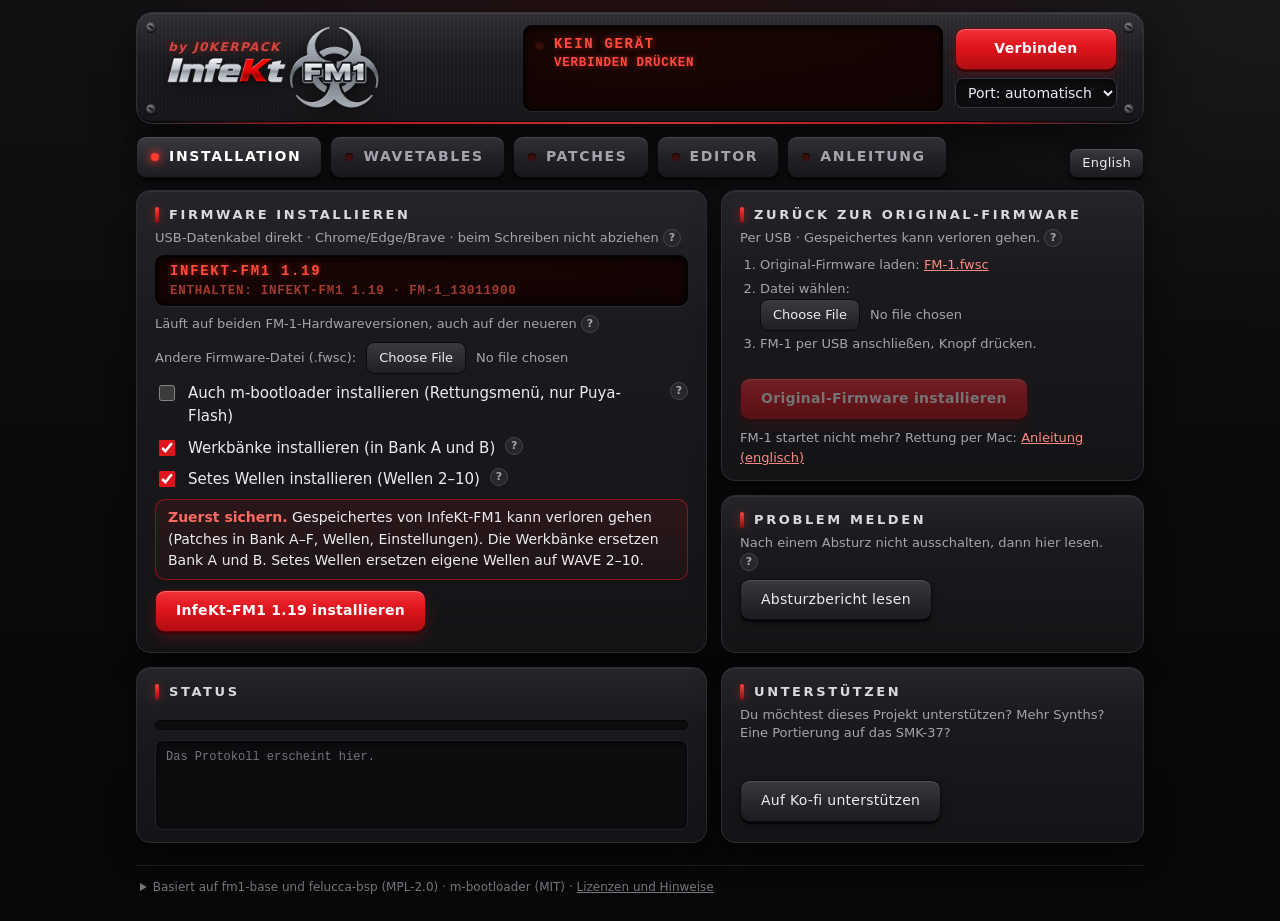
==== app.html @ 23f05fb0 "InfeKt-FM1 1.19: website, installer, firmware and guide Home, Guide and Install pages, the web insta" ====
<!doctype html>
<!-- SPDX-License-Identifier: MPL-2.0
     Copyright (C) 2026 Charles Vestal
     Copyright (C) 2026 Leo Kuroshita (@kurogedelic), Hügelton Instruments
     Copyright (C) 2026 Chris Farrell (checkUfw, the port names, the Open firmware's identities: from fm-static,
       github.com/seajaysec/fm-static, MPL-2.0 by his permission, seajaysec/fm-static#1)

     InfeKt-FM1: one self-contained page for the FM-1 running InfeKt-FM1 (formerly Viral-FM1): the firmware installer,
     the oscillator waves 2-63 (Wavetables) and the patch / bank upload (Patches), over Web MIDI with SysEx. It works
     opened by a double-click (file://) in a Chromium browser; Web MIDI does not work inside iframes. No network needed.

     The scripts:
       fwcore     the installer's package and update protocol (no DOM; from fm1-base's fm1pkg.js and fm1ota.js)
       bankcore   single dumps, the 512-byte singles' conversion, the preview's notes (no DOM)
       wavecore   the wave format, WAV files, the harmonic analysis (no DOM)
       fwdata     the firmware package embedded by make_page.py (JSON; null: none, a file can be chosen)
       the last   the page: languages, tabs, the device (one MIDI access, the port, the identity), the three tabs
     The cores are tested under Node (test_*.mjs), the page under jsdom with a simulated FM-1 (test_ui.mjs). -->
<html lang="de">
<head>
<meta charset="utf-8">
<meta name="viewport" content="width=device-width, initial-scale=1">
<meta name="color-scheme" content="dark">
<title>InfeKt-FM1</title>
<style>
  :root {
    --bg: #08080a; --fg: #ececf0; --dim: #a4a4ad; --mute: #74747d;
    --panel-a: #1d1d21; --panel-b: #141417; --edge: #2c2c33; --edge-hi: #44444d; --well: #0d0d10;
    --red: #e0141c; --red-hi: #ff4038; --red-lo: #8e0a10; --on-red: #fff;
    --good: #52d68f; --bad: #ff5d52; --focus: #ff7a70;
    --lcd-a: #1c0605; --lcd-b: #110303; --lcd-fg: #ff4a3c; --lcd-dim: #a23a30;
    --radius: 14px;
    color-scheme: dark;
  }
  * { box-sizing: border-box; }
  [hidden] { display: none !important; }   /* (whatever the element's own display: hidden is hidden) */
  html { background: var(--bg); }
  body { margin: 0; min-height: 100vh; color: var(--fg); background:
           radial-gradient(900px 420px at 50% -160px, rgba(200, 16, 24, .22), transparent 70%),
           radial-gradient(700px 500px at 100% 0, rgba(255, 255, 255, .035), transparent 70%),
           linear-gradient(180deg, #111114 0%, #0a0a0c 55%, #070708 100%) fixed;
         font: 15px/1.55 system-ui, -apple-system, "Segoe UI", Roboto, "Helvetica Neue", Arial, sans-serif; }
  a { color: #ff8a80; }
  a:hover { color: #ffb3ab; }
  :focus-visible { outline: 2px solid var(--focus); outline-offset: 2px; }
  .sr { position: absolute; width: 1px; height: 1px; overflow: hidden; clip: rect(0 0 0 0); white-space: nowrap; }
  .wrap { max-width: 1040px; margin: 0 auto; padding: 12px 16px 24px; }
  .mono, code, kbd { font-family: ui-monospace, "SFMono-Regular", "Cascadia Mono", Menlo, Consolas, monospace; }
  kbd { font-size: .85em; padding: 1px 6px; border-radius: 5px; background: linear-gradient(#34343b, #222227);
        border: 1px solid #45454e; border-bottom-width: 2px; color: var(--fg); }
  p { margin: 0 0 10px; }
  .small { font-size: 13px; color: var(--dim); }
  .ok { color: var(--good); } .err { color: var(--bad); }

  /* ---- the front panel: the header ---- */
  .rack { position: relative; display: flex; align-items: center; gap: 12px 24px; flex-wrap: wrap;
          padding: 10px 26px; border-radius: 16px; border: 1px solid #303037;
          background: linear-gradient(180deg, rgba(255, 255, 255, .06), rgba(255, 255, 255, 0) 38%),
                      repeating-linear-gradient(90deg, rgba(255, 255, 255, .012) 0 2px, rgba(0, 0, 0, .02) 2px 4px),
                      linear-gradient(180deg, #232328, #151518);
          box-shadow: inset 0 1px 0 rgba(255, 255, 255, .09), inset 0 -2px 0 rgba(0, 0, 0, .5), 0 18px 40px rgba(0, 0, 0, .55); }
  .rack::after { content: ""; position: absolute; left: 22px; right: 22px; bottom: -1px; height: 2px; border-radius: 2px;
                 background: linear-gradient(90deg, transparent, var(--red) 20%, var(--red-hi) 50%, var(--red) 80%, transparent);
                 opacity: .75; }
  .screw { position: absolute; width: 10px; height: 10px; border-radius: 50%;
           background: radial-gradient(circle at 35% 30%, #8d8d96, #3b3b42 60%, #1d1d21);
           box-shadow: 0 1px 1px rgba(0, 0, 0, .8), inset 0 0 0 1px rgba(0, 0, 0, .35); }
  .screw::after { content: ""; position: absolute; left: 2px; right: 2px; top: 4px; height: 2px; background: #1a1a1d;
                  transform: rotate(35deg); border-radius: 1px; }
  .screw.tl { left: 9px; top: 9px; } .screw.tr { right: 9px; top: 9px; }
  .screw.bl { left: 9px; bottom: 9px; } .screw.br { right: 9px; bottom: 9px; }
  /* the byline: above "InfeKt", left-aligned with its I, in the picture's empty space just over the letters (the letters
     start at 2 % of the logo's width, their top at 39 % of its height) */
  .logobox { position: relative; width: 220px; max-width: 100%; }
  .byline { position: absolute; left: 2.4%; bottom: 66.5%; width: max-content; margin: 0;
            font: italic 600 12px/1 system-ui, sans-serif; letter-spacing: .12em; white-space: nowrap; color: #d4473f;
            text-shadow: 0 0 6px rgba(224, 20, 28, .45); }
  .logo { display: block; width: 100%; height: auto; filter: drop-shadow(0 4px 10px rgba(0, 0, 0, .55)); }
  .brand { flex: 0 1 220px; min-width: 180px; }
  .device { flex: 1 1 360px; display: flex; gap: 12px; align-items: stretch; flex-wrap: wrap; justify-content: flex-end; }
  .lcd { position: relative; flex: 1 1 250px; max-width: 420px; min-height: 86px; padding: 8px 14px 8px 30px;
         border-radius: 9px; color: var(--lcd-fg); overflow: hidden;
         font: 600 12.5px/1.45 ui-monospace, "SFMono-Regular", "Cascadia Mono", Menlo, Consolas, monospace;
         letter-spacing: .06em; text-transform: uppercase; text-shadow: 0 0 6px rgba(255, 64, 48, .55);
         background: repeating-linear-gradient(0deg, rgba(0, 0, 0, .18) 0 1px, transparent 1px 3px),
                     radial-gradient(120% 140% at 30% 0, var(--lcd-a), var(--lcd-b));
         box-shadow: inset 0 2px 10px rgba(0, 0, 0, .9), inset 0 0 0 1px rgba(0, 0, 0, .9), 0 1px 0 rgba(255, 255, 255, .07);
         border: 1px solid #050505; }
  .lcd .l { display: block; white-space: nowrap; overflow: hidden; text-overflow: ellipsis; }
  .lcd .l1 { font-size: 14px; letter-spacing: .12em; }
  .lcd .l3, .lcd .l4 { color: var(--lcd-dim); text-shadow: none; }
  .lcd .l4 { font-size: 11px; }
  .led { position: absolute; left: 11px; top: 15px; width: 9px; height: 9px; border-radius: 50%; background: #3a0d0b;
         box-shadow: inset 0 1px 1px rgba(0, 0, 0, .7); transition: background .25s, box-shadow .25s; }
  .led.on { background: #ff3b30; box-shadow: 0 0 8px 2px rgba(255, 50, 40, .65), inset 0 -1px 1px rgba(0, 0, 0, .3); }
  .led.ok { background: #49e08b; box-shadow: 0 0 8px 2px rgba(60, 220, 130, .55); }
  .led.blink { animation: blink 1s steps(2, start) infinite; }
  @keyframes blink { to { visibility: hidden; } }
  .devctl { display: flex; flex-direction: column; gap: 8px; justify-content: center; min-width: 150px; }
  .devctl select { width: 100%; }

  /* ---- buttons, fields ---- */
  button, .btn { font: inherit; font-weight: 600; font-size: 14px; letter-spacing: .02em; cursor: pointer;
           color: var(--on-red); border: 1px solid #5a080c; border-radius: 10px; padding: 9px 20px;
           background: linear-gradient(180deg, #f2333a 0%, var(--red) 45%, #b30d14 100%);
           box-shadow: inset 0 1px 0 rgba(255, 255, 255, .28), 0 2px 0 #3c0407, 0 6px 14px rgba(200, 10, 20, .25);
           transition: transform .08s, filter .15s, box-shadow .15s, opacity .15s; }
  button:hover { filter: brightness(1.08); }
  button:active { transform: translateY(1px); box-shadow: inset 0 1px 0 rgba(255, 255, 255, .2), 0 1px 0 #3c0407; }
  button:disabled { opacity: .4; cursor: default; filter: none; transform: none; }
  button.plain { color: var(--fg); border-color: #0b0b0d; font-weight: 500;
                 background: linear-gradient(180deg, #393940, #26262b 55%, #1d1d21);
                 box-shadow: inset 0 1px 0 rgba(255, 255, 255, .12), 0 2px 0 #050506, 0 4px 10px rgba(0, 0, 0, .35); }
  button.small, button.plain.small { padding: 4px 12px; font-size: 13px; border-radius: 8px; }
  button.link { background: none; border: 0; box-shadow: none; padding: 2px 4px; color: var(--dim); font-weight: 500;
                text-decoration: underline; }
  select, input[type=number], input[type=text], textarea {
    font: inherit; font-size: 14px; color: var(--fg); background: var(--well); border: 1px solid #34343c; border-radius: 8px;
    padding: 5px 8px; box-shadow: inset 0 2px 5px rgba(0, 0, 0, .55); }
  select:focus, input:focus, textarea:focus { border-color: #6b1a1a; }
  input[type=number] { width: 4.8em; }
  input[type=checkbox], input[type=radio] { accent-color: var(--red); width: 16px; height: 16px; vertical-align: -3px; }
  input[type=file] { font: inherit; font-size: 13px; color: var(--dim); max-width: 100%; }
  input[type=file]::file-selector-button { font: inherit; font-size: 13px; color: var(--fg); margin-right: 10px; cursor: pointer;
    border: 1px solid #0b0b0d; border-radius: 8px; padding: 5px 12px; background: linear-gradient(180deg, #393940, #1f1f23); }
  label { color: var(--dim); }
  .row { display: flex; flex-wrap: wrap; gap: 10px 14px; align-items: center; margin: 0 0 12px; }
  .row label { white-space: nowrap; }

  /* ---- tabs: panel buttons with a light ---- */
  .tabbar { position: relative; display: flex; align-items: flex-end; gap: 10px; margin: 12px 0 12px; flex-wrap: wrap; }
  .tabs { display: flex; gap: 8px; flex-wrap: wrap; }
  .tab { position: relative; padding: 9px 20px 9px 32px; font-size: 14px; letter-spacing: .12em; text-transform: uppercase;
         color: var(--dim); border-color: #0b0b0d; border-radius: 10px;
         background: linear-gradient(180deg, #303036, #1f1f23 60%, #19191c);
         box-shadow: inset 0 1px 0 rgba(255, 255, 255, .1), 0 2px 0 #050506, 0 6px 14px rgba(0, 0, 0, .4); }
  .tab::before { content: ""; position: absolute; left: 14px; top: 50%; width: 8px; height: 8px; margin-top: -4px;
                 border-radius: 50%; background: #3c0e0c; box-shadow: inset 0 1px 1px rgba(0, 0, 0, .8); transition: all .25s; }
  .tab[aria-selected="true"] { color: #fff; background: linear-gradient(180deg, #3a3a41, #26262b 60%, #1f1f23); }
  .tab[aria-selected="true"]::before { background: #ff3b30; box-shadow: 0 0 9px 2px rgba(255, 50, 40, .7); }
  .tab:hover { filter: brightness(1.12); }
  .lang { margin-left: auto; }

  /* ---- the guide: the quickstart in its own shadow root (its styles and the page's stay apart) ---- */
  .guidepdf { margin: 0 0 8px; }
  .guide { border: 1px solid var(--edge); border-radius: var(--radius); overflow: hidden; background: #16171a;
           box-shadow: inset 0 1px 0 rgba(255, 255, 255, .06), 0 12px 28px rgba(0, 0, 0, .45); }

  /* ---- panels ---- */
  .grid { display: grid; gap: 16px; grid-template-columns: minmax(0, 1fr); }
  @media (min-width: 900px) {
    .grid.two { grid-template-columns: minmax(0, 1.35fr) minmax(0, 1fr); align-items: start; }
    .grid.halves { grid-template-columns: minmax(0, 1fr) minmax(0, 1fr); align-items: start; }
    .span2 { grid-column: 1 / -1; }
  }
  .col { display: grid; gap: 16px; min-width: 0; }
  .panel { position: relative; min-width: 0; padding: 18px 20px 16px; border-radius: var(--radius); border: 1px solid var(--edge);
           background: linear-gradient(180deg, rgba(255, 255, 255, .035), transparent 30%), linear-gradient(180deg, var(--panel-a), var(--panel-b));
           box-shadow: inset 0 1px 0 rgba(255, 255, 255, .06), 0 12px 28px rgba(0, 0, 0, .45); }
  .panel h2 { display: flex; align-items: center; gap: 10px; margin: 0 0 12px; font-size: 13px; font-weight: 700;
              letter-spacing: .2em; text-transform: uppercase; color: #d9d9de; }
  .panel h2::before { content: ""; width: 4px; height: 16px; border-radius: 2px; background: linear-gradient(var(--red-hi), var(--red-lo));
                      box-shadow: 0 0 8px rgba(255, 40, 40, .45); }
  .panel h2 .num { font: 700 11px/1 ui-monospace, Menlo, Consolas, monospace; color: var(--lcd-fg); padding: 3px 6px;
                   border-radius: 5px; background: var(--lcd-b); box-shadow: inset 0 1px 3px rgba(0, 0, 0, .8); letter-spacing: .05em; }
  .panel h3 { font-size: 14px; margin: 16px 0 8px; color: #d9d9de; }
  .tabpanel[hidden] { display: none; }
  .tabpanel { animation: fade .25s ease-out; }
  @keyframes fade { from { opacity: 0; transform: translateY(4px); } to { opacity: 1; transform: none; } }

  .note { border: 1px solid rgba(224, 20, 28, .55); border-radius: 10px; padding: 10px 13px; margin: 0 0 12px;
          background: linear-gradient(180deg, rgba(224, 20, 28, .1), rgba(224, 20, 28, .04)); }
  .note strong { color: #ff6a60; }
  .fwlcd { max-width: none; min-height: 0; margin: 0 0 12px; padding-left: 14px; }
  .opt { display: flex; gap: 10px; align-items: flex-start; margin: 0 0 8px; }
  .opt input { margin-top: 3px; flex: none; }
  .opt label { color: var(--fg); }
  details.more { margin: 6px 0 10px; }
  details.more summary { cursor: pointer; color: var(--dim); font-size: 13px; }
  ol { margin: 0 0 12px; padding-left: 20px; }
  ol li { margin: 0 0 6px; }

  /* ---- the status: the progress bar, a line, the log ---- */
  progress { -webkit-appearance: none; appearance: none; display: block; width: 100%; height: 10px; margin: 12px 0 6px;
             border: 1px solid #050505; border-radius: 6px; overflow: hidden; background: var(--well);
             box-shadow: inset 0 1px 3px rgba(0, 0, 0, .8); }
  progress[hidden] { display: none; }
  progress::-webkit-progress-bar { background: var(--well); }
  progress::-webkit-progress-value { background: linear-gradient(180deg, #ff5148, var(--red) 50%, #a50c12);
                                     box-shadow: 0 0 10px rgba(255, 40, 40, .6); transition: width .2s; }
  progress::-moz-progress-bar { background: linear-gradient(180deg, #ff5148, var(--red) 50%, #a50c12); }
  .status { min-height: 1.55em; margin: 6px 0 0; font-weight: 600; }
  .status.err, .alert { color: var(--bad); }
  .alert { font-weight: 600; margin: 4px 0 0; }
  .alert:empty { display: none; }
  .log { margin: 10px 0 0; max-height: 14em; overflow: auto; overscroll-behavior: contain; padding: 8px 10px;
         border-radius: 8px; background: var(--well); border: 1px solid #222228; color: var(--dim);
         font: 12px/1.45 ui-monospace, Menlo, Consolas, monospace; white-space: pre-wrap; word-break: break-word;
         box-shadow: inset 0 2px 6px rgba(0, 0, 0, .6); }
  .log:empty { display: none; }
  #i-portlist { list-style: none; padding: 0; margin: 0 0 8px; }
  #i-portlist li { display: flex; gap: 10px; align-items: center; justify-content: space-between; margin: 0 0 6px; }
  textarea { width: 100%; font: 12px/1.4 ui-monospace, Menlo, Consolas, monospace; }

  /* ---- drop zones ---- */
  .drop { border: 1.5px dashed #45454f; border-radius: 12px; padding: 22px 16px; text-align: center; cursor: pointer;
          color: var(--fg); background: repeating-linear-gradient(135deg, rgba(255, 255, 255, .012) 0 8px, transparent 8px 16px), var(--well);
          transition: border-color .2s, background-color .2s, box-shadow .2s; }
  .drop:hover, .drop.over { border-color: var(--red-hi); box-shadow: 0 0 0 3px rgba(224, 20, 28, .15), inset 0 0 30px rgba(224, 20, 28, .08); }
  .drop .big { font-size: 15px; font-weight: 600; }
  .drop .small { margin-top: 4px; }

  /* ---- the patch list ---- */
  .scroll { max-height: 26em; overflow: auto; border: 1px solid #26262c; border-radius: 10px; background: var(--well); margin: 0 0 6px; }
  .scroll:empty { display: none; }
  .rowin { display: inline-flex; flex-wrap: wrap; gap: 10px 14px; align-items: center; }   /* (a row's second group, wraps as one) */
  /* a card's head: its title, its short description (or its state) after it on the same line, wrapped below only when
     the width does not suffice */
  .panel h2 .hsub { font-size: 13px; font-weight: 400; letter-spacing: 0; text-transform: none; color: var(--dim); line-height: 1.4; }
  .panel h2:has(.hsub) { flex-wrap: wrap; row-gap: 4px; }
  .chead { display: flex; flex-wrap: wrap; align-items: center; gap: 4px 14px; margin: 0 0 8px; min-width: 0; }
  .panel .chead > h2 { margin: 0; }
  .chead > .status, .chead > .small { flex: 1 1 14em; min-width: 0; margin: 0; font-size: 13.5px; line-height: 1.4; }
  .chead > .status:empty, .chead > .small:empty { display: none; }
  #x-panel p.small:empty { display: none; }
  #b-grid .row.rowr { gap: 2px 14px; }
  #b-grid .panel > .row, #panel-waves .panel > .row { margin-bottom: 8px; }
  @media (min-width: 900px) { #b-grid.grid.halves { align-items: stretch; } }   /* (a row's cards end flush; the upload's
                                          * is the taller by its radio choices' second line, a few px) */
  #b-grid .panel > p.small { margin: 0 0 8px; }
  .panel h2 .hwarn, .row .hwarn { color: #e8b04a; }
  .wgrid { display: grid; grid-template-columns: auto minmax(0, 1fr) minmax(0, 1fr); gap: 8px 10px; align-items: center; margin: 0; }
  .wgrid button { width: 100%; min-height: 32px; align-self: stretch; }
  /* "Send": its primary action and Sete's install under it, on the rows of the card beside it (flush) */
  .wsend { display: grid; grid-template-columns: max-content max-content; gap: 8px 10px; align-items: center; }
  .wsend > button, .wsend > span > button { width: 100%; min-height: 32px; padding: 4px 16px; font-size: 13px; }
  #w-seterow { grid-column: 1; }
  /* a drop zone with its options beside it (narrow: below) */
  .droprow { display: flex; flex-wrap: wrap; gap: 10px 16px; align-items: center; margin: 0 0 8px; }
  .droprow .drop { flex: 1 1 340px; min-width: 0; padding: 14px 16px; }
  .droprow > .dropside { flex: 0 1 auto; }
  .dropside { display: flex; flex-wrap: wrap; gap: 8px 12px; align-items: center; }
  .dropside > p, .dropside > .row { margin: 0; }
  #b-side { flex-direction: column; align-items: flex-start; max-width: 420px; }
  #b-side:not(:has(#b-found:not(:empty))):not(:has(#b-selrow:not([hidden]))) { display: none; }

  .wgrid .wlab { color: var(--dim); white-space: nowrap; }
  .wgrid .wdanger { color: #f0a08e; }   /* (back to the factory waves: destructive, set apart in the last column) */
  #w-seterow[hidden] { display: none; }
  @media (max-width: 560px) { .wgrid { grid-template-columns: minmax(0, 1fr) minmax(0, 1fr); } .wgrid label, .wgrid .wlab { grid-column: 1 / -1; } }
  @media (min-width: 900px) { #panel-waves .grid.halves { align-items: stretch; } }   /* (the upload's overwrite warning: visible beside the title) */
  #b-grid .panel > .row:last-child, #panel-waves .panel > .row:last-child { margin-bottom: 0; }
  table.plist { width: 100%; border-collapse: collapse; font-size: 13.5px; }
  table.plist th { position: sticky; top: 0; z-index: 1; text-align: left; font-weight: 600; font-size: 11px; letter-spacing: .14em;
               text-transform: uppercase; color: var(--mute); background: #141417; border-bottom: 1px solid #2a2a30; padding: 7px 6px; }
  table.plist td { padding: 4px 6px; border-bottom: 1px solid #1f1f24; }
  table.plist tr.bad td { color: var(--bad); }
  .lsbox { margin-top: 14px; }
  .lsbox h2 { margin: 0 0 4px; font-size: 14px; letter-spacing: .12em; text-transform: uppercase; }
  .lsbtn { display: flex; gap: 8px; flex-wrap: wrap; margin: 8px 0; }
  table.lstab td.ls-a { color: #ff7b52; } table.lstab td.ls-b { color: #6eff8c; } table.lstab tr.empty td { color: var(--dim); }
  table.lstab td:last-child { white-space: nowrap; text-align: right; }
  table.plist td.st { width: 6.5em; }
  table.plist td.pv { width: 2.4em; padding: 2px 2px 2px 4px; }
  table.plist td.num, table.plist td.to { font-family: ui-monospace, Menlo, Consolas, monospace; color: var(--dim); }
  table.plist tbody tr:not(.notes):hover td { background: rgba(255, 255, 255, .025); }
  table.plist tr.cur td { background: rgba(224, 20, 28, .12) !important; }
  table.plist tr.cur:not(.notes) td:first-child { box-shadow: inset 3px 0 0 var(--red-hi); }
  table.plist tr.notes td { padding: 0 6px 6px; font-size: 12px; color: var(--dim); }
  table.plist tr.hasnotes td { border-bottom: 0; }
  table.plist details summary { cursor: pointer; }
  table.plist details ul { margin: 2px 0 4px; padding-left: 18px; }
  button.play { padding: 0 7px; font-size: 12px; line-height: 1.75; border-radius: 6px; color: #ff6a60; font-weight: 600;
                background: linear-gradient(180deg, #2b2b31, #1b1b1f); border: 1px solid #0a0a0c;
                box-shadow: inset 0 1px 0 rgba(255, 255, 255, .08); }
  button.play.on { color: #fff; background: linear-gradient(180deg, #f2333a, #b30d14); box-shadow: 0 0 10px rgba(255, 40, 40, .55); }
  .tag.drop { color: var(--mute); border-color: #3a3a40; text-decoration: line-through; }
  .tag { font-size: 10.5px; letter-spacing: .04em; border: 1px solid #5a2a28; border-radius: 4px; padding: 0 5px; margin-left: 6px;
         color: #ff8a80; white-space: nowrap; }
  @media (max-width: 620px) { table.plist .file, table.plist .num { display: none; } table.plist td.st { width: auto; } table.plist td { padding: 4px 4px; } }

  /* ---- the wave list ---- */
  .wave { display: grid; grid-template-columns: 200px minmax(0, 1fr); gap: 8px 16px; padding: 12px 0; border-bottom: 1px solid #24242a; }
  .wave:last-child { border-bottom: 0; }
  .wave canvas { width: 200px; height: 90px; border-radius: 8px; border: 1px solid #050505;
                 background: linear-gradient(rgba(255, 255, 255, .04) 1px, transparent 1px) 0 50% / 100% 50%, radial-gradient(120% 140% at 30% 0, #1a0605, #0e0303);
                 box-shadow: inset 0 2px 8px rgba(0, 0, 0, .8); }
  .wave .meta { font-size: 14px; min-width: 0; }
  .wave .meta .mono { word-break: break-all; }
  .wave .st { font-weight: 600; }
  .legend .sw { display: inline-block; width: 16px; height: 3px; border-radius: 2px; vertical-align: middle; margin: 0 5px 0 12px; }
  .bankinfo { margin: 0 0 10px; }
  @media (max-width: 560px) { .wave { grid-template-columns: minmax(0, 1fr); } .wave canvas { width: 100%; } }

  /* ---- dialogs ---- */
  dialog { max-width: min(460px, calc(100vw - 32px)); border: 1px solid var(--edge-hi); border-radius: 16px; padding: 22px;
           color: var(--fg); background: linear-gradient(180deg, #232328, #17171a);
           box-shadow: 0 30px 80px rgba(0, 0, 0, .7), inset 0 1px 0 rgba(255, 255, 255, .08); }
  dialog::backdrop { background: rgba(0, 0, 0, .6); backdrop-filter: blur(3px); }
  dialog h2 { margin: 0 0 12px; font-size: 18px; }
  dialog .btns { display: flex; gap: 12px; justify-content: flex-end; flex-wrap: wrap; margin: 20px 0 0; }

  /* ---- the editor: one screen (a Full HD window, 1920 x 900 and up; a 1536 x 730 one too): its head in one row (LCD,
          the status line in the LCD's second line, name, part, UNDO, connect, "USB only", the sound and the keyboard),
          six panels with sub-tabs (their titles turned on their left edge), the matrix's nine slots in a column on the
          right. The panels' rows share the height left (at least their content: no scrollbars inside a panel; the page
          scrolls when the window is too low). Wider than 1840 px: the editor stays 1840 px wide, centred ---- */
  body.wide .wrap { max-width: 1840px; }
  @media (min-width: 821px) {               /* (the page's head in one row with the tabs; the device's own LCD aside) */
    body.wide .wrap { display: grid; grid-template-columns: auto minmax(0, 1fr); column-gap: 14px; align-items: center;
                      padding: 6px 12px 12px; }
    body.wide .wrap > * { grid-column: 1 / -1; }
    body.wide .rack { grid-column: 1; padding: 4px 12px; border-radius: 10px; gap: 0; }
    body.wide .rack .screw, body.wide .device { display: none; }
    body.wide .brand { flex: none; min-width: 0; }
    body.wide .logobox { width: 100px; }
    body.wide .logo { filter: none; }
    body.wide .byline { font-size: 8px; letter-spacing: .08em; }
    body.wide .tabbar { grid-column: 2; margin: 0; flex-wrap: nowrap; align-items: center; }
    body.wide .tab { padding: 7px 14px 7px 28px; font-size: 12px; }
    body.wide .tab::before { left: 12px; width: 7px; height: 7px; margin-top: -3.5px; }
    body.wide .tabpanel { margin-top: 6px; }
  }
  @media (min-width: 1100px) {              /* (one screen: no footer under the editor; it stays on the other tabs) */
    body.wide footer { display: none; }
    body.wide .wrap { padding-bottom: 0; }
  }
  .edhead { position: relative; display: grid; gap: 6px 10px; grid-template-columns: minmax(220px, 1fr) auto;
            grid-template-areas: "lcd ctl"; align-items: center; margin: 0 0 6px; }
  /* the LCD: the state and the name, the control touched and its value; under them, small, the MIDI CC line on the
     right and (laid over the LCD, not inside it) the editor's status line on the left */
  .edlcd { grid-area: lcd; max-width: none; min-height: 0; height: 42px; padding: 3px 12px 3px 28px; display: grid; column-gap: 16px;
           grid-template-columns: minmax(0, 1fr) auto; grid-template-areas: "a b" "c d"; align-content: center; }
  .edlcd .led { top: 9px; }
  .edlcd .l1 { grid-area: a; display: flex; gap: 12px; align-items: baseline; font-size: 14px; letter-spacing: .1em; min-width: 0; line-height: 1.3; }
  .edlcd .l1 #e-l1 { overflow: hidden; text-overflow: ellipsis; }
  .edlcd .l1 #e-l1r { font-size: 11px; color: var(--lcd-dim); flex: none; }
  .edlcd .big { grid-area: b; display: flex; gap: 12px; font-size: 14px; letter-spacing: .08em; white-space: nowrap; min-width: 0;
                max-width: 46ch; overflow: hidden; line-height: 1.3; }
  .edlcd .big span:first-child { overflow: hidden; text-overflow: ellipsis; }
  .edlcd .l4 { grid-area: d; font-size: 11px; line-height: 1.3; min-height: 1.3em; max-width: 30ch; }
  .edhead > #e-status { grid-area: lcd; align-self: end; justify-self: start; position: relative; z-index: 1; max-width: calc(100% - 40px - 30ch);
                        margin: 0 0 4px 28px; min-height: 0; font-size: 11.5px; line-height: 1.3; text-align: left; color: #c9a19c; }
  .edhead > #e-status.err { color: #ff8a80; }
  .edctl { grid-area: ctl; display: flex; flex-wrap: wrap; gap: 4px 6px; align-items: center; justify-content: flex-end; }
  .edctl button.small { padding: 5px 11px; font-size: 12.5px; }
  .edctl .edport { width: auto; max-width: 13em; padding: 4px 6px; font-size: 12px; text-overflow: ellipsis; }
  .edname { display: inline-flex; align-items: center; gap: 6px; font-size: 11px; font-weight: 700; letter-spacing: .1em; text-transform: uppercase; }
  .edname input { width: 8.6em; padding: 4px 6px; font-size: 13px; font-family: ui-monospace, Menlo, Consolas, monospace; text-transform: none; }
  .seg { display: inline-flex; gap: 2px; padding: 2px; border-radius: 8px; background: #0b0b0d; box-shadow: inset 0 1px 3px rgba(0, 0, 0, .8); }
  .seg .ledbtn { padding: 4px 9px 4px 7px; font-size: 11px; box-shadow: none; }
  .usbonly { padding: 3px 7px; border-radius: 5px; border: 1px solid #3a3a42; font-size: 10px; font-weight: 800; letter-spacing: .1em;
             text-transform: uppercase; color: var(--dim); white-space: nowrap; cursor: help; }
  #e-status { margin: 0; white-space: nowrap; overflow: hidden; text-overflow: ellipsis; }
  #e-status.err { color: var(--bad); }
  .edmain { display: grid; gap: 8px; grid-template-columns: minmax(0, 1fr); }
  .edgrid { display: grid; gap: 8px; grid-template-columns: minmax(0, 1fr); min-height: 0; }
  @media (min-width: 821px) { .edgrid { grid-template-columns: repeat(2, minmax(0, 1fr)); } }
  @media (min-width: 1100px) {             /* (the rows: at least their content, else an equal share of the window) */
    .edmain { grid-template-columns: minmax(0, 1fr) clamp(300px, 21vw, 360px);
              min-height: min(880px, calc(100vh - var(--edtop, 110px) - 8px)); }
    .edgrid { grid-template-columns: repeat(3, minmax(0, 1fr)); grid-template-rows: repeat(2, minmax(min-content, 1fr)); }
    .edpan { overflow: visible; }
  }
  .edpan { display: grid; grid-template-columns: 14px minmax(0, 1fr); gap: 6px; padding: 6px 8px 7px 5px; border-radius: 10px;
           min-height: 0; overflow: auto; scrollbar-width: thin; }
  .edpan > h2.vt { margin: 0; writing-mode: vertical-rl; transform: rotate(180deg); justify-content: center; align-self: stretch;
                   font-size: 11px; letter-spacing: .22em; color: #f0f0f3; white-space: nowrap; padding: 0 2px 0 0;
                   border-left: 2px solid var(--red); }
  .edpan > h2.vt::before { display: none; }
  .pc { min-width: 0; display: flex; flex-direction: column; gap: 6px; }
  .subtabs { display: flex; flex-wrap: wrap; gap: 3px; }
  .subtab { position: relative; padding: 3px 7px; border-radius: 5px; border: 0; font-size: 11px; font-weight: 700; letter-spacing: .06em;
            color: var(--dim); background: #0e0e11; box-shadow: inset 0 1px 2px rgba(0, 0, 0, .7); white-space: nowrap; }
  .subtab:hover { color: var(--fg); }
  .subtab[aria-selected="true"] { color: #fff; background: linear-gradient(180deg, #34343a, #26262b);
                                  box-shadow: inset 0 -2px 0 var(--red-hi), inset 0 1px 0 rgba(255, 255, 255, .08); }
  .subtab.hot::after { content: ""; position: absolute; right: 2px; top: 2px; width: 4px; height: 4px; border-radius: 50%; background: var(--red-hi); }
  .subpanel { display: flex; flex-direction: column; gap: 5px; min-width: 0; }
  .subpanel[hidden] { display: none; }
  .subpanel:focus-visible { outline-offset: 4px; }
  .edpan .halves { display: grid; grid-template-columns: minmax(0, 1fr) minmax(0, 1fr); gap: 10px; }   /* (the editor's own:
                                          * the cards' .grid.halves are two columns from 900 px only) */
  .edpan .halves .ctls { grid-template-columns: repeat(auto-fill, minmax(48px, 1fr)); }
  .edgrp { min-width: 0; }
  .edgrp > h3 { margin: 0 0 2px; font-size: 10px; letter-spacing: .14em; text-transform: uppercase; color: var(--mute); font-weight: 800; }
  .ctls { display: grid; grid-template-columns: repeat(auto-fill, minmax(48px, 1fr)); grid-auto-flow: row dense; gap: 4px 2px; align-items: start; }
  .ctl { display: flex; flex-direction: column; align-items: center; gap: 0; text-align: center; min-width: 0; }
  .ctl.sel, .ctl.two, .ctl.wide { grid-column: span 2; }
  .ctl.sel { align-items: stretch; text-align: left; padding: 0 2px; }
  .ctl .lb { order: 2; font-size: 10px; font-weight: 700; letter-spacing: .02em; color: var(--dim); white-space: nowrap; overflow: hidden;
             text-overflow: ellipsis; max-width: 100%; text-transform: uppercase; line-height: 1.25; }
  .ctl.sel .lb { order: 0; }
  .ctl .val { order: 3; font: 600 10.5px/1.25 ui-monospace, Menlo, Consolas, monospace; color: #b9b9c0; white-space: nowrap; overflow: hidden;
              text-overflow: ellipsis; max-width: 100%; min-height: 1.25em; }
  .ctl.hot .val, .ctl.hot .lb { color: var(--lcd-fg); }
  .knob { width: 36px; height: 36px; border-radius: 50%; cursor: ns-resize; touch-action: none; outline-offset: 2px; }
  .knob svg { display: block; width: 36px; height: 36px; pointer-events: none; }
  .knob.sm, .knob.sm svg { width: 28px; height: 28px; }
  .ctl select { width: 100%; padding: 2px 5px; font-size: 12px; margin: 1px 0 0; border-radius: 6px; }
  .ledbtn { display: inline-flex; align-items: center; gap: 7px; padding: 5px 10px 5px 8px; font-size: 11.5px; letter-spacing: .08em;
            font-weight: 700; color: var(--dim); border-radius: 7px; border-color: #0b0b0d;
            background: linear-gradient(180deg, #303036, #1f1f23 60%, #19191c);
            box-shadow: inset 0 1px 0 rgba(255, 255, 255, .1), 0 2px 0 #050506; }
  .ledbtn::before { content: ""; width: 8px; height: 8px; border-radius: 50%; background: #3c0e0c; flex: none;
                    box-shadow: inset 0 1px 1px rgba(0, 0, 0, .8); transition: all .15s; }
  .ledbtn[aria-pressed="true"] { color: #fff; }
  .ledbtn[aria-pressed="true"]::before { background: #ff3b30; box-shadow: 0 0 8px 2px rgba(255, 50, 40, .7); }
  .ctl .ledbtn { order: 1; margin: 6px 0 6px; padding: 4px 6px 4px 5px; font-size: 10.5px; gap: 4px; }
  .ctl .ledbtn::before { width: 7px; height: 7px; }
  .ctl .pair { order: 1; display: flex; gap: 3px; margin: 6px 0 6px; }
  .ctl .pair .ledbtn { margin: 0; }
  .ed-off .ctl, .ed-off .mxrow { opacity: .45; }
  .ctl.idle { opacity: .5; }
  /* part B edited: the editor green, as the FM-1's screen turns green for part B (hue turn of the red theme) */
  #panel-editor.partb { filter: hue-rotate(118deg) saturate(1.1); }
  .envlcd { display: block; width: 100%; height: 30px; margin: 0 0 4px; border-radius: 5px; border: 1px solid #050505;
            background: repeating-linear-gradient(0deg, rgba(0, 0, 0, .18) 0 1px, transparent 1px 3px), radial-gradient(120% 140% at 30% 0, var(--lcd-a), var(--lcd-b));
            box-shadow: inset 0 2px 6px rgba(0, 0, 0, .8); }
  .edmx .pc { gap: 4px; }
  .mxgrid { display: grid; gap: 4px; grid-template-columns: minmax(0, 1fr); grid-auto-rows: minmax(auto, 44px); align-content: start; flex: 1; }
  .mxrow { display: grid; grid-template-columns: 9px 34px minmax(0, 1fr) minmax(0, 1fr) 28px 30px; gap: 5px; align-items: center;
           padding: 3px 6px; border-radius: 7px; background: rgba(255, 255, 255, .02); border: 1px solid #222228; }
  .mxrow.on { border-color: rgba(224, 20, 28, .45); background: linear-gradient(90deg, rgba(224, 20, 28, .12), rgba(224, 20, 28, .02) 70%); }
  .mxrow .dot { width: 9px; height: 9px; border-radius: 50%; background: #3a0d0b; box-shadow: inset 0 1px 1px rgba(0, 0, 0, .7); }
  .mxrow.on .dot { --g: 0; background: rgba(255, 59, 48, calc(.4 + .6 * var(--g)));
                   box-shadow: 0 0 calc(2px + 10px * var(--g)) calc(3px * var(--g)) rgba(255, 50, 40, calc(.2 + .65 * var(--g))); }
  .mxrow .nm { font: 700 11px/1.15 ui-monospace, Menlo, Consolas, monospace; color: var(--fg); letter-spacing: .02em; white-space: nowrap; }
  .mxrow .nm small { display: block; font-size: 9.5px; letter-spacing: 0; color: var(--mute); font-weight: 500; }
  .mxrow select { width: 100%; min-width: 0; font-size: 11.5px; padding: 3px 14px 3px 5px; border-radius: 6px; appearance: none;
                  background: var(--well) url("data:image/svg+xml,%3Csvg xmlns='http://www.w3.org/2000/svg' width='8' height='5'%3E%3Cpath d='M0 0h8L4 5z' fill='%23a4a4ad'/%3E%3C/svg%3E") no-repeat right 5px center; }
  .mxrow .val { font: 600 10.5px ui-monospace, Menlo, Consolas, monospace; color: var(--lcd-dim); text-align: right; white-space: nowrap; }
  .mxrow.on .val { color: var(--lcd-fg); }
  .mxhead { display: grid; grid-template-columns: 9px 34px minmax(0, 1fr) minmax(0, 1fr) 63px; gap: 5px; padding: 0 7px;
            font-size: 10px; letter-spacing: .08em; text-transform: uppercase; color: var(--mute); font-weight: 800; }
  .mxhead span { min-width: 0; overflow: hidden; text-overflow: ellipsis; white-space: nowrap; }
  .mxhead span:last-child { text-align: right; }
  @media (max-width: 1099px) {
    .edhead { grid-template-columns: minmax(0, 1fr); grid-template-areas: "lcd" "ctl"; }
    .edctl { justify-content: flex-start; }
    #e-status { text-align: left; }
  }
  @media (min-width: 821px) and (max-width: 1099px) {
    .mxgrid { grid-template-columns: repeat(2, minmax(0, 1fr)); grid-template-rows: repeat(5, auto); grid-auto-flow: column; column-gap: 12px; }
    .mxhead { display: none; }
  }
  @media (max-width: 560px) {
    .edlcd { height: auto; min-height: 56px; padding-bottom: 20px; grid-template-columns: minmax(0, 1fr); grid-template-areas: "a" "b" "d"; }
    .edhead > #e-status { max-width: calc(100% - 40px); }
    .edlcd .big { max-width: none; }
  }

  /* ---- the Installation tab: five compact cards; on a wide window the install card beside "Back to the stock firmware"
     and "Report a problem" (its top flush with the one, its bottom with the other), the status card beside the Ko-fi
     card (flush; its log fills the height) ---- */
  .igrid { gap: 14px; }
  #panel-install .panel { padding: 14px 18px 12px; display: flex; flex-direction: column; }
  #panel-install .panel h2 { margin: 0 0 8px; }
  #panel-install .panel > p, #panel-install .panel > div > p { margin: 0 0 8px; }
  #panel-install .fwlcd { flex: none; margin: 0 0 8px; padding-top: 5px; padding-bottom: 5px; display: flex; flex-wrap: wrap;
                          align-items: baseline; column-gap: 14px; }
  #panel-install .fwlcd .l3 { max-width: 100%; }
  #panel-install .opt label { flex: 0 1 auto; }
  #panel-install .note { padding: 7px 12px; font-size: 14px; }
  #panel-install .row.tight { gap: 4px 10px; }
  #panel-install .row.tight label { white-space: normal; }
  #panel-install .panel > p.igo { margin: auto 0 8px; padding-top: 2px; }
  #panel-install .panel > :last-child { margin-bottom: 0; }
  #panel-install .panel p.small:empty { margin: 0; }
  #panel-install ol.steps { margin: 0 0 8px; }
  #panel-install ol.steps li { margin: 0 0 3px; }
  #panel-install progress { margin: 2px 0 4px; }
  #panel-install .status { margin: 0; }
  #panel-install #i-portpick h3 { margin: 10px 0 6px; }
  .ic-stat .log { margin: 6px 0 0; max-height: none; min-height: 9em; height: 9em; }
  @media (min-width: 900px) {
    .igrid { grid-template-columns: minmax(0, 1.35fr) minmax(0, 1fr); align-items: stretch;
             grid-template-areas: "inst stock" "inst rep" "stat kofi"; }
    .ic-inst { grid-area: inst; } .ic-stock { grid-area: stock; } .ic-stat { grid-area: stat; }
    .ic-rep { grid-area: rep; } .ic-kofi { grid-area: kofi; }
    /* (the log takes the height left: contain keeps its lines from growing the rows) */
    .ic-stat .log { flex: 1 1 0; height: auto; min-height: 7.5em; contain: size; }
    .ic-stat .log:empty { display: block; }
    .ic-stat .log:empty::before { content: attr(data-ph); color: var(--mute); }
  }
  a.btn { display: inline-block; text-decoration: none; }
  a.btn.plain { color: var(--fg); border-color: #0b0b0d; font-weight: 500;
                background: linear-gradient(180deg, #393940, #26262b 55%, #1d1d21);
                box-shadow: inset 0 1px 0 rgba(255, 255, 255, .12), 0 2px 0 #050506, 0 4px 10px rgba(0, 0, 0, .35); }
  a.btn:hover { filter: brightness(1.08); color: var(--fg); }

  /* ---- "?": an explanation shown on hover, a click or a tap (Enter / Space), closed by Esc or a click outside; fixed
     over the page (placed by the script), so nothing moves ---- */
  .tip { display: inline-block; vertical-align: 1px; line-height: 1; }
  .tipb { width: 18px; height: 18px; padding: 0; border-radius: 50%; font: 700 11px/16px system-ui, sans-serif;
          letter-spacing: 0; color: var(--dim); background: #26262b; border: 1px solid #45454e; box-shadow: none; }
  .tipb:hover, .tipb[aria-expanded="true"] { color: var(--fg); border-color: var(--red-hi); filter: none; }
  .tipb:active { transform: none; box-shadow: none; }
  .tipt { position: fixed; z-index: 60; left: 8px; top: 8px; width: max-content; max-width: min(370px, calc(100vw - 24px));
          padding: 10px 14px 11px; border-radius: 10px; border: 1px solid var(--edge-hi); background: #202025; color: var(--fg);
          box-shadow: 0 10px 28px rgba(0, 0, 0, .65); font: 400 13px/1.5 system-ui, -apple-system, "Segoe UI", Roboto, sans-serif;
          letter-spacing: normal; text-transform: none; text-align: left; white-space: normal; overflow-wrap: break-word; }
  .tipt[hidden] { display: none; }
  /* (the text's layout: a bold title where it helps, the facts as a list of short items, a thin line before a second
     section, the thanks as their own section (title, one line, the people as a list), the destructive fact in the warning
     colour; texts with " · " between their facts become such a list by themselves: TIP's listify) */
  .tipt .tp { display: block; margin: 0 0 8px; }
  .tipt .tp:last-child { margin: 0; }
  .tipt .tp.sep { padding-top: 8px; border-top: 1px solid #3a3a42; }
  .tipt .th, .tipt .th2 { display: block; margin: 0 0 3px; font-weight: 700; color: #f4f4f6; }
  .tipt .th2 { font-size: 11.5px; letter-spacing: .12em; text-transform: uppercase; color: var(--dim); }
  .tipt .tl { display: block; margin: 0 0 4px; }
  .tipt ul { margin: 0; padding: 0 0 0 16px; }
  .tipt li { margin: 0 0 2px; }
  .tipt li::marker { color: var(--mute); }
  .tipt ul.people { list-style: none; padding: 0; }
  .tipt ul.people li { margin: 0 0 3px; }
  .tipt .tw, .tipt .tp.warn { color: #e8b04a; }
  .tipt a { white-space: nowrap; }
  .tipt .tp > a:last-child:not(:first-child) { display: inline-block; margin-top: 5px; }   /* (a closing link on its own line) */
  .tipt ul.people li { padding-left: 12px; text-indent: -12px; }
  @media (max-width: 600px) { .tipt { width: calc(100vw - 24px); max-width: none; } }

  footer { margin: 22px 0 0; padding: 12px 4px 0; border-top: 1px solid #1f1f24; color: var(--mute); font-size: 12px; }
  footer p { margin: 0 0 6px; }
  footer pre { white-space: pre-wrap; font-size: 11px; }
  #f-lic > summary { cursor: pointer; }
  #f-lic > summary .u { text-decoration: underline; }
  #f-lic[open] > summary { margin: 0 0 8px; }

  @media (max-width: 700px) {
    .rack { padding: 10px 14px 12px; gap: 8px; }
    .rack .screw { display: none; }
    .brand { flex: 1 1 100%; display: flex; flex-direction: column; align-items: center; }
    .logobox { width: 190px; }
    .lcd { min-height: 0; }
    .device { justify-content: stretch; }
    .lcd { max-width: none; }
    .devctl { flex: 1 1 100%; flex-direction: row; flex-wrap: wrap; }
    .devctl > * { flex: 1 1 140px; }
    .tabbar { gap: 8px; }
    .tabs { flex: 1 1 100%; display: grid; grid-template-columns: repeat(5, minmax(0, 1fr)); }
    .tab { padding: 17px 4px 6px; letter-spacing: .04em; font-size: 12px; min-height: 40px; }
    .tab::before { left: 50%; top: 8px; margin: 0 0 0 -4px; }
    .lang { order: -1; margin-left: auto; }
    .panel { padding: 16px 14px 14px; }
    .row label { white-space: normal; }
  }
  @media (max-width: 600px) {              /* (five tabs in three columns: the language button in the sixth cell) */
    .tabs { grid-template-columns: repeat(3, minmax(0, 1fr)); }
    .lang { position: absolute; right: 0; bottom: 0; width: calc((100% - 16px) / 3); min-height: 40px; }
  }
  /* a touch screen: every control at least ~36 px high (the "?" keeps its look, its touch area grows round it) */
  @media (pointer: coarse) {
    button:not(.tipb), a.btn, select, input[type=number], input[type=text], .subtab, .ledbtn { min-height: 36px; }
    .tipb { position: relative; }
    .tipb::after { content: ""; position: absolute; inset: -10px; }
    .orow { min-height: 40px; }
  }
  @media (prefers-reduced-motion: reduce) { * { transition: none !important; animation: none !important; } }
  /* ---- the patch manager (Patches tab) ---- */
  .orgbar { display: flex; flex-wrap: wrap; gap: 8px 14px; align-items: center; margin: 0 0 12px; }
  .org-head .row { margin: 0; }
  .org-head .row .status { flex: 1 1 14em; min-width: 0; margin: 0; }
  .obgrp { display: inline-flex; flex-wrap: wrap; gap: 6px; }
  /* a column's actions on a grid of three equal columns: the primary one first (two columns), the destructive one
     last in its row; the rest in rows of three */
  .ogrid { display: grid; grid-template-columns: repeat(3, minmax(0, 1fr)); gap: 8px; margin: 0; }
  .ogrid button { width: 100%; min-height: 32px; padding-left: 8px; padding-right: 8px; }
  .ogrid .span2 { grid-column: span 2; }
  .ogrid .odanger { color: #f0a08e; }
  .ogrid [hidden] { display: none; }
  .org { display: grid; gap: 16px; }
  .org[hidden], #b-grid[hidden], #org-prog[hidden] { display: none; }
  .org-cols { display: grid; gap: 16px; grid-template-columns: minmax(0, 1fr); }
  .org-col { display: flex; flex-direction: column; }
  .org-col > h2 { margin-bottom: 10px; }
  .org-col > .row { margin-bottom: 8px; }
  .org-col.active { border-color: #5a2a28; }
  .org-mid { display: flex; flex-wrap: wrap; gap: 8px; align-content: flex-start; }
  .org-mid p { margin: 4px 0 0; flex-basis: 100%; }
  @media (min-width: 900px) {
    body.orgwide .wrap { max-width: 1320px; }
    .org-cols { grid-template-columns: minmax(0, 1fr) 150px minmax(0, 1fr); align-items: stretch; }
    .org-col .olist { flex: 1 0 auto; }   /* (the two columns end flush: the shorter one's list takes the rest) */
    .org-mid { flex-direction: column; flex-wrap: nowrap; position: sticky; top: 12px; padding-top: 96px; align-self: start; }
    .org-mid button { width: 100%; }
  }
  .olist { height: min(62vh, 36em); overflow: auto; overscroll-behavior: contain; border: 1px solid #26262c; border-radius: 10px;
           background: var(--well); margin: 0 0 12px; }
  .olist.over, .orow.over { outline: 2px dashed var(--red-hi); outline-offset: -2px; }
  .oempty { padding: 14px; }
  .orow-head { display: flex; flex-wrap: wrap; gap: 4px 14px; align-items: center; margin: 0 0 6px; }
  .orow-head label { margin-left: auto; }
  .orow-head .otools { display: flex; flex: 1 1 auto; flex-wrap: wrap; gap: 4px 14px; align-items: center; }
  .orow-head .osel { display: inline-flex; gap: 4px; }
  .orow-head > span.small:empty { display: none; }
  .orow-head .osel button { padding: 2px 9px; font-size: 12px; }
  .orow { display: grid; grid-template-columns: 20px 3.6em minmax(0, 1fr) auto; gap: 6px; align-items: center; min-height: 30px;
          padding: 2px 8px; border-bottom: 1px solid #1f1f24; font-size: 13.5px; cursor: pointer; user-select: none; }
  .orow:hover { background: rgba(255, 255, 255, .03); }
  .orow .onum { font-family: ui-monospace, Menlo, Consolas, monospace; color: var(--dim); font-size: 12.5px; }
  .orow .oname { overflow: hidden; text-overflow: ellipsis; white-space: pre; }
  .orow.empty .oname { color: var(--mute); font-style: italic; }
  .orow.sel { background: rgba(224, 20, 28, .16); }
  .orow.sel .onum { color: #ff8a80; }
  .orow.pend { box-shadow: inset 3px 0 0 #ffb020; }
  .orow.pend .oname { color: #ffd27a; }
  .orow.del .oname { text-decoration: line-through; color: var(--mute); font-style: normal; }
  .orow input.oedit { width: 100%; padding: 2px 6px; font-family: ui-monospace, Menlo, Consolas, monospace; }
  .tag.pendtag { color: #ffd27a; border-color: #6a4a10; }
  .ounsaved { color: #ffd27a; font-weight: 600; }
  .btabs { display: inline-flex; gap: 4px; flex-wrap: wrap; }
  .btabs button { position: relative; min-width: 2.4em; padding: 4px 10px; }
  .btabs button[aria-pressed="true"] { color: #fff; background: linear-gradient(180deg, #f2333a, #b30d14); }
  .btabs button.pend::after { content: attr(data-n); position: absolute; top: -7px; right: -6px; min-width: 16px; padding: 0 4px;
                              border-radius: 8px; font-size: 10.5px; line-height: 16px; color: #1a1300; background: #ffb020; }
  button.hot { box-shadow: 0 0 0 2px rgba(255, 176, 32, .55), 0 6px 14px rgba(200, 10, 20, .25); }
  #org-confirmlist { max-height: 40vh; overflow: auto; margin: 6px 0 0; padding-left: 20px; font-size: 13.5px; }
</style>
</head>
<body>
<div class="wrap">
<header class="rack">
  <span class="screw tl" aria-hidden="true"></span><span class="screw tr" aria-hidden="true"></span>
  <span class="screw bl" aria-hidden="true"></span><span class="screw br" aria-hidden="true"></span>
  <div class="brand">
    <h1 class="sr">InfeKt-FM1</h1>
    <div class="logobox">
      <img class="logo" width="560" height="230" alt="InfeKt-FM1" src="[data-uri]">
      <span class="byline" aria-hidden="true">by J0KERPACK</span>
    </div>
  </div>
  <div class="device">
    <div class="lcd" id="d-lcd" role="status" aria-live="polite" aria-atomic="true">
      <span class="led" id="d-led" aria-hidden="true"></span>
      <span class="l l1" id="d-l1"></span>
      <span class="l l2" id="d-l2"></span>
      <span class="l l3" id="d-l3"></span>
      <span class="l l4" id="d-l4"></span>
    </div>
    <div class="devctl">
      <button type="button" id="d-connect" data-t="connect">Verbinden</button>
      <label class="sr" for="d-port" data-t="portlabel">MIDI-Port</label>
      <select id="d-port"></select>
    </div>
  </div>
</header>

<div class="tabbar">
  <div class="tabs" role="tablist" aria-label="InfeKt-FM1" data-tl="tablist">
    <button type="button" role="tab" class="tab" id="tab-install" aria-controls="panel-install" data-t="tab_install">Installation</button>
    <button type="button" role="tab" class="tab" id="tab-waves" aria-controls="panel-waves" data-t="tab_waves">Wavetables</button>
    <button type="button" role="tab" class="tab" id="tab-patches" aria-controls="panel-patches" data-t="tab_patches">Patches</button>
    <button type="button" role="tab" class="tab" id="tab-editor" aria-controls="panel-editor" data-t="tab_editor">Editor</button>
    <button type="button" role="tab" class="tab" id="tab-guide" aria-controls="panel-guide" data-t="tab_guide">Anleitung</button>
  </div>
  <button type="button" class="plain small lang" id="lang" lang="en">English</button>
</div>

<!-- ================= Installation ================= -->
<section class="tabpanel" role="tabpanel" id="panel-install" aria-labelledby="tab-install" tabindex="0">
  <!-- five cards: on a wide window the status card lines up with "Report a problem" and the Ko-fi card, the install
       card with "Back to the stock firmware"; the explanations behind the "?" (.tip: hover, click or tap, Esc) -->
  <div class="grid igrid">
    <div class="panel ic-inst">
      <h2><span data-t="i_h">Firmware installieren</span><span class="hsub"><span data-t="introshort"></span>
        <span class="tip"><button type="button" class="tipb" data-tl="moreinfo">?</button><span class="tipt" hidden>
          <span class="tp" data-t="intro"></span><span class="tp warn" data-t="warn"></span></span></span></span></h2>
      <div class="lcd fwlcd" id="i-fw"><span class="l l1" id="i-fw1"></span><span class="l l3" id="i-fw2"></span></div>
      <p class="small"><span data-t="hwshort"></span>
        <span class="tip"><button type="button" class="tipb" data-tl="moreinfo">?</button><span class="tipt" hidden><span class="tp" data-th="hwwhy"></span></span></span></p>
      <p class="note" id="i-updmode" hidden data-t="updmode"></p>
      <div id="i-fwpick">
        <p class="small" id="i-fwnone" hidden data-t="fwnone"></p>
        <p class="row tight"><label for="i-fwfile" class="small" data-t="fwfile"></label><input type="file" id="i-fwfile" accept=".fwsc"></p>
      </div>
      <div id="i-mbootopt" hidden>
        <p class="opt"><input type="checkbox" id="i-mboot"><label for="i-mboot" data-t="mbootshort"></label>
          <span class="tip"><button type="button" class="tipb" data-tl="moreinfo">?</button><span class="tipt" hidden>
            <span class="tp" data-th="mboot"></span><span class="tp sep" data-th="mbootwhy"></span></span></span></p>
      </div>
      <div id="i-factopt" hidden>
        <p class="opt"><input type="checkbox" id="i-fact" checked><label for="i-fact" data-t="factshort"></label>
          <span class="tip"><button type="button" class="tipb" data-tl="moreinfo">?</button><span class="tipt" hidden>
            <span class="tp" data-th="factwhy"></span><span class="tp sep" data-th="factthanks"></span></span></span></p>
      </div>
      <div id="i-wavesopt" hidden>
        <p class="opt"><input type="checkbox" id="i-waves" checked><label for="i-waves" data-t="seteshort"></label>
          <span class="tip"><button type="button" class="tipb" data-tl="moreinfo">?</button><span class="tipt" hidden>
            <span class="tp" id="i-setewhy"></span></span></span></p>
      </div>
      <p class="note"><strong data-t="bakh"></strong> <span data-t="confirmbak"></span><span class="factwarn" hidden> <span data-t="factwarn"></span><span class="facthas"></span></span><span class="setewarn" hidden> <span class="setewarnt"></span><span class="setehas"></span></span></p>
      <p class="igo"><button type="button" id="i-go" disabled data-t="install">Installieren</button></p>
    </div>
    <div class="panel ic-stat">
      <div class="chead"><h2 data-t="status_h"></h2><p id="i-status" class="status" role="status"></p></div>
      <label class="sr" for="i-bar" data-t="progress"></label>
      <progress id="i-bar" max="100" value="0"></progress>
      <p id="i-alert" class="alert" role="alert"></p>
      <p id="i-factrow" hidden><button type="button" class="plain small" id="i-factgo" data-t="factgo"></button></p>
      <p id="i-wavesrow" hidden><button type="button" class="plain small" id="i-wavesgo" data-t="setego"></button></p>
      <pre id="i-log" class="log"></pre>
      <div id="i-portpick" hidden>
        <h3><span data-t="pickh"></span>
          <span class="tip"><button type="button" class="tipb" data-tl="moreinfo">?</button><span class="tipt" hidden>
            <span class="tp" data-t="pickwhy"></span></span></span></h3>
        <ul id="i-portlist" class="small"></ul>
        <p id="i-pickstatus" class="small" role="status"></p>
      </div>
    </div>
    <div class="panel ic-stock">
      <h2><span data-t="stockh"></span><span class="hsub"><span data-t="stockshort"></span>
        <span class="tip"><button type="button" class="tipb" data-tl="moreinfo">?</button><span class="tipt" hidden>
          <span class="tp" data-t="stockwhy"></span>
          <span class="tp sep"><span data-t="back"></span>
            <a href="https://www.m-vave.com/download" target="_blank" rel="noopener"><span data-t="makerdl"></span><span class="sr" data-t="newtab"></span></a></span></span></span></span></h2>
      <ol class="small steps">
        <li><span data-t="stock1"></span> <a id="i-stocklink" href="https://yms-file-store.oss-cn-hongkong.aliyuncs.com/software/firmware/FM-1.fwsc">FM-1.fwsc</a></li>
        <li><label for="i-stockfile" data-t="stock2"></label> <input type="file" id="i-stockfile" accept=".fwsc"></li>
        <li data-t="stock3"></li>
      </ol>
      <p class="igo"><button type="button" id="i-stockgo" disabled data-t="stockinstall"></button></p>
      <p class="small"><span data-t="brick"></span>
        <a href="https://github.com/hugelton/felucca-bsp/tree/main/tools" target="_blank" rel="noopener"><span data-t="bricklink"></span><span class="sr" data-t="newtab"></span></a></p>
    </div>
    <div class="panel ic-rep">
      <h2><span data-t="reporth"></span><span class="hsub"><span data-t="reportshort"></span>
        <span class="tip"><button type="button" class="tipb" data-tl="moreinfo">?</button><span class="tipt" hidden>
          <span class="tp" data-t="reportwhy"></span></span></span></span></h2>
      <p class="row"><button type="button" class="plain" id="i-reportgo" data-t="reportread"></button>
        <button type="button" class="plain" id="i-reportcopy" hidden data-t="reportcopy"></button></p>
      <p id="i-reportstatus" class="small" role="status"></p>
      <label class="sr" for="i-report" data-t="reportlabel"></label>
      <textarea id="i-report" readonly hidden rows="12"></textarea>
    </div>
    <div class="panel ic-kofi">
      <h2><span data-t="kofih"></span><span class="hsub" data-t="kofiwhy"></span></h2>
      <p class="igo"><a class="btn plain" href="https://ko-fi.com/j0kerpack" target="_blank" rel="noopener"><span data-t="kofigo"></span><span class="sr" data-t="newtab"></span></a></p>
    </div>
  </div>
</section>

<!-- ================= Wavetables ================= -->
<section class="tabpanel" role="tabpanel" id="panel-waves" aria-labelledby="tab-waves" tabindex="0" hidden>
  <div class="grid halves">
    <div class="panel span2">
      <h2><span class="num">1</span><span data-t="w_files_h"></span><span class="hsub"><span data-t="w_introshort"></span>
        <span class="tip"><button type="button" class="tipb" data-tl="moreinfo">?</button><span class="tipt" hidden><span class="tp" data-t="w_intro"></span><span class="tp" id="w-drophelp" data-th="w_drophelp"></span></span></span></span></h2>
      <div class="droprow">
        <div id="w-drop" class="drop" tabindex="0" role="button" aria-describedby="w-drophelp">
          <div class="big" data-th="w_drop"></div>
        </div>
        <div class="dropside">
          <label><span data-t="w_start"></span> <input id="w-start" type="number" min="2" max="63" value="2"></label>
          <button type="button" class="plain small" id="w-clearlist" hidden data-t="clearlist"></button>
        </div>
      </div>
      <input id="w-file" type="file" accept=".wav,audio/wav" multiple hidden>
      <p class="legend small" id="w-legend" hidden><span data-t="w_legend0"></span><span class="sw" style="background:#8d8d96"></span><span data-t="w_legend1"></span>
        <span class="sw" style="background:#ff4a3c"></span><span data-t="w_legend2"></span></p>
      <div id="w-list"></div>
    </div>
    <div class="panel">
      <h2><span class="num">2</span><span data-t="w_send_h"></span><span class="hsub hwarn" data-t="w_sendnote"></span></h2>
      <div class="wsend">
        <button type="button" id="w-send" disabled data-t="w_send"></button>
        <button type="button" class="plain small" id="w-stop" hidden data-t="stop"></button>
        <span id="w-seterow" hidden><button type="button" class="plain small" id="w-setego" data-t="setego"></button></span>
      </div>
    </div>
    <div class="panel">
      <h2><span class="num">3</span><span data-t="w_bank_h"></span><span class="hsub mono" id="w-bank"></span></h2>
      <div class="wgrid">
        <label><span data-t="w_slot"></span> <input id="w-slot" type="number" min="2" max="63" value="2"></label>
        <button type="button" class="plain small" id="w-dump1" disabled data-t="w_dump1"></button>
        <button type="button" class="plain small wdanger" id="w-clear1" disabled data-t="w_clear1"></button>
        <span class="wlab" data-t="w_allh"></span>
        <button type="button" class="plain small" id="w-dumpall" disabled data-t="w_dumpall"></button>
        <button type="button" class="plain small wdanger" id="w-clearall" disabled data-t="w_clearall"></button>
      </div>
    </div>
    <div class="panel span2">
      <div class="chead"><h2 data-t="status_h"></h2><p id="w-status" class="status" role="status" aria-live="polite"></p></div>
      <progress id="w-prog" value="0" max="1" hidden></progress>
      <div id="w-log" class="log"></div>
    </div>
  </div>
</section>

<!-- ================= Patches ================= -->
<section class="tabpanel" role="tabpanel" id="panel-patches" aria-labelledby="tab-patches" tabindex="0" hidden>
  <div class="orgbar">
    <button type="button" class="plain" id="org-open" aria-controls="org-box" data-t="org_open"></button>
    <span class="small"><span data-t="org_barshort"></span>
      <span class="tip"><button type="button" class="tipb" data-tl="moreinfo">?</button><span class="tipt" hidden><span class="tp" data-t="org_bar"></span></span></span></span>
  </div>
  <section id="org-box" class="org" aria-labelledby="org-h" hidden>
    <div class="panel org-head">
      <h2><span id="org-h" data-t="org_h"></span><span class="hsub"><span data-th="org_introshort"></span>
        <span class="tip"><button type="button" class="tipb" data-tl="moreinfo">?</button><span class="tipt" hidden><span class="tp" data-th="org_intro"></span></span></span></span></h2>
      <div class="row">
        <label><span data-t="x_fmt"></span> <select id="org-fmt"><option value="syx">.syx</option><option value="mid">.mid</option></select></label>
        <label><input type="checkbox" id="org-compat"> <span data-t="x_compat"></span></label>
        <button type="button" class="plain small" id="org-undo" data-t="org_undo"></button>
        <p id="org-status" class="status" role="status" aria-live="polite"></p>
      </div>
      <progress id="org-prog" value="0" max="1" hidden></progress>
    </div>
    <div class="org-cols">
      <div class="panel org-col" id="org-colL">
        <h2><span data-t="org_local"></span><span class="hsub"><span id="org-lstate" class="small"></span></span></h2>
        <div class="row">
          <select id="org-lbank" data-tl="org_lbank_lbl"></select>
          <span class="obgrp"><button type="button" class="plain small" id="org-lnew" data-t="org_lnew_s" data-tl="org_lnew"></button><button type="button" class="plain small" id="org-lopen" data-t="org_lopen_s" data-tl="org_lopen"></button><button type="button" class="plain small" id="org-lren" data-t="org_lren_s" data-tl="org_lren"></button><button type="button" class="plain small" id="org-lclose" data-t="org_lclose_s" data-tl="org_lclose"></button></span>
          <input id="org-lfile" type="file" accept=".syx,.mid,.midi,.bin,.raw" multiple hidden>
        </div>
        <div class="orow-head"><span id="org-lcount" class="small"></span>
          <span class="otools"><span class="osel"><button type="button" class="plain small" id="org-lall" data-t="selall"></button><button type="button" class="plain small" id="org-lnone" data-t="selnone"></button></span>
          <label class="small"><input type="checkbox" id="org-lempty"> <span data-t="org_showempty"></span></label></span></div>
        <div class="olist" id="org-llist" role="listbox" aria-multiselectable="true" tabindex="0" data-tl="org_local"></div>
        <div class="ogrid">
          <button type="button" class="span2" id="org-lsave" data-t="org_lsave"></button>
          <button type="button" class="plain small" id="org-lexp" data-t="org_exp"></button>
        </div>
      </div>
      <div class="org-mid" role="group" data-tl="org_mid">
        <button type="button" class="plain small" id="org-toR" data-t="org_toR"></button>
        <button type="button" class="plain small" id="org-mvR" data-t="org_mvR"></button>
        <button type="button" class="plain small" id="org-toL" data-t="org_toL"></button>
        <button type="button" class="plain small" id="org-mvL" data-t="org_mvL"></button>
        <button type="button" class="plain small" id="org-swap" data-t="org_swap"></button>
        <button type="button" class="plain small" id="org-ren" data-t="org_ren"></button>
        <button type="button" class="plain small" id="org-clear"></button>
        <p class="small"><span data-t="org_hintshort"></span>
          <span class="tip"><button type="button" class="tipb" data-tl="moreinfo">?</button><span class="tipt" hidden><span class="tp" data-t="org_hint"></span></span></span></p>
      </div>
      <div class="panel org-col" id="org-colD">
        <h2><span data-t="org_dev"></span><span class="hsub"><span id="org-dstate" class="small"></span></span></h2>
        <div class="row">
          <span class="btabs" id="org-dtabs" role="group" data-tl="org_dbanks"></span>
          <button type="button" class="plain small" id="org-dread"></button>
          <button type="button" class="plain small" id="org-dstop" hidden data-t="stop"></button>
        </div>
        <div class="orow-head"><span id="org-dcount" class="small"></span>
          <span class="otools"><span class="osel"><button type="button" class="plain small" id="org-dall" data-t="selall"></button><button type="button" class="plain small" id="org-dnone" data-t="selnone"></button></span>
          <label class="small"><input type="checkbox" id="org-dempty"> <span data-t="org_showempty"></span></label></span></div>
        <div class="olist" id="org-dlist" role="listbox" aria-multiselectable="true" tabindex="0" data-tl="org_dev"></div>
        <div class="ogrid">
          <button type="button" class="span2" id="org-dwrite"></button>
          <button type="button" class="plain small odanger" id="org-ddiscard" data-t="org_ddiscard_s" data-tl="org_ddiscard"></button>
          <button type="button" class="plain small" id="org-dexp" data-t="org_exp"></button>
          <button type="button" class="plain small" id="org-dbak" data-t="org_dbak"></button>
          <button type="button" class="plain small" id="org-dbakall" data-t="org_dbakall"></button>
          <button type="button" class="plain small" id="org-editget" data-t="org_editget"></button>
          <button type="button" class="plain small" id="org-factgo" hidden data-t="factgo"></button>
        </div>
      </div>
    </div>
    <details class="more panel"><summary data-t="org_log_h"></summary><div id="org-log" class="log"></div></details>
  </section>
  <div class="grid halves" id="b-grid">
    <div class="panel span2">
      <h2><span class="num">1</span><span data-t="b_files_h"></span><span class="hsub"><span data-th="b_introshort"></span>
        <span class="tip"><button type="button" class="tipb" data-tl="moreinfo">?</button><span class="tipt" hidden><span class="tp" data-th="b_intro"></span><span class="tp" id="b-drophelp" data-t="b_drophelp"></span></span></span></span></h2>
      <div class="droprow">
        <div id="b-drop" class="drop" tabindex="0" role="button" aria-describedby="b-drophelp">
          <div class="big" data-th="b_drop"></div>
        </div>
        <div class="dropside" id="b-side">
          <p id="b-found" class="small"></p>
          <div class="row" id="b-selrow" hidden>
            <button type="button" class="plain small" id="b-all" data-t="selall"></button>
            <button type="button" class="plain small" id="b-none" data-t="selnone"></button>
            <span class="small" id="b-selcount"></span>
            <button type="button" class="plain small" id="b-clear" data-t="clearlist"></button>
          </div>
        </div>
      </div>
      <input id="b-file" type="file" accept=".syx,.mid,.midi,.bin,.raw" multiple hidden>
      <div class="scroll" id="b-listbox"></div>
    </div>
    <div class="panel">
      <h2><span class="num">2</span><span data-t="b_pv_h"></span><span class="hsub"><span data-t="b_pvshort"></span>
        <span class="tip"><button type="button" class="tipb" data-tl="moreinfo">?</button><span class="tipt" hidden><span class="tp" data-th="b_pvhelp"></span><span class="tp" data-t="b_pvnote"></span></span></span></span></h2>
      <div class="row">
        <label><span data-t="b_play"></span> <select id="b-pvmode"><option value="off" data-t="b_off"></option>
          <option value="note" data-t="b_note1"></option><option value="chord" data-t="b_chord"></option></select></label>
        <label><span data-t="b_notelbl"></span> <select id="b-pvnote"></select></label>
        <label><span data-t="b_len"></span> <input id="b-pvlen" type="number" min="0.1" max="10" step="0.1" value="1.5"> s</label>
        <label><span data-t="b_wait"></span> <input id="b-pvwait" type="number" min="0" max="10" step="0.1" value="1"> s</label>
        <label><span data-t="b_ch"></span> <select id="b-pvch"></select></label>
      </div>
    </div>
    <div class="panel">
      <h2><span class="num">3</span><span data-t="b_up_h"></span><span class="hsub hwarn" data-t="b_overwrite"></span></h2>
      <div class="row">
        <label><span data-t="b_into"></span> <select id="b-bank"><option value="0">A</option><option value="1">B</option><option value="2">C</option><option value="3">D</option><option value="4">E</option><option value="5">F</option></select></label>
        <button type="button" id="b-upload" disabled data-t="upload"></button>
        <button type="button" class="plain" id="b-cancel" hidden data-t="stop"></button>
      </div>
      <div class="row rowr">
        <label><input type="radio" name="b-slots" value="keep"> <span data-t="b_keep"></span></label>
        <label><input type="radio" name="b-slots" value="seq" checked> <span data-t="b_seq"></span>
          <input id="b-start" type="number" min="1" max="128" value="1" data-tl="b_startlbl"></label>
      </div>
    </div>
    <div class="panel span2" id="x-panel">
      <h2><span class="num">4</span><span data-t="x_h"></span><span class="hsub"><span data-t="x_introshort"></span>
        <span class="tip"><button type="button" class="tipb" data-tl="moreinfo">?</button><span class="tipt" hidden><span class="tp" data-th="x_intro"></span></span></span></span></h2>
      <div class="row">
        <label><span data-t="x_from"></span> <select id="x-bank"><option value="0">A</option><option value="1">B</option>
          <option value="2">C</option><option value="3">D</option><option value="4">E</option><option value="5">F</option>
          <option value="127" data-t="x_edit"></option></select></label>
        <label><span data-t="x_slots"></span> <input id="x-range" type="text" value="1-128" size="10" spellcheck="false" data-tl="x_rangelbl"></label>
        <button type="button" id="x-read" data-t="x_read"></button>
        <button type="button" class="plain" id="x-stop" hidden data-t="stop"></button>
        <span class="rowin" id="x-selrow" hidden>
          <button type="button" class="plain small" id="x-all" data-t="selall"></button>
          <button type="button" class="plain small" id="x-none" data-t="selnone"></button>
          <span class="small" id="x-selcount"></span>
        </span>
      </div>
      <p id="x-found" class="small"></p>
      <div class="scroll" id="x-listbox"></div>
      <div class="row">
        <label><input type="checkbox" id="x-compat"> <span data-t="x_compat"></span></label>
        <span class="tip"><button type="button" class="tipb" data-tl="moreinfo">?</button><span class="tipt" hidden><span class="tp" id="x-fmthelp"></span></span></span>
        <label><span data-t="x_fmt"></span> <select id="x-fmt"><option value="syx">.syx</option><option value="mid">.mid</option></select></label>
        <button type="button" class="plain" id="x-dlsel" disabled></button>
        <button type="button" class="plain" id="x-dleach" disabled data-t="x_dleach"></button>
        <button type="button" class="plain" id="x-dlbank" disabled></button>
      </div>
      <p class="small" id="x-compatwarn" hidden data-t="x_compatwarn"></p>
    </div>
    <div class="panel span2">
      <div class="chead"><h2 data-t="status_h"></h2><p id="b-status" class="status" role="status" aria-live="polite"></p><p id="b-port" class="small mono"></p></div>
      <progress id="b-prog" value="0" max="1" hidden></progress>
      <div id="b-log" class="log"></div>
    </div>
  </div>
</section>

<!-- ================= Editor ================= -->
<section class="tabpanel" role="tabpanel" id="panel-editor" aria-labelledby="tab-editor" tabindex="0" hidden>
  <div class="edhead">
    <div class="lcd edlcd" id="e-lcd" role="status" aria-live="polite" aria-atomic="true">
      <span class="led" id="e-led" aria-hidden="true"></span>
      <span class="l l1"><span id="e-l1"></span><span id="e-l1r"></span></span>
      <span class="big"><span id="e-l2"></span><span id="e-l2r"></span></span>
      <span class="l l4" id="e-l3"></span>
    </div>
    <p id="e-status" class="status" role="status" aria-live="polite"></p>
    <div class="edctl">
      <label class="edname"><span data-t="e_name"></span> <input type="text" id="e-name" maxlength="10" spellcheck="false" autocomplete="off"></label>
      <span class="seg" id="e-parts" role="group" data-tl="e_part">
        <button type="button" class="ledbtn" id="e-pa" aria-pressed="true">PART A</button><button type="button" class="ledbtn" id="e-pb" aria-pressed="false">PART B</button>
      </span>
      <button type="button" class="plain small" id="e-undo" data-t="e_undo"></button>
      <button type="button" class="plain small" id="e-reload" data-t="e_reload"></button>
      <label class="sr" for="e-port" data-t="portlabel"></label>
      <select id="e-port" class="edport"></select>
      <button type="button" class="small" id="e-connect" data-t="e_conn"></button>
      <span class="usbonly" id="e-usb" data-t="e_usb"></span>
    </div>
  </div>
  <div id="e-body" class="ed-off">
    <div class="edmain" id="e-main">
      <div id="e-sections" class="edgrid"></div>
      <section class="panel edpan edmx" aria-labelledby="e-mxh">
        <h2 class="vt" id="e-mxh" data-t="s_mx"></h2>
        <div class="pc">
          <div class="mxhead" aria-hidden="true"><span></span><span></span><span data-t="e_src"></span><span data-t="e_dst"></span><span data-t="e_amt"></span></div>
          <div id="e-matrix" class="mxgrid"></div>
        </div>
      </section>
    </div>
  </div>
  <!-- (1.18C27) the pattern launcher's sets: export and import (hybrid/docs/remote-edit.md 07 .. 09) -->
  <section class="panel lsbox" id="ls-box" aria-labelledby="ls-h" hidden>
    <h2 id="ls-h" data-t="ls_h"></h2>
    <p class="small"><span data-t="ls_helpshort"></span>
      <span class="tip"><button type="button" class="tipb" data-tl="moreinfo">?</button><span class="tipt" hidden><span class="tp" data-t="ls_help"></span></span></span></p>
    <p class="lsbtn"><button type="button" class="small" id="ls-read" data-t="ls_read"></button>
      <button type="button" class="plain small" id="ls-expall" data-t="ls_expall"></button>
      <button type="button" class="plain small" id="ls-impall" data-t="ls_impall"></button></p>
    <table class="plist lstab"><thead><tr><th>SET</th><th data-t="ls_pa"></th><th data-t="ls_pb"></th><th data-t="ls_info"></th><th></th></tr></thead>
      <tbody id="ls-list"></tbody></table>
    <input type="file" id="ls-file" accept=".json,.bin,application/json,application/octet-stream" hidden>
    <p id="ls-status" class="status" role="status" aria-live="polite"></p>
  </section>
</section>

<!-- ================= Guide: the quickstart (hybrid/tools/quickstart/fragment.py, embedded by make_page.py) ================= -->
<section class="tabpanel" role="tabpanel" id="panel-guide" aria-labelledby="tab-guide" tabindex="0" hidden>
  <p class="small guidepdf" data-t="guide_pdf">PDF: InfeKt-FM1_Quickstart.pdf im Installer-Ordner.</p>
  <p class="small" id="g-none" data-t="guide_none" hidden></p>
  <div class="guide" id="g-host"></div>
  <template id="guide-de"><section class="qs" lang="de" id="quickstart-de">
<style>.qs{--qs-fg:#1a1a1a;--qs-bg:#fff;--qs-muted:#555;--qs-line:#d6d6d6;--qs-rule:#1a1a1a;--qs-acc:#c8341c;--qs-acc-fg:#fff;--qs-soft:#faf3f1;
 color:var(--qs-fg);background:var(--qs-bg);font:14px/1.45 Inter,system-ui,-apple-system,"Segoe UI",sans-serif;
 container-type:inline-size;max-width:1100px;margin:0 auto;padding:20px 16px;box-sizing:border-box}
.qs.qs-dark,.qs-dark .qs{--qs-fg:#e8e6e3;--qs-bg:#16171a;--qs-muted:#a3a19d;--qs-line:#34363b;--qs-rule:#8a8a8a;--qs-acc:#ff6a4d;--qs-acc-fg:#16171a;--qs-soft:#2a1d1a}
.qs *{box-sizing:border-box}
.qs header{display:flex;align-items:center;gap:18px;border-bottom:2px solid var(--qs-rule);padding-bottom:12px;margin-bottom:12px}
.qs .logo{width:84px;height:84px;flex:none}
.qs h1{font-weight:800;font-size:28px;letter-spacing:-.3px;margin:0;line-height:1.1}
.qs .sub{color:var(--qs-muted);margin-top:4px}
.qs .tag{display:inline-block;border:1px solid var(--qs-acc);color:var(--qs-acc);font-weight:700;font-size:11px;letter-spacing:1px;padding:2px 8px;border-radius:4px;margin-top:8px}
.qs .eds{font-size:12.5px;color:var(--qs-muted);margin-top:8px}
.qs h2{font-weight:700;font-size:15px;margin:22px 0 8px;padding-bottom:4px;border-bottom:1px solid var(--qs-line);text-transform:uppercase;letter-spacing:.6px}
.qs h2 .n{display:inline-block;width:22px;height:22px;border:1.5px solid var(--qs-acc);color:var(--qs-acc);border-radius:50%;text-align:center;line-height:19px;font-size:12px;margin-right:8px;vertical-align:1px}
.qs h3{font-weight:700;font-size:14px;margin:10px 0 4px}
.qs p{margin:0 0 6px}
.qs ul{margin:0 0 6px;padding-left:18px} .qs li{margin:2px 0}
.qs .cols{display:grid;grid-template-columns:1fr 1fr;gap:0 28px}
.qs .top{display:grid;grid-template-columns:60% 1fr;gap:0 24px;align-items:center}
.qs .dev svg{width:100%;height:auto;color:var(--qs-fg);display:block}
.qs .k{display:inline-block;border:1px solid var(--qs-fg);border-radius:5px;padding:0 5px;font-weight:700;font-size:11.5px;line-height:1.5;letter-spacing:.3px;white-space:nowrap}
.qs .k.r{border-color:var(--qs-acc);color:var(--qs-acc)}
.qs .ed{display:inline-block;border:1px solid var(--qs-acc);color:var(--qs-acc);border-radius:3px;padding:0 4px;font-weight:700;font-size:11px;line-height:1.35;letter-spacing:.2px;white-space:nowrap;vertical-align:1px}
.qs .ed.f{background:var(--qs-acc);color:var(--qs-acc-fg)}
.qs .tw{overflow-x:auto;-webkit-overflow-scrolling:touch}
.qs table{width:100%;border-collapse:collapse;font-size:13.5px}
.qs .tw>table{min-width:560px}
.qs .cols .tw>table{min-width:340px}
.qs th{text-align:left;font-weight:700;font-size:11.5px;text-transform:uppercase;letter-spacing:.5px;color:var(--qs-muted);border-bottom:1.5px solid var(--qs-rule);padding:4px 6px}
.qs td{border-bottom:1px solid var(--qs-line);padding:4px 6px;vertical-align:top}
.qs td:first-child{white-space:nowrap;width:24%}
.qs .flow p{margin:0 0 6px}
.qs .lb{font:600 8px Inter,sans-serif;fill:currentColor;letter-spacing:.3px}
.qs .bt{font:700 7.5px Inter,sans-serif;fill:currentColor}
.qs .sc{font:600 6.5px Inter,sans-serif;fill:currentColor}
.qs .kb{font:800 5.6px Inter,sans-serif;fill:var(--qs-acc)}
.qs .acc{stroke:var(--qs-acc)}
.qs footer{margin-top:18px;font-size:12px;color:var(--qs-muted);border-top:1px solid var(--qs-line);padding-top:6px}
@container (max-width:760px){.qs .cols,.qs .top{grid-template-columns:1fr}.qs .top .side{margin-top:12px}}
@container (max-width:480px){.qs header{gap:12px}.qs .logo{width:60px;height:60px}.qs h1{font-size:22px}}
@media (max-width:760px){.qs .cols,.qs .top{grid-template-columns:1fr}}</style>
<header><div class="logo"><svg xmlns="http://www.w3.org/2000/svg" viewBox="-1 -1.02 2 2" width="100%" height="100%">
<defs><mask id="qsde-bm" maskUnits="userSpaceOnUse" x="-1.2" y="-1.2" width="2.4" height="2.4"><g fill="white"><circle cx="0.0000" cy="-0.4000" r="0.5455"/><circle cx="0.3464" cy="0.2000" r="0.5455"/><circle cx="-0.3464" cy="0.2000" r="0.5455"/></g><circle cx="0.0000" cy="-0.5455" r="0.3818" fill="black"/><circle cx="0.4724" cy="0.2727" r="0.3818" fill="black"/><circle cx="-0.4724" cy="0.2727" r="0.3818" fill="black"/><circle r="0.4000" fill="none" stroke="white" stroke-width="0.1091"/><rect x="-0.0182" y="-0.3273" width="0.0364" height="0.2364" transform="rotate(0)" fill="black"/><rect x="-0.0182" y="-0.3273" width="0.0364" height="0.2364" transform="rotate(120)" fill="black"/><rect x="-0.0182" y="-0.3273" width="0.0364" height="0.2364" transform="rotate(240)" fill="black"/><circle r="0.1091" fill="black"/></mask>
<filter id="qsde-ol" x="-0.1" y="-0.1" width="1.2" height="1.2"><feMorphology in="SourceAlpha" operator="erode" radius="0.02" result="e"/><feComposite in="SourceGraphic" in2="e" operator="out"/></filter></defs>
<g filter="url(#qsde-ol)"><rect x="-1" y="-1.02" width="2" height="2" fill="currentColor" mask="url(#qsde-bm)"/></g>
<rect x="-0.34" y="-0.13" width="0.68" height="0.27" style="fill:var(--qs-bg)"/>
<text x="0" y="0.11" text-anchor="middle" font-family="Inter Display" font-weight="900" font-size="0.34" fill="none" stroke="currentColor" stroke-width="0.017">FM1</text>
</svg></div><div><h1>InfeKt-FM1 Firmware</h1><div class="sub">Quickstart Guide · M-VAVE FM-1</div><div class="tag">FIRMWARE 1.19 · BY J0KERPACK · KO-FI.COM/J0KERPACK</div>
<div class="eds">Zwei Parts · Bluetooth-MIDI · USB-Audio · läuft auf beiden FM-1-Hardwareversionen</div></div></header>

<div class="top"><div class="dev"><svg viewBox="0 0 560 334" role="img" aria-label="FM-1"><rect x="4" y="4" width="552" height="326" rx="30" stroke="currentColor" fill="none" stroke-width="1.6"/><circle cx="52" cy="52" r="13" stroke="currentColor" fill="none" stroke-width="1.2"/><circle cx="52" cy="52" r="9" stroke="currentColor" fill="none" stroke-width="0.8"/><line x1="52" y1="52" x2="52" y2="44" stroke="currentColor" stroke-width="1.2"/><text x="52" y="33" class="lb" text-anchor="middle">MASTER</text><circle cx="112" cy="52" r="13" stroke="currentColor" fill="none" stroke-width="1.2"/><circle cx="112" cy="52" r="9" stroke="currentColor" fill="none" stroke-width="0.8"/><line x1="112" y1="52" x2="112" y2="44" stroke="currentColor" stroke-width="1.2"/><text x="112" y="33" class="lb" text-anchor="middle">SELECT</text><circle cx="52" cy="118" r="13" stroke="currentColor" fill="none" stroke-width="1.2"/><circle cx="52" cy="118" r="9" stroke="currentColor" fill="none" stroke-width="0.8"/><line x1="52" y1="118" x2="52" y2="110" stroke="currentColor" stroke-width="1.2"/><text x="52" y="99" class="lb" text-anchor="middle">PRESET</text><circle cx="112" cy="118" r="13" stroke="currentColor" fill="none" stroke-width="1.2"/><circle cx="112" cy="118" r="9" stroke="currentColor" fill="none" stroke-width="0.8"/><line x1="112" y1="118" x2="112" y2="110" stroke="currentColor" stroke-width="1.2"/><text x="112" y="99" class="lb" text-anchor="middle">ALGO</text><rect x="34" y="160" width="48" height="22" rx="5" stroke="currentColor" fill="none" stroke-width="1.1"/><text x="58" y="175" class="lb" text-anchor="middle">OCT−</text><rect x="90" y="160" width="48" height="22" rx="5" stroke="currentColor" fill="none" stroke-width="1.1"/><text x="114" y="175" class="lb" text-anchor="middle">OCT+</text><rect x="158" y="34" width="96" height="140" rx="14" stroke="currentColor" fill="none" stroke-width="1.3"/><rect x="167" y="44" width="78" height="118" rx="4" stroke="currentColor" fill="none" stroke-width="0.8"/><text x="206" y="62" class="sc" text-anchor="middle">A001 PATCH</text><rect x="172" y="72" width="68" height="12" rx="2" stroke="currentColor" fill="none" stroke-width="0.5"/><rect x="172" y="88" width="68" height="12" rx="2" stroke="currentColor" fill="none" stroke-width="0.5"/><rect x="172" y="104" width="68" height="40" rx="2" stroke="currentColor" fill="none" stroke-width="0.5"/><text x="206" y="156" class="sc" text-anchor="middle">DISPLAY</text><circle cx="304" cy="52" r="13" stroke="currentColor" fill="none" stroke-width="1.2"/><circle cx="304" cy="52" r="9" stroke="currentColor" fill="none" stroke-width="0.8"/><line x1="304" y1="52" x2="304" y2="44" stroke="currentColor" stroke-width="1.2"/><text x="304" y="33" class="lb" text-anchor="middle">K1</text><circle cx="368" cy="52" r="13" stroke="currentColor" fill="none" stroke-width="1.2"/><circle cx="368" cy="52" r="9" stroke="currentColor" fill="none" stroke-width="0.8"/><line x1="368" y1="52" x2="368" y2="44" stroke="currentColor" stroke-width="1.2"/><text x="368" y="33" class="lb" text-anchor="middle">K2</text><circle cx="432" cy="52" r="13" stroke="currentColor" fill="none" stroke-width="1.2"/><circle cx="432" cy="52" r="9" stroke="currentColor" fill="none" stroke-width="0.8"/><line x1="432" y1="52" x2="432" y2="44" stroke="currentColor" stroke-width="1.2"/><text x="432" y="33" class="lb" text-anchor="middle">K3</text><circle cx="496" cy="52" r="13" stroke="currentColor" fill="none" stroke-width="1.2"/><circle cx="496" cy="52" r="9" stroke="currentColor" fill="none" stroke-width="0.8"/><line x1="496" y1="52" x2="496" y2="44" stroke="currentColor" stroke-width="1.2"/><text x="496" y="33" class="lb" text-anchor="middle">K4</text><rect x="282" y="84" width="256" height="104" rx="12" stroke="currentColor" fill="none" stroke-width="1.2"/><rect x="292" y="94" width="34" height="34" rx="6" stroke="currentColor" fill="none" stroke-width="1.1"/><text x="309" y="115" class="bt" text-anchor="middle">FX</text><rect x="332" y="94" width="34" height="34" rx="6" stroke="currentColor" fill="none" stroke-width="1.1"/><text x="349" y="115" class="bt" text-anchor="middle">SEL</text><rect x="372" y="94" width="34" height="34" rx="6" stroke="currentColor" fill="none" stroke-width="1.1"/><text x="389" y="115" class="bt" text-anchor="middle">ENV</text><rect x="412" y="94" width="34" height="34" rx="6" stroke="currentColor" fill="none" stroke-width="1.1"/><text x="429" y="115" class="bt" text-anchor="middle">LFO</text><rect x="452" y="94" width="34" height="34" rx="6" stroke="currentColor" fill="none" stroke-width="1.1"/><text x="469" y="115" class="bt" text-anchor="middle">EDIT</text><rect x="492" y="94" width="34" height="34" rx="6" stroke="currentColor" fill="none" stroke-width="1.1"/><text x="509" y="115" class="bt" text-anchor="middle">GLO</text><rect x="292" y="140" width="34" height="34" rx="6" stroke="currentColor" fill="none" stroke-width="1.1"/><text x="309" y="161" class="bt" text-anchor="middle">HOME</text><rect x="332" y="140" width="34" height="34" rx="6" stroke="currentColor" fill="none" stroke-width="1.1"/><text x="349" y="161" class="bt" text-anchor="middle">SAVE</text><rect x="372" y="140" width="34" height="34" rx="6" stroke="currentColor" fill="none" stroke-width="1.1"/><text x="389" y="161" class="bt" text-anchor="middle">ARP</text><rect x="412" y="140" width="34" height="34" rx="6" stroke="currentColor" fill="none" stroke-width="1.1"/><text x="429" y="161" class="bt" text-anchor="middle">SEQ</text><rect x="452" y="140" width="34" height="34" rx="6" stroke="currentColor" fill="none" stroke-width="1.1"/><text x="469" y="161" class="bt" text-anchor="middle">PLAY</text><rect x="492" y="140" width="34" height="34" rx="6" stroke="currentColor" fill="none" stroke-width="1.1"/><text x="509" y="161" class="bt" text-anchor="middle">REC</text><rect x="20" y="200" width="520" height="118" rx="16" stroke="currentColor" fill="none" stroke-width="1.3"/><rect x="32.0" y="262" width="26" height="46" rx="10" stroke="currentColor" fill="none" stroke-width="1"/><rect x="63.2" y="262" width="26" height="46" rx="10" stroke="currentColor" fill="none" stroke-width="1"/><rect x="94.4" y="262" width="26" height="46" rx="10" stroke="currentColor" fill="none" stroke-width="1"/><rect x="125.6" y="262" width="26" height="46" rx="10" stroke="currentColor" fill="none" stroke-width="1"/><rect x="156.8" y="262" width="26" height="46" rx="10" stroke="currentColor" fill="none" stroke-width="1"/><rect x="188.0" y="262" width="26" height="46" rx="10" stroke="currentColor" fill="none" stroke-width="1"/><rect x="219.2" y="262" width="26" height="46" rx="10" stroke="currentColor" fill="none" stroke-width="1"/><rect x="250.4" y="262" width="26" height="46" rx="10" stroke="currentColor" fill="none" stroke-width="1"/><rect x="281.6" y="262" width="26" height="46" rx="10" stroke="currentColor" fill="none" stroke-width="1"/><rect x="312.8" y="262" width="26" height="46" rx="10" stroke="currentColor" fill="none" stroke-width="1"/><rect x="344.0" y="262" width="26" height="46" rx="10" stroke="currentColor" fill="none" stroke-width="1"/><rect x="375.2" y="262" width="26" height="46" rx="10" stroke="currentColor" fill="none" stroke-width="1"/><rect x="406.4" y="262" width="26" height="46" rx="10" stroke="currentColor" fill="none" stroke-width="1"/><rect x="437.6" y="262" width="26" height="46" rx="10" stroke="currentColor" fill="none" stroke-width="1"/><rect x="468.8" y="262" width="26" height="46" rx="10" stroke="currentColor" fill="none" stroke-width="1"/><rect x="500.0" y="262" width="26" height="46" rx="10" stroke="currentColor" fill="none" stroke-width="1"/><rect x="47.6" y="210" width="26" height="44" rx="10" stroke="currentColor" fill="none" stroke-width="1"/><rect x="78.8" y="210" width="26" height="44" rx="10" stroke="currentColor" fill="none" stroke-width="1"/><rect x="110.0" y="210" width="26" height="44" rx="10" stroke="currentColor" fill="none" stroke-width="1"/><rect x="172.4" y="210" width="26" height="44" rx="10" stroke="currentColor" fill="none" stroke-width="1"/><rect x="203.6" y="210" width="26" height="44" rx="10" stroke="currentColor" fill="none" stroke-width="1"/><rect x="266.0" y="210" width="26" height="44" rx="10" stroke="currentColor" fill="none" stroke-width="1"/><rect x="297.2" y="210" width="26" height="44" rx="10" stroke="currentColor" fill="none" stroke-width="1"/><rect x="328.4" y="210" width="26" height="44" rx="10" class="acc" fill="none" stroke-width="1.6"/><text x="341.4" y="238" class="kb" style="font-size:9px" text-anchor="middle">A</text><rect x="390.8" y="210" width="26" height="44" rx="10" class="acc" fill="none" stroke-width="1.6"/><text x="403.8" y="236" class="kb" text-anchor="middle">MONO</text><rect x="422.0" y="210" width="26" height="44" rx="10" class="acc" fill="none" stroke-width="1.6"/><text x="435.0" y="236" class="kb" text-anchor="middle">POLY</text><rect x="484.4" y="210" width="26" height="44" rx="10" class="acc" fill="none" stroke-width="1.6"/><text x="497.4" y="238" class="kb" style="font-size:9px" text-anchor="middle">B</text><text x="45.0" y="290" class="lb" text-anchor="middle">F3</text><text x="513.0" y="290" class="lb" text-anchor="middle">G5</text></svg></div>
<div class="side">
<h3>SHIFT = <span class="k">OCT−</span> 0,5 s halten</h3>
<ul>
<li><span class="k">SHIFT</span>+<span class="k">HOME</span> UNDO</li>
<li><span class="k">PLAY</span> 0,5 s halten: PLAY-Modus an/aus (7 Regler frei belegt; ersetzt HOME) · darin <span class="k">SHIFT</span>+<span class="k">PLAY</span>: ASSIGN-Editor</li>
<li><span class="k">SHIFT</span>+<span class="k">SEQ</span> Sequencer stopp</li>
<li><span class="k">SHIFT</span>+<span class="k r">C#5</span> MONO · <span class="k r">D#5</span> POLY</li>
<li><span class="k">SHIFT</span>+<span class="k r">A#4</span> Part A · <span class="k r">F#5</span> Part B</li>
<li><span class="k">SHIFT</span>+<span class="k">ALGO</span> Part-Lautstärke</li>
</ul>
<h3>PANIC = <span class="k">OCT−</span>+<span class="k">OCT+</span> 0,3 s</h3>
<p>Alles blendet aus: Noten, HOLD, Sequencer; Hall, Delay, Shimmer geleert.</p>
</div></div>

<h2><span class="n">1</span>Bedienelemente</h2>
<div class="cols">
<div>
<div class="tw"><table class="t1">
<tr><th>Element</th><th>Funktion</th></tr>
<tr><td><span class="k">MASTER</span></td><td>Lautstärke</td></tr>
<tr><td><span class="k">PRESET</span></td><td>Patch wählen (nur auf HOME / im PLAY-Modus), innerhalb der Bank · Liste offen: <span class="k">OCT−</span>/<span class="k">OCT+</span> = Bank</td></tr>
<tr><td><span class="k">SELECT</span></td><td>Blöcke, Listen, Werte blättern</td></tr>
<tr><td><span class="k">ALGO</span></td><td>Tempo (BPM), global: kein Patch ändert es; SAVE in GLO speichert es</td></tr>
<tr><td><span class="k">K1</span>–<span class="k">K4</span></td><td>die vier Parameter des hellen Blocks</td></tr>
<tr><td><span class="k">OCT−</span> <span class="k">OCT+</span></td><td>Oktave ±2 · SEQ-Seiten: 16er-Block</td></tr>
<tr><td><span class="k">PLAY</span></td><td>Sequencer Start/Stopp (überall) · 0,5 s halten: PLAY-Modus an/aus · PLAY-Modus: rot, läuft: grün im Takt</td></tr>
<tr><td><span class="k">SEQ</span></td><td>ARP SEQ → DRUM SEQ → … (6)</td></tr>
</table></div>
</div>
<div>
<div class="tw"><table class="t2">
<tr><th>Taste</th><th>Funktion</th></tr>
<tr><td><span class="k">HOME</span></td><td>HOME-Bildschirm (PLAY-Modus an: seine Seite) · Menü: zurück · auf HOME tippen: Part A ↔ B</td></tr>
<tr><td><span class="k">REC</span></td><td><b>HOLD</b> (nur HOME und PLAY-Modus; in Menüs nichts): Noten klingen bis REC, leuchtet; pro Part, in LAYER gemeinsam; klingt nach Part-Wechsel weiter · Listen, EDIT/BACK, GLO, SAVE, Fragen: öffnen/bestätigen · SEQ-Seiten: Aufnahme · 1 s halten: BT an/aus</td></tr>
<tr><td><span class="k">SAVE</span></td><td>speichert, was die Seite betrifft (4) · leuchtet bei Ungespeichertem</td></tr>
<tr><td>Menütasten</td><td><span class="k">FX</span> <span class="k">SEL</span> <span class="k">ENV</span> <span class="k">LFO</span> <span class="k">EDIT</span> <span class="k">ARP</span> <span class="k">GLO</span></td></tr>
</table></div>
</div>
</div>

<h2><span class="n">2</span>Menüs bedienen</h2>
<div class="cols flow tight">
<div>
<p><b>1.</b> Menütaste: heller Block oben = <span class="k">K1</span>–<span class="k">K4</span>, nächster gedimmt darunter; Titelzeile: Block + Position (<i>2/5</i>).</p>
<p><b>2.</b> <span class="k">SELECT</span> blättert; am Ende <b>EDIT</b> (<span class="k">REC</span>: alle übrigen Parameter in Gruppen) und <b>BACK</b>.</p>
</div>
<div>
<p><b>3.</b> Listen-Regler (Modus, Welle, Ziel …): erster Dreh zeigt die Liste, weiteres Drehen ändert. <i>--</i> = Regler wirkt im Modus nicht.</p>
<p><b>4.</b> <span class="k">HOME</span> / <span class="k">REC</span> auf BACK = zurück · <span class="k">SEL</span> nochmal: Filter ↔ Oszillatoren.</p>
</div>
</div>

<h2><span class="n">3</span>Spielen &amp; UNDO</h2>
<div class="cols">
<ul>
<li>27 Tasten F3–G5 mit Dynamik, senden MIDI.</li>
<li><b>UNDO</b> Patch: <span class="k">SHIFT</span>+<span class="k">HOME</span>, 5 Schritte · Sequencer: 6.</li>
</ul>
<ul>
<li>Patch-Änderungen bleiben im RAM, auch beim Patchwechsel (Punkt in der Liste) – bis SAVE/Ausschalten.</li>
</ul>
</div>

<h2><span class="n">4</span>Patches &amp; Speichern</h2>
<div class="cols">
<div>
<ul>
<li>Bänke <b>A–F</b> (je 128); Werksbänke per Web-Installer in A, B.</li>
<li><span class="k">PRESET</span> blättert in der Bank (schnell gedreht: mehrere Patches pro Raste, Halt am Bankende, geladen wo es stehen bleibt); unter dem ersten Patch <b>INIT</b>, darunter <b>RANDOMIZE</b>. Andere Bank: <span class="k">OCT−</span>/<span class="k">OCT+</span>.</li>
<li>Patch editiert → INIT fragt <b>RESET PATCH ?</b>: <span class="k">REC</span> lädt INIT (UNDO holt zurück), <span class="k">HOME</span> bricht ab.</li>
<li><b>RANDOMIZE</b>: jedes <span class="k">REC</span> eine neue Variation des Patches (Vorbeidrehen ändert nichts); UNDO zurück.</li>
<li>Darunter die <b>Favoriten</b> 1–16 (laden wie Patches; <span class="k">REC</span> zweimal entfernt einen), ganz unten <b>EDIT FAVORITES</b>: <span class="k">REC</span> öffnet den grauen Editor – Patches werden vorgehört, <span class="k">REC</span> markiert ★ / entfernt, <span class="k">K1</span> verschiebt, <span class="k">HOME</span> zurück (der Sound bleibt wie er war).</li>
</ul>
</div>
<div>
<ul>
<li><b>Patch:</b> <span class="k">SAVE</span> → Platz A001–F128 (<span class="k">SELECT</span>; Bank: <span class="k">K1</span>, <span class="k">OCT−</span>/<span class="k">OCT+</span>) → <span class="k">REC</span> → Name (<span class="k">SELECT</span> Zeichen, <span class="k">K1</span> Cursor, <span class="k">K2</span> Aa) → <span class="k">REC</span> (belegt: nochmal <span class="k">REC</span>).</li>
<li><span class="k">SAVE</span> auf SEQ-Seite = Patterns · DRUM KIT = Kit · GLO = Einstellungen · HOME/Menüs = Patch + alles Offene.</li>
<li>Während PLAY: <i>SAVE PENDING</i>, geschrieben beim Stopp. GLO › AUTO SAVE OFF (Standard): nur SAVE schreibt.</li>
</ul>
</div>
</div>



<h2><span class="n">5</span>Wo finde ich was?</h2>
<div class="tw"><table>
<tr><th style="width:13%">Taste</th><th style="width:50%">Blöcke (je K1–K4)</th><th>EDIT-Gruppen</th></tr>
<tr><td><span class="k">FX</span></td><td><b>DLY/REV</b> (Mode, Send, Time/Pre-Delay, Colour), dann je nach Mode:<br>Delay → <b>DELAY</b>, <b>DELAY MOD</b> · REVERB / REV+FB 1 / REV+FB 2 → <b>REVERB</b> (Decay, Pre-Delay, Room, FEEDBK), <b>SHIMMER</b>¹ (Amount, Layers, Mod Dpth, Tone)<br>dann <b>PHASER</b>, <b>CHORUS</b>, <b>DIST</b>, <b>LEVEL</b> (Dry, Send, Volume, Pan)</td><td>Delay/Reverb (Delay-Clock: setzt auch Pre-Delay/Echo des Halls) · Phaser · Chorus · Dist/Boost · EQ · Input · Output · Shimmer (Tail, Swell, Grain, Width, W Glide)</td></tr>
<tr><td><span class="k">SEL</span> 1</td><td><b>FILTER 1</b>, <b>FILTER 2</b> (Cutoff, Reso, Env Amt, Keyfollow) · <b>FLT MODES</b></td><td>Saturation · Env-Polarität · Cutoff Link · Key Base · Velocity</td></tr>
<tr><td><span class="k">SEL</span> 2</td><td><b>OSC 1</b>, <b>OSC 2</b>, <b>OSC 3</b> · <b>MIX</b> · <b>MIX 2</b> · <b>FM/SYNC</b></td><td>Osc 2 More · Phase/Punch · Velocity · Unison · Voice</td></tr>
<tr><td><span class="k">ENV</span> · <span class="k">LFO</span></td><td><b>AMP ENV</b>, <b>FILT ENV</b> · <b>LFO 1–3</b> (Rate, Shape, Amount, Ziel)</td><td>Slopes · je LFO: Modus, Trigger, Clock, feste Ziele</td></tr>
<tr><td><span class="k">EDIT</span></td><td colspan="2"><b>MATRIX</b>: SLOT 1–6 (2 und 3 mit 2 bzw. 3 Zielen auf einer Quelle) → Quelle, Ziel, Menge; Licht = Slot belegt. Ziele u. a. Effekte, Velocity-Mengen (V&gt;SHP, V&gt;PW, V&gt;FM, V&gt;FENV, V&gt;RES, V&gt;AMP, V&gt;PAN); <i>--</i> = ohne Wirkung</td></tr>
<tr><td><span class="k">ARP</span></td><td colspan="2"><b>ARP</b> (Mode, Pattern, Oktaven, Clock) · <b>GROOVE</b> (Länge, Swing, Hold, Tempo) · Taste blinkt im Takt, wenn Arp an</td></tr>
<tr><td><span class="k">GLO</span></td><td colspan="2"><b>TRANSPOSE</b> · <b>MULTI</b> · <b>MIDI</b> (Kanal, Drum-Kanal, In Ports, Out, Clock, Thru, CC 7, CC-Liste, Panic) · <b>BLUETOOTH</b> · <b>AUDIO</b> (Latenz, Synth Vol, Engine, Reverb Half32/Full16/Full32/Auto, UNI MAX SINGLE 4 · UNI MAX MULTI 2 · MONO UNI MAX 6) · <b>KEY LIGHTS</b> (ON / NIGHT = alle Lichter gedimmt / OFF) · <b>AUTO SAVE</b> · <b>SEQ</b> (Pattern-Vorgaben: Patch Arp ON, Precount 2 Takte; Base) · <b>DRUM KIT</b> · <b>ABOUT</b> (Version, Ko-fi, Diagnose)</td></tr>
</table></div>
<p>¹ Particles Shimmer: nur mit Bluetooth aus (GLO › BLUETOOTH OFF, SAVE, Neustart), sonst <i>SHIMMER: BT OFF</i>.</p>
<p>GLO › MULTI: MODE SINGLE / LAYER / SPLIT / CHANNELS · Part B grün · je Part eigener Patch, HOLD (LAYER: gemeinsam) und ARP SEQ (SEQ A / SEQ B) · Echo/Hall gemeinsam aus Part A: Part B zeigt dort <i>CHANGE IN PART A</i>, <span class="k">REC</span> springt zu Part A.</p>

<h2><span class="n">6</span>Sequencer</h2>
<div class="cols">
<div>
<h3>ARP SEQ: SEQ A / SEQ B</h3>
<ul>
<li>Weiße Tasten = Steps (16er-Block, <span class="k">OCT−</span>/<span class="k">OCT+</span>): tippen an/aus · <b>halten</b> (¼ s): der Step klingt, solange gehalten (Chord: alle Töne), seine Sequenz pausiert · halten + drehen: <b>EVENT</b> (<b>CHORD</b>, NOTE, FING 1–8, F POLY), LENGTH, ALIGN, VEL, OFFSET (<span class="k">SELECT</span>, gegen den Uhrzeigersinn höher) – Pianorolle beim Drehen von LENGTH, ALIGN, VEL, OFFSET (CHORD: immer).</li>
<li>Kein Step gehalten: LENGTH 16/32/64 · DIV · <b>PATTERN</b> NONE, 1–32 (Wechsel während PLAY an der Taktlinie) · CLEAR · BASE.</li>
<li><b>CHORD</b>: Step halten, EVENT → CHORD, loslassen · Töne an/aus (max. 6, leuchten, Pianorolle) · <span class="k">OCT−</span>/<span class="k">OCT+</span> Oktave · <span class="k">REC</span> speichert, <span class="k">HOME</span> bricht ab (beide leuchten) · bei PLAY live hörbar · ändern: Step halten, loslassen.</li>
<li><span class="k">EDIT</span>: SAVE PATTERN · DUPLICATE · COPY TO · UNDO · PATCH ARP · KEY LATCH · REC QUANT. PATCH ARP ON: F POLY/CHORD → Patch-Arp; KEY LATCH hält Akkorde.</li>
<li><span class="k">REC</span> = Aufnahme (Metronom; Vorzähler: GLO › SEQ › PRECOUNT, 2 Takte); REC QUANT OFF: Timing bleibt (1/8 Step) · binnen 50 ms = CHORD · MIDI-Noten werden mit aufgenommen (wie gesendet, ohne OCT/TRANSPOSE).</li>
</ul>
</div>
<div>
<h3>DRUM SEQ · DRUM KIT</h3>
<ul>
<li>Schwarze Tasten = Instrument: BD SD LT MT HT RS CP CH OH CY CB · weiße = Steps. <span class="k">REC</span> = Aufnahme; <span class="k">SHIFT</span>+schwarze Taste löscht das Instrument.</li>
<li>MIDI: GLO › MIDI › DRUM CHANNEL (OFF/1–16, Std. 10) spielt die Drums (GM: 36 BD, 38 SD, 41/45/48 Toms, 37 RS, 39 CP, 42/46 CH/OH, 49 CY, 56 CB; Velocity → Akzent) und wird bei <span class="k">REC</span> mit aufgenommen.</li>
<li>Kit (<span class="k">EDIT</span> › DRUM KIT, GLO › DRUM KIT): SOUND, VOICE (MODEL 808/909; Hi-Hats SYN/SMP; neues Kit: BD 909, Hats SMP; Pan, Send), BUS (Level über 100: Kick-Drive; Comp aufs ganze Kit). Kit-Regler spielen nicht an – Tasten schon.</li>
</ul>
<h3>UNDO &amp; Speichern (gemeinsames Journal)</h3>
<ul>
<li><span class="k">SHIFT</span>+<span class="k">HOME</span> / EDIT › UNDO: das gezeigte Pattern zurück vor sein letztes CLEAR, seine letzte Aufnahme oder DUPLICATE (kleine Änderungen ohne UNDO); Änderungen werden nie abgelehnt: bei „EDITS NEARLY FULL“ speichern.</li>
<li>Änderungen bleiben beim Umschalten; nur <span class="k">SAVE</span> schreibt (während PLAY: <i>SAVE PENDING</i>).</li>
<li>COPY TO: nicht während PLAY; fragt vor Überschreiben von Änderungen.</li>
</ul>
</div>
</div>

<div class="cols">
<div>
<h2><span class="n">7</span>HOME &amp; Latenz</h2>
<ul>
<li>Patchname oben (beide Parts); Kacheln CPU (<i>PK</i> Spitze, rot nach Aussetzer), VOICES, LATENCY, BPM, HOLD, OCTAVE, TRANSP, VOLUME; Akku.</li>
<li><span class="k">SELECT</span> auf HOME: Lieblingsblöcke; EDIT = 8 Slots belegen.</li>
<li>GLO › AUDIO › LATENCY: LOW 12 · MED +2,9 ms 14 · HIGH +5,8 ms 16 Stimmen.</li>
<li>GLO › AUDIO › FILT KNOBS: SMOOTH lässt Cutoff und Resonanz gleiten (Regler, MIDI-CC, Editor) statt in Stufen zu springen; ORIGINAL springt wie gemessen.</li>
</ul>
<h2><span class="n">8</span>Bluetooth-MIDI</h2>
<ul>
<li>Gerät suchen nur über GLO › BLUETOOTH › SEARCH, Gerät, <span class="k">REC</span>; danach Auto Connect. Erst FM-1, dann Gerät einschalten. FORGET löscht Kopplungen.</li>
<li>BT beim Einschalten aus: voller Hall + Particles Shimmer; BT wieder an nach Neustart.</li>
</ul>
</div>
<div>
<h2><span class="n">9</span>Webseite infekt-fm1.html</h2>
<ul>
<li><b>Installation:</b> Ordner entpacken · <i>infekt-fm1.html</i> doppelklicken (Chrome/Edge, kein Server) · MIDI erlauben · FM-1 per USB-Datenkabel · vorher die Bänke sichern · Tab <b>Installation</b> › Installieren; Kabel nicht ziehen. Angehakte Optionen: die Werksbänke (nach A und B) und Setes neun Wavetables (Wellen 2–10).</li>
<li>Erkennung sicher: nur ein antwortendes FM-1 wird gewählt; andere Keyboards werden nur angezeigt.</li>
<li><b>Wavetables</b>: eigene Wellen 2–63 aus WAV · <b>Patches</b>: Bänke nach A–F, Vorhören; Export: Bank/Plätze, einzeln/ganze Bank, .syx/.mid, InfeKt (mit Shimmer) oder kompatibel · <b>Editor</b> (nur USB): Patch live, Matrix-LEDs live.</li>
<li>Zurück zur Original-Firmware: unten im Tab Installation.</li>
<li>USB-Audio 44,1 kHz 16 Bit; Aufnahme: <span class="k">MASTER</span> weit auf · GLO › ABOUT auf BACK: U/O/M/S (U = Aussetzer, soll 0).</li>
</ul>
</div>
</div>
<footer>InfeKt-FM1 · Quickstart · Firmware 1.19 · by J0KERPACK · ko-fi.com/j0kerpack</footer>
</section>
</template>
  <template id="guide-en"><section class="qs" lang="en" id="quickstart-en">
<style>.qs{--qs-fg:#1a1a1a;--qs-bg:#fff;--qs-muted:#555;--qs-line:#d6d6d6;--qs-rule:#1a1a1a;--qs-acc:#c8341c;--qs-acc-fg:#fff;--qs-soft:#faf3f1;
 color:var(--qs-fg);background:var(--qs-bg);font:14px/1.45 Inter,system-ui,-apple-system,"Segoe UI",sans-serif;
 container-type:inline-size;max-width:1100px;margin:0 auto;padding:20px 16px;box-sizing:border-box}
.qs.qs-dark,.qs-dark .qs{--qs-fg:#e8e6e3;--qs-bg:#16171a;--qs-muted:#a3a19d;--qs-line:#34363b;--qs-rule:#8a8a8a;--qs-acc:#ff6a4d;--qs-acc-fg:#16171a;--qs-soft:#2a1d1a}
.qs *{box-sizing:border-box}
.qs header{display:flex;align-items:center;gap:18px;border-bottom:2px solid var(--qs-rule);padding-bottom:12px;margin-bottom:12px}
.qs .logo{width:84px;height:84px;flex:none}
.qs h1{font-weight:800;font-size:28px;letter-spacing:-.3px;margin:0;line-height:1.1}
.qs .sub{color:var(--qs-muted);margin-top:4px}
.qs .tag{display:inline-block;border:1px solid var(--qs-acc);color:var(--qs-acc);font-weight:700;font-size:11px;letter-spacing:1px;padding:2px 8px;border-radius:4px;margin-top:8px}
.qs .eds{font-size:12.5px;color:var(--qs-muted);margin-top:8px}
.qs h2{font-weight:700;font-size:15px;margin:22px 0 8px;padding-bottom:4px;border-bottom:1px solid var(--qs-line);text-transform:uppercase;letter-spacing:.6px}
.qs h2 .n{display:inline-block;width:22px;height:22px;border:1.5px solid var(--qs-acc);color:var(--qs-acc);border-radius:50%;text-align:center;line-height:19px;font-size:12px;margin-right:8px;vertical-align:1px}
.qs h3{font-weight:700;font-size:14px;margin:10px 0 4px}
.qs p{margin:0 0 6px}
.qs ul{margin:0 0 6px;padding-left:18px} .qs li{margin:2px 0}
.qs .cols{display:grid;grid-template-columns:1fr 1fr;gap:0 28px}
.qs .top{display:grid;grid-template-columns:60% 1fr;gap:0 24px;align-items:center}
.qs .dev svg{width:100%;height:auto;color:var(--qs-fg);display:block}
.qs .k{display:inline-block;border:1px solid var(--qs-fg);border-radius:5px;padding:0 5px;font-weight:700;font-size:11.5px;line-height:1.5;letter-spacing:.3px;white-space:nowrap}
.qs .k.r{border-color:var(--qs-acc);color:var(--qs-acc)}
.qs .ed{display:inline-block;border:1px solid var(--qs-acc);color:var(--qs-acc);border-radius:3px;padding:0 4px;font-weight:700;font-size:11px;line-height:1.35;letter-spacing:.2px;white-space:nowrap;vertical-align:1px}
.qs .ed.f{background:var(--qs-acc);color:var(--qs-acc-fg)}
.qs .tw{overflow-x:auto;-webkit-overflow-scrolling:touch}
.qs table{width:100%;border-collapse:collapse;font-size:13.5px}
.qs .tw>table{min-width:560px}
.qs .cols .tw>table{min-width:340px}
.qs th{text-align:left;font-weight:700;font-size:11.5px;text-transform:uppercase;letter-spacing:.5px;color:var(--qs-muted);border-bottom:1.5px solid var(--qs-rule);padding:4px 6px}
.qs td{border-bottom:1px solid var(--qs-line);padding:4px 6px;vertical-align:top}
.qs td:first-child{white-space:nowrap;width:24%}
.qs .flow p{margin:0 0 6px}
.qs .lb{font:600 8px Inter,sans-serif;fill:currentColor;letter-spacing:.3px}
.qs .bt{font:700 7.5px Inter,sans-serif;fill:currentColor}
.qs .sc{font:600 6.5px Inter,sans-serif;fill:currentColor}
.qs .kb{font:800 5.6px Inter,sans-serif;fill:var(--qs-acc)}
.qs .acc{stroke:var(--qs-acc)}
.qs footer{margin-top:18px;font-size:12px;color:var(--qs-muted);border-top:1px solid var(--qs-line);padding-top:6px}
@container (max-width:760px){.qs .cols,.qs .top{grid-template-columns:1fr}.qs .top .side{margin-top:12px}}
@container (max-width:480px){.qs header{gap:12px}.qs .logo{width:60px;height:60px}.qs h1{font-size:22px}}
@media (max-width:760px){.qs .cols,.qs .top{grid-template-columns:1fr}}</style>
<header><div class="logo"><svg xmlns="http://www.w3.org/2000/svg" viewBox="-1 -1.02 2 2" width="100%" height="100%">
<defs><mask id="qsen-bm" maskUnits="userSpaceOnUse" x="-1.2" y="-1.2" width="2.4" height="2.4"><g fill="white"><circle cx="0.0000" cy="-0.4000" r="0.5455"/><circle cx="0.3464" cy="0.2000" r="0.5455"/><circle cx="-0.3464" cy="0.2000" r="0.5455"/></g><circle cx="0.0000" cy="-0.5455" r="0.3818" fill="black"/><circle cx="0.4724" cy="0.2727" r="0.3818" fill="black"/><circle cx="-0.4724" cy="0.2727" r="0.3818" fill="black"/><circle r="0.4000" fill="none" stroke="white" stroke-width="0.1091"/><rect x="-0.0182" y="-0.3273" width="0.0364" height="0.2364" transform="rotate(0)" fill="black"/><rect x="-0.0182" y="-0.3273" width="0.0364" height="0.2364" transform="rotate(120)" fill="black"/><rect x="-0.0182" y="-0.3273" width="0.0364" height="0.2364" transform="rotate(240)" fill="black"/><circle r="0.1091" fill="black"/></mask>
<filter id="qsen-ol" x="-0.1" y="-0.1" width="1.2" height="1.2"><feMorphology in="SourceAlpha" operator="erode" radius="0.02" result="e"/><feComposite in="SourceGraphic" in2="e" operator="out"/></filter></defs>
<g filter="url(#qsen-ol)"><rect x="-1" y="-1.02" width="2" height="2" fill="currentColor" mask="url(#qsen-bm)"/></g>
<rect x="-0.34" y="-0.13" width="0.68" height="0.27" style="fill:var(--qs-bg)"/>
<text x="0" y="0.11" text-anchor="middle" font-family="Inter Display" font-weight="900" font-size="0.34" fill="none" stroke="currentColor" stroke-width="0.017">FM1</text>
</svg></div><div><h1>InfeKt-FM1 Firmware</h1><div class="sub">Quickstart Guide · M-VAVE FM-1</div><div class="tag">FIRMWARE 1.19 · BY J0KERPACK · KO-FI.COM/J0KERPACK</div>
<div class="eds">Two parts · Bluetooth MIDI · USB audio · runs on both FM-1 hardware versions</div></div></header>

<div class="top"><div class="dev"><svg viewBox="0 0 560 334" role="img" aria-label="FM-1"><rect x="4" y="4" width="552" height="326" rx="30" stroke="currentColor" fill="none" stroke-width="1.6"/><circle cx="52" cy="52" r="13" stroke="currentColor" fill="none" stroke-width="1.2"/><circle cx="52" cy="52" r="9" stroke="currentColor" fill="none" stroke-width="0.8"/><line x1="52" y1="52" x2="52" y2="44" stroke="currentColor" stroke-width="1.2"/><text x="52" y="33" class="lb" text-anchor="middle">MASTER</text><circle cx="112" cy="52" r="13" stroke="currentColor" fill="none" stroke-width="1.2"/><circle cx="112" cy="52" r="9" stroke="currentColor" fill="none" stroke-width="0.8"/><line x1="112" y1="52" x2="112" y2="44" stroke="currentColor" stroke-width="1.2"/><text x="112" y="33" class="lb" text-anchor="middle">SELECT</text><circle cx="52" cy="118" r="13" stroke="currentColor" fill="none" stroke-width="1.2"/><circle cx="52" cy="118" r="9" stroke="currentColor" fill="none" stroke-width="0.8"/><line x1="52" y1="118" x2="52" y2="110" stroke="currentColor" stroke-width="1.2"/><text x="52" y="99" class="lb" text-anchor="middle">PRESET</text><circle cx="112" cy="118" r="13" stroke="currentColor" fill="none" stroke-width="1.2"/><circle cx="112" cy="118" r="9" stroke="currentColor" fill="none" stroke-width="0.8"/><line x1="112" y1="118" x2="112" y2="110" stroke="currentColor" stroke-width="1.2"/><text x="112" y="99" class="lb" text-anchor="middle">ALGO</text><rect x="34" y="160" width="48" height="22" rx="5" stroke="currentColor" fill="none" stroke-width="1.1"/><text x="58" y="175" class="lb" text-anchor="middle">OCT−</text><rect x="90" y="160" width="48" height="22" rx="5" stroke="currentColor" fill="none" stroke-width="1.1"/><text x="114" y="175" class="lb" text-anchor="middle">OCT+</text><rect x="158" y="34" width="96" height="140" rx="14" stroke="currentColor" fill="none" stroke-width="1.3"/><rect x="167" y="44" width="78" height="118" rx="4" stroke="currentColor" fill="none" stroke-width="0.8"/><text x="206" y="62" class="sc" text-anchor="middle">A001 PATCH</text><rect x="172" y="72" width="68" height="12" rx="2" stroke="currentColor" fill="none" stroke-width="0.5"/><rect x="172" y="88" width="68" height="12" rx="2" stroke="currentColor" fill="none" stroke-width="0.5"/><rect x="172" y="104" width="68" height="40" rx="2" stroke="currentColor" fill="none" stroke-width="0.5"/><text x="206" y="156" class="sc" text-anchor="middle">DISPLAY</text><circle cx="304" cy="52" r="13" stroke="currentColor" fill="none" stroke-width="1.2"/><circle cx="304" cy="52" r="9" stroke="currentColor" fill="none" stroke-width="0.8"/><line x1="304" y1="52" x2="304" y2="44" stroke="currentColor" stroke-width="1.2"/><text x="304" y="33" class="lb" text-anchor="middle">K1</text><circle cx="368" cy="52" r="13" stroke="currentColor" fill="none" stroke-width="1.2"/><circle cx="368" cy="52" r="9" stroke="currentColor" fill="none" stroke-width="0.8"/><line x1="368" y1="52" x2="368" y2="44" stroke="currentColor" stroke-width="1.2"/><text x="368" y="33" class="lb" text-anchor="middle">K2</text><circle cx="432" cy="52" r="13" stroke="currentColor" fill="none" stroke-width="1.2"/><circle cx="432" cy="52" r="9" stroke="currentColor" fill="none" stroke-width="0.8"/><line x1="432" y1="52" x2="432" y2="44" stroke="currentColor" stroke-width="1.2"/><text x="432" y="33" class="lb" text-anchor="middle">K3</text><circle cx="496" cy="52" r="13" stroke="currentColor" fill="none" stroke-width="1.2"/><circle cx="496" cy="52" r="9" stroke="currentColor" fill="none" stroke-width="0.8"/><line x1="496" y1="52" x2="496" y2="44" stroke="currentColor" stroke-width="1.2"/><text x="496" y="33" class="lb" text-anchor="middle">K4</text><rect x="282" y="84" width="256" height="104" rx="12" stroke="currentColor" fill="none" stroke-width="1.2"/><rect x="292" y="94" width="34" height="34" rx="6" stroke="currentColor" fill="none" stroke-width="1.1"/><text x="309" y="115" class="bt" text-anchor="middle">FX</text><rect x="332" y="94" width="34" height="34" rx="6" stroke="currentColor" fill="none" stroke-width="1.1"/><text x="349" y="115" class="bt" text-anchor="middle">SEL</text><rect x="372" y="94" width="34" height="34" rx="6" stroke="currentColor" fill="none" stroke-width="1.1"/><text x="389" y="115" class="bt" text-anchor="middle">ENV</text><rect x="412" y="94" width="34" height="34" rx="6" stroke="currentColor" fill="none" stroke-width="1.1"/><text x="429" y="115" class="bt" text-anchor="middle">LFO</text><rect x="452" y="94" width="34" height="34" rx="6" stroke="currentColor" fill="none" stroke-width="1.1"/><text x="469" y="115" class="bt" text-anchor="middle">EDIT</text><rect x="492" y="94" width="34" height="34" rx="6" stroke="currentColor" fill="none" stroke-width="1.1"/><text x="509" y="115" class="bt" text-anchor="middle">GLO</text><rect x="292" y="140" width="34" height="34" rx="6" stroke="currentColor" fill="none" stroke-width="1.1"/><text x="309" y="161" class="bt" text-anchor="middle">HOME</text><rect x="332" y="140" width="34" height="34" rx="6" stroke="currentColor" fill="none" stroke-width="1.1"/><text x="349" y="161" class="bt" text-anchor="middle">SAVE</text><rect x="372" y="140" width="34" height="34" rx="6" stroke="currentColor" fill="none" stroke-width="1.1"/><text x="389" y="161" class="bt" text-anchor="middle">ARP</text><rect x="412" y="140" width="34" height="34" rx="6" stroke="currentColor" fill="none" stroke-width="1.1"/><text x="429" y="161" class="bt" text-anchor="middle">SEQ</text><rect x="452" y="140" width="34" height="34" rx="6" stroke="currentColor" fill="none" stroke-width="1.1"/><text x="469" y="161" class="bt" text-anchor="middle">PLAY</text><rect x="492" y="140" width="34" height="34" rx="6" stroke="currentColor" fill="none" stroke-width="1.1"/><text x="509" y="161" class="bt" text-anchor="middle">REC</text><rect x="20" y="200" width="520" height="118" rx="16" stroke="currentColor" fill="none" stroke-width="1.3"/><rect x="32.0" y="262" width="26" height="46" rx="10" stroke="currentColor" fill="none" stroke-width="1"/><rect x="63.2" y="262" width="26" height="46" rx="10" stroke="currentColor" fill="none" stroke-width="1"/><rect x="94.4" y="262" width="26" height="46" rx="10" stroke="currentColor" fill="none" stroke-width="1"/><rect x="125.6" y="262" width="26" height="46" rx="10" stroke="currentColor" fill="none" stroke-width="1"/><rect x="156.8" y="262" width="26" height="46" rx="10" stroke="currentColor" fill="none" stroke-width="1"/><rect x="188.0" y="262" width="26" height="46" rx="10" stroke="currentColor" fill="none" stroke-width="1"/><rect x="219.2" y="262" width="26" height="46" rx="10" stroke="currentColor" fill="none" stroke-width="1"/><rect x="250.4" y="262" width="26" height="46" rx="10" stroke="currentColor" fill="none" stroke-width="1"/><rect x="281.6" y="262" width="26" height="46" rx="10" stroke="currentColor" fill="none" stroke-width="1"/><rect x="312.8" y="262" width="26" height="46" rx="10" stroke="currentColor" fill="none" stroke-width="1"/><rect x="344.0" y="262" width="26" height="46" rx="10" stroke="currentColor" fill="none" stroke-width="1"/><rect x="375.2" y="262" width="26" height="46" rx="10" stroke="currentColor" fill="none" stroke-width="1"/><rect x="406.4" y="262" width="26" height="46" rx="10" stroke="currentColor" fill="none" stroke-width="1"/><rect x="437.6" y="262" width="26" height="46" rx="10" stroke="currentColor" fill="none" stroke-width="1"/><rect x="468.8" y="262" width="26" height="46" rx="10" stroke="currentColor" fill="none" stroke-width="1"/><rect x="500.0" y="262" width="26" height="46" rx="10" stroke="currentColor" fill="none" stroke-width="1"/><rect x="47.6" y="210" width="26" height="44" rx="10" stroke="currentColor" fill="none" stroke-width="1"/><rect x="78.8" y="210" width="26" height="44" rx="10" stroke="currentColor" fill="none" stroke-width="1"/><rect x="110.0" y="210" width="26" height="44" rx="10" stroke="currentColor" fill="none" stroke-width="1"/><rect x="172.4" y="210" width="26" height="44" rx="10" stroke="currentColor" fill="none" stroke-width="1"/><rect x="203.6" y="210" width="26" height="44" rx="10" stroke="currentColor" fill="none" stroke-width="1"/><rect x="266.0" y="210" width="26" height="44" rx="10" stroke="currentColor" fill="none" stroke-width="1"/><rect x="297.2" y="210" width="26" height="44" rx="10" stroke="currentColor" fill="none" stroke-width="1"/><rect x="328.4" y="210" width="26" height="44" rx="10" class="acc" fill="none" stroke-width="1.6"/><text x="341.4" y="238" class="kb" style="font-size:9px" text-anchor="middle">A</text><rect x="390.8" y="210" width="26" height="44" rx="10" class="acc" fill="none" stroke-width="1.6"/><text x="403.8" y="236" class="kb" text-anchor="middle">MONO</text><rect x="422.0" y="210" width="26" height="44" rx="10" class="acc" fill="none" stroke-width="1.6"/><text x="435.0" y="236" class="kb" text-anchor="middle">POLY</text><rect x="484.4" y="210" width="26" height="44" rx="10" class="acc" fill="none" stroke-width="1.6"/><text x="497.4" y="238" class="kb" style="font-size:9px" text-anchor="middle">B</text><text x="45.0" y="290" class="lb" text-anchor="middle">F3</text><text x="513.0" y="290" class="lb" text-anchor="middle">G5</text></svg></div>
<div class="side">
<h3>SHIFT = <span class="k">OCT−</span> held 0.5 s</h3>
<ul>
<li><span class="k">SHIFT</span>+<span class="k">HOME</span> UNDO</li>
<li><span class="k">PLAY</span> held 0.5 s: PLAY mode on/off (7 assignable knobs; replaces HOME) · in it <span class="k">SHIFT</span>+<span class="k">PLAY</span>: ASSIGN editor</li>
<li><span class="k">SHIFT</span>+<span class="k">SEQ</span> stop sequencers</li>
<li><span class="k">SHIFT</span>+<span class="k r">C#5</span> MONO · <span class="k r">D#5</span> POLY</li>
<li><span class="k">SHIFT</span>+<span class="k r">A#4</span> Part A · <span class="k r">F#5</span> Part B</li>
<li><span class="k">SHIFT</span>+<span class="k">ALGO</span> part volume</li>
</ul>
<h3>PANIC = <span class="k">OCT−</span>+<span class="k">OCT+</span> 0.3 s</h3>
<p>Everything fades out: notes, HOLD, sequencers; reverb, delay and shimmer are cleared.</p>
</div></div>

<h2><span class="n">1</span>Controls</h2>
<div class="cols">
<div>
<div class="tw"><table class="t1">
<tr><th>Element</th><th>Function</th></tr>
<tr><td><span class="k">MASTER</span></td><td>Volume</td></tr>
<tr><td><span class="k">PRESET</span></td><td>Choose patch (HOME / PLAY mode only), within the bank · list open: <span class="k">OCT−</span>/<span class="k">OCT+</span> = bank</td></tr>
<tr><td><span class="k">SELECT</span></td><td>Step through blocks, lists, values</td></tr>
<tr><td><span class="k">ALGO</span></td><td>Tempo (BPM), global: no patch changes it; SAVE in GLO keeps it</td></tr>
<tr><td><span class="k">K1</span>–<span class="k">K4</span></td><td>the four parameters of the lit block</td></tr>
<tr><td><span class="k">OCT−</span> <span class="k">OCT+</span></td><td>Octave ±2 · SEQ pages: block of 16</td></tr>
<tr><td><span class="k">PLAY</span></td><td>Sequencer start/stop (anywhere) · held 0.5 s: PLAY mode on/off · PLAY mode: red, running: green on the beat</td></tr>
<tr><td><span class="k">SEQ</span></td><td>ARP SEQ → DRUM SEQ → … (6)</td></tr>
</table></div>
</div>
<div>
<div class="tw"><table class="t2">
<tr><th>Button</th><th>Function</th></tr>
<tr><td><span class="k">HOME</span></td><td>HOME screen (PLAY mode on: its page) · menus: back · tap on HOME: part A ↔ B</td></tr>
<tr><td><span class="k">REC</span></td><td><b>HOLD</b> (HOME and PLAY mode only; nothing in menus): notes sound until REC again, lit; per part, shared in LAYER; keeps sounding after a part switch · lists, EDIT/BACK, GLO, SAVE, questions: open/confirm · SEQ pages: record · held 1 s: BT on/off</td></tr>
<tr><td><span class="k">SAVE</span></td><td>saves what the page is about (4) · lit while something is unsaved</td></tr>
<tr><td>Menu buttons</td><td><span class="k">FX</span> <span class="k">SEL</span> <span class="k">ENV</span> <span class="k">LFO</span> <span class="k">EDIT</span> <span class="k">ARP</span> <span class="k">GLO</span></td></tr>
</table></div>
</div>
</div>

<h2><span class="n">2</span>Using the menus</h2>
<div class="cols flow tight">
<div>
<p><b>1.</b> Menu button: lit block on top = <span class="k">K1</span>–<span class="k">K4</span>, next one dimmed below; title strip: block + position (<i>2/5</i>).</p>
<p><b>2.</b> <span class="k">SELECT</span> steps; at the end <b>EDIT</b> (<span class="k">REC</span>: all other parameters in groups) and <b>BACK</b>.</p>
</div>
<div>
<p><b>3.</b> List knobs (mode, wave, destination …): first detent shows the list, further turning changes. <i>--</i> = knob does nothing in this mode.</p>
<p><b>4.</b> <span class="k">HOME</span> / <span class="k">REC</span> on BACK = back · <span class="k">SEL</span> again: filters ↔ oscillators.</p>
</div>
</div>

<h2><span class="n">3</span>Playing &amp; UNDO</h2>
<div class="cols">
<ul>
<li>27 keys F3–G5, velocity, send MIDI.</li>
<li><b>UNDO</b> patch: <span class="k">SHIFT</span>+<span class="k">HOME</span>, 5 steps · sequencers: 6.</li>
</ul>
<ul>
<li>Patch edits stay in RAM, also across patch changes (dot in the list) – until SAVE/power-off.</li>
</ul>
</div>

<h2><span class="n">4</span>Patches &amp; saving</h2>
<div class="cols">
<div>
<ul>
<li>Banks <b>A–F</b>, 128 slots each, all yours. The web installer can put the factory banks into <b>A</b> and <b>B</b>.</li>
<li><span class="k">PRESET</span> browses within the bank (turned fast: several patches a detent, stops at the bank's end, loads where it settles); below the first patch <b>INIT</b>, below it <b>RANDOMIZE</b>. Other bank: <span class="k">OCT−</span>/<span class="k">OCT+</span>.</li>
<li>Patch edited → INIT asks <b>RESET PATCH ?</b>: <span class="k">REC</span> loads INIT (UNDO brings it back), <span class="k">HOME</span> cancels.</li>
<li><b>RANDOMIZE</b>: each <span class="k">REC</span> a new variation of the patch (turning past it changes nothing); UNDO goes back.</li>
<li>Below it the <b>favorites</b> 1–16 (load like patches; <span class="k">REC</span> twice removes one), then <b>EDIT FAVORITES</b>: <span class="k">REC</span> opens the grey editor – patches are auditioned, <span class="k">REC</span> stars ★ / removes, <span class="k">K1</span> moves, <span class="k">HOME</span> back (the sound stays as it was).</li>
</ul>
</div>
<div>
<ul>
<li><b>Patch:</b> <span class="k">SAVE</span> → slot A001–F128 (<span class="k">SELECT</span>; bank: <span class="k">K1</span>, <span class="k">OCT−</span>/<span class="k">OCT+</span>) → <span class="k">REC</span> → name (<span class="k">SELECT</span> character, <span class="k">K1</span> cursor, <span class="k">K2</span> Aa) → <span class="k">REC</span> (filled: <span class="k">REC</span> again).</li>
<li><span class="k">SAVE</span> on a SEQ page = patterns · DRUM KIT = kit · GLO = settings · HOME/menus = patch + everything pending.</li>
<li>While PLAY runs: <i>SAVE PENDING</i>, written at the stop. GLO › AUTO SAVE OFF (default): only SAVE writes.</li>
</ul>
</div>
</div>



<h2><span class="n">5</span>Where is what?</h2>
<div class="tw"><table>
<tr><th style="width:13%">Button</th><th style="width:50%">Blocks (K1–K4 each)</th><th>EDIT groups</th></tr>
<tr><td><span class="k">FX</span></td><td><b>DLY/REV</b> (Mode, Send, Time/Pre-Delay, Colour), then by mode:<br>Delay → <b>DELAY</b>, <b>DELAY MOD</b> · REVERB / REV+FB 1 / REV+FB 2 → <b>REVERB</b> (Decay, Pre-Delay, Room, FEEDBK), <b>SHIMMER</b>¹ (Amount, Layers, Mod Dpth, Tone)<br>then <b>PHASER</b>, <b>CHORUS</b>, <b>DIST</b>, <b>LEVEL</b> (Dry, Send, Volume, Pan)</td><td>Delay/Reverb (delay clock also sets the reverb pre-delay/echo) · Phaser · Chorus · Dist/Boost · EQ · Input · Output · Shimmer (Tail, Swell, Grain, Width, W Glide)</td></tr>
<tr><td><span class="k">SEL</span> 1</td><td><b>FILTER 1</b>, <b>FILTER 2</b> (Cutoff, Reso, Env Amt, Keyfollow) · <b>FLT MODES</b></td><td>Saturation · Env polarity · Cutoff Link · Key Base · Velocity</td></tr>
<tr><td><span class="k">SEL</span> 2</td><td><b>OSC 1</b>, <b>OSC 2</b>, <b>OSC 3</b> · <b>MIX</b> · <b>MIX 2</b> · <b>FM/SYNC</b></td><td>Osc 2 More · Phase/Punch · Velocity · Unison · Voice</td></tr>
<tr><td><span class="k">ENV</span> · <span class="k">LFO</span></td><td><b>AMP ENV</b>, <b>FILT ENV</b> · <b>LFO 1–3</b> (Rate, Shape, Amount, Dest)</td><td>Slopes · per LFO: mode, trigger, clock, fixed destinations</td></tr>
<tr><td><span class="k">EDIT</span></td><td colspan="2"><b>MATRIX</b>: SLOT 1–6 (2 and 3 with 2 / 3 destinations on one source) → source, destination, amount; light = slot in use. Destinations incl. effects, velocity amounts (V&gt;SHP, V&gt;PW, V&gt;FM, V&gt;FENV, V&gt;RES, V&gt;AMP, V&gt;PAN); <i>--</i> = no effect</td></tr>
<tr><td><span class="k">ARP</span></td><td colspan="2"><b>ARP</b> (Mode, Pattern, Octaves, Clock) · <b>GROOVE</b> (Length, Swing, Hold, Tempo) · button blinks in time while the arp is on</td></tr>
<tr><td><span class="k">GLO</span></td><td colspan="2"><b>TRANSPOSE</b> · <b>MULTI</b> · <b>MIDI</b> (Channel, Drum channel, In Ports, Out, Clock, Thru, CC 7, CC list, Panic) · <b>BLUETOOTH</b> · <b>AUDIO</b> (Latency, Synth Vol, Engine, Reverb Half32/Full16/Full32/Auto, UNI MAX SINGLE 4 · UNI MAX MULTI 2 · MONO UNI MAX 6) · <b>KEY LIGHTS</b> (ON / NIGHT = all lights dimmed / OFF) · <b>AUTO SAVE</b> · <b>SEQ</b> (pattern defaults: Patch Arp ON, Precount 2 bars; Base) · <b>DRUM KIT</b> · <b>ABOUT</b> (version, Ko-fi, diagnosis)</td></tr>
</table></div>
<p>¹ Particles Shimmer: only with Bluetooth off (GLO › BLUETOOTH OFF, SAVE, restart), else <i>SHIMMER: BT OFF</i>.</p>
<p>GLO › MULTI: MODE SINGLE / LAYER / SPLIT / CHANNELS · part B green · each part its own patch, HOLD (LAYER: shared) and ARP SEQ (SEQ A / SEQ B) · delay/reverb shared from part A: part B shows <i>CHANGE IN PART A</i>, <span class="k">REC</span> jumps to part A.</p>

<h2><span class="n">6</span>Sequencer</h2>
<div class="cols">
<div>
<h3>ARP SEQ: SEQ A / SEQ B</h3>
<ul>
<li>White keys = steps (block of 16, <span class="k">OCT−</span>/<span class="k">OCT+</span>): tap on/off · <b>hold</b> (¼ s): the step sounds while held (chord: all notes), its sequence pauses · hold + turn: <b>EVENT</b> (<b>CHORD</b>, NOTE, FING 1–8, F POLY), LENGTH, ALIGN, VEL, OFFSET (<span class="k">SELECT</span>, counter-clockwise raises it) – piano roll while LENGTH, ALIGN, VEL, OFFSET turn (CHORD: always).</li>
<li>No step held: LENGTH 16/32/64 · DIV · <b>PATTERN</b> NONE, 1–32 (change while playing: at the bar line) · CLEAR · BASE.</li>
<li><b>CHORD</b>: hold step, EVENT → CHORD, release · tap notes on/off (max. 6, lit, bars in the piano roll) · <span class="k">OCT−</span>/<span class="k">OCT+</span> octave · <span class="k">REC</span> stores, <span class="k">HOME</span> cancels (both lit) · while playing: chord heard live · edit: hold CHORD step, release.</li>
<li><span class="k">EDIT</span>: SAVE PATTERN · DUPLICATE · COPY TO · UNDO · PATCH ARP · KEY LATCH · REC QUANT. PATCH ARP ON: F POLY/CHORD → patch arp; KEY LATCH holds whole chords.</li>
<li><span class="k">REC</span> = record (metronome; count-in: GLO › SEQ › PRECOUNT, 2 bars); REC QUANT OFF keeps the timing (1/8 step) · within 50 ms = CHORD · MIDI notes in record too (as sent, no OCT/TRANSPOSE).</li>
</ul>
</div>
<div>
<h3>DRUM SEQ · DRUM KIT</h3>
<ul>
<li>Black keys = instrument: BD SD LT MT HT RS CP CH OH CY CB · white = steps. <span class="k">REC</span> = record; <span class="k">SHIFT</span>+black key erases the instrument.</li>
<li>MIDI: GLO › MIDI › DRUM CHANNEL (OFF/1–16, default 10) plays the drums (GM: 36 BD, 38 SD, 41/45/48 toms, 37 RS, 39 CP, 42/46 CH/OH, 49 CY, 56 CB; velocity → accent) and is recorded with <span class="k">REC</span>.</li>
<li>Kit (<span class="k">EDIT</span> › DRUM KIT, GLO › DRUM KIT): SOUND, VOICE (MODEL 808/909; hi-hats SYN/SMP; a new kit: BD 909, hats SMP; Pan, Send), BUS (Level above 100: kick drive; Comp on the whole kit). Kit knobs do not strike – keys do.</li>
</ul>
<h3>UNDO &amp; saving (shared edit journal)</h3>
<ul>
<li><span class="k">SHIFT</span>+<span class="k">HOME</span> / EDIT › UNDO: the pattern shown back to before its last CLEAR, RECORD pass or DUPLICATE (small edits have no undo); edits are never refused: SAVE when "EDITS NEARLY FULL" shows.</li>
<li>Edits survive switching; only <span class="k">SAVE</span> writes (while playing: <i>SAVE PENDING</i>).</li>
<li>COPY TO: not while playing; asks before overwriting edits.</li>
</ul>
</div>
</div>

<div class="cols">
<div>
<h2><span class="n">7</span>HOME &amp; latency</h2>
<ul>
<li>Patch name on top (both parts); tiles CPU (<i>PK</i> peak, red after a dropout), VOICES, LATENCY, BPM, HOLD, OCTAVE, TRANSP, VOLUME; battery.</li>
<li><span class="k">SELECT</span> on HOME: favourite blocks; EDIT = set the 8 slots.</li>
<li>GLO › AUDIO › LATENCY: LOW 12 · MED +2.9 ms 14 · HIGH +5.8 ms 16 voices.</li>
<li>GLO › AUDIO › FILT KNOBS: SMOOTH glides cutoff and resonance (knobs, MIDI CC, editor) instead of stepping; ORIGINAL steps as measured.</li>
</ul>
<h2><span class="n">8</span>Bluetooth MIDI</h2>
<ul>
<li>Find a device only via GLO › BLUETOOTH › SEARCH, device, <span class="k">REC</span>; then Auto Connect. Power the FM-1 first, then the device. FORGET clears pairings.</li>
<li>BT off at power-on: full reverb + Particles Shimmer; BT back on after a restart.</li>
</ul>
</div>
<div>
<h2><span class="n">9</span>Web page infekt-fm1.html</h2>
<ul>
<li><b>Installation:</b> unzip the folder · double-click <i>infekt-fm1.html</i> (Chrome/Edge, no server) · allow MIDI · FM-1 via USB data cable · back up your banks first · tab <b>Installation</b> › Install; do not pull the cable. Ticked options: the factory banks (into A and B) and Sete's nine wavetables (waves 2–10).</li>
<li>Safe detection: only an FM-1 that answers is taken; other keyboards are only listed.</li>
<li><b>Wavetables</b>: own waves 2–63 from WAV · <b>Patches</b>: banks into A–F, preview; export: bank/slots, single files or whole bank, .syx/.mid, InfeKt format (with shimmer) or compatible · <b>Editor</b> (USB only): patch live, matrix LEDs live.</li>
<li>Back to the stock firmware: bottom of the Installation tab.</li>
<li>USB audio 44.1 kHz 16 bit; recording: <span class="k">MASTER</span> well up · GLO › ABOUT on BACK: U/O/M/S (U = dropouts, should stay 0).</li>
</ul>
</div>
</div>
<footer>InfeKt-FM1 · Quickstart · firmware 1.19 · by J0KERPACK · ko-fi.com/j0kerpack</footer>
</section>
</template>
</section>

<footer>
  <!-- one line; the attributions and the licences (MPL-2.0, m-bootloader's MIT text) behind it, as before -->
  <details id="f-lic"><summary><span data-t="footshort"></span><span id="f-bootshort" hidden data-t="footboot"></span>
    · <span class="u" data-t="lich"></span></summary>
    <p data-t="foot1"></p>
    <p><span data-t="foot2"></span> <a href="https://github.com/charlesvestal/fm1-base" target="_blank" rel="noopener">github.com/charlesvestal/fm1-base<span class="sr" data-t="newtab"></span></a></p>
    <p data-t="foot3"></p>
    <details id="f-bootlic" hidden><summary data-t="bootlic"></summary><pre id="f-bootlictext"></pre></details>
  </details>
</footer>
</div>

<dialog id="i-appask" aria-labelledby="i-appaskh">
  <form method="dialog">
    <h2 id="i-appaskh"></h2>
    <div id="i-appaskt"></div>
    <div class="btns" id="i-appaskrow"></div>
  </form>
</dialog>
<dialog id="i-confirm" aria-labelledby="i-confirmh">
  <form method="dialog">
    <h2 id="i-confirmh" data-t="confirmh"></h2>
    <p class="note"><strong data-t="bakh"></strong> <span data-t="confirmbak"></span><span class="factwarn" hidden> <span data-t="factwarn"></span><span class="facthas"></span></span><span class="setewarn" hidden> <span class="setewarnt"></span><span class="setehas"></span></span></p>
    <p class="opt"><input type="checkbox" id="i-bakok"><label for="i-bakok" data-t="bakok"></label></p>
    <p data-t="confirm1"></p>
    <p id="i-confirmboot" data-t="confirmboot"></p>
    <div class="btns"><button type="submit" class="plain" value="cancel" data-t="confirmcancel"></button>
      <button type="submit" id="i-confirmgo" value="go" disabled data-t="confirmgo"></button></div>
  </form>
</dialog>
<dialog id="b-warn" aria-labelledby="b-warnt">
  <p id="b-warnt"><strong data-t="b_warn1"></strong> <span data-t="b_warn2"></span></p>
  <p data-t="b_warn3"></p>
  <p class="opt"><input type="checkbox" id="b-warnoff"><label for="b-warnoff" data-t="b_warnoff"></label></p>
  <div class="btns">
    <button type="button" class="plain" id="b-warnno" data-t="confirmcancel"></button>
    <button type="button" id="b-warnyes" data-t="b_warnyes"></button>
  </div>
</dialog>
<dialog id="org-confirm" aria-labelledby="org-confirmh">
  <h2 id="org-confirmh" data-t="org_confirm_h"></h2>
  <p id="org-confirmn"></p>
  <ul id="org-confirmlist"></ul>
  <p class="small" data-t="org_confirm_note"></p>
  <div class="btns">
    <button type="button" class="plain" id="org-confirmno" data-t="confirmcancel"></button>
    <button type="button" id="org-confirmyes" data-t="org_confirm_go"></button>
  </div>
</dialog>

<script id="fwcore">
const FW = (() => {
// SPDX-License-Identifier: MPL-2.0
// Copyright (C) 2026 Charles Vestal
// Copyright (C) 2026 Leo Kuroshita (@kurogedelic), Hügelton Instruments
// Copyright (C) 2026 Chris Farrell (checkUfw: from fm-static, github.com/seajaysec/fm-static, MPL-2.0 by his permission, seajaysec/fm-static#1)
//
// FM-1 .fwsc packages in the browser: the package identity and the image the
// device reads during an update.

const BLOCKS = 20, BLK = 0x30, KEEP = 0x2F;

// the package identity ("FM-1_904"): one marker byte after each of the first 20 blocks
function productOf(fwsc) {
  if (fwsc.length < BLOCKS * BLK) throw new Error("not an FM-1 package (too short)");
  let s = "";
  for (let i = 0; i < BLOCKS; i++) {
    const m = fwsc[i * BLK + KEEP];
    if (m !== 0x7D) s += String.fromCharCode((m - i - 1) & 0xFF);
  }
  return s;
}

// the image the device addresses during an update: the .fwsc without the 20 marker bytes
function logicalImage(fwsc) {
  const out = new Uint8Array(fwsc.length - BLOCKS);
  for (let i = 0; i < BLOCKS; i++) out.set(fwsc.subarray(i * BLK, i * BLK + KEEP), i * KEEP);
  out.set(fwsc.subarray(BLOCKS * BLK), BLOCKS * KEEP);
  return out;
}

const T16 = new Uint16Array(256);
for (let i = 0; i < 256; i++) {
  let c = i << 8;
  for (let k = 0; k < 8; k++) c = c & 0x8000 ? (c << 1) ^ 0x1021 : c << 1;
  T16[i] = c & 0xFFFF;
}
const crc16 = (d) => { let c = 0; for (let i = 0; i < d.length; i++) c = ((c << 8) & 0xFFFF) ^ T16[((c >> 8) ^ d[i]) & 0xFF]; return c; };
const ufwDec = (b, n) => { for (let i = 0, k = 0xFFFF; i < n; i++) { b[i] ^= k & 0xFF; k = ((k << 1) ^ (k & 0x8000 ? 0x1021 : 0)) & 0xFFFF; } return b; };

// a damaged or wrong file, caught before anything is sent: the UFW header's CRC, its entry list's, and each part's
// (bsp/tools/fm1pkg.py ufw() writes them). Throws an Error saying which; returns nothing when all match
function checkUfw(image) {
  const rd16 = (b, o) => b[o] | (b[o + 1] << 8);
  const rd32 = (b, o) => (b[o] | (b[o + 1] << 8) | (b[o + 2] << 16) | (b[o + 3] << 24)) >>> 0;
  if (image.length < 0x40) throw new Error("not an FM-1 package (too short)");
  const h = ufwDec(image.slice(0, 0x40), 0x40);
  if (crc16(h.subarray(2, 0x40)) !== rd16(h, 0)) throw new Error("not an FM-1 package (header checksum)");
  const n = rd16(h, 8), end = 0x40 + n * 0x50;
  if (!n || end > image.length || crc16(image.subarray(0x40, end)) !== rd16(h, 2)) throw new Error("the package's list of parts is damaged");
  for (let i = 0; i < n; i++) {
    const e = ufwDec(image.slice(0x40 + i * 0x50, 0x90 + i * 0x50), 0x50);
    const off = rd32(e, 8), len = rd32(e, 12);
    if (off + len > image.length || crc16(image.subarray(off, off + len)) !== rd16(e, 4))
      throw new Error(`the package is damaged (part ${rd16(e, 0)} checksum)`);
  }
}

// the UFW entries of a logical image, by type (0 flash.bin, 100 ota.bin): {off, len}. The header and the
// entry list are ciphered with key 0xFFFF (felucca-bsp chip/ota.c ota_jl_enc); the CRCs are not checked here
function ufwEntries(image) {
  const dec = (off, n) => ufwDec(image.slice(off, off + n), n);
  const rd16 = (b, o) => b[o] | (b[o + 1] << 8);
  const rd32 = (b, o) => (b[o] | (b[o + 1] << 8) | (b[o + 2] << 16) | (b[o + 3] << 24)) >>> 0;
  const out = {};
  const n = Math.min(rd16(dec(0, 0x40), 8), 11);
  for (let i = 0; i < n; i++) {
    const e = dec(0x40 + i * 0x50, 0x50);
    out[rd16(e, 0)] = { off: rd32(e, 8), len: rd32(e, 12) };
  }
  return out;
}

// SPDX-License-Identifier: MPL-2.0
// Copyright (C) 2026 Charles Vestal
// Copyright (C) 2026 Leo Kuroshita (@kurogedelic), Hügelton Instruments
// Copyright (C) 2026 Chris Farrell (finding the FM-1 under any port name, M-VAVE's Open firmware's identities, resume's
//   return check: from fm-static, github.com/seajaysec/fm-static, by his permission under MPL-2.0:
//   seajaysec/fm-static#1)
//
// The FM-1 USB-MIDI update protocol (M-UPGRADE compatible) over WebMIDI.
// Step 1: the running firmware reads parts of the package and stages the update
// loader. Step 2: the loader reads the whole image and writes it. In both steps
// the device sends cmd 0x30 read requests on the logical image and we answer.

const HS_QUERY = [0xF0, 0x00, 0x32, 0x45, 0x00, 0x00, 0x00, 0x40, 0x7F, 0xF7];
const UPGRADE = [0xF0, 0x22, 0x24, 0x35, 0x7F, 0xF7];
const MAXDATA = 512;
const sleep = (ms) => new Promise((r) => setTimeout(r, ms));
const IS_OTA = (id) => /^ota-/i.test(id.model);

// The maker's FM1 Open firmware (V10, 2026-10): its updater takes only a package it has been told about
// first (cmd 49 reads its state, cmd 50 arms it with the image length and the package's SHA-256); then
// the update runs as usual. Only the maker's own FM-1 firmware is installed over it: its loader rewrites the
// whole flash, boot head included, which returns the FM-1 to stock.
const OPEN_RE = /^FM1_(OFFICIAL_OPEN|COMMUNITY_\d+)$/;
// The maker's own Open firmware reports "FM-1_80000" and two digits (V14: FM-1_8000014; the maker's editor treats it as
// open too); its update loader names itself "ota-FM1C_" and a build id in hex, not digits
const MVAVE_OPEN_RE = /^FM-1_80000\d\d$/;
const OPEN_LOADER_RE = /^ota-FM1C_[0-9a-f]+$/;
// port names asked without being picked (any case, part of the name): any other port only once the page allows it
// (allow), or when it appears during an update (see watch). "FM1": the Open firmware's "FM1 Community". A name never
// makes a port the FM-1 (a keyboard may be called "FM1 Controller" or "USB-MIDI"): only the answer to a handshake does;
// the page's own search asks these names first, then every other port
const PORT_NAMES = ["fm-1", "fm1", "felucca", "ota", "composite", "sinco", "usb-midi", "viral", "infekt", "hybrid"];
// The maker's FM-1 firmware, any version: "FM-1_0" and two digits ("FM-1_016"; fm1-base's dev builds are
// "FM-1_x00", its releases longer; m-bootloader's installer is FM-1_099). Whether a package is safe to write is the device's to check
// (felucca-bsp chip/ota.c: a well-made writer, a bootable boot area), not a list of known files
const IS_STOCK = (product) => /^FM-1_0\d\d$/.test(product) && product !== "FM-1_099";
// The identity request is the maker's USB chip's, not the FM-1's own: other gear built on it answers in the same format
// (a keyboard: "SMK25V2_130"; another product's update loader: "ota-SMK-37 Pro_900"). Only the FM-1's identities make a
// port the FM-1: "FM-1_" and digits (the maker's firmware FM-1_0xx, its Open firmware FM-1_80000xx, m-bootloader's
// installer FM-1_099, fm1-base's builds, InfeKt / Viral FM-1_13...), an update loader "ota-FM-1_" and digits (the
// stock one ota-FM-1_015, m-bootloader's / fm1-base's ota-FM-1_900), the Open firmware's FM1_OFFICIAL_OPEN /
// FM1_COMMUNITY_<n> and its loader ota-FM1C_<hex>. Any other answer is other gear: never the FM-1, nothing more sent
const FM1_ID_RE = /^(ota-)?FM-1_\d+$/;
const IS_FM1_ID = (text) => FM1_ID_RE.test(text || "") || OPEN_RE.test(text || "") || OPEN_LOADER_RE.test(text || "");

// errors carry a code the pages translate: notfound, model, stopped, noloader, lost, noreturn,
// mismatch (detail: the identity the device reports), badreq, oldflash (detail: the running version)
function fail(code, msg, detail = "") { const e = new Error(msg); e.code = code; e.detail = detail; return e; }

function pack7(data) {
  const out = []; let acc = 0, nb = 0;
  for (const b of data) {
    acc |= b << nb; nb += 8;
    while (nb >= 7) { out.push(acc & 0x7F); acc >>>= 7; nb -= 7; }
  }
  if (nb) out.push(acc & 0x7F);
  return out;
}

function unpack7(s) {
  const out = []; let acc = 0, nb = 0;
  for (const b of s) {
    acc |= (b & 0x7F) << nb; nb += 7;
    while (nb >= 8) { out.push(acc & 0xFF); acc >>>= 8; nb -= 8; }
  }
  return out;
}

function response(addr, data, fl = 0) {
  const len = data.length;
  const body = [0x00, 0x59, 0x30, (len + 8) & 0xFF, ((len + 8) >> 8) & 0xFF, 0, fl,
    addr & 0xFF, (addr >>> 8) & 0xFF, (addr >>> 16) & 0xFF, (addr >>> 24) & 0xFF,
    len & 0xFF, (len >> 8) & 0xFF, 0, ...data];
  let s = 0;
  for (let i = 6; i < body.length; i++) s += body[i];
  body.push(~s & 0xFF);
  return [0xF0, ...pack7(body), 0xF7];
}

function parseRequest(pkt) {
  if (pkt[0] !== 0xF0 || pkt[pkt.length - 1] !== 0xF7) return null;
  const u = unpack7(pkt.slice(1, -1));
  if (u.length !== 15 || u[0] !== 0 || u[1] !== 0x59 || u[2] !== 0x30) return null;
  let s = 0;
  for (let i = 6; i < 14; i++) s += u[i];
  if ((~s & 0xFF) !== u[14]) return null;
  return { fl: u[6], addr: (u[7] | (u[8] << 8) | (u[9] << 16) | (u[10] << 24)) >>> 0, len: u[11] | (u[12] << 8) | (u[13] << 16) };
}

// the identity text of an answer to the identity request (any device's), or null: the text up to its first zero
// (as M-UPGRADE and fm1-base's installers read it: bytes after it may carry data, felucca-bsp#29's flash ID)
function identityText(pkt) {
  if (pkt[0] !== 0xF0 || pkt[pkt.length - 1] !== 0xF7) return null;
  const d = unpack7(pkt.slice(1, -1));
  if (d.length !== 34 || d[0] !== 0 || d[1] !== 0x59 || d[2] !== 0x11) return null;
  return String.fromCharCode(...d.slice(6, 33)).replace(/\0[\s\S]*$/, "");
}
// the flash chip's JEDEC ID in bytes 24..26 of the identity (felucca-bsp#29: fm1-base firmwares of 5-6 Nov 2026 sent
// it; InfeKt does not, its GLO > ABOUT shows it), 0: not sent
function flashOf(pkt) {
  const d = unpack7(pkt.slice(1, -1)), t = identityText(pkt);
  return t !== null && t.length < 24 ? ((d[30] << 16) | (d[31] << 8) | d[32]) >>> 0 : 0;
}
// the flash chips fm1-base's storage (and InfeKt 1.12) takes: the Puya of the first FM-1s, the UC25HQ80 of newer ones.
// m-bootloader's boot area only on the Puya (m-bootloader 1.1 / 1.2 left one UC25HQ80 unit that did not start)
const FLASH_PARTS = { 0x856014: "Puya P25Q80", 0xB36014: "UC25HQ80" };
const FLASH_PUYA = 0x856014;
// InfeKt / Viral 1.11 and older (FM-1_13 and six digits below 011200): their update session ran only on the Puya
// (flash_ok accepted 856014 alone; 1.12 takes the UC25HQ80 too). On a newer FM-1 with the UC25HQ80 they never ask for
// the package: the first stage stops after 0 requests, and only the rescue tools (the installer's rescue/) help
const OLD_GATE = (text) => { const m = /^FM-1_13(\d{6})$/.exec(text || ""); return !!m && +m[1] < 11200; };
const flashName = (id) => FLASH_PARTS[id] || id.toString(16).toUpperCase().padStart(6, "0");
// other gear's answer, as words: an identity that is not the FM-1's, or a universal identity reply (F0 7E id 06 02
// manufacturer ...; the FM-1 sends none). Null for anything else
function foreignOf(pkt) {
  const txt = identityText(pkt);
  if (txt !== null) return IS_FM1_ID(txt) ? null : txt.replace(/[^\x20-\x7E]/g, "?") || "?";
  if (pkt.length >= 15 && pkt[0] === 0xF0 && pkt[1] === 0x7E && pkt[3] === 0x06 && pkt[4] === 0x02) {
    const m = pkt[5] === 0 ? pkt.slice(5, 8) : [pkt[5]];
    return "MIDI ID " + m.map((b) => b.toString(16).padStart(2, "0").toUpperCase()).join(" ");
  }
  return null;
}

// the FM-1's identity (IS_FM1_ID), or null (no identity, or other gear's)
function parseIdentity(pkt) {
  const txt = identityText(pkt);
  if (txt === null || !IS_FM1_ID(txt)) return null;
  const flash = flashOf(pkt);
  if (OPEN_RE.test(txt)) return { text: txt, model: "FM-1", version: 0, open: true, flash };
  if (OPEN_LOADER_RE.test(txt)) return { text: txt, model: "ota-FM1C", version: 0, open: true, flash };
  const m = /^([^_]+)_(\d+)$/.exec(txt);
  if (!m) return null;
  return { text: txt, model: m[1], version: parseInt(m[2], 10), flash, ...(MVAVE_OPEN_RE.test(txt) ? { open: true } : {}) };
}

// one MIDI in/out pair with a SysEx queue
class Link {
  constructor(input, output) {
    this.input = input; this.output = output; this.q = []; this.waiter = null;
    input.onmidimessage = (ev) => {
      if (ev.data[0] !== 0xF0) return;
      this.q.push(Array.from(ev.data));
      if (this.waiter) { const w = this.waiter; this.waiter = null; w(); }
    };
  }
  get lost() { return this.input.state === "disconnected" || this.output.state === "disconnected"; }
  // false when the port is gone (unplugged): WebMIDI throws on a disconnected output
  send(bytes) {
    try { this.output.send(bytes); return true; } catch (_) { return false; }
  }
  drain() { this.q.length = 0; }
  async read(ms) {
    if (!this.q.length) {
      let tm;
      await Promise.race([new Promise((r) => { this.waiter = r; }), new Promise((r) => { tm = setTimeout(r, ms); })]);
      clearTimeout(tm);
      this.waiter = null;
    }
    return this.q.shift() || null;
  }
  close() { this.input.onmidimessage = null; }
}

// the FM-1's identity on a link, or null. Other gear that answers (foreignOf): null at once, its answer in
// link.foreign; nothing more is asked of it
async function handshake(link, tries = 3) {
  link.drain();
  link.foreign = "";
  for (let t = 0; t < tries; t++) {
    if (!link.send(HS_QUERY)) return null;
    const end = Date.now() + 1000;
    while (Date.now() < end) {
      const p = await link.read(end - Date.now());
      if (!p) break;
      const id = parseIdentity(p);
      if (id) return id;
      const f = foreignOf(p);
      if (f) { link.foreign = f; return null; }
    }
  }
  return null;
}

function frame(cmd, payload = []) {
  let s = 0;
  for (const b of payload) s += b;
  return [0xF0, ...pack7([0x00, 0x59, cmd, payload.length & 0xFF, payload.length >> 8, 0, ...payload, ~s & 0xFF]), 0xF7];
}

// send a command -> the payload of its reply, or null
async function query(link, cmd, payload = []) {
  link.drain();
  if (!link.send(frame(cmd, payload))) return null;
  const end = Date.now() + 1500;
  while (Date.now() < end) {
    const p = await link.read(end - Date.now());
    if (!p) break;
    if (p[0] !== 0xF0 || p[p.length - 1] !== 0xF7) continue;
    const u = unpack7(p.slice(1, -1));
    if (u.length < 7 || u[0] !== 0 || u[1] !== 0x59 || u[2] !== cmd) continue;
    let s = 0;
    for (let i = 6; i < u.length; i++) s += u[i];
    if ((s & 0xFF) === 0xFF) return u.slice(6, 6 + (u[3] | (u[4] << 8)));
  }
  return null;
}

// The in/out pairs a device may be on: [{input, output, name}], the ports whose names usual() takes first. A name only
// orders them: which pair is the FM-1 is the answer to a handshake, never the name. An input pairs with each output
// of the same name (two devices with one generic name, "USB-MIDI": each combination, the answer tells), else with
// one whose name holds its own or is held in it (Windows: "MIDIIN2 (FM-1)" / "MIDIOUT2 (FM-1)"), else with the only output
function pairsOf(access, usual = () => false) {
  const live = (m) => [...m.values()].filter((p) => p.state !== "disconnected");
  const ins = live(access.inputs), outs = live(access.outputs), out = [];
  const bare = (n) => (n || "").toLowerCase().replace(/^\d+-\s*/, "").replace(/^midi(in|out)\d*\s*\((.*)\)$/, "$2").trim();
  for (const input of ins) {
    const n = input.name || "", b = bare(n);
    let os = outs.filter((o) => (o.name || "") === n);
    if (!os.length && b) os = outs.filter((o) => { const c = bare(o.name); return c && (c === b || c.includes(b) || b.includes(c)); });
    if (!os.length && outs.length === 1 && ins.length === 1) os = outs;
    for (const output of os) out.push({ input, output, name: n });
  }
  return [...out.filter((p) => usual(p.name)), ...out.filter((p) => !usual(p.name))];
}

class Updater {
  constructor(access, log) {
    this.access = access;
    this.log = log || (() => {});
    this.names = PORT_NAMES.slice();        // the usual names (setNames adds the user's own)
    this.allowed = new Set();               // ports the user picked although their names are none of the usual ones
    this.baseline = null;                   // the ports when an update started (watch)
    this.prefer = null;                     // the pair the page verified as the FM-1 ({input, output}): asked first
    this.foreign = new Map();               // port name -> other gear's answer (never the FM-1)
  }

  setNames(list) { this.names = [...PORT_NAMES, ...list.map((x) => String(x).trim().toLowerCase()).filter(Boolean)]; }
  allow(name) { this.allowed.add(name); }
  usual(name) { const n = (name || "").toLowerCase(); return this.names.some((p) => n.includes(p)); }

  // the port names now: an FM-1 restarting into its update loader and back can come back under another name (the loader
  // has another USB id, and macOS names a port from its own cache, by USB id and socket). Until unwatch(), a port that
  // was not there now is asked too
  watch() { this.baseline = new Set([...this.access.inputs.values()].filter((i) => i.state !== "disconnected").map((i) => i.name || "")); }
  unwatch() { this.baseline = null; }

  // the port names that have an input and an output, whatever they are called (for a list to pick from)
  ports() {
    const live = (m) => [...m.values()].filter((p) => p.state !== "disconnected").map((p) => p.name || "");
    const outs = new Set(live(this.access.outputs));
    return [...new Set(live(this.access.inputs))].filter((n) => outs.has(n));
  }

  // never probe other gear: a usual name, a port the user allowed, or one that appeared during an update
  askable(name) { return this.usual(name) || this.allowed.has(name) || (!!this.baseline && !this.baseline.has(name || "")); }

  // ask one port who it is (allowing it): -> its identity, or null
  async probe(name) {
    this.allow(name);
    const dev = await this.find(null, name);
    if (!dev) return null;
    dev.link.close();
    return dev.id;
  }

  // every in/out pair that answers the handshake (only: the port called only); the usual names first
  // (the verified pair first, while it is there; then the rest). Other gear that answers is passed over (foreign)
  async find(filter, only) {
    let pairs = pairsOf(this.access, (n) => this.usual(n));
    const pf = this.prefer;
    if (pf) {
      const k = pairs.findIndex((p) => p.input === pf.input && p.output === pf.output);
      if (k > 0) pairs = [pairs[k], ...pairs.slice(0, k), ...pairs.slice(k + 1)];
    }
    for (const { input, output, name } of pairs) {
      const verified = !!pf && input === pf.input && output === pf.output;
      if (only != null ? name !== only : !(verified || this.askable(name))) continue;
      try { await input.open(); await output.open(); } catch (_) { continue; }
      const link = new Link(input, output);
      const id = await handshake(link, 2);
      if (link.foreign) this.foreign.set(name, link.foreign);
      if (id && (!filter || filter(id))) return { link, id, name };
      link.close();
    }
    return null;
  }

  async waitFor(filter, ms) {
    const end = Date.now() + ms;
    while (Date.now() < end) {
      const dev = await this.find(filter);
      if (dev) return dev;
      await sleep(1000);
    }
    return null;
  }

  // serve read requests until the device asks for one of the finish addresses; stops early
  // when the port disappears (lost: true) instead of waiting out idleMs
  async serve(link, image, finishAddr, idleMs, onProgress) {
    let served = 0, bytes = 0, last = Date.now();
    for (;;) {
      const pkt = await link.read(1000);
      if (!pkt) {
        if (link.lost) return { served, finished: false, lost: true };
        if (Date.now() - last > idleMs) return { served, finished: false };
        continue;
      }
      const r = parseRequest(pkt);
      if (!r) continue;
      last = Date.now();
      if (r.addr === 0xE0000000 || r.addr === 0xF0000000) {
        link.send(response(r.addr, [...new TextEncoder().encode("success"), 0]));
        if (r.addr === finishAddr) return { served, finished: true };
        continue;
      }
      if (r.len > MAXDATA || r.addr + r.len > image.length) throw fail("badreq", `bad request ${r.addr.toString(16)}+${r.len}`);
      await sleep(10);
      if (!link.send(response(r.addr, Array.from(image.subarray(r.addr, r.addr + r.len)), r.fl))) {
        return { served, finished: false, lost: true };
      }
      served++;
      bytes += r.len;
      if (onProgress) onProgress(served, bytes);
    }
  }

  // full install: running firmware -> loader -> new firmware
  async install(image, product, onStep, sha256) {
    const step = onStep || (() => {});
    const dev = await this.find((id) => !IS_OTA(id));
    if (!dev) throw fail("notfound", "FM-1 not found (USB cable, and no other app using it?)");
    const [model] = product.split("_");
    if (dev.id.model !== model) { dev.link.close(); throw fail("model", `the device is ${dev.id.text}, the package is for ${product}`); }
    if (dev.id.flash && !FLASH_PARTS[dev.id.flash]) {   /* a flash chip nobody here knows: nothing written */
      dev.link.close(); throw fail("flash", `the device reports the flash chip ${flashName(dev.id.flash)}: not installing`, flashName(dev.id.flash));
    }
    if (dev.id.open) await this.arm(dev, image, product, sha256);
    try { return await this.stages(dev, image, product, step); } finally { this.unwatch(); }
  }

  async stages(dev, image, product, step) {
    this.watch();
    step("start", dev.id.text);
    dev.link.send(UPGRADE);
    await sleep(2000);
    const s1 = await this.serve(dev.link, image, 0xE0000000, 8000, (n, b) => step("verify", n, b));
    dev.link.close();
    if (!s1.finished && !s1.lost && s1.served === 0 && OLD_GATE(dev.id.text)) {
      throw fail("oldflash", `${dev.id.text} stopped after 0 requests: probably the UC25HQ80 flash chip, which 1.11 and older cannot update from; nothing was written`,
                 versionOf(dev.id.text).version);
    }
    if (!s1.finished) throw fail(s1.lost ? "lost" : "stopped", `the device ${s1.lost ? "was disconnected" : "stopped"} after ${s1.served} requests: nothing was written`);
    step("loader");
    await sleep(3000);
    const ota = await this.waitFor(IS_OTA, 30000);
    if (!ota) throw fail("noloader", "the update loader did not appear. Replug the USB cable and press Install again: the device stays in update mode until it is finished.");
    const s2 = await this.write(ota, image, step);
    if (!s2.finished) throw fail(s2.lost ? "lost" : "stopped", `the loader ${s2.lost ? "was disconnected" : "stopped"} after ${s2.served} requests. Replug and press Install again to resume.`);
    step("reboot");
    await sleep(3000);
    const back = await this.waitFor((id) => !IS_OTA(id), 40000);
    if (!back) throw fail("noreturn", "the device did not come back: power-cycle it");
    back.link.close();
    if (back.id.text !== product) throw fail("mismatch", `installed, but the device reports ${back.id.text}`, back.id.text);
    step("done", back.id.text);
    return back.id.text;
  }

  // m-bootloader (github.com/jvitkauskas/m-bootloader, MIT) after an install: the running firmware (product)
  // stages the package's installer (no flash.bin: any well-made writer, felucca-bsp chip/ota.c) and resets; the bootloader
  // runs it, it rewrites the boot area [0, 0x4000) only and restarts into the firmware. It never talks to us:
  // we wait for the firmware to come back. A firmware that does not know it refuses it, and nothing is written.
  async installBoot(image, product, onStep) {
    this.watch();
    try { return await this.bootStages(image, product, onStep || (() => {})); } finally { this.unwatch(); }
  }

  async bootStages(image, product, step) {
    const dev = await this.waitFor((id) => !IS_OTA(id) && id.text === product, 40000);
    if (!dev) throw fail("noreturn", "the device did not come back: power-cycle it");
    if (dev.id.flash && dev.id.flash !== FLASH_PUYA) {   /* (InfeKt 1.12 refuses it there itself: bootrefused) */
      dev.link.close(); throw fail("bootflash", `m-bootloader: not on the flash chip ${flashName(dev.id.flash)}: nothing was written`, flashName(dev.id.flash));
    }
    step("bootstart");
    dev.link.send(UPGRADE);
    await sleep(2000);
    const s = await this.serve(dev.link, image, 0xE0000000, 8000);
    dev.link.close();
    if (!s.finished) throw fail(s.lost ? "lost" : "bootrefused", `m-bootloader: the device stopped after ${s.served} requests: nothing was written`);
    step("bootwrite");
    await sleep(3000);
    const back = await this.waitFor((id) => !IS_OTA(id), 40000);
    if (!back) throw fail("noreturn", "the device did not come back: power-cycle it");
    back.link.close();
    step("bootdone", back.id.text);
    return back.id.text;
  }

  // The maker's Open firmware: allow the update of the maker's own firmware (sha256: the package file's, hex)
  async arm(dev, image, product, sha256) {
    if (!IS_STOCK(product) || !/^[0-9a-f]{64}$/.test(sha256 || "")) {
      dev.link.close();
      throw fail("open", `This FM-1 runs the maker's ${dev.id.text} firmware. Put the stock firmware back first ("Back to the stock firmware"), then install this.`, dev.id.text);
    }
    const cap = await query(dev.link, 49);
    if (!cap || cap.length !== 47 || String.fromCharCode(...cap.slice(0, 4)) !== "FMC1" || cap[6] !== 0) {
      dev.link.close();
      throw fail("stopped", `${dev.id.text} did not accept the update: nothing was written`);
    }
    const n = image.length;
    const tag = sha256.match(/../g).map((h) => parseInt(h, 16));
    const ack = await query(dev.link, 50, [1, cap[5], n & 0xFF, (n >>> 8) & 0xFF, (n >>> 16) & 0xFF, (n >>> 24) & 0xFF, ...tag]);
    if (!ack || ack.length !== 1 || ack[0] !== 0) {
      dev.link.close();
      throw fail("stopped", `${dev.id.text} refused the package: nothing was written`);
    }
  }

  // step 2 with the loader found by find()/waitFor()
  async write(ota, image, step) {
    ota.link.send(UPGRADE);
    await sleep(2000);
    const s2 = await this.serve(ota.link, image, 0xF0000000, 180000, (n, b) => step("write", n, b));
    ota.link.close();
    return s2;
  }

  // resume: the device is already in update mode (loader) -> true when the write finished. With the product, the
  // FM-1 has to come back running it (as at the end of install)
  async resume(image, onStep, product) {
    const step = onStep || (() => {});
    const ota = await this.find(IS_OTA);
    if (!ota) return false;
    this.watch();
    try {
      if (!(await this.write(ota, image, step)).finished) return false;
      if (product) {
        step("reboot");
        await sleep(3000);
        const back = await this.waitFor((id) => !IS_OTA(id), 40000);
        if (!back) throw fail("noreturn", "the device did not come back: power-cycle it");
        back.link.close();
        if (back.id.text !== product) throw fail("mismatch", `written, but the device reports ${back.id.text}`, back.id.text);
        step("done", back.id.text);
      }
      return true;
    } finally { this.unwatch(); }
  }
}
/* the identity's text as a name and version (the package identity: id_prefix FM-1_13 and the version's six digits) */
function versionOf(text) {
  const m = /^FM-1_13(\d\d)(\d\d)(\d\d)$/.exec(text || "");
  if (m) return { family: true, version: `${+m[1]}.${m[2]}${m[3] !== "00" ? "." + +m[3] : ""}` };
  if (/^FM-1_13\d{0,6}$/.test(text || "")) return { family: true, version: "" };
  return { family: false, version: "" };
}
return { BLOCKS, productOf, logicalImage, crc16, checkUfw, ufwEntries, HS_QUERY, UPGRADE, pack7, unpack7, response,
         parseRequest, parseIdentity, foreignOf, IS_FM1_ID, FLASH_PARTS, OLD_GATE, Link, handshake, frame, query, Updater, pairsOf, IS_OTA, IS_STOCK, PORT_NAMES, fail, sleep, versionOf };
})();
if (typeof module !== "undefined") module.exports = FW;
</script>

<script id="bankcore">
const BK = (() => {
"use strict";
// ---- single dumps: no DOM here (Node tests this script alone) ----
// The layout the firmware takes (hybrid/fm1/app.c app_sysex; an assumption, docs/gui-spec.md 11):
//   F0 00 20 33 01 dd 10 bb pp <256 bytes: page A, page B> cs F7     cs = (dd + 10 + bb + pp + data) & 7F
const SX = { LEN: 267, HEAD: [0x00, 0x20, 0x33, 0x01], SINGLE: 0x10 };
// the page's own messages to the firmware and its answers: F0 7D 42 55 cmd ... F7
const BU = { HELLO: 0x01, ARM: 0x02, END: 0x03, CANCEL: 0x04, DUMP: 0x05,
             R_HELLO: 0x41, R_ARM: 0x42, R_END: 0x43, R_ACK: 0x50, R_XACK: 0x51, R_DUMP: 0x53,
             EDIT: 0x7F, BANKS: [0, 1, 2, 3, 4, 5], BANKS_OLD: 3, V_BANKS6: 3 };
             // (the user banks, shown as A..F: 0..5 from the hello's version V_BANKS6 (1.18C30), 0..2 before it;
             //  DUMP's banks: these, 0x10 A, 0x11 B (the factory's, hidden here; 3, 4 before version 3); EDIT the
             //  edit buffer)

function sxSum(f) {                      // the checksum over dd .. the last data byte
  let s = 0;
  for (let i = 5; i < 265; i++) s += f[i];
  return s & 0x7F;
}
function isSingle(f) {
  return f.length === SX.LEN && f[0] === 0xF0 && f[1] === 0 && f[2] === 0x20 && f[3] === 0x33 && f[4] === 0x01 &&
         f[6] === SX.SINGLE && f[266] === 0xF7;
}
function nameOf(data) {                  // bytes 240..249
  let s = "";
  for (let i = 240; i < 250; i++) s += data[i] >= 32 && data[i] < 127 ? String.fromCharCode(data[i]) : " ";
  return s.replace(/\s+$/, "");
}
// a single dump of 256 data bytes for program prog (a new checksum)
function buildSingle(data, prog, bank = 1, dev = 0) {
  const f = new Uint8Array(SX.LEN);
  f.set([0xF0, 0, 0x20, 0x33, 0x01, dev & 0x7F, SX.SINGLE, bank & 0x7F, prog & 0x7F]);
  f.set(data, 9);
  f[265] = sxSum(f);
  f[266] = 0xF7;
  return f;
}
// SysEx frames (F0 .. F7) in a byte stream (a .syx; realtime bytes inside are dropped, another status ends a frame)
function framesOfSyx(b) {
  const out = [];
  let cur = null;
  for (const c of b) {
    if (c === 0xF0) cur = [c];
    else if (cur && c === 0xF7) { cur.push(c); out.push(Uint8Array.from(cur)); cur = null; }
    else if (cur && c >= 0xF8) continue;
    else if (cur && c & 0x80) cur = null;
    else if (cur) cur.push(c);
  }
  return out;
}
// SysEx frames in a standard MIDI file (F0 events; a dump split over F7 continuation events joined)
function framesOfMid(b) {
  const out = [];
  const u32 = (i) => (b[i] << 24 | b[i + 1] << 16 | b[i + 2] << 8 | b[i + 3]) >>> 0;
  const str = (i) => String.fromCharCode(b[i], b[i + 1], b[i + 2], b[i + 3]);
  if (b.length < 14 || str(0) !== "MThd") throw new Error("not a MIDI file");
  let i = 8 + u32(4);
  while (i + 8 <= b.length) {
    const len = u32(i + 4), end = Math.min(b.length, i + 8 + len);
    if (str(i) !== "MTrk") { i += 8 + len; continue; }
    let j = i + 8, run = 0, cur = null;
    const vl = () => { let v = 0, c; do { if (j >= end) throw new Error("a MIDI file cut short"); c = b[j++]; v = v * 128 + (c & 0x7F); } while (c & 0x80); return v; };
    while (j < end) {
      vl();                              // the delta time
      let st = b[j];
      if (st === 0xF0 || st === 0xF7) {
        j++;
        const n = vl(), d = b.subarray(j, Math.min(end, j + n));
        j += n;
        if (st === 0xF0) cur = [0xF0, ...d];
        else if (cur) cur.push(...d);
        else continue;                   // (an escape: raw bytes, not a dump)
        if (cur[cur.length - 1] === 0xF7) { out.push(Uint8Array.from(cur)); cur = null; }
      } else if (st === 0xFF) {
        j += 2;
        const n = vl();                  // (not j += vl(): vl moves j)
        j += n;
      } else {
        if (st & 0x80) { run = st; j++; } else if (!run) throw new Error("a MIDI file with a bad event");
        j += (run >> 4) === 0xC || (run >> 4) === 0xD ? 1 : 2;
      }
    }
    i += 8 + len;
  }
  return out;
}
// every single in a file: [{data (256 bytes), prog, bank, ok (checksum), name, file, index}]; a 512-byte single of the
// bigger successor model converted (data ours; conv, notes, orig: its block 1)
function parseFile(bytes, file = "") {
  const b = bytes instanceof Uint8Array ? bytes : new Uint8Array(bytes);
  let frames;
  if (b.length >= 4 && b[0] === 0x4D && b[1] === 0x54 && b[2] === 0x68 && b[3] === 0x64) frames = framesOfMid(b);
  else if (b.length && b[0] !== 0xF0 && b.length % 256 === 0 && b.every((c) => c < 0x80))   // raw patches, 256 bytes each
    frames = Array.from({ length: b.length / 256 }, (_, k) => buildSingle(b.subarray(k * 256, k * 256 + 256), k));
  else frames = framesOfSyx(b);
  const out = [], seen = new Set(); let dup = 0;
  // a multi dump (its 0x11 frame, then the parts' singles): the parts that repeat the same sound are listed once
  const multi = frames.some((f) => f.length > 9 && f[0] === 0xF0 && f[1] === 0 && f[2] === 0x20 && f[3] === 0x33 && f[6] === 0x11);
  for (const f of frames) {
    const big = isBigSingle(f);
    if (!big && !isSingle(f)) continue;
    if (multi) { const key = f.subarray(9, 265).join(","); if (seen.has(key)) { dup++; continue; } seen.add(key); }
    const orig = f.slice(9, 265);        // (block 1 of a big one: its checksum is ours)
    // a checksum that does not match (some editors write their own): the data is still used when all of it is 7-bit,
    // marked (sumbad); every single is sent with a new checksum (buildSingle) anyway
    const sumok = sxSum(f) === f[265] || ((sxSum(f) + 0x54) & 0x7F) === f[265];
    const s = { data: orig, prog: f[8], bank: f[7], ok: sumok || orig.every((c) => c < 0x80), sumbad: !sumok,
                name: nameOf(orig), file, index: out.length, x: null };
    const nx = frames[frames.indexOf(f) + 1], e = !big && nx ? parseExt(nx) : null;   // (its extension frame, if one
    if (e && e.ok && e.prog === f[8] && e.bank === f[7]) s.x = e.x;                     // follows it: the same pp, bb)
    if (big) {
      const cv = bigConvert(orig, f.subarray(266, 522));
      Object.assign(s, { data: cv.data, notes: cv.notes, conv: true, orig });
    }
    out.push(s);
  }
  const nx = frames.filter((f) => parseExt(f)).length;   // (extension frames: not "other")
  return { singles: out, other: frames.length - out.length - dup - nx, big: out.filter((s) => s.conv).length, multi,
           ext: out.filter((s) => s.x).length };
}
// the slot (0..127) each chosen single goes to: their own numbers, or one after another from start (0..127)
function plan(singles, mode, start) {
  return singles.map((s, k) => (mode === "keep" ? s.prog : start + k));
}
const LETTERS = "ABCDEF";                 // (the user banks' letters on the cleaner's screen)
function slotName(bank, slot) { return LETTERS[bank] + String(slot + 1).padStart(3, "0"); }
// the user banks a firmware takes (its hello's version; unknown: all six)
const banksOf = (ver) => (ver == null || ver >= BU.V_BANKS6 ? BU.BANKS.length : BU.BANKS_OLD);
function buMsg(cmd, ...args) { return Uint8Array.from([0xF0, 0x7D, 0x42, 0x55, cmd, ...args.map((a) => a & 0x7F), 0xF7]); }
// an answer of the firmware: {cmd, args} or null
function buReply(d) {
  if (d.length < 6 || d[0] !== 0xF0 || d[1] !== 0x7D || d[2] !== 0x42 || d[3] !== 0x55 || d[d.length - 1] !== 0xF7) return null;
  return { cmd: d[4], args: Array.from(d.subarray(5, d.length - 1)) };
}
// ---- the extension frame (hybrid/docs/patch-export.md, firmware patchx.c): what a patch carries past its 256 bytes
// (the shimmer's 8 values, then 12 targets 0 none / 1 SHIM AMT / 2 SHIM MOD, SHIM TONE before 1.18C45; 1.18C47: then W GLIDE
// 0..15, 5 its default: a frame of 20 bytes reads it so, firmware before 1.18C47 reads the first 20), after its single, in a frame of the
// non-commercial id other software leaves alone:
//   F0 7D 49 58 01 bb pp n x0 .. x(n-1) cs F7      cs = (01 + bb + pp + n + x..) & 7F
const EXT = { HEAD: [0x7D, 0x49, 0x58], VER: 1, NV: 8, NR: 12, GX: 20,
              DEF: [0, 0, 100, 64, 0, 0, 0, 57, 0, 0, 0, 0, 0, 0, 0, 0, 0, 0, 0, 0, 5],   // (app.c SHX_DEFS, no target, W GLIDE 5)
              // the destination bytes that can hold a shimmer target (app.c SHX_RB) and their amounts: the matrix's
              // nine slots, LFO 1's and LFO 2's assigns (amount 64: none), LFO 3's destination (its amount 0: none)
              RB: [193, 196, 198, 201, 203, 205, 232, 235, 238, 207, 209, 139],
              AMT: [194, 197, 199, 202, 204, 206, 233, 236, 239, 208, 210, 140],
              AMT_OFF: [64, 64, 64, 64, 64, 64, 64, 64, 64, 64, 64, 0], DST_OFF: [0, 0, 0, 0, 0, 0, 0, 0, 0, 0, 0, 3] };
EXT.N = EXT.NV + EXT.NR + 1;
const isDefaultExt = (x) => !x || EXT.DEF.every((v, k) => (k < x.length ? x[k] | 0 : v) === v);   // (a shorter x: the defaults)
function buildExt(x, prog, bank = 1) {
  const n = x.length, f = new Uint8Array(10 + n);
  f.set([0xF0, ...EXT.HEAD, EXT.VER, bank & 0x7F, prog & 0x7F, n]);
  for (let k = 0; k < n; k++) f[8 + k] = x[k] & 0x7F;
  let s = 0;
  for (let i = 4; i < 8 + n; i++) s += f[i];
  f[8 + n] = s & 0x7F; f[9 + n] = 0xF7;
  return f;
}
// an extension frame: {prog, bank, x (EXT.N bytes: a shorter frame's rest the defaults), ok (checksum)} or null
function parseExt(f) {
  if (f.length < 10 || f[0] !== 0xF0 || f[1] !== 0x7D || f[2] !== 0x49 || f[3] !== 0x58 || f[4] < 1 || f[f.length - 1] !== 0xF7) return null;
  const n = f[7];
  if (f.length !== 10 + n) return null;
  let s = 0;
  for (let i = 4; i < 8 + n; i++) s += f[i];
  const x = Uint8Array.from(EXT.DEF, (v, k) => (k < n ? f[8 + k] : v));
  return { prog: f[6], bank: f[5], x, ok: (s & 0x7F) === f[8 + n] };
}
// the classic single format (256 bytes, no extensions): a patch's bytes with what only ours knows taken out. A
// destination on a shimmer target is off in the 256 bytes already; its amount goes to none too, so the slot does
// nothing anywhere (destination codes 0-127 are the classic format's own: kept). The extension is dropped.
// -> {data, notes: [byte, from, to]}
function compatData(data, x) {
  const c = Uint8Array.from(data), notes = [];
  const set = (i, v) => { if (c[i] !== v) { notes.push([i, c[i], v]); c[i] = v; } };
  for (let k = 0; k < EXT.NR; k++)
    if (x && x[EXT.NV + k]) { set(EXT.RB[k], EXT.DST_OFF[k]); set(EXT.AMT[k], EXT.AMT_OFF[k]); }
  for (let i = 0; i < 256; i++) if (c[i] > 127) set(i, 127);   // (a 7-bit format)
  return { data: c, notes };
}
// patches -> SysEx frames: [{data, x, prog, bank}] each as a single (its program number, bank byte), followed by
// its extension frame unless compat or the defaults
function exportFrames(items, opts = {}) {
  const out = [];
  for (const it of items) {
    const d = opts.compat ? compatData(it.data, it.x).data : it.data;
    out.push(buildSingle(d, it.prog, it.bank == null ? 1 : it.bank));
    if (!opts.compat && !isDefaultExt(it.x)) out.push(buildExt(it.x, it.prog, it.bank == null ? 1 : it.bank));
  }
  return out;
}
function syxOf(frames) {
  const out = new Uint8Array(frames.reduce((n, f) => n + f.length, 0));
  let i = 0;
  for (const f of frames) { out.set(f, i); i += f.length; }
  return out;
}
// a type-0 standard MIDI file with one F0 event per frame, 50 ms apart (480 ticks a quarter at 120 BPM: 48 ticks;
// as make_syx.py --mid)
function midOf(frames, gap = 48) {
  const vl = (n) => { const o = [n & 0x7F]; while ((n >>= 7)) o.unshift(0x80 | (n & 0x7F)); return o; };
  const trk = [];
  frames.forEach((f, k) => trk.push(...vl(k ? gap : 0), 0xF0, ...vl(f.length - 1), ...f.subarray(1)));
  trk.push(0, 0xFF, 0x2F, 0);
  const be = (v, n) => Array.from({ length: n }, (_, k) => (v >>> (8 * (n - 1 - k))) & 0xFF);
  return Uint8Array.from([0x4D, 0x54, 0x68, 0x64, ...be(6, 4), 0, 0, 0, 1, ...be(480, 2),
                          0x4D, 0x54, 0x72, 0x6B, ...be(trk.length, 4), ...trk]);
}
// slots typed as "1-128" or "1-8, 12": their numbers 0..127 in order, each once (null: not understood)
function parseSlots(txt) {
  const out = new Set();
  for (const part of String(txt).split(/[,;\s]+/).filter((x) => x)) {
    const m = part.match(/^(\d{1,3})(?:-(\d{1,3}))?$/);
    if (!m) return null;
    const a = +m[1], b = m[2] ? +m[2] : a;
    if (a < 1 || b > 128 || b < a) return null;
    for (let k = a; k <= b; k++) out.add(k - 1);
  }
  return out.size ? [...out].sort((x, y) => x - y) : null;
}
// a file name from a patch's name: its letters and digits, the rest "_"
const fileSafe = (s) => String(s).replace(/[^A-Za-z0-9+-]+/g, "_").replace(/^_+|_+$/g, "") || "patch";
// the bank letter of a DUMP bank number (0..5 the user banks; EDIT: "EDIT"; the hidden factory banks "?")
const dumpLetter = (b) => (b === 0x7F ? "EDIT" : b < LETTERS.length ? LETTERS[b] : "?");   /* (cleaner: the user banks
                                         0-5 are shown as A-F) */
// the classic bank byte of a single for a DUMP bank (the user banks 3..8, the factory's 0x10, 0x11: 1, 2; the edit buffer 0)
const bankByte = (b) => (b === 0x7F ? 0 : b >= 0x10 ? b - 0x0F : b + 3);
// ---- 512-byte singles of the bigger successor model: read as the reference reads them (version 7) ----
// F0 00 20 33 01 dd 10 bb pp <256 bytes block 1> cs1 <256 bytes block 2> cs2 F7, 524 bytes. Block 1 is our layout;
// block 2 ("C n" = its byte n) holds what we do not have: the oscillator models, more matrix destinations, its reverb.
// The reference, given such a file, plays block 1 as it is and nothing of block 2 (measured as a black box over two
// banks of these singles: its delay / reverb mode A 112 and clock as ours, its oscillator models not played (the
// classic oscillator with the same shape byte; no unison from a HyperSaw), destinations >= 114 ignored, as ours do).
// So block 1 is kept as it is; only values our engine does not take are replaced, each by what measured closest to
// the reference's rendering of the original value (BIG_FIX). The notes say what was replaced and what of block 2 is
// not played.
const BIG = { LEN: 524 };
function isBigSingle(f) {
  return f.length === BIG.LEN && f[0] === 0xF0 && f[1] === 0 && f[2] === 0x20 && f[3] === 0x33 && f[4] === 0x01 &&
         f[6] === SX.SINGLE && f[523] === 0xF7;
}
const BIG_MODEL = ["Classic", "HyperSaw", "WaveTable", "Wave PWM", "Grain Simple", "Grain Complex", "Formant Simple", "Formant Complex"];
// [byte, the largest value ours takes, the value it becomes above that, why (German, for the notes)]
const BIG_FIX = [
  [19, 64, 0, "Welle > 64: die Referenz spielt Welle 0"], [24, 64, 0, "Welle > 64: die Referenz spielt Welle 0"],
  // clocks above 19 (4 bars): measured on LFO 1 the reference runs slower still, ours free (19 closest); on the delay
  // both as 19
  ...[17, 18, 19, 20, 21].map((b) => [128 + b, 19, 19, "Clock > 19: am nächsten an der Referenz"])];
// block 2's extra destination pairs (C n, C n+1): not played by the reference, listed in the notes
const BIG_EXTRA = [90, 92, 94, 96, 98, 100, 102, 104, 106];
// the bytes our spec names; the others the engine does not read
const BIG_SPEC = (() => {
  const s = new Set(), r = (a, b) => { for (let i = a; i < b; i++) s.add(i); };
  [0, 5, 7, 10, 50, 93, 94].forEach((i) => s.add(i));
  r(17, 32); r(33, 50); r(51, 64); r(67, 92); r(97, 103); r(105, 111); r(112, 120);
  const b = [16, 17, 18, 19, 20, 21, 25, 26, 27, 30, 31, 32, 33, 34, 35, 36, 41, 42, 43, 44, 45, 46, 47, 48, 49, 50,
             54, 55, 56, 57, 58, 60, 61];
  for (let i = 1; i < 14; i++) b.push(i);
  for (const [x, y] of [[64, 83], [84, 91], [92, 102], [103, 122]]) for (let i = x; i < y; i++) b.push(i);
  b.forEach((i) => s.add(128 + i));
  return s;
})();
// the unread bytes the bigger model fills with its own things (A 1, A 2, B 28, B 51-53, B 62, B 63, B 122): set to
// our init patch's value (hybrid/fm1/init_patch.h), so that nothing surprises if one is given a meaning later (no
// sound either way: neither engine reads them)
const BIG_RESET = { 1: 0, 2: 0, 156: 1, 179: 0, 180: 0, 181: 64, 190: 0, 191: 0, 250: 0 };
function pyRound(x) {                    // Python's round(): half to even
  const f = Math.floor(x), d = x - f;
  return d > 0.5 ? f + 1 : d < 0.5 ? f : f % 2 === 0 ? f : f + 1;
}
const bigName = (i) => (i < 128 ? "A" + i : "B" + (i - 128));
// d: block 1 (256), b2: block 2 (256) -> {data: our 256 bytes, notes: [German lines: what was replaced / not played]}
function bigConvert(d, b2) {
  const c = Array.from(d), notes = [];
  const n = (t) => notes.push(t);
  c[0] = 7;                              // version 7: loaded as stored
  for (const [i, max, v, why] of BIG_FIX)
    if (c[i] > max) { n(`${bigName(i)} ${c[i]} → ${v} (${why})`); c[i] = v; }
  // ---- block 2: what the reference does not play either (nothing changed in block 1 for it)
  const off = [];
  for (const [o, mb] of [[1, 30], [2, 35]])
    if (b2[mb]) off.push(`Osc${o} ${b2[mb] < BIG_MODEL.length ? BIG_MODEL[b2[mb]] : "Modell " + b2[mb]} (spielt klassisch)`);
  if (b2[1] && b2[2]) off.push(`eigener Hall (C1=${b2[1]}, Send ${b2[2]})`);
  const nx = BIG_EXTRA.filter((p) => b2[p] && b2[p + 1] !== 64).length;
  if (nx) off.push(`${nx} Matrix-Zusatzziel${nx > 1 ? "e" : ""}`);
  if (b2[19]) off.push(`Effekt C19=${b2[19]}`);
  if (off.length) n(`Block 2 nicht gespielt (wie die Referenz): ${off.join(", ")}`);
  // ---- the bytes the engine does not read
  const cos = [];
  for (let i = 1; i < 256; i++) {
    if (BIG_SPEC.has(i) || (i >= 240 && i < 250) || !(i in BIG_RESET) || c[i] === BIG_RESET[i]) continue;
    cos.push(bigName(i)); c[i] = BIG_RESET[i];
  }
  if (cos.length) n(`Ungenutzte Bytes (ohne Wirkung hier) zurückgesetzt: ${cos.join(", ")}`);
  return { data: Uint8Array.from(c), notes };
}
// ---- the preview's notes (C4 = 60, as the FM-1 names them) ----
function noteName(n) { return ["C", "C#", "D", "D#", "E", "F", "F#", "G", "G#", "A", "A#", "B"][n % 12] + (Math.floor(n / 12) - 1); }
function previewNotes(mode, root) {      // mode "off" | "note" | "chord" (a major triad on root)
  return mode === "note" ? [root] : mode === "chord" ? [root, root + 4, root + 7].filter((x) => x < 128) : [];
}
function chMsg(status, ch, a, b) { return Uint8Array.from([status | (ch & 15), a & 0x7F, b & 0x7F]); }
return { SX, BU, sxSum, isSingle, nameOf, buildSingle, framesOfSyx, framesOfMid, parseFile, plan, slotName, buMsg, buReply,
         EXT, isDefaultExt, buildExt, parseExt, compatData, exportFrames, syxOf, midOf, fileSafe, dumpLetter, bankByte, banksOf, parseSlots,
         BIG, isBigSingle, bigConvert, BIG_SPEC, pyRound, noteName, previewNotes, chMsg };
})();
if (typeof module !== "undefined") module.exports = BK;
</script>

<script id="wavecore">
const WV = (() => {
"use strict";
// ---- the format (docs/waves-user.md; vfwaves.py the same) ----
const W = { FIRST: 2, LAST: 63, NAME: 10, REC: 12 + 64 * 4, HEAD: [0xF0, 0x7D, 0x56, 0x46],
            HELLO: 0x01, WRITE: 0x10, CLEAR: 0x11, CLEAR_ALL: 0x12, READ: 0x13, R_HELLO: 0x41, R_ACK: 0x50, R_DUMP: 0x53,
            STATUS: ["ok", "checksum", "length", "flash", "slot", "command"] };
function crc16(b) {                      // CRC-16/CCITT-FALSE
  let c = 0xFFFF;
  for (const x of b) { c ^= x << 8; for (let k = 0; k < 8; k++) c = c & 0x8000 ? ((c << 1) ^ 0x1021) & 0xFFFF : (c << 1) & 0xFFFF; }
  return c;
}
const crc3 = (c) => [(c >> 14) & 3, (c >> 7) & 0x7F, c & 0x7F];
function pack7(d) {                      // each 7 bytes as 8: their top bits first (bit k: byte k's)
  const out = [];
  for (let i = 0; i < d.length; i += 7) {
    const g = d.slice(i, i + 7);
    out.push(g.reduce((a, b, k) => a | ((b >> 7) & 1) << k, 0));
    for (const b of g) out.push(b & 0x7F);
  }
  return out;
}
function unpack7(d, n) {
  const out = [];
  let i = 0;
  while (i < d.length && out.length < n) {
    const hi = d[i++];
    for (let k = 0; k < 7 && i < d.length && out.length < n; k++) out.push(d[i++] | ((hi >> k) & 1) << 7);
  }
  if (out.length !== n || i !== d.length) throw new Error("bad packing");
  return Uint8Array.from(out);
}
function roundEven(v) { const r = Math.round(v); return Math.abs(v % 1) === 0.5 && r % 2 ? r - 1 : r; }
function half(x) {                       // a float >= 0 as an IEEE half (round to nearest even), the largest at most
  if (!(x > 0)) return 0;
  if (x >= 65504) return 0x7BFF;
  let e = Math.floor(Math.log2(x));
  if (2 ** e > x) e--; else if (2 ** (e + 1) <= x) e++;
  if (e < -14) return roundEven(x / 2 ** -24);   // (subnormal; 1024 = the smallest normal, the same bits)
  let m = roundEven((x / 2 ** e - 1) * 1024);
  if (m === 1024) { m = 0; e++; }
  return e > 15 ? 0x7BFF : (e + 15) << 10 | m;
}
function unhalf(h) {
  const e = (h >> 10) & 31, m = h & 1023, v = e ? (1 + m / 1024) * 2 ** (e - 15) : m * 2 ** -24;
  return e === 31 ? NaN : h & 0x8000 ? -v : v;
}
function cleanName(s) { return [...String(s)].map((c) => (c.charCodeAt(0) >= 32 && c.charCodeAt(0) < 127 ? c : "_")).join("").slice(0, W.NAME); }
function record(amp, phs, name, trimDb = 0) {
  const r = new Uint8Array(W.REC), nm = cleanName(name).padEnd(W.NAME, " ");
  for (let k = 0; k < W.NAME; k++) r[k] = nm.charCodeAt(k);
  r[10] = Math.round(Math.max(-12.8, Math.min(12.7, trimDb)) * 10) & 0xFF;
  for (let n = 0; n < 64; n++) {
    const a = isFinite(amp[n]) && amp[n] > 0 ? Math.min(amp[n], 60000) : 0, h = half(a);
    const p = roundEven((((phs[n] % 1) + 1) % 1) * 65536) % 65536;
    r[12 + 4 * n] = h & 255; r[13 + 4 * n] = h >> 8; r[14 + 4 * n] = p & 255; r[15 + 4 * n] = p >> 8;
  }
  return r;
}
function parseRecord(r) {
  const name = String.fromCharCode(...r.subarray(0, W.NAME)).replace(/\s+$/, "");
  const trim = ((r[10] << 24) >> 24) / 10, amp = new Float64Array(64), phs = new Float64Array(64);
  for (let n = 0; n < 64; n++) {
    const a = unhalf(r[12 + 4 * n] | r[13 + 4 * n] << 8);
    amp[n] = isFinite(a) && a > 0 && a <= 60000 ? a : 0;
    phs[n] = (r[14 + 4 * n] | r[15 + 4 * n] << 8) / 65536;
  }
  return { amp, phs, name, trim };
}
const msg = (cmd, ...a) => Uint8Array.from([...W.HEAD, cmd, ...a.map((x) => x & 0x7F), 0xF7]);
const msgWrite = (slot, rec) => Uint8Array.from([...W.HEAD, W.WRITE, slot, ...pack7(rec), ...crc3(crc16(rec)), 0xF7]);
const msgRead = (slot) => msg(W.READ, slot), msgClear = (slot) => msg(W.CLEAR, slot);
const msgClearAll = () => msg(W.CLEAR_ALL, 0x7F), msgHello = () => msg(W.HELLO);
function parseReply(f) {                 // a frame F0 .. F7 from the FM-1, or null
  if (f.length < 6 || W.HEAD.some((v, k) => f[k] !== v) || f[f.length - 1] !== 0xF7) return null;
  const c = f[4], a = f.subarray(5, f.length - 1);
  if (c === W.R_ACK && a.length === 6) return { kind: "ack", cmd: a[0], slot: a[1], status: a[2], crc: a[3] << 14 | a[4] << 7 | a[5] };
  if (c === W.R_HELLO && a.length >= 12) {
    const used = [];
    for (let j = 0; j < 9; j++) for (let k = 0; k < 7; k++) if (a[3 + j] >> k & 1) used.push(W.FIRST + j * 7 + k);
    return { kind: "hello", version: a[0], slots: a[1], first: a[2], used };
  }
  if (c === W.R_DUMP && a.length >= 5) {
    const rec = unpack7(a.subarray(2, a.length - 3), W.REC);
    return { kind: "dump", slot: a[0], user: !!a[1], rec, ok: crc16(rec) === (a[a.length - 3] << 14 | a[a.length - 2] << 7 | a[a.length - 1]) };
  }
  return { kind: "other", cmd: c };
}
// ---- WAV files ----
function parseWav(b) {                   // samples (mono: the channels' mean) and the rate
  const dv = new DataView(b.buffer, b.byteOffset, b.byteLength), tag4 = (o) => String.fromCharCode(...b.subarray(o, o + 4));
  if (b.length < 12 || tag4(0) !== "RIFF" || tag4(8) !== "WAVE") throw new Error("not a WAV file");
  let i = 12, fmt = null, data = null;
  while (i + 8 <= b.length) {
    const id = tag4(i), n = dv.getUint32(i + 4, true);
    if (id === "fmt ") fmt = i + 8; else if (id === "data") data = [i + 8, Math.min(n, b.length - i - 8)];
    i += 8 + n + (n & 1);
  }
  if (fmt === null || !data) throw new Error("no fmt or data chunk");
  let tag = dv.getUint16(fmt, true);
  const ch = dv.getUint16(fmt + 2, true), rate = dv.getUint32(fmt + 4, true), bits = dv.getUint16(fmt + 14, true);
  if (tag === 0xFFFE) tag = dv.getUint16(fmt + 24, true);
  const w = bits / 8, frames = Math.floor(data[1] / (w * ch)), x = new Float64Array(frames);
  const rd = tag === 3 && bits === 32 ? (o) => dv.getFloat32(o, true) : tag === 3 && bits === 64 ? (o) => dv.getFloat64(o, true)
    : tag === 1 && bits === 8 ? (o) => (dv.getUint8(o) - 128) / 128 : tag === 1 && bits === 16 ? (o) => dv.getInt16(o, true) / 32768
    : tag === 1 && bits === 24 ? (o) => ((dv.getUint8(o) | dv.getUint8(o + 1) << 8 | dv.getUint8(o + 2) << 16) << 8 >> 8) / 8388608
    : tag === 1 && bits === 32 ? (o) => dv.getInt32(o, true) / 2147483648 : null;
  if (!rd) throw new Error("format " + tag + " with " + bits + " bits is not supported");
  for (let f = 0; f < frames; f++) {
    let s = 0;
    for (let c = 0; c < ch; c++) s += rd(data[0] + (f * ch + c) * w);
    x[f] = s / ch;
  }
  return { x, rate };
}
function wavFloat(y, rate = 46875) {     // a mono float WAV
  const b = new ArrayBuffer(44 + 4 * y.length), dv = new DataView(b), s = (o, t) => [...t].forEach((c, k) => dv.setUint8(o + k, c.charCodeAt(0)));
  s(0, "RIFF"); dv.setUint32(4, 36 + 4 * y.length, true); s(8, "WAVEfmt "); dv.setUint32(16, 16, true);
  dv.setUint16(20, 3, true); dv.setUint16(22, 1, true); dv.setUint32(24, rate, true); dv.setUint32(28, rate * 4, true);
  dv.setUint16(32, 4, true); dv.setUint16(34, 32, true); s(36, "data"); dv.setUint32(40, 4 * y.length, true);
  y.forEach((v, k) => dv.setFloat32(44 + 4 * k, v, true));
  return new Uint8Array(b);
}
// ---- analysis and synthesis ----
function synth(amp, phs, n = 2048, top = 64) {
  const y = new Float64Array(n);
  for (let h = 1; h <= top; h++) if (amp[h - 1]) for (let i = 0; i < n; i++) y[i] += amp[h - 1] * Math.sin(2 * Math.PI * (h * i / n + phs[h - 1]));
  return y;
}
function harmonics(x0) {                 // a cycle -> 64 harmonics (y = sum a sin 2 pi (n t + phase)), the peak at 1
  const N = x0.length;
  if (N < 4) throw new Error("a cycle of " + N + " samples is too short");
  const mean = x0.reduce((a, b) => a + b, 0) / N, x = x0.map((v) => v - mean);
  const cs = new Float64Array(N), sn = new Float64Array(N);
  for (let k = 0; k < N; k++) { cs[k] = Math.cos(2 * Math.PI * k / N); sn[k] = Math.sin(2 * Math.PI * k / N); }
  const amp = new Float64Array(64), phs = new Float64Array(64);
  const top = Math.min(64, Math.floor(N / 2) - (N % 2 === 0 ? 1 : 0));   // (an even length's last bin is no sine)
  for (let n = 1; n <= top; n++) {     // the DFT's bins 1..64 over the whole cycle: exact at any length
    let re = 0, im = 0;
    for (let k = 0, j = 0; k < N; k++, j = (j + n) % N) { re += x[k] * cs[j]; im -= x[k] * sn[j]; }
    amp[n - 1] = 2 * Math.hypot(re, im) / N;
    phs[n - 1] = (((Math.atan2(im, re) / (2 * Math.PI) + 0.25) % 1) + 1) % 1;
  }
  const pk = synth(amp, phs).reduce((a, v) => Math.max(a, Math.abs(v)), 0);
  if (!(pk > 1e-12)) throw new Error("the cycle is silent (or DC only)");
  return { amp: amp.map((v) => v / pk), phs };
}
function engineWave(rec, n = 2048) {     // the wave as the FM-1 builds it: the peak at full scale, then the trim
  const r = parseRecord(rec);
  if (!r.amp.some((v) => v > 0)) r.amp[0] = 1;
  const y = synth(r.amp, r.phs, n), pk = Math.max(1e-9, ...y.map(Math.abs)), g = 10 ** (r.trim / 20) / pk;
  return { y: y.map((v) => v * g), name: r.name };
}
function slotOf(file) {                  // W12_glass.wav -> {slot: 12, name: "glass"}
  const m = /^[Ww](\d{1,2})(?:[_\- ](.*))?$/.exec(String(file).replace(/\.[^.]*$/, ""));
  return m ? { slot: +m[1], name: m[2] || "W" + m[1].padStart(2, "0") } : null;
}
return { W, crc16, pack7, unpack7, half, unhalf, record, parseRecord, msgWrite, msgRead, msgClear, msgClearAll, msgHello,
         parseReply, parseWav, wavFloat, harmonics, synth, engineWave, slotOf, cleanName };
})();
if (typeof module !== "undefined") module.exports = WV;
</script>

<script id="fwdata" type="application/json">{"product": "FM-1_13011900", "version": "1.19", "pkg": "s3yDUBZpdfjywadnzr9bl05dC0HgzSdOnBkTJkyYMGDAoUKECDFDhgwYMGDhwoRHCBAgQIAAIWPnzr1blw8/X5//358fH858+PDFo2fOjVKXDy41eNGDJ06cGRMmTJhPMGDAoUKECDFDhgwYMGDhwoQIECBAgAAhY+fOvVuXDz9fn1gQmaLrKG5QHOTIkAEwI0aMm9+eH/mUfPjw9apnx55bly89PHjRgydOnBkTJkyYMGDAoUKECDFDhgwYMGA14cKECBAgQIAAIWPnzr1blw8/X59RCJn/4W9iOXLkyJABI0aM//////////////9k//////////////////////////////////////////////////////////////83//////////////////////////////////////////////////////////////86//////////////////////////////////////////////////////////////84//////////////////////////////////////////////////////////////86//////////////////////////////////////////////////////////////87//////////////////////////////////////////////////////////////9E//////////////////////////////////////////////////////////////88//////////////////////////////////////////////////////////////89//////////////////////////////////////////////////////////////99//////////////////////////////////////////////////////////////99//////////////////////////////////////////////////////////////99//////////////////////////////////////////////////////////////99//////////////////////////////////////////////////////////////99//////////////////////////////////////////////////////////////99//////////////////////////////////////////////////////////////99////////////////////////////////////////////////////////////////////////////////////////////////////////////////XgO/HTAuMDHwMaxn3q3/aEFDNzkxTl9TVE9SWf////[base64]/IIEtlQCBk4IABwP/gWMABQSDC/2ANAACiogIDgQXyXdToBwDE/zYgwAFk4IBAgQDt/+BcwAHu/+BgwAHA6ssLAADC/wA1AQBB6gAgBIMDB6Ng+T/xXCAAIGGAF4AAdQTF//RhwAFZQIFVxP/0YMABQShAFnGGSmR5P4LoCgAE6wYAEhkRP7LoAABBIbDoAABBIdlAERdAITHo/wBAIFUEwP/0YMABAGGw4UAEgAB2BARgBSTNQQVhUtgGY0AWxgBWBHkE4pAYFgYWTCLJ/0BmwAEEgVQY2O5AWQVbFfgZ/rTgQAkJgY+AUiBwFoDq1xlwFoDqzhlAGAyCcBZhFoDqeBnwSLTgQBmAFlIWgOrHGQSBRSBQFgKQWQR1BAQWxf/MVcABQiNRFoDqRxkQQlmEQiNAFoDqQRkAXlmIQiNAFoDqOxkAWlmMQiNAFoDqNRkAVkhAAPgViID4K6BU7kEAMeG/DxEXAfwSDgCkMOHwCwSTUChVBFApVQRQKlUEUCtVBElBUCYB+CWgUCdVBAEXAfgjoIH4HaRU7kIQVO5DIOHhChAhGDHh8B0B/gIeEBhVBAHhO1BCJUAWgOr+GABLAeFBUEIlQBaA6vcYARZQJwFBECpVBFAmVQRQIFUEwP8IAAEAAWCx8QgYAGDC/wBlwAEiaMEh9OEgEbDhDATAIfThEACAAHYEBBbF/61VwAFZk4Dq7hjG/wBlwAEAXlmbQBaA6uYYAFsB4UNQQBaA6uAYEEBAFYDq3BgATQHhVFBAFoDq1hgAR1mXQBaA6tEYARYQKoFBYYNWBGBoVgRgaMH/CAABABFgseEIGMEh9OEAAVYEwP8AbNwCVgR1BGDggltA6oBcQeoAUAQWwP8BVsABUZnB/0BCDwD04QABQBvQYkDqAVBQYFDo/XlA6oBcVQR3BAIWAlMpQEAggfh2oClBAfhzpOk/EBcA/CMOKELg8QoAK0MwGDPh8A8EnUAggf1kAJoXcv5h/pKqY+EPIMD/UMMAAPDhMEAi6g8ABBay4YQUteEEFGPhDxCx4RASQCAUjEMgeT8wF1TuJUAVF1WkUBhEqFTuJlD04EBNVO4nIEAZVKn04MBMNeHQL1UXQBmF+QUUNOG/L0QXBPwLCrLuORDE/9D/PwDE/8n/PwBCGCKqIBkwL4QUQiAWFwb8HQ4xFwH8Gh7D/5hYwAHY7DpmZugLYWNglOEwcZThMzG16AAAcxbjYAJJQCHI4QBRQBa/6mv/ZOgBZfeaVwTB/wg+AQAA7wEQAO8MELLhCAQyJ5JhAO8QEBJgUuj9CxJhAO8MEHDhfwyQYQDvEBAQYFDo/QsQYQDvDBBB6l4QAO8QEBBgUOj9CxBhwO8BEAAXgADC/wg+AQAA7wEgAO8MILPhCASjYQDvECAjYFPo/QsjYQDvDCBw4X8MoGEA7xAgIGBQ6P0LIGEA7wwgoWEA7xAgIGBQ6P0LIGHA7wEggAB1BCMWBBYQP8jhAFFAFlGH0BlR4f9QsRkBGUAWNQTnieKfgCAEgQAAACAx4f8PgSDwWgKBgADB/wQ+AQCQYiAAIAAgACAAIAAQYFDo/QkQYgAXgAAQBML/BD4BAADvASDoIAAXcYhAIHGGwO8BIAAEEATD/wQ+AQAA7wEwEhbIIAAXYZkgFmGXwO8BMAAEwP8I4O4BwO9AD2Dg+Bfi4IAcQyAEgZMFgu39EeLggCzh4AAtBIGjBYHt/SEC4QASBIGTBYLt/REB4QAuAuH/EQSBkwWC7v0RAO9AD4AAwf+AAQUAwu8AHhJgc+EALjIrMOgAADIWkmBAKseTdQTD/wBlwAE9QML/AB8BACRgBUe8I6RgwO+ALiRgNCsEgnThQE6kYMDvgC2gY6FkIAAgYFDo/XkA74AsOECw6ABAwO9ALgDvCCBVBBAE4p1AIEEg0OkFAIAgYYNgP97pAACIgEEkYYzB/wBlwAEbQMD/AB8BAAJgA0e6I4JgwO+ADgJgMisEgnLhQC6CYADvgA2KhIJjROoIACAAAmBS6P15AO+ADBlAsegAQMDvQA4A7wgAQCFBldjpBAACgwAEeATin8T/AGXAAQBXRuANXcAUTzVFIQSNQCBBg1LuQIDe6QNwiINBIUGLzUBAIb/qeP9RjAbo8AEEl0jgDV1FIEchfjUEjkAgv+pr/89A3ukDYIiDQSG/6nP/zUBAIb/qYP9BlIjo7wHNQAKBWASJGbHu/w8RPwEYySBg4IAmBI74ICAAIAAgACAAIAAgADICIAAgACAAIAAgAMogAP3wA3DhHxDB/+D//wMQGCAAIAAgACAAIAAgADACIAAgACAAIAAgAIAAdwQEFmAgQSBGIL/qkv7D/wA7AQBg4IAGBIYyYNjuESAiFyYYwSGB6PhBQBZRnUAgYOCAFgSE2O4AIeYewCGA6PpBfT+WTcehRiAQFnEWBIUyYKLXggYmGPk/8VpAFlGEYOCABgSDAQZuHv8/91yGWMWiRiBg4IAGURYEhDJgJtiCBfk/8VtAFkGPYOCABgSDAQVuHv0/9VwVPzboAABlFlgXVwTC/wg+AQAA7wEgAO8MILPhCAQzJaNhAO8QICNgU+j9CyNhAO8MIHDhfwygYQDvECAgYFDo/QsgYQDvDCChYQDvECAgYFDo/QsgYcDvASCAAOKcwP8AZcABUO4EFDLhuB8C/IsQQ+ARAZThMiIC+IUAwv/[base64]/qav8L4QKwsOEhsNjuoADQVwSfVO4GFFTuByRQ7gUE4eEKEBIY6D8AFwHh8CAA/BAOZOH4EIuINOkIQAHh6CCLgNjuMAARF3o/lOEiEb/qQ/9g4IALAO8QAPefdAQ04fsPRBcE/CQCNOH/P0QXBPwfBHTh8ACk4SAS4eEwEODhwA8QGOHhBiAQGDGhEBjB//VhwAEQGEHgfvjY7gFBceHwIKHhIDIxJ0Lgf/jY7gESVAR/BOKVwv8AZcABQCCoQSlCceF/EIuEgSAx1qlCAImQBcv/9WHAAQrhAbBEJQSfxBSiFgSXRSAhFgSPRyMWFgSJ1O5iALDu/49AojAYwOsBAP8/91bBJsUhhfjvEcowDOEBwIz45xEK4YChxCGE+N8PQSBAJcIUBIvY7DogAkMEFoLtAhASFqQWwCEhFkoWgPjzD03gBQBAILwWBJwK6BbQQiDGFgSRRyBkFgSKRSNBFgSEmECYQf0/[base64]/jyeiNxjA6wFw+D/wVsQmD+EB8I/47hEO4TDgwiGC+OYRDOGAwQ3hAdCN+N0PgBTEFASL2Ow6IAJDBBaC7QIQEhbEFsAhIRZMFoD48xFAIDEWAImQBQ3hAbBO4AUAFIHHFNkWBJhHIJIWBI9AIyEWBInU7hKAuO7/j3SiNBjA6wFA+D/wVsImxyGH+O8RCeEwkA/hAfCP+OYRDeGA0Q7hAeCO+N0PQCBCIMYUBIvY7DpABEMHFoTtAiAkFucWwCFCFn4WgPjzEbjhIGBN4AUAFJMw4fvfRCAUi0IgFIZXFhSA4eEwQOPhwA8xGOPhBiAxGDPh/28zoTEYtOAQO1TuMWB2/g3+2O4QG5Gks+EgwIPoBhBh4Q9gs+Eg4APoEBDHIXYXiOzdYcIhgvzYD8QhhPzTDw3hAdCN/MsNQCAEjsDhxACQ4QAKwf8AZcABYPF/YJhBAiAgGZhCQCECi18Ewf/AAAUAwu8BEBJgQ+EBILogsOgAADIWkmBAKv/[base64]/6nn/0OyME3DhfxgwMdDsjQNCIFLugCTQ7IgjsuGMJwL4gQRB4AABgviVCEAgv+pi/0Alv+p8/0GBBBZAIb/qWv9AIL/qV/9INb/qcf+/6nX/BRZAIb/qTv9V6FYKdOEDQL/qdv9AIL/qRf9AIb/qX/9AFr/qXP81IVAWv+pY/0Ahv+o4/7/qbP9/PRSEcOH9YJBbv+pd/0Agv+os/0Ahv+pG/0AWv+pD/0Ahv+oj/7/qV/+/6k3/QCC/6hz/SDG/6jb/UBa/6jP/QCG/6hP/v+pH/8chQCC/6g3/QCW/6if/v+or/0Ahv+oF/0Agv+oC/0g1v+oc/7/qIP8GFkAhv+r5/mH//3DC/9DsjAMBFwH4ExgB+BUQgfgkCHDhfwxA4TAOBJ0RFwH4EAgB+BEQgfgYGEHgAAMEjnDhfwwwKwSPcOF/DEDh4A4EikHgAAYEgkHgAALC//8AAv+gGRAZ0OyNA0Qg3ukCQNjpAUBAIL/qwf5gP7/q2/4Ehr/q3v6JgNjuEQTEIYT4+AdAIUQhv+qx/tzpAgD4MEEhBILBIUShgO78EUCw0OyFA0EgUu6AEyn/gAcMAEAgv+qc/mg3v+q2/kAhRCG/6pX+Uu6AQwKBWAQQBMH/AGXAARJrUO4QEwIYsegAQKC4v+qh/rDhICi/6p3+sOEgJL/qmf4gF4gER5Z2BMP/AGXAAWDwmCs0arToAFBC6gAgZCNEImDwjkukYADvgE02aYb4BwjA7whAwO+ATkVgNSsEjEVghvgHBL0jxWAA74BORWC9KwSCdeFAXsVgkNfAY8Bkv+pb/jBpAPgCCID4BATA70BOAO8IQEDqACBWBHUEYOCYK0LqACBA6oMgYOCOO8DvgD3E/wBlwAFFaTFghfgFCLkqsWAxYDErBIJx4UAesWCwY0TqBDC/6jD+QGkA+AIIgPgCBMDvQD5A6gAgVQR6BOKXxf8AZcABJNZTbxcWCBaw4SA0iYAA/JYWwOE4mcE/duEfEAABBhAcXpCQdyg1kJBQQCC/6vn9QCO/6hP+cBa/6mL/NJdAIL/q7/1AK7/qCf5wFr/qWP+/6gr+NItQa3AYgbDpQIGo6UHoQkAg6EO/6tv9JIhQa3AYgbDpQIGo6UHoQkcg70NAIL/qzv0Ek1BrcBiBsOlAgajpQehCaCDoQ0AgRyC/6sD9UO5QBIBGQCFS7lAEeCu/6tT9YBa/6nX/12oUk0AgwhS/6q79WCu/6sj9cBa/6hf/0OxZokEkFIZQa3AYgbDpQIGo6UHoQmgg6ENAIL/qmP1Q7lAEgEZAIVLuUARoO7/qrP1gFr/qTf8EkEAgwhS/6of9SDu/6qH9cBa/6vD+0OxZokEiYBa/6gL/0OxZkoAWQRa/6vz+QCG/6nL9QBYCiVoEfwTin0Eh3ukAEEEi3ukBEN7pAhBN4AMA3ukD0GDggRsL1hFgMer/AE3gBAAApsIUuOEgAMDhswDB/5hVwAG04ACRxxQUkmgwgRa/6vn4wOHBAImAtOAQ4EYgRCAEm1Du4QAApmAZMCEBF2gxv+ro+Egyv+oi+Ggyv+q4+AcWaDFBIL/q3fhQo8jhcACQ4fDwxiTEIUUXjeniUdjsmgyQ4QIPkOGgoAvhAbC84SCwjPnKBaAWAoFfBMH/AGXAAULwAAERbTHhAB93lHgE4pgVFggWiIAOkEfhAgBMIIiASiBBFr/q5v5BPnAWv+rJ9tjpABCB6BAAUBZhFoDqmRDMIPBNAOEEgImAEIcSBYIFQCDQ7IEABIFAIQKIWATB/wQwAQCQYMH/BAMEAJBggAB0BAQWQGJCYCMcSiAQFjEWv+q4/sDrIEBUBHcE4oYEFsD/BDABAMH///8AAIFgwP8EAwQAgWDH/wBlwAFAIlLufwMA4WxwQSBKIL/qm/4A4W5wQT6/6n32UO18JgEWQCGC6FgQxv9XV8AByIRhFkGWARZAIaFPBTRYgYD5LgRpm4iAQYyQSq6ESiBgFlEWv+p5/kXhAmBBPlAWv+pa9tjpJBCB6BUA2OkqYAEjqIRKIL/qaP5BPlAWv+pL9tjpJBCB6AsA2OkqAOEXgBeB7AUAyISJgBCIEgWCBcAXQYjIhKyEQRZBjUDhAkBBPr/qMfYB1nJrAzOo3AIqz+9/dNjpJDDE/4h2wAHAYcJgQCER6AADQCACmlcEwv8HUwSAEOgAQhAWl5LC/wBlwAEA+AYWMOhngCBtkGCAAIAAUu4vE4AAdQQJQwpCovEgFAtBCEDF/wBlwAGg8SA0VGug4UAoAR8E4YxQSiBAFr/qC/5AINDsXQpAFlUEdgQEFkBoQ2HF/wBlwAED2FVrO99GYmAeNeQAUhAWMRZSFr/q8/1o6CBFUBZWBH8E4prQ7AzAK9YFYgQzgCWBJALouFC04FIsIOsEEAD/AECEAbTwsCSFI5gcOPHxD4AhP/H7D4IiOuH7Lz7h+A854fQvxRS0FhUWNJESA1EHwQfyXDlBPECk4SAUcR/A4cBZOoKFRbTgEDxD/wA7RQFS7nPQUu5y0MOocPHwAPxA+0GA+BEeQC8tgUj/AF82AVLWK0AwGBP49/+LHUIhE+kAAEIgAkKUiiUWDoT0HQvtJRBI/wBKIgGdFukWrha04LKhiuwiYKLWACO04AIacBaA6poPtOBiarTgcEq04EILgOwbYMAdsRbqFp4W2RbFFASCEgfCB4Dp/EEEmQrs/[base64]/x+y+CIDzx+0+EITnh+C894fRPtBYVFtTpCeA0lRIDUQfBB/JcOUE8QKThIBRxH8Dh4Fk6goVEtOAQPorpmTBDIPtD+0LDqHDx8AD8QPtBgPgQHkAvLYEP7IxQUtYrQDAYE/j4/[base64]/RACtPCwEKBjBIslFgAk+D8IHwIlgP0FAmjoDCAhYgEYoWIChl8EQCGD+AQCGUAx6AAAEBag4AAA95R/BIKaBRZQYcv/AGXAAdDsvQJAIamAWiBLIFDWgCC/6lv0wP+gdsABQSACFgCMoQXM/4h2wAHQ7MkAAOGwsNDsxQHA/wg+AQAA7wEAAO8MAEHqQAAA7xAAAWBR6P0LAWEA7wwAQeqAAADvEAABYFHo/QsBYQDvDABB6u8AAO8QAAFgUej9CwFhwO8BAEAhyZRSIEsgUNaAIL/qHvQGN8f/QGbAAc3/lFXAAcr/qFXAAcn/qFbAAcj/qFfAASn/gG0EAMj/AQAAgIWFQSBC4AAQRCBwFoDqWg5Q1gI2cdaEIGMWv+r58wA2UO1wUtDstQBQ7dFASSBwFr/quPOA6ChQQCAEhNjuQBcQGMQhhPj6IQEXQuCq/7Hs3wACFlM1MekRACMWeI9BIDIXBI+b3QwHUO4wMUsZMxeT6QCCUO3QMJThMDFQ7dEwwSGB+O8hBIXA////AABQ7dEAAOEIoMmEv+rE8wBe0Oy4A9zpRBDC//8A/P+gGdzpRiARr2HhYBsQGSGo3OlIIOHgoBxh4f4cARnyMCCiwCTQ7LkTAvkNBgSN0Oy4A8H//wD8/5AZwf8AAwEAEBnQ7LkDQCTQ7LwTceH/EBAZ0Oy9AwDhoqDJgL/qjPOw6ACA0OzIAAEwgWEA4XmgyYC/[base64]/6jDzAEfQ7MgAAWACMKHhBCaBYADhipDJgL/qI/MAR9DsyAABYAIwoeGEJoFgAOGJoMmAv+oW8wBI0Oy8CwEwgKSh4XAC0Oy9GwDhkaDJgL/qCPMAR9DsyAABYAIwoeEQJ4FgAOEhkMmAv+r78rDoAEAAMNDsvQDQ7MgQAOE+oME0v+rv8tDsyBAA4SyQySi/6ujy0OzIEADhlpDJIL/q4fJAIEEg0OlNANDpRQAA4U2gyYS/6tbyAFrNhFAWv+r98tDsyEBa7kADUBaA6rIMUBgIX/AwUNbIQYDqqwxQGAlc4fEKEAhdEBj4MMhCAOGikMmAv+q28gD/AABtAdzpQABS7rgLAP8AAGYBTiIEgUYY2O5gRwRWFPgU/ugdCYHtnFIgUBaA6osMUBaA6oIMYBgOggHhEIBQFoDqKwzwSNDsuWDQ7MRRAOHYkPjovBC/6ojysOgAQCAv0GYA4RCA+Oi8EL/qfvKw6ABAIC/QZwDhRID46LwQv+p08rDoAEAgL9BoAOGkgPjovBC/6mrysOgAQCAv0GkA4dOg+Oi8EL/qYPIARlBsIS+AoqHheAHRbADhQpD46LwQv+pT8rDoAMBQbCEvoOEEEdBsAOHeoPjovBC/6kbysOgAQCAv0GUA4Zmg+Oi8EL/qPPKw6ADAUGwhL6DhkBLQbADhIYD46LwQv+ov8rDoAMBQbCEvoOGQG9BsAOFOkPjovBC/6iLysOgAwFBsIS+g4ZAU0GwA4VqQ+Oi8EL/qFfKw6ADAUGwhL6DhhBjQbADhZpD46LwQv+oI8rDoAMBQbCEvoOGQFtBsAOFykPjovBC/6vvxsOgAwFBsIS+g4QQZ0GwA4X6Q+Oi8EL/q7vGw6ADAUGwhL6DhiBnQbADh6aD46LwQv+rh8QbhKFCw6ABAIC/oQADhq6D46LwQv+rV8bDoAEAgL+hBAOH0oPjovBC/6svxsOgAQCAv6EL46LwQkBa/6sLxsOgAQNzpvADoQwDhC5D46LwQv+q38bDoAEAgL+hEAOEWkPjovBC/6q3xsOgAQCAv6EUA4bWg+Oi8EL/qo/Gw6ABAIC/oRgDhv6D46LwQv+qZ8bDoAEDc6bwA6EcA4TKA+Oi8EL/qjvGw6ADAUGwhL6DhkB3QbADhV4D46LwQv+qB8QBGUG0hL4CmoeFoA9FtAOFqgPjovBC/6nTxsOgAwFBtIS+g4RgT0G0A4bmA+Oi8EL/qZ/Gw6ADAUG0hL6DhEBbQbQDhvJD46LwQv+pa8bDoAMBQbCEvoOGEEdBsAOGQgPjovBC/6k3xsOgAwFBsIS+g4QQS0GwA4UOgyYC/6kHxsOgAwNDstA4BMKDhEBjQ7LUOAOFToMmAv+oz8bDoAMDQ7LQOATCg4RAa0Oy1DgDhcqDJgL/qJfGw6ADA0Oy0DgEwoOEQHNDstQ4A4eiQyYS/6hfxYOAAhABIyIRBIL/qCPKw6AAAUO25DtDsvAAAXEDw6AOAPQSTgD4EjAAAAAAAAAAAAAAAAAAAAAAAAAAAAAAAAAE+MuH/H4I+8U8BPTLh/x+CPfFIUO22DjDqD7Bi4Q8AQClBJEApQSRCK7/qp/JQ7rcOMOoPsHLh8ABAJkEjQCZBI0Ijv+qa8tDstA6AtDDqD8Bi4Q8AQCVBI7/qj/LQ7MgAAfG4sAZiAOsoABxEt/EQNBJq0OyxcdDstVHQ7LlhtuEENsX/4GDAAbPxEDfeQMX/5GDAAXPx8EDbQMT/5mDAAbPxkCLLQEQhUu68QRlAxP/oYMABy0DD/+xgwAEh17lAk6Ni4QEwxP/wYMABsvEEEspAQSAj6gEAIRbC//JgwAEK8SAAqUBQ7qgQgfguoFTuCRIy4b8fIhcC/CcOVO4KIlTuCzLi4QogMhgy4fAtAvwcHsP/mFjAATPh/D7Y7DoRZugIElDurTBEIcjhQCKz6DEQZOgTEmToEBJQ7q4ws+gxEGToFxJk6BQSUO6gEAH4BJAB+FSggfh4mEEhQDCiFiSJGxcjGEYgRCTFFASHtODwWUUaVhn8PA3hAdAN/iIC2O4ynT7hn58F4THgVRdP4ND/hfnsFbXhIOBP4Kn/hfnmDQXhIOBVF0/gyf+F+d8NseEgkLTgMC1D4QQQQSED+NCZJIP04WEwNKRkH4T9EQDF/5hYwAHY7FozZugLNC1AN2CU4XNklOFwRLXoSABkFrRgwSIbF9juIDPTUxSGVO4BEjLhvx8iFwL8Hw5U7gIiVO4DAuLhCiAgGDLh8A0C/BQewP+YWMABMOH8DtjsCgFm6AsCUO6lQAFglOETMpThEBK06DEAMRaBYKAWgOq2CQIWMukPAEIvAOFEsKEWgOqzCUAiv+qZ8XAwQSC/6l7xcDG/6lvxcDK/6ljxcDO/6lXxcDS/6lLxcDW/6k/xcDa/6kzxcDe/6knxcDi/6kbxcDm/6kPxcDq/6kDxcDu/6j3xcDy/6jrxcD2/6jfxcD6/6jTxcD+/6jHxaC2/6i7xaC6/6ivxaC+/6ijxQCK/6lzxyv8IAAEAwe8CoEAiv+pU8cHvgK9AIr/qT/FQ7LABx/8AG7cAzv+oVcABh+gjEJBCwP/gYMABDEBAIL/qV/FB4QEAQCC/6mDxQCa/6k/xQeEQAHDhMAC06AAAEBZh4d8AQCa/6lHxyf/kYMABzf/mYMABBIrJ/+RgwAHN/+ZgwAEw6AEAwe8woNDsuAHB/wA2bgEB6DEAwf8AWmICAegvAMH/AGzcAgHoOADB/wDYuAUB6DYAwf8ADicHAeg0AMH/AGiJCQHoPwDB/wCwcQsB6EoAwf8AHE4OAehOAMH/ANASE0H/[base64]/ThEEfw4UAHFh5wFrboAEDA/4CEHgD04RBAQaL5OMT/AAJAAUEZsWDB/wA4nBz04RAQ+T7E/wAwUD9BGXDxfgSxYUEhkOgAB0EgFLrG/4CEHgBg4AAWkOgABkEWMGBw4UAGEBmwYDBgcOFABDA+sGAA7wEwQCq/6j/wAO8CMIVSwP/sYMABCEAA+IQAwf/wYMABGUDE//JgwAFMQEEZYf//EHgA0Oy0QcD/6GDAAQ9A0Oy4EcD/gIQeADfsA2Dm4QZwB+HeYLTgcG5Q7mRx9OFAQAVIxf9AQg8A9OEQFSEbkaEEgXGhwu8BMMLvAjAyYkSi3DjEoqLhFEGyYsLvgDAyYnLhQC8yKbJiMmJy4UAoMjayYjJicuFAJzI4smIyYnLhQCYyO7Jiwu+APsL/QEIPACHbNGP04RAAAOH+D8GsoOFQFrBjMGNw4eAMQOFADbBjw+8APMPvQDvD74A6MGNw4UAJMDSwYzBjcOFACDA2sGMD74A3A+8ANwPvgDYC7wEwQCq/6rjvAu8CMMD/7GDAAQhAMEXA//BgwAEKQMD/8mDAAQhAIBlg//8AWQDQ7LQBwf9AQg8A9OEAAWDg7xaCVcH/6GDAARlAsewDoOEYUO4UERGh4eEMEAHhvBEx6UACQeBAAhGy8eAAGkMgYOC1K6NiJGJ04QdANCKkYgLvGCCjYADvASAjYHPhGDAzJKNgI2Bz4WAwMyWjYCNgc+HAPzMno2AjYHPhwD4zKqNgAO8ALgCsIOEAAGToACBk6AAhAO8EIEAqv+pW7wDvAiBAKr/qUe/A7wQgWCS/6kzvUO68EVA6MegAABAWv+pE7wHvwKDQ7KAAUO7QEHDhQAtx4fwQoOEIGNDsoQDQ7KAAUO6QEHDh4A5x4fgQoOEMFNDsoQAB74CvUO64C8//HBAFAMn/CODuAQD/AAArA9DsxNG/6lDv0OzQAwbhMNBg4QMAMeH/Dz7h7PAH4UDgAfl9BEAsQSK/6tDuQCxBJr/qzO5ALEEqv+rI7kAsQS6/6sTuQCxBIb/qwO5ALUEjv+q87kAtQSe/6rjuQC1BL7/qtO5ALUE/v+qw7kDg0Ae/6untRSBS7rBQAO8A/EAhv+o57xTh+K7FYEDqOUAA74BMxWHQ74B83u+A7NDvgH7e74Du1e+AfhDvgH3Q7wB9Hu8A7dDvAH8e7wDvaEIg6gQQQCBAIb/qhe8C74CqwO8CkADvgJ5A6gBAAO+A9dDs0AOx4ZAGwP8ABQQAgWHQ7NATIeqAGsH/vQEYAcH/tQkWAYFgAO8BAFgkv+qW7kDgABC/6sLvAP8AAJgCdIeGJwH/AACTAkAsQSK/6k/uQCxBJr/qS+5ALEEqv+pH7kAsQS6/6kPuQCxBIb/qP+5ALUEjv+o77kAtQSdFJ7/qNu5ALUEvv+oy7kAtQT+/6i7uQODQB7/qZ+3Q7NgBRuAAELDoAAAGFsD/qFfAAQDx0wAEJ0EgBInQ7NQhC12itALoIjD9P8AkwSGB/PUNYP//UH8AQOAADoAlFILB//9niQkB7D4A0OysEHHhDxBB4QUQ0OytEMPvMKDQ7KwQceHAEEUhQiTGmwleQfFgHgpACF+kpH7x8CCBJYekcOHwAELwAAOAJsD/9WHAAUEgQyCDI4DqjAbQ7NwRcfgo/kAhEU/C/////wAh+ggA0OzQI5O4oqU6GWD/DyBNANDs1GEEn9DsrBDC/[base64]/6k/v95+AFELwAAOAIcD/9WHAAYDqFAYG4QHwYP//UBEAUO6yAFDusRCz4QwCfvHwAAAjl6Rx4fAQgSYAUtDs1AEElWAXQyGA+RYG0OzYAUHgABCBIrDoAACAIkAhgCR0m9Ds2AFB4AAQgSIAQYAihSFAIYAkhJCEJHSOLhaAFELwAAOAIcD/9WHAAYDq2AVPgYciYP//UBEAUO6yAFDusRCz4QwCfvHwAAAjl6Rx4fAQgSYAUdDs1GEElXAXQyGA+RUG0OzYAUbgABCw6AAABhZAIYAkBI3Q7NgBRuAAELDoAAAGFoUhQCGAJASe1OkR4EIlA/4CBociBIl0F7/qle8FFgT5tAZ01gIk15dHIIL+AwzDIQci94zGFIf+AgbCIfeVDv5rBoImZBbC70Cp0OyoAKDhiHzQ7KkA0OyoAHDhQASg4Qjv0OypAAPvCPsA7wD1MOHs8AEWQiAw8fevkmCQZTHxLPGSZJJgkGWSZNEwkGGSYAIlxf8ABAQA0mDA/wCAWFrQYcD/dwkGUdBiQCW/6tzs0OzQA7DhkAvB/0CAWFoQGdBhQCW/6tDswP9AADEAIBnQYEAlv+rI7EDhgC/QYEAlv+rC7DCoASYRvBAZwf8SAAgBEBnQY0Alv+q27AAnCEJQ6LsIQBY1Fr/q3u1T1gImAEUO4QHgx5PHIceMACFh//8ACQAgF3EXsuEg4FMXv+rf7lPWAiYAJGD//wAVANDs3AHw+BH+cKQgGcDh6BDQ7NAjEBkxrBAZIbNh8XAWAiYQGTA/0OzdAQAkYf//AIUA55BCJYP+DwZkF7/q5O4FFgT5AwZv1gQkZ4sAJwlkQCC/6ovrZ4JHIIL+AgzDIfeJxhSH/gIOwiH3lgz/B+C/A4Imwu+AqQLvAKnQ7KwAoOEMeNDsrQDQ7KwAoOGM6dDsrQDA/xwQBQAD7wgLAO8ABTDh7AABFkIgMPH3r5JgkGWSZMH/SAEFAJJgkGWSZNEwkGGSYAIlxP8ABAQAwmDA/wCAWFrAYcD/dwkGUcBiQCW/6iLs0OzQA7DhkAvB/0CAWFoQGcBhQCW/6hbswP9AADEAIBnAYEAlv+oO7EDhgC/AYEAlv+oI7DCoASYRvBAZwf8SAAgBEBnAY0Alv+r86wAnCEJh/wIAXAO/6izszv+oVcABAuE4sDXx968gYFDtzVBx4WALMTChYFDuJKBDJNDsyECrRNDsvCti8Q8gQ2LCIfTxMCJEYLPhEEfDIfThICPN/4EU7wON6Qsgwv//AP3/oRkC4QABYuH+LCEZ0Oy5E7fhjAe/6h3w0Oy8AtDstBNC4ED/IB4BGADhZLBCKL/qtPFAIb/qWPKAqIEXUO3NAIXoCxDA//RgwAG/6qnyv+qZ6RBFv+q36RSAwP+UVcABCGAF6BwAAegaAIIURCAEjcjhElRl4QFQyOECZGbhAWCW6ABFUhjDIcQhhPjxITEXAfwFBCIXgugCEFDtzQCH+CgGhhTK/6hXwAEUgNjucA7Q7LgTcOH4AHHhYBuh4YwH0Oy5E0QgBI+04EAOCEJS7rwDv+q+71DtzAC/6qnyEELQ7MVgxCGE/O8FxyGH/N4DBJrQ7LgDca9w4WALEBnQ7LkDUu68o7/qpO9Q7cwAv+qP8rDoABBB6gDAwBTK/6hXwAEEgcAU0OzIANDsvBth8Q8QAmLBIfTxIBEAYLDhEAfAIfThEACN6QkA0Oy4A+Hg/gyRqKDhHBTQ7LkD0OzEAM//AAIEANDs/QDA/4r9xwFRLr/q+ejO/4D9xwEATFDt6BCB6AgAUO3qALDoAEAA4TDg0OzFAcX/8GXAAQDhCOBRFhCTAgWSBU3gQVQUiwj4ugD46OQQWCe/6rnyz+9/tFDuuRcQqPk/ERdE4AAQsewPAAQWIDkHHwSBdx8p/4B9egIx4QB/UjBQFr/q1vBYY43o8wFRLmAWv+q26FlggejsAcAUXoJRLmAWv+qt6GBPWWCB6MwBWGFgSkAgUO3jAADhSFC/6pjyBxZ0Ys3/qFbAAQT4iwD46MRQSiBRFr/qpvJKIHAWURa/6qHy2OnEYEjhAlBBPoAWv+qG6IDodmBQ7HQAEBg98cBPoDRGIKY/pj5AIEEg0OnxACUzpjv46MRAFJX46OwQQiRwFr/qf/KA+C8IIDss/4ANKwD46OgQQiRwFr/qc/KA+CMIIDoQQXDWIjvB/0BmwAG/6mjyA9YhO4HoFjDS3SE6+OjwAIEgwf9AZsABv+px8iE6Qf8AAckBBtghOzDh+N+04ALRjfjJASAyzf+oVsABgOgnYFAWYRa/6jHoUO2AEIHoHwBAIKAw+OjAEFgkv+oJ8sDWQWNCYsIABJPN/6hWwAEB4TfQ4BaA6vEBAP8AAMsBAeF9oOAWgOrpAQD/AADDAdDsxAAA/wAAfAHQ7MQBAFVCIEMgUOzpLQlIAU/Q7A4Rcf0L/rk/gWDQ7LQA0Oy4ICAYAuHY4FDsIQBQ7rADAElAIL/qGu54Kb/qNO5AIb/qFO7Q7MAAYOHABhYwB+EA8SH/gAZkAMD/BDABAMH///8AAIFgAfGv0PFhQCJS7r8D+Oh0Ab/q7/AWL6BR1OmAUViBgPk2BAHhytD46DABv+ri8JBP+OhUYUogYBZRFr/qzu9F4QJgQT5QFr/qr+fY6VQRgegXANjpWkHU6TwR+OhUAUogv+q770E+UBa/6p7n2OlUEYHoDQDY6VoBwReAF4HsBwD46HQB+OgwERCIEgWCBVDtzAC/6tfw+Oh0UfjoVGFQFmEWv+rY8FAWYRa/6tTw1OlcAc/vf7Q24fAPUO68A9DsuBNg4I4rwO8BIML/HBAFAMDvgCtA6nD4QOoA8LLhHBSx4YwX0Oz1IAH4DASB+BQIAPghCAD4IxiA+BkQwP+BBSYAFIgA+B8IAPghGID4DxDA/4EEJAAEnrDoCFAA7wjwwP+JACAAwP+JASgABJPA/4EAIAAEj8D/gQMoAASLwP+BByYABIfA/4ECKAAEg8D/gQYkAGToAPDA/6hVwAHIIL/qBOjB/0BCDwD04QAB4OEtAEHg6AP04QAB0OzwEAC04OCACYC0oeEQCtDs8RDQ7MQA0Oz9AAThVLBQ7cwQQuoAR8BhyWZAIL/qvu/IZ0iYwGC/6kfpYADQ7JAAUOj8cUDqAXAA4YjgAO9AnwEWEIVCBZIFCZiBYNDstAUQnwIHkgfQ7MAAUOgh0IIXgB5g4AAXgOoHAdDswCCgF0HhAAfA1BVjRCDU6R1B1OkZQcEU0OkRgcH/EAAAAgHYhSD46BABYxa/6urwheguANDsyBAYTID4IaBU7h0AMuG/DyIXAvwaDlTuHiBU7h8Q4uEKICEYMeHwHQH8Dx7C/5hYwAEy4fwu2OwqAGboCAFm6BMBZugXAWboDAHQ7MAQAOGI4MEAQOoA8ASD0OzxQPRgMI/Q7qEA0u7hAP/q9vrHIRaXNNYAIr/qx+lD1gImAEcO4QHgFpLN/6hWwAE3iAAhYf//AAkAIBdxF7LhIOBDF7/qxupD1gImACRg//8AFQDQ7NwB8PgR/nCkIBnA4egQ0OzQIxAZMawQGSGzYfFwFgImEBkwP9Ds3QEAJGH//wBs/OeOQOoA4EAgUO3jAP/qtPp0BIL5BQiQ4RAwYP8DMAsAAlETBwQH+j8D6PpByB5UBPo8wSTAJIL58wkTYARgA+j3QfeOQCBUBHcEZOEDAARLpOAEQApAIkEbQIPoPyAIgRmBBOr3/5DhECDG///+/v5h/wMgEwACYBNgg+gmIBQWoR2Q4RMSYf+AEywAAmFFYUmECIQUFgXo8yEElxQWAmBDB0UHo+EgVEUHo+EgWEUHo+EgXIPoCSClHZDhU1Jh/4BTEAAIhBmE94kKQAJGHECE6AQgCIEZgfeYQiATFjhAIB5XBEAgVwQBFhIH8l75PxAegAB2BADsAxCTHADsKTADFoL5FBBl4QMQZOEDMARGpuAEQKIfFgMWB7YHXBmlooRKFQMWBbYF9Vxi4QMgEgMSB7IHVgSlAxYHFAem8SBEFAem8SBIFAem4SBMtgX1U/eMgxyRHIL5FxBl4QMQZOEDMARHIh9GFjYDWe4fb1vuP29cGaWihE41A9fsHm/X7D9v9Vpi4QMgMgNZ7h9vW+4/b1YE+T+1Ax4HZrgcB6bxIEgcB6bxIEQcB0YZ1+w/b/VSGYH3hwAAdAQDFgJSM+oDQPLwASCxB/eZpKKh4SAUoeFAGAQDsQX0XWLhAyACA7EHVAT//wAAA8cNAPw48v///////////[base64]/v7+/v7+8QEO/vEC3nW0ZFTFVDQ0FdDQr//////////////////////////////////////////////////////////////////////////////////////////////////////////////////////////////////////////////////////////////////////////////////////////////////////////////////////////////////////////////////////////////////////////////////////////////////////////////////////////////////////////////////////////////////////////////////////////////////////////////////////////////////////////////////////////////////////////////////////////////////////////////////////////////////////////////////////////////////////////////////////////////////////////////////////////////////////////////////////////////////////////////////////////////////////////////////////////////////////////////////////////////////////////////////////////////////////////////////////////////////////////////////////////////////////////////////////////////////////////////////////////////////////////////////////////////////////////////////////////////////////////////////////////////////////////////////////////////////////////////////////////////////////////////////////////////////////////////////////////////////////////////////////////////////////////////////////////////////////////////////////////////////////////////////////////////////////////////////////////////////////////////////////////////////////////////////////////////////////////////////////////////////////////////////////////////////////////////////////////////////////////////////////////////////////////////////////////////////////////////////////////////////////////////////////////////////////////////////////////////////////////////////////////////////////////////////////////////////////////////////////////////////////////////////////////////////////////////////////////////////////////////////////////////////////////////////////////////////////////////////////////////////////////////////////////////////////////////////////////////////////////////////////////////////////////////////////////////////////////////////////////////////////////////////////////////////////////////////////////////////////////////////////////////////////////////////////////////////////////////////////////////////////////////0e5S0b5s2TK6oDMiJP+I0bMKuVUd14csvkFnpeI+SxZBGFg23mzZMgNvcyIkt9hwsQbh+H8dHUX8OHixYs2TJnz6ktSBVJsyM5jxIizvKdO/1423FMh0hb76V4A3Gbs+N2q4cNZgm3IsQLBiCPi5crCRDO4UIAgQYMHLl1EKXPHl3EBA9myZMixUs2pwAcrd5/[base64]/Qok19hnAas69zamHPsSbq0dmHLO38+YWjeijexwiLLWLSW7J+x4AvPnDkD0ReH5GE5uMXXZWQ9kbbkIsZjLc41gKCpmIWCzxrXZFwwio/DTAyQ6wT+NvhZWAzJeWZlAbOM0hGL/E5ZeEUjrNM4m6LMck0Cr+teVgCzrMwxiLPqHqjYe1Amhpi4mpGD7U41gJmpucf/NfR9EbbkIvZjLe93Jdoc8nBoOsAir+t/NaE/tPxRSEzOVjjZWFzJeWZlAcLvFJ2yr7gVwRaFwXmtsfZkIp1jRzv+FvCzrMwxqaAN0DTBaAZqP8s/tb8e9lkb3FCb3Q8HxUS9kbbkIqZCTgiY+xcH5V4V4SZvNd8XxHP7Ha71IZQe9nhZWGzJeUcG5jxzDY6U4zFGRjnbXLK7n6r9ECmqXwue1qCyrMwxqXAM8VcH5O84mYeG5slyLMwxiAjKfW4vlRT8EbbkIlZDTinaXq2zj6v/FDyb/mhYe90G5V40gnxvFrjZWLzIeUcGx4+VwzPPdM86na7UQr7iLc41gBiod1s+lhCyrMwxqUAts/JNUbXNc3JsEzLFY3NPdKA6vM03pSQ8kbbkIgZDTin7PTs/tvhZWNXIWAWC7odSTQ6U42S/tvhZWMzIeUcnpDk4uORhCWSts/JsE23FY1IN0erND6veVsCyrMwxqTFOVB2yjnrSbG1zLR49k7LNcJgL3glfdbR8EbbkIjZDb0o9kHDoGIWCz8uU4FQByRnOdV82hqyP1jjZWBzIeUcnpMhbfmhYWhLhCqHKfkdQSQalgbqsJ/t+FrCyrMwxqcFvFrj4O+AnhpiZ2CWK3A2zjLD7H6pnBYS8kbbkIuZDb2ted25VQxKsssAD70o9kJuqvc83hLTfdnhZWCzIeUcnhbr+NN0yr8gU4FQByVjvN/[base64]/f/wwtgTMEMrdxSPjRvve/FiT7gp8PPArlgev+3abB29fvLC2BMwQyrrBI8IEf9bNOldPwHr02LIEW7eSvz/Lvr59WbKlN5geQaHSxGsY344Ne/aTuOj92H2fjXcYNvdubmeZTZhAUSGASkOEORLHuP/fyFl/qqJqiDNkeSmeW6laFtleFSkQT7Ci9AvnjBlQYcHAendcUtHaV+5/8ThXuOFWiU0k3y/KrD2VXCvCmn5C5NeswIHxtrv/NTEd+p9gfp43s2WoUt9Rwrspc05o0uSidwEB5Sly88/vH57J4u8+PGxToMWQz2OSROcYcEHjg6ydEGXglfwnnWpOfbBur/vcfEueyRJCQeNTj491P3bpkfJNbt78s3QH76FM6qbun5yJXmXTsCAhwo7u3imNryrKvAnvhdbVdQtwb4x1T1/efBNNJCp+IbEPZt2eajsWE3nVL6p3j1W4PxTffFmnIy5cyVMHnEDM0LPmjC3wx4pOUnikCVxunJlTwi6ZGIofawDfTOlIUOoDVCxyIPPuCOOKZflzh97R6vd5tL5TV8P+/G1YZcjQ6+Wk7Yw3Pd05FIKUZHAYh054pP4/itKb7j/sbNL8IJAERiUI4QEDkQozEQ1sVi+tN9tWztA8ucfjJzzs1tCtImfC+yhIgoctMCVNygDrFWTCzinZ8++v7l8+A9mvZchS/gIsVtaOW83aOKqkfTvVahg6tl90GXBmkOoemLOkI5ERAsrr+0+/CvgdbB7uWTEJwiUiaUaZDX+gPnzcsmQnEAFCBYLUXTcyq3vJIPXSol7ojz97/Bl8NxBe09nipDeQHAMlSlrLu8v8ovHS0Vx2sjS895PIrUXKqXqpZliwN1D+o0aoWrSHUI7C64gQ4J7CuGr37hJbm0LM2tiZTVxqUQBiZyQ7o+igtFjWpTdUs2zAMtHPMn+oOSX/fSkarIhfQPPuRFr9I6nJeWaEjaXs8VUYhRFiVrI3J97N0bqsjF5E6wDe1zVkofkbohy8xyhIJv5J+VIz2tf7ARZ8TR/MhBcqcfsig4eiubfreIiaSSRAgyeOPf9EUw/+tfFSlFgg7dNnx+mG7U6V6PkSBOuuJvrleyYQsNQPnw6QKbJe3i/rUZgIYwTzQiZJ+2tXXQQ2mf9+K1tKCEMvDjRrU5vHJOFjbf1chdobAG1vbG2zgA4dedsiJe9xf0sPXbmk2wOKGQCmhp3wc/1/o2fyHObR9Fy6iiEXuvtmL0yqeKRuq/EPzqk72+109E7fo/soeWRnnby1RXV5zJ8fSXjNpGI/suHN8jTmal+e6kcaHH39pMVLk9VbM7jrE45bHAmkM+2F4tqvVrCdGpbIviJ5WsbAXNjwz3blKRaQlegDGE2UXDLnPGlQRDYhOzL9o5I03vogKLJFSoC5weWQ4HKcs8Xv8wwxZ2ZknsZH4OrNmzeqfI3q52kGTcBRX76hnGlD/Atz1Axp+gunfxwIWIADtow5cuSPGVuQafMWLU7VWLLmzNMwT75QNNogG/YT0ytTb9oiGeDw4+ebDHf+/tHZSvTp88fv3C4jmrcJ5wy6DQsypMjKmkAr9MICx4R+1YlcV8kjCmGq8sTesUX/a/z7pHDrhF7bIhXdnQwoPv6D53yh6IP+jCNXoM7xsqbpj4UCBg35/+ZNWruvQda8FMQOsmTC8cgdCvduXLAwnat8OfoU2JKAlEh+JewUqecmEunUg02FBx26lqOTJB/Ek3DdcAJ2e+X3LLxFRlpTXzmqX0pI96MLbapVvtCSkRKHv96MBlNK6mTpEnKflmunSmeNqi0J/OYZO9VC5s044IFCHAYPPn8QbkVOtIsfd2Te5V2DAPJGB3WgYDEAcFW1PbHu7Wn6diWcNLKE66L/3377WQI0BHLHTBxyFcszxUfrHV29ww5esjh5qy/PkIcC2pLZWvmoIy6aHVq0ihCXcDx5iUxUq/bG3YGSL6uHzB4+VNsnO+2Gw0zCqwOMulKqnmRNmcbIL2YM8qBKdCEo5XjCqVMk7PJmTsJlWco+wRa8DrXE20ZmlzoXO3HmyByX/+wfTaC58MVI48Sfw4AWg9SN/ah6s7pTwrPv3q/KGIURQl5kDamx58s8mEc87PakZKCbZs1gGSZ1QXJHOvwdSPxeLVN1u/dFOvy7ZQSqRN+SJWgjKeN0XYcDS4GvawilLMPmWIAU8UbUGGwXRTLfx+VPgQYMJ6olmmMmRkHtF1EuryOOoe4BP1mGv9xxmdYjEdp/o7w2ksXNNJt6oLoXQ9qMiV7kOZcnrzk0Ivq3ZRfd9rEr3fLLxS343UcMud5gPjzYs6IWc/WXf3mneiFJRctWfLQMRM1iFkHGsu6ct2+eF1lddMk6OOcsjdwE3GqYSAK5gdKtCrHwjWbmXPQDzzoDgbNk68DY63hImcDUGtw3A3bODVaU+ULppmZd9gPdDlDYg2cIZ2mcPmy1N1U5PiEbpyM2Tw1WlPtjimDrLzNeTQle5dsjK0tvTdbx2hd+J2/PnF3jx3It/e/Xff8nIxd+H5KgFoJ71F5F91w4bFAhu4CJ7rwopEBwhecsu5LXfvWfk6UW0gYCtQeHfBb+/b7xU+qgGJcsmRSqc3RYwtAefJ6zVf8OSFuUk2rNW2SsgJ3T20Wrh1JX7BWDwHDmPu6QMbNd9AJIUbWyCQf2H3IhXdKEftmMS++HGQLE5Z5vnujZkh7ZqZSJpd0uIo6HjmRswSILNPixtcAlPdGlLH2+3JiaHtmRhMywvsmUMEzU+PBvUuQer+sq+/27jLvzhtscGZgtwaCYC7CHIpqgdvfCyOXjhtoGmPw3ZYvse+u2u9yZmC3VoJgLsKZBXCx/pGSEVLEgt9wNxmPN20wa46abnBmYNd2gmAuwpmAeqGeVBkDQgEJzdX7QrlXrLNqbVntcmZg9z6CYKtNBj+F3iIoZX8e+PouFv0KqXdpOHpNGWxwZmD3RoJgq00Guo/OQu9sXDmE8gSsjPvgzHaano76BliJJk3aVhW2yoc0caksbCju/MmqDiLIEN7RTgGOHY4YUiV7woZBbadcUMrCQ08v29/x7pvR0l1DstQvvEGCfGQIJXsTpEVtZ0rordkZZsAFowsvyD9w4ZAR5EoWesI/+vG5ToLXSS2uiReUcWHCBZGYqeZIJYhbSVv5PRsZ+r7lffkue6AJIwOKEaQTEOTqDCMTlk0eflf/8mXnB7DfvTtDouUTp0kXtQiAqEkNVC+fen9nFLRXtjJByw8XoX9OezFrXtAU2t4lTi30MO6YhOhV6ncO1FtoqGEnxMgkuD45Q+LJgawJpoxVP9W+/iWMoPUJU6Vd4ZKHDh176IY1ACZ0pnSLJUZhqymnkjzP+75i85CiJ9uo6bmh8jqa9uwedIUyljAjT1o7MfdX+oTh/MykYOw7Cd1gATBEhkmj6/y4QgDK0BY8F9iTMIgH24Ba4O7KBxtsMyGzMutC/yQLNiB6ck1P/LrnS+HyzQ3LnP9T/kiIjGCUBNQ8U696551vHeFtLY+FCZBskSK+CMixr1bp9UaV7+ZO6WwxWgc1LsMc4OU1n6dqFCQI8dneB12XVl/LSPlZWJUuGopj7x/pejtOuU2u5rBW/ant+DN+kJR0X+L0OMLQHfPY+MzdABJ+kjJiCZhUhmvFoTKl6XK5iS0p15eN09znsuSIYmGLJPf9hGVMWaeWTbnIU4E1UgduU+Gte7tCym9GSWSaWHqKLHSoZkmavxoIecGoV+YWJ/PfEAotOIy30gMBB/9HxLv4uEMW35KMSei9ejBo0CLRhI2Vc9AAklEVHgph8PEXtbg5QRJfk6aaB66l9iLftCFxNlwV2owrhz01XAExNlX6Gf4PdumXpwOX7uqxucZ+JmybPF6TB63R3at1Y0/IN9wtO0F209okTelsubXhihMnS5AphT8JLIdbHDyE/hCkOP74DKQGEiza854oEZSAxQC3SjJus+NLyaipQ5V9qItcbHUyZ70frwYvlufi1oEEx4RU3cm45d8s9rhDR1rjkrOB+aoy2Baq1aozuF1Zf09hQ5WQ7Oh0K19Vm7T2BJYdUH87QzYJG1Az1lAvq+jxJeLD0QeP+80b5eWqK6ebG4/[base64]/GirAA5PGLOdZHVq1Nyt7xiIHlMTq3THkNn1kz1gMC7hbmYH17yIXgCf9ZUB/xEm1hmLcbyQPfil5pDvlo0Y0peLOv4Blk5LgXU1ExWIewcvODOdGtytt+hl74G82BniMM63MN7et7NE6hSA1YlzjAr7tAYG8QR1ZbZRDMrYQIoE68c/vAMmTYKLNLq/b07YcA/l0oVJQi2uf74WH/BgwNlnZbd4qkGkQJy6y3aRNAUwZqPTqs2L4HJRE3FGGIwRkKPeNcqd2JOnaz9rN3A1yioB1KC0QBOknzeMC9WJ2rBo3F4/wNVcoqVrP0vncDXraIXekfyMzdRp8yPpkkV4kN/rp38gFdDyPQB0d3WwC7J700vnbily4gk8wN5Q8nk8gwdWlyhFGZKbYydLP88h9/er79du5+nTJPfVowYHODCgP/+9UH3Y0mRgNEv3pVh+/Ti6ZQh/JHHDxVo8rVjwiiehd7Cewp6znWY+LuXtb/y+/[base64]/+F5KsRTHb6tBjL+7K/lXpLp8flI5oDain33Mlq2RXhNZjtfIFqPCZB/[base64]/Op4w62qakbOaKfZy1A4camGMXxPL/gx0hOEl+aMzyjHW6JbHC4s1aPnvWLlKeFGj644bY0HNV/0ACpp49HVJFi2T+cuPnGloHwAYsORYlCp7qsL/qrO2Mjrr6en3RpMWcFqkKpBTn4thc5k+4b/[base64]/[base64]/Qos6Aih/ywMHu8QcDWQ/DDT8SaTknKvjE7gOVngzgiSM0VWXhL3LoM3vbExSBLcMjgVdM1WyFptuQ0zCaqVKNk6dGkmcSjPEestDaE3RMJyvEMeJV+gFaO3OIC1U5gwjM8IVZAkqggRwNaE3rQDX35+9QWRn6hEfkNlh83hkweYTY41GgnZqdj8Rwpylv56/bmpmWKd0Ex+YpAmxRSN1XAqALhTU6TXCROT0g6901q2e0FCizwpVKFQFGKf8bNuFk459gjErchFjRa3Xn4hQFRMC2f1TtRBdmIVqd90tyQYcLSYCMPKu6BAXnI1fZ6HO2jvwMkELnYlYJathcFX2JvsBLO2Dsji/lFV4qF7vPt6bquL2UZwXVZuFtf6szEaYLWQW02vblg3WGRJUi9H038/q/NFA2lQp0Po6poq2l1FfrcfxXi/+fDu8cjZ+6wu+bsPbOhCvN84KR6RbmwNLFbB07Yenh+SU+qx3vfx7I/ll+E+kQL10te3kvpPY3hsGpNrkXwyt34DeiRt2nUUvjP99m6QmrPTp/zFr8Fw9C7iLFg84RTw2/EohFpD5Wgc4HLQPtle9dvi9+WjEj2ZFYCwtdZ6279h4+1dvf989bml/FhK5xVN54r3aNTYauWvxH0FenXPtsC6ZXWUmtCnnTl5Er7+FVHPm/Pr1iBJfpF+56syUWxSKTNSuf/9adFWGuRzHr3ewBfZaUhSqRMIw74Lfm9Pst8soHRoUrhxZ90/E0gG8BYo1yKzsVEDjoxC2NueS6x9iyuZKNophzM2Ovn8Ns+Nf73P4XtgTU6k+1/883SA/sldKfAUDhY7cQL6w4Vb8TRVFK/CMd29qSRLnmhiqsh8FPH9m5eYfYK19X548Z5qTnUVnvYaA0CYtZH0lQ1VpA07V6FQM6ybiV1weotd+EIOM6D7OFd1aoy/XNRNNPkKAzOkSU0aG4K8mMz+sBMBMtbdTgRecmLiI9kLXf/[base64]/IZ45fY0jVKl499oM//vdhqiMLT/m10oy4l6XPXDPudlj/dwz3KhKq3JL5vT/O/Dfl0U/hNYvI0lUVEwbteVmmcHgsF0WKGijIvQGEv4SEMiPR0h5bINCI7ED689LR5SydC2ryIXiy9Ne+7+T0mOhwo8tTPbRL8+0PjFYamnWBMb7PWalheQYunI9ZY/KxwY9HqsA+qm9GLOP/luI/ySvneWU/QNLSURx/[base64]/qfmvFlKcK0vjx7ESvJtAuS1GpQxZKfy9H5OKRT1cetYBXZCGaT6QSc1Ery5LoubL3m87fV3zwii8ZT23sOp8D3evxyROPpBxzAQfACdzMtNDtnDjEfpVwZxlTaybuizSCU9wxmk+kFHNR/WBItHLMRZMNfcMYpInk4aljQd2TONfma8WbJVr5dTiWBGLkTcenUJflbenOMwaHgYYcSRNkcO3/1JpEWvRqi4LHe93RgoJanTReZmnx7nGTr9EofsHgl+XVjzVb1WqAzXRPMeavuEjr42vGnjBav9KhRXUEHQDh9cm00N+ATv6DumTtn7AwbshHYMfHf/mRFZft18A62X+MzK04BU9yp48kBCVJwZewMWLTsmCEDCJOMRa/G8I2ffvBtChfZWzI0TxYiETe9KwDt0h5upOTPfD8TWENP/oFEK2rD6QZZVKxymuJJE6fIfYFwo8Zp7qOwKNYL46LalnTaYTQVJuK1rksYikSAhKEJaluiCG8raQ7aMOzFHT1B23MnSdUFXrBh75DftFTpG+n3KESzbud9LeA3zTAzgUp9DgQSEqtouGIeB7D0vtvpae8+4jtM0ti3c6V3nIluJf13d8wSLllOoIuNkYrbL/XeduxiiFLn6B0pUH7Kth5iaeZlNad1Vrud7TL39d/OK4/NYm9iU4J4TdU04W8dfF/z8WFhMu1aoLLSCXJd9XRgxstWzh66YwFamdL/Tb1Xh36oZk8TqRroMtFGG5bVkm5GhaYKVordLNoQVljJBb9t+gykBhKpf7BiQUQnhxiyRc/3YlXcjrCFtibXIkPJLj44DWE5NrVTr3EhlxJoDJgm0PtFKKuySqQ/yLwYCV04+fSrl8gWL0nU8U78IvbPOa+jlpsx6lr5KzTYxr1ebR9BUOFqwxFZBjfmoD/653Jk1T8hcmdVRg8dxztxlOnO8fr+Q0ILlS0mdC0/OvadRY+cFe/eX/0aJvpVVhXhXLUfjEjvZsjKvlnJbkG98+rTKFwyem0HFfLPI8Ub45j4dnx6juBFTdd4TrSycTZpRfhGBM9sF0aC5iG8hcuRqJwKjZ/6lDrYxrxetO4rtt3dOGm4jds0ZEXgxD/vm/ntHwqJnf4NBdIKqRpVrmO7JocElPcWNdErXFVt2mXcFRWeipnG+PDiyEUVfjHttbeXi8r33sYr9hRRyUwQiF4x4B2HOu265GE21GJeMAFcbKY/CM8wYbiY0STA2Kqly9/QvtRdDToQbkwBLScteNJjZT7o6/fy19Tev1FhZT5hYGgGTmn/hNUpcRa4UrVgNLtbJFxGKllk/MY9np79nyLGU/u4PYiRoiV5VwwMoH/QqJM5aWd/6IIkV/rCoSa8RGLtrFTcSpLidF3FKVsIe2U+CMevrBxp3zMAjvHQJGXWzzlYJAHcfQ6kBhKqGYQocS/T3Zhw5ZonQsmsWpd5Xrm3FdOiC21zmnZKbQkDNwt19kF/rLwpMwXiiMQKzXrjaBUNZyScmn3wRUkSrbWAbNKjlB3kNCzftvLaMx0jNk85ZmnlvtNd//Iy+k5p0NxOkmTAEosLWg3RPHfRQQiKGs7dN/n/Kbo5QHCIwfnCsPopfEMn57KHQAmmjPva5lNuRa12vgSr3Pzxtc0YF6b3kDXGT19z9qrWIiJfTuij+ej6ML7MXJdnW3XvEEaW3U3Na1LKGXjn7EJ/vof80yWMB8Xv8GvZoXnu9joW2rckuIZXXtnxbZv12dmFUd8M5LPWsomzidLOOHviBfXcLf3IglRmiW99nrtkTVgNSqAiR00ZOtfqyt9+6/VEfLwSIci8lOwkNcJaONjKbm/WIhDIo02xhURX/sG6JmJIvrZ7SfoPbprnVXg5IpgsRE+weVzvfboW8tFPu6+oBfRYNVhNf4E15f6yGgMXkPKOr1Epu6ixxrpmwzuJcOgSXXkhbzsUuwvA4RBB5KUGBpNjYY8X4xSYjIJeYnvuDOSrnTTPTuYB6W+IB8cDBDR/BmbS5MHVDdsRI3hXOxtIZ5jG0qa2x4jBLIo3rsXAI8aDI0eWg/4H+2A8Rl49qHbn0/qKYN0QO3USl5uJFC2vYxAKHbrqJCiq6oRxHv9CggX1GPymy1HievOK7ywAoqFRXo8HcLQrDbIFcEqE2tCwBei8c+3PED68X/fla+M7X2BLP0K4JmJIXHX+sl3ZfPdUT8VHGHZDXcyEqvJkDb5Figb0Ft+zIvkYMTXKvGKYSmLDjbTyLCf9Q/tP1TRlR8z9r9ZwdfB17JiacG3k/f/Ics2BsYZyk7lYBRNsC0YnQihv9+7YWmr4PFUwsDvY+PMsj0q2ZIjQkJBPibvtaxGcWzSpo/Wgx46dFSbqHb87QyPP+ovl3UCjheyDrLQQyt2YrCVzZq/eRr0uce4h+4ndtcyZkYZzE2AprC1NaPJlrF0UDnrnTl0UnzSzLx4/esAl+vUzpn33pkoA7HXjtu9efdKhokKBxiXLeuMHvsSJ82cZmbOuceOnj8u6f+L9BMcApkixa+iwBF2A8GwOvnmSBfXd9eVM8B6LCHanVDGZ6vdlwgKJxLwDazr35Rv/+/Jiypg24ZAV1EHDTJcHQoGGXwm6mkVloixaOXMw4kHX8yXIFDItkxstWPpRfRNiDpCe3arC+NXQM66ZcWL1+vlCbilKtOXzFLlWqFiA566DIUeV8hmTh4kNjz2F3+HEcvQ2XRkx4jTU59GsERGXLBmWYai5ciDNlzxs/vm6/E+fU0xL2oKxaRasiidrq2udpUVHuIVK0Nwz0Z6O6R2a2H0NdmydMqxIVR16UmW5aHQuVo+1T7l8h5+YPXM1z/xtukNWbtCx4jbHTts4OfTs2DdjkZJ7nBBj/rHecvv+fj57DWZNFTTiYEKj2BCiflxNmXLiphCMv6V51nRcffV8o6h3Zx+JtHOnRQfu85ltlXHG6fdoZdDiW/fqYaxcNRg9Kalmzsq2aFaIPSZILwfyF1SO0yqdXT/EZLszad6meero1GWzW/1kQ8qiEF4DoJCMyxzze8dOIx7VDJBTWJdYOqtxZMuFYJ/tfuywnkmpOoFdG+0P5Ga2els8++z2ELW/4FOOToKSLESCE63fl2mif57K3FqQUe/qKWm2nzD3q/wZRALDszED/A4Yq1ts+XV/VOnLuHTygPKuTJpPYvj2+vt2xchlcQPwKTcN86hLSDdmOy704DKq7Vg1Z1J1f76O1/5MD/qGxgujlEltqZK79WjKllBm0D7ZMwvSL3Z9Pnv8WHpsmGlGRARA+XYeA8dNH5zgTY4b6ts9w4tW0NLccn71YcrJd8PkDFiKa9xx2D37BsUPNKNN9WFMM8EcG4HUlihBs1v9ZEFPonFi0mMalAmRQMCPkUP6QEiHDCoAdes/QxYYuUtnxmjyN0GXkmH6yQYBUv+ofljYiIW/dtJ8G8y6Zs3SiChC3z23OfKadcA0/m2jzaB446kAjH4RG9++anJFs1g5aEIPfRfu+PR83tBdDpn2fC6Oukzw2KHB3wU6Fx0GZpo7k0svTlH6xK2SNld4Vi+6q/dkkxGCZD68hzhoYsraimBNyMVmr/i1bU3mdcs15n0ePO99PVnTJmykuEkmTprTKNESDKesmMZnk16gesYyt+6rd2vDpkYFfwc+s5nnBuEnc/cjlYuOqPEoDjpzhlaJGO/ocst5ojs4ZuoQvlK7Ekrck4M8B1ybMEcnMZe32Rvyu7kgicp9BUy4Uvd1r1UtI3ODQUeywW98B2Ka3/x9oL+o9LYaI+oXlX3S5GbWZpsjK6GlcDTIL2zAde7JMQtrZkoVDq8LaN3aDQqlRjWesiRdhCEzHj/eIi0Bbomrx5iYeE3VNGcHv0yj+XYt9Qk3YEEG4h4WhCA5nWBLM0G4R+3V9cuZN9UEHo5w8XYVvyNXQZOF2bCpz+/[base64]/HgFMg4jxr7VRZg9mHvCG+QnrV/jOMQrxmoQEc6N6Cbg+v0ETc76z/fYDXBy8KN7k380nfoVKPv9w5+E116zdEoLFgMgg/8J4gXJOHjeydpoIkiAU/rl4Zsvl8n1WUWxeMpPpifa9i2vyZskdNqfcRtouegaLF1q4FyxVqcFnuHwrSAUF/J00kQxm3/iCfN64HyLDDWWj4sEqiJYprSnUixQgxYJY9fjf8G5MGbZ83LgebsBCOQU9V8svFLfjxMvTUMH+Ef8OviQZxbLQn/9cKvPkpBecvOgApoH2mwtvbKlwckPfbTVZ3vC1zQ1fTKDd0efxcMd5faT+vOcLTFLyjreRF+iGPUK4LmJJjTfg2G77DnexsFBUxUJ4LLUW/YIpryMgj5F3IOJ1DEgF755drOEu5OcGU7dWhKfsWdASpJSAaIJpqRspnDJu0dIP/wg1yHr8q2y/WbYJXys6pDfxe4glTW3Q9Efrpm7RnTX/DuRlqYpT5BYmZ2EtEUbhbhlOJr8FxqAKaI4WdNOdM/it5E84XtyLajGLCOcxrnMHcE4VarTixLTGbSQmn50/D03D0b8QD7DA8V9w+3s/xK33YrTEN+90z71vD6QPnbDkov5DcGnBMudLBJCDpBuQoKHkmvvb3PgnGeexpf1lvIxjtuwz9b98u/[base64]/KS3HOd6bFNyTXIQunuDEbCoEWCZJZgW0gWIhNz2ZL7CJ/YVDa7I7WbSOQbtKgQS6+QdRsT5q1PtqAV2pPmjHP/E1JyzUT8L3QputvjEgntj8tIGsNMqOggm0NR4+dsPwn9NbftURFqVan+MtGFM9D11aspWPSkM/jukDWUprKqlsxSY49ePHoWH7qLgh5M/2o5/1EQBNHRgVd+2GsiT0QcWkSgJBXblO/IXz2hVwWht6+PGIPE7aW6Xx35u62FJ+eF0n0OM9VolEtqxj+dUp7g9UlR3m0DN/6W8BDYh5zb8ofXlYnwiMxJpPbretJffQk/nVHVgaI9y7KE35Nu4/rxH3SEGxrGgg1lvVQuJ9dns3iJgIP0punpHFxL8qQM6ZRP+ARJ1cvxw2aQPiTaFt7TbNpb0lfkDX5skVvyNANY9zsZSvWNO5ZwLqbaN1/W1c5G2rGHztgVQ9zeSPinDlqVU3GCV7BAl0GMalIGf5fu3Xmqa63teCRePTcIf6pXC3mqPkk0yQMl9eYUHr2LEh1e8P4pRqQY0/CatpiSdoNZxDlKrNUMSLJTu1N6iZHwj8F/zS+Xvv4tObyDmPO3cwu1H7CZIcMrMaoObf8KCs3hjES5Q/BcMiVvnpxqe9limrUqFrzXRxd9Wk0ADswWGkEVVGEtKX2p/l5ukLW69oG6ry5BK7ihItXFPqOZfEh2w2w6Mfxspormo/IrOHI5fcg266v4tQKHHgASAUC/wlhI94zrClpjvC9eYfzZMP6ByJXL3E6+KNDyEf+TwZZevKQ2rgaDRe5+n0N0vJl4J325dPs3DZ4//KjeXbsWju9xIkXIFWkWSyePc15rCX9KS5q1Cd9CzNiwnXUpCL48O/UwPIphIsY/MjaYfN2pk2dFaH0bNy/fuPR6uOAqFi1oMIHDQ++pt89+Dh6G8JmyDpKtiQYWLLn2lwF2Zk+cQ5bPres0IrJXXvALyOycy/VwaaeRx+n9iLftqRwDqiB8//xWy63v/40mI7tof32MewVtGmrrre1ZuCHA8rIqQDOCa84HME+D20LDt9lP0FeJR4zlhcnpfLwz5RB8KqPE4zBDx46mMbv7WbFP1H98CX/qauqUuB1Kpg8A1e4m2WKpZ3CfcPxJM73NEMbPoaPJciTct1UXXYCm6oQLAB0f84vJOqfsmrXymZDEzuURfIl95XxOVXrh86/KCJYAqVE3x1/HqG4hLcBMCNR1ERzAR5UnnFKlKpGAJapTPgDDJw+CufolEhLsmgRoFOkfHOLbbysTuFVXsFnPfGy8i/T5kuFg5RZyfITLN+ucpi/dXcGi5kzbS1jjRv1Fq83nvtMvvGjAgMBKJYpeSrdvs3Jr6LOnC4partAgI1ws0eJtZJXnBFJahWnxog/r9pSunhRt8xKHWrioPyB8Yr2L2VKk2MukwZMm/[base64]/CGqig0VfqxJNVLJslG8RvdSl1Zl+VGWUy9v8QrldCB1PNKXObjlY24oimOHqhxPyBOzxiSLilatFmWxvETW7gjwAM/DrcfVNNI4eNFqnB3J5ociH86Ztr/TRmtyC/K1FLjO6h71qwvYL8eqmLsUR8AfHTZl38K38NQ0awLseH0Vn5lZ5IxZcHkn2ILZ84+Fk/[base64]/gA6uODPmFlhiCsc39O96uapmfdFjjF8T1MwkcShKGXtPL/0Tq/4USGDpNoiDIj0l9BFcYQyfNKsuI3kvtEkl8iYaujlDJk4DmHVtngFSKw/k8qpKGC/U+QbBY0y8Epqs+XHXDg9NrAQ5tQxR6mvVGjTeACTQDrz4ZOPGwievXfbTapBq9SaQFhmdfNpH60zjkgKlnVu6SdPPR5gWJogpFg5htd3yphbjk9am0rCa16dIn7PpS1ATz5u7ZVa+Lm82aZsx/3Il/ln7a2XayaqbKNma5a15syG7I3XpQIaNGbaV717982fOHDkJfVNZxiT0Ilq+5BdFr2U6c/AYXiPcNGnc3aTwJfaNVfXu3srsHkT4PcbdlTYVVdDc+xJg2RqQEvz9B/Px5Bg59kDKKYumCxSu40oXL989QXd/+srI06ZLHD96fWbAX8juEXSaUQ1GgQKOg2JnHfZfffPiRlCT8upodHhzpeQYOfZAyijXrRsDY2IZti3T0ha1ZNzp638gyUfBVcWjQ3+JmGhWLdBUUqosdgomCSMi5QPU0cNMlv5t5HyiVD/nRb/2FJTzXDMr5Ix06OIxbRsx5rGbRobQv0X+Dpdyet5D2xnv16zbGWZFirm8wB+NEKcDMJGGSaGiBb7PSjLnxhy99WjXqIHB5fft0yT5ovZq1CFpuxcq0mLq2T97WvrPH8cWFEorwkSSGEiTL+P6fyKFixlzVkmSIccc/rhA4kycOPZX8qBBuIQaL2K9gXz643uJnHyPrfaKrlbhdvHmTVmZMLaSAQPGW1DUe4a+Hn/[base64]/[base64]/elFl/fgGWYmzwkWod0/gKFDlRoyRKzpJ3STChGjoj6XAHWBc2Xz15k1fgOEIWVd7RTo0vJq+fb6CvnI32KrC7EaYHEqGrVXxq6eFcO42Ofi1ylSVVo+6168AJe3MRtjePNjwHjuFW0mzwkWod8puJigaPabWXLkIfe8lT24VcbH6ehl2O/IPZk/vMXDmwjYKIw/0ECM8gVUfSplqngyT0FT7nd84h2UaHOOuTCPGbyLHDOTPcQ5XddrBk8tS77Q8zkD9f+8EZ+JDF8YTwEnyUs48ZlFHLeTg1AJv9uAmJ2pKjP7l5w4BmdictI/wwZ2iIpeg8oiD6Px1iX3bKE1+tfXU+QDqeX+Z2BSzf5io3uys21kbvhrakb5s30FjFEejSsdZn11zDeePGD135tkaJ1BeXLw1Llpc82ONfDKVZyYKEgzN5P9xg91ImoV0Mndinm4x8IshsJXbfZ6sA/vxV8FsthWu4XCWGOOtcfm5Heo7Q2PHheOJU0HPheufEVxWiuGQmcnJXZf0tbSPdzoB7TFCGd1RC4paW2Kz+6UADM7qbjJUNIdlZlTjrAziJy53ERiRiaX8NY6JldQSGRKQwAlSlrJ7+6Ut6B809IMAiJY5ejyr2rmB7uCg6GJc2IbZgZA/3gt+v2ZN/ClgYlHxDN10Y1dlsybPlAG/U3oICZmL1htNIxmFY1Ffgci5gagItG7HymGLkm1oM2utxiPA2+M31YGfM0lXQBvGET7h8xvPoouNFyRARaAooC6I0nBU0IOtL/jvqZnkX8dTHgFMg4rcgOluXxmnodJocjfhgyf+KAoePn0M96sYPXtiP44r84mrLdh+LPun5Yd08wBSA3P+5KGCBlmlsuOTzxs8KbF4j5s0ZA0rg0WSEVY0TPeuMNxoWjo0gC30yAd0ZIg78j9Ab1B6OiA4Qlo39s6Te460gb7f7/+rpfgIOXR1i+pOKFPDNid/gXgUYs8/rqUa8LaYo1wY2vxlz7w0YuQjxYrmNCxav5bhJpwOIFPSwnPTvBVIPan996YsUGC3Rj8H5GjkZ4sKYt47yGTsEpGU0M4xF2rYvnT2BfQY/nDgExYMSG5IK06lshdNc01zBjEsQgj1LDGG9A/njxi5En5xP/4MIZGNFgk70poQMo5fu/I1Ua7UEYV5dZ4LfwnfdyxvfvLRFaIpLXu148p8UVBtzXelhT2cb+IP548YuHcnH8Td4QzwMEumY9coL3/juHg6iWwDGFwtrKnP4/wP9m8/yfzi8HNk2MPuCadXRdy32lkoPh2gvg+nwHmz3mr7emCY8GPPhGG5RY5ZiZE/GT2zO7ZeUoBiKQehmdlWt+53/3gJct3K8pwOGT1TCtGk81lJ1VavNoF+vY+Z2mD5AOowemUV06HFdpMvIC+yds6kxfg/nfEv0sGHDJpOkNjo+4QueZMVoTOw1zt/0q7Mbpa56aT9rbB3sTR1bvDTO/vBcvcRh9lY27qfVMLX9QDjV8Hs/SfCyZijxgmZ2VUm4IDDpaGu00g6axRG6tmeeMT86bbrONupgemwaHmxJFwnggbj7UXJeBfiaR2opPkwn9FNQEp7UyWhqkQ9mdjcNe1mBuIQUVzudYD58J3BbLTNABirqDBXFKNc9A9mT+W3tMT5/2+YjYngdL+Qyd1Qzkh5oS/L5qMtHq0xS2ZYjOUA6oVgKLLMCM9xD0UnrkfsEcY6H99gzEcl9EUbmdjcbQDqsTx1NmxwoVutsA3OQmuzuX8kn7DSySCquCGZ2FRy7IFOBrK046w1viaipRQlET9xMxepuB3uw2mzvuXN5GkAbzYgU+rsNFZDJl23bKZoAup8/HDnvM7jKXr1mdhgvJ/rNnzR663DOa+lyNuYzC7Y6xhjlFvPi5hv8gykgxi53KPbcVy8NRNLo76f9WMPIa/gDSGToVm+nTzgqAX1gbgsfLdtTjMiBFsfrmuspraK8iegov8nwZgqe3uh9cidb2x+d4rFhwzOj8UJbj8rPHSbcFhkd5elG5nienRuytsd+/p+YJgZQgBJuoDMkft4ZQwoewrY/AGs9f+d4ppfG0I9NHLuFZwqbYZSH16Kd6rmyeX92nnlyHUFFytJBkzjK8P4fRbn77JVOB+fptkwktDzjLVhkpYuYDUDkZYAsOMp9/Jw5zKCUku7zOAsEXmhWzCKtzHiHWJkGro5QRc9BDzgeaCZ6mxlEJ81Xz6EYh6yfoA0JZmmQ0edutDwBf3SPpxL3b/Ol32fTfvJ8WOZC1oDPcO6O+QiwD2M0Gu1ztR2dHoYMoM+X+xVRSw8h+73hiGK67yYKb2Tv3cEZ+pnXw77ePgfwwV2EDMQ3x2qpcuVqC6eP3pkTYpnKbl35mMbQjPpJx+IOYVNl6GzUHILN/4aZU61+abBMwDqeQjlzB8tAG9zY7mYEbYK+lH9ay2g0ydPEE97YUN15e0wCZnYHLkAbzvgQXZZxplXrbBIEFJL9ntzFOtCH3TDafv3mdjUvn2IgvTdeA7yTJ1Ie9a5CPhglALqeXDguDfh9AWZ2Jy9heBge7SnuMxsVDSkcvw/2vn/6hZKs6B7P8zJQ5nY2HZ9iYAMAYoe0kHWWlsbvaZ7pxTM4jhzGMijqPDy4c3v6YXgbFhGY5dW+8F9WPPvb7xx0VQeW1E20Zz/+r5HgNc4ZkiTT0jiEhEviD9wBirSgKS2nTNxEF7OTj65ziH/NLPkLr9YtkzbMqz2nDYm7xkMIXGyv8mxZWm2xlXgNu8EOmbmdzr7v72S/hMPZDJiv67Hbrwgeb1gS/bBui5iSB3HWDV7Xbvm0BcmxBKdkea4su3ZF2gb8eytGvXwNHdNcbzp1OnQrDl/VUZhYHRPmyn0/fww+9k0k/chRrvQR1AfXr536quvwjr5f//+iu0at+CII8ds2Abfgf0a9XJ+z18MT9ka00lBMzPgFWRByi9pk444zEo+8HJcXr9vo2bLTxlddbt4elRucRuuiOy9LYLFDMkaK1706jnn7fd9YxATX9J1omkniBPuVyteIqS+8c/6rnQ5HWOKaRvzdXRUiRg+GcANpzSVEdrhb8vn4A8+rT21tg4LFVYS/Pm88bYtewhI5apm+QJjuBAJAzQEx+KePnAl5AGOqOyVvlMRLk1fBDV02jObxwndAiCmEEH0ZPlMqjcrwbJX8pv/v6lVvASlKMFhyS56GcAOKnikuM7UpDHpcvAxdtISEL1ojWrAEcp1DqSTGDx/osxZp2y4Aw+5tUrqqlQeaQ2+o/32ThUEPmkOpIOdsDnwite8yQ0NbuO0PyENMJPpcBhlO0nfdRA7a/RqFRVXK/wx6KjL2mD+b6xutJp5SzD1rgA5LGJJNORicnU21GJetrTqPzh9do3JWGRVTfckr/3dljFJTtEcNDFLZskWplH9xw3UrlCbQgZBsbGi1AX+/u9GxhNGT18MSoFlTcDkaRThRonxmhEItSh5Z2UrQUl+2n1sS1GvqIN6oiV4lxCTAUKtxrIBlJuEyZq/bzBsNZA6eXuVYa/QgjlA53TzNtQLdGmFZz3AoDqNgrv7f3pxF59+fvYl/HxecQ4hiQgcdovvpLHhKQY5haDU1E2TvrYvcnBoYmmJ/a3vevC5dmhTwpSTYtVv6NEAAWPF+z8eNAoKLDjhbhUcPXEB05UOlp1MlMxjZwiZ/hAJ6Ru9XOOS4UBWgANmXcitaqjjQxV9R+n2kRt8ZsZFuKXdjLq1qOSYXWB+9yNYPaE7/SBEtzSW2rWYVV3Dx4keVWBBQ5rFsrD7etGCJfSIQXURh8rAPzeiOb3MF18Ndxk6de0G6GsOS2DPeKuZ5utBe/zHtsi63RMwVQM5n9b/L/r/NjUIqFKVf0XjqqNARmdUEwf/N0CbuxvzpfwkMeVNd61a72GkwBcfQrgm58bAuhB5R6CpA5EqEYz9JboIrBa3Z4I7JsIOETfE3bXjwlsRE//CzwSAzCaePzfVQT6jE41qfyHzvuipfXmvdiKC1Ykb/4LnBAUR7vQGp10ZexV0s14P4i/5ZR2c/Pt0wsLbE/wTivE7x8ci5btldXtgtA+qYPi/5UIPn7/4eV3nwByHIUMTeB79sW3a2WdUNuLQ6eqHpUbMnkNt/f+ySwfLYhID/ACFgpzs46QRFx04IVe55wYfsCyH8TaOwpnh4D+PAlAIwyUNEQbrFFScAyd92Tasc0MzI7B9lX1N+8qgd0SCFhHGswWWlm8bZWeVioOLUGdtmySfaNFwAtyb4sA/AsEEBsQP1pxgMW/oKO8bV6HHhsH8D+ETxjy5OflwAthCj0O1SolTFI4F5uNh9g2pzL9eV+LrMXkH9uzzfPTnYaYA/6m69/EwQ/iFnprxaSW35Wac8jmiN49J+E/7yqB3hIPEWeY3x797+EBjsvtDM78KmAP7SnfGwLuXJnUN48pHB0O2vRq4xnBYawGPSenQBYDfv7NFw0NDu8dkKnCpSouJ6RCGcxq35tRl8UEyxvKdOAhhAcpB9DJMnIRY6RxV/0NDtApJGznjQP7Zq7XCNxX6Ea/rKEoECXo/Jbv6wcaI/gCdOhhmzwmRpaKR3798hC+l3j2xL5NQpwNBhWefwXyw5IfKSFobEjdyeaXJAYfaF9OguYl4nG2gjCbyBs/IkP3/ePYSsyYcCIw6BmnKiaBObQkgVabkwhxeTftwE9d8lwmFyZYoec0bu8f3rSGl587jrXDiTXUSpL8DBGbjS3yWjIX1AafZJ5RXOHFjSHtSJd6gg6EsMek7nI+FZWrQmP3OaUZpUEo/YA53z5qM12jFkG3dlQUQjSoC6nFg8D9tquGF9QGqwNucHKXXO43y9RvdUQgSpcLrv1G8cwT/yID9/3j2l6qwPd3Mf09WnrOWf0SMkIyWMZVyvXwLZxxWigrvA4cmWuzVG8uV0MHRzbFhX/AYMuey464fpYVk78N8lgmGlOYz8WfOl0SqXAVjAKOpO3yXBQdgrnb34gwtL8/+/xEPgs/1yY2WYgIUMy9cUwsP1cUsRg1DsJSZ8RxXA5L/EYcSz3P3ulLOMyc0gSX4rdlI98RWzgW/5vurHFYHAQzV3Dm/Vum6gLAJDFrcaD7cwlOt6rxmIxS9a/XTmIj+AIeNY0Bru7rEPYKuKYmESCr64Dz5cOa0fxvqdhvVQISBKpRg9mI1P1U3GGv7QvqY7zBDiidEG7Rc/nhj40t8lwCFcAo7/RRGKkhutkkHluYzdG1bOJsRqzcDwSCrO3yXBYLvtUiPlmBxljgVqT1XMyi7UL/2owQdxEGFZWNbfJeNgQPcrilmj2Arf2uJuFSxemk8kLEXQGj8feu6I5rgto1KV5DFN94LfXAlf6s2/r5wtGrbzc59yYt5eHIC35FPhYnxMQQa1Blqbj5Y++SdmL2/tTtMkbX6QlR8B/HTwOKO8RAjKxVMSDeI8DWeDUpyd6w09G7XWGDPtjlH49m4sokLECarjbUn9bLfuvohGGjuN/fWDhz9KxxvGHaAd+OAxq4Qr66ffO+yVXZWy/MowGqQ2RGvGv+p3bSHWyA3gIYkyjWkJfjU3nai6B97T9NIIs0WI9NcHfU36B7i40WGDsVShy9QpQOtSVK7bzgd8aKlNN4H79KzZRU46PFGQy6G9wzamlCkTlw8jSt1dE2QhnjACgOMqgAlvgQydB7/A25hcN+uVU2LsGjViUaTggLOw8C5v9HMzeWMO3sN48B4CnqdnSneV1Inux4j9Y1hknuPGcnvDSMyca+keHIRF3yXhYpqOyY8l0caS4pbzxy/A4Ho+OwvYzZhh+eFZZ/YQPZBGmo6XipxP2UpmlEQT7/+wE24zrDwSvz+ZgZnatCY/f9S4V8gq3npHFcKlBFoBgc9EzSDrELLeVYtYw5UNlf6ep+UtyAv+/LY+mld7qzb3RUwr7BFCCRvxikEZ2NTgdxWD5jwn1VOoBw+B68M8kycNG4rYpdFJk7jKQZxzAdywWyaWYqhRQwRbN406NM23AsSMJOgSBG+yHx5uknLn8YRpkqTMSB8FWqKNSRh5WzVLD/E6xbxKvNf3Y48jOejwLKHxRpIMt4cjXKR7rXWciqFMmYx3gmRZG1A/[base64]/8e18zaHfwNF9HhdbPK/bv+TFvLmGdAIp5Da/Zs+YbBjiNQFRkDudBkPadj56rfXYfw0U1GqRuiCVMPrpxiyuJKNj8B/6ws9PDEYZwXXB+cMzSJshWB0IWrnXwg+XDgRFsf+9/8XMjQUCiiY6bPbx/c+fDFkiGrKX2p9UibRUoVym7wyx7WBAzh1uFCVgf73/5c+PSU5aEHo99cxYR+UwTzuB99VX0gHvDC5ptMJkdbZtCQ+SgO0cNTo11L1tekvqA/Fi0KuAD0KB4yN8kwE2itSrFf1gTJSUCCjPJA/wIap/v99n+csvEnHjIzyTC6C5vHiww1gNGi4a1SdSJf7n4Hmt/wGqkIEeHxQnwKNSLnrdoE016kOTPJLqcQrZu2L5iUkJVJA7gQruCDpND+cDMnD5S9oD/TBMjRCKa3EY782VouD56b/[base64]/z5UPmhV9M9EX+EmScO6LufEkHjI36HLmgNjQD6Im72WUpdn7JqnedjWtcu8VGAX8Y6YBioXxvNUtV2xNZQuT2QcCPo93h3FuW/[base64]/fJiKjNqdEGDm/UAq8TbWBeneUnv5vOMdG3ZsCRPHq+02Px9enPj43wTDh3VxCli+xmX/4XgofJWxiFv8Qn3d4FuXZKHZatLfBOKCdXE6U/xCT/2DvKB293URFxqO9c6Am4y/JfiM9KHBQ0lO/y5+QG3PJKFXL/t3l3eZkDBN4OJf1Z1hWVrDgAG94FQSjoxBGdrT/mc3WelJeoN+Rib9gp/[base64]/RV3lMnLDJjKyvE7fpIbIyD/8h1KddPnRqrrjjKTo6cEODF3COcLU0B+sG6zkS8/6i2kN9F7kdXjnC0OlYsQscVoKTcI759lnjikvBGzyTCQRaW1Kk+CWYwvxQo6l55RxXS1dwjvBuQWVZwjAmt4BgmdFJdjCLf2qpKDy9+q/iM9CQew7ZNGXEvY5gfbX15AU5Mh9FhLbafKjSFI+UOUHD+YEcjqEzn7Kcl4mcFg8uZ/iLMblpNkkEuq8JGoYuY+fS05fPCTOeBvOZujlJ946DggfwKJ1LnrKKzTfewsj6+8emho+eNWVECpBToj9w1c7HoRTu6hUmvKlRjs2d++If0AnczL6B7NjKePEiSBEu/ML5MmJLX4rFac7KbaJq9tw9krCfHZITCrx2xj1yXXD7/fdhyx2E/jGsGYdP+GJb4/b/3E9AtkSj6TtIsqzG1xkeg4OuK/9TIOob612XaVxgR4Ixja02aS67MoHiDoyKvvXpxcxCtsOB4RjrtFRhFvxofYqPm/7RQRLac66nhXtAKPg90oPJ6mJpHwNfP3FQ24LAP42bpePyI0YHlmCvKWzuYdNo4v/OZvUcPgZA72SAcivSDJ7JaXeqWfQ3ORpLkf7LwTFO1zJ3tlpn3JXxWKFJh/Icurk1FMjBhEgLvdyigcqMj6vmK9Mt/sK9Pv/0dVTgNOeKvXGWUAXPFWlF3CxVnlM3Ei2mYmFIwB8W61vi+EPei8U5Xpb8LX1245FH2zGrVYmk3myfUIQgvv/6DlrQl4OqnnlOylohl6I5WBCmf2692ncnYhfkXePhL2z045mALvj+OnRp35wQ+ZfsciQ5tWg9ATNt0MUtef5N+/[base64]/XV+lV8egArFq34hAngo+j7CHEA/Ig69Rjn8Anj7W0VKHbPGdCp40W+yP5PMK+c7Ky5aKEXZB88eZDggGMPWu5ddTG1UHRoI9gFf3Pdyd0l9WnQeTj/sxzl8C8ex6Iq33KHX7egZdtHuSqBbUVsfwY4+oFti+re8QgRHOEiGDdRv1tqq6tXjDI0obBX2opN2lHy8KL+T/5d6QjjF6PFdiafwiYnYgUyqoTEpMtIIYGH0DSBNHUldPX4CH/hWAbzdl36nsT61bnSacoIbm0C7crkvrD0jdUjNj4PUT3FCbGaaeu2bOS9C4oK3qwSVeRSb+WJ5uyHrwxSHvX1HVTmUXGEgvToHWRCMGMNKPdthlfiqPrvgZ7nT3o5D0XGwQlljNq503hBdy8CX/KIuiIC5+LEQ/mtI43ew121BINFKbgiBHeUReZHhHXjbyx/n72OKO+N9XqtlV1F3GAVayCo8aIPJ2ddWJGSpYCPZUFTKqna9eoobu+ODLwdEcCCBCAxv6JKzNYb9VRhEiHS8gqUCrc50deufn/ukpnTw8NEKFOiio1YTFe7BC1BMvYwisBx2yUzpyFVXN4dyRjDgkQoNLiWDEjeK4d06c1DXuI5XUbxzehWDp9TZuVoEcKTpB6vyiwNp87ndOsXbl2q7UlqAAiVfHchImdeRE/xaQatiK/Kpy91IJaM+fJss7B1peAkOV3pVAqXYB4MOfHBpgf3kCB7oO0z79jgeoAf/6JEizbWOu83a9etfhw50ECjVOZgY8SmcY2B24KuCD/cvsPrp19fxVGobsPBGeri/mcWGS/kMncNPsasrMNeq2xiL18dH4VG3anlBX91sg/px8EJ09UjYHmzuPhhvMSqMGa5yHnXDXvXaMs/Ljw4D0XGwQlRF4LP9UJKxKcdvNrHwC6rWrRkjcTnBsyu1HmwgZSG4trIek45EsUq9JVhkjTrNzTr1zz7NzYbR7/9HxC1hzA/Qw/q2qBf1kR3RNzjSr6i3xTva00S57jKDvjc9QCmxAiwwm0DGthK+YplDGn9qfVI44i8m/FBnQk+PermBH3Y7rfnBGcQMWJHN9FyxblhvjLqIfQpgDFH478cGA8+soMpswcvmeDda5YPvbnUEV9sXLzfXwALwGmAbkM58dDP/RYhKdxN3YcP8OeAo4nUFTsWDfVNVykt9n8WnCjogKDUxXI3eJP3Ay89o7t+vq2UEqEqvFmnUfw7Enp9uRAh7RQxMuVe8DmAFm4N98ftA/vINADo8/dhjMdMvmtpERnX59n1M5xfRRHpgPWuilAxo6MwZiCNABBCubqmEKMBAKHcxQlVOTzRMGlJ5sJF8Rw4LeBaL4QbN/[base64]/95sgjgPxYoFKVLlCzQBDNXmSTAERAX8JGlVYgZWSbT2z2rdePLRbgQogml/OyHQXBDlRl2ZchCjBFPjmJj9m4t7u/3oGcHD9abNdARlbxv7m5YGSd41lHZK9CObXeq7czJf+6gcvbUeVPRL31e4siJGzThC4iZezPd2RD/cpNgJCH9eThzDgmRcB4L0y0YbWDSauPZQwwMWYklQpiJEHCTzztAJrsFjzTp1gfTqhGdiJwywIJl/56rfixX4or806X5uDcgypeJty/FrK+FfNAmTzjsbljwVo8mvBN7PXDUEDx2d/rH1lIEqf7S6Lp6xEWykCbg4uj+81ELIXv889T+gvlwA8RFulWqbyjVbotR40cFzDGu472FBHI/wrWiD56MvHPkIzoT1ps1VZ4JMmOH+w15JsUSUAcw+4lqd6rnPr/8F/9CAonekNDiAbVt5PxNOrlFjlW05DeXbl61Y/YZQZr6+8dDi9absBnm+4Qpx3/xYl4iUV4xG52ZOdrojW4k6gvLykWzcS5Rv0COlL5y/+yDsE4S3jgyNzubPJ9rGdM7QCO8Rbl1k/263Hd3pEK2bkqbsI+kiZ63PPQPYgK7+TJA6D/2A40uF1jll7alyxFePrLefmTReHoOdDK0flc7MUnix9WY0SsTk4SXORUX16Yxzb30xmD/rud5PnCT+mO6SAfHBxsVcFOMXNatI9ETiEd7RSLkscMEalm0pM7Qwsnm98UHN5bWUw/Jn5b40IjE8hsb4c83r94oc1ulGj8B+/EHxEW5ZbEeOjFYAwqMPXPRMS3Oq1FVF509gLRb6IVs4uA9V+uRq9vgMdSql36H+vVio1uHO1pzKJxlUxZ8f9j45D3365GonAuk6JCWC1DiIPsb47+FZWvm45JeinBmh1ncLEW5pcScCtfS1Wxj9J0RY/k0rNu+vsR+/nGRVkhVGxxXBg/SHvs+KqKgcjYjUxRuK29kPmw19h0IQjrdx1UOQ8+aC9Ye/wU/xfmTBreYU+j4o5zIJ4elO/70+vjd8g/jwAcIajuftfoH8+AChUk/j5u+KuRgBXOOKWTnjopw9+x7GguWUc4t6Xr9q4LhaWnO/k63zKqRIwhfAOA9Ajk858cCU9YfOoohcXK2nMZ0KNenUtl43Ona0paHZ1q1hWXmToWJT7ulJOvk8wl/JHNS/JkLXCbCTS1/AfQXMl/2DCEMAg/WH5MO/[base64]/Huw4VPjfzB6/jHdnDv9+ItJYPz7cKRywoo9zvR5DLpRDpBZHB8DnlWagy6TgEyaMmFXBKrEoHLmtTpLpqo1qXBgiDpXP0MSxp3NTzj0ru8I5K4nukIT/IEPGC7i9i2WKWj2udmY9ahR0Fizm0+Lmrp7G42Ycuw/h04eNBqa3XqtZEWxRAYquply7GW+x6xZTPT9uwRnp4v5GVZwGl9qqtG0akk8WfzU4U4cQs9PYXlguZm/fm0wUwBISYftzxWcmuULJqkLycRxqusor9MppDgoWobeDx/DnXQeta5xE+QJpU2mPVV8OrBRh8MBeYwYShuej5hK4D/[base64]/E4bymQ/CowdyGBRBAmcQ3p0Gq+tVz5QNmwy9kyU6+Ef+3laBD8NcGJY1zlYNZUsOQMKAo7m6caQNGJDT2/T+PP+TPLzQxOYWYjVmJMDmpqvfvsVYNg3/dFpxLFFWmlC13h/SZfCAggSjuCbgKosTZ4bM99o3bJ/UKlQiq0Eul65PfrIoHLmtl0EO1t/zRnsxHx49pWtnBv27NOjC6HEX18EqsbkPUduHrOOXjbUh+IDVAYPtTtAKRt5UJD3jTtOK4zSi/Lk5S7ydozmfGZx3BKMwtpXXxxAKU7ipq2fN/W/n5BygHuDGg4w499xrDXKKkzWY63tVG33u3GUyV1KdVU/d5MOuO5zFVYy3yRt2ab+lbAvPraZ14RY+4dibVkillyn9fHGEg75FgdYVVVdI4CXV3k2+ZmRsrIkVOMYVXrt/7U4kGTuDmER+xjIxtkHCp9JrKCSdJCn2ojKmRBT2lVjdHMoYwKMFu8se7fmx01OfNZ9s5NKrTSGeQxukyjc98r4DGEsAokzs0Rd3IdX0BSnS+jEshQyxNQRWoheo05dBWp36odsgl0FSrNrbQ5d4ekaFyddFLBghEn3afQmQHr62/kcadEYkNgKRUlBrhs315JuRocS1EGqDcaA7Oc4Wjh53PhDpop5DWuAtMxiKyBquAunnp5wc2D7huRThsjcR/7/5uvk7nkNK4EzUxjeSjYB/MlapgiCBnIVxhIiwps8GUnnjEU/KqllVXbaHUEKS/FSHd55TV+j5tTZV7VAnMZ8v3LIij55Deoe2OYEz7k6fXzaFwPMtyAMGQQP7TbQv3j2gHuGQAo3G9GuvSid8+A2D8XUQSU4b7Y0TtHzGRH83fQusgkMnz2W1ln6Zf12MAk89/wVURJ6XtIhOUdbDDq3lbOiAg66OtBu3IgRZQZJFlAjftn69+eCKwo+Lo18vf1270H5JlDC/188LZTh8x8MHPKhYBZmmNu1q1pOjrwDfw5x/wqFnL5kblM9o+HsBraNEUW7nvd6mU3oM2aIdnrZT+gzHm6IxrHr02AbkeVVNyhfCZtm5ntxwOpjOYBPhG0Np4cCi8y/vWHavJwXmuaxLlAuC7Eg3WBbqMGW/Dh3nNH0YmoMtin9Y95wU8UwdQVM+pOMwisYC/[base64]/ZGdzoI8tYxpR45rxOyD8JMzN6GhZy2qLO1uPjmgGMc4wUoM2RaLsYYI158TvYJSEkPCoeevMn/9zu6eDnARl92lqzESOoVLqXjBiHOCNN1Yot8BHk4yXNrTE+XPoR58JgSw5jaxcVdBUNNOIitn4+1EFsmMjp5hfu3bcWe0zYpEZTUtxQ/mUV24RgvsZymR03MvkMwqduoH4mlzo92Xmqo8NtpHWTNDFxvkjsbRKRf18cwbB44ibeRp2biQc8yTiAZy7+JFsuTi/VXdNGDxY+x76NESazJchKFuT4sv4CXxQYjQoD+S9WrbmmQ0QNPS9UQXdgycnnF/P8vORqqONn7mI5esIgZiqKtYvKkeIepr14uOZDSTE+dQP3IkyiktxK1gXTc64YQGDEmAnGczddnTy40RBaZu1HlFdmPq3K+LEXDOW0avnDxuw5V6LFj53Gl/[base64]/Ekf8oe7RyfStKBpykgLKo580geEwkU3b715ETLAVReusWExQnHWkKihQXGzE9aRIz57Acf6542cT2Loh0gdoprU6Y0lKRBx9TTSGMCK9yD/Wfby48VoGgNAOhKCzVWv9Mo+/xjhZSknK6EQC2WCSU8EcuvgshETwdmI4ilO/54fB3Yw2saVqtfJmMYEVermlHjaD+NW0RPB9YjibEnluvpF7wI/iEwNvYFxlOUPzehbzFjYoPyJUic1mxtjfwrfPZVoXRzn9NS+Nwhsanel1f5Fs/EDy8KoaMRqqWz6ImkXlpW5knCIvEARIJ8PzaR3Mv1RBcDnyqg4xYhnvBZ9wmjrVU1F9UiV5mWn9qDsNN39JPJYHAaKlMHH4GMzsAFKlkfDk5Js1kfXmhYjbxWp2vg4EwXupqwYJyGDhi5XC1G140fTsqHe6HxM4mM4dCrYdUezsL0ryqhohQnrVZcWoSlcPxMnYXceo/ECB546pUkS5ZPxAUFAYknFBzj5ELiO6VXbl2KYLsfN5RbUalPHS358/aujusFiicIOn/kSwQfQhqCjKSm3/2fQm0nDjWB2oAL/ceMHoaQo2AaZIE/lFnwLckJOS6th41VwqLDW5U7cRz5468Ce9iiXBWp7JjZkuvEUswP8TZZZyORJhZXEO5AcmnTnxeqqJI0EkOfuL+LlSGN2vxWGi2ArBuQWRZ6M8/[base64]/2S7qdAsJ07JMgL7dSTmiQMgwoGGb4yghbYmUq6Qn7hAcIgRwC3kuVGFuW6p8OYJUyDDxjZrLzUwq4f2ROAXgCbFFjms6VzL6/3BKnejxQuNo8Slh4r2JN6N4ADxVARFEadMmf3EM9io3DE/QAZwnUtgGeGW2gD1EJc4SB8WIKuigQD2lizeDO45efvK7/4JSygaD6CG61su7YjQXkqeNubGYO7w345j7JTNYqk0woitM7yHDJ0jB9UO53ivkfaajqV/hkv/YST7pbj8TgLFmu44fxwMCwTOFg5Z4Z10uQs6fbw4Z05MdtoSPwtV70WC7ZJ8CANzmADPay1uBq9RrDRPk+qFCNY68rd8mEujjGWNQ/iAXpc7cQFu45CFHQ5QKKKyEeAsHh9o7Btes+3IA4yvxhQH2aUDRVaPa5TwDJM57zHUaOrD8+iM2uEyaMKBkqQndykGN6RELMaRwsRmD5sernCkSXt/c8t+avTn08KrMAUADBKxbEGCoYSWFsxCeach21ZA/Peds3nHM3cx5DGtSJ+gayK66uM074M8eQi4hrFJBYfKk7t/BXv+gP4MHalJlNGEAU8lKvWvTtYs0DvXaboLo8EcmXT/9g+wQoEZxneaOjJM65CLYCpL9eAltBx1oH4ltNirVLpzEicj3QNx3JjNJ4EYuLxDXu0Qhs1dOwioyCLKHUBqyO/05Lvu3bHL/[base64]/I3kOJ2efqp48VNS+mVHZF8BNDYX140eeaH6H+u2PLCRo4RW5PkdPrkuGzKqcXhk0qH2rXtw/edojDuxglrG7MgT5ZbRzv7+ebHiZRaZ2Une9LgPgtXCp6oIB4t+/ngaP+jrlPdQH72Yxx2u+4iXQbmd94sYY2Fg45stkU9q38NZIoeq/jeofLjwYbuR/QWuPd9vFNGCRA27dcsKGPI0abHCxdP3iN4dKj9ySVmTR/T/NS6wZlgOGtRLYSIbgw5VuT50CDDVpg0wuCCuwZwmohTPc4konF0SJshDDs6YckCBopGLhC9/qkk4oETocPamTDDjCT5jqho1lVHdJekQrRmQmU7eD/pQfClZhS1GbLcRQWFuudEaRVWI8U5hl++41QrmgkesxtJ5mcOl1gJQqaFENUwXLrZ+/aKNZRY6GW2KMY4iPWGHzFkwsmAjwedIUG9omSwWTeoVLTpq1VShUHDjWO6nd7xdf4E2pblAfIfTvKzzpZbzlF/jursd6B5y13YkP4uSe3258GsEK7h3vPYm577FfBSr/g8c1pVnPIISyqd0NaWF6vo7BZ3xMhuDMxttltHrN07/aEMSSjwCQMwxI57P+4YDqDxLACu4hNBE5PoByOvgKGFBQ//6ZwACMdBCqmTPm0NsEaBG+UQ05utqQJe9z+ZpaVEmO/m1J81A/yJEB3EvWDnwA7xQU3UcdF0W5/YovDV5JvtDkRuNjo+r3vqHYvhaGMcdriuvBUhzitSNA6aOc0n++w6KaSmqF5tkOerpvtw+LpeJbFNdxQadwtppxmBAYnzQciYzHH2k4ILQZwV64ig8fkcWuDzWN7rnWlMfQE8Jb/RdGEEuEh/SA0OvMf51OPDwqk5RtMqIwMzSOas2B7P/7c1tFdZC6S0h4qjLHsF80ZKpq1LFCXNvnJiQfPaeutYXUrxZomD5UL2oTx9/AO2rYJpOoaz0E3gdCBRE7xMAmLVjFAjTg6yIgT6FxX5lxzt3usujcn1K9l+IHT42yRB+I+ioeRZRDHl14lw+L5D40eFFyvQo1djNC15mSdNNbNJVxXffz+J1ASuA1/AunrnQIAVKtXrxKgo7Je1ZYIzt9DYD0rCJKF4xsgH+k/PhRzt3msqxENBrgjE9X9mHCzBiVxt6J6hE5Ggwvhdv3IR6kqaNz6V+Xz3TB4b9F9vJpgXMFf9XL4f5Z+Rqf1/rXHJRAnOZo9U+NLMEy1ytX9u/9qxO0QIn6kzGYdC4z0bSCKMhjcbFqPUtmDWGGIS8uGJGjmPoTkUHzPMQIg+efGyi1eJFPSkys60BGW7HlSBY2DkKskywvuiy1vO8h1CSo77QYo7LtYJIvwy//[base64]/dtruDkiJy74wk2iNf1UZ7XxzkZv0XOJtoG4kICA9bY+CFYM7RPXqjcOPXMlNZZmmvc2XDjwIpw/oxiZ+aW7wC6yU74FgPYfO9/GPi+P3tNnvN89qT0iG+OCMmfk0m2tWnkUpc9pDSkDjSvrxD00yhCV4S499yedMqXXb1DP5pEfH/qpT+oPWSoZyjJXxXN+3+4PUPnf+GG8kOmvcbHkaiYjhjMQt24Qw7fsoYEK0S+7/[base64]/Mv3L7HO9CemowBUgziOQniqwdhTmYJH0/xtT9dFeQJ//n+XHvHcoj+1LU8poHRxco1iNqezambxYt1SkoAsHYmIzYiOPAXiTWUSTJ0pjogAosL7sxS+69+Ww9LTNIZC13RXWzgUHOJQvm0+fviibLmlsZEKVRV9DRa8Cujfn1bh9anpWjuImXp4a7eSD0AFmx4Aa1kZ//IHRsn7j9xbVbgDcGW2ypimv837P9btjqel+GQx4p+iUy3Pfxa0w6sNxpB28PobGNkrReK/Bxo/6vcO6UlzgC/luz528ZHA8X1L3nuBPQvI8aKFuLMyWjAQtq8KFWpkkKB0bbrGXlT2DijlzmLOPIdj0kJudjNVUPYbuz5cYZJua66KMvMmr9lmQ2+QWM5LvKjKva8MokbB4u0MKp+vfGk4xOqLmuzzgRWFx4r0L/R9nMzGc+fWzKl143/PQcAckMFWN9Zhi4+vEjN/T8c+MEjAt7zMFXTB4/05ffTBu+gzhAH4gFccy/cvvhF6ka+LlLWKvaOnywz0WUsL9Hlps9E1lGi/4Hu+39d/[base64]/cPYY2m90xqmsmG5YT1yeWwconuX99fEz7/mnm74ERhlGyGAnBqV/62sFzQy2fKLFhR/JaQutaGztq9ODtddqk8rGkwGxlhZWgCaSYzO/NNDzY/AhyJdN0+5pL58GNHMzitWFOHV1qdmLY2Q/Bufv+mn2TG/np3R+MyG6g9plpHyHyV1on5Jpj/VC3rmsCQpiGyeqacA7bsX/4dRNHnRa32qM+ApaNG8Xm3UiMewqUw0DbWRI6dohOD27w/9HKJ4+ukuWhgMQ/I9mVR9/efhICF0BqfuIWRIHt6gzUd7lnUM44s8eNZStvoaxZRgXIaBpeH7WloSlFysJ48OBGdkKuDKDhX3ZQbh/Kh2QvkQt4F76NlmKs69dpW/vyYx2aaBThje0komHBXNYNnJmxYZF8lo2YjbFg5+EpeuUc04GXUM405SQlXkV8EwefxWErE9lZYrF75RzRQjwGZycCm4Kv3PNVXjw4DGJKVR/b+hJ3T2f1EN+3R9pWur9R60eBFq/Q801SufK7Rg1BrOSDum3tU29kAybxmLwDqjDnQoyOp9zz2MEmAE4BUDZMuCJRUAk18RaekniJYBYtCKD/MQCwpHaX1aYBseiE66BOTgXrugC8s/32JX4fb/[base64]/1gg52B9HttUnWGXrEeeMjwWg/JGIqc6b4uzT56BmxifynBGZvW47Ojuxol1DPNfmhqDWsAujF8xzSDBQi6k3gOHMay3yWCAeC9hAjNgSaGtddewTdPYH7oPwMHDS+zZ3IYRRH4sd0htnfZKRcwglxn739BcFp+z2g/AwIPL00B9tF11kfqwj6nXljL8BjjnlA7jxiEUOge1+u84ywaTQH70QRQoUmCIwGZ2NP+ZzdJNBGXrTyiAZnY8rzjHhuxGyVtdB15aRlwuMpMv9joF01ugWJ+d6wh2WrD4+ZyHE0B2KNDEFyhe4FZGkhdsGPrttRYKVxrFwTd/FPBJh8vS4Xrdx/yFSs1yoCNI0OPK9pvERx8ucfuHEPobEIH1NdSxauOyYpc+zQt3aIRonamoVkVxLhhfsn+XXmGw+auOKorqgRJMJWgsCKlyvfq/d9V8Jqe/vo3707SU+GC7gkJsuQKzLKZbF7Tom3eVdWkG7DC96CWOb/Xfuw4LtPAzRnR3VAmE4xrua5q2t9PPA2wlgdOPQm5hi9OqvjRwyaMGAEmZYJ06DhmDUbORm/YhTK14pKq53tF4P+DhjWBBBwAGWJErUKBysr6SCv0ilfvvodxPm15CJsHX9zd0FvoDBnxw0qI0f7O5gozctyhPuJH+LMETUDer3683cg5hQZOOK7p6ZD+pJmyJkjNV7R72sY732xcWc0/gty+oD+jBlgc0vyBrp46EIKUZgoihbFzDBYEZvCt9gC1J4MYMIQGLADQ/MnAWLawH+LF3DUXwOiTZ66cQ8kudk5G0liAgBDI593hBA6dyGjImIXY7iAA4OEvY4aUMR7LOmZ+ID+jBrPyv59iD+jveieGF1/e2fkoL4N3z+ERGoeWjlJWkcMeDfLLn+VXGoF5EfzNhzCd0FyifypGsKm/354uQq3Vw+auGeiO4KFS8fu5pH2xo/hosz86+4rZ2tZ0jtrD6GxCB9T2cWE5vfmNhp24q69pm3WIVVHdJvy67q0fWP0gP5IEs/KVvpOK795M91YmfRtRylbnxFTsl/r0JhAuD7nQU+oQDwGg61Ltqgkr9Im06m+h/m4due6j2ySr28p4ujEjB83noPxDJLM4vFtRXkCcU8LH6i8hjj8ovfcPlCA7MSUHSDjor6NHa7IGSWmM1avzHtqSUSAEzMaEp3s+3FCZkDn8l8CWzNqwPnK3yRHR7ilNpOh7YlzaE4evb/b+LNV5OG5ZD0BNqyJdo7OyOokC+GQ3hcZDVIlwRi8JCngHOwn57YRHE7z7temxhwaZc5B14k6sJxD9yjpGVy62fPjR+wLvhJhvf9m9zHtDj0r9cZ9jStEFciIYc4gwPkkQ9tHFEC2T2e+ZxHr84yiKYabnTQL3PEZfpJjzRf1ZVkWeWMImPW2PixdcC53nceql299u/dP2zGI8RVP6b5l/ffnJmlgckpePx0F8+MGmRr975cloCC/YJHvmM7IdD84cejmHFnVE14sXHL492ZfmkkZxKFapqJsENcFX5A+efvh5KZMmBzmXzNpISLOeYDNghYuOQEKxwyf+RAGBuKBuXYfOgwJtWncUBZ4DI2f/Wk5GirWQ/cQ9Jp45EICHcyRcOPBxWtVE8m2Z0gWKd+rXuJXpkP3PZhdyNmqw4Y9jBBy48HFayuGA6Poshzt3384X9bii7whFoBD1fBlCa2gcHAbNIaH/Wpc85STD0j/J8GHlRfPDSryrZIo5m1PU8J1dSOF6OX6tPYzr6/jpbVlaw3la6x8zOMIQIhe44/abt/m68VvobSm97Q6esppGPCvc2y0Nm+27YriEVkDwte4cxIjEwSYMbexCOa6JEhcHJf7hI3L8ZzBHI9SQcEIGcCj4jdVhnAhMkTxWaOJVtd+7K2mOk0DNOJNZnWlUCgbHWuwoP4gXLKKcKJVXZUzHBYn4DRDxrKlLNZLc6LXrR/F+bHJRW+gMSlULhJLWLfMX/G9Y7O+vfN1H0ByaX7a9Tt4d+Cl6DW16XW80/MzJL+c8xM3LYevW5WjNHWR0ayf/7uTwl0In3QPUE1YtgnRqd7fhvrGrCnpKCpdd9CVeZZCOernQgEnupWW41y0IXlqB0wPGxVsQyMZmYB5rBEWnS35e/FPT6zVOoQ/IpQTDLZcle+kBlh0Z6xAYgpB/NJaZvTuLjDPuL0pV9M/u37qRXaopcOTH2CM88P19pLU4xKNFvjnwcFw5yZR+1JdqJ4Y8qupVlbEo1J67KKxvx9De4JqdiYuHHm16fCjo4eEb5IAZZOXuI/og8gxVdGum21bfgZZLL7hGDIyQbwWeN4f/zF/BD8R3y3O4rN+eGT0s1McPA6A/ojcmRo8qMMMWsdb2vdpNy0IJEHSKbVXtl62/Ec7r6imPLq+ioK3SJDoS/Jfnrpxd4CSnlOXUjZvXrqfOnJ15kMEm1G2FoIMkKfKEUTFDtcz2+M8+HsZYjXdP/pQ8hPo3gv4qXvRpMb+rsmQlVy4+hz+91YtDav7N1y9vj53Fd9Ww7i1KdLYvHe7YVdXUsLRNu/9u/9Oll7a375d/Kvis5kHYUDxYldfwLThVvimLVAnxGj2iEoQzPLFIRQ9OqknHtyOxV8ljDike3NhrDB7c5o/Cb9hshPvzhKjH8yRcOPBxe7aC25fvo5Vlyv6ep6dLdLS3T2L+SVvk6BYZ3sN40X9l31Pblz5rxRH34fxjokqVro3S+PCDopU3EJpx3cc0giWMQtIybKMLrLFELgQJL3arHYDqtzb3BwnkkIUpZe28wm6eZFNPmbUy/A/sAkE4mna08y56Ut2VFkphgZnY8rzCTJ+YSXSqgX694QlQ+GseOjFjeCkGl8WIJvh/3AbEvMJcvdu2Ff0QUkPKuwSOvq8QaP7gn1l9RKtJv7sDBsFFJh+lZrSVdtz2hCSWV69+AgTPzvJ7aHLFZljvpIP6OZFnVvn4P9rBD77D8jZsBllswLXGRPdfOKRMnmBNB/vTPM1PTD5Y+rnxBqWglkAgwxhEe8dwtZUDA7XoZWvFKDz6Qy6rxT96jIu28pDy5CgtWZbSpJZ5DSPmA2i/dnBHOwXZiEJydsqQIaSmAkyX0qStd+vluuJ2WQUQYjmE+LAu0+GPvKIaiJsnuT7JAbctjN1PS3BcGJB8Eux93WaS+PCHz0qdutVoKXg6Qg6n+0rSeyKQ5XRPTTstTDXvRtI42TPLib144qjQgrHxV6oi2SNNOvWXUdti4U0AV9FP3PLNqWaOvZnr/yQenId6Fg6z25Jl1RVicndbOhtfwR6k9lHTMSyKm/nk+FgYgE7whHCVZVc069NJzNBj82t1tvBHOwHXXqPI/3NlC1g1uYOn9Hmrxe+ADkk50PCql0JM0nSdga4XmBgFJwZaz8Ygo0DEKOGtrTwoKGELOXsvf77ceNHCBgy9qd4aqxStu/WvJx2+jrGZVeh0iGmBpxeD+rw68aM//nA8MgSqBBGzZv3/[base64]/pfQNnB/4HUD2YTwprf/+Z3msA7jzNh2PpnKHp4wZK/Do/VVcMcMTUph+ZsbAN69iv3TDFw9fSnbkToeF5jYec2DP6i6rG+lzGZIFgoCDPwO5BOdBbyW/u3mcUenkIzsjgg0XPZZT0+FMm0voJM0YPGpx7mUbYyB/dne6z4RSM6cBNlACcnVhb6Miw+7KWxVcsQyk9hA/unR5g7429+QFOefznTTHHBkwevOI0EfFBC1/c2tBbyW/uXmcbFX5c75f4xdpiWveOXfpzeqqoUpCVGwYA77UjkBW3RT0YUMBC+7nvRAvM5xIUi8141mqO19wfvSg/pBNss56eLjeVUcvV15dPGq4julct2yoKyZC/X46dB86D22Tp379VsHLPvmzn0L5i2q+eCUlSGp1sUXdvYdY0LkHNtQQdVHRn9rIr6k4ffbkSZRB+IHBDfBkaDl+1/SA/gzbuB/XL+1TLc+5J0/G3Zmff4L+jdmP0K/Xu7x+ZejAfJmwONtwTEco2lThLhxIVv2dAzkOR0+fL668s/30oPZ8wXh62yRpVDbu9avzLkgV8Makoauu69Cqh169tCD3xwTHQFXEoG07P4dEE8Exa32nxJDt4gqPkGlkD+M7cKT3mKi/fjMi55n5JBEHI3C20YvmefDtFe5muujf53D0u1fUjrXRyfLjHPM0AUroLWS3EKn6o1t7srK1noTa5XLFZwQdM48W0AVxUmbXPXkCJ+uJnc5LY3ZgDU/hY/bJ9VZOtZLEW0cwHejdvoTaPLCYZ8+IvTDxEL2NBkVHWTcwmOLdnsTeoS+ikrBSwGPq3xz2SjC7Z8SSRdxdSvx2GUWHjQQbtJmoUNI2WsEuA4ELqzeGbiJrK4H13hDtB9nE8IDjSN0ObQ/JFPzV0dNrZxiyfR/ZKD+C0zSfR98BfNXdUna5qsTfFC8nHBYiPSz+rKQemi7KdhpEoaUWR4j8gFaThXc4y/td7qiDMVUF2BtLykK3lVNwK5RVeD+x5hrzsMpTIYSKZ03CqAbOh3O1NYnqh9VH9r+RZGcxFUPIS7pL6vF3OBv5D0z+7yORQB1H3z3t9I/0iyW2xmeM9aabyHKY47hexN/Mqi0M72XknppjYaRjsjkkwgb0Ov40RVgysJjjwZ60h+Kp3RIEWcpDF5VT9kECid5pLQu2AOBlG54ymODlnsTcASZsgwpeIDrpG3Mz3hNf7mlktD3P5AXb+XOnokTs/MJRlH4d/sLI3IlXpmKTFEqZc0xSanYuHYR8xOfBdzr/OYrBCJuVaKsCldxHS2DlrVYkA3ZYEXp8eAPzoyNPGZd48eODFHI0MQLsLeG1AIkbui3kbHg0epw9+vaA/kwdtJr9w4N9jG8+IWNDD4DsJ/94Dsx/f3TQA0K5D+NX3I27IpDiTcqdg5J4NkNeyR5z1tGa++nedVf2O3hx8h5pjL/89OcG0Zhfn8t33EWPYTwzZUtGRpz1kTx58IZk47gHXpP1R5oXKFR+SWT8N6FqkuC6wYUcpk/[base64]/r1+C+HFDy27+vJ029LjLJAi4ye2WKKIXmWwkbnFLcRIN5+AKFTK3D4RbWS/2v+AHL2mREl7PIhi5Aexbh0DEucvITKlj4r+fLDyeFv7j8QFf4i4junZOP72hQkzwUtVcc7Jwv1vRXrlZix9oKtlnRg3iM/PMOscvC72w9LmEVj31BDBYk19a0oq9GzAt2QtIbdpcD+exjk16OY4Xrt5aV6urItE3j7Tu3uLLKar4E01s+5eOeUN2slYKzRfN0HfNfokcShKnvxOi2qsWvRWGqx3MJV8xcK7MN4Kjh9LJFoM4MvWFh7llf4eZZjKOYN+woCXkrjDjbGsGuudaTh5qaS/IA7MklD//N91D2HzpWSi1NLUrtobZmLDBYR8zl/lmwQhc6RMFN+9c4hg4qviShd0yHio0ygxnEhnaPmNIoRf7qI0rsuQvx4zcUsmcShKGSB2rGHGcpEYQP5+wyp2I4AFj4mMzTY4vBoH612PpqpkflTk1qnR0fH/EU7hUQFuDowfl01eNkW8PdhG2L9dsbWjCX6C8FW7Cm1c/EW/YCPxmHMXnihqmL8/xjiutBteIyDxaZi+9ZJQLTCbOXhBhRTM7vWljJa9+JjCqVK/VUH/53XpQMSw4TuePqWQTX97dmrqHVNfNYW4GcxsECBjUR5r9CGV6qqhgVOasd7Hr91m9+YCfFhmPvhZC6tcT6WJvjhxxGuTI5AWcrLLbV7DSMPDIdN33T/VuH1xZIFgU0ocuCk0XU0jY0IuDwfeh3wWoqwi9u2hEKEB+NKh20xOdZeuAN4rakQdg4Xc51Y1lxN0w46Tr54THtZ9iVEBv+5ORGnsBN5X7sPQzu4NBb75XGs/ALfpqQMJ9gbeR1dwV29fugN8gX5nuoYAF66uDt0SMvYIwqbc0kDbfHAsgTe9sbd+Un78e/vQtuiE2ZHO0NhOKtNXbVSp3v6vZ7DKrBkM47l/[base64]/szG8wyQISEPY0vJ731P7RnuTMnLroBTSbeHuazyyaoBgJXCbCkGloKipcM5nZm0YAAB6k308c8llfvvRzD2Dz5TQ79RmPS+ckbXS/[base64]/T2rtO0Iv4nC68eqscaqkgGj6U+qj9+HUm/D8DL2HrrKgroxUIK8BYkqfhBHI0RRsocydOHUK+IZO0fYkNBb/syG9dQhgj0lbgMEQeUvGaTkmezfp++x9Au3n9/Q9g9+NBxsdbmSbIGTdv3bUrrWyUpCsQOryHuXjfvIfegwCzYBWud1ma3QdEk6gdhMippgPCPycbNUP+GzR+9IocnqvgiKL5197gskfeFaXctkArFiLBVJwaML/LzK7wC2sn8RjPE3ttflyrd2ShNshBeo81j46PNzqMo22EQfkuZ3n75aoEDigs1qmEKjLE3nQsGqbt2BYuoJLpXV/Bonhg05XlNL/[base64]/989tQ+bbPtcG85m9wQ76onIm0H9hyHe/glch6t2+dlaLpTUsYdhzg0afzwXIrXrYY/rZH1h7UxgKbwz6l5lARF2Hrip7dl+JY4mtBdy2/tADvBGJl+fUhNrApebuDcZa6fsib7n7+t5Giw873Ev+FqMLVM5hFbwz7fBSs8LoS6pwRaeYI/H/32r22z5xyGqTKjQSczl5ZetOzK+NlMiYWqXjKEcd8Fa4ouLrfhyLbxGNIHbhj00ZEmzAt7y6FF7GM50FCJfKcE3rslslZHD/HPB7UcPabOluEHMDYhfBIA3sLPIX7L5j3FfOmyaLsibekA2/2o+nMbLyf1jH6mSXhYLeW9+G5rvsd89bJouyIt6MaICTVnBYTAkI1TFcnaMSe7EC3ZWLsbzWias/EnMBOi3ms+EQBe97tSNdrZag6mfHf76g2+fYdyPoOUloyIUv+1v+svb2HiUPuRpDszMkOkKR+MuAUPWZT/W6iCXKgRJ8KWQXwOnTkVm39/agb/+IFtUa/dJX3+i3vdu2oE6hIMy54R5eL3jsYF3rWWYa+FlHAUZYT+nmz3aF6zjENu1oJRvjFnsxMsUk1kOjny5E0RS2wu3L6ZeN2S2rCdhl6TL1SlhiOHGyi4UaZNnDWeg/EMF8Z1Xjx69mc5g0tHCrstMxmHypcpGAtM4EUKbnEaXetVIs9+f/qILia3ZmGQn5ASjtW6elBGS1AP0z59ofNnFYOzE6GXG4lrWp9lW3fV3dGstBKTIMzKtzBfh9/8cA09MyQTsFdLJYwkt+KTPZevjaWpHifZQC3ZbGP/lp4z4ZjyHDiMPFJzD2BzclDrmAVaoOPOywn/fi5ipwVvJP6lubKgwtd5ms+s2acAV2nj9SCU/o/9c7H4HL2tYCKIkCRilkF8G34oKpNwYJJHLRKtIBCYFNhMEvSHAPCOwIUgkknpYcTDVwgOfoiw4WALe4mgwoT8Mj8SO4b2mTanRn+6j5rn1hy9reUo3LThbAt7iaRBipDVT5WlpjLWY8WFewwrmu9zpG3y9OzetJwG+xw3hnPTqkv01DgowdNPonq8ikUbvuE/hDi8vKtMyY/A37cZc5mys3WDAteRBIEFNFbV9ktOTwou8PTo3tDaBEUQNmUv4TgKmCp2Wi1/RKJ698LXu0nviTxq8SS7oIGQSFTGYtGpV+HsseeZCXPnWZyEdLTKyUeGnfKJrha3Zwe0hGWi0sBfa8botKdT7e/IVd2mDi/Xa93eKIh+pbjkzEi1vSw+CPRkV47EmOzSypmvmnWh2vffP/[base64]/43fBm7pm26VRfxAgTl9973jz8K2Zp4ryd1/dwB45xVjRgxZOao368DMYo7f2GC5t9TK55i3qtwWeRk/2U+UrvtnzBABPgZbtzbM7ZSOVPzK9vgzu5aN7w0/GfwoNHNB4mquMtoAkgEpnKm3fRUHnNKYwsKC6TcLjMwdIKg2O5AMvmNh6+YtBtsaA0SyckSxs8/aarZ7TJoztGBv+EjyDpcatQod2HjLGv2tLpRToPXkjbHHGIYOKrZ84DAoNwsuMM7RMg0yswHrbne+1wBfnYvKbe+XEPbPft1TEVZtWSISrsl7VnzQDAujHdR13XMQCzsLx5S25WvJxBiBqCaaghiJ0ZJ3Kyw00LU13OnOB/P8A+fKNn61xPY8k8VI7V5d0k8WViDN3d//pwZj+Cg7XDIR76/fBQmZMawyGHC0E5X9RR2DaxqX5R61M1XDfCyJBYddPtcEnYs+fRBXihS/TYGrNIV35MtQWf0LoOSxR+Ed8cy3xwKCb00tXigIhoJ6YzkqrYvnz0Ifit0mpT2eNu+bX6r2e8yjkzyQD8K58/72DX83fbOK+KKHjOcjTtCrcpk+eTdI7eehKog46v08WW1t24haufY92hBHY0EWRL9yvdfAbfZ925U5GTx5wRS62pOH8zWXPzTBGk+sHhgjsHXNu0dTcraRMCxKTAP6pQ4FY8xPR7s37HBQkxGhJa4Q9MHgHdeiyBs3MVFQ/vWrdtIERhDxDSgqCtbVBV/MOGBSZbB3g971hD9j6SQFslRBu340B7E/[base64]/5ti/4Wt2fZhfSZohDEdnbkXpdhtqxr0ticG2KHiuwMs/1wSVqa45kXbQogOUCUlynaOr2jcYxY8rOFAIH1q1tNfPZJ2tDbwQGJnfGVSXn7Y3RcBrkFQGb27ZC0OCgrt/T7JyyAtzg+r+NtvI5np8WxomINXRxfCElAUVWXvp6/HWtxbHGj7ACHbR74Xy41+XMqcRQPChWhXm+6Zu4Engv+LhbJ2bZ9wvkuIzJ44BbjFSEIdliT2MYKRjND+0/M2zk7xHzIt/DAA4kIOQrskzh8WWmdq6BMYsZGoijEBpszAom5aN3bbREJ9mo5TjrOvP/7dwnAqL1DSA4X4voxECa5Ki53eSZuSUY7VcG3tTsAu1OZyR0wVSDOnXozgFEQjP6y1mzA4rRWPeJrVLz6jvVN7dNwA3itGz8/j6YelycfjBjkwt51XTpocOuguPvRCjciig4CuXHP02Mhi4ws4tGGH7TrXXY81T3raFii/Rlkb1pSlMgKJFLvYXnUoteIn/56941aV+6nOPdosBqHyPSTVOJCgo58Wy+R8p6ahNc/sf1zYIJ1XaYlMkeDn9JEsLPNlOT65bjOjmXypHvj/5qPaQB5wnVcb6THl3lWdqdCoFEFgwzcirX2gDNH3piPloT09HCVOVVSOvHg3RdwxCZb+Uzvd2RakGPLGCRLEr/ZDCp07IBu/LKq+AdKFvrGCeWi69O7p6sgA1zy4PPepnp72ok/ZT7kdTl2ZVSdKHSKRAqeXU0QpH0huamZ5of+PYR4ElLYdrSW43nNQzcyvA/JWGaE1t8t+jXimmU9MyF8Sxt3aFlmikY+Zg/Y5Yg1pU4avHg/6pMg3CTWKM3ba5BfWm5CmlVdtvIRUStD9nCS/oIKdqVKXor9hERWLl+F/3LxLkrfZWhTs3USyhEYaGplYAlt/lQ3mw4VX3bK5bdIvHjJPLQ6j5AbIE3W5wiNGOwXa4enwySjsA5mRgl6v3yTPPAMkbKBHl7/8f4M5bAcOjAAjHo4LblWyQIonSoWH11ORm85Vrehl2rCOtZkHz8CKV5g0rCeEokeKEAUiEiD1Cqyydl1TV57/oMdAXpn2k4rvIWfKsWMzbtjYsd5A1u8eHBnbQLO0bz973j8P876ehbCqVkmRZdC39SJg/UDwb+7LGzY7v5Jwz8s9+YXF5SaKaCeqxndfYCB066iWzaKCyI1aLVmnknABsDnYgNpnBS4Bofa1S3fuXAhR15FxALU2opkgPVtXjb/OBVcMrgKsL6SiMrcvxet3zFi9uu63317iO0aMuodjO3rV+1fOsMNSlLeVgSY7/TIgwoQDJrKqQTibN4lEjIBXXQWR6uUDea6C9ZBCH+bp8sQ0FT7n58dheAQQcl7Y3dziOlUqyvRSH53KcZ84D6yxF/IKnHjgehwIXclNu55PIfg5UFMc4vLWFvbZfKyHT2oRRxXjhuhqDg/byZa0nrAh+As3y5370bTSTqjJeq5Y6mbfJYMxJQCpOogZcl4F9dXDCQkzcp6n1TGKj4b+3vpJqxBmn4SXk+F4SUGLRFSFToVHNNIylpaV+f2kxsWzStM9wBD/[base64]/o98M+fOTqLh+PuAcOLHVyNpKBihwIjvPNElAwThpNqZLhpt50VW898xeuL+4RVRP73btLvW6FJe1qGbhaBoqTZBJCfvzRaw1TetNUoDzjsr/p198zY2B2nEAujFXpNNM50kJq/fbDBPmUhHuFqXRSu0OxZH12sto8S8OHvNkTo1Eduy5M9stwWJd9fTpbRAUs71Yj6RwBLfb4kF9y5jO/LsGDdjFAjFeVPrdCgAPLcdA3JGwU0zKNYXOn2F4OxByXmX+53QRJ8rGZJfXb7rvFwwyFZCqMTs10D/4Abi5UIpEWlJ/[base64]/dUX8o7ncN2CJmyFBJQyBBKjD713scQ64gbq1+Gz5WhbIH/NSJYGDuqirVqd9FP5HJLh05mFvfW9b+L/IavV4IRPPOX5tiU+sCttmDNujoEgCKHQu/PF3SHx+tFdsEnBxgQctBquQfUlEQtCmjBqOMV2mjS6CcH2sgLK3JJxDO3BfkpqoEMp24dL2MVX5va4HffnL4vwvLyyAsrcknAa0MPayE+ZSt8sResGU19wJTpwjNTnhF0SUbyLvUL40dNcjIhhL419kmuZHTpT/2cLZnic6ajKurtZsybq1P09g33rWpc3dmr1rHPBbdCKU3pRm0NP2oi/yOJ+DPk2nbngPKlNPFC5WPii72Fw8WKjjHPOzYxW/YPiK7Roy6eTWRNJl+IEzQ0CDry+xaLXNzdV9Qawst42ubfT4XC1v03RbJW7PmGB4xSR4dicU//+2srVaGJ8K8/gG39c0Nmyf+0A0r8SVgpcklv3LOppACt7nHGQ2Nu7bu5DtIBMubySfBz4gQlIRojIJufd0KnPhRIB4TdWxbX9F+MB0iBHoUKjDKF532clkbd+gUMs8KFlKrBn/q/pwXORTTRd5HmBdiZjyY48UO68r2SkRowvdtU8cL5y4urV8/DLdkNl2MEjOz0TDqMZYDQIPH3tc16LHmjmZPfiyc1+7PNdvXnKonM+UL13f0EJao9grmC66lWxRNIXdOoVO/nv3TG9dNmrXKVct27AJXhr3ffj5yeXMGbRs2tj+fnJOP3JWv1l+CqsJ1W1TTWaNGD+23kmnruquu1uSBuj9+NUP9f2/XbPkdNEAqS0B8oEXXmBVOKsnTVDtXWe1JHPVtA13iF71OmFwaoSK23p3N5Hp6Oddjdga9+FZrJP+H9w6fek+r17IFhctXodBgAgSJk8bMePA6BgW702YvVz37Z6++fCI2jbihylag5EBSmJ6qhJjS30GyZEtlp5NK07mZYKjomzZHRpMKF4qFIqd/EA8XpVV8BFBhVJwdXgotrAWZnfcDeo5lO6FXqjjStF6WABKWoqiqJ0ZNmTqC7zfax3tZLaK2zb7Vy5vA0hHe3FJXJw371S5QrNXET1eebG7YBTRzm2IdjKrAWXqSdIhOszXNOCIKyKwDpqw8jupd/Sae/nwq2kOaVQoCaDJHzhzmPap9i5c3mJjroS8/5/wh1M9W/[base64]/L3D36AbDVEXwgz7jkFwm2JGKD+9Gltb5dUMmldRcJB65AMd2Mck3JOqRtv9b4X7eCIdnGsoiqAQAk006rRR2IpSmkXuCo6JsXKBpYzUS4cEJW4C1m1t08CxoVmXMcu7+oiFlhwFFUtR5SdFogJ/T8kYoYx6ATRkZ9UtZMmtAwHs1ZEe19IYvUxbve2ApBfv2dHBjbl+aPMrydNoyOQT/T04lHJcnXAAaWNO0xY6Hft+b8vdoftpmh95qAfXu5RLb6qbokmk57Y2U7J/xNvWHJ/3P/+jatjz7LJNwtLdI76j2dyYlYn4JyPbE5dK9b07Fh4uvKdikQLijaN62C1/Tp8hoVK2OSWnXaV2oEfTlXO3u1Mt/U/[base64]/5MXn4gJjYyVfpPVGIWXIm6xfuT5eoUeVimEnDlPN9TYX1tg+5+ddoRIIS9Her26tOz4E3lKryOlPnekN/FmxR98rLGbMpV2L0jlRIbMeBePw0W8wBAvvaUUuWXfm/K6NsmdH8varJT0lxlwRw1rvYeu/IUi3rJkjLxrChedw1POn/03KXRJE3WIkaghx7ykSyWzs2rXcHQK7JGnEpxORXq5dIsFIEWMtZXhorUrtJhFwb+yoNJhpWWftOuQiBah63/eKazbXZpzWIC29U+tizlc6wDN9YMuL6fVUG/4iMgVb18VaiDycEvdAEyFwtDs6DBkP5ukuR8jfg2SZN7QBNAVnGteBouqyFhebPoGkLkF0SjHRsyWXhuU2/rQvy7IAwpcdxfkznBLeVNrL2wO00ohS3qPGsTWb+kr270o8K49LzdOmlf5etZ5UmgHNQuVwvc8MrJOptj5nc2RHWGBb3vgT/EfJvl61krRaAUk2d1Dprj40kLRIoHpK2LFKGOthSAuM5IpRxJ0efBGUjCF9BRIvMJK0soJqfAbaO1alWbHz/6cw9iNmrSxomytGxyvhHfTB47kM2aFYrFLbYQ17p9Qgbcd4pV09F23cMgTUcKoy/Rrb6FfDesw1/DcKlEK1i9aPdPJvS/1SHqZXAaSp+y/B2O7ZLz5syG5PBIadWquPr79JNyDTuWlQ0WvtpNbd4w08zwHM9aPdBtW0Zt1aH+BH43bFJV09Vm3zy+R2d+Bt8fi/DWRB5ik/[base64]/HrATXnVR/nLs2stGfTBzj3g277KeyBfxRcv2SOSfM+T98DtpgiVzNsBatbrz6U8reQZp1aZDkh9aviBoHYdxyrgw64cO7Oqzb9u63AVqGGmFMZTRJKgRpV+8cVlUwHG+a4/X5tjn69znzsN9gvF3Z1p2dJ6CSAUj0OFYhnp5+Qcy1mDAH527vtRciM1LO8+smzGLMTMLrnSWboJtZ7sAYX2dtyt7BnmRL9Q+jv9+6Onb+kfp3/pHTFTgdZv8mCC5veXEJXM1r3b55vEbPypzD+e5s+s9uXTsqWsAr1Vnfc+duJjg+EjBGcxggch7/omui73yLeT5n4pYMBtKXS36PUOTJsrqrZ7Hdua4XD0IcW/e6fAN57n3aaC59jreNRKc63xzL2km3wgw6kSSA/t3QFu6CKyLvXbtmMCywKmpHzjvl4idNHT69XFmN94PvhhvoLH2BkH6yKFCiu4gQVAVECELR3PIBGWatuLPvs6tX2zd8kwuXL72JoqQ3e8ekTAKQg1zACDO/KBnZzcf6XxxL+S53i3+xX036O6wQ6YWqd2t1ekIQkjU2f9dpQV5/vVDoU/nYlcPA73jakWNNiHtO1M5oHDUHYc4dm9tK/4J0IBd3/Il53y/XRhtU76M/1aFGGUQbopW11sPr54N2BS2aRU6CJOcFP11fTAv0GW4LHwCO13qduhAeeivNF68eClvoLnwVkW/AoO8TH/4ovM+R8G78o7n+M7ENrFCYprn9mQEq/5y3zQhNr/niBFZStPC3p8RCbI2fLssFv5NSDsrZ6N7IGpZf8BRD08Zcv7Eh0JbQzWae/Zr6DW51nc5yoguq73xbeqcOHNtFOrU0Iah60RmmTeRCB45CikG2zk7xHA3nltqXDnyp+/UPvgXUV/PihWjhZfcC1o5b1J8Yn8Uaf2r3B19L6MOZ2tv69Yt4RE5PLKF7IG67/qtKAsdavVoQHHop7C7Z4/PJWQjFNx7oj608MR8QZ+Tt3s3fPz6lkBvWlZuXtBfzp7rdW4928bbsmP3eRM81Tl5ubNcvxvMLNyw6I15LyAtIfZmTpq+CCNUAOaQXb1sPYQ8ce5bC3No2fJNDpj42KUHCJPD4QRP9heffC7+fNt8+tnQnlyiQWzfWlfyntDagcHRgAAij5/+0tRqW1Iz4S78/6AC1e4HL+bZ9i1j1yE/qXgznm5yaXINyRnhZQ64FNQdxtm5fPJrv1nATJqzo0ALwaCFq96C8GYlMZOt0aja3SHQHL8E3s/puXNpX+Tvuift3NhTqvwMMtRpF575DAJSuJ8O54XdWqv+RJ6dNGjb1MSxW2BuUit9Knu2UGabdcbOyxL8/tZAXb517t5VVl54Ot5q+PTksZavSPgM69l7y1S8GY+McBf4uPJuWnFeeqz07Cw5fPOK7SicfcJkSF2StFmP2Sj15F67Z61882HRrMIyOuNB2Yig4AJPRLJVmk5zuZAVts5j9BVJYXBm11H5yCHuG0U603Ab7WV7Qg5Zi2DX/hz23EzquKApaiZeh69Vu9gUk796gAKDRzabqUDRftfeHXuLLYS1/GkkV7RYoygBYENbM+JD6qmkyA9Nl5BSw19G+3RvvI3UrOV53f3bOeeNux51M1oEKsSM7T/xbDUTGP76LpP3/iT0qigUKth+WS15NW+VgVszEsQCj/aR0es/zwvqd7ypp/C2ub2wsrWeixe9X7Hnir30k1DxB/BHdbkwf9VNX7oKEMah3Mhuqpfsst+yike6Ba7YvG83Etcu/KL49OBb2kzrV+rp4ACWhpkNGjvi+DHfXJ/yBEld2yzR3n73D+R4c+D2mNEgS4yVAY/RKiJCvtr55yaREnBCLb0e3Q9v3jXwiO2tEaHN4rkExc/BxdubUVATz5jw2dWB3rwIcWjb2kzvFanZwnyPUdFNTzbf/+By1qlXK1esMRo+/auob7y1xRT94i0uIzfdvCx7UXNNHGL6xIR6tN88oA0/CnMP57nk3Ko8/Tr9fYB8+8fkFS3xqND7OCKMf3Lofv+azWhPwlLbUVd4K3ZPrKm0iXAzwO08CrNhciot2MlePcx/L+1pp7lLL10b8A3nuTECYhMGgJOUvlLstY3IM7vjf2mpKb5261FP4zTtUCvyLbuV3Vqw62HZO3+XzWw7l6Oya6UqnPToqq2bMOodCee70NrPGubsyxLs8fiv26mfJeaJroO98Oyp7o+1ZgUncQVIF2tl3VuhRO8bthPfets5O8R6T/pEq1Vf/YBgDSl2c/L5W6woSB0Xdovlad3gw1WFsl50q/L7UEBmn9o6rCqDycCL40jyjDC9hHhuj6V0vlIu7AX9rRR7jQMaQCnUDmr+jtc4ICIyR7b1sxnHFXwmBt2WnIvf8uKDschjDA6Yrdf0HKa5lVgTLAJOTIhabhcL0f0bvabrU7b8aLOwwa2S5wM067KezUc/NN6GtRneR7v1bNtwqIhro1wF0h3PJxwSqRuC7v56fT9D8MbykoiLOi0v5In7C1Lg4hgD84FVSB3lhVpwjL62wcqXJ1+tHt9pcWzZsXdN1MD6BNsN6DTzZzWe97egJjpenDY6mLKqv3j3D+T96OgsYZWFBgRbUyEJHPzKImYVGbCmUqEDr07zePXBXmp34TcNSQz/aP3iu2hgYcK4itWsx+htHULEGrloby/ta+cQVOVxIby2rk+4k3Ew8kwZIKEHPyKhwF56JgbcKp+aCCkEIsrYBfjV+sDEytZT1h5CJRqDjvTC0UK9kNVg2kZdmB4nTaan5c+9UoJwKksCPwBROSTSI3MXmB/bd2jdsXLHOmUSBC8gEdQngSRLwzJEBhiTkA5JQUTcDCpkTcm9duNWCqFXctUpKIeH+yvn+cea3izoMCBGSxd86fdo12pz75TF6QFizwXNyXfF0UFDxfECjF1z0ZQenIV4NuucUbfKXi7DQuaBwRImqbWdGXspbJPpgTJgx49/T+9+q9tqjOQWZpoWB7z4JUo97DBghQHGPFozI/aJQ1sPSthMJb2Rt8iZNiP0iRln8rUuABJJofRTvv3CSg4XL9iK9V+i+4VgS8qWh0qUoLELGLOGcJegDac4IGpAd+tDwfC8cFaS1nzP3oH14la1GXe4h5HOHzOc3fL4gK8AEtT2/PTsW9rJZcqCV1aQ5HCLLCkok4Y4xBk9ev8c7sNTnkH6oHBX+sBwXMvPK0/uZKo/4Z10PNxnqyrwvsPdcDcq65xxZ6H6aWBL+g/vUbQHZgVZ/W05PvLSxlzQYp2KQtaU35hkBHr1mXDSE+9OsaxtJ5urShW5ImaryEBCPY6aWvqYzWxcupCMTVuPWFYBOtKZ6ZAxGg5Nq+UkGLEJFBme5D9KY/QVgEAXX4pSUlM5KGJLIN7ThjlSbkchGgGGiwZ7ms1sXrhSNkdfirHmVSuvK9k8lNVYfXv2kdanwWc2Wny784MDvo2mmxg8oTcbDLvKERy7tMTQjf926MMSwwRXXlfYfN6226S/XwwYxGbPyhHLWpoUt1UvInml5cTANa+JqfbkXvqVXP8fQrijaFv6wlL7vs3ii40XY/bBAwQGhNv5MRf6iTWH7i46HFp0q7+e3bj4JjGow0QJSN/qVsqMmFgwZAda0GRL/x/vuL8mfHuJxxNycR7lNRoqxNv9qr5CqNBsG+rUdE03WkRmD+ZIS/KkpYpZkr1Fms1/BJeiMb5xi/[base64]/or/2LF4t0mRoRVrGuYNYrPnyOqtWzXi7YzE8RTqszp/iHxevXdG7vAcz5ixYXYcuJXa5fQ3U5tAkcR3l65C+hjX/Fta01SPGYGEnpezn+NIG2R0eCnQmlWzQs8YJTu8OcItXkbbAwIB1qj9w4IR39sYNGvWuXVky4KHHnceUv723CSyRtheLFWIpeeeAB/oXVaQdsMKGfxpU17IGrw9h3w1bN3yyuT8XZBlmtQp8yvZMBHcyF9dmZJbwk/aiFh2+/Z+c/7BhMPFLtJ17dh+wFhJHLt7m47LPHUv93Ey3ASSdG+/qXEjevariTJvTNpRFI17ThzxqmBB6Qdz69D7ebrGfl/6wmaKVR6fPb7O+OiWzd1yaUCHpfW5s3aYN8+4eyZs3VHTaEwKLyASkKtct8qCyKbl2B23RYA15SdLnTH3fV+iKPLtTRqTVJ2+37KyGLUkXEqfQ4/ZWST6MHkbPigHD+V5xmvNhu1nEJ82LajUF3+EfC+CcGtbcEs2wnj9/fFkBkbaK/6dSt/VARL/EXbXkG2pRgvN1XzJtFz5WLsr0GqfsSttHHa6on6XlSDSnmQ22iEqfCix5EHhKAix9v/xZwax8B7uzy+3AAfaRp14KuCT6QSwV9pxaNvqUJt8ci0gBkba6/6Vzqde+60qg0zLc2XdoLuIw/gLxluJ/f2YdM5BsfAe74L9jGz2QRV3ZghAQuIP0dY5sDFeWWPOwbqjaFiwVq256i9uWwHLYzIISY0ARn75C9Wnxt35n9v/VUto27Io6cTzs/ffVDgT3CKUm8c9ejXd2WWqaoPRPsR+l7/YuXai9gwT8l5qiH3eKj2eACv70EEuBd6h0HFUe/qIpBC9e+Wt1gUz4syOcR7PX/ivqfyt9OioHGC17tm4VDdjos7y6U7IeTsn3p1XSye3GLvhyYZ6e89T8jkY3ATvci18FEKsXAc0aN5wNJe7AQR1klnu8VXjikzOVVaffmr1bN5q8uEjTyXndnr4t1qK6FIqUqAY8yEm3lyng/TVch7tK1rTcUHvPAo2a+VNABBwrAsKkSluMHuoAp1CN8F7iWR0pXn7Jy6GWU5uXkbaC0GDeQcyh2nzBF+fv3X1hnzztB/KyqCai4Sd/K9LhnPS7EKT/TikrJ80iXAXixQ8OS5JJH0oHmnIZ8UV0Vnlsx/uC6yjweAB4yQSFa1Mg9biEY/9iXbpmyYCooLPY1PlmcOKt3IKiO6tnEjzPA7YXB1/ZNt8Eumig4ChA/+qb2hJLnfJsht2yTbszzU9fLZU2A5vvtlxAmITgGw+CrNhcHfVPq8Wcrx813GKaKJAhl5CXn+9iSvyQKuA7KExt7G0A9jiZ0fP5Zm3dogk3+veTvhfb92ZdeY8QVgOkklt61OlGWc2mz0T38gE1/tCYN6OYXaT92rX5kCrgGmrJMN0PJH1I8s8L7YQUqBuliE5Nq3/fHZ3uoyL0woCM8EgExBWVq9fTiUcEqoZhDx96mzevkmKLqu9dOIjEhnVcNYCCDbe3HR3P33A4sKA6zl4gWWdjVx/vdUI6mnBzRcm55xR20SIuz32kplibF0zrKisTPN8cEld+siFQ2gOPSGlWGkBExz9jun4cPjw4ghVU/df/vv1F/hdcZpn7o6cQI1ucPPQtywImbyOGxC0rwzT8/Vj+3Vv3tmZYaABcl3t8WkfjKnIDMwC8wpDwnyLl6ypJxb/8X+hg17tyBFxHK3jVv10TMvGK3CiDgRMkDLTlt1nPMB21FyBctnBUotuNwbvCbAMegar1BvjDGwNhf2tWOdd73ds3G2zPzV8JvZY/kyNa2AegrhrPAxTE1gvzzZpWOWgGWzbOwK8q3h5ss48cfpPmzquK6sTZiOZoq/dtp++q/1zJ+Rs0D3EDBMvXQXsW0VyJcN+NRoJRCbARaBAyFu4OjZsBsNUuSuD1SOaZ5w4Vfr1SFvaTG5dvnRG3tBfvXj8iNvsNPYdxHy+8Bym3RYo2owGgEYIdoUz1mjtlBCBvU58ath4+P52UPPfbciREuXrkwLG9pQ5d5NRT+M0LT76/PZroBT82niIo3lCWkKb8GFfhXyTLWddUiSJGZaXH+l8cv4pP3/6ex9Cdm1YOP/sCjNnq1+ALGfVsj54ymgyfvPyqD43Hq46/sap0EBmG1bll7K3ydz/GZ2yheHewVp11gCBVzR7dZ8daz9lSnY70dF3BPmbYUxOCa91zT2Kykca1/wYfKVXfN9xpaj/bwZm1Fca9HEKFPjrwAd+W+DIdXv25FtfRn5/evJAX74JGdw09T6Z5HlfvvBzD+c8vlxea3JkQ/WG9fjVsOQ99IIIC/aykGBOkJUpHJwtpLgymzi3HWfetPodx/k7oyYvGUN+Dp+35O3FB2tdVSbVf5WSV/30SSffXE54/asfyfElHPvcjtUjTOgLwYqny2BZydu7EATFVzh6txT9kmbO+DEa5Xfd9mlHpKS1GLZs2oFyvJ4Y1/wYdKXT+dBrFEbAXrTXo6lPZf+4aLl+rEKT5b5U3Hn24FtfRn74cu58sRjn0rGD5TxceDhsBq6S56dodYRB7S8NXD8BfvlJlBTDnsY4d7kGyF2hUGo66aeVjinRcDsbz2xfHwNNfX5kX1sDbl9FXmSNlyU5Mpx28gj3ORb9p9J2Slv1jCpNPhbc2LB/Pu6oK+KFqsyK8PvgwvVJb5o8UnMP5z24entT99gIODYZ3EHB4wF2DmowbAzA10xdNA+p+iSjMwGo5XriNZTYsUcf6Lhqwgf71HXChSCSzGXdP3D2BVI3VkVFcrK1COes1yZaI70pNFVqBgHTi/W82N1cyzBj9WA+gVFAgSq3uNJIdh6bMdL0KqkBwcMoyjuUyuaZ1fwYfKVX+dVhAOJyCcPtqjKQqfPwkN6MHJghFcR2+vKViHl/RCao++RlC9tU/ls8av91med2ayP91QKmt14885E/5VwunVjDYkTBl+XsnnKcXLM1n7ifNMLp0CG0xiP3fgFcPwF+OEwXi/lrqCQPQmhYYdmhAPHo/8Q4pqeS8nn2EFk4fh1C96AjfGG7BEBGjXrwXcjpl63RyszA2rjI9Vcr6hDgfXtz5CW3GDIFzB/YZLED2Q2qcG71uu8rH2R33KCvw1fFFvu49tL2ecYIvy9Xp2yWxHcb896KwHy8/nDyWBy8nvCIi+w0cxfUXnJxHdU1GiumOzonoyAXTFDlk3SKW/WN0nZlfHACHcQ48tGDz0eVtaksxXMgwsdSnX8a11waM1Unvm+g67CgSJ7OKgNLB0M/SqfD4bEGgdQxPBpzoSy3Vf81Z6Gz62JXsgsNz6/PJpei//+NgnsCSBGPFn1o2/GV/xdsW1drtwjnrV2PrVSlqALi6roX2f0ulpt5iGxc4Pr4ia4GMuldPKtq/DTof39HmzbqV+EAhIv+g4tSYFffXGsyIIFaYqKO21BpBAEw6bXymgQPKnCpC9G5sRwgPTx/GnWPeILhsTDxwMNOjdWcX/Ge3E4rGY8LP/L8iN5MMPWaduqqLFoGFwZm1NNQJp3L1uDbJINtAHBErhnGRF/fXGsyoQ6B3R3woywReHnJHlYxnAxbLrVmGnb7NB4kPT9+13GK7ahToUaISARImgwEbjwrAmKzAgrPUZcQy5P0vx6rLXENfY6oVdPQMgPS24RPvkMbMudCjnZb/91zZN9fRD/ximriyFKlKtSQU179fHINR9L5xvlPSpu6PcAgfXtJl2jiepG+3IM1b1cH//n8zFnh1/uyLF05mf2q0hvdP3+Dcs/UwPmBRWO7hY+fq+vKoL4AwQSA3K3vP3/2EFk0fvctimtnQ6TuIMVim8XagnQBcnD/ZEBpGzsB+3IkWy8BkjBiSU8E/zx7iMnw4x3OorXqmoLtTZ5CnX5+cT/oDP8EWX2HHGOy3kzbdRXvgAH8gUYOFfZ7Lr40Jgbfi5c8prxDdi2adZdZnPTviEV127ZtU6dHDAeTYT+EvPJvv6D/KaZlzuE1hvWZcmM9BkmPTekbMPMH9xi93kT/9q/b06L8D+cKEqu+JfA0uK8v4GD8ecyd/UmkJOliFj2da95E+uuoBXAWLNTnva5epVzKxHbffAloYglctRIh8ortnzj7Xm1tkzY+iC++hIyiAYA5hmGc24fijx/o0pXkn5P0gxYYUlaN03rsizQniXXBkv2VN5QceWs6dLw2e/CViEE4f97gHO87QzVdCq/D0JIIpSgHbhD57os0oNfMKuQkozMBde/vTW+gde/+6IZh2aDGeNbQzxGCVG4PXVz+imxc/yIYUtMCyc8D1Y3Q5ylkpBzTV03M3QoDc5sbNsgFXVc0e/AQBwONkAXidLrOlRQqvIc9PvoPZoocxuxF+zdk319EP3CkctasUYrlTBtJZvHg5hhYcDpLIvvY2A6qVEOgPP7AFexoVvvvi+5sdA5qMmf9WR640QBPd5C/bPqWWAU8foBW08T4IpoXw2SemlzbwaXMKV7L5rHVvdzeTFcf+Qz6zA/z44cCB/wAA+5UfB5Kt6YWlpp1BGUJDPrMinx8OHhzkFy6RTolOzoMzZTxgXDFhPaVqUrduxEs+zJoZEP1Da5pXzsKYUgeOr4tIbak2xIiRgHm9xDftlgNus401Tj8v8+guPNoVi2HydRIA+5Sp1TJoMxtazs0n/uXKg1YWXN/kN1682j9J/w0/SCw2lUXquqQZnFiJp2We7ofe904WXT92OWQUGrCjbAa53uv/sycP5ZSljTe3JWdeZTITYp3F9WcKofcIyiprmrZ8X5i3kZewR5VVJ4m/p61VH+oeHnWZZhnnkM2bl9Z20Wc4LxT0qjUdt/n27Hdr/[base64]/reztaKb6iAP7dG9dKPvf7SXhSy/Joa4S4kqMaOgCKlwEGQMcejucSFp379hcerQPuoZBsa1T9HGrzq/SokGOk4ZaP8o5ZPv6ptBsRTj6eOXa9O3dluQtIDLlTys7jGAAAg/WmkCw3P98VEndNIqLxwqa5Qar/mXesbZ9GCvEVIrCnPfw0F69Pv9xL+wsaEVIVgxWgjIznHpNZnU437fjk0u0EQSBaBwtePMv7F/zcxWtkkanFAsR5QcNl6dYIlFUjYjjoENEdOgG4FBUw+x03ak93e2OH3Cuoy9OVDaCKGTb3JkivxScPXz2e+y4WIt9XvPdLNhVzsMK1ZrZvZDFV0DueS88FDkzBOLk0MPsPCGpuND4Esg9O5HItHGB6DSxiX1b5zgcGfuF4OQYw+x8ram6XLTszpk2/vooG3LuJGTqa89Cux79ZX70cQzD7HztqbmhvvQmR8guPt6CJNuA0gVIEniO/v7HO8OsXf/4dOtU7dnhCMebFDTu2bHlClUaG7tBZUEPAXnwtF++qDR8ftskEaCL0CBJt3CuqFRk1S6AH2p5mqsuo4XeKsMvhwf2w6Zt2Q6JJ4FQF4kJkNrAcU8bsuJ94TyL/XEP5zx5c2tXpKS1GHSlKabNog4CikmUlkikW9+7Wj3/i5Bfg6d3FhF0w45RmPe4Cd/C44mYmAOGnfdub3ub/LjGbEQ44CSQM8y3vnN/qHK21C2nczBKnbwy1b0LIx+kfqQsJDv/1Gzbp1gS/p7ookAFA7J5RBoJQCJ+X8uS8/y20m1dMCYnbRItxZgzFtJBujVX16vZ4rsFSRNaiMDbOTvEaMU0JXRtmIbNnjJmSWbwMs8Ta+hkuRsGM+DBND3M+PTQW1/BdGfMIPOXXCjbeISK2/mNS01IlC3mM45hmb+F3faZO/pBYS8gM+te5OfqX9zpX/l1HO3SQzvxfoN7gruJaFk/ukliKYb6OO2OcZlADRi7A/0NU6VNkrwvBH09f/aoW1/BdWCzMgBYShMz87G3Xkjv0C3ZOqT49KRb3kZ/NawEHXryhoAOvtLrZVs7O+w1EFMp2T7/7tlpC+0ZOXmU1Hwv/iDhr729+J3djDl0o4nG2v1RdG1a8Pzoqr+B/XJJfDVs4uCdmVvJYE9YReY10d3BjBLgQqXktmktlOZ0fH5bOGT1eYlpOHZPXKvWbVt/4koa1Fbaf3jzimi6vO/2Z9sd//KYi2yjTp17hjPWvgtH/sIcrBWUlGl9B687z3RHmN26UGLKVyYNPjhIQ9INbpgZlAYR2RjzKlTTe3Pyiy9HOH/+mItsJkSShyDDzN05EV8ctyhhSZVqhcehlTsHrAV/wNlhwm5h3o8UIcNDzStXNJed5Nr8BlroNLA9O3OJXz+H5xK7Eoo/WO9m/iGeCAgYsrOsVVQafgcqizp6Gnu/3h35CgGXqbC0CKyLvXcncVNTjpQJu3vyBCnyYf6Jros4f7LWmU4v8OHGj5Urv0NQDhVr+IT6WYBx0N+v/M2E/XCHosLPVCd9Xx+INwtRor1D1YGI3A9a5WJSaIT49cxSw9GWR0UtvuzcRDW5WDs7xNnHItBU1dBEH21AunmLros4fO24BTh2f9Yod6Uoh1cValkn+MwuS+53ymA96yFvo/6v9edCElEV+8wxGozLufv/7apjApreYP2xH4zYXWvevH+SWsKOUZBV8vLeAr1gOvA/D6ytxnl77u3eRn9zbNy4I7JTEjfeD49Ve4O+LvdhD6z9JnPMNLnyupXkOcTcdzuHMzRCC96KsXEbCWff0r9DVVsFnwJ8AN4dXXLldmzE/Pv2HITbHLKs7u3obSb0Olq+MVFWkYr4UCrdpHQNbNk4/L5XRhkcsuxKGWnuNVTX0a6UlmWovZ705aL6mM/oWDU98mFHhOQ2nrPly500CWiiC9Rzlp7NA3v1vrh+9w/luDij6APbj1FTkEW09k4prSldshlfD6n72tB6+5rP6Ft/yGHcxH1Aeg4VY33PzmpIMk7fNuzMvLoZStp0v9+RXTv6deSgOoYHA/5C/wSAiF0z+19nH8X4e/oOrDDvcklc+9jwYMD7zoQ+8C3kuVbAwGN4S0P2Vya7+gXdQH5xL+R4o9EfxIAcnrpjL5/90MUHABbmjG1lyjppBb2B/XMv5W46smdBi0MtaFTgb/ERI7QQ4USEtE3rv7rt2NsUNJPKQD1yYluS94Roj4znZEsPcuXNGUxU2PT7hOszAjdkPS1kQQt+a38M0LnxERf5GZK/5M+InbPhOVd4nJxybYjp0aE7dIagUfGMvOw+kgVULQltSBUvVMZoFRv2Rq+xjhZG4pt0humSlGjkvGi06zie5411CtQd/TjhXXCjqTkoFkdrEJzuzm1qEt/UxFlgK3fyBmVaCGamIIoNc7te+nIWR+uOCJLc0PsZWv2VRVlMgyv2C4spV18AfgaB3gcEve5RD8Doq6dHAINzHMzTsqWnkzycNmTAEaJGzfOexjm/BbSnQEiW4ZKGZNaxrwUjl0LdpSgbNWWUg4KmGtVJG8xpVsugi5XjxABQA2ZTiUDTC31bvll5mkpnxECGfuzM8u3SpEOO0a4wCMmN/v9i3ISok2+oXcDx/2NhBJbdOXrm5jB/0UiWJ0wRx+OfoSKocSg85E/YMS9cu6lUlf19ARPxv3tGK3TmS19a47f66pKiyBD+/rXWxAcHxWrwWbh89qpXpoCQ7uW7nzrGK2KuWcsvDDJvF5x4qWHklNT/dr/H4VKPVZOQWuE3GtzBuibnxMA3Ogim6qwjAI3JLLcmNsbxUVxtYKa3VxS5kaewlSRju8COq2BGCe/iEgqZ+yW6xoyI4Hf+C6XP2h+/Le7egmB18lpCbtaUvpGnixoglL+l6VGnnsCq5X/amrU9YhW5HLrYlCbvGTuPY6EIHV9F+zKsoKQ4CXgu0Utc9D/Gh72Y3Ef7M2RftmYMVZI/JLoZzO1f5oaAFgbSTWW7ueY8xFqbPj1dxpcAV0d1HnNv/d1ximui1Zg3uhbo4tHdRz3/494PrmO3F4qDzYqTvT+EfL+uY7NhzDMq3uxnvzVj+DQJHQFiykE9PlW5Xxu7hfrz9Yprp0KMFgZVLMvyH06R8Ul3XT5k52iwG8IHE7FhuG2Im0CnwpMV9ia4qoMwCWBLVg/LMu9ZoehS5H/vrv772XPmegPGjxEPdoRP3ZZ7jJyFM7FIG3vC014BDCKx+sH6k+3UwH3L028r4nWryXzafAEaJjtNqkMIYmJLklfu/Pj3rdTAfcuV7uY+/H9s4WDpA4r2MG3/t7FRV4kRIuz6edjt0OB1q4l8Xbb/[base64]/gU++uuarwXZkqACgG/2HLY5TrT9vHBCztifBqGInZm4deG9UIMJ9q9Y2MEJzxVPkfn48OtQ4HU6BUT0OwULrDRoECuWGVBn4mXR/lKcLudfD7+zwixhCAodc19D1zIaAZjcgGFu2DyX/9osKaQwo3h4uOasQuB9m5gp4FKde8ppR0ZmEpC/F39BgwQUDjn6XG8bxcXUp0GJ+9zhXLg54MFElB44vE8Sp5VkHuDK8F41uwTjoKKjQQsccDkBYAncrwDLRSlF7tJWKjGV5dtIeqH7heGhl1xTcl9T0e3AAgMMfHP4Pc58+yDmwTOpuedo/Xm6xDmbqXYBmWhPl4iYOu1VGo0fUeHs36Ej9thTMu1Nfn/w6bHldE2qlAtDJRRmCaZp1PhFjhx/TftxL2vSaC1V+beZwkvWjZrogroWLnN0abSDA434nzxTcWcpPHn+e51eKCp6ocZvOHVkupAgMxFUMqCGSAVSmPtsUW9kCPg9xfEx6ledpA2e1G4BuvxE0BwxgAaDijsRdsAccjaUBNy2eBYWeXA+zJJeT1+5MGwtmW2nISEhM7ZRuS/xWDn0ms9+K8ziiv0FuKUr9BvkLrbanSULrQg7I3iTKoynODPYxkNELbO69iMpveqeE8YLtI/SDSdgo+vkNS2qiuep4Pf90EuiarNPyz/y22Rnmo94fKD/mV9nqOjrsYzqYHHIz3d89eFQwHciU73s30o7K30MbSnIcmFIb7xbd0W8nXA+Q7jW6/S0awidOXNa0KDuAIy+B3FfjqedUfZWy1oLrzWBcdLx1KA5jVqC8Oj+rVNMWuuD/1gjJMgaS/TKVYA3nHr7yKpzoeAZMTz1bV8CYcKqiRvd/dATToCmuSF2LlfZP2/Y79OkQb+eOVlqH+cX5ZhBuN2lUw3DT58xbtTv+bYC6Nn91yemS6wy84Jz60zsL5M08/DnOtJvjw1hL/N7Rax5inoUG8IKGz/z8rlLWKtff1Tb9KB6o6wNpSiZDSPUQvLSudC0Oh0yLnR/TSKiy5UuWzr9fNW5kRzs1myscti/+fVsV4C+J6Mx19hJmTYhaCbIRikNfVvCigDhXii/BXnXNdouINgKmr+euEt0DBoqfU1y4QKOl2lTmotso8sMkOnU/s+oQy2dvHvIdHndtjFCA0IYH/RpTkdUqqd8z4n7MUr5jP+d3S2L/2KhYW3AJUDLdPogKRj5x4ZblOwWVrtb8GgOu0NJNb/iZv9ffXOvhCuHope4tupdbWiyJrf6svPy/NarRR15mwr4w2MOmKQ5xqmTqMcnC3MV5uUHQ/W5U3XxcbbCFhU7JOrCNF32wvPk2vD8JrSUyCVqUKbG3H2axoGmMGdNgbT8Fu5VgFy0SC2P+KFnThthdYsVZ3XbF+vU7s+xzkUlvfl46lPe9NybV9CNMVE6HTp36yIgRr3W2LIgFrbDWoZBQFEfRR1q0DcZlIIDOa4ZtlP6NeleGx7G8bXCR1GC/QMvgQ4VJWOErDKEV4ITB0Hmv5JhIBr2vHPwqhchDqQ1C//CUg6R6nf62n7IFqFjQYuNP4D73Ue8CHGtouD66McQgM+oBIX+oH4BtCuNtYb2Wadtl6QB3l+DV+VSsMIdBsT0zCdvOflDZC8CENx00FlBSVSzC+zY7XWXIY7HUqQ4QwHJPhOA3QdDLRCUKtqU0i2/ePo1VZlvevTZfy7DzqJsxQg2Jawnt22lD//zs5vVZsoZtm1TX/l7i2s8p0YMhOzbBeQIQwAK393q+Th7e9i72DR37VMb//t3znujQIEDVRsWLe+Sf6nrSJMmgL7BOjLP1k9gPuK/vhAtaSbGAQOKiRft0tHa2+nfIuV0UgtBx1219SypN9vx8KB3aOZMAOQLQLSfD5rSdKnXqN3mIvC6HxvP4qpaOF106i+jA/UGpA4T3MUP+br8elbufVZVydk5G0tjRbwD+3fV1qP7hZB6JfRC/z0MSanxWxT62CHJIKo5C2cI3B9uNOzDoMdThYYjmzrwstCn/Rs894J5B8SPEFnK5E082ux27lWxxYKugc4dNKPcVdLUqJ6OeH+KaaLIm7biTO24GXHpUcJOwI6OCooyLniLIP+OeaM047wtnUi8QcKfO3zXcYppI4W2eUjnoU7c3kWVAFdHdxt6/FoS6j0DdnwPHaq3rmEzlM5j7hmpS1AQytyvww+JNKIpri1VN3z5RhZjmsxpWapRxjWahmuliI+EGnj32uqNkyzCqYafvqeDX71Ec4ppIwLGZHnrJEHDyMzgNSDKYFtDZXj8BX/7dQn5//jzC1Sg7oWGdoenCqLnAkVrJINQMv57SrIpj+w1UA1rdYS3qqzDpYBpLy8ScILm+47H5QXW0FGsxAn6yGF11f7yhverqMfDADU5LtGtwKmG+khh1Qja2MjkxhUZu+LZPLPUWNOoxMMACTkuVoit5p+VoAkjhNBdD80hO0tjse1/s8b6V4NFvnv9ibFsR5ygtmI/xmBLqL/+/+9zvPh2JT6GcdFQbzDCA0fh1ly28HMBOjPFLt90O/AkJ19OEzGMvGkYnxI3L9HkXJ81TqhQEdGbpnePgurBpIFg0eH1dl8cf/EqkMDy7UyHncgbTbvV/nNsYGWuK9+vVbmP+d5fu31+9DpToyZKA+/j7S6jeVKm1Fux++Jguo9ELN9x+Zz8DJIw/lZgAeI249CzeWVeIybWVI+6anHg4lQcOXQ6m/T7STbmVtHGVd+Wm64pLUoFAdv+e1XCRoVvo0Ra3ez6H31wYOZ4VL6GAjzcWUUGmnHa4HqLtejnb28aYXn57vs/Uf83SnOzAoQIF6WDRwNpfzq15csdMG/PGTdrVOlcNuMURY2VwntRF/eSz0SEIx2Lx/lQbl39dOCqXusw6d6VcfXt9YprYtVnsVWr0YgfEo+VI8SE7gAghQBMmFAu+ZR9OVHsTankHSGRBKLAohogRpDrcKvWp9MR2Qs9/eyasHy1+JLn0aZLBIsxsEqtLNLb4M7bwSGCL9Ei120ohprEiLZ698jC+1PkGC2maWyg8wCJB3H1zwi9aOafGDcNozYMceH+/iOzsWewEXLbmeUlQ8uRBwCJzjUaMelGXRfbe56OPnZIUsNT0BsfWk10NmQW1kka4U//BL96an893Fy8Knz/8jp7X0MAi9FMtTIsD73DcO6jl6qLfDwya6kCkF3KroXe6i/jUwSxkbivCuD7nXq73INSYZnZ/+lZycNTXH65/fQWeVS3BMHRqPU9IpSbBLZfnkgtFLdlBznXg5aVLvZ1L6pj46lHuOQOGdcYi1o17dvyyhTARrxUPwtoWdD89P9ximNPSUe47bB9mOmaZntfVhXhXLake5ZDlhviw/PGfvTmI5a5R7gdx5ogYE/q7tBGtODXpCG0YR22xtWk+/q5LOnSX1GOY5ZT3xr5+/BdRrnxIVora+IkSz/Xkm7bOT/GSZ+mdUO6JSP7w7Bb0y2KKYYsRrUIq7j/dm7QDji+8IgKyL9FHyEesOVSxDUrkz/+5PqtVm3ioGDqJ0YFAO+B1MXQHxsHTRoSYM+qE69mTkPDkiJH2BOq5fLQwQR88/qIqyynRUc9CMfmNxJkThErFFbZjmH+PMTfFCcjO5w/T4lqzKdHhw+YWKQmnjITFc7Lbwk44geInDQZ4EB9QP+3d+5SI0VnNNrwYVGjRMMtCjEoxZyacspYqcL4VCq/7unU54Iw4mrdG6Z56qspL/aTW0sADw8UJqwi9iusdZ7HPT3iL6OGAI2LNGglsmJhAwu5pU2bPD1EhtKTp4K7OSa78wfN4MeDjlkHrx6q9eOHj4xWyl2C1r86fPOYBb16vDzyqWymwQNz3cV05gW8yUr3//4zJnQEsFvv2NbZLD05O3whi7Dl5IqMxDKbSBi6/[base64]/skefXxokBEGBEoYqVCrUmLdk6zV1DwZPvKpb2aqGrLlxGYeoDR1X9s2zaWgxS0Bzqj1K5PrXEXx96phYoxctqXxHLHiNVTXVCDKmNg3Z2USaXYLx22pQvvzu60r8Juw5U4CLvDC+bft17jFBk3H9PxH58vXJJ5DerU53HVpnPFZkDnUVO1ctCF3YoTMqDGjBzvWqhxD/vobdepVAq8AtMWbqCDNWf5Me7Ale1MtgLl2XjfoHzVSuniIMbbhSdtPYazQkUFOHHvTZkQ1mTz/oYlAuUYRE37+uMVpkuVKmwgjwAy+ecKlR88ZeojuO39O+vp2NF3pTNXr8ep6Jkyc8+BCiZtT2QEGgAzmP+Eqms7ly6qgWTACe5rPKdCtSbey4CeCadgkLMZ9Bfd2UwXLZUNhtGqm8Xc4VXdiFwpNqjKoJ4bs0jQMA/YXVzUkalZclBMH6pvyd0PKccpX7lwQtmRD+Sc4XDR1KNuxvoPJWGet1201f8GPn353EYhlf5swQL8R6BgnWTZDTN16hQDFx4VzHC4Y+b/APPVsUHVpmPBzcZeHzRJSoStJMDTLH2zRJNx3SV6o176v0KnSIk8fVySgyLjQxojk95VQrVWiLdy0xlBtfhosvPv06VYuDpvuqwTD078B0B9IR44jMLQt6rBpstzQFxg6ZYsrBCLI0A4vPAcd/qCw3A2Vrd+1Z4g3p0ORJoSk4HXy92XURXRbPuDfzXUHcNclXKpZESTbqUFFvDLoSRvQOxvNKZQiSJA2Y1naTqqT5W4bqy9kS5cDiOUtM5xN3vDi9/ZqeNvMmDcn3FXQ1O1bMO7GZTRfOLbqnD9xhB2B3g06dGdy4Qqbjn5a9WkfAkeR2eqpzxTQlMaEOVblzB96+/k2Y0atSZsLa7/zBlZhkbrzSj4Hjh/y8g1hMySIpJ0+vBCjcaxrGDHPSjpkDa75/7l+YEYGjdmvcm/TWghy+Xm7yqm0p0wJp2nRpZyU6CU9oge+PcaTzdv5/cgDP19fxD3BMcnpScugZtHvWEtCLuKOXLB/[base64]/woFJlMYS/2Khm1FScjDj183C8axAxS0G4QInSK4dn+7LUjZen17/t0SLVma95+kvhtvVJX4X9C9L3kd1/brgKIACbIKyneTeutAszfwS6/KDkrUky+z0Nyk0Vvx4jMxlPnBNB5qLOBZDC4BE/[base64]/NM1H/z8O1RZUmf7qpLVKSclNlxacOi1MxrmaBgNboKt2X1XgZ1lNJtdRfJ+uIalqvnrJR9jF2ec7udfq/7F2p/eSJ91/flVfaTs7h3mtifAkAMUfaSXVmIjlm/Wk/SDSwYF3zy1NgST82UsbgDb5swua7meBFjX/icPWUevxtxptQVnPx9zlMizT3A2GUfI4bmyncXCVeTlQ+YrTZtO4QFhxeE/[base64]/BvBJzZeGebrdB0STqMDBuiW5+/p8FngZLl0P//v3b2Z0mr8iIWq2rRk/QVp8uPo/Sp24PcaNxGF/jrD7bCDiTFs6e+82yag1tnI52Qicmvg77Xv45+FURXeaOf7xiUBByVkhZbgMn5Py+Pd8W19H/n49v/+I7dEqwilCfRRyaR+HOHXu1zxdPG49A3PqX8D9fGb0ePTbPGV/3rw51Nh44PFkA5WtExKjBd4MvzI/SXZoXQ4+ePvLJXMcSlnY7heC+ieMXYM0ZI0fe8G0bxy/tt6qXvqTjXIyTl0MrxVsa0zJsmOXU5WcKgAxxM+//s0Ept27+E3ptS6TFRx+NS/rwX3hwAhF9lgit/APrn2eALP5/pL786JoYt4lEX2xsZaDBY+foVLcT2Ps4X1F2/wH82Lbskn1adRFdN+McXCfQeoub9StedZ2+bCgvPb5lzETWvZ+1orQ0REifQS6wgVwUyzJFYvPnlt7mjtipdRdwPlsnIx49wkZ2WQgboVYjaPd7gngWNNLe45jbEPJR0VZZj08dwTc4jM2EZGwOiJsT/tmr9xq2pzOxkeNGnFOKkzr0BW8evWiaGJbot1HbJMtytIqAuPOxAe+Vzv8poUOzKv6g9QGl6JoYwnamYDbESOtmrhpe2A9Ur73R4YNEORll7UXhyk1omhrCdqZtN8RpeYIqBjA5WM+bafS1aamx5+xff5P//LI1ydUkqfmCKixyv3m9Fm+Le8ne/NoWpnpwEZc3l566e1V2eCiw8WrmbgKQ/BA3PCaBuvciJ1DtYmaaVVhf7rNpdMnadKZjU8YNP9ZyUaB4bZAO23Zj2zVOF9E2x7jeLIWe2GogXuWrjB5tmtaoZaVjT78Ey9Y20yztneVrOD7s+1R2ePi/ws61s4ZNCpTyumkh1zsvzp/9JNy9LwePDHPudIhydElIzqDD0MF9pGqQYKDxYh5i2BED+QwY651RS7qVVVPko5EgAJf9T7cAbiWUFUfuVRjqq2tWrDEXrx/8crVR0bwJAETQ6JBGIybcGVACvSR0epSnckZzU88IvuzrXHZ4uL/w4a/cOIphuaZvmlu20Ql38ny7159Vu+qes3tVdniov9A1nKwh7zR2gJT9bqHndKiEIyPm/5Wj2jrAutxZcyQ80De9z9djDCUm2kQ9N4r6fTqUy1Mx8zfP0v16dOuS9KQwC9LopAmh4kQpY/7PRkumTbjUhOn5A8ac1TJgibHilgiS7tje6xcsfWlHU1qTC7amYvoIB7uH15KfeltpcwR9TAx/ArMJLa1I3o4gpe0QzIihIyWoU57nzUY6iXOS0/krCEzWUOImzmWU5NfQxUoxugvqqtH8lyFeC5qV6YaEiNPebFhzq16eLP4OGQCgYDoWIROHayqpd/wlvnqIsJaB9cfuf98atsnSYG+O/b2ejCW05MQ8OL1VjnPhIfzLdIdZlbouzEZTOYD/ArBSxYRdEYDS6PBI+qOao+X1GX7dETQ4PozYM51kZAySkCivqZ3pLUi7+p9s2szzkObtC2FIoSlVaJyiH1WNek7S/OIAT1k5YIpi4wpAjmh7dRl+fZE1Lzs8DvuCSpLFtO4qq6hOzPPgIH9tlUEE2amM8Hx0hwiR6gv34Z618rrJZfNPHsEoP9gRDpTbYzxXv5w846GB0dQafv3U90aI+XuwYjqLJRnFic1mkJzOneUzPILQp5HUzgPy4R3oCbwyZuSHi320HnuRT8nrH0o/3GqY8aonLQNpgmz+thXRkk/JVN72ypaHxCO0D5hmR8+KD5VJjZGFpcV5mTVJ6r8I918W/5xMjsweykRvVr8+vd02nYiTZEmAa9YR7ruA0gQKMkXDsSME2rUqwXRdhzmeP7rdyDNkXG1vYMOiK407Z+26dabODWmM1TPE+5neP16Oa5hlmNTmlXFVYTVHfpN3ls7S0MCS70kceH/[base64]/p/bCAfJE15AUIUTlisitFR5SUvvgValbaSB/sRCicOndpkibDCbe3ahQYeiOAhLeNHjkBOcHt1EXwFG4XRRHEyxGPo7gGdnw/HG51+U1gR4Zb4RWllOJXV0wTrNGnQ4WG3oy2NKUcwfe2mBMeKIiCJQ4dxfn8oOotyIQvMxjHhlGQZdQ90MhuLpa+BwuCNcCcij2FeSK8/iHIiC8zGMOOESXSlCZC6KuhCgZ5WCBOBJ8LfFw7d/FTMcyFLyk0i7PoUSRMXPaZDfgwIu2ZM2xK7oL2tn4vrmNuTxSt06G0k2PARY/w3oQMGYxEwRBgF4RxgIZT5farMFti24hYJc2cpuJ+wgmD4KNENyLV8wgixgCjIJUnqY/AZ1lQcw4vzIWyO4YzGkxqBQQHRLoYYEXZB4F/T/s24FVlMBk5nAty7gG+OSm23Nl04A9rbQNiJ7EeItzf+/LnSaPKm0n0AnXlTpT9nDnOfeSc6o+QKtiP+/[base64]/pj0N3zmuHtdZfe2v34iu2ZakkXLV44ZT2Dx78eNxnPE4PKXQYi4WGyDL8Ou7nx6xMltBStxURhxcmSq1jYTO8XLGS/8B5oDVyfejr+o3JGLy446K5VTBq8bFsG8S0gmgK+iXEvCyr/[base64]/Lz4yTzbA6FZynhWr6pkugwUZ8x7jTV+6qqplcgmq21U+kaT0jzXj3zBDF5G3Zw0ahRiyqOUx6Xzf2pRqtbgbOPWq9fq+UiMhbdpAIPKyDxPErapffZ49Ng5aYzqSOjjY8GRHsuYQtKqMkZI9lu1vGOBoYXZHYXc0oepHq9Wu9DbZbxm7xbSli6O2kq3u1Xktzklkf2r/fQW/V4aq3Kv2F7pZkgJK649N5RW19k5Oc3paqdWIpXHuemXTSlUfAScXm/kTCnsJSgXKPw4Sf/SVLgEEdsP/PP35dfqZ69TLVvs/3dFUiwKGGvQK59wcumXrVFUfpFpIDjqqqiXCCYuZDp/gVJVJNPjLBH90w3YkHTa9sDery/6iTSGpd2rQi5O2NYoycHISemMDzJydPl5iQvw5VEMcXjR7dRWfRgabWb/9205g2vBhoqflmywrSMWaYNLT97+8/fl1+pn71It2RBvN5fdPnsN40VO/yBFjBIJ009X/rk75qj06EhUfLG3NxB0DPHz4ezAfgAwiQA292BeUvAwqdqK+Xat1WBSLJiynkSPS1oJdW6NmyCxV2nk+KoMJds+dy3s1iZ/qGbt3rGYT5058CFCBYgUoQr2I0dJN29Dv3v3dBb/15NrDF5ufNh6iptgcOjYvYONevag0n7OtAecvnmJ6t0R06LRrjvOGMxgz6SZvvxQb2ZLHTLhH57+/3EyrPZpVn5Qu2aie4LUKeyAAoSMDjd+UTJNzEf0pAr9X5B9NP3UPjBDVKxPCxBxwconm5cz8CprhwMDLhOcsAF/MP9z4dXqZ2/+IUIJDZUd69o1w8gulDBxmVMmodS8CJ5IZnOK7ikUyOolhQyOG0Yrm73/0GheaygDIGMTY+jldwfy9RVq7TcovhFBSgaKvYmupPgNpUSfKdd0iGzoMXPZvXOLG1Wt0qfRwvItTQwBDWmvkVqdQ/Pa/2RBBA9TRq19+lsu06jqONAkoZ6++Ab++tMgyR+/af01YFSsWSLhH5F+LKkOo977Q/TcDrt2atcGp5/+om95f/l8mM2q7Z4ub3ML7dStV6/SJ2mD9cnYsM7FRgCSpu34KVAy7dpT9l6/W4jbFqXcrK4UzY8yKkxj2zgkXpc2A8LbQMbGQ4nhNHt6u3L2qU4o0KTinyle82Zb/3uO05mkwcmTNaPDPLUUO/u5cvapTuMIr8yV5U6O3aV4e2Wv5XfmSBegPzokT85/[base64]/Zq3LwrbC8SWDVAT2Fmc+K6hUMcpnpcB3fl1G53Kty/8jJEIzvO8bwvLkt8bhYWWpSjylRxza6qZ2M0j9YuWJPwHuyb8DmuR9YCu/wbU+vxoTghbNT8aN93wdepjdF2VSNkk2wNGOC84PwOxDgUtFJwZpPpBx9uclW5R3HEPSI5nWBJmTZsGQeC2pGs3zqwaehHjZYFDvz/kiLSuJejXad+Q4j8UwhApS2gZP1BvfDZcCVxEv4ZQQjH7VOmFw/[base64]/vMGKx1T2cXOD+JlDPEWog4EoOMMo+JKjhpxjBZ1kNGpXDcY5jeyanXZh4Qv8gHh17l9AFDlvJ0ccjPfiLV5rZbIJ4MCYbjFDgISqgw3Oi7RVSoi29LagA1rLS9fKEp/SeB4U2NL8yjIVo9hrHBk4Q+pVyGkvSD1j6eFDWhbnZ9+wc0R1WDjVggolvqD5TTtWYIrLVutZQe+mLboJhegFzL63dh9ukFzRU+8eT87xllV6mWe3/LQ5EJRAwsd/lmaeG7vOhBiwqB4vs8y9pjEwQ670SZEfPISQQ55EyGiM2paeiS88nJWo+Af6N6gfvcK9ahWrQIR7yQaIDaPKm0RosZtL5cmkOfCkIOA/mC5aSghSnWOW1dddmF9oYlC4eaMMjVpyalAF30iqrpev9l3CvWoVq4Cy0QVRcRvJ63m8eTKmblfIAuBAokn3oA/03Tp0wv2FZi0atGnzZJ8huXVyqCyAlJFQpIgzQIDkzzR8alUKYwppTdrzaS0vhDzYfVpl25vIMuC3865DoycxrnlCvWpFE3g8O9QqtrdIb/25kwbzU9oWTjz6j61O9M1G8zpHcpu6hs07ldKMwnew3t3cFpqNWnTo8XCsBBCw1QpM+nVoq8T/4cZxvKR7KylPDPhRYBk7rrs6JG3TpbjFOgzCvWpUF5sROmun5slr7ow5s0FixDvWTOV0iXRGDwc3vLJVdL1owRYlKB8hgPKlqmUDEs0JBaMFTtz4IyZf/x0d0hc3QlCZIsRU32MNEnj8QEEC+WYhoUljDan7HtwwBjV6VRW+bI/oBO92pbmBk4zUgpWZeyhpC9kNmPPA7ZDeXf1U2qrdjuZgKwicUpow2wN8e+ypfanUKwRnZydvschOZLwOVHaYR/WKspe6JJ0cTM3WzRLoZUCCIjAVRW193j37qi7aq3MJeRJbW/SiTIogI8ZvBwbrMS5vYpKljkDuU7lXbqs9/8CEZ3oV8zxL4VC5+UvpP1gFqgKZdWDCV6eUB9Gu1Z1nO26JSw9hDx4FVETYF2d/oN0ehwkgsYdxDmlkFXEVcjMDp1ebkfvYJCsYsLkOlsSbXx6E/DbAicr2gYW//6rxQQN5qrdQhcSIwdxknFR2zem3w0Jw6Denaz72+3Voq1jEAqYk/ggmBWVrJ87zZiwOVRtobHxkw5e/BnNqASQUJTBI5a7eH53cQriC3riYhxqkZGpW15BsfN1ms7tkOUiTMAKGz2TgOzQHjcVnTyA09BfNCuKRoSO/WyH3LKthq2r/wKWCQuk4b9pc/Nf5XRj8mzNcp0p2vG+xfd/ytYpUb0QRVh6Lx626CSJWkgHGO+V9CxYdDBQtKadf2ZTdS1OpV1EdrrqRKbMmfRwQ03w5Kwp/yvU8ygDKj355GrRepXC8olnSzyolIh2XuuvxqhU94hdi5XvUM/cZofd5xcLW4nDhYFjuAQD2RVq6AhFhYQH42Ul1pmlax/hBN4nFwtvicOFBOwnPvYMvTqgy5i6mRVJT2Q2idUjzgd6ds/LItaVAkkSxKOg5ARseNLPGn3RwKx18pwTUKRfXAbccqKW1qaAvmVyiimvElmdgw8WgCD8Mnr9M/y/E9m9c4jnaqVZQuGAhGmpJIbN9+eSLtYjLkeO5EvVjEyiPn78iXiCpVnC8mxI3bA8nf34djVfp98yECskrjJv/rD9Hnp2Fv9+paK8Bw+JLtCt1sI07kdmV5ytu3duUdLaq3p8/sbRVnrVXXwX/Dikz0TH2fattiLAgWgGsEwHkwrMhcK4L67mkR+todfMUGzMiR/n6027f08WEZ2lapOoGYW/vPCLOLWtVXKGBIEWPLxfAuteiz4Yc2Lo+ozCueZCvPwN02r2to1L6vuGznyZ9GrWdiKWRorr9ObUFjcUWP9snM7RK2kMVvjnfRgKAhfwOC9PVI+pM4PnDJ9A0h+bHwnaPT/GDEep06XDQz/uPaFAkFsVIjT+CPWp0UfwkPzbyFn66/D6tXXNOzA60WTERgTpNitUjBZOTm0rD7ISfP/3F0HESOVdyuogC9dCjUONES2zRfANYPsWat7VTl+8e7D5/Pz0Fv/jb6SXZJluOpMkDp9wfuwuiX4Ihnwc/72aSJi8UARAUanUJy5HZQbtmbfZ8qNi85coCqLq+gGZHjqqQlRAhNBVudYSy4hUuvTL44UABe3zdhgjM5zJmd5HPneZOX2XDWGureXGk7Mv16nIXuna86ExmyXyFfeYzTa4egLVwof51JhRx26btRBxNJMAhxvNDv0Khnwc//0fxPgt2U4dc/nQurH48rxKfr29dSd702Gjp42cOu6b5ttM1/w6fvSLZ2qlWUd1Gr4Yke8LHDPovdjSPc65NU+gPbtwaAI/[base64]/6YlCrFreW1Jfyupv5Dr5X/EwxZs8h92DLqlD+N6Uye8rZHt1u04oumCuxve7s/4GvmjtPwIEiulUqdU7t4seTA0IFG6hSQaHFTZXVH+Y5riNIxUYuWmEuRfu5gxOiahABdEhEpQ6Vqiu8B8CE9Zf8qJiQxiNEbfl1LnQ2+DHGpcPXwHH3attTprv0GAPD0AbLe9NT8NOSOVfqdNAuXnjyQkCJzC2PsxtWsN1xn+Xrx4wKcbwfTcMJ8wmtcv0kgyp6CJd/VNREgWwgJq0pX8ciBa3iIkhamo5MiPUrBW5w0069bwB3loB/FABRZqqUW5IrPXv1Rkdi/n2P9RnzdQpc0OwKLt9kyONVo4UJID0IzzP5pOBL4Rn4wWSreaHlaCMKIJ/Q/MbYOHLVs4ZAnNrmbfhScFUMIn6qGvlIE0UqVukzRc8Kpvn80fSzWZJ7n6+c2/SHT16fOEMVvlmPBUKrwow6xgSqwRGXg2gtkkIf1K07rY6/fksFvw+rx1tIQn3J/nH9XmJxuNHYG/XvBq5hQlb3KXAf4dlA4xXDUqfrFX53I2pOv77fX/7fLKiTo7nH4SimvLSfGLSKQAv61SobbcaJiZVFDYSc2d+/XmPnCan8wdcOL9JrZThCNvh21B7+MKNFCJPiXK5yHP8aFWAe01RIWS6eWfMKDKWpCk1r0T6fcpTgGvPSG/SdeRwIjt718ShQLr4hPsPiCtj8SNTYH93+nNSYn93D/g01xWm/L7eLWkaw1iyaQcFsxgz7v0RCtdt1loC5F86MTmo8IXIDcY3qxi4cfTpXCyEv62R9QaISXqdktrXhFHqbgCcfURV+V2odX3MU6rvDhy/DmbeOSibYVTfd8dq5xVlbYscK1/p/EnIOVlG6rem0JriS04+M+7Imv1M0i1+lmxmwoxvuJst7hJ7eiRG0q//FHPsqZWWJt3qR3FlQUGEqzfk4ooUO3QZlT06Lhb+NyD4TmqQdVRetnb6eaHo5uQctmv/PNj/2uJ2unkmxFynGTsXT9c45sQ/G8xiYgYOlg97P8Tqzbgx39k/O8/pF29ms3YtYr8lyZi452xXpm+ZOfqFW9w4eHbXvtLvJ631IyBBy+dfJNi6gmwJA9g5jG1R2sslCxQ5edbH+HL0+1FkhdmzqKY8nPj2YM8YOrvfJcicoMj9k4L4Vj3PaV3uqn1fr/bsqqlVGruBhpiKnz9/n/eMVqHZv2xzoZVzjeLWLNe7ru8MVn0dI5ZE5WG4hnTqtN/sE/5G8bMYe3tlatett0RdjDGndMYjzts4lFBVk20hvAZM17vMfR2+YvXK1a3ikAtr0x7MjzU83TxuImEKV1grn7bg/nzw+ycxLBb8Kq28C+vSI0eB3s5JLRDrBOHM9YM1ad99yv4EwtuKaWSnJ2h148asO4uJXS/92XRB1X+ATlJ1RL15gjz/qI89Njtu9bR2PRw0+3mJx3LCYqC4Rcwqbkxb7uuA4xQ0BOhPG15Ij3pNK7sWF4jeRdsyZzLkap29prMsk3LfhPryaFcIXPMom+QSTusiu2VLTNd9EKsBTT2v0bBtD1vAeH1mrygks/AkFmaabjLQm0RNS6kgygoDD849CW5X6ga4zclWKyG7cycwVRbbP77F+bIl9xS5M1pKzp8x6kQaO/rWbtKsLbyM5Inp0ZaUgboxWxwI1JC1b56EHPZC0n1sUvJpNIdZO8KnTxEbbOPIwVgq4H1KnPzANC5esujC3vj5tu3VK4+7+2RLk7TFn1tqYEeDjoUFWtc83DLTGHc+9Mj26V8ohrMoHu128jtdcM47XNP6cq3Z6OyxZs5gweEXpYHt7yRcuyge7QPtFV1tsxwrX2/6gnx3n4nY9sbB+fh5Zu6qKJ58h8BLrJ2t1CHXbNw9jGTisd30O32j5YPeLVFubpKsfJZsZsIJ4SO8gYGFih1J75jUEm85HVJmgz/u0lxukqx8llxmR4Z9HUmvHQ+Nd7Dulnuwg04SsfGNYBVZgnKSrQ+75PlGWXwYKxwYvj+UdRzrGOezSLmrZsK4JvHkFv/3KHgo4VLE3wID1XztrrH05uYVG7Vv2FPXiNjAJkjlXU9luzbptsC6gBIKlKLpXSNYSShVLT2LUWM2vsH3fYruLJk2iD3EWWRmTZSBjAadJVMW2rqgtsCgVAUbQXpy5qEIvRlM6Pj55mhctBvLlkg7mzfryz+E8aH0/qYp4ffe1fsgOQF/2cMNWQnSqEoiYX2CAL0LgaiDIAKij76xoDbyLNQhfX51eCW0o4nEU/NluIkTRzAOQfQ5SdpCV5iDPTY0hSlO3D3h8nGPx876dRSZspbQBuR9EnMmKt08GcxtUShbOR6b/BOZN7pw9pDwYNw6+w/KDPoJRxLJ9cWC0LHVV3tivgVfFSpVqz0YCcKtEKRI3p+OTbsgxIs9mQPShddkWkVbDnoNyig/htiBdZLwUN5YVS7ZmSFEhjEBKTblXU9lf7KYzmyUp8SG4WGPkVbXv2xzmWK8VLS7Xr9415LwaN7dX7s3atcpe4lF8bC/V2OvDsL6B/Nll+x+7f30Fv9vLiUDxUpg0DDjxJifi1R+MjFVAFWAUqTOeWp/G8zpDU9lPm778mv/ZfVwySu7vx9RbrqAVfkytl1n/Qj/cYruaM46e/wQDEaDMCsZ5SQ/sH52xtAnHVAia4jfbFtp6dUrIPjB9/iA/okTJqIuW9da8gCiaZ26d+Hok558mHPh7EXXX/DZ+iJwmyUwMnQe3G1JVi77FW/S2kkp5z8Qthb8iuc/svgPZ3Chtck/VD8EWmF4iLqv2rIH/JVfRfskwzVPZb77dOjelTVdTE3kSiJhz14wZSTdECxOMOMW8ZvqqC/aIn5h49pMJNCPJFULF4cDeg1wu39w6ZIKfC7Md2rUHPC9uvxGSb3+U0Zt2UjgsokS4ctfqJislEySpveTBuovdt2F9G9fRPRg7q1HIsB30iC8BBqyse7YnSH/8PLpUrVfff34L16mTR7bcvtiqmskW7LeZokXrsO8ATfm/LamMybd2lUq0A/CzoS6/6NtFKDClK9GOqDOSDbo/i7e7VcvdqJ5YGoVn1hSfX7g9vf0OPx9UurrLkpIMcLAW4P1UU9kfqsXUBJ2w6jKWJXgXRkkR9837nCq7cs5fXizrGTWrN09xPtlyqoKUCHGApq87MiAV8D6MPWK5WgdEX60ZdijOtp+9O5JkbfB0qKRAhUlCLa5/n1S6uhWKD3PfVppV69fPlTy2gwf5g/uOZ+6qYdF8b4qFC/XEdR9P71s9QGXwB8q+g7Ofrgy5kQClNUq0t25cuFMGNPTvO6zfev0Fv/y+D6qDksU2Pc9pQguJ0TaIhyA/UYRiSxFrJxBeXP1UDlTwdAWNB38CM4R7aZEI7BJLebN4jryslKnfNb9d+r9sV0V/PBkBb6YN6zasDo9S3emzJlg7UUdUR/WfXvIyBas3DL6/XtKEV1V1GGZjF2QfLTlzKO/3G9UKLz+uMRt12/4pe7PGXTCUC3eEGpo6FyAywwVIMNHPhuQnLz59vn6qdk2Y3LZsA9Cdnz/d1IP68rWiN069OXNHHaD19al+qkOl7Xgb5oxn0QMHDDkSBHXknbDjFGQkTsduqOWl6Wq7y8YgbxpZgAqShlzTy7aNRM4qH5Afrq3zx+XugBIbfVQbduyGIzLuX03WURc16/cMO9Ij3C/KSmWGrmZYtKKFv62QbFmyp31SYFR8HVcufz1ZBgqayQbiVWSzz5l5XJo1SuloK5TFj/QKMkSqYa+Dvr0fmM9dSIFvI911pZ89tayHHmxZkqde0X620xNGc9jgz4l/feqY6LPBjw+fvyL66fAWblkqCMLTZk1hHjeZI6ADNo52x0DRvTXIa5DO/Fs1qvwtebIODpMGj7r3bKPgccGhpxDeQp6zvAVUvv98eHMa7tZ4wwXkryyOMpTI/wUzYCG8SjUXyWwGiZVwfmX7VIr/KFmxxGu04ww3lKsrIQ3CC9b2ErSr06Wha9+9/RlQCv/RWDM65y5tWVPdRNmThAv9L3Bjv4marUhQ6nmYu7x3N+2GwqVqdiwjmRPmbNtdYPBC3L77PnDinEvaSlg7vHdnH5hyys00n1UgqX0QA4fuV1q2LDJ2QicBiKyO/PYFjwDslvqFSspqlW9wIoYoKay5NcRJdsl3xk+P0HadeaqLVutZlcPZuQ/wjK5fcZ77hi1ay2hwZ0FhI0fQoT39VDt3LreSggEiteNwkd371ahUaDN2CX37jzn1mB29PTh8Cj7tp8VMhajy4I8VWZ/uFfT06PWmYIHMYaGWKJ81O32JPz20kSBDobYghyQ7W/UkkGJBiXFl9w+CQc8fzje7Vcv8yzjXImdOQBLcm1cvbbF+P7wHOFMBgVLPp78eYsrgShf8tJS+daAturFKdUDHj711sWuWJ3iwIMcAtTWu6LtuFWxxLumA3ikYCvqzZ4p2CXnifHxeTwq9c8GuZh08rZ8YbH5XIrnmTIGUKbZD5hU7ROZNm5LXOlrEj94/vKtLiOlMQUufZx8qoDv+Ebb7wTNKpqxeSHT/gq0BjuF3YKb79yNY0Hnj1cQJMs9zcs6HZw6+vq9i+y7CXSRguKFWSMswk7L3k7BAuqXKTW3a6Hk+6GW55MmggQLd0pFO89dXhZesoAVngKBGAf1uO+PnnhNzTTgoCrS5IsBQFdUuQhTLMZOyl7JbJZaopvkFngO1rPgPit9zUMlB/afOn714cTT8idzwIOInnQaAhOVQiCjOPVgzZGQn+5mjv77/PKtLGrCNoUuuwgcLtFJKXQ9FEGgQgucdBqHnAr8MINg8enXKN2Z4D6sBgEgwYWfqBP1PNDEq1av8ykd8bHa7PvgFv2Lkfdporh5ZVYNGLHh2OORynXJFiZEAxXVfbqsev3tj+Tay0TMqHLhSJVwd5H1Quz79wiNcXUU/8PFN8dA/jrSHXk1ZV7m8BSU89m9tvaCdTPkB4pROMueafHdsjnRaNRt8bVrHxT25lxi/p40TXj97i8PzouxLXWbUTxyOPMJRSukBCgeIn9RdsiWo8UK0IqsoFFf+jsIk6+YnXx6dejeKAR0E1ncNEXpUrgb4pC3yVUZwy9cu6/RzAv2gsmzqUpr+DfkX77/ZvVtXqo3VFVcRu2ZPBFnyuqt3904eLDpkSxbd17KFfX5ewUn7pC4auIPvDjw89WmK39fKv+41ulbJNm8iJAI8kKIeMjHJMEJPbf99FPDRYrvTcoeu3q86pOE3DAm37PiRRoVKPjobL5Y9cJ4bfv1afouX4HWE1ioWS+kNdHjsMH6mwUwMfjLynitCR47sp7IVK/NkZ+EdeHVKNy0i9xQM2udNMVt2k9rFi7MXgS2FSDTIM0/mfyVPRItUstG5P/7UaNvRocAPRYNGlzgwBAHCkplEAw/ehlu0ywkNxHbetxUKVPkRgyWjQiWwtVNWwbqv6Shc3XyiulaPFiR7z+wSNi0nkdJMirFiwdqUKVN+UYbj8UTuNV1oNNn+8EpWzYpVjlzLcnSkZUGpwVALSUpV/F2Orz8aPTpej5UtGnHK1IJTpy43m3gqfTg6rlS4kOOGDPeXL258WlWL+Y0a1cW0prMsdgJ5s4cMgPD3a55R2rYtMpuf/qI60ZUWsvBu2DPrerB535Uf0OA/CdqwrRYTXw24XPAnYj9VzvYLG1nK3Ys9KmVorTOILKiurC/CI9Q8hP3H/jYsCFXHV2KYReMNDY+WjPYThA2Zi0hMuYShs39sWn+B77i+vHwHDfsTmlc6xhjBTLXqcGhRXd2pFpaEnIxJgx7R33RIDe/fM1Er56M6Pl1Pkw4H6+w/gJSpXdsP0jBAzF7iFiCIFMfl5b72byUX3b53C+dLLSa/Gd40j+76EU1V2zUaGsv2TBK0vFCheBUxhS/VVT6+t64zTP4BJaQheiNdn/aqaf4NGnmI0qCGXobUCzOlGuFzzL2xItWDDx5fiY9LBb/2kgkMlYixk/4dOTfvdWRcxR61ylTZ46sKfXdv7l3OtIobTDrggfAiRr/A8HNTzwNPSwOz0cELlz+/Gx7/0PN/X/[base64]/Ln/IqlDFKl0cZS9cHtqa6kBjb3PIcMsTV74sYuGnz4+UAuHAJqp6C6MdirlcWJuSVYtm9ui1688KIqFAB+j+A5IvJuPoMEsTdjzy3LwdmgyQD9q26xEM53vxgqt4MWh2mct21Kw92rSlXV+83lia6kCTbr2rEC+aNM7IehM/epGCLaRLUqbqMGuAtUa6FdrTiPXLMTTy49+bckSA7P8bNO8aPaTcgR7FxsdPfoGV6Qfp9ALoy+d/QPRiVds13fbpG+mHpPqdiqsDFb+QJiU56kCEbhRXoBWgw/SnkgiUBunSh48OzqerVA7Aj8AUdT7qQG8ba0LqcJysd4pn29r/[base64]/Vk33IJUuLjVSbr3Wthmf90v+RGt26NnZZExurGACfFPQWLLA5j1KJusFLd87XLgx13mNh7HdWxBU8Jh2LLFwDsyq/cLCvEi26n1U9mOUtVlA54DEuUWuGo5/1fnQ5/nRZDGyvH08djVapuqsihm61+2iF6pGttyYfh5qpZafnCBuyGxD1P35dm5BVA0e0bL3andiqkCLDQ43lXrcRxfXkvNMl/pLZv9mY1Ys168Zr5C15dQ0X8HTtuRWLFOvlTmNzOafnjzv3vVrRkUSqhS60Itp3If/WtZXhz5GcmTCCFonMDKbeVdVcypa+pSfO/wC1+a3atSsc/7fTA9LCOfY5FpGHpaD9fmJQiFo9K0hPfoE7RLBmMTwV4EEmju6OLDDp9uSJnmioiVQuqmUjlm7IcGMD9ZVHxH12CceqlNsfv9lVeym4dB/cCt5SkZhW06R2hoMnKlX2AiSsqXcE/9LmqnK8+tvRYF5SV4o0IZYs+LNG8Tld/BsLVwu3fpc7rfNy2ZKWr22QNaGVVYlLVy070qVqkHNkYA5cYURD9RV60ahGA4+f21+p8o1GftlULBvqCxW1QH0TmePmo/kjReFcSDHFtY6sn26k5gzWMm3iG96xTAWufNjGud7oikL7ih5E1M8/v4VyH1tWiu+HleI6J4/Qf614m+mB+IX4ndH2L7e0Mfcguw4fVVHadiSUfTuZz8u0A9rAeqCyBvmmtzoOTtJwLy/F3h5aVav/yGuCX+AOSErA2+s/CxRiS9mVcwwdxZKdY2Wyr1u1imaP667/ieSAwvMZZB90LisCQ2ocpry5nV9v3dEdyk3I7IfpgISniGihPYm0UwjQ29y1Q6XM/Nnsx//Rf9+sdcckSQHuhEiyqMme3+4sE+iAoedmlHJdl9J+Ho3fd6T3DPZRiiynpGTmMYupg8dAP44fdFd/XtZ54eeQHwEau5RV8KxxwZCepqK7NftfP38SOjQJ8sN2ZKf7La+O313yFUAEtTHjFm3I/[base64]/dLvGnVM9UkGCgFIWWnzd3x4ckC+aF4jWob3uevEHceys82WZXGTkbtVu3B5J9UK8fJ2aFJQumBOhhwXUHY09Oz2KIHqZH5Ydczbs2lbdH+BUKsWFRriOM3loFwXtXATD+fyt8UDyiuX+nb9cP9fDOt6cm4VDUYn3mbtXt2qQgAju/hnWpbX+FLH4RbMw3yGg1IRV6kAt9sT5rLmiCDHzg67tlimoAG36J8//vr7d7z5+GkXIJ1eL+5mk7TNit9RiXvBrVtOJRwSqJiK5f3uW1h4kbNWLFKlid9VPvf09dTTdnl1N20wLtzBAoL58Lbl/3wVW398UqWpj1W7/ezVEVhkGbCsaAF/G4ticHajEpIg+HZs0igapjK2dQhrVW9uXv49SgNvmoWIXrz8f3WejU2lpWkeyxGiD9wjw0EDXg72aZZh/fwgo9Y1d7x8dW15Nnt/5lYvUcOg5qAxfSNsYY3wNkNdWnw9H25rH18QHuznfFEX131eLWMRZp8Iq0zyQX7A14GKXYT9SASycOJ+/Tg4nihaKkHaxqUuzx6aSkWdtf/FH8ePmEwevf2SUTcB/XoSeL5oXq5YE93qCg2VqlYmg+oXK5Yfl5eeDzTbP/76+nZvVUqCGwunHwMss/MlytMp2mi+DM3YOrua9urMC77CNV0QkdIlzBa8GThq0zVtozEvIMUFg80NYJCcELzNzOelaV6HeZfAEHqKISNd5udxoD3yTyPTJFvtwHRvl8O2Q5JsXSniIcuWOT1pSE+/QB9eA6ECoSW8RL1Ed21/ST5ANV0QFF26c27mN2WEEH4Phvk5C2l65r60aaLaawC7vnp2bH6uIhAhc8m0awY8XFOzDQF8LZPsMoao3BLzf4If4mrvqYQvtufsX+ti5SFSzoL7J0fN48aY+JAjuPdAO9YGV6QfI54Ip21bwhtv9VLMbHfMmSbCdxKm/O87dv34ZQa0PlIpmD6+b3vZyBsM7f8ZSb9OpXdeGzXpDR8Cnrjj/V1Jci+eCdfokJWY0IBPn7ctcSZLlXEDto2cuAA0a03zcUmyL54J5+hRV9S5RoEFIUedmB8PdarkHN09hN0+wfx1FnTj2b/W6tXQSLFCQeFer9kzEpSNfm+vvv26XUW6eV6Z/yvdPXGHFXSkMz0n6e/SIkSKkbx9ip0NOmJ9DZe7Pva1jp24cpTAGKXDduK3jPfkaR3qcMal7Bm16j3OaP41W2Iv3ke7cX2Qs26YAePKVZsFqBGWbBdO+HWsPCYCUPzIMqOmHTIlJNfGWb/3BF5NSxY4nySogIEa307EWS54Xmotiok5W+CvQaoMsCD8IRsCkoEsnBZG8CXl3ZO03H8/5MWo4LgRWMIZYegl8JHfo5HNUYZz6RWmLBXevM2cvVzUWt/[base64]/rr1t/N9z6WqK+KfaXVGD26pSkJqElnk1fw9SrbmtY6dfflW+5XSbGUYn7DMXz6h26hk9wtp5pV1TbPkvQqNyf29hl1/4IAwVwXzB49duav5EOCCANkqzsG9H0G2Nr7ekSE2GK2J+TAZ4jmUaePEwngVKhetpyw9/rr1Mvltau++hj0knhufvIli2WAKFtR56nsSxImRWGWs9j1LRqhWqdW6fXHh1G9Zvlt7/TY2VSf+gdu57VIN3d057/55QVQtloXEfPvaZXaiMXIUqqn/LxsK4nKIiKwhPIN4/Vf3VyYil4ZWk/eH/[base64]/orzTOFBJzgcayZXCmiXvoKekRZCLmDZlbCGfitWymHVg/GOei+jnHW8iqI+pR8lBvnGHzAeeKZT/H9HsYf3ZUU0GLNZG3K/+EmDi9CKMoUelHBZsrRQ1hn8in+2SwVa0gtoT3GbVrB7KQu2UUeokGB/7EJ94Ujwiv23KhtV12LVQRryjV3Fdhitmic8Y8GxnSkDqofkGmPJf9AFEUxFajGwOTwlUWzrVhplkR4vm1gxMS8h4Be8jX+XhnHeLJcy5fUWwjtiRHYfmSNSpH5P8PH/nsMovfjPHdLPoZLuJV0CiO/8+2pU+Y7Heccyt5Bc+Wv3Bkx4ED798ZcvJ5FWgUVLud7kqBp+pf6RjlC4o0GV/CurLnxZjlpp3a+XEJ+cR9t2Wkrv2a9fyW+kQd8bn7Bc/kMisaBAV3RNwPbQwuH19PoAeNFu2Xuyyz8152H786t872YfNV5cx7/gcG1k4pEwlgRcIvheOsvn2AiUl03H3Q1uPQqIbftFbxR/fwVa7ItgF6gUgHJEtFJ7iQ1JLiwwp9IGcxzr3ZNPQFtKpSK5/Ry9ZFPe/auAeEGvRfrxMw15jmjDOCcz09eP0+sfM48aEkXctmwfQemNWf1voBt+z9OAK6pkxK2MA/uHLtDnX9pMvQLp/JhjKK56W43E1zJ4865TEbA21/TpqYPVKWOFux3p84ZwTfq2fibD1VujjMSj52xvuwjB8U7bd3wVKEWJmm5b8e+s76Lml+CbEpfI0c4RgVp/YV+xKDUnlWNZfeGa7lgePqG2dmgeBtJsB90QALuXkdF9RNC+39dUCeeRuPfV64eB7u79rPTCDhe8tQ3ZDexYp80b4B/Ml646mF1+czpuL80DHqQ4bsYrcAD/YXmjp0T7+hkkGIe37hhk1pHu5rE2jYk7CoDoNDPKJbfADKKGj2AjX+g0bVeuFEDVS0LbgwY/OQrDCouu3Dls0WbIHRwE9Y1vQ+9Ns6FjWUHLrFqxppzQROYlxBxYx8vqvqE/DM9Ur/IqWtoXZ1wXZYtagO03YYAqjS7l1b8shY93oCj6nLYIhNGfn5iUOg0FIxCEXIS76S+E9mjZ01pvyJogeZrw0N7Xb95CTyNF7tVL103lZ9iCAufj3ObG0/jdrljuWvT1y2vkAaT3bpFnVQsewNZQjbZ3zHDZFAMudtSUr+9c0LfCJD7PTCeRbU41wxK2XljXZgVD1MGZ2/ywanSeyS5WscuqR997l2YmnQ2fds1VHoFQ8TEheaUZRjAgH/[base64]/tTmaPB4WKVX0xkjmwsrRhkUBEwrJ4/g/WGvHIu96Hg+1vDogTdyZ48K7x/RnBUq0IcNW/vUiez1ka9sh6eISDMfBSERi2mBEbW1+9Nvx4raDWwFSIpRAFfVqU6PADwAnuL68mLhAM1Ovi55QIMJ48OiZDoiyp4FSJwXBvWWJGHJUKMXbgw2QF9a1YtlbmDTBxIK/m2kd/pw1WgOz9giE1a/[base64]/7fKXdhyYOtOjfMkKcLJ6JC2icKUNe/[base64]/4nLusBvHU3qf3X80p/BZoWig//IzGjN7PqUxl7fdn/kgJU3Vok9XFO8QcEsE+80TdYPGLh7EW9/yBfVItF1FfqRc4JP5zKdPk3DF7Sz07hKsV2fxJINS1gtMqPe+zq51g3qw0CHPT4765GfDBYTdjz4XWYnHWsFvLnX0HKR1gHrheuLcXrCynTv1lCYbST4VcukJ59C4nZeviwGa1AxM/fo2QNf5OKVqwfYXUmBGA84vKmFjkTsuUUyp5xoi312BUrUR2aqXH02vMiztDS+mdp9QKx8B5+SA3QdcFiaTOrRCdi/YC1GnnT4xSONDXIxvanWJGCS+OEQPaDGC3uh6dPL9bAsgpLYdbHz7IXbhp2a38h8O1KQh5vr06xAgElq9m2Stk/vuDru4Noqj8oHpoqXIvs0N7id/etS4oq80e3Uaks7TNkYDJwHVG0U4U8AE0eeXsrfJ3HqWHhH/lxNAxdd64rAbB4uycbSEl7x7Aieeg4g1tBoEO1HqWoVpbP7N/n0XkVxGhYJhQ7idAlYMp7Fh+I3TcFDJmEZhNmmEP/YGYe3bqDE5AskIA99pmBGyG0JKCodI5VrE61kTle3upur8gYP7VtgCBvS+ue0knhKKO21CeotDxUKMiDUZg1j7/xfr0oRBf0B6i5uW392x6kkL5cdO3S9ITlLyc34C1GKdtUnT4EV8SKEGG6IzIKV2fPtZKyCBXu1PDELPyKOm9+Iu+/WuSgAaBErPUHecHPBNsjf6TG0ZdnZK1nJaOQAg3XriDYhFfAkumSGOuJoU3UC+wIrUyeElgAAdOCk7vc38s5ifKwZ+jPevg1a6AXgCztnfMjV88u61yMC/81ttJOh+aNP1vSmNkxB4RJ5C9rO7dGJNdZgITAy17XWG80AQ/HJv1ECmlIOLU/9vlKMSzDtbjB9iZ/7QtcFZtgv9CHr+FVETawrZg9WQ2hV0DrKh3jr78h2nyR6urK6V+RPnGvuc7hbTZ4GCr9NAGcxtnQK9e7Z2diYuBfavXd/8r2x5o3kJgsvC2aKPMDelNVxR+wD0DiFihRlDfYubzwjuNfl9cQo3LkYAzDcS8DpE7ADk/tCcK6n4zjGeZd8YfTMDPA5y7rAbgo+DlJFPnlt7HyQzCgtjPY8ROxv4kqXVfw1Xeyaxn/u3BO4XcDqhKEUEBG5Bfc7ZnqTe3KdQ+7YwHXh5vS4rnacEA+AAPgHmi+rvoZQP2qhJiQicXobU/lx+2/l5QXOkMaAIEeEZBFCRsJ/I4+i8T+HMvLZuDE1az/i/igVN06NDIExqzGY6+9nzoyaoGaHN1U1URUiWSVEDzhfo/J70XoJ7EJDs4HUtO27ADPmPOgOqGmtpMNG2cPbXOj1tsHahVbT41U6pfIUrHVBmWz0T7/21deUt1iqO+D7P/LOYn2sG+wNoeFwoxn0EfrIgLNH2evr+lQ0TrVUb2eyodrH2o3ADSGv5e59MaT/cHByurKe5vL0WJJgmQRleG5Zya/[base64]/nmvUocXQ/dwQ4xd8txmYUyUKS9F3LJsBYMRIoD2rIJk1IihHwfb25QHUUpQrBkRjGLaQ5pn+DA84OrktCJzneDjpN7dfGW0a7UMmffiSb1GcI864KnI+TwRvMKFceGP0nVLMkNNHe/[base64]/l0WUcHJnICUIG9OiuQ224YJayNVBGEeK16wZtQf5QBRSRawnE3MlOwRt0sQ0PbWD0odK9NgKQbCWcOJlF1TeGs9s9ukMjJytUgtaJNd53CJpNwLY2qbAsKXsRtln//xfmZvFIbFmqfqVSlUMyEFSVcmnCEJPEQw9TBT44OwpnEFNPHfLhkACrX+RB6eKmSg9oPcWqfkmYWuUuGbZu66NopeaYfZ0uGm2efYRXQaKpeP32fNsH+3yPA1+jFhH8b8cGZoXHw8BrGXRByopIryDM5CUrGBEyDRcPyC9fasSczwYm4CTll/MHYH2Dpo07Iqe7vmwxKjSR+5+6LwYAX4HUP365CijRQpde0cHT60S1euFbyUUdao26geG//rkTzgBzMB3yznXzj1JZn5oOJS3L3ZeR9DcyeLm005fxXMsnDyFVl748mdQ9R0DMwmWvFXHjIidVJJLTQ5f4J1bHg8/hvq8NCl4RlbyuSJE2JyN82LMHeR9JJxbA13e7JoXUf+cX0L+yzG/I3k9IuIiiBTrxBiHN3n1vtQa5VNscNWQpxDMiNfUiAVtXnwEAdTCB8ffHNOMCg/Mf3bPHl7en79Ffhyb9oiSUT+eza9k3nuL7VujY6PkM/LZ/X4uv99Wzi9ohPr1iKdRP56djiZCMwToAqHUwSGagU8x5x8fcH/pvqjiUCm/8adfJWR9sZUNcyZJuv0cCqbYzN02L/gV0R4RcVyaNOnJb+xu3W5PCplahk3X9zQ2EkEjmur3vxwwpN8eJ5JwRzO6vlxc5BYcGbGwDdaxqkSC1JBUBYyqfPbt/16eihUfMmcQtMeDNAh8gNrL6pSoiMyvZ+hvcT1dyMBDMl64RCh9q4tOHmkte2fbyUEw1dknmb0Qntb02eUELfhq1kJmyNDE+rCbSc/dfATdl8TxTm8xRyzev9NXvtzg4bVeuLc2Za9LsxVb0nclMUbJlUugYuzGSf3ZhPXNlxmOaGJQmbyVMghR4PWrB+q/nTr/zj5BZ7Pn7ty6lE/[base64]/r85iQcu5rFDxR3LzPHfJ7izXVSZfqjd7hpSZE/[base64]/uAp6Pc9kiRFf5uwBRIGyTf8xO13zI3dXxmiry2D/x3TehVm0BVGC7pGL7ewWQ8d8vCE7XfA1Sz8H5/4hSZqB6YEPZeKP2pYXT2GYCUgBsk39MTtd8zdenlPu49/[base64]/vynR9g742cuyQnmAQbn+7tOCq/mi97EXgA0r961S+EVnLUFo7vktm+eKlQ+jvx7d680kHYWjtYtFul1PT969+bckCsKVme4lAXN5XkgdfZ1Qb8VCgi4cA3/W7y8kT1LYUwZCIQohHdujTs0NCtdjLwe5aEb3EUSjFgVj/LqWZNxmrY/N3fGB9v8ukt72qo+JeD9Kvy5F4OqTqNm0vbFydrs9FIJSHeHEVdt5EHa3HujTZAXgnrcjv7vO2Tx0ShvFmTB+PAr2icmvnRjQxWL7FmwrMJsKNY0uK71CtUiHcFrp4eBsWCAV2baCqfQZw4HFgcj3RgkaMWYNgSgwW/ExO8/P3P89c8HWv/V/36I87Nq66d8WT3TmIupstZkpVHBw4MVNf/75JZqkfArYtHwvGa/APh4DUHf06dSCi7IkJfyAOS44D3VU2Zx8L0e0fjk33uvKelmXj8KQNKyanB7+a+bZZWj//eLfoXD603Xg0eGKg9b0Z9u7WIsUA1BzbM/555sf6gYMFdm8/DxMvX7+la3r3lAtfypgvX8O8OHJpWDq03Nlo+Hh5kD4W72tc+/oE2K9pXryWVKvV0QeEKQVjyLDKYU2aWWHqfHnsq9lwJ9NJk1NUv3mt43t9f5W6/tgTNrfbXzoRs56ZQzLsHDmnU8OS1YKFrs0k4IX7Rvv/+ff57vvn+VrzxF8SqJPBMPixzmj5ZfLJLoQyb2dXxXrRNdoH/Gjx8BXdnL8k71jZ5GBbN7Ya2leOr/lSsTxPt4zgHUg3mD1IIlwc4/TFzClwx29s383wMD5lgv4BAvSUjEGwMyNW63hdk27t+2XqyWu2Isq8zvKZj43ZkeWkXQ2sPgZms3x/U9dyjzi3CcJusNlPTPJoBmaq25ANtoSjfB2N7GAPZb2hYY/CHPftmoTJ3zJgWXpa9yc/eweGUyhZOQKzIdcC/TiOeFgutFmi6a01ToZBskGKHLhodDYHq8jYBb7XDDq8SZNpfxG1KlUo9jAMbkF34ty8fPtvaN9fTxc0KYh/1Q3Ude74qpRZu6p3aDETKovcKchyYT7T7DgaXrUr5ugV/noGf1tGD/N0MrSctPLkslSoZdPuLeuyI+MyeKjmKcw9S1ZuX03L4BWeWPFlwplRrrTxzAvSXiFTVXMFig2RO2uZddu0fbBuFPhvsFgUklMOGyMSE1EHfV/BaASISeKDbrl6ZUc5Vzb8JV46crNnZxIaMfzDXa7FCpLZNfGJvog64BXam3DUKjY5DSkbxCF4w+7MZrOJMfoN7zTRvVn/2h1IWwyjL8r/LDZLjuS5XQdT+LgH2/77kfIs0rZlezk5nbst6N0L0Ai55kHEqRY4dEjXXUy1c9+mfOn6D2bKD3B4bYn4FLrwF9PPGpdovtms1aWIzFLONGyruCSw5I9eJnxqce4U+pRZP+DHkZrERnpF6QtjygmSJ99z3I8H9Xu+fnly4h0rtmaz2wMrS8abtAHCBXEaM5nKQT/eIqAdnBfez3x1IKj8aYNJK6CFV/BX6dYtysVPyYn+C1446MVv2R9NXuQXGfXu2KRZPrtoPQ1WKMiE2ErM7hxlkBNgxti8KSZ+6z8N023TJxkPtn/[base64]/+TWTFx/eU9RuKPwSI8ab6FAA/w7PHyP0Vs4UylwbL6K3I8fLHfvRRnr6jQ9WeFxSkITBP98epfonz6IWE/sARzo1whoXWiz9038HHmW+9f5Qa/gr75OcG1cOlPhLA3EYerEJQOpSPiCyYdxS5xcQ0uKvh59VXx2aHM90meKISXOXYI7LMHi6EsVXG0ww86oJe4YIT9vxBXUHeN6EYIrNgF3kJTxYtE4mODonM9RjpDX5O4dxPkGbutQK+mHeZYuRhnlcqXHmEH4xJzkKt4bYySg5e845o/fZRcA4u3bGzIg+55sqwcwFg6DlD8G/BQ1Z1vQt3gdQXLpWzimO6quqVt5em5a8SUPaf/tzRGI6f/AxBtTkvt4Fdh48DHT5Vem2HUpVtiemy+kvLdgyhvbnClHGT8XeHoV1FjweeR4/yRSTWW/PKjlrROxRhqY/u5xO4Ktag/ye+ZFTzviT6quLB8oS4iRjIGOFcqUp1RN4LUiBaTyvj1L8GxfB3JhuppogjtchDOfCbBdRlkIlGLuBKzfOBy8+31TbU8RcuFDD5I5WrALXk+94GHcg7RcfclWZUA+K8h84Grvyz0jIiU4G7VUCWG0hRNBcctllsqKlbaf1ydEsKJPdk0E4uVlFwpxFECFdUPeH/ZemfJ+1Gustc7CZSZ7LzoV3VaiMVAUSYWuF9BMuG+0RDe2SPCTz5TUHjh/gSeYT3ZNwOLpJRfNyAAZxWZFJGGswmz47rbJPabtuof3ait9ZmcfCDCgWqx/hGBlFUk+S0/7lt9WorRaBGlAFrqK/dquN8M9I2IlvRKqKeXLnjJ1WUl+XWUt9x1nLI4MXUx04G7ACw1ywBvYEI7EqbYaWLUVgd2UecEmiAqYNxcenGOg7egNehFQyZjEPs1/7dq+B2Lg3tYAO654FVjZvlm8RPgrxAMNcsBn2JmE10szouSS5D+22ZZaXDKUGiDrhbsABBXccRhmXaw3Aq/bQadhmtDE+xm8YSjcq5gemKasfhbqFdywKTtm04Huqll/GzFgQPpiLPW6w2wb9pv5tjW4nEpapRzYeWCzFe4vk7YSbSFlY6/zGwANmPzk7HMq9uQ1eHvyETxnQ5aPEbb8Q56754AA3y51KEgyCFMvh+0glmYGNdVciXPsw5dDLK/u2E7bYi1RsXTqFqdfbHmkuBSpQokR6r3t/f83xrl0aQxWfFCq6kNpA2XVg9QF5fu0Hdz7emHsvGnl/R/EePWw5oo888IBGWM9iovbc3zLnTBsIm9Ovilf/808hX14/5rPqB36yOxumtLh4uMwRVTnmwPEnn9U8N1EuvlNvB378IJUitKeJYgSpQu+SBHV3puy3P+b+fNVS7wdK2R6kN5IiXFliLn5V64b0tqEl2KMn7+FO6+lZduVuhx+PYtzgsQD3ldDN4sbxvIUa0lLv01fiv1+g28IIkRvnsZ8pTNm/ceWSojKrOS13W0Ju/NprN18rDTSW0NsX7v9PINTHRKQEceK0sXMHMftJJwnKmV/Hr8aij1JMCoxNb7EXHz4XW9tzbQtazMpXIgHtUELAb/EKcynHvpx7JQvvszZdYphjIuYxrHA0BXPn7F+/3PXyQeJz3ht5cdmc5zsfmj8P+w82Hr7cH19bHYj1BySZdWOk6pRwz6kcmi1PPR1usaenbKIbTnz61MrzelxkXWc5PgVafsCcng+NE4i7t6UchJWtQojQRecKihQw5JSsQSUQqErsB/C+UWMUDxs9t5DysEB/AwjVspQyfNYerhKuvZsAqU7JXB9fel8tv7JbTVhuQg/ttxcP3p/uxpI+7I6uyK1XpyM3ft1l3Q5jW4GZRiGVZhD7qc/PS5oLchGqHcniFG3OXYdSF5seEX9fXGI3ZJixOrUsVclB1MXapEjBJ6FhgMEPOt4FdWcKPzudjomnfevym5uxTBLzFQ7W7La48DAsHw+ew1ubx+O7f13YVzjjc8XYDLjgjEWBYah7i9hjGKXWL74ej3UTHr9+qZ9W79oYw/skTQm8owTIETbAyvDiZHeT1Zwdu1QvEz6dorfJ0kEIooHMmvf5XshsIEj4neCcV7g+/w13Axs+lZ24f98CMt5ZYu6L4dN/FRzmgBCwc0JAUN4ey3MXBB5oXUcEqIREsaIuSEC7zOUbYEwsYaWm4vZZpT7f3tAuPp+VqNVm7115O5gdIn0LtywdsvZoxtAUcFWAz7p6BXD2Y745+ma55VkmbgMVR7fP7iQ6EKjjYtB4RbCPDXfXT4uevNPzpSp2rN0DWEy7xDjvoZ8daDCTYd3/idZd8FYuLEHt5tAHX+PFX3VtdqlXh//l3IDQpUuP26wcHOyDtm0/HhyxQ+u+bS93Vzwg/KymhVaic4mwk0v725JeXJsV97F+0WCro+I6DghqAqSXWbw7EPjXWM9CBvwO9/kNd69vbJ/9WCgtidXIGRSnqaO1egFvtix7Bwsl6Med3xW5FOXFgeQZ2TW1Jj2qeTafD8r5iybuTokBlhz0LvdM33Ht8GuTqMgYniSjrUsR8hQ+qD0SVYi0ETHDl80eXF8VqZHi5zzeA4PSOZ2/nXc/[base64]//ihvjdIuGvxTdE/vfgk54GM5UDADhzLaxV2mpHo0Lq7/fARwFZ8G/Es3vDQ0AdW/Nu0BAGRDFkHSt5yb6vUJnxifz3UXSUkLWENb28PsHL2K8R98Lo0TespwgkWuUQCM6RDd3iAZSAsfMMgymNVX6A7N8hkZNdg6qLO6Md/nCYk9UR69heEeG1hA7xWNkPsT29UYSrwkB+9XIYDKSNU0mW1omPFRJovzOhecQqwlJKP6eTSD+7OP76DTWvi4ECrUS1BdmTMazvGuVYqf1WA9X9U7rRZsqpWN1E9Chg1HtwNjzZ+1hOEeWWhiioRB6pFuLQb/n9ID7D2mbv6izW9x333fSds3Fw78XnXqkFHgDlvBwU77oinjrIw5Znc5H/fPvdP1gpW+NgQ40cDJUe6FCKEEFEXShQiYQuxoZaEqjZp3p413lg+OW4l/hw4etDs/zgha/coUSt1Y3cKGvTJXw/v+H2QXoVldW4vXw9u92eg8znSfqG1Z0awCSX3fWr8Hj1kde5YOXB2BfTdswRVCpYkxU55NOuXDRajz5pL/dZZvkNTpE+6ePFdFbSjzgzdj8BTzss/Kvxlyif3Xss4gYl6bXE2WKRq6iV5Tiyvd/v9FrZEGaSOFOCfpI1ZY0L+vMwHdm2dNXBzJWsWpSrqZxSdaSgeB7I5ENzJLoS34b7OLKlaND5cfe1PxZo2aYULDVO0lYqHpJwI8u5HIRii2CLU9394dThx/DV9gWdYnmF2Cdqg0zexc2DAUiVV4tcufWzyNd/ctnNJyUYJBJDjW63Satw7vuqrcvNNTy64ec0+f0517rxtfHaA/ojeP6WB1ceQhndF0B2BefAu3JxzeYwIgXNdUL8bS2IKvrKEjJe04vn4ee3oNVpTLB9bNHVZnXU7GGqP//j3zkeOF0+I2E9pGT/7RKjXoSusKZz4RD/1fQ3OZlRtbHKwZ2SL1pkV6LQTE6xR/aYg+IOW/PxP2Tq0Qz0uQTc7QZVCP4SLvu6eaKlxZsPBeCfVWqzt/P9/Hn9+Bm6jlMseoHADCYmOG6XlAZQYNvD4w7NwDay7+I11rl8U7xeP+LjrQYg2r3s7ZKbi1Nl5rUfoKNbX1THNJJ2BbQqoCzrvLdKC4UdHqKDgPpKMBdVDlxtUQ+8eXlBU9QBudiiL56TJqbJFw8Gr7aZOkg1RgM8t5Djn25Rhd/x0UwVybSW17x3agSUNf4C048JmSX5JdHV4mjBqk1zr39e+SLZsWdPkyekwGmBxw5ad2D/hX7jn4QkBMpLW8k26fpaCFd9x9Kz+2fd4X2NtCw3qP4OGTBFzVlvS18SozR4+D6+J+FE3GNpRPGUtkpkzT5VFK40P9JUpoywHN6dANSXzeIoykgnnQhXvEMpB8YFvznJOjYk5pMT5e/1RJTlVN9WHifrkuxjaXWT8JRD92tiHZa/aAVKlv9qsdoek2cFpt+phkbfnk77jrXFwNgfrUxNwB1FpumYia0BWQ+fOCUI8DqKUJibmWuOsufLUf2NNS2PFYG9Iw+w5tVqWrb2B6Lwp/LNKMh/ZX4s17iYm7wUG/Wa77sYVlNmGc7Qweh2MbEuJ+BApvOgcPeFswyfMi701/MnF/PdlVjALYedS/Ey+u348rLL3zgmpD2H50P7yJGWBo0jiDgENEAqfqOZXe+3+fu3dMcjuyD95BY9PmRa736lkiCBnC5XHIxQharQmHes5Ns08tOo7vqza77XvgzbqXwM6346tuP7z0rpQ/jT+TNfp2k/lYcNH/A/DbQ+vfTt87LQ2Zdjof9WUIlI7eF6zddsFNutIE3kE249QGw2DFXNQshOHHWtm7ly38ww9SvtjTM4050uWLzkElvo0QmwF4JwqcWVck21Nq/13e/0w6hXfczfsT5XgTw0fSbad9LJrJetJRz7a9PfbsXYxPPDjG2jUo4rB3ILFO4W5/W/Uo2heK+dtxpOClxkVAnH2fXv7igowZoqPJloQp0mKsmqIT0hQ1FkgTE8uhTpt2uXndCXI/zC0b4SkGbCrHfMrLZkNJZ4q9PqYntMdrXrvQS9dMW+KF9FIEP3XEORLSD8rVeUAQtfX5rYuZ/UdacG44lgkqMu290v0IWyV/k0++/AXpwyVzHnDMUQI6vv6fU0+eSPnmgBHipHsXONWAUQVz/27iP4mBtzCsW/qdGgCOqc5ddt4duRjFGhEvmcxKEArOYY7+e3c4jY+RMO8wRKAfG9j7NOum9tRr7W/GyHOftQudvZjYSpO3Mrt2Dfroeh1v3fgy5eiRRmQ7U1TTefIF6mlZa+Dkq1L+I0bdOdAa3bxifjVtefKVRVKnZ3S9ZSopjTsKrud0ImRr1tR9gQ6A7lyGJ40N59Ba0osFVT6lFRdeShfUe/xD4ExneEn/[base64]/Wlu34BtCwCC07iFC4WobkqC+AaQnjXxhOpRvAU6XQ190LpT/bpy9pjMUNNPlaWVO+7+fu2aCLashJKr2zcRXrswcG8lN2rMrlLw4Anycdb9TLhi7gowolPqLyqxa974wcEEjmPv1H1O+3IeWT6k0CZQ/3t8dLst5ImDk1wvSLs/bf96rjbI46EDeQAj0Px6p4FQhYsZ6iYdhEJKRsRM801By7Wu161KSStq8qyYSR+7l/2lrxmtfsIcmf7SwKrEjAzcJu2ePz2h+EtTDD/vfvdXBrUz3bRuF1+8d+aYNxRDR7swIOp3k65qtKT1TZIdj/24fuvC4WrhBJxdYMy3b4GCN3NdOkM/QKyLyC8YHxHcHUmaFOI3ZcQPKat88/JrXBanZU7aZcD6C5AJyRZi3Adv+3dJ3TAh/IxZkNrlpUiavkiaOOv1Zpi83sVO9T48JnhfvjbSGw63Ty+qpd8OyzIh0bI+aVAlmTN9N/gMPc01vki25tILSQQJgRN86FKgk6bS6EP4FrtF4vHHxZqiFfF37V9o0L4xdZOClwHWmRWmVBdpea9HD4kPXKTTKx4ZsKxPZmzLuCFyQwiFKWiC8erkI0YGM2HDS7HnxYQnOR/[base64]/cuC4bPYDRT589G/aTBAx7rjJEizcuI60tyVifHh5sOA9xFYehP16/Hq2NtIas8kSUMBKQ2R2TpmTe6VMFSFvFHjq7ZiavR2emtXMSMLBYXdtNg/b2CZoFq+RAoaHnbk7UJeQSbI6b13yMd2NoCVwQhqyAyMxL/20nrJvaQ287dpNhyVd/35f/gQEnLSPUqIF9EVUY20GIwf20vvBP3rDeXYOhNdUO8t2XFXs0bBFP6TdkzBzkMAUuWo8sRGTr1tMcizaQglMPzV+8ejdsm5AEg8tnBnFRc1Omgg252OeaY+kfQLkPZahUepXe/CsJXAjelmBZdudEKNZPUpSMawGfSmyZyRJk2T2UlKbihchwlUpKLZBq2oNIMkxvHakzm0ggir7hYwgeW55JEiOsH6L+GPqe2lFfMZlylP9tb/[base64]/R9J2rLYI+7erR9sy3+DMWpVrk0D9fkfxDh57IZchILe9LFpjNX1LQRG2MsdHEGpPzkurn22fcw2+kpn29jtrwRlObZ8zK2O7hVkWPIUl7XT9uK5AZpw2err3PDTpkwCORhbdm3Fv3raGb8sU8dHlRz+J6JBAxw/GjdvE6nSj1tuVe9bd9qa6F9Y7IJvcwpcgcTmZJbUmbUuvj1h+0V9qjf5qmHuiTPC348EVXnjZ1Cfe8Mnjs+7sfYlMBJMgJVkes/APdVfdiqZ/UV4/IASr97MAEmho8vCN+ibscaADtwM3/r16NU27898GiJgA8BRIQ0WKo9U+suRU5FgqUOItMf+SBHV+SbsV3fBdu+aAIfIjyPYHhOvTauQvvJnxQRbv/V6eewWzMRfc8BIcrAbw4EYMej1WgroUbetlaEjvTi+PUoSKdq3zYzQXM/S7HWb9+XeSnkBN0+XvU1X2Pnk2wn6+nbtiSfmWLvwqKaFVrvzaEmnrFpX4V897XQjVRWYuSzoin9TRn6Bs2lKE7AZdjYuQ/fi0wSc35+2oi/zOEy66Xg13bt0yi5L7A2t//5NeokU26Vcwh28paUsE0imL8s/yzU1ND/9Wbc7gjvFyRj14P6RegHtxgOOI8IwQTe2f/v7A2aOlu3UuzBRZoqfEChHpzJBpoVlHaK75F9HLsrG9fh67u6WMNj404Sa1JsFXiKqMbNZ6HHdrcFFHWKqxobROW3MRfWmanNxB71NSgp/Hy5nkPh+qwkveNY7lhrujYFtPazLFaZq9v6YArI0dgNhkShMKuXKLH7itWkWBc0//jqXadWy7N46bD42bVnq61UbQREZ9Nc/L7Fxm2U9TYg0+vGokgr5WndtWdly6UCYKPXpHAewhRtlffDuXLVdiv5/ZGvBZW2DPPwiLahla1s2h4I7k6sfokRvm8/[base64]/3xnH0le5tLC0FV+UGrXJX0SMzxcHD5+UzF0lt3u8m9dIFy+o+/gNDR/7IB0KNPRmWQiZ10u8wiXfJbM22Aqv/o8c/9tN3BUpmulperbWVp35hVpogPeIi86NLOIfbuppZ4X/3oufRKyVVch0LbYB9uVGpY9Z+tGrcNHxjrMu9TxpW8/QWLEvCBjtiFQRVvWC8/KE13tM7PRqgN+fY134ojdPzzzifgZ4X+oqVGgRvudGb0wD/q0u5kU/Bra3bmF4f4xgW2+KCaiJAapTj57euJ+xUxzjpw0bitiEso0fnD0FRX/enXE3bVv+ChcZmicciUFe016NPXVu8GyNISqjc3FkWc55nioIJjIP73O7IjvrAuxQToSSG59uJCeLfo8Z1688Zpl7EkdC+zsDfZD7sYZyjpSyG8rVOM6JRhirAziuAN++o9kJqJkUq3BbP26q4Lfkb6F75GkQAZOJEMH92uv7PgHdY8kIpfCEFjL/N2lRp71FEMf1pLty3uv0r12ZP/4HfgufEu/+5PVZNz/2/Pd1v3PF4GkguwukypxetJoy72eSlsiMapgNSPYIUvRBGE9jxxN0YR3mlwrLbQ8+o43J3EZQawBJZd7IDMLWHG3hi8C1doKJMCJV3fMRNobKhNNoEexNLAusMJcb3lweHl+Oa5/Jp3nhcRIr7XHE/edv/i84RXqqCJ3McftlPIJ/YBDp1cb+yG2bY6J5mZ0I898T55DdsnZbJd6RBrLgq+82MphpAcWtQzwawCMciHizTWQHUhe69bKXUnHQsxnmteq42VLuoIlOD4jSb3r9KXGHdO7gyQqxtYky6C2QJ7ciOWoFRtSpEn49NhQbFsFGgc6hvcAcuuahGyS4PCVQpd5UxfP2aiKQA4ahQBD/XCgcNl9+Xyl6J22YL/rOWF5i2Fz0kALSA/XPvypdFRetZj8fU96uHHHJzm7VWLW3bxw/ghnW0SD0a9Zi/fuPHpCF9J+QrxJRqiRyGXaZX8+PjnGaFLwVd+UxH52ffEP0rW4hB3EPLI13v1zd3kgztiAREXhhtbGpOVh/uR4d2W54OgYvsM8bXctHKxvJT7MWjkt9KhQIZ3xsbq7ygg6wJvso8Z6cYFQxbDS8PpQ4/1XkMcghLaSMSP+HT6NwwIYeU3hH5rS+Hqee7qEwJQqyBsVQtDgSnc1IzOqRoqyrcwZhl2c7IJ8+ndoJqIggrXIUAK/FcpV9YRri4mSrOSskQTgEJzQwv36h2QmoiqeKRlUBWUpHiFQpZL2klezo7B7vpSsaq35gW23slYK14H2dZd4tCC3B9g0nEu/yg8rdMVszhArL0H1kdMVQWlWAcIJh/Q5jugQadWo9aACEotzmcUduY8fzJBu52VBPvNk19YVo2AT7qgdq1t4a/Etna3zYEp1kVy49OnZwCU5vnfRDBYhTey+JSkKrn3hY90QqhgzjJJoQmr9STRkurVWfAKq0TtwcsR+dVIcrqyuUPbsLyZJUChiK7OfDHcNieWE1Q+qP2rxtm7Pn85cRFCey20CRXax1PF0rzvzoocsVZi78R/Ozmuu/57WV9wkiwj50LfsfueHnoxtfhe4BTt6aDqalCRmUdlZHfL6XW7LVRdxYvdQkP/BVJ0pYaaHDRHCQIBGi1ZXUUijzEhyZs1vm0rNpD6yVl0Pb3zwHegjutS/Vo9OWhuFoGXbaH/RzHQh2SACqBMQ9l1TB/OjMo2AWwMzksQm1l6ej/CMmnZLVc/zAmGzrgBswAJvO6RNdaHkQHH9EkcUrABYENysw2l7YqB5l43lpTdPgW1zZEF3qz3E8HKNvS7CQcKB/ZTASFj0KtNXlt+duHteODJMWtoR3EAGj2D8yLVmm9bjYsglPx5O9gQPXJ30jgMK+BxxuCDcv5BAm6q2p+xQUTgc2u/W8btWVb7jKR/uAm87E7kd0utL+rGIK67LetM5rPSZPqiZfJbFy2Aqf/dNTwvBxtPtDhxWsEfa9mIdUM5OITBP7LMEEyc5neIQtpxPk4MADhlbTGO7YIlVT2/+wTJNhWUr2rDcDWdB5X/4e7qQWsa97TOzmw1VbzQthcFWxD3FZ0fFOvZiHAwdUGYCUFQVlQiSkExa2jTgAnKMye8komBQVsUpQn4Th7z+RX7o87qDJVgirKc9dwRln87zjDVpF54cNArWYmmkIaG4/Afz4keHERGM/5LS8CCAMccJklPfP/72+2M8kctSvsh98Qx3Ro5RF4sde0Q8GyyEYitjHbKjyVOlJatU0UiahP3za7u5HdJpMIr56B5WhxqGnngF3hvyc6Ixq5b67H1P2/jjZg0zg6cNK6fHmuWF4CkQK2kuWnE8NjqNjUCkGUMLJek3uR4S400lD2kTUdhDm3QLrLlKqz1UUVC0x6A9zuz8uGdG2VEDSpminoUdvS28zOleAIZ9TC0740eAZ1YM3gv8EcbT7QxZXwRhT9WfvPM+yRDrlWSbGzSDg0s9L/90sI/yppkVRVosqj818vaHH0uuWJRJTR3Rol7WiACQQxFRER+5HZoqReitWcdgmgVCjQtRG1nPmMNqjjmHhzcmg22PK7kfL+hakn9vLlEkbRfPndK0HlpbH6FzPyAbW9oCb3rwUXbtq/L818UlXOu82bJVfGxUdPD/lQEUepy17mkE7oLKfWi/1L+tNcsXmuV2n4DUpyRjUHYDo0O2OH11OwcMdkedaL5dOtGlsQBSS78oujWZK8/oVRXTGWKlP8Rssnxivl1ovh1/KD5W6LcH2w5uMw5MUkvzuxRGIwbZvb5D4+u5H+sqKj/TaLzLZ6gHBD2SzqLEcqFE6wJqyLWfcX9jS3L41JOEJR8B+okRjgTUnI7vegaglUfQUDfojD8meu9hWSmmiiq6XbCXRy9WAUJeHY9ooyz7+hAQ1kgk/2x5DHcG04SS3I7eD2KB0CeSLxkF47o1Rdv2bIujTb0vAeh5mgUxo0Ttf5qfpPmkwQyeOSJgTICjECRc0Y5O3SBReJPAUtmvXncmEwWL+PyCsEoFO9dqr7I13BtQf3MBHfOYsFBAiQVxExJDhLIaXyfMU3ftX4M1K9iGmNf+eXn/B6HrZCU9t/vJImvzaDqd9LlFgFBuCp98dYjpVq1bBYb8dtBjhoi4qXCg5I6NvlX0fdLofM4dMvRoxeoji8vUT37XU7mlOZ8rc6RAkVjcaIivs4AQMrTglcsIhFbLcivkrF/wY7kd13BnnEG0su4kjeyS/P6mR2a4d7yTTWvjuz0/SvZieQmTK1igijm3d9khAYOLmzDHEB81Fz9RrlbPKZ5L26VBfccjW6fFCd7K2W7KkCTQo9Otwr5nGpUbozB7b/z/uE4NlGr/sV9mzqFhWj7wCkPDgMLdAJzTzkdhls3ro6Bmt9Uw9v64MUTRhvJAueKKownF1M0w+c5SO/WdfXQYd7m5IWY/3D1kb39XYLbT8O340qA+Hj9xr92xFKOUQGrEY0KI3Bbc+rxS1GcoACSL7Xp7OUgiuJQvljkKvf6/8fe6DTgzopyHJEXuUN6ufQQ+9GXNJawJ5UEcdUWWPsx7/+MlDWbOlIR78qBxI8vWHU/17t9cG5LfCx29f/n/M0hH4EV1tzDfOP3zuqv7yV85uPtwsp52FG/1X3fA3j2+SeYjRQ10aJyO+rv2ZMh+7h/zQwBvv6nGgYpgA5gqC3tssFoa3FAouvNnz08tmHv4dPCCCZs7GpRgvabL/1b3+nv2Z7kd3+YZ62dGRSmZu3e5zwhPUJaDsFTHist6gm+/W6OPfdGWN4nr44K05PnwzdIiSBY7PN7dd2RaFRCdY/n8sFFmi5arXuukT58pUTdBQkW6lelSHd9DA+VUkKf4aQQSZF6PjxddlCHVKNk8briG5BvKZyeAo0cppLFsfEP7QLBRQsyTKFHJuRYiTrErV9p5cibBS5g18kqacVXreT9L0+BNd1ZMXjHp3S8qdO3dRe57/HMn/B638Du3cd4b/XgQQJYO9Bfed+1fMZQRqKH4zp5T/IZHIRuPqhFiOC9/8OhLRA0b8nSoDPAXJ1ABHrdjPopTY3dOl78/e2uc5/RSiwgFvlg7pvxItQ13INXKoWDDwrHVScYLKb2u2Wo8d1sDoKWvyDPl26ryZMMGoQSh1zJHMz3X3fyR+ED4H8xCgZwD8o0Lsj0F+g3rwXfiiM3UCJeie5H21F0PvfOuAL2m9+QFvTp09QnFqlk2mxAg4ah2A9wXj2GlnOVfi84a7bv0EwcPG88soxKmCZD8R/pzOwGklho5/pJePEDVHH94ebATUXZ30GnKl6RX/CXgXwW+nbb4rCc/hn32sCiYZOoPI+pBzsx46WDwHcpTTnzrdj6Bz2rWA96OZMNCEaVVQvi4W8UPFJNowB+zepbD2ahrYqHCCcrurKQ9//XhCUaLBHqQpa9IMWTHbyW7LbLUDJIUti0p238Xnx26OOqd36w5O4IFvJwzdMCbHSUc64HqTPRUFHHZOb7NLPnV5h2PqbiwUAaOE5BwBJvE/P8mrgCQdOqgfHp/tc+euA9nfXQ9SjMgBb5ptqC/BfEZqHlOJBGdNHewwZxMfG97Srp8HC56dLpGEVOKYMDGmtwNTnPsBkZfnLE0+CNGkUT3aLTEfPqwUQYEHPBAuCCi54zciWVqBz8xdRHLzip6SzmonKu0f8wllY4UmGmUyhKDH7BHct017vZL22BFPi/55pI8/n/9DHfOn4s1Ln7DaTMjHNJFmrdv0pmAhHIJRvtrNhy8DvMMd8aA5yHnVTeHxtLzf/2UjYflpKXL6Tkm8RhcQLl0f7xZRg0QN6gkoWsURRqJZKZkxgI2zCQr1/rU5hSjlSISsmAFv4jxEMr5caBCRbJQIFvBWxc+kjxqyJZijr4cDviwWKINWxXf0nVXk3Zr07pTKbpA7piG316w+uzCjD7tp8xkB48c5vuINe+ZJcjxUUGugvxMfHldjEGwYcGo/2h6L7otrHy3PBgy/g6Xzmar/xRFWkgXDZ9d+KhnmCKXugrS47naZLQqWfTAwwcOnk1nmJPsG5biQA8Eo2NFuF5mf9gAOggKsH7Xb247OMbiS9mIaV17RYdsWDhFyuOf6Ph78BpNjhtIdtcwCufrUKfoDQY0BihW4+CoyWEraD//P0szI7maZK1p9HU3BdylhB0D8ycPry/7bfpoUPL3T3++SvDhWaxblZXArB7b3V1JNfBNXmbo4TQa29DpdQyqfjVDcmAFvRu1lUXmPwEFcVRv6Cwd5NL+di9ttxZi35Dk8niwUYLNWw4q0dneaaxaNajsHClw5g8edCzfpeXYuiQ/P7GfRr1TDVkS8GONXe27afu49vJXtUwCPhnN7IcgqIG872QCGodWitW0xJcYhLj2k8UwAXjDWnoZZvKMaXCiZn7vcJ9T3p6075IAB1xNu1UEhK1d0ar1Sb1zX4NXGO362eJhS4qUsbbe7zZoAAFkW4/vHvjaRsmzcxOeABR9a/yjDEpx/daAvW8fApbggCMOjkknapE8qH3KgWbOMDgfvkhjJ7mY2Xn+kl4+lfUc0kEdbeqhz8NJtraTpaWUQmu2KbRFRgARYgp/06wBtvkaImxHiK/9f/RwcqQaft+duKxfFrAVqHwrtlAbpQOnLZCYjmTI16TTOKRP1SVNw+19P0pjp7nYlT88a6k9Ui3LUNvXQAWUrjHPoS0OJLOK4fv1fbxZRg2VuLGTqbpkcJfArVVgw8WH0akEGBVZ+oVa/T6W9B45wSXKMAQ2RZtJ1blWr93vCH/bIQwUYcShXk0ZHuqwWIqP1onwPcWV/v4y7t5n7X0/SuatqX1apA6Vgeh88jJ5XbgZGo/wMNlI/O1mz4hXiuVPFD+7gwx1es2hqPn8MnqHq1ybsc9L4IjilWYMcz8IEZEBgiSpbPT5in5W/Xjzt7mYlT2xRpAnYtzMnhT6FRKGpwenLQu94ZIlmbx/oOPgBb8Nfo81ywNEL0BrfvK33sKCZfvJ/K3jvRfDu3R/vFlGDZW4NJm5H6vrpSXjzFKTgT5GN5em8WLE+eqmmfuzjEHx4vfIEQZsYmlGdu1YMGbLx93UDA/RnUOGIPodQnOgQVydErzG83bs7yEtrE+VR98FCgeCikr+kej4QnR6G3O5mNX3AOq7qEhC+5jvMwM818Uk45eo1wutNv28g22Pv7maoXrr+DPG+e73xu3rUMyNo7GIOfxfUd+Go6j5c+HAwY9hrbTYff50Y8OT/RHLF8Vg6xPZ3Ghkr7CAOmp/rFlGAYk/m4cM8PVSUkq+dc48arI/tRBPvwSru9XozAdfKBjEYiu3SMQftLptws/0QbJyC/fxbxVSnJXKAur8YQx3DoeeQdnbVpwmoujUVsZswxfWe4Z3Qwh/1ioiqrWwcGFEkGIrv3ldUcYFyxEg4PsZmipiwsEKbziGDT/6+XoP87mY2KxRiyoJKFzLOBX0eL8/fzM2Rhyjblo9eR//7vdhBYicc2dx4VFlzF3gKrtQ3RhfXqwqP14eIi5/SINtevO5mZynheDlTyeG10Zs7EJqf2SD6PXqbZLyl/TEAm7y+7mYFSzp9ZWNyfxRMzia1XH+kY2hMzfpOZd1+EV+6aO48c1s635BikUjYB9oZv/shtUdLyj/nzDq35T8D5extoDBzZjtclkcFg8Lg4vpasAjUjXFQrRhN5xQqrsmcfKQU45Qvl9m4YXsGb2F4OydyXmTB/VKVGDizvfTIOk1s/MqNlRiKvO5mV2eOk7pGF9WooMggu6bmfYfNiA7AX8ylBzAftPHBAeFqpEfUp8L5IWeqNLhgNeK0yOWqM/9yBsj4IAwogdTpHZPi245USNHipBRh4TsmLgBLsJtd/58/b5gmDNGwwSQC6tucpg9C6voPbF2YVl2qgIhBoc/jdTwkFOuiAqGS+PcgswtHzv65D1X4WZIHKhegTkHOx26+X3XoQQjJgAw3Z0V5s4i5lxBYUHNNRt0Ze6Q3HncgbSsXtfwkCYiU4Dei5y8hMAAx4cDg5Zxzlz7//L8w4O+zOy915jGAEGylIAJkOXw1MzeMO/MFbuuW1IqUjFFrzbB/gVSk9+IUaU0llkwnwm0M9WixwrckdAliBE1lKkMGT6BBLpjU9oOgbAKgAB30FQXNhvxD3lBC0NcAQkVT9U65LOY82fQBiMKgr0tqhGP6BE0xLw0ECQ1ECc5bm+asDpvL1yzsEPYBgHOsZQjA7YvX/g6XWV2vF0xsC/AiEw7WozSGsfhwHWaC5paFHUPlaXaWe1TJPL6y/EPaV9b9BW4PHZ99GbjyQG3SQqfv1MhxwSN0M/YwAcIkqWArlGLkZ9svEvwos8DAYS3CPwPU/5gR083UMQJrJ3HPwOy1c3T6Ioo8PNgh9kaUQ3XBZB5wX+Nhivtb8AbzkqXrsh/0ZnYu92x5FQGRRsMhIfI4HJT9ckUAZ6WWRZuwjOvZCGcKD8I9vLEH+McAoAak6meBj1+Ib7H2G1VYESKJ1HGCtjrHDuYW/POwwBRIAuDRunEKtluaNVohrSPxMsEP+1uXH594f89/+KGGwAUynEgpkktox+0+MwWZ2cLkfDMUaG8PF0rvkqT0scBBT1GM3PkE46cQtrj8VKtjqhXbuB0jFX+/U1+e7+QICDSAorM64U908W6wwGcUfS3WmHmQA4pdbKbf+x+0unANcxAChevyDTPgoKb0bX6Hjzcvnj7dqfFZu9PfHvzK9GmAgcKBypwNtsblXE0WoWReZV5lhlQpRsAS3W+SVQqwwjRAs6X+dPsS1cf7rpxuFRTMONxbY//+FMO/El59+CAMYXIi5u1tPc2acAKll0PT/Ph9mrS1JjnaAruP6CgR1GAEXgvna1s0tIcHbFcKYUsolYrjh6iuIAGL+x/fcFkoDMq2g9DOL+HTbVZd19rPfHYP8/JLWFJeiQdjk348+PCmFEg+cljxbFXjRy7/LhB5kPKEq2bItiQQvxFebjzYIAxholMGECD/67jR8Gsha5atGwbZi4XyHEnjDvNfnBiOZQteL5nu3EtusMRDp6FVdbbLJGlfjSKEZ/u93x78FeOIyE1yj5b99xzKklVrEuEZLL075L7hg5XeF9luaJ7uM+CSTzM3GP0/mh5cIe7cGLcfVNmix9WMFQ3EwDebuvnw0vGCVOSAICDDpc/aPpDVItib0U0CvyKmK+PObcEkFvC0ZISAEMDtazuo/juWPvtAaX3if4O0yDr43T6d1pUJJAn8MkT3vRok6tbtGnyo8TIJT8eEJYdC2ajH45p/LBRVAzEuLcvhrwoMHkPC4iDBVMgnob8eq4pcbu5/D1Ld/DAfd9FEKIZNANZRwj6ZW0FOP3rT6X4HDu2Whms4ARLsMOHh7JR0knpfJ0wbPAnyRu2gl29LSEfQvbo/HJ8VdLRws+HojGsyx+2VtGKaSQp5m3qpHlQrNya8K2tYvx8kFvDhoOMEaHLRT0g8kqqDhxI8G0S/8vTtSB3xuPvfqvzKog5J1nWmNCxWbCtnPzI1GiW8lqgw4iZdf57HnTvf6HC0wLMsDQ5E5bIBanYMKBPmKW4tNz8vT0ldHx6+ngz8r3DS5Velu/3K1bqTZK807Xnh1a4Obbc/L35eEq/9fvgucNJhhCVeNXnE47IgDbJhSVMRjQ+Lew0rTajsvr2o/p4zH226ZGrlzN7YgVzblz7/3DL2ZOq2BK+OUMf7+Oj4ebfAZeYgQta/mnUohITWMc1b4hfnzz4Xfy5SMD+PErnsJAm4lnGCr0oYR4AWYmbHbXQxwLb9h23CLctmr/1eSAjAWGPgcYLyD3zdav/gu7W1ulVk/gFYF5w43I0ni1d9SBD2K+MGc5RpwiZuvr0yMeAYbJodq3z0jVlVC26nEsfZ9/YqHK6p3jFBkVcH3qwYx3Ko6XfKTl9Nupldzt/B8IAx4eGDDHPJhEYumkPsiACDBG6z5j0XUtyTC1Zt75JZ+SQJ1TMSZWnixZlWwMrY5bOm7drcy8iA6TrUe5aauqgRtPShwwetmmqHbswbNCmSY6nzNiAdQq9zOrR3g1r/KBHMEOHR1u6KWOmWA8ZJjdvqc7GJvhd/LnEv9w9n+x5p7seAs4P5SFvwPX7ulMDhcar9KqrPBelE4QpWdGt6WvgSHx8hwsdMe+JLctJIFPgndR9yrFmS5kKcGZbcurxfbsfz+Ful4SRl5jRiJq6fHuCgtqaMeAEtthR4gteD/95IGEDRGQsT33wusj7LRinfA5KiVSXL9uMOzYmkR95fH7sHZJgg4p/[base64]/DBXSXOcSxYMNpAvH9aND4qlgszn2ofHocojIP9jU0BR5AfhOOlVBIFLEAbvPj0Q2LkdmSTS///g53DonttEiIgAze2gnngNh4vD198qeClB+oGObIoRUJH1HfuPZqJqLl0DhnC7ZSzBR0Am+/49EiCLABxXQB01kzlFSoJqOtsEgQLBfqSC2mjBx6/fJjwhkIE2PylEyx1J+nruwt8S3ZOMfxwpCSOtOKQMeg9+fDvhS0YR4Z1Z8te8416ExhturN7nmJCCmxV34kfHo4u8fJB+3Bx5kFkYwc5/uxtCZ/UkPo06BREaiP2sMsPPfnpgUf7cE/mYCUYl79bGhZvfba0KYIpui0L1U3fjVJ8yBLEUQHpV8Zk5MewPvZ1yRGNQhCXUSEGX0jRM7inEBz48IKCLyE/R/wOUurwoeGAbmPtpTf2gUrYzPUevx92PQis1oJl8Z3mzdkRweJHmtlkRUFQrtuPNSIoRla8zWh8EjSDhpP9mte5Dl151mSooW0Xd59tKnkqdByg387ajZzuoddwEu1SZRxFH+ATit8FlO9RIjsESaPFqTI1AV6O/LAwwVLojUOMNYZhnyW4HUfkmlvvss6oKhghUz7/fd4C7R0hgiDCsuRgeeEj0yZdk5GGOIcFsn9Vl7UfFZ5jko65rCmAFmlEsO/ykyC4ozEDkYf1NBmdgIiQNtaNB2BbTMLPJIIvdVAJt3B7P3taTGeSsT5UMElIYZ54TIOjQBuuzc8ksG11UAvcMv8Ec4yDv8jJCcqHgntrGE2YmwnMKGwRcMLBM2pjmZVeeI0YRTyAvkVoo0KIL5KCiZuW8D9sRgeQMQQxSIVKt7b3BSrXjf34MwJa2Ybl23iNuu9ff9/cnLAh1iGSeOMjVQJ3pcsiLhcv/p91AH3oFszGXzU//ygR3cVWzGaA6QTEK1a8/LyOP59gk2f/XJtWqAZPiF4/uQdkuUMkStHocYLCZsBMffYJCRqpjksN85m6w7ZNa5fV/CQoqjGqgulQfskoGIbbv0tbyaCJM8TpprRPx/+HUGzqYZJD2psgDr6uEOzk8Y3xjf7vjnIyMY9i3/0fQ2XcvxjdxFrJccTNdiNItCGyAPG+n05wqzoJcrcaTpd/qSwbGc/x9YZ87zYRgJGvjSK2nAH7iZ+3yricZ5jF1K/nkIyQdoVBBOgfBf3hdAGCxi1BNDinQrtDdLtzZxau/99WXpjnIEJlIzZ0Oxc8pVQdkdIEBKFrFVjT0MdU4OQR7P7pGUTj2GV5Lobo9mGwEgjJTJ5sb2xtFc0JeV+/LzMPPrrZcClgRDLS7ZmEwHO6pmjzkcv0cBf8hfnW7X51IbJmPgfwwUJkVCO+SrAiQYf+lUUR6tKfhMGk6/efcAs0YFvj+DE+o0bwe00B6dMFKwjLXcGaaevm6dbIQ3lH+86+AXil8cHzUDPThCR7uhwq0t+zToxUxMPG87kKp22r70+eeskwPiNvjTnnVj1qs3mDpo42ziXbxix31SfS5V/vv180B4hnZUeIvItrvWqzmdBzwihZMBaNzpRIE4YtPWKPpp4YcMqzp4QvsgCjw9MH+/6fq5VtD5hkAdmU5q11gT8OLBT1EcJQuPA0QWKYEwtbOyV89K6Dp5o8WbJG7lMwQ9Jv+7Ah2VhU9CqSpcoOYQDWeZOThl0MJAMQFTIDiKUenywUOUKjp4yawe/[base64]/smaBlAg2MmZB5fb5/P0u4L9CK7sUClXYD0yhwURb+ub5JsuJAgnEboesPjHA3K2OCg5UBFxU0TBCWgMhKBhj8anCjg8GJjf95cytcPdoRen06dajwssCxkANDs4FDXMX8CK4aZMJw3rtuqGBnSQAsnJ5Ud6phBMyPtoNhgwNo9f991+EApqmeLnwuKz/+vOLWbM68sW9NGhdz6JQvnV+Q+nqL89O23KsqrB1gD6rO0m0f7kb6dzbRaRCy4ghGllM6+eOf0PQYZHnDwMFPL/57920votOPQ5BIwsCwpE+JOeL+52pYgqgd4dDFwhIEz9/9dPMGD5p99epxxtEvmNBnbuAgZ/9E3n8G8Gl0C13S+3EpCjkCbdcrY5RtAY8IzppwutxjxwbfniX0JctJTXa1Pl02bF7YMdzzVjLBT7MH+1EZn+PRJN5/pn7U9uXTLajKZ0H0/oOe4sWB1SWDGjE98/vhzuyGgZ5sefty46JFNSOzKVQnZV8VY7QN5JgYPc/s+rBQQkfN57wPB4e6QKLCNENy3j5maniwQ+sFzi1//el97ubXjw4bm/29Wdfi149I4qzdeexLVjtXYswPHJrsV+7e+MCqih7Q2n1G4rrpWqEe0vZxbmnjgMXCNUuWHDsD+udimKalnPzI0CLXgJCaLvl6R6YFVD8ecfXP2ff98XyZsGUDDJwdmmhdevQta32lw3ycyiNvtoOkUIb3uSDG9/6j8hMVB+Kv+GRrLIyX7CJVdFltMcprO+/jmo8Xf05vKQQ/lR2VvJMZ57fPb67lLP7QiRqUPk+uWPfAs2wbO647iKN9BzZtT7XWa9WgzJ+zt9Q3YEgD3YLPrPEhbO5uC6P/4R88AORNGEK4z5VLbKqcfUb3dbp2gMcPFTW2X5Q4+KDCe1phQXzZHeTDjVu0o86eYvQ+hEc0rkraBRN+oHr8sN1Amla+Hbiuv/qEJf+M+zPX7B0+IPHkyMP6vp4V3vvyWw8uKuZOmrknslRai5DOeCBHVBscN1AtVbFhtsV85PPnDy4u5g2vuPTsUO/QbalZ6B0K8uLAVoHLNOHFuL5B80dUGDlkZkNbySRLzheCi0V1thIXal0F6V6/5X1Hftj/5kQRk+XKlqNNH+Xyausn7VcuwjeQEARsHjlGXQ7v6vfmTbA1JLvPps13Fd++duLIGqkCo+LPk22FuNmyjGSh6n+MwHa8w8khbk5lKLa48mubZ0mZsDHgC9z6rBpl9aG/PWyY8ryPyioaBycewSP/HJ++pnr/msck2jWuzE+3PQzzjBJRVIeRzm42/z/cGXOdVUMM7Ks8YkqMugGf9FAG9+NEHzPhw0y0X7AyFy0aqAm/HJUgwNfG0s79XS8RbwYwOUiecVTfBit5LgiA1cdRo4yZhlNlQqTMJ4z5+gO+T/kid3kC5stGK6wkCxE+hyW7jh6MvRKLq8pjf842uGY66zdvGTZgew3HKxOfGFvYK3wnci0xDTG7VbSaX18GJ7n0xmkYcduEyJ8pXzClB39Gojz+UmPHglev1TtXfP97BxaCkuA+49sNWt8wc5uSpOKPsQP9jQU0QYxqjhG3we17vNJMgKI4l/UGaRl5fV1+vOeU59FPbFb95LW43T59f5aw1IiYLuEHvni592UPNddJlhiTLF47M+eKpUxR3gyKeXM8szB1z0RWYhZBXWaANkHx7T+E/bPt0O40R1f1/3h6/JutFipnJ7Rcv2RFBP61ffvdjjDFoQu/0RRpbR2/8X734EWdtjkPt8T2YS5gmAode13+Qiu1ELNuFmJvOvxZefdkgxwwIA4nxwuZbtcrvdBcHHUij0nTJoDLC35dBjs64OTNfCY7sjrDfOwG+5e6zaQaW2/8Iwuv5JPMzFN1P0IjpSGWH2ziYxoCAtcK/1+7Ssir26kJovXp0R+8nWP5//ZpDyvSINPAwQEPx0zWrce51vNpXr0qLD5CoxsXhbVB92dEHeXwRcpGQqWlFxvW6sNUURTkGSPK7jDE/Lv0vElTIR89MPeCtanbvIZ1rZWmZEhvq05Pa3NPWyTK+/0/XTdlDz/2a4K3CtP27RfrQ0FCNB+Xc+cUzA3tBVjHOr2YoMEokDHggb5I9vz99ezIbNFfmQXWKG6+aS7V6yT6LV6nbQ8rV+odAoA9QpIM1C7dMGvTJSxrtyNEAkGz/D/2/3M8D13+bVYqeR4wKRAXqrXnH0imUfnpbzhHnv2d+2T/1IZUmrQSj37zatiy7v5t+vE1qqZkW8LyzQ1jNBAvnku/eUgJsBNe8iQU0NscXLNu1fkbgY0ZW3PiPbJnuft/eOPnByJG918zeHeqYHfAXTlJfC3YSrvrQMB9Rm+Zue5wsMKMGPRfWr07Swdg0KWBBYuTtte9FGhK8OUQhf39n1vzJS8h8uxeuPqCOfiFs/8fWntsS7OoyR0K29asa/7v3BDFTJLUX3Yu/SAQQMaC9B9wYv+ZB6YJFZFABos+A2/x86RMZrQSeyR6QQsdejWrsAW35xfNrUOlYlzOnXxj/x/SZE2Ut2yYAIbEBU+L1nAeZTdfeiPiW1BhdA0SfiR56zM8RzKHQtoTkIjeb++F+FSgcEYOWYMwgtAiSB1VnlW65+ZQYDQrJ/I+VxQjDDmz4biATJT8THsxIzoPZ6//FX8ibw8jN+48slRUb6gSnaz2NduuZZbSUdnA2lXWgEDOOPdjsZnqw39ObyGHSzVaR/wZhyYMLvXq4UFBWBW3DCSJ6h1PZn6H3z2++BhrJ8r5ZKiKp0OK/gGDoIhJq18/+Xuwllvj0A/3N+ldIZAcUzXEvJUj0vyG+ItgzJtuIAcZGSfnSxtvITcQUiRGgB/o8bCYcaMgJwcUo6a2HOPdHhxYUy0vKdt/FxrSJQKby3cOlHmGiCOmxp+Wt7mMQiB0eaH6M0sbYyE3ENfssYVtFvgyRGBrIk8xO8E9jSJWx5TA+uvg9ZqnyVwt2IWXyi0FuCKLxi6dru3pckJL2oHpvD1Ks+RHOAstB4mbM3U1zwlmLTs/Bu2985NA54GaYx2itEAzZ4yO9NmgKphul3sgbB49LV6ho+pSrdImTFWBPX0vXBFlDyu3YIes1YrRQSVJxCiNb/Qv4WJLBcBJ3WjdyrI+sbJNE7OKEZzS+KozapoQVfYrdWx67NYL6+8VLTFFRln/kVtlt2nQp71VDxvXs/dBQudwjn2+LjcLA4WLFlVW+wzwMBK4ltGiswxyC7p5FEerSQ/3J5R6bVjeHKeB6Dz5DPIw2Uj87WbPDdgV37p6YwJ0YilGtRwXAgyRyR+NvkEnTk2/dzAuCAyjnD/7irx7mV1Wrt6/O0tmyRXID/9+EdJDDzlHY5KcQdGkzYPmVRNLJRiVJ9C85lUJBacNeuR78JsQwtTTkX63gtEdqWAPAfE0tkEZQjHSJ7XNeJzHPKEM8DDer+0VMRT89M6VKBmXqINzw6RiyLHgq1sUmpmuXhFnDyO/KcV2yvxxeGXu1LDkUPDSckwY1fJiU51u1mqo7ObcGSx0LNb8nYB3xlPageIErvIBS0a/xX8h4Xsdj/kg5I2P0K4d7rRVklrWwe22PMUFoESnT0OxtaES98nd+rDUzFzHYxJe/lXp0iBD9hD2SJi2XVEiSCspzP9furuY4+Br/1TxfFupIaJwBAEUhJqMEWfY/aE+dIh9DHzyYnj05E/hM3VtIgkSGGnpWepSCVT/X/9wR2/HMou2XXvEfWOzD6e49i1qN+gusLDbJUU2M4QLC13zNnVX2vTCuO3d/5EPrNp3bXmmJIil6dS3VTF9A1gOdgORaDpTm8LBXB0KYrOJMeotanZjirwIE2N2zxhKv9W8wVb37YoU3P99QfpGW6gpVejyOf0pyHnPHwq24B7S1JnQKpQQ0qHhK4M68+IXvjj469YwPwuXl/bTrAGBDhg6dkoe/liSZj0gfB/OVl4DBwooCa3Qff1yZB08VWsfllvwpHEeKFEznmYCUQjTB6Yw9GiXU8Yko4Jy5KyAU98/PHVnBEau0yIYfoBqROZOfXtV59hlfx657QE/zvn0oPQ8WLbKMMnf2WBr+39+7U/gOvcG19nc3K+UAfduWW17qKvVwVzL/Jz9tNh89f8+s4h4+qhhl8cckT1xXF59+O00kCbFCcaMgDqMmKzr84yPRBH+oGFjDwgPDrP1ThhJP3mZmBQ9PGupPjz2v3vY0sg8x+QYDOOuTCROD12axYoaooHzaLxs5TiaGLo+ejLpjZX542OwKSUe8SYjns+agyHCICTzzgxjhZ37/X/tDPJEG/n/N+rMoTNn0hIA6sNYKYpBomUTnaDRCUw8+Q+27rPIMHWt1GYjatpiXaCmpOV0A9Ofwe7NJk4M8kV++PvkCGTH5liN6bxUIwwC80KPOHZEWUXCc7ejAu2aQoA2S5YMfMemWMrXBt217kpGY2Zb/Vqo0DlK4MSQkv2Uv6HacQOu+CFoS4ehUAQM5GVNdMatT1iSOh8SK4G09op12wzyMFzH5lgMmyEFrijUo1Xvr9HOCKmhLXbmArb/Qr9B+4bNnz+M1N5oGPUFU1SoZm/endsIPWqr06fPlh2pAG/7YY2hO/D9QW8nf/s31rSY82tflVnE+mPNc7dc9fxuqQzyDFbcj2rHYYJa3tlqOh9SzTCKcNSbXRNDtQefiAJvjn6zigWh9cDWLa9DpWZ+5c32eRxiKzsp1N7Fc0BoOjXhRd+cOiKuZQcbBi/emwj7WPCH4O1tyfysPjINom7rfazcTAUs8dG/+RuirwDq+W93Bp9Z7BZSznlvsQ93tWsFX60S1MfkKJSY/vIz+uga29jvlUVqFR/0FJCN+yCrvKMM8oVLI47H46N3cAp7rZHIcCX6PaglNcKP8Q1Ew2m2LQzyjPaaR3NcBuGsw7HkHBetjejUZd6BLVtUl0VZrQBve+tAmal5Od75wvdDm/xDAA6iKWXNhM4acLrkLxBDWfkM80TQQmu3c2uAVTg4hGYiYwOyK9zuxBVkIisMo6n0rOiaSCn/G4HpPaEMdk/eCVtssQI18Qj+pwTj4AOmAdBRWZ6zifyngWz6cjaDKf1UxuweDUKr6aKQJqIkThHlrEHza0BErRo9QPFh5OYUGzO91c+RqmwXju/QnTsfbv976QyyhUytAmJ4euzIPY7vsa/5xPe4MGMnv5Ep7DjBLj5b9maziH0ngW2+HcEjQcMBwOXjeJ4cIyCrMXiTDfYtbgUM88zT3k33qfXGK6SwLD3jvoelLlKu1407AcmhHmf8D0NuTOi8c+urqnOGSZagtMhOPT/9NwdHnjh3L3k+vjDt+M2j4bp9iqioPTT7F9509xtBCoeRtK6tfTWm/r599nmCqJ+ef/X+ckyBMpwRJFCqfHYq/hj9XiTr93aQvH+6kpDcjBy82PgN2hoQlmlTKsplzpF0DcCz7DgQQk78D9Ho4+JL4LT9iB/x6AVww1zhwEULbic78hyPeynlRSVtfwfChUgYvHzoDTevGLn+YXz6sFATxyZ7gAxZg7TE3P69S+PJS+EdaOP3JqiSLNc4vFvXpECFoGTxQlEPQrIg9i1flfUfut0rdDfdsnpB4MYhmjMTY/IkCpZbf7Ax1B78+3rc5bPi8SNk7CQ2dfuMM5eUvRHhrmhNWvzq8ObWeP1QoDcFXJiy/1SmTxrK5hUv9G3fNBfl2aamTE2cdmJY+PVf/6SztRLJd8VsJVcymbCJGMijwHdyV29bCKqgRM2ufqL3ZW0ZvflzFiC8WgMD79NnmQXmP5Kxlt5RPvd6mkP/8BCZH7rb6SdPs3ZYvSiOr1Pqfg2dRXFPQ3/LlOj+ivzysNWM317YlmBeKGWnMmfuOVQIcipVi/D6gTluqpZDKHMrB9WWpspxqGJ0EFf92qb3RYYPm01pH45qu2bEF/1s9MSls+Ct0aLAv8D07OFzxVUctOga4jd1K76H/Xh9BPj+1mZEhDkepuBYFy6lTaeKHTjzYzZQ+Msb9kc+YR/yHfeSdwek9nmy1i4apJWnps8oycLWnhHwJf48P/QNvje+SfNnSJ+lKtxmQSf+yETsFF/yBLUzWDjy+ky7H0tTRD1L0+Z3mLr59WfABqeFEYdJjoHaLxSpPzRpmZeE8p88+AQwOUgYtfYZYYDChpdf/OvZgIA5AQ9qbIA6+LhLv2NPOfdkLQxd+JDsGPqH/vA6bBAFiOswfkEUkoM7ZZYLLR5Yc20vrJbm7MZGj34d/z0fQTHq0yfA8l20HIKG8B9iPUoTZMpkhsn8laZODjzoeXNhiqXqUvdPHOmhdOSxub16wPCa6Qwiwti0UVlHCy2tm9YJ2MDyqV+FCUmQ5c18/59b8+VKySJED0kvOv2SInfJRU8uevRo0iDf/yk//DSg/2nzB4nxKzHClCm4TQcTSS/aKdkQ5U+O6F27uuPOukcu2hDFqZhBdaNITHx+cxdZ+7yhp63U3E8WI7pX50d+Hf94cz9NySFui4jM4HNFlqe7E6KJRu4ZnOFN2oGAR+36a3zSLMolt8KVtipXLqKnYdnQxDx/uHucLB97wyHB2b7Q+/5diiDSRcP0Ja/nF5WjRRWXjXeYORCUnbgxWUU5fnp98OPpmSlyol6OFus10iT1st+0pHjGvPj9bGDoVn0N1N7/5+oQKtENnIatspbm0715hMJs6LPhp6+Y/glhFj8fSZtBqiNLp92b+OZAkmBtbKxdgEX20Eqw/KYDv1xavfV64+ZRyyVlFhlZYMgXABGsZza8bvn0onLozrNJH7hcuz3iaMCbMJgGHrwAOKxiztZJGxlCo4EYgAA4KWhbpAjzPvPi26IiQjFifCX151Qlhb2PzG73KNMbMljo61rsgY/262GKIOQmTS7tlqhgRMsAg0at1OeRhwXYeUaakvzCHHzzYPJnDtUPtC73onBGyouYtbTzs+bEVR6qPP/Jf06JcOflSckhtM0LnYmKUha5eHM/fzaxF6odL/z6T7l/Ddfi9z3BkGHzcQmdCZwIOn/mTQ+vyHPhwweWzBlpbS/a7Kjz5c2QYfNBDQv9ZAACsWm2pVOSb4hUjCIPBXrwZ8gJ8/PLiis0FEKF/vmPwzmANV6eUxkRLvRDaU4R1nmp6HKqQOczRL4bwjRfCrTtN5xw2KffERlfPX76TEB5kdoP7vHc0qyzEfDcpswk/3hTScOghL3Nv2lRWm9PG9zhrtjcK7Q+yT4qG42EAe1ExYmiASpgA0e7RaXQteYBwIIpNv1SsN7fx+HHf/sKyayqZXrWRzFBj7LC7kQB9r1sYDKuzXgJsVnIYfPUGJStM5Tld/3pecj8+vXobAB9mLTXD3fQT5aG+iN/oUez1a19lP3YdV4OuehL74CUqDspI8Herjuh888ByC5DD/Xxr1gBQy7tnPhEO5yqXDWiB4wp6B2PLer0pd2HI8dnuDihTdAblCwCmGJsx5+69EN3Obvgs69Zfepl3cMwT2c02R5ipR4bCr680k1Vjud8L3PqFVr3VdBAO4LGFhGHZz1yC011YYgCro4fUiVcEOlE/Zo0orMdf1X3pvI4rbwWig5jYz+yZIseMWXKuCLGTS5vPlAU1MCsGPdgTBRh89CKWRJK2ODx4CtTk7fOhPR95N+8pMqI7i1fQzWJyKPM2IGkVw9jYj/hxFUr3iO26NxrtbDXow9CDNTrYd5sVPiDNwOZHiIVSIuuPk+a36EGnw6BipMUfH8/Sjd3yRajS4ei+EsYPeNvLEPnBwgUaW7/mx+XKKNcOKDvswCInqROQ22Gcpat3kV7DDIEh4OuGLXgRC4BgLv/fj33wDY5fBif5iHv/gfy0QEWuiub/D3PnHhya9Z3lb7Ye/dkyJeDlo8zOPEzEJJimdSpnDFp3xXiQhKuVnbYfT9KE+fNErdMk7fLBGgidbCYnZkLqQulZ1zco+sfEwxhvkgzdc3DkHu/tKxo1ulQrthvYNAByBAq1K/z8BfyfU12qbs+LjOnzFZief/G6BmzIEzZq5Yb0GXeRQaNWL2dEe97/nHFkOR83mhAudEBGMe7otNNXro2u0F816Tf6FX/aO7cmvpQp8oKu7bdCSbqHgWs0CSkvnEijGsexg2biO35fajSyZKjTE2eJngwha0V3srZoa+/PXEXWX4rPp7/dB1JWqEqMIdEfQ3SMOEfKslXKbk596AForn+8w7FthQ7zkTgmygcv8oW3v1z46y7hIxhjhz/cuxTI28Qr4m19w64efjg+lTEf7LlzyYeU2aKVvYZAqLSlwGMrGio2E/u3fn/8ubIuKfMXQ4vv9eYTfLMXH5ybFhl+8AvxtGhNTz5WRnbZYogV0mRIkGa1Cn/pjl3QxOBgYGMnMRBh80SHT3+0PNliiB3DrVZS/rcfD52ZEzANN4UB6DgC1MWigZLyKj6sNUZwqyJhTaADPQftTVzDITSi6NFkZ6d0lcik1C96X2g0smys8lygYQF/g7W7BBAJ4d7BEaPrjOylwFfOH+BbbM5qiLrBfIWQt7s+xBntYHoF0d8EvLzaOv2S2addEwE8+LCF6fYpgQeEpqu8WrGwztRrxO6+W81i6fLm/H+LO5g4oCvtynyHstTgMG30Uy3wie/A9Eh/mSpefrRym75ZMyayZBeQ6oklwue+bCGgIJ/Xq9Zl0pWojGU5UjdXv7ykNbjxETpNCMzEWsT6zbvUdJXZw5UTD6yEVFv23bn+BvfdIrJt833ilBlh04w0y+3Yi3dje2JAhYSocKPahMfQ7djyRajzP+Q1apWpy68ffEX3PSqcXDsgfMHDzEWP65c9bWaNKeYVHERd9Bv4dkdiACw162+Cj+osBLPC0Br/r6Q1wXQxPuc7jkAakF8Ew/YWURnFSxNOYTx6HB81A2/nPM8/iPHKRdSwZxF0Zz2SO3lpBxAg5mqtDNiTIiMzvQ1euI2ByPG6zvju411AgxiK/d2BmcjRUuqcDPJXeiOoZh45zLHmP5YzSCqBHXoQgVTffN+6jU5XjqdJb2Q+C2Bb8/uNoJsnVRDZpHB7XRuNRs6XLcFr8dkpmhDb6pwnbx8kTLMli2RrlkZ4AwLF56tOH0dw4ADBP+USMoAmLycg2176jaCpJG58uhtfjRO9DjOnFNaNZlcVsbhjBoaWabqGtdxyugZNq/TqtEft1L4y5yQlIDFyZ8zQ8EFzi8tu1qCsNSNUWtmP1V3a962rFx2Jpryr148XqhXcIWSa26Q5/[base64]/nuz3oVlKyrdwqN1JpmDBwrWWmfhcLxAZ6DAfTNmu/t/eLjdTVYp9i5bd15Lcsmg8FWf1GF2mph5y3HVh9WfELxL0GPNlaNU1g+D6NG1Yp84VkzWqwQI0YHdKoLdEiQmYD6A10BRW2TnXcJHw18oCPPfjkAf2PwlSEoH5DUpIKv16wzywfbXQe6wTvbBLvcAItXRSbd8S3GaQtTZlUobWXeapz7bJtfF6RPxjHxKq7nckwh/E0s4m1D8Gl/b/[base64]/Ll2kNbhhq7kySQHxu3rnCFLOdrCSJrAAF8C9O2B9dk+/QTsys0VK66QoYWDjh87W2RP2gR/nxITlDiEOIag/V5O6I91CrUYQVjc9iv6mRZUPGvOsd9n8WvZNqz0CaIGPPx7s63O64jHPMlCzHlxJhnHU8kLNHBIIwLYQ9ZS7YHUjzS43FiDa+qgzZoXYELgNieTIEONftbw61csxPMgXcEsiPNgyZFr4mTNmi2pFbNGmYcDWoUOW2M4u0pXADK/f3Twm3cpBaIvK7QUKaksXUZsrXYEtlIjPZ7aYU2f+k+qenT4m1CNsKjb3VyuVcri29rnsQ066TQHa4oHJB9Q+IJ8+7ZqNoIgVHvukSJcXYkF1UGjyaj4qaoIk12b4SvfugJv/61G1igDKeBuM0oY18StTAjRyBMNpO+1jQ5iKDy6fQWtuY326nm796sML/K5CUPzqoxKCZnYkbHs9nkbG0H/+5JiNoKl2LwLX4eOsG4zxxi+0mGL29sdAR6fqH///XwV7OJYFK5nXpZJ9DV7dxQnV1gyaNeqK6vULdVEYRw/+gfzZSgR/nu595FNOm9T0N0+ufEc0gQeM01Kdz8Ivfxf9QzywVMthJtx4PUPYTpyZ8HpOJ89+oHOR1ygw2iVuPgH82c4HlJLt3XmP7LZsk0QTz5uV4fU1XocHoyYVPx//3gK8crqrdxCeX36Swf/+jay1NrdkTYRNIKlmj74ipj9+7M+NoLRXjjwbBgSM5yI/fd3uwwCmNRCeMEVzsm2Mfd9DLJNm3hfwWvHMhZHp0Z+E4cSSv6UL1/IWY+ekeEp9/3wzHlwen86/HhyGld8EoKWrmc0fZHzgxWK5rVrfXSDbfNhzuqt3s/[base64]/as0gqlSTvYMDOch6tKkvjXToujfUnR6f1GHAs1O7QPl9rKKPRJ0d9LD1cv7m8mQY2+rX6HAU4TVWGDmycZSzjD0WeEK5ZgRqbnSqmp8k008at8Zafi98mp+dOI5Vaans77NiwPvxTL/pDDmFA1p5AnHoNCxzsz+/6HwzhVx3ut5NtVezcU52KCti/7PRDvYVSJ2hyFKAun0+QzziRSu8dkBBzrG7/NnvaF1QSrNQX2NkGgKJ2a1WuWiszzKvvU+TvfADGIod/uJfFYu3hD7iJCVKRGPlr6nfVHTAu5PaNJ0t9gbbqWT3orPKX7SOMt43zaXw6Tf4Su/+fDMeXXu6XRp628rYFNBwjR60Fre1Wq/k4DRUEv+OINt92o2gSVay3meujFFQgxvMZ1DLH5k91hBsisuWVzB8XjIm7TUiZkLEQyF5A5imWwx879Ie1aljfDJFlLPv+eBbfNmNoKlKjvcQYOm+PcBZvliQ4sFlHvX1xTAI1mcFRuaZz8STrHey/0ZJEu9tDEiw3lW/xEKFiNvO/fKrwDqcORvP5FMrvNcCVgprbLFXtyMdjhmpizpShMqR5Bzgx4CbTlsyrz1OiDoq7kQNu5yqwPHCOp0Oh8So0m+BLTcAYHocO91xLDY++4mJe8NX4u1biaipaRV2Fj58Krbfwwt+IJ6s+GQVrCLfwUlZy0vAU2/+fV2RYMr2zOvSkK+YPZo+mR6ZmxWqKt/vKp9EZ4D5s1XDc+9ukNXNYb1i+BRafr8eO4V3TW/5i1bw0fN+XBo32/cdm1bvv3sFd00//1/bfh9iHrpVOLX65AnxsqTqbYaWqMrpKWey/2cpKclGTcA6rRyFdxQPvN71NrN0HQTVLwS8CcVguKMpcc627eu2np8561i7Djh57JaLB/wRqHADmavM5Vr+fneqDczMdC+9FP/OHc9VSkIf965yTuN8MwNpWfJI1ULlboKu1H5S+lrMf97c/3fOIcxVclFcw4Pr2XKALXB/ZjyjNW+inwLCQDr9a2J+NwtjbBBml3N0Um+ff5eyE7gw/GO8WWCgVh8g+gAuYn6YHx64gMjMuTDEWW9EpDPc/fXWN4RbljwXmvhfS9dYGx/4W7hRJ00cOsBtdfRS7/3kcm9+fSx2azb7oJvdq1lq0w7elWI2hedosoUIkwWjN2f1/VvAQvXgJ89690/SHUtUD0FQ8MvBJLmC1iy5d9PLYnxdR6m7lBj9+f5/ngpfthjPTJqBTrCZkQuQbNlSJGRExIXyNSZFe3Q+638cD965x8IYCHXvBDcd4AZmmhRCt+23ws04285jDzUav0/nWKLHYThkvLx/Zt/Tck7P0nwIVYJKD9asTgeFrK8zurxZah9+P24eFgl/+w6dMEfjz39ctUJFTLbBRv99v3vfwXXweUGfOpo02nirsxsNbnx586Toeo3kyPEDqPo/XF9Ynf/XaqqxHyS9e/ZUGTMSWn30T1dfj0Md0YMvSVuo31eNd+8OfF98mJAwjQqDnvzTMDaDpO7YAIjQJZiKYN7/3mOOKOo9PxwIobRk/YqPtZt27RodNPN8OI+koFmg+pBOjXcOraiQXZ3WOuhpES9Kow+FT5DxriQML9XmHr5xoNvCisEjuUa9Si+P1oelC5EZhk1AMxNnAcjyDsrnuX8fFmJ+dloal9y1qlFeXu67PXcuNKbXJN/y6RIMJU8O+6DLTykWN978C+Q4HWdyM9xTpk15/FEiYo0CcwVTj54zHhNRelcfIfhbA8ydivOVkPrn1RD6srb3Oy/tYFi7eH4M0N2dUC/VAiTT48rNAdmioDtTPornUDvua42g3bwdYDQMiiko6lxuui6/q5FF2SnpAbjKPasfRXXE4/7YCq+NoNsfztXwl7RwzN8l8RC77XM3JxR9JxHI0xyD1cA63Vp/3iO+KOpefol/im+n9BBwt9RBhTP94SJ7TFPEly/FahzQWIPz7x4EZlcl2ZSqo2AANLCrJSgUDtyhLMM+Lj9/Y3uSZCieOdJT50SrsFItG8RLtBEm9RzLKegIBjjKbe5awXap4d7GNrV6uCCjsqMAcn9FfWtsARJJwnvYT6Yg+k9pYn4EOT4sL8Sxb7jrbS3LLIESSeOyuQzT5VFHWAC6rQu4ezYkxjaWWMQynSxgW17p7mYnbn/+/Xz/VS9E3rIdF5ubVoyD9/pvhUrrTVHXmIrBnCTTwovlIzt3Yk/0wH/fCQv3k8kwxqln9gx1ExMQuzNqjaCKVI4doYO8sZw3INscuTLkGhLk/COLZYlWq5Y1JdFZ8lHPQjlEMicegLovJT17TFnGF/[base64]/mC4dMjtQvCBEENZ+Yn4kf+dVcvFF/wpwU5ttQVuHYresrL46J/QnmYC6rWubZDdhiAlfBJLSFpbUuBxqgp4FB2hqTmpHNL1qmWC0lHclCajrAbDabapeveVjUz2hF1ovp1iIi/6puMp/3twe3U22bHpBHQjZG1achYfl0vMHsKnTuycYaJHez8v2V85dZDZN91a+HdqhMNpNrr9aKt8pyWnxuOs8TqjqIGqg29L4cmwtuS5Z3TM0EQKfWrgIqp58//9lC/83rFfgem4cWRPVrbtCX1LX7b95Ez8x+QlzQPn2dB7uQj6FTMA6vQyZZB1/bMTyfydukVdsLL4bZXBqMPRSfdrY5L5Sz6Yg2x3eCaiJMikGWi5lx+hqfzvDHcKkJBxMZJfEiKr/GqDbb6/SrbsO0z2hFlo/l2i0d6HJSdS1T0Abwp7wWtDNXB/IdbZJ2TWhKVEYdfeVsbljgiTTdwfFdNeAm7a+e1d93l2/p6QaV+n2LFHNAemB4r9bD8lhXAL97eBbzb7c4DQMiikJqLgm7or3GvOBUTmpJxmI+IeNTEaiL2boag9roNt/qPKyE50iaJeU87Iz/TMRgFbYbYXB4HovK9Aa/bz83l3jCai6F3ZGdN6aKcOVaoLq1k2vIv41HiH49e8eP+AKYn42XKXRWdUbrY8Ef0TN1mpScwN708wf1MPAOhA9INtMiVat4BHqH+HclpaX/P9fbf48XEBqpy08XPfngLq+L59k7UJTdFc1slKep5YIsBnG6EK5CKqdbHqDEtBnqSDbbY5qT1fZEFdw77Vzq81gtRyjj2lwtjru5cc4yk/roNt/iZFV3kD+NwyD3c/JCfqTomIEUW1gC3Wyzg0NHScgy12N9MhKD+r5yg9b6RKB9Q1n7Jyc6c+846JLKOo+Xv/eJ6/URHbiyi7GbtgR04TpxhXC945//Rsucn8+fx5gxDGU+mpPd8qpyXvDRfE3K+X3tdBZtO+Gzkl0rhiK3/yg20+YllV0xsa0BLKvHEE4qFYrDmttwol0cwx7ALqNPdzB9hB/FEoul03CPqR+OnEDX3F5KGLfFOHHjQGnLL5kz9D7ulRLvds2db+gvl32VOvmVn2RPwZJesDTHF2vYHoPHGJfdf1rTU+Vf2WuIeFrAsbQpSXitzZMIgEOeEpe/P/eJ4/WRFeAb2RzJi37JG4cLaCNSPKBBevP0RhuvdzgxDGU+mpPdotOB+a61N9K8HL4q+wgYI1OXkh2qmhqfxqg22/+kFVVpSF6uelYVDzjHz8zMjLfpkHkcm4ZUBrt29rB9hB/FGtsUmF3VHGyyZv2lMY2tzoj7DEkLGRYGu+YLVpiX0qOa2ydV0kU3lnPuz39MQkRmHX3tNJejB8/5Tqd0F6iak8lmDfuLllywHgaR8zfmvTA72QCdi0ArMB2H6DbT6hqT0ao8LilD61ntNJtjJtBQHQOe4Syvwuw2n2s28FctwUyCIvsrSzDT8gyE3B6zbYKj+S9LeAJZUPQ1HW1gGJfZb8Ii/6bskJlsqvNUeCYu44LMH9rxeuhPnodLiDbf6tqbiVuHDvoGmN8MnX3dRFkeWkHNR2AZKXULqqxHzoemv+VCIty2OpPRbowQDqE4Qns58E4y0SPv02f37uO1934t2s3Z6H4OgbNwKXSUnZTHMG0c1xg5EnKjF0obaDbf4mRdCqgpgpmdjc6I/wxNMrCe9j6zNUQ2sGAur0s28HUMl23CKqPa6D6HG5+qgH+gu6fpbAVfUBot1Svvyeg232Zan4lXb1E4m42W3n3HYDVhzbW6ayYtL66T7wdv44gYl/aminJWZBCpNNmRmA+U4mJiPLgYTNESIRXRv+eft5dompuByyZT7vPaAKar7dr601SkcDaYab/4uB6DT3cwUBVbb0pyVnwmamKM8D5DTQifLXxCFLdIZoTFHC215cCYl91qCnJa9AnNzuKS3y77TAiHILcr5gU6InQGs+NIMtfu1SxhmpeNWpU0F/Pux+/HiaPW3zlt5U98+bLvePPKOJQ2cpH2xoMbhArhm9Ht7jCMTIMmjIrb47Cs86fecvXcVpV1dTyC5Wtf/o03xeenV9efWCwoH4kyKKJik8/T9L1u2puFgzrmk36IghE8akmx9eAQdf5GtXhst/T9p3vWdlUTgCxwmUittLVlEnFIj8/Mj0olxhRpEKaONpvzL1eYl9W+RMCm+51ANaBfK+r9l32nFhwxNi3H4QPDc/zsi3dUndQoQxniDE1NSY0C/D1qjPv4IeF4MKRZCjqLV9+3iKe9Qb46oBDc5Y9F17Me9TZpHhKXr2IlSQ/kYsfnrsUiVMYOCEVhWTcTXRsfJnBdWSEKuAu2GCMMcJHn4H6nghiX2bo0hWlV8A6jV0aH8muJA3tcBgUKWq+5wxfD3AfB13fNciy44ZBPW/NSF8Z8ojIQ4pXcK4mIKMnZ6EYfx1/[base64]/sUlYt7qMh8/Gpr0qdaXs4a+qzvMug/Z0gsvyvQWlFm14/hmlo5PHgJE8nW40b0bQqlqQro0GRUwsMLFYBPIQZ1b5/aCe6CfPh37cGSUoDnNSrX/oU6iJRxib0m9AWscbiJlT37bcl+2HJp1IbCO7MfO6s3DM3mTVghUBDYNbeCXhzCea+6Oz9D0qlWT44hFyhRsBEb1kYNmOzgLaeOhuR1A3A5dT/G8LtzldfWnA42ZUk5uE6YjGWZM/7AT2LAB4kIuUfA/X19/21d6gfJGzXASyjUkMBmyD/+RfY8vLYl9g32vgN+PCztcgz4js1euQ8bZvx7qmk7AsSCn5ojwHethT0aPgZoe1gVStTaAdJxhmCq3gYrowLDDmVP8e4DPE8xX9F+YI2Z9/PJ14revjCUi1Y5tvwPZsiSJlLEGoDX+5vf9pb5PS9c5Gjsjs+eLMxjye16dE3Ufx/M5U2YNOL6rhs6UW3cdJiT+5Y7rZr0aumxM+C/HT/p9yLDXpRbIJjEj60/+hc/Q9Kp1n8LKzsLiaBFzMQ1lnJlgYd0SaD3TgeLad0/xvS5cRXTZBSCPTmLE6TIHRerb+HxunYxwUe6ICNKgO77jbtmRfTGzJBlhIXCnfiQ19tnF0xJcTT0i2kWrXOm21x5rlqz3nZMyMjBvrJORClktTsrDrhJslAWzAIljB/jH/lcem3Ahnh0v1KpFOfKq8yQJslUWzHq3CrIklv/fpBvP0vCIsjZu8Mo0zN3Lnvt+7Vso28O8VciBIrod4NmAup3536603UITywLtcWWhLHAkMkofatqwC0YX9h/b1h9/IMueiZMKzq2j8g6xRZJxSBjVijMy3ibsSPHTy6asOv6L13zW1gZMn3IkrjdK862RdBTotKZiEcjCgWDELnbL9nPuqDCv1s1RZU590/MtuV163E2SXLg7nMbZ8uoVLR0/HtZV8aJLTpRx4Y/VXtzZn8GkDxpWRkOQQa6haw0YXncFFn25kQRu+rGI1aggAMShOnmjjfvX77i6c4Anpof0/55ffvSxSc1wNmmCZihwtSLQ38CxW4U0nMu3wrg4vm8fWh6oMLvmmHEhgpBhXPHW7RGTMiW8keK7kMmi5D5ZH3kd6Fr/kwmcThJngywZAqbAdasRmOWLUBgW14cF76meif0oHDntE6T7yRkLxcQqQDqsbMcFc4VAuSfVAuF4Sl/foNt92KzDXPsz7EtSCubOFuKk/pQkOqbgVOk80TsKi/YfMZA5s1Av2hZ4eeD2W+hBMPSTrrRTyDVrcHSpZz+PSU4owzM10bkSmw8Aqjxq3rA42kyNaFW4MfCA/2WN2Qt2S85DPGEmUj+UaM4H5OrIC+24hWoH/w5Q6fKDoCf5PsnMKMMzFdFrzPZr8EZdzEQ862NMsLHpumaTpJ6nbc+g+v0YQzxhJlI/tSpKD9WIDIPc2kXGwYtQBwiGwDUk2QC198l6z9EFLvolHeZ4Y1IwVVoedfiOn8sNwrBeBm0ZYHrtPkM8swcx2HvUlZD6lvyVSqQv/tUd1zoq5Hpgzdh5yd0aP/kjEd8rxR6rBvxSzKso8TD7LmjPBQPkmq9tHyD6Pz5DPJIGMdhql/6RZ/aq1KLSaGW1+2VeZWUDPdUqfH8vKK3PLO0rymRD7u+BorXQeOX0Uq24A50joloOj3/geh4/QzyiB97wqVLgYu905F5wdJe/zC2D6xwkJs/kT0/JTigxzyztC+sHhWLV0gv5aStDmYg4kVc1cwI7zJ9foPoeP0M8ogfe8IwQ9qA5U6A/gACAvwEVfWE5UnChi79vs2o/PPlD6/8d2c1kyBC+AzA31HLEeb5dSWGOZIrIg19gHz5i25MgKxn+96TikB4cKSjqgS1teyYs2bPZyQVQLxucPBw57oLtgH4/2pFn30GKmRG/B/Dg4MIehsSJ4GoNGp8M/OgXRcyfTsofKQGZ2JsZiOiVa1X6PQkyZ/s0b7EKDtD82oAREJrAvW12PU37fK/4ZL2hF1z0MUI5yGD/4HouPkMs0jYLP4O8oRZSP4U5Sj7mW14/gYnLgyRN2Bq/zrpYQyzCFM4/g43DskGIyBvN6/fsKdl5pKDBWArt36D6Xz67DXNk/7JN+/ze20xRlZRFc3eJnEIVEKzGuMgqMF+gy27ZkjMQq406VJtrbDIv831TLFovhChOJrguMNrQuV4f7jcyZImRk2qkGBvbtfGGInhrPNrwbYkK1jsnYJ8/48tDPDJE91RcpXFY9ZSp8RfspUjVCFif84sS3iD6kB8g2/3ZU4SzBWMqjDmiR06IObiHL69des200n/c1vDkUFZ+QzywZfdUYPUISmCk++qPhfPBJDGB9isxMfkPXOB6DRy/[base64]/ztx81B7VT1hZp3Ya2ho666s6niIeid6dVN2My//[base64]/IhAzqA31rESUm50uDyo6iBXoNvz+fNkGNvq3OlRy7lxeZYTOMr+/sM8sG/3VLBv7nLgPgXmsH2ocBqRuiC6A18UTZUqUHxST7x7z/ZGhkzusKDbftuNoLoUNuc2SJExPcBYtVUQ6pDQNvKIlpagVaD6kB49+CCrCh5pUeralrcracwDbZgPpIAudXEWAoaiQF/mAXvjwC2ZtvS8gnOelkm8WbaRqZgzFYntQUjx8FpdnSDbTNmNsLl3zopgeix85lckqQZNDVM2AXK0CyX4Wn3ZmAJDPLBY61fN3w0NCaj6din5YYwFiNTILnVqKdTPVOHP0tDbMgarXO6d68Tf8rk7ZdvT2WJT6GHqtsuMB2Mz/J8JdJ9mrJeX7p+ZKdfDfy4NUxjJswbd3b46OY8v/gt2jv57742w2QevH2hbLvhRtDnIOsKJ3qLd2kNodTMGch+X6F76jaDrQ+0M1yqAYLaHh8o7MkZa2QfgZfVQXd9P8/o9tybav2tXeJBSFlIv5/EVb99ovc9wRbXQmNQnI1ZcS9cBGdKTqWn9TlMiWg4lz2+SMLmBQyE5LfB4WQ0CP4lOKL747lcGiBMZf3Wgaleu/OksAmzI6GoMJmZ2FTJAOo0sQx3Dont9kAiyZRa3lwqkSlNpm4xZBQZJOWQXWR/gHz7CA7nrRHcxYn5zEP4j1hqAv8Qe4hsXnaeZBR9FfH6ewXz4fFmUZJlAhvMYMOl5ZmpKoRKVOiS2bDmzZIBfGHbFe8/QiUBBVrwx9UJYb++fJsMXinE2+jrdebNZK3me+ygqGdDiu0MHflrb79ZLGnKtnrEjfT8Z5zOYcNqlYPUQxQP8MypJv2ow3Nl5NPNnT5iuEETRgtZ+Trh+56MLXp3f/CjSQ/CJcDZeHfnQC2fEqAe8UlNR+1WJ27pOTq+Pnhf91lOBTEar3f7iZMZWhF6dtCmZk90H3t3sQ5NGUy9f3974ZUL1Shof44oP033oCG0ZDgjxmbPGgYJ5VZUeMJ/TqejRU+1atEUtBt6DEsmnwqRM6G0rd+7U9gV3Dz8/T9L84AFOqem2ZI5wzKOgDCHz5nX63B1Xu85K2O7HHmCRt7z5UJBaHkmsfeHnzyCoAJzJs5dD7+zevaUjWBr9zp8YRhDRomXPBmGjd+/IvHtmrK6HbPycNHR7P/avM28fz9L9+bHCtQcL/i03Im2l8BkWMv82S2OrBzyLe4PPb7NePiAu0Iq1B2PPgLqsfMc00ie/MhQ4VaTG4dpXj97/Dw4BpBTamQ7tCOFyqihShVj1lV3vNMo3fE+Jmw1Xw3XGoMssydPgl9oYVrAWIUJFGD97Uy4MVtGDNy76HxPvWz9ZHqQWgZUH9DxVdqAoEWB9hCE+Q9YweaOwyp+tl3Xvsy9OrBHQg9YaqGRG3lcBc6gMOZWmLklZP5bi3D6vVt/9D2isFCWDBwdbfRt9G3qZKw9fXTkQL++eXb+sRZiazc69VEMd8ULSxHZUUhnDp7sW539ms1plyOhGhWF4vj6b/lPeOdgRfIqyetUuSLqSiLZZOfowZ9TcEi/OftxnWS5JHSi7+IFt5i2+12wUGZShlu9dcAzEl8XUrzFePU+Ij0kdCe3uE4Mgv+jLEQVFm3yXUWOHDu26m4+rF8w4R+1Xn49wrBRpgCZhHdB4ok2uxuutG71IQPZl1eHnRNS7sc/zqy5/1xWD96J8W5ceLEZnHrjgQvAOlYtI55v9WFe7Omv/REMNcbNGM22st6/WqFAE2UahQSbG1ToTj9x0A77ffhPvdblQwS4vz8zL+7MNPnYR7wNv19oPVcvXBBvj2f/2nV+sFGmTJ0Ldk52T18ObnRsHPUVtEv0yt911Gv+Imv6/fjrYEXyPaj7eHys5SKirnZBL5v0EA1F9Wx8bte4uiR4eu/iZwuFOfxMx+uahIhT6uEkClOc1C2eCROsfKY9z2y7tFfDgEGyYU4aQTwVcYw1qyqhTTUdOcgu0mYcKrzNrPPzesMCBoPGK24wY0SVBZz8BenTKccaj6kDgEu/L9g+O+rokCcgwYKK04HHja/kOcdkeroBfthqM0X4d7i/vz9DZ2MKzB5QhN/Zkmb3dxbSFuTJ1PomaZXlQKv+TH5/P0qjK9MaEv1wjA60SJdUTj3mmIR8UsPuPHmpfF038+qDbTMqywEJMKd+eU9rUy25DAMTlkiW5PlEZCo8vX0/znj+sFCTiwUAOJNDdWKW/[base64]/Ey6eVdT8AaAOAOtniP27u0xC2qmSBdP+z19ojI2JhvUSLzPP53UJiALhxXoH/4++W6oeUKM3AU+8WJRPSle8HyBgHy4+f++2wKYDTo7xrIcv3gMzEDeA6MkNgzUXFMrDL195R9Bcs88FYOMEu3+VX/KsW88koASSv4ouSi4ZHZ0AznGfOj7YIBmDIglrdiKYMeG1lmDJYVVGd+8MdcNnQQ64+xzTppkgLdYdJaOQq5Anso/O7VuePjZQIhRHk6T/4OAfLj5/77XhxORMMqo7qVIFlDwOT9hfrcUjNBUQwyPv3xpH0DyDzyQDBJwGJwJxjyeswDqcWyDbQr5LLB0luEBNcZ86O9jgGYADG+9+E/r2aYT0pGAis4rv3Gy1YgRiTjn7HNOmqfJK3SGrKXSHMsQrfEyv8O/bAssSk/uFw6w9oOoeDW6bteEHzUGdqgrLlq1aFcNGkBChI6+dAbNGyUrpW1nBfPhQgcYFTH0DSYeHazeKI9KMh7fRD1QpZWLwSkCMD1huWiwtoWStGuhLXbpPJA00dXE4InhrDjhuR+evKdugy2O74afl5HG2h0xF6C3gGwIXtS8Enqe1PA6H7Y4g+n9/eRHzyUOm8mxXMYw6Nx2Moow8RTCUBj/6VPz3SjxdQ9JOrc80LFe/eS7HZOrpaApj0xzRp1I/5GjOJu774Ho9PkMdsMH1Y5H72n4OfaZ05ADDt22+u6isFLBANQP3v0/SYN40PqNnT56i7rPpnRhXNeOkTW0xUt8lEAG0Px8fFNM82HMvnc8eUQt33/IouNxiP65V5hMmDNgPheiMZ7NFWj1aMeV7ixzNJvZWeWFZ1sadZt8uLQY2uW9FPkhgem1KIPp/SiD6L0mk8lxs5HJubORT/bq1ZihfuRwBN64z+2cg+l0OIPovaeZ2pF2Gttdde1MUZlBTvKK7XiD63yyV9tQmQRtoG1o+Wz4d9g0fkwZdB+v+Pz4znpviHAvPvr9+GQcg+oB5f95j7ijLH7yUw3Kz93fpy5fGf95qX1rUIPqAH3//IStDPJEnT1BQrgY4UtPdMQmhb6kp2VFrrzGedysJIPqADxwY7/d7bQM3wthw4VlzrpLT19vi36BgIBuI/P9fJxzXWcPS0f0kaJF5VHCTsTL9ELwgQYPIMLm2kkdP8R8XH3SYRdXtlBCW/OX89b4Ctt4JQRDdoX+pCZtgG/2PEO4yXDl6rpRu9OcUttCbDKaQ/+Oqtruuos+uM+lD+ndaf+6xayStmAel/VCHjI/12f7QezKEOdoq/fp1Wn3P88ZPezZ+dFsePvxrHgtasamW68obqtqZtRLr77NOTlpy+npLOH5bKZwDSpnoFunrWw+SLN0C6Mz1tq6a8Pp4anj6cH0bKD1/dYvQ9jSL4dXTxYN4JjvunjdkHm8vHDIc7s/vvVf7AVAwAykD8YzR4M3sL1HrlAZ+KtMvHDkc7pfvnDg9jRFjpWm6og68OlHGe7G7NGu8jxlK9O28rjvvnD8a7r6MWpNiKXGSwGmRs6Cv4MhSYpu+tZsTz1Z+Z+8U/qfOV3qunO1Mpa0to4T/iYp357C2WuyaPoTe7y8cMxzur87esDW8a6ctV9hmg8/cl15L+XuVBHoiU++cOBzul++cGF5qv97+/pTftSs1SPoiA9/8/L2NfUIULTyuW++cPhrP3WuULzu+P+8Z/v6tnPZSrJHyury6kxOP1n5n7xX+h85WW8wYNfbKae1hNSZ1y8Lpyrc+MAmwd4NeH0/zjt/P0rh4pCVWphxVYma9F3cNa5q8e6YAMXJvs3bfz/N+38/SHHqFRiQqJQYYKAREvWBiwzcD73x78Gejjp+cPc/zLv6NVrRI54IcGpQNjHUDpMu00c93TBs0H1NuX8/z+tzP0pkYsUIYXVMEixaTS39cO3lTy399qjkubK8zdt4cNs/STRmxb1rZWzXp3ht6HZhBzogoBmH31Nyzz/Mu3xwyz9JNGZAInFViZpxVipTOFQiYWlf+2flT0W5/T3x63OAtwrzYcGHNwpFlZ4wQBOjBAaQCpXWCilj6XNV+Ex3P879uQx2gtcdxgBCVYQQBcoP7+P5wCxs+3jcDih9P827fOlusFFTzXx380DL3anN2SVSILTceHwBvCz6vKtw+7HwMAZQI0ZK37bi0N+xA7TrB/ZfGBR7smxf04Pp/nFUW7j/ecbrUwpMaab1UjCTYQYLoHuGv8+6OuUwfrPNc7wfjzTZL+9ACfP2b8QoGf/400dywAiacVdbW18ODjW3/nzbKvLs07P6cXyjLLcnqT2rZR/QlBgWp0NvH4d8e7XXd4MGiZGgNa4t7N1TR9+6x28evOY9QjdkyBkfhz1+fW9/g+MWaFd42Sf/eTSmaZAxxvJSQOHAUgxJ6cXwenv95Xz+uNgtc3dLHxu28B2mvOi45WjmJhnN9rIOl+Ss2b14Tybp1ncdpWFVKcRsxCxdSvP3Hzzjb1CpnrhJe338f7hPenm+Qxyg5c51M0INrxm5/BS1y4r/M9VOnPb4/nzsyW3yaZZtazOKayUUI5arrDUhbtCmEQ9RFpw9uvg/2vyBPd+q0j1TbULoU6pb+sFkysCHxAPOqTBnFywKurzMzH8v2Y1xuvG8XMO2UyZx0vdKGK+mexWqRE6EOBw3L9iZuy/azLPo7Cks+HGP0wkCtP3SI4rY7Nzkp1O2DZjoOS/aeTu9przQPYHyYn5UJMzEBY5CefXADJanlY32efbDL9mo+v3+oFB1ait1tur9cWcYZUgfsOlL9uGSoDv72nEv2Vg7qtFJlg9HwofxDRIx7hXuW9r/ZnDyqBGgu3h4+Dn/f4L7VenU8GHPFXNg7BPVxmRw6zue+CFHgoaMm2k6g+oAeXr2Ekdc1ol5U6bmRQUSbZmxOwzSAiHDQzzv/piD6zS/qlZ2yOOsfW0PHPPvLDSHvEEAvp9I/tk1TxkLe9Ml/ceqVxAI4yu/GS/Z/T0MsszTM8Hc8s/7rbI2I2gsfSd/gvvQZkvKlLFJypS2TxWu5i2Om12/iX+v5qOotTakJHP7u3IuF6G2YwaBrD1+4e4Nm05xmV3eOtB97lp+eIPodGJ5K+ZiRYwl7yg/32qnJWpjyjPrXzTrBw8Zuv/5L9kIef10NW3GKMc7vMxcJXz0YbqNUTzvBwyF7a7azTjgyPCzqlYFjsCHwY+C0sQFzp9wZwWI1TGmT2Ir2bmu2rz4N9756mJKwABPH9PuHbvPeKhXF8UHG8aOJShtWAp7L9usenKR48c75DBMsophxbEASHdzYRoewraHuC1Ck0FZfpgnukMRhovFsgGRiTGCYH/wWgyKav4dQEWMESTkmnjXe4OVzMZGdsYowwu9c+VnyeUh51b/v59SXB3e677MHH78v7pBs0QJKGln69Ur9iSklBnOMS/ykTvbUzptepj58nikfHnnFEW6YGeWLgbiCab9mOhTap0zVFhyb+l74n3K/OU4UeMixxMa7STUmWarRSUJBLr1JdbU2FsA6nR6/PT8oH0rHFfLAIC5AINTIAuY7N5Taw8fsW2Kkej+7xkv2R87qlaxBNAju1dzYAvTN71nz5IglC93K9rIwyl2dPTogy3ybMxJjfFNmmFB6JS0jl28QGE0Byc/l6nkqbjIfj//eXZ8oy0yoEYMEqC/FYFFBottfQMEso+QnE8cPVMv2dz/tg8PHFNpDxxna5nQtOuIue0JqlbGj9LPD5lZOS/Z7LwyDw8cY6xRVdepUF04HNTrW4YxZKYOVc/uWtp7L9ns/DYPD5nscUvcsff5R45Xr9e50K8Bd+3Ro84b7zo5cjybdZTUv3sPf+OZNTPi/RVzY37ds6C93ZJQeZI50y/Z7H2JuiC0/P6D6PToBuIkXEbm4E96kNWMcIL9ufF/fP8vXDJoDjV9oyQ7Dxw2YGt5QmOSJTJH1qwwpD5+LdnNuINsvqgmJKtMdoXpgfGNMCw+FsoOCpRaWx+nOQpDeS/aWH4lyu30MWTRxUOmpQ7vMoKS9O8hpjqakLWB6Px8g+h4/Yn7kbMYmtkyYYrjrL3rLLNNHWvUpAhmIRY9+f6D6H2+Jcjpt6bswIZljddI1tbAt2svuu0EikkTK/gt2u6776HyoVr2k8DoWOhnfqro18TIZiEWWdlZlgSn5wDqNHyDbfJvOpR4lkBli5WJzMgSvZs8+6JH4gjPin8mLgMv2Nj9UYxFNb773rA9+3t/5h4lT0ZrCxfnyxy5Q94C67S4g29/ZCag5F9Mck7VSHqWt/1/DHdHGaA4Wz1vW3r7L9poviVMBG3KRpQsUaMTJORNxo5zIws3IsHxSBS9d56D6PR9iX3Wqa2wyZ/NcoOTWBteOHEjLDcKBHIJ/H8v2Kw4g20+6ak8lqiED9evUV1CgzOEzBuK9aJVX79sOv6K8P9/B29GVq6EiFm8pMhZduGE9cm6nGU3xgTcvy17gaoA9H1RiX3euKcmo05mpmhA84yw5ii32BdCZmuVkb7//m4DL1xG7URfC5EdWepSCxODhacjkQx74tXe94e1uoPovPcvXIJtqbmVuwj7lP4hwZtX3dRAjkmVhEPaM+05/fkv2V2+JUxWa46byXr5eu6CadWqrLjtgQVTI26QbVseuf+8ha32BVdvBw5RpaCEetzpJ1sZndABht/XxYfhKfd6g+j8+pVIA+ShpciXLMQamKcVggYXjEGFgMSt32awg6n0/GgpiXybZzgf0quWLkOur7EAF/56mjYeVgtFhmeu2y67L11V7Sw3gw1LlSFJCL3zIDsSgPjf1IV2/5T3+4Ho/H8vXGZugIMv1nFgrlas55oFAOqxdhZEKxr7n9+8rNqYeO6g6bND10CVJFb4c9/ZL1s3ybw9YkU8Vo+Db9KD6XSxbHhiaoCDzB8rzh08duiIkzxfIkUkZiuRlj8gq/Rmg+v9aJaxLLMM0YStkYn3ZWMvmRwS9thZ/ZUGhMNqf8yD6fVmoMMv3DRur20I+ZDqEov0PG3uNoPoFF7UVOfnJoPr/L4LPrMNf7qrPV8/rbDFk0j+lKmtsAySceSYey/ZLrsvX7FlHz8BJh09EeFb5yxRridVSft37VMjEF+I8/57gHy4s2JLHTzhww0OYUiHW7RVy5oFI+FpliAsQit29HyYgy37qsywQmu+9IPo8XsgxBlDXifuZv/7IE/OGv96fUMvXDMhH7ltvnSMo216pUZV7XHHV7JVNAdniALqdDs7zSiJDLLE2LgJkcixOwcs5HbX8iU2sEtoUXJOTc2u2Tv+5B1z0lebOHBryJOz40WfwhPEGoIAemmhDYi9eWN+fIcfSFpmNganw5T248ycKHx/7yPMwhYXKiJN6Le8fPpgvnwKkNdikiSOj6LZZNQeDH6HJmfbEyQppQbZgas1bb3/P0gRpjZHKv8Llt8RDoxv8PLCGhypcfZVT2z3r77Pj/zgbQzwAE/d1IEe/5UE2+Ui4wBWxqHRCwD8eK/7fYB8fMcNc4rKkE3c2EdHDiiw4F1Bq9l3C+XAxbthj0CczlXuZD6Q16IGtaHSV2eDp6k3nbTk4UvrkaqmAc/vwnCPH8xU9QywCTgobshmwkxN6dguu16TcVrIl8ChnSCreGsgJqihDLGABDz/rpWP5lrfkIswDjNvwvoIlCtRuKWB6DR+fAKgR5RJaL5RRyh/WujIEqSOmifK4JW8/EWMlQDrfLCDLDL73g1oOJarCPtRNpeALEgk2C6zzC7HIzVs6KCD6HzpDHWGAe20jQPttEAM/kI9R6Go8Psr7ymCo6m19S/bP3kMdM6J7THPk80wQ5gtXH1ZGvMckwxJOrZCKDawYLyDLXNvQqBi7zWuxF2NNYtPBnH1AapafXgcumIpP7qD63Q1DDfGgBE/AOv09AZnYEp2Q6vGsRuxiLXyAus4rIPrNDTzY7nY2PDltmamoEn5nFRMOtoQ8W/2wypdenWmg+h0vQx3zkjnIu9Z6lMLV9lZG7EzZODA3DrtOG1Zzzsv2fy9KYiQJpcOUXOWLnfoCZGYVkyfCwtQjjzrkmEAqrR88GDEu19beBvTO7brzHmFZmrT+Z0Qppw+dqlBJOzcg+l19Qx2SpP91AAQkKR6GparheGlT+pTTd3J/14vrSSAJy9ckKSQJlBCWbTBAfEIfrrjTZo28gJdvUXs7Fq/Oy/ZnL6gRyLCDdrPMUaRP9YussUSx2FjEtPM+Tdga79++ICDbbu/PJKJm8Vgb19v3ECkFakdfDQHHzy2JKza7Hsv2Qy9DHfLAVu0oIF0hu0a6zmbuKTKuXGOa9/MjJqteoPr+3nYZ8WFWzFq0VRCq9kzlFYZaVIBoU8dc0Hdej3afPuq0E0b6lHbErvg+PZBgNgzv93ixsHCnG03jIBurNl+f6rQnhy5be5ttn+PAmllz94sxVcd37Rg3W/o+n8v2Tz60H0/+BlxB1fqUl5fmugduZ35H/Xz+Yqmqpxcnuz+fPuq0/wavHduSuBC7lo9dW5aZUhbcG3VI/5Sz7oDfn+PdLrQbFi9KeK6iRHRSsa4AIVKzdXE3Yd0ARYRlTmwxHx98fQoJEbk3Ud8lgSOAe4GUAVjcAsyfuSpVtpFloPo/PAG4mTXto8KGO3CGl8TrjqaELvqNo7GxuDXxF2yAup09/aJr6ltiptdE646mhC76jfy6oT49wGqWVTFNvT9/YToBuJsVHoifPeUCEbmLE6ZM7TShP3/ePYSJCQZOAcpd4M1ZLii/3t73yH2m/5s30ljFEduhhs86lQgwIbog+g8t2r2bMzDaT4sg+gwtYn4FH5hmKqivhE0B+vWScBoWjSEBuNtSMNpt+phk2sNzYaD6fhiFsJgxLysD28XB4HpfWgG4qSMw+wx7UNl3Milie20jULnpCgMdoSZzWAr/3sobS1n793MLA53R43tMbMLzXNzVbF5rMzpwipPVwaD6kD0BuJoVb/5nPhXAe/I0Sor+9APx4jVpEjxWN2bPfqBEEPcdpPINHyLfV7q3NJxcKmmoy0678bqX+zEksNp/vCD6LH9YyW30ol33VELG9VBZtM7lveDYvRyjjVi4ym39XOCV97GIUxzS5rXQeMbIkb2CUDuNCQmouXeYv+kbf/9lOgG4mzSNGdOOc1xT1jHYZcH2VsjtWDiFyO3f0y8MQKD6sW6k02360WkINbpWk+3zLK9/Dx36zbTzHBpugASQ1l8BuJk3Uz2ycAJ/KxOVNha3tksRW1Vee7Az/YdMwDqNPf2imjs8YY+koic39TJiYpxPJXPrkZj7lVM9rX1c4LS1FOOk00z7rsdWmlGj+Ckn1XDSnqeGKCXit73Xr8NKoPo8fKTTTJmu5hkIBpdrmNMgl+qINSHFY8iTnEC/YHo+X1694TPNVXWkxja3Kf9fbN9++GwZYKIAB86p+EpOm6D6Hn2k023aSSikYZG5FmBCL4vW0YVDDUDIkZhQrCD6Pjz2okA5hPtoSz+TqOp9C3eikWdcpBOcgb7E48pgB2mg+g5npNMfiJxwPlLPh2J+BlfndHBWDUrCP2bg0BrvqCD6bD5YyeYwHtbOB6TKTAO/nTJvnjtHNONCUDulqX8xnDcBuIoUSRLUqbNiXnGRYoUqtUOIqp8/JPItFsA6nQ8g+ix0pNNtsCrPZ8jKLpdF43wBBFI/lG6Mor1dyCqffKD6LE+k012PKu41b8IflqoPrATmhYnTabh/DkDwwCCfngZ8vMRAa4o4s9vCa1fM04Ptp9/82Az13gbkrTbO/dCu/r9S2rXUcPRzDEk3Zw4YJtdlrgqutQ9GNoR+2+AmkfwiAbiIEW+Kz7z4y9Ux6BWfhNGjKiFxtJ29OchXSgC6rVv7ohH/AEvVMeg03QD4oBe1sROCUmEecfNZCA1b4Ho9PAG4NUSVsZkhBizFV9sM4dVMwnr0FBKQyuftNXkeP8AYrLM6VItCtvc7aY6mCW8413gXU4ZNPLMNOMqwbaD6Dgz9ojPRi22XlPD3TO/fomyfdXE5Jhuto3BjsWzaomOg+g5phbC4Z2yv5xjjHH1AeqAXtbJSBnvZjrKwcFpvqyD6LG5+qpNFfoBgei8KYl9HuWtNQKBhN8Ci2194Sm3PjwlrWc5RSshPnt1aFuYyduJ+J2w4LHYlOk/6b12e3uAsLJ0dhbCLNjr5OXeiSxvca8Bx4SNis/0RI6QUmkPz46D6PFx7qos3juOm9iZsr/J8FXKESspZ5ypSUS9/El/d3+A+XVpq3xLv2/e2PNtXZShmHzv2RZmSw2weIYUPv/bePLyzr11p9t0zVA73JadHXb9fNV46vJLSuoYJv/beOZ3xOFVYtUs/bV7DSMyaUCsXr/uNEV4XKlD61vdjsb60lR8BuItntPM9TK7HRa1MIo08ZFNu+s0BydLwTL/SRo9//0ZI2pSS5DuuM9zchzH5OnEAfQQI7OJQaYAghjm/IJ8fwh8rmmjx07FxWESmUz0/cOFnPpV27JqQ8f+g+pA+IPo/X3iLYXXD/bfUYMcJa/bRqxFIC/ybTwXColTwZMqCIwG4mlfXFODHCUotjMttvsZHzOF4OFYrL1C92kHgej88Abi4VisvmXA1Nw6mpg5lUWrzgiT2NR+loUC22B4/4QoBuKh0CTDhBHlpO3Nk6a2BDlUBSO6erXE4vav8R/MdS3eiOibl0eRhAf0IJU8tszr0OJPLR+DUAeAOTg7+/JMDfyP/FNcl8TCC+zf1AXDcAt2JO6laRMowg806txj+nfHMJXSLNkw4jq26lSF8n4L8AoVomxWhAS6nGDSryuCvCWxLqZpJNydPA9qg22+6LmmwQB9m+WkYWerH3xsg+h8WAbi5cPZWZIxzrJ/jGMvyXjSncInJkaJ/nKO35AC63Xnyone4hY1ZCJu7kbnbVIh1v6O4OzXxSBz8Y6254HpfV/Gigd7x0jrvN2XKLrULofiUdb69yn6gALyBVQ5fpFHgzVkPS9l8hbWQDgJu6m4UK5vxZQ5hWRilnaH/l6D6HxYBuLlw9ncmCI6HhsNMIs8U4Fsf3EsNsO09wLWpgLr/cgG4+DL2d2QhzAPOly7mJUqCn3vrrcFo8XELj7G/f+CLAZnro+Ntp/QSTLf1MSs7zFDm830TAnttE1g4yk/koPocT+Z2FnCn1ULzv8RT+7P9MwFaDtfG411TrSD6HR0g+rFZ5nYGTIa250yGl9eKCq7HT16egi1kAXHCFhnfv8CYr5JZkzZahpf72I6mKH//W0Zllg15Vn3GruagXuB6Hh38g1AXB1TlcChXKSt28MjX5XAKd7b3JmpT/nz64uOg+h5f5nYkTxlLL6mB2NQSzv+HtIEFrCFMhYX/ALq/PCD6PF4abD4fyuiRmPuVcl5VjSHZWbpUPfXILrUIqq1fwBt+ZNnyeWm5l9Mc8qcQms2sQx3wwPxC8xxxgKfG638f3v5oMHN5i94N1NnQTTNiC38tFSo+51aAsFxaST+fP5yLAZmJk8bxVaVRn3tMUKWpURphlpbFjyiBc0wcvt/g+8k9fouFuOSOpaOhQh97tv8c9lkzwpDMQKhzdSMtf0kg9XKC34VPioKQnVRKLgU6RjY1beVwChcTnH3iuOk8fx6LAZn7sDjKDr/499Joh7SAZ5aWxMxpniSpzCJ378A6DB//gyVntRhhWVuS/oGZnWpVQ09dv1sxPenQJr8gg8ocHWxqZnlz0a8zX1/ewch7AhxSP5crrQaXgXJXNO7PSc0JgZa8bbPPPyYPd8YPXj0T7wEeMKaUxni4k1kn5MJfoPUCh+ZXNshxwDglP8Rhx+y6lSuMRKrjpMO07kfQ2wmcHWxqZlggNqg+w/ssxwIA/Yd1/787Fy+lN0wN3/8fHcfz5Wy4kifp9UMEdxWapEzOLu5pCrD8mlWJ74JMDnl+IfEefJ+SJeVxvKLROnCXnHcfjK2TwxpWTbiPQnR+nrrf4LKh2rA2/7Gy91tzG6oXT53ktWllqPbGC5ZTE7L83c0JgZbcTCUJ0oHS2bHVyBaHUIpAGBVdCH4NiYZGot7/nxvmkAKz2gfj5oiZEq7vgAIh+/KTlGZcCqF88Pavv1pH8+V9mIInyTM4yuNYtB+tySdEySkRQ4P1ly3Mhpscv9/g+qLasBecq8KjH4VJUqKxHz3N2RoCouW1cNbErS3JIPX4gZhSxYzM5ehnjalzQCE9sOgyQfVYApBONJ5/HxjH8+V9mJ0GqvWVSQr2ycQ653uMmO/AzDVWCpRX4248Xc0JgZZ8T3pvNVKIi2z6yw3ToQFBwqKzOlZbdUjREp6fHgl8nNm6nUeNvnctr+3lcEkzjkAY5vyNem83m3H5+02g+q9s5ldXupRyCNp8Yoe0kWQSnteGAJvfupRVGTYCICD6PI2YgwaLtxFROpQNTAuFv+XrMv8XIcoApTHz2YC6/xDfnKUXek51zgC1ncJDPPFkKC2T4NLZ0j+WCk7f35fH8+V9uf/hZWmM0i66cJe9yCXxg8MdQoNmrpwx38Ok3t41fVw4LgamqlD2Xg6p55LAG9+x6mEVtf6efPHH88QeXz82hMDRrLqiL6I71rYy4/lHby2w+08b9s4iDSjqPV6LlX9Mu/Fiu6zGI0LSN9wN0WEm9iRmRD2O5H25L34Hc8QeMoPHMeub4AjWHR5IrXpVnCnoGzGITBsBP+QA6L773D/+gwwzoWe5wBOT0noQu58xyyNQvu6f37SFd+Re3jNcP/6D7DKhZ5ij1R8bKMjypGMKSLLTZcs3ef/soqE/X80Jf1u78WKavncrc10PCyrtuLBrGE245q743hqPQPN8HB1sakc7V/psm1elpRYvyLuHyBg+geAD5hD/fFBROv/Z//6DPC7lYGMbX9V1y1BM8KiuXGfRz9B/gTV4lmDD/BwdAZl393X4BMfFW0KYD6SiDzfUQPKtbdMMALp0+59JIPXphcc08wYIn1gFB4jCk7Xf9AlVHwZOn1Obj7cTzJraO/hd+S6Hc7MAgJsu31f30UMJ+2ZFdpOHzjON5++//y72Lzw4LnPBbNxF9x0Onjwil0bP668r/x+OP7wPT4f+Bxh6XG3HxQcJXTf48rDKUINtk1rmam2nlAxdGFYwv2Jl4Lg3qD8DB8zUa3llTQJZQbIApy3GU7vVgL3Q3Sn7mhz1w4O71PLWY1ZHHGavisAclFpYnTezouK9gnmsaX0+v2/mkNO24iHlEx5gEjTHSmr945rm/Z6v2Dz3ZRnn2xoe/rYMeuQ4LJMjwySD2Zhmrj6xYVUPpTW3bJrVa59+f+Ug5pL50SHhAdm5kVMUdSdl+dfD7rOfJW5ceaC83fyHW/82eiAc2qWg5o/XWM9vfj2A+CPC5PJ2PgHR5udObjEfHH5crPSf5SFvjU1Tt+2/7KeSBotcN4B+CjsfHXc+OBfgNHxK9KARcoIpFLoJ8dZM5TBq8N7aDtQc+qhZM4BgoPo8bZgQlMT9QFiXqyuJEvnpREXYkCIxjEJblzP9znGfHSxqxxXesBqvOjm069Isj/uqVuxwsjx5abYQ+Epe+1vgt/jZyf5nBy8yEQI5WvOtwQjVPsZFqxtDAgbCoyD6X1oBmdq0BH1DUFJf+0wSwBSSzLkeSb1GA9LGF5fKALq9W/uD4ILwvTvMM6PzfRJlSKbyLE0gi1zda3rSkcrgei093Zx55P5GRe1+pJcP4H5OByEN3nKZECBafdCR+sA6/Wp8XLzQ0Urn7YvJoNtjDM8FbpzYCr6YWoyE5XvwoPofW6qSePOCtXlpJmCyhFq2eKVWLP6FPXAVLkuJdOF8oHfmPX7J6ECOVkT71cxKVZDD1hqvtBTwuEh+CW8w2k2sAZnG0Bm5NhcDPAKfxdzONoRo+PGRuadEJEPq2hfC/9r9W+Z2qR+GtsZqmh6kDqziDknf7I6n1oFmdnQaujms9zl8fbUZqSuaYrPKpcE1Cq6lq47cF0UIDfLBYs0X1wC6njgcbGjUu+2ZiLmzCER4Nac+4l83jFfb1MRg2BCaScr4gyZsWUxva4NrSy4QHbrT10vVli5xIzBhgoV/n45fhH6dK8PY7v5TDVoHqbk43Brr7JdL1gvMHN6zx5gAuu4f2ZwW5OGzikFDiRZggGiCn2T8KfiKikv8rubHhYOvryU5UB5sPB1PTNscsyCrTjheom5LLNBCvuQ5ecOrjWvbtPqD7XQlTt8Ht+acX0m2RIB2ZYq+VjUJn4UmbbpGr/v1uU6lEqJrXO6jwk2ebEmdkEXz7twtR+54HRIAq01znxl7XJ+yNKAYGmRk7QnV60WZYQpMk8XLBUi0IDECFm/5oJHGAdNibYr9omOOtJnSNsl5/2yjwM0AeZa3hymNH4BILpVZkSRaeNAeNZbH0qRohh+lvmK77Z9yJeMRx+fvu/[base64]/vyoPkTAxPDml0Tt4qxX/e8pV+JhZ/dU5wCSWrHt5QUuAKIYRcPALoxfDliRDJ79W+jEdtGiCVTlvz/d2zCCjJIqtioF39fpsaUGZOmVQMeBbvXuOb1yzbNrMyAYKDAtdTpgYKdh//fapVFUwZE8wnHmq8JNwVpU9WqXaxy061MkzC1grFe5h4Qfo6R5W049jwQU4cvH/uaQw2ywbImLCwTRt4WhU6efa8c+7AEDVvE7OSRYxi7/3pV+TArCwh7tJelszLNif/+PkLZ8yRae/QKCH+8umkCBOvMTtH6zurlAADj3kbOP/9/agV/NF1vg5j4rF2FdhK3cC8MOwGRTT0quAMpnL/n9/48AX9sLqx0KlHVMctlngVqtfK4ozHcoEBB+6qdHOvoiZ1d3NGT02uetaQKJePwWNZZQ3DxjeIIDKxn5tAajdvbnBkkGYiYMU0mIk/9g/a4+3cw7yPdAWQHXr176O8KxoGZRsbBjawAdnd2Pu1BGsg+52XPTaMubIB9aAcHN1dP5pCDoBmIuOC8RtUEb7jROSo5dNllIAiZ/JsmxAO+R0k6gdVz94H6mGxNWLfBprP9YkIFAwYaZVFK1eZxS52Dcxw4+/I46xx/cZMGDcqKwHPKLigaedwOZZ2AuYE4yi39gZmZsTjrD3mJqNtUDZ/FznwF1YlCsGqJ+qqT8B4dvykaWZlFJTg8aFUuvRtW+LD6hkmjif/C96lKahqvNCSMt7R8+IUUbn97T+P9PMMs0nVrsy7HRvxtYDoAdFJuHOuJiZTTk2MY5ZY3qjPnmKvtaJbwHh6RD3OBJiZKmycPrS6+eNi+Fm5+WiwlcQSQms3LGSjpFlGDUDt+gz+cv137CeaQGtDEKjyF1ZibNEKlef+mDdu+GnYTjOPVqDIIqp1OgZnZkkYu/2wJZxV+KwuI+a5ZjUd2c9lc6vG+wmyVYHoMSD1z+Noj/AIg93UeVjvtvheCiMVKyLUk5FwPeErwm4GZ6Kfj7mOtNquOLO3TZoi9uqJVHzeuNcURqeObYMQQ9zzmdjU6I/whZYlnG1IXMj/lQlXnvZnGapJ3VAfZALr8KR9sBgNMoCziXkoHtOARTs7rTIANXQCawheULaoZYJXW8y0460xuTwWC5FwjzHJsQ1/ui43SssMgihNmEP/NHINNDQU/Pe5w60HamPNbwsl5jx3N8iZNpdFZmEA6jwIBmcqBOOsOGZJdfSexmXdUQPdtjOLHDicNgdnmSCqdbHqDFF9LMCPdYbc5yHim7opBX2GJURjK4ZWxqzGw2n+0/YPiOT9vQDqsTqTTX6loS9O4bmYGDdnuMDWeRLjKfd5/g+eZxi6eL+GreIVXnCWDVIsyUU+f/vmZINxVHx0PCQGZxoM4yvDu2T9dH+83EyYv+gQ0Sg9bqAyD7NhV8Lbbn0XmdgUNvCBg/fOASw3RwdoO9cwfZmnQtmqy/49c4Ho8XhpsQHccw8M8syQQmt29/YMIDZX+v8RD5bP9pU08IKYO6Kw4yl/dwx3TgRirvXCn+nvEN6ZF2sQD/sq/a6DqLi3Z88bQTM162tQP3uy5By07HUHRxpzWj0pem2+jfWmBmVvQvBBAG4+Jam5WH0Y2tm1heDgRlZDrshOc/o2Hc/1KH7cG0F7/06o4NM26ZuWZFCIF9WEpcMGIcVjlr0A6rnzmdrQ/HL3imCrivucGO/TAv3VcAv7pZHIxSOB6kHx6XU99hyoavSgIEbk3Yp2hu0A+IHpAJs3yOI4+MnAL336Ne5MmCuptC6Zv8PCAIO/9rhYowO2eNWvHfZUqACybi0KJRQQdXURs06JXaw/q7Toq/6OZZbTMo0bvvtga/dq9XOZmBCxam7sPlFRW+4jBdfTq8bZLaXgJYos8wDqsKwGJ6KMDCWFZG6AZiNqWKUH41otAX6VLnqziHUvIKr1s+FyZszjKbq1SX2DxZkSIx2aQKfAuIVhDD5X7X89LYHohPeZX64yOh/Te551kTJ6UoMDiGM7+/+zX4oEo18Puj7Sd2BJlN7PC0hbVV8EZQnCIIPFWZIw6IJ8lS78g6iwqKh+5UuacjoeGzVGj2Ruj3RHGGLv/GcbvIw56+QFtALrcGz5CJJ8XA0NFbo9KnwKE5lcU3tz2x7qbYYO8fScYYD58pfBbLeIUYbG9enQq72RCY4xrMVQXHVgr/[base64]/+X3Kz/nn9SEwVeduYSIvOqnMkiAWPRFmAhszQkrbN3g8YtNwEd/zxcWJN1rdHx0x5PvtmJAxakKbug8lFscC6+wre1Q38JgZbsTeQckjew6A0QIRSlW9TM/eeo23zYsy4cB5Q/z0o9U+ZXZsuv9CMhyrk2xkWs+/G6PzxnnSgLBkEJrjrftQGJ27HhxcwTrP1XpiHoOHdPuQAVVJR/7qJa5WCmKv/5gYnbseHBzBOs3BUuKdlas8eE58vkXqDqsb66eKDqHRE8U+ZHZOvxzPNMccktWsEJ2p7Dphq/lzUVOe8iGvI6XYOdJm2wAL42yBDF6mqeo83A4aBmv9OshyUrGgTRSt2tioz5Y2XHzCLvbl6IffGNsMunrX+PhZHyBFJ79ifQwDoOXsJf5OrY0c+u4V932LSXOI5Omv3zB2vYcAeOgLouHziVwbpmyNOgScJW0FS7BtZdyzcCrbpdY8k4NFcXKF2/zxjmV2brzCKMGibXRfzA4BvFDrSt4x9eYj3kYn+72Ko9gMG6Z+jRuwLaye26dXFjMt7GynjUSMdZKbkR+Ep/+V2c2dp2BFKnKcQjh8+sVjfkCgCLMGWQmo/f5nbdnSD6Dnz9PlsMYq+qUeKC1BLuviewMmLJxKGptkx5msxmv1n+XM0uFP/GPqpw3lVzLy0YVojQiH9EQucMY8I9Jr/gejx+5ldmyRF6AEU5boe0oWSsAMJRRM7uZkZPJ9XFqzwgv3GJC1sMksYUs44cc59oa+/ygp+VyAiqvHi7D1R1taEBmZnxWwzwoenVary21meMYXgZFTD7Hx0JibmRyDq+WrxN5ldG6e1gWkQXtXMHx4vWxFrFmYjK15G5qnE/KU12vn/5pJ2cCo9L4E4m5k6j/AxnEJpxyp6TJukijIcvPf9cYpRSuo2li/a066tlTNBcC9cv1o9j9RjDHbDBIPqQPQGZ2LCVZpVKyg+Xy6nZaJEhU9Qzvyoqz3R7ESNpKhxJgZnol3pvx0jKLoZtofgod5tCm/ukatLwk44u5m5u4HohPeZXyq6npRYtPtIPlVHIjsQW7ToFpWIExcjtbVzQXmllAV4P/fWqFF19ljGkk/UhHicdjqbWLaPd/+MAuo4N7pBJknpvV1qIm83r997vRXKQfUBL9VX2d03SiQi6nXG9UOZHZakxbWejH07DLJBkzbsfhIDrVDPsHY+FDYxgeg58AV7gisTEwKB/REHXkp6VrmN8MmUxPjFp0pBGeX3qkmoNWwlaFdfQgYbbatYfU0JvPn8Lcp147LWjtV+tH/6+fEnTlWYNmFNmm60moCvTZCC4KANiX1RM5RgHlXA/X0A+219bkivNbuKlj2qNSNfu/yIY4sKHZo07qill++B6P3/mV8qoK+wDBnd1IwIar4Vq8WGWSAv8HEV5xSUPf926/[base64]/jFXLI+KVLS4nCPpQ1L/QpVcolzeU5z3boLSe9b6jqDV+BmduupkuHiH4U05PyzCClPMJ9yr+3bz8O7ehLv3zgeuw8619Ae68jJBMk01+7SQnYs18lUjBiVJSKIYOmk8z/rt0YTXVNdM2OJAlcREpExlAxNuCZf/hrsitWjIM4oPo9djhSOs9IKr1eoNt+kY2Bm9ZFifvw0j9HGpfjv0ffv8JJ5lcH6EgqzXrcVI7h70X+7/lIWJE0890LSShQtGB6PHjmV5Xrl1NYad0j/OFbUf7c/UPKQp37hQxkHxfPzTe/fO2k0UXWrRmmdAhjwLttII0Ybl0yrt8dGKQlT52Wm7H8q2RGiZWsuSyYi9uXixS/aXzfqKSHinSaJ7PVruezRG3mV1e5FFwd5WXICkqZ0cXEXRgwMXlDLHtshBXfP29AaVuSQSpUrXrlFkBYUZXtzH3DytSaLsdny0W8N4ovMyJuZliWVYZh6iVXNYMD9SzExCHidQV37+3sBUZvzF3gRBASiHpORJ8EsrxcaDaBgnJ/qIv98fVs1JdhKovFtYn4ETtSmqcdfTp2zL0wXMGq5bpFMhY765rpWsXnJ92PcxqOTCECVK9d8GgVGAtXAAT4Y2vXzitblZQRUtS4xaQhRpR44QJSySfxsfF27I4gHg6R6HJnvp2s0fnTSvWD9If7fJgh3GGJDiLkCSKDF1dE+9UPKhwllh/NcbJFZxlfr8LJeOmdoeg6XQDVlE0zlIf25unMZIFR4kSe06evl8+H6pV4QYNlyjCDMY3BXJ0pO6qZ6fyrFganiQrRbyNX+1qfXSw4ItTKMIMQRI95ono5IEGTFiR191yB4LNOrUmN9r5/yscmca8/VJajBvQJTp8tBeOSVZAOoQOs0WMRYYCqntjc952huSfFgb8RVDOeba7XBZ/RilYnllx1yW2Se7oeUN71nbHoQUSiAo/G7DFgselZYSBD1COebREPZYRb/J5W3vOdsehBRIVAC87dU6Y52DuliTIy7wZtccnfthw9AZnp4p2hm3Zm7LpF+k7m/HuB/PjTwBirrj3Rq1K6uG86ke95oWabZXUDe/ffjBY8BlkN0vj5UJSV5rFBTuk/f77LxySyRKhkuu+q6tzyu9Yl2dEC8r94F82YMW1YGnB0vFPHNLBelreVOUg6bs1YnFsM4cyNOus/gEE1YX4ynef9avxNpmXoMGe3vCW+b87lHkUKeFlzjmY/B/Dg93CAqk6PObOdoSZDR4kS85C7jylqbiVZodlJhLAhneCOCet/LrzHNIKCqKNUXu7a2JDfxWD9qIfpxYSTPYgDX4IufPyTSY3RwoWwsHRzPHiPpKJzVBLQ+mBb0o4Ui8dnHxpeP3dixzQtdPVQS9RqOqo6G4yzhn1ahwhIC8zoyw1lHgC6ng3cQ52A2sQKNChUvsZHikt8ixALTrWqBNyLwS95v39Bacc0sxruFE4TeQRaso8w/3cQkvDhI0I/sxVqRo//14GZ6fNimhGbwFIbjPCVNfEbEqYzkkASOAqP16p/oILwBkrHNOIl9XEKNSIa6tv84Y+FgOFcAs2aXcXcA79zgLr+PMc0gCEKa4P6it/cAo7cB7SAQap0dyc67xVo8FpNjQGZ6sedgIqGG1Y2TkMNM5QlR+FoGH+IITLed6z4Sl7+3pyGxLFz+R5PnTws+d/cUZC7IxWswyz7qu4oHeB6kHp/XW4/Imeq17cj2IoNeup0huwIZJFefdsj2p84UZbnsoQals6dgGSR0TkWI3pOVt6h2Rrh3yUuZ5qO1/+PH7uaAYnqsaNWgsAcYrZ/zjpbkFa9SAvtjizTj/r3zNgK7cWBmejDnYD6xr0MBOKWDitg8n9UKkoP6srKLhluvv4L8b58ufGLu+jqKW9DZj17RddO66/Ge2YHU2ff8lPIKjAbgZl3wJ2A6teTvdMDGIpw7MMdwYNm7F1n+k5UHN/Tj58/Qe+xgiwzzGD+yr0+1laeO3W42i7dGCUw2h3xOMo9zoGJ2puBITPMMoeILTb3RgyOh/X/yAvsyaj6DW8cKyDqHj364LzjPmgShk1wPWmBPDfUApUSnsWdALqv/[base64]/9+EgixFY/ZXz/[base64]/SVsXswG62AUkVy+UhbpU+8mXu4ym7orJV42rQxajrI4vc5ASGkbJh5PMJOoYmEcUzmOh8UeAkq5hkxgzPcVNvWz7y4aN8lsGBEqrXzdLBFM5DyqOodfIGZ2uNH2GWPjARTPYIFR/s0nP+4I90RxjnpCzZqgN6SbsXHNMNicXkKFWeaYl6kRc0BiNUfhNGjC2OT2o3RwDr+Occ0sRNxeQhB3wTBxPFYWP6VsThgOt5Ui1mYgKqNIT9LxySzFk+gJvYXT+VRydP8YxMLFWfQAG4dypdvoqUbg/2Vx2Y+lnEDZ1scXbYLBnRST96p6/ZW6f+n9P2dYHqxSMc0s0UD6W+UetZNIirfRa4TJTXQSbVRCOj7xo1AKp5d+e28wk7/wRl4snpOaM4JruAggXN1luz+tpQLhsfyJDjHNAwFUBrendUgQx1egFoO9KxGNggMYXgatAdjv1+/Qe+xgg1QCs2AXJdLPINX7PyLnaDgY9L5SBj/0BqdrAGJ6p+CAFArrB2SNRC7310JqPtF0xzivjHISYXm28A6Lj/HNJEULv69kNyrJlfAOv8t5lcX2AquhhgEk6+OoOp/LX3ph6YqyKL+V7x+3NWHOMotnl7gH+HBG4gBYyE/Xv1qGTGDM3bIjtPVii8b+qiPHp3Zt4L9S0eN+8OO1lYHXpyExaHgGe2hQ2fJbZEUszzq0r6ezGjIrmiXtRgWpzL3TfnZ3zWSHiNI+VhKpku2G63Dcpi7vlcwQfd1P1sg+nwqxxWw80L/9ihcnkYx7eOi/iUbQi60TDkxVwRVE71igZno8N8lggXYzcelCybzfxQQSh90DlK6EtINBAOp2K+AapgQnHWB3uPW7eYxYHOL1196zHid4sbrfwwzJ1n/Pj58aJgwLJXTQXaRmEx0wF1AjgmSUZpFyd7LeetrWx7hPHr5DubKkYNSnEnwoUx396vbP6OfGa+D+ObIbDFZrv2uZLkQWK+QORahS2oPCBSJZ/adefoU2Kk2wKisX/WmrXxQDBHx4kKjlWqFU3TsFhT5zrHD0r0LVf6F244Tq47l/F4MEfHi4mZRitb8rZ7T7tNCho2fN709tmDrTm+HPb6vYulS8NhBomYEZUfRa9qqGVIQp22vhAnI9QlWxe49PCwe+pSiMJxeFkqrK+V8/og57JRoWihmEOq1SJb8mvz9rRrakHKnowF1pr0fZKDXJUoBtvivltLl0tkB8KLOeidJEa70lsSzgpPo07+/2OUwmiLAlyZZJQ8GQEvV289H8T5tabDpgiA9h2z5HR1FVpxrmMny1mcIXRMXqwkuj/t+PyS5EL3XeY3GvD0Wh43sp7MhLpf5nLkhemCf+VfTVY4/lP+ooRF/j4I3Ta8CWUCjQSp1XcAJWzSidEe5ww8Ohuc86VgiHsJa71OFcW1vpal6qyCLPGi8+BL6GT8bC8fzBBlPEUCKxXgZ8afEj88M98I5NB0aFCnyb62pXJVJvqK6frrQUuTDbvXvd2Wjx7jaw10xv0iOK6DXIJ5yHE/6iS5q4hH4psJaa8fO3eiedcMg7s7Ww7HjBSnXcHRtkOc+4jvorIHBgIU7wBOycr7iRm++/+qLXND58zivPr9en+fAfLgQjI6HuQtFyrvZcFXF9mzYslNEzpkL8o8a5yn/r4NgeNY4DYilCmToPwEE0w+eTeq5dlangOP379cfU4+cvlUoHDjjY+z9H1ekTlv43DlLSj0ZtWpf1Q4pvJVBy6/a8vYO5vvRZO9C0uvefWgsbQAql+Gs8li7qS/XK37+bdydyICi+QQngEnnZ80py9qC2cXkvQOU9e9o83sHgH19apX5YBQAAlTOPOXitk38HswQcuJU6QmhQWVljG3enbfKjRky58AjBirfU6g+4ILZd47nXny4IzV/v6zIUw8dqMneiugCAQHL60ij24LGYBOlq5wem9RWjz2YyJLNfd0HLGT8eW4f5+lAQ1mkQ2SdXqCnaW+tp1y9FLq0FYzvf36xnfwAI8BjHy4d2cONq1Wu28tJbaDNQP0RJo7Rbw9Phz8dKBxVooXgSgBBw7MLd99ed0o/Pz5qmFWyhOJXD367bpBo0UBqTygRZNLJ//cM0xGOfL1HwsSZ0Eok6h54z/OiXXkY/aIFYOGOVIvTbRxX75QLWtmZ9wTL0oSBz+M1fjXwIBz7swbgOHM1zPqPSk9ADNuTG+wyl2M+hKvuXl5i0/2sHWOUHKgCSceRgN55zjVMNpHDmaxS+bzgAO+QjWG/fv6mFWsJqIZsBjVQI0Uc92qVifGjxZ5hjGRpO9XL8px6yB3AwkQJIwtDmXLG/ELNGWsk4zDiJJ0yNCbnL3tLuve40YOjgmgR0d7yqkBCwzQesBiS5RjQ1esViZtWT75nVbjmA4IlE8RIMON/g9S8qdfM0vA5stTIEk0zR7GJIF6c+P2Aov2mniiBpg91vqW4x88ccElsxmf8CvR1ny/+wBP4DM2G5bU9lvTJQuQDFP69sHHRTwet+1MmNlMa77PmvrrQgKI26HNda6P8D0oIxQS4TUgygJnCAAeJ/x7fvBWDeOwxfScutkwG/pVGua2+bxFjAYjGzX3SnoYn+T3friuokIOiZEsOYTFEe3uUU/c/tY5/W8Xx2jynQYogXeDBgweP4Hgta7bOv9osJZE2irQg3GfCJEO5cwcDNe/+f2aQ8sJ3Y4VQ8TOtvj7ZwfnrXmPJO2P6jz5cmLGuxVeff1y60BlPRZ7aNQOa6/t3xHoN2YPnTciGKxFjyMjPx7D5XOxjzF1AlmiSIPmmByePrsW/lgLgMzKw7VeGvh/5/g58vughQkqMGU2mz7qsDFPT/m1iwRsuzbC+QyRj7r4//lgMEaCjRi5ZbCQI0VVrXzte3r58XbD4ELkFZxufXflY3pjoIUOkoV4DJ7WHMsUcmdVBpM1fQIIFz2bO182/x45k/HlMXUKj10pqwozd3dnsu3J8GcqiKCXgom+6o5vfS534lMTix8259qK9vLAGo6eyT1hzZtzyilHyiyVP7bFffCgcZaCWQeL3m0jMRWHbqW2mI96tTsa3dwpavQFenTeE8fAVSh5OnidKNu1e/XgyBosjbnSr9OiwuHYfQT/f/Jw4nwS/Z4rM1gET5XvaE3pVqtD6bgwYonaDQZWIx/F+T3ux8bXH1y26h6/ewxr8QibOo1nFJ3NZMODUD2NcXmaQi/EAh2YxvWgtdFDtanrX+k58cJ8/fwEAkOHN75x+Pmc5D0FcZO9McRs3bozXCLLtg1+8COAIyJEhFAeDr75uHiwZQCMnOfycAJuHq1bumFvB4i+y2ihgQZ9d/yOLG/6DHAvAocfO2v75VbwHrADg4UfNvwmcXnFwA6P22d9JLGo98OMgO+u/Dne8EaRKyCPCxT3pRvJGADDfpk5bYGo8TPtyxI3bU2hbPZ6VZBppBx3S6FDMEOFw98/Z48+Ae4G4i0KikNTPaHiaIcKySj4ZW561manqajzCPIkYCSD6Dlmk8n4n2X3FgjzSjJw26uOUX95eWu5B0nOsPCcV57G+f4lcPJw7nie9DTI/+NGj28sJmkX5BWdjHsg8rILTfRg9pPJONeRTUt9oarBZ2B/sNzJgrtMI8p7P2QgSgoDf4GLcNxuQ27YqjM3lJh0+2zbMU1iecRA3OuPuPxtfjwlnWeYTb52v2bAVwafNwltWi7o9PZYVmBWHR9vPJS73r7xdKXZnjd+2frvb8w4MixDX7lb5Dnp+2otrJV0NT7fwjDmZDwocTrCvVdq6u3OUCsjW2pnSwg9Nl9j80ka3Pf/9vUt46oLSNU0XOMmT3EuTZWTwGp412SolZx0rWYf6/jIN5gh735/NHpW6qLz44Bvu6In6tVllxYqKmZhAmT2hoQOu9s5SDjT7PFyxwTn3g4z4Dn1q4pAIopyaf2jnCIdY/E4Ie9+P7C5ThLH/XiyivHJDfCdt1HPyfct6YPfIx8s9Q/tlLzjVCLamkQODkZxPReam+HfsrfE2Red/P1ke7rELd2pdfBwkgaUFItq2OPuS1ccCLcr5n3aqkbVvb7Pi/Uv7th18HFRwcI2SJdj8nUPhB0leujmuOpRVhZmPc648Hf+A/En/c67tlkHL8yMfzou5R+OGbL2cS7BXw+O+OLUEl3g+Sf+XXfgWR/tCau+zC324lG2Bdq28kNv/03E7QNw3ZbxJfOizkZIiyVujxHnQkuRNnmUGFGWRA38rxbmjlC0RvWNs0owKmggY4+cKJb1XQfqAqWBCLhPLZwuHKs+c6Sti7ZBBktGrViLpcYG8U1ZZnbnMussNkVOODrv6eW/2TxjdkCG0ty78j9sWqXrHqBhRpaGOZCVzu0dLB3O9D2dI/S3Slq7X4eIU3ZIGhJSIhdtOt+0qixSwsX9Uyv+fD5pEQd6OjiMrzs1dXmkJtuWhv5mBewraKgiemru5oHNyqkiuVInvJ3CYzG3BtuYbwKOWb13f0IH/5ff2MZ4FWjavokCuwsedmcH/[base64]/lIFDZx5R8tUqVqr0tz+3Xj5/Q/mO7HiPgswDpMqRXgKudKQ1cNg8D/RFk/VHmAtyrl2r+fAQYHqxXdvWy/8LSsf7EZv5oMzC+dOexluIPj/SMi/3r/7RcVB0GE063XBjZO+2bh+g0jij4awXHh8fPe6xDheIfiCJKFuR0D+TR8CMmbN5jEYaPgmwSsbWLrYf36KEB1k/D3KRPjxFqqYk6oRF8+OENWskHIFzq6l+vmDBUdwXX9LVvx0mbAtMPQt6gT4fAyafG0zY8dFz/4JX39+iZBs5Pzio+tJxVQQmYHpFDhxioAwAgEEBUCY9R7V+X6JkOyk/np92ZBcRyaB//z5Q+3W41+jMghCDGshjpl9/fLDoDyGpQQ1WzYu1eiU3pU8AfQAlzzwxvoIXt0AfvmyzSxcLuT83usXltKlxZYXWRKuR9ceOPrae4+kXQa/fvgUdMa/pfPvjXSrQkA1Q7OVjxkzatKkvX7+BId6GLi78ohvoDD/uMZsVL0pJ/+NcvKuwLARRwpDQ/[base64]/R1tD+wU8WDsDOPgS0YKVCou/92mBjdPbN8dEKhYtPH1ssZMZhpqXm9QPP15Nd5drHTvpK/3atYjOF/brbx/dHGtZZP30+lwbxACOw8csKUtWbKfVzqOHc7AzZNeYiv3ePl2LEz7/ujX1NbENzh1bk7/eSxzswMCgI2ZG1r9ff1/WdYi0hwDexZFMdslvgsfKqMvTmQ2giRbL7QldnXGAuqxP+/eOOiLfR5kIqr1Off9gOwG4ujZTPZMj+2INQJ5gPl0bqDD7PFiyYDd6IqX7BMTe5tWWydE5i3cTWsy56TE+X/kBMPsfWA2vXfFIgZzRizkflNGkOHE+1mQM7v/P8wbNz3Yw6x79xUYb+lECxGAuKwbkBQkdoSlq2Qh3yAC6/RxL+75ebLXHRzH5O1cZqeg22y3yIxRkhAPEx+9P6/4BqLkzPHwDncHC/0RhlRy/XQDJ1LLedP3GNpcH2Apv/YG4+Rcw+zxCzyTyFnVQWcc6ODgiG63hEF4G19zAOqwt7rEuJzD7PXLuRzSpTAPPu4Nrln/BOKt89lbXjsgqvF2BuAoGMPssae5mFT+rOxNtC1r8ugyqJbyzGhCYCxF2iStLkyCsBv6zR8Xoan1fAZbALkLYtxncvFtsZqtXw2/fPHufBu7aA0982kXiMm7Z6/UY/+GmfEdnxaWVKCDqfA+/efvGEuxSg3NcQOeGuXBwQSOHqgiCc8YT3z34geK/H4G4mFDlfVs2jLwLi0csDL5+Z0cd1YqL7+MDVKhaaR5gdg1nCFMcQZbtgOyNbqQJqIg3qLqfa3hrbmvqTzV+wDqsTKTTfujsYj1Pot9FqutjPtsocFZVnqenSwqA3aGg+m0NE6as3ZKnDCsMoFMM4OENF9EY6scKMgw4Kv4lW70/gbi7Jx4vUucOPybHZsyRJxyjnDnTgOVeHrr1Hs+f4HU4opmxNf2F4KjTZwHK307hPHgOg6KK39Zc5GvpRK1jV/x8Q9okyfIN7epmSHEbFMv3KbCmJwhM+RcrSCpuviD6P1yk02+LsvJ3W70bz2Ma9x0Mi4IKfyVQ7W1oRIFxALrfXaTTHvnNAZiQF2U9bqCsRdRtc/bMko71tIZmQ7+Im+e1azuOYPfT61f2Chk3Rw4fnepaOqs2zszDiYnojj4gqvNY91McktTsdr2xESVy/WRlRHas+LE6Wg5Z7L8gsgoU46TTLvkzOsZZ6u6XlMGmUDufHImn7ogMRL2fVnWAqsxMGxOuBj+cFSkXtbBSnoalzj4gjb2d+sdllgyuKZ9gE0ixCFM9gyLaII61dpEEXlKgd4mnI6/efP8wR1fGen9+ogqXRuWuxwfrSCWVoTf4G2xboJj+Zkdmy1OEFI9PCb9LJNwIJpOlkWDBTvsI+q1q1uGiFFjHBmz5EjXjuncagagENiGZQc7oKUwijDbFHuAPxFBnGbU862MX+6lp/4mBt5TIqAwRIfOnuLqVWhT4tUZ4eLGT57H6f8FGmIqN7/99CyDuzi7pgZHAG0Ke97K7V1aeh5XBo0UJYS4/Xr4J/KKNJXflruYUHtuSW36v5AcGys5i5XsUk5zTpHWwFPUUYEvawFiu5gQvRBPs+E0vQshtI4LWHQyLo3abyWkW3QG4BCd8zg+KHzyB/zqm/cwq4dHwdqeOHrxaU3RCjr8gvl3hclMtwlBnw8ZMb0fOP6LQFTfaYrk+CBiOh0CfIPo8ViTc8iW2torEIDf9brKvo3/ysvdb5nsM6TmTV63rtrudWslsGGAk/1QglM2VCrR+Tg+KoTylu6i4OouluA9zkk0k3JEm+AHiZ7zwUSIky72M/1/vc1cuHJjQMGP/tZv/fKneLNjxYQOWyo1TVIVuUuh9W/A5OajGC00FgNt9hSBLWsmgMLNDgxw74d5PvD2HjT/3dpE4oqj8FJgMxpq1tk191hLN9mEABH9+LHElR86I+eKEDr1agxkt8I8aK27ADRgUN1qg/rx4FTfN6frxRMhiqnWhy/YznJmxz85/1EZi1tYNu+xGWbhclQYoqAnC+XWc9e4hPaRN+HLX/g9EAbgUNnJeVaHCMY/tMrHdDev3P/bMuOxiDIzWJEkZ/0uBuBQ48lECTEIft4sPUWNzN4bjKpgKNG53NOtCBmYdYBNocElsoMUgNwTZyedfnmDI6HR8kEoWh2FZ5+FHj7H6gbiJJK9bb6kh2UmgWy2CIKA9ScTcHV4GxJ0m2j5fngm6HJogjUSaQ/NioNtPuyZ65nsjZeqjTPZvymC9wl+xvr+9pNPNOtphhJ8JU1lKm1d9tWqfbiiiKyYAGJFwWlyXAbgJNnJeduxne1GGD5STW4qesbdiViSe/20xrTmivyC0tJg0mVJ+fABe8uH9YaZz+EpckoWea1JkDN51Gr9cPn99vzNyXjSo2jmnfcQy32tBGejkI8BgHzo+RRFHCl+/wJjfFnJedJw/5GAH//6N7cko6jR2d3cDaWg5NFAa3J6Bt6zVS63yI5BN6kKXlLOGEr8WKkoutEoh9zDVa/n/Lrq9nBcMmnPt+CJJOqFAY1SmC8gL/puQooQo+g6KXN8/f610KL3bpiFaV/9H2jLF8QWhUIMCrqM71X6Yta8jVQxYveczcl4kq4STvo6uxyWPl/HCRF+/rUkjVW3n4iaZYBNocEkogcOFObG3PA2qdJVHX3/Dqraqd6D6gGthzzHagbjJYJV2bnmXqLC/Wb6aNdZw9FJt2Cb5282+Adf2HB3mswknS4wqz/rrNDR6ohCkLMNv24ussUgQlc9+qOpdX7+8n9YPus3GZ/mIqr1sZrGIJc06v8KiijXJ4FvQey932kBZyYXi1AoA+luSZOyiZSCWwgARIer5P/P/fGV7NyC+PfFxpHpLrv3ty+Cv2f+lHBMAJZdQNsKAwKyLm7WAHyx1W8cVWhtLUo+9NYOzEUnxjOBDTYVOYfBa4bk1srldQWKk0w3eEvXMTrv2r2Uwklszpk3EE4/wVWXiw31eHl+MsJs2caVxSEROwKkHkmtT8gNal1kht1dH/6QUjI5znLMfPtdt3guNT8Q9wAj8xiO2MOMQnaGZQQav3BxeZ6icfn3aF8y6NIb32qRJDeM5EsqOXhz491Exa1dEsc+etcveSyTcZmR0SHHjxA3zQ08bm2r82ylKfeo3yly7q9+Yv7x82xcMuzYI0wTM0WBWMaOUeSPGJRrVC/5qm7tvEt/dgbgUP6x6Woyt4AjFYpHChtjxHZKQYTmzf6IJWycza/8BuBQscn/mWIyD3JiuyIwqiq5VT5T8Grcw+31afyFT/v6tnzJMvnRSo19W8BJ6gktNm9XvJ4B93JA4dBsOr/[base64]/X9msahnlZDo53C8s1MAgUtrDTbSlgMvs32h2e0TDZ8cv+axoBZymcHUOl5f+ilbVe+CwtiUVxC/lXbou8WEjuwnUVx6qnoNCrbN/t3FtfP2Tt89sxX8cfpfbsxY7F+fX13/orpVajTLFawCt6to2rEb9qKUNE8F8+OmbEVnaGo/XoG4pVUqdb6zrCPR057XzCK9XWwSWZMnOZxDgr0mv+B6PF+FsKl0CmnA9xuwvpDMspUI8craL7YK1jrnWmUP+snevcBQlZDKkrLw7tQIqux++EWsw06pbGIMDfqPf9/fXwG4qUeVkMuHE5zTpzH5GxB6bzdpqcl78ZmpmhO1ML9fzhyFsKl39HM8WPHjeDhEE82qaGo8XsobQXgaTofeB5/usT5UaKuYqgKHWPU580QNbeDPUlOmsCRp0SOHg6K+IL5GjRGVsapwAliU7wbzWwzgxxCV3QKWAeT/KIhW4Pc/Ol8OtRodaI7S9IwS+I3Iqhp6brV0ptVkZrGcGJc3ALq8nIWwNV6XhH3XSrRpcGaeIoVv1JotF5k4gPTfXmLG3gG4JQSm0NHRhOzwEHE7jQTB3tbBtfhiFvPmSTsXZv+7uslmu9pC0hGr/ULNRANzyZFiOekpADzC4Pyi/qxNoPo/WYWwqFWXteBAQd4ulU6W8L5QcAl7YYIBjy+b7/uAqny9GzV6uIGg44vDhap1kqBhnvqEb/V7X19/[base64]/38IfuHWVsaoDDq+1MPpUAfpROrQV1Imxha1fwTjfzl3gPl3CF5WxmgAvxHFrRNI7S3+5l6ZLPSP6Ry8bnPevjD+BuItVlbGbEhuM08cx9l/spTexw5wq7zYfHnpcBcNcH6686EGKbK8CIdrjFJe1okFgnOf0yLriX1aK1q8H2UA6vkyFsIg2Lx3r8TA8G2CCpZO+xSsWrfpUFVfsjs/znx9/va5QU9vV/At7rl1YEbwkKwAhx9McbiaHevEfZR++ebuL0RdKyF4mGrc4NYnz9toEVYhVp0lIBKMllc8DL3/x/qK6VQuIjzy4VfKJ65CqW/dPTowHJCVqSa6b3Us/efzWH3OqiyxZm3KPjPzGp8+Qy28+plCg67YNYyQAP11e4BNIkGu00mzdJvn+sCsaOfk3Ooo16mutjzrOyY40s7qx3r3CQLTSbF2dptcAj3dv3YLjiBFCg4w+XQzXrU+oP3++eVm1NyBwWn/epNNv2q7HdUqr7Cwe2jeFKhO5p043Lwq9up+N1jd/phCz9ST/TAwdJodvh5HT+m8PP19PiaD11oC8Q8sh8FW7QiDbPLpqT9u/b0XBwR6n50qrzeePgLUzgLu0V/aXU0WZhVZHnjJ443wjZtYWhY4Cn9TorgDyihRjhbCJNvB0RYRD69scyf/WXumTxHq1FcUxNOtYGh3WtDhuvI7XTm8U2FGoBswbdw1+T6ikNZkpqQ6RAUA6mRP/opdAIQlwex/K1/A/fifeCYn61xmmi6z6f3dO9+d/rkxdOnJf3k5uveJToeejt+x/iR4+5d8hK1JbXSth3187+qJJUT4o7IbCPwmRIIBKhND8CypYKzJ6tcj4HI8tfvWvM4WwBAfOmY4AtfE6Qp+lgCBcAnw9/KDgMZp6X+DFbCGchaAJFi1e7ENPma7pENE+ZPp/xiBwyfttMkIo5TGC/301u50e7YYlNA8eJsdk1jBvpWaCvpYsY01S0q1T4HpsWIWwixjuWI+VkKFHjHVQycSXpSADxCqrzSKBmIr927esu8Vrbup8ObkvNJ59JOGyC1+EiqfFrETyMCH8f8/zW3+FsBQXLaTyXKVJTGCx2Fi3rQYN2hySm62SIXaw+nViHYWwixeTsljfA/t63VMT6XruVZtoP8X9efiFG1ZLH+q0qvWMN9nSdizJtSQW6+/deE0w+VaMMQuskSV4RdEDtUt7qosNOnwm2wSc8CVQ3bI7EQPm1WsyLVTNAZ6PIPo9DIWw2RMyzleqfNfqbnRuPNuJiYqwfme0PW1gxZ8Auv9WhbCYBjLeR6sAm5yrak9myJW+4y0nSr0PcGX+Fl+dLEuFoKsC73MLjfLCZkVvUnqUzzaZcwWKU6jnrucv/iei3XuqixaP2Auss0ZP4xkTXg6Gl+foMhmMTLTHwDqdHv+i+ugYVjL/FSvKIeCTvnQg9dbj3hSTWGWJMxkzt35evD16qssmCRgXW++it3Libog+efI1p9ye/D2sw5A9YHo+XhjV6R8bza3ntgNr5vJvq1i3bk2+uJwoDcidOMpt3V+9xlDXFOLFlrc7euMuL1+sbhB8Nvabtbg8tHQg+m0/x2OFkWfA3SG7JvALSpcIBDrOBe89WI8E/2UAASjqIE+BuDV1WRzjxGjwIIXAh4u7zDunwnHL1wwYkIGvbl/tcj2d6pp54d0AdOYMPKU2ek5En/tfiG2jXgkfY+kYiuzNbrETZCkOFFbq1JOt1wOmQRxDePDAof1xChIALP5ffv8+uaqdaPDj86pV6NA5vgEjd/kfYjp0qJCfpaNi56MSXz6Lu1JXG2oZyBt3VGCe430F4jxZU/h+xvlxwcFP9x5/cqdimujgg6esOseZv3682HDgtKUiJuzs8L7rloGuPf/9fa5o7BB7zeR6xed2b29lOfHghSK3XshrVRtLFI2c58Q8eFir0feazx2La0UOu4g7s8YuUwB0nMMFuyocnbynRDx4WKvR95rPPMnvTT/ZTLOSpOj6c5JQWzXb6iTtXGfEbHhSq9H3u6zbB1IWqFU2khqQLcTqBC0SodrobM4++maxsVW89bejqyGt4ZSKlhnK+UIaPmQzwBhdT8j+J2Vef32oaSnVE0trstpOlmlAdeJmr2YnAP2qoMUTSV7YTwYBty2LqNGSSgmXTTYS7ZBlmXYJQG9E/30gP8JHmymaYN4le3XqKKdC8ayALnM7rKIi0CV0NyecmABuZwfGz8zeZrPbdTCQ9kSjKoaNex4201Xrg07fPeKaqKMwyN//rB7ms9p0aCm8YuBhwABC7aop3IJQI1XpUgDz5sZHavCAtRyi+1boMRAhCWMDhcP0gFH9KbHGrNpiBHnR500mO4mbb7Dab+meYp4zvk0ZM2PkkELJes1SS0GgcWL2gsZkv/+6zro2KPGk8ftmn3F4OZVHF9P+3Aj0naG7YfhKoE5WPrxK+lVpPaRBg2S7EfiPguaOve/ZskC39Y4jpjHWRAllgbi4dVc6CrqiRTSBF7WQI4dSicK091E5mxKPCjBV4UVHWa9iwQagYme6B0rgL1rDaUjnbCMYrPrxwuP++EptzIG4yvVqKIUEdYXzyD+H3AbXQ/boOufyK7b4yfWev/Z9OIvQNAgw/xc24DIDxM3otbAfo9a39VJWnrcnawbvALq/XNqUmMW+5wYooysfHGF0sS3GC4GayF55kneqrt0HcX9NQkCp8VnNJt4CkNl0UC17d3ie5QXLAmwdnUSh9PnJrksFnn8vyEOmzjaeOim0NoO9LNv1aRtDuT6ldX/fX+BOh3t16LJD3HZX+HOlyXvi2tlqq26Y+pCNeNzm9t0/X8ZZeOQgL7H4h6wrG2bolVeUEuiMcZafvfieMOiMfju/X4uYWAuz5jSjE3KIQOTJzB1bft0/Ex0PsAvFb1U5vN+JtbpkqVMYyfjQHOQSSevr7bteO6ehGlY08y4rz/OeA/2iSozIscXjhqaFbdjZ8l53nHh2PDQwXZyj/1oo6i9fbrE7eKFbZkh5jTLWMsYPUdvSUDbtP/[base64]//PKVgdMpS7z9VyFCDOGcYtD3fbP249ZI1j5buvFuJT/EC3fhtipL/Zj1b1C9vk0aZIoX44mKggGHnpa58V6N8fT4c+VD7qOIsujugnXqvnx2MvahUTCdmrDrDrgyt68jbfn34VBFfjZ+evCkv6TFKYaHiJ7IUatARc2fyWqX7+Iv+fXmLNky40BicgV6uydPgCQw4qh8ZdtSZjF6ev/65Bru0SXWzUkfLfz5Xjl/bd4iATGmD9FUcdWH+bJoFFrk4/IS+EvtqR8c957+jV5IXaRixYtiQ247dn5HMwHDAoOB+fYiPoJK0qQK9R0C2FS3XqvzrFgPmGDETGsqpeAsj33h8PI0/v/WkLBWGzR+MDtI2XPomPsyIvy6dhb7tf5v3dXXIH016bGDDA0BBNu/dE1tWH5IGilRpPQ0ZmhPnA3fMPj6c8LpWJjWrsAUJkklTZKdNEVlzBmXocI/fglfN/7q1kFy79KCB9Yxa8aSJx+7+f7SIwOqWS9ZtFB3VB3s3pXWoF016PEGg7I78PXiQZoDBQLwIkFoNyrXq47Wnlh+uvLh9SdSkfSsKB5nQIqKnRmtLI/rZCJA/4Yq06kv/f+NZeov5SeVoszeOXBBXxMhVq5YBu1fvXPqU63SPX/ue/KKKrwiT3eQ1OPHDR9IqT+t0epcLaRyiM+WJsE7I/9/KWbA0CG110NUIKN80XDQQHgWEc96nxvbWl6QUY9sTWoIYtjJ11AlNiS3mqaQerfxfLZQcsjFaoMjGsnPdzIUctBkAMMPXv08/DQ0JtTlGnptg/nmBA1XMX5RrvS0AI2uMZn6Lrk5bFK2TRhfGzdFas7BHBe+lSL0gHxkCGe/uvf298I4RfBQoFm2giDQ0q0CUhFdGRNYiX8sVCVHKPrcVbjzrFPZ3Fms3+EIQx1FHTLoskJiPhEcksHf7MbbvLbE+TvhUK3J7PiSjgJv8mbIX8dJX1sgqvDsFkfmw7O5AbQPvheUze/cheo3FkYIu9iKyV9+eguys4j9NTFc46144MWN4OSi6Jk+qRdZlAr6WTgCbnolqT2XYiJvsys5VQx3zoDnpOVFks1X8zb077TNB0CkN007AL0XePx9rjtBN2olvHD458GKz4DEHBNDVUcM7/REJGbn7ENFuAr5POmoYh+I56XkVcgz7l/JOVa0pmOpuVj3Jd1hUcHs8Wvct3BiJbx0Ob1eZiOTHsNrQjiDbXKsUKc1j0h7Hrh65Lpd8+sGV5OxFdpmI2qTZWuZOhpfm+O1BePNHr50eXN8Ii/2pbmYEDfispm1aKjTSbvxbthPcUvwKf/UbJs9M1OvOI65SoQLau3Dn7kF/yw2hwvtMbPTzfb8Q40f8wGsSx4xfGJN8dtb4UqVsA7ryRqk9Qj2qz59EiiR0RgjPxQNuU3z44ZXF8/UrRg9M1kBwEGzgE3V1YBvAhpe/pd48B6dPTJluZoku+qyHDlRbDYHqkqca2rPozdUxqxZ2QiGdXcgNldGDRCxAEYbTZmD+OLXGSAsR3WXrF4x4do3OeX+cj90YqMHW4NRCV8OezYe3ZBdtfGJQRA/83xy6vk99f68SEOnuZict+qxrfuaBRzSAZ7f1MPJxrkjad4J/oJXpVNLcUVk79hqGubLQHr3CFHqZB9Vs4sp+BRhpQCcoD+gw9BWHAW/qvXlSZOnxYuZvhLFoD18cm01qnan9scjppX5N3sdRg/rOKptkyoN0JDW1agmJBOO7d+yMKu4JLASyEAzvFlGCRiwwivbIQO2LRk7GU4ev4Y3ylw09Sd695SMHwNy5cJXW4H11ZOjSAFVJoRYOpihqwDqvHAl/Yio7CZ+FfXkBbwoCWZJh/cwi7W6/f2UbQx3w873AW/ZRF/8LrZgYGJF8j4gYS9sMkeYsBCht08DLLJIEFLPvO7cywaGiQsMd0YI56VtyJRaV3UhK0Rjbt3J/VmgwPFeSq6MFsLdv410zg8fzIQDV1u1BafLZKdtypUsouWdVQaIXGrt1sYsDncODx/M5ckU1Cq6WLUHsmYjZ0RWx6ivzsfF2/a/4e704UKI56Xty+m8lautNIPIGVj22S6s+5zd56UlYsA9SndqQo1bi23L6b4sJ0dtO9rTZ1BLs/hhoDz+CPugZV61frpF8BgzFMFZklChgtn9lHxFcIwNqNsV8HWbM3BDYwYOdXrQ56ThxDVT+S78kJPIsFHWufOTgh2RybhGm1+WaWMcKFhswBpeV/[base64]/VzsoupW2Aur8YQx3i4yjLfJJuZhQuJ/QCYZaW1ZzfuxfJQh/FmRabmRKaza/kLV+DnfCTAosYMB2A65To0xgohrakfOVg6EbLtvix2aPzp9iIbmblDNjw0UUOSjOXav//j2t8da7yO2dlfJexyM9CGxhVZcIYwP1gkNQjnxRRjaU39CrMKtzR5e5i/W5HBUzjXVGhOenqeR2AyRHGR1ufIOr/[base64]/Qxegz/6EMSa3bH80ghByW3M6ZBrMPDqGxDP8s+HQiLzIINgWgvnpibfGY8HBNCB9YX/t1D+axnGGhXLjh6CU9+kZO8X/LlYu5miR8n1TLRv8Rz3bPcTLfUMpUqjGexTMzjJiFaFF4YmHxiPBwyqj/oMCVAXOWrUNoOeN3CH6eZSi7EPqDbTMMJbqweJ9V/86WCVx5lt9wcY13ekhiKje/ifmR9qMtMo25mGR0b0dgQea6eWHdLdxIJjD+miBxbEo9UdpyrXPWY0IPe4bIyXwRNpVQSnP3kcl0eA7yyTpSzkjsUjSezij7BYpUcCyzjHNOWaFbWLUdMc85v3VstfYQVTcePr3892lJt8g0cs6PD4BkA7t9+l8/mkPPCgIPlj9x7VxmFg9i4EaHW4MB6cPkzKnFh57Y2WYKpmzep8rXmJGr2LpdO5JTKgcQtmsj8k4Q9QLIJlGA8VXo+IPIDEx4E21UqRnbpI9uauebGy2Ga1OTFJQGgQDCVooQlEg/U0nRLNe9+3vwAJgrG82jqgINhgdasKT5/zMUV45rbLA6fhV8BR8+uo1KgfXMI+q8BYoBLVddBOQWJyM5QkQKma3EGS3dI7J/8WZJjrg3A3lGwR+x6g+uKmi8KtlX/fDWGNv1yNnglMWQkU4HE8ywjQ6F2ZBkR4LvQOUGEr1vVjj7aEVWwyT7/JBT70N7gU2OCgmYQwq7j6A59YpWJl1g/IKrCEHcytQ56uZB8NtfZMWohvyCMWsvIXJsxxm2T52yjLuYRi2zP4UyiEIJD3XvHrhxoFButUOwaWFGjow/5DwaFFtw3b1dq7NkBwTPJO4SrlN33SB+HczUKH5PAY84L/CllKqdNXx4+GHeC3sNq1e5cbh3JsCbszzQgwLTjkPs8cZFjBi+XHIyUgW8GjEQisYd5+LTC4dJ4wKvxAhTcZJgygbdlivu3vKnuZicHRDIhEabXZr53SlegoK8OP/jibKu56KfsQy7+UOVzJpn5/aut3XNlb1o/tSo4Te+bUIqcdHU7hQNsEX/egu2FCii6LXnbF0KzZ26TMWFAybsKUOX2ujLVmrRFXJBR44YUqzvGwHiu89zNOKIpjtQYjSR1jvEgQ0a0zaPokaBjBhr7LUA/W4vIKdFpbfCRMsRJEvO25FkfqqSDzozZ48GyzTu6gdPh/2s9my8BwR0q1HV37DLQ53rikFFXz5jafAf9/NbPnb7kzgcifNnwZFBT1aNQ7j5KkFD1406cnNO1BAhfdbsgesUOtWpRSaUuSNZnvgxK8kUcATSqxjlJ1LNTj07PWgATJ7Lwd9LjxJFMnsMEUxkoioqGBGTgr5qanQU1uM8MMB49Bc4izYQ3vMccNRwZT1p7vEXzyx48WB98P5lT6EfhYsLZ3w9/4pbus/qNK9dJk6nkHWZltZ6YVbqEw2qfsPttcI2RipNHi3FYy8RTPeEHlNShC+oIOFPuZkQPRBOca9Gw95P95DxKSijFuDvcEMNMqD7G11jE1BLYABb9t5nv15W1F5XFY10Sv5yj/Q2LnYL+xINH0t7T7nZneH/Z0xzQrZSSv6siGIrJOt4ll5oWoByD6ajbfJ1VsznIGanTHKLGMR+l56fFY4xjwQZQOqvfNcBgq2+DnYPgOcha0DQ00igYq594iajKFq0O6uMNlfC8E2Wsr5iIUWmd0h9hYSVEIGX9JYvWgZIyCgBJpy5AMlbDrhVgfsvTswQ1+cfv/hpfIXaOFsY1q7SufyXj5C6aH2LZtEt2ptOtRQ20CQKkr18lPYwO1wA0Yoy8PUliLpFYP8S+twONg9EEAUQTXd5oam+bfAENX7tPsE/3VEDht9QCd8W5HnblY7YORBPS4X2xiHBnpv07lkAITKuQMOigYga6a07M29SqOcgrXPJeaZewCv6cvxad2lSlY7tkOkJuMqX1hoRUm6E5yFrQ8l75ued0gxGWt9coK/xydkq6pn1SdY32ukLuZmRIRBO9/M3n3U576AVuCIsZORxlahXK2RtqLexZx2g3LhIs4PJ/N31rXRG349PgtOky5WbE1LuXpWnJ5mwZs+vewbGQ8n9mHq3BaZSGWDFF9oEKjQmJusY8wtbLaFix0JbMKa4Vdv9N1ZB1mLGCtZZllj6970VihlwCbzz6hxJ2LhI9gxWQuLO2xgbuniAUfXs3zhEqKUETbOcxFozZM+vewZDzFZDI0vRSP9/FMMgLtuckLxE/Jx2a9U1mpBQapjnIeLoVkKu0zz6Uj5y4kO9hrhVgDoZ7VHqZvrJckIFvDqyaavxKCrbvj45JGm1byT1ht+0QsdqNcpXXtgxIUbKGDVqn7lRor4kKwwnQCAGDlkweJbocmpXJVq/un9l1I4UbgnkQZXCd6aefIcD6OomUgcP7CtV99SaKJ3y/2AWVlsx4wvK4Q0fd5jY5Fom644Lmz6yi5ldoAhQVzB6gUpXSO3+Q8ri4YUNkxqR3TTnWZTBCMbhJ1qXr7kRhPahTgqb7e7kIIV61OWqmcemr1KZI3Fj5OpuaeDUqT5A85dG5/hLSi7/XbPU6ASpMC0hm9T31x3NAaTo86eWnVuj4UbDSxOIFNNJQ1wO8HDJSHka/nGYTB46CRRHZ47dOXLBuZhZNZXBpEnBaXGx79/A7YGouLbpN1xTA45aWfamDnbOUOcgI8r/mLACwWoWYlbKEcDF+8jLejGHTOIA1vpkE1G8gHYJ5wSKPXLllS2hGtdTVmbT8P/fbMX0QXbXNL5qaAIU0gnnBJdnzVMghDkr6/u528y0nXD7JUCNV9PcEVJuw1UgRE4gP1de83yq1g4p++VQ2Vll88UL7o7qloAOdY8NmzSaxVxTAFQsX7vnFMJkmdJ30tjmvAWiTjOVuHATRbyA9glii5mP60PLm8RnIARC3Mlcr1ajK5E2gR9K26XDhf67brbAdCbbOnKYbv0RimAOi5ssnGJovtDRdP/3dKAWHNIJYouBi4NWTrx5YGkPnH5cubW+9Lxnc9A9+g50jktHB8utXNeJDNCooRk0BycObjOCgNdBbhDL/xWmj3UGR1sHmlLg8FBBxrjR4wMzZ4xFBlu/THCGzUj/9KcMdgZI5yGi0VzWRI1gr30mJidixtyxAaZZB2/byXkVuC1T9rDnIGKW/PCldGq+lautNYpM94QgRH4SB05Kez5/slGGS1sHilJlf0r0KeZYFHFuitEEZCtOdgKnS8FrnjiPdY6Q5yFq2dlYE3af0IkV+nyaCTNT1ontMgcd/k3+eQx2TktHB9ut2VlevYXgpBTDaftyFsOkiURjblt/yY7+MVO2j1sHi5Jlf9//[base64]/Xw0i1jRBjZOJF8rwN8WjccqTJ+/DwN1DIy57k3zQsWr9LLJY8bPPzgsFUnKm2NFw4urjP2CaEWSBK1SxXPhu21uv84Hx8k3IkSo1N8e6SfNpuY5o2pUOqeyoLuctdPxYj6uPc/57/[base64]/XW3z0iWFUa9jFiUfBeVfFq1W43hRC++gneaurKWPoiF9oF6tRBrh1LZ2NBp3rH+e2KFrFBwIBs0oyvwEPCwwSVe0SjFCQzQmdFFGoElfJxDZoDEUxJljSvW/CBjm5QZmO71LQqKu67f3onSs6B1vG1uoaFl7hmTcDd2GrsWk5UWW6QTvezEVey+muVjB7r4e2Kk2+db1i8+3Z6BYjqP7/08gD13P8et237YQWI1AAm7NFmvwGnSZ9epU80AFwOX0lf2GgPsV3T2nBrhm/On0ft8Tf8NaiqoI5Eqo+h+CxDodkRBI0qhQ+EMoxCC55gtGml8dvKTOg3AJ8hRXPLDpHmoPqNUr9+GOp0BUrCneT051Yf109eZ/D71L5hqO83MOnc8D3eKCJ/fwNhUwjdYvIvhilTpyshShSRUot69ZdZf7LmTPC+/Lw7Z+UGVJr+RWtXKjERKtQG5UrtqBmef/ue6tCcXyt+/SHus0LX/oqdvlFM3Lyr9CZbYKBBvwZ3SdQpPQ53Ug1dWDNlTjTJQiI6F2TVVLoGD5iwyrk+XgYuiMOtvd/wzipqcnVd+BEx9iyfbFzQPzStsivKTGgSqIXqzC8cnnrp0egRU1fP/opmqDWcS7Gdk4nie9DbWVLun9LB01BKe7PB7fGnacib+bH9yBRtyyFZQbAFiYu2X2dQhoFYj5wzBuIscDYGb5rGNoTXpYYLHWepPt0/hOLpgxlIKrfvEPBWvH0MNzmmkY4KPe+ZStGimjRhc4yZvRHWbNqnto8OYcSMuY11QiRirMjLLDdOEIeIGAOEvL15/TXS6uu6Kl0w4jbYIiPFzpWS4i7Cp0SZ/k79/Lt339cAlDTDovec+rnW0oR8WAu2kae4Xd+zQAW7ItOm8T5+dUqVUDF2maFfOsXjWj5hSuvei1eYyNuLf6naIvR8IhXP32H3C2EgxWGnGLBQTuFG1k76/dPfjojz5EuTfTxb9khHGkImC5NlUOdsPdjiUb+NyLpohfTmuQTZTdEEg6I4pFZ4qADSJU6KP9waOYzlRIeGamyOnxjxpQka4iKqWADgD4PXJVbAK6mf/[base64]/+ivmcRMJuP3rOZDVMc8eFzfWAVWuj6DIE2y99JbtO3/6K+Vw2Biu8+51R+TBOex9UAGGzCbh6WpotFviPdM9gYq91c6ojr/3xzTlMTDJxFcPpWBoaIu2K46w3dQx2xx/+iv1cNkauRhyXtp5UAwg+ljbFV831zUxiKFuuEVHLNGKveWQ2BibcCcTV8EqutJ3VIFPQutIPZ3FALTjSFH4G3ry4UsnJe/VHzZt47zy5omjyuUhgDQZKGtef/nxbZnad+nD+GtUqFS5DaPCsTpkL774wa9uJZvWVNsgEShM686bGUH/VEvFPNG1K2v7GOZmJPJINUhE4m1F5IC0zdbmZWaPsPMgSMYc+UYFtfvijqX+z87rIpXQMW74sgA43O2Sd0tieTu5xFWPb8cNAjpd0RumQLUIl/VEIPgzAjzU7ZJ3S2J8FDZuzIzErHuLvrah9iN3mJifm3HYAQa0MdcNYYq84ablcFudSGzRIkqgDRA8fh9aPdEqS94edIhFRa4SVyHnkHtGfkpjCz2l7gEjPG2HcJUsu/590hjQmDjbHWIXaqIJea3sFRwyx7nmkFn9TVeIL3dXI23COGa1nHDzkOccsubmZkWyf0A0B+Vfvkq+QDeyV5vWG2HnpnJBTb1hirvh9uZkdNGGLYw0TGlfL3dVNlO/1wIyVWgXYaoYlvLGiaC2eb4VdE9RlhMdhY8pWx+VPdIepsfFLuuzlM5JviV0TUe8X/REHrs/1xAL0HM4ybkWwhgcCii5IP1sdhWOZPTNTZfMCo8a6MmLMZO+V1aVHuB9o8HYFcr2S9+Rmj36YwGIgIRdNn/z1a1ZiQidL6I15rWXBIoOADRwQoVr0hdEjRBBDjIy3qtqqTzl+PqC24FJJ4AnESGl3ATmFlYwd2E9R/8QrYc/Wt/B0Fl85diGaQkqU4LINTJe9XGFVp0bGYs/g8iwYL0YT1+MELCDgez+MvbnwaGz8+3zzcUHv1X2TQ4MEjX2cCI7z9TRdkuGD987VU1JYAecWEDFRpm99wTNRM+atYjaZXtMdgNmJtUmbiEXDIqeCeBxb7eRmjzvN+62f3jy796kfug86i/ghnY13etntM4sfG8Rw40TwYit+Ofv8fBwG4u1dyf3c/Sg/nadeOoqwswz9NQx3DRBia3aidJgGJmjakW9Qz/q5ndw8FnwEj1Ae3N3VeggWct469icSarrzIEyW4kiL8pJt2JQkgdw8g0rT3spZLQuJ87RzGR9J3ieeKqkBEtvjnZrGQRxl+W1mJAcRXRNR7sLQL+1zMnH6DCeA4DW4BXVDjfLGmT77ATI2g/b8dGNGXGIod7ta7uQdbSuqfXAIcWPUY1IIgHMzlSNDjh6FIGAIlUV4GmQqkNeh1KfFIoeeVwNw68AKkxbrT/ZdyZmkw4G7rXsZmscEnrN+7Exq4GBBA3kzMIzP1dy/VhZ9uWG52hU2KoYGouwZ5QmBLTt2U4jnpKUG4+/4eNoJgS2zqk+AYml3APyWFkQvmWQjKoVc1kjfcI71Pi40yo2hLTKrQ+iCE+d+BqHhE/khRKRpSlp/9QGqkdGMeffUjUDusau52xUm5voGJyaAH7nEoqfj5Y0zbSQlbpNst4VJYK64MbmY3fMA6XF7mdhccvBv29Yyij2bgej+vdxnTM6/eKBGlc6+C2m5+g/a9AIOkB9JTLzoPP2TcMl+mfnXTNPgZuJF8ryI+3h5TLDg/lsnnAJpDJD879HnTBIZnfT+LHJxgsFUnC38oXbtlGV0L0jYZd2xo8UBkkOCO7VFkp48EnAgSo1NdOQHVg9AvbTsMGv+ywlVbxy/YhUYm+FazGAr0BYGBJV3e5g13Kv+Nduyrr1zECwams247BbXktOv131+I17/lu/7JBXcsf/sz5prj3ko6FJedJhgAfIInCI38/mBTuvOGhy7ZgIFiYty/Dc2zka2YYIBEKXZR4xmYJZMbGuVzpUV93k1LR/dXkcUjVXpSi0JDvsNv7xwBtBkaXnvZ8JsVdzwB1byzyJE8GDJBO7Mn7Nifoh/SzHdTn394VFWJIiZbb54YRUQzEaFDmRfVLN59BGLASfklXHNIR2M7enGVpnn9nsbmEQIulSRBP9gkKO+E3Pl5shTJyZAXYmI0mWJlTK0WpdmXEO7PULyWwTLy4vKAe/WlP2pmocN+sQf3zeZuzBP42X+6yzkv3WyZsHMkXHjGzK3N5ww/9AyZR1mL4G6s5r3BgEbLUbT1Cl0osmFJ1b7/v+W7ogWbLmiRlVOnSy8X9TiBIaVTx6V26QL0OTzt5C3St79CGsevnQEDJga3ed/O4GVCZfD16RYVzt05U4mvGua8htHR9+Y7+VZu+D77f3vuiBeidUHnAJpiZjoIDVpWngH5dG50FkCpUbMfUH/KvNjx1WD7hx3SvasVjTe0cLBWZQanjc3hDKMQgiaear0eLy69BHEnJPvh7wzvlmy4Se89etqKRhYMJlByl09eoRv2ll1/lLpCiMJK7LkSHUdt2v5HCpwNzn0ZeaMnjnK9nlYfCPqNkjD3k8WKXscfXul7Bd+q7ccgXYbBciUe2qDRCLvfjtMLLwilYlotibRxWU8dJrjDGrrcLWVjpQHreXtT6iWTYgBQgZaNAGcdiy4rkVW3f303Vuua5WM36ByJw9roiSoI7CDZ7gDIL/TjfLuf4HotaACbbunuZld+4XhbJ0drNcggxiGjV/rYdC0bqSv/IgCfN1YcmdF7pWreq5sujERGNzjzVeoX+ousL4Xh9ekOk77Pq+yUsXIYmsHiuX+VoQY05MqSZStUKW/jYT6LZ87+WifrI81QjAZU4Wi1RCtJ9FJtzfhxI0NbfIkzh7u/Ae1hnr95mAFvJ41qfdpAiudJO9axGnzL2mwoscHvw7XM//KHQliQ0633g8IO6rmTlF3S3ZWsNZ+2DFv4+olSzbN/eO3p3hlTq6FKvP24QDg8iS6GEINIRFrB3DZW+FKHb6jpt8scA9Gwb+7Yob9CbMxDvDTiAWEfvoT/fx6te6venK83AfyI+YIlURyEnWmBbQV6F0oD+m6SxLmsdTTSA45uJcMOTP4IVSJZqoUubItMR84ve/8X8KOSTL64EzybvryKT//dWNOb4btcgkgyVMzxiSlMCgBEpQ7bX/bi24UU2OA2Pp8Kcpvnjg/8aoy7UJ0Jp1Tu2JoeeqYIhAkSGCT+4ZkTGlmzmwVwSqBdi4MAWrNfl36kZfT6y0f/rGs1QgOuhDZfoJFyhl9dkfONJhYMAdv4L4EBG3HnLvlbu+WjuHDvFXWHEnYPUBNDt8571hRbQJbGAyV1lQxy1OT3ZvOGh7VenwyRfCoJx7yZqaY3z9MundcmrbnJKDQbzx/+EsyKv0fDHcCjGJrs7lqOel5W2Xnb+m8FDyG2YYOEfdaERja1S+NdIYGnVto9Wo5FtMzFe+3HvqAcNVP3VAHncXmWQfB7Tl3uZjd9npx4OasdmRbuyFixACNOdTtY/kZZ3H9f+GtcGW5mAUfhWV37naGJCD4AI+sLLqwZwBUnXQZwETngW/PaEXwe2/aDfweDFFAa/elDPKJQtdALxzLeIJWEk4L0Y10B2P+C1+JHJJERLVcPYhRDBZHJ4N0AZNIuAoUMxuG7rtGsGIr860cV8fTcI8xJD4W3u9gKi+ZmdnY2AlnukKPNQ5QnQgZRcq7fNYFThBltQeb3us5VloC67kyFkb+vwx2H2xiKi+ZHFZH4vyO0JMsdwpgjaHW3n1Up+DsE99/jXd6mGIr84UcV0Jcar/[base64]/E9giLw+cdvdRpcwIcRGjClcxDl+WXzqzvRe6F2CsyPsssDtgDnV73e23AN9ov5w+pyTjFQpXXk6pvrsd3Xoqu9Bh4a5wpFYJAYDgKkSu1frRI08RGSGCv8XknEIeOEp5mjGBbOrPuRwHCDoelh5Y3vDnv6j4A4/JsyWaF+ESBACJ0UZ3YoYlPfswOh2qOUddpFEn91j9tYEhndFJfiyL+pj1QO+oj7kcR0g6HtbaB1xgE4riTAow+cPNxw3jjDWYNO1grjipuRwWZDodqrjURgiMbW/d1Q3FYCs+IJNPd6mhLKaXDHYT4e21hP5PzUJTC+DJha/LNqMetgRHpj9++yCpl/ONdEbN7bb4nJxQVWXCuPONOSg+k81eSnkf/Qj7BVLD7aSLuRxTVR1sAFeGf/NwRGAQbgD28ax1nDz/rbCF0uOtdKW5Hy83zvGhwJmy4615LLOIfKGRT/KjsQxribEPKZEMdgf8ykLdaXuEhZn5nN1iKrvd/OvpugBzi5dV0L5U/m0dheYWJ4K/7xmHHAz/9l66DP3pP8xee38Gq5lIGD3OZVRFdNFLwQk4Ngx5pm44EZcJk5xAh96/dmnWfkjBiTlzHWaqDifFrxw+vPtefeeCfDbgQmnWI1MMGL5jWVTxGJBTrk5xkG2IlNeiqu6rzbh1GXkZEmFO2pNQB1EimJ4/+34lPDu4OpglLgnk6VY2eWlSoZDLidS6LDD64cHzMiPluBU9m6A6mKChllsWK1Uq4XoOEirCI6ssb7MDeoEe8F8dQYl2JNHWXv0IEkEtJh5aVyJw6OoC596/c9ChIV6AsJVGWvLaxXSd9ZNDw4GHzfMH9xw4NPdTpu+W3mAkQr92B15x7bS5jmKsTKw2B6MAnEvv2bEbsYh+PXZjw2dA7jJnuR6YV0KNYe8ALzFizUPd1Esl/Ou7tWObz320e4PNe5lCZ1GkTBOnobz7smm68wuQjvKdDnkBjojQxHlOyfwkh15KcZSkWSg6TPo3IW+sUTfxhas1p4VOQnGUpN68D++gcJrGR6a6/OjP5d9B+LrYxgWeBrMGSWgsEVUnm43g4+5UDUJBapn91ktLh+ZKeRSaceNIGsTe1minJuvsC7xv4bkeWwpvMadDY6aDSpru0qtGZgvscRGv0je06kcRfj+EJT1y7E9FDQPoBFNdE9AsVbgrTT8Vfqor+oYADFN9ZeIrGt5HIzVizI7Ojik9Ng/s9J61pbSlHtz5cOQ+E9JbG7ke2OXDAPLR9QOkGLl9fiwG42IRK6aaRXNLGF2UPXCyFSyBoPDZBnvZ0OQvBsGq2yHOMfFLF1BJhzabXzW/DHV6YE2VsD39E0dTQGs7MzPp1AEEZd9L+RpSuBrYnfONd3oF7bVICf0Rz1BmbNsStPqE+SNV185KOnywNfm0O7JQwsnttnzVeJzY4bUHm2tkpahJfJbFQmo5ZqgSylawj3UGwe22fA14nxiovxXHQVOT1ET3haDFLRkw9VXZ/XvQAY7NDv9cEYPukila82aj2rdmSKITU1akM6KA69/eCnG50jkOiYfZn5ceckAcTtoWA4ZxO4LrWLxSqNDeWqiGMoxCjEGVIIGFBD1I2iA81/uWaBKs2R+oCvrRFWuLn7u0uM7QHntogNQ6ejBizt+YMIKMps+w/EcMt/[base64]/8oqdGe3nTuvB40i6ABdp1G0nzbo9Mosp8yNPXmNtSrv5DxVZfx1mkg4kTGXKEmq2Ft4xAV5nYHmFFY0gH2pROXqgvHjkH4XmFicTofoW/P/XrctWP4WJtHMj60S2e4e3P6LUO5ofTp0hi6/5BBR/F/h1gwEv7QHEyFYuQFUcm350CTKe6T1NfDYoSNAJeXPQs8jEumLj9vBxC+HP2RnPuMQU7wN05M1NHuBE5+6qWKlFGLQzuxH5zUDig5SBR3gabBu2cXlplQmQMVyH3r9n6YIG8cJRpaNHCgZ59BKOTZzTrpwyeR1m6g4kSGcmZL1tmDcrLlqR6BRWFw6adWmtOvYlr/z5gEl1MjtcAIH+ePehJTwZLIRqaqZIBz1ysh06ZZtcVXTmFSzgoxOhbt82EDudIFu0FR6eZUgY9NKk7HmyP+8j/7tBT7LggbGO//b0IqbDm+NoiPfm0GKiTkRQnrOXmjmhYUxOAnKTxk2vtwl4EuW+ea140GQ6kMkrRipqsvLv+vCRBQxbLxvn5XQPDm58MgY+QmVfJcxp4NDhxF61VItYeAzcDYrFiR+OlUwdN47fMAF0ro/2n7jgt4KRV8FqQDaQV2+N7XEPEn9lNIAlV8FrxuMc0UWNxeXhzvMJf/NYPjr3fT6G4n/5DVM8lZg6djNzHQDsg4uQ52qsa5qMuHzD8oMPG8FlxZPz0Uds1LSjpMNeYHd4gytbYGdE2ygiTviw0U5/kcHDc+IalwvXWNTFtnxai3H3GJQpp21Y8vophyRyB5vBJgbr5fGClLbuKeTY8WEUoc42IolqFRuilJs/zpFEDZLEyxhR1WkE5L997q+ydBnd1jhCeQHGWkYh/vG8Y7kfmi0wDYr/oasxZBbCqMjL/BEowwxas/QspqKuWk9XsY0Sfg/4sBOd1nZiiBMtc2i8sqJpuUr8q14gbW0bi+ONDDOOxMsa/s+2ZXiB2cHujSzY+hgYJDXxjPr4Ujt9QVwpnwvYO7sO8BtixWQIUq5wDtmn7m3LNHkkOXBDhg52T53K/4Aht3tMd09OVXc8aUCv/bjNHGbm1Snky58tYx61WdpKjCsVYEsRekIBM8YMgEOhob2WFsOlxHvT/+MDH7kfEnZsGk48yXwHK6fXxuU1V2bcB3vDxY3IIEUgLjou3QgQhTAPd7IuNgvVeJ/dYE3Kh75SESTiJQ+jQSeGm4cgde0xD8bHY+YVyXkeJG0+BZEn5s6MUCnEyri1mqvQDx0zErkTRsdgLoG/PAugZH9cUsaXq2Q9BtfErhKDbLsvuR3SRNudW0XiREV9V+yPdwZFaDuQKZ3SjZ5aWtWljXfHmnEVwgrHYSJK00m2ZQRn5t9/DbPp7eR+MLLL1WsN8tUJEh/Gn6vyZLBqOBi9ThgFGCtm4t7wn8uTYrydO5TxltGG/a9GJCpnsz+rh5jSktk1jI4mV2iOLtdn+H57894ogR0B1xx4KuI8XZti11DxqYtQZcJA/oKLlmPGlXt1ZbdIbKKsrlW9bMLyHrqIRrGO7td+dmmVovdUSUV9vTlgzw5xFaPVSQCro7M8ym3s2WZaShDDW3W0wEzIC7pgLLlW0Aom2OJs2HZ46Guq73xQsHOB2gbcTL1rxrPXaXzigV1+3oP5HboA+kfzTyS59TBX0fu7nyzB/o8XOPcwgX0ZW7m7pcYJ3kf/8e3TBK73Ilbp10fFnFHP6KmKREiH8VtUkMekj0d5IDyz3/pEoY2mfqQXTbYDEsbKVK4i1KmHHX7SEvbQ4X4JcGn+M2ZHP2BCwGxFsjZ6d4Yr//j3/utiUglAzY6Ibvl54cB3fwrUJd42sHe+94qVgPfmzpQCcKEvOkEByB81HbLVnROm0TC8fHp2jF6lXgppFH5EffTyE3aTksuK8GF9m9+qwRD8ePfpMyTSy8HeXJw5Qy0eOGK1BxqSxwsEYX3nFqTGVYDyZIgX4smVp1i2RrHDzR9BW+dHmUL8KSgSwE/qi3xg9Oj6KyE/pjwP6cr7ltoCWml1ESKbFGUMBik6zWux61/TZwxEQdZX9vh1y+Aa5KK+2tkjBw1fJFoQafjwgsyi2avetdNHhZb/SrU6gfrFaDQ9cGaP+xKkmoEl5J0CiVKHABzTUfHv+uJqBy9orl4IreUj/[base64]/kPBH2Pr355uUpi+FVFSYKXiC7rG+Xh7hp7Pgekp2ZZtoBj4CGumnBuvsJBV9QOstVQIUAHo2MqkOgTF4rVc9TcIVxvWoGz5cZKRCoDvKiyI0vWU4xw/vl6XuAuUL7vSj5/BTdyq52YE7TEVgBElC3VHEEsQKRx2dT79+qB31TwkUBN4Q09eVgbXXKYVodC1VXUzbpMbx1JGNrlZJfSbLxzGvKSBfYqcpCDXulQffZuaA0x1nxesfKoAIznyUqBhXT9p7SSFH/5wbIf/AneGm4QnVZgLfyDykIfuSi93G+0Q3rmdBXWFwhSgX4t0KYQdX3XTUd4bbitroWHV0W//ATbUigJv14+gNtknEdT4B6Cc0aFgP2klQ2ww3G/V2K6Zhbc5xOihkTWUDfiSVLlDpVzZ4CmSm0CDYm/Voy6udhKUfwlYYpodngJTGXsVWkA1FKThvf7P1QmmG4gRdjuAUvcfZ5cwpbWRlJDRRnRef6rDbbNAtzyOkQQX2NBHGX9jKPzxtvuiDj304FvLdGmCRfqX2C/gjNobaXdPTsq4jhJNb9Q8TACBnjTWjCoE6Xzme/o+FHXMy67K7qefxpNhtKrU08KnqjDEohdxFa2ZtaIE3c4WbIgYXdmEip116vocIO6U+vVLdy4QabEVoxl1oiPn37ZOlX8M6ojR66DJ4xj5+wGL6w+nWjVMEGuq7p+/jy54QSk6sHrJar1PS+fjbs/lDDA587oLhe0QUOmetobbG6l4J33A3G1CxSKVm3qzEVNphLLvT75kEJEr9J6Fb5w5YSG0KAh4kRJJ+K3nDl2IRxO/TbvDFRRAgSJmnofFU86M8yOh26CBvQActELtpQpPZX8MFybifEWWYuOKlYL1Y/jNNFYjtB1h0i+3TptaKW0oz0qGAAuVbQETjzuf2q1/LU8UNMGBX86jVfggdFwlJZjtR8fvQfl4afLpXL8bhSfktsHDFmW1gQ/SK7r+Ha11P8G9bBwrky0a9zk6XxuXiiwtjBwDlLSxYiyg3Eoe7Lh4ZEuf6yl1IK1JjUa4/fdUbQCSGy5yMA7h4nEPaii0G9p3feiHShVILUmNXpBK3dv0R0ieoLrCUQzaQ5KWXTgoWgI/4808EnjNySnqjcdDk4CkdoArKdanH/72N3jlMgFoJ61iSFHkbRnSOtuNTSWvJqQgyc6mPyP1IljQ8yBUQACQUi/vIfnf5g1dJVLmHXB5WfcLtF8jZNhxxGiVOJcE+Kay//dOdXCMc6lblRXtzwYNZQNRkOrafsd3LC5gMABU+sP3Hy+oDM0qLx0lIkhfwW49RttNBbQe5ciZMiEP2SiJEeshFQbsp31bYaeqO9K9j6kfbfuH04qQ94SfDmxIMIlbiCweJGCMM7lC9brc2buXmwU2bYEqjcK92+OJS3Vwycyyow8kF3pu3Rrxukzjv7btT3/fl3blnAqdbrx6f8XJ27tPwfZZaLLBArUeDIlKh9PYbHCixfx5rytF4SATjv2te+bm9W0I+r1fIUKEmcp5aY3Od/4ONduajBCl9bC5kYK49NpiaYezny0Ox88+z4X5MjAJAF0TRpNy1KsqT8XfjPubjKlQ2SR82mz7S03JhwekbD8OpqfN61AocLp/VfVK958spG02iDBtLCG2fhwpqH1lyo60sk4N+wadQiTJlCQPlq411yHwzW0/bEhZjbgmTNceXM/qXcPUuz4bml+kM8T53yw6T7Oz093sDMPPdhiqYq0+LwMYDMLZo3YE/aBA02cehFIZcp1tIMGfV4KvRh0qTDkaTZES4VqsIHZhVJPoj35lELny/yrNE5eKNbNhMZU+mVyYIJI7WhBrTTmim+CtvFFSmXL56XHz1Q9yBrLNn62NQFHi2N25d6DonkTj74+hPGmR2d2tJa8u/P3khZTcKfKNUvvCkxShXtz1dCXYAgqUPKkNf4Kwn+hP60+ndBVs8YtM89gznj/gaKEBo6eiBnQo+XKyk90uphPQRLnatouv1/xvf5dbqu9W+ZomY6VRxrjMZn9q5wsmoXz541VlxZngPiLEt7cmDD0b+lsnX2HuyFmyPZrkom09hVVB554V+8H0J33ke6vLOUFs7cgmWrYIrkkpChSGQ6+ij873B5NyKW1QV7gYmVFBJGL74KuFqBCaSu0iyLtKohOUkYfeADZsc/ADHW8nBnTDIpq8p1YQaC9Jr9a0e0VF9PbRZnYIovrKtsqqGtCIRnVIwYefFGRQ1XKTGt7GvepkkXE0mW3kJHhR71j1yy7dqzZ0hgYuZGDZIyY147lx4hHJWgLPv2RsHCaxRCw8SNIEn1EDT8IUaD+j2DJcNERCuf0vVFqkJp8LN9F22l1f/ctW+PPXYCyQ2/6HDa50uQ7nJjIxgaGKLOBm7cRUOjSJ0z4r7a5WFkiL+BMxnDiRwzSFUk29Jfz5ArK5WyTAtFXTDrKrpzl21oGw5aiLsfF7FsQwdguo731MB/C9zvZQ1avOm6T3PxBwiXr1Ajxw+ePnZz7i4jvBKYMvOC/s0Vr1p0/95E8yZOjbKyVYnml5mkc5r4EiDVKgGx5EGNUv3PirdtPmix80e2kNXRZkqFaxSPmrxCPT1bgSeAhwndFf5fPH0eKHDwwPmXOhCwxOUCE4b1FGjXv1f9yRUnRMHdj5//730FIIixdpDV0WZKhc4lVIJt4UkN920zlKQcitNvdT5rXrky8kV2Fu1YpUcrgP65IbTayDFwV8U27l/T4C2slX+8hnqIsXWXO4yx0lxQzbuFPYfnCy5OotdVId4Mf/itM5zGe4qxdIeqQvhGhBol7EB9BH+6R3Ex0hRzqMNBEXXV/vK6YA8Gk6xXAocBLj/erfgMLSvrxfWyjzVL6pwYv/HeOXLhBpqU1ARhUg6O59aELMrtTDlve3dzYVREyJw9czj69HlDH560UCUdiyI6wn4c6O3N4EgTu9ChXb1s16zJGa5zH0XuYNcANRGLor2fy78Qkt7+ZWrGcfrA+Bl2LlV/VffiGpqI1GHjyZ5265obV44dujO4KI6JMUNWVn44IljMcmVDjddzlaaMN6Xm9Btiw3ypI3BOHrv7ut7dXC174Wqx807TXJJUJcWbOOHlx4qtOuSSyjn4VeE5Pu9Tb2sf+pu7ThGLc0CkrkQoVxT+j6aaEHYUOxbb0IQ4ClCn2vp/waNFDbVoTSCNRpT4X2fJ5yxfqK4oTomHF5xpYKSa1n0AoUYq9Jr4eI6uvPiYxkXPp52IcZ4SI+49pY3Rr5ki9eYguvWXsVd0aRDRhYQ6kTjcPOtOGSyc6gm2dlAmzBJjI0UAiUUGr3xMCkFxbofW2Hz0HC7SE/r6WuORoqV/wqMgYI46305b1SdSpM53SqugTttJFfBuNeNgUykQH296OHphSSnU6dimCxZmRhK5eGVUlBmmQ8f2vkBkxxavROcgw5AlMJKn36B0VCegZLQNPe+8L/l1cG1p9fPGU+PHB2Ji2lV1FSpQJhuRIBsjn3C6Rh8/APOmY7ZuzaaSQMTcf7uNdPr0k1R8gHf+/[base64]/mgKSTg85izgOS4n0nBEs2Qyb/VtsyuP2RgiTLpwKA+JGrVjoPtD6nhWMVYvtmzT6uMQYm96IsWxWCYj1zzfgTVMrrQkZ/EzuvPjymIoWZE1cMQsevn+w4KUp1Szf6NAW0u1MlrMaxqAZgphTjfYObD5/6Ki8v3riBTtny983tFvSpAEzc6ub5XkUr4EBrdGuGYIrlcHd8eJ5CJesnAmC7w+ufHPwVvZBOe0cO4a8TXABVaBEAr5p/A0zEC86ujnexNivase6v1bacYl4UoJlNB2vA/2/7u9nVJBxq+ALMieqrmzFzubToKA7B5oSEfOHsNb4Q0Uat6Sgg6gcQ/4qPNTy5HnuPilVxUSVEZ0bNATfJm5br/jyHpeJn63ek0VlQU/eiLVt9PadAfZdr3bq2JR2JXtvM2BlAS2Xrs87YOoFO1JnUHxCRdHO6u5xjHWzGPXtzNr78rVD8Jcs/r5XeMOkiB+VqNGnSCSjx5ki498s9mexvrt64EZQkybXPn5h0ZmA6rWmWu1s3iQJIOpX06hN700JePvmEphPvtO8/ork+uCZSNGlX4BkRzEWrMzAfDR+7hlr/2UyiuQXHmzocXODP2bl2jLL8h8ODyt3J7TYreFsaw4TRkoK9Beb6/H68OhgwnicvxsnUWYq2bQtB2Rp+H4cqvj9RXGvvHEeeiT19MtG5ALLw1PLrprt+3d+fqv0kaYtBh9M77e/1Tj9+qL6WdxV+wxYMnTyH2GRrF9WOLDf/TRx+k11r2vPN/1xZu1f7BPNDIhOpIpHIy40lCq6YWPpcOgcx06fq84rvkJT8yMCxC5ft+7yUnkCMyyRvJ7h+t5be+NFaA+HyJ9t+rDfaZ2mUR9S6/5o+GZAGvSZ+jK6uGxgqmUJi6yMmn51bFAyYHO3ZFC/TYjtJTcWvej5mHBjPXBmJ4CXNL4zeLBvm0V+muKoetUBB/+htJWGl315DoW2BB5GHohSTpVwcSxSbXSmhHpQLfUljC/Nb2Se8/poVUbCIVaAlybT0IfdCqojWlv58W5CABpLzGZPF1Y9eN70w1HeRizcFnsCe3aPSB6NlH5L6IOa2SExep/9fO149peUcxwWcZ+u37t8dG4WH8VQGcsGAhXF3k8j5c8MPwDWFATkHMdOn6rftRnz4D+VW2JQGYWpT3fBoHVH4exUdv7fBnZnRXXfV9c/LOGjVgBDtpeAjcWev4h9KN+v1vy9/hX+2GuB07K0Wizv1JpJqR/bpzcSWvHl3jJje7BxWtklxChguRJ3hFuasvyxGPVoQa2brEdT8sdb0gNki5RPUj3d+7Lu54lUD12w55cYN3Im6i2+ORa9+Pno92RYImzb6qMSNRgNMDbiEQhWAR/GhKTZHFJ2RZ/36Cm68BXX41C0/RuyW2rOl3oc9KeSy7aSgi06BHwQ2BlLqiC/v3xoNSrUchnjD8iXLhEJt/rQmjCNhp6fvztZowpaFaXPXxWvtf1t1exNdU9rSrqEchZvgCIBeIeBWiiacgH8zNLM7TM7PUR2aoVqUFJaMpxvKitTXF7AnRCTZ5n5OCP4z5Fz3WfB0SIeRgmdvgKgvleWaC4YNnxiPySTdhkcDZJbEOtRzUozaxwXIp+rW6TEWYGIpjEl+o2I/F8ISeDDHIyENtKqbzj7NkbTlFKB9pW5jMTj7i/g8LmN3zjg6oasaTeVNG1Os41KuWi+PlokZsIP5p0f0zc8RQ3fuBdSyDbtHxDHuL+79WJSC5RSmkFqwraGj5xKwJZaCTimwsuvv+l1FMtdlzlzHNZNh6ZeN51qiOKFG0m/[base64]/CgGlqLU0FLj5FKlHJOowBgSY/zlSy4cflU37GCxBl1gQOUCmLC7x+sNBo71OgDKC5beBqqryRXYWaFIxrmMmuZ6mdkBNsAHyUWz24Rwt4rzHCyxJdhy6iaeu+y0oNS7WKMwe53mLtKSxcXDJWGZ3l4iGmceM4VaLlFGqwGBVqV8qgj2HJaJck83LMl7fG8C1h8N6ovAc1k2HpaWfp4s/p7Uq0zNox4jFqCnAlNmn8lZ6Dn8pc/hvGJc6XrJrqhw1Nvyr4jdVA2UzOo/fvW/0u82beNJw4YUNh+XZtGDSguMQg6C9WUycDetCvM9I6NJyCrefeXMeek2HpFnKgBWzzie5kMwuCTxWtrhaNsbeujZnsv9t82hWSJdGXqMrdSNKF9TwzECRI9IN5vEpXpPNTsBP1bYm8JKblFNxd58uNTKf/3jk5oEF4P0bsLjQ2BGVSMAYAfph50gDtHSGiO/IhBSH5ZpGkxw4tMdsbfm3aFinZh/[base64]/DVGCRSV9o7bO/2RnC5y7eDVB47fmlg1FBUEnir7KlWbomTUF84sDUoJnJoyK8/3+qsVyvwC2ARMjOJrMpeUknXqn6eYzRnkKI6jJntucupnPY+VHyPZsUDGlFg66AOIz00kD/RShnS5RX1htZQS6jeQNhxxXXho1NE0fgD5r6CyTF4MRhM4eu1Hkg1/VjuJidYzkHELBABVB2Q1t02LzbEF3U5hQibf+OzhP3ixUgnDyOXZmyPkMwDDMDhenfQRbvb34qmFZA8TW4/HLSJY7Cdyk+ePJC1ADI70BeRyAiB4y8g3kufRvrDy1EH+K7qnYFSga5M+Ba6gkiYmBY7iBCRoxGV0T2/8GFivARtHNDBq4eDAkwwQMkROAhQCFBIBCfwVgeUN4ZuzTp3PVINOrWVvrcmbXVyuQJEGTDwaNVuxfOfH+W8zRwjZXgKJAkShctAvRIZCCABQhUYEDGMyv2qO3SR1xIInehw8RUVJ3T3rRO/MeP0csEEAfhnpLyLVB8pKtidUhydEwdkYDidSnXZ5fv2GE4hPQYuLCA4+yvP5IbA6A/2vBHIeRKtWwcC6ZvgJ6L8zw+BIWC+I+y9G97nct0anUmZiyJl8wp4DmoiH1/LKr0ScEmuPgAAkcMEKa63Wj12OP6XVtGbvb51BV71Z4+70uBoh0ZoBEbNbAAGJMSiM46EnXOZlgDyXDE6bKcv6QWgMHDJohRQCP9haeT/kMuMop6X4hgv9O6zh4B0tYu7FkwQYTtDBDZ7GdKlPTFZxav07BYAsnMNLeXhegL5NztlYDVM+g3gRuiF0ArkLAf88NQ3zJJK5LRnULaKvTnM3Y5gDmH6rf6L9yDrdokZFzYgQbpKELMFRlAk/wP30AU3gc140AQDIAENWNhT0BQfWZjGbKnO8+LuqoagVWvMszYO7LVWup5vlE14tma0Wbyz3AyYj0Fh/A91+qKioX+4D+GXdeKEj375O+bpcCJFA+C6q1I0qaQb+0V+PKQtQUvPtKPwdMSO6Rl74BFLs7f/JffffhjYkaMHtlq4ORCmh+kFrITj/kvc+49mjDAgUIIeVNFito4XbtTmzdAB/0VqwO8BcWH0i1Q5zSMHYLfV7MTl/JwH9HKAHVWG+CjPT5ruHqw4z3uw4m2O7K2TWV7EHfLkoobEHhaZEzaECDWmKRbxjDh1wBddwRy+cHLPl0iVixdHPzQYD++NQIAQCOAlBgC8kDWADl3p8laS/GrJkixR7drn7u6qgZtqlCgZSdq3q4BVoESaFvG+1pqky8uedGR76FPbZckfY6PitlUT5pLfPTURfulAgaP+4VwsXJnjfpAAMH1Yw/cjLiuhq66cZxqMOLDEntleGRDozOwS1TuPsgf0wXLfMNR4EqVoZ/[base64]/a7pX9sD7RMC1xeEX8aWISaA6S3On3iZ8fhz3bchUlRw/hykvywVxiaXcboo65o46Xjt4eHazqYUOwxnxZawEK306s0HOBwiWWuOGy8XSkeympuX6VXX0N3x/4D4ubZc6cKLwHXPWGBghEll4v61KT+igalCzOEd1qkVCkMJVGR/ouHK4xR7bl1F1mt/4UZeGGrnpkWwMAH64M7g6x+OZNL6HKS/LBtulpUvBJMzjvLFwam28b7b3akZWG89NkpG3+KB3QO8HDIGlEJJYp0e/akTxBI7dfXMPoxOTCY5wGn7t8pb8wPhswLVAbg+BxPxL0PhOm1luHu9CY3gRBdXaC/y1M9DDXPe7GrHwPi8KpLZ98tUE5x0dhQ56TsmD9ApeOunxucD4CMytS3Gy0o4ANe0ERtnztIv+783Ybnb0l7IeYnMcS9oAE8TTcbPWVyb03ZHNy79Ecz+1O/m4Dg1IMp7o/2LghgwRtfcArzOcCIdLbarfvUHQsiDMl5HG8tEpHT94/N+AU7ClQwirhMZOg/juL6MthEOGhR9wMR2YmNCshXAkywMIk4RfVxTfKDn0R9HaF5d/KP9BftpOvOjhUNyLRPDDhSm9jNs5ON81cmhGAxIg9fq3g9U1WgOE9n1n9/vyxMD5Sdy1QOsGdfkjaKKRdDwROSTQ4+Y/wzYTA9RefHrn0j4NJ6a1iGFKu51rZM9hhwnw8dZ/KLNBSojRUWhr8hzLyhicLo9UfeCfRVqSwlyahHD7c+93eKOJxuLZSCkk8D8Vgv2ajawru9caUBDk0GwmjRypWVMD4xVRejR8/fAfAwYwkj0oqhwqXDeUrKkypUH6WRqM4UlmP+wPtf25dR3HBcyQaW0FF5TUPvhDqPAxYlIB9zSexaDMfFglofqj1KC9ScV/63jT4sIrPbWzA/9MnMX0YE4L3JXkY1jFCldlygbLEterSNYhxAbNKNerN6w7scg+Koz3XfGcPPwxMGdBhiMRateI4e7OK03H+vITyabrElapLs40f424XjpQ5+yhMJExUbhTNE4xQ36x8XHKLCIABhynRdeoqH/+G/E2y5+MzykoZcZMjuDYk4fGsJErRHrOuXw/N1JeLx3b/OiAvAyXPXZS3PhN79OgNGIjNmuudLtRJ6UQqd3YvqPwHBgV/2jIgCZEuiLyHv2eYNcTGk6ASTxjH/bRfKgVAILmxPhOhSbcJnj+p/gOXVvrxTPezZCnz1+S0aqUEqO7sljjh0suDpRt46hjgr0cEeZ0D3m2UFuuxTXjYdMmnMZcLdMMGBfVfiGSI95qhispLtwW+Hp287lFdr/6WKBaavQfwwMMkY/Aj1r3yMNnbIi8EioL90X6B0dYPZTw+dOwcR/[base64]/scl64daXJBFIT3+XC9fpWccSlDJYqCl7rT3p/SewjUOdsNLdux0yupsHeTIoOHnLgk4V5EHgR4vgACIU5yBviZc/jxTfO2HXS1aPEea5Dcme2RNsVK70gTJNCqougO60XxxgpQ6VGuiLymM+U6cUzWs8HQyzGVWd2szMreHMHxrAUI0CBQ6qhSoDryws+pTBHkwcMRXIPp0lr/6lxZ6HcYfE3UelhuZ8XxxhOnD0AtvpAgn3X6jFXdS69I1puydCS1aF3oRWqNrqRPcmMvyDyH8vKAJSPwiPp6aRKTtd/rS44c3rbMGZdRMao2R1gkW8lUU0Iz9X6H7swsEP5AwNSM5y2BEuY54QJUzMLnv94UkRimak+i8aFarWcEY1tRJ3+32vdZ1hkDesS9sNAtj0T46IVC8yHwSDyF9Yw7MWYNGtKu/3lX0SbJ8MujMrD0q4mapcIE69euxJqVDrpRCdR29igpd6fb32C6bpkX6058GDHjwAYo124CF7oNHhmX9rLdB02x2SbCouJNF5dfH8MSyDbQywO07Hul8LGWEF61FzVx6Mj0uZIHicVVvk9uTEBgBQLdYou2v/otiQKsgfbH8xCNW9U+dYjmG4ScUaK0gPbB8jMK4bzK2iT6Qb4ThLxx10L7GD6C/M79eFS1L9wY4qMCJR3zLCPtJgMtP/0BliwGID/kauNiRlJoeMKBOQcQsEAkuhu22nmP8O4D34jYQeJGTDLEaqsu3Lz0iIQITnQg6nQq167KB7uK2xxTIpCJs5uDLRCt7UknsukZmkp89ddE2ouGDb5bXxSZkIIl/WlGrWoGYS/erBKQ1fhk1c50XMIz1B3dQx+/e1xmeUbZ4Xc2ret0ySXZJnnqN9h8saIv6nEBkY+aP914D0jso2PjS9wYzysOkZxyUCQXuONShTrUIXvzj196zftXaA4zpNAAvhzVsQSV1lO8s9Ah/Jj8wsMF6wgXnaLF9DaVYlIltGzh5iQU48yKPBlSY98cx87CPdqqCMSSuSh2rbtGD+GSWizZjWcVCwIMeZJP7XwHbsI92qoIx5YweLAhtheprQsJirRX8j9WolzZ80/9XEcOwj3aqghfjDNZ8qXCJstpYzjocD96zZ82k/nTlB9sVbHuAtq/1ROGg6lucR3k/E4EiZ2UFq+/oF894kXPKFUP8D40JtQp5F6Sh+0lOSnrdntv7l1+A3uQuPF1U8YS/Adowj3aI/ztWHI6JVUThrruyzaJ7aBqTDjnctw5F9Emu88+yhQq9SyGgudWLexlySuC2g3VMuVdJXZPfSTzXQOHuO7DBOsp/lsu/G9fvv0+g5Gx2zf5ceZPfwHC2hix1As5+QLaX9UTp9kWJMp3Efa77nxOOVkRwVxHzSPm90iF1HA+lCbUKeRv8WAjmMK+xQug6MlWQlpp9HBhdEH2TFxHiMM92iPo7Xownw/heXNQChnKQlqP1DLEH5UdmU9h5npPPsoZAuANxIeNocMRrkYN/yB4XyToRwAevr6De4yjxyDhyx3rKT856FEMmRCD5RRf7GNmYkao0kdQwL5gQSzbqeoC2v/UMsQm6dsV6A5JpfFCKtGp00NY7/1BIoeIHZrwPvQn1CndEDfOWE8Mwh6clqtBGsF9R2lIMM41rv88h6jDPdo7/8w7lfRYD4So3zRcOZfROdko8G9z3j9nMaY6zz7CDiL2DeUlKOt2c0uk+hXVU+hrVzHs7k9/IOP8Qwew8MsF6ymfGIu20jZDFctpJHtseE4IEryPwKG/SBGcjznnAtqf1zLldFGZoYL7w1Mbt/F47m49pHcOgIFPI3VTcD51RzPGE5kFvrC+TiT1SgOWBp/fQZ+aiZOQsk4tnMfIwBy5xB0alMxG3MQ162BUgqYJ7Kbg+nYuoyZQoMEs1rHgI7kYOOxZPfX1aTO4BDzFKsM/dXQR/IYNp89fBB2Z8D7VRzPGG40s2XYy13dTBrrIqPAF1BXOIcMwwW59PIeowBy5xA8KrI7jdnFfHoqzaFJmM/1zelQelDjQp7GmOc8+63/NG9N4PjzFC6Du4WIhvaIJr/5zRJewmc0jf0MHoOXiZwzGQYaQoexdkKGG8xAQnZqaskgR5jNHU4iRjJMx4iO5eDnseC97ifidkqE3GFFEoyXHrui201lsu56Dhygt+TD9gTrb5G99NkKtm/au83xd4zBs7L7mO6iTjqPHwSCDMtwX8hsAsfxY/305a1cb3mKGVTTIn0WLot9BzvhPPuOnDHlz86H9BdTTzwCgeF080XY4bmKOgjrW11HOuM8+83L9GfIbYfN4UC/LnLq2suQ09kwXgQ+/m8kb3gOHuOryZAzGGMU160E+dUtzGY3aKtUt07TrFvJMNNgxxAI54SO5wDnNOt0xP5I4TpA0FcZ3ETxmrfh+Ezvi/wEqB04+02rNGPI6Z6kz5UEPJ2pcR7F8uPOGuXqQG2pwety4MCGrRQzGCjoViHB0Y8UVijWjs7hTgGFgfnzzdQ/hzodOPuNkzTyR3axW7HpKN2lZYjt3jHlxfX/WI57DU/GixzDk4nYM59vd+ndQJ2sVykqqCnVILtqyt4/AyAMhwTzQqfEjuSDnr90lwp+/u4lOBm1ZLfD1RHE8P5BgYtcFJZjwPi25MudRDiTrFPa3uDDCG7pOPp3kbfCBoP5zxms8h4A+HbnMN3AyhtI8S9Yv4HDRJID/fb0blLf+7nwnsc7Hzj7jdN08kfxO86bPINKDoIjOXDs2zgOTNsBfYIuBQgew9OJpDOc7/JmQnooYkuQ3kZ16VhKTKNZHUGkBCZGcgCn2I7mA56/8Z3f9GNF8BPOHrOZXuuUPwKdhocGPpVVGcD5NuDLncFyJlOMYKmKn7GZQo7qL6dfF6VE9xIahnMegPx25zCdxT0B/5514UjP3/3M4rh6bVQiHv1wfX0HOBk4+62TNPbCfSR1ZELfdvKiX8IDCxg+JhybqPaRDUOJHOOTiawznup5fPe1Ntuw/oB/AwgeZpEZLfwGrZVEh9FCx/yO54OaOvsoMKvwsp/Pc+lY7zIzuFfRvkGJmr/[base64]/[base64]/w6/vIcAPR25/Uy/y3kNI1fJMO9GvdtwPn+6E6XFMl8lx3HOxM4+83zcQ3YTMS850C/FnJb0Niz5tMobqkwa9jLrQsIHoPziYy2EXBBmTxGdF537CW1mipeAnwDiJZRAUOlRBJgR4SO5IYdIE4CwchrOY5vO+1QOjjDzB/FFpwiTN/3FRnA+zboThK7p6kZNZXH3ibDGGQiCxXVvlks070g2/hzHID0dufVct+07qMnio8UNo1ctu4nQBW1ZNdKOiv8BzgROPvtszF92MrLI9218QoL4L6GD54iTod6UjPcwYxJiRyjs8mYthPwxJOpTOGV0Efwnk0EgxzBGDt1k4fQx4WRIofEjuUGhK9Ut+u8tu4kOIy/dPdm2z30FLDINmd89fQTwPm29E6XNHzTKVHb3vDDjQSVGDN5ioc3SBouRzhf8B0A6Hbn1YtQK1Ha0/rTrcGnhZCG9GPOPnZyTAvcX0c5Dzj7jZuRgFdX0U+5+QgETvqiOVX2ThJeLHbmT+COlAoew5+JmLaUX8Imw3hswh+QWix1yZ1EBJP8U9nz+GbHcEAHgI7nJoSv0d0OVk9F8XNbFKO5y0XED+VzCzDr/UY3ccD7lvROl1TtXKZrLVCsenoK1YRHiO5upGpaSlv5FXEdYOh257WnUK5bTRkveHoKRC5XqCt9M8WF8bPNET2E2g04+43DsejSX8TgZkL/JnJrVdOD3hYmNonVIUF8rdKLHMPjqfy2lVpJPHaXRruU/gQVAyjbSPmJuLKd+mmFBPMSx4SO5aaAKl5C5YkdOY6PI2haShBGyvugs9VAghpbjUlQ842T8fwuC8F0hwL+IxBzwJfBEoMNYJITFMOSu9AOS5DzjYOxoC6Ojuu953B7qYTuy/[base64]/4nxHkLOYpDDlWwYNqI+KaF0KpV4K41LUPetFh5jkfa/DNt+QlvpgiNQ5xqzOaUbAbWphZnsDkmQ960GHmORc/CT4ZssA1B1DQzbUkJfbIhj9a29uayPS9D3rTYeY5FzsBbruwzG22TtyVBQ55D3ucM0Lq35DQxKEPetJh5jkXD1mfGbyexCVkiHyZeNxF7rInavWdkRjUhQ961WPl+RcLUc+/vpcclEqEJClQg3xdmCtyxIOtIOSpD3rUY+XxT/6qMElZUNtTiUu7FGywXNyeJyp2g6go9I0Petdj5XFP+qJg61leA+K3R+OkSOqlb6QrMkeHpbDEsQ961mPncU/u+pFJVQvqcZ0TDDgwSC/6ij8cWMOjuNSVD3zRY+SxT+ryx+9XBrLAsx9UiBoV1kmgMwRpy7+A5LkPfNBj53FHvgs0QQHjeV/B+pNOlQI1FcQWP5/J+XVGPA+lZ9wQjrZodFDWGJkhq7DCCb+PKaQnHZvYHE23nwH6DkdmI6OM9RJbQvTyTDeKHNUSUxiNCbPIPfJAfcRJk/OPuNeh536CzlE+VA/xbX5MrpNgHFAPsGx0GAeU+mCh7D+6kdOY8vkmJKSlSHwAf3M/4+852LdGNFd+n858VwWMeEjmHprp+xmfNkQ4B5JMTLGE7VPHfoLaWWat98KPdhwPjWQcGNZJUYP3kPVRft1dVK0ylRX0lffPcQT1g7cRwg2HZiOoFgzh/Fyz+98Z3D8exfRGSwIk7HSpckvoeaPTj7rRY+8mc00Hmx6QjdIEOYz3sf/fUwseFBlFJu5Isc45OJHTmMrxdo32CdLGusIxgpEC6DWm+EprZvcAYG00LHhI5jaa6fNDYInobuJx0zpURSzc0VIbwH1m7X/Rb2S8D5VkXBjUR4EqJT237ERgJeyT3cb6MyqJ80NpI6/vIcoNx2YhrNZeSKaJSASp/hQgYPCWq8gEqfZMmZoR3Gmzs4+61WPuLiuErIXrexak53Ib4aXfFoCoGAFx3FDSMIHuPTiR05jqqc92Cfo/AP0F3k1OPNQByHhIZyZGWlRFIAh4yOYumqGrss/bHgV9Hzaxw2s8shlBvNZpTnQp+X9WXA+9ZFwY3BMic5jGIJqhq7qWKr0DeV2nk88zhOm6hzHSDcdmIajeVRgP4+VeFIKtXtwCe0An2xbOdK31n8B5g5OPvNFj7y4j9FV2RCv3Y31E/gpiUADqNSAgsZzCxtiRyDkwk1OY8qFf311TbbtHuLzw/NEB6h/Bdls+Lmx4WxQseAjmDsKYWBPFy3bUXztmmBiSz1OPLymU/KRgFclXR7wPhWSUQCPs146voN1R/tUBpw48yaSeGC1yB+OThH8B2g0HZi/zba7voN2BV4es9SOz19B+A1OPvNTlvOX0SZNzj7zUp7FX2BOqASLuObQF+cx249rdEY6YnwP4XOrAoeg+eJHbwCNS+NFJPDydy+h9KwMm7no1V9zOLDpmbHMAxHxI5jbCmFBDadHbTuJ52+Kl4CdAYHCWksCUCNvQa3YcD61klEAn5492nA+jtDVKcURF/kay3IEfVgein5JXEdgNB2Yr8aWh/[base64]/[base64]/P9X3MGJHi9pG6xDzB1oXfNuwa4oH5L6GeyQ0+6wO02uk+txRSLL9WnAkXqwCsBebAv2ZNS7HjbcwJ8D61kFEh7dtWqsRoM1P/bx3kEJ9mbnZhspBoUfpejXI4PtcI69zaGiT1Evrm4rftZamAAVI4iM5iNzbv73mAh0Aso2e7yM0H9Bced7zaGzfTebLcqmC+wHoLNiJxYeSUeqaVjhDf+rlsBn9iHcXePw24iis6oTzHcjo05nlx/JsQIINnnj+cGZI/PeYV9Lz/hYm8xXI6CMPUCps1z74sxHA+NZVRIXt4d2Q8rhFZ4HkC2ixilq+kd5KcI5VXUSZKzj7Shuie7GEym4cgGpaCtIrrbqY/3EK7CqdzUW8h5opOPvNUpvM8h4FxmZC+H/C4gbKnsfmISjbCPauI+zgix3TX812G/jyH4VDbFIYupnwJisV1MPus+loEy0gDC0IH9NfzU7b6PIfgMx2YnqlxXWAe5RVwY3mwkiW753cRJknOPvNfbyFujU4f5fWWkdpLoCU/3GL5jqZbZQvp0++Ch4ABAMBB4UAAUBnjGCMOYWBu/[base64]/4Hs+PHgAG9ADMQ1rBjHnr1ZQ8q1eKIpVpd8tGDgtSbCrAxUiSLGb4D/Bs4jNqu1tZixw0R37u682kx7DeJFK89hzpdOH8ZvCPBhYwTWtGqViOgS2UYky3IbEn+/3Lcis41s2Y/ggGEFAPGucQvd7ly6QdYsfwPSu2EjsxnnyuFfSnUXcBcAfwAPIkKkhNaDG/qqe+s7qF+A7SQIMKy3b5ZBVLhxD8SAAe8jQqSllQkSy8i/ogrKm+ieYsuoE7ZOj879mZDwQeDA7zFjxkJStElcYsy5nceKFMdRoN4JIljYJGXNsR/HFAAAYYPOj5jP8226946pf7v9ewmG5yUZh3cGvBj76hhpEwCp8VgFbEGkOLHUVPkTc6cx7VxVgcXzHorYuiH2Upa/6oKFLzGcIXHgzG8BoW8IzD12G80zaiOHnjCX4GAQbIAiMmVoEDEFtyI8WHqDeVN2oBgzEACCqrcnzNTx4wxvgK+Oawi/j0jvchNwPtZX+I+1rhB40tOEb24MGQDrYGGQN5JoqFFVx9avCDJ3nk2bJaL0ScCY0ugWLYxU8OOwYXgnAmWZdRdD354Z9k+/j1JdGLKLyTFCtN+/onjAwmDwwM5iJYp7yZLF5bXlFEdQL4BvgI7AzgNLZ6EcslCQsGFgKHKQ6sWKeQ2/l0HcEfKL6XvGvOjwQwGPR1yIMA9ABgDOQiOrOQ2fFBmBAxrKpC6TF8x3MMSjiDfq3FdwZODxcMAyq1vcb+8cKOPHjfe2LDoZiiVpnsMrznF88zEPsAkgUBMn/B9woENBLEizKvqwqzso1GKvpuPn/GzZaODwpKBToSmsubAq6/cuAoX0Fw6nT0QcOp9BKB9BgwfxHKRoCqFhKS3ctqaSokpewyKMcxm3RLrgwSHG55H8ylCTsGEDIVPmDQjWvur0JnX7tYwrc66ShMv/IYLPrcyZMODwpqBSQ5S+fdh+gWNEB7ByAzX8+fBt8KygcyQhnLVQk7BhQC1TyG7OWoe5UobG2NEBiYUY1UNYOqMvf3fci4ABAIgwFMOULDG88PMPQAcBEJcOn/i8GTDmYNLXmqxZD+CAYQ4hw5PrEH582KXSpdlcxcpGg7pAqz8g5C9tTJmQ5IBh4UYke/WsJ+Iachu7TI2jZnEVCGICMG29h4bY13BoxG+hxUDnMeXhBFYqvR3kTnWsJ+oacjrx6edv33v4wMBg9SStjIgV7jPnKhA/Pn3uZ8+d9LQo0ivJhtLBXDa1D0AN5K2EhRXP4W/Hu82btaFFxXT81+qKngzc79d6l/FgBm8jwoHGc06PK8y4cwA+C9qBLT+g5gdriLfioVy9UJWwYeFGtBfTk+s1sOjRtfbtIDBxhubbnFsocfmRfHjQlrBhYU20APLzCyD92reCD3QeK53ZbHTSkrhxd2LsltCWxm/ByELGUi6uPYSKFTzHj9KZcqSMNcqjb79fHhwPgAEggGGjxUoVPLZ6avTUWJh+ABbFawi9ZQpKH2f5bNkQ6vCygTWipTXjE2bSrI9/IOnFSutwKRL6UoosL18D+MDGYPgprSXKnOaSigsAnj15N1TzERXDRlIAzdoXKpRXcG/g+FGj2kHUyUCKgz6E95GJzuMYm+qKSjxiGm9XdJdwaMhvIcpthBdJVtMYVKuKzRQpa1SpiAEyAcuOriG8uHkPgADorSXrPgFcN7kPAC+LSmtYRNT2QFP6C7q2EXx0OQ/ADOitJeAfYhq/acoWDLv8/Yj311V2csxiufdm1VdwaOD5UaNFbZZN+Lbh+83Gc0GPBo48WlHqlAuSL2c2l/dgCm8p4+b2SZP1q2aJ2YjPZdXEtlYocGMpLx5HALxCug9ADSuMBgAZKffOPpZb122w9/X1sD7XkfgPtZXRPHHQmrBhUWSGbSg34dmtIT38/gcxZy4lk4n4qKfenMFMOHsPoADqjAYD0/7DqaQQ3zBcouPHDLRC6AsMBHEv0reX8Gzg+1GChqZLx23h/4dxSYc17Nmw6fCVw5zu59evXDBA1mD7rIy5KTonj+4cJwMeb57N/HntK4J7UGOzv/kxF7BmDW9h5ubTKlU5nkXrZUc2UlZ+g40C1lMMwNI35PzGAAG+h2GCCqr668X5jb2ZYB6b9Loq8CQayzKgEk8aMpfwZOD/UYLkzo1bVLayWzhxHSN2ifrLSI6zZ/M0h29yNtCfD29Z6MexzbrGRNr0Sl0pbQQWgybONWuAzIYQUfx/0J+wYeFl1/c8R38uw8ND97DFUuso0nSG8Wbs+KdPQLhAxGDg8YzHTrx5QqRrd977GBAwLwCuYsUbN9RVrz8cdVCAEG+h7zcAn3XsF3Bq4METBi/XjExQoYMm3bsnxqwN0IDQbyHrNwB/WG6T+FZyimtQrXpl6nYIC01t+i4R/3ghD8wA8Iz3bw9TWHAQbUSpcuRblg+RDH4zR02ahw8ctkDJYOEBApcOHpAKX2nStwIqP5hcpmcLegucLVJ//3xzwNBgyAKhiM56D1UpMtHrFuk8B6iOUNWQd86hsUfvDjagDE2iC2QPMaIlOgNo6pRwkQKXvJEuwVhVCf5qXh537jD21LcFkwQnI7HYNr1ZYnKZp3ds0lqUHeejFh5nzyK/YPkQTcuHt9szfK2lmINuX/FhJUsEmRMmrX/uxG5/3IcPoB9e9WwJUCp3U/GmfuzKGe/7WwmR4WNn+H43LE4s2VBAVLfDbA8QKaGxIyPYFeCo10gZhRVleD8gA3s7fL0Yqul/S3ZnSPEOYy4PuZziu0t8pxWClkkbnHCTGjNsllhy4IxBeoVdOQWB/YU2pTWH8qgAImL6iRawvy5fMYmdmWzJEE3LlyhkVvuYovZZSG1rbCQlHicI5Ldvwnfnb7wqoAxNov1uOIlmM/ba/32Uq7FCFr1bto0/T6ddQlC8fAD15AaAIpO5jyP4WjsQUIIRaQ42dnA+eDyaxZPw404ctiH3ckBiVAhrPrPo2WH6JeNcx1O4zEn6+L8yERgfP0N1sAGyr5JopFH8UG1v0I4fU9edXKwECXHT1a/iPsUvADGgDEmCgnuRNqBKL+vjpH2UVwjykd0c2uB/+Cw1+/2cGY/kgEACjPm+ACiGYZIWStduLAkKR+9YW0fC1btnAd04oA8AIZJopVH162QAUsV5+jYBdtR+kVeUf/9cfb8i7JR94wBeYoDIt2s1yZKVb6vCzFmvDEYGaWMms073OfES1/BqEE2q7M7yOtF0fN/acvoIfepua6OfiYGWRShP0pSxtcBA9xOFCqP0fJz45IQ46bEu5V6wfPSHh8RYdZfP6FhxAfDhAJXKShkTsmE42PdEOR+HipnxswcO5KZwKxnsXE8KZ0BGs5p4wRmFfyfYI/OgnRh8yAnkQ0baaFLnWCPSFgIQTarsmnhoZcaxbrPvNbqQqrU900ZObvwbgj+BAFsNH8QgB4UBDDl4NWzTRD2RO0aMxjVS0wTOrXksw5piRzCAQF5CTvRr7SWXQxTEajQLyFIWRCrbVe4jl/hxYWwbcB+SSvxaO5NuI9abf311LxT2mO60613eNu97KLt+oscwgJRMRqfrCHANRAuN0xdgVjnwPo2TUQCuM9AWX0FMDE4flE8OpOsI/WqCh6QOrMMllOJYxw3EWhYNexzFuPzfMItgyVLUGxa/[base64]/nTAc8nDOKQ+VDBoOdIGPE9YVnd1dT967kuPk3U9boEZ5AHR8D4uCAOZfEzKCpZ9Mds8AUr1PY+A+nYMGkMjJZYE6Nmvrh4cB/2SN05jQ5JIjPXXmIQnVYOkiV0EKXjDCK3k/eiz38wxUBedy8y5xU0PcpWU1JZ3j+AtEGCp8Y8+BIJ7x+83nAfNkndOYgOaGAjmAMXQAPZIUaMu/5texQFQkZ3SVxHqAh+XmLQ1Dkk2GEcKyYix9EE4EhajmCmpHkmhw+2vIdICH5eYtD1WcM3nsPUOT3YPn3EUQaloVlwLNAJx3GG0M4fxLc75C2ER0biRyGAc1UUzQj0oYGd/[base64]/PXbF6ndIfQUUD08dc/iEmfAfFkbdOa3o1JmQiXImDbu1R6ct3jqbyaw/L92OCGRZ5FhAXtcAcELbEOlrPGOB4bcl7VN2E1sVe3U0Xd8sCIDwH1ZG3Ri+TKeXXn6YuLpOPxOPlt9gndnjRVGdxxz8B4gHfl4yh6NVeOKkegIceeEYMgQ6ihxYgub89V73zxyw0AHg7etRXthbnMs/jcScJSTq7wD8lZm/PzSPK+91PIcoCH5eIoeccgIzBYHWU5JY/31FaELOfcPlZhTXG6YixzGAkk9+5h5wkSPXw9adiJVtsMYsuXO05L1x1P4vFiwUeNAQTevnfH2ceGFDZ+6v0vDm4Lfzr6wIlcsUCbV4/N/gioNRi+Tu9Kg6Q9ism/r+Oi4e+ci3Cray8PG+znF88yAMRKETBg/z75CsFHXgIwzgbw5xtnS5c8UrZqsXYpE4oAxAoBMGn/Gffi5yKD0CJr8yPFjj5lBe3fo4TQ9S/fmwwISB4xiTGEADOA/B9CFpaWcc1PZ4Pvt1ainGm0HjUtsXEE2Spz8TC51qmDDzJ0/et6gcEeHnRH2XC6w/MkxokR8guZoYPzJoeqQla2S5PnQryASCQJRdxY7z7MwvHL48AD+uTgbhWbP6O8pbAdv6/Rp11ZXDtG4tN2puCGY8GWPwGE0x5ls+LFNS1qG6oOQkqLFLtqKJMpd01z417/+uIA32ijMK2+Wo0Cu8hrefcJlYgW2gHQsX8rt3lj29KPvpHOikRvfREwaocZN7u5ZSg2oXRPpOgsplqnKf53/eOVP2sS+6I2GP+LMUieGYLsyZt26tB0NP1qQF4Jw9iFzhggGd/qakEXs1ByON2tXwkXIEi9td16au41KLNhOsjFSNoDEudAhQnQXCbfYKGA1UYyiO7JSpERh7YpT3L/e7YfR7eDudyGGtIi2bS7bjRIhAWtbiuzEDvBwBQe2FXr6PUPmxLCUoIPHW4rgAUbpnIylr1WEhg+W7RMSEs6+fnPYgDBDCO+L0tK6O3yzRCI/BUM2z5bsbPt7slCDi54It+KAMEIJU5MAD56Qcw6Qug4Tc/yLh1mst0rCnueJBcbz+/g/hRJDnEKiUTmNi+zEdnhrBvG8/qiuiuJZTKFNhHLZkD2FPkOcQrVRvoenzAP9Vi/C+1I/[base64]/Ch8wTWwTlyRq4shkbsQnI6DahxYcHTeptWMB/B5idOHz0rtTkz2W0lOpYs+tbceIZFO5X0tbFDJGqFoz4ci/Aflx061q8P2+u2+BrLAi59WLM3hGiRleUUiHMRoWCRy/Ch+wTWIRgw4+icTaKWYJgyoD+gV2fEEpG1cOdunrcv5ODUFUkz5x9c+vRJ8qQpEAHC+wklRAs0qi9ub5L14SAM7NsEKbM4jyl9efEgJgT5vqFzIyumRB0bBW4nD/xTduBBogQpBsNN4PrpmA/jgK9jpkxZ9OlyASsi0ctGuVgyHyaYgCsShQuGvsnBDJ8gvR2uVRWflHcODNX06+sYOrEfFZiAKxiJ91tCea8h30AybpmHvOzWhyrAJyofQZwH8OCx2kxHlsSts8yjl+/6NMerH3+ZhQWPaH7FrpdONqTPClgehC0noH3lhk/BtwgIwvH8SbLhMS7wTPSKcNX8bqFyMS7dLweBGhCJ7Y+1ihHcnWUiX4aRWU1ZDIXjQ5g/id+q28ABZJPvlNt3XCgzwFWoIvThIEKVBLhssan6hvzF9snUnT9Yk2p2HQxFy7Rwue2T7zq3mH4d2TXpsc69IfAIFrOQqIJpivaPv26WdKMl6uelMC2pHmgaxOWmTmwYdQjpwvcodZW5t5QPWxSq0KZ3Za2e3It7Wr7N1qZezNTV4DEupOrzSpX8jo1pAR4CLUZJ3Ou/fFrczoL7C7082bHAo+IaoFqK0BRQJatCqNHAYKOzuFHFa4uW2JtES1g5MsBrPK1Ks5LcolZ5K29IZBE0jIoQr7jDo8t0WyvddXj0YSjCdaY1KzewdqaFD+cA/s1DQlkQsMdfyAOz2ZSMaUhhcTOXUUUrt4/g2KgtiEQLtCzc8mIf6gWOTXQ/+mwZwss5Lq9obafNLNsVz3/WeGPRDsKXDfLAWeY81bOTw7whgMA95VOuS0bADCB7QrjCONZoBFjjuZFDdrY/Db59WCdwcdQltQ6yjDwnkOwnpE0knlD+hl2q9g9Uf/wHrUc8BeQDXSRq1QhBqm9r4g4Pl1PGdjmiQLnamLAaxU+2vBP0wNDaVHqwvVSAJXD1isluAYcA/CXyZ4T7/397cyRfQFsk4jqfjBfQFHhiw9tre97u+wd0GZFVPqcE2r17ROiW8dC1LKcKwOcwF2+1uFgyYmI8CGq18RAmpT/uh0YvrCOww/VFZaGQKfJE+Vm3aY/DCh1o1nyCEZZjob5PKxD+yBEB69KUUqXo4hjrdJ4MEYj3hfn7bDDMA5uTS9B23oBWcqAhKaFq1RHxxWPitDNGLk9CXz5qktmjxHVv6I2faXyI5ANdsL11zvXsct/[base64]/gwbcJnbxN3Be7AmNLBLP6GAn68GXiRpqT/59cSO3hu2JMar8I54Gx7wAcSkeq8XYZm1Rl4eKs73bvnn3SNEk6zCgUpx6pavSAt+fN3fXbCTxY+WRg4sW918zGGBhxRpuEnA9hcNWOnl/ZP9zsv5We/Nl64PHalIomobzx5TlaOlqSeQ6QKQAGTvwP0ynIv6ZKGQDt5ValS4JCCpAVTTbf9np9+VKV48PGz36kTBEnozyuMvZhPfP8K1MeicYFqv/J1CToUFgMgZWDpIQasbfarHxPCjocpW9X7KsWTZokTQytSaHfugTdlxJ/jjkyrV4uODAIHD39+7dsOFcs/jhokKMXpL565LxVy4b0OpC2dvh8z4ThK6Mb5e1fFMh6/Boz75qAEpuO01LvD2CvjcE4QtygDNVCwm4n7Dv+ixfd9pQbEqlPBZct2VbHyslFu3x9WEmuWYV/w4ozRQ3mJGmSqEpk1vdZxhlMUb5jLCvnf945sx/NhsKO+KxXFZwyQfUH2G2W362lKWNz/JuPAlUNTO6j9l4Jslf5rIdaWr7HGklZu8O1OO0anq2egEpjx8JanvKxXgl+UjxFzSEsLiPXHKzSw9HdhPwUA73POG6QtAym8AGFg4daORKlbISBXlKZLVKZodYqD/IEHtSO1+cvGFjPCrw9k4gpdlsi198jY//7YFQpJtGmMa1Gky5hTuoomIF2tOeziD1kh9UBYVo79lk8EpLrIL9eDAqaQ2oGeM3Ycwjv88ZgKWLf7gYRkuncViwjNwqmRsgVIfNUPOF+aXzB9l4JLHAclDAEe7dMZvYVUYKAiWCTDrpKwo1eDuoJJfII6bPu6AgJ6iD5vqUr6UZTLOZ7/+DOmXEMB/MKugn89PblsoPyp/sZ2E/e5OhA4IBo/f8BY4a7CyFpsxeODlYg4V4J1XNNFRMCXNO0TZLPTrHwpSlwoAFC5alzGtq5bk8KOj6S7B3YZaGj8Z5OA7N1+2lZC6Nx2E40aGcyyp0uYoChwlRkGDEg4CFjJRDephoXC50+WvfOaxu57f/+7OD5oemjZm14JMG05++quFnJW3vqU8MrhnM6N3TXtM9eVYrRtefWiFoAMBMlb9ebWDXqijtrr93ov6h1i1OEcj2Q9dAjwg6N+SpYPfhQQaN3yu21UcBHDQh7AQcsfZcKba9w5PHnRroKTa55j/DNhEB0q+OWuY9e58kgJgxRYsFc+LXALL2O8nJWRkG8PcAwUwnsJCrANze2DYY2UzIA0Am8BOTl9XlHEgrPH7rUML6Jz2RKxwYjuDHhs15EVRC006WwgOGGBq0v8pnctVccjcwm+ur8tqHBkLPrKRGJWrGYohQA4fAGUt2v6PtNL+uMMtHkEJkiiW0IDPfkLCX0J/[base64]/[base64]/jHl3HGptdJrv/P1d82vSJk5/OuOSqxSbklecjMV0qVS+MVDjHoyAecF0FBkp9pIFvY0h+pyj84OReCXQWvV/NSZ0iPfIBrSchum/Z+zcu+LdGL1c421CH4Skcy6u5WX+TmepFoa0QbqTZuL8XZ/pl4ZP5K8rx7aig4a2/j70samGz0RkiA6KkfG1OBGjC0RaZrzSYpDzkKKHUB4au+RpSQr3Ic9JZMux4cmC6xpQMUMSGKT5o7piwwXML58/9WnTJ5wE+QDLwmPUSGz8eKx3cMuMot5HMK40foIf31n0foezAhaNwnlOdPgDNLc4ybgU1QsrPYczqDR+gh/fWXHxHAz9aPG+BUIIAfDVm83V+z+/ko0bOo9K2HbXn7Y+VWbLXTf6/CzP0Kg1itmp3DFSBNMSIKrp47k8K/B7HztSJgkXrvnDlFEn2cJn4FesNXGA8FbIWj4X2UOCgw26OI/[base64]/blb0fQTL0wRJBmlx4Pn0Y8iXE54pmtGZ+kjR0qVlGpswGixcDduSjkl+fj+Z8+vU0alM2SRwtnZzh27s6dvIj+Zzwvs6goTwpIOOT5PwHx33DLU/rfDIkYVkpva0ncyO9OG6NMI9I2OF4JejS3gOx6xkLaFEh+I3vpRh0OxMhWEPaA/5YBB9Dg4BLHv7eA/BHj0eq6r6AsGjI+U5jOnBKvqJ+XdkTeMMB5rHaPbp+kSXo7s8Yy8N21sgVKNMAQH6rI3Y+IanyK5PT17vkWYi9/j5s2qPqNalap3Toq7j5qcMmlRMfE1HrR4q3gqwZxEVAL9z1I59diZ47YF47NZcBIBWaXnib85/Yj9z8D1Tp6lI2a9comza71ajzIE2Ta+Aeiuw0goUcxwGSk42cGc2pUi1PV9FVIUwXJbthtsOH/XgOcNzCt0CAMiHI3A7MdKx+EVFYd2DVbqwRuHOH2m4PwF9U/Ird7s8ESGxwIzYOdbI8dXL6gHOrB3nVGki9NEmFnTo3lfuDwTfH79w4Ss9iYgYI1Afq+OPHZI23pPgPJnMZ0V45cbNGBQIFn76u4fMQD2OlRQYexgeAe1Y6Yz8huHhiP4XzJbviObhu1b2uJoNMT333oBjuMXnw6iiCyB4QLmcbl41aT+HCypmhuXY6Tbl6Ok8/AO8i92NLn0EA+b35Bll31uxpmh13bl+6Ciokq8CM7oR3i71vQyZLF1AeyXD3W0SjYEQWPWNuX7oKKqGh0Kwqv82zeORZg4ZfjDWA+A98tuFss7WDq22hedZoy5Dej9OfKNbRZ+9640Xyr+P3+p7EyjhEHjsKfACxcGeya2btTB/Hz7deq9TRr2L1fH8E55v7ZE/hQPFmXrqPwUePAAP+zY4cp8zil5J8bl/AT5TVuXGZFBgw922hIXbpRIrv4MEGGWDjT/HZHudbPBx68DG7AXRcnjsKrbw4/XT8Jn2IqmWbDV6/6poxpgu8+grGbWxgPx2eKaOR9WOVcid/gM3o6X1ro5l5bnV3/bzzicadovCbdZQo/5H386cEWk0lyLNkxSHTpRAX11cdKkT0F+ypem8PrRzVbdot//iKv6C99qrXrVJl4ImOBaSBEyD5/2v55E/jqpKZoTz4dPiGucfycLM4IZV2gyGHzY8vcGDPKHHmTZo49L5PtgRnNlQ55VrZM81ckbLkztw23vvh9f972XREnDl2T1c4/JDjjQ/uHktxejDLA0Mmvh+W8Xphk2+mWJjIFCG6SDz423REGTNm6pz87KqD6l4PyuBh0HL8+9BxkhQ4dUTLu2dPnxnm8Cw0+befj3qpfrXOuiagTT0v7ihMnBLnZlmyZ44SE+LQqJb7G7FJQ7L8H+k7YMLV4unwhLuoOxe99LNo6g0JyaNWDK/[base64]/YwW/puFu2O0XEowH+YeYnOZTLg09615N69vLvePXDgidMiE+H8mAbTa+XBpWX74L3ZcRGesT900TFjzLWeQ92swLyB1PHzpTnSPs0xjB/BTg7DuO00jG8lFANfrFZrO0dAcE7KW/f7dF7BnkfTcLfKbNMQo/5FyeT6rhHbetzcd6WG76bYsQQQOO15Xsp+XP91gJRnwqV0KaVQvEAuXqlIoDTg6O8Y+P4Y+LuqqPI/7ZxANeK9tJXbM3SeRiDJHy5OnkZu374U27dtoaNOfqnb2T+K7HWrZNniRssNhEd4TaYMKELUKBaktuAnIODh48XYMDTwP6KtaP69SodZbArUQbg0FdQmE5MewcTC2n1kgdZwMKK8U/I62igMof+rX7teQtD6s3v7vavE4TB18e/NmDOI49auoqdYu2rHmThu3a1SuWLPnyRYqUCbNmly5cjpMHezmYS2mKG8as/Or33/INEnawqqv9r48ZEYXxt7h5Te4LPSo4tHwk0+FjwBahnDKXefauDqFClEVS/Gdq3TlQIss9eFf/UNd1AFSuJ3hxJtzQzZXate/cYRJuP4bPyRP/Q0ESl6uriBIBStkk5RT3z55d3ho9rPQ2Ovw2bgx1g0cMK3o0JhQDUm+NyLKEP/a/nLu/Df2czPn2XA69XE8T+I7Ee9Vb2/6cyf5oVBnYSMDZUZcK6Z50yNEhl2IZA0PqASWOTVvb/r2LemBVu9eI50NYIQbevt3vsT5frpfY+0IOwnrVbDZPf5FbHm9tmdjjZKyEgvTqkkJxoFMsjHWDRwncEpX7WH5eoZDX4JL425EN75BZEtpVkCDBf9+5WVgH9T2P1ZEWRBiR3eSIBQAD+6kQQUHo3uQesZ0nBp4ZQ+mvPUr12fiNeXcwTUZWxdk0ApRZCkeZFMdQojL/vf3zEY7CxC2KFnR6eKL0Ag+JckCsr9NZwSK1aPfV2H3WeBp3Bdx9pU8CQNtWrjI7tE3/2ayMepXbEQU0kE2kdr+1mBcAzHvEyZayCOtUshvalSRyHCCSzWvCezUB86dmHOEdAw7FJvYYqcKjmClqmwE51cZ3TGu6rO/N1nR4aLNUtRLr5DxakzAfwmZu3XvXJ3IsJojKPyuWSvVBDYrvH6Tb6+893TvXCCfp4YzGS59v2mSlAiQYXEWvbH91HS+humCRB97R6vTpMTRh2MUTceBGD/pmfcZAowxU6o5CvAeAUQpNXNPZ1Lo+AXAh8SAk3SpDDr/mHCtFwN/qJCW/Nh4P60YFvzrQqfBFI5ZgqRPHOQZRWFpX4z6qBUZVaXDz/P7qOY7C5APp0CloVOUQo02C1sQSO76U2/d9e8t3Z/TstbL1ybcqGepitgHaFWn4fAy5shMtNvxJSiHrxlRaypGBcxFfK/oLP3VkzHx5Z7OLX0WAZ1un2T+B/RPLk+/gvSawaAo/OMSZpcdQcVdi4A4kOS6waSlY1xol3RbyKymhZqNcDtwctP09L84NszcuE1JTkNVQ7GnjHoK7uSfprsRpLO1hw059mX9genIOqbkz4fthbiP+ScOC5Qu37xegzPS2B04bKhlukmuilRIUZLwgARXsDqAV5U6Z1MfhXv6sMYQFQdd6hJl/pys2z30k+FaZFfqZW5Zd9xsDt5HTf96ZB5xe09r0yW4eDnqA9ZrAHULJ6rEjx2spqSBUrt/yrFnD6gAUmezc3LtyNCQhYpRmPlmGzNa0aSgBAkLDBw4YhUPqrDxRl6daOaw6/rtTdqApcq3LIyuLBh29ZAgtfnhbk+ZCXJCLZHYYzxBGff9Q7qAhgqV7vARIYY5UyBfP0NkSYY/lQVPfbJntd0yJMGHUkzcTQAD3S+XrrecnK1w8pr/BDBy5W/aBa/at2/ckzG9a5mXCPIesJuPCNRf3ogwZUiQaixviFC3yti5rW2hSu9m23cvF54YsONfRAT2PmpmaZo4KmexCq9i0+LQyKBgxI8HvaEIZ/YeCzWHpdV+Mj5P41pnk7Ha7mPVrVGoK7s3o1Fnf9u2KWUe2VcZBhn9oE9GLPJnsacg/elXvpQZl6rTMJSeTNlogHqdurhZmGxNV7Q8cEXKH8YvUlS66TtHEXNtQnT9IPnysl8LQv8++2MPpXgodBQZJ3MeZkECKcHR7YsO4sM7UCSMt90gXjYTdk/iCmuTs1+JBHRfeSbMLwsxGPylOuXKjKQw1vGvc/U8s7dvOTBfH0KHM2ZngrgjfUtG8ybLhxFZ4B+fbL6jFfZLvXRxRczbOJtAe5hUbD+c/X66Ek9l+CDmr4U43nSSyxgNWeVByh8cerBDwp7WEV/aixBSDT0w5Q+1aKLcRtKsXBbH2vcFOTB7/WSeRl8RLe3mythqd6oTJUWqtyz5kGRP/LRpBdmQwv0cG9CdRohJYz/TTxoZJBp+LS1YD9gATUyJPlkw2YJaBgz/HMXXEdBYVQ8Xi8yY9qlHyrLQ8vCYvNQoeWCTbIufbVwBRWqI7K2CgSg6Ir1pQIFDLxyvjc5XdWxhZFryI0AASblwDUO5xZfZkGAHju4K1YeduoRlrlwXO47YAYOtMLd/vG7aRl+osnJZkXi/KD14247dKHOYvxAwcGTYS7ffwCUaz1464Bj2EqMVZ9rmIf1si75bt29uBz+PxX2DrbW8y62q/qtSZeFU+Hc8V2LA+4nSzbGNzNdVWeblwLIZy5EhQQoRJzrvKa/[base64]/qN3lAyoKDyRAvdZyk9RTgorxC9Z7zRvJpltNn4Sg83iduReKXH4ys5bJfOyhPcdt6b/TLg/wMgfYdPoyYWGO9s0Y++8USLiuOMd172BW1gSJZMKlw/Pq1CEwYsQgMYcOlVqTB4dYuFGiUwgxYtMIMWLySpQoZkOnTqr69Mmknz71mRMHexgcR7BSrERkt4UaBqgy5g7jKQFm6YvFkO8iym3IwRDOP3lHIrv78Rsz4dAmeq7ymdx0vqZdiJVMKX2w/Ajih1sYTVVmmu7s6nCn+dr+YDCCUdkcRUVG+9hh5U/ceRNWsfZyheEFj5U4G9Sv6jUsYAH94SnUjSoi1zporjm5LO1DyG1VonJr1myGo9uOmRFnp2/v+r36MptgQDZu3J0DA08+uK4+lOr37vnLk29+Gc3VWleNGhE6UOlDz2G4qJIHDhgoVcIkjOdp00WIMUeWCHhxJrP04CNlyrFHmZwZ0vh+YfpQE2WMOSeiCJjfx4d8GrWPwDDvuFUhMQu6bN3QJn+POFX0Ai9Mtko0yrDrh3h9BftbVYkWE6Z2U/UduyMRjuMmoIIGKG3neNC41iu/oI/PfdmHr4paLOKoIVamkwdINP+ue9hOnCSVF1HaapDQlKTAVK1CBoUo9s+qOXq/b615mTHUI165GL1/49uyGP328igMgoLel0k6/wFmWG74Dwp4cQJgJ5HUVbbPXf6Vi1XIc0aYvQTBv6F9ipm5EVUHWz4y0s9t9Z6/G5t/KDwENgTbOUpjagpDR44eeXgD7w4YfVCw1tYlNIANJ3Qzs7LoWeKuSklJoy7+5xic5nH3Dxw5ZrDW4ZcEFgSeWGYzD923O4F/4dvPTjL/KPwm0fcPHDumsqPgQ+aauaySndu0LPEB6gwZd0//HNUe3Gbrh/PjfFHggeVixB5nZrGtxylp9Sch3mSp1/pVoF7+T8LvDEw0N+Sxk01I7WO965rIM4ZLJT5bx6AljpImBtw1gesOH3hQ5GKCoQywIuyIB1Qnd8pfxrVbeqg+AH1/dFkT+NgfOnBoYWMYCFJaly4XMPBBXL8hnRkaZQ3wQ3/V+pDu/w088aDB4UWMPUOiPRk6yWKYSsC41It2T8rf/jxd5QPsgzxlicVUwXjmhN0iCSlp2di8qLG1wyZczkeu2hnbbwydbnS5huaXNHTyXmkEj1iqTcfnEB9DXuTHXqntNZMBCArdp5DnpX2l+H0k+3Dj4h+4FXdsSdLvyK/T5i5PEyCNymEQR6LhSrB88Wuw68Y6e3O87cKBaHQTkzkgvF3lAxsKPmaFg0P9uyjeABm3TdiWjNw3APdcLHiFj6qZ8RAHbnzIKMUiAq15RfBIqXaECh6ksDwOULn3zfre6Oy5kwMeGHtTfknXEf/b5xv9pWjPt1NjqdwEEadsO9duVBGT+LgeOnCGg2NDNdMX0cMU9ejW4gRiCGMT9oo7Tj5/eRQn6X9XF5/gl9Bcm+dBzvGTdig6eAHyFWjUq9VF2J451Qct+oebDxtePH6PHzoD3TG9Wq9qcCX5VdOFIy/fgsZWEy+D6LNP8syc2DLtkqro6HT71Z4zB+2plYNQxC71nVQGhns/nrYbylwyEz1eEVXERiEUvEIpJeuh45CXXBVdTQVuXr+Jn8GnV1SqJSZiPEw3hw9M9MFFx9VIlnWgrMlD6t1fnr6PKN1kzQB/+qQFA/LxVrSVhplkAWp3X2h8JlHqLn/biaDUDgfZtERWUqQitbtPk/+/ywW/2cg3kdyZcQP3lt2Of9/+xpLZSJlrZDCWnol6chnuImW+8x9zzFmi5tIAToi8iRoXBXqSUa5fF76dcX5J2zRKQgnMIWMdGUPq22/qez5My/rdbYtbvbvXcCGfnT68M4RgqNISXn3Z8xGvgOFyP12+YqnSgvNrCNwxmDJ0SqnCiyNMhBVRXIx4Bf+TY5/+iTpzJO3+TwGr2QcSC4a8gKB9K6lFajeIWRfuH1+2/H5M+Fhkx/FhFK/9qncR1YW4xAoUr0ftJrhpkP8lfb5+PmNocrpYeFMdZKRY28x78uz/YUUIEM4fvAmMhZufrzx2g/heh8IQN+M5ODUyQVOwr97q7Nrn9xEA5e74gmnfud4/SDDilInvAAJQKxOhmgJqZwdKyRDLP1xPE/ivk96+WI1WLF9JH8EINbNkwKcjwIdVTpZMTgfxePUSBx6eIOHMjBs4PySXFxgf6rkWdaIRHYgq2c29JM88yRMrgO8dqpqPEs0TxxG2w6z9YgpalOo/[base64]/uX4OmAhAKKxlJTa/tzGu7En3yJI5Xz6z3b+L2I/bTkF+axijTBsyaq29nv77cWbZCLiid24+QtNtDLDRbtySHv777MOn1jtk2ZEG7xrnd6GJxb7CbBN/SEb4NcRsN74AgQXzZp45IsTnzXuHrGUzScuogl5yNlgLuIbxZhQR/ki+utHBuabzxaZ8Fu6XoUvRwM+Mc7fNVDKfOnjyxEKSX755NENAinGagQuqunjjwxVAzxPlz4g4q7+ZyNZoHLoP6un7boCxDJSvGASZ3hUeNa7pmXUuBrqNfxd6ZQ+rfz99ffih293RgkAfQ0WXS9WlGzUkB/E3bYbv+PI+TNWlfPoQr9m6MmuwkbZa1KNiHYouUCsIJzC9FBg4YD/uHbmlBNzfqLoLblz1dYJmG0OHeYdaWGVApI/deHxzPE/hvlf/dnwFOPX0Nl/Aq1liTIFpRy+daBrkV8xfWoJnL7lFvnyKZBwU+HrOPKD7ubkjFdV3ARYBk9Scx0KG9WeMfl54+3aHXkzdpytRpWWQLVQZ2LXm0xKzT8lKXWP0Pk/jPlv/dnCBsBtPWZ5nIqRIEWEQ64HDVcTyGDAV/rDRVF0+A/M39NxxyEiiF3Snn9auMKV5gPkyHknaAx34kcYMHkJXzIMvbjbrgTz0qfdSiiu21pgEZEeG1FkC/3oipAyCrX33KQr06VOlRXQ/gKxi4kdTAD5+VwX/kOAehOZhXJRiW9t3+ZetUiuNqK937JWn20e593G5RXQxAXr5NOGxYvmj2y7q8CgYjmNbnbn4aw1O6hd0pxlIOpeRXVsSZ4xGvgOA0u1UzF08C+7vdmsXni26RSHHgQeh84Meu/nlXE+xrvv18o2jzdMDBAAPxTmPImOHhxpLRukUKJtgj8/z7DyO+ywWe6gzq0ohX2cqAvQtcSopFtzF97ss+zGzP0RE7/r/82mJJbZygsEOteb7dnM8T+KL0GDJNvdf4Y3P1+ytp+pBCnBGzx9oGmA1XR41G9ORkuTiCGkSUDwE5WNIxv2lc6mZ5+pG2N6tcXPupwxRhAmu2FQgCcRQ45B/kQ+qRXq4SZaJmbOu9GmyKWfayJ9Vr4Jhc8UTlU94Y7M/BEZCVggcNHEYHS0veDuzuovb0EmBJwg9ZHEUi1hzMj1ERG/UO6mZ52fJJ3Mbndz6Ixx2udOsjVrNEYEn7we2x7wXfaUEWKkln/8CxjbRk1+J27mokX8AyHANgRGPM3D5B6b9/s+ptLWIwCWKFgcKTWWGsiEm/Nd5AtuK3q+P9OLO315cO/FlNlVB27rnaDCFiJOkMe0hfvHipGChHblxm3+Auf/ufrOEVZ8VqcerXLVgxSBfq/H1wgD9/ACdhbrcvBuj0v9K68TJzziO6ODFTAdP7z87wynSt0Wflhq5ePVAnql86/Ko/HkXpzp3lninJmlQlp3iurs8rg/+SXnnZB5V/kg7sFFHDMfFXgk2Vc0RJuuf8F/ai6HDdih/G344gVX+SDrz6IIKWiBm7B25+A5IIWUlpESB0KRJIH85TweMRkJVDByAZaOHEbQAQQA8kyMooO/PjahgnMbHzXz35EmcuZ+8S+H5UIGAG+B6bj2/JPGdRXw+KQOzTd/0P/UkSJ6xoFmSZ5n5J63c0k8Srcg3qA7TdJSe7RwBJpwMsmSLm0gBv63okQKNti3CVJk8WvBguXUTUECN2ovSfCH5PLO28pND7Ei4ZdCW8yiGYlf7NpQzbI5sAjk5H00YmjA/BEC6hnTsz0A/Nw7s92odEyeuVq8NwUjB9k5C4TdDs2d7nLl7Ji1rOXbgRiRAjPgbNuTLJvXWXY+w4QQHsUc2OkNGuf/SeVQ/9T5IGiJhx3buIAyBDlyK6hhKT2ORR7LcvFqymngEVGL2W3ouU9zpRHltN0MDYw8vzOYE0RljuD5P4Nyhg5Fc4bbEPH2IoaQBXHZp+14hEAtUoqQyuf7E5kQctSNHrFg9uWdmwnJy79yxf63bzkN+aqBHEMxdE/M3r74deIvE49WJ5H1WrtW9SLqDzExat+bL0m7UNt3aUWdLnL3Yi8V6WebUcIBlDx+w4WnpBN3crMV0Ik1dFq4wPk/hNeJ8bNo37AydbKWRW3jG89Un9/t1LcBmyZDRoev0v5m9eKfumYLqm4D/uVL97vPDB1JN9Rw+cSbM+WUJImdcT7ErJQM6EcJHTUuoGn6rM2yjQ3Eug0wR5C46v+j2gCgKtSZfzoGwLl6wpU38GPxqG/M7iVxysi8M/BGLOmJpTNn2wDRuGrPuH7PiEsmrvRQ0OC5kyMo4QH1cEe6xDM/nOIN/tDYmnHP1u5+Svi5UYwiiOodOSIdxP81PIBK9QdhF/SMofdm0aFWpVatToUWLlvLFglIJTBtFwdK8mMBsx9g8akHnFS1X+dZH96NGq98lbxQ5gWG4uylakiki/6DNTIRn+I/bLfqL5o8ZzFJ/80T8PCKetThtAdTU8X3eVn0oiEK6C9lt0wTspb3kxdlXTNElxLKZunTvmpWo/XHaTKg84vlzVEucAVYSnWAzayJ3G9XhRYc52w7Vs0GaMQANnDzu+X9UzhOebOvzPIqcTCcnrRAjTqr5TtG7YdqwAg2YPOr5e1TOExtm/9P5AY5s5qy/tezVmJmPUrsBGzMADZQ89vlnVM6WlHzTNreYvJW0NQjfuHzL/M3XPyEb8gINkeVriPrcfwsUBQ3KEjwdb1i8f6pW1EpFCH14bd1iZphEBSIIsNsgwPIYePXLgRRMdHCfw/Gf0OiKy2+fmJ1q05g8a7iPnijPGRnDAYkbjWCBBTHferRqFQojD31F8xMMmqh/dG7QJApED5fAAQaFZc/fXY7K3LtV6FaqWjlgcy+nff0XUdckRgcF4+TqCZZFaW+M6KK8Lynody+7IA7Or+CoAQdNVyeteUNR6tizb9lQK7C1RawYsTAujzTHcObqH97CNGqQnUlb2oItpHx2HyyjxdEwlDh3q1Z9AFOUm0ybxt406/FlSJEsVblFwnzOGllNats4/nMKN839+HLdSJ21+mbmsJ5M2ipDgHTGwQG5sebTUbcaRnJLQHT58dhP+JUI1yUvIXLjTA5xHYud2AhoqVVU/SMcOlJu45PXnVSen3mS3kyBFQVSmlHaxF5btGWDCEF1t0yqlNd9KBMAyEfewrV0W3mj6Pap03Qilb6H7XHET38F/6xubbjeEdxIS6395eBjOpbrS6tV61J2IhGNGMM+gw+NKN+r3sJ1Jazgvp0ZEG5eHnKb5lJNTduh+0aFfvmme/bA9WBqvY8ae/9hf/HmRi1E5S5MvSvEJNuwOiDcDtU/[base64]/SwiRfzNOvw4sm/dezg+cyjU7x50YIhbd24at+9WJIGLl9Dpk26detqJcKXr/VMKZpg4UUVgp2Lts0OoPs5cnQPXrxZskWKNWr16tSoUKBh0YYYUMopiDBAgYABAyZs+NBbt124RqJUpIYseCw/PRdCwdTKqHnTiAcGbfXAhA0YD3+8WL1Lumf978+jeidu/PnSpUu2TLhQf9+Fmj9bP4MsXO4O0qB933Dkj+4SAWg4nxtuM6h1iIvYtOh4Hxtgc0491wvxokSIMWLEqXPHr3/+3Zs2Tbt2zbt2nz582ZMHL168eNGiZev37v361YsWLFiwQaNn795dFBeX7lGZE+ciXrwY26JlSr9q9Wu9T57dMHToMIsjRq1w169+t1mTRyRevBjagwatcNeu/JIyRUo+atRpOEeOPXbVp26QGRNHI168GN2DBow1U6bN9/bNe1uufRrZixYNFxW/XvHZk0ciXrwY3IMn7/Lfn55QunSY+MOn//bfvu2zdLe+1ZkT9yZevGjbgyd+t1uXXzF+PthRBlYeDxB6btq1zZ04XJUAKFa1ePDgwKEKxggQIGHj53+/14GUKeOQdE6h6HomEwdsHbx45qXAgAAAezVsm/FPFAYLId/ktmwQ8t++fNn1YUlhM7qF3b1sBLKj673W0oU7FY07V4/T8DTueek9pBnQjGBxtLzf4cLOSzFDhi1atAmt6YT9fvcxki/v3vxmkwdvHLx48MGCJer1KLRNbIEjRrMYEYMYTpwtUOdOcV0TBy9ecbS8/0/IxAw+amirCRKUCrFi5evln0rsMjIw5PVhyWAm4an+o2fO/lu2bNgq2Jsah6Z3giJzG4w6IpCmEwcbHbx48MFuioAGWVCtITKnQ9/ChGlM5ox3Ng8e2hqTJky5PLTPgr/WNgDUkuoIT3/xmZsXDx4dGzZsnZeFJ7W9CIVTpoyGU6at/HLk6fPHjhwZMmTp0itsN5F5WHqYkyat/FOmTLlyxYo1S7dPv0PXbUqOlzXGLXuXiBcuXJkTJky5U6ZMuRSCbo5wtV479uzf9EGCbQ61S5YNBgKzZAm/1YeEBXynEQMGM2SNBDn719iRjeyPEWWetjAvkrYm4CJ5htRuc6fkDQ+37WQ2/VVb0VVrCQDd5et38ELie+ZFisOGo5HUpygEIzshr22x7x2mOIn15Im4lJyRyioLpuM3qIbsB72nMGDAwLvbvHVZ5D38p049RdWLN27VlTxZkyZhuU+mbfvXjz9f/Zg6am+XRQXp6NNAS+fNFEBPyyKCCTCFOkXMO02lfdv5fNiRWScv/8X83rJFijRqVmBs5jyZh4RBzybFz2U46vItbuFUMG2u8WAmJpo1/nGF+K/s9l2vaDh6SZJbEYM45V38cOqax558YOH925AAfKEY1rLbyDBPPp0HJ/Vh34YT9dYNBybUpG4SVipVvxyZg+Z0z1DAlfYUQBaPaPgALYb0vEcGOVP6zOMw70m4zl6jkiKV90641jb4lY7flN2NJ6DKhA2GLUEaypuMMe5rmQERvPLDQCwFM+cqBN6EMzwAlkP5pFhPGoWCY2/6TIHwNvpGkPLKJ+Vr2t1zONZzKZA6z5QomsnHXTEPKG0UOA+xufp/zGi59jRyftN+QMgMGQJtbDElMolnHemr9KzCWQRasR/0eAPsiutIEqUejEYa2vtelkozWLEoY+tOM/mEqkCqXLt9DngMV06OEQYQwJvyLn/[base64]/[base64]/Y6heycpeFpAGSETXIniIrhJQqV+ij1A2UPD1BgpgNd0BBYwJXxnptgjel7Fd+koGm/wEMlbzOyn2KhIBMScTE67rH8pCacIvqVPnMooxfNridIKhqmt7ePOq87OHWqte//U/jb/NG+icEUbCfZGhKuIKAlA39IV/pUf4Ik/RV11UyowlJie3DzRoaP7p648vEIJ+OCqEPTRWHsjq0VWbYCnbe44BE7hUywoakxxStir9BQQ7Wv3a6mTKoOp07NEE5D1AogyZjNzs86PxKUqcWRaMjzjM8KbDl25EIosv5FG0C6GEd7mGbLWxMjLKH9s38lvosCH1ULwtzCZa8yxATGz+7EN3oZuLbcqKfCYFy5/oA3zvrS6/UtpVa8U2+WC6Vxf1WVdJ45vtfPUPnTIiPBFGsdYioVkwifrDTxErEbf1ZPniKCSGkITYCUD2qPekseIrb6d5K40DSxkda3NUQBUsybZLuYHB0YHOcRVgptwZbi+yrVFLjL/rZfDTlQeB4PRQnmiXOyU3b1HyxRJ5thxzCWWgIPmZWz3IxEFYxKidrpS7tdxY7oqdqCUNqQoMlA89vtusHnVyiG4sCAY30apF1/8ADBT8CJH+SDlfT7+PCXM39UBqsBZpd93YmNeDHGM/1HuO1KLOl/Q/KZFdVCiFhX1uQ5BFTuMk4JibJ2Gj/pPJLlB4W1KwTi+5MBpdNXN5xYNHCP1uLcVtx7B4jZNNv4nl611skfkxwb8mqxxu05ax4ZGy+P7ccAuQDElbKfBwrPMJlvDIkuuqFO/tnwT4her2P/EEWLNFUKRT74Tjp4tTqtXXZWu8jNbn/q+B7GaSuf+/gdE9TshLdb28CHZf8tv5I2u91VFQlsCFw1MQ/7PFa8/Va0gcex52pt7e/[base64]/[base64]/oHccY3zv2EB4eJN+Z+vw+9URUeYWC5jwbMHQbbgQrMo2wEXp2HFBwOxcaxg9KRBLRgABWLiSalZGoMqQOQRaCCacRAyy3YuAH3GpCwYDw0vFmQqDtnjp13mr86vmsMuGghA3/87paKfiBIjDRuOzypWyRR1Boi2s2AwGmG6Q03th3ktW9rprvfDT2+B+KcMr5SN/z9ZD1qe0IoXwWn/h1I+So34o5bjnlc/TcoWRGHJ168eSOkHlsofuX3yZgifOvkS6sLi70vc3W0twRaDDOHxoHNtVUlZTQjodPLWGzQjooNlqlkU8SArNceNuiDhypvUbBYqc9GCQi7/HK+oC5ZMAENsBU+5JuPBAc95As4gmLZuPvpes+w5cFGyHLdlzva8xurT09XP3/PiIlllbOjemqImDjG++N2u1CtyzBHvsYWJuROKtomRTkcNcAPmyzP6xG6+Wb7Ub9L9BIhZfrQJ0G3Va9pfdqlwYiuUAWPBOR7VOunwbfJGZaLDqT/Ug2XPtrLCGltVoawNrhFFwYl6/1/8F9aumDvSRIlQTLlYPHke/HMq3r85k+PvN2IH6Lz+lucKswsFcSWNPtwd75sSSDbvXRX/GNYGhmiRhIZp2D+XCdyUggFq02i3xoNBI4odFaIhREfDC/4FirdjbEal4Er8u5Cn6JSFgwFFrlzctUralMgfASclI8DLMsfjiCcGrJcp8MMH7JQFLx+fkeBvOByZtIlG69k0J28V54Hlh+EnLNvTaZVHBW/ZUeDghOILEA05toXIdcbGCrIkR6WCoQbgqPAp/ttTrTCtk09/e/i1wUJm6JSK1cVq0oQlA+bMvZg+mll+EEzZsMrVYetUQedGwmZK8WHgBMswZAQgQemaNUkdv5HoGXvf12Fr9wxRwWiZ9wobnZTmCXZipIRgiVRLn92T4QNrF4i6P/[base64]/VqXp278Vyto2DDKM2BvXiVnXOtGFpEbq0EVF4so5nvdDZ2yUhiSJd6x9ObPEiZHjoUV9Xts15ahTZqVgiVnX75aEA+LNtKQhxOUN92gfG9QrPT06lkdlCFNGJAEpG1dm5IfgDPXGRk8fNgXKN6zeGlJtIucP9qYt0GaO/HJgwuszpev4PNt3x4vdEOx5N8xdcOEiB6XFpghz5i1ZkSBhAKCAqPAj6RVJU06ckmLlCnKqMcXt3vblqDPnrdnR4Gra06HnpWra272b9UzWyRMDJQIIh+qXx0ao08eMuXFCSrPiIAZosAlZkSLm5QgwY2UouXrpV00UxgvxpG3Z0akwKLMtUq3bF25UIaOKv/[base64]/P1evvDtd8QPAIkm2h8z+tsHM9Gq//vJsPy4sgftuK9/d946VRZNeocgBuChnj7g25mMF89bygqGXJUtc5rO6UdDLJ8MsR5AIIjnsDovoFJDhWhdrESW0JZCpkEL9vyuKYsxHNSQ6d++qt65qnFM+2R/JU2WMc8YFxmtc5FQvtOngREsthoXXgXM/Slz+xCXSUzX9L2yWTn0hk9C4AjFxwkJvDqiVRfdpNUQrXcOV/CZj75RIhrI2rL1HN+Qp+PWCto5RzcJtsak1nNetHgbAMhdzHKo8lZ8zij/2H+vJm/KPbxt37p6+xABBpGBybZop8YMu8ekjm6JHXBZoT3b2RTY1nwFj6I16e7Hsk1kwQIpzrd4k5zWnXoHRFN2nPnWkazffaaveU94zQyc5oZr6ON1CeoQGQhLE2xR3NMuo1ax9fvnwZUmFtLkdvxEhZCPm/fFsLfok2eCxr55/xB4aABSzv84PxehUISMyyRJVPxCm7g0EqfU6722M8lDj31Rn+MdLy3JtiuSJkNVrUcJMZMx+od0LTPVtbp5jk6Z7tiN7Ze3pD6xsup5DkSon8uOAtaSAfby2rh4Wb3fvGnb1hRmnuLAu+kylXAsVRmDQPunyxcJ/KAxedXGUEPEE1uQJk2N0o4W6qsiiNlfkAbq1NKx+qVY3Fsm7CN1ysYfw9kH9HJyD1Ef6mgZFk1wmZWu1SMyhQLzcXvo5qvaYK42CRlcEcbPDMkXT4XAYvDIPXtAU3Gfq5tRRIBVPCzsG7rVI+VsmqKmV2Lo69I0y630JUTwingGMcTOH/bxfPKf2J4p8YUU16vAVdwS7ut4EgG1laUEQqlnHhgsnCzOVZtdCK7D1Yw+zfluAxkZugm41+iELJ1nT0r9O4CPN3DEkPTshnEwbraBSP6GI1/FP3MeRJnU8ktzPqjqRd9l1nOIo2l/FQvMY98G8avfnbzAPlwGdOO3WxCt7UzvXkT0Zs6qDWQaO0QWMZ5d84VBLixLmqiUU0jGFLWL3fKghfOMKukEzEgZ7otjDrjyeAti1r1F9LOEmuLEjxhx5pRD8kUgNIaTl6tjotyIVUk/TI9Z1RSh6SBV2kxlpnaG/pl+eo2ZwuWns51ccWUW4ZuBBDIjANiy3LC3X3NEmInYJkTBNaqAYL6rO86oXU9Dc3qPkmdVtFbLwi1UeX7y2/KL8GmFsZluGCghioY4twhsMB3b7o2FQVqUAYMpJkGNBipLHLSlNfOQk6jX6zy+om3MzXshSg4xFvc7yUheqVuIgFjyCSKO+hlOJFZVF6aixVgT0+nOr5UwZcWNEQUcEFLMQxvII5tcLXrLYZbauJttOX3oBIN5g/[base64]/OjL4VjaQjuZU1ci0R/XAe9kqSSDCwA2tWJKe6itCi4hfI7h2XY84yo9nW9NkG934XfPgrwXa/r6b0oNiBjecZwCr4rW1no++5HlIugnRqzoI3uBS2KPhtVYXNgULW34VapoZq8gAscjwKzUdUsIt29BLg7QHoTmrzrTU3tmBjxlsZTri2vYmgE4WQERy8XIc7TDYlu4lqaV+t1PlQbuqNe10lZb6CwJobrkawpmCk0g0TjrwgbTlWw1ThgMxrIfXUnV4x9fNk7k/fKUlChROnFwQIRNdXgOMN19kvxBMov3uZZKCjLKPW/S0Yo8sdxeYCYlHsP747irEBQnumtls7kJBYOTm/qNvHO1011m1IcD9MM30PI6WvmNAzg4AVJIG+IgNBn2TIFrBOQSyt3glrBITZaEfJffbeIgu3CAo2K87FwU2He5xaybonXezUbYdyG3n1YD3knbtaemJgvRuA/nZQne/mDQcWocAfUtb47nInVtytnObXjy34T01reOMKMA8j02PLFuUo9/7uSBoXazsRc7Q/6KHmk5jENSGoMdukju2l3sxZOYybpJYBgXdr80gUTZfxINoPTB5Z8bJRchP6QI5RINmApEwXLVCcRhUrYMNFV1mFKXfk1qEFw5l0rmiRQGMxUpIhA4pM+ZNOw/[base64]/LBWLqlmXJkdYTrnY39MNDjUJP+jYWQ0QUHmPZSoTO3yFmOudQuklsUEvy+ejvSDcIGD9/iSv6RLM2YLy8g864XCHBT2bCsCwoSvOvymaB+tDU2DOXf0VUPQtEAYBstp37dZYl0LtOyjMpD48VpkxrWMZOGeITUtBsqog/iFh8ai73mAqXai/L8rj2rn+T/oj6CbWGRt/EGKHSVKr2Czr6gvW91EqET/2sD7+1+M3HyxeulQm71xs+In6pR4ijXRZlSsJWbH/Izlc2gsCFvHEnfO9UsgVByrCSHirYclfCokY7lRgrJrEUdwuEokvhYF8PE5V1rnKiiIfhG2XHQuzfUB2H7xXO1E9JtiTF8iyVBe8b5XvUGzAb8GWcAikw3XH5+GEktngLlOwzRT5VUFUT5yVxeebkZ3+/EVOq7PR3bnQGtIHI+IiqWjUig/djUo+m6SzIZo1+3IosC8tTGIWhEn26py7OHu5wD0e6Y2b3hQtCGwFJWyPonGiCP32rYqBOEGVVzkJvrPbJUf6hsEhQouLkStDJbWYTI0DuOF2Dcsg2BASMvY83SKN9euS+ahR1mAed+6Z7UzR9dZ+36A/tyy1r7IAYqc7qhmPQIlqm7EghxFD4MfabWEqEcb9ZbcWpwK7xjScK38gWvFlEAG3ORIMXY7q55HvsSjC4x5Pn++vZZ0J35twts/tf+LeCJWdm0rk18kqQckB8XTK1L9eWwz+EApYgUh0V/eIvkBzwf1Zfk6wEj99rbJnlE41ZFElgPs1VL890OZMnA+oqEFu5fAa+vjhXXruDx4N6svBZH4KP010w2jULVVej1rhH4ZsHyTCRcFRpfgjAqdYl4LCo6gpYIfT7ixaSXL37XP2/RhrDWjbj5cgWgfnt+/29uJ+ANaIR0M8LD6mblQ9BZro5nISc3eTgj04DmFcigyBwwEDoSqHChl3zWFwpSblssp6bxIrpCK22PQxxzTTsjU6yp+O5/yhunpIw/OM10okhtC37B0Rn39sHGsu+QMo5WWqeTlM27zuQuTPfRNRtJRPxyixHq6OAgHV3CmQMSe4nBFBmhb+pAxYPbFiBRqqcBhu4Hgq2/GecDpsezQwhjnubETqP14cq1PbY2K3crnPzQHid5T5REFi8HsZt2DFAWikX7Is5yGJ2KtIANydBw4XmNdPmvMPlrBA7fwRWS6odTrTfnozNQrTvt7/0/EOhNX2q+NoifO63SZGavl52hzagdmyGEQjkyRqMWtH1jh4/8xplGOLxqvrKnrZV/S2PJt1TMuR1llt1PolpsTvJVlAUGK2GqC7QflxXLptwUXuaDYjDdSRIwbHiVaFpNztt/GtsWGOamlZpGSciAOWi9+gjyOOZaaj71Jg2Pw+VwfuT1vX3zu/43ZbyyO3fiqX/LrvbZsBnNe5KA0IHGbihGseFSHEbNnUYvs6YhhLwajmR/2W2M3VKj4lx4xqxfsPWkV0FXAI8zNRoDbD+Yj5wtpashl1MeCi5OVlrOTEidO7jHyxXaunjXAGEoeSsFGKHGi4e+HmK9ZnJx6vAtx70IK+lUOUPG18zOIrDjNQ7qRLaRt5uAXxLZtVkSuylOFQ18a+u4FKgGHznCzUQTGbBHsltW9BWyyjikBd2e1oY92l/ZDYK746A0kOb2est66KYvG7wILKctrmcmism2QXaTRKoomUjXGdZK9dsDyVYiiD25dwtOeuKpCu9KqGYY6c49nECHzRQyy2oTrq3+XOsSS8xVZsC2MAhS/nL4wTLRpLLZde2F5gWLY4NbgM2N5OpdjWLwXRpdIwL+1UCfy0j6+FDrHtLBFGhNGaj/FNP139vG1fa7dlthzLYdIW9k0yKzIG+aEe7k/f2xyo+RWzcdAch059ZK9a9Hdn2JVKTFe954vAmYiGzOEGQeQufJXQdvJLRIgqe6nj1pkguwjyUDvrHWIhn0xq2YztBwdgxGm3Vty/Fypc1mdbVBLAZNvydK0X7hd84PAsy7DOd4kAdqzF2qCVwXCto6KZWCYJ0usyTbkmcfHcXmbLXBIdUaBybfmVjrVpVA1gqeVeOapVx7cr8ldToOix+qftwZgymj3pE+GEmgcQJ5tzn9Uk9N2C0HTYcoaUe5fIK5IHAo1hAfIRNXBvNgcosUdwMcFzc37w09x+5/Iqtl/g/OXQ9iWERGSX+93SeCkbQxypuyR1Ww37oMYEPm6s9GkPh3RX6rUA10GH2fNTO49DcrglgfTUM6M4sF27oyKwJ8fWDRKuDQaSJgkxlmeXANH9uCQmgL1CqHQsKLw2NB7zYSYWzafUBMqfYb3SUiMASVymxVmKy2AIdKycsoGkOhHbXYlWdhvRIzRzgmFOCBhN/CWxXPzAh8ryHid3sf1qts0mqlouYIsm6HGRHinUE23vVEg/7H66hsYSeh58LM1S9xGJikibupsAY/EJYa4/RNEnTKalgU7QU97rrYzD603JNSevl01U7HnAY6ohohemmgMs1Dd+5hs+9kZxM64HE1LrR/nwLPKO79VBzO81CN7DKjQ0HCyc5u2DGXwDEV2HP2ZswqbotrY3XFfKDgIEzHk8QJqsgBkVWglTAPqTZ3YI56EES25+5eSyXvpUtBjUeZ7MzcTcEdFXrWuzvos7UYbJObckH5/Mx7pN3Lk0llT1u8JhcYAs+XLS1kDtHShhf+KlZmoeKrM1oQBNSpUEXMdweuV930PCUuUizq2EeXwgT+UBCg9hqf6JbeAqL4LRc5xHfk126PbRcLi+/+nmve98tjJ7ANnIuxzpeGeyIckfk1xxT6yXbfAEJLGdxPqN3ijjrS3h29Q+FP2htbQt25kQ+0vouYj4zsSxxNLUT3iSbAPm6MRm9P2IachwKmPwxA9H7/4a8cdplOTyGFmzUW8Qv8acSYiwiR5YYAAJAPJKJHbmdoVhC/6S7J1bfDEnjTHpoV58F1v71omu04kh78g4YnS8TK5QIyJGo83Bv/98yx0pekmcGLpIhJ8cFyXp1L3gVChJCQUFJ+7Fq1sXjzZtf9k1Tzr27d6//[base64]/Ku6OSIq10qFbZDWDdAcEsS6/ffS/6jbFlt1r1EoXH2z40xdKwVYaUyCEDY95J1ums1pd5jDsxJew++0zjcEWyBXyjPHq6DAyVRplmkX5MAODYEhXSRdrwVW++Id/UFxFFQQlN3H6C33TreAZKJaq8Lm64Hf5MbFCZv3b1PukGDLVabABEML06dKnT8hzAOZJBVzZRZ0fe+Cl/1nGWZYop2sDMYYJdC3+6+NjU6D0rdqYV61UXRnxYvaNqzQLVPpHLTlTVuyaF28enetWfEnl7Hk2TtvR96uwVI8J9stQJquQpsjk/qgVD4oxNtjm+MQNKCfseOGRgVJ2/dtk6RLEu1a8CgWa9i+Ozk+/bNO0ns2LBB1Wlf5V7qoee0SRIbadKkd5ABAprFdz6qtsGIHOrPsR/kne+nEyYtZb6esRikPyrx6Q2q3g9IZWyFKxdReiM022AcyWS6emKavkKVDRoFOmLDoVuKGRMmTN1icpfcCB/ZS/5FP4NnsaxAGPluUlTYuPfnKQixofxlVJIstmS7x/RzTZ0SI+QJQWCbQYNTtKbZ7jc3qS+andgBbH4vsbnefisau6Q5xTLnY2bKOGHCocD8LK/tG0/AHGPn797+GLS+7mQoZyFdDguLjz7LJxiEb6BAIVzg7968WbJklvPH714HDhwZMgWKNSqVqvXqtcrUqDGDx2/evHiwwYJlFLfPnh8+PJnyRYo1avXq28vWU1juXSXv1o0aJStUqDHDpy+/V24cqTNFinVq9aq1i/cuuJlTBy9evEiuwydPvVuXSi9QHr1ZskXKNXr565SoUKBhwoQpUoUrd8+/[base64]/GfsY33QGmhULcyrTH6S7cAmcC7zXWbLRiTNqtofZbxORAwYMXFUt430JMIqj2jimbfsQz5wZcQrGej+ny5YsP4unTVIWm7zBZu3alSonjsBIaT3+/NmyMYo1arGO1UxDFQs3bo7dBoWy4iBEZUICv61aBeXcmWIXz3EmrMuWDWsl6hIb2xCZqKJEqXPmmPf2zsjAUXFZskWKNTix3hSQh+rGRx6up06cS3DBgkJsF+AruIcOHF1XKetMSpLNFIam4xAgBO066f8f4mjx4pXJlgl+0Ho52bJFijUsjIg8rMMrnBkTBy9//o3ZsmSb9CyAqVKXLlzfamXZUASwqHHDhgwYEVBu6/eb11BeFy59+vSN98M/xXnmLOdQatSoUNdgwqUJ+gfZeQqRAycIxDlxC6T/[base64]/LIY01q9d++qtmyRdh0PpGJM0evf661+kUoyXfdXgqZ+NGissqU1+oZyWYNijVq1NlbJv1YCPXuMflHDu37Do4eHXwQ7xCtlbxZshXiVBmx+zJiDJaj7FZ6t6C+sLC41qx58qyrVueD1UEyRYo1atTKeks6xDCmQXFIYMCAISilSrU4tJ/T//782bIG4loYofoyV0oDqr9fvhfZkyYI3WA0qcKla/e0hrPrRzaqcQ+k/XoFClhKt26a/RTmBsMxQ4ZuMvp5Qnw+ejzXIeheS/Mnro+2bNiRImUulwAScDCC4UiQAQIEQ2dvbRIR80Uut27925fLXJkTTkBIfT6zwKFCwGFCFuRWUAi83DaKNUtWbv36tqef8xShQqVrlOJ1RxzQoGHCpRcuXJnQRYo1H+IguPrVqlSoM6zpXi6UHcYp6xw4UaIjZhLoHOBluzVLn27cmXExvbygq/v2zfgi+3FaHvDBo2cnTpwZGEWKNRnyPZOZEyZt+4XqTBGSuP1FCNq0aPHDiz9+/Jz8E6p0BuNu3P4ZjJXiwUcF5+4Sivz43uHAoSiDbiiQzjJFinMi2xr88zTbA6bCS7dP2FR2Ac5EDGqRAy9Onjwa5xHFcw23T78cyynVM8x0mlCgYcKlSr8oUKAzhxTBHBkyRYpnLsQg0T7xfFt9qTZs2LwDBgx8PLLo0UxWX746sN4xuBUO2TmfP5GtskvJkCAqh/wtmvtYsGCGyA8jnHzSVzzsWTy3T/kyibt7I723t+nAxKt/mfcwrNDwo2/e+jDeMbsVBtgr+x06VYsDbdiadC2E5WO0DBgwJqnNE/y8VF0h7zVLt0+rHhsXXXAK6hT0Eqp1uJqfoME+x2F//vzZskW6NEu3Dd9wOZ/AQwwYV2pqeDhyAazhbmNlAHehj9oSdIo1S7dPjzFZk1RGfCqQizdu3NZgRX24Ywih/3s8WbJFmTNLlns4hcIOHBkTB0FOGcXo8eLEiDFixKmHGh4ZMhbPeAKWLHnTpgPrchNFmdAm/yxYkSJEvFOkadR7JZ/+Eoo1S9lfGsPlwXFRF6/xDBgwDtFHKCIBAgQIlzhRmTIWwnQb0yx58uSH40NygRHsSCLgK3fu3IE0ZMj4H+ocskWKNUvZXzujAwYte9ePP1++XYIVLlzrFO8syqdOnBl9NukHa8VJNfgiRKlz5vf71497GuoI9DHJkgVFzB3O+fYg/kAl8yxYsA7RZmqGS7du3JmbZ8LUbS6G4Gu3btyZfTbpBmvbQzzVYMChQoSDc+btrbmB7jup+fLF5Lz9D3nkKuZAJvMNO1ckPX7dyHMhsNOHDj16u5uS8Ic8ouN1GTJFijXnlg07E+spr5vvVKhxrZappylWQR2Gqcrfvnyf/2rZbAXVDTt2ZLx27bahp+iCQ6dOnHcDopBHgbmuXJkyRYo1V5MNOiW1t7HkyJAgQM9SAMe8p9I6kwcO7968QrJFinMGtkxXQQs3T/kSnhz2eFsTr7Zs2JEDpA/sztpUEgjFcQ6WDVxYCjik0wvcmRMmTLlyiMNMCTNmzP/+/PiyRYp3CtpMVHcMs0fBThn16BSGtcYzxUChY+St9+6PzHBFijVLlg1JQQrRlelgbXxHRIgQAQdGjDkc9S4vSHMVskXFZ0tRtKvkZU0EwoQIECIjRoxqJ4eqZiKl6gddaXsSFuJ1WBTixIgxYqiD7UrmiRIkSJAwIEOjCdR+Smx82bJF2XVcBJDk/SvUDPPmzJgVQYIlBNtAQUAKNUsXYDPwQSCqQkcdl6nMc+bL+9euDvE+p+Hj5+/ez1M77A8T0z2yRYoUKHHF5MqUZnDjD8xuMefvsbDXLt916TvlSDvuGTIEx0QINKyzyrVq76hx4qS/[base64]/GdDTrmfl4mIw4YMOUrFq1beAv0I2HsLihRuGK/yDSii/Es+9lB82akHL3+N+xHedx4q3rwf2yn+NHoUr8Iv73wyZIT3DId/nBkTJm2ZlQs3HSaa2RkyRYoUZDeMlm7vOsIJ+dOHL3+63rsW2F5MaxKPf/78lfQKuzR7GaLXCt6dOlV6dMuWbRX/NY71QqVru6g43/zYXyr/elxxw6eg/Ne+Gd5EWx4dOnTJ/wHBDHvTS/xqPFmyRYpYbh+AcoAhQqVK+mrUqALhFORCpUqUCX8ByDw8S1Mx7xQoUKBA0AMBYhHMSUBlYcKECH0FyT4ZAO/+ThnZskWKxilQoAHsLJPjL9euXNV0K9vy5QS90QeH5pcujZo6Rc5RewSgQKFChGU1qf64VWZ1WXvXjx48FdVpj228WbJFipMoUKAzg/EPlChx4uWG0kYAZ9xcDpHJkiSnThQaMwbZXGkA5WHChAhcZg+zARHNCoeL/du2bHXy5L8/sZbnC94UKFDsJ6zU7t10fFMDj/bNmr9r4uKA7AHRt27cmTIJzFsbcOQEkLKMGBEiROghl69enRsXLlwYMUbP03Md90WKFChQwHB0CT6o6lhbtmz506bv2pUqBOkE1YLcUhkyBPhkCADgdnBtQy2GDDnx7siyLYf9MrCJyzBBnswM+f0m/nVeNfICJWtmzLlf3HIS2FwPHjxZ8xa4sGO7wT/yMkWKFCgX001qHPBLt279f9WqdYfyAfgqtPjw4KGxyDySCe96TyTpI0at/fbs+YDQR3M91YsWDUlDAZ+F586cGTJFihQo1IQjR8R2PqDIsUOGDFljUkWjucA8kSL//vzZIkGKFHwVzHMo7//+3c9yYk8wvnz48MGCBAgxD7K4mdUyRYoUKOqPI2eK7yPVqnXLt26YyiijayvqXT2DDx48WcNFihRadiiIuXLk6fOglJkhoORwCRIFK1asWOsHDhxPfQnfWUwzZszpMtIOk/f4EpaBhbWgYenmzpxoMVE+fNmyRYpEaF1mzJgwYOHChAgxQ/QG9De5jOFmzJgRGC4j2H8K31pdM2bMy3lLCOr0B5q++Fh504cub+r8tJB2G+4KskWKR2FaC823l5W941FEiBAFLGeQk9JfFiiph29Oz3FbKKpZZldm7fvXrlyaASYzzH8P5kate9euD/F6Ul6ottwgihQJM2aplu1HguUWgAAhE+TMnHUex0MMOXI3bprBEgjlcGwzZu3alSpUPHLkxOoeykl+S7dPnng83i7nHBreKul/CTNH/z161dhyILnbtmz58oPSFRjzY192R44cGTJF+BQJMxPHcB6XDz9fn1tbMfpPTK266ms9W7Zf+jCAnRfPQgkzR/0cOFHFQ0l9EcwOPVvyCZWy3029sjLKPvIyRf4UCTMVz0hcEwcOPVvTalM+5j9NfmtbXZsXb6u8WbIBz0Rde0evf/6Z3znLDMqQzSD1S0ate4DOiBI0ht1Jd0WKFAl3IsMepr9tNfpnS1yZMgHGbGTlK6v61X+J/dmyBsVYRmYVr168H+pEi94Oir/mKFCgYePGrVq0d+7cmTJFihQJM0evXp0bNmz506Zt+/bs+dOHL16dOnSPHjxZskWKFAkSJEixQ4Yte9eufdu2bNiRImXr98+eHYcOHBkyRYoUCRIkSLEyjOggo565U4cOyDtAg3Q7vrmYzD582eIt62dsYAQb5GBlQDm1svXq1O4jp5Wpc8evXuz/Ty/8QGXMZmxjJEiQ+kChQtdYYyekjrVLtx/XPuxbDo8NzCvXJO4U3BIkab6O1hwZEyZMuSKtygSLj/[base64]/JkOVPKTLlTw2oznsY+XbrvndQ2wDD5NE13aUoOz789ldRFey7btk27G8y7V+gZ/aOM1xkyRcl8ZmBwWFeomJ+xyB7qm+nGjkFNaieKnjx4/72UtsAw+TRaemRbM407duz506ZMuXLkyJABI2fOnBn37tyZMkWKFAkSBStWrHny5MixYsSIECBh4+fv//782Q8ePFmyAeIkutKZxHpcmdZn4NLRcier3JkTBy8a9GhCJ1plaVdFq3fu/T6XLn2S+Did/hKjRoxcWROVw4/DD5NxTXzZsqSrd+6/lNhcSh06VYtUYnVmXnXq9cu3bv3bl/UuXJlmEOUy7v3blw99MNEuzlSd50otsUOGLT6nzbtXL168WbKaqnfusZSWK5nYTQYtH+Vp/yjYX5j+dlBdulWKTpwZfgqLMby4irZsvIKnQnNPUIfwQBrWrHkPp23a2HY63J7zDOV3q6z7+yT+NUxWJvA8eNFeBgw5Hs5KHTymcj/c3GNl5h6K3Z3EKMpXjz87rfjw4OHCpUq1lZYNGnkG2hwIskWrd6us2pjDMIgBoGHj5+/efTtVi38Gvns5uQmOHFxjZeMeiZXaksschNSo/oEjZ6e23rqqlNIGDF1hf/YVvtpl7QWLjPrVixYsWJEDJ2/evFmTJm37165cuFFXrlyZMkWrPqCtr4GLN27cmVdGpFbAdBPKHh0bNmyR/x+ryHn/Ks8S7v369I7QoGGR4CeTzk40SbMOwQ+LiPnAAqL5ekZFq5Tu/fqmob+l5cqUCRJMRSb4bhQb2giruVN//vzZskWrd+79+vTJkiRp88evXrx48ODAoWPnztNMZie7iJkyRavN4P36sJvqZu379s2acDvrBCW38046rHnyjx5nWbJF/TiiidRWJm37po2s0ymiUmd8dE4C7//03JuHXl1XMkWrd+7cyXJITLly5OnShQo1atSoUIEjZ869W58+fNmyRat37tyZEwcvf/7dunSa+y+B9DeXq3fPmA0vl3od0H5Fq3fu3Mp7bmMdLrTieg07V6593KVNxAT5OLbjXrxZshbDHoP8ykUBhZ/Hjhw4cvHA3iS1rraRnz58+PQm9XQSAtkWh7KZMmTItEyGUg39LKWLp06cGUBvZ3EY6BeYrdpFq3fuj9F7COYynb9+/PDFomqdtE5/DusbvFnkBrX0EhKLMIK1/VdFijVLt0+ePFmTBw49etWLN27cmc+ePFmyRat37ty4UaJlypQoUIEjRq179s27V48/X75dx44cGTJFq3fu3LhRokSIECBh4+fOnBkyZMixQ6dv3s6e6imL8xGrd+7tu1SNcxfMXDJFq3fP7D7KKOk3W0YOmdeuXJkyRat37ty4UYMGDBgRAydv//7dmxcufduXDx487968WbJFq3fu3Lhw4OHCpUqUCRIkadKFK3fPv1+fHz7nzpwZMkWrd+7cuHDgwIAhQqVr1qwd/heiVGY/x69/YPzy/J/7Cf9X39y4cITNMI0rmaG6JAsWLFiRnCRj/5nWu7r8qzJFqzKAqpggru4kG3PHr16dOnTo8eLl6/fPv18PHjxZskWrd8+/X58fPl26VYsWLFiRIkSpc8eOPVu2bAcOHBkyRat3z79f3EpLP3IU9D/o0ABFgAFMaAzua9asHz4/rMYqzRHv8zbxVXzZsmTp0qRp8+bt2pULFg07ds0XLlyZMkWrd8+/X58+XZs2bNiwYOHChClz5u3alQsWDS9evFmyRat3z79fvl26VYs3T54dOlWLN0+/X75dmxcPJwXZQBIH6iSKv18fVZsXTX4tudmyZOnzranAUofKBKo/fvzZskWrd8+/X758+NGDBi1alQs3T548WZMmbfvXrjdu3JkyRat3z79fvnzZkwcOHDhRgwYtWpUqder1y7duT548WbJFq3fPv37dmzZs2JEDJ06cOFH0IKe4rbSujKpHOB0ZMgDlIe+Oft2bF3g59QwDz3p/E1fMmBEi0su1ahrwKvmARat3z+kbsYQyrb7WQdHGrVqVsxcNOySIyVorZq5cmWQgx0md2g2ymmSqVKhQOAMla6WK7DH9iFWqdZ0KsoIL1zbEV/2/fvzZ/Teq0/WPVP78+M6CJ2+V2GMyhTDOnBl9NshF7/Qbhb//UW379tC6ds3cUBQEwEZGQhRPOpCK5/13iyemyx2U+O7h4cLjLsmJ0zx48MHlA8Msii467tyZMkWrd8+/fvz40aJlypQJM0evXrxZskWKNWrUqI8ePAn6avsigd1VGxesP37d6jypoqfEiDFD6D3/GCCp5n15GTJFq3drnh0bR3szuZ2LFix5g9Mi+1hBggQIEAGfPnzZskWrd8+eHRs2Tbt27NiwYMCAACFCpWvWrFiwYJcuXJkyRat3z54dGzZs+fLk6dKkSLFi5euAyFZ7K5n09l689rNFqySH301/dbo3T+kbkOfATgyLsq8Ofvz4YaOnTs9RcxXuV/2eHWwwxkuY3y7ueDslDz9+TdiyZJjmYr9+/[base64]//zZ/gPkV5/WPHjwlOxMathPfEa9stUblMPQQ3AxgPfu3JkyG6h5z9V5Ib2vhORCpSCSl/z1H6XnJUqUCRIFCh48WeIK+QLtedOmTMh+cXJMFpOjzxns+dOmEZkwQdZVT1JKYkWrVvgLssg/yTz0axwZMkWKjStAoBPNT091Ch8+fIrfKsQixFmeyQm/lQs3GfA3v5yyRYo1ak6qUIFhUmAYuWcVq1buHL3CTa6njz9+3bp06EuDI0bOXX4kwadhXrwb1yvPdugWpOkOHBkyZOnzx69/[base64]/j3zZskWrE6l586GnhKRp88eOHHQ2jpJm6DTCSLyNgTKuGpo/ReYZ6Dzy5Onz5qG9ud34/S7HAu/[base64]/FasWJEiZeu6zr9+4+gQ+RuJEgUKWE98drDFSy/2MkWrVqwWkCJl9PIK/gG/ft2begv0R9Ke+G9Tbug/1TeyRatWrFiRAwYte/bs2JEDBgw5U4cvXrxZkyYA4QG8KzJFq1asCZQDB0l3JOTp88eOPRfRYW6YNa/VZsHQGpnZ4EamVuEX1UYnb//+3fYTxAVOsJWQrJIkafPmvrZu3MprCOZWrFiRA2sI8kj12E4i0l+fPl26IOjxw81olthwDrJFqxrqF4JAi8Q7wybjKFCgLaWJjUn27Pny5LzCjh1NYAzsEekKsGCMxk8TYvE4/U835HAECIMjZ8LHZZD9N9myRasa6heCQKKPqc4Q9uzYkVUmb96jaTyIwmFI164Q3313lQXEOcAF4cKEKSTGjhwndAird+7cuFHuAsfd4PoUskWrVqxYsA3EamqmKFCgYcL9S7VLiS2JzRJ0iufO0F99d5UV2SzfJ+QkORB5YMKldNd9JcL2iBABTmMFzcC/rMYqzTCMarAbomfOoklzKunzx44cdBftdpcC5EX37tyZMkWrVqxYsEGjRowYEQMGLXv27NiRIkSIMWLl6w9SehaSdqtWjTtXJ3731cZ4C/pfvl26dIX1Kd7bu4O8Yg4cGTJFIVaNOxzrJJ3bWD9+3ddwI+uQK6X5Rw+xjBgfs3zZsgPqEsgbHuBcuB3FSR5bke5bG/DzO6p1XpUqeVRiE9p5RatWjXcR4W+5UGthf3ITBw4cSl9pGJlipky5L56/XrIW5APfeBKPP36QwmSrZAGp63BiL3/+3Vo1RbtjC89NMkWrVo12L74fG/pNKbpVqlSocQGHDBhQTkl4NWt+/Nn/PZp2zFY4+nBIWbJk6fPm7fvXrlyZMkWrVo0aN27cmTJFq1aNO1ePHk5XeTj4o2NlyrWp9u3U2nwzv5kKnjxZ/z2ZF61oGZmLkYHp88dKPnL0jddWf1aNO1ePUz+8XTl2INgijTt27PkWp237t6G2p4v/VqxY/TmRJs+fMtEJt8ZFq1aNO3bs2LBg4cKlSrVLlg07ds2aFQs3T79XrlzKfgr/dr95duzYUiFiysdnJJHkKv/fvjGhoUUPLACrzjrXRatWSzh+zf8zv4yRAwYMGH0Y06HHitgo4y59Z86c3jNFqxfAdCOD71euXNRKVoqwQG9KP/pcccOnTr1//vzZskWrVo07ds2aNGjQoGHChClSpEiQUk5qP9fdnXfu3FExQqsFwm4kjt8VKlTlKJMBgTCp+UsRgenzx0cfhx54HOERq1aNGhVnDfj2b/sbru8XLly4UUkHLVrUZzrSQEgZMkXmLr5bNWsYhYClw0+/X58fPnz48ODhwqVKtZ8+fNmyRatWjRoVKlSJMxTCU00zFQ6YESKtybJqpqWBxW0ZmTJF5i6+WDV5O90DoOMte9dlfvLVz1N/LfLFihSvE8Rq8GXvM/5uFQs3T7+y3LpV6ziloIXjT54ddy24VIcP8XZHK99WjRoVCzdu/frVizdu/duXDx48eNGiZevWv3782bIW5xnZOiZIFg07vu/fkXEL3WMhgalShUdNePSXPbPsQCbOVo0a2AgeLD23t73z5sy5U+sV6fdp1mBYA8+ePFmyi6pWjVt5J6SN0i179qGB4MQPH/B0QyPuNEmzx44cGTJFq1aNGjRo8eLEqXPHjj1btk2aNGjQ0k5LfVPrvnzZsqKoUY1Jez2CwkclSpRlCdbFuJibj5mwqlSJEj+tVJl2APgCjRo0aNDtOJVi4S/[base64]/[base64]/Qko/bs/dOvLGU+3JkyZMi5YMSJEwQKDiRdtX3EvUixYlPwEyL7m8WvUh0/W28by7PeuKpxZ5D49FDDdc+78c6YlDGRJvWrp2vk9h8bcZ7ooZs6Y4iFXVsKpNJX0BC+QmE8Oo8nAI1jtdqtntBYSiOOgTnJY15QFQB/SnA/i04q7oRSyQk7uhon7HiT4pk2rpjRUFWtx449Rcfb474CJevI3e8LT8GCBEgLpL9bFeTLs2O9qlCu7fDF/Qb9/oXLZ+uz/AkWYmsGCClFnxtKHsuzE72qUHzEskHRN586MPoFLweP79oSW2bI9Yf/2yUdy7P9vapQIlJ0zSxkOXZQqaNCaRrFjuwLxqmel9+bwR3Ls5+9qlCHcDZJm6RbsmubwYYZaiNCtDimae5nP1vKHsuzZ5/Jt3Ouq1KheCZp/9ZbslCbwYYyagIAf4sfG3Mey7Mpn8m3P4/p1tZJRK045zl2pOgnSj9aYsBHsn/bs+LLs3Jpybc97C9aIRri4We0nxuUfQ0etQrCoQ9UX5uVHsuz15/Jt4nNbd52K4Alu4X932cO69JGOqJhRSS/W0cey7OXn8mW1iqjY+e9rli+E/LBkFZZtnero2OONZ8bHx/Ls1KeyZYcCuHn3IzMnAYikAURJb96sZvDo4v9/9v1H8uzMp7Jlk1XaCiLizuX009nKPXIxmQZ4yWSt27cmTJkyLMhrYXGXGBm7dqVCxYNORPnD+xfoo/PU1TPnjxY9zXIsWLl6/fu3JkyRYhdR0JQf1asefLkyLFixYjbSElnMMixYuXr9+78iP4E9juIyDRJkgUKFCoDwFZRjf8okP0qyLFi5K65mb5NdTipgsh3Pu/+nMpqM76Xgime4BeZMmWD9DvFqbac+l++fNmyRP0TwXQ1pYzpYOHCpe/f8wrxRPqRL6q5k6xYkQJ3Bt1rNe7ScAT2ItSocJXiq4HfUGY9yLFi5evU+Tea1GAx/vz48ODh48faV3kC5mf//[base64]/MOFOUlmnLjw0JT0RZ6piRsRRDkvxnRvVXpHJlC+rnhsWgcqz02MOGqHHRquGQWvx8iq7Ue/oHhvuo6lUP5b+24aMyrMTbg4aWKmAJx8fzb3fdx08wXM0Tyr9CTXzht6b0ozKs79uDhosicKjVy+veVDVfvh5k9ODkV5o9V8SP1uyZMix3/0ueXb0PHxZorFmYesCALRSUYe+bwoxR44cGSbiy7P7/S557dR++EqT06KH2mDEfSG3S0ZfavGHxX/bbh/Ls6P9Lnkftrh0P8B17gKJxqlzs50fNwjKkEHSX5stGMuza/oueceQ+vD/9hcqMr+kbZLAe9P3OKpQMaK/W9UYy7Mz+i5YlQs3T4qbOVfTKKtznZnJtxaoq1Ljsp8buRjLsyv+LliVKnXLBFBbk7cZybfT6i97AJ7LkuSC/9sSGMuz6vouWAQ1sEWvf/7dj7Bv2ih/BS/lyGvzs5Lfm/kYy7OT+i5YbBTywXgynxv0ew0e1wzj4zr4CzOOYz9buxnLs1PaTb9Cy2/asGDhwrHMlypw/AEnTquvWq1zHxsdGcuzcNpNv2zqLV6DLIAEbQb17ryP5+u5m8+a0UN/2+cZy7MY2k2/G4nr0uZ/Jkj7VVODVBrNvybLb/sTU1+bMmTIsVchTb/xqKlWGU5EjIVkMUcUaStzYPsPOwcjv1sfGcuz8dpNnq5PZ+tu2WrxBfM+WX4wmRfFaw45czOfG+gZy7Oj2k2e/24lbzboCDW9wlyd5UN/25BYbvm2AP/bvRrLs7bdTZ4tDuPj/7iuedWS+vDFq1aNL/DOmJ4Q35sCGsuzjthNngEvoWericy9OKOYNCOms0P2OK5YkuA/W9Qay7Mt2Wz9qMBeuAmW06LkneTMEmcxRzwJzJxZ8B8blRrLs+7ZbP1q4Rw8waexZiyshgj4FNeL4DmsXAPAf9tXGsuzr9ls/Q2C2rC/9BcqUf4gZeaA/d+KaAw9wNFfmywby7Nm2Gz90qKYNHjEde7kz0KhBfMbE0lYbP2+ob9b6BvLsyLYbNz0RVaJZ1Nbk3lYTb/5qql3Qsht/3axnxurG8uz4ths3DRkFA2sYjlXM2kvexLZT7uZ+A0/LoH/22sby7NnK2zcmPTSgQPCnxvSOokW4Uxl7wqorV4Nkd+bMOTLs0onbNyt2ZAFNf/935v069KKwIMjY+fOnBuYP1sLGMuSnzyDAsRdQaegi+3eSW8lTkBtACWwop4Z4HIfG90Yy5IhPYMCEH0DI2PGjBgFpEeKAuLm6VKV/tm2RX/bLh/LkoE7gwIhY8atYxUpVpbx4eeod8y9ksBeuF+uX5syZMiQbsCDAnPChytSpEiQssaDI+38KnHHjj16vdi/W+Tky5J9wIMjJiVJlmKzZe8xUow9ft2bFxuYP3pVzp8bSOTLkqHAgyNChAgQhoIHK/9m7vlFLn7ZDq5fuj9+/Nl3H8uS7juDI4dqzZ7T3KFndjVIlL1GVI0/fvzZqxXfm5Mfy5KFO4Mjyr2PGoAbw6P2/ypQpEixQ9MxnxvuHj9bzxvLkonAokA0qXDFGP/cvOM6VqhUiTNHYP/934IOHxv/5MuS88CiQE2IMkGnTr16Dgs0bB561ok3T54dHL58mpFkjJAgBIJC4Gv3iZ4dXRVsn5EDYEz/np8ff19X7FyZFuXLkg3BokBNSchPvimV9ynvvIHIHE9cSy8I8yP+jlniJYaQdBLgLZX9e6aC6QPOPzGvmoNl+D+fvxDtJP+8SWVkh8NjcYE0h9o5IozedgOXfp5SSHV8mxzJPzEsvc754SyYkG8T4lHHv6j+s4rQNS5LeSbB8y67vJe/[base64]/iWPxS4PMikuha2TkXHMdQOjiFUI/RYmSEoh4nj6UnxdCf7QWTZafF8d1pLOODSh9k5I7QPBWBRJrRdCTjir84UE5zTpBX9OSeZuGUU8RGUxg9jtYcWnor6MJhNabGz3Ecp2svi74/sJ6CIYbsS9VkF5CZ/Hyf6kSb1W4l44LhA7VfX2E88oHnLu/5HZ9bciXYg5b6GZl2KJGwZDG3xvtFhMdOPSo2G6RGQ0YMS9PwcshG74iCH/9knq5mJK2x7q0ZZHvMcAXALSgVfEuZ8j38qBOx8M5cYUT6kHZfoqqevQ2IHfoZjzMRePyuBgBW9sHU09LT/PSfZIfDY0Gzr+/zsDomob+EpyH+/xbfSH1e+gGStKGQmXArh8N0YaG0u9+L6zKck0NmDehYua6144/CGSBGUHtZ/Vfoxk5OBEcCY9VoF9wqOtnVrpH8ce6rDDUdQVdGPFR7PMjASSJWSWUnxPkahAzhNsTYWCFEdw/[base64]/bNmhUVFMhxBBu7fNmyZMiQRERiAt1DeAnjMtqfHz5dm/GOPHwPWJAk2S9fmzrmy5JAeCZI31JywfI0vlm3dTxd8PfasERq8ORMXb9blOfLkiiBJmnbTLx8z1qQJHYbM0OILmfYo3Ty5WXNmR82ZOCQKwIea8ju/Pu36L7i1qlShXsBjRo0SZIkf7GPuoNEmMcBAiVr1o07dMm+Ubl9+vbo8seiSIsbM11z69qOMmTJkgUKBWPGqHHwwYu3arTLlhxZskKABdkvx9pNPFmyZD9gfGETz0Zy5Okl4ho4SQIPGi7HoESI/fXuq4gfG7Xky5ILp0WOHNWlb+gTKXcgNm3e4klGiPHNlS6Vun/bxuLLkiSlRY40tmPjJUCPOwhiy7NJI2zcuJ01T6WoX5vZ5cuSelhFjpmXIWf/ce3/4a6pd9xSihBFrVWP69i/W+Diy5JJpUWvN3Dv2uHmw4J3xKZpjQs4dK09VI3ByJ8bWeLLkm+lRa8KUa1e+1GiB4pzg69/uv66EIs3Cb9+uvqyI8iQRgBG7Fq0KfOBQAQIr6ZiwG/t9OwoXZQsROjfm8riy5K4X0Wv5ekpVk1PZc5TbQAE3GQSIL2X9Owo4j9bpuLLkrhfZMxA/NaJFat60ZCofPzOXJAkFqGWKNsJHxvL48uSXVpkzNwilA11ZBgVvWceOFUiduj9Yvbo1MR/2x0ey5L5pmTMaUJSgTg1vln/yrhVwrhcvAk9VommKV+bROPLknqkZMw8YxAFJ/PcnS7w2pHuy7pwZg02SVCiv1sb48uSyl9k7U953rilb/Lg9JHVj8+SCBQZnDdLP0mfG9Pjy5LrpGTtDlicPG2jkCR4oLdLZuHu2GCtV4t2d//b7h3LklRsKryf+w7qFYo1avSLMlp5A8WMUor26jke3pu+lcqSGSFHkb6+GDTymFSsQpxz4hykIkC1SLRWmV4/W0ck6vGyjbpRtC/49MuQP12jXpoZMnrNjAMie8kXHgwJInT54/bcs1uoQrd93blHnCpm48mACzdfkw0BFg8ubcmidfjr9922X4kjcfH79+DOkipBukSRChUzXrx2Bz5Xlzhr5uXpwrRYgQUtevLCgAsdBi156+nl06d/3qgkULJJvGrm/ejKv3zq5/zQvVGzd9+NKGDbs0m8dfndqyhBkwk9dfHi9sOxf+zEvkSpYdCyV7hLpXHGsXvq17xqMXTx079r/PzowbN0z6R3z508PfCS4dHHX1tkKOWK2wYDamWdzGC19pHJK3dhjw9NRgtLM4/X/AosIM3vmLONz9qVF1XsaH7/7MHLHORou5qBHU07hP5j6736LvCxmzAVjJoRDIpxiuUf2iEGRlyHCbs6GvXXxEwlI4c+M7WlmN/3oS/5TESc0u3uGjPQBbi+MVO9gFSovHecK7NfDs1OhmOJJb4/TErbA+QAOAgscjIrahtMxZElu8tRg5u39T5OfvEJdppUVcPr/TkBYOHCoX7S0uX1datpXduJnVuojp238WPJDZsp3BkMt8/Q33+RfBhP0WK7ObIrWXCePHjRon/[base64]/3sj126dNK8fvzXTeTp8+bt9AlNmhULF1LlhkmSBWTKlQpY9eIrV0iRIrkNmxYMGRI7aTJfRSDhyLcPsaNrMWTG7EZt0kuScGGMWbb9f3wZFvqVKlS2r37bd+/emeTJkz6RImWlKVM4TBwZM/[base64]/d5IkCBAjp33kA7ft6IfPnzZHZPpbCeOO6SmTbtyMko0FwLDjNN79s23qN8eIup902EyZOmcO449XkmTBkLFq1ZzmvLk6ehr7HfPu2v/[base64]/ZiKvVVaO/Jt2gCJZcwggJXMaNoM5sWY8Bx41k/mzaQPtydztKkYA+B4u4XwOHvOrAhTVldmxnzOHH8OK585i21S7mzuTNoEe27W3NYceg4GDFrGQ2bE/[base64]/EmxG4oQZEidgkcGjZs4k6e44UM/fuLJkybHae5c/f/3URlMUROFMukHwrL5JsmS2AsevdvPfulWD6d0aFQsWBMSW7PnTpkVGs6dOnBk7mwnzx69/9yJ7Fw8xw4cufNiYwCBg4ODBhOZsQIEDJkpPUk04VMRL/PjYfMdv3p06fTZyBQo1S5/TmfK3btyQzbTp89OnfOEDabz4rxFDCd26u9lReXx+DqPsMhBsPFe2ZsJIfBTl/STJkydP4Zy5UoQoDnNHrnz5vW/[base64]//t26GgAf/[base64]/7VKWhgKENChjEmyZhYtlEixQXnSS/bNmOr0B0+/XUGDyNGiRnfvF06cG82b2dKkSk68tgw5cDpUR8+/fCJkJw8eH8WL2NA/fAMmgmTp0Fu3gUOnbQABzPjRgfnSS/bNmMu2oiBdsjdqQXfrVOnSO7dOvF9Ot4ULNky4DlPmzagWLXeF69xxEGHL5k3U6d9bsS/f4KFPWpP1n0iRHZo8lChQgc3aq7VHjhvmzeTp0qQHb91QgAAijBgtnBkTKvHCC7ZNm9rVgl++fNJNm2nSpEg/35jjxq1TS5dwoEChDBgxJ6KJ/xXrqFGjZs37Fi1bt2/f/j171q169BA9cpxYsUKFKl0aFSuQIUOh3ZsWLVu3aEq5nvZr9uUkafP6M0bD5MiwrRoQxmfOsebN1OnSp6dv+gIECBr+3Ls/e9evoiRo0F361aBSwAE82bJk6c1bu5ABI2fFY89w4OHCjvfpvv2UKVh60tiILtyUzZyWLVBIz/7WaXPn/L59xEJKlStXjpLlVUq0SHcePFovmzDipG3m5MyYGvzbb//+/[base64]/nyCwNxo05z5qhx7Rk4mxXtW5HSm7dIbxoUClOnRGQePVqUKT07GRMnIEVs2bDoBjj0adaxatKgxD1fWhQJnLhQgALs02zZs0YobmNmzagWLVAWLVFpzBkaVUuI0I3swuQpXRoVCxajhj1wQdiy6xY8W5YvlYXr169+3IYipWrxihUg1447hgOEHrFj6DJuFi/bljKFDcqUq3byJG4tWidOsqdEQqeJskP/0AMgv5sWCVuWJoDUqVOnT/GCSpQIESeJMmZlHAy92vP73ybNmxYtW5bCStSIESNHj/AuHDlz58++kuqVbTan8OEslk5k6d568TUskcu3cGHKWZMmbdorlzGgQKFChMb4nhwZMmTsLXpKNWr16v40aw07V65cl482o0aMOXKbFu0+fNmyZDYtNQo1atSNzLj/Xp0bFwXh4xs2bNiRPLtxFy5cmTILFiGFCjVq1GeOE6dv/9+cwYOpskWKFAHt21gvXrxZv5sT0oUKNU+iTL99YRYL4kSp/[base64]/wQZ7Z3ZsdDXqqFCavdu3a69ahhit5kmvXoKNA/nzFTjhRpMbNm1UtevIZ169fv16b5SFCpHnwx370ZZ7lTL+Ob968VU2co3gFChj2y8hx/Dh9Hzjv//YhHXv/P/7cinOYPZXmzZsWLSUKu/bMmTeIMEUf6tJxYuz78+Yx+VzZvgABCZZNluE/5QoUCRIFChQJEiRIsWLEiDFixIDcI8nShZEjbH2bG9poah4bESGWMT7cvOPGrZmzYxT85alz5u2PHjxZsmTp0oUrd+cCCd505wHEl4LhrHcPgN9/[base64]/fPv1++fPjRgye/fvz2TZsWLXrcSDBhw6ZNvZSIESNHrlpKNWvXr37UTqds3ZkyZOnShRXlz54dGzZyZbYqVIkzWTNGt+TIsWx5MGHqSbJmZy161L68efOIFi16/zVLt3Zxw4Dw4MCBrr0/[base64]/82bJk6dOUO1aNGjRo0IEjRowYESJMRAKkSJAgQN8IHNyZMmTpXXrfVo0aFSoLduAkSJAgQIjtcUKECBU3Qw8eHTpyJ/vJzduXLn3bticGDTpUjM7cuFGDLpAhYsWL+Og9etWK+JEq6pZnkgW06PHPWJj/37581A8go0YipPQfPl26VGTPbv4kYi4wdW2fyP//I0xziBbdmhQN7uIF9TjQbeQqZciW/dZobjNCcI88sbwRzrCFlSTjDZSAzSXhL1NiCpp4N6EP21j9P0BBTUTHTXXlKpo6txBDX1Gsm/jXTUKO1FTAbiIol8DKZQMnLfjOXiLtF3Dhw6Zs2ZO710CF3bKqdmCBAnmXDzHialWoRIkQBEixYs1WlseOPVuWN279+tRUyP392svuHjx40aJYFClRlixfbdqVCxYMhImwYeL5VYs3bv3bsvEWPwQOPXr0ybdSrV6dG6jw5DxZskeOPIUqdTdu/du2aQYNOro1S5YNMokyZbRo8cOGAcadoH5dulWLGJFgJEds2JEDefNyz7SCJWv3UQL9aNdcmRNXQYP5KnY3bv3fSZbYX76iBClaev0Upswnjj1XSZ/5rJBunTpKdMduwiRWTbsIcP9fsYMM0YOp0oQocMCG/Pg+mDFChSp3N20CJEmyRIkyq1Bw4YfiCZsWgq+WCebMmM6AbsJFoos3bmIkZgJl5gs3boNHguT0wdv3zrxL2pw4L4gRAgUqKzcxAiRJsmXNSeyZFmFrly+AH16ypWwpUwjvcO4dOrp0RzECCtWqmhW0944zp2ghYhorNkj8cIAH/IZ48cKFKhs3MQIFKlWKW5Zzhg06VKlWWO+fMKFKGDHcRmDOXbqKdKcxAgrVqvtX4P+/UWPnUABOgkWlizKwYawnaNXGJSp0ZzECBSpVq3USe7dv/tyYf5xG7NmSBnOuXLy6XZ04KWTsD/[base64]/9+vD98pxYsUKWdsmSWtSpU6ducycwACAgQaJNVdTIlUYlCxfw/54yhCGtelsJcst2zWSoH2CgTteuwgV11Mie/fpbF3De3LaMGJ++AzgQD9++8mS3UMCO794yxfXUyJ79+ls2EzkSC9ePscPYrx8R4+dAAH/AwYznzgKFddTInv36KzYjGFCP37aDB4Cefd7xS/bMZ/ChQwABIk1V1MiRAgULuZJ7lgwZAVi0SZYxS8/+3JgQAAKCCBECBSp2aJECBQs2b1rUjFVnA8ieXLaMOXLF9Ig/nh0PHkLFpYs3btzG7NZMuXLkl2/6ub94EH+eHBgxDVvI0fjxwsrV1MiRI2azJhNnwGDAoWOZc8ly5MiQXv3Va/fuH2GiSlWLN26DZuMmbfv2swYJfjGO0ot27frUqXBkqHDo0YIHinTIkSNm7yJ42euXDjxYsUEESbJEiTJmSvTIsNChYWWqcIzVZyFM+P49etWqC3bDZsy5U9jQj/7dmzYS2L69etWLaJEnIqh3DkPHrl2aS/exAiRo0fyZbbpUqXKffoJFpYs3btzG7Pcvf/7dxMm9u1eufaULObNm7fupE8du/[base64]/gyRY4BCmyZHdqVhas4Lh00qVI69ZUUgA7duup0lzEjaTJFFIhv4KBOfNks+K5Dx6GDBpKlNXWIHv36anSXMSNpMkUUqS1kqHSlpvTJzIdu3Zo1SpVVtXDh4sWqdJcxI0euXbt3sH+/UWPGEoRWswYjhw6jx/[base64]/t2bNmwWLMZMmDBBt4ECmtWLN27cV67jJ2/enRvZstt27PnyxWXKCp0xIIHPceJa2nTnbtxXj4C/f/FChMatxAYtdQo0tEg+k2bKRd1xwkrYdMi1M0eM4MRenDlz59Ng4b0YMWPFEaJEqC5qBN9dulGeNCEjSHDgjj1QFUq7li63T/H8uV17/RMH0rsoXn2VKn03MSNIcg8eU+eRQor/Fy6hIzgQLuLFgsmSexAscsXlizcxI0SPP6IEKSwZEiVpCxYsJix40KHsWZN5GDFChQWLNzEjR78+dCVrqBEgtK5+N07ihQbNbdsZ87kADt0Fqmo3MSNIcP5cvq0kKH8eF8WLyI9fkePEc8bz2Age/fpKdMQxI0hwwb2YFfvKvSMmQkWKFAlN+voUCTNHUOHtOlWLNxBAr58fHx9homs2bNiRfbt4MUOGDEfPkMAHDj0lKns3T79fwODvPnzZk1jx7BkTJkzHz5DAgAAAX+DOXbpVi2iwT1+fHz4CRaWqVKhQ/79wIUKlSsvXoKBhFy4iBSWLN0+/[base64]/[base64]/549XyABLbo6dMi14KBOfPYufPxT5+EDAdKlTjcOEsSJ3p0+KBEN+tUEyLXgoF58+O4+ewA8cMePYNersIIECE7+/ftxTh0/qnTIsECK3YXo0Yd27PkOc8epok1WjLZTRoOmbVjxvcUqKzdPAIF9JOivHh20ycxnT8DAgK//oL/ew8atMMH9BaorN08QgX0kyczYkY2aaiv2k2btdWqK63aTZsw40d1FKis3TwCBfQTJnZoV9asoP376BCGMGZyG7vzd41CgnT+qdMiwQIrdugtVq1ePk4YtW+nk3D6/fvjMkGjxWLFA3tWLSLBAgSJFxYtp04YNGxYqpBYMHXdHz76DGDFffttFqvtIsF9+3XWLSK9foKFCCpRHsGHcWbK7FmO4UFdu1wUq60iwQIEiRYrZ7du3b9+eFcbSpWrVq1Yhw9iQNCWkW1WLSLBffvzZkyYSBDePP378+K5dhevWrHnyulQnjj161YtIsF9+/NmTB1CAP75dunTJzJksmDBg4cLKlA++XbpVizNXvH7+VVy+qfPm7ZQJMmXvGxYL5cu2bfq617GCBQl0yLm/AQMvsmhUi+5zZoJFrYgwv7EDaNGhmjXPEWK6VYjIsI+xA3jRoZo1hYRIz54/hy6z6LEcGTGbN9cBQvrViMiwj7EDeNGA2LGNtSoLFg7l6hqbV9CBAfv3zzEiKlWPyLCf4QMo8OgePIR2jD2OMUOC8M19+9atW5r37CIFKnTIL79+5QcPPmdGjBgRHNiZ3rxZsmTHTpfEqQ8eHTWqfjdPnhkOFHGCBSpX4ahxvTt37/7c960kCTJl+PHHeop0zPRR4uRXcaNIUaaaNSU1ChrUqP9f0bw5XVofkaIKCnTHT5ri5LdQwIVmVMmTqYxZs0aNOnY1FGnyxOjRvPqKdMiwYeQbF1DhzFBs/A49BGjefiRJTPmMWZ378KEdOgp0x0/h4vs2MwYC5Odv1UDf/9Fj7BAlnUTJnPkhsUJainTHT5/i5LYzJ1BgwA69VAwkQKdLMdaIwwYMO/CBIkWvmzdSYeLkybILdpMGDCg3TpTldWvYEjvUqqyHyB79/Sp1N4BhjRsysmQ05w40hgw5U4cTwoUxybNmzJugYeLvVYs3T7Xixappdcu3bpBm7NkN+/bNuzoyRKOuXEeOPSQqdzeRcF06U1WridyZnfvTUaOJ/ZsrkBrcmc7joEGWVapxN1Nh4sWqdNVPvuBBomTqPz9fusBVvuo3bvlCrFIFKnTIsGHqBap06fLEqHcAoGDBomTo1nciqPjx9tRrnTpXdMgPnh06dOoOPMYMGBEiRlatxSt37v3ZaPB/Z869etd0yA+eHTp06i9+QgQpc+bOZ88BggQIMUFYkL9//t26V3TID54dOnTLTLjOPXrVqnc0aWxYkSJl6Qgw3nfu/frXdMgPnh06dMtt+ko1S7du/[base64]/aUKm9e3l/OFCUAEGjulZFq1ixQo7ViwqwYcOn4mTp08+XfFFAoUawaflTr5EiZzVr73AiQVWLMbBhHFJNu4oUIY4+hgvn7iMGAMaLxYnKlaW3cQIP1YvYsA48Fk20q1YDhjLkt2/gYcLKtWQJvfqKNc+x4slVVMgPnjx1LlVFVo3m7fvfcOQYxa6LFg0ey5X5OHk9etWKyLCFw4vRomXrSBGCZvMHL3/+gwdPPiIECDHfgaJFqus3T548di58+Q17148/[base64]/ThizGTLlyenXK2tJ2zLi+HDhR3ZoUd+wj4MBdulWLKdOGg6ajZ+oDBgw5fDp1JCjOHTyIMUOnRULoLn11Kn8WLHnTobNkMEHN+/kQAQYwSKu0T2793mjRXSehYypVhunXedJJkovX0MCsnz7zJlJFZIhO3JkN+Nl72LGNetWD6dFyLFxt+/bMVKgho0tRgydvUWLFqis3T78/YCJFqrsWLHnToZIlbws3bv369RcvdQIECBABJZgQJzdu/frVhunThvOmbdq0NkyZMwgwYOHiKVL0CT+7V48ZsGMWxayLFixnLHEKwqSWbPlceM9/EGCeXbubNsNmoiW0jjWFK5sWIIYphxDCgvTo9B0ay/P7/+ULMZIFIqlzEKBAXbpLdO8vhizHDnPmwGQHTuOn8ULrl0GjSVN8+W17WVGL/Sp2FixxLHsD485w4MF/3gw5bTlTh4ChYuS2Tbtv4WLFqqsWLHnfeNCF375dmxLw4ekbNk27djMGE6ZMuWfOAoV1ixYsedM40N/+/NmTJtIlNSpUiRIFtcrrlix5f/5iRfWLFix50zjQ/p06Vap1dGmMefLkyJCPnnPGjBxi7NIFKnTp04bDuNChQ4cuXVSWrVu3b9+e8+0WwE1SJ3AOHTpViynTg/[base64]/bfr1zLRp8uPLtkw3mgg52nSmLHnyxbXKmNSoceLpFC6sefLFjev0EgUrd8VxwjrVixYsxg1VijVLlkOGM4cvXp0FyZn58sWKP7RN375dulF06Tx58sWK+9cwoECAIewYDr1btmznbtBl69bXooIC1YsWLH4NOIoUCRImt04Dp2//3yDgjz5dulXk6Q7enTpVlenZefLFq30RJ5kTJm3eS5fAgT5DM8aNOUXrGDJyhSp3nZGGDsWjiDOeFeTrDxbDpbJNdclq/RUJ6twAAt2yqncWJIYOxaOpUFiZ3bipWnr2FCCvXECpvVlKvQgS/fIqdxYkhg7Fo6lxGh3Vicue8sd25AYvpmUlaaHI8OLSxap32dOnbZ27d81Aiw85cpxOkCBApb17GBABKrn4bj1623TpnFiRbbt34gECm/T/10ChrXOXzWLBd8IceT80ompKdGYypwEpu2ksOM47pEXDB/LmFipLspAgrh/yEywmQW4wrZfjga27Vq169cpKW1eOPHnShPfRo0eufNjQfp4+V6CtTFiY3YfKtIRNbv3UKppdmTFHj2DXm6CCJWmxQoUouxTDp27dmiud9sy9I2fpLosA9/[base64]/z1kaPuBw6jw7z91vqhuffUqfYnTmJEM+dvFS7jx/Ro/KpUEy4iwbaOHB+BOkC8CxapG6dPoDvzYsUKFlTWKNEiRBPpadKKSpcBg6PNkzrjUK0MGLFku/NixeDhaXbtWjBn81+7d2DVrmM9+wX9RIkvqdLYsZ2/B6JB//tybF9DAL58+fPgfH7CAACFCqBF9+tSLFuOnMQMYkR8jpnEmwgQm4aNG7Hz5vBPPvn1w4V076nTp072wYMU+/ulihAwFI2HjxowmjRfIsWLlxHj6PXrViznTrLBgwIAOnDKMOXLkxi1QSLne6zvWpofEYMGCRaGA6dOnT580jr1ah0qVIMevdALqtWC3r1ECSrVjkYJK1bTp2OdPwMCOnBNxQvu2QydEzx5T5/Fj7b26Wq8xYs46dOMsl0+U/j175IwZOJHu/NiQACu/owcuTbt8p1dSo+p05SVIs2DkfFus5+78RSp06ek7fDJly7ZsFAdAgGBFqjuJ04mw/x4SeVLr15Gjau26Rotzp0S/Hj171kiaIgUqdOnTrH+fYePn7/9gYI5dvlTJHfrfVsOHQtsWMFLixfWB6dOnT7+iBbfv379jIUKg50qy1erQvXPDhncZdj1zKnTvLHdPvnsEdq1a/rEsedx7mFGjZs47FgwZEYBBokWpsMnTowhB7dqqlCgeHQXKlEeOI4YMd8+ho0bjKE59+rp09ixY375iJWu5U5nTh2Hj+RMHQIAe/Nn82azv3vLFhYsfO1uwe0yes+fjJrtWjChx7wTs2bNn7vB4sRgAQoUmFOnPWX++UIlS+pV1ijhYsD9+kkWmRav5M3hxDBEiylW06d+3T8GjKDFvxuyGbaQJH2dPgsA//9IcGBFKEQIJy3Tp06dPsqaYECFC5OQPBZEF9Ys7s2bMuSx43g8eHTuKdMYNOWPTgiQXDzKgYODAfbp5Fw4dAcq1ZCtX/[base64]/fQJHTSofvIFBSWwTmLFlYgLDTtWIfxfnzeiZhcuV2bsFw41hSiqdcoZrUeOPXrVixYKxKuPP1dBgNmTLrNkESJtNWgJM24SB9euV0GhulWD6fE7V4fAgt26XVWJ6tSgjj+nTpTmzkWrfzCrrn3yKncWDTOocz9+9ActokSA79xAoWsYE//+0WTsD0pxYsBVROnyzVdA4eLKNqMGKYZtrLO+fduyWJmK9KYNZ8695SpLFg07VxDh3Tp06PF9O2lz5sy57TprVo07dlKAPt0FqmuJ8vtQcOFsxk2k906b5VVKqhtXgYGd2qMpU0fuYgU6dO4NO8hw4cOB8OBff//evJQIj/7cmDHNWymTcXHi6lUU6fk1iRn5TFmt8yhSfWULCZHbluIa9dQJ3fonkcK61eTp/[base64]/hInGIFZYt58tt20ydC3lz2jFasZy9hYsjKdIdus2bzB/Bh76WqOxZixJbNhKhcw2ajJiNn0GDePVfVSsrU944jx7HCiNybFYLExWNG1o+B4vXo0aCoznz588asJtNn7s4gQY0lqn8WssSHUkSm7Idu0Nt30AFN2plJU7nyqzdD/ShufbUqeYny+3aCRIRSZdUqOhUmFsyHrzAgbaGDONHtECwCxZWLWfLJ6TJaFWWrWu4ddKltW7m4U4UtXxmWGIDnzwKFKnTgDTCJMmXq9FZjhixrkiVVtYoZ9VRp3udPwP/hIk+KdJYNNIk7dcsY0K6/d+/eE8aC58e/HkKEB+/3SBFd+vp045LEhc0Fy7vd27d8nRor/BEjZuz4Th2Hjz7w6B06UCbo1DoVI2PpijRkwACrl1GjRo8+eCUUKVOGDfhuQoUqRuny2mrVjOpLdsEZM0tTiZIvy5cBw6mxa2bN/z5QRaL06e0aGNWNtEi/v1Fg6GDgzHz2TZGWDB7MJqzkUYIFGXTp3WXq1Yo0aX1EqFCCJGwPYeLIqfK/foMmQy9enToqdMYNGhUqK1ehw4YMOSxZnJgRAycxQou2bNiRWLFtetWLFgQMFipNd4m+/[base64]/fM///gDv3sKmlAjOMiTnf5mqqip07WwaFQsf8sSJWfnTpgdGrFn+mDBBhflShuYAmf3+KnRG8uVFCenyeuuXDV07d2ENO3fOvFp/1mLkyXDNHTpsVei6CjRt5eDE1oxGzLkseJ9evCZN9at3sEDvh2HChSpzafLly5GOHRoUDqUiJHy5HkOHQMGjGBBP35/gwe26VfTpvRo0Fw5zhi0EKB5928myKhUqK3bjR68AAWqcfaUqdOINB8uXBcOl8hAslg8ckYNo0dzYj0AgPx9RUK4ixfWLefLqi5dwoC9esjv3kWKKFAdwQN7d9Oj/ocMHTtKFJTTprRpblyAfnkPG48ajGZJ6lWTp/YSoPz8BA0/BIlhUVOn9hcuWHn791QVKlQoVK3k6mTNn/[base64]/dwDv3gKC1o/kEgQtrIIF58xChdB06fMcy7KSJLYtnbdOne1WhObtdWpnyJBhQcUM/t3VqiTpcuWrtnIFCjvXjh34d+/f8IAADd6cGcZCpAie/frcdOn2H8u2bTUrVqmGLF5NZ+7cRKlzxlCAC91E8OQdOlWqqhUH6moVAurUqFAO3LfvgUOL8ODo0oZmrXMHCMKFtaaKF/XnChf1yGnTKM++VmfvcUO4fPjOHBkduuLBoopVqn0VChUP6tSoUU+eHBXv3rx4vnz5rVq0SZJr6NEd+tWqdTUKFRTq1IkV25YtfCtWjQTq1Io0pix5bRvcgWKKVamKFWW1Cj63ZSNnEklUq41V6vwWKIYNhODk5FixT3rfVYnVCh/1xUi2kOLCdOZt8SGIM78AYN55Jm0msIFtu6pVRVUKivUEaUy3biMnECEvhyyiZfVKrCtxM0c5kQQFIap14AoVCiuWDR/q9OmtGjRITJkz2VOmTHaseG+eHTraVYnq9erUl44a5cqUCQ362HfPnjwnLkJEiDILqHGtetWnihUKytSofDxYuZw4cMxcuM1alQsxGJy4UYNft024elWKFQoVxIevX549Wnv5cuXq9MhfhaaBuxcO8leufUUqUnXq9e0rV+CBI0aSpUppkiRoLBkZ+/bs0W7d796dOgpVjur16tZmzIft+/bBZcsJs2btlUu3KZ/zsH+YMUKFKpoqFQoVK3YDGFCAAQMHwMGfByl3eVCtvEcPH4z+ckWqWXUlChdmic3bqfPHcKE8eNF9uylShdXrqFCBqBF9+tV1imr16jt2kgUpiDDuPBUPH4CA/[base64]//kSJKVYvQgS26VcWKGvXL2LBuHTo6dOcNGkr0w2791SpUFer/FUid/foaVYbq/TRIvJ4jhy3DJyAhbjpVxat4M2aCJWUqz/HiylWqGhUFy5ZDhiOHDnPHgMGCq9aipOVOnRXrCBE4Tj2FKlUV6go1Uyx5/8OIFA2IdAo1S5YNlKhQHd9CLtdBokWrZYpK6jRp06du/IYphOUCTJkW69esffqJZkdP0ql69dm4eu7yzJ8nXbhHiCln2oE3W4MzctGcMEawXIX905E2WKZ+5vjNmgAwWYEycvD0/OzNjDNOiCJajyNchuLFtnHeoX3h/s6TBj5nxrB6wZI+YPrp9eD9xpYZEzpN+/nQsUWkcezzwpwOEhECPUeUNnPbqE6COmfhwL9BnD365fbx36B+4fHAmgcWOEK4TaRVsFKfNECUGgUOK3H96QUUFzBfrX/g0K974dSCGipr5O3JlTJ/68qJJmfg5P/fBA4beuiqxer/qd/j5at8pgTQKQjDCxUnf/DirFHcHhzLPUq+P67I7vStAucjz40uPIfsQF1cuU70YYD8cIjFeYEmdPO5o7rj5qL06D3h7afGu4CJAWdRgcAZNjrvslywSVBeNHOl/OU4pz7TNBxdAKs2ZO2Q7mqB0F6CQOw83q+rXXZpy74o/mS8nte0ON+A0wPwLiLbHEFFKXKIcwiVa8FpjKLRsrby1rEw2idXfwAcXyptD4QGIRGx6tC3T54eJ23xBtlWeRbYU3o4rJXUZzCNw0pOVncG/NmTByWW0SJFdx4/VyWVRRTXsA/w//HdFQQWI/[base64]/[base64]/[base64]/fmL7F//+YtpV5YoVK3ZN+tSIMKs6M2yVokQ3cAECJdS2jTt2WI799dOpKhpbSY2FlAZSK4vNkBYoYa6Q6y48WLXypEn1Dh45O2u6Ptmv/[base64]/rVqrsJIFFe0JEjuQ8zdxBPrVtYzLt3EE+vTWayRpzVxqwoYq21La8th16/Zj0GVKxbV1pcs4miMpE3mYv8bNJITNu1VRnLhwzX11a/fIdD160FWky7dQIrkTBfCL/vzFTSWKNcUJj9JOxer0yKRhokWqUHbbtNEjZs2QJgw4UIvKuJBs5S9e8qbyRai5oq59xCrKdcvIkTWZMkPtmF+eHTr7GfHDhmKuwBp1hGCAbp1loGWUyzido0MGXaXRa/bMB64DE366d/jz4uUFdGfOvXkqOnXLt2cj+FGDJ0BhOFGDJxFrGRMHDoKI1apUfQFttq6qcjTnYyC4fR7hz1lruDP4c8cUtm3bli11ZcqIEQIa1ap1xktu3LhwzF9GrVqVBuosWLBg7TmlSaVpSnDh4snqVYo0Q/BbG9tegb26dOhvQGHChLfwBEHjWCRjey6ChSpVpXRPXgCr2V585kpFihQ3qvgwoXw8MojX4augwztVp6OKNEjPvzNQmLpWmxUt1W/GBjGECRN5rHtZ0mWRjPq6X8ort2c84F5Y2NE8z7FgOY2bFi1Ftc9ZCJpCXl6iwupKddRN4E9+wmK5n9j/l94/w7QF5yNHrgMnAxFiTr5q1lWKNEizQIEiRYgXtMVt3tOECUyxr16d1OYPP72BfbpVooqbt0+ygPzZsisQ0qRpbDSvXp3VpMmzQlAut273BfWqddRLT79+kw7w4OFcJ6179d2ZNDV8sSt8MGEw/nLGMkWUZEZPweik9w9wiGMhoKs8np07d9AE3LlTStpyapVFJYfLyL0hzRt5u3SmzYSBUwvT2ZuUCppEl8ZlIEE9uilEwcu0X5wdIotRB0+fwsWqTnXCSMujZBMrkPvfUV31L6pzNPdQZB0/i5m9uq92AY2S6Kph4mpXZOnyxL/ep9TzVSXLt0+bwwmbvQ4ZxwGI+RwQ7nJDd/Q8eRw4ODFCjdWqbRRcD541U7FPYxQWzFeE1HrVizdu/du2bPn//t2wvKpqNKdFdzxw3IAq/sVplMtDOLhRokSpc/k4pwahLZV11QVE90iVPnjwwYIca/[base64]/hfx2zM+9/tqNYd3fEQY/4CCdOgoDVqnYkYix5vBuZ0qWGJ6RIlv5DZ+/[base64]/X5fg5imRE4MGDFchggUqeHXLlixbDP2Rb//+/NqDBQ49BEhdmjRJs/kzP96dOlV1iluWLFiynx9xQqVr8BCzazJFih/Tf3cjZ85pObCA1ap1hGUlprBg4WwmqKWlKlRn4IDcF86d5mMH0c/+2EWqVYo6liWnT7590EqZ9RFE0gL2wwHy5MVMQ8ibd+70BcWpZcgZ06dacaPoMWPHpKLqPNGnroGN9il7OJ8A7B0/qur6OZYFxHchi79acBajhix4vxy3jx8/ZCHsNIczw2paWHXOaV20pa5fRyEM1U66pNbjLtSN+SyX7vz5aD7SRapBNcuVHThX1NGmzbp+Fw4dN8rqtvODo7D+UWec0W0lFapyNKbS+1ePDzyGckWKNWoLaHHi5cpL6HHDp6+BXTpVqnUUVg07Z+wmMuTuLZT3Q0OskM7jhZVPGsKsWLFCqNWqLiROHTt1/Ns/nx4J9oy2jTpUgs8Ryj1eXHUwjN2yqvr6OZYJxBZCSXboJ8DvMoAlnLYiqLRsL/GN9rdqAopaWHXPaX20hM2eyxhfcwIA93CO8AQgrfTHRydbMY6SxapVgMsZ8uX/GnXIp0wR4uTo0PIFCxcuL7bERERIfD161SWHy5YNlecqVIm8ses93xDg4MddFMmTIbDvMt++XTWnqnXLGf8aFQu4vb9+/FZlYgj93Hjx48b/Hz9eKa1t+VpVijRrguXq9OiCzTKJ/9hcfduXoY/69OhfUmHv3hLMEeh1RGny4zTnDjx/LdVnKnXqW3sSJEgf0kChY2g8vXrVJYfLlg2VxmjQgY3Xa/fu/[base64]/hDEjO9hrLStfwmtFecqcRW0q0CCrLQD3dFvtaclpieDbTYmgWkfdARjKj+zDdfkJALou7uwV4wnTr1/KupUqHHnO+lzx696AZ26dMm2uO9//[base64]/fuU2syZOlddytWjZXnKlSJndZIZ84yiNWqVCeHpqGoeDBh4sfadOny5zdZsOk5mBE/uxeB7t01qjWrOHIdGnQpX1Ru/JnSptu2bbueDBkGRu0VVojUAmUklayijn0U4weH5Yr6N0+Uw+cB4MCK/5/QQoQjcIHsOlWgqzeAw4YGxsx2DhwTzcp7NWreV3LyxwfmIEAI/7KH1arLWf485gymg0p1xCjPcI37/RCe84v27CDfcRDIourKW9tZvgMZ/ZfgXPOyink8tqsxjFRmK6NngW8Tl/GCC1pYVMeOMgn+GD2+c6q4lA/Ml0NIcuQXYSNQgyH0sUUqVaOrV44hhnKFoiDDfnJIdOIO83ievX8LuA9BI6Ox3aUVqlBXERxGLX8JrWS27NxPAB9hY+Mx/Oew4OUc36ENulBVBAeDw4zSasr2QuBDfvUmbPjsPVvtgwCgQYGnbWIFKkEUqO48edKvtNZGAgHiKM5TZc1reM9RQIPeMlBvHT+qystZcf5YbiKkSZMhkZzYsWOZMvscluVIsdx3x449ekpbVKhxwzi/vXr06E9RYePGreQHzZo0aE9wI0bfvl6oVqo4RrfDrbFj5pILFJUYWrAf3bXs4K48dC98l9elgwVlql9WjnOnRWLHwODqPFrb98RBoA588w4PUePsERFNOltWO1FgXFFkACBB7boodMEsWLW+0iVKkdch4ub3zTKFKkEUqP48WJAJ/nMv9xoWwiub0oPUBiOqsEJ9VXAM3byqytteNL1YT1Fixap8N8Bh4sQk6H4xjvM4Ea229RF9+lpYVBehwyid3tON0Qz0LURuC5neWLqf4A/TQoDwbh4qV6p9d7vwQILv/964pUFrvT1fEI/7IUBa6rqxtwfR/XYrmlSKcKS/eSAhY8bjhA782JEjylaGpGnSh7SILzx8ulBV5IeooEBPwU1ZSpT3gKuedN/W48VRwoUomxYP8IGL1alEqh9fv3/ekagxY+bNlv23SRqe9GjxnRbr1i9e4slVqlSoL1NAoUKEVoDHjhwZTZfp8+btpWYqderUWL29etWqK1tQoEChPVZr98+/AS66VYs3MG08WbJF9ec/ft26KllUqFOwQw6Txq+EhkMokQD5XfVlCxXyarradTSRjVUlqldXIA+woWAYn1AO3bmq+5i/nj+HgG5yJUlKPzHtOlZVJAegoGI99JfhIGU91TVhCTuZjJaMsBXpKHe4ccKZ1apuR4mAYcGUKx1cafPZdAPEUaIqPJj2AiTHQldBHbrqSlBXIKCOYqWlJCuvwGF9RWwI778gTVdHdOjvoaCE+tWkroeloGHIWDQnrFiX/LntWpUJ6dPYkSJEV+8v3p06ylVEqFCgPhjGjBsBAVnYe/EyqhWlhMUM6t52YmcBbXQpqllX8KCOQ8xSSor050xADvsH4cz5/T+N1OotD4ECT1xVVKi/AM5+H8JgGTLbOSytVFBEWZOpnyWCt4yC7v21LVVHV99SYeP4ESOcxbpbN0+Sw4LwLz8BQoQgjHgegsUlqlStr3UCa/cBQ4YshAfsxiymTJgR7aXr2HYahw0tePpQVKgfdgj7KBC+4ye1BCuOYsQnw2k6uXPJFOVnPl2zqmW1qFCD/ftZc8eOg+ciZMix/Rv79+7/JEk9u5cngiU0qlSHqs71BCnNdwHqOFJf4IT/[base64]/Hjj16allUiRIB1Ofu3MeDw2rVqlTXp4EjRo334GDhwqy19Uu3btIHsI33V8HjIEGiihpVq1evsSNQr2+yqJdu/Unz5V71JyAonVThLjIhrjIM1eWiqB93IwlbWvue0O+Xwsvfc4h4HHeng2i4vaAonXWjqhtRFM7cmYFChNabNOBfX74TLbJFlcxLt0RB5867hZWqVVfAgSPYLpw4PncGLWQujx4W5TZs/yzHL34Abt266kpUqD91I2fwBv7dsKuLIWr4/DNOXL3ShCyPEAzu8wHVpK+oXnojaRTesqKyahLz6BbaupPQrprj6RTeAeUdNK6qWnIzaDe5XV1JtQ2TBgm6de8rWYMjYxCOvFkN8Z161bSqeDNmkwOlhy/AmyGbN7Kqmcz/CcUE9+IrmUDuQkhVtKeZMGTo/TagrfNIccKFC/hfftyYEO/cvX7sVy5hDNWoipk0as65WxpyV8xQoEGe0k3QFe4BpEeD4TguatHEVDWrds1qM2fu3Eo2pCOPjFBOsKWJsN7ocRLixdiwvOcowaqKI2VzeBEDJ/F8GRMHkJ/fnx+BvZsXLsIf4LjdBapVq+mMm5Rn4N8Vwgq5CrqWQ4xNNas4OQCO3dTB0Qz6ul7rfTP5PifNFlyGEoQocE6i/um62JYPJE8wtu2eAcWqVBT2yD4SKxhOXAbAi3iQJQOYbpwZE/iPf9+fqD49XvVltImslJIAj3DOAcWqVRSIn+ipNWnlyLdPvyCtvl26KllUiTMZHvv27KdiAajml8NcXJgQDKBjRuDsgaausgkKalQWwIld+3k+daULuJ0DeHBeUPl9OZx0QISnkC2AxapVp4udv2IokiZXqd1e4qF/GDFDWlpxb7APsSxnYUyVZaoresyZEiVh9OnTp2XNoa+S7bYDpjSbqHVJw7/iIkWr6lUE3cXt2aRq0Ki/EoSmrWUKy/5zR0DP39GiiA6SBSpacGb3Ju01BEmSy9nz5gJqtGg/EEChjFfv3nI/Hh3V5apUZoNHjtL7lwgvfd4l7/[base64]/jGEHTp0x8HOlEVq+1e/4S0VpQWkJsPofrPI/nOp3dQnIM/wb6GtmQIPHh9vNrdjAtrVp6upM0X9HDhwwYIlQEtLt2UD+vTjD8OGJoX2z5XjOlWhqokzTFF/35TAXbpfVFSoWn8CBCONx44W5zLHgsN60DWviRy4Wn/wVSzZsXTLL/Bh48ZiupULFuOZ8t++klpVqlRG00VAvzE9tqq7+I5DbzKKTohvv5BAg6mTGFGCKtVlqvbHR2CK8Ab4HmMO8zje4ySQrnO5k+mcBoPvsWk5RambWfyXYI5Sy/m8F0HttQVE56EtNSQnIQx3gSgecqoaelOFMPh6kEs/uz/Qb79evQq1SitZ9mKJEIBuPzEsuopYVEbDiE9eE6my+xg8Nu1UBuxHYMz3b3FMeG8GIS36elpUFsKIf14TiPB/EA1UKdw3joPJvxGj6XwYr/6hzTr6SlQW4yNEst0RdqTHQcKkSQwXTDgeAwl9GK7yyO499SdltImd1odRYmoZOC+/0G3xvbr7O13lCpvaviMfsa8FharbexUoS7DOa4976hMGLaeB50Hst+COvNcgTbcuEgkqClTm5tvosSxTgF/+smjY7z/RLMWPkW2UVE6d0X6ct7gIVI4CJ9dl75ah7Vq1Sgp7VhY8ZoKN9mMsH5InAUjVJKprfr3VSK/XzhHG4o14WFwW56jROWLa2xcvX0/RKGWCqvt5EiRIP/ECJUo72HHi5VVFavXLsH7fut4ouJzgBSpVp+bufbdjvtJnAW/G0ybyCDgeXDeiTfSIn/KQXh2lphWlid3XFg+/M2sM/PnzynBrQdlfedOmM0pyxUfxznrVqit6EiRpjBXq1pa04rCdNQs28sr3UHobehIFkF5dupp6VInd9GnzCF4cGf20yLGMd2//EE8fPsMJsmRQon/6nkSSiRXblgxnoaD4haaljcuL2DeIjfny5wYsN2/eiuWqKlSJEZuc/EJIv9h+POG35wb92rVkS83CocOiaMy9hVWqVHaSJGktJGmtW5YzmTNn8EUeR/atpTRJs5n//t1F1apUdpIkaS0FChTXwKBAf8RDxkPGw4ck84kUC3QxPfpKWotJEouZDUUr+VyHUSLrWY1kSD/QvgKEhoMYTx6yyopqVCbi2uo1pQV0T2hAr9Dg4MGM/B9bqd1826zY+T13K4WviT3/B8tqu387uL6iqZPRPGeBooprStu30UrBHboqUauZEir1zku3QkCJ3Zse0Y761Y/[base64]/B5ToKU1SC7SUsZ+yCDtWFzFEF24m6lMhJzJTkJbTXF4vCOjoqVXZh+mt3UWpGUYNp5sNThwChaDpVpoob1KjXQe26Va6r+RIFI4jvv3qiQVWqahUniTNYRD/+3b14y5hRggVl5at27cU/[base64]/[base64]/RIUm5fPDOu27EsVuPBhQweOXl5MGqfNundfL8wZUNAhA3dtqzfcG7bsSxW48nc/b03rRCjBMvcsSvaNaaP1KtcTNp/vHzwbtuyb5WgChUu3/XhiRLlBkQAgQUNFuhYc6zSJ0bOXLBtm7EsXrswLlLpEqbP1aEK2b39tWyXaJcq3ZPhjRz/MG7bsSxeuzEmAkkQ6pfkgwVCjxQqVucNWPLtVi9Vr1zzrRgy7x14+L0wKl6/fnRskWoVpE7Xs34NPHQia5l+9XIjWeXuB/lYdMWKuvOPRz9dT+TPkrZA3oGrxK53Jg5QMrQZV660cYyNpCVwluhZKHnTYjdFdZh6ZFbF+bLDX8rzL1g678kww8SvRTKb/qjPtUiTwhlLK5FrC/aCvZ5sp3Bq2+LsATMDX4alxgwVOL7izAvPv1q913+H7mO5ODxuMLIbViywc5JXXYROwdHICy8w+0QiOU9csmYftsTajfexH5rMJUGLAOGdA+WK2v37v/x1gUVRaVkxpJaGE6ySnv5s2bMmJ0S6ulQhgirNMPJ4GiOGNYOMlGmb/qNLl3lxHbTZkMIzmJoNWv2wUxQoiBNPoP8aCYwBCgzO/jRggVkzklqOZgY2msY1oX+egy7VqNeuG9wwKP8E61lUKHtZbWGUwl8kqAt/TwYM78Y88ab1vP/HJaAqmp5XWdYsQ15WyGjZtM4EQENL1lqGNN1Ahpq1WklyqsJhCmMuaEsOXF0ybe4uGsRAydOkIhRgydO4mx6Pz9fZBO912zeRRX8CPTEIyjqeBFsB2gzjFu5R4urgOXLn9O3IQML+Tc+nhfCGymzZTNnQGDCX9ljxrCkaTE05uKpAnrquwiQzPhwwoW0zGy/Q0kyY8IeI0j+AxhQr2ftDNFrY7k8t9GcMN6i2pupbOZjKF+A/zajkPbCndJLWZ2F4QfvBMdQU3opqYDzCMVKeTj34K+x4eLt7kncVE/zNKHM9iw1stDuuOncnVUkybMJnJivvn2EpL15GdLLGJAgL9AhSKFp6H+AZ5H9FeTOsWRBReLefddg1K50IF5wo0mGKVFZafs/r3IM/uJqdEYzZhOoNLyjT1Vam/gWY6nye2nzxYU/WTnmDvoQElrLGJyXkyg+s/zX4S3CinobrnOI3gUEZgP8RkAvAuDymnZnWnbv8NS5ogtpsludUnokVzCBPcVKq+kzWQ0HMd16yymzWQ376H5/8fbKDa6/QEKmIhp7aVwTESz3LR+hnbpxNvNmwwPXr4MpMk53BAlN+9fHd448cg4yUZmz6N5BNhs5s2MSe9fhpbhwDng1a+Eim3bsx1BZoK6SiW1gvpDEi1mx2AT71YQ9XzHc2bKq+1aoh/Lk4yukaew04YchbRVUdk2ZGkQocMh+/JdxgycAfp0bWe2YP2q+PFiucIIRejsZs2aiK9ePUcTzZKcvfpNbfPKqlh8Qz3ZyKN07kBI69mdZdu/w1Yyg1WjtHg5D2A7AP9Dueai/KkhHoLFh3XWF5kEpPfUFwwj8diOBEUz5XiuzZcW/FQs2Zmr2mHp2Sts4s2ZiS/bsJqLFqIjfnjSC8MGuks6cd7CiZXT/vl1VNMmxbe/5SAXInP3Y/qPZXzCchuFNUEiDifs6dTeBjqUUlmNpH8QX0ym8v1zmr/RdWZAOCBeWuKB/PFrKMA7S2gtprJeCK7k8palw7xnk6ziHRRXlZ5DdNLesW/hkcVdq8s6wGq11ps27ds2aFXdWg0oxYdKd0zv9O9PEiH/+0Fp6eazmwqvzxZgVCwFMWJiuI04xVXsI+FyZTZiId+1SBKTJseht+/bMqjJNkKm0D/W0qVP5fzkV4J79+6mKFh9MdMmz+QrKlQOaA/SJJagvX/DkViNlhyrKKVCgcYcOPXj/y7eoO9qq14qbGa1ExpXaaupUi9zmzLbMcMAfXj5dFRTJs2bt2pVWZKhQH1IladquefOPIpPmzKXPnx2HL5KI52YjbB7alSG0lpKL1QL6TQe7PiS0/wfgrAXyTraPQCGUhuuZEiXlBtHVlX9Rh9iCIt+fPkc3AGTIkgohp1FHevTJ7Jjt2pWEyH+ePJYdNat2E7JK1a+ut7CgaBWzit23j2REZvIlavAWc+iyn+F8Z85SG5UEPUEDE8D+f1iPwhr4PIyG5C2q6zv5JcuXcL7emV4Gs6y0p9BqOZ6/EGsixYipsW3v2BqD0e8bBCaAfyGs3fWtwuKqNGiec4bH4Y169KYDY2mVVWQEzlmAHvxSE/GBLG3AAQC4zzxMpOBeUU1LKbuf0jq8ke9AaRr5TVJNVzCJ+xqL2lRnbOzV6FGBuvbCsVkSJUdXLVzxWC6cOE8A4eP5bBgwXz9bY9gSBp0FlMmzWQ3atHZOuz/lavTlDzB00ydPs7351eNdBefOgpr0yYyG7dqLtklHkKNFOksps0ex/BkyWyiQAT31//7fsXbLHY3N10qmc2uIzlIGYoK/e5hxw8j/Y88+EpoAgU3zA4ZSahjXSqZDB4W8jFq7Q731Qk1VNKCpn4HKfTD+FcNLKbu+scKkbhGAJA3XMKi5nqKM0G1lI6+TiJn6BQU/RST2U3huAruozmNYTwDeIrvJTAbSK/TGmDRo3iMfPnJKdMmct449dGcPP1EM2bJLONYAb3CeM8g+M7g+cljTgorxFmRHjDZZqN8Wx0cxvPUz+N6ie27uET3q/TFd0KmdBYk3o3hv8iuJjKYT+moY304Tg9NYv0uMtsyYD4AnToKa9MmMp449ZFZs2I+hgiV1VUu3cH4dOmpKVKhvXeKs4kWLOrFMjAK5tuIbOTa/iVy2DbkWQ4hQgAFMtyo+uN6yKBymAwheDDQGAko0JgMIXj0VZcTnbrMpDbTI/6FNlR8FhshMV7HEeyq6SjSH00iu3eQU5/Bh/+QmUyMKOlex7oQL2YyXMcJq6nobdgIbuf8Z/eVFDsh+//H2yDzub7KjVZWGUkt5Usrdclj/luRV5aKt5oNuFJRnpqXW02igooMVFcgdrL4/cdfE6fFaWvbYnJNoWlULWDmbi3lOUyAhYtg7NGl3we169Kchw6cBTBkTSP9evHrdgQSi00OrmSF9JSXXQCguMY+LSNx0XOahjqgvEskXYa6QhXY3wW2AAU26Cz+zR6HNevbCsXhQgr7iZtm/pfUAz3B+NKCs52sWwgULK4y6cX1FFAbCOssYf4C/oI/[base64]/hCtxVR2EDxmMii9pfUivzMcjuvIVbqbOYcTwZrZnp0trwFCheFMSrWYeVpVUVwGNifxEutIb2U8h4M/[base64]/cOFsVq3VBQtoXr31ZMk8146TqHBvceNoXpyW/gbiJZRLmQc15Wr1xgz+3bKMybNEcxw4cB6yJWt4T79foO582Z7zL16Vw1Wq9BD9+vQWg0eBH2Wt8cyYr/8hnZvITx7CenQW0gXVdWrQXh3lNMlsB6+gn5/AXz6jme+bqb1beLNk5+tYr549prcOO4YGybijWH/AP/M+E6hOow0vWDj3qHsp8sSXrF6bcn5RanHBsUNgqN+gwKLaTZivAGdeKTxH7vyX8F6BTIfp0c3hGWYDRaR9gF8+fKcw4OGdZWv3sQdTYJ5dmE7D2UCOwupbKeyXkJ+ATzJbabNE9rMDW3DkyoYqzR+vQGPFVxFtFUS2E0avAH++XeWkpwNZcOO4Uj3eLVieCTduwio/fuJadMmMp6uhcF5iJ02lxfVXsO6yaouof/C/0N8iezmQAhrwFxyXqnfdvcIv8N982irLyWyH0KFDifzq040En6ZdJIo2w0QRl/7fkBUNoL0zqgsd+zv4Uc1UaZ80qp9Mez1xAcm4sq90C92Qw02fHgkykTHsdm343lKL6N9A/xBuIho7GdyX0K/RI0WFjciTmJEDuM//MCLbF+H6X501VfG9+vSWc0evID7duisSeTQ2DTg/AX1FtLcxjGcwP7GvgV11tJZzCG8gPrMZkQwtQU7xOnTJ3eQHcQxnID+xPCgO8rq7CbFJrnsV/hGyRa+Ly0N6APwM5B3GWW8Ly2I7g0EkZNXLuEXwv/78pxGDJxFcGTIaa+kdZJFyLwBxzV0oEQn6qzVJR/CuEdynMG4jGW00Fs+RNhYie6msB/Cewk9B3WW0lnMYbwFdRKcrVLoOWO0WkMfxgwUrdEcxHYUkCK5iuqt53PfwnsKreL9B/AYCC1msJpMJPBYyO6l99ZSaNl/lryKjGFGhDUTWExjvoK4C+or6qotJfIfwntL6Cldhvf/8y7D5d16D5cnNxeQ3AN/B7XR3sA+g/rOZfURrUN6ehJzJtkytEXbRReWqdrMIfEPJXNch7FbDKP5yqsh3AUOFZIZYrL8RTTpVxMYNOzk82JEnbsixtFobmPPEt/CfolorefynwO7S2jsJr2Ec27V0LK9sR2//4H8+XaTWt27CKvHBsRh0v8LEtJZwBVXUKA9gQP6jxtP5U/mt+/PHnBvksMn8uVF+0/kPZlIh9As04EJelNr5PeS9QQye7RCOPnD2xUBHo6q85mynsKMdNqGLO7u/U2s+UW42ZweS22Etv3zL3Pfw7tPp7aSGYvupnHfR3HaCGmsYH+H8Zm84bnoUS3m2T63BLCYCGnv5LEdg7DYhjQjs0Gz5BgjGpe/ecsh0yRyXr1u0ek7CqqsY79DfIsmJ6P9V3ME3nDapGCdLev43SbldXrqHF3z3b/wBTkXFixbDKR2Vq1OkWh5PgQ2kgSbjQFClvHgvE+HjGV578RMjsF9WiL9wPpMo9fzsUnp7Wdz3EA6TmB/RrpIynBHOk+nWevkUCdyGzJiPnx4dhSTJz9lIsQx3iDFGr0wihSn2ydB5zRLpPGengs9I/T3VCRI927WxbcaIjMEluWwf7QMgtL1cbQ84pp8i6B+xvLpJPpIssbFlPql0Pa94JL5bRbTpH2EDKGloTyD+iK7iemtJDaTXMf1ENtIaq+huQxmtxYobKgxwp+AD37nSXpnHdM1vJExPYuc1xUsJzHgdZO0shQ7pKHU+p2ojvFmyvfURyZUnSraq9/[base64]/bNqaOX/OlSJPtEWiSbpw8+/3xoQofPbs27Bdo0LO53ryznJ6/cidJWSwCqYVnU5xYcEsQzFLLCmWwqxtxfy0uOf8GriCy7cnHLLApPv8Xv8akN0N4RoeQdxSKz+CqnneROuf/2XMUiGntL6iQ9jnfq6ky8xJLlyGOSIZ8G6ZzRxwGTMyKcEwLJmYIEmvCXNqsIWBGIxsd7yu3W46cMaAeO8EtnBbw0wuRZsGS8UqF+xDtrreSV+ufemrNvOK8Fa+LzKOtoLFsykMnVNNL09kZibj2JcTBw4eEjE7qyisBNP6LhD6mcnOJEiQIEAsc2r//dy8x/WsMVH8QqllzoNJnq9e0grPyZjbt2+AYn/B0WKk85PUQKC5038YPvz58zgUUAVpevA6mZRIltFsQqVr2K55+dTIkC9iJWMIM44TCZ7PMf2wxOYSJ3iY2kHjxsO8lSpVByHlp2NPoc2ShnJ77tdtQi30yZ50SJIrYs8A79Otsmssk/IVrSZfO5GFCyhw8WUAGnTIol1IkAED1WbDAQqG/A7m0azDq0wuUXAR2GXH0O94/8uSup6QAQXyphKFAPVEx276OchPP15DxF26dWB+Xbp/IGcgSK9RnFp6yyk/nu3UciCE+tB0s5TWDxkXTDX3+PnLm+Rn4H4im2sNjcFXdj+ln8Q+wdnsJyFNcBXt056BdJaiO8icwSm2hOk4kshQSGQE0D/A3xHZxq9+1edavRFMG5XaePy48VY5SrFu88OZHDlzy8jzSFChHT9Yq97dpWTJkjtYkAsnZcL8N2GMZYG1bdeLMnf9dAktnzLH5f/46UmMpEqbAyNvD96wyZMoXj00pk0hFQrBbvgptgbeHTT0ya0UaY3mzLtYhS3BCb5xPW+gzoKJuR2UZXLKNwKdNcTFMmtZ/0aDiX5lhDfjTLW1XsIn1SHPnDdapJpP4eLqJdbCJHaj5tPIERx3TqIq9NbCJFfhYvqalBZCJhwsfkQhyZ/hxsPZjJdAabNZ7BgwPoNGjvERAwrdOXJrb16ZzXTJjPAtw9kSBBeNFR8kybLqIA0tZEi0msSpTVYnTiK/9MmAW0nz5uOL0d2UlRUUlnII7vmtOJl7XJsYJD9Rjbp0R4IkaSnm7dlhCxYlmb3lpcbCGwj/Isp7NkynEyqCqvTJ3QRp86nN2L9Ljdu38B6nI8/grt2bKTz505jhZx0lsLbyIkn/Z449UAZTy1ovFdnWwwagyxkwb8qz/ZGOMa9riY1EZ4Po3j1621RKZsIPyzjes6rP4K73SN7zUh5Xb/uZk4qO88WFHlbNulprD9vNOlexDfrVxXSocV5XrnwN9MmU1mnzzE4cOF+xggRGcoUKiWrUizhkzibHImQIMgprqZxUdpPJL3Md0TzabP4vUli1RMeAj4IrWB6gahsiOvZ2RCRr+MWssSv89RQNRdSWszjvYa3ngaw38P/ecV28iwcSJHr9R7Iekkp5LW7zpKEp/tucNdCKqXjQgXfu/fpp2Q80bPrEZLOsePBJBnWC4saeGTJH61av98BFMLodRebJknq/wqRJzIr16/eDXLhRgxYrX7Y2bfqKBxu0Hj169Mnt25ZSt3uCU6Jn/Z2+fNnNx+nzwwDqnTp2d+8+S2Qk0X9VaV/ESJAwYePGjhMyZT9whBbHWQpLaruZoi7y+vTNayRp7QRIkJwjZ840evTo0KBAgJpjxq3mtEmsUp86dldshmnS6t+2WM3YcCpVgINNLyECeSCsdCwpS0VyucquyGJvb2AfQFPprbEA5hZA22TMqhUOwE+1+tWL0YEkunTJkgd50qRr2aZp3ERIkD7xJWuKKJ4dg/6qdBzYbvkIy4maxGdSqMnZRTSpU4itlr/hhzNmBfn9znXrmc90WPd0IZJrWTqFNXWCxicjiRIulcMxdobEed2VQ3fBl2R4xNQmbeBp0I4INNV8HTCx4q4CexL+AB+eX2LbFy7g/l26S4mSJFaShGsLSFVzCeJE4qXmW3LnwbaFC3m3pZJjbRL0htLMaf3V4hQmQu0KGht+LFaDTkyWA05ttJdlqhON1Yp6kiZi0WrUiP42/BWijev37jS4cOAJ06VrOXJ3zlQ+1Ml6JGnSbSt3z3R4HZPo0IDPvHfafPjxLbHyCf8W3bp0IZIkaTqUK1ZDpyBgKeVDxmQYEQPuLVqV4xYs9wb9+vTLmSZoTG8LXWt39HeRxlVh/Xu0hTXahiJ6iR8gXivJW4mW9hVVbAThE6U2Ldc6tm/Rt6GSOxh4AR11gwcRbZL01sLtGxo6GhUr2ftgF+GK5fSGZTtI/rSZLRVDHyENuH/Keu3i3YIdI1+ndvUZHCxcuH5g4cKKiDFi60oXLnN69MmchQo1ZHX/lgOauSp7akmJDVQHJN3kr41BCi1VntJ0hsLtC+9qPKKQw08R7Vt+4x4d1Yr40E5fUoTgL7y9kvUgku0Kuko8qE4RIU2P0VOHx3/+NZs2hPnyDMg/lt26nMmS7Qo1gtSJ2RL7kCBgHTV/MpMB+vNoT1areKiaFwANPXqK2cGCycvm7Sp1GhXbtLlTV6yJEvTLZsNpTWofMXclkg662gu83hJK/1gdEc8Zmx2k7lQn23FLSzb3ZjuHRCGS6rrdS8jeNLhuUMKLAiDcT0v9KfP8RvMjnmD+X05LiZDxNXVJQ3D/fAjm0yS4h3EG9Se82ajwXWwsVaV+FQsKkvxP+FtAT6F8j9GNBH8Bv3E9e99SXSrj5jtv3p3NdMmS8go1S3EsefLHhzdrWyO3YgrHAM+QqLOo/mA+8krzOd01DcUEpiuo/3GF9DdxS2YCqS+jAuPFc4cT3/7dsQTJkA4J2rRVDdEzA6u/[base64]/BjXHFMUtJHV6fMXamggf/K3hVUk4hahaG+V82awrpvNtEL9ChpSinThbD9Mn84AoUF6GgYe0nzr9QlaBchrJCSxmcFyEo1aAeolp5SZ+VluY3AIjC4464zvsqZMdBX5zJjWNawYLpZwAq+vR2Mjr+FCjf8S2W7/+Q3xPfPl+QNBKqMZv9Qsh/m+51RMlIvgoUVsdmzJbgYMDf8wAA69jGiet/UMwgDHfRDX8Hy5kHVTQOwmht1xRvEa30icTvp29TC/z4zwDA37PNunTEEgUKGYkzR4OcOFGvxIgzaee1SpVUjBTfIKHXE3369z+SBQHECTMI/168lZMmSU1ThwOsGTI7vNQAHhAhHTpky5MVhe2HUKlIHQGPBIUx78QFEK1ADQCNAKxjat4ygNCLkA4J4gkSn2nS6ho1RaXq+XrUgdNmz2swQUv//kG6dJayBRR0CQIGCwRWznJhud6mwbnepsGYvWBswnrucPp5yR8El0v0BkYpUI872b59NfcqqkrfKKa2YDZfD3IWOXbIgxQr2BECi7NLWg0ZFQ1DPHOxp0yKNawAiC+yoC155PbSA/SIrsJP6Q31BRU1hBPCWh3lqC7/[base64]/y5bbtBfBevD/ATz282ldxfVEB2G8hxG9BeUy6O45pGupkgUUN8/[base64]/3TGkqo4vIYZHVkKn5IhYvA9UL1oR4kD9CFlBZGhrMMLxUKpxY0pWY7rOHAX4cJTa/[base64]/KmbCACNUAisIv1F8x5Mo7SHXhY6pnzioajZPZh++XWX0yZKKa1aIM3Rh2HpgJt8wv4faTdHlMuk/4UChZ6fGg2m5l+sdib06ic9kNGg94g7KsEOUUlmd9ab3ZzvqJH86dAYSBSvp/RoQ0LaJPsYVmG4CG7gVK0I8Y6mcZsdivWWUEZIOuaWNHcPrFg7A965cRkMmTCZDpm1X9uzvCf7d5NTJkgAjVPLlzUyYdgIJyBCvcIPZY8pdOTwiDxcIFP3q9smTBSi5zRLBWZvVCjy61KGh4u8KtTWFy/lMWAXeHTOk6PgyxIHhYs1qEATcJ+/cz79x2+xZM+dPPtw5eHFCBYvo4eDFiDHtBKl6cStVeTtVex4fzlWooahxDqYfgH24gejzFsSKxWLnPpQP5gWklu7/qHDnw4Ic+gQDrV7RHfr0yvHixIgxYuWr1o0a9EmzZj3btElTZMyY4QAn1qFiIZQXDuVEd45DhvI3MEFdSM69xeqqNfWpqNCDoiUnTr16++rRnHzoMkGRTFm2P/MGCAEptGzenTZszrtq5zt62Lx37PLnwo43RaFImj52x6dFih4XBg8LHjZn58SCMG37/fLg9uXCjjdFoWjYtX72x4YBLXbCrHn4+v7XpkJJnR48d+H35MKOFCVEhidr4erbmRkTCT9dunT++efCg0OLO3jw6/TkwY4WJkanZeHp3L9flSBr8vHLnDJu1qZGXLhavHPv9+TCjhYmZ8WsbdCLHhApcM2VKl62ZsaEBidUqnv4/e735MKMFSRn5e/p2Ll806ZCqVKGK1msQLBf4QneCzrJ6DLiGojpAQoFM1OlKn+tSdLoTdVzbsk4Iafig8+/eNTqz+CYimoDgSf91CYYjmo+4CmKPAJRB3kTjiDS/Ra5nev25uGMKgV7QtJeKU1WIKO1a+DtkWNVyUUmR9LrPv8e7evk/I5GB1dhfNgNfiDmJYbxJ5nh3JsId4mF6RljPefvReUWrpThzrFSzYde3zMcxRgdqB7oUEQqiOOFBydzxuGg662g+e9ukfFIbG4B9v78+NKrZh1DztTDnZ8Pirl36klacw7lcO7y9M0jOjmzoLAOs4cPEsdW3cVOZUF9/[base64]/S5jeXbSoXPUKGnkSC1tWoiiRLDSIPxLEpwPEh/35M9o7YQKcxVxSgNl30j48xeDnEsK7nAHLt2kCKmWwCBjYphfoX9LGVuKFY6WNGsIkktEmahTqFbetVZsT3y8L7R0wtOjuhhS1kJhKFS+9VfErUl1YtLCgT45mrHJReVVRLXqrJ0G9cj+nai3yhuU1nL2X+unRjAgyhGX0L5qDD2wCBdS3Zhe62m019HB/KddhAV6eM3aXL1o89Ir2zUkXJp36+Xjx3aXKKGrUYBIB2FaOExcN+FxGVFIyuCGAgtxVBfpL+AS99T2a4kNpMjhzyKFuIOxGu7f0FPxcAlli2ri8SwK24RTaU0FMWc+YOnso4KNGdVrz5PvclZQXz78/ft26e8jf4t7Ks02ULF5kVk4WcJ/+kXIWbJNiAyde2TNsYgUH+tPCejVGWbQtHDJLCDUrTTT/X4XsO+IKiY4efp4dOX3q+A+lte/I2ucU69xtGrs48DSnbny8WdMmbjlHjDF49Ojw4uXKjce1w6a0uxNY+nDAqPPouqT2208Ddx5eKpd4yyGayPTNuB29mh3H43r4GJMF0eEIcMGgdq17VKd/+muo8eI6SpQqqjEjYTsuvHJAVmXH1YOWIsSNzdVcoY2hdMex4ezIq/aBKZsA+2kfSjiPJSt7XUCivMaj9hESgoU36/jg4xQ1NqWuwF7HF/DB7QQIfyBhraUQ+TqQeSB8uX3qzh1XheLSXQQXnaVEGa1UGI4StdSWvrVdM+fF7fT4yxcLrZCe2ykSShpWwuVEBtdGg5lTyHtpZEmW24YcIsWOp4Sxqsv3oczb+bLqey2ySgtWwht209ny58GzgdCcRWICnuKfhPb/kvYJppGoRFYBJZKhlNurNmPWl1HxcX3EO8iPrdSVuBEi1lbb5HbzVRQ3rQQmkylj/[base64]/FJzDDCGV0ydyZGjRHOpcuQ2o+btZNbs+vsFkj+M/Diex38HmWyRkdTER/jrZ/FIG0LFhQPoQzGZN+E0p7p1FPY0hgzgV3QOHzFyv5KJFmHHSFfhIJxGjJZzFsEN8hMJ77JhcinehCZcwmhc/6F2K4VlLY1Xr4GMWR4vXhA6dGXxwwsMOnvmV2/0Fj49vVcGTcU1KqzLkc1Yj1dOMh+mdw42hwI7Y/R2Ixlryqzl0xsvwrzFk5sOgDjNP+LNJYXMscCPDnZSxYRkCRi1CjCb1IjFZswDU6YimDAoLv32ZOn/wJccloL9W1N9H8RtAecV7gfKT1pvO4zuAOBuKXp27vPD9Awc6SJNRVKIVFfR4avtCY903pknXIqLuHoJPrXq8sGWDEQRIXXu0Y8S+HoqYATZg/4nqF3zrAfR1K6WnhvyyoRTCBFcFi0FCsnszz/mclMTiOdcJ9gFPKXx03rx7/PEaGwnm/FJbqzCeNHcRekO+BfsGa+dFDhVbiudO4HhGja5lu1fczXfYRKA/Sqghct0MkdArFSK1gdYREwE5hyOPHNjXHFfaRLgAb6eEhUotbXDblopbbMrmQ/wrbQE5oHGjA4R27XNr5+oj88pr4mE114bA8dvBg/2dB38liTsDfOFBRpvUaM4/97j9wN51WpOEdMw7gqCisLQD+llZRzyyoRjW8OuMuq72d00B4BOEmp7mZ04W446voZOOIvxGfQyg9x+JqutvYHEUn1shVBj6MD6e/eQr1/Ah98C9SS3L8PZ8kuIs68h6xiv8jSiasTjd18uzAiAkJGSKX+lSmEbw9m3gVjPQS+M/6HdB9pdxBeysKgPoNxsMc8Bnsl7iPTEhHLFZrNgAJq5ovNoBpq6otIL4VQmu5s7pUlTGstiA72H2AX2GaaxtJztPLqUlMyYJiZNR+DGDbOPiJKak6fBNcmUiLlzKzndmnt48Yy3b/r0/tF48hDEaNhsCIT2HZ7QcxLhA8RxwUmT8Ao0vpYMzlKIPQAyQJoC38EdZXS38ZyGKF2XMJn7+XHaextkoY3zhFRtJevORnSXjTR489j+oznVFQYlNIZyCkt5XNR+FgAMUllkYBzINt1KMriAh/I32VSun+DESpk+5dRQCuNlRYgIfGzHR2MY0VN9+A3o9MSEhlBVkHgD6ux27JMY9Wl1jNBsoO92C5dP22kVFO32wQg7qKr2UctYT9xmGz6T+K49Iqt+Bev3+EvITAXuKM6OBiPF9GMvkSSb7/wnvlxOdMERwyk/3pg9/WEiKkFngcNLLVxASa3Xr9HZaTz4nh0XMGT4+z2C/ld34n33dIehvLYg2rjJnoUn54TBV809dd8Hi5OjwyLBB5OCgTt66uDDOM6Bm5/uVHh4EYfSSWwgoctGJZqO6ss4Iw46efbGJZDvMElblS8ePHTywL6GyUm37pnIlMl2N2pbU164duvyxaJGu1m1b9y1Q6dEqX7z6d21ZeTHoE+XChIreP/87vTGoku4XrBPnzFMlCJs9sKLGRwVAgY4f/HNK1qZP3Tr8sWiRrt41qlQjBABCBAtVIQHIE+wb/Dv9skiS7h//O70xqJLuH/[base64]/X54+YujToWctF3q3Pc34/Orws/RKfMwdulVfOegciNfhAgLL4oZh1FuXBG3evTp0CPHuWl4XIyHZYav7Pzt3Qsmm7mlZn4oYtrYNh86/cvbzIsiHB/VxUZ3S3d68ShJkyJpt8KFIQDh7Ykvq/G2XxOr5wa+ljBctgP7eh+YE7vBzJMa0/MWp9we9BXXt/z9Ae/DJpVC8RHB5o4HvK53PVUxUMTM7r3C9GjxuoQ4RSnxY9xOij/o/mc82zPSAzvHh5MzlOOmuwlBNlweFzj14NOhePPdLLM+d/nzw88PLTe/QrntdMIhnpHvwnp48Vbh0cPEnpI/4f7I9pWSVkoNp0I0IHsNA7D90o1s0Hibtc/x4e8o3AsKvtJfo8smhXkYWD2irgVhntZxiMh+vNZ8ydvMbw9pSr6jW+zZyujSh0InyZ4HvalpV9Is7ZNixzWib2PMlp2kC7t33FP2YdXcpWQnvChYBMWIsuVoGv3ONukr1sUiqL0ABTPqMFatb7Fq4Q9yYvuc7Ih/p87prfqa2dPr5U/kjj/QQ6PLJoW0ljGZNodhj34Ii7Kffh7SWjXQ4mPsvt23Wn5Tor2gX6NGNZ07zW5e0ffoh6PIyx4aNevbg88lNf4Ohe1pW6iq3k3riP6WWvgPWVmYjkQHXvEZQdJW/kz5lruEn1aXrjT4Pi3thGekP2LVkxpYRY9euffr09tHCp2vZnwE5yZIvYSDKmx8bbR3m4q7B6FGmUu6dOUTt8sEJgY68WZOpwQ65XLDsqhQ/q8LktdRWwqCmzr14/OrtK6fkkZwtvHWr2J0/lc291uzYgQMBrBgzaf3+sFFE4DT0RkPzWO23BJQIWj750J6vTsI6a3GkT2/S9+7v+vTq+cGml964lPDJLXfks77ywTJ6Rce1vdzf8CINFh9liaiMiIDcBsBf/2E+337AGvN6ZGkMem9clRkewidTBMp+6qAqQICKAACrYZeyxk7UdjcsdfirNKJZA7eyHN4BuYS001Acg+BcCIL6lpauUJN9uzhMAkG/xq0kLI9KHH2m9OiMgmDf/7Aja+WwIS1md4op6tTW6QVXB0vrTy8CnToo6NCiSIIJzWLZE+IPDqSiceJvlWXBob6gkgZEy36/cva000Acg+B9QUU0KW1mQwyl0GdSH9gNoYXp3o9jIoHmKLSM/EKIAiFptq1QxGja0ECKUVLM3b78vRFLvBuH/fj86oylodwdcT9r74BJWe2/yOxslzPXPWZXeRQkTcIdOijo0PxAgH1ChFQQAX9GrSf1r2CgLx0XPDOavofhdFOFLoRNKiyTqy6Eoz6FoRvPNV22X/UmiJaCIeXEzDNqudYPDLy+tOwotslIYAsaJmAfxrOyNmb6MyxuOj5KtyR+GqqhEKmtoCNKpwQrzXY8y1ttPPU1heXKOpnb1OVv3vY6dOraokl7MQ79HJE28QsjijxNVqV/Y+sUrWEoq2c9vXrU6NKoQt/fI5qKiuhMUxhxvSe66IytIZ6t2ulPn/zVuG8DwNx7EFpnh+MuOHF+0ZaMid6+qi63tg8SF4WIPt4O1OgioEByIWMV795OeNFxBgzqMEOrRMZYZUF2GuQd7VF3GLujsMpBdEZ4g6+Cz/zVuMyphKaxj6Em6N/e1wWSWvMV0KS6oUNyCBIJIc/FHN9JanhCL+tKorsTWYOShpMqfh1PwEdSPbQtg4i/XJU434/nQffIWy0WD+ERIW4udETk9/vQyqSShiFQDy2Wk3ThD6kcHusiZD+UKJLir72dOpfo0qhCDr3FaIoLlnE7dwjYmbMGMzvXIn6o3x/HTrF4W2h4sOeh5aXtlK4SogqzKPegxsIriBJyxoASfL9hzbYU73CjoKGmpfP3k54wWm00xKPL/1LNF2ZgiLwRuz7xqvi4D/BjsUCgadXtE9RmFewIRbti9ewyBaTL45HFGh44b5PTohArYMTeuXHH//3MvXR42pFXpXz8zl+xR58EPnioYtOiICtgxIacM0PHzK55pke4VfzcmjCib9GHtzReuH5s06IQK2DEn/31z8KfCDUTFB44Y7CwZH3BceY6JH74n27Toi4nYMTc3LdLY65q8S9AffwhVVeokNkRJku+njhx69SjQ6Ji4c27fvfKsEWNHTtw4OHj587zkhAkZkW+eGdj06LpKmDlcRc7csGCJUqUCRIkSJABAhVTcOQqed64YZLTokCjYuclh/3+/l2ABCPWt0uEiShU7ymGp9e+ttr06NCgIShg5Yhav3oTaOLAgOLVj1QSyZgNzbBFM5YeOBCS06J9S4cKMWPi49+uW7RlwIAgY+Xv/P7Vu30GBj1z9O7Qp2HGhA0xQ6Ju2506METx8OTalQkzZq3Tph4+Tbl16tChaMArCBMhYWPVx5g4UaJFiRABKUPPvXvKFyx8+PjM0qFixIQKEwEjZ+bb/f7YkiZNuXvBqlaPGxYvXpoedejR4WHEoCty5+3ckGrSgwINDVGEKHbNnx0SMyRMuXv16dCpZMOGaXPHr165fLNEizxOFy4YkQMGLX7yPn/es3Dq0KBgwIQpW6Br04QLFgkzYcn69My6V6VZ2bc1bO37sETQqWRGgZFShCtWih53zLtXjztct1lrFGmOC7ifHTp1fsGgYcPdcLQ/4ogSBWnBpGnzxwPz3J07XZP49BrSLAF/0KDTTqZIsGrcR6mBSPrkpZEDvoA6UaNt8zjsKuCHa3/[base64]/bZqhu+Qti27LrkR44b2fTokNsxY4Q3IQtcRI5dsM3Ze9fWIw98zF/2zCBPnhKZ9OiIGjFjkoFrN81xD3UYe1iT1LqJtOGwE9O2mxd/jG+meMkw4rDS0UDYyasvbO2n+cH3HQHpyGRnDzSeDS5seiT7yyzk9hdYkHgKIPMbSSlkqBmDesu962z1sE7/k4RjOqAYaCpwxWy7GpVN9V/i3eD8XJwfmFYXrvV1W7wM7Ch8MQEla/OHoXNkTVi0MN2D+EetD6+iuQL7lryN473NbyT6GGno9sz9m4WXloAqJpmf14Ckfvke39vb94AmtqVjqTFE8P1jSmOSdBRMDR6ZkUbh67gWlvkQQi1q75/WxeD6oAThoaqxFvFIu97bzZve3ZgDW+Oar9sMz+p4Ulaho2xxBjjoYOQS6v4oRRY47wbR8/beBDHVA8zkIzqXf4mvZ3zQeO3j8hNdxflV8/NfS6UggLoOovqO9/rme01u7qvleRhsKaY2RgghO0C5BTzSZM2rI7BTmUB7H6rjMh3VLiR9EHjpr2v/+49rPGDYyaN/zmDx2Ir/43RC+eA+CKgyJLhM+OrjoqQn5CVkuGssaqM6yq5leZYz4z5vP6Z/zithOVew7WqnZ15OIzyFY8M8y+CnUW5soy/O5CnuqT6tcOSgCKrpqGZ+TzwgKJmI5fDXVBPFkl+G8pKWEseTl8F6J7OIlRJZTaB+xyFWWElpeqH7Ec0jm4a4AigJ0UMWqekn9UuJFtwNKDrgMJ3d+x9jfkBunVoorroWTI/DF3qGImpoW9rbFRDzmIW8EihroXREHAyxDHAH9bFdFprXbW6pImBQUxHYwenIp/keaUGAvYmobrS5yG8tKmoLxvPeyetlKFMSyhFbgTuY6Kc/AjSan24kYtFSTs1vPloBr05tuib5HskZX9EBOOqoLGQn09+bUpcuvCM9grYcB8xm/x0rbTodgRYUVNWBSnW/zyf4w/tc/YsjsFORGJYZw+JjpGavqECTUYwVHAiz5zEO1YuNJW3Wk15edF/bNpP2k86J7Ge1UoECT6zmN10QdVWR38EhyS6hr4T1EMODgLPeUDUqZfAS0opJqiojPEHiUaK8CCIixfrGdhNJxvSGugY9E7InMhFTH1ThsldcT7glNJBbzCWw2o3xeY+qrRX7DGvsbyfzlZMKTKS6xfzeIXqFt0QUUNrA9cJYALPbyyWnXw7upfEVgRoB/AHsEJsCMJ8ENMOUFhHYyO4jo9yLor0Wrer0MpHXQke7S6a0Xh3r7+U4zjY+S6G5Cizwrkyz/2LWtnpgUBdCRi1QVFbQmUL+mKuhZgsvMS2hPpg1EeluKikqZPKAkBgE8JlGd5TRioms5r8OePQQ3VTxGx+uB5UdFS4n9NWdkr2JrqI3Q1uBOxczWAWqyShqKiWzjfDXGg31KOZ1QJgBPIjmswSRF9hJfT7EddHBFp0NKC5tZ9uHO43oPDAUHVK/g7ub9J9DdBubamzr/jAdySE4UvU1n042rXoksBRYGr3S8ZfX3cnpKyxytYIMqqF5xzAZ1btfs5/OqzQwE5pBdcoPIL/T6mQ1n0YyDYY9T/t11RydPQH8z24rdDUTGxq2WkIoW4ygukStiG2vKvoxU9LBQfV536I9D27n88iZB/ARjMU+xvcVxdZcBO/f335FqojpbmXLN25t+if0kElDN1FRiVgGOM7gIdYeBfYbRXNa0XMfJfbWTo3vYLXRyU4sqCus6CA5S+YwTAF8TKi/tx5N+iyhsJ0OKaphMQCZkjC7piNcIWhMQhVNCMh+5x+cpdEzwTf/RX/N6PQ0klsO9eE+if8vIP3CYkRzUtaR1dJCkBnH/ftMbWnreqhQ2IqvoGeaRaUj8DObjevh/M99IreYQnC74vTfjvI0NJHd0virCq3l4tB7q27pqmczWYKrQn9B9fnmu8z9LuR1gJ2OoPtCvVB8GDEOSHjzRRsFewgm4R7F6nVm/hU2dDTR3NAkM8bRM2oLxt1/6wfecb/uzVS7r4zpLezudTZ+7ACdjKYzjoGYqMkG+gN5G6OcIdsqquqqtM7NSw6J7GewgNzpwhT9TSU90jD6LUMS0hNZG6uE0Xgk15AflrHw+KBcB/CenO0BG28CspJTR1J/p5U+wnuA6AzNAtd6S2mk6EXbb85Ib2nkaU+Hn63PYX2M+G3LzoQczhZbV3P39vQ0noIzxlH7p9W3mIZzB9qlUnZ5zTIxXBv5WAJ0zokpJHYZgKMSlBsIaSbrDWi5IDhYqe71uEN5ASjZgD8Nruv8LMjBNVIUFB0b5/TWnojvvOSTNR5J4jUITBwOIm6OaGUxW8DjFBxMqXjo4f6M4HrOcvFRVtkLYKBUHItqbOysdDDahKsSnUFozWuq5qeD95TD20/qL3bpq2VT9JSbSSpg9IjCv1QkeILuDiph+kS5Dikz/cu176d1AZ2oQtO9Nn/shFGnFTmuR4NV+miVOWgCQJJ/pgDT9fXxmyRboh02/+wFUaeVM7s6Z9wtCR9c/[base64]/CwIyuI8nulD1J6FrM0Lym7kdQ3HFzSVn8ry1k9Obumg9UjMYHxDvsImmInvZbqC7wrMjCa0U9wFq3PcQ/uNeifsAM0hvwqkItZPBsH2B5SC1S/sLSBqTzX7MdnKbm86J+wAyyL5Dz0hqAlWX0KxmlY/3OiVF8xDLQs+B/Lf3Sn4qFzLprfURNIHX7ZXmIY9VfoMPv3Ia3TwUuZHvQut6DQx2ZZiNEZfXeLHekgtMXFZin06hHsYbCyjJ8okvZ0p4PCAzGB0DgfzG48ut/9KY3cQUgdS/SK5hPg8SjdyPS6ldJsR/+cajWS7Ef8vTyxpqfjlk7afR/VB13P2FZ/La7wsCMhpLqG2R5O+JeCJ6qajX0Sr19oDbID7ufKeDn0rpWhcDK8/5n7XKu8r5DkY6Gq36y5tPCAxwUqi+pd+zHIlMRgZ6663o7vJ8nyI82J+AbCYWmT4UmAwEbX4kzapqmExCMr3t+tpbW9wc41Fx3WaHa8GnhZz622ic/snXZF1oDWIyve4M9eZQKaWRtqzlNtBrEPtCxrM7CN54KPWqexncwjK93gznI1mdckBKI/ZQuMVAJeg/QWpDn/su+EN72EoRFno+yCCfMLqzvd/OoxtKTC6Xm0SF9wabSmstq5oYiBYC+g/u45pISjBcRXEAXScSPW7xDeAgDlVh5eU1gveR2fWUc/TFpRWx96EcI3ejSW0i45l+9Mv5EHSnECt11+C9ofW1NGHhnLQ0c/DNNeSVo+G9Y3H1zfXj8MXd1aLwxf1lFPSmpd1VJpXMlcdUz0PaqHkXKGQXY8WA5P29pAcRC/LB9ScTKWsxJtv47gPJb/DrsE219oEPEvCtI7UVc/DMtaTz4a115qOPqG/jC69Jpxpamikul4gicB7hi3Ph8dn1tabQmaZqoxjuQ63e+2KJ3CVwd7nHw1bCr9rRdAfAu0Kkt2fOuzaQ/MEW0H3DtSV0YpP6+B0UVyKv2dxUp6X8xmbHsE+IHQIYQ3g6DYC8XvEqPeB9ysuCL7HUx2eVpfoUx/CrsXfTyMiD+ogacOA1vlBfI7zc1UEcsdW8RHdhK/XnMJm2UksJ6nQ3IftiiLh6iLHIeJ+oY6yinyeWhMX8xeaBiaVfoUnqDNA4zlmNFlH9dmZusb4neRfZ3WWR8N2lJxC/8w6Lejs+r0LpDtFIFlBpmx71MACq2dVVgvbx7LXHY5ipNlA+krxJz+Q/Qa8ir1zV9faCJngesexVhtFstaHnya/TSRkQXHRXU3gYpXRmMOy3l74jD+me5nY1Y8/mtbfLWQ+mS+JCAE1XEvro3dTVZibbeSOampk7cPbB7JWh4suaS0hdJvQsBdQE1qJK6rmr4e11LOTFhfN0Fwf8pwGdQXag+u+nwfX+wY2DdueXxyeQ9wKMJcagneW3pfzF8r/nMPbBrLahTVcT/[base64]/RcSicwAYD/xWHXXA7przxh8NrOoLiCLiMvz0QpQ90bJ91SNnAQkJ4GOJsqaCA2XA+9Yr7CNE8KrrdMulzD30ezHtclvQiyPkNia61GddiHP8tqLmizs5chOsp+8dOaxzXHkPZ4ADJFTib5D2QpwH/bXJxSn+/sJXPjclUR196G598KNie7ETbcBXDJ0p1EtZkGOFL8xyItpTO8xS3X34L3HZ82JDBRUh8NKOA2UtoCsF3HNd+DM5PqqiKw05VXj38Whmel4ip6mtNL+pGIvRZJdgMpfB2RADH38/oozoJaKcHUdbf5qknLjEIaYtZuMP/nNNaXmxiugUfHxgTCjlYtlSbRWsunsMOXN9qRIf3BYcH81qF6wDKTy58W9RHfhH5GLteYFzKW28gtrO+w9PBT2tblgHVdQ1ael27UU58C/EPwhdYfgnaTB5vl2OZdayV6yWtt5O0CDcuP7r5ZB8cvg7iZEpmJxtVQ3p+jthWYDOS2Wl9npGeDy34fnkvP3fQMrtYDZS2j0ywVUpUSVtkaIJBL8NKm4tKK5029ntcN55dyXMvl99sAeonjsB6epCNh+PoTDfwClERqbtkaloxnl3/UzubNtsJlfXpTk6y+F8BydLhb0NrVhuJtLdtRn/fOf9EKOlmCnWG/[base64]/fvyYk8rx13+JpzfBBr0AIZpKaOAmwTKbn6ZyWMAr1tZUkMPbBrvXJzXbxi5Wukj+/+C/RGPazuQ6jvJ02fES3MPl0N6EfkokZNnIbKQ4FzdexOKdAjVJjskqbrN5K4LeJslOhpfiEz8kzY+DX6XPgtO2dmhFny9ERF0mXeFpwBP7u8PD3GLBNmify9Np58KJboxvrSsseu4qJrKdxGvHNxIUg8OcL5W2fwrnPRigokjiOMm/rqQ/AKqFClwCPIA6XuXL28T/yX5skS6p6mcuBFAbwHOfFCS9wPcGVPD7SuQu1tKaRryfJL7BsEVLqeC4QqeWWgA53TKXWk588aOXsTbtzcPZ75civ8Vq1e9pLTV3Fd+FZFXZiGWvAnGaIzWHVNSTmkGvjC5hOwHwHQw5ZjbXjIkJbynqdrwLb2nk8s9H9JZdhz7L/iC5ySY9iKd5heBYAWNWtdfKH8Q2G//vh/PN0Bxf74wt4aDS0l9c7Y6HHA5p4igMRdCzEl9BeScfZ3CQ3NsjHy+hM9rf4tb+iOPkEHPQW1Tx8ZVfxmj75y9JzcPfn++XLrQ4I/SSUdoDOQn1s5WUGs76oflH86zhr0I2Elrbb4yt6KtoI6EQFFyJdHnupD1CtxobN55E6yq3dRaQXZf/TS5vo/HSFsxFtVvcfYdsy+C7Te2htFs96ulj9JdcR7yfLWxkvcD3jkzqrDSxGc7z/gT8T65vOBCV1lSN0ZxfpDSU2ddlMJ6fbK1pLfR18ukppX1PYTxZ0ZbaRS3Jz82nNdRHU/a/eY6itIFeZzBaX6daDW/[base64]/d9YQVs8D9ZqIpncfizKvJiXIZr+UfI3Cs1OO0ROaTvdtAFs2ZSmbPJy5cI1a8cNGyXs+PZgguAT2h1bt0M/LZDaZDjw8qCN9wLyAulz9JrfRFhACFCpMhrvfdoXBmw7jLt0bNHEcQHMEAgsKgdS6QHUaWDERVZJFOt9iNJObT2V0ngr9p5OwNNoLYHAXRAtoLvm3U1xLIk7h51ITkFrNvbfZBj2BK45ieMA6HfAcTKEujmhlOlBjSmC5FvFSnxe/clzHv4izNnzpw9fl/EQ/1Tp0GUL2wFQOr39u0VKcjGL3hZtujViOqeRqRMkrLicrhP7JM3A7iAjxf2I1ll6XonUFk3UdSW04rauu6ufzTMHYxvoLLWTg68+HVAmLz8zkuwQilXK9aHH65ZvGcJGJz2b/1jR8SScwi4de5dHcDOYmlX4MIiXD5qbnYbqgA6Vo98txiDmYArWcH3PX0ofLZH1AYoa5ybiiOwcpDqnl45MbD7goo73a9t4MdvSWWt+kvwGqgDcfSPMy2clpJKlHvoF0yw9t4bq9l7eV15MdH6c7gHKdCX9lthLW1E6GesBx1FsDeNCl+zzHb0I0kN6PYmaEcRgAYV/zXErirJEmt93YY3SbADzO/YqmKQXS3oymO4QtBZvNZbnP/rHRGA9wvqmrZO7Il1N5G6vntQ1HzqSmhzfFl9+B65kwFHTVEl9H94OX1FzKo+KvlRVN19+LImaNeijp4eyEQTobsh3UJHiFNg4UANVRI7DcB7FNR88iZo7rrfDwUB2SOXIQCldQ0wZSofIZSPg/+wYyENObSrd6DGr8IACwUNqY5ToGZRIn/AFziEtg/WDjl3bxEBqLJ7/VKeHzwJXR0VTQWBLheQ4geMIg3OUL++N0k5FTHpejvI1m/Yi9plhxi8ssamL8QCqR2AwkeIr3e6OGbsvDD3d6Tuc4QTLHQj+DOkziYFW37jexNqwx/ywq4/YUi9sNpzoMY2oBHvwTsXYtc/PSFJ1J/jxAuAinaTOsZLEWz9e/Zo2nbIFWWErht16Ceh/k9ZRdTmdk1BPRkpUVVAPfV6wmMpjHrkRhh/IfAjWBGtThMY8GVFGWmlCXGR7uiI/XqySk2Qc1RFjZOYchUgVBPlusrmBymEr/[base64]/NUk5ZSxFeqYrwRIHiQovGKgFxA+QUxl9XYDXz4D+0Cq5pE9IPaDu++fsqm8RhDMxkMcnOzHQQ+1/q4RnPLXoY/xTVF116Pcb55zStsrKJmT+K7zLPzWg5orSorYGNExnoOJDDInkzzfecSuma5Rr1FOY9ut6/uZ3KRH86ooTVId7JXlZMd165mPENqnc/ob6bxzJlJ7fGppT7C7M2nt00nb0Pwl1xXq6Q9Q3eFHs0ruWnkONY1m4LqRrKZhOsGTO5ksleW3cz/IngAPgyuq7b/QPVVysGT9VyN5OjNAxyOaG/+6QPdDCzm5JxqzvNEL2HXTvuXyGrVTa+aXNTTI7uan5zc2BYRNyMsNEvqDEKsN0i9hFY4NMw3R212gu75KhmRDnlZltRi5ejxjeGFt6t+VYnlH/LSdin6XpEVMsi/k01u3kvP16KnbKCZerFCdXLtn9/YXg2LHjDMaIEKFzkDn2p8mhMXpLY8aJFnoSe3fqaprJHG7P2Q3b/f1cHg8s7+RtlblYSj9iz7Gl4GVPIAq2USYNX/opG0d/lnFCy5Q35HtEPTxGLnaOjZEIUo45c2xyu4W8ocm5tUWrncECffr73eGxUXoyUvbIHTt43+Gx1HAi9zlXqlAgcl7yJUpcIlKO3D0sWmdiw81dIjP/zUROI8IHgxxGGo9h6nafiuuodd3Z8S16LmYSDqORvZyBTBpSKqpww/QZMmR6k3zPnjh0v/mxUXvyUn4OrgUKkbmJuTkfvnMkaPNgEmdWk8LmeMPpvL0oN3PiytMGx8GlSKNRP3tQdkZDggGMWhQibvI59+/BuT1782IrA4Yao6Dkdscp7y1cZeOxW3O+VTXKji95YViJzMb28tZOvNQhCF4aIs/5pFWs23e3LXkxONYGjjFvHTnw1vb+1wcFtD/Yh9MFXRG93opPYdgDYNSm6sbiUyVoPai64uaSEowLeYHPVehCcN5qDBgwaECBlypT/7v3bkB8tbQMHDz6jZ6r9W7ZNo1gP3RvAO46YuFWrVwsbGwwZHwwODgA2Z9yRKXTbni5327RJvVCGFREVJl+oEhklQZYNHRkdHyd217ti9sPmDfsfyG47u67Wk8pILXsfPl2bBg4ZIgoWKUIM/fZK7tPq8c2UjWIlbaXFL9SNHpJueXmXC7cdH60ueSq07COiwF0xZjmr0lJaMKnzYgzaK72dH/APGvcbE8NcmH5mTDRTptyAcnbIsdCGLe/27HkDTr1bz3UeHf3wA29AfATynJMksmSerjeCxwDaXK8JI6MpR6B0L7Em0AXrZ3M5S3+Ow2T4Vww5XRUzZolf0GBFRZuW58rdmyFyMLlgHMtS/D9Pzjz6wquZV+OuRHEtQIT+eAsmq04/IOotIwIneyYi4ZJYIvcta2BixU1AYU9bQAdhvmay/ZIgp7uZApQu/6b3WtPmeHbmpFgrD4zIWJiA+hG7ptxQ6CAFxgwBfvaVKcb5w6mNoNjKjKrM2yj00uJ1AjTlFltJI6ZmbQEHqLCtIXrJbTNb7w7D03oXacINIgI/GyVOsZQjjdiBIF8/hBD4ogAQtRUMEBm4FnM/aCogXdIXZcr3sCMmNrsgBq/[base64]/dFB6wJuyjXI4Ot21DP6+ioszRuJLrmP44vRoKMrPiZuBVjjfjaVu7rEdjvVkE2Wm0G3ThA1UO8WvCrgf7HqJgcBZuQXL6E464le+Cui8VVnxaKF7UgKKLuXlyfkdI0hlbrQhzmi1+feosvnUm4brftGnoFrFQjs/e7MZzDgHiC64ESGuzwrYkWKACLoKpBokwSeTJ1uzC0Vug6mr2x/INwePIaU4XvurskybgLwiAW5vx0Y42qDTOHSxeaB89ogShCChqm8bmpkwgCqVzScwS4XjNT/E6eMnhZrJk7Y4yAFk0+kH7Fz1Oh4/9TkIX/c3FLEs5UfXo0CU6ZlrR8+I0r+aaQkzR5Q9x+5EOdZIBhtiQl/[base64]/v20z2CTk8FQiVmD7a0cEtfv9hz/aMGJLb/HXLLNRyDC9ArLFZJcPniI6VSprqFAg/hMYxB+ndSgrYlyi/tK4P32ROfwkrxEbI9+FyGtSythyjtqnUmcyrEZUXk4v0APCHADn/[base64]/zvfXIoet66JhBqQ7IBnmMu5faO2lVogoHGKJRNUDUa8BM2sKBWHaOLPFTM2e2dT6g19LaHtUDXvL6H2vxUk/J5lZPtV8MehRdKB3Hpiel28wWDqFiVMN+tdudep6j7eurJ+Xjkv8cEFeZo+eg1iNlnpeXJLLstH3Y3P4XSBSzO8XrTITkj6/9dANSsKNGiW/sSepgx3Llqnhjofbh+/F+qMQEGewi6QnZLACbj6nXzKBIZcdNs1LwBAExP4VpVhMOnvUkafZdqbw00hCLuXiCYgj8c4/z380UYJD71Bj5hg3vUbinWlxw4Ytr14dJhcPHiM6dGjuoECAPwAAgB5j587cGRNmcrlTRxGnTv1klw/eIpHewu4Ly2i6o5tI2kB8BmcbyurAIWOnr79+XdsXDx5cOnRokcJNg0xh6oL7281ev/[base64]/fnx8fPniPvFoqJwx2UBjx1O/eHSQXD15dOnSp0iRIIaLEiCGDp069etWLdux58vQo584tm5cPHtx6N4H1TgTz5o+5U4dgf9+++/jw4KXChCmv/t2bnw8eHXx0yZJXCjVqfOr1y94sedPybdq0w5IkSGXu/dsEDx4dr3TJkkArd+6s25cP4eLk6EgePHiCokSI8OHi5BcPHjw3MCdyIgY5ctA8pzE9elW03yXAvN2KZ83tCl2ZRwtO/lqaZo44dtQK1mbFCIZPp42EPFlw0lSYDh8+vVojD879bZPmjZgRkoXhMeNHwOee43Cp8yft+6dvxS4dGkUPTv3ObBmNSjBQAekAAYOEKWMnP9qV62MwWK6MX33bnPLR/FmT5q1wKgG9eJav/7hF8zhygqeOkobarPBc55uPKVn8hnMVrZ0BzDlu9GM7EVPrg6E+Dj27hGkTxERtJF6SvoP83bbSVJOqyiRflAgOqofuEPj0aZqMZ3JKvv5k/y3yguUF9tPVv91P5QowzRnMpytW6E6k/WE9szxJD6XqiOqB2AbEszj4BZNuuvXRwStk0fvXjx4lwrb1f3Z/ZisKjAEFHMUzsp4nl5V2xZbAA+2XQVYo7KbRbTdqUcWl4/KqAqsj1zARaP8YSqt224Zgc/uBu1y5OoOKV8z7IuRy/WEDfqKXMV4G8Z1juaAfIpDAPySHanVHuCGXIMCTW8kNP3xDUzRvEM3YXwEJZB0d3mNepOdobmT+Reo6MCIb4g2ufFmTx28K/[base64]/Fiw4MBxAoQIEEC/[base64]/l5t/yeDj3LCDRtjMgKjlKIcYnLdlhAIJZ1JdUxVjncUTkpVzOIu6oCqjSLinnO7zuuGaK5xEBOEJflrF0mGK5mApgMgfKK+K23B+0Iir6rde4poPJbgEsKDmWWwH97ktAEyzMarxGZjssS//vTJtk21vmg1qzAZ4B8ZZeXYdqxJE+6DE/goK2PIiHryVtW8NI9Sbdz+8BS2VZeaNaYfrLzUuZAxEXLTWta+EPaKFrLuccZTWTNgJ8oIx6DsESfoIyFl1CP0DpU0zZLRDWnqtjWxSlqwBQAk8P8HqbqLHyjYvbEUIrvITINNV5KGoWymyfDOXJBGkCKUjeehl/[base64]/[base64]/bmxZYjZECsboMkf2J/LqHzM897W5Gy7WEMiEZ5dg9wWafJOHslRbcAA2xep97dAWMO2tosbbYYxZN50ycQYHt2pCiMCGTFt6ADwO4l3kdOm4qc3ReptQTRV6u0j9xoDEhkGw4gpJLkH3yZiuSh3syLeZBTZZr8qJhF/B1H94JSEXoTHvCbM38TfNyA7aGrBtT9uu0rXiP924GjRp07eelMumHZLFtsGzB8lKHpwqB4PCLEiPA+I0YsBiiTAUCDEB2BmwHf5GEnUvwD5F9Cfz39Jsy58gXNEYg9+vSZc1MBOD6NBnNbuUg//B6W10IlSqWqA8LYSWMZQlA/5Ogn3MzMX6y6YxthJzL8ePDBgm07Q9H92zYMlR63a4kSxWpARi5g796dWdO+YAN48OHhNtNubKZM2HLhCxV1tUvXDcKPrWLnzj0ZzWvlAnjwUeEm27Tprn1atl/w7LAcOOHBWw5Mo//+Hdl9Qm0CePAJ4e9L52WXLoz6rcSn3cato5XxIkbC9+4dmYkZNAJ48Cnhkcfj4Z8fzj5u8I0Zb95lWXk7HgIPHuNZCKuW5pcu/eSDgDrki0esaN2mgyU8mphL7NiRIllFvWTJZfXkyWXt5EdLp2BSLXmsfnfX4Jhh7YWogEndr0ydpClXteSFra3kUeAh7Du5n+C85jGN1QuH0cIfqbzBeH2bHvwD5NrdI+SkWYRoNDkCJNLORUjacy8cnwJMfdDsZiZ7J4RhMpN8RFUd9VSdFPPYZJu01761A/lJOHD+jl3d5NAt/WSXLn36iYTlLI5AGuHgAEvvZvcEyazWqMI1+czfS1FSn8VWNr576qymS8yFqpS5+IWjZ3mavHjw4Ddu/dta4jFmnfneRLwoSdhVxNCVQCeVuiNIpq14x3KfB3/npNricRszXnFZT6kOeWZr3fVi6xE98AIA1jP8YSSQLZ2biKvOG6Qdn1kHqdH9JnsCMS/X9PnJP3wbeYWO5ZxLdVpsOjcaiKsHWMRMoHAlwc58MjQ+lbQ57E/J9bN6cQQC5M5/BuTphyumm5z5CmtEQ0ZKS6OvwhjGffvSMLpwlcIkNYUm5OMKC4cBfRa3INlPOxojjrFTIlcZEQYTuLPAgmQGT0Dk0zlgh79NPDMl5Vn/5JqddbzgwtVSsQV4tczppEMzT+RAOW2HIOHwvzEZ6LPWzi8YhoL0gai5uRntER3dsS+u2vcqLbxAxScBz1IySHEg3uHZjVSPren15RwelOBGLozZCg9Qo/IfpR0DfPRvV5a+1+x9YUrcQ6VxlA7kptrW5yaND4+hm8RRZ8uyCah6py3pDQ7nej92H7afPliZCi5yIGzwbFw/X9TpCB6rH+sLiH/dmzco5NzDK2vR+d2ZJtjelA9cXJJ6EJcHL2zfrTq/uXToZB746Rjsr16T4f7Rk9qXD0iEYGeE0WNG0VgfUwhbtk6LevmDURJcsXamNNb0Jm7w24ATQPVWTIk6Zspl7ZsXPVVKgLRl17V+f5oIL5Mlkg8Jf13YXydt2qHXOzeJ8jtX3OOo5zZNt27925cu/ZmXD/88/Pgx4GXrB6z9+gyLkiSXkAfMKLJzD2Qkb2sF5GKxZyJpy1dCXl6RzhlS8Q6B05HpF21IdpCwRmRjiAfkAO1kIlWCF8YmhvYK6OmWyhk/diUARSi2UYUgpPSjAeQr52UiOTXWSoHIUUZWEDCn8wVbceYliNcdtADk9hwA5ENMYiKGKJTOGLEzgspCU2P8+7294yfoF3YG4STR8gDkEcZiAzXIWnPegRz/f5VcfWEODtmbtukVNl/BZK5MAOS9g2MDrTsY93p5fjtfED65s1brFYJFidUWm6GkeswB5EfiYwPpPN57GgzYd9HJmdRiVcJB8IQotB6LgeTvUQHkbkZjA3hZnf94H7qzLQ/[base64]/gT5/Y8qzmJB3cxmSV+gHkOFeEzVidiNmo9e401DlmCxxkeBRn1YbkszSnpPYlBuQY7YTNnWhMVeZvRXgYsMpmp7hVQP4tKYU2ypvkoIgi5NUpnM2FcgPRPx0CvO7h66Kx/dSMA3S8RXMdYyQMAQDkMdOmrn+Y9g5IEjCjgvHcWiP2NIgIgt+BPL+9ZID6AuR+YFiu0RNKitxTrGeuDUCe+PstRE1kv0EyotykXrP95AExWK51oIwGKMgLK3T45vOWOgcQSFEfIO9K/eRfKfzkxvhYrsOyzoKIHmjvp1GFN/GU4dxrTn/gbQodJA54/OSfp1iPeFUAP4GgRpJboIopgYNTuMLhfuKGej1kWTf85MpAWY+SUUK7QPskVn9e6e2IZrR0IIoeIqRcXaTA8/3kRDJZjyhhhDecoIIaUDBPgBinniAZEr9DaUl95K6a/eQif1mPZOPHs8WF4N6RYS1EgR957C2t34Ne1Z0k/7H95EObO2hrKFqo4fWdBRQUt3CUopso5VB76qgZvGRZi/3k1uY7aN5UGCzjYf7BTwnVtMLyfeS+qxoqFUjcpD7l/eR/3jtoaPnfoMA0WI1aBHPZb2tXsKe3uktWMvzkjjL85KvZO2ilj50kGrw7SbuDEB2sF7F8vFfai+ybHSRgSfzkg/g7Sa2cU5nRTBU0KGEfAzEGAxi68tuJ8C49ZA3F/eTVRjpJKusRHcz4d/Bl8XzHNMPk1MdxREkheaKk9eIC5F9rOkl6VSmRqK0tvEI6JqpBgjCAoxDgKMHIjeQcGRfkRajWSX2iaRW2qlF4giB/boWehEzIKHro65WdJIZqAuRAN+Uq4nlqyq+tU2eFjDuWudNUSPleGSxb3r1kWnb95FUeGiohhihOzZXPo/NrplIvQU2EAR957GEa3KRg3f3ky9waKrWL7sLPl2nv5mUBP3O2Z9BzfNmN+4X85PRr/OTMkhoq7vusRmLRCysY72P7rs+BHCMmuU1f/hwk+6j85EeaGgtASWL7BKgkVvu8bOUydDJ4ktK4T2M+PWTwavzkwBkbC/Y6IH+OvkaS6vAOIf2m1LRw29iPBBZdpPs8/OQZ2RsLKazn8xTr4N5Ve6lMk8D+4Ikzee7mCn3kAcL95MgfGwtg66V32+uCGlRUy4j/+xgsKfUZLssWnCSD9/3Flbn01Vp+dNV/qJMbgQsFFOh7mirhEkqpIV28ZJ/I/cUiQ/XVmYg2UZg+8d/CEGfQFyd85uFnKmmVjtykeyf8xd549dUKqvDdQGhXk4SZwL1JpFaySf2LCNZ4/ORWePzFjnn11RBHs1nF9jVXwBOieQvEsH7+nevIFF8cJCew/[base64]/MXYAdSXeWvAv+/uZvHiS7Nb+vln0k5t6M5r4PzkS038xQSv1ZeemIM7oHsENZ/r0Z8vdYAe5SqIDjCYHCTEsfzFBnTUtrWvTIZB0ypIrtPegY6HM3qO84kMycM8ZCN3/MUezdW2/kEPAsADSYyes7xF8R7Vtl806MzR81ykYAP8xTcF1bacH8mO8l7vwDvGGig8tf/iRhtIrUXtfOT7J/zFcdrVtrmQiwrKkowEPhJ57IYNGS7LkChtHjmcJNTb/cWzurZR1GgWEdaE8d9+V+PYIq/76sKTjAR/frxk7ij8xc2CtlFomlSVSyuTG9GCgBzdORwm32bsxP/z3KSaBvzFVXq3UYu4khmiejVXp4smcTC1NnKacUylAF385Kha/MUFebdROVXRncCiV5PuX0S1FdPQvr6RLWXPQRwkdJf8xYOFtnDvnR8gFo547hDlS6v8WmPaKn4sZ4P3PWRGEfzFftC2cOb4XaS6Khoq7LUobwuyhRZ1qkynJ92ipHka/cU3/rZwjYZkKNHWQGa2y3ICa7iuQnFiEMYrXY/kDt4WxUTPWHBmCiSsPb09omfbJcZNrPiOcxiNBvs8nSQ1Qv3FP4+WE8ZRJnM5kT697jaQPqdDNYpvDu7CS+m9ZCOF/cV8DJYTruVl9zqDonn0RvL6Q0UtRtp+jgKRtd+kThr8xQUzlhMtXKJ7a/EENSoCVZeU5AcSczEuYznx/OR8XfzF85KXE5+e4f+gVmbxWI43U5tP4N6lVk6jj4ccJFCC/MXMaZYyZIUuQrXXSIxcuThNsIZTugeGT6HCyDxkjUf8xXjllzK8YG3GdMYqSKO3Wom4JLV2wlwuYZbjXKSAF/zFLDaXModeq0rXnowEZ4T85NGWnyKsaI4Aav985BQ5/MWPCpcydJfpzl627sCAk54grjJ57tfE7sBfKJwklir8xY2ocN0nSrBdQKJXsmcxyIxizFuL8SHn8w2OvGQQOPzF3/Bw3TjG8tkPdTV2NSeqSAKYvUfmzIcz1OXcpOMZ/MUT6HDdJ+U0VVomkzpCAQwlXfWWE0rFJ1JBrPzkaqz8xSrqcN1BF3fRuODx/qXcbuF8cXHf5QRGklxwHCTF6PzF4fVw/DHduWy8Lt+DDX5h/xcYw7upxEeQxIk9ZH9j/MXugXD8m7n76CxrvEd5LgI7eO8ld3wbJ1AYw6KkJmz9xQ1rcPw29sJkHarmCwJ4WFYA+w4jIhJ6MfMZj+QCBRHF12ye/DYOguD1CpzPtyoMkvgoWO/vgObxMyadJD2//cWl/FCfiROAP3LQmNCH0bpqDxOV69SthTWI5b1k5JT9xS5nUJ/rgMO7NN0EFOwv2K71JY0nRNnl9T6k36SWEPzFQlZQn9YTBDeHrKJYBIx/w4Cnp3P7nkWUkMb85O9U/MWoyFGf8tlHs1sJwJzeER0H8eRBv8vwJVRWvBwkOpz8xYYJUL5P0ogOc43u4ZkjEhlhwfPbtCskViF/PWRTUvzFC7NRvm85y4rwnIwlWT5w3UR0FRctwkWWp9RcpG5u/MXDK1G+BRUNBtjLKmmDCdawGP8/Q1I75fe593zkKjP8xcNhUb5ozE+CUexIrUUZtHSLedmPz2uFN6IgnCR0JfzF9oEyWQ1z0pm2ijV2tUouQG/6O0t5SyFex4m8ZC8w/MWo6TJZRu6QHaZdV7LnX0yEqaDdh2W3QZ6f3dykahH8xTDBMlmhzFaRnw7x/nB76un0PffTya7h/6Cn/OQQpPzFk8MyWTjeFBXO1pM64tWILblZER91b4A/B2scJKTj/MVq7TJ4GuTbqMsWvUeGFoczOFCjez6ugT3LgT1kinv8xVymMnjch5ksNlPeg09E5PduoUW3v3/h/fy0oqQAZv3Fc0MyeFO5oKBYi4TPVhm+mk+ybuNjZrycVvmP5MmrEcWuV9x4dingJHe8+Qs5u+peemA4L8XzIVwqLZ0k3Jf9xWiZEhsrJuL7C+b6FA62XKbcOfUrF7dDmLjkvWSs6f3F/1ESG2S7oX9M+mbQPF4+Yrgb7ecBuCNYq5ffpBFp/MUAChIb0iNm8/OHwJz58ZkPwJ3Hs8zggzmH3vzkna78xXDjExtJkyV3vT+iWCFb+8vw2SF/bpDj+YG3HCQAmfzF5S0SOu7v6soJuYwlflf01bP3kxsYTeL7l4w8ZAem/MWOmhM6sgqpTq7x7uHolZYR52N110GmgzuptlykEWn8xYUAEzpLLm/CauBIrdB/MHy1yl+DYUEjWv/[base64]/cS3ui7Bv7TYBTenZcG/vYYEFtmaPWTLdN2mKVPNp/mchjN3kKJ7AIhm83CbJ3MgFmTWKKqipOpj3KbaqM2nGbC/vxpD+TfKIz2eAYwMJ/8HObdOwY/k1VYwpuGTI6fcx/[base64]/+FdkXLqLbEyZtmbRoRSDlyrWq1IkThq9erLnRg0ePd+5NGpcu7FgTJp2btEn7JO37W+xcuOXBBi2G9kmzucyFyT6nZhPWJ3Vh6IPefP/Di+ggS+Ai6AlkCxvOvG6hWSlJXGXFlsIndWHog62esEfbuEeMX86+zARaNgNL4vCYMXm8ppjsaSb/VpaCcAIJyva9OcLRQIwhCZTT13TxnnnN9sLkq2CBpmzZ8gKSxOexY3sseUwmX5pXjtZkxiMWxnSC+1sPJ9zZWzSDXFtIvwy284cEpgjbhAOZ7QDKLaDE9z5KGxa7VtiHOxRdX/xNidEuesFQqlhBKvu/zYo/swW7bnra07ft2PTktV1HZxwFIilZjUKCdSzS3gWZAEGHZ93w8JkHjqSkg6f2IaouNP1YCzE1dvBklNONmylFR3TYlfqGJo3Cw6SgfHU/a1dlX+XXFldCJBoRtC4/[base64]/gAbrnUjAGpXDqQGJ/MlSeOz4gVkayK3OZi5lIg7AqHwXsridOROGlApUPjdFwWw3ZaewknVEJ36Vh9y2hd3AsVoY9ZlhlWaSmD8KMIxDFiBVDe+ELKJ8aaGnd4MIVw+0IzW6mcUVhpA+Wj4zwMl8E6AuorawzTXc8mru0nRAwjEqn/eZMYtmkKAhCjA5RwYAkIT9p4sDYs3d5mXjJm5BMha5aJq8zhqRRiSetJguFPiFChClSpMivIECwYUKEqUzw7YUbnflf2f+orNA/5InEs+qXremmSRQG8fOtoaDf8z9+fdsXLvzZMmRIryaEejdbLD2eE1T3BsC+NobIepHt6UqK5JKFKaYbVbyvT5Q0s2ssU1p8NIHCRpzESgsb5S1IyHYkPfI1pmIGgcyVJN9sH2BYRUo98TrrbkpO6OSK6WkJYmTEIwKmRPe1zHz0oOhOoAaBmd2o/qnLmIJX594pDAYOpG8QDqavoLnMBsRyZFC8tM3I/BqTSC+u1oTmYkgtRzrkNkEapvaRrcwv1Dzgs1/ZCXwSdFeIjz0aMSF2iM7EoSTRjmam30LQ7bTlhl3R+YN0z7QPSZHng34m4HuKoIWNZHr/cqYiPMTtkLfY2baf/bBh1nGN4dtxstHjD0qPgvmkAy1/pgvtyO2RCSpVOtRt/G6Z5uA7Tmvmza+eKyyK7+Sh8FOmIjzk7Wj6fdEa0hs4jZuYJE1ymSpyzOrr6njhJQl0q6fkCHgL4rQHy4qChuJqO+QR8qCm7903l4OdCullW9mSp7euQwtRC2xPM1SzJrTk39WsdSsjD7meQ1af9qVou/qnBcwrC6LL8sNYpT1q/BVRuCACOXd1DAYi7BH+5fZIIKf+CPgLdaNER1D4lq40RPV8/MIbu9ul0eL75Kgl0Y93pwPMqyqzAfX6ryvr04rorWIAPRLcePsx496ldGbQlOmkEcwrKSoILX08D/YUKg2FpeWLJxDbmn0iaPZ8pxcuXJl1FopdXDNmzJkTIWHMvWP+x5sidsPHbj23bv2Zly7c2zJFQlYJEtoKhI6rYMdvdfDMohN1S7dPv8+efV8XLhzdMkWLM+7929MPP9/8XbrAi5IklPNDhtM5Vtt1/l8rI/yjgB5StFlD9pZLUM9gnnt4joINSIEjl04XuWCkVqyep2p8N0jqyoWglN9KCfAccF6ruccXEUcz5YQ4vOQP8+em0eDwSdSxwCatOcqySERim9D9z9ppNBolcTG6JadcxKb1bEFpYtMUmb/[base64]/fny9enRsXLly4UaJEqXPmzLly5Onzx44cOHDg4ePn796dJ069W5cuXLhRokSpc8eOPXrVizdPv3782ZMHL3/fvl0/ft2bFy5cuFGiRKlSpEixQ4Yte/bs2JEDBi17148ePDdu/duXLly4UaJEqVKFCjVLt0+/ft26Vap1y7dPv378T54dGxcuXLhRomXKtWr16tSoUKBh48atWrRJs0eOHDhHjj1bly5cuFGiZcq1S7du3JkyZOnSpGnzx69/3758+F++XZsXLly4UaJlypQoceLlypQoUIECBClShSt37tyZV65925cuXLhRomXKlAkzZu379uzYsGDAgCFj5+/evFlv3p0bFy5cuFGiZev37v3btmzYkQMnb968eNGDJ069W2fOvVuXLly4UaJl6/fPv1++XbpVixYNGhULN0+/ft2bf/7dmxcuXLhRomXr1qx504cOHBkyRat3z54dGxcuffp37v3bly5cuFGiZevWjTtXjz9+3bp0ybNm7fvXjx4dOo8eHRsXLly4UYMGDDlTpkyYEQMGDDlThw4cGRMmTLlThw49W5cuXLhRgwYMOXLkyI1XbwJl5rWDHh+xHyV/oVME9xRbS1k9eOG+ScwHlG+EzxiWTu3jqe5rz4VLm05MMp2RNxuNGmx4Qq9EzCL8TQC8QZ2Kog/ZKibIHoerszPyUty+24wtdHiJ5x3t/CmNvVTYnvfOW+Q03ZGR4wrDAPDX2rGbOFlNeE4GD+0DauY5jn/vM9PonPB43GQvWR6ET7aAIiQQUq4Hf5/+khIqw8pgz6AA+q7c4vBTqwTjkQMuWFYgZDlpiQctx9KSqPWnTpdA5sSDm5Um4KZoyFree+4nAaGk6bTgB1t3kvGrQyGReEid2/cBj97Yk4PM4sxzKt0mmeRjzv4Hveq48dSZSRW94MofAJHVGj/CWgC7FCvq/IzNJFWc0AfPwqzxQ/mUmWyRcFPivmd3aNNkVJdZZ4tv7gdkrkwpBzvpVvGNJjwdVhb8l53R47Pjv2OYOvwnS2wDxaQeiQkHtOJ20LWZ0aDda/Dqh3XOrXQb8vzjGztJLWiB5PRRZQcZsBHQbvTuJP2U9y5wsMdpNsl+MOLDPYnn3/kkXQp9B7wCOdBCPwCoRi5nYnJ+WwSEEm5kMVuq6CN082RjO1AHBSou0Df/XiwD6Rim1JotwG2Pm6hSOScpucjqpbmwrwZvqy8+DyjrvqK4Q9WgUZttjbdnzNbJCRovR+rlM6OPBks/Dz58ZY46T84PEULf3qkV4p4AZKEM2p4f5iVv/+sGhXx0PiEtNbazeM9dxIQWxEn63VSW6be7h63fZcyfwwaRDlw+o1pcMhidlJnSHEsA2p0BmKUO/XsmbRClI5HWBvu0SB/efY2PfyOu5FEJUR6XzF/8mNkKeX/myOXHXi0GedOtH32lIwvgUCsgLb3S2oYGmzDZAkq5SSqIJQiMDQbyH40fvbfGh4cXr2whh1e3A0mtZO+aj9hwHMRlWwZqBnsP8h/HIOEDjXqnqAiTX3NXui2ow7DwGGNvPaWSC0IGR4z6fOK1Kdw22YK3EGAZi4ERmazUe7/cCTo25R0SVQZvN+d8FlB3WFLQ9HOV4pdMW86UY+VvJh8PYa8mX4myBbqvC3+iQlPXr3KxPEerEyEe/Jw39sGkfiC7r2bVdZIFuVArf+1wMFNjA/H4m3ls5euSH/vLaqi+W88rpk/k7gUEeE5ejfqV7p1ntYXVqgX7q5uyn2MtsLx5EiDmRgzHBU6ZeV6jcu5qGw/tQX2MUT/XuXpTSvv7fAdHVSaHZ9oFmD5iXtBHPOaxEKYNVaYdUuVdqAfhiKEd8dOQZm4hNQUFLYVeD3CfYvDB5snmMV2W0ERvyznc4d0VQVCmzOoVBeCIxLk30iB5yu/4EgC1o6KdX+APFDchtAw5D+alyHIFJl6puWOSCP2iGYDW/YbfZgNlIMPSLWh0FP1EJu83SwUVsZa54qj3cacMDJr941cL6TAcl3z80xV8pXlm1Q9eBUOsfbj6k170+wuXXytfyM6UlR5aCZRd1OYVeKfc3bwEJUZemZWvskmAtZsios/50MVWij5RRn3WZAl555y2nAQ10z+ZNBiRzWHDm+ZQ1OYUmHQI8qkmeRaHa3QnQ835BBkHIJkEJHFBjDUXqkJuaHn1NRqmWoXhd4ZLb2ebntMEl/sPmaoTJsVA9WFuFXsVvZix6Wqb22q3FTJnp5jsKQRGw9L6Q1I/GgoukXFZ5I9Fr7S2bl0mLHPxkWrnJvIOBEux7fokT1ueRt/StUEXzIGL9jGiAoYts7+8aieFv28EteGT+nd4+hJQChv5mLQO7LdbBvbdo6jSTdlhZykeRQSSKLb6RayHlrurQD33NUcoxTbJOsgF0BIv15inr25eBHcqXNwUEaEsxSWLRw6GqjHSiphZU/syF4voYuCpxoUDp5B23GePyagj39eDi2Xh9ej/VZWtugjXtOFnIL4e6gNULxLciqxxJP05EM8PzSaYIuEewZ63trZ7T2FgBYDFA6PSNdxTqg6g1kFIC6lvblzESdINJb7wdskIn6A4tcfsZGeuLGWYtg2hd/e4aTTiwWIEiDoVs1mrI9924BDW/+wdyOUs7pOhiYdhxnzu5e4FOMgY9llQQmv4I3ogPJqY7MaVxCyDnkMF8uBMMI+Xb2hwwg6i0knYCikRcWBg5bzssGbaLO+n6oDTttr1tdz5rWuILG9ALGTLK/NdoZ99De3gyXAMmM5yPQNwjIh7tZizAyXPC3PFLsmi/zjhTCw/7cFvWAw0qxG5n2oFTKGyD3eFnN3H63mnCcWTtiH74t3tMQy6DAhOATWCRJoAagnkGvfkoZOlaHtoWHz+YcR+Z+7Mw2cPaZGNskV848cLFaDdShkZXWZRriXjW7ojVPMHb7nKK+1n2gzsKvhbWRQr3KWUtcfYf58s74ohW2I05cBuZ/N37NXTCmmnI3Cc5CptYaWDsRQI3JYvljDQollfOG6GUYvs+QQy5SQII9CwOzYMTNQeQPWHmU77a1riGoicbqk/yOyMVB5h8706FOeOL8j1UpuMp1qtjkfy7CJZXzhuMi1yzcz6ety1E4ppWyDK1uo8z+gfXw2MjbZxYjmxem7Mw0bN75ISWMXn+K3TEagSrcwzJJaQDUyl/XCimogcbnR+V80TsMvUIfVB4WpCDn/S3RZwtg6SLb5gcOLZXzhuLNWBzeG+VVA+aOglSkOduxOeA7y3Dy3t7aAhIjEPiW4Cmb4quhyxSylGFf/sg+eOmxQiebTQn4UryxpjNOVAYAKZviQmbfv27NgRPFvgV02VAHyyZP4EQ4aj1aY2TbtXrlzZUwcOPToHAr9wGo9TIQaj9OSTBw4cDqH15K/[base64]/p9vKwgYcKbEq0c7DYDix9jxu1EUc02Ze50j+uuXPgRomVKqyhQoGHCpUqUCTNm7fv2zbvfvl2bNk07aK5cuFGDBgwYEQMGLXv27PnTpky5U6Zt2teufdu2TbtXrly4UYMnTpwZMuTW88eOPXrVqnXLlo0lcZ+6JFibhmnfKj7Mk2QOGv/[base64]/Eyx1UIWpP88V2oiIdQjwXYdDaMvbhxVx811uYkMgxFE3NFmbnnkYlXIaUH9QaQ/[base64]/gqgZz9eT/fSqzc62Cao/M4KVrdHjr1ktk07aI8//uKbNuznkAOGMxkw4P+jY0azOlMmc1u+3aQwTTtohz/+4rFVKmumUCB/s2NGkm32bOeLA4YSSa795JRNO2ipP/7ik3Ro74xhQrsFUiRW/oWKKyMz5tJJ3h0kKE07aJs//sPfk6ZSEgmTxk861EhnI8dPilwY0GMxwmQDs8Ro0sEBwyJPG9ZhOvECWwm2jOtTIYNob3gQygWipA22xGhNxQHDqCvdWixtV05LXhDhpsML1/E62HGoFoLkbrXEaGDHAcPSCZ/eSFw1ilhsciX9s+0bwgi4sTTiYiTNsMRo4+FiJJIu/cW/irdRntkXETK78N9JpePYKAu9ZGtLO2ifFp0kKAa/QbWw1ZXx4XXVfscWEyCcgxjcMN2k00M7aNgRnSSkY3nNdeZz2YC207iRUDxHE8wjeS8i/eSPRjto6RedJHZKO0kq3BEdRIqxfGTQJYsqBry5nK7iJPmlxGij/2IFOHMK9ASewGC81UFiXbaX74jdvbu0+MJkY/3EaBSyYgXHIkhwXtmipKWJI6Y0rnEjYv3de9/PoqRz9cRog99iBdwjjvyH9QToXpiFy/RnW3deA4Ia72V95LRZO2gHAp0F7O0zeFk3mSz9fRgPT9dCu0cJ4tpkqZ0kkX47aBU1vGZdOMynlQ+GM+KVm/f9iD+//1h/[base64]/fmpkFfI5mMZskS0FkXptTGGg+30QAiS5XerOzgrQTp6k+WUafsKdnd3xKEwt3mlBrUbM01KvEBebI35t1vUbqXy4+hlv/4K4Jn01KQXmc8ukmMsSfTIWtlfmdTxD0DK6uPX+TrkOhi1BazNCrCz1C+J0M1l0e++ovHYOjwotoD4rufQtmDOKZ8BnO2tznvuQxzQs3SvO/2Ke8x6GSciRGqBw9C+NAoZfBHEzSLn69295vhN6WxPM/kuSqn4+DcAABrVz6EG7hMQo8TIB4oL0A3csASbcuN+NGM27C3je/dJHknwu6ZCJ6y7NPqTAH05V9513o8hKrfms8FfDs1jtWYIXbJabx4gf6Zc9uxx5dTmLU2Bqzkm9VDM3R/4BS90U+vxvFc74ih09sz7jVOl0NRlFUEhloI64pAbyrDg2jx+2rehFoSWKGtbTPOLorXLxBMtEbOJ/mPtCLdjIqSuHS65I7+LrOI6zmME5APFX9uwPU7HFiThtkyCTn4TQ7iirKdTnp5VljlolkTviUKv1DheZo77Ih3+pDKCNbVZhGKLho+YNFVaORlMlOusKm/Y6o2OSK91+Ttk47TpV6xR36wvSX86OF7BGbikFnGBjzFIoubjh4iVpLAw8H1ObSUEsPQdY64IutmogcwEsOIJTjXoD1L1b0AsabZzC55oeU3lgdvwCZTO0uROvARaO/lP5Ef3EAN9zFSbsP9xhccVtfHc98IglbLoZCGsJ5Z8eW8HVj+CLwSI9Zkwevf/7dOlWqVCiXLn3btk27duzYkSJiqUX2jpU5wl5gENAicG9NvxC6U8Q+NiDWvnhNB7aPP4K3ik5JpSq5tIlqyKcPti/OlhtXIhFXZzPZJErCdRc/4TDcyg8asf0N+EmK577kYt37EBZ6Q0sne+xIykYpw74BT9fHwy+PsJhWEuFwcZI3ADQPdlVv+GXcAKjIdLaDvYG/5kD4U253MV/WJpYgu/jWFI+1c6EDpetKm8hDmprea6Yon4O5dmhatr/eKFkt/FNgAXLnYejmCWZ5y3akA93J8ZEYvZKWr7pNTxkfVVczm44HsqtU1ybX2sHL9avn3ScesZToxKvjD6vHdTVbgGb6GTTSj1GaYBDWf81+dqncKG3LF45quSYk4FOxvukvqpFr3xVZznmhtOXAz/0finqTiWYruf9TXMQcaK+nDxHOWb3qEJzaE+dvDyvKnGmS/eogTChEdl4YGwpq6w4ZHYKTPg5QOUGSp7ehzkpBtsV9SM0IJLgQ91Nb59aH9upq18OStTC0DOPmDfW2SxAeZ31bDHygyGVVl1lfH0UxdvUfOCV4d1A3VqDwkQ7NqOj5FZ0oVLSEAL1lL0pibpguEf/IvGBCkU22525A4MqxA7MVVdakMRkZSiaO/psqjB0Vs7hsoAJon2SnIZmMSouzWJJLA/g8El4tbZqWEEd+vS3nFcpeYyc8J+f8C/VKe/FnknXkXr/m3pmuYErehK3OjSwOJxClCP4Uoak82s09BMI0C98ohdrXf1Re4HwdiakEz9lOaiFYyZ/nVY+6ytNa4zST9YYBotPslhOOGN/[base64]/BZUS2O0gXAvXz2wxq5uk+rnCJO929D6Rx4QGrzKUQnEmlv3wsSBe57PPOw7ZqTPsePFroVdD2p3C1tlZVxLH7VuV7uRZIsG7G81SD2+4B+lX4RtosFMLuj3klESIENibfJTNufkislN0UwBA/9VmoUyPrwt8gm7wCvfm/721nreRlh9lnSBEeyhS/vlVxXBgZ551+heSgQtxxoAa3rY4VrKWiVk9IYpHiFB5TiP3Nx6arvK00iUP9HCRutfvNsWF55NOJvknBoxIVXyQ7eNY8Mm5A1qJMR+n26Csplw0uu5IkvBmqSV1YBzS9QenFvBADE1nVsVJ421GMghuBD35wpmTF6adJapILNF4koEF2dlTXks7mlvFNjED+G9zPcT/7pNfXnEniaD00vGtTza1y+ZtJXE77b26rFNomd679uM3kQFKJSUv9JjT4oQ9JyiiFX+OxNz/bTlvYhzABbpF4JyQjU4dJqckJV7Jk+pbZcZBAT1o8xwDvo9x5lRmqP9B5ZCTP/klHOXJXJALBEhQrhYQFeVcDIZ9MEIWCdmqnjhCkcHP1SY/Te1e58RCe8fM6yM+F6m4oXn5Eu5jOC9/hKORgCO1JfqNjV06rWhrejFAM8O6AqreekYjELaHLVGzBJPnc5kkr92p2TyCTpwUeR3GWirW0VOwY7P3gmcmWmd5kPFPfSW54UHYM5OsjxFMjtcpX0HCYivggadfzCXDCtKTnptJJ0gJedu9lI6/[base64]/fXvQjdy8dnzmS/DiyhAtwAuS9laKk8bjlKsqJleuJM+bS+9euXBXlH/zcy5nStfxjh2zbBuZTU4YrF8/T6luOclf6XL6mFUUFOkhQlR2ZwBxESPGwJccSIys8lw+JHAsUiPdnCbmhoxrCTmNtGa3cJ4AIFz1kh7yeKgluwoirxJQNoiOhfG3biActun3Ui7qkQTsQQ6T1ibsqC8/viLsweIH33D0wu/8WarlVYIDFWC4gRrpJ5HQFrCrjE/OIe/EnBVPJSfShb2aujFTpTItjPuCHqN4kcFzfKgPpjalqYZu4RbsSiZZdHbCNJ1coCL0z4qVz82T6o9UqC2GaqZF3wzyLTWpNxsBhdDMnqOTmT0giV9GKpDRbwip+gJOpYPYOsKbBxQFfsMgZIdaLsGa04kPwTaDkpBvEKh52lKkvsUo0OSCdxdoEkd1oDVB8H3W8g/S1fyQpdfkq5pTLTkeB7C/uhuQeKeEO6TDHtrhxCBzqtadbZGVU/SpW089Oqxetq3kritpmK2EtdihcdCyPcyoH3jSkFXHwKkPBwk5BamYnbGMvlh1TxEC8enQgUmnWSwyvEeRKgfYqtULFTlL5I6PGt0tSbR+ghLXAl+zJA7SLBvDzJEyg9CrGfsdvqifvHp8lZy9Quq2ag6Y7iJi3q4ldzs1kVvjqKpq92G/QfbOaYfsb60su0V5AaNxEhhDKSe91r6R+degqSTDabyKNdhZ+XL6nuOB0M0Nf9BDYqWgoZDWO5NPP6Spr/Ntv6+41kp0m3WMhJxD3dhgV3LX2D+it42kkgdPuKl3r/QzCE81NpjfFfNMSbQ+A3ZbYLcZsLKH2SGTc2O8q2+X8DJkgjsl5EKa4tjkMy6CNcxT8lQ/sX+0rpNwh7CrG0f8MzRBLRRYcA/QtoKqmB+FZQNABr406vQrk4mftKksU/gxe+QjBoPBgMLDfyWLq4b6Mp2XOTQlj6iSJnO0qYbH+LbWwxnwIB0FNodbJfDEdA+hIHsBPNJrFZMgr4irBI/EtPOCL+ImnI4nQU6u4GeXlJEOnoI+EJaWkfKbiKsmu8S1BAEx0xXeExb6CDNXG/M5wVnkB7t26hOToL+MqSCTwLT1VDvBf1OYBAQJuEfUeKLzLv2EuyN5kJKOA4yow7RfCYnFXY5fgX3Olzzi9QiIJ2euPax3jLEdkyGPgKvkOFMKf8xbn43I+t29aWXnFPO8VZtkL3cRFJ6RVy+Aqx6cUwuxO0Gvp1Jj75v3/FEl2xUHtO6u83+IH5NSb4CrU6BTCux2S7ymy+j+XmJ3QFrgijaXFynyPSOYkUVLhKh8fFeMzI11S0+7VQne1k84/rJDpuQrLfhAUxmT3L+EqPV0V445AH9YSn7eG5ETxCnwfdiXw+Ku+AuampJfS4Sr4kRXjif/ZWpYAEcrLluwZojCEDpw4YKJr4Xebtk3aVyJrAZy4cJCjs7lCcUOnxN63svTCBAiAYuHZLFs2TTJXhPVa/1+f33xuqBRuXJnqJsixo7kMOXLkR449W7ZNmlRtUamBX77d+88zLNXUqFDiYcIFCpQJMmaSckHaNk3aV8b70/5+3ft0X8rO5G37do+IZBJcPFkiB1euYJi2TTpXCzfS/H78afBkiKwm5cpUSxJk9JakaQLHb+6AXjZNelcLD9LbHRvnTT9rglk+XWVVLg0j8Gz504fBG61ntk2aVFu6WKMdOtXKrffk5bZsOZIrEqdE9MmzBaLa26Q2TbpXFLIEoTxZ00WUpMKoDz8//McCzhFcmZNkBtPnm7ZNCld6ChXePHhxwXcxoxOHDo04hdUrosSps6T+IwdaNk1KV6VRRTjTpqzaxoH0yTFDVwwGgOpnbfspzbQ9FBm2TZpUkY/BuNOHjl0qIJ2NuXIFy/[base64]/+S2TQpXQossZbBBImfLk6jI6tQYEuS6zHylaxbP89AcJDZNSle95YAEV66duC/UX6r16iTqUIEDBK1aSgvHjvUZJ9TwLrhH5gB5JA9CsmBuEv7zH1C3oRC2+7/UtCaXTqbT2b8oeUM5Bg8sv8/rouRf0l13PCEnlePqb/LV/c7s5msnBiiJY6oGNU0JSy65EpuLTL34vL/XL+NK+xVoHpwlqq2RK7sWGyR2IVT1p4XQ5WjkR+Xk1vNIrQpBFPO43GXQJvcrXl13JBeIs3EXChMhUTeLISjFxoRPCdDUkCZzpUXNIiuDts8kWEs//cuv4G391FxM+rCG0G3qKLWcpvnk5AmQKlnmHSXNn6R4TIBFqD+i/olwNLwd0P+DdLRjIyRxTd0LCBSy+xf4ONrrGy+pl1h6FQR3aBsQrmXzPTW0ZH/mFQsdQXT78KS9XmQfjW0SoNvR0QtA12b6OzNJvJikHgRVC0DdO/uyYQXScJhiITNzKLxfDdz8SdMuLTioc5soNo90TI7+hKUkhykY38aaNMuAB6nGAzCDggLtI+7QW53YzXTyjYOlI9UBlN/QuueTJT8Z3WoBVNKU1e/PySYbHRY+dCjBT6VoRZ4QC/JgI613Et2eQbuY2d/EL3k8LNul5GR0evnkpHUM4518KxFuTsZmsZx/YM1bQ75Pjy62mrs8x3UgoZOkXVIpGRlB96pnsoV1ybcOATL7J48RVc9a2LF+dXBkysQqnXvFQ449tu5xAI5RFLIG/UYqSGSVihm2TZo0EGbIvQwYkTxEbH0LQYIESH/Wb7MxYqWKyXGvoDZNGnS4j+e6LXt3z9w08UD40WIlHK+U4JkypesRpvLntk2adWEIY7otWoVKIlRzhHDg4OCarsksAQIVKoy1Uic2Tdp1xrYim069C/cdwQH5q3ev/mBXuEnJklQoBIuwZrZNGnXA8duaTpyRc4lzsjwjRj065dlxhVGi3OjGPOamNk06dSn/iZpv/3f/lMJucJoVu1e9SR7R+fJcia31gea2TVp1qBZEmm/eVXsDFsW0EiS5kz4/DB1hwlxJjuW1JjZNenUPrhV9gADoYD9s62+kaQOn+Dy82ciQ2CBfA+Zmtk2adud6Rn2AIUbnv5i4qyxYmWA4dZQWUKBM4+ZmVaU2TYp2/SGvfqFCkGvCbPrklQsvDTKxnkL48PyChvFU5bZNunaGkpN+oWPi7/jAsiAdOn3JNmoQjmDArEKyLM4lNk2qdhvB/1/ChDxSMADLXcatYtdPqp/qqFC9QBXLPWW2Tdp2NIUmX8KlDtaToU+ZTpxwE0WDnyYwYK2AbURHpTZNynZR+AFf48bYWhDZzdX3z8Z+fJWXcpgwHeEufETltk36dgGHYV/j56reuODNEX/+lLracRS+AABNIa2zwyU2Tep2J6VpPAQIRQF/1usOYMD4QvJgvboIMT/lCd04ZLZNGnZBRoo9BCnxhexaaMvo8WaGMmq9d5ABpSUgUkKkNk0SdvBzpj0lSj8JjaLzh1GiyOt1H7kjOFENRAVNQuS2TQp2tLPIPSVrZY2qX+1D2ZOyLy8oNO+gYXWE51H7JDZNAnYyJfAcRoyjME+T7T4CBLUxTI1ei2jxfIaLtjdktk06dvvqEBxGrdm09/Rq+oo17/UNUaJH8MEkRrSne6Q2TTJ2DrYvHGfOFzhIKuK2M2ZBmCyGqBNYkYwn1zw65LZNKnZov1AcZ+9NvDyQ7XK7Vztc/dAU38Ch9OeHm+8kNk0idvyEZoy5UxwvyOSIf378ZfCtn9zFCjX11GgcKhu2TVp2qhZ5jLlyJqur38W79s1/NJ4MBQmSBe0UsBth2zZNUnbQCCCMmBHoJz//GvdPntFZellDXTpVRXX5dBebtk1KdlrSEYyYMLKjCLarM8evq53pkHGRomU9tdWzDFs2TUJ2rEH/rfvXdB5bBKVOHDisg/ji+fVq9TS3Pj14G7ZNenbDrLGt+/[base64]/69AiwV65wmLZNmnZJsw/NHDhxwQYM0FIDBkx7cuSA9WLE6HNv3lVfNk0adkmzD+p/358+XZs2bNiRA2VOvXqUqlQJcWfO9Rm2TVp2SbMP7H/+I/hVqhzsUKBh4+fOnBkyZGmxf/7dmzZNWnbTKt6RXp3ldGz58qTp88eOPVu2TZo0SdC6IjHmtk0adkmzR5BevJnwAq42H2HCWwiUKMbDAgQpUo8eHRs2TRp1+ulWc7FixOtfMnfH149/[base64]/gz9la/fev3+Q4Bu2Tdp2qOj5SjVL5w06tLMcmxdOHgOreajzx/5/cflw2jZNGnaEXjlLFCj5gWd2VFAiRBhztY8S/FuXth7DABaatk06dmDOfksUCZsFNiPrlKp1Wre2Wwwww6f83kuuNFo2TS52eqGoanfuRbgYZuLpceJfqbDrplQLN4/cX9B2GrZNUna/uuNqd89vPIEUNi75019tQvTym5MHzxwoXcbZNk1ydqjoN2lWrImwgq7ZYkCA2QALLLbPO1dxfRaUjJm2TZo0zHnUFVaNOzc7WoLbyLHDxzESh36jZ++9aXiTWzZsuZGsm74Spkw5MCTRP46/fn34giiSbViwoKPmdO8atmwZkY8QphGmbQW0Dm9jSTdPv378+PDgwIAAYIWn1Ns2bHmSPNVAE4cO/[base64]/[base64]/1tPmMQQPjRXgbY55FntmwHkaZMmDBg4cKlWOUPmZEiZarWrPBxYOFCxeVncFo2bDmSlX8r8UGCBGufSbLVKHHjxD8KzSXIsSKnuiI5GrZsmZE81VHxQaPG78AtpRGgQDEApUpY6VCBomfpeNfaNmxJkWuhMxaufRv0K/zTyhYN6zT+iLUt+dNGDkrC/Zq2bAmRPPRGFq5cZ3B2mMwOnjxZsqs/ox9h40bNFFI6pDZs+ZG2NTLojz8f/PM65MMnb3+dHBgYNMmzxq85aWyatmw5kXHOe5aPHs147lBuBq9eRVkkHXH6UYPmb69eV1k2bBGRpm0VtOz5I8UvXox5dMlqRyt32J+ZE/ltp07UGLZs+dOmbfv27NgRQr32ZkH8+PCDT8iErwEjJ62/fv1bNmx5kZVeeDbNu/[base64]/BggRrmZhbpDZseZGmbfr0SbOmr9q06JCBAtsIlAmiZGnSpEj37juatmz5k7noOfVJkqQpdvXzVQkzh851m/+q8eLEyaFZB1k2bNmSCMwQGZcuPbsYmPMkzJhxY/9ygM87dk36W4FTGbZsaZLh6LkZlw+fP3O6ReBEqcOnvSWUA6NGbTrzb+XZNmwZkmb02Rm2bPmw9ph5rf36xcmukypWCxYtWBduJpi2bMmRP/C6GLZN+zQANr1pdcvnDcRqLZqTJg2YZ9+cXzZsiZECVR0+1ar1iedgfROuXDATiTA5+Vu2/Jo4gyQftmxhkdVmgj7Vi5cNox631yZtctdRQLw0w4a8WiDv5d42bEGR4cxZP/ToMYFkYHGanz60uvqWMmBr1nw74N8nnrZsIZECgjo89MlTBWKRul0XD/Z+1j8rr/PmPPv3rJ1dNmwBkYdCgl8TJrLaMB8oQggxYsSpc+bt+9eufaZs2I5guyEKXdLBxxMHDhw4cGD9gAAAPgAAgB9j586CX77dpDZs+ZOHDlwnMmQIrgEjBrM5U2ZSUD4AS/AdxOK0BFfkOcZT7D6kNlkyRcpUCRKkCLFixOhz5kz4VGxxIaQm6iajnZbuW/p7BXtBG5SFqlIIIECEiklnOeAgGE8jZ869H7ZseZCHDhx7UYOGb/EeQrPixKkxTWYyUAMn759//t3aNmz504cOnHlw4MDjY+eO/1uXj1w8WRIHq3cP/XfuHZm2bAeRhw6cB3DBAhpr1ixG06bt5ZUq1LYzRy9AY09lJOHPCe2HL3/fnx8fPj6YtJ+EkePQbsMyc3tv3yhKwhFktmx57Icv/[base64]/PAUp7yOYsuoCX1uLIKaPHi5cq16uu3bn3ktmz504cvf/78+NGDNG//36p8+PDUggQpRIUKFNieHRsubPnThy9enQIXLlyicODAukKECDFDhi1atGjQ1449W6ds+dOHL16dGzZs2KJBggQpc2bzZXQ33jGAPS8viUWkNmz57IcvHqI6VSpqiRJEd5EiRKlCUqRbgiVViyBZjD5Llg0iacekaseAGTt23rx79v/YmB8iW5vyEy1fCjxg5seYFx560q9SsXbbkDRFjRQ5d9CKIHvjzseaFVYqEb2sQYQbKXrVsF6jQ54eJXHhyLxAuFGDBgkrU5JChAIJKnXBlgQnc96kRoUmVo0cK1aNAwwBI16TKH/37vjjBhoAIUGCCDZp1aNLjwcLFh4QOUmOL3Hs+vTOtGXTtmzy6unh3bX5BRA5bbs5ecu3TLPeS6hGrlY1rkO+cNfNqPb6zKq2mA0ZDy1LmD5TnRtSpFKWP1zatGjMv1z72qBh7tCXZsyWFysuyECVABV/tmH659+xKnz6pHTFLVmHBwWv2YcvS4cOCBk8RYwhFgM1ZNKFARcbFAkSAmfhwrkk4i+1bOzqkRsPExdMtHL2zoM4XL15wYwhDiJ61YUiM2bB0L9Vr0ybBBwMNUW5cdqKCyNnwLizpWvVlBrJUbkIEwfClQREzJYEGhM/RqimTr169MmTBQoUKFSoa+Ptz7dTnz9m9dq+ZPH25c2xQqZv/v78+PjLiC9CngMSDytWhTFXT5QXGz5k+PPkyJkmRoYAIWrk792eG8yC+iSL2F5BWW5Eh8Chtm/1/ufBmSBMokSmaDNUzOj5glKkoGEeI4w5irFDoGY5efr0M3JJ5Kt8dP6IVO68ZK1FH1vs8HynfSD5lgTPHmayKS4LC0zhizIif71qrk7/rkzf9Kd+riI2GBOPAXbE9ab58hjRDjwwJrktVcOj0hnaRyJX4/UiGIEFzba0tWVFaOvM05mLP7FZZ6rCxzoVQICs5Zfcm+20tOsOYehfpfEgc8z47gI/LhMtJpvWDFk9uOaINFUaufuY7W+JcB3l2JsTzBsYZD9bJc2jIovLnJNBKE3DXiJ01wJFrh/qPCSSWd/NavbZ2YB6Y7jlaopH8AaZeXfX6bDuer7HIOJ5ZIQZvs03V7rZ1RRcPHv+joPG45K9AiRkfGy7ygcGQQWkXb6gzX/tqNngB4uwObgmz4NtONDiQ3so6qhdZh+vH+QmQZrNMyqQ2X1l8TRphX8Lp5djFBhtm+RJLjum8CD6JOmXns2rkJv4QcsziXLuXXYt9GMKZNglgPBSN6S4JNZkKYuSzfuMn/gB/nUNSss7smXpBc4dnsdMqFZTZFArsqRZv5bNO7mD+PCxr4Gzs4H+7K6/o4cX8RhQGu8FGC+O5JnTis1U1Yf4sOTpBdT+5zok49lnARAT1AhBi8VPs2ok2caOzZTBqpu4FBrai/X0JdTIqZ8u/Z3QL0TlAfiXRmR2+oLNpP2um/gBXF7T6JLhHNXPW+iafxz3aIHBz7sipLbuhs3k6VKbOFZA0NHK8q8OTcQ0SPbISgoTqKJSH3jlHuD2zLWBy5rCkIdXxHkdaJCWPPOYHpGF3bRRYUfeHSXvgHHMCClDu8tE8+oHE6wVvdjB7Va7uuFZBu1j7OdiZc9XE8yAsSe7EOPWbiawb9AewgsoNh2OLFJ/Q6LWUP+k3BnezV9f+bpl6sHjj0f3nHhuhkXr4vN4lXm6w1u7uuS7WbPNFl2euruh4mc19fFYHFCKgQafDbT2ecQD2OdGJLcQpM2wQWtVAByq9JXneyqGJOot7J0T0SYf8jC+pltkjQOezeuWXVXLeN9woJIR7lkTgenaQPodLEmc8EIrMaTYG5XNG0ZZVX2+HPxy/[base64]/ySXTW0EdJW9tJVx1m+zN7eLu1rSXoMrFMYyRiW4bNbxFrF3HiRJZXfkRKiWF8yeI30rOEK1D0mY6OZonGOM/otcQVwCNYEGyVpI7VIZwOkseyfEJKtTcaCXOlkj7FzCceXRZ7HRafbHuMwbsMQmPGEwEoA6ehVgQA3eVZc1LMO4ShFrr3vBvgUUoFm4iEp/YsiuRYWaCWc52dJL/Y/M3PKB42THTDp1trsHnrekm4N1r/gSmccJUluZRkf07UzTfVJDY7fr0je7j0vVUaC3xViARNh9d1VRU8n6TrvL3N9gNSNkAoAK+CTy7xzevcERbgXhkaL9s0gsKt5IRVqM0ylEY2a+xYK/OhVjVJFKHVC6Kg1Yr5o/R/w0skRMSuzTbZL9GI5s4w6Dsi7vv1NeFnh0wRJ98NnXo/YGTIkKTNxWwp0X9rirTkVnoqfzBsJcKYkN2zM1NdZrs+pEw8nc05sRLRonx2ONDx2mYzP8xI7LiziR/X+Dxi9xTkwMiTzT3FHNGmgT283Gyzoke6pIy5FlNFdIue/K1w7SS1lInNwGgG8MnS7QGLr4PfmMGykoE7+yFAz4X+Wc/LZMkgjs3EvA/wPZ+lhXBl6xvvpN5W1eUS7dxD7D5Fq6GkTcyEzTjBCfDgKGQJTZq0V9yAwjlbNZu7eRzAXWZs+eXeb+nMOqhr8Y44cYzLqWKSbL8g/mGl8nRUXiCeNoyfJQFacsxdLMKSyh47U9yn7o2j6KwG3FLlcCX651qcZd5l7CQJzA+xq5JRIeDWI+0gSPrfbsMINNm9xopzm3GTdaQwfNfNkHJlk/[base64]/gtngWAyiR5WrNCdV766m2GRVAZCpYpa4JCvUO2IK3q0CyG9IjTfIhW+3uGZoXyXZq2SCkMm2mrrFe9g5hsnIngS2+ngPjV0xZTMdNixBqF8qdA+Taoaau2aL2DsmnMaMxS91aUoY0iGjyIIHr3AvXat7iJOL1p65x9/cvwoz/HhIg8ycRIsSW+dpE52BOy9e3yG5mQq8wrC7LdS1g5cqbN6784vo0OlOaYi4o3YIsFJJOkKVCgLivNUr8Lqp3hhcpt8OuatYTPn9PvXy/sxl1xmFG5e7AEa9gPV8uTiGlk+OJxWo3Txj6E4XGseAn3rTm0A4k6DbCrl7diUwk259NpHAfdG4VsQPC63a1o2qNcDYiAmTqO5yuCQ/hTEVdsMlRGBmwUU2tx2RE8HlWIYCwcNUHpFSYhK76VfZMYlNdRduDk/xd7zmqSKztLQ/YEdGMKRXkDb+xrpajw0ysexTB/kf/OLBXVW4VwALhpPd5EeJr8iQuM6iuGK7ZbR8XwHxAi8xFU5ZFcLYSr4X3YGQTi4DOZEbOq65grdptMEaH+EkKq4EUBiG0jQ9OSSDzA9NAcaiklLmtrtFf323AaEN0AYQPzQ0HhdmArWYd+5ChsocviuT0ZKCuhwrRbXK/D/DXxmMJ9/[base64]/jgSv60UtqoMlUl+9RnEmUi7Ent57YumMJ9y4Gt/HpCJq/a4anOOrwU5J0lpDHmvOaVzzsXF+vZUiMdlhVbXkmZeVrm32m6uWgnFWA9IQr3kKXzf5OPpxI31MGWFHfySr6b2ulNqMyAdnson/ljyw47sUzz82SHU06R/[base64]/v9TTXn1Po8p0liz57IQdjGbEWB+sA17RBNL9/SGnmqZ6wNFMuPrWSbm+HD8t+y5spQ1Zn6/kU1EHV5y7ru/OgDZOvWrVwkHj7UhJH0xK083l7hwfrwpo0AegAGwqBjmU8kddehFDzpsg7uDQjTVEkiRjI8KuTtAoJ1ftbZZu6GeO91+8Di2RF0Sc/+ePepP8ZC2Tn674ykEnYmtXEhT0f0pGobLKGiiRiHaG5U8nP4Kk09W6rhFhaSedwqeebLnlBlW1J6dtDo3cRhd1LjrHk+R1Dqiuo8R9J7aj8BrcJZ3CnglaY5dechDnXw3usvRrJE0lr6728FpERysFxY4Wid1/yiubQWn8FPGLYCpgxEdkJ9WirmEXVkRr1kRBGkzoGfxQS1/fVBjY/aYG6nqDIaSRGKSubKZRREsohc11aElV6zfqMjkmNIymyaeLH5oA5PI8pa5oYFBEVLHGSQQpKpF9U4n2lPjSQKAIx0vqNeAki22mruARU2WOBAv012gH7N83hegvbmMk4cvFSWhTw2SD36aubs9TZQbUSXBV6GUo3FfmLA9PhOj+RaSJ+LCipJgIp67mfFJluPmO/OPpwmT9skBBXiuuvM/EBOh37n3kbdNKrDEYiGetOgR6Wa4WonwZgYfdCtlyw3MbKWaEFCWPq8qvCwdrg7HuGWJghet6CF+bsMD/u7UEPz9AZ5K0ZWelSq8uBOuD8crb5vm2Cb5DbXl0toDdeSAN34EsqVSkyo7Krl75aoIn5oNrVNlL846ZMRhRsC4sWOBE4IJBPeTucZ2uORkAgmxQue/VO1E3LpM53N+Eo+C540Eg9vv9JD/ruq6dBCijkkNOUv4JQEqbgALCsAEghO12cCKZS81kdmmprkW/PKNq6BfWnkY8jjw4eQb8vd1ImqcJ4pjcqqTUcaCuZ882o/rZ21pF+5TCXa/Qaw2H+xz9yKWD7gKG5C3Go67jKTKjTC2c3lVZ8AYZM7Sv4yYa0FXyw0MUzmAk0RylrgmEEsCqU2IBrDTuGbzSylfswJvUzNiih5HJQ2SnO6auRFYRwN47I4V/fo/dW0iok9I+fRjYZsJHCH4jpJWkpq6e8hHAaT/lCdxUKZEmRA7+9g1WTKmYYya/jQLk1Fynrl8aEMCotqaNCt1KVZ3tbTpoBrCAYsAD5thV4iQH9KeuKIIQ4bipaDABomQoF9JiJAX3AuSbyALk4T3CZLZsWK6gwkPhdXFGtCGiie060Ljh9c88KR2ZkSUzMbClaOyVr4YBVuC2+jq5FgFPIRmLsgx75/X96RCZxFk49GUgUTEsJE2mY6n1ZD6oxydkWP04Sc2nALCXYu6FdAoLJMMr2I/QxFo+ZcjBH+xjAmQKpHJUjAMyND7LMoCnzaHmqztbDdJF4L2hv3wYMpnmIwyVDpOei/V7xttCw1j3zqX3xlqOyJTpPvLE1xdcfSnskMiGfTKiKS8xGo8hP7TaZo0fVw3ub/29R+akEMDKRqufOeg65kPMYN+cAuEnzLolu+zCjutnjh8aCQ0u4WbeVq9EN6QTt5KEETP5Yw6AbGbiin4NDSEZnACAxCl8MMISMb/E4DfjwMgdHRIjyquIJjiYiA3kh6VhqkjfWAZia6PL2KtwqvdoYe+A+b6eab6anQak8RcEIWBu/VHcTvdIZ9pkfrXUE0qsTl7QfhlWjVpA0WPxrRJSAw2wKgG9J20HzAMcTOfhranhZW+7u46UG+GAAvDbsqwDYZpEhkzalL26TUeJLutTZE0mBXqjUezamAY+8Yb8tADPzvQJBH8j8iJiYufsRJMxjuHdGgx9YZo5q5PxzjAiA8uCXY6oguc1OjmvIxk1+f/6bdDbi9BXWo6j2/[base64]/oiKbja678GcKpcT0DMop2XYdkvFLTgtGmB5dIXlssRNhGlsZAlLwjXhP5d50+pTZ19TvzZ2tFZ0OtjnSzXSzlH0dG+9Ye/D9z2Tl3LKDEAgmlSsGi+3R4Epw9T7uNnNbNxnbXjAR8EKQDOUUcD2cWM1bZ81LI7wDOwKhVWbOEniZEZsNZirw3fk15csVUhjSXuKiTO+beX6IDWzCTkfTXHEPWpWFzvGPB/mHmtNNxi2O3L1mC8aB40uvaL+cBBdcog4aBS3v8Vm32IdR2VNCiRbWeeLX0EW3zDuknLsp1wH2N9oOwarxuNqYh8OBVs5Zcbw1tGGuKIE0x/Dbp3+2IqTkmnGERfGAPUGHTxY8SpDM9/EINPDsWKUTPFOlT3bzTVZagrUK8falOaYPa7r3LjCfjANQuPJM7eVYW4aKdz4muRkSc9HyZovupRNiC3BXOwxLo4c1NQKP3pfr98C3VFHt2TyR7vKliN6lTAqc/Ht7+AcnO9xYETKIw9dBFdYCfpuZebG18mRMI9rrc10HcEUQvCfKL+OZtvZwnrjqaQuz3SYywRiNRS/ENTXPBJRWCanO4mF5T8En1BVULONaA6P9ZrLBGI1FL8Q1EKk4ECa5tgr2lGCL2V9L2RpS9JoyGOumfw9sjScitjWT/fCcvdkCRizy0Oah9nONVDZK+5g31eYaOn6NiBGgNR4UoRh+Zm6CRJK/In6RoEFe3h47g9UGJoVrQo25CpwUTuxbpXTmdP/PCoQ8s8UeJeVFEzn7zjJmVZBVjWn8iBQyugUhYy0JO3hC+/[base64]/j6d+SR9VmgAODuO7bYN5z0wexrmjT+wjU5TTXdwR1p6F7OX4JNjBsQOVWQhiSCL/eoQ9ibgOrSN61ZJVom8kMc7Mr2d4/kN2pgI0kW8tI7/+xLSZsc2qI0EWlVW7pnOQ5YHw1n2zHMeVHcoiY6H8j9IHq6mPTKsjaFZUVZi9QzPwWhhFaic0XMx5QbdQdtWXiI3iuYQDaCNYZoFf8CdJ2bbtW707+fdhCdBhD9Lp02lhQ8KECdh1KFZhVCGLFiMZ921Kxdvo1erVqpU4uLy/c2TGjd7rGzYsGGjfoxhcojpUKT782mOg3ogyXAkk9KXC7c/YJpjbbuxNKI5jYkQhmRc9gG+pNx7FsRdQ3HTgDhpuSxG2fFugLIxodCOtDLW4yjEe3n27/PQlixvvwixNKg+XTAYg28Ss5Sgo65+06FYmlWxAmd/p8necpXcEibnradDu1a6Ycq9Wa5YoF/7xtWAbdfPmUfWBFoIRBldH35k33O7llphqr05rjig3pigWRk+0YOAFJBpYJ2OTRVPPgW3Z/[base64]/BQ7eyktt1Q8i5+ZKs82Yj0NTyQdOtl/Kn1++TebPz5+VOvWKqQHQlcCggLB9WYLlgFHgZ5I2XNS5U6p/5MCUPz1nskbc5LkDj0wBXi815L3Dl96R0sRloLs/quPkVLXJgtmDtiX4i41JGXxM4fnClR8XLlru6fMm2vlwkJlwEFFX1UsRGoZt28IOf0/k7NjfoRUOQLt9k1TPh0OGjVgBNcX/bJfu8hppNXEZmRvkziVHvRqWXm213s+xd8iZKUq5X7YzZ5JvX91vuZpPZ6KImQyBHbYuWbViwr1o1qkvf8/DpAwFQpN1nZcy5YunJK4VzkN2jN6nr+7BIWdSrM6MiV5hg6c/dOHWqEyrccGUGFbNDWruoWW3Jt//e56sMq0P9KumDfmE+DZjY9cVFIgMsBKRRgR52bti06N92qBX5p94yOObtw2pQA5pQs9X2kLAe0lGGh3JtfLXE2dsisfhV/72wL1/wbBkxIIfbZ8OYoazFawe97+7CMHDZZ3nEASYL//DDHp8iL460PzLgSpMvHFVvEaVfaVOx/N1rdjaPQSxO/CmujynBOCxlVVzMH9ar/2Ilm13p9DZC3HlxbNnhBl8vVDood6akXkYdTiYNeDL9baqMeO/ZICjQfvdn33k4BKiTDIx3fFU0CiT4fofmhb/t1zfd6Xewwxu5drEgD4YQzB4ddBw0UsINPuA+LURJmvmzLV9vU7BjWin4YKjAoljAiKVSnlFja9DKWN2ocXMxce+XdW9fOmVbdXKy8DWBXR7ssjhAgvgh/4bMezZTa3f1zAr7aPe3bFP6dvv9fiMGFa8JEsKTT4CuSPnhOXdS/ck+ulTp/L4E1suH6wpQaMpYOXuoVS7FA58pzoPkV0MySQKqTmTCMPDT/gHnDCTH7FdNx6faVPQIyfH7dW7eeGBDg5t5Zsq2dFS6iVHY1WYiCCdVo4of+9xqTu/+aNJu5dWNCtvtVj560TmVbNEEQaACeuEBgU/e+iLr2nP2YNjkyKk+7m7AsHdBPgg0KHftNviy/VnkDZl3pgPIzV/kG+NTui5ZZIswf9i3CQ6nG0+I71lNyuz3onn6nnpHWB6ogtWBHHZg3z3jUvENDXdrYIOii1xcPBQ2gVGz4EPM2zEqUK6LRG/KsPlUOYOCd73NAD3XafGwzgMrA+dR4UBBgzX8Dz7kYk+wdFI1UTkZdLnScZyqsH/7N7+6oFevRxK6J2oPps1g+7PIWA7YzITMmHv8bYu2cK+NG2VD9tPDnYIubZMP1O39M0nZgVrE2VO7dCZBC5YkzBInyhNyY1DgGGVhVYkF7k+wdFbwUXPXM50prvq5lK93JmKWSkai2Bspe/0+PDVu3bBqUq5aPq2UNavLn6XLzt5g1YDe2+j8oOpsOiEuwS7BMPXSMtmrJRCXPURqFEZC6tHLXFDo+nCFWdX1RB1bbXTzwtEGmb/++7KqlquHQJDsTBR5r3qlbBDBq3Y/jkroRzXNUotfG/MKFQYZ0D8FGhZ8M7NM3d5pheahQLi8221088qJ/2HIXvh7I43T4NPxYNq1AJ1T9s0KftdJgO7OaoC6eIvPqGrTTNrNgadR1f016QsVfuwLiRSF0A0TFBcnvzkOwv+iAAmYMGrXZwtWK9+5ffs4sinWKJaNwg6O3G1SMCgJ3aHPAhjSu1sp+aEnnMhL593BE5osppAeIz7rLUcz+wnwKnn4Gf4cvtJm5EJgD/SxgtgX/hnmCdsxrNxvyzHyC0gohvJJXZewgNajzxm8/G7DZAPwDdOlxi+dd+xaM2CN1imXKJP/+WZLRwAa+SbQTMn6pGYSzdtSP47P7cIz+I1OKQ8ja14Tajv1yhYJlIIRSE+6abL+fW2fvXfsWjNgjd5xbts8qRyt1DHl2T6pxiBQyIBmUkzHag+uz+3CM/iNRnH20MQI9qGkgy/VzhuUfdF9nmnyf3llj5x37VowII1ecWaLnajQ9uUQaYIPgxre4+qMfWJkg2IfjE/tQjP4jUZxfoPlCfr5FaEjjn8yyIHiWtJ2Qlc1fD+89+4aMKCL3ns+eb6lxB52P71rlPX/lLbFWFX6FA94r6tP7sIweIvGfKZxxgQuEgaId2fkRO3Od3cGWdokMXKvnXfu2jCgil/6uKncJw7HxpwzszpfoG2C5ZFNxzxEcbyNSu7GsEUKevqVoaOGJ8u7LTU/n263MW5UK01IDTbLh7/U4n4wyQTAgklV5cJCgAZY/qwEYBGMg+SdFXYXOsqLL8nu+7NBgigA4F+aYuoP+urRI09Rr9njVz0ZIys8xZGTUm1xs0kDAJNEBchBQ1sx6e13scnJd73RmY5+PofCo518bfUwygGAgsOOU+DP1WNI2vt0eX+oEHEsAckOe13tvGXuTDPyghiKg3R4T4EwsNd0Hp++2L2U6/Yl4U7BWh2sfe50M8qCAKqT6DzPR6robiiEwQ36a6RYGyrefmzdKBj87lU36wkSiIEpFM0J7gT8ucYQEIREJ8m4tlxmxloJDNZqWjZiBYmDnqid5UHh0kAdzcwhEp5bdh27SVMZ5nK4dm/bMWABjtTjVWce+CMOg1IGWhykqgz5o7ws5q3pyap2b3s3AAMu08NcV7/aL3Y0YBIZq0x0e1O8sQnXGuWPmHVmXzPjiYJQbwoDE2p6oinY3mE+N1q32agtJExR7+CDPG/yu0qDiNTiiRgz/fVgG+BRLARWikPqhKGG/2J4ozVp7vg4QAJtXpNwxJUBmCKJmbHkTlwepPU4i4C33v8dqjtoWTLlgIvZP385t6kd8zyyObbwbsZKRNUDlI3scfqf4OxBMv2Ak9kvJ9AUv0kyr7Rsd2jwYyjRxxeElZZ1yo/46pkzZYEL2LcuGLwrxMGfOOCGXrC+ZuWbkaOtG86GPm1txbsi81IvPjAO3JZm6B9UuVJz3Kyk4BNYNQLQGQAzsxBAAOGP8dQDqP0BXYY4FbVAYM9mx5BDIqgwu5+kUGkPZXy0PiUSJpMtKZ3skHxYKuAFlv3I5f19/u3TXKPGwYZcWYT1OT/5SFXODTAfJATsWaqsGaDVxxgO65IyXAhBQb1JvD29k23SvCpKJ2lsl5rY3qk4e1OIa6ZgLlhK6qeyya4au7TbdJ+qkNUb5dIFZ+RAdLsvsZVNZ36irFoB3UHQh82qAQt7uSTgKLFtw6yJBpYGnmi5/Sv1lEAtCntrKofF1cUhsJgsSRwitaR63kMNo1nMMqUs3J8EPRjbA/79aYF4lCmzu96PV8mF/bz24c0k951M+0/7l0PM911NRPtPOfkgDna2O+gz6B5jkWLW/oHCKCRcdoNCuZk0KTTSm6yaIHz5hP8KIn6Zfb1cTERIT4RmjroF9fjO/uff/06r92n9SOS3jJWh2o0vHbEazH9xFsvpJ9uvXrv2AJ97QAuSgvp1vKM3qGJ8iQRsoMKaI8j8tQ72YRLYqpFRQZgmmEtBOSYCDCoPGgXNNungseWDeLdkP2J4Td9rD773a/lEZRQ+4LnGdP6fdFXB08Fmm7fBU+GkpWktdm8O2QmNmmF3FNWDiOdUsIWMf1//cnrqOBg8PkRIKYiY7LWyxr2fFoOADU1TOnKzdX3wIvU4bgtAwQ6+v0/YN91V2pfqWdEuKIR0Vfuli5if6VDVgTkW/O8ROg+s/BF432Ut3F73VmQi6+COZQpmhacKDjNk2CG0D5uYNjRCxHdFcwERnQgz8+/aYRjNA4unQ8HW04Y0XqN7dL9z1DDI4TeXgOjGn60WqMkaQwouSPAzA7/1775DBiDb0lfoao4eZTNkrbEgZ4iKIi5NF7dW+NKX/YRimHkU9yarbhhUUMhaiTJCk1oyAqXFHn+amKaAo+qOTu2FIeKsFk1arjwkqd3LYJPn1ECo7O84ovT+r832g5eiDplYjxAKzKbwqU28qXxphTv7zbtGjbkHvnix7iLrqQw/xJuK21Lt4F1CyXXFmlUn17X9nmQaro7BqZXbqJURrTg7d3qA/LdMzJweNjYXD/yD49zdEai1xemP+8hOtWvH2n6urQmaq+fFFYKjGfAVHO873UNY44fRT5ijGmuECw+b3R9XGYoa2GPXmSzZnS2mIEGN/[base64]/mluCV+ImCpICI3xHGx9Dgw+dVmO7+/1VI7Fjg4CcHByxSRrnsCv645YPuqxsV6OLJ5SIsJpyaSsz571e2l01kHKQwy37a1KNLcU7XtRjUGFlJqx2y9+2/[base64]/yqjwWmv4fjlBIvY3S5zRi5C0hqrX8gWt77L6Twj6U/mgrsgNO7SEK/2ULWO1OnUv+cYu+6LY1MGKNjwpSRoCqBBzSaJzHuJvsRCGczkqS1q7p4+hFnpM1BDFvf126TuspL4pLTQiGkWkbJB9+YWG/bRcDVurBmDWybQfOx0AYJgqj27mrG6ixvbK9hgGc/[base64]/eOk8y3l4nXuaTE841eCviES+cB92Sq2Mv79mizpm3SBGc3zVM7DvetY3J+uJc5FXvFOR/p1rjoB/ZBiTg7J/4kCM5quJAww6NY8OoPhrzyAM9EiOIBamR14+gT9hDTDJR9kao2lW/[base64]/7Z81PLt9k3C0w5YGqfHyEmtPs+HDdC6/ww4pSxktHRD1V6i7GoEJyFlSIkY7Z32hgI2tJM1TZzOh9nUbyXeHQPqIn7+JZbClMcwMwrc/tDQqCEk/WNkCHh5JfkicBapUJPA5freeo3ryRcmWFRxDmkMP+lYM/6mxuyDy8uPNlEmfkjTG2T47H6wsGRxPerunhvzrILmyYBnNw33UhCVvGbBzPQ9zH/QY0ubdIt4uYlOBfK7Ig5jYsOu5VRIPMhNOcrN5G1XgdYQ1telJVskvjrAPa1WQ/RNBlZmTzs4xADydIbe143Q2GqJy2YDiaQ32JfCcExiuWPMWv9zyqfGjDtpaisuYejRV1/wYd1it1o0SjFmpKUADJomDmBDBkBWHXMBpLpruUK16BoW4FN9JJYeTBXiDALAHQV8ib5AtS6wsozPXcwCeDlWHdyVB6qtW06Regyj2TOicIyldK3FLMqEU9SDS8IXT2yS7b4fmgkhkJOT2SZ/H0WQIFmuEo0tc9vWrttTTdKgQG3NBD98pn2FG5t9OgTIlULG+17ejXioslEZm706Wadq4WI6mDd6GR/y6p4k4p6/+R+ddO/65afKFa6znNmN4E64/8XeDs1izRgSTOiwLvrCDK/t22lryQQUPcNS2BQCfrEwdjFZgP+hxwLpXqaUSvNPIBytYV52KB5OJwPXE1F7uIBg3Pgq7Cy+W73LG7AZ0tauu8p/d9qiVvMPkE0/MtIYHWh2qr8JCdkSkJj5nKaOvUuv4FGnivFJDNZQLmY22xuQybxBLU/1OZdQaTVy54dVSlUxIHssH7YwLDAV6RFJSUD4drvICFJQ9JBo6MtC/rhfyI3SxQm6g/ML0DhF+gYKuy1se7ZJxqJ2wYSY8bXTeExkXtqwVgF8qpciWUb9wA9cAjXYv56yZUemKgw6CydPafZ6YxuyVuenUEcPe2nETJtirAlbarJnOkYCZyCg5Urygpj08nsUrGbxkuyyrFkSd+2qrgTx14blUQcI1/SsMhIW9B0Q9E2XBb5Zr9Wrl/sMVIi/Z0OMDux6RYhfW8cH5nlPh9xCqw6pxWoDG0HVjAJxFwxPESre4W0ZVrtQee0k33A3ngR/4bjoSbuXiYxaiid4n/H5D0jl8q9Mmn6l5zoFsMij6rOKTp8YoyUNVGAZtWyKURsp8kMZnKEBPm1SaS+okkBy5D8x1/[base64]/W4Zv2ENF6vSSzXzV0Urpr34aJI/t2EKKpAZ0MkYZmxi8coRSdrjBgAi+jVccgGkjie+41xPBKBJLxyWaYfm1VxhBG994GSwzvJSaOBWZnHS/GeiOjA6QaLr0A93+TjA+6N+NEg8RAas0tKciVV223NeFSNYmO3KELKil8c8+A4byc2JlzAZzqR7e4nF6v7MOyUTaKnu+L1Gw/2essqZfEIjze29tuqfg/w/fwPveucMsPlxm17hg0eqoM2ZGkdsE6RG3SxgWiLE/qbyaIPMDW8A17+JzZod+y1tVFpNg+hflI8MsMe9Nz11CzKingX0sULHAsn9XqBSS+60wNNCGCGkBVUrf6bmvOZjqVCutP3mhfEVnd92FcgRoj/AVENXp6NOz/D5feDI/[base64]/+5RNkcKeGzyRXK5xnmncQbU0aVVfU+63TYbfL/DBVMHM0k0Uss7KF7QGFm9acY6ZA0nP1b56ouL+uHQjSM9YeTfKHBJHkjqg5sb90yCErM6xKDtc2oYPkiYboptLHtCw2uAubXTQhGOTXTTNOiNMS3E7MEU24ZyFJtXXwRhj0m/[base64]/kUH6of9DmZMIj98geF2/ndVPssluLZfKqKG+yOZxqiHOaLs+Q42RofgpRPnKbmKBUhgsp46fELe1/0/NLjQ0r0M5bT/r8tfF7LnPXgsksQWGG4AsBECck/GgUKOOY/1wxjvi2glGwrIMS+MPlAeaMZZke7T2/5tm/7VNve94cIJb8pFS/RZZPEdfeg/kGUcGNL7fdtpn2jhvbsih1DB0vs/sAVYcTuMUukCIzljKcSTEndcdNDbT5IKA/8ox7V+PGejezED6r9QJGRspPUzNEElhFY6Olv2x740cF067If1ACaM57CYI+70aPAmqA5Z4cF9/[base64]/P0HoqUfaVOV3upVX5GDFdlBPRpl0kJQZYaln5FPcmd4URdVtc6b2l4S6UqMfxuYNhEC+4MvAWPNwD/[base64]//[base64]/h/Es/IAPXzZrnYV/ChDxaM4r8g52K3K9Qwi0/0+iT6HyjVpdqJ2Scm5wOlAW/uQWkmGjF0JkMEgpbxMysX9KBnZWQGg0Fdiqv049zNkcPaz1eAZ8PpbKjLpHfaHPMMmCo1jzxmP8rrLdySVwhJu7Ocv+eTxwV0iB/ERCdvhLQJc7icRfuKADcVrEX8A5b4x9p/lw+JciqsW9rsDac0t2ND9cNTQhc6aaWxx35Ks6FP9dqMHr2wk1/1ZpCFXoKL512lJDcWYdJiF7ImAED21N88J2IqWTJS0bwjzcZs9NBoSKbjAe3How7xpZSOTXNcpidwBAf4ifDpl0KODVRtREV3NLyYbpSHbHTvvIWUT/YwDQ4muy95giPFSPNQ3+UI9aIQKcchxzhgALQ/UFQ/gsgD4/0vZwVlwf5GkFazH3bSUSJtb4qA0OV2F6AR0wpBB4gDjz/yKjQAArhc8r6zHVfe95tsG/3NDncraMYwUxjCgbr+G1uP6WtIenp8vQ4oUqcXfCcgOnfkc59rIo1AumyDNUIyipyUZEXuk8CgPtAqWRed6WbUIQmu4hXQxGgGlZiOhNmuqzvJb8Zl8s9eBvSTWk2ajJ/AHZg5Iokkf426qZ6Exjz8G5DLtSBFtX195erERaIJnYU1tLlrvjBO0LboJQCBl2bA5SF9+ZN/PpxCCGnUaZ7EgC9u56Xx4ydVOYRsZpQlaHhoCR2IcynZSnrGQKS3vR0e1+JHZj2Zd0zVUmkgVRYkRvwgUyZNDWm8ZHgr84d/HkD+ya64D2LwVZwMJbZbi2NxrX+8ZwZciZOOSHOJUPD4nAWAMV4VMD8WbLFlFas2I9BgqV1lCjQn/tbvHWnyHdTmbPuBd1r1j2ZD9brFnVl8bqnXPtf4/vRYEdPGmma8gZ4y5kbd88eA928SJYKzguOADgPfIhYfRYzX0fcHOUtyQDsYNt7wtTDDkuOlH6kyWie+ygZE+bQswmYjJepeFNy5+DSzO9n+v52z/PoefCNFC+Kj+GtMAEJ3GUnLS0+jcARHRFy/iViQ/Uy0JTDF5ZoSz9zbo4c3UQkki0+PThj6ieN5mwQz7Z8jpFJ6nB7ixYJfkSXF53B/E/GX4dUDBFYZ0Yv0opH+sMawG6U2SNiSYqgp1fC7sr9URWbm/4Q8T16C+auQvXq/JGRL+vXTJk2ykpyrRaInkdAokEinkiZjQsSXhMg+n5CyOOxldidL0nefINfQb/FdXn5BTIEAmClE0z8cBZdbwNfL1XrsbgJNgjWlaRu0WbOST70iH3QuhcbMmjNHS8Ivwjg+pUaQ6ErMiK+BU8Q2K4iRIhxYsSpEoUKNQv0nO2DlH5J65tBFlXG+0P/ft16ajDs88pRLhahHToVtEUGZ0OBUcWU+5XOqqk8jvNvf4+m+gUHJ2vmkXSnbGVUITjXgagzwhaF7+2p+Rc8i9RF6eCg8z9iwzm0OEbDqRTF6drC2tkmlVguZXRHMXpKoq7sH0vfIYLk7vDd7zkcl3/W9gNMeqkVmlRsijciZDAXvHTZwxQFuyob3JDJPb/W5JM0QiCV6JWjcNAKOyJ9PFIOZhZF7UCrcex1RbHTgzbsp0yDHTfhFEB6QYtfK8s5P8B9UqU9rZGmRDeLtUMYdF5/SsJ3aLRyCmJ7cs7TTr1m11n4kqRNLNz6VWQXh30Xf0M6AzikkPOAoWLzpw6ouZjkarxRclNo4PJ8KQj5uynccLHBGvypcXbN3nKsvgq0Mk+8cFbM+IVfR7L88+cmyQqObgOKfl5zuVMm87lThw49elW0N0+/QN2bF08eHRs2L3/+vF5bGQy5U6Yt2rTJ82bt+7bs2LBfZgoaVNaNGjQnb16Dpn96cw8bwlKy51kIzV2fDQvGZOUVFsXmxiAutbnfGTzZk6ZyuVMGL/v2TYV+07BDEHb49pIk6bPm7dqqO2/eWiGTJkzMnDtSLtwGAJdZ2IWx854yc8sCABPiHGqHQ/PDvFmkc/cX+DFrDvHf0Tf8mgS7ycoOIIAEMNZbrsAo3oM9fuxznxMuMTdrv1v0HaJeYK6IDo0YZ/LQ2xJZTpXad9mdblwpQWAYpmLq8kXYLjCQyIF+OFR5hd2kIBqGpJUR37ycfVBgFDvBbihadcUc3pDe06GeOtpWmIbgynDEaMcwr4Nxp20REWODwe6JJb3UyzEYxzUY40kSbwGxn6x5+F7WowlDFudpRNqjElwTwxlGCYgJYWXIiftMBmMPjR0oOMUsFV0JKnN//vzZkwcOHBkTBy9evFmTJky5U3fPnjxZkyZMuVOHL3/fvl2bNkoTVyb87drGDFWOcNWcpi9S7eyBWl+3Z5HekRlTXyMC1Bj2cxfCqyHDuwYMDdkpC+uZ5rWQZIBbVuHDCo/o6QL87IJyEDbYY41n0y+aCC4s2Uj+pbN7rktl8g14QHLRRULL+kxiNSGcj0UQCdgTPkY7difZ9QZuOX2EtS+rh3QGkAEncu79Xfu7n4YvEMr7LR+uacAoGFUmlrxD0/Mh24tZZUPyHPbeqQP3dbCxxkUi3rxZkyZMuXLk6R6ngvc+6+z/+JE/[base64]/VN/o659tkC4mGD6CyjSANvvSlhr2Tiwo26iEanAsY//fi3QpwlONHPskqb60/lNzle5HdNqlLJP0V9P3m9GbVqvpcetGUZHdBx1CyxQRxCpMlinvtV+MQ+l1YsWDZ3g/DMMdSfMLhG1uOWNlo2QcUyJ0s4gbBDlz8kUuKXMJBOdoemSO4dB73i7su0x/Sw+uTu6j7LTboqtYvQWH6/CK2/GVpvtqfPxpr1FxFKCXe6OLTOsfwFd6M1PztY+n3F/9fCvkvZN4QQ3ZY8upvZsdBFdRMHcAp9QVTLkQYJ1V2o1QrRtH7IO6qJfJPJRp/m+g4294QfffcXcDct8HldJrMKD2W8LtJnjc2N5hFEnSe2f1mddblr3SMlVbSHB3yldO9NMkbC3herFZghLW7x+LAAcVpdMuD7NHGNb7wgPqECGB8OTXEjDE3f0OVAmZI/C8/sFUzNtQv73mtYgLzbxoS5IR4vno2Hs0P5EeFYYIQ8Vyr2f6KuKfPxePu2n9oNoH3afa1FM/eroABrkV2KyXtt7gTGFOt0SOP1ltneVMY5LPRtq87Lb7rAEFs1q52qR8035ATT11p0tyc17B1Bz+5HwEG0Ju/8QjSWqIEylmPhHwBuWWuBoPiRTZOpLrCASKrg6bo+wPeywJd4CwSAJN9MRBbW22Ka3+puJ3s2Tr9+CgU2Z0rDl6lAlOphQrDqQ9Um4/61IDi4OxHeGTQhyNWTJ+pWzSI7us9vCvAfX5KzadbHGz43xX08FNL2EyrLEsgPVkNhN3DHPMuuEJj6TeDBXkHdPv+BcJcQqE8ui+9PSvwqAKrSwzH/AYrJDQeZa3HyDR+dx3NK99YPYmZ/dx2dyE5EzRyPKTjGJ244/Be5E3g7newJIRzBe6oMNCp4LpsSzh0ZfPDJoK5cf0UqEKXPm7dqVKnXLt27cuHDBr3/+/NmTJkyYMGDh4+fv/9++XZs2TZo0SZIFChQoccOnb968WZMmTJgwYOHjxq17148/X758+PDg4ePGjBgRA79fvnzZkyZMmDBg4cKla/fu3JkTBy9enTp0yZIkSLFit0+ePFmTJkyYMGDhwoQpc+bt+9ePHjxZkwcvXrx40aLPv3782ZMmTC9+w50spM9T7ATdkqbKDOw16H/iB2gK6+H5pHvL0hy7rzZMgHO5iilPiTUQDSFDvwFW+SAGk3hU7ETBeoSg9a8TUL93zgO0rXt+TE9PuSULGAQJ4E9xX31AdYnEk58FspAm22Iy2poFWKbolC932DAT3CoEC9P6FpQzx/dMr5ScJ9lkjzXj44jxyd8SG/UHKAT9YZqgWRIm/BdxQMJwZrP26ZO+zxkhFhUfhRC/3VEdInvCF98FX2Pm+OZj70snsAnGLoqGR7qvUal/[base64]/idobTeFrK4E/xBHgKyMhEQMTLkwOjV3K0GVuywgU+jlmEkiY/4fgNzWg0bgQi2WwyPedXPVpIRqEj760ZQ+GSrWZEzGjgBSSnThZO2uGbvf4COCKkhAJ3bB75a51sBpZcatc/gj9XuX/NOQP2X1kf4JK9tf7lRyuibnCvqT8hY5NuQ8AqFQ6d+6HmOjVmHS8ZrMc+V/kQ5zlO6ADJBFGTk29B3SAQ7IMqTNCkSRFWqPC3UVziQSQ9S34SDk5b3HzWgPbU/tWTdnzZhbHq01iYzHLladqok634cv/bp5ImnR2N+9ePHh06dOjxw6dv/9+fHz58+PDg4ePnd8+ePFmTJm37148eHRs2bK54dfTiP32ZCjFh9gPurLRHYB4nAtUiZK/IbcGQhvieFCQy1Z5SRgQZKHACD8DDuTJxKJ+vt/FxDxXn6xoYq/K4+G+F+OULzPJ28sz4uFKFTzYoiItSmWp6Afjjho9hgPcowTMtBfSpMNMahtmxneRhwgofjZOqc9j8ZAwutkb1to7ayaUyKHq4kgtfeyWkye3C4g2LSd+L8xoG6lm+q1e/SHCM4lFJCZPDlPLAt2bgU73jvbNQRZuM568gZHXe5mnBM1EwQbBB0Eehz7yr6/ssWX2AgWCBbjPUUCI19ve1Y8Dbz/DlY47ZLv0TKdm2SFtkngw7b5W5EBzR0wb3sfF4TSDjwTD34VGK+7uHF4zyYrpeAqiHalWopNuaGS3Q9gW/E2ZAKmIHPqnqb3fLI3yDo6qwVrubqOgYFLSwx6mJJE6aIGkQ3/AcAoVX+S6mYMhJvtxMt47wxyNCjcWIeQV04yy4cngcVjxn3iX7ptPyw2/5GGrxC5jmD2pBMqMDvJWepZL5rJ6rIB0iLzaBqMf1+9kGFpPNZHff1W75QRcqSJkacTY1yapEVfuqhe8S/iD+h/zrQtkSIArKmHySWk8CRqajh/uha3YNiGPYwq0ucu7UWyeXLLhh5MdmZeki38QiWBYbrjfdgJto7uR3BSXAK2E0m37omdzJCXrQcqhZ/8bWdCOUNA9Q04/1UAish4HUsQgAaPKc6+PpRYl4v8y3anPj+T4cVIN82GRJOF5U1fKHVqm2r3dqkfqJU2yHY/eqIowV8JuEHvaKQOzXBIrf6uKFYHBbbH1815PaxeSJPeU7lMFXiAngv9T5AGFLN6MCxCvhiU6VUkGacib9DlwlcrNySJa8dgQu/CU/ieQ3+1Uv8zSDnWcRb8RihT3ACaVUuQAUQgfNyL4durA8JMB/cvO1ObtJtrWLx1xMPYdQF8dR+IzKeRUv1odgICkC5SWwnUuzQa2Q52a3p4WyKwQo3SizVDM6NyDcccIJvRRg/GZoBWioZ5O0hETvZog+aFv9JZbolmyumrX6s+m5AZLoulLbrPG4dAu+uD+TVX2sQumvbmGdUltN+ypBal9qoapGPWc0pElduUDyy5BPl8jkMdq/L2lhdkS25eDisLNa3cd9ei/Ob4V5RUMvD8cktbyd0SmO9igrzsQws0oV18/kpjjfikbGirOJsiPzB+s/[base64]/Fu9Jaf8WGFU0gfLnSxSWcb2vYouJ4BedZqXZDDLaZM4k4JyY9rnccbjxOE7SE21J1ZFxSq0oi73dDbNKTFMNS2cqfL0WdHyhsL2Soq8Z/fAHbseqfmFZ/zhwC3nQLS12LE7L4r6sm0EwZTVmd7z08pOoc2q4FPXTRSvEdKIuXu718hrMbFsEzQLIklDHDSa+Zq9qoevMKi7U+Ho/0fZ7+hL1M+HGNi5IqJfKOo/XjEz/zXf+gvFXlfTh+1K5SYr+pG/xt7U1AFcJh61gXlGQDOH1inhg90fL2Up46OkbKl7kGt2BhDRhDWtEAJ+BjzBDfktUmGky1BCWsNsYBtoKYL8arKNrUkMqlSr4kYELM9Su+zlwmStpBLmuuL14BJ9lg+n1Y44ildGj2VwbmIE53mtVC5xdCTXN5yHbEMsE3Sl9W/fRTpK1a82oFNwUHpT2GxEOar4fyH73zGsjBmkrnErqI6vxIhTOUXdCKtGv4BcJ6hyYBi1JBM2Qyub2pAJRs7ccOnTpwZEyZMuXLFihQocTzd00MakcvSGbYkrX0yIBubHmQ9JUo1dJYsWFEiRAgvFCVng/wnUlIH5j+t+Rpmn53zFfnNYS4wBTPMYrp0aO8PP3482ZOHMaFTapHO8Qrf2fO3H/heI0wrb2eiGxePAH4o3bTCmngEplAKIuuUi2oyUzbavGXLicb+jW93xLnC8kRdNSmlSBVEWzIuR/tO6dXi8ak75onaJkk3BZN3Gp4VDh48/JFiCxZYZCs3g+s3jbrLCIn3+39/VhHp1TLDMi8Xm52pqSdhSC+3YHgcFbTPK/ppIALUIEAQtcgJo649Vx+B3zbhYg5JOuRkbx1JMMd1h6HcFJrE/HlNBOODq+ofPNESt/Zkeh1+5AU/JbW39UkRojF5BuUX2kd8D/4znFM5wVk3qSJqN1adD2QW0Dv0ShR8wlFqKKS7pb2a2m9ZOeAana3yLytZcrxh0rAay2puXh68DQHXR3IxsJLyJaQlwzvjLvx1ZWIowlb96S44KUFZigQcCGCQd7wEdbE0AD79XRi89QdqWC2WDYyGqqoQGdW/kiuUPBy01EWDt8I/d/puPD32cS5fNNgIivPkYlg65WpbXtmc26IgzAXGovdPnpCPrvZ1Dk4+1z/5XGnHD6HcFsSGhpLtmJWugVaj9UeOsM8u9nUOTTrfP/N7bBcalLbTCPj+VzCIdGRVZt8/[base64]/cQo34NTtVhDsyzbHCfrRGoOHSqa2WbMvflwTp+5yBVj1RzKoQkRDQFE1U0qhIedrEc062Amq9mMOTx+z/kQq+j16cVo5ynHSBKPHA5uN1Ngx3j33Uj6zaWFJWqb/Vhyo/HcmKP1GQLDACrSsWAGPrfTvlx+IrbMidhRw9Iy19wMi5Us25Ft+3T3lJysNSK2PZPXXe4xr6yI+DwLR2OLYRPK2cBE3ggvUnV4RntGBhKT3uvMeWaGZB2pYDNSEmK3Mbts6/mN7WFjVmOvCwS/DSpm+4XUcfOsnK1kXh+LxhoC8lQObv/N/bFUlsgENv/YANYuaiNy+/GlrHV+M6ftrC1Kd99vSKOw1SxKq/2M6PS5Tx4O72i26DQ5OH5W78UxpgYOt3XKmyBTurNkZs4JBGZiP39oZr7NiYF4IjbnHZ8ketvN6WlzdqYkGQzXhChCl9YW27kg89wdqWAzUrN0Fn4Kn2hie9JL6Kckx4WOSHukaSmAztZ3aWm1zd31DDq7dB5/CoulYDsXOj8WTNniyzQh3WirZK6knbXN3fUMOj5OI2fvDItF6pwomtniTj4yy0Gt6TEb58GhgcnxwUin8EEW4igBjb21RN/BMIJ5o1Qu3dGBwUjzwc2t4OTZeRrkprabXDZmyERjEYR/rJZnFS1luK6rclMdSLiE5NnIlU7ZZ8kUv3CPSKfwRYGlidjFzZ1UOs5x89z0uOWoZB0oRna/iZ1oUtPkOedxQj66gBBvMPwT3Er/8WjQ8QlFLS0N1GOYN1UQSoOlFB7q48VkEptRDdbMZPb4iajE8dyorWVffp3/qloWbhM/r/0Is1TPVBiOfW5j5/[base64]/lxfQlDqLBerG2Z55p9mMTb0PsoGanxYWOzXEZfUG0Jx2UW2wONhP9NNcZ3bn1/Vx6OpcL7BVuE9bZ/BBEyUY0PgKWDDrzUJ+thYkQK0ImVv9s7u+NEAd01/1hrZEg+0BGV80EFjqXqP1cIha/Ta1QqrWhh/TBcCLrndWJ5Sn7hKMgh1yHSTajEA5j8ZG1KSorS5TrESkxodNVGR1B8a4Io7X4AbaA0IB1/hT7NR+rEFIzkqYAVlY/25Gh8d0sh4kQK8epycUciibHBC+hfCpPcCrXE1RuB2zDna29+FybqQSfDandNY9UbhufyVCP0ck0n10TPMMwI9uRrNi4XM+J1SDj0RBHFlqfWHY6TtoU2+3dheOgp7F009iltHHkC0ENeTDxkBcF9B7wsaRv/E8xefTeLi/Yx1L3yc281GEzA0ZvQqNs9t1ok5xSg1wbuoTk2fwTH7g3vHMFTI1p5Oayl+IUjlVbVqIbMVldVVW4Y3ncmjJPaHlm9mQchdlMDz7fOEa3/STLFCPXDAbboXXdNGJjOu+NBWSHjaHxoZxeJtOxAIKt/WASMtKXIEt2IodNsxRuMi4yQvOEofnNKBO7UC9fN8P1+bFseuNwhhDXAGKDVBITAvM4893VRcFEeqo0lrTqE/TiJ4mD9N6WU9FrB0+bZh/KAELX6Yy4hBVCAwWk0tNTd/vMjPjh/PE3bZxr2NJjaid91Fdc9LiwYBa/pakYEuaDVOuMVX/r7NHy5gtBDXlsSOL2Q30MVX6zzcEpcxuyCdYkhyCfFY5pP2prXumnOdV0xzmepJ3Q9k8I6WnGaM98b8aZUXKuKBBw2WC75GjxwbVUPqfJkSlCo9nl2YQ+9+HkMtvl1EJKk5kESsr38XntufBMu+mFGIKz7dDBzVz+0dXt9aWl7Sw/VpcUHntqdQ0fM07vydEodvvFaU5ucgbPzSADp7mpVJdE4vdEVgLdTBrPZK71kL1C19E1Trt0Wo8Izxi3YVYOBtuhdVi7/d14z0iO863dADavAWTTOGImTzZKCkYeD6lYuhDrkeBsrQyzqTjX2dQAcsPJTMvUZDo2w810TuswC71c+8TtJVMgc7Duujb5BbjaT+meaROnxMpPVfyS0juA4qIbNQkhjHRfgDOh5/WgPPYvhEPUR3nsrorm4qYPzKIGESybmXyThOu0+PYrAQn0r8vgc0noJgXfPLt8yozosWUNRR3QkpaUNyjZdK/RxBl/f/w7IUl1rctl/NZX2XujCB4jqtRDfQgmQo8b5yEtiL4KAQsaSteFwenxkcHoft/5QCMcTsuMSW9PTtlm8bUQM8MkTirrwdm1aF+r9fW97ezvVCbqKm4IgusYMtuFzcBi2yhC40Gr9XAy91kAjxFCStPkZL880+wWj+0528GhCErDQU7HwblFeNNg5yRmh1zLcU5nVymQcym0q0Z/STmM7xP3oXzf/NRZVg9VEZBLZawDSfySGwG/dan68GMBUai2q8N13JZTVGGTaO/9vFXe2ZDq7u6q+osBSfySGwE51Ot7dp1J9bHJpKTU+ZxHQbxPqB+IR9zyn30xXHBreQw8di7uWHS5g3GFUAqiKUtG5rYn8NYfddxrnPLfcifJkRBqK/[base64]/XlysHuX3Hcjld5XclKznbfmYU4cq+pMGdi+ga3lAUP8rExVObb8PnU34HNdCpOZt+dVTbK5zXK1esHZTUc06lcuCAvJrLahsJTDWgIyn5KNlqDAMvlLF+XlN+B/NSsNTp7KPuKDjLHRedBoXQ+RjpmEiY6siQIQWmoJibHhQvH5DMt4HLOS7iH03mZBCpidm6X2VSudFdcg/xRpiUa8jpeAu/5PmsKUPALaaUkQo8bYiuomg+ommdlPKGYWoet7WxechJBqHzCdtPYnD2S9VnJrd10N9k1B257AHvWaBT8E9xKevloVfucR0E5wEtBLSiJyH7PucW5cK+pteh4yuP5DbLgrP15ODLX2K2Yw/jUaJFzjGMwixi7c7OI6p6Csi8NMZV1abnBJP/JkWyvvfjdgHJewilXxlyCSqdIk+TVYc0Ex00ARmom652hdftxId0CQNDO4jIOl6FD08zmA7jCS8QnvCiK/0iz1Zkwq6GlTbfUXgZzzpzQdHvtMldki0SnpVRdcK8wTt/pkAhP8aV8C+OMhzYohGc1mdm5fH0uspp/QTHsCzmF03mZBK/t6VRiMgIHo/yLraRlS/4sE6FoamJy4b+wbkbDwaEE66Fkh5GQteDjcLPZhZnpUNPkCNX6G0nkhwAOGechPbBfCdhjbamLyPvFLO/pVGIyAgcm9h4Ce93+lHii8/25BNb1pMMc96lwIqO1yVgq4tGse7YcCyT+7XY9FdTf1aHJkvWEd6TyU+yOtp/jnNcYl52NGH6P/XlYhnpOZ+bM9D3utDgzEmAVRfASyxyz5hxX1GN5QUlBqKUq5u84q+mhBfr0aVOmTZ64de5ZW2bCp/3FcHqzyRXr3EK3bXIrjYkw3+1MXiaTobWooIg5wgUjHi/kJmiR9oZwZqfFhY7NcZx3UZTiloZ6rWlwAl6H/bwNH7p17lm26Na8fRNyb/3JKKtM2528PHfJpci9sDrj4fmlWPP5rdlESpx1wjXm4J2oa7lSZB1VVd3VJMMHWt7GQ7xP1Htdyc+r6bU0Vtv0nD36cebMGTfq1Ck/r9SPKOsoTtudvDzyRr/IvTUw88G5JN984508j9jERaplT7K51KdigdZD+Ifhy8kXep5HQTnAS8QnvaP0z3gq66GA8ORJEydPnj1//vyWHLbLJPOdoQCrUefEq+HEIIpKAqf1OOcMh9EgMic/L8Y9StHyC2mlJMeFjkj+hke0X/Q7WcFagqOhmYlghn3+el2++HHmzJw9knBveEa3kTy/0SWLmJeZsEzWdnrTmWRes3gqVtv0nG3CNdduDfCaRufBjZ5ovoLKK+COyj+Nw7KLdLdU2/ScPfpxY8aMmDVv3lHzbXjDvQQW7/VtnzVIIur9tDLzwbkk33xmlywqF19rTyNiBFncR3ifMOtX+xlOUxkFwFMNaAgjZCqLLK8dTxuy4MSMHbrw5En+LNYKIvpuQkYixs0RALNlYo7HGBKfbMtUNrNku7AVe2f+ydPyCroG40wSpJ3QW/zGvjc91F5g8sdoj6EworDgxIwduvDnf/55G+dFrWjvIF5+UicOF40sXxLqi4Eg/61I07mpVF5nvqxJong0vBfUWlo+dm2LfQFNpPq+qv6LTi/5lXTXXYR9e3NjQwOCgICAgG0Olg6vZLfxJONFShsQkyXjCUgBkRjjVG5GUqe9uIDUPcKhh1tZyOcgShoxMg/gjif4O6E9CEyqdgpOp724gICABQ8fP/r07NxRd/oZ/[base64]/nV8CCHaDZSXhL+h5GQhHfoZrtJ1Wg2Cioq+y2hXAszHbyTVIsEq4xeehbPob1Ud1SXnfU1kblFq6O0i0i/yPjogei8TwnI52JWWpe50AS/lWjmlTz/fGLHrazBw1esH+xXTVnrJX3U0tNrg5XZELPAoMTwDKZvxF5ZJnf+GaeswIbKRKq2q0b6xqYzEOgEGkYqwyFjR3eDOdC+rz//CuYqCj7JZ1f7nNLy9g+9sTQqUp/NWXu+sCQIQMBF0vioCYKOwNU3fgjmKgo+yvjoBOIrhB/omskgh3yiqRJxGbQmp41QEBZDyUCeDha7kX0QNpdNqVTCjJbwBEfW4Vlrsy2CUQP7QUh+PjJWSn+xNHfdMPOF0JuxOJOpgOtA+xEQJiPKDrfMPMtUWm8Cl8lNCuGwBtcAsgmOzXEJxJ6Gmm+4ulcpX3FBwMr2ztInPbx3NTFVPdy6ptprsUJEXby6psZvGCS/WRlJ4QtC/n/ZSMvZhXzfBMLL4dR4KlqHqb2gUccM2zt8LjNXYzMCz6Vsnyg3+4XNaIp5Ynp6YqeQ12zqwEkWX4h2s0wrO2uDbbQ74CJih8BwUuMwO6tpcXmhFmgE+YBnNMMxCwtC7jMx8A8k48Wh2fAsTh6/6XQqm1AGwpFiFS+Qc224s3aaByW0Gn2rZIvhmOjQXdOYF7C3ioXsxPbqvudoQiKefjqXzSQyy8ijBJ5I5T0c5+V5mqyNdQHUO62KYzCzZGYSFn+NODajyF5+j8WsYnrDTbv9KFYG0gQ6SurrnHhmKgu3KgB0mtP53Qn+ZR5XxNqm8qcKJo/piEwn6m8MTNnixs5PFczfryng7ie9sjBiRqdVFKvVHPeUjBlLPsauwtNDggdNyJrW78/o5uY3GPgk+7EUc4qBPLONDH5GGrdUXnr+06UwGiJqL3vzEtZKyzhHZ1f7nNLyc9wmN0v/SEKeTj67ufhCSvvlKBqjQL+N2bzXraUwg+wGSiKibquwxcvDchfJTDJXwh1qvhd55OvVxRifZeuYNlpzSZWJaEYmM/erA4BHXTUJVDiGul9F+b4oZg5uguzNJMvxPaEEt2SeEia3ELfF8MCBdppWdkIzjoTd1EPQtlexHwt9Nek0Ml56Tpf4W7WVULNIb07ZZ3gGX1ybnWS/nbkQQ+29sdl0Wl4XAnQf2el4Q29H21nc6sYqn5ls7hnz3CiVeQxqhn5eejqXCNu1GPNpeJul7YW43ArnGYHNvTy/ISzJEHafMDPCMpf4x8Egg0Da360gFts8r4S/fBeiunMsiw0w60BingoWqxCHwdhqpy179K4LGVFg1diGojuFR156cRS7zHFnNwI70DsgJVpXn2usW3yvRTh+arc1SDJ2j4U8QyxuPjK+Lpdgdyz/5CX5sRT3zNPB6Y345EvU+vqS41AHuF/A8ysCf/jbNI+cFbvFmEavybW0GvfYAQOAwlclrC7J4PbG8pPqBHfo+3SLlICRELYb0QcKZD8cYmrmoFngMw1JhDJiSpcAmhQb5NZDAQUZFWmYV4zXD/KxRMsgo9ArfzoTdiMzw2WeVWa6AEDRm+E8a3LDADbTsTjz4U2LtDom34wuUi5/ALsk0s9Qo3zPXGcoSgqHaFMOv+GVvcikbtJEQkZLPotUh0RmbquwTOrylzq7JNLPaHJyx2HjuOzaczXkqpM2G4AvpL83OrsBQk8dvD9ddMnJibSldCc2J6l4Nk5bQxbOhD6PTe18vzQKMi5eTt8xTHZ+Xuf9rKv3qXzLZDJW/pdcGqPgYUFB0KozJFzKpuK6AsjBzeiRsCss/bDmytaOUgRSu9Rkcqosk6FoFotV3qm0dCx2YZrsz+2pBTh2RhJ/TBqvjTTbYWi3ZPe0j71Q/why56m0Hhp7fE5uIna+FtsQNsq1r/CqiPSs/rK4lWWW5NzW5n5adlvpV/uc0vL+F/E6WyD/nK1tMWS8rM0h4vgJh+zxoxLl5jm7/TsrC0cD6J6PPDpGQoBQS/wvwOqO0u5j9Np/WbQbyAcpjNLW/g+4tiOg4g8ZRcieSzGoe0H0F52SMKqlCkP6OT72UstHAzQa4qvVLE67NCav/TC+Dr8wTqsgu8HUxscowyHiYg6n+BpGr8m1tIMU13iHANetrZk9DCaPLLfHfrnZN+MylstMMlfCHWq+F3lpPSVlbakmd9yp+D4zKuL78bVUWl+3KoQuEp+I+wCj0QDe170A01AuChZacmvhQiY2bj5Cvg6/ME4uKqtl4wYmjd+VotCHQLvAs+Fsx1EWCgrHIHa+WpdMQjoCwwlMar/1WBLPxQhiAg9s+zxWHkou6vk2wwdLyoVKvp//RlpOD7vVKGb3+alUq9yp9XC3/qLz6VyeRjKz+Bp+fkK3KI5+ZlI2ChcCp9FwdluFhQHljVhzTmoSDlbDobUNs5SObkxScv7PjQCyLCPeOzW89g1MCGP0xvKTb4vQocCfwDQjROf1WPJEN00BUET9Dfmp+bSEEXKO8rL6Rx0l/P6mn9t55VQbRg4mZs+xfLo443QNjfXFFdfrg3Yf2el4Q+pNy3mca8yqQxmEiq5PQeCOP/nA8sbK2taO1i8tGT0hnIqGK9T6Y5xaFO0ObKo2Mk6uMHU+F8DSvs6KDylVEaWcFI7n+bjVZHYuZhvTnXBLs0AFMKttcjJiJkuLnZ31NAI2Dz6nUPP0GP/tRL80OoPs5ekRv+1IZkoyEpokCEBwF0xGIneCnO0xiEMZhBuoY8TWfb+wdnZbQzcGj6FsWpssnnBGeqPYJI1LlOqCC/QqwXVYO4xqGWK+/lartWlOLwjxrM4DtZsRcfECO1W0vxpE+pS3wTELC0Lutjtt6MKejh8cq82sqWSL4Zjp6e1IA3a/BPux7MXLw3KSw9kYB2Pa4aw3vOJ3+O7qUwAWMldah0hgE37CptLzt68K4bCD3RCSzIBQS/yqyqJTOcQLsXTzUVA+Y/vItvKzsyIRFPtp5d2h8WlgDj6j8TEAl1SfDH4XEDbDdGYuD4LqL6k89+VPy3mca0mgK5VMhn7H6d1FPH6RN6uYcXYjAxLGkDCquRZoBElbe/4T3M9w690/rzUFWStxiQMLGzt7f/Jt0i3WoM3hAFv1XCqyo6Fso8ntgOdId4A8x10TM3N3+r0e/S+wG8FoXrdrBmekGy3sskOQukOPNWm9x8vC7qKzDJehQ9NJeSXQF8RveTWkL/g/IXXov0J0PUnAns6+vjOAJ4SO6hclOSHEphOVhr6uR/hTZQVte+zaxsqe1s7WD5wbdWlpAb1bWU3ttWDPH+8xDcwDMQnPOAbWRRoOUgLbAaq4pFjSiVLwjmO1gY2RIxLK/i/AsgpJy8jCns6+vjOAJwGEfz3wyv5rcbhD1Bu0gzq1vpJbQ0SDDBlirrK2d9hf9RgK3xgGqgWnKQbCdCwIZLoW90AzxhV6ntLy/sp+IKNeG0G8ssY/3Gf0b5zu0h4dKm9743sqlXucxnoaOn59LrIPzIa+lh6jmQAX29yjRMtA67oBa+vszdvirqY+kyjbNzof0PJ7wOrn1XBWvon4CmbzqfHWj0iMcXZTt68L+IpmIkqfO6clJRktaT3JCMuhVd/UTtJii3sHF0MWFz69rjcR0UibPPwssg9JCSEp4Vjv6UFyCiIm4zx2EvcH/[base64]/Hp3LS9FcDSvs7yxo+9Pc4tNlvgW10tJahnyHpMXOnrAHpkACJGOk4OQgICjo29ZJ8o4nLrXJ7DOKPYWv98x704rj04bst0a35eIha/Ta1QLzo+OjfHeLfBSH7bRO71HRlEHUzPhD5SRloTNpYxZQlBiPYqRPrGpjMQ6IHMsiugF/RpoHNJ9LrXIjYqo5zExBxbridJpWAmHh5vFPtp4UAmx4DnaIZmWk7+ThretJKm+9lU/91pHG5DtWTf3WGtTOOk/NN8B3Q2Ej+Gw5uE3qamW8x7xNL//rdy0vL+yluQ5gtIa0X0jqrWx4biPwx240iQcI7yN/BXwCPBJA+u7LXc6swTbX24sr6WvoJn/KIejVrV6wfguoPpXDLkmdhbZVEVxPZqditjdwK2vmfgU/wfdUmUJ30lFBj1P5BbxWDLGLQ48o5LjK62yhICwjXeUJJzeZSKuishoENREaSj/[base64]/LK+pr6fnnZ0X21BNcDmmhPwA6DqD+y+/q5v2Fq9Du46Kn5Lf2ceV0HQvkv4yoY3pKIHtN7/Xg9JjGv0L6Sqd6DG/rr6zppzddQ7RYj7Ttnirqa7HLdkTcv8lntrsAuwZm4bAzMOrgsNLdw/uFdlFfQf3OYnARQ4MDGI7itEgwwZYq6ytvLSTznxwcQ9znDS8ntJNRnY9t4/FBBgklPYQmpet2sG4q6OgraGqlaLVR8L+8DSvkeopicNqI7DKpV7nMZ6Gjr7dz6SykeUnlMFpSiDoOmYNs/ciKShcbIDPdiWnoqWw7u3vpJbQGpet+4M8o5LjCu8WxzfaPZATsuxoHFXQrK28t6emgMpuOLmkhPwuoZqQETYW01oOv9zV36WwtK+zvM7Ko5LjLrWP5yi9gfY0jsBvJq+hrr2Aierl3ucxnoaOvt3PhfAV7Rb2e6A6eAXsEctSXX02l+QTu57qOaeipbDp6uXexnMar/1YEXbWVll1B9RREuztYUaWu/tjCpWR6+7t74XUdVAixw5pyUlnKL2gj6XONdwUvX1aD9ydiKj2DgU7Yr6iuOt1SBBVsZjFTVZXGEe5h8lbQmEa8yqvg9ZbTmMnuoXST0FhHLtv7+uN5Re1yTDB1pZTU2EvpaOt43JtETChyiSlBleisYTmCe4pr7ChmvkT/RoFHmcxnqftWTIROYjET1J+FeBYJeIPLbr8aR5wu3ogcC+6qaeziNFbQX8HqmXe5zG/xCvVKgA6r4ryCchYWw9RCv7uHZO3oikofQ/[base64]/8xcXnAC6DGYuyV2SUp//WYRRoS48mEoLR1gw24tqYv+D8h8Gcg6Lg8u/Fk+zxvfmJWUhKTwJG1icwNCnN7QPMxKIOYy41kB/[base64]/4ssorGltY3lGuMz3r2chuHDFpCX2L6UzkgkeceTG84Kn5L+ugE4iuEkt4nMaTyZpocnsc8M0LLqZUUf58EQityRotExzHLQAbv2CzXDNfxi0TueC5CVr6JlTQWi/GhRA6jsYyh5ciJhZnFjbmFsPGi3c9tOCp+zvD4JKIvCYjuwn+4qgLhxJJaBTsev8Eo0w6vGXpWWmbWPDikT9zqX13976jiay0omGA79EaL9ehMqi48f+C7QicZICRzxJb/HkxvvaXh9AUTco53PWU19Bfu++0hclJmv6SRIPtYt8WVaR6HNPthh0pEeAdsgyxvN/ffUUnAnsYXUWUg20mjdKskE35HKchG3X4sLCuxONuE51d+lsLSvgMZSdDPhXXblbRQmpK6px79LiyuPiJu7rD/HtJLwJ7GF1FlsIPdEBe/9Uz32Blfb5/c7ZRY8bLihlrqN6lG+sYjOQBNy5G5iVn5sZF5H6twYj6HnRBbkqRP3pIrMaFW2gMtIbWilVWo//mRId/ED7XtPHtuZ+xDVEkF8PyGji5W13Ukm6guw/01pRBSPsMZTIe5HaqqU5WhPCGtDAd0chp7yQC/HNbXMNPMjKuBHYmZTEf19ZVh+WD7lQE1uPfjMhPBXJcdUz+vNQVZKaxD+DcBHMKx1OsgG27hCQ1IxcvD9x1c42hjL0PTSXmgX0WQ3vqarqf/Nbhy7DA8krZ+ZnoDfBRjQOPlhbFFp9QeEl9bW2ePeSIP7x5oIYh2s0wrO+6J+BvkU12gO7QDGUgkhl88dQPXQfgCUjrVif+wZi5+t9EBq8yreI74GWOHaQLKZIlCRcZNj985rozd+/QxA8O7oTjmaPNgct8sAgaPEbdIj8mBsNMs1wls5I+AbhIifs/Z6Lf1cPOBBSJiWudcC6FIH1p6syXnOLPIz3TLZCt+x7Vc+u188mFPMha/OH7fLOsx/408C4c5+Dj3zW1Kb8IDRdg/[base64]/mW1kSpMQ76WX3dlkU+LGS0WA5o8O7u72F1h5o9W9AFZauyHStc3ZiOPh6cEgdgp7uBUrKzs2j0Cv8c0wy73QlDgTFvz3zWwLz2CCbkpuCsfZca8uK7E4Xgv+4JHIewFV3CctvVzLxNO74C7vfComx9gUFkqr6PVwdsZMEmL25YvGjtriyncoRH/4W8jjC0KTsRhmOv8tTwoqIv6POFom6+UovrYNG87wIzyn4Wh6Wp+RDS9K8tV/cEJ2OyhK0ssk743pXG//CuYq90AzCwtCazmA0lO4FmmuJTeSXULqn8O0AtsYD1/W7WOeAfpkc0O6iAA/2g3i0Zw1F1fWURvm/bsiNBtUdkIzC5b9lML2vg8B4Ga6BR56gxWucAde9hx4JfkE2m7DwLfi560FMGZOq51Frl/8qltV7c9tafwH/TO3XMuEfY6IeFbigur2ssZ7SYT6J3lNuDLIFNnA55EML7b0uZhfSUH0duoGxnBCH4fZKS7LoaWF5eXQxWoUeIV5lXBKpqTUfBNO6gPw+pZykok0c9ulWF+30W0iUrcg72hLUm4Wi0wac3oS9/1FU0LTxQEu77Fc74H0deLIKJX+e7Q7eRVsSGd53Q3tE3Kevtcsv/xlTxnwN+SqFrkBNUV1mX+qkKRYV7JYnHyaZAPrBwSrpZiH/UX1cBr+RsOtKFpW/uRCpznbeAT9xUQjYka3KIeIzU+c+ifEb52rIfDOZzywMKukjJzE4WVpScFjVsqlG7lU2hj7gEDPnRCbZJNRv2i3MV5sZBrNcUImTipuy0yfvXF2ywjDkRWZvXDG91D3cY3RJPNQZhUAGqtAZku7UL+pQLbbufyZ+TQvchJm54VgZj4fk5mJoS3DJEMDC7sEn/1wQhYe2qkkbqpAz2yOUn5ef0QyxyAkZLJ59K6OE8RKhfzOthNQ7Ay7aVun/cUs84XkOj4Shm0+1Xr6sr5X7GcVJKyMCC/6cfNZE7dVCxKNy5j2siOlFZ4o6nFjVpYNMjBIbI1FhYoZIsc4h7G9nIEgszB/XoNR/vxBS1t7vjUyGGD5IDpj5+lQEh4qjxw6/mx+Ypc4wrTPkQV0UnJ7GPvx3Y1YbzjvxZnVKXpWtzxqY/VkwuGN3DdCciJuEs88j/jdTLs4KgLCyWCHJGqXDPfFQNfZ1UXQCjq6SG/CT5hLfOA1hpxVTroxVmyIF+iCjv464TXYnkDvlnkzYnreONO11EA2Aj4uAnN6z7ntjHn0ro4TxM+P7NobSeELQsYNnsTh+NYztQ+fh9nJgCRq152BlfVo0y1L4VhiVp4OlyBnMF7vQe0QIn5KVncICg4KcmNu++2NjS/RLNZMUmaOMJNkYo/1TG47XsuxrQDX7BTz+TWFnVES3nzBUF4vftsw0xginzz/dX7brQyPLelcs0X1UPf0AssX4fWpjH5m1zyfPVKDHG5OrutcsoXBRM6xFG73pSDnPB4AckZGVn6+MMsUJk6z+GiqSZTqggv0KsF13JbW2/4sHilGs2QuFrMYZzhWC7YZL7ao1LkRClDwt2jfvVA6quNTXOtoJlJXB+ALIGYOLhYph+ArvLrCQ9lYdtoAMq9YKutAm8BxC0PHbY9Vb2czJiuDTesW/UZaTg+7UKd8x5nt3rNpRi5GWqPw1yTHKanphRVEQoM8TtttvWBaoyDCLHruhxgHPHJvuzy/Pdfd/VDvsUDzAS4qci6H3fw0JqOFvPLyffy+rtZP3a+sb3GYQszItIjxdY5JpwzfiIRFE5JkL57w3HEXN4ZNmiCKYIHWKxV5+JLj112Msp7PU3Ymds9bPw96ZloSz2muTNtEnsgUXE94q/nE4F1uM4h7MdDmuw4KK89kKgvuDY9VXvkS5R4A09kl6/Fg91A2t2zbPe98YmbbhD5ybnsIqwQXREKDuUROR+3BGCIiwiz/5Z2tbe3Sc4PJVGt+j1yXZKNgNg+zkA56NrtM2pHpkVR2S+EEEuyFcfoydnqX8AaHPBMI1xVY83yylf7+O6RD4AIUW4SivQxV+lA3I4YlOvMV7m0yqyGy8TQ6Wq+ARmr/BAbywPB4/N0tE2NrowRKi1nuyaxQ8RJTxVSHuJykGF9R8P438A3N5XxwKlbLMC7jYe/FPNdR96uHMrMYI+PhQDJeLgKDhSlCJlZ6ZntADpeIbmKXNYFMHoOxpZROgxwqt+h8XqeZOMK3YE9+tygXh3w6XnKLtRjSCGNlOOWF2Skc12yTFMhE8vj2ro4TxM+P7O5zHUjc6JSszX1j9QIzMX0NPTk5kdBvXczavlPMjj+k/[base64]/TlDsgzKBlJGSrr5oXxyRmJ3K4YY+auXekxKbsowQoe5TA5CAgILh61E3yzqYsuZFVQSdnOMHr9EOjK+myhOi/Vp+9E4Jt8JJEIPer+9uN1IUo9URixK9sX40te7PC5H1VjjWS4jW7QvjJZL1b+Mqn+AcqyMPp00G0caEuNMCz97injC0r5HGcDSFzno4kshxOdjjgWinByzEVc612heK3/6DffY4luMD+gH/FvwqrJHwNqGC37Y2HgyZk6rGE8+ZtvNKGYrQhZORx8qM39IZp5yt/A6B/ntBXRyUs/wXnZC8+mxNfMSU8VUArKMhN1RScAbaSWb7IrKw2LmvyhPPnpKOnZGl2mbJP8c94GpSW6ZYrUZ0X8gd4IZYq43vOKaxt6iE2yvCA+/yVRab4e1VL/opRxGE3DqzdvjMhNEVgI3A55ovhd57IJzMfwvFNtkU4M0KqOeXActwNP3Lo1uqjYyy6Qh3uk5HWlJTeiGlnu9iUCeGJLifMKm0vMypZ9Ob70gbu6w/Kk9FXnsB3khWWU5YDrDttY8u0xSZotpHgbG9VzT/dWU2fM34YVkgyRKJm8U90zio+kwjnJWgz2eNqu5vVy7xNBuk4EAt00sXl739ZF1iSL7jPx1ZyuTHbe+86WtlYHhVNdd/iwaIiLf7FHy8VkjJypv0/JSVntASn67TCoT7hh/uuUB64I2GuK3zVjfLAtHCl/6ZANDk20fKprZ4/ulMHNCJk4q68Fcv3h/bvvtjQqCs2henka3POIqmzDbAMfQxxSzcIOAKPf1OOf8Sps5lm6b8ExqEntMVgKrTOvxrADzpWRuk3ijgEjnCH42TpuFQUhuRl6PbausxI5f6F9d/Won+FvI445IMq/leYUok+lhdP9FYucEt11INqscstc4S3rD6WiHUFe3dF6T2FWsHTFpsKNWX4w3EdVjk73F1VxnOF77qcGloSFw99BIi60FjUH1QEbTMMPtuEKXlES7GIvB2cCdJHrbSXZU/wQbFgkANlY+IsMEhp0YLg4KJ/n5+VFYCsOcVufJrekU9goKDSw68kw+4xC3XQgaOxJum/DJYIfUk+31xRBSBkdW3/0RLPt0X15nNN/weAYqn+WZ8CwXBhYyqmgvxo5f6F9d/e3EO13A864Il6109h7/TLfNeePZHEcu3zzTOQBCs0y7kb/ErsLTR0SH8ES+0TjvEacAp51sc9cw4yTeaRKaOKRMU/BvuLPzkBcF9B7wNGpWh5BSZn5SBurAgHmbjD/gFsl+wVBeL/tUr+low9m17VW71TCzcFMQKloTXAJWtgZGDOP1qYx+41ijpU2zxZV8bmvlwQ16v724WELHVRRi7/VwMkJLTmqXRMOlSKIgnsc8M/sFKSTd9Zngq+U44wSHXVQWws9kVvtA9plJD5jysu66NnyKJ2Wwl2ceLvMJKAMiVGqnXH53xxiaoXCLLIvNbUIaAq+gpQfW8eXqHq/F7K/[base64]/s2JhNYzRObo52j0Bv7KlcNhonS+/kWMNgH9rNpNlgNn/6jSVCnDqrIJ7TQNrI1EFObzK074X9oHZiUkOndIutZBMUk4Np/gEHY9MZvrXQLRKava/nGM+INM8YgzxqixQqWyZqS0SbBTxy6/SXkfH8EuvRGINA2lI+49FEC79YrwwKJ/l+kkBKVmv7AMNdgc21RBLXiV1m5irbUY/pcBe/AF5OwjKLBOpIb0eMX21VTVggM1UB/A7Qda7cuMPZwRwGkpOpRu/1LGqeiyz7tMG9tcAk362VhTxnD5akdLeNpXQz0RiSyryABWPTGTohjZGN2a3hobEJkm0T1ydbJk4ON69Uj+8+Tl4+M64cgghBjVxSbv98y7Qmt3D2Mhb/YeLRnLU79k5v+2BGiwSvmfgEMDaXvFybsdGdKI+ZMGvDJNP1+cS+btOEdlL39IfBgblEy8j3dHLzBIq93SCTMFedtWGjiVJXg/EgnodAr/H9iTCqjekQTlaPnYx4T9GNNHabEG8G/Q3pRj5X/wUToILWJymRs5QfkN7L3ukp1IMA500He2u43Dy3RWLjMLd1Th6v5eG0nD89Kdxf/Wqi8kvoow/P0Y0BvSlyLvP02yB7GodgeqcQU79kflZTR8Epu+FEi4EgBeWp9SEL0xk6pPLWP5mGzYn+JtNwdltQi+mICm7rQZ9dADJ2jlPGYZIwXxpW1xyrNVknJ54o6kHmXF8KQCwNjyQcNv9IT64Jh0VPs7bj0YCwMfekjAgv+nRFkSyj7ck1XGie+D4Gi/TDAHoOf+/zt7XxtXm/[base64]/yPdGbHikDuI4gv6BtlZT0sZCpHz9viK6yrPHJqVfucws6m+jug7qqbRF4j1+sGCJWsyup662NC5zqlzhqn+nAH+Q3rhZ0PH9vGC2lw6+bM+IX/f/XpY0DnOAtmEqd//R3KE1kIr+pTQnA0acW5R4x5A3GXbOtjQuc/8JoGp396F99myI+9ypTJZD8OVosnT/oHaajb6WNA5z6lS7U4wAJjsZTZQNMToKG2ZzXpmYIHa6IcvFbrY0LnIAvjvTjAhWm+T+DfwTNnKrmXrm6r4sTovNLVzeljQOcj8B+pOEUIc4//+krz1iuzDFNSz/lDhGk7CWk462NC5yalS9U4RY95mXGXueH27DgZDWEgyyNH6j69/rfpY0DnJAvj3b3KEkNv5DcUFpiyBGCpU/VYAQXuNDMWLutjQucr8B/JvcqVSXKRppMEuHWPfKI0Zmphxm07qCuZ6WNA5yqlS/W9TxhTQNpAMjZdORbIM5z7OMCG7L7dPxTrY0LnLAvj/b1Pn1lXAXmtJH3+nd/[base64]/E/pY0PiUVHXTeljQOdb8B+st184lrlmyC+9T5zZIPoA7rvCA2PWimu462NC516lS9C3X7+cr+il3K9vW1I1pDMBiaLA4NA8/DfpY0Dn2YR8Z82uXtolAXmIq+LGaEQQIRGRkieuzrIUrutjQufGf4Bzza7Z0Ch06A+5wgHjSBtGgqPy5C3RKSkZ6WNA58cq1E/NK1TKGJGmrosnTPr937oT8VOlrFRcPZzrY0BnxyrUT80r0cAIsWMlmQeJce96dYjDM2QvVL3+H+ljQGfHKtRPSKRO+v3fP5xuadVNl4sTQVARJCtcnb6e62NAZ8cq1E9IpMvw7f/6F3xJEMaFLtzaYnHlqF2oK/3pY0JnvYR8u0ghRWqlGrRKTqxdX08R3Lsw0KWpunOXQOtjQGenKtTjSCHCYKhvJbVcjJrURk/vbAKwZiqxPvyL6WNCZ6p/gFLHvn+f3eilFSDwYSfTIkGcEpChodxL6N7rY0Bn0YR8nse++JW7ZsjWMtCmrMjS2lMg8GIi19DVIeljQmfHKtTGxzt1j5ODhmcANei1Zu3a3nJRIaNNXj2Q62NB58cq1MbHO/CFg6ND7BIVLT50SBVFQDHgIE2//hPpY0HnxyrUxkK0b792zR9V5XtxAgy5c4zTE6AkRHe/evIhWImWwtUuW/bz2ycF2zbuGa3nb/S9//gxeMkkF3758CFYidbC1S5bY3zBB+CVr9zs437onulWqoA6SLH3PnjyMViJlwLVLltj+csGAFAkzswm9cv7Js2Y4PvLohT9+/AxWInXAlChxNyDvypc6dOgERCdOljhRopBsVomNL168jVYibcCUKHE2Aa1WnwsWLIx1RZo/S7duC1w2TZUfPnwOViJhwJQocRRia96mWLBgNibj6+XenTqjDJY8nQ8ePI5WInHAlChxFEO5U65p0qS+FxEmTK179js8ZuWlf/78DlayaMCUKFB3pHf+9f782WWAHihw9MmS86xT761v3ryOVoZgwJQoUHeFAWL9z54d7bFI9NmHL15qnJcutV++fA9WImHAlChQV+Zj78ScOFFV4kqYAxIFCsLMN1+9T548j1YiccCUKFBXx7FizK1ald3TuFWqYePGWvzHhsW/fvwPVrJowJQJM7AoTq1TskWKwu3EvVqgYcJSzZFKza9evI9WhmDAlAkzsAk4MVuDJ05K3JJh89OHDsr98ZrVnz58716GaMCUCTNxYv6lYtCBAhOHNBQpRq1agiVA692PHjxv3pdgwJQJM3HDrTlq4ePG26VW0IA1S5ZaBiAr5f/+/K/Nl2DAlAkSUjdjhDF2zbvgBFnOvGz58nKgISnt7968z/uXYMCUCRKyICEAOUevf2i1KhIVHx8+6pBB+fXfvnzv45d0wJQJEjNb55AAFAkzcf78cM+KNWri2JGP/c+ePG/j52/AlAkSM3rVDwgla/f5z56kZvnTpnro8V8FP378b+jna+H37v1tzYyALmnShbxvyAw+aPHDMHfkeA0vXrxPkPtn4ffu/c2U0hAmWLBBlCa21JcbFw8IP4S0FR8+fM+Q+3fh9+797PcUlB8LFg3tfBChTY49W2BmJM0dDx48j5nIZ+H37v0s32UYFzp0yWVNQX3k/duX+FZ3FSV//vwPmch34ffu3E84q7VMrVq0vtpOf9ikafMwxnYPX2/evA65IXKT9+7czjkgMDacOHC3y4W6A9ePPynWn85HX758jrlBMpP37tzvWqY8D8+ePA6YAxfZQqVrgYY/b09PnjwOuUGyk/fu3O975PgH/vz4hqlh03AxQ6cZtl+vN79+/I65QbKT98+/CJQbJ5jh4+eZlx0rgPDBoxGHPWs/r168CdkhcpP3z78PxTljkNCBIxbmHy8pgydvjpc9ayefPnyJuSFyk/fPvy7W3++pgydvr/XZQvMWDTsm5/1KL48ePAm5QfKT98+/Kvfdq6GyRasgxLtGWmXr97XXnQoX//78grlBspP3z55GEBMW+iVr1vdTtFhmPFmTfUecCGbo2rtz0KVl65fPnjEatkciJA0QqzoxSQV/[base64]/dJqtyUubKE69dmRkDqEeIwvE+ZfEQQhDH62fCxwMPHbPknbNu1cGTt+0AEz6/kzipmdT5ahaDXKnZcecLXDg4VKkQ5QFM2btSrWrb8a8eNEyZPvWjFiwYHHi8K0BvWjQqmHi5/72/tyMdK5DQH340bBRva4HlZGDePTLBfX41bUGAg9yxrJXjSwVslaeP3Dbq2Xi4KxPpyJx9wnOnjxLhjKwO8wj55EmTi7Gvn71+dGHY6Ga0mgmnZo0aMjPvPmeFVNhgnjvnqn+iGWy49WpCVEgCp8lo1d3ZU3KODrFJHuT0B/48hEaDxIfo+TFBf0lk9AlmBSfWMQALnSylat37tyZEyft+/Rs2LPXjho5g+U5OmvWjbtXvly4UYMnbwDevl1FVIs3kN24cBL+/vwE0KJlENeNGs5IkgXzFQkS3EmxQ3ENOVNQTblyEu7evIzQomUZ140axWnQgfIka9ZDeNOHwn7fn9J92bIU3r58EdCiZQPXjRryChYN3nfNmvErdeoX6/XLdy150yjOnjyl0KJlN9eNGs8rVInqRq9eShoXLomYEwfdHRkT3T5+/CjQgwbCOFOmodu0SXlnzLm75enSY2jzx2p+/vzELl68udCDBrM4U6bQ+vbNAFaufUPUixa6GxULgk6ePKwePnxJ0IMGozhTpuCZMEEoBQgx64cte3GOP187Hj5dtQ4ePNjQgwaROFOm17hyxRM0avVctk+/6v3Zk5UuXp2/fv78dtCDBoA4U4emX7x4VqNEiJUhQKHApGv3T75fn1lu3rwE0IMGdThTh1h+/vyskiZM6xAiZZvXjTs5jj9fU16+fJLQgwZrOFOHax04cIPBgABAQ4QIb0Knb6Penz5tTp48INCDBlk4U4ddPHr0ufDixOZy5szVMUGjLe7//ge+fvy+0IMGSDhy5KvThSs37/3biEyaNFPww6dW3506cK5evE3QgwY/OHLk2PLHr1Denx8Tffjw6oMla97v/fp4nj583dCDBi84cuTpkQEjWY05U5ouXp0AFg8/Rr9dm0COHjxt0IMGHzhy5NmwQ6dBvFuXLz4ceZJEwtjhqB17T9TV2t7xoybgOcI6Rlc15fsotRU7ivu4fjmLaP4b5KaV6T5Di9Zr+fgxgjpefjdh6xEXLquzWYPfQq1bbiNEmYXRnnwD3qsG8ClCxXcFMRLaWvFiGvi/[base64]/IXLO8ClSj3EAMYVBXv3T7isHIFihAgouZr130eZNlhBubOrR2zZfmUEzlSk+vUuWawc4UOECEgdkOWfoRIoGKcyrS6r9+c+h4fCFEZ5+w56rBDBIIQE7fGK2VqOixrdiKsbpJ5etH+kBkfUZ/j47husESEBhAUNVYDImmgACR1uIAkhcsWGP0aFRheHe/rOOKwRAeIBirIJf7bG9Xx1QXbT6oKVzZZ/Yg5WVyb6+K7ZrBFhwwGK0q11poYT92MBkFj8B3lWoD+AjVIXxHn+jvqsFUGgAY53QW+SQzxuUcS/wUuNTP/yfqMM1tfl+Pxum6wVoYEBjpflZYKD2uVDBFlKWQigZMA+QY/WFgV7/k64rBQwYMEGjZ+/[base64]/FwFwYaVnZCM/NmTB1ZcTXkqha5AbDKb6kf73jqbdpN89gTPa270bm0Bh4euXQahnZS97GUNHqX9cU548KGT02QxkqF/[base64]/WxTCuvgakQemJjZt/VAD//8UxjZ0eCCBClSpEiQAUzc3Y6douZyDRmaqLpYIOFQSLFDp2//375dmzZs2JEDAY630Fii5mpIGILtyVYqNw1VveJKOr14eEAbk5O3naYgrNMji6ThWV4YqajVF6/2cApI66cNO3bNu1euXLhRogeu904nuPBZQxSCkto743FqOjYuHjxZsmTIsWLEiDFihR9ei56O8WANM/tDIKkyYGRRSvqGX+2mDDlTpm3alQuND3CSVv+tJlo8/[base64]/Xbax0ZbrEgweRkp1vFI1DCVAtasGWn19yJFSdS04zILhhUnpS6V+NWGEK2loNYMPPd5qNvhOr8kvTaHO21fTfemPO2ZNip+x4ZN9bO1CCkL5vv0p/[base64]/4VSnyOtP8689w64opBYjc9w9eLGDbZadSqjvXPsK7f8TaylbdSlsZXxxg6KkPq9/7vg4LixFSr8akA+7X3UzmXFNCxPYlV5hBms9bscqZ4XefE7HqDFKqF9OybtzNTlX/rh5PHk1QukAPZUgrxTwPbp+MC6lREq/XF9jaNHYQvtoEMOMbS7RfFK6xI1FdcHzY8N7x8HHib9fOWoF6ONKynzUS70/yHgP1HZcvSW1mQODA/vHwceDv+rDKgCN5QucqVfQl4L7HoefOymMBTK6UAK4+C6Xm7NCqjlKZw6+dydmelhPZFVavYzpjROgr/PP7pCJUX1FXp074a7d2w4mqRAAyILtzTg2kmwyc8cLp9lfHCLxQjMeq/oqZOEwaX6XhHRdMiR/4kUML4E85fhvHn6seC7pm7NCShU23YU8thEidjJFqpvl/SoYCbNmpTcC3qoZMLw371w6t5leRrn/IBLmR4uVt1eK3McY3AIvBuA8aHgu05azQnvi6ZZB3BfTHBOD2DdrYOQ2aPiUpFp1ir5c+Tl4Jl7d2pRo8dOjT6u6Km9hzBtF+dCkA+e/iG2naer9x0fY7uDbElfBGrdZykHuoKSQ0EuTQtSYqOLHB9BGB4Uu08sKnpnsN7Xhx0G85WjM63UG+fpUV3I6/9phIDr+vjEh2C6KG5sfadg26PFrGowYE6Yr9/zd01UhZbVvlbSgPbgHjr2Y/tBNqNGdn+dihPQiVYStCjFs4c6Ehn/X/MzRqidwnFwybKt/jRJXRz9fvNB8Oquzavzm82dPMN5AbMFK2Hrg2zNFixE/Q3aT68e+2pnLz1io6KizZr58foMILoMn8Xb/zCB2mgkYl8I/7gJUTjRM5jMaq/7Y8W/aq6A4mxeWdQ0SZexI6A4Elpk3Mty63yox/kEB3A0/Qn/f3Ek8zeRi4LiXF236RfI6fCUb/Ki0gtLomBAxdRdGTtysOI+nzmMo6375/bYFulVJEVPELD35/6jwwWLTWHc6fEgwkxZIdHJRY0Ep9y6HAet4cWDhw7LPfWTg070VrhzCN9/bylqcWLCeRCmqUzHwgvRB0oUJoHi9g3bBo9P/Xh2QUuHGTewYadU5vwbn77x4Q99dq64kljS0ObwgYc9hVq4shTFaDeCZzYJkS0gES2QSI78fyzesFGDg0MZ/IMbFBS5Ty96cap7iiuMGTr36KpjudO2F1NIVpU9kd5cuoQzYMOuk1vxY0nDY41d1bViRcojo8C8dcIFGgEDAMz/mnHgu256SAJm/voOoSR0/Hok2MDiC49SSJlr6TQkG10y9GDCMJy8ef59ss/5/VxsBWWt7n5/dRTBzb9s5PFsUziW4xzzNvQGoAWs6vgf52qTq0npTkvXOrr16VEhfBi8e3QrByRMu6V9gs6zDg1lrAEcOc10VX71IUeJlqIsua77crNX2I6sA98a9+fCJ2jVrfMQclPbQtvfKL/W8839enJI5xwPYH0wiQfwhtVnCdctuCTU+j/5XbADh8o2R8hxzPrjrS2Yv2Bf+FT4N9vFMbSXS+StfOdKEgxui6C9N/GPDKMfWIxj7PS0au/[base64]/Ymz86qelbVIxn7HG/8x4fbYq/[base64]/zfXWLixZoaLlAiuf+V12eNwVQzEuSuef//x4x4GqM9qNIn2ImkWq1CuCrG5yxYtVa7PK1n+8pw1eVHvBh6ZmVoxaNMlRwBISqVKlKJFIIiedWVHlH/S/HT8d6bECRWtd3dBUixdvK0EPHg0f1PH6xWaS369sfLYv3Bz68VPOat4VujQ/VM+75pxanEjXQKixRCAjx8w+z7sI+Dout1ut3545oA7vdo9v9ky3df70IInBxVW2qoHIoZqdu/UH2ZrxvQXxRO1XiCkU/[base64]//1xZTSEEzrRW8nsKD7r1rl/DPBKHJbO+LpDR4yf9dxEEAlGDckpcx5C2YkelO04e7jyINuz5p6KuJrI6DmpPlEwZNM2ckeA/te1599D+kXBan1oULtiQh8iZ8hvIHr5YrwAeqnt1RfPHcSTecMEbm35/G8lUTy5ZzEYJYQ49CqwJTActGBvS2SSFsGpQX7fx4+IZtzj90bBu2VHlzVGO5Ct3zd/svTs1CxZZXPVAC6l7vZ+1HWnivom5tKx5VXxWh2oWbFHVB+TCU2TI8Ygnf1/9mzZ8/dKwjGcYGAKBUPPnyuYd8ZRvXx2qwxIyX/mgliVaN+wB4aQFeO4DQSzYJFUErcr0fEoATRcVtWuHt7eWH3N3HBgjpkxxFwJMaRGBJ9O/g8RQSBpByFgInIM2gDTpyyDsBuErlgT2LMkXxSptTzK67/lRp9vDRQm05jN4Ntxr15z5U0+5uvJhOSwHWlqfuovjPPjUyAQJZDeXJ6B0rJmW9L2TVu0Evs2vvr52TDCjp/sX379XrBQ2TMZoj6/8O5asBqXFaflXUb12S7LI+2mWZXoGLEt2rdnXMSzf/jSdBtnkjuKu+zahSjfpV9/s1ZcGrHXUHuogl8VIZ60hoqR2kcYQh5iMdUnj9WEDMI0xNOL152vYCalelnLqM75aryBZESymWcxtNPVPn66As7MNpAzSMYWrq+NB+B+OvvcUJizYk4btJfm+derWBEggWTqmCNAjo0aMwXfNP9d4zYsJLNhTh04d+vT49cGxf+muEA6R+HDBIeSUutZFLoZxCBZs/RN4rkG41Pqbzo182lC+bZkDbSJVPVumaF/gbidZN60GncsMP9rX0xPYOqtzLgKar0kXzOVbRxQPFm+eHdvJhI4Shk8c0teufYDwDUxCtFoQY0WpNqE5M+3vaX4iLb2XBlN4WAQ5cGA/P54aMT2k9RcfPFhTX+nvrieQvIUaNi4JJ4aWXHh34rQpXh1orQlory0q/VRH/Y9oe6CGJVo3rAaf+8wd2VCjNwB94UdLWBOGLPrFxgzL54LGT1TiQ0yu+ANrr2xZ85ZFGM+lK/n3N3QMVl+D6fkeUWLget8dY+wGHTXSgP3qm3OSLt6Im8lVNsmXMR3vqrFoR1BSMebJ7AZrNdKALjE7Z03ujFBlZW5+/Q2X0YNwLlWcb+ZZ6lQu26ORkJVIQD27trIevNerjyXB3b2FrxiINNSZXP27N+zsU3jr1CJg3+AAHPzTIppTXBMCW0kpKOj0PxNerfvgmpqSp01+PId9KJ4Up88BdqbIsYQv8zrgevenjZ+9SRLsBkEN1KF8phlFadjlXHE8/[base64]/e/VMKTqGLh1+r+/uvVkQ7AbkbjNv3+sEaFDXpkVmf19g2+Pi4B29Kvzmt05qsiB47/fyprrnnlr+61OQegc1c+TVxP20QxkdmDO3nAufzl/l9AU84GJmABZAdWcQFBTgyS7fs5F+SDym8TaFIpLOY/miCkniF0PT39yd9/CCgzUvmRhTwW6P8J0VQfUNH7I8F1L1OR9rju26sEf81UiSAUN1q4tOZ7HPHR68bkvZIA/vs3o8Gxba/TYrbvls9Fejhhuu3z2X8OC1rHCeU3JyDJmeBen26jSxU+fOUbyp5pFCQ617ledCnr6px/48U0ZdGAaLaTthOnYPRMgz4af2nlNqJRlfW28dH2cq3NV312M5z/K/M4DKMyjK6oRE6nptVVNuwm5b3RbG3ITusD02LKczG+elo2uxwG3MNLYajPHrCUAFyoO//Xn22R7iwb6XBrPEq/QkXjGdr2Mtct2zaDFUEaHBKH/ffntPPPssrawG/71LNELVJjtQNItCpzj6pGhxIRfmTDveBoneJAsvDBjzxQo1kl+e8Bhs3IQiXljfhZgl7p+9XxYfCb6iIYiRBrKlSjV6jiDxzC2FPmJYnVu/78v8NOvbQhfw5JXgyeyr9lzIUSrXo9UJlt3zDIqEYAOl+57nXQt+rt+sC9hV5Hm75UkUW8RnKhiBakcNvVtvzh2dgmQJmrfuTxydy991WSIsm7TZ2m9sSNlAAxRaejAPrzb/fV36NH9fPksbyepHDzqInP24UE3hg9juPiAHRJ+7l3Tqets156G+PMPYfPmz5AhVCWdy3SlSlS/3Ec019MmzQ/g5mGnbqXvL2xatBta9aXbd/507LskaFeryhYuMiI6pTfdK5sHOHrlaFi/vNMUj93BV62TOL/pztuUjOaADFo4Xf3KyfW4eSZB3ZLlSJItDTj3ZO7fO2rfZsj2vt/otNzZc/YfBmRoL2DZ8ub1Pe5tmzZK3TwhubhKDp5fM3VkxTkk4rjN4BSJrZCS4IivpBij7NS4Un5L6cu/VjqblqZvnnP1zNwNands2aHi25etA1T8gqr4sVteXM02jj0irxLz9mLO/yT6ioYuRBqNTqx9tp4VVYumUvWtgbCd3pJ4U0ie5DQ24XxwTdmy0s+XpZvxvU1knXE+281EO42zsftgOvRu+WDv2XeogDs7ApETbUCFDJPm7jUhAyWGAiIAOseolCIVmOd5iI7GXJ5FmBrhANiGWxvGGmpjuNPlUjKbNLRVVcf2d/[base64]/zWdNjw2VCK5I4kZMo4n2kXG9InzZsxg9UEqnCDjRl5OXZoXrwwQAmxAldl7ImTIsR/euNCArRQpcho0CZPWSb55FeLs/Sw0YVBlpxdPnJoYgqfrFy9A3f3PYo240odmVx3L3y3YQctcymWGWdp8EXpGr8xWCxKOVeQopA43vxNW3Fs2vDQ5EmL9fhVyd80I3hu2WhrtZhT4nIJ0gPiLXgZ0I2YMzhHdBxIrU/k7Sn7PPv7s6D2DrAFcfgRRxvj7Drzb5nwxkSm+/Ucu/79uJ5u118ZWvNlN5mwpW46lp5zcLcvfbNgR3RduDBH9hs5y6blJHm6WN8HCBRh67XHd0bfdW8lhoFACD08ScsIxgXfNzTQTA624BMUAo+7EKKLFXppbFT42WQNJ7RnhXFJu2aSpsLJGn7JVxwzpHuzbnglss1km/HDD7cUMOZPmCBD+uPz1zjALK9Yt0WNHDEnF4d8NG3w8MJ4B0uUts/[base64]/vBxP43yrKQf4+gtDXajxYAMDTj+HlxatOtxs39Eg+aeUGZ2mBVDXDATdN5F7WE2y08fNLl6JvqLhtZcn8RV2WAKQolQUn7OZNCHs/CXGxB1kA83rwpkYC9/JiKNTAmZu+nvXONxH3Ru5VswtUMB6ksshz0AjRgMi6yFuVMYHr/+cnDiFuMWeIp936SGJmoinw1jgBBoQAnQPRptWhPsQkZ69Wjff9xQbx+YfHcv+B30Lfg99LzanXUvffdgZk+dFvdi8jbayV9VVo8BPAH0JUbLGlF/sjT3sOxJzmYhD+Ybo30H2KHx4cgYZe1UoyarVyh3u208coDSDNuVY8kCglp6Ji3PE2XTxa1YJ8DZwgJahnMlW+tAZvcy54Zw48IGgZmI74hb/1aER8y0jxWnkTWm/[base64]/d2U+/Du0pIe06wBARgwMuwKHDLtIRwP5TriJG6HTLq0fUT5dK9dMWOpkl8aBfeH42a4YpCEutti9dfal5YbUPwa54XcAyTrcoGRhPQeNtWrUjSNDL6Gj8lWLFihp9iTN32DqqGbJbNxojuDjJoGyx3zNTeUXLLtX+Bre5/R0Qq9TWZg9WddsxfFAkEzFLmN0lGD36V/DVeYhbwJYU/HvAKe2vfGPvl05f2/gGvXr//+3+GhlxItW7cLaKdHrQhzLVQfsTYoh7HBojqDiJOyuTbLcO47CEjRpusMPPBgSQOpnWwmKGxakBaEAs/VGUotXdOHGJ7LoxsoJ0kQdgYMZ1PXY3z9bID1IgIEZ3ESbeHfHOS50zBkE30K2A65pRNSvPyh8XMwyfNwwvrbx1K2kTPMFdSGoKX7CrUYIxEH/LTeALYZxASJKDjBjAidpW+Jaq9GvzsF9ARSLr4ZnHBBawt09jbWpNi75tMYA/A6YImOK50Z6+PSMHfuurfnkjvHDZUieCqTcBie3VwVciM4KY1Stp38zGeDcdsdL61IwhSHtn+3fG8nEeE2+Qtqytqh7cjoWtNWOQ1gGO8WPSETR9ydNvkqbFy75wJcCBSjhURepC+nG0Fbw5OVr6bh6cWDhylt/or9OrtnyYcHFnJA8Z8chC/+s+/hO5ZS0u4K4BOBDF939ATS0NqBywwUOlWm2f4iopZgidTKT9YLcSm5hYcs8P/yYdy3OoFf2Qr1eKsC1fjMBjn94pmXe0AFBX0OEh49emQsyLTilQ2G5iQMVr4RWcaIHOzvWT/lm+qkWIkCefytfWclIoHJAe6isKVEC5qi37meQ/JqXLiK8eNfCxdmO2+I/Tq7ZaKz7poHYhSIhOp4Kfq+zXnxJcYsXLuLlNxKmsUPbNNE0XpOGE7EeDAOp+gjvleCX201Q/ihBQQaH+598mxv8OaJqknFQFRNhZvQrpVUILOq6YFE2fa/TyS/ffnzJ2LzYpK+jyRZxQR93N6cThLasBahOHGVJqBtbN+fnmYoh7CeUmaNnQFNe11/zmToUAPZoBpUipZ1jAqZNGv4irUi2RAmqCt/3ra5VSMBapXh1MD7QcMeSfWW1LH9mXjV7xz21LubtOrYNmcU45HDmMgpqA7b4aL+xM4VJEx7msOJntIQViqU27i5+2vp9vt7L9jl7kqfW8mgiYE1X7wsfXxaVVSbuPc3AKh7fwGg6DCUxWqt/4lc60v0EWJCVoCITqixs14w+LHToc5nBgzTtmpUQdceN5V4UbFSfJezomRm3zbtHqnzstMxOCD49lCxa6QJ+ZrY8eBFdObD9Xr89y9hTiG8vP9tmY8hu3o8Sc7s8mym1S0/Eif8NVAc0XBwbzmS5x+w42pWK8/yXiFQ2BYCNL5x9K/brOqhrJtx/lvzgJN9mRF6UBVPIFHpdTbI8/bsuaHjF8i/LtLlGTm4dmt+r2lfyXGEpZshQHwaSkX8V+uTBH1cI8dWj4138WrybE3itU+hV+hJDB1kbKokqv0Cfpx7+DvxYevcPUw5dPSsgmFOno1bxg8dvqPuMafNHmbz+ttJYD9G6584Z+xxCvuBL2FvBWvtg18MSLfsFcUBj8ESoVWq2r1MkGeTPGJ0Ztxu/Iaq+InT2mLD/q6ZK1BuOaCdGUvEUE4uPJ1zw2fKkD53XUajEqnxU2nBx3e8he3ZEJzqrTNE/eIR5zx61xd9Cuz/DglFBosQgzslwws0kSsFCoMAo/4rVredQoDSPNs0TiWYqX+6RnZHZ5woZk6/Q9S9R42DLBCLS1qBcG00yXb+1EWVrYLSYN00coDSfFma3T8tBqLKp3O2ZP+C0nCbHOBarfHrep18ZNmjIlcD6k4SVXm7M+XN8jJYfF3LF30+rxifhtpwPlZ9/eflx69Gq8OLA/BQkd4KE/[base64]/EyTAuH+turXvebEcUn163K9D/F614fXk4fWwZPKOJQgBXA7zEUWbzqtJKWmVJSL18oWBa4EPNEq+VZJjKtg6OKVXFQFUrSL182z99MOweZXAt4AZGXtSjc33r9C3vuXLkZ0yFefGyW90nZFkk8B2MOfC8c+Y+iK2Rid0tXZOUkDpVvcHCNJ+/f9NpjtVN3D1TMe9GnJmCMO/n8WvitvUWT+XV0i0H233rOlMdd+xLvTtKrspz2mN9twg4JEYFw4suMkDHowX/[base64]/52yDyUQYSuMJ6QWUQY3Mmu6lA39WC7Ur56lT4vi9tv2ILNl+6Ns0nG+WKdUiGRtGBc4od/o1Q/tkyzJp+vF/usGsHBdnfbHjQpc1yxzkS9x0l3tVucbJWbBzEIdJ1byH3vM3NQ3KuqR98yLGaGcrE5+AFK6mpWIZAPe7WzB1Rit2V4APVcBTao4XfSZM69DT878ZX7VTQYq0PHzob064OdZo8DZ4kAiqR4dBEWzPOqvDBiWWEBsqc60Lr/yWLdjeNGhcMmDXMDHgjtXVfFEsfcMlZE/9yfb7y6LtYVDMLXjpJ2L+7N8iYh52uKswTa9Nq5IYC485uSPzSJB59Zi8qNJ7mDJhyYWda1l5Emkr/9wc9EQxt6rhaRKKXm3uZr5+7nxbyUUUQnC8Rb/o4QM6Sw6+szPTjRw2e9OUUvFgj/ksk3BRFMnyZmCD3fW7ljo/HGLxqnM/xL82ag7TdHjLWdV0WHVNYpohYK/KIF6G/zWuGQaiBMC5zAQrHvx6C76o0kuaZUnMd+nIJPqLxyZf8KLANAoTIGSPzVB0Rb8c54Xday3k6NuvpuX0/PEl2P+qZFvDhYkOUBgnMLUel0f84br+kHVU5z2W+jlzZMVXgnTgBbkIuKTksfVs/XdEUD07w6wcdVYXt8zUH/Vq0Thv/3g1bYUmTgc6R/E2nBOZf+kDbF5NSVs37VJ90lCoERaSAUMvp925VqDsINz4QV16Oc+gWBdnfTTpVjJ/WjIhwN5XLMY8T+GS24kInTisAte2g4qkNrckn9IuksC7INDeUQnNv/bBvG3dt+0ERttSy3zxbIPJR6DDvYO0G0+YEBX5dBJwXZ3FIxBOr93F2Fkx6y9tVTUddz9J3tPwmheKj6COUCPEJxFFAjSuutFxHV0Cf3l1W2myN0ncXVXCe47EKNKpYkpTp+gujK5rICBr0JB3TVAyINewl/7qorPmIbC4aj2o9qfZ83T2k3OsFXx+h94LFrfF0QMUR6oq2jwm2Tv5N9gcLFL0oPJIijDmW++fLniADl7Iyxk6Lk+y3lkFl4cIbWHGleIiTG4B8LWcQZOrgyc32Dovq1bmz5jSQBYMyzkICQnbpbBmzvj8V9094dB3OqsYvyewwrC/8OmND4Quyh9lGR4dTjjV6FXeWyt50G5Uto/+O2l1oUoLcIzGHxn183KT51EuDSqVte89WwTfCyxueFDxlimRhMzbvm0XOHJjw4NClI8Oeav7Zx9Ci6to3HXQQOzUKdKpACKXK9Yo6ipIkEtZntGTZlfwbHzSLo3YddKs69RLkx7aS0YNTxu35IKixRq83595skqgPXjNJ2POaqsBTF/drru4tk3AeHuLELNzLFcmFrlZdC9/s3J02BZp0KnDLKg3M2Q/Hs4h+Wot9mG3DlLZ9/l9Ha8YZmyEJvlQ859yWxVzzm4z5TINQ5RbSXrj6N2v7XMoMjEW2d2fat8tVnzW3U1qm2RsAPwYUekFdPQ4brr87PA067DsORdmxy1XHZ4JImZeG6ZPHDy0QfviBbp9erzHrni4wKzYdd69rFYrUob3uVokxQBjpqQE0cVFRFhc/+ie7/4oazu+ZpHNs7Wnk4WFBRtTlrTEh5fekC0v2Sl3N4HWGplylTWJKINRQ/svHJF85glIWmWlUR5mmXk3Q4qpnZR+dWtZNm7U860LSGfzLKWLhYUFGve9vTTnTk5jllF//h1wKIZV0JUsgaJIFByKMleoF9NcsjebxO6B/[base64]/xNl/L3km4VSZlgEP60SQVmNH0e0PbfmtXnVH8/Lj2xeGgHVoS7Yyq4ROVrTYrLuNzk91MZzBBe/ppW7QiJhHuX17LJNzdYVQql1kh1pJocINIX5IZv6Acx2bo7qPFaWVu3v0Xvgn6EUx/IBv14BaPwPMF4sFZH5fR2UFLk73z/[base64]/SlU32EIrcCBWDhc6/WTtjTQwAaNozItpNj5thlKLt6loAsZNobYlT4kxBcNcrjuHlu/Riz66LqSAejKrhGfNyVkM3alZO+W93znwbkjk9djUrAX8nCVnzcM28fUzW/DPWhbyiCqxxcWxYBgWrc4y2fDoxrtkm9Rs2wNrVMyfs1FisnOUFKJwY5Cor9CpDIpZBWjQPGe48O6bdewTE/QPhaycCHFkf/4Ne7JU0wRKnzJnSb/EuLouk3M1iN36SojEjrPprQoM+rnneRPuykWMRiTumGx8+vIm2D7wFvnHARFYDlBYEh2KXnXj008ru3my1WybH45sdy9qBmuSEeOJ7Yk+ftSc+SpYrSvinVdn/4kmjC6BeQTdWyx13oWqjLSjf//69S8vYRZiVqXbsP3a+F2TmmIVgYAnaTZpkhX7C52rvtThsqR9I+09HLmhiUB04yhbhtoZdASCZcyT4se3Uw+rXzRlfnX3aUV2DmgwRjHSyRWWhBh2bnh90rWihLg4Na70dDr3SpicoZpx1myMWR86FzxcsMwY2HXe4aYJO/+NGJEr/vWVBb466f2kzMPNyALvgKjbYcnLse1RsQLcg6AQoh7gq5AqCbqXJULfrdVlwpWz/TLxlNnUSNAjQWG+gSeaumxzcWNEAWM5XqY94fKAOU76V9eoHLIyLgrZdxx+z4WHSxQsShhklZuwLZGNdkAbs6L//2xK6DYqZkIEjQI1CejVRqj2z2QemawvpLFjKI2Ue1m0aEbSip3+Rp5ysZMDWdp3wAf0EeT3nHA20T/MDdy9GZRghDbLxaHQEUsuxtRtZlMwZsIJAsf+zWB0fGXx3zqccS9i0ymSGKPEE5QDBAqRsDo+KiXAA/yYyqAn4vO9FvNybyV7qKUiymf+qiStXV3nDnyydoxjnfGx2qpc8hM5ObRvJTbqWSOuIxfnXUVyZcgY0XXhQgL1masW8dcobl2s/m8lNyjJIQrHMvxPDbTpNczRY3jTeF3uDHMUmi6gOTvPoNh10xnkQl6y9Esas05Wvj2n4XqkGaTqBOi4lHJf/3dkXXPrFHrK4r361GndfRhiqHmdD3tOhth10zVkGjr6Zw99gimSnS0f/kSiPbrNtFjw2ZDOGr51+dkt0rRy+/kUYHB10z0mDZo7jGxMAD22UJ4s3lh3bP6Y037bICKU2617GQZ50KeOpfL1UH39fWahbQqGqPD7YaqfsFNeTz4Ui8qbNylQpYkRwkKW0YDXUQBCVWB/[base64]/BP5R+2T4Z10PHC7dDKrhQ7f7XOlLn7c6+kEpd12ilGFUgaaz8j7UAAyOqcm3/TuapvNHzvNJN81iMFnTJFoj1R/RTju8bEUS2MjetYJ1hQT+rt4e2QsAkZdUYR43qhod4V0PXQzaWb2Rw1MuyJycKOa4xVZrGgEPIYuBkZdtII7tVT7zxUa4k5Ai8j7JvXmn2qTzGtGb7iR5WYPuqlmWLcaBkZCVZUXDM528j/[base64]/gBeKXdx98kba//uSc69ai3oJ3y4R21N2gNpFa1GrQAFZ6GWo8xMgBok+i6T9n5PRgU4XHssk/YKyv0fjbslEG6IWrQvEb3ZTcyz9H/4+DdV7AU9emdxyHA8fOxr7Bz8uMLCXfpD2Nxx/HB20cIYVC3sqj/LXz/OPPnwh4yc1zQlHU9v2ZWW+QP+uM2QXfpMlh1/wwViBTLjp81VotV+mTwbvm0ScHqQn9+bdIFXwlOvXyabisKBGiijuifLgxImcbRgzRQz6wd8+nnk79m5FBX47HlwaV7w260bNcfp4pa8xATENnaoVd+ZA9C03/pzTn9H3KBu9oD3etciyyER3Y8gYFEEBCjBOwCanWRYsq8rWfO/T0zXfQTuJNzGrvCFchcfQW6d8XJP5X/1ZN6xdC19p+Xpkd1tRC+u4Rx6Dks0O5/WHjFp1ah5XzdkxfmtbSX6UKHj+c183C5sW25iWfHG8s41AJoZVDgvLOXcoa/ug0xMeXEivV9huX7wcINXEJq2EaeTlw+fvvPv6Aa6C7dqXJ/GXR2fI7/79JWv3Pm8bV33YdJB4KA1R/NvoCgUZt9MywY7EAUQBI9D6XuMP9LE5M4suuQGbJ3xcQ/pGfcv2BJGRq2b9SXyswoToMyeMr+xtOInfynJYzguk/diQ36BokME0+2I8tacF3C7uSFU8ocu3rqo9jp88+BvoGhYgSQmbszJEqK5cvMPjba2img01vo8eOfBrznX+MnVGH/HSnVJzrOsFJE1aaiXPT55aGCfPJc3rX30RgbcO+GtdmpUHkBevgLUozrwmUhMo8qXNKz62PpB6L2fuHeP/at3bR0Eb14n982/nAxwz2Qocz7LdOZcEhRI7/37+Y/89fFuUjb4/[base64]/otY4poU9BcsXbP+aMG6sXzf4NomWRb+lML1m2NqKxjRHxoTPkxIIFfAM9Q8JesVTe/n/g2LAWxrRT+1hioKDo4o1Qnt/MkveuupcW3UKyUlK36fIpkX8H+D6jpCNvhCu7NV5k5v6GJxL/ta6g1W0KlKLo81euZeY5KVuk2JykpsaZ5tK/cY0BzSPmZYcH4U9j9fa18r9iYv+i0uUKioKULlr7MLapyZzaY/Dhmt7jSXqd5j4n6T7oKmr2hVqBHuTIyYUc0ErPsOyYpUCjX8a0LdSTq9b0F77nrCNN2schnNfkxxfn3JoP9dT/9vzTq+bktOjNkb70x5ei3+NR9Sn58vbI7vUL5mNYY6u+M1Au6sD3L/Ta+fHpw1yoPIY9zjESfMy7Vm8bulE7w7tzW5EswvjWYfYxVWf4/U8zUW/6aWb37yQTApmQOX2M5samGV4mt7vv4b6NbtByo0/Kzq5XM14Rby0cdTghto82ncGtc+bqzU37nmDmnxlIdWqcp3mnO+UCjzTnxY+qqYM3lLxS5vvj6iw6cufe9I6wCsp1fXRKl3CLrUKlQMkOPyJYTSrinO/gub6AijByqeg3yUE6ZM3OCougRY/cASTQ/YDxKP7zuuypL2Kn0K46oOw64XvFhJQ5jzSPIy6Qy9exwZx+6jv5Ji5OiRgu92uB9shgx3U3gtXox68R/BgBBARNaPsF4ebrOfFk+C+PQL86LESkp8ZIkS8bwGY7IFW/iLKYNIMQ+7/HsD+mryC6exusXY38j1uzgkWjW2s2YJ2+xkbY+8fv7/2T+kPHa2GQYIYASqOVNFVHzlwKh310yvPP3wThiFzmca6Cs9N/VXOi3tBR7BVRiFZVO9FXaiEXK0B3Uk77EYTTP2Tnn6C+jAKGB2ZUiQQTXnEAdT/NmVMPNT4Sq2Wf4LpP2MkqoaTtCgv4YApCBjGPfePDsUjzX8VHZkq8+/ukbL+YZ9qhpuM+9OH9tbqjrbMPTlX3V9lvhjUsUqz7neZA63R/8q4nZZ6WU5TVErnirHO03tDFNWwpKMyO/fqAxC2jc9lPrw6KW+A/rAa33onmeCpYYJ3I/5vDYYYIdhuZ2z9k55ShWJM+Yz2f6mbYpa4KNHUH/uhbt1F9Kws/6//tE3bV9eYoiwRx2nB8WahN/hMvdbNUlrWvxbUV05YSNipP26kgqtdngp5TR8Rd0p5yH6qooKeokSgMsOiN0wvEtj/+ptSuJ2eNSG9/BzcimupVBM59Q6YUdc8Skjxtke4gGK04ICHDmSlV7TdHtD42orjxncmRVOwmC1zikN0HwLmj+eSib5ab0cqyHiyhJGBkkyanTiQ8IZWTDCUrjFOXJL+YhMkQUms5gBJ0U48WBAwQTCezS9IED0vxJquC9/f9Esnkom+Tuizem0JhdDfjM5jvj70yQbFSJxx+SJDgQdARc0XIMTPEyjUx5N6ZxPqNCVhgXEHCAk4K8lNStp/iKbB+RdmOwmLWO1vGuyC2+1Y1VZJfhFblMMWetiTit/fDsTNtgZ+vMtkhGoYqr2yWddD+0Ojso4j4Q6Hhhb1cbZGQBufvgFmYcADthkk58O3Ju0JB60tnZBs04Ta/dP7gVL+u9cyf7kfXnAtvVbX2fZ0mbvHN0YywIzefOvd78uMFgHfrFYA2cYnMfXUESppw/oKZ9ZkgRJE4w2wXrZrx59Fxbso71rxQ/E9DsmTMw5a0QgUZO0hjloUJmhqlPfPryONWx5Sfo/bkxsVVWfr0yRPySzd9wcappN0Iiih5k7C6T95LLJc9fnBXs0G3zZQMvliPFbT4YIuM8Kewlu6ea/H/8mXFnsI1ecveZ5A4XrwRGXySlz37rcB5qcC5ek6hgT9u4elZeHOT+LWQGuo5V23bPI/OME2P3jEDLAP0//fxsBkbYm4tPGW24RZOjwgKD/Cb6DRCCiRKyWoL9HZJ4dD5juo2Vkxi4vMZseXB1tcRUuF4iRXaDz0iHAf8OkgyJb6NIrWDPvrpRFgvt8vCBAte9Gc0//pkyt+lsDdcJfi4sBkbaY3GBE0QMKoNDIesR6RBuits3wYWHCAT+f4zPDy/mLXJOzJOxgVTnmAIo035BNgtrEGWrUjZp0pjIPF5zLAZG20NzbIpWeAHfVNEcNHLQhgOKEzA7QIgDoWyU+IpsXLlyZzWTpR3mKygaBU4yFNu8ABzQ+fD4hxXV9xN6d/Jh+sjwyNAd1VIiTLhXOtcu7KaXCDAisWcpfaGG2o3ydAR61hjIi1umAlXtE87wQykX7uLj5nm49O7Wb5aEvXbjmDniDc8wY05LQ+vt2TgVltm5jJU4NaKULzQudUZpdOvYOeDjTBfJG54F2XiBDzIbqJ9qnJXQM6HvVwSa/3IjL9iZ1y9yiqpY9oQPEgHIH5Du7soRWoKSzDQHPD3YH3Uv2JtTL3KAKZ6UNLq8UbqqFcHHo5DvaSyvQvHG+A+b1BhaRtlDf8Wr1bPkL/8tyT9N0EFcvczyVTEJibjsW5m1P/jq8TdtVW4JkH8dio2bsuPG7j1Ij3gqm+VOl7/lhd4z+LEqbygKqF4qpxRmHkD5f6da++1xXOufKllpXu/93JP1PtTFX0jyn2T+gY+mgZGaCc6Bk99KSqYwUOgowmAtbAU9KJthRUCcAWsuVGS9JPqJkozRtNBSzAKY7sNWDJ8v5i1yx0HJSFrjSpTba7gf7CbxykQOBuf+Q7sgHB+F3AewqSryprkX5nUzM65ys67LjXgqHmscI6zEnvF4x7ksk/Q+1aIdqJ8kgn6qcyJJzgvBpQF0P3VyD0gcnXpOe4rf5Lly4sIAECM6AKogQV+JA7QqjKoCTkz19LWkvgP79ROl+shJRIpqnAVGGgWkmHskkxVQzGGPiE8GGH/d5XmJfwNOjaIcKBmsIqComSbwOOWenkJZrhS4rQhkgL1v+vY4V76OcKWBkEno4YaLFS9OXunXyBT8SpJqZ7tx3b54ZYBPMw0C5otUIoa4Khq5qUeiBm8bkurZJ9Geamgrfa5/dAXay3FGDWCqiiS4UXLcV7bH/nlrcMbW8clswRr8evVsxKt/4dYeHbVkJR316h2WG/q8URuiCb5DmDQ/VH3552DPrXHx5RCeL4MklRigow545c9eugiQDduksgVGRnuUdMZG2H6PSmgw97EzvahEHhgx5cwcOXDmTJgyZ7/+K2Z/2Ulz5MYJifrucWtYPf5Td22JJzlOqaN7/PCpSB9wdS/puS/hHA9grVt+fXx4IvtWqLY02Ml2nRZCpgmHHtrzrd36xOkHDBs/dCQV/LKG2ThiS8OkTAwTXxkw2Ru8q/QuHp7WyEVPLwr1b35qsyTtmqyTAI9sVPrHmtN7f0RvVXOiCMbxyIT8NDsKOPfaWidJtDjTOC+cEIMVNN/ZOHr3aFy4f+5rgQPhG9WlxYkctiljloMCW8UODhPmfEx/Zy4sTb8G4dCA/cFaDhQlwYEBipt6r+tXfce7CWf7TCxNX2+jeK3lxoBYEYEEgSg79T049fN2QhfxRf+TqxO5ctO3bAZG2Rpqgwbbjjp3bthnctFfiR6XSu/0Fnvg75kyUrFg3bkoHmg0Lo+aIvwrBf/3GYNG7Q22UQYe4cD+/SI60mVdufjiPVGY/WopKmqNpUcAD5q5c5ugkjhaojjfPY+JbN3tY+FBg4YKkiDEixUqUCARFLjHm3uqTzECRm1F8/8v5L24bkaGmppbz7i3aRXfkKznSRatHmhoCKsVnTn6JOgA+RThwuYbH1aF9092yWZrlOSRr/4oDu2Ry9a4TuaCAGSqkoWSAYlww8g7ZmEFnI8iHGLSlnwUrjeT8F6cXXepPrh/5VNDiBU/hjsApERAoX4+JXii02bDE0hCZ+9rLngE+SgeaQlZk+fyEp1wfW3TlkaFlR56rxT9f+K9rXIpaNX5KB5oPTSbq/00o5fWQrDSCZ8syl5snC6JeQDWfsp+WOGPYZpenPqlfwbZKnCT6YEndVpcUaAI9y6BIJTLzHAGpBDiPLSa7czpFZpLXk8m5txODkuDrkGWtdY/AUqJm6M/AQP4bHb6D+ezbsxju7sF171HsYjszxk3Sf6ffi1kBj8DJweTgTkvKAWxrq1Pycfrr8HWW4e/A7HgbU26z3TUNdhf8fp8eKB17AdLd2lMGHlc05py1O4LOpyIZOAsMAQspH787WT005/dPnxfbOTYvg+Q3D1cTJuwGESEFIpr2KX9F308J7q0BTsALE9FGAAFKxeYHWXKHDBolf398O2XR1l+PXhCiMJE2DYisDcmhMka+7ds0KzPT0jxPL/VF/gsvgXYaPv1aHyo3ymxEOOLn3BmoDgeXps1Sdm8e4k1K9MCWD38o342X0bOGTZO5xtaPH9nuSatyzdz+U3Gd/f8bPuB1aLm6cJ3159LtV+JiudCNj7S28xlUocfnCnNZFV/RHo2fvNpRK4ju9R+X+iB2NSDJkpN+c7iaWol6eZ+dW9EdnTi8u3YFuHJHDf/WcjpfalxsLXcgK99TEF89STdIHx+JvqJVS9WCNNPgfD+eHU7/TfFcWTGPwFGiBSLbNg7eb9+mOmC8eIFA/4k3gyuS5uupxAzUhc5ZJ/mJmQsTjyjfYFq0BS6iQPw1h3mIYvJAwkRK/DokKhd/n/592jdf0xafbpCYsjDMzWbc3JJdgDpUpt8L/hTKilOVIfcG5AQpHr5eamZ5p6azRcqKNZvmuLPlBjsawS6jMWOFIq7jvwaA0g12Z+35d3wcKjnS964jZUWl6IJrDiTPH293GRew1aRMDXZzbiK8GaZu4zbiPBjoLkTaFs+o9P9/brOTFY+dP19Zm0XheV1FcjSlvFXqXzKaF5tlFxL5k41eP8NZRhwdnhq7lzjCMXbCbHESpIGVCYbOq8U/cLjuqSG7RFhd0RvPPdq04QyMs1/NDvgDm6sL+vjP0rSkRuUNr3xrPa7eT7b/bbWK8RrDjhDYZsYVg9edWDVoX88UXb7EctvBTlzfQRNyqHT3D6nfwGj8hxUQCQ42uYMhWLoIpYvine82Pe/2DazqQFIV9Pzl60jD0YOhivadUlFBdYT83Sy7E0J++k9c/XoBL8QqzQH1ny5dy9X6nMraZakMLxtan9jo8MBfvj7uDY6YTiqA4DBmXl/6tpv5BCn1KRd8fn5F6/Z/D94GtZ0St8d+2j/GfU7YEdJwSB7pNkA5H4eZoff36R92V93snlPZyMORp2yaZ483M07ARmS+dkjxjt2/V80TD2ZeX1z46oWZR6vAY6IxGKkIFofs/dcViKjsjKx8m0eVfvsG4LxUUFzDoqi7ACYpl6wblHxxntBKzr7/ZrSeB44fT/UoFtCR9/IxrcYuThjwH6La+979buDP81CXWBFTrd4/qqQR1IJNyzsgRzu0HRllZbNCDPqAzBBPF/r92jddH/4iq0304aLx2NDUOBCABmjZYYepr8o4PQWtCpliE+2hRwu3Xxfpcti6/l44AXojHJ/HDgKlVaTzP1sQGbFUrd5euTn2bgQbM67MJ9o8PoQ3RsAPWbFW8O0Di4lek5ew1RQjnwEqI4t6af36Fcix66HhtEwtmGTK4SI+Wzy7I6rePvXq1z3Kh5L/rkY5uSV/U13sbZ35oX9LoJGfvVsBsNVXI5m0FL+WUYGsd0yiMh8m/t2qcFc6SZM/Gv9xyfkNLsE3bdhs3OUmUJ6v69z2KRXlY8LOQpFS7jIOIffy+Vs7ANlZqlrv97BZr/I9nT0D1g3EAuzDsoDwR0B33YwVDp5v3LBV+hZUecakeNiACSJs6Pjh6hyBSkYEjjoPGugJP3vf6kM03YwB1oEP4R06q6sbzULKC1HKTh6/ZHkb6PtnhSL3FcurpCETxeuiqni7hcddmZHA5bJFV46frRv2L+/8NQlFBITKgaCwC3fHkPjiKI/WXX6Rk4SVkPg8l8da17zXsJXK0iS3zULh6vcwrj1LN2wngWH+ZmYQ3r3cFpgoeSGzxjFbTHwJRQY5Deh8JrQcceuQZ5NJ/f/usxoHX9H+3QWeTizhoNgZYJzGrA61KPDyrgQhIOZ0MJltZRZtX6957vm4510uCc0ChvF22o4FPgakp/tU+Y/H/t3TUEZ53x25l9/GYs/XWnc4WSCCQOMR7woSoodLJM4ehZgxh6fBFqhuh0i1wyjE2UVwH8CAfSBL5yiMx7/mHn99n+YvP/e0VPBuKbKUD4za8IPxLax5VUj0IsIn1ufuni3TVo6Ht7hYI+8POfv2mlBy/mgl1juDx1+44icK5T21nDj2LxvdHZmqNUoH3nxjfwkbpcJ0zjb1OuGnzk0D5pbVUlCu3h74AVtQmn0svK91eDIgI7etrnlVaZfFLf9HPXnTVUwfL+qbpNsDWRhYKAMkpCeOfz9oOaCgwE/r92/fPcv+Lj82vgdbRsj5I43IseBDQnWztBu/rKnFGYdTQ/pF2jNfKcEWGS8HtExFbW8O4TxY36Px3ZDU2FBqI6e534tZAY/A6KsDLlPQiBnCsK/M118MjDRCBni5PCc52nc9bVk/JH+NpbvxoJ0DtUe0Qn7LSjZqFdSasFOV1B5Wmd0dS/mJLy4SffHZpXgxwCWJRvXLd80/77D7jS7tMDbtqjPdB47Cq/[base64]/jlIFBpyDsPNTVQLsLwWmZpv87JbnYV8LAET+ERs3dT/dH+wzy/USo+hCnhas4CqQKcCahxhV/RcXj+dRH0cGtZyzp60NEw7szXRbOEEw9EvgEtdpX7U9kxcbiVs7XO8UPE0KLAiyEAW9mXeLTDA7cGoXC4KOnqVBlqr/DTuaTs2lkFP9zVDU/dWbZq5tUPSTUtmPf39gtBQXTzx86hgvv10lc5ku/w8XDCXGdMmxy2XL42l0bszznCdOP0/1kR9tsRofWTdU/xUfT9D8m0fAPjs5zy+7DjyU95//HRD+L1kYMi4hEAZQSWHXNzlf328WG/rqwYyKdBKXjT+Mv3RNXLHyUjfb9j+qlF8GfC03wiUlfZ5bnfiiZOgPHgmCMY3Zsp2MyyFmeRFX3C2m/flTZb6VqhenTvUxb0Z9jFMzjdiTJ/RgECf8YDBEA66Oj1kl++pheAO86hsBTgh+DYmnu8gwsruGKcBC4ZD0MNeu+zUO92gn9658ayeOpsRYt/1DV6vdM7Ta0RKVF5sdOj/2GebxTifby1m4AR0IGA12ZQScgwTT7wiYIX8G4rqIyoZkaNbIy82amV83C5tcO3Rt60ERl6trbmuOshrctRUyWAKQcxOvbX88uhcK5go+UFJ7i5Yt1PpJ5M8K1ujis9nKsMlwtSPOHrVr9m9ThXrXEs7r81JeyrHKfYvCLEvCPgQp6RB1gV4kHTn2L3q/2xXyFirXQ90kFxN0mfG6ddP265ZRCmA0t4VeuKeUXC8WUT1uqeioUBvV3srpSsGBhs+6HpmwuMyenvC76A8gEzonanYgoRcNxUDUrI/E3S0V/xLuqXWh5kdhdzDsWRoNPkadVgTGOViwuRfGL397hlv66+zcgSasSf51JP384h1+FKl1b49J3o0fG0tZuCB+zpQ0BKCOqVGznlRfNn3mFcRXcz5qfyOaLDz6su+90sEiNs6emFUAjp08PXMUXwii0JcTkJdXABg1cdLpejrg/5b1r5WocWb3ueF3c+gPGg0+Z/6QiP9qvvwARWBBpe+sD6zMEEZTg6mbCkueARtbVX30ENPFxyJpRRmmS8oP60IX+W/soaL6h2EOPik1XfANGXQQ+fjEcDlmxHAYEaOf5f2en3hc0gvrfL//n5ZOPU0syyMl//QKnLGq1Z2SW30xOn2Yt6izJNus49++5i9aI3tLiTXFaNXFJchpPybpXGqVNFbZwU+nCm8DH26/sl+fGfXr8mfvzFTXr1y/3arw42EkYjvDbH/1S8kZbBMUWQG9rCfzJMEmiOYPmamElFIWduBvPH105InWba26D843ONWJeTabActFyC+KrTEMVkOSZ/OEYxFH+xA/YuRX/uF/eKMwOv+gqp9Okhm+p4hi2527YE5FEKZbPj6l1ROP5kRbk8dtyBhhScqUsqYYFlAoBAuCxonCn7XuXkWo9gM6KU8izk25FoRN+AKRD9Ub5UjIsAeBJCkOPNfMBBFXrK5/qZNHpBws8xYuHRrVneUql31vYzwOC72uLvoWXzeO5nRDsEAXOI2DT/E/LS56Hx8v/[base64]/4OXnhgbI3J8Tb8VthgpY6n19pE76E2ulziUMtXWjy/M9H3ORlw7XW/qlkNT0uIm4PEBbjeyThC613UntC/YuQH9eG12fBpFJ0dA5u3LN/MNhDt1pNrV+8knwd8mvx92wE+CIOzvrreEGhRYsTIMKBht4ASVhpm5W0ZVgcvnj64pxWbv6GQR8kV8b32su4sjVQkuLplL96dnR2Si7OmM5tDWvY6eMzqoMqiOWCTghfFVf5VCrOB04X15ZNHDd01uPYrGqc9YQrNi7H47W226j1tGpD6pGinr/TIHwRWfmQDXV8mpDORh+zo6KOMmMvPb1Or2c1w0vVby5mbtztu/Rsju64n/VVaXoItJcGVYa33HcnxBwfnXttGRaCrh9PNH+8CHDA73MGCnt+bkV4Qfts4s2OIv91Do8/QzaPwnryjVk0+pj1JxGdk6l+bbXC7+qj+gSHcW5MCX5qJ/ycwHX+nS+88Hl3BwpX3lPqT3+YRhGJDXLgFlSPP2DkrB4Ja2zjX8Dws5KLe4jgHugthnMXeQIsFmxKun1wkN87rPv8jVk8+pD2wz7bnsogjFb0oeVVptnXqNWgV/xzlyq0Ocx81SzdukP/g+IU9L2OMwbsTopS8TYHXADf6vPxV3n19EFeVWXhSsPaUpQClkncixXOTzRHsq3nTxw/evJevnh1bN48efFhw4ICggABAIIAhI8dv/5+/nx9fP758r99+3ds3jx58WHDBe4nPnPk/730pZzgP4ucte8eL/oG/lRycGsEdfhT8Tyv+pow9Q6LzcoemgiFasfRdVF7fQ/bfvv5a6GNk/nng2cMEw/HVH2IiiRbkt3hXoOLur6//do3e/R4Vjx4sfE8rK+MINRrAy/AUIYNzHStFLqcxzywrKWbLvGK/xuGRN9s8QE7OYPiAgySaSYtKgp4PcUKwVEYLHItr56nXYNLZoQsOs/LcpqRxvqsi0d5xy8xRb8IiG5vms7o3dPYh5QrcmNSekBkWRxsGf9y8YOQAf1h642IXb945hZ44GuLA/DXBfFD+ABLEX+NeemsBfSd4O5hdIetoJjO7QCnSc9NQ/gACEqkvsF2EIV5wneW/kyoSkMBeOSElYntUuOeg0umPVAYULZKh6qmoDNSkDpXyG2je254+Sf58uzWo0eLAiQg6I9rmyyetPg5r1Tq2FEHwwCGgHLdPnwUgNfCxQjWoNDsCINBD3/adPfo3E79fynggHuHh7BdiXH5jMB/j8ArD2y276SQW8fUgnarUXonklvHg1gAHj96delRo8aLkKXMGcaUANsjD6BQXS9Lm4pqUORz959+f/6IiDirwsym3cJQMe/mNumWkrGQvXst8sAD+oIZaz/XcHOKaqOGi5PibxP65k1vrFa0//t/5c+oWCW+HJCdmn3+FekzZEBjLrLNNa/ImbC14EWyhfW4DjnSk1A+cjWYXj3B0d5gQQsuZdNTnekjWLU0wKPH3RPQloBgKJ2vn/yDMmkeLMBjjxDmqvCnbhIYcHZmxh97EV6RAlokkQicXy0b0OWTAucuDCLPETGmqon/2ONmQJMgrLokcLNuoQ6N72jzaQDAY4aXh9mfUiLnQdZCGtvAmNJZ27yGVBzeXi2POZSA+wHnSFDKqy5W2Nb9wgYO/J5kZNsminjnCsbAfPea0vXTAtsuja1QK0HC5hDPvb15iArMVL6LE9WeRylHwKmH4dfwngIXI4dUfyQ6MBADXWbzYT4PRu3NZM9fjr2Ssf5ps3RXy8Zp5CgSklhz31qnbPyKqn2UxF82/RA37D1cfemJoDsRoypTR2mTtIonIhUUcVPnEtpLbgzQbM3+ghiF4deiRog/elGhweAHhZrrayF1T+DZg+nHFww/o/QvePTid/+GihtAVyYD09SGTzALlQLP1J5Aa96JsZA4PQEKheHXhkSIarzTLnJ3FkkKSBWt32T9HqpxHad6GqMfPHnc8dKnRa6NisA5AoEF8+KAspHPvm7/9+E5JbdgjJGA+WcJwwLLLpy8I0qBbM+RadolXVMh6ZBhX31m+Rgmh7359wkgsEOPl6wtZ7doXhWVwipYHOleEO0Psi/JWyF3/TN0IdFrx0+XtLioaPUuW8rjxtG00sDwiVHCuIMUchoxeYsKyFQ6KoI+1jcdZkRe9mAHXo6/JeAnybOtkxBx/IEIXQYuAtSLEA5LteNM1Z3leQx66Gx6agCgFvujJla/LqEESNGgOriAWKbyBoce/psg80BfjQesIbhtkzSTPF3keIop0+/GrzwzFYtuQdhBzB+M5etcrUH4NmAJLdYJWwmW3+lUAuKvOzBiarKDVUc4CytUc5qD9EepUI9FEHt8+1hvS4GgOnUDxxiPnDnh5UIO4hPf0abt/WCVLhgzGw8vj4iqM/LFTfjRxEoJsjo+rqJuILzPE6g/j/brQzO+Qlf0Au2Ko50N59t7NvtohA59NGld5lbO84lVgLmbtWUd3j3AwXrkcy5xcDrCf+Cpj57f799ufbhSdsgvrdmV+gLW2ogWewA6z5kzyFwMEThPUTT5OiLkQGaZF71sCkrDOsZ5XhZ7wDrPmRXgTQcS/0nov/e79g5N/X3eV6nsNcEe/P/0zPbkcyax8lv7X8xZNZeDi8cP/a4n6Pya3cChcQzzrbCpS7PYFIkBiLgHBp+cPDLXME9WNImzqVVcul3Nn2xz58G0RzleR2TB3mGl6ifwSf8S0K0XVm3JiI5iPtqxwXzt4VLjnohEvbVWO3VI8iFhkFdKJgmRJtwNrT0d9bX6r2apwKQ4b/e9b9qOzV6xI/H+D0ZZaWxRV/3M4rnScEN6ZTXAuDs7+7FvfK52Byi56bDsCA5gXoKJxzBautVzJukjtnMBzlG4zKP1JXg/0fReSTSYg9MoliAUq5+99N8fe/LpvaEHyUMUY/aA37Rby1l3RqwyQg/8OnRq0bGXMKcE3+qu/9QJYOhB+9qjw2wfnMQjcz7r8UtR95NOPIzjFTEI+Yi8OW92MvHI0uhSPQwFaRMbQgUMFKlQq9dodnw8+vHcE6BD11gybCqDsJ94JWLmpJqYCWKAggtGyOHWXCs7sOl4qkpFJzp0KelBfyZHGguVt9Ml2w5Y0C3hVV+9fv/3qmKnwk0sHnGicoeHjBnePvf2fsU/5UKiSIB5AIygesfpY6RAL1891zVD6YeK03dYP8/mSNAWnilIxkn5PaFzDjmLpDse3P51RclUI2YruiMLHnp4/gOnDssT79r1PqB0DdI/w/6cpnX4SQWy9tQuzDMx12NYtZCiew4vPgGV+Jdx+6AlL/24A/fyWsw3hH+X5USGnvyeZCXosoLRmXn6ZcDKjtGBGT9tdPNsuzrp9KpjKIp9bvXsqq1S+MlIff33qYlcbq1j7dJ+eFIlwTNIEKPqBiFyqEaRAJJa4eFGKmHI22KSa5DW9fW4/Kie5rqBHAsf6G7r2ZevVSfqfHgDdG5Vs+hrn/2ZkO0Ez/y1ONeI1o5LLQoypE4bMFa+ml9WblYj1G05qzvQe2kGOr5xd+ADBUIuQwsFpdWhIfP/2HjqMG/OI5ede3BgPpmKBUllCXY2YkuAQWGfUwHu+hj/sGnCiuYjgzC+9PxEjvd04yQAHxj3kfeqDfA0//0d5boO6jNTUILhRAqzjh4wKotc6or/LZAdD5TG/hBqXZyuGdD9koJjpByHxAUbObxnAqfUIVUEEiq3IlyZt0vcVX5ys2mDgkgFXCoC/[base64]/aqtazH3md2RolQIB6got3MaIvJapZdOXrdyhehVSgRxrsTK5KaILkiX6/hTImTMfPecRemdQLxus97kODzAwCjCxg/zOMEbZsUVq98wHEehjPbziPBVh3/8veS7Pcvvo1dU6TFp5576/jf+BUQmS+wOwXwik80O3llaFDORB7HhSzivD068CdH13m/aDJHRiKsGusY5lhKV32qiopDhYh6JixO/+CEhQ3AttOCe4dAixl+Lwf1+/j5dqnCq9h+ql5jGqXrgjbsUSndvHh1McO2lcNq8ZMglPv86O1c6C6JhnPL0+3OkvTXZP4E0nWj4blmu6pukMNWIJ+xwndRC/+aSPEQbg7NfCkHZ32z8IrbE8l3m3zrnO4Z0P1Thl6onYHUJZ+2o0vDIMaE2pMgSratXyxhdO0dftt06i+IBoGFKBEo2YXdcDblFOtP3QJgUQwTYJFGAlwtiGdjnJC+IGQOFWN+g1cPAuU62duPC2YvnX/gf/Qqmnu5t/lQqxLTwSiXUPHKAoA2HeOJ3r4hvLOphabdcQKBtnK2qYmnGIJ5w4ZAI/pTonlfjsy60SPZ5I1EuSDyHIxtFovtV6JEBd9izThpqdvE1J7vaao1zlSMZVEU+jA82WR7iQjATL6AqBoQaW6vUyAVUiCKk6RoPvntbXSp4W4Vff90Klchwouy/wr1e1yOp56mMzZ4FD4iEIQLWLx5Txclc0Wqa6cLgQFIqEnuXrWzdZqIEiMUn3h0aAR8oftmqm9zDnmL9xh+LJx/NOMhDJyRyfKzuUV28RzFD5UmOqpaZoffUrOxV4kej0AzGn8XUoZ+4Ic3MYg99A2af7+6SXj/Ay51i4MWgKbMJX97s24cJw6ZTXiyZwWLta47w9UpnEEbfwYsiL4gZIua/EX2+bKwpaxO/0V1YAQcze3eJqVdL30sFnqoIsCHkoZJ0FSAVRaDNztRww+BiWWVWuf8gi4xl4rom7F4J9aHXLqvbSSHZ7vSWR4oD6iG9qeB1ssePx33f2mJXOk7awSnUIFLLytbcmCOmzFCB5xt/1erJTNnGeJ3CnOgA3eoLEhd2EE/z575cZJeuhepVA5bFGw/[base64]/RULb/Y3we1uzQ1WGb+gOX+mRYtDUionTn79appawEHjoWr2yWHjh3ZfPvctHXo8TemYG5hFxOyf4LSIdLg+NQJ1pABbxa5iPPtyVn+6F+D4T8tW2oWhVU9cLWpiqcYB/XELTpWlJSENa7kYTDjTJa+vB8zqhWXQ364zBES4PjxCdYVqnZiX7b60y1WPN805ypVkjkqEZ93fjnOCdLg+OEKGivaI2RPl7ycAXNqkBnLBg6ftYmSgVt/OvEpUke8B6yErtu/fgczY+KLAvQy3SDQNmrHqNFIMi5/1PEQt8Ucj50p3Awvb8FICjjPYYFYcjTkJfS39aMUL/iLsFhUvAd5Ijkrew7GzCWy9gpFqVJl4rxp0SZSgOMVvSj71rPDBNUQWRxVeYScphAEz5ZhfoKXewIpOqleUCSoQs5XIsEE3Aqx+UvBpk5JqI/[base64]/98+74IzugJVPQKRcunTsSPE1Ntgcx1EBJ2/7TX6DnVADDOmT9UnCUZW53mJu9OjQhaQX2M0PIRGsSB3kbMy7V69r61cA5pGmX2YyWauM5P6A221mvILdJxf1P/me5h8adaH1a5Ced2EXcL9/PnZoL0d8mjH/e1fwKkCbkgdPLRDfsFc4XhhLIv/7/8t6i8CoQyLYBflpWbY6r5V9UDTdYCs9BTZWCNcwqA/fnfKLBKdAIqkQEuraN+kEE8tYKbukCpUjkIzGcFgCIOY8ujLqcgivB/l/AS8BiTZrj83ahahtK2gug1XCJOfOgR0AdK7QzCMz76Df2T8f+JejI+q8ja5XFx56WBJFqT/U3Q10d7MgzXxTVC+k/rrY9ETMFfdxhaaK3nc6A6rbxlKduouzeGbMLdKX9vV69RdSgR4kCtRhtoNzDGo7Ccf2Ml1uncBDsiW8oyBNewnfcHbNP/qmnPkJe6+hWk3iPt/K9B+kSJLPSPpzksf4ExljGAmzuDrXGTIxE3QLKSIjf34iuLjJsxJe+JjW63fsnuXXdGgHyEallGkj/fqATidMDnGbf70w2SZgoR1jOVspxo1IBH2jp4N7Qc9hCsTkPe/usLrkEVpqzAaY5z710amHM/wZTQXeUo+7iUnEyZc3rrJ9apnOIzYhsMK0JbqDKChM1FBzd4F/7lT+6kCISB9R/t16VZtd5szMgEIGj/0szclDB9+HfgM/30GBVzZsEylevjPySUxUAZgRV4aM5x6u4eOCEHgw7AiqdYvjjkVTn7h8u6JIk+Yz9tsiZY4bQHefRnPfH8FgF5MmKXO/r49mEh26i/l9ZszckCJniOx/BGQK9+//qo3KJQQVy/fsbO+OPLl07S8nrUTZTaNXutpqT9osecZvaQwNXz1bo4gujQZ0NnR2WTw0rLHJDoTWuvhp0oDUkAPAf1uPpWvTWL8ghiF4dc/TQJ5I3CQhxYYr0y/+dY83rLB1W/pgO5ZRds9h4uqYrKcn7NoG4D/MHZg5/bf8+lNxFGDqIrgPsJa5Pb4ihggLstccuxeHfp3FdJbQgTfrnlO7l3//MFmCpebOUo0++Zldhu2LNr8/ThodOIJVr9P8lxLk+HTUiDPHjwZss1p0zSCmEserbF2RUsV1EHcSBQ6f6I7/+s44kXCeb97ifrfNseYSvauufQta6bn2MnJWlS+A/SVKDvf2mZsDPNzuFP3kZwxfttXUFUYFTkLRWcN+rMm65zLNNbZEGIXXY24UiJJibLrWHVcfhp7ikBY0bSVKuqQ5A8bJG0RAUO6z+H9Z6rYBs/9sJx9h2rGMa/A+xwUzQgvWbBhyxR7D3Du6ixMLmxKUlJgYo/u4hff8uiaRw7cisWD0KBIFT0DAZUeLSUwwjydqW3Z8tTBAMQ/r9GWyuw/O0njYTysNUgr9uowEHGYMftWiuyz6OK4PHJQA2x4/It3vZCnwQc6g/3y7it69tgDetaitUdHR7IBgpk2B8uQR9OLMYDhiV8We4tSkybNia1pqzKXq1AnMidJencva7ZEVa5SoAE5L9I48tXRZS0itGktt6uZo0sT5m0X1LFCwwqcvWMcJ2CXuHv26i23OZu1aSz/oZu2b9Rt0DX32E2zpvH1FaHOI/8+uProySUzCtCdLKLDji+PG/bQQY+BrDSXrKaqWkQO378zznn/LPjnprrCKYsbzYXe0oYOzqbgbvo1K6IHXw4+ZPv1yNMs+E4p9u6NPeonpw7Ttu9I8B+LnL3/u+LrTuMVUazpwFV1HnzUaFo3Z5kWKYSyTUETScsyIsmIas3FfP16itUTcszJvgmsSXX9fnSaCVMaQU7FwEUmlTXUxcZ2PZSJ6YnZZpXI8TdcP/Lvk/tItFaUCpKlSxQvWrBixr3+D2Vjq7aVSmDtsDCGzl+f8PjyZvoplXFQzTVfDW5NnbxRiUCvNsUxvP+rICQ5cs9zsD9IRrUjvbtUMdtq8c++zax0x9IuR1pg5/[base64]/ywZ452xuWjhaAEPZhHLiVoWo/P75fOovZ5Lpx/Fgk41ZN2sCLyGydByqpY4lXePB64fcw0kTHiwlMXssYOtFdBPCvW+kMCpNl7nZmfRu37djUjz04/TqL/Yu8UH8+jiwYTW/4EyoSpILazc80QF9+Gg0H0NQBx4tJTM0zgiA+ogOqsES2E8DHoeCGpWiDx63S3V/gIip7dUXzF8//IAWioEUFiEDB4bBGc2ZO/ths6bwcpwKeCLqLAeu6UL8gpFobPPwmDjwULSS32T0YFHcwZK2vf469elwITEnqe/w+ByV5I0xf5n4zalcNxHMSwqBfwYcYH5w7leuz2czhnD4m93HuftW1kDxX87goKir9gf3d/nU3E/tPQNseqwv6HEUV/NQtWUcRRz8R3O/bNwx0lbuUWa19OJzPgxdCS7Jcc+5OLvz2at8SHT+HQnvHtuU+n/6f/736Vcm3hVDE3D52qPQB/W0padcx46driNt9o3qN07lbi5P0/2XGjT6LuqpYyXTMx3cEeZP4kELk7AQY/aTz+jpfe4tC80OtHH0JMuwnbjccPWW17SjQi7O4fQlgxVdwYEPHi5tdH9NY17GXLq1xAQEkTG1XUfVkKHQ+7/[base64]/ojE0zZBmqJlmRFaTkVKAH0EF+HDqUH7Wc5YIT0CXUuPielGbfGxEaY6MhHBiJm9/hbFzEi440qfKd+cvgOvp/t24952WUEy1VXaDsfr8nBP4gL3kzQVBVs1vU8x5Xms8Ai5izIQxtKSdZ7HZDDXp+YTWxV7e3DlPHuJPOlw+TnyimgMIk/ymoVHmzHz2WVpFjz8odBt2mxs1i8gsQMqwV+J6AwuT9KQhU5RtN/PMCRVdN7AhwWLBe8+UTPBdWyW8Io81zZBkbBDfL4I7Uhq1DtIojgP7kgD9y1PJQL1DrZlisTTNkGao/SHh1PU/0lu0xd2/YZyczRwTYhBODt9g0ghHi0ltvBRt38BeyvmWCO3K2/OID5wPQ1MrqXwsqnDe4kc1zZCkt1R1vX+A3hOacedWAi309Lwsyc4kZjnt34ZeOouzDtm34BejmFI8xa5yiVq1qvwJzKBNBgmNmmVu55k49kmSU0xynARQmg40dgNebuEMEuG/EGRnxGiEdpm6X72I1JRUXtchAiQCliZ04Ll7KK4hByqtY4GnPQwE2R7icCE0beS3cEQGBlkGgf04fI4ZTEa7/bFGA0gIq5ux/iJoLzRtIn+5393M9h2W02WnOFSWcvgLqn+r4klMiXqjYrqLc8nZlvd/a69XcLhG5slKjH58ojI7p+I7WSdi4P6ilzLNkHV/cxkuzOz8p7EzIQk2wsouwGZkja5Z/98wRvB0VYHzbQsjD8m5knh1Odu8PNuCNmPiO8NCW2tR+HuJ2Z5i34Qhf7P3L6HXmokX9tWgI38Bf8HLspvFVIFRDa5LzhdJbUDJDjir4l9BWoJu+CxIXcVYjdSDw/uDULtd3HA6i6HG2ZYzOFJcHTCEdcILkg+7qPgpByoqq6oqSrAe4mwuNG2kloedc8IMsjq/c5kIKlyFRz6c5u77NU7IqXmROov9yNmW01Utg1ILonK884H90/QKMJqDuqoSLzpQXYv6i+X3IGsTW+Kz4u+YdS5VCcy//KNDuC5+Jc63HmAiHL52SW3COi9byG+yOx45DOfWORw9BNZW3/fKPdChi/yCHmLchCJ/1uDMSWbjr83qQPxxh5ytpegTb/oJAi8A0ri+dghttCzWh3lvLKcuMz1eozlPRBUBx9I60w8UZxBSzseLSW0cMy96e5qG43muLiPv9Vs0uGC6dICFK/K9CTx9BZ6ibCbohIF9EMrPQv1gX5OlGF9T3O2jbuB44TQwsng+dghttCzWh8zKT5ONMWERxZ1aY4y2LHi8xpk8Qj/7iDqLGcv49TJ8lml1Rp9prImfwWSKbvjO49gUpkZmOd5iMCc0bYX1gzMpVyEt8j+pyRfwvkTHi+3G4oGNhS8JbUs6iyHA+PX1lTaXs03/C5vo9A5Fj2AeRN31zmZ5klqe4kgtNG0CHHeKv+vF3eU6+SwcPydLiW0JDpQDYzOvgFKPR4tJbV1TyLTG420HyTgQlHl7moglJdUlGrCDZiV5jnByS71Fhyr0tNdrffCFond8dTQF69y4RAjGIaEYehi6X/pQSW2XV8i0tc7oeovdtDBajhUVxdJ20WzzAnmnCpof/4ug1QEIMrepZr3a8+m+4fflPccpCzyHKpleuUipPD3RdfmEdhyU13LT/9qrCA6435VeKd9gKi4FD0F9h/[base64]/3KlY8aOmWVku4RtonvLsZUJwlXFx+7cGwGbIa8lW5yb8VES4Q68Qd9sqvDOIdEtjNxsPKpzas6Oy+onPR6+fGtqKVu72HBAM0YJH+C6yLp0mfJEGTXOfQWtHhYsyTKna15ApM2g5WqtiC2TDd/iqjHNkM3UtLL52ZPu5k0JFgAeM3jkoouI/mKJiLp/693kdNKSLStsz7Y8lrIgimV8RZ+RcFIRcBGtaJWcNnl8i4WelWxRvyev3yxZFs1EQztcuONDZChANvDUGqA6oera6hSIo0cL9zBF6t26xgnRQrX9Ztkh98CKjQhJSvWZzn17UIqyhdSrW79frd+DllLZ/S2RCWd4Y1KTX6QUG0h63+pii4S6waRRHDIsgKEQ3FkzwKrSR1DyKFmTNc444J9i2oPNkFU96UbybBb04Q/i/XAthz8kPJpwxT1tF5SftKX2fINyJytyMrvm4HxSW8znvnkoTPapOCVZ5ZSYV3DSUseLCG2TbFKu+cUmkmTa14pLSCXI4MVxGeRT7C6/EWuc+1WZhIXUYhfny2rGwCFUHpDfaBrcnEaum4UkbSYQHdo+dom+gQvWcqaXKlTZ3fPt2TByUgjvJNpcnMWavvzuSzqLMQv41FKbG2OuzjCfPgIhQoC0GGUcFA2m5hIBmmPiM2KLci8qZpuoQS6jhh5fu2iM7qr/9GzOEfw2YvLA/iJmAFeKWxTKVZuAk7Jb/WdPPtwoPxJF4zTYPI0zFzkMc4pVqPax8ZLx36E+MtkuVAgdkcr5Mw8Eb/TyyLBf/zkdur2sFSrT6h31tGh0IInCh78wgHEpvFbDf8UTfCsGHAriuLJXnxSV2W8d/aToRj7JbhPI/DgQ56HCbDcy71W8/Ky9qnWo1+5NyQSbgwg87X+47IlMeKCKaBI0rrg1Tx68OoISNepUMjqZM/YV8QiNjIujW52v+rDI0AcIhr5JAbcmq/JxlPEIWaxG8I+CqWt1zwbF5x9Ggws6i+jxlk3O8xZMcpji9Gt6qY7i9VOWf/N6J7Iwngd50aKlqHFJQx/F2/RkisqCCraIYXlMlIrd8thUDzWkAtawrncmCszvWp/zqrko7vfatkK/Pb4muv3J5SaQ87CMaxtfRP03355JXx9U+psA4ZtZh9g500T9bW+Rjc9hHRtpT5b0MFQHYtgtariqXNkdyxc/nbpXb8jzoKtWTLuyWMsHVsiAjtsfzl+3qlVqI/TKd0b6X/[base64]/s3Eagbf4r6Jj6iuoccrkwXUVUNHN9q3aTFyx5hKBhHLAlBlc/fFdCmMrwiiOIIh17+GeOqbKnqhmYD80bZ4YbwDPLAMiEtXrUWorisd83EaF+k7PezmKni1dKZsHKt/nDEjfd9ySFSLtq/wor4GV+dajLrdeny+FS33B02gvxozoRRhuvLp+qKAQknixqEvAcLDR2fMkQwmDLccEnhmn1B4155vs5eVQNOolZ+BYAIHAKEUp5iynWSj988z4DrdObadf+/+6pMqVavVIzBNXe/weRYaIt2Sv2HYbGjW/iny1Lajhd+isomPqLGAzR28Re9zIHE+Zpq8rVP9xmTbHbKx6fn51P2SjMuCSK8JG+fCz5JwQoKIwibPFA9a/[base64]/sOGrUyw1XMnPt/6mCey0RekDegvoGHgx/20uVpQ+uhADRAniCXP73U7Retdipl6a6o4RFEXusr7LX3G3muY4dsR2lGrn+CqDEeqqWOJV5j1e6CtzhH8+wRhx7EfHqLCjqlkZDfZRePiuqrQJDZIL9eZt65KJtjWc3CbQsk0mZ+qh7uER3eRHO7quEglm1qKzDlRIh4H4m/1jrKYGssj7d09TMUulXleYowAV4qfL2a86LzifPp8CWMXzxof3rqRCffipSq4Xmaz+nVSShNZLtwJ02TbQC+v36/kxBXG0IJBXbAAi3ZvzvBxCn9iTpVtnboFpUw4CRXvcs/5b+6KOFCFDueUZP163/pxKoqZ4rJAOnoZTXqr1qbpDI3lo2IO68BSE64XQszNarg6xZtaix97NYuGPDYoQJr8gn0G+VlRU5Osg1mPxWILQo1tOuDkqVs9JqwFZtOcCHyZNn2WasxMMseO0mMULQNKC27qr/1eHy/r30yIRvNCvmVIXRaxO/D9VS8vTwo8q2eJblKpZYD9hy18Bi37jDreanx5rl27qXP01C0P3J1wta51iZcfc/95wenPvGi8FyZc9dYCFGWnM9bhtq/usLHaqZRHtnbfnMJZjwotzvD5BetVcvbUMJtTbI10z8zz+/Wu9o6XH3PeS6buf/4NDjNBaWbj4DnhQZPHjg4d+/x7qp6Nz5TvhkSEjhZqcFXrBYntb4rNCsLpZzDSOMVdYDjG9HG/ki6YM+Tj0BPC4N5c9AlY4mbe9gxYrkTUnoq1vlWbY2LWbVlsbTLhTTYwjjFdk801kvYsmFvgmnFMGh96cSqKOcXRhpOw83Ia+uex/eb06BFfhnoEI8JaH+sDImo1KixLaWAXTb6BM4prJVZi7zoJZ7n25opRhqInkFLVx6pqisPSKFown0Dpv1rrCMKTZM0V6lU+0H6p80Kg61nGUdiUt5pPue0PEjta4G5TV4I+Sf/+QmBYOfsKpVmu/Nd67FQMaQcalSCNVl+iq30XQdbbMm4dT6Wa4MTPQz7Nu/RmiuvhzDq8Mngq6Np7nwvMJWHXrFO0MtAiA0iv/ZyZVBx1JJYuOj+tsbJECPKw91uKUGrIvIfwsGvDj3FiXgJ17FnKaQs73o4/n5R6Nsaw9GU102xt0wheHKDWcB8dsVQqiqXY8MRUuD8a7oyGOvjFB/Gqf40fAX+hJ+v9ykS6qilV25cN5bBpgUZG41wnY0WI7yZF9YUJ7z1FuO6X3HIVCpTrgrLwup/01YbSWsVldFU+xe1sCdlg4UCf2+6wN0xrij/nChiBlf+w/wk+2EPKzOlTZj5MelWh1ncwQjvBqvqbn5V9+/UqJyXjTJn8P0doXzMLNKGnQoSWd3f+Jalb0h2oifLGn7NoFsMmfmN6VaH3QlrP8FeGs5GWOeF3O6p6uCghpOSpgsK9jJZsMFUwBrEjl8FakKiTQ18Jgbf4oqqrqHHmxdj97SSSS0eHCO0lWLRCJ7HmVO7ZFBlc/VJdOkIpZ2I7SnefGgtrexSFIeaamM/1xPnW8xlPMgMiztDjFeAxQgTLwhOyjfQDO19Ml5J0h67lTEFl5qeQ6tDHqqlC6pHS7Hvhb8oZzRivL3rrqZ5HESiVdodgO10+otATV6sojvSoN2sosf6hgJkqwA3EsarEgazPDa+Psc7zaVyavKhhIxrEx23Waa9aEOTlu3a3vZHyxAjykfBVnSu/Q6+sDXGTaHBZlfMiTT+BPpVu+A0rGVbI0SBXxrneYjATV6tpjmXCKXlnmb+BIf+JF3E8DwJAhfQJqkEdrX9LOqrScVOOk2hfESHrBj26Ce/JUKy8JI1cW7pEdR7OVl2atIpAF5tscAgvZ9Ve8lQxRXIgaFRXLa45dxM2LR831CpDK0IojmfikiFcxe7PM00uC7qLfrQ+eYznU26aEJ+weXPqQrzwR/DvAPfyoEVWnVTM+rrRlKRcFNcBp4IgfqJqEa5WaY4z40qemc06rA44L4D0kWboRl90OHFiV9sh90ijug/jM5KDHKvkXLguhY1vLiPzWpL5g+4psSPOCP4ieNyqVLzT6QHpI2ZMW+JTMsv1AztfyFv4USlly4Yf3mUZWfpCF7qzvuCyDSg7hVbySDNkCG1mr/nUPPUV4TvFonuqQiWvUvBWP8uuWAy0LNbgRbCSqYzH3sCFk6n3GEIZ+6pIJa9SV9BC/2hlRqcKsKivRA99/9bI9VwKoZWJuP3KGGurRiGnY7PxcXbSz5Nvh8NroawuUicturQBZZA/zz5X6nAorxAuHjnYHFkrhtJfZjBl1Ur1vXUVzMJCoL1LeqqGMaxSYZ4o9U6WYm8gnpjhlggPQFXtWbj0F/kLY+K6qlAeVa/0ZbeAze8wFgOkTkJYU+eO2P6U6gxoz/e8IjYHrlbodAH9ayQKMOp6HUUd3bfK1CJ6YE1E1s88UAuZTFFvq7gnQAMhnOQrNg3u7oz7AW76gYrNl4pXDJW/bks6ql52U6/JQtQuIxHEXFCz5DfZQR4U8amdu7YIlrpcC7qqytyoUNcGcgz0vJZauvfoL4LGzdpQrjSLwOwqAImqeFTrdOJw0TXnEFPcJkUdy+dpjG46gerHLYT3rBwQ2NpaNaoR6WbDNecxpfLVi2FLxVt5g8nFhIsxncYvNiCSOL5XYKtCAIUhjlKlpejaEFeG8xhb/thsyOczhzhW2R7icBZXq2mvm3dCjrlkZBbPhHPC+ipCHXTtwNQ/mc0+Jpm6rahcCctVzsB2Lm2bIgiTK0DkMnI6D1U0QA69h3veYogcV6uKJQz9CAeDc0pr1DM+WI9CauJJudeZnuLxXcOiOqowHXTMPInJk+XJwy+MLbC/opvi9SePvvw+g3GIHh1Zg+AfyVMn5Tms/ur79rb94sGYAqIQg99p6R9DBwg/3LhUqFCLN6bM3jao8WFHgKKpra0o7/YzQ9p7y6gieZ6LG0Pb0tnlJOqbt2lCKK+0x6FjssrHfjcV/bD3Cf1e7rMXRa5CV9pj/bvWMjGVA4yMWxBFJvMO7YyaXt8+9G4d5cNSAhDZ3cXdqzkMTMncysjA74I3nnK5M1fB27+RVnjdMtViq6VWQ4zVx7vTAi99K9I3/n5eaZ0WDBIkWQyvhnQ7Rep2UdpEjlw5ze4JHD2dRijlspY+PPlPx37LHr7gtL1F63TJw0eLtDwUdM9Dul0+okG7sESX6r8tXUUhx+PiOUPwbQkmx3H/Gmrw/4FgyDJueQ1SiUy8J7HfMpIAvrj7QyqrSb66UFoigVtl+bPENRL17Ji33c5o3rjgvwbfjXp0cr2KMweNgHQcNmhXM8MFnkzBcMKkyC8H36g+/mC0vUXrdAB1B7nAFC9ElXQnGR2YMiUrIk9ApfmBJnTZ7CC6QCqrz3K6UL8gQW1ZuJRVVvxUg4L7HTI6cZzmb3iDIuq7D3TJcm3ML+tE2ohrfwYg5OL1arCL1y/pOI8hql6d+KrdI0sTDAiQZQDBA5PKSvhRqHGD5qT7dhOwI58fP0v6disVmQQmyutH8ym+CfyOEoZefJlQuMVFQiixl24eVfiqhQeNEGRsMZ0o4o442zkbjuwn0OwcHMKaHEz/H3q8OqpO2IkS5AnS30vCKDBiv/RTZMQMxhEJDhxZBRiF1GI7Q6sFS+28OtamCLQzd0J7rlv8/XBOd7TOf33RWMt8osMGrlZugnQJsuYHXEw2Ecx0vLcYPt7Pfz4g3dOzEd59OhYqq9eHJGmzg8zdkfw2h8SNgEFW7DnFJrM7/jJALr3+dS41BVIFTpT2Qctz481zc0h7rJg//9Wq/hlJr/1an3pxKqu7Wfj1QSwFx0LSc6BvfJv3D1bf5NoFv3Sfu76irB5Xq90WTSq1tD3EQoEd+5d5/QWrzcqwnQvb6PvqGh/7qmcTjRBfNbWVNfRKsH+giFYbPPwHZbz70vsoj7kDIu5R3FBrjMPUXvr6d+kO8ELFynGrIcFzhs70uCraptqfenEqqztY+NRULi/2pN1zGegyjxvtxJF+Nu2edH8gFta6VWo0mUBE/XevfYGNyFKo9RXSBDNH9z6knRiFl8v/faAaCvzb/BUqb3p9BUMAypHlk2ikmjRR+XykeEVvO2WRpx5T3m3dfnZvKsXTUPpOx8zNTpHqRKuLy4i/owsrHL0+3EnICLTfldiknUHU0jJPTYJoVEHxH1FPv4NyGB8kEPo1wrPRF/[base64]/XKRNwzLt2MshT9m3cGPXC0vFK5jx28WTcLjci4ftemM7oj7ZTY4m40+WDkueNEAvyCmn52urSZFEIPDIWEjjuLu7hgBk7rotH1M4xKUewTWJ+9iX+HP3rJHlh2fd9gqNRHqoohvhF7xbo0qBlivz094+2/2l1FVcLKsJy2CYtWKbqq+b6TAvPDiiE6OChxE0tuTh3FhkCzR3+Tb/xPsW8LujVJyOKP/fZJbWri8+Y9NjQJ2qAKqVA15xDf45wQ32w+xctW7t2yvBdaYu2rOc8/7JRg4F4JlxIvMx9+ei6yzfQc2dn1nbN+qvbwd0J7xU5+1B7FKz6trQaZgLUcMA5e+KqCaGr/utBoDo6tN0qKaS1t9UhC6TF+zldMn77Oh9K0DdnZ9bzbNVc5/wFzh82yv91sgj+qzbGhcTkJb3Fan/3N29n1vEn/lw58U7e8B5+zmVw4U4d/kWX9S9oPH39+6UMLyBBdmRMjjO9mIAbCt403IPTZBMQ91nJbS2zw3uJ6Ikk2bi29gycscEKm7RD+SBjz7y2A9nfEXEwHZIBwVASDyhM+yhnNZSyKMD9L/FzdA0QuGLOJbVZvznTlLOp1OnVKFlo4iDIEqvZqNJYvqZOD5zJbQrexehC6Qf1/us35dY+8tjLJcPAIsYS61Xqk3BXSpy7+XDr1bBnMRF5cPLitZT5uIlQ/PIvoASf9ODQ6gfojZUxb8w2cuuzEV7/sfEHKF2pGYL/TBpZyCS89Nlzpn7txTP1e4GycuIOOlnx6U5vdbt/8ccEeyjmX2pP6MO44p24cMQf/XXkIO5awoBpQ03cv/LzVeosatQBoAobPZOM1JXXKSwLTEbGHmaH3+auLyeDt+XcCUjf6nb4hnk6qqxps+RO0B18yE00e3slgM4JyZZgbkaG3ncpylodevdtU/IBN/uLvDThIBg6kgni1qzSaPahi0CPFC6qNLCWVMBcsa7LEHqpdeaAcPq9tEEs522vc+lWyD1uHW9XLN9i5oGGhXTxl5vSpH2rOEJ1S3cEXP8o4jzLae96SaLlSxX9SenahS7c5TOw2ysBqqntU21dP61v/Oi2Z0mSLEN9TUoQpErLpLcDPbf5XTxq9vjWLc89ACRjDok9WOf0wG5mt4u+78w/hIj4NPkobSlm+Q1rbDbpf2p/BiT+oVRRCUOAUhFZGoVwU14zg6vAb/MIVjcZz7w/wG5cYXt1kduslbqK7gLa+eXwOtojZfn4iYBV2yM9A7/6BBwBvSg8e8EdWKdKzCHEd0g/MnaeQABvHqvshyVepv/wmI0fzwvoqDXeyYcz3UypaWR3yO9e5PTqqZ7GyQN9B6TyodEd4WnHEZWkMQc7AhaSLr08zx5l9uqpHsbJA30HJHerwT0k4tUxUy1duvltJJleRAw/Tfpg6qu0PskAyN7o06DGUACG9O+0KMF7DGcWm6POnHs8GcDp36tZAr+o8mUQjNKEzOrktq9VLvg3+XnwmEYGiYH5LOqqxsbJAKdnuMmjOwc8tlRTjaWNtMpl6lHY/EZaOXz2zNVrbBqavMdcOLx7ZM8YOHNkR4gWJNsZMRtPpkgC+ywW/C8YPqcEWog+wDIPYe52L9o5QMamBlLvDDlsy66uZhb8ey/BVKAE8LqoSC7QL10/bvIcZBtqx3PMyJMA1o6J+qstAjb4+nIlcZvvyquyS8kuq5McJGHpl3sPTN6+c/B5VCd+5rn+a2NfmRXsoV7qDA3guAvbr1u0Z4qSPe/4iVtB2yA7+DXu2suVBEQayhEhONNI3a0n4BWsDqPsrvAIfQ5Ih8HRS6z16yaLsKdAgAaBEAePxbyFfVcuTz/GvPfp5C8jfGuDkGxm/Jl1kslMELKVaeY3p7zFJV/IcTxofeLXrM89h2SPq0b0FsOlQqvEdfLDt/qO5yUQLMv2RNp2+tP+GRW8Zizup+y8O1X+lrv+Lt6yndR2YFFfZJ5DEG8eq+2CA9hnbcHiIImlsHJTyqBlSkzw2zPlQouvuSDeluVXb2YeebW6FZ4dPqUj/fNnBiB88qN1Fcxg3buehVh36dNnZh57IJTGygIw3kZSn7tmt7VfbO4ndP6pRT0Ai40eqCyHPYX4XT7qOk+qOisUIGlEnhvN5MTh1N+ubqyuZPkPLG89hktpPm82GJQ4hvYIXjjhvgNdGWbhUW+ve7j/qQwvIix3BppeajuOfLfrxPmwVVVmP8eg0FX6L041sJLqqQwCyYfymT2ZImtDdbouxSTeRaq7u2e0l9zUSAH4iDGh2yM9h6EUNPtchPrFPoS688uSh5yG9jzaUCaePn694dQvIUeI8eCAMhK1ybigzXs0KWAy/B5hs6CUlv9q+Guq4ySWufzZoUXwaqIYo2ztPuj350QbSMHDaVKyDy5oLOKSvdw/+fVBRXZzSc+a9FZqMrvU7lct2TCh2SI/Auqa6Vd8SPH3SsD00iCgnDn8C/OqAbBgWGbECwlX/RgoUrz7WyjNuR5CG7QRP9D9fnzps3bIl6kWs/Rnsj1QfHz5ZqlGLdm1LkYfMZ2l4Bgw5dtWOFEgw04apsbzPNRcPHhkqUYt2bVKRh8xGC/wOPVuyXb8/0md7t7apd72KKmn3PIYF2/i8ecuRJb+pa9VSVsfWCyscdMgQ3//fO3OBeQ5xWBRM6ViB14Ur8t7cWfuQ5xcNGlXMQ3DgeSxSzsKgPqIG13bpbG9Vb/4dmc3q9Ey891gCsbPRjFT9ggZut7C2mceqC+l+RS543tH71mgYKxcr8r9JWT06i38xmxIfaR+/e1XrAKyGhGYULdJ/[base64]/IKBhR6oL6V5CDzqC9bjA8K0BYbILUu5cV8BY28KblHNd/n46iu52rG4K+gDcYdTIZ2IaVVdRhmIT63bIEmU9D8AAXEeq3QCrsHpD5RSn9EKgn9+hGz8NX8sop2JBwb2IP1udS7R7Bh18GGJhXjW0vVUABdVL4Alyp3NjOmbj4p/3MX2ZNrgJn09qHcVFhPYOwleNkQaihCn6JLeUoJwczQue4sBvdul2XOUmQJ5xowsN4Zyl2LA2wF7oBvXv0M/udj4i+iJJFyw4USunkC2BIGRDC0tbmyi+B0CjxIJABSeQZqLHqo9YbE4u6e2y7ZSZqUXrt3m80mVjESwRjiD3ALXPrO5R/xIoTpVQxNJVsuj7k6OOwt+o8uF8bk8KFG72b9w5ekM0/Kap2CFGGoaYvjnlR/kI28pnkprDqtGxIN7ebgs6dAvpGNpNn+X1wuO7KJYrWzMEfVbMW9YooMgGh4udnXpDC+k6Jk2fIT2UXrLnzfhUImdO/o2vHfmBtiTb0X49e6rvGilaMJ90LkKlwCUr5+hGAf1LMpQoUKXD2t/43xxepIoWPTixMdbhBm4i5Ahw4Z4LOIg78htMPmLlj590SftmC+kSILBBpkIOYw1k52w+L+248EHB0RFBYqjzj579+6r/[base64]/KObQu0q9ZNCBWP/NoUdKUp+dk2k8rWQYIByJ4lDppHGZ7iItR26W3bV6I/+/YZgLVE7n992mJXG8QX6rW6OJd/DpNtuScaXdX+nx5c6Fpl2HCdV8WwaBVX+oAHJ+spR+HenTa017Zd1pfPGfyv9uwGW56QBAZC3Sqy3sp22/pvr75COkJzKYXSXI9vaF1Ft9SIFbR+IKFmTswPsroJCcqwawu9vWFHjcQjt8Kgz9D1mxLPCDiT/x0tmAPzNJta/48++Tt1C+lfBosTuKbfC994cA/Bs77pfgO2tKJEjfQf6t5lHFfrALLRkwDI03KIerWrCuvhzDoNYQcZutxR8gxylFMiFwm+l3jsqWG2twRf6FT/8m0zEd73mkcKbOl6z8ZeP1qDU1PMxJid/tEZh6AjeZFW+EMeZVpSekBiCRJu3Pz/KIzTUo8Z9jSKFBgxUECATfknlmGoADAMApRwICXPX737qkJRCTnJJ+L46qvoBiDFM4SkKLCioi3bXHhBfv2/F7o0C+nLRIsyuzOt+JEDxHf4fv/aaVHzfeLgyNE2/dw8uqprYw07dsnHU0zHlcUoBrEmePfJRFC1WzVSHj8p/iJgKnbpx+UdXZWI46suLQt5Plz+w4gasOWCpg4OxA9aEBUxD/4EajL8f+Ky4tziQ2OTW9swBt51qZqXTrgf9858iEKJ7kAYBD30MrBbvz8f4Cdiw4NZTUKUDhmMlRfwaGHHqo0Ai02V1R/[base64]/BVg89izoeJltd7dI+TTDkw65GERCADpkgnMPNUHZZAKdmLE8/hn+j8XLo1Sz6N5SITDDyGKQLTumveYAf+dMtbqTK/rXVWdxsbWrS7Ng3ieEjVbwRWe5ENuFPn6KH4LnBE6lc2/+exPSKWMI8UzOX5DpYHw+vrLebGQO+KCYQCANlu4c5F9uteZRlXO/eJOX3dLc7MaKAbwCH4YVYMqYz62wYoqGuN+LrYOqqbIPDlMl/ZaL4KegWms+NdGRZj8E2v03heMwowHuLGYHbpdVq0B/GwnPhQDAeosbxWXlqVYhGrVl7cj8ddnhXwVes0c6zuFFdc16DDrQtWjW4REL913B9mLAYPMMa25NrhS334zGLQcRYg7QvBrRqMfFDuZKETxROsYaVVXx7l8ZVVTZ036/WK186ShCHBJO+KuDrwwCe9srRIVC83YF2tFEqLlWUG9crUDMhwMyXv3uyW1LP0btSb2pkkGR1B6ctSqK0H5dmX3ayACWMMQY7Ikn2vGzWqXOEXdGct8P4pW0W4ZEs06R9mmhVb2U+CLdvBupRkOXul67QKf38fPiu+tzdx/HU0iT3cmTdyaS3HeHfP3n2byT0WFSr2sAAD3rgtlDfItuo3sOR8OlXNJ4s41fRfHPr4VYtwqzKAnUGa81GoNciHftWA4T3vc2n2UvLv0gVQj7fZmUYPFHn63mJQbEF3aYKsJYUnUC2ELp+aFQt/rCNte0GpN8zfYAcHoEUArm5/7OtIoOVyNNlwmRkHDauUbY4mveJXcJPdP37l/lXk9RUa+nHDJ7GaSjJFqWEOYdNBVqgN/Tewh5/fvh3a1VWxYdSJQxQr04eYo9JyC5WEMWf02X+kczZk7b7ZYlCsQHXuq43wny5hHlMmxefHvcyLX3tAXOcVjQe/Lt9VuKyV5P3VdTVkHe12E07HvH2xtSrlq/LtxHXsAMzfn966VVJw7ISfwlEQlewiD/q3/64SPo3OmBP3kKaD3lLOPRueVVmus2wVZk4o7fENULyi+Ntd+A8pfVh/uu1he/zZW8X6Zcrxble4UuJUwjlqXM4kHPF1+pBRax2EfR6tPIG4p6uHyU5v+tlLbtOTByRKnzNzYuHsxA458OQVD71+X7rXqmbJNW7q+XboUqDj40St2LTLkocKlgmQJC1/Xb7futeq98s1TxwduFUJN82enzrXqvfLNW5emZEmJW99/l+616r3y6BNHDz60QEGr1qOCPWRbvJVoASL8xklaGLBHJOVvPU0QzlCoLdLeKpWXCha0SGVO/[base64]/XIIdCqMcY7Ft4+PqzVVaf9a/JKA7TdaEU7aBtsfAC9UccsnMfM1hoQ+x/h6h9adMvfTNzLgv9DjB3ASKDEdw4SnD2HHnocT8kOKN1FPYGINFfyyxuLPR7LOouy2h8aSkpNpNGn4K+2bwWW3LqXvnQ6iP2/VNHzaKt+QUCEmGczKLjaHJnwhRd9908d0knuWllts/uJxMZBcDMsQetwbBsTIt5e+HRTR0ctED1qlUuMoSMMBusWTYiYUejPWnSoSiyo57QiWHKdCVwejVtdgwZGlsJGnlMAsSOlY8bn9ASYUEsvHHL8kxH+Ey/F8U/m9FlRxt/jS+2DsCzPvckw6AiCNds+7vMrN39fQQ+LqFVXvgP2F1hd5k4o7fFHUOfUIGTW8BVxfNPnkDSy2bjVVdKCjDwnkOysx6oDow66ncWAnAw8himZqdYYHo60/NQCve1w4YL97AHrQqX3t+U7qHoJJmj+tbRwNVpvn9WRB0S7iHPWVsxavlnZoZ986QlyDyRvtVtM2qWfXl+UD1S5itYQAk6K4if6xsa6gONq94Ue7+2xVl28hWP++98cRR2gUaqTX5mi48zePWKyb9N4Ra5UCX5+QqEhnmCNeFm4FY+XftOA/2qGq2e1UVNTomA9hCnDxs8QOfPDEb+Br4qoVVe+EkAzo9PQPG12E2K4/vnspb1GEg+Oiu8Ai46gRVa8Fkgmg5NQPG12E0S4/vnN5yROI21KDdnoL6L7/J2Y1VXmnK1+cweu1bz8/HQLyH6yuHAP4AeLf0W9IO1zWbjhPJZXtMwGBmlRR3GULc+bmNEjzqnXbgIz23fP/lWfmgW860KHabaiqQjD8Xrf+ncqiqmi8MQmrfpczR8Znt1FlcdUif0lSWx2Ex6+/vkPDnKhOWXreV9gpzB60Hzon1r0qOSfonBtJbRBLV/B1FU/JgHI6719Q63rRV3gH3FZuME8lnZ4Kci75nYrDPDeOXhgZhJ+WSjr/Z+cF/DHTSBFBbzrYx+bWB9xkGjD7yrNBk7CKPMEVE/Funz/aWBUo1Mu55Z2FQurfRpUeKoTemre2RDFVLf8QqDukmBPrxAbigVEkcljqWteH7iSQEkSxqlbB6zg6k53gR8877Fcfg1Ul8pWaCanKMxakSNz7F5/Ov56diV6gyR/ymUbDAvOcfjmAhWpO5ElXeiwi49/lfAPN0leKo16F4ZM8+k/j19Vsv3vfwTQ24unw4xdMAbhCk796mv9n72fwUDqOlAvEBqaBUSSuULKrJLV5NAo80FgpIGC5siZosc2Z1SPcd6+DVSW6gRn0ERKUFZmi4rWqFGXJO88nbDmbzZ9rHzPi8Zx+eEa+MuhjAmwCdSOC0TJeWu3JJLq/d12egxZ73aNUHs6hUtcgbpAb+ANQEqTvlfqV2orSwG6UAezj1QK7r7fHazVVUL77/p7u2I6N88Yh6K7gGLdv/GOBsztbEA16cJt4Q1EtrpC6Og1G1qrr640mhfsgj+SjzUOsk0N40M/gS+XqFVXn1DlnBa5JdaYnOYpAbFGklk3tdOs3c2PwHOZoEXVdO9DACSS+5m2UxCODlNXPc+rECwCWtkqXkcLW3cfRYjFM2y9+Taytif2yC/76GZi96GSt9vtQFoC3eA8cVm4Fam3ke3patEMT0koibeDNbEd2u5BNe/1+nfV8Jwx2bgVqbeRDepq8Nzi9hquVskwpLdTUzlWIyrWMu6A08mcu83rd05927TJEl+Ri4ArA61oZ93t9u0EvfLY55D0/p26FKu3kcun9MlQ24K84u+alslthnlt/nKxl7MPcW0o4lDkYGd4DOxqQKhDUiYfpaEY46/63/p3C8gzr8qw72gsrOphFpIKcrddRkwZtWFEayldUVeubnjsaO6hr0hbvA2s6mGLhjsBSim5Hpk/Y+I0PhmA5k5eYrlGsGVNeaeQnJmVnbeRSOnPumuhF9Aem/wmG3fz4/iHa2Jsfd9gY06gRb3uZ4O+GEPINLmueEYYVXH1zrRoHAXqqTlKUI3nk9274WuXdZ558QMPZDwi879Eu3e2bSGdoHGZrblg/[base64]/3F1FYbvKsBjXrni58cEms/Ko5AYpSrApEWvFUN+fDqDU7VNVjydLvz/eLnx8OqrePahQoET4JUazSnVoEBfwETwgRVXM9bCuHJs8PP0ymyC/3Z4Ke2klZmgCSMiQ6V+enx+aUQI0WeeTzKt6hfmhsRfm9gu71yqU8e8ryW2RRAIB3qyVdBsqu3w9B3ug5cDGySfEL6HKXA0+QvsZJrtdH8HBnqh0t7CpVSBkMu9IcFJgcvRJ0jaNinhjW0nMrzh+f9T6LbBNdD4/z6xyCbzhqsGqxKsI0+n9WPKUofvG/1yo3PtGndwpdnp6bmNVD08Xv7X4/2fXNoy0oVXJDC3LP56cldV0qSeeHVIWoNJyai1aP8+tJ9IvGaGimmOf3593VzTcYG8nT3Z3c39mWEs5izaEkgNKzLkiK4gnireFYT1s3Ftxi3dZHuK7WbBELuiM9uDec51xMJALAhMKQG8AcdGgRVBqZw5OXPiIA/lrUSpwPEl+g/X2Im8baqEU4+29Hvi/1XSxbGPDuA9GwSFINbTNTSFH8B/mi79aGvS+yR/B2dWodGJL5zi7Ax4YGg/b+LB7fte8MIZ/p3e6I7iOP4GbyKh09rDyTZuzh3WObnXBxi1rx4ImjMYs63fKX9I3gQ1UOJhebTO5yGVQdWKKptLFgcqY3LOsfz1zAydHDntznJqNYjc8+PQGCd+4u3Ei6Rt/JXlzxYixY0FiEJ4/jSjiUH5t1NOxlaJO2DCQEIzGdOt36yrhu8CYNQKHRps/eqi+QZ0T+jC3x4zVhYrPL/c6C/inQAMEaBBgY40vf2BUe0sFnanGnwyN7nTJX6BAeCtpZzayXXST9dsmZ2dNfwFrl6h0Aq27DYPhUq4Ys6K7D3949UTGDKPwSUS1/KDodFm4lnR0Zn3wJjcBamXAxCqQ/qdKM0IqGbrzAyU9T+9oYlAQdEY6KGqlGVqlIb8+IskxFKd3ypx/zytr9A+fFoLiUDR0FiiabkZSKXm2yHkswSPApJcLZjh85qikJ05w/t1CSI0W1EObg9jH1wMimAHPwHP6On45DwqQhAIdf1E/3UW9quvTmG4VFa1xBnGtCrJueQ0yyC9byG+iSapw+IGVzZeKa2KebmYSKfaPn7ff9qJIZ0mYYYDKoAjFDh7QvtxCQI2mzdyzCBaaoAfZ8a0nNTN5dcHGKJjP/Y+aEL/fX2y9y1YI2E/vj5ox4VdGznTzvoi5UW/AAfg1ac8+Gz0ULuphYd3Y/qI/rhChSPVOVFfUrf/aCrWqhmlCN+s/gauWqHROKCO0WffF0Lpt3LgceZJEK6lyNE2fNSurn1uo2f2XdIlPP1XPG/4i8HlXij49gPETSw8sUbYHjPY5/wFHuq50RONwx8eSfn8TckhO6OUxSm81lBBfQ2r/GecTPB+MJZ2XG7uo3H0BKvsh0RfLT7w08PGGgmNy9RwWGb+Bh7qudFcrfXEeSspHA/lYXFOHDv3hYuQ3gQYYNa+e4//dRXPv6/I7lwXr9hPE9d+7iPFFQ6WUxMiEDaUeeS+/nt3al3TSfDx0TWUaBtCggX902WfEzj5wdl4onO7/ScQ6Kr63FQIbPqCmnZIF5tMhM/0FB6pWdQo+yWp2b/dZAJTHRS3LNkv5iYqMtGKh5scqsbzDRAIB2HzQU2Tpn9/enxMuDA+l/J42jRcNnsE38Ogoa5uBsNWBAqHTNiYFUOCq2bgVr1UvmuolPfDEFvpGOTe+f6y2O1kxIcNDzF9gN1JduoXrBkVLwyoVCUg7zVidn+CZU3zZ4nJWGUoi1pkuPR9FzdgSD1oxOUIJzK2kwKSTqT8shcoVhjLjBvOpm9++Fd41aiYNmsxLkw/EHFuszJ9OcGa+9yQzwACDDKfLfwFrkKh04YB6VAizjErjoQzmJhwENg4IBdZIA3ZqnyCcLhC4NWoVHRrMbfeTkGxtaERdI5PJ9Vnjq0xIRK3wM+H+11tY62as2ctEtYUA5LXGNvHoHHbwOsia0/wHGM4+U1/N6n8J7bPJaTxxccP7a7uNHBQ/dOCXvVmuYt6Cey/0/[base64]/FcyrB+gQvmcOqldERWmeNSgPnquhBLgxV9hNkew0ruPH2OQK7iWbggb3EdKe5p11e2IwNF7u6qKoWH8QgmjT5iuRLye/yZIiQGVmK1JDJ5QsrM4tXF8o2cto75WhXIxWN3H+dwcw1U1WihDEZa5YR2mJK0gJbPSjV+0wnwJOdAI9+WW5A+LgLfqwJSTohG49cMUGbq4rcO93ePdRHs0IfCM78e3zcPVFJoIQPt437p/A+D2Cv6QYf39qMiLQkgF3Ez5xBz4yBFtReXv+Hp8hlKdUo8TzpzaRLbRtNixNhRI849/x/BX9h06KMMJpu2xUgMWgj5uKAbdWgyMshvwgY/e9cZFxGcmfQXJ4UYFKcivx9qYnZ4WNxWcjtXhl3gv4B3p1523I1TdegzPENLHBNCKn1ME8rjcHNTBlHIAFDzjyzvYqcQjLskBTHDjI3ZzyWWIGmGm4S9i5l+XCqrExCbEpgJXd7Mu0T+gtUG89tPevHdx3achgaIBqC/VBzcnEZzFyzCgakpJAaswAb0L3BFdXIq7/oNIyDuuSUV2jmsFlBSgB9BTudw6jA8v3Bel4vI0YLBh1FdL+lIlYRG1uP3oAFfrxB4yiQGVcMlzHqQ6UJn2zHxCX2mjkz3kfS5HWWuH77fBg9UyOhTIqa53Davu9kduNiyLhkTNDRK3vqDlV/loQVeLxI1yKMtPw154I6bpiySHToffIdt6b3cCXIHBp1R4Z6NW3zgoy0aTtSFOyDjkI5qf4ztsUguLhYEgjcFE5/fH/2u1wmxyxf+ztam4KVutwEs/o115F3K2piyVcUPr77ffb7XCdHnBK/9QzVGiF6WoxZDrea8NmVAsSxxenZuH3p+W1TMUiLnVj5RpIh6CWJHTmNJUkWrBkLO0pVkWc+PUOjKJAZF0wSO/rmbtKtirPtVM0bCytK0JgNSlGZWn68QbbrXCdHnB47+yNgwwx+/N5Q6JAZvoVLql2L0pkKvz9DhqtcJ0ecGjt+rH7z6TJl8n0mCa7AkeL45AlTHTr8cn/2e1AnRtweOv8YsMKNFq7egCT/JKf+/ipnNysDywH+oLKz0FwzFvX9psqRKxGlTBRvlZhJVqez5g8Ys8EUO/wF/5XTogMABq2NCZzEKZ3DgsyxHqROjSBUbgLLws/4bug2sNf5vSjB2UdZJDpVFlLrne8uh2AZhd1wsmZ0Vg2J6zb41CFmhmG4AMNwsN760bKakVJYktY/JGhfDqy6DibybRWCfEaEgwWOm7ZH2zcoDtN2vZFVeFCi8ZsxBJWV/Bse89Bf+gb1eYPEvANKZ/NNC+Y4HsEvgLqup3GPCoF/BrOdw6hFfGP9GhqmMmbWjYrqqgRaTI9gxRflIb/VO/l40+nygUFhHowrBImN/f7haDY4JHsfkDnBJNI05Rb8PqOJQQROAtt4oArGQoRCgywZvpcVXM2ycvZP4Mjm6UMAUsVU1GFihKY59hYetDrQ3hsf149nUeVu0hRdvIFKdGl5ULvXJnjRoRjf5lAPnw6XuzC7uSAx0WmVDhv6d13c9XpXwdKpvSok2hqsEoHOTnkoNS2GI5spULNtDJBPv/6q6mEV8nxGhZTW2rh1aja9mm57+7JbJokThsTg2N2Ptv9pdRcDMLV8056XIzot7YklMTVakQy3V12EJacupP/9dwV2BdejUJ0KDSw7E/1IXTJ4lvTjzIrh/Op9Oa94HLn9+7ZyqAdSg7GHWuwuDSQCy0e4S0pZJFD/rW2jP5nXAXTwIvmTsUH7EbNaMxm8gOHCh0JYAJRfC/ax2068qB9Bn4SBFtBdg/MAFKTLEKEbnFzWYXSz1S01s87oby6TXIJ5/HZy0iFB+Fhv1zgOkbHv2SnEdZuvv3xSlg1rbq1UOfY6du2WICG8TBogQwf2VFhStebP3obNA14wqhUr3n2+OU1ap9OjAhcLa24oNvn6cqTyoV9izihpV6BEVW/msfI573b4N7DIWy9rbq086piEKFe6K5/Moezc6IVZu1r8MH8FPpYkX05dAxdmhC6LPYWBBbtmtBP6I3JOimpqtSrA/gSGkiReQYeIkymvhJrpQ3smb6O8homA9S/i1PGGPqt9Bd6KJFxB+EyKpeXYTxqi8fYTWudlSofx5YohZsYaPPR49u/QXwnbZuS2lNgEvfvOqHBjZ/PnSWpV7uan4jhyWvgWXPspQfu1eccbyHO6WXeM1Szd5nVjRlIPsERCXb54rBVN16JCj4rmMIzFg5Wv1rjb6CURE6zSlSNpY8S/eX0arn/[base64]/2qsIXoA49V7vJz9d2jboa4jNmJKHtRX37LtyDUTGkRqxAFNxrFr1VSjnkNybjfbxVhRXUqavfz4Dac+HixRIIC6tfK98Skt+ktSt3bq0NgMbDpkwALAvr3hO4c/wECXNmtX0pnD5VicPrhPXqQUo83v9tGGsqFUtWoUP19PJjybo8hGcXVt2s34fwZfdizazYtyc0d3Vt1YIMydugDffPH4Ify91+xezTs753b4BzbZwc3Kd/ScH3AUQoWVv+XrEGb+gQj1kyU/+G54drCHNx2Lp7UkGo28DbQ+8ap7JsCfz/Hn0Trrkx1CpniJFIM3FYsnt49ucA0o2bmjwVyOYzEihaG9w2SQNiZ/BMQqLNvJIj+1XUT4pzbrcEMnttXfWKXGjhu19UpdkPn5dugLNUf4uBGfy3BwuotuwwAK2IoxMRuMrG9QDPulfQZUcizY95q3M1X5QX91FOVIKognGAf077dasWhkx6z8Bbce2yLMG7Tv8SFLPaNIkacKBy+uYDAGmX/zpvWbYH8FBPXTJs2ItJSVXlqlQ4dPJY8DsWPOlqdNmzIg0dj5Bblf6Rh86J6z4FfSMiadPYcBqo8yfUhIvKf4DOl9wwF+6K76WVHG4PkC41J/hbf4YLFRL2Ki75m0EV9ajZoOl935dRf6tTLjc63yViZcGjzzoG5u+zRrqUVOwYcwInZxJOiu+llOnUYsri34OH/B0mIIE3sI2A5ZA4qb+/C72nj34i74MzXe4PkCZt3ltMK2eYPTv9fLvEpPOF3e+3v5pX0FnTo42MpFhVEqHgyBtsJVrZLgZnzXOBfPW/aX+5U/+E9uarCezdUw9SyqBoqVrt+4/X486PenilS9a5D5dyavoW4td36tRiQqQj6qMXxgxlVQauaw4w7lT9di5ejvG/k0JU3VZ81ENCqbYMnUULu2umj0SG18p32DbkKJkEVZE3hyJNN8MrdOA/FfjUfMSzsFX/JcSPf+8+xTua07wy02b6Now6QciGxu+FgfiAd9BmGVSRVNNj7scy9Vc7yrzZ3xd5QSqg6+Jf5x1Gy2+9+gommNzmcz4TQL/ge/eApg8j4Cr8enDfe5pjjZoSvavjmRQEpFCVQjHJ5lf3NTIj8s9Jf70i8sE3xg8TUonEZYkS3PmdvQVsgeLJxkeHGT5fwHnNXTJM1Hu2/VAcKGo1jfOGpYLSMgFIyWXvP65v/9nfaX+NyOLN+6Ip1P1RaiJ3wv1WkgyMtD/N6U1akt17qxo2Gz36T3P7m7vBRT+g5e9z75qaVqjsS3pX2DG+fDAHo7iUIo3kKIetYN5nQY0zLs3Rx8//dkWSRnN5TZ8xQ79Biab9MmCIIhO89qt/v6cmLNV4BEDS3r5uIsqJigfG97B7ce2yINESlBa1aiS/r5/np9LojSYMX8CZYrxz5cPRnrZrLw2IlmKsLIJa6eObjcafikAXhCiKUi9urxebVm+qN1FTDto25l8VTsmA5b4Ezalvra4vvoFRvWbnxsj7j7q2kv7mdtmAPAAd2YvDGhTQ/KaNZWeJMyZjC2+iO2x5jRdW+WZ0ALIb9KxW72nir++yBsR5p9MaCTFVHIByLDeqJX/dDgFdLDRYkdjOWOrb9Uc6iBGpY6+rtyMFnrPQFPRoEWkJRIkudJHcRh2z7pa2cvGCtpu/ywXj6kd6jzvThbdqsUogiYIEsivfou6iwyfPljeHt5NG8mT9MmXbomfwYfUiTZCyOnzpyyuENvJTqxa4klt7iZMnbzO5eipj56e3aoVKJE0KxLq/ep/CRYNb/Jny7edO0e3/frkza4Ab8Ofu2Wp0ARyRT9IZa/owbpFKVbTTLB0JTUFFzfKYo/5D53qbIuSY2sjxHs+69hPFK5cnMIKGuBLVkUXFfQVsWLBXmxcjRLbDbxZt5fBVbK8zwSk4A3BpGlyTUsx/A6NiprNuryIknUp8vaHgqe5tcwLEP4+S5YIz9R1cNVVvVGiQV3/MyOXVR6xC5EYuxa4WWwEImXuU+4rSNwjcTyRQYIBjVJ72S3v+ssj1I3EfKNGqK9r+ymsfaPfrKdtbmLgn8JQsiSukvkeP2r03rFJmAoYb2/dGXRzmYMFqjXyd+4rfh9FKL6VByotsjiDMpfIiFXfPGl4oNIDjGR50AHvXI5WVLpE3y3vc+tBczdv7DhhhozIcUKyzsFuFFfg3WVu+54NVjLJkkCK6/2A+vVU4zMmmL0nokivIimMZ4AdfV6fXh+aN+nC6Qs0apvdhuylNQVw6HSoEkgY0WQ3JpJIsOt6qb61NiJ4yBU8MNjvZXJ3BvjL9p7/oGDBfPg4oZu7T7o8InTN5AHJ7dupe8tqnenRbG2qx6+ITyw33y3vmVIfKN+QNeIS+ufWMGF9aQ2v4shoUt83EOkZaS0GQrgdnhvoTNo26VMxsTb8n/gpyB4ueNCNIH6UeJGD3OgY4QdieW6tinBV30BjNaC8KB2HowP4E/QD+gVML+KdtbKbqV4gQVysP0/iN0qADBsk+okrdELAANrFYxdV51IZQ1Kk+ftmnZvsiN9A+7vLeizkka2C+xqx37+BNxPw7e/Shq3J3CgMO3BB0iRKgDQ4uWKZ5vZeDqmw0Fg1H5bngvLHd8/Iej8mQd+EEy9AI9iQdpD1RnNZ2BsWikDPSDymxa3wwF6XXbHJx3PLScdTyXNEzDibSQ6c8VVyurkCfZfE9wYOvt9cY+IPf1/AKky8sR9w/eNi1ex47vwnaf+PUEHdn+D3VaBkE6stNakq/SRuBwQsOMX7Ie6S4JNEvTfPTVAXDX9e3Z9vKp9KUNHNhzbp+TSRi6cAlall/vKP9M55Wa+ADzddmxfDaYs+j7SblNn6Y6iArIYzL0yYcdVTLrybLS69zl1kocCHJGdGa8JIL6bFvG3kqJtjPQW3z7813FsUHp3fV9qX0clRlw86SbughBc7nFs7E5y26lcBVA4dzbewK/fdmxcL/ZLnbz6f19gbvC/8FdUTJWzyOxBJP53kHTZfvt12/095WtN6LW9L+E3JWMT6dNHdZu3pvgc/q8hEXlT/WbtnEMIxf5DaQVUCdGhA7wI2aqOJnxi/z/YSf49znwwcuqTGftv3TNWSrU68eRfpuIdQmpQL/0f2b7vpB2E2b6x66z78I6BqKR5FmHZLZWEwR+x+7LSTGAM+9f7NWw9XWLsVz4/btaxgFVvh6t16C8RaoEBQ7KAw5WCGuCcf1f+p+8/APdtxxOMwqymgMyhNouCAdGlyoM+nMc5ee8otZB17Ly+lNcZN67/7Pw9xRn0HW2zpowiU+glmFx0/rz+BWxoXLqMyvE3rmIi6iUdXuAFtQiwLNIuTX6agNIM/H9aDchouLRengdwgEYbAf1f+GDFM9VLk7BJSbYD33G3cD/2/SW8iunJbdO1LY+9AA581u64zzodSeaA0qgRpp8HXTvvhnqMTx8qDQgpBYIJACva4+lFhFoeKltXE/IMvfF77jVAOrRvdw6sigUxfxcAPjnw6HTYY1ceeXHL9cZbKnhxrPS8wuA1llg1YYL/EKXOE+7tqVIhyIustK8EnkC9WImRUH327lrtfSMr4bHWJgLLRxlJ/Xc4LYRmZinSgL0OfmsfCzaoEZ2Fq3GEbIO0ivWqhqCcJRbPiDPtX88XvFd1jky4tm9VzPEOe5Qofj+YtXSztWsYbt5GXgU0PVQ67HHEWfiVydBc63WHCROJZBHMM36VBFo5oNghBmqOu/wFZ9OjRhRKQ6VB+RR1zxnKcU77pOtdwSQRBg9xTk59OXtxj5y0tF/j7oQzkjreL6IkQ9GlWDzpWKVAOOcVoZb6FC/uoxE0B9L0hLxdubLeYe6oiyW12zww4DlA5Bm8AieiiZC9iOdrOTdMEKtJi7CfaKVj5ZgDL8fmWYKgRNgP7u9kE78ZN6wwhuCTTn/TMuuJJbeTOsUN3g278fTCrnsF2iXInL/0S/Knq7xUT/a8envA+BM6RKa1w4L2I0PtOax5dZHuoffp0JG8Gi/cnd3o9uNOhwYCz1B17JgeapsWPUu2bF8/smBeyLdsoBbnSU+cAWvdtSt18k9yghQJPoiZ2n7iX0cpz6dnSMA2S8QNpmvdKlZ+MrTqkfJJih094H8ZGmVcOgnAHJ5hQY+WJkZNvBTiKDOGTzYdNoTPBl/BjlCdkVsRdyUFCtHAqYTcCYWI74lzbkE3Thl30VWevgA87XZsDw1zZUyaQlb4mY/9rPt9gDVCDBwFO9Nje39iQ//6Mdkcn0nEyB9e22FgT2Y+iKFF9oS1jU29cR4K5wKCbKF16X25d+ZL/5XI6P4l1k1oi/ltoPWIdOj2tAGxxT/xcn42oxCRi0+1SGMC53uWpku5sfIcmSAMeGNj5sXe+35ilc8YunLiyTBEbNY69fE6E/wMhLYZAyZK1BLKMx1D1ZCJkF9Fcmb1mhEbdSDSVK6j+wXeDc9+t34PWurpjvyg/fjoWz9D5MoV40Udn/Fl1BfzxEgNsSphr+YicJnqOsXzwmpkscZhDZOWRPAIpCWwgbaBexqE4kaTfudvkQv7yv9OZOi/Smx9E6nfivhqfE1x0NkHZQmDMw6koXudK7tL/8Jo6L3GY50eGV6A6eq96mlIHIx1cEyoPLRo+J1Leyj1wmjovRZgfRKc0ZrYR/oq6qqxFc+YVXDW1sVpFUlXOEVxj8i55CHJgVP37Mz6MmTa6JJpb6OWDta04m7Nf09K+DXaXLqRQo7In6BTXtUEaNcTF0IG97k2uVcfH7tfBe9+NdZI+jFXXoibIdU1Z9wUYo/Pjv//rv/Ed464sn+4kbkbYCWqkUKXiwKkUqjDvIboLSJTZKrL+iasPT6djT7tf3Go6ftqYU0Nw+e1O8E3DkJKRRBCAHUIQCeOXq3GWDr5daix+XZDRfOfXY+ZDyO/rvsF4s6z0YY5o64ZgJ28HFgyLVR9oJiHsJ5dfn0v5jT9ONZtWTFps/n067R2+vsRuXXosfkD3T82g/ThVPQmyP2R/HS+LZd4LleMIZhG+nzrH0w5n/klxlwcL+HRqHZtbVp9W0DITP8dtr3ihxPP8T33/HmX/STCo7YgBu5V+2uHQVykvbH05VudrVGAXRoreYnFN0gQ0iAgV82XYArGvlcwuMMz2s7phhPkVF96PsTxbegOuPUdy8HOCQL2AGPQiABzv3lZ4tFVl+teKh2G9fs3WqMQ9RHAYWKHj0DPTCxhpxFQcq+Mrm64wl8m/El++4nG51VgscCCOFuxaV1Hw/c+6yf4S0NHvpUplp1f/Lt+fvJfRcBqPPiNxUBV3ZO6xCiS5PdEqaSbOeqAYvDWrvg12ly7jUvw6+kjZIp6JyPntJhb5hV8xm01vJwRWz+2Qf0t/bw5W08HqZetTvBNe1Vv6rHugKw5Wx3rtwnM+35ocvZfwv8hg4O6xClWphBjUKFLYovTSjqGhB3noO2vbD/3vLU6brt93AT/BkwO1qGQYACDQQ8PIubniZnXzW03Q9ZuWt+qJdlyer9cfG79uiXFS9q2xe6QdWQRW7RcG74/V0/9Jf6+1HvN7ffpLyFy4QczGyBAlgiUR++c9Fk9fnp6jVxm/oHecgybxVcjwIdWaW86G/LU2YIZppCQF7zh5JXNzDr+gYVeDB5RiOGhkIMJ79wd61FZTedP0DMe3+z/dZP1awKCb32Gbdw/4Kw1v+i+rT1xfzqjXYndveNu+hvTRFvd0DZ7GOdD1EG6qjMnzGVttCTKazM+zB4SRVlm/hXVHBm2xT135v6N3Jp0jXmrJ0yGG86KQvn1h4/hF/Qedjajlo6b+SwWeCkm2IAkirNDHXxCViAWh3hVGKV6zzx2TbmVFNu6wrNet3h+HpV/9CpV/zYgESXHrXa4/54+PzVevb/[base64]/y6/CdvZfROgzs2ZgRcU4eaSVTWuEVITieT01vk12b7+c7b5+5l/B4guTo6sU4Rx2uOcvdLhPn5PIvaWBU9mFPg2bjWTx8iChIgeBBARdQ73r3SABJtaAoKKolWg/9jxlGNDZ+S1Stm2PrQCK95rFqbz0PPCjQ9eNSn1ufGP96V1dvktSa1bzrQvQYxEiC5JEbM554pjDDPysXT7+flsvv558uhDvVdEi5hiz2g1iFQxvvvLLPODwMAms3X19py1Ytv4HIuE+buR1kzAaYU1OnIy4MKB7Q8uHQ9kd/3p5xPI98lLxZCGX7mdj5W0m7+uj0p66cLngwyzZfYNNeoGTH449OrDekIu0EAc6ABWQosXTtO/xYUH6XBypw75Jt20fhcXp8Jiln0oBgdRrHLBVRokVIGuQKlsNYu2EgQd2NqOWDhywUQOCxLIQbMAenCN9DePDlwQA3/U8sFnt/3XqeX8eWbKih1yO5EK2seGy0qvjVHlbimhEiNYeTH3ANdZIfOZ/6eNND7JrVfHU0HJPl6gvu1VhgrTJk9y4iHiVzl19uaHwHsRfYsf6xtI9O0fjR83NKa0gE4sRrrV9fu8vv5/xtagGPwEBJZOhtl+wXKJwkpKnVgvNrCKG7gAHYjVYvfgub6JWKw6aR8AfZA0vMqUNRiR0rwwvI/WsfPg11kh/O8J0XbVx4wxWfKQK+feo1AELJ+YOTq6n7nMCBnnEBj07wmxdvfDqFJ2QIzsywiBBk98rFsl369m5evajicUf5nguk3OpCpgBJ06atGVLmGJ4uzyvm0w4XV47+7gXYVynA9EQ2TXu9ODx98AOIQzyJ9GxI5E4F5sB+ft/oV/qX8N6P5Mm8FULkgTJiJTwxw1hfQEOm4qgKNXVk/mhdZPmT4eKbINMyuZkQbLAgWO0DaC7FcfECFkoED4dz3Hf6tf5eVdI+YV7tDx6/z+4fN7fx3gD8FFKljCGf7D/WA3JUDx782hVGlRm2J091y09Mf3ZB9gtd6plo8d9gz6OiZCbu4RK7rIRxy/XuBeiRfrEZMuwf1Si4uchvixLAgckRZ+4ODTqkEgRRcB+MuBTGjTfVz++iKYM0eLw21J6Ug3IzH7OZY/VJTPkcwqTHw/36ttmBtsBeehjWref5QBRzY3WMQRlqmUmSrJ/0S193dTTasIYsC/iDNuEP/yBhpaJkR+KeHXhcH3SAbC+5A0vMmLC+kTWMOSIKbOMnIj9+nrl1GaH3zYIPTPwG5pv3nXTUkIRIxSr0i7RR3Z8tW6gYu7ZIVH4Q1k+Il5mT2dgZjRvY7posiPFDZx2axg//Ab/L6PB9XAF+NiCOdDMXKKhCl6JgwaKuHNNvzyoat8/fVZDH/h5X4dr2vZCbnAza33QG3PkRiBZHRUa/FaLfPo/NW61Lo39hGWRdWmpklRAKF15c3PHFOiTzllHSnF+vX62bNKt93UmCdZOMaNFGBOBVATHUhoVNBVZCbqGmD/4G+J+W9zs+UdD6Qf1ffcWyDNFTQ2UsM/Y1ujBsofy1u37ice32Gq9Z4uQwgEgAlkGNIQHmgcKu2BNTQkxgvEk/ht6TVOUmfF0wJMga4Pdbhj2r+5Kr3El6OQg0r3lGIdIwDk2UL57DrKqDBn1taESsLm6kpXfnZLoQyhLO3Y6avp0qHmMLnsNarIMnqwBv4t0efRza2AfOIqyb6BD8IGAvKN1kMfHiwzg7ogT9d/bIBrnf3H7onZp1j+OpmhzlZTB+jXUCDh44aNUdj6AE7+ubtw5bTdRg2KPvJHd+We/7z7ricSj8Hyo40MDKdaShS3cT0KlgxbiwIiDzj+/7k+v7mp5xFU9WXMcaWlTYJDii3muMVTbgoseEu8Q9gsmr2z3eUos3F1wcfHJqx2BjBfbNfWXrr4nZ/sjv0ngrXgbN9j7NjZfw1FWFD+AZpsxLxuPbr9u0sfMVCs3Jq09moV9eQWOb6G6xkaa0JhsC+Q0Y6EPKZktKavUN9Kvw6GeH0BuwImQwekY5S76dJkF9BHmah9R0YDcbxER+qqGAOUaZn8EhAsmTufN2Ieu90w/tErgjTBTK9hhDfi/aS2jQmg5vHdxkNmxU0dYs6J/PmX1vt+dLeKT7ZPaBggKSiO8pMSBBWI2JhtQk9ntlf7DFa8q4j+CxdcTcVHKDCgOJ7UkmAgGQcTY8oZGmlUu0Gd8WFUxK6C+xeyVK0JtTBynEv6Bbc6JkiYZnIaN7+yiPbya8NL2PF1WeD9/XHcuVxqMWVlY+vWQ5bJrT9g77DlGXVnApPD6wBkFi/ADxna5bhXo+XkFTi2huuPDHGJzmSik3b0DDXqw4u8ttI6prisu2Fq0Onp+7M425wlViVL53EWyxMIHNReKXw5t9j2AjK4iHPeDBXXqCHLvwxhi9pLiyAw3FVHfu8/sQYBddD4ZKNReZv4H/1smTRjnK/D2F9OjYwaYM/ienEn0Hx9GhJyg8W//X3uJxmJr8TsYMHou6qlwYdu2boqfSRbdCWkrleNY3jP8GuiG2lJGJxMVK7H1b6CfbN1dW+hvo0qBrk3VKFQ+/R9BdmjaUWNOPznmP6tvLVc1iEEQcy7O/jDcquR3/N+9vHQX7wuLzkcYY/b+1+xJk29brezOsplUjd+IUhtXdXF5fAfu0lO704ClgMCPkwg8SkxpALIZUGXDKA/cePUcvt74L+NLiobDUj+Bhc6iMC3hgki6qKotaMHrTeA6cXh7P0tG7P41JkuYwRFbnMkhFlvITFE/RgdxejSjWr4KSL49/YnHkmKuS5DdObNNPP1owRtHvJET81ejk5Qbo7c5pX0HZA8mTuN+k/1JbkbgZEopZHJA1VE1MSmVx8YyeGIVkCp5xEzw9f7aI0H1Qf2wkOXTFQvee/Gx0NiPKUIDnHu7fUpsHTCCzZBCCxiBzl5qewwB9PlyrdZ6Im+jX/Eiw/0ucuXRMutFkFv+AUICfqPwHCK+jZ+oHeHE8zfko//oPqOJxmZq5xfEHHNlW8Bnk4/FvACvVwaLwF9eTTj9kXl/alNu0uqGSemBC/UpmSW8BIyDP/KusLyz5y8ht279gLz4Ym2YAiQrAdLWVTN5xw+uFIc5bFp3Wno1rHoWPlq5vkoCbbgxGGHl/bSspxsMAUSMWjMYYLzsEhXNQEpHZAq7eCHYsT+m4N1WBUht7FjVvTswTFvpne6CW6y7QeKQF2K5ZFDeNeaJFVPYB5eqVvlnggY1GSvMa3aNyB2/JfyDJnqJkiYYVALE3P8zYEpHRZh7kOfFnFJ0RDq8lDDl34z/SFa/mD41/xzMuy8pwH86lmnYL42D3KxalwHrXDA/AQ54cmjaTxrFtRamM565pe/QXwePdLNht/jCM84xLVjn/AfUXyZOIf2dV+UQ64P221cZKsoBvssb8jpHdgXTg4E/TzJt1hsMRdtixdnnArukQdP3kfMCPgsaYgDNje1cnAj3m2ZWd+MVuAizhIRaKbvZFCKisA0G4iUbg8iwP7teYnj9NvyibsfKE496tadX0P/lD5i93bKi6DGObKgBkhfd+mRRmgu8BHyNOJ62vbcogWb3Hbb4vaQRGQHJieX8HpHz+ahZIlNeGlOohxfjKPfhpLi4pT0XxvExT/6ZBcG/dqFfXdUwIcCpMqEKTcSXNCnQqfVnCbqQCcd/CR8NFP2s+XHpebOiHg/nR7gkTqRxeimWEcNrm7BU0Waue0hVB5P6NdbJ9uHDsBly7u3jh2/WgJlvU5Sb+2HyAbhoEbdRc1GnLbgwZbsc8CTvyG5DG/P3UZSX0pMvmuvksJseocP6BImQ5bEiIwvnNpcCfyr2iObJ7XKbcdDBh4/VErL4Tt4de3WaBWIGLp6z/iL2ZFk1ad84dlPA+To7WjJdg5f+31FzeRgyIfwM0J+GtDkPron/bGD190LRazrhF4Uh52cc+4nFMml8BqrLOQgRfVavME6lE4JUC1jP8nCFFCfcwY6YnZE7m2XCARwy6uK5svREIhmD+XwPBcL6RNq1nV9F/m3SC7oLZpaXhJLpRa/VdKca7RId3gU9/xM/igGyEr//oYnG+mKjQMC6kYgeE/VwjdtFgSUXrKb7ST77grI1f+L7wHmd6WE9iSn//IaPvSRCUOMQkt7WafPM4WEMDf098lNzb4eLdUemg0TfjOVCRz5+xDYOdSCbfKiLdKqXnUU7kFaYi9FUlMfdjORPyKHBfM2piSW2u9C1bsNAbh792B52ecSssHz1hAGqHbwBDN4Mm8a+0FkqfNYlo4YLaM9ZgwTXYNjabWkGhdR+k9rf7Wmpzn/LEFqFOKvgu5tlIsEcfpPgudSDSIwvz5dx9p574YgJmL8s+n090qKPCx4xVff76BHWG7PAJ4pqgftvWWmaxLGTRBh9dONy6PrRhhEV+/l2bQWg6OmSUM33WVH/gRXIoICmDJ7alyFRp09eA3xjCaYf2kxjHRoDc5mAgw0lOxs1taEQrNLJ6zPhnGcOTuIb7kX8ukJPAw0wdkscS0UhH9afzahdXU6BBgKPAz9udqOJxH57cIjGeuSeDGVMk8Zbe3TLrqdOA0gjv66QYEKa/A3IVfJmV/[base64]/XG9DNz7eBTuMpJbTjVR48V/zPCTAmD+GeZ7h2Yu2VALbSsazV448L7nWCuixwDEsnShihH2Rxr8FGjesQUeaxj+prwBreEmCB8wEhmwGYSGzRiPBp5f3+p5NfAhruphMyEN+aM3ZFKfe8mwzRXKwaFRx+m5/fs3QKZoC0LyvvFie64cZOfFScz5J3j/HnsYB/Cb9gMiw/JTO24HZ+0ERtovN8hpkndAvv5+V63RLeQ0mPAk4D6ngVBVpNrUzV93RCtz5v6sUD87CIIr7/uxL17wOKUIGjv8Bv97Jsuu6rjAmf/kweFVKa/zgPFh7WPxaLAbowm+9zdBMlG7Mv8zNz3WeXz3L2HXZoQE3JKxK7y8EVkCgDw0+n/aKtrLjx3DAWzIducPpFx0pN1XgBTkJI0VpK3PvABU4omR+DwS93+08oZJliIafi6p3aHBqI7MojAsyLVYH/+6cu3ds+0Ew9MOLswrj4QrF9V/[base64]/rYFMyDI3l1IBxIynhTF3FI623ZG0lBf9bkL7NjY22sisV7Njgr+1kxV3B7mFvvNF+W3WON/xKITOvyjpNn7ZaBJzhN5Emdc62XYaZL13j98fQI4Mfu9VVGwtAgd2fJkl7ibSlUwJmbjwah2USHPqoIB6cMMTp9UJPQP/7omS2stcRzbt26BhuehgIlcjMY+dcn5pSzbtWuAdQJ4MfmjYtuzLH3fclYTSqVOhwAQI1bycC+fxVdFUYIGAfOk2fd6e7drwuV6oonTARHAo8R4dFbV+Wjrnbwwuii93j3o1ebWWfz7sXqMD0GDZ4DooGbEDFKmF0ZRT9SxAAAVdb22aggVWMv7SXKiO/XhJIV9Sv+ziubYXShKcb14291LwPNM7ucrieMFzSRUjUYHeCQcwNcLEwzqVPlBtcyB/BUx/JsqufzZk1PNS/ccfxKX6APGPMoc9hFZ/JkzcwmwYfmmyjuweMu0cdltPhcRsW0IEJkuI7J9F61BeJbSnfQdkYybLbMWhSi6HPQIM9omRAC2kZD0OtIVipW4mH0L19ImT1sr5t6HSLsF/VZ44Hz94fDs8T2SN4KHB+fH0Jn8EZGMmy2zBolerdS0hWX2bsd7vckXEkJbn/IP/s7fBX+V+Md2naA6qKald2zDHpjNObSp5m9NamdWcQmX3QgBxBeeP0TNo9eLq5Mn8efFu3vPU0RewjZlIkfWl+A8/tAAHkDkZbGuqI13btRC53fvd4fQXjKYoVos/BS3yjb7GfG1x6GE2YXzY1sxHK6AZ+AGoEgffnEJWkYAuXMjsqLqEeXWTIz2Xq6quMKEMDRQEpCMyJUCJkGrmsz3+hYg6cDajdZAgdZepKEg1fffUbyV6pLFks37Tq+0EP4fLbuFB7ex2lF1uoA0ghHhw+2MUDezlPgQop30H3GejRnGZ7590/HLFso5oEShYs63oqktZXjqPg63HVPfcwL/wDBwKLSXr5jSNbnAOLyBZeR65imu7NqPSKuna2kRL1Wd0Z7wDZPKJk9FrbNovp8bqJExnlpezzR0R3RIPcmLna6j5T+droy40xWxrqMZTy5feX1btEDWu9lj2B4oSKJfh9BbdeYMEfTTdoooaL6d6pCBuAE6JXwSRgN+MY/[base64]/85voQK9rewvn7Jmja1YzRuMewhg6yM4KsgDa53N088GfITrWc/ykP13go6Pqy2dF6yRI+6GR0GqD1b1C03Svx9lwR8XPSCrtn+jZqQTc8177MfrviddjbK+YnkT/P2jptb7Uw8NIGeuT48mpBN/jXvswHNPhFPZGy1MLbpnpsasQ+QHJxV5o+ZfkWakE0BNe+zx+yKeKjF4Bp8bA+kTFXxLR29X2mEn8i/mptcTUg0I5LgCn4omcPsDPYRSESBMCmnWrwxl/7ulf7BmlxNqzQjkjorPKwF847IjyEqgANDz2vzjFFX1971PnaaXE2rNSOSG0n6IAqgKIR7cozthNblPyLc8TaoztV+uJp3p450GX+gCYJJyqBpLusklWMSjO/TWQcSCxu0HlRquAFOyOlhj21bxORepOkMNpIlSyjfsCoJU8YKkDl7d/wJwQImjoB1ZRSM8uXqyBWR408mgaOk6fHyZ/xeO58o/[base64]/gRKGLl1CnrG8flOlSwmRHWCde5SL9L4ytuE9DlewQB6aPtuRtMR38l6ePaftjKgZeyAE+b8mWZNUadusixdC+768yOUrBWIUYCuN5RdKnbHD61X7gI3lehYOPNbA279P0/7omcQAqpQABBRgieGOmJtSzGW7l5mh1vZuwdsWZTc+sJ6BT8DoQM3C0eMYm4EBItszVdHe/bnRYbU0mu8A2cCDB5CBJp6Q/[base64]/J4VbNT9NB0esNBpuXXtRMuJnE+0NdGHs5My+ZN4+pwRYcLCS9BgK119IxF/DVAwMHgU/AiSMLToh4J+B2/q117SX/5KgP2eGL+6er/Z5UULiRtPtD2ToI/4r4eCmcDgUaFfTQTOfL6An17+ZM3+h8BzGZu1bMLZeiuG70rqD9GoGOM3+BpIUywMMzP6CJCYMHkbTEVr27ccLFHjxOE4ppPHR0YcjEeuDJasKHvkdBRKGQgMRW7btx43lUk5SltQB1zJmNvnJ2QF7I+DBACroK/DM/UL9XsqgMm9KcnLLVC8jJ0cOmtu9AEKC/V5SAAfqZ1+cEjROEO8TGPZCs0BGD+XNhatWk+FIjFoSpmxoowxI6WUC/VuYIpxWj7wD8oEWqjyFL5z/cmtCmwVdw57QGB5B0ic8Sk4D7x0Whr1zmahkr8mYzigyfP9DP6/6v+joS0+KzKBalzOi6mt7Hd5uxjiTs2EB+MKwH6RY5Bv3+vNwPS0ep3gdqdM0MtJcG2549xQ1B8Exn/BseHL0Jylo83JCCB4+XhQi3HpJ1P5R23IdKZXea5szYBp9r9s+XqLGexrTKKROnagJbBIX1glOvXwGkchaA/4x73r1OGd2o/AdT2Zo13OLkvtB+HzpSpfTdVk4aqZ2PUm8q918rC/r47oFPJcmlhtRICoR7moCc31sg7LH0e0PRXwmRXwmg1PEDhaYczlfz8fzSaCZkcATLC8XVe5mMfZGXgPLJ5j9+vMIPS2TKOOq06cbbUHOL6TgjT77DIHon4juCa9CAnphO7lFdZbFKtNcEyqbBfdMRCDD+dTxLOqpGLnbtb/GmcnwHd9maNeSd1m9YCPZZClQ/3jX5FakFnU1gC04XSYoode7fQ3nK5aXmrtZZcgDsAtxNPdbpPSbbGsvhisiwaGOsFqVSYdzczudZHsPu6HzYRYop05uHERaSEnj3NzjTRnf2kILlNegRr19m9W9O7S7RXROxa/YWgIO1y0hr1IABu9iBTIHJlGbZAWFXT+l+A/FZ/fG9L6YnQvV7mrLeT9OTSdUsNyRE2CEPCKqGQbcBMC1AE25vnK2aQwvpCUbFgTrguCDtJyM5c0f4a86ZMDUp0lK5zmM0aF2a69Ia+9urLBWRgfcmlEwzMtY43vVWLHNzc1M2Ot8xEvEITW/5l90iEdOiJfJK4BEFe7sBW1Hbr0Ej/5qUPO+Q0wrrt6ZgwT3ck7TlNSpwzJms/MZ+UH62fffvQAt0u9pqgAyIML9TpXJRXQGwa/bjqyde/mPjUzXfwS6q1/hl0qEInjDVUEF8/Kemh3Tz+OpPfyOIoUm+Lm6YxZG3/U8wCe0Kxk0Xdn7vwbRU/[base64]/CKIl2J7QP/h7oybqileUdxdFD7PI6Qc8/tg7/Xqr8q6Zh/fA+gz6xk6ANk0POOYGe5O6g18JxTchwVSRFHeSBdJyLdLrne3bcb7536ig9xpZWPQ3BSdG2DOK5aOj8AMuyZBTSrBmzGeNmMeQ4TeNeKGSxVPZrGy/b2/sfwXy45aElC2GtoTqiL/QZelCIkwSNu98r18N2TUPMiz+G5ejRWnLRVlRgxISKBrrYT1O12pTUumhw/jmsbLR8t5kNLlCC2gFycBv0DqacLMknLeiv+ZrjVR8aayj6l/lAFEAB27RFrI7N4gtBbRkK6AsThUxQbyYK2B8GXbhM34I+YfgnoLbrII9wVuIftFhERw92GN4lEtBvIPca2rTPSXwV+Segk+kgj7t2O5iuaCaD1UR6GsphgYAz0AzniQmgQX7uUXzMe8assuo8KCANZ5FaYQKnutlBpy/dD3OuLi8TUPhRfORWOVPXwvitCMcdriTtddphvcUe880/oD/448EpbQFvogw4rKRMNjIRbFWIdmWSqCvBD8B1qeDBExkOnwKHgZWG8yVlWZLcosFLbcDpZJX/UltlxThQfuiH+V9BdIAufAKJ4W9sDJT2rlO3TsljS+Gv67mBsNXmAaB3zh8Ah1pu0R04g8cbDswLC3pjaitZBrhxPE3VLmq177M7PnwHy4PTDTmN+MhKACO5ojm0hi6hrxt/DZ9JAbcGth9ore5jlbnm44zlFtKFd3bqagta6ZrMSjUipm/WYka/[base64]/44XcDr/+utj1DMYaeSbBXL/bIWIcAaOF2dGLMm0j+zg87P8gFUiDBw9qSPxYBDIuIGO3IxF7WqAdmgGVp5BTiyJkNuvNaHwHc/b581gm8fdjGLOJIGDP85Z8usaQtXNP1NlPKd9B/swufNjEPSeM6X/fuvc4Bfm/CGhch2JFjoqZze9agAG93KOVhtIlonDhfV7C9kB/dRY5c+mebasUhDjkIPWaxprgWm6pTDn+Dqv71nZZgTBMu2QA/UcpAAED2ZPQLjvtrO6glYbSZ+NRo7pmuABUHpD+EhG1aw8lxtqYRc1pnKjDEnV/wQnwGybKl9rYNopjdHzIx7JE+nbsfehHJ5AbzQMHsOkH0nvmspt1uZMsqtsbSsbojVD/m7bEin8cX98ULhZ1g0YIKRhL+UZLe5tK/foMO9oF03/fnsSP6Lewq37x+dB8AC0b90zO4VcRUDPTkTn7QB1OLuk/8Rkmb6ngVEEFdRHWwf6VC8/CzjyhNwZsBNmuFZhLhoOpK+JHUFWLAwdxVU1JEPZCd4g6i4LFH6yrIf0lBlHbpuzli95nRmp9B8OTNywKeIZlgfGJ7BzG2LjWJkdZWr+Bt9Oo1pk+OSwUeYMEzFMliEM2+Ov9dFvwPaEvIgw4rLBtzJS1fu9fg0dSlEcN+qL2WXxSWhTL+6s/fiW/DYvPbbHaaP/v+/9c7m5py9oblOmEusGBWw1Pxi9YOEMw7QQ8/0So/cmv34FHUJRdrjKcGSdCh9AVX2Q/vL/EWKT4Rc1m93ODSu+TUPhRfPzhpUsxlCE12CRmrNL3iF3M0OsEQnownosemp8U0lSjmKSuprd62feRbqwpcSaHrJpGPOyUzjvspzk96EMS8n5Dzx1NCacQwxleyv3LBxNn20Xh3c+IeiybP6DUOwMBb49evk2Xz1sI8vfQt3Oz9V8xQJgZnE8Njmb4Zf/MCS48bik+TDcZodayLWX+i7d4Z2I7pWBblhrMbkbbMNzugJWVWAKQ/RXQebJGzTtBFaeQMKzkyaSRkp1lUvt2vduBlaexYUsLNlptYlqk8zkk+kFhE8litevjcL+gWw+DBznjZqSY2uElBGdDtEFpFW+i5P1tV1H2qOz4Z5l3H73cUXy5f0KFhV3eblszqqs6YX79zGxwiMkJV1EfUQ4+vAcvfCdOKPmydKnwwyqhXLPhreyF3zOZpqnu/[base64]/INJuY4maxnCi/XCTBoSE42GNEgCRhh+eNxQfPK5M5v3qJ/MWVJVjdHNF8v18hYjvgpJmzwkhvjTL799hgp7cSOC3uUXxjHQAg7ks6i1PBmRLa8inw8HdjOQcoS5dPTSr6ifzFlSV5vvs+g6DAPn0k/5rlSzKJ7Uk6ypX0fld+Xhb8B5Gz2JDfCVd9f1Z4LpZVFClkGvsLYtTMLPQ2e37AgazuUXxlHQAgn3g92KD2QF4xlTFCspCclnEOq+PwhduoeKxuaXGZvd6/+bKkyze+MLlQg0lYrboJG9cQCSYMe5qd21F8ywwAAfh5tOHjUNgcR0WHcejIjSw0NXDdugbPXxrNUdRmuSicnbpmoMUX6qt27QUKZabmbbvaC8Tv0f1OfAcJPN2QvhTe6ssjd9NMEVcVB9jLPCemQdyzfN+pDiJ8q9DiQlpfzDikpxaLWR7vt3xSV8WbloY/Fdf7ask+FPn4bmnumNocb0KZhFMOQ0+yOnzk1Zxk6vbdtDXv/nkL/KGZxUFXjnUON7p8dDjD6hB9l/1P8i49XXpZP5avfV+62FF8Bx8hYlrcbqqLglU0o8/rbdZ6r/ayr0PZyunYqGzubmlekNiqfo/iRg/KXuQUsg2vm8N6d/A0FvrmAe2+lJ5RfMs93rx4oMBSX669XxOKTeC/Jc2MBWlX5+e/INRxD5GjcGuOig6XZxsJmW8yWa3JBkoqxjk9H7QKxSe9fvWTGONza6u4faRQvelGPQ3FxBVJ0eygPeGo0q6OXQ9Tc6qgDcHDQeooQhqBg3pPEV5x/sIXurH9BFMzImYa/ac9B7QjxIKBYmBCtwLRrrkuXbuIEFHOZt3d0lKDXsmTULzGcB+E8P//v+oXlKbP2hxKIT5rj7I5nouC/x0XWj4fmM1xswF/RMMEI+KFrv/stJw0jkaNOqtW/LWQAa4em57wlk8K2XcEoDfw7UzgTeUgqi5nsliKptg1MZc2IDWOn5zNcbi467/L5BLeP0F3kNfBbjEjvwKD/nwHJrE/X59yHi6JgJCyQ/fHpJa4490WjH1S1zg/+4KuNJynHUJLq2hDEjoewNEBQCeQ6plM5XCr9eBkqMTkOCWJuGCsQuweVHP4TwoZdiXD8HzEH0cBXnP6yibY1TaxM8XIN7DG4L4BuDv04kHica+uKJOtStlE4CcH6vZyUZdYWBhncw+JSjps/HAfltEhQoQMAAWjmKvEIkFdn2Mqbuzw3y3OiXs/O7wue4vxlp6olNAGgVu3fTv3bh9Nvko710zPgwWf339fbOwxH4Ty4GJ/rhw4B8VB2QznPE5/+6lyJJaX9mfvOQG4ijHhgLjJKafFNve4D9GCBSmSamt7t668pr/ZxCD/3tyz8A9AwGEDtm3gOQFCJ8R9GpyiEQPvyhT2P7jMML+R/biYqiBhK2NGUqZK8m1l6goQhsPYz2PmDDJTaM87N/ScGfrgQF6iepKMB1ChQ3jRh+dMSHCQHD5lC5MGxX8xFPO47g+8/gKke7zlKldsInUJ1iacOHNGLjnRdc+TD30mb1Dj+WPP4uvY3WKjrv8tTjOYOxCDeQcDkQm3sJfSw4H6GbChhktC5Ejw+SKmEB7vPVeu8uDpE3oPCnXuTBg92YTAABg3UIpKK6OPdEwSMB/1fddzNs2p0yXJvqZHDLjeG5wXhZiFwlpVKDblNKaTRKkcR8ZgMJ5uH3GPDX+g2++D+CCAAF6dmV77m/dP8HA/k0rhkWW1Ner1S0ZI8qU/LiueJ4cAXnXwH6LZesXUF+xbkdNvRtPr/D2fMBMvzp2/JBaU+LBAnMa9YiapylA5QjijFrpcGfG2ta79YGZff+6snFAB4Lmzov043S8y5ANnH/xNWJd0yG0NBVQxtvdu3wDkUAHotLOk2Nca9cES5Hu2MroOixydxYdxqHaDYl9fqBWc8ABee5+IGrC+HbwTACkT1tMxgvO2G3XLCfkQ6f6qF4+o1k47rjkQgbDuH8HN84SpyQzbSdXS5UoD8ACntysXj6TXTjuir/Q8h8o8GLl1tUsJq6iZHkXVKsfnMMdzfNjyYZelFuMOQj6GCJMMRxVSVgQJIiVRuSc1Beif/54U+3AfwlzYGI5s0HMVw+cxasTLHwBec8asWpXFTzMfXpT7cB8DPj/3RSShHKOdH70JfSZNGDCBXCO8XRhGDy0Q/Olw4CA9wHrRAHOJ//8+O8vFZJCpJCdvi/oeR9/gW0y9+aAO4dMFXWWP6/taDVrVarFwVWG3VdJUvh2cl/AzpQAHKAngwtwmc2XmeV5DkCscP4KjFqGrCIvs/Xl7ktG+/Pjg5OqjRtbLkW3QxQvWcv2yc8B++BlsY3j8e3eC/edF2qAN4tsEKZB6oyJPGzVfk3DpfIdiP2GcfFxSOG+f31j58wGp4AfAhuet+jRJ5gEOIzocDVkV6vZuqd/3sDcKPvnx9uVO1MRj6a0YbJTg7oBHAxKggfrnrr99C56bXV80+nIJEdPlasAsUGDid7vajT7VVUy6ccOnaz8gz9u9//3u8gGpwKejkxnC6Tt5jPsxGkU5vfoXD39/Hx8rm5/BSqDw4OLU4WrE4tfbklR7uJtTEfsqSm23qwE/PF/nO98+B0zV5cDlaPZdFvLw0LVtZH+nw/Q5uQkZKVuoLmraaPrYMh8/96Fplo4LpsFcrwsDAfmV6omz8sfq3kMJywIBvNgogGE9I3rWjQ6iXcfD1P+7XBxR9xk/l2DoSXvdVsGmzfTihtSx7ycCrLdwnqonSnQkYMjAKCN2N5IZoya63obGs82RFCBLdtkew9bcPFwWmF4+OskXTm5fjsseKQyo/AdozBwclr9K/3YuaD+YCfABiOKA6fkSxC8AsJcr/wFK6fDg4eewiA4mRLXnELLreNHmZKklxk7inbyMlx0OXh0Z+fBQC86Mab6HYVo2bp3HyhysMcC87XYyZK1t8L8/kLiw9rfn1oi5jam6Vo0aMFm35hK4hAs3bvnq0S+Ah698+PDk8edGUhSECxYNHiRNEtst4ubMuVe2aXsonX7//vz8iOQDeJZDWzRC0ghoWM8VUAdz605/67x52zcZrr9q/NtTEcFnRo/YJs92vVkwPqFG7VrUDTc7kwm/VjewQXD8+PJluefWqfsJj4o0SZIBXnPbiDlPE/gw46dJn6nfQeau8ODhomugHOZim1ep2B51qbNnzYLT/EbxO3KjR3/fmhDzwMhnpe5E1GvhYpg/qH55gUx1zWMuvTwLXM+Znz4J/DEfNZ4lz7+6xlwaKiOm8cp2zf1f34F2TLozn4B7Xvh/vfw5Dbedv5LxmVIk73cJ5OIObjI7QPtY5hcNZsOoce6Rfuj1LBAK4Ph1WWoz1VZsaqSetFszD/hs8ObuPuq9GLjvpsPjZ2pcCNsZTUfe3eJxMIK3qN55Ag7UfyCL4IAH8/YhHMuK+91/g3jGxaE1zF5DD2W5VJZTeYfzzc5ofAe4Nx0cZxALIwAH9EbiRic/rHixIetoFnIZcU8fh1dl+LLhwSTY2FKmLLu12QmX7KnzxoBwImHWJbMZxx/2X3Zo3934gUwRRzL7P45sJUMF0EWBLPwIDAyNw9YNeX6aTBLxwZQSKSfnhdhEmGsS92Cbcmw/jgXoMuQrrska35+sWEDZheUoMSPFuebJOmU89RUQPOj6ShVuYYq2LWnbN/doKC+yMJzxMzMmKiSK+nZsX1pv202xweJEfnwjb+/oONl0OWgR3PkM8zcBFrwJfe9cOHLXwZqNu3X6uvoPz9C6KKAvReRY/uCw8Y0m368xXW9P0J6qMOnQJQ6l91u79SQWMGPEJcDxQNn5De/V2ztzNnUb9Uka/fkkqNTNR7GrbUBRIKJ8iJLnuozZYN4w5SiA4+MIKNP+kgQKMZtDXO08CRjQgSSIkud3/11YpNHZIUBi5w2a1tk61Ui9//0eHWS0gDBCBCtRRi3wE9nvXsEJVF3mdWmDnUZgzIbXcOelAAe4iJL8LY1ZBwhKMa3sATG8T7QiYnp1+LriUr8Tk7J9GdCBPe7QrNEOYg3wmsvKuqJqcLIqmBci5OpzI8/7eDQZwJXQ/hlSRQqSrJ7JkODkBO6lD5erAuTMzZB7VUfSFOiw5dDSqHLnXhD+qYcyQp+X6CBlM8RWqH+VDHTZf4HQnfTDQ/sTaqBrsKWrqZCsL3jO4yglpmdKa2vmc8DfQaAjDD76Gk42Ga4dcCxe0bVnS8IsJKREt7Mq51SHfS8Q+fngOYzb9V84aE16TXbhiOjqpgL90jaV/wicHd5/TdBo+aTFk4RarToYy4TO5aWqVKjhmAJfvRcDS2zpFw9LeqQV8PPGxTXKqc0Ccg5KtPdX+CPqK8TK1sD2ndqfXlXedpnR2AtEHpAZNzYmXrhQ374otBe/IWG3ikuMOWeQ4/7++LArgyVL9PhMBUrWjU9TnClbiW6M7rHXKjwUrRzP02zrUSDCbV6I3I/FWY4+5V+Sgfn0hJwQi9KGzN60Dg4e/rlQodYhWpDKzwijJc+eQL59mbds/YTBr/Vppx/Jnb8oIPblQE2CKw7WvAO8DeLAeY/M3t3YcMCifTSgo0d/35oQ8OHUIR7zLQEobvXX05J5hAUqdF33kjnW+1inmxsorBS8nbQzfOHMvKoag5AkD0DtZ27oNvFZ0xGx1ypxN5/cuLLrAjMK4W4j6MM7XAaamM+HWrlSKo3KyJACEPjRogsZiKXCMzpZCtd7zRMrqg49WLGy2+0qDsIXcfugzX0X5ei3IIJDG8hM5cq2bQqa1Ennm5XRh0kfm2gOj+HbH9d1iKDXAzPUPHSEqsH7QBOTrDrSEEFbtJHwORC0ITF3N73Zoi/IN6op8AG1Q+Fxvas7brDU22UIWi8LzZ7f0//+W+4kKIvGWNBWdJvNwcuIsIRJq2r+5mQpuUNGUrH2gwH/7jA+jyOIO7M6K2CJGHcut5Ekaq18xvPQZaJvbgmfwZYqDD4juRrgr1m9NhRJw1nnpaI4khPsuSIDlu0XBg9c/RnUoXurlTwzkX5IPm5uae/yQxXyX3t8CYNvjZZfVv91uEnhKgYMGHJB4/knECuDH5oWRF8cfHYZTm//BHYnE/XJMeAivnQ5sEFimBAhnTp8szfrs8lG0VGhlBfnspYMvtlyOVtnDBhkJmH9VnJTrhAGFlm5p3Zp9Z/nj2pAZ5Cs+HCe46bTF8ntd2/eRESw9ITxQsAiikkx47VOz6JuklwS8cGCUHWWr/wYkcFbtYx/fo22dUmBOCEi+GQGj6cQrehwPpWeUYSjydoUTRn8hKvX7b8dBo9A2RjEq36Jx9Ml6DDgI75eWiAiHJh0R1rIEoSwH59jRSiRg+Uyr67I/4P8ElipUKWad4/O0PSiIB49Wmv3NhTh9MRzLao/[base64]//QD4w6sk/lVQV9/ysHrYzxZtFVV7Y3xycOCAgcXh5n6UvaAppWduqwNYTY+NazoHxzrON76VCkLwvqF1nl1W/ha5wiunpx5wtFMyxuv+79uKyE4pf/FwdTAoqUP3gVPRLhRc3AOxzb6HmoldD6v/vK43EgdFPPy1qB4So++3liw92VDXI5hWlBkTZzneQ1H8RYqlfHUVquZQoGfUgQntkCg4mIFzi0IuKdhBa+dsv3a/Wqmu7I+Njg9ta0DN+h6f3O5wPvlv7/+Wm4uVNp0lkJGBgoDDPuCNqkEzKHuv++isFrEB24YY/3IE4fBBXOJ7pktKhEfLmKaYbi9j253ewTvP9MMjmAswI2D+gwPH5OMi8W8ACXGAB3A+IbErcHWe+vgxPjMW6P1nVny4uiGBJaop80pxzy7UivaAh/jpl6h4eTPgqY7y7sY7vqmxdny1xmECyLy1LMcgmfijtwEs/qwQoNPM+6/9iPOgLwVmibw4iEfh48ROY6QcomX5yVlxKHiKvFhYDC+bK1kLqyzyBppCCnw7co2uEyBBJvPrvj+/2SQot/dYNp86N+in8QtmijJMVJqdshJZJxHSsNWlQxS/4z7MbrvABJ72Jf9Hq7j+InqhNW0nf7EGRNHH0FOb+NtS2QuOV6TtJbSGT5mEvTYTAodk40JamRhx5Z/ggeuAJoerzEbfc7BGcdPI1cq8j0BSuL52KQ6EsSl5l/DzsAAmw8ghmANIIInwvi0zLXFHcaTX7/hhodtJL27TgLf4Dg/4QyX+g24uf07qiIW45K3ke2LHONTJE9m+mNqQfwFqDW/Z/K8CkZC0WIVRXckeaNchLVUtCn0oDCuY1//vXnyGw8hIuEN/FcPFHskKs+ZURIVAWKkw4OJmTRh3bgCUDyQszB5FIudc8i1xUCheguaqlWk0NI5XPnROzvBVTEMbz0vKB8x9BegDxlB9L8Wj6poakr0qRufgR4qUF0Gs/kT5wcifufIb2wZ51HVpg51IQa9DLIbyEVeI6otYftN+rDXjhkZBY+QATgvRj7x/jdNQjcN56gh9gydO/gdhe3/8gMu2TViqpMwYUTXGc3BaAydrc4cPP7x7V66Cg98iQaw1EybM+jLTFJ0lY53k+r8kTzrlYzks6q94XxZno38BypKTJjzTA6y7vo1bVQqkwhlrAlVONBqfwla7/3+cH8FqkpMmDFNyVY3Eq9ZcHPZiNj6kJxDfQOpj54/I8CdHf7350Qbsr80vp+hIM4ReL8pIH0ZzX4BakqKR146Ox+25q0NT2Sju0CMk5h1Buipt+6Oq3EclTbtWknpnAUYu/wGCyW7ZiGcpVafqlu07GI5eXtx+XDnR4gXL10r1Xh9fXn29kmKMZz9HQYrRAYL7PQAZM8wVMkBLzlqSKdekbzw9z7+QZ4+YESYmrSaBqKuVXmr9Aj2bFuzdclG7Ny+Aoa2BJpcw6GUJA6ex1OutXWbcdZXZrrNsHWaXfI4W5Y87/HwmG+qwZ9H82lbavtlse8LBpBfwNs7GqnSc75Rjtpo+dlsaogy8cIVEjiw0YkIhQvIMFXTSnhUXwNrqj7NNfIGMXZAkDLqR/Gj6pktoDtLkGjlVXnXh8DWACyyN04VZRmJVld5sADaYw3Cjk9Na2mE1vammpC62NmUeTLPTLL0B4eSXJEgH8p/W2OPt+0R8ou0NSZgw3lD6uS8sc9sM3cGY4pckSBfyn9u8JWHCB9rubFnv9epbeq4teIwS0wz9gS/llyQMurCfLnefGP5ch4qqqJojR65bhiVXz/vAzOi+viYcG0iaJNBhuc9nkSgUihLVBtK5IBAGBW0rLdav+/y8+8AwzGeAl1+Y+11f5OhR/fDgchB6Jwtu1o2FPSDkAHjbl7WOZ/R/hgYt3Wa3nR9Eo0YPyu92XsaGLfQ1MCBB+NuXpY5n2H6GJyv0LIaaMjRv4r//I8KvGpYKpY/AB2iAJsUiD/+iqv4HNlPKG5V/CTuOBO3TZugYpIClh9Ch7wEmljDIBs+u3EfYEH77KkRF9ThNVIPD+60pJEJd/+k8/CZ77JEEF1GA4rJPO6hT1MCmMroCxdSv+MNeyBIPf18iMJUmsxLQ7r1SKiC7ZjEzsWjaA6rjjriHmgwfbf3qun5bEyaPaWhl3eO09OEQx8eoANKfXz60B8iXI+LikLOIPdinx5KE7W7kc/Bwoe4hnJ/BQKQ2tWMvaPCGyzZfm9Zm2RnOcftHmb+gSk7ZkwO4jnGbNmy7cGBAf+HSyLA/gR43bNkNmldwkWgBB5GW5RRcfYUNwS82zdhP3ZSyQA+o/CYjMZAEEX2YsYMnDp369ImyhQolbhRXargnRD6Q/ep8JmPjkQS2zNi0N6djmgwmQLVmNqgds5yKs9Z7R2Gfwe4Jb9lu7TYT1baDLb4gG0X88oNDDo6Yz7IoHxiXcBtE+NsT2asyChN5Dbd7ixGckHCh+uVvAOTuBS6FMXm2nmiRufukP+12Mqi88elMb3I6PUJRhpOezGf0VX/[base64]/SSSgToDudhskJfgapdfqxJTF9BQ6CcKLwmv0Np2FT0n1bYuhNCLOp3EaUyCBcQXwva4+03sPO2ACYT2ZUUafR2b94q2WzlN4IgX8FnojJuOCyLL4+/1D4++NYH7SW4rCxfYaWGmpjPOCcfOeh6sOGwwqX9R1C75gEm0zDtJfauLH5zccw8L/D41AH9mueuW2rERdTz+hs8vSY7HmnYzk5xHQUsCxEcR667I21eQ6w3PX2ltVdBw4H83fEiG95W8ltLJU99+j5dmZNBI3Xqtbjal2fqZHsHUkf5UwfsNEJIjqWsLZ5xlAPE2ku1C5YozBHdEJ4aEH+nfCbFMJAlNBwS+uFMUYaj0wrr/rMeGsrZSTCkt0ERY8H3XcMwDMz2XzOZpRlp1VRx0GyMmg504kIhQpQtdzBLswAmkDCtJZgst0VuoTUjMk/JQ2wnp8T68/mNG9ELPd9BVh5v+I7CjVrzwH74yZfks6Rm4EW7hKZqNF33TMQvf/rs3VH4i1hflU88vIf7cLh3ECRQhMLeDqOpeZeMn+AH7IAm0ycOOUuT7IKukezzouYpjOI/JksJsgUvtjAreP1/bLkTB04d25c+WLhnQtcA/ysue9Yz569a5R/f8K+D3b58NpKHSBw7Vm3gNj26XXgdKrgLyI2U4MVRndHyPxc9/wi5F1VO3TGqzWUcjU+ZPNmyG/SLJOx1tg9Ew5o7Xd8a/CYH1vLCL9booHI6jPiWCsihj2EQHdWgpBQw+DNN/Z5oyBP4SPunSawnRhaGBojOeUDRpRX00aIBJMIMDp8dXhbF0xGOwkpwcchPfzlbF98A+JHGZTuZLzWPxUmM7y8StdhD64t9aDThWt32mAn1FeaDzpkORuMraNj8RR69n8E40274zML8Q693i6ttW1NZWdBo9BbDea/FZZRVl2AvLr0pk/teX+rM6rXPEvQqs42Vt6esL0bf3xu6pKo/m69fg9nT5jA9qpCZ1zdOANPf/kZxKLXTY127aio1KnnvL5usv+Pm8T06Fd2S1U0niI06yUHa9Ip4G/BVHgUPdkffH/wmwwnzwnq8rBvDpwydGLdf8jVYoAzg4qVO5Idx629A/ZHg5u4tCBUQ/SPCUrhpvo4BfFZZ3o5vtBpVqvo7mkFkoVEGCspIc08Q3seuXUSIs4veiLGdWQFo13LVR9BTm/jbUvjoSB0RZQbeQ6dX2rP4hfQsWO5FUwgakfxx2+PB/CYJzPLjSHNuUs00F8SfkATWeGOaaGkzgV60JZdCR/qdVHttdl4ZuyLl2ukQdYNCYFgap+tfywZ8WKjCzZ7Qru178uY+DDgrrOZ9Z1KXyKkpxn3idggcG/z4wLkWjvfc7MB7aQqKWRI8yzRsNEc/37p2Py9fxHJdBbXRkbtP5V5swDKhb/0RInTRIeAKJhgoiqnhGqQBtCus5llBD2uu2p04gxceBfFcM+266EN10tH7Uap3HStHt7TVJ8Wxu/0zdAyWZx6+jLHT5vy2dxJ4C6Wat5H92vSrX2iyVMT5rxJA2pNPDH46F1PL192sDdUurRY1mmXqMiMcVcrGHp/P0pzpoxGO4yZfX7vpslFJaYyUqTXnDloZ0yQ5UlvLgcKB+s8VTE78zFB6i7vWLD/[base64]/fj+7np2Zu/iE4pRrVejCyhO2DNK8yeYEX/7P0Cf/nt+2wddG2dO0B4mCRUCZnU5W3vQsthVlNZ+arDCCB9eX47/8+jrZisQOBAkRxY6HFvKKvNb4dvOG/l58Jq0p0oAKVX0ocD4szPTv0e6RayZ1IKkugsNew6CcKLwmv2IrfR5Bu88yT/m3/ls4rtvE8OfR/EN7f/T2sMQo+NsT+Gm9I0HdRYYBT5lsTn0qaF73fXcwXLzhyZtWY78VxMnpO358ZSAWCaa2O1Mvtx/Fvp3gpSd3TPnkJrnt6EMzB/l/kjzd8xBxtLXr0KLnf28f7PmS5grcGdNaX0/Tv/mq7y9/7suSV7Y+lFtWbw9+iX+eT3hTotK6Dmvna5bmk5PmZ69+Iqk6sGVUC3WK1y1Lto9w/366aFlF15fuqO7PLO1Mgfp7qDxBJ/abC1uOmnSjs4avaKjor5WFcPvou7mkTm+frP0gHrGj/qy5iqen1nKY0vfITtxpvQPRH8Z42xP4ubgCA/0FAs6Trt4fOtmg9kB//Wk7c5jPCQhDgf0o93dXGJ4N2LJf61VPnwv26YllSer1DTxdfNCvJoFXftnpYE2vnDstLOsRAzGCEVvFOgkQoESK8/79gJ82oRf/yZP7KFD8MaKsiCTptbPVXlR41O5RSyUPx7MZ6f7hThRYW+ZdXv/6Fi4crjC0+0MmGIybRQ7o84ev1NnlD12f/dnC5i4+3Q2o5VbCGLN2e3so7ncmaA2+CLolFaVaTVd82Bpnr15cxWyQEoATZBl0KF7gXxMvvFqXOf360mvr6PnPE/i9mGHFNmPCE3u5anCIaPOGj0JHFw0ejVqfX4tc/CYLwdOh3SwAriKNF3DZjhc05TX27o08ZbGh27VPGx/c2cCtT0j8tVUvJhR7tqtcOXOH8Vuda/Bpeqmfy6keTivY02dtf2S3s0Wo8ORe0MVH0oQBzZqF6jVu/n2HuR5rqN3mAytI+TkyuqeQUIaTZ1gdwdw06fOF72m+AF9gA/iAJsYDUlq4j5UKVQzQSiQm7UGWSaVqE2wrSnv8G3DZKvjbleo4Xjym+cHToZ4NVe8rbn2N1hm/oC2g48EvANjoeNtS+AEIuHpwH0FcOnO5jagvLnr/v6HrF7Sh1ukS+Oh7jBP4AZhAh/PX4YfWrfugrc4wvvSalwgPQJOp+90fwRZmb/ivoaq+LV0iy7ME/YqVq1cMCFw4ozcDr50nI8bOLDXul++/OHixYhdvLglnVg9UBomJV8V5fyB+w/XAX1/siMNySE7gzFSMhpEv6EMzVrnKArbZhlEfngmkuMVSAbzPDY62Tj/A3FaBPVIZ1n4KVyCz4GEgItaaeJJ3HsfQPdiyhaHwIOLZJ8NYIALCrttmF/3bNOszNjHaBk9MZjxdONJgAdA6gdFUoMImqZP3XhJZffawae22zXiSP2meXhPYaoqJsGIEm7aNuEws9Bf6H9mYt76G35+dmNV/grLqpJrrJmlQAuEit9VfTE+3zTi0iMETiE9XgpqecSpJ3hsuzw2Oyk4zCKXgAxdtuO1hOQ2Gz8odQ+oNPpvAZ6K6TK00sXUZXW/BSpRwFqx9kYRcc9uIAHz2NrJmW/V8V1S+NTmwZMwwgpKnZ6QjkyB5W+aaqxzt0M1sRvMqViNOeM45+HRGXFBhou57xgwHp69XyjxkaT42sUpUw3rKV34evptO8UQMTlPpCDs3JY8VDb2fYA1/OFG8totNqDs6922QkfTgiq3Km2htPfNgAd2b8NX+RN+83z2/NKy0FcSfxP1gmxaFqIXvxna7jx05ouRr+Kr54yOWv/3XvRJ3To52n9W7OwaRtTWja8v9X5OjmKQQ53NlyDRJJdkHfCk+8d0ePM8NjkpPdUax4v+1vsZjFWRq1D7va1qZLg0ZV3fD/lC8zw2Ouk8VozuYPGahwVws+IVz+7jchb3pZ2uIj48/XwPR4n0IsXVE20ZH9vPZ3+1JNyy4Se0nbk83mQ9H0HN+/tlym8AQIkCnAy8Q637+2UPrjmx5V4G12AXPIRUIXt8E9YCOyJ4wVsHg3mAntCiCnrSI0KMFmvV7X02khxc+znbOn5vUhyNAucDsysoZMbDTR/tYS5YELReZbujqn668jDiyEU+w8I1nxeu6agj2NaEbzKs32e7Xb/4+aSZOLxJ42lJ9EHkrYaPG+DadOzTIeEst7wZQc7Pfwka8Dr7ert3Bk3zYjiLimIBRVueJo6a8cREhwNZ7R61/ub3xLG+SvJ1ChejDOX6KRZTVPLnyKIG5ViciR5EdhqPuH9qpz18O0YJ6q4eJHCtX1yhzZhmTr51fHmxyZg18XlXHxrc/6EMz85uJt0EUd31pZ/WLlb8iqnma8Amjgm4OV3oV21oebXWQz+lJzEeU6QAiQwfUHVIAjpM+eep/D359XJWvfZ/8xfNAd3qw/wQtEGV7Fv3Sd/7pvo46D0AFMB5ZT9OPU3f9Y4jBhIEjd8rdEBOjmKQhprZJzVOLKXpoHdrnrS4S+c/yhLmS9cJ2jzyrGJMFnIqAX3T6lDhcV28tWr7w3yjDMzGZnpRjJz2I+q9l90tODBl6G9+hkKU7vo66PTCnBj7YtIX00ArCFuxaVciRg+PsSRfBLYC2au/ut9taPz6+EdnPZGDz8s3fEEwmNp29cQKh1436UTwP/ng16cAusv8k2FVlE/LrzpkQWyfEjUvUVNU6DjbRQZa6D45sve4/SmObEJWpm/iP6b2Wr34PTLntgSXUatHR1qj7FM2y7n8GcZVm3GW8Mnw1PBEDNO+66vS9pcEzJ6UTsfzIympfD198kGKV4dt6r0DUPo8seLnFIkfvDrsvHl4fitV0OfUFAclXskTgd2fN2JRA0gztklOrdq9byQZBD/AINWs22x4efvm7JMF3pjt7961+otClNLeTK3al/VKGb/qUSh/L76h8+ZAEVhkBELrIjYyq4WP3P7JJsgyOtEr3yvSKZzsfaPz5kARWGSBzCYMyZYOQiDLV5jX6NTRnGTza1/jDzz7CQzPpnokTx4LUWDimOgSrAkVcB0MdORCC9f13ESGb4sHsD3oBqNFHcU9fS7K7h8kK/A6w4wbSH/IwRL/rB2GpfhS8+gDZ0Q/qdR5M4Hsj5zr8uNMJ5zrVXmWnN74PvxfadbjDhdnj9ovX/DMw2fAIZ26LrTmaQncQHV1mLW6Pnh/8xYNGYJOGjxycKOZfC2AavRFDXeqae5IE1FWNS97eGj754nJWGUZTLzImfNkTTC8GuudaiBwjOXEMN+1/j7+BA9nIZbkeX7+vElzYl3PFa/z5W2+ZfJJ6Pap0OG/eQ75cwQ2O6CylqXIkKhzGtTq1mDHQRiF7qzGcCWhE1znbZL4pUGDp8q3MESHzi84caJ5n4ZJqugBR74xZcp6d/m48fSa0dP7T7XrxdFoBszLO0dWCJc+QpXtAE5OYGsNvSN/8JrIkztN2pPNFp5D//t75gZW5x7ILjPo1UcIyEJX6QDwzsiRtSaRJ2yDo8uS/0+W1/iLO8zt+3uRdEwanT+W+9V0zRKjzJijzkys2xjjSoPwFyRbqyNjTZckahtY/rhqVubsl45IGiJPyB7ucSBxPmZetjt4ruiPE/fNm11tXHbS9CkchtgDi8ue12h8aZak6Bs6hYioWqxWp4quKpdb86EezRPNWByoFSNnBY9qUxpp4kobsmV7tyCpRo84r/t79+bok81YHKgFpW2azN8BxZWkxI8WecYKsiemtno8f32Vp8EK4xAX1R/0udmKR5zdN97dvfgVZEOwn8bUtcG6otLPSfKv0BfVn3Gzyv/7Nuhyu9Ou3DlWbcGrxwuZ7Xp58uRoonU6FC18o2ZBggUuquit6NLOHz2E+eg0f5s/len75owR5svGgVq0TsOnw4dNmhxlxICSrqkZIATe9/j3fPM0wCY1OhQt+al2YUXKY3/6/q3uqxwP57o7KvrcvsXwkN/M0kZC1C4+N+rVZkkwv9s7cSY4SZKqBLwKXj8DjKIYm8qWkN7Ibiuc33C0bregAHxIEYHdn7JhxU+u8Ly/oQzPNvt65OhhTlkw6FUg3z+1Zj++Qlr/qjdyzKr8fT9B82wKpizU6GHZ1ibcUsJEi5/2XqkoDqUIXm6laR+Kpb7zPDa8IyDoYfNVRdGRPowtW2qDQ44tEmTJZ6lVvaWBUViViqSo1OjqJMQSPzxLcm2agN2fNHv29ysfjQnd5QBS7JOKoDCQqwjb4WtYHbkdguT3ehXZa6SbfC45Yb7IVPj05UEGLLij1+Gd8TS1hPYRXOf7oQzNLmJhc/vR2af1erM8Nr6/IOsIXus/eFnsst849XxoTiutCuHtS6TbaD1Dr2fWlaDE7rE1enPiQgCTeL8qAOfWGTKyoUWDXBY4v6EMziriL1FsnD4iDkg94VuKNEHPn7BiQgdSEQuFfk14YLM8Nr0jPm1ve/noL8NBdv3GuEWhWchQ0lS9wjebs75JJuuCrOlUD0G5+2IHk4QzvaJLGr7aTrAn14A7Np5HdP0fdsMcKNT6SCS0z7b/zrtmy8ndb2V2LvWlnQFufzKr6iN1yupJNiZcMenRp8WeKuKI4skfpkVB0YmEjnYbcm7BtvaZbzN9L1m5ZseXa+GlQk2pFOGCtwySI+BgS9zBLxQAmsVNKymfzKFpxvmRxTrcJV0DQGc1QfWzfoT0fS1u8/Cbo8HbrqI4XPdGl0St3eKxgtP6lx/AI+Y3d00UuPQ5kJLIlmytrkQ+jrv+cxEOoca5TMIBeMKOko81JzQnpayjB82XI9EBzotIprU76CRmMeFRDwwSSekgCgVMX8EvFACaxU0rrBBTm5yopSgyVIAZJU4mrqRjsbd2lNc8L27z8Jmjxduuor9W52ZSz7/9JyTopnxMZDirmWNQ/ZpDnhj7YoyW6O/C9mCcz6+/6nLVVL4C1tIb49LeGAB0/oOeEgCZyuqKUKlClH9KSOP15tma9qSbwCPGAe8smCP3Hd4/M+7ckyfQoUWiA04NefUolBXR4l87zpInC1OewTNZMgeg4g3FmDQ26VrGI2UC3R+w5UsYUoUL0TLjzow1ytmrnebm3JV4NSyrFz1zV66tF0TALZTWykqxfN+eyqduJTqi8JorFiBQIUzckZTsg931uksgChx8sLvDZtyQ8hY4+Hr/5aqubJni6ZumgsIpOH6qX/yh1WCTTx1OV1uB+30+owzMzvKsCSJfV5oQJdmcDXdb274JTRC5cmOIzDm6NvQ4biC8vEH/L7dOVVo2xEy4GWihMuTAUncWLRf2mreoFVzbx+rWLFIN2dKWTgFLITzRgkdj9q4C+xCMX/czF7gUdxrqAZzB3M1ieSWjPMF+SUeQ1qBG7SW5nWy0TjhcbXV+w2B4B71xCvjAqz2TtWcHthB9pUFPTWnpUlP6xp1+IUsk98wLpoEK+OMQr8mCZM5pNPOyVXsBiQWPH7Cjr/j4aPimzREkTVJ+LejyekF3Y45tmSvgh9GeZm1pjfG0wpR84JifHq3dSnUbS0PaIZqohQNV88ZI5jRnaB7HXGYUPUuzZshTjX24jRKx/2J5wiWKURyLBf6CmJVkWD193gf/sPfjgq6tl7z3AIdkzxlLlCDFlFeo2PNhul9mTACfHH8HwJ0666Vet/Mn/Hg8vEsya5N8MjI1G4tOp9ZWa5qO2Yy01v2grd+8knzQHi3Y3uXr9ANOgYU7WOXJvq9wNjx6eJDS+dsiWOI9PxDMU4bDBgAzWjEMca5YNK3KMsidPP9JDM2G9q3O4uzzcuxDgxI+ALdeLvjj2ZCCxMKofCIl/wYOZsEWv/oipmr49ndmDosimsu8PFujeEUm+vyU1bkBS73zRpCtH3hk+Xzzo4Jo/CxuMGiBuh364Ezos3dAVekYr3cZBouOPvrymOr926yxGhV9k1nCHlD3bSVRBmxD86DwmniCvdQ5h2iz0w+gQymtzgpoSGkvhpMeEzcZBh5s8/[base64]/xFrRN68TpcCyGgRfVoVzFFHQ3T3/EQ3FsXvLz2IlnF5ckJVHwYyupmMhKn7bnz8nC0mW8EQM3a9+LuotxbluQb5t8gTK6heFQp7NXY5ji+R0wpRaOn4oeerEARimt0e9jwbwmUR2vVCyn85KZFHcwsckhRVWuRI2t79zjSBIIpVOD/N3HQb9AqU7glnd5vuhiUA9yYmqI/rXpUNtBc82/XkJs15IlP6ePelWOmJFUGsqladyDZw1qUqdJDMoWhFWQAand8mX+Up0/d62b1TvBuiHwpSuqoE7SIJhl1B0hYh86Ct22U46AzVsRTi26oWIWCzLlMNW+JUq0+mOJtpeZgJTlI+RBu1KPW1VuTR1y8t/JQA7ve5SM99lj0atSmvvEPcnO86XaVNwBNYkylQDEqLBsUWMMwtfH47g1SFATDu/c/TgyRL823/R8a5PuHhR4vohi0s8Kpr3dYOWJtu2/LJ8uN5V3+7qdOkXEc6thqbk+yP8qYdwwIC3p0WmzJiO3c+25e2LpdU4aVR1DCURybCfXl7h38J3Y0ZCEEnUPe99gRYuhZEgqPfouLHksybvBpDBZ9JYyZdnVbbN1Tk/PLd7V3nGa3NFFW7RNrmhKK5mLGvsJXqTpKwvl7cbRz/MfjqvezdxXTm2BT8B98wWN2QO2zoDwKp3pYERXWeIWDjtPmxNwlwcuPc0o5WKgZrEJENfzFUEDju2S3Z2Hz8+fD3OvPhi7R8Zl8EsCxR1ln/RKlJ+t7yihNPtVC1cCZ3lANWLIXSt3zwLyZCizf90aKrGdmUEohiVuwLjfhhn4Y1k+mcbqipnWFPq1S386HVellSTq1lRdpEF6L3vWdTFLu9XP0M2LVw18AtaJd0/YGFMFPzQkaMQiW7H7ezhbiqt7FM/SnZvPw1SEIyGsZ0Pi0NUwlN/QA+NzODqTyIOHe1S+z9DNi004p4+hqYq+G1pOXao4jtSTZxtoXXQ1sVCdnecSPB2Ntjjuj6zMtkcy8kmn/GwExrTY5DOE2hC11nfFWB3GpZzW0YDu0gYXfWstQ4qJVz38A3l/PB/CmO+OHsOPDybicVbWXq7BAYAwUVQ74uXegbQAUTCCZrs1yqYQ46ddP8XbSComvJJehxI/pbKs2StDMfFXSkINekB/LzLaG08LDXZQKhSKAU8HilEAEG1kUK+rhGkhD0bKZafazPiv7jw1++fPXK8TolYap/vwvOhRRZptTSjE5gKF6+Z54HVtwzX6Z9RWG6/ziw7HXTfYH8Zbvj3KRQPf6CH0OMUDIs/oNN6o5UCixkNmea3zOrr/Ts8ahOYszOhl4UePT257DnAN+1UvgLVc4k9/TzjZNpG2J+5uaQaYVDtBJd8qgLUzza38B09OOZ5gVGrIzJOU9oNr54feoB6oEdAD72lgdazDNdxhaL+G69vDyP3LlY+pE/VJ83CMzAuCdnyz/D0gLmtZmROM/YEzrdWgJe41lVN8avIMKy+abaieQ9c3R/Ffvy16KA8PXNxqEa608UHILolJdhButl5G95Tft08fRo6YPHpXHy9nNdI9PlVJKEKGj9Jbr3g9cXSi4fZNqd9gpbWnZEfZb3t4dexVdF3wDotBXzvbE/pgjfpSxImtpzHeXh2NqOWs4GpiVxtwe00YA7Dzcua8Y7mUQbDl3/9P8R88bXIVD6H3SulmHsr3YhaK4+h0sNBZ/iJ408eXZT9fHz5d3lbveh9ZFrQX88VIsR7AaqlKsedefabSM+v9lb+fwWUQ7fDWw6SmY0XRTLQiOVMBO7QBxcK2yPmnte67/5ugjXenD8bRcOThl6EmWOQzdeS4DmMrbG0B3ItyX0fzRSg8eucfjt1JV5mmheYi7BjQQ4rU9Eokgoi02jPuO6d/L9vPA4FfHF08ZWoaoFKYI2EFRxDDMEbVGATKD7rSH8fSBquSDOnFAePSWrCGEg1NK3WPjwLddRcIub2Vh8zBnMEOrMCT/VGGT+133ryUJh90lSoUaR9GVtDixY8JoPWCw18TamiD16yauTOH9uZ68ijjRuZe0ew+FRi1l/d4U9geFHtkbbzzovorOw8/h1N07dDTIwsnM/xaujivgGcv48GFd3RrIRzFkzSS3K7xPG3fImLcCoia8zFceTPnvj/MPx+47oL40wZUX27emdnaGj6cTw2vTIN6HIi2jz+/ySte4nHWmLgS5Ml5g/XKJarVDapUSAa1SvlHriOjrvxfv+jt8omGGwhkFoNWEQR3maHWSQ9htdgF/mZ7es9AOWvjwT33tpOGZf/5SBk3xJh8YEFkY7Gdqx8qUxm5x1A5K2PBDXdfLthwS0fOQlQjVquJ0iasGO4n0bJjGfJn/5/gBcihZOaAeJEiGign/GwX4uCMYKGTaC19ZjOjhKtw77MfDv2NiYZXZWZFElhy9z4yiFNaWrkZ/72uEHmy0BUuYc/S/Nsy7ghcwbJAKFHAEqAh5qn2D0NF2bYk7dS/A63bn3qFdTYN3khEpYKw2jCgmRr4yzbBN0fp9rDqdD4/zB5dH4V1N01YTw5vfP/xrgQ5EoQr8qDbaa6ePhtfZKtns61+WdEzjYrxPqHEfCt1YBXZl1ZXCMNfjd4AuvANw7SQn8EFNMqy4VPO33Ke5rDTJ1zALsjCNkLfw2r3pjTBf9/cHl16YE+n0wR8n/UwLEsc4Lmyx46cYmbTcTUYFX5LGx7GXp10bTqvr3+Zv1/SU608W6KbNzUpPoodnBmWSn6/dz+FdTZcuhSnP6g7A4w0GWyjviw/X48bXd94xO5ZYHU7yl2fQkmvYITTJk9jiVLmDQzxOcEqf5WVjz87z24nMZ8cnmS1srt2fIM3jDZJMeOnNBEBK4Sitob2Xz2PSR/g5bmnZH7X+lau31NZB3wtcGt6ivz09vc1oq78S+dZALXjzx2NiafrgLwO+0MMqPTf96+yPYF+Xw+HwQVXl68fiaDUQ2d3bBgBSyHRF+sj+oLBN6NSwBLUqT/quZ+X/j8Jd38UvmfF4iq0/AeCEo6wr5+qp/vgSnOgjpXO+5//XT+g1Btgdi37fmhUVR+KTC7wJvkVnDrYCZ/4RVAuN+I/CP5SXM5mW9ubeoLJHIINTM5wTgaJNucQlbZuX8mOkp2+oNQ5ajLBWMv45mLOnJLgmgXgT7UPup3kqb3i4vLRr8nJOiqfMluM4g7yZduVNtXtOuCRWh6Jg7PP3j7T/y5bbudaNNu/DZtzKdFrhetSbIxxtQV9tRyRlZiFgkc3MKcnXT9d+2ajmiZoMfIxILqDKzbGrQwYSnZuALXNhwu6Hr6Wf+JQplEwyoS+JuaSzrA+RVdpLt+7i2nxh+jbAd4X3lVWFpgHRDfbvMkzwI0atuypUTuilMhS9OQ+xa92nl05n8ElPK9VtBWwFfXqJXE452FE5/jOpbC5y5xE0lUpv6DFuKdFVUtVqqxD9VhcZn7iEy3SLw/LmgsN4Aj6bkWPiaDU9koFfByq/EzGOULwXPkeRFLYE7bURgtLFIhneUA10MUcmde+td/WG4S9zso2+L2VuKCiMzL0ArOTsuOh3//3P4VUBap1je8Kzf9uCAl9UqlKH2hmXws6PPQGiKXupW9UJYXqQDgxRySvAM83qwjLdm54Lulq1zuWnZINnuB1eMQVmOpADVigzAiinqjwumRFQO8TrpZkI9HvK/hFCSDP6C/XNLzrQiF+QtJYH4Wuo/O+lIhnE4ip1qjc4HWZ708o4lBAVxS+zghgctDfebpnS5RpQspIs8NfWp4FYUzf3h8drOpA6VJ1U0TzqUQHBCn4NDJ0Aqp/m7Ouo7VPI2APAAW+q+nrYyPfCZgBp21tSQZiIccuRB1lA+uhf5c93t9eXeQQihKpFo9KVZNaR6l/mZtzfmVFP83KiqK5/hnn6y/dRQ9YqHb2mdHBsOWws4fuPDR0F7Zz35iv36+Pu9RdwcztUagUrbO44o2GKt0zz0ApHaFkdm3bp68kT1/P/0k6Jr5RXTBH6k9WRjwWrOLT5N6c/ZX47BYH4qlhe3vdmdNLutV0m8UgR1K0Jyp8J/HWJ7Fqvc66SspMwJsd3uBHaVm41XTTygEkF9HMMs6buIa+yfRjHwelMWsI4aTDoJwoH1q+hLd7fQUVDqhXkF+t9GflbwBKeUaqC8jP1CNgWB4ZUFX7d2/fPUv7dj8uMeo2rBhnpixYQsVyXfWBjb45w0661XQb5GLDWoVF7ukWkxKOwgxxVooqCoCiu10f4HWaoUXVdCHkQ6Dni59L2EMqq0DTWr+AwNr0O4I3sBWyY8EchgWdiKXHkZ2NiYaNYGNHmoK22accmoOVvt1NBJtiOv83TZ0QOl1wciWpkv/evaTQggUN4P/SW0jQ0650Pj9fDVTlix/NUPBgOF1C9aQnGtNQqIFCBQu0+Lmans/2Ij/VJhdrBS35LErOYu5T65w5wiSCFvaY+cSPzdqHuKdKOg1UyYuW1Kj2tCYNIOE6SS7UFWNGqi6qGFBRMRbwPt/f9aKLYiYc2vSKbBVefq6ffrcGwddOyOKKWuM5BszOxHylUnqqJeUddFnWasJ9lWi+LTUIbcr7l2TZ3UPfPf4/Kv1bdb+27Ht/r5xKtNvZfz3B9jw2o5GbRve7w84550HXatvTO8jkDRdsUSwN3PJHLZmmZ0p2SbjVCYrR1me+XB59rDXIIQPtw2uD76lwl2JHPz+dM6oB6qGQQA8HoTamH11bdUghDlzrBxbBZ7K6Cf9x5TdfUttk9SRj3uD5Sxs8H1oK73EdJirNnSU1LF8WB+qIAIq8cmA/UKLr8L+g45ehRSQGY5L0SI+ZvxVkzdbUSLOTRkt8OdTnMSPvXrvn1mGrdD9w4CBsvarSPFiRzz++RVTnZkPzQWfip5C90WLBDVTmSIHVxnldyT6itvYzbZCJoo8DVyISI/MfS5ReF36JU0i5USKmOJmyxyYc0EyR0umYEPCsOBBxjYRvDK6XPN+Y9ckzPHt7f9XPG6oV+VBgP8POOnNI3tOTjUBmyBs8HZ70F4ANnT2Aj9Lf67XjzNwc0V0EJez+Y0eDu/MnnT4NUnjoAEzZ4Iea0BFTyv//Th3w01p7CCbDXlubXwmfwX9WiBeSMx2E94ngveEZF60aYeIZkXeBkePWV+8u62vfTKilBNGzwKE2gCIbpE5RrTmpgDs6+SywwTVsuPQZTdBfi7TSUH4Rx3bGJuCc1oEcdGsIhF5I9dbDKif5QDXizl0KFAmviXN+m7mT0VP+8sS1EtTiNvTq8askft+U/l+ena6y/NUHwvsQSYGHLTpkhPEzFGS8IZBN5rfjLr1RV9/NRGQSNoC2xZr9L19vMXw4E97q+7OM3WmmZYPeD84f3/t6fYmyJBTEXu4Md/BFcisJ7nIGEskpk4HtX35/3psoWcgGgudmvTRUOhS+72sg2Ts4bXniHIwNJu2dCFY6rdJ6unXf4YgNqXc6agq6n+URtfkmBNSwAUNIr0/hb39P0p25dSgMpo0YaWDd6mxLVaauH493M3SZcwhvd5GPv8/Smbl1KGyHEJWwYEYfAlUQknCNI9XMDnMVmIVwgi8zWy0PW3Wp81EQtE32d1aIpt8LUUheMhq1iXREzLwa739P0wmZNehwR97TlpcPbBaciV+q2Bg5UJihdKYuSTA+tpY+HZomJ35H3vHWE0YyTC7uaXXhSTKmCrowhEq/3zX/Xh6eussj4NyxHzT0mO4DFx+8fxWPo2K47WC9hh9BT8leHy9bdclKyljEJrCALDmDcW0MNDAJ2Y5Ys3kKH7t//uM+zVt0qExEz0l2+I35hU593zyl/HL5x8Mk0YrHrd2+mR7MpGWaktx7lmFxtdXTigvuAvlT51gdwdx1q++6n39IP4VURMmCQyuWpK16Kof80IbDxE6hTBjxokRItb9/IGXXoUV0MWMFGrdTBuDzqemmtLt1xh5YTE6gNH/9I5s5Xw1rUIjJ0jkLIm59y09KmFwhE6o8R4yA5cLFNsfZALVj0oVWpsGS/e8UK5CHhxQULAr0EsvH18wv8zwmDy5Oxi5R/Z9Cykih86fx8xJPTbc79DT8P9ROh9jX+xhH+ce0INQXNoeglFWgzcsVCXZ7eCoK6MDldi/KkE0ixV8JoPUy0b0mbNFMucO/Dlhyy8sXC6HwVUQy+12o53xsCOD+oCDBfNkDPw5YE4dPFDriVxvvafWXBaZcQO3BpadrfrbeLm8VlxLe3pY1keCASCEGc8Bm42S6H4LeaL2ihEcOP8dHGnQmXCHOmFAjwtKpcxui/t6QTeJU2PyIEYJSv33eOKDUkDcZMQ15aQ52YhAPEhKjZKY8ZxKgZBjQYOh2r85djyANzps4zI8xG0QtWxHQLtFAxygAg1iHVyAzyD69GL9S3uAm4N1g+3YV8hu2wvDS/Fx4T4xDS44I2mDjCk/jIB0nfPuTz1PbNjx6V44/DQMxrFI0KeDgVj/qx89fv88Hlyk+OJMqLNyXuMIxCKNkNn+u5DtyulJj6VFgqzOPZtvHvGhbw8tl7pbDbbHf7M0RB0/eZAD+LPhxnxj3rv5P/39cpLgTlrW4sPmw3tX9SAT4VAnjVo4ivLjUoWOb7+/GR177RsukNF6tKbsGhbvly1eJ2yZe8IxwMCwRUu8+nRAP1PyYk8dlOvPCNUrcaC/m4zuUylV2EMS/bdHP282PtR8+dzbThm9ZQePIkXW80KIS78L46ezy/[base64]/8myJpo7XHx1/Tc+V9iTcIRDjIY2jRM1aRZwNeRwmtEpIJ43cvq8vPZgbOJMofQV+8qZj6ykHIY8QlaFlwALUXEu16dauP0/OJx44EykvBXvTHKSxGDMdipkDNahybSy2g/hJrk5Qn+Z2TjOSh1UazPxhcl/z1T7daE7RnbDsB8My3Cx0Tmf7WsG8rZQF95HOybtyOA/dP4oe1uY6rI7kU4LG4hX71+AzW3jbWvjJK9udnucbfplzdGwCe+pl6yy+MWYMv04+p6M4/SHzA06e0N5cZ2pB6WA6vZpwgvkMOGcCh9W79Z5/9z+kN1MWjhFttVM+dLL0y3rbtreVXZr7iXsMPYcQ99/9Pzz54/YsMHQykUNk5T+KiWOVq2bdW96J6ScO/tFXe2dbxPhrYlvQ/foYTlxHUqIOqHMZybk15f11pm/4r76jvTIu7AfmDX+fa+Rb0Oo7IY1nESNdy5TJRbPu2k0Z32BHRYYms5vIsW2HCLQ47R71KyJGcT1LkUz6t0Z838G/zp/BfMmXZRhd4wdFXCpVuD4zAiWymyrQeZZjrlwQfx/nVjT8IcNieVDmp8Kl47Hxdii/169FXL5029ne3Bf3nV//33O5spzMvWIdsr3LbrZY4I1V4x/xHQ5D6rscvjyPca4+/CGqZph+uALEKULvuyUq1+7qiXmWbVtvAhp3gk3fv8Z12bLFmH2yI+aap9qyH6Pm3tfL5IiQEUne3m+yKR9P08nZMnNIaEhCwSGBdXlHn20e3PicTOUKVa5eJ1/vsjgvfHvShcyQYYDDhHm/D3ibwNkyYOMUOSMqBm4fXlqfT9PR2PJEux13ju23Bk47iZl+yJchLzIu+wmHX7tQP//eHi01E2z9bUdQ139Cg9qkB0tmpNil4B4RX1GEF/t9/hA+vCa+PO3xJzOeC4Mt/wEmYQw+AtrMFbdpGZ4Xr22xLj4sNwp0KNK0A0PHnglP1M3JE/08UvyUYaZtInz9Xz5P08/ZEnJWOOD0ZYdiiWOqGl7dO0Xhph0fszw1we/P98/T29m0hTET5Up3q97ZU8BmuZ+/fHyxteL3PAg3lR7nHh5cmrvwqcQktyWKGRTz2f7DWvJx6VJ60clQhnTZ1WAfK/wm9P0VLWSWerPp2FT0LFU/dE1lANBPmUxGb6CjYJtr/CZ82nbKSKEc3XrhaC+62V29ZZSa1R42qS/ud3vdH8F0QE66Csr/CdCG8iTGZGlnQ3lY+sy+ymBo8a8fr/cvvj36clM133IZipTL0y44k2EkPbbt2BViMMiQpw+/p5keNJMyAcoj6itSkz9YEpio4gNMd759MURlyFCCD5YFSKOV3Wqtdevrru5IWuTgwY5kCTGOWFbFuPUHTI/v/d/rHDhRYqlaFAl29KRwIdLJooVrFOJ0PJDA5ZuJxl9X/t8vnjiu5T70KMOGLK2zdIVH5nzW4K0ydUN1TUNnoytcHx+sNSpGizS4MfCuP5PJUVbZOr3bPXSj0kUOgs5eOc8c6CaxkK+qd9ypSUkFPPtYZenUsgezgRzbtVd+pU5+nxjWkvjApFVHn4hsDcVbBJyzJcGBwXB4wLzFWj7ZH0/yjS5N+eKoOGea398d/MhFUsVq1X1YNHpjm+N0XZ5y/0sWuvwhtUdzm/TLmFe3OQ3oYlDyNLya1bfmJOl476mevhh/Pfk6wXO6h6oHuN6uopW5x1Uqhsd33TqtrXelzvie3R7MzyNTFLzm56U862PGrYT9GLOstO4UIOYeXQAgNhuePgrdcMqnNmmGC/Jp2JT0MQusfv24aqxLJWq2KSZ9X2fWvMnyUyupeBZu3Wf9ti+5ep2VFovVqbaAe/Vzc21+5SF+BPniZSnW34X9ImH2z6gZLScs+5mPRDxnkmYvE9/uPkL576N6iS4AdwQIUrsLKin94jyIEEOODSxSIR4hHiE/Qvnvo3qJD2P6iS4AEkace9bumpIb6K1MnDMW8LtPij99mQlLQZgxIV7lHzDIBqHL9WT1Tnlfv+gBGp4/nbBfKPwH59S+VhKyyE4b9ZAAikCz0XPf3v803Ljmp5DjqWXBPO5RXTL7rXp+pUIS4ao8zJiHorutBRwz2Ca/oDlN4MEIfNHDRFGQ5kxGCJBUiKsif535KWMnTv7muFpPV9MfweCuLl0gO3OmDsJCrDZMIwOcx1P5mhSyJVnwl1ZSjx5cpBHesmSpTMFg8uSPDkVLoGGleYry/9/74rxQv3+4R9dl+FguMUydmS8l8JgRmfDFHEUTUKLSZslW2vxuX0cScNkJ8eZrh78mVwv07bDFKYp0gLelJzzjt18Fd8sxFpR23wnxxmmNFrr3NtH+1RHBp8jocbJvWlapONUvpw92Qh602N3haKlzXVmXiW5V3ZmF6ddf4Nwu/gWHeMMe39uCc2a0c0NFv3Rsex9f92l5qg63PUotuRc7JOC+3C6/Swd53wmR6nmtUx/d36sIgFGp9y1OlqjzD17UFre/U3bTM6I+7lFdp0gLMH6gYij808PHeP7fGhadlvI9nXDAexmyqj3QgZWG87jO3rtorWReMWi3yrXd5Fk/oHn3eNBrSZ5fpBHwk6uMW9FikKjrpf6NTRfR2syrfCPr/59H9gIfkqI87VF8cEDGrKRa2RARlIT3WZx60gg2/zMfifYZv6A/94MH1RAHbeGb7diQY/2vhjnaD29IHeRTQ8CgrWmfsFwf+NiAlYbShlLViukHWz/XUWTN7PjY5V9giAhYkAhJ6zp+7pCjhtJIa5QOwLEu3f+JvqK8qzVMQ7kufM9jvgldKPwHhdj50i/Tvnn74glMTrtZMSLHYxgNjAQD92+/W1/BXI8QgsTShAkXBjE6rI9RwKoYyLKFK7cwvksOvg9yHTr8+BF8BzldGEPIbd40aIXHRPP1JEYueyjWuLdOgf+vH78H+fTmTxzAWaYnzca6SORkNxZTmxyn7piwHLldOQ8oTe5RfFM9R6TXD5T4JOTQpYNaYsKKtg24vKaJ/MWgnzoK/DMZIpi7UMF8VKUTD8i1oUVl5X2S0o6cZun/n59eFj4IwqOjT42Lm+hf1MOmkYF5e8+b5y+fwZdGGxD/2486f+4RfCFvnrwYsUXPVL2byWdxiRP51/sK38baCZkyFOgUvQVqH/84IFNo/32oP9KluzjM+YNpTf49y9db1R4oz3Q5vceHnveGs9iQvLpRqnYr8yWul6r3BlgLLwfdvrrfXHSAATxAhKOMDLvwY39q3x9BW5tXLjzctikBD8zJH8HGMQ8fwgN9Z7GI+qFDtSPu+FokAcSiNSO5Sc/2Ol/P12G4LgncoIicMCChnIudJGIYMCpVC19pmjZDEiPvtqterBHlgEWkQtFKpKtxVcJTrLksgQ59epSA0IivgIFW4MF+d6fkv6WBRo4v8PJD1g3EXr9BqFP3YzrVh/uGgm9D1wD4cMwcSBjXElQY9Emk3eN0CZIRtTvhCrVe47b8z8PXGvhw0xxIJ4SIA59OB948aG6NrzGfb0daFTvrptZfHxWgEZzgQI6eTCHVl39jGrRGDEkMAnmjxWp14ZNWMN/D1w74cMk9K9TaaYOgiZIt97/fSE3qUU49fEvmMv+jNufeoBGH4D0r38srB6WYpCiXl2VtGITGroaK17v8fl+nvc9cXHPGQSOk7JGDpcOUfRMU6NTiwk4nrT9XhvZuH1s+3zygccTh6y3YU+Lt8BCosgGu1AsOiTkVJZufT/vfsLnfXPxWAaErYey9a7dmO8VplgUa3y6fenV6dnSzBvpfngx8y1ERwefn21Iunnj7x2xCJ/cOVQ2y5UoWtNw+/xvfwXr4sOCgyRJlOIMH0FB0hw/jAlstB+IPZOXbcxk8f1/[base64]/R5asIIoo79YhEKwjSJkOxspw8prN3XZA7IAdJvvmw6uPzo7ZkGAJjYxLk/LDiCusNYt6WgyZDLzruP/q0tFggopHiVCqtYndtvsXLVCnQlPOnhDIZNjeaFxtP33zzcBQqZpp1IHtDcsecTfo2ZrEDwwq8SGGIgj+ffpc3vAlwyAsGbYpfppT3MxdKawq0oXsGr7V/+eSFX3L/Nnu8B/bB40bseBXV5E/t+giWdFTURKBUQPepFR2eXSZfKPwHhq5ZuUzGVaYt2vVr8aeDHTnDC+monm78g4svW1/BeviwweJnzvgfAuUUuEvEiez9p6KPRaB+8hVr3x9gGT48+DI+IJ/v/568voO2Nh8e4Wa7+6u6nmfk1+Q5e/9fwXr4sMFhmGsmnRt3bhrLRBZ+3EQNbXabzHKG9Z4dJxV+/t/6giFQxP/ZoQVbvk2BbSOull6REkbeslP9hj1tz9B0aPqKIVbE1psjDWLckwlcSQo/JXfEhEZeYBdw37YDUQdSnzcFUyYcGzozPcPUrlGLWH5Zy8KvVMT6H2j/9YFZT/EGzwdXbpLCI/KlnaMCvZmG3MAyYxWunwq9/l9Xvu4/q505v/4/y7/+XwefOh81ue4/Gx80vP4/G7TufzccOx8zte4/Gx8T+Ho3Ktg614b4+LZCVSKnK3/wh57/m7f+X9fL9ha+femTF+1Ic6JMi9skqjHiVg+nqjQi//7snyu+7j8bHwvSCfGmRL+fk4SQETeCt41/17ccOp2+vxu9/l8HPAnfwVubVy488tXOavtihfgzB9B7GkGDNdbgW48b3+AZH18+HJsXSm3KdRUZLitXUKRx5+b5HkNhyJ6eXTmf4KlyxKK6Ubpx6eMqCuzU6FDhQ6EH9P48h4drgCCfG2sb2+CmKnh1IJFydEBTq4RqJMF2z0i8i92aFxNdL5/gZ3Ll4P6inRdufZq1bJ3Cli/vU3ipuyBBKN0oi93EHztP8QCvJBPL2HEpcVdsDU3LXtNrZG9CZ1oAWT8RzD+57l83AF1uku0R4LSSEXqA2P4Ww1vrKzmW7gZTNwHkX4ZVvu4/m7hfWxHANCPhQBil0EMDbPw9+jfq3To/hzjuP7ufPrv+Huh9cmY0eaygTPlyhKyxa7RrP4HffogwvdrAGw8bn+CKLyZNZMyhZsWe8byJOV05E6WnsX0WdcBfmw8b3+BvQ5+ad0yr8yazkT998T1+gM1wuP5h2xJD0El6mh0f7jsO6fG2ss+JUILbZiMP69LdRSH96dO5LIe4Gh2vft/gcZpYmVYK/SQt8YMkNpMJDnvQ/yBEoSVNF/A7gWPgSxvfwS3m1Q7+oOFaHR2/MBsXPlhZ7FYxe3NugMXYGh2ef9/BMx5x6rDGRHdJvRs1lA0CAauI/sFHj6dr79tf4G9i3T9U8kXpOi6MndNZbeYJMrty3b/2E8psQaCe/mcfH14PKF2+IK6XdDAVhZcWqVJ1NY7juLaJpji1T/97QfYcH5O8HJgVnbeRZcdo0R29AHJIb48/uXNax5rSH7teP1w52j5+W+dgvLV20umiQ+EecTcT08pCvzvDpjor2+sbCwkfbB1eshWL1Cr38La5dxB40oAGCsq9KAxF3A1+HVtP8hM8Pc9RJhi9Q6KMRgK4SDRC/36e95X6UFdwbUNg4B8bDzoNS5MDejkfty42q3bouKMk6nE+A9q1Wx7Tniv2HB9bHjzvpOTQhID/GhzenOfrppkjAQtrzaDj+b5UmAkYR18oDWnwlgL7PC2dO6mzqVsW+K/NNVs7iU03Y+BP8mM9HCg93PG0dp6xnd6U7/57Qu1Zj4tOKkMTj8uHSboJCQkbKMMSt3wBGi4d1yn4ANDIRB5QypZnjbJPHx6/T/NmHn69q2L/V59gybYaPK3y4EQkAXIEzEYE6vjQ/yBfBODgPry3Z24ITw2UOP0FhUKJFaUHicjXn1MAPwktCZ/guQTBots3dnmbtXZ5i4E0/cOD74Cvw77Y4qsbHA5/zfETDIG36eguWOAXElqcZPLeeLz2cftz5BHeja+Hlo9HX0/3A19L2tnL8O6tNwd/qALnWeIVC+4QiYNpvx+oN6cNn+AqVWTJXc5Vy3GapyUvbotxHC69NiA5tAuHfs3xhx9fO19LySAv7xSmzEa5gPHCeqQZX9cOFOEfJmehJ1/P9xcfhn3J2PTY0QYlnmNVxRrQMDAuOUI8CyEI178Gm8/zj2+5Hmq5H0dpvpu/6VzANj3MgAUjIQznky64UH/bjxsefw+1uxXL/C95bExCZxEHcAjb7eGclNC36hffn+Cd+OPgD7ySWiuJpP3qDU7eqKj4ceMfub48gGf/H82/pywdXjt+SzqqsI1WjuTSN/qCn8ezT2yhEmwPaQcnd4MaXgmf4AZ5RYvLUkqcFzMmks0RMUSmo/hWP7jwds+OfyCxBeDgDrS/dolyIUq3k4T726UEOXT59vI3Ai/SF5wnP1/J91zgtLlEsbVoRwjOdss1a2FR2cJ0/qxZbOBmbd6+gw8PBtYejuTp0aNks29GIQKz6ylEvm3d+2JN3r96G3UeHyudf1+ZhYfxRYNp0XnsSwKgHMG/Vr6tzDS2q6aAIM3xTRx+allsPaaAIM3xTD1YUtMw7SVfzIkVa2Oj4T9bf//gPH1ciX8rbAa5z7Ot7oWctbQjqUOBYlBZFpUZLQvb9R8/fmpZbKqLByiOq3vV8lEBcAq1GaTFdYbOU4BgdQXhHgkvPZH5xXW7jAkVpyWCL+d7eZvvTk3likmjbX8gI5fj4H5qWU1tTYsRQjGU8RoLPh/Lcw1ZVTzKAJSg3z9P8lId/hkZ0mZJ52axjNPdYrHsRZOCBJjpF8edsxbWaUH2Hg9/WQdbZvktD8+53wZuXL7qeA9Pmtq19G79qd9gmwfg4HyqrbzDIk0ZEIGJmDLD1wB2NaEaCW7Xdzu/fiCbH0oedjz5LvsnH7zTF66jzJseP2m91Td3Snuw++fdHt0L1uB6C//T6aSKMTZYAJCB3Bx6hSiKCBv6b3634b+gI/rj4DqdQIPqJppdxvfnJS1CRQlTXFjUgspbjm8AvYfg4E/yalf2Ee/iAekhgsdIQkVbYb/rW0nfU4oT4Pl4JqIXT/H+fXgIjaEWYv1SJpWSpBldoo4dP4Vmxix/ICOY4OAf50N+aK1gP7gs//9QzLPnbyGXaujRSU3mpYPl77fRFW/+3Xx4CI7JQnv8Jp0a25KN+ySos9V0/VZysVmlYE/yzz4cv1UZ3GbNMbNG0qiA8jNnMDkyBdHSoYTXwx5/GE2fwYOw6NEE+NFaCI5YY/il6QH1p3Q4IQ81yqD1W+I7nc/SPDtHw63b1goPzTaTYcR40C8xfn3pWkYrR+LfT8/yzz7icSfTLRRZqSUChKqhDm3oVlMIkb59tS4L9l9gfwjgwV3B1xlE8xumfpCi/+tUagoa4xUr2f/0aWZLvfwf4FkpomQXS57DAbjZs5yUagf40GGGPD3ZYftDeKKbnJ/gXxWiZJ+Pv6BZyuHgvqWlFv6wESAWWjmNCOjIsB8Nn+4nvmH/Jhm/gTdL6dFs+yJHjZhwdn9qab90Q59T15yf4NseomQ2KIh/rkfY2RyGs/IsneQ9UpKWmSswQblZiP9xn8GleMqT30FMoMhAIbqljdJcZe7FLbAJ5hrgdfXidXVfHr3+TwxGOWayndPC8gNwlakiG8/8WhH+gzeeTr58D57Gf6s2lNfwZDCvbJ2q9GmChlkUGMbANRS77wBzeePgC7sNdbpOyv0LdVLVmVni30n/oi7e7yGEn0Zo73VR3zteHh658k2epigb46SpgtiNBr/OCG5uUXwnCoUg/wmg9bHDWR9OLfp2EZdyaw27AbpNvlXvFmopPoscfaXfbiD1a8Bdnwagu/YtBmfbr/oPYyV+vBIP4GHjk8rXD99gzZ3jwVms0f3UV7lpOHcTNqE9iS+QC9PbCdBHpd0b/yCVmuPBnUX+y1CLs5kyPY4baQxtBcGFtsgTfpcaXR4bmcfzJHx9rDQludI3y3cSLK0EpBXnZ/scQ8ysQQeThueztS4rXh6bYUKKy/ROzcN3TVlp9iIamE501PfA0KppKmEE4dnB6ceXihdooT/MSZhxk2YPcaop4BEh9aDil3l/IIV75cFZ4Y1nfAgy3exNusMLyGaZIUk63LEDwu5AT5xZXj9dGG2s1XRZDQckk2kduXBUiIaB3Cbv4u50YeFLxVsf4lQ+mUXh9vVOZ7PVnzq8kNWrFuUwPSCSbQvsgvf6bj8LV3kT/NIZ8KQIxFDuYtL1hZMM/mBiHMFSgJDnC9GbPv4/qvxbNOB5wZK8oHLTNoUYJMC2wqReuGEBgQ9+FxZ/ybd5HJqkCfHrFHk5Ck2MOkwXLSgw7z2i8KLw55m/oMV85cFdk3GquIlXbDh5h0xWc/Khg0ZAXLAg2gSY+/uJWj/cwenHtsiWopBdWKHOE9BXeiF7fKhLbS52AeNgeiKSH/9eNT427xL6GlaQCqM9Da5cDZfRWNuKH7PU38nIG2Ybn8MfurA2BxsOuItKJ3vyLJH2BNtkp/H3bOVSPp9Lt1oxevtLVM2aBN7Tegepzj6k8fDEObA0asCDki+rkdm9/l82tpsznqW+dx61nxbl/HfvyPQa82Va9SBZZ/m3lt4/z9980EPXZbJdYrut0aA1Tur9lm1UaAikCqAuCZ/gZX3lwbOTXW2B9QqiOL22Oj5IibYP336YOovmcOvwf7WfX0s6C92fuolnEn5Aitb+gnXrcqbaGO4skXTOKGlYy5/gae+AJtQnryJfYH3OwoNZynZ7Wmrs9xYryBNHeX8g3czjwQyel4lptJ1rVw4dmAFONagjCrW5IgiY80fPH+DFy+PBDM/EAx45UtMmY54U6OJiOyGmGhLasDyWM1nbv58cn8EuUW/4XvBZEqaz8OWcPwD/[base64]//OTtWal4vmfzcdKrV5++I25oJn8HuXk66bakkDRGnCcyRmmei/3D7OHIFin8PtZ9XGk1nvz7/41MKyuSUEArL3Si59VJlCp7vmvzBFfcww9hj4FseeFoyuviT1I6i0v5WpGnz5syYMEGCJUqU9TtGiRwJotR/RJBCxbOEcvWihGcDhNM6pGnnYYrufuvdK2edz/EPngyuAU5VaeYPRe/wbd80TDcf8jRP9GdW049ZXz6bXl8ojOEXg0GQp5o2iVDh50N1l+3vmOAIFdZiT+MFL90/Xh4EuJWCRO0Lp4iY8oSvYY2nv93/MMtVyHFcbtseXT/fwYwvEIL3orlPhmgMVmvh0OISS1O0W/cPfr94JzGvHycepBTLw2ePO9pH83RMrDy+5GgrvXsrufey9T/eP3dfWx58vLnCQi25EqJa2iiAowLpeSEFwIjGzh6ysbVX3j2q0H74cJU2zIR4rmpKGMizx9os0OJDWQnu/4VfXp9eVyrabVI3ZZ7GZpcldKTK2VvTdC4BYOQil0d5DOwvMZgTHBCgEcywOQ2HinqjtiuV+LW1GW7+SrXHNRck/Bbuc1/ZXBwIjvUJxj/[base64]/DBApr/1tiTefNd9lQkVFmQwaVmMdMfhF9+w1+Dt5esIJySJWhhoTR5cq4F59dhp1jVgScs9gOuuP5fC4m1mZf2kSDzGOmyC843ijWRYkA3UGziRfsODv5PGl0nXksm/RVSC3u2fCtXHOLDn/6Thr7EMbIFy2Gq5cHjR/Fv8ZzvK39c/DwXMoeOebwgHVWbzfpGSmN2XcDDGL6Y5/Ba2zYvfLkQ4mTa/rBAgqAdoTyQa1FjGOGxdofu3b31P01491Bpe4/gwACeBqb88QFFIcbxWPX3lZANfQy+G4s8Crn9L0xa7CZMOc0HKM92RC19UBAI86E18bhtgLqtPQ28ZAjavagGWy0+cLnpGkE2JJAq08lGsa4rS73eoCD6HHmk8j0dQTibVe6jmRPYDgze4MDANwCkHPnHrX3J//+7GZ/+HhdBGZiR45JqOhJDxRHLtoMNoPBXNV2a2uAolh9ipPIPOlsR///jdmJ+FiyZZiSvbYZNAcq0knA/X+NdAbiYEovRS5a5exdLALq/O/qiK7gWS9UxilWrAN+fY10BuLgzy+EL0LIZc30xBkAB9byxhTkuHaGLVwcPjZqg+hx5muoMGlyYr7dgM8jZrFktkhCa7+5elOmrQDqtK9vgpMSC1zD7LS/T0VDvf5RKD8feMRXUie7mejv3y4tJfP9hSg/5jx1eLGpPaoiIi3K/0g/[base64]/TlMLVf11iV9zld6+AmnNhn+2LSvbnpSGCm4aWjzGv4CybYY6a+n9//miRD2BwIReoDjDSKxcjWIU3koEgCQZvOdJfPoNZ3Cg9/vTFP+Vt2bak+Iq2/9xvevPj4uLAPY/e+q4W5wDUm4QG4y2aJmvI1SXZofRT+5W9dGLFjeDj6ObklHmAIqM4nAah5J0uaaFuc/pMvhWA/s7d9S+naytKFjj7oetxanj3/[base64]/Hn/IHLTyooHcberwpk6dXXAhghaswqt5+/z5fTc/zmxtaPy4U6ruhZPuzuhvjxbkT4YH78Dcw/Gnoo97BHW5fSSL1P+b7tW5wMjjCYOMI2ZRoRjzJSRaKWNGz5hAjfQ9zjw98faEVqRJLEmct8WBkBArmirxv4rjG2ycQ6yWOqt+2XQ98q0IbvI4C4bcHsHsRvgluG5S6Cv1cE0lq/KDHJqskAajqZuUUz2jFLncQc3cHWn4UPikbrYEWoQ9kWXqgXHsUZoWgmjGHEKcB4zd9UHrRZhSmIIGSFob3q2P763ceHwxLC72MJ45A+QTbBJxFHDfUlG9FUJKVqqZKZrkvMZsWxmO6QrveTI59+2kK/4HuqEVTxjalTYaX2orvcR4fXz5pWbowSsjhP66rEbmKMgQo7BQco4wZLsd6+0WZDrJgH0Ri+nS62m/cuQWmbY3yyC/vhMgV8JUN7wApKenrcuAfQGK+1M03X9VKyK8WwK9lgOOdsJ1coVPk5kl1iB2+jXfcP6g8aXUOXBBvNh2tCKYdIPVA4Wh4praGc2s+lxjP83bNM6gtFGaJLFkJ+Frjhgx/Up/KFm8ro8bNLY2Lu761C7mb7k03KbnZcM1EgaYHwMu0LhlWnV0ypJpf0x8fXz6+fPpXaNLTuUsZQriPPOyZyFLm6QJf9GCAY81vTYnVXgwJ6pqtMU9ePrkR8N6WYK3rpn5tJgLs4GWr0V1dP8/xDky8nO3hIOUN3JvEzhVLMoDGLM4IUWUAv3Fpz797Wgu7S8xiLuW6pdrwMpW4E8lhPa1edSVUsJUsqLN/vklPfd2sqBuylAIaOkwyZrPJWofcAcLLCzWj4RWix2B/fpH+P706nezgB89CrLma5tkEkw60XaFjPbmgxGP3DRbyzM7qtLKk6PQuvaAES2MGhPg+rFLVAgaqg8hh6PVZvHyc8jl9bp3tMCJCwqFoxqBB52rNv7u5qGSLMQLNPF5cvpz3Or25VMiWxGfRSlAutpN9qLbl2K8ixt8lGOPVuXvJHeI3WftVy0tGqT7/3yjiUEoW1rYldntmBKsbxtfYz/OXfzdLPInasbYgOVPnTbzWxvs07bgzvDa9d+Fn1M59f7gH/3y6lYGx4AAJxqrd3hIFarBwyutKFCgjwyKu351/yCNNvLVkiord5w1YkCq4X00HePYvbHlR1/lCaRX+v8kg9UWjupnE4gzTfO69ktVmHlw488c54VaCLKRSWY5P85d/uKCIdhl+pEimXQZWW6zBMZ6eVvp3pNvAgW+nIbJpHFg9P4WRVqG3gHOk244jFeZvvZu8yxTJpaDlGBk/Hr5fCYGWDW72oBgBJ1Jo8RN9EjVWsoyOrsjRdjN0RA8/yf4JgZZ9bXBanKsg1j/LpziJDuTcchW2z5uZEbSg9ajiz/O+bN+Fxq2rDLNQvzaFnIqhz7G4aJ6bNP2D1ajluKH/CWV4X25HT2meZMijfOZu6qzeyxVKa5jh7hJHOqnc/Z32PEyshQV7G7QqlKLWuyXgADSE36rA7WVp0BeYhXgimQk4Iwl/pm07VXqu7/mr4VE28K+BMSz+/G0XUS9HT/MbE/+D00QFUXo5ZHSboPJRbnEcKhqSBZx1Pu9Kf7H5f0iAL51x0TYN+wvA2QNrq+/VP5YJoMExJjj4oNqfU9+f/f6sLAO2QS5bPaAwaI7ojMqUsQXEISaoftZZRVcfuf5dO7iEKJrm7w5nULrwWcKeWteyKJpX1emueCAM7f0Odq58Ov4Jf4cO3LqFcXPmM2CK5sC/zgzgY7Gf1G1PbjcYGeIyfgl/hw58WpKKf4uxNLjypoySl4371Wj2RCjfn4mg9bWB3N0HwlLtneoRXmi9IhTpU7+MmDEkyPYmL715MmYeuIHqkdfD3qybbA4GtNs6SoiXUv9a8mGYFk0vMYJJmlgrHuZ2mHrqNh9dTShMz1AHbDvdOPMHObjDmFUxb7MfD9ydy5yRM68SuYfV8BTKOCuN8DBB0zDzU/dbjSkcv1o/fmq4pNsiIt1ECRAesyotSiXEVKgxwgUK5cCSMy/JxBu4gS2xtCQQERE7SjAG1Dgr8qrdDYJM/[base64]/wmBluxNYf/mmlrUGwaJb3biy+Js3xdvILuWG0+d/UmbPuqV2CLGnKvCjxukvwOy1BkHdMhWwSPFqtQNh1/93k925pKJskXDxOVmpBx0aaHheyT4MUN3KW0StCkLnsfxTm9+akik+GC000XylCqZLJpuivHo1FX2PzuFRI6S77POGDr9nJIVnDfP62qG/rwIdNmcT8LVvz+9ijMm6x7TH1k/cyRYWkb7E8xwO6A9HLTPB8hSiJ3dMwOqsoL5j/gnuhfqle0SkUJ6Peu+ihzA0FHoqXugK+OQrKKv6wOdYlxN8UrMmZK97o+NLTfun87xR/XqsowC1AxxbJRv9tf/vzFm4pHJstFKd8wnP8Q6BN22cvEjrC61jj02HVuKwkydz/O+fL/x42SiM6TsujeVRXr5/V//uZOjAFZdGQfON90a8sxt/FDlZGmtVJ9wQneD++rc6AVlLE6/MawWBh4fU1//JmsgP+JEsBG6KJIQVc5azMY9h6kaAxHDUelXGYC1g+M+kfCh42TIBp+qINpm8VvIyf+uPX4qoBzsta9/nr8NIClDiwesJe2+4Lxd8R10GG2QSQ3iT9HFZzw7AXo+/p/+dn6axyeIBscrhMaHbn/dLMsjz7x/k1+uW43fvo1gCgM4N7jHHY/3SWjjqfTJB5uDn1gMxIGqMs6t7G9LwFt9iDpqvjEGHBZ6SEXhHUHWxNwwRYCB48/u9o2eD6ffuJ45Jv14+VfvMcuXTtWDKCcDlnh4cG+gA1/7JxBHri8xLJ++Oqg/wQ5kumrV9TPOB2u5GwzBklXByt/fKOB1HeMfvnecBy6D60dpA0v6mPFVxSSJJmLCuZrVmK5IRtdvsSvP7pBAMVPqsNhBzPYJAmu7BaoKeo0Ktkf/X9Y/EWrPXwmBlicqiqYv3F5xHm482pF05c8CRXQDU8ZXfbMG+h9L9j/cCcexMRzIIvGU8R5vC30Ary8yKR9ePk9HvSBg4B8fF2VoyNPK+b0Sdy9cf1FnPR5jocjlpgFPHivni9Qfnzc9kfTRgwJLtBaDZF2rotUbpq587zjH6l59EXlub37gINY8u9CZPqW8xB6OqT2U3aoZpJXeM1U5x3Zv7G9/+RzyT338f+k4p2OFrHlkNL3Um4Sc0kE8zx44+mUfOh83nPJkffp5v8T4BOKeJjd28efIXeRbP73aNmzLABFObnef7hr8/NE4LoBQE6uOUVAAvwH/3oGoBAetXbjUL2msidsf343gkLqlvRrXfINrRRF9h8WfOLkWluS8y+CGeUI1SqgBmXfw3wSx5/FYG7bOYxJNwe0gde1Vf8371sFKXuAfH77DS1FCQAClDL9gvck8jAr1l/HiZVS2bUVCTHD7fWv+D0g60UJA/UDFl1UxmwA6ztmPZ3QQNQyd2XrBpw9xlwcBmWfhoWKgboqP1Nr27WowFbG6Qr7GRo0Gtti/QDoQLnxdax5BgmdLZvDCH3vYrcFJkeFDZW2GuCOXy4leP03xcmo5DzFVxQkZtNfFVJM5luaa2PoOSz7u2ZKXUR08a/4/f9jo0ZpUx3P/yAhQKSO7yztQpepXrfyb2uy/8t8aXn9dO9HDQi/sPbZhPg9lfTB7Zwm80OwG+5syDQ+hqs8quT2o2aG7NwH73Q94LMl3obHGh/evMbp+eK+f7Bhefy1eZKgexaG+szlEJpTPkplfB4n9VbVqGSyAfG/PgLoAHwGZ+voRww7o+y6oWNhmgJRXXBcfjK2p4/9wygfYZ/F5g5f0oJV7VOI9ccsN8cHmzQfykbm4cv5GWYxFz/3eZpLIkaZMz1fXwXLorDedQTH5hiI4ysGoZnY1X3//X0sBmcu24LO5U+YMhpflrAqupV6Am8+YNchwLZIFJu7AEIGZVoIZqapAmYjpw/JeZ7ntkt2+SyyANVYW9P4QmsyNAZnLgzZa73ayjne7pihktjwF2IYLcOJFeY/t7OOQTqaJ4ilyBiipbIZLP81q/Bo1ryfbqgpm9pdZS0HQCvEt3WhnuYug/NFrIjecdkwx3WFSJG4U/Ilnfv2HV1Ww/8dGLhpeMrElKRX7rHQ+u3soHyqtcyGCVQ4Pz8xoZZuYOoRqZOuIZFQ7vjkfz+ddXNuNcJ+rnWZJy/DVA/2kV5z8lH2DSGdjaaoKoIh0hVpKAcjwrErtW9COPFk21eIImx8fPnzZkyZMmBEiRIgQdQbG1q8hCJlBzGCTNXR0A1dLXm+eapuFm6bmqOKaTtnNMjYD/8w/tLjVw3TrRDjBHEaXHv+DnWDjTQBwFYZxLZZblFfkQeFUOeLIm6Q9AGSj7q/JA5YLKGastDWZTxy9UBRqtGp0G2pney4AouClyT3/nAnikeiBJK3QEjIusD1COZ41590lC9vrBFQbogVoWspns/V9mXNdSdkQuA2JtZPINjDSA8fQri77dYizdqaMLAqbSHgZbLbSOtbf0VHbSjCQB2l+WeTG3xmxMC7CIkLQfxV/fdnc3lKpOc0dfMWL6OTD94G+3M3xfn94CPHl3z/HezrwiX1mbvs/pB2JWAzY12MGXBiCF2RWO0DgEG7XDH5/34Mmky1tqznvf9kTBKs3Ctcta5iu2vCliLAhWf2Rm4xoeF/QZ++rGI24Z2ccXVsWlf5mhpDDIJb3guG9e6g73gOWiyh2g7v1jLrlQ9bT/b8BqutGMGhB3ew0ox17oEPY+n2ZhZuHjwssBlfK635iVBMFsCFFXVT0emDhq/Zv/X9mkNqB5EnaCWz0a/znsX+B9csSJQoVqtSq0dUn37s+A/6D2VnnbJu1glNu2HiuUtYq9r4T+ue4PqJCwv72RYDfSfGYsXSD24ZKJn62snNAoRfCzthSh8/j5JZHJk1nDOl8nK+WZUwCeTFH2jxzs05smLXyuJIyZKjoBOG5/+RRkWaQwrNyacptI6SYuH3CRMkkoQqw+I3ZpFw1F4KvH6ea5pDDk2VNWVpcu3SO2Hw4XMvTPovE1GqiQ09IzAQPguqBmZugRo2g8XZ3Jm3tQUiT2e4+SKWqTjkaeyJEvzWeH/+X2JNyaaKwTOf38+zhWTS5QUvYsxl4eTg+BmgzzuFgDZCmkxB7b1yc0JZ3gyd8SKCY4oPyRSK0KXgiGv+Mnp5ukt2QB0P9pDIoPPPCciVscjOjS88rOsbBctPS+sWeEiuEynuHGHxN1FuDcjBRTRYs7ZecVFimGce/[base64]/amHaxIY5plw2n3MjpPrv87fmV5cic6JB3PjoSkYRVVHrN0lSgKoDC1ojvA44Kuer96g5Vgwg9UW0C0dhRAcqyO+3InLOnB4D0pTO44d6/f7hz8EtMGV2z47SY+ebBwoaBDIEcgcMLCCopKKLVXxQ2uQXOQ0Xfv4glyJ008ecV6qulFpOUOyZL0irSYgOuoF97v2rhyBR4MIeABwKmrhNQ9klmxHXBpEn4Vs/hLWBr53a8YG2y0AsF4TySQN1QS/f27d3MLIv40XKXRS6IfP+E6AZnZkTjrHDluR2ep0qQ+taY7dbQDjynPdgDWNzXemUm6asmFuuQcem5mBTs6dVRQ1RDbhVEY+NWVsYkhsNp8rAGZ2/ACbknJW62bEovbaEtc7W5mVlkn9FFVEo6mPrq+gZnZkjjKfdx+Ho+2h3UFChWIEiO0/l25mVdcUp9dXz++fNnzFze+IMO+HTykN5MnHDsVKrcVkjQxZDU3vR41SIGZVpK1wn/fpwHduokCuaAYAYasqJ0GU6hAzTqtls2PD2QbbEGRffwkN4MVPofVYQGZZ/EhP4Ah43uz/aVujleBmduXUysA+jsH4ePmT8UaVryqNDzQpxIHVu7as0PP8nbsiX5N/+8om/3H42qsqgHdCF9P8qlAr1tHTQknWT5JbGq6hWaoeSik+Gpuicm5LJcRJqn4Qas2hvApkM0/GL866Al/d9zqfbhQlbEWM1kpmh5z682CrZjGFx5cx1suV4GZqzPH0E6jQkA4PMXwO+3yEH9EwQhSU9uZwmsfYC9//[base64]/HQdZkVaRjYxzdPvt6+nZHyrzdl6e/UtO9bCdtiWsY+yasR/z7LfrkHayK4IH1cOKQ23g6IBnbxvBSVuH5uZuU+qpNVjVB43Hh3T3x+z2prpNsiApzESB+H7F6P6ouk+mC49/O4YjKHHBCaHS8+naHypjdCR5Jx/ltF/m9rnNuaeNhR080mTnykJytTmYGZG6NbLaNDRo9wKsM8sERr9FSFvsZn7sAbgpvfrq+f/h8JXiEZYa/H3emejFrE5XqWT8KnFk+54059K+dZALUbgglesKmOtuQku5EMRHbMu07THPDEe5s/z33KD7uf8AGZq7JbLZIlASL63G1Bad0bojz/AynrjEsPffyfQ1XOgZnLq6M3R5O83PlISII08z95Iinqc/BavpQg21+fIPo8eWZY9zZR30B+/2dcI75Mqs9Gv04H9usnI/pbGmVBGk5q2Vt+YMDNnqGSSb/njX6j5BZ3yIk8wvD/[base64]/6raE27IgyfdgKCVF8tMtBfAFghK3OiBvvzxfYrnFbc/zmi0/U2NpRwasWQNpzX/BCaqnRqElUYquGQ3dy5dPIxmBmdq1Wxyhhky6Qe3DTnnJWPEgYU/GU03PPM4E/7xZuTud6XIEGY2yeR+gaPj8NgfLttCt0YH98wBSU2ulbSczrGrmV/t7MTg1x4QESw1Co+WYQjwbEd/DNJ0k0594T/OezeZXRvjMIow9ZFNP+kko2D9XFDGGkpGtMGu7G++Aqkx2CdMnySClMfZLz5Xpx2HBYlrbj9UY0S7dmrefUw6e7qpblsQILoQ5HQXdinvtNl3Vnt3A2o22NCJ4Y5VBvf/skhqipBbGXqzTpU7CvCgyqQ7M5zLGp4Mi7tGS2uwaGjvucOk/svlyzJCiGmQ1OqMDvCB0m8S6zka+qJCWroe3vnyYkvQYwLlPtPSI/2Z5s6D4FF9Aa6LmT2QQMKsVosr/[base64]/5yrrQus/x2wb32aQs7A0XDZMyi63Xnz9Oi2VsaoDG4zBx6xobSb9H+B6DF7mV2eKCq6ELKmQ0QMkibH75u1nP5luBj4WJxiKnNyBiSu5leqKoeXxW4axvqaNxheGyI6mpE2jzTLL7z2g+sx8ZlggdvS0a6k5++WLAMOAXqEAcOqy/yZo70XFT286apXFEpFjIdtzsL+0Pdi1QNwIC7dGhKspNsGpX06ZYHosfAnShXXZ5Jyef0Rxxn0ZA0dAOeaN/UJgltJuhq54+46dID1FdgkqAG/lNRkWMa+ZYA49WhblXm2xoWQ/b2IKPF/mR2ebFgqlC8UZbVF70eftJ9oGf2Wg6lxC67L/dr+/fN72TXYIIHk7nC9TbQc3PhM69NjWkWjMOTLkpw7flXcaTVNVkBCPUgWAYQEIbCwhi+bwHc44htSwu6NlZ6Db9pan57IJ1PZI9s8VAXOmb6FbVdFJmFIvfYFRJ58uhx+sEUve1+HX9luVCZkAuHOoBmuzISUvPxqmJ6tF7Yo/X8p4Gk0fedEIF5G1XCpHghA8LxCROjmkXCICpKLL3/9g+4ODQYCqsRHo2tYGaF+mnVqVVbMm1NlqxL0vIZwGfZkhPIlcT7IXzp6YMBnjamhWZUG6llO6Td1fy1XvGwnH8T5+2fkFQYj9PSS/ZHBTqj7K/AwKVQrlhGWhN27iC/ug5oIcsxFFNLrotJ7LBWAIf08U6iO9WYBhIbpWRos/nn+efR1N1Ra2zkbzWyfMQ234GU9UDUUBOAJhlIxfYm6znz+UyPIES/0wvdamsgSgH2gjYO00GGpuznxzHy22HTZdNj9x8UEqddmfSco6C91Q+Cgt/po252kOjkv37Ct/faCKPxyzZLP9T+ncy6ITirbGF/oeQXHwzjdpIvM1Orbbyt2dQ42BVMhfnZBhfa8XzL6mM4ph+byAGMwiVykfQ2WcZpDy8YaK1VShuSPBoubpW/cQ1o/by0WKmHFC3+p1Hl/mktjThIpXUHrNc8wctP5hi5613F1KqYMlfNYsgItLW6U9HU3QVZOtyhrs6ZaEiBLBvgwgcSCnR56zvGiu6d7TflwBXFWbVcrpNfK6qAOHr5zg5CsYnJFhJeodKqfOq9t+g4NBgKpczdvL6RhFA+W1vWa142eq5/j0upWLfp6PCb58pLaMVAx+/lb+sigRvhAHbc+ZOmg9W8nqvjTDjHpeDmQRiQOLF7UxNu6buz/kKpZ60V2UTC9gfHINCxspmb7+WLnHJL14AMd+PChgrxIlplTXt9odG71tCM7kDUw8//5EPy5du4gxk0pa3PxuJvb2kj+ax8k5bILfUQV4CV8JvYQK4OLmSCnS3Nj+CzAmjTn3MPTY5ROknHjkRXfuv1COW7rx81I329kbroJZ/LRpskQNOyho8Pp1sQhrNSy9fj2sSAk4BQrGCWGkMQNTknVIQd/A37Q8gu6jXlEqL3dXAZbsLqxSQu9b0IOs2u04PgBAQ/+x/WRLlE5jqQ5InufifKg/n2GMlnCuvQRhHxucSf0XenuWrgjisJs2ea++X+6SKtHSpWgQIJ3Gpyr0ZLmBskAgYk17su1JscsOlx2+vmIIMKLV+Z1n7t2bbqZyuBDv/VAWhetX7LiTI59B/6/FnQiBKszJjMj/T/73APCBjdVCgYGUjQzlfk4IT2Af56J8JDiqVG9nbE5tnOSbZNcMkoN4XQv/oN0GX2JWbz+1SoP8Q5OlV8yGzfUfy4qdgydXlnwsHhCSFBDvqmf/kX8/fMg4IkRvRovyQkv2LUts2TwB0qRI74YAZwQCou4/x72dw9EdrlWsjD03798fgVxUycEO79pNxGW4kKX/J2jee1248JusqVI0Xri7qW/0Bt+u3nM9T/6e//koDvfezr5CbL3zE6yoUuFIEia3PlXFPXjyTh8kG5L2rJ7YgT9fPa6dqLEu7S2jG1m9zEqmoOaA0BKRIDO8nDpldGg+x3/f/lxzKYhlWvwbeIx44K9RNYsW15/rXl0SB0TwmN4/V/8/fBEwPkXETX/1+HYbCuZx1EVT8k3a91+Su3hgdBm6t7gMsJHIJdhdatTMuJGIgoxZf/7p7XkQ2oP7lq7we6Cb3OE1LviWD5VZ3bbd8KJhxmHjmDjy4Ll5ZqUL2WJuSz+eN7oxoGQSeklQ5pbmxs8VKSsk/Pto+mvKRTULLJcP/swAyCBdekXVKYDqdWr3PEHAgcehKxcQwR0aE6t5sO2he33sXPKLGqTucbTo6aTcwaruII3P9JnzFCNVtMifWp80hMvRNDeaCf9BD1Cs6Aluz05qffpjG/c/A5SuxUda73yDri9nZMG3W38/K/WXtQOuf70bkgZsgyrhmrHbCe8Crp36zrLHCRZ0wvuu/YKfg6nnnslA8RNgPXsEi3ZvP2+clujRk3MZCS8jH8r+qHVMwTgA9Cg/+7FgaqcAb+8aYDiKPdB6iLOXTcQbcds9gVxVi7cRRGrWJ3+pLgL3z30nj3g6Lu2bLtdV9AUpBEbZl1GK0tVBqTDrh9O8b+2c3Tzmkunx5HOowKj9C2p3blsbsOh7WS9o30JUlXRsYye/XPxcufEdj6Ap/LYREzd4HR9g+KOb5dsTEUdDsbxXOx2/5pLp8dsCez02BGhvxNwcf/xSQdBq3t4WSB8H/ufO49/+ZJjJghBU12nsCOwOFLsI4Yzv8pfOv/so5e2C2zvrUml4jtVhmszGCVWJmTkBYuWUIYF5GTgSjh9Hz/EfLL0YfIOGKEYHJnlIBo30PVBfKhr8YWKGjGdHRo7nz+2At2z7ferJwCZNOLx8hcMngZqkg3sMDzbRW8sMvCYxBCxvPv05O/XCH4/g32CDbmk3hHmQhsAYyc4vqC8jtV78fhznxnXylMAmLcGaZwSIs9YaI41klfEpLI9ABWz7fWehv79TnWQxSfk4W9QCss2KvqDKAyWQ0a07wYACrq+kjmvev3aM+dGSYulvscy60g1K9628APjJlBNOcP1/wydluM0zv/yoPOPGvZpmWexgDrvVDvYzejw7Vh1XVj9VQCKfoPURgciLC4KSkRZSeezAnPJGjrmgdikCx75qBObZrJks/W1kW8nT6BeIF5ux+iQWscpLQVbEQHEAo+Mna5jrF9gfeF+qP7hlvau3bfLjFwtAyV4f3EKr+Pimqy7YO6oQpSx7ffxXM+cNulSoq0dfRp1/ru4fnjxbyRuDju1RfD6ln3hcbDCBECwcHK6tJYYYARevtLQzwQ68+xnHrov/S2exvhkYMJuWfbcTK8dXztJdgpKNOdUsS/kFtBiCkG3DD3HunBgwH8fupXs0kVTJMj4IF8hiw9zyfT+rfFkyRgv/JkhN/FRixlZdi+yOOJEzg62c+bt20DR65TTpptfgG/2B+YOiIkYmHlMrR869JKAoP5UBYEs1U7ssXsMVTFIO57FufHjwQ9jWTp63tDZgoUL7L4UCj8TVWY6y7HviboBEbPt9OC4n2Yud/q48li7XIoHn5qKGNnc7CR664J53X777dp3og8EXhn0YQ4L39g7O/njD62RR/CUG8LpcJF6+BcBfZLoxgSaWcgkh3FICWnjTgrbE2EPUbls2HejTp6a/GoxqueEzxg4M0cN0e1KlyCH0XTgB/+KGU2XN0/HMv5uL7Gr8Uo/Waz+EnXvX0brVMtSRExNS21CEbQXw0URXZd3ukfTyB8953/uxi1xVG3N82fGSIDlpz2MuI7o6rX7jPzyE8NPRyX9fj3EVLRzYk4LaAZBX9StRlp5sqfTSrn1/qzeIMILH/7cfQaJFdMkzvuz6pJPxoKEcwFuftTcS1tJwnPvRht9/2AOzpPxhvpkbM7WxciwGnHnLPINYN++xP718eJPNx23efIdJcOJuJzFvnJuTBaq1a5jxPX6/6Qv+PHL4k4GlMNoY4xUJEMSjkjfOgICfCJ4JDrSZF7bvv38BlrUsBt+B3RPCuYom/MTYjj5c+jF8OPKnlh8od3+9bqRz/NBB3cDgI0Ncx0KFaGavY8Bm8QK+dmlNm/IkN6MxjFqKDuw+u0KVxmVNWvRreDRI8lWlbv74NUTKftwuXf8/fSAe8NJC/5vzxSC7CT7MXOSz0LjabqNLNSjQ1vCnrHt9IB4xwVeOwN4OW67XhViVb7UVTFuVgEMkgXOvf6ubflw5D+o2RSChOSTm9UB7iuaNohnwsToI06TR3g4vP/4OhA2FtMT/JYF+jHxKcwZcTHrdMZlsdAtLsmzlf2+/BQ+dB/8yY0DeXobOEZHSda3/vz54GjOsXjoLtmvyTn2gvrY58YA/h3FApULUDZ2pajbOdfo6JKlOYYShUk/[base64]/IT6sUgU+Q5m773/ZpEAxHM6v2NvB/XeXxj4wQBkaMCL8jx5AuTIN3+Mm5uunTryYDivYQ5tmQYiUFyN+4mbRZKOFl1qva5GN9kAtUmLjekk4SWbCbpzB8waMGgEka9dfhRlUGOayl5OPlrcJh+o6XiCwAN2d5npGEsFbMALZaW07dHqk8Sr/NfBzb9zg5gDJeASaPlyq39Sm+KpFsiSjveBWCdWBsTClenaHriE6fJz95pqOnEyC2mmzz78idGmoNujly++rhmU7j3f/EzDsORwgGR6E/iPQ6UV4WS3MxQOqPiggzOMuGee/+wplfi1o/eAlaMW7J1wkeGgpy+f+DDhjN1L975/pg9+gv9dxhjh4YOFCcAasLFB4UfO5n8Ey7BVCAwIbkc+Ean3P3xHGjwfEkmbRSzwN/oHKxCPCn+xRw6fH7cJx4FHMae/eu6j7hnBoQu0rqiIIS5n7HzFmjhNu0mChn0VT7wevz9luOZfCyw4I4PIjZhiuA+OXYOsUtcqLPt38vSGTniff11o6YEA5Ia9QxVEVu1rN5F8hGmhCF65E0Yf+Adxvx9sknrwoMCxKD45DINQWneH8AtDBXmeVP3z4MzVh2KNT/xcmBHv8Rv53PWiI5eD1DzJEfTSuSS/y0gxZKW1DBqeeFyqHnCBLBjbvBq/uAe8MmZmpT69Wfdl+0FMuXvv/slikujfwqBXB+/xviwsJ6F1vA3CWELCbJthiPw4rTG7vxY++LmgwMYNMb0bljSuVmjRJZSdN0w7/cvY/OkXLiNPbNnaUsD5E/+sbQZiRc3CbBg2Sfsm7RlQExBtGUwfDYmBlhkDBKOR8PchEE/ztw8eQ8/vB/Zm+1QRfARrxgv+J0W9RxoBegCDCUGDbJvO1dVUvnyeGW7jUrFaNSSPT9o+bmuqHlHShPGWZ4GJAGu7JygCgEWIujbM+OUdRQcpPRFmkummIGOYGMBbn25b8/ZZojTwMLQmACBQ4Gwp717eiGySaPBAe+wsG+YYfrUjNiawSeaCaIGyrKmT9IeXbz4g3o898YFoBDkAa74UyO2hH/Nrzei6HTQ/8GMAVuOYWx6/M6geMpJUx4zP7YEgWMK5czl0xeqXUt3ZErwmhk6r2P6cRPEZbLQp44XLPTiRfTOJSNH+ZvfNERtipuhPn938JRy60ULDF1weazPjPQ8fYuuFrfiiK54Hi1JnhAe5wDU2hDgPRc/hSyvjsL/vf/257wLW0REXvTQpf2bsIXqF8b6yqB6FmRqvKnsXK6nqJfA69mqvEZyHjWm9jHgmbsNPfYNXhsKA/aSliLa3jDooP4BGSGwmVOGgH2IeQ9/uz9ivOroQfoP9hWaOe6ayVUVSfWyFaqoIysrZ0+XgJc8nMQ9cSRjCAuWU2XE7dgyMiYII5IPNuDa0CE/C5k6nMS4P3mopHHSO5ZT4FP368EMSaEnbQcPZ7p+cgX22HrcwsKO+fDnmfGj7TMg6IHa9m88FwquyC3qw+48Mb6vwsNpdnAGZ+/H+RmaMyf2XaWU7mDMwzR0zpokXS2cJw6e4yn/bb5BN/BG1h5ql2tzG5Rvq8S8xLxvJPzKVAchyiycTL/I+/LkQfqIErOG9F0wbSy9Ago8nOtffVAwZYb8HDU/nsQ5t+aEDXJpL/XOUF917PEgeU+bCnO4hDHGtc/mr955/gn0gHnGyhFKGUu5VmFc6/4swcsN/RFCe2d3S+GOQdle2PMcV07d5SEmmVzWxMrYiLQVgheiCg1Ae7AwcXb+f+wGZ6OIEgoaMfiusYradOZv0piUV4qs3EP1F8Isnn3GgJo898YeCjlKECROn+6GiRxKRyTcl3u8q8I9S5S9ew9/OZPCzwe7YJADjE03Pv6QZc7rixq/0+syoNKAjeEWmJashOuSRTffefNnNk9d31N4oITAf07i4+EBKc0nef/z+pGM8D19Qos/+Q0/hLge7LhjUi53B/TZ/O9Bk8B9uXxw6ZMzP5VhxzrlsjWVSzRbtARZ+tvCwcpqKY8D/6QkanuaR8SHFIG6MH7ySVfJwYpNvaxq8hthzRE15xaO3AW/ffl3555NN9+9fRfu3BUvrrZlPsTXkS4A+iE4h4rz8a/4efxgRwqNH8f98XsGgPzThoTv2iS4zswApHMD+Ny6uzwGWugwBXGclPv/V/r82mNKs05V7RpHIUWDJgX373l+M37yYByZj2zROKVCiJ43G47wwCVdJHzv81vdfftbDA9Pus3kHTmVqfw4+xdTlt7Q0Dd+80r8OOfEHN4ZcTy6cBw1imOwqfWR9zoELWszZFaatljvftibMvG52vjK3D78afqLk7ut809cOCdnS2MnwVX+grXr15QRnk0eOUn+Rf59/fAv2PX07V9e0lnChrFo/bMGzhejy4m/6Nv6tZ49C3vxLuAH2k+u2X6eF6hdHfeS2yyRBQKLiwGDHb8A//Cv/Ps4DAf+RWbt8vMrHqd1fpgyTB9eu9NVqjZeeU6tT3kcuvIkj5pzJkc579OIFLGprRsRE55NWTURShyw2Do99dTFd2iVuWEU/6MO+MBkT4ExaXYuQg0fzvJpJvQyGrmzJZrOrB+9cuPZ/9zx6c8NHicOb0ttbxPd1uYJpW59gY6j/XB90qh9+tGqhbrRtjrgWLtdtjGwBSNpflUgbEK9PSF68Bxeanfq/Tj1MOPCs6aDcDddqcXFkqkwM0iwwvxi+TopEV66EEfGTtxDpOyjmr31xwOLglJp+/ne0mhUOBt88pboTdD1pTEt6OVmDBzKYcrAjVlRaUrDcVlZZyz6DC19t2AGRl50FrtKK+MPw45SIVTfaqZJCV2omb2/IJeSueHwd79xsrPCe1CLJo2XoMEUD9he2/j0mA5mNuN/RToIfHvj2IXxaMobmA0pkS2nH80/sgcXnJj24xIgx+A+P4r6hqTtMveUzBddRlh5kN7A9Xd0+j5C90eBkUP6fTFk9j7H2FwhK2PI2LOlkWyJxsEbzRosh6NrFCkPojme8/l5vsZcL/7CZPrRz+Qrhx7EgXCRpmS57K1lX2+4Lbn4Hcmd+Wjb/sJQuBZxjT8NqPgVR7pGpcxW6YRqVTeifI38ntVvP+RBcGc9CqyMhgR/931K7dk7cWG3B+MhpUL2nlh0EEds2rKScNl6F8WEU4DlzpOnEBX8hjkoULUwT+A/6fi68yJBIvYYiIMn0gUbcC84o2OUvq1XoWToFuQR1XteNfXzcNp60KFHEJo5ZMjSNVoN0TzyKe7KxMSp7owauSCW9Xds3qhPlVUPG7JypC/eB9a6IEfHpiJEkxP4835JZP1qnvBf/sChcFqRKUGBghN1im9p1WnLiogpU6Ydklzy+Mmz//[base64]/fHQ8a1T78gih5eFlHeoEw6MFZKbsglgyfftAz3MDxYePxS8c0JTpU62RxUbiM7dwUB2h9deosu2WH5IwiY/RzWsYB5I0z6Xu6zpD5PHh6+nX98rG/p96v0vtEDYdpU0l2Bql8zhdSfrrxYF5/eHL7tzzERjSvkfZXQen2ds2ZaxxXju7fQPt6/Rcv5HShe+U4ZLpxmLIi//w48LvDgGKeAITWALEmbCXt9XOgvT56/G7t3GU7Zj/c+2VJIIT+v9W5QZB3BSu9J6VnmE8XAf86cu1RqY86/+32TgWLGB8TnEENEJIurlmA0irgr4t8E+H6qBpGPxgQkqRb0h0P3zj67MrAPx6/rPrxv2zeMeMo9mn7gmp+lHwAehsSkZUFq0LUgv8ReqiD6DCCk8l9o7TMbE35KivqmSsgmouEQJMB81BXwrPOKfr9oWEv7pxq9IkfxqNlJzn+J0P6GSe1TfKSbAR2EGvseYM7uWhZf0WzvxzQ9dKpVHND0cx8IVyv1zGKUfnf4vfu/gbjJRDDabqnHFW+l/WFadXxCcJo4GPSB/2WuBkA6zVsBuIRTi1683Rm7tJUd1vt5hfArJUs73o9t6gUDM687dm6xx5dbXSidXJO0BaNGT5FwPSR3CUo7RM8Vk9QIHGB6DGqk8j0pIv4EW3rV5/EyRMewsmakWO1Npp3Grm7fATo9f3z3D4ofPwm42VTv0exDbJBsYiw/B5WBwBqv3zgL8r5UvwHt/uKPKMs9yDdKdc7Q/MoPha0GzenXtz107/8Igbi5NHQIIv43KACbva3S0bAXm25CH8TdzgfX2W2A35/[base64]/fA9y5rN6mPnqKj8D/o8e/E2yZYg9+J3/RApwIuudgHcU47NtWl60nzbyoqt3zh9st1ImnHTVMaR5AUMHJsj96iZ5nybfB2Pzzm6xU8bf8vR5UvjyvBsRkqy50+Q3sdLBieGvSj0/ExecGosbMN/y8HtwxhBNhoW56uPNCyfPO/fMKT9DPeIevd8/f0v7wwy9W7fh0sjktYIFqqAJN6ZpRMlwUzcDP95erzWsmgeMMbyR2BLZv9Pwc1N+aP+TPsyzYshasD/[base64]/HAATHGurw0Bmg8DmH7usc2MDe/sYhxZZFMMks0w2cG5nMUwyV4y/wdPCKr+FIG463K4mdflMel7dmSor+QxRrPcUqK9u1cGtuOt5bhJPXKkw17/9s0xH6z6+fGw+x5XzzSDZ+30ov41D3hKf95msdAxvBU25ej1m5zh9O//pKCSB4s+CDoBB2MXWbLerztznt9r6fLH90QChcqXdHM9KjD4EKDzqmh6AozoZZyxbrFXNOzaIggA8vCNBoapcFXHlp551gKrtaOoH23e3788RUvapdkiKWKmPjBUgtfDn46JXozJdcQtN3NPphCQzT1n2xbtEOvt+7sGeEHOofqWrLma/sjBzKfr1uIvMjMf7rFbFbwVXveaK1UxN3H8Qk3O3To1o7pujZt0XSjLwFtcwljJvAA3xLBV+LyYgKOfhP/cfow/VLpmi3cN7j8+n19dnjdP2QIjZTW1Wx1vHkeBW6DqMDC/fjxmUJSHW1y+dqK9gntm8cIbfvOvgLr8H62FEcbeuz2kQf9ESh8dWgkBuMlzUz3TanttcQq56Up0XyVjBgAscgwkRrZGl/A/Tz5cWcm8IVQjJFkNoq1cnxSomSpmLT5/ylTd+uX/JzR/8gr/4G64ruYFPbiU2tLAn7mPwOAu5lVpo/wxT5iKv5SBuLsdUz3jIRiK3LrifvRpOVKvtl6PZRcE1nPX7V5d4O6kXje8NL2D1uAdooQo7uTr5AjVpfE/P625NnC1L4C6nBAP2Ozd1BWVO28fbPqh0/7UasGJtx7ztEbxRu0dmmDupF43QsXSCN4npo2zB0rzruqSImZmnPe8d5SClQ3LLz4P+FKXJrmeUwLKB9k2e6+fx38pQ8g5rrDC0ZJd601/Abg5FFM9khfUAiKDFZK1RF1/PbKWp86Q0PRjgbd/aXrJPKTTHWB3nz9eTaXaVDnsE70vF94n1zirzQO40Bpf6OZLdiCSzi9XalBY8RHiB4HIOv08u/3Vmb6cTyTV2A0ht6Ms12CSF6BXRklhEvPWwy+y2SYmiM4Hhqpw4X2boPocGZ+iHnpsrdAmXXEfpfAxAVKEKKF9L69TPS8kly/pKoG42XFTPfIEvcBq0BeUoYNxeSkxOOv/WHbt0UphwAsOP6U0No9Eh1eZmMPrLr5euNjGT/t6/h1/AZn7tjjKXaf8SwzYzb8luGquRmqGDz4HPOPvXXTp+DlIs/3AHueOH/yiS8+IuodCWXhH4x/sbrGehev2Uhw9Zw548dLo6/CgFfexiCltVc5CH/e2pIBcnwZyC8SW47VJ1DpGF41N4HoOBaTTUv5oapFpWRf7F3Lhq9Mk0oa2CA1hWUlixY+AuzyzmK5yXtYWGrS7UmTsCcnhgGboEAheBucV2s/kUFZfAbgJFHJedb37oLQMiikJierV55rXWnOBUTn4FAiqjRt7opo7HQJoan874l9n7pFX2ShInVwj7T7JCerVcFof0AG4qQJyXkba53QARvVQ+ZVwe/57EQIulVsirtZW7b0gbqReN51XUn+4QBxk5ugMEsXPYXgYUfZWRMTlcH/3IPohK6TTwow0zWo9Jmu5930hQRl30t8EocXxWLjW1Yo+tVmimbcSvw7o+qX2r5MGkX7S258iH/NSLml4akJ8n+B6TCWk032M5a2JdBWxyEJQ5+xykcCaNLPfnFJ71hva28m7S81XGr5JKOpCVzXSMzYiMwo2xthSpHzewXHk/r/HG0FZUsmdQrPM67k2D7UGExgSLpKXs8F41/6TQyQnISZcDrWb1g2bJCMidS7MecIbz0Tlo8N/sgG4NBV8Q8kpvIl7fasz8HDnBFW+MeM75BhRQiQUmSyBQDqPb4jQByooyXh57iBPcPjVUAh0Z27cbmVrivMIbN4t8weefh+Trx/+Nu0M2M2QBTxKH2qntw4dZs/hqdt2ttbtF8DgavUtLjuBuLkncn8GKsghwmG+Sd695RIw+xwbhWeHX4C63kXgegx/pNPtyJTlHHSpHlC4r8UTgb3qjE3YCo3fA7f7QS8zIw5L2tyeGfMJDeuaXOjNAcm5XSGLFkMDpc7heCBtT/PeDaTTT6kq7rddwh/nm2tNI7EcRbfVlp/PPzuciKqNan09XxLPcv3KaEvAei1z3nd55V6Fq/c1U8Ou2cPPdZ6eQzlfyZ1j8WkWX5xmhoXqjBD4HJRSIUroG54ALnvvOi9lWOhSI4zshLrURAWHSl9Nq90+v40c7FMfYk91Grse4D4JYclZA3RJowyNqjEGmeyWr8bSGcO5Z24hvHkrh/2g2nxdN+z69peR4kAs2rdNwLOruvlwwqcUH/samE6fHWDKSF035Nr2tmIxjpGJABkCRMOS7ikEI5r5f5Hb46K7/3ui/xeLm+ApV/pqNe5wF+bJ5+U3gontA2dqfY9/9LebAaiph82u9LZbcwqZEUKkNVlecU6Pfdnobz/bO9WvfKDafF03fvrgoCZGWvVIApXYn0gBYjpfBTPHL3N+99fLnv55OnJSnSL1ylYm3BgdbW1Tq9Ofe46cLuZpfuVHqv/5caK6VSrKqtVLvKxpFz7SxHsETTtm2/smrnyAsfvvX5q+axdD0hN6FOinOsOoGOBBGw93zWSUwgPGCcpM7g5/f796Yrm59SrRaixT0dgEglSa2Q8ttRK3WJ5EclTugCBgPl2vv6p0quT7Vp4F4+TPdYpYIbUTS6aObJQEk6hdwDqMaSlQqp8ZK3t3Jl4WEQs1+I/QoEEga6dvGstXLF//4D1dHFVoobqwl5Ti5St01BW+xkSsm0tJsy6pxDI1XoC64UxBgwtZ+3AJeWGewqVN0Db3JnjMIvBuX/aKs+6XnmDz8bgRlZDJpnBaAK/8kEQvtwuZbs7KlTjJCfvCeEogzqz5GHNoiviE190iz1epRCah6GUH3B0JSKOQ1FBgah0dSjpquda3G1sWL+RDM0jjZXfqXMnk4EHDhlq5TGhZvWAafBx3CVYfXv8MTdvxKTQ4BNVUwhlyyKaeXYZb2x8/p/68RRzpbS8pTiPTMHxmeQU38M4HavmKrqQbZ1VX1Ac3ZhxiuelP6LoxwjYgCpecVMPBhT4coVlmCryqaPUnRZ7+ibpqq0vbjuGG003PHc4ktewVarcMactWK7g3Vu2vR041mnKLVtuO3DGxKycJa+490XemHnqPB/GDJBZLPpVgKqd/VAeCWBo2UAolrtUEGnvczRmHtn0qlyzclAcCO//+fTplKmYoQoOGDoY5yOHvEzaHP37k6w9D7ix4PzlD8TooDbtVW+SRwsTZdKBZdUu1+/H6vOuqVZirjKhD5m//Cr36WOi0hHU6C8qWKPJweYBFa9dV112Nn1/f/6+e7688OBh8eriogYNgpgGjK46Myd5sKeGM086nAMjuogxa9Lg8vzIPfny5RMMDjfvKaJHm/QHy2O7T3qrflVv6fh9eO0s/bg5xjHZwrMIkxp8OtI58pI/UjGlTZ655W/Jun374faq9KlLtcIBHkktNkagRpHdSVDvzy4QfZ3uWa6nfZzVfQr0yBkkln2Jo+i1jrw2/tUSi2xftm5dws97FracztN9iuaBnrBaTRu4+WoWBYk7O2d03vQd1ykP1tj9+B0//oj7KqFaIK6Qzte3m69Pfqdd79PjGgEFYGn3O1+8AujzchbCYVLbW1N1uoLswpQPS5a2gQZZGx36+T/PmL/62vz76deerCfKAC/edl2U/WyVz0y793i1jg08ePsfEvwk+fzx0UryRANHCdk8AlM1DmFV1IBWI4ZGPTj7JPiAz2hlq+KoqVfATDC1lqkOtes98GNCGpnmtgkcPE0N3LzheRrWiV2uCqzpEiY1yGQom1+aamFWYit2KoPpuJzDabcoBuGqAtNK+ouc4Kl/1Rp+lcT7YCq+hn5pAYrddUTkpPr4JhbA6UYwde9DXJfIzwIEWp9d9EO0Ek7/uaGr9PSD6bn+FsOsVrPj5vRGpu9xB4wIXHKPeOmj0QMfIC0WYPrV7ohh9X96rHRtJwB22NETzmNA3g+WU9yQ82pU476v3+uq0f9WKDv49u1AKAMypnPvDWEjMdzNFdTAbHy0mkP6PuF9uvBbnriM87+LjyD2KSkcJLlpwedVQi5H37B9J/++++bg1tMJc/ply5ZIC+SW5zSCINlUxCyLI1Fxa1HB/oHOR9morFasjA6s91tUtj/2XFOj5I0cQej0587LVJkagAbgIV7TCXbze/qTT7s1T3S0r7jYMg/joVNXOEF4QQDqODFu1iyPcUf79nJKlFpWAC8SE27j/ChbM5VIv+aB//0A40kMJykK/vX+fWWJfB4hrTQKCf2UBZGC1i608sAC6nDiFsCpkcFptOyis4GXIYeSPDYFIw/hrP7lBBpDw04lercSgqxRwe+6JrPIcujg3/+YlePCNV8nKD9W/hQ//K4G46mee2s+RCW7udlYY3vCgKWBbTOvWBn4zFT9Kycr+PmlctYsTcHt8TvXvPlribgRe2/qZqYtH+m/laUgqnwCssDpT2SFwaz1o96IIqu8A+H2O/o8pCagLW1XfYN9fawG4SzNp9qyOzRGawgJD/XFaRgcmWDufL9bCzge3GkA6LG6FsOpIE5wwkLXxyLWfpeF/XAKf72RT7o2u1786Wn/qtBrltOOOEnGMc31zYTnpCUT6b0Qbsufmow6mtbTrth/tmHm08w7g0m2a483boSh3l6FzfY+zC6euvmOvixVg4pp+VC4A+LEssBRI0mWeXBJ03dxD1AVgFA2oaWNvf/tGtQ5VCzUMc/CXAgfMtWlRNgzLFJebT3HMDPaVv2p070DYuzYqP/y0mfJEyNPvWtTvJqMGLiMt01Gelh1Yv7/rmnhuvBvW+LHpowESLmksL/Svbt0lIskKA51y9/BaLY4BuKpOtPM/KkkJKSPbDCP50VTyzrZAsv/kVK3B17BuNj5Dr0Pe9w0vSTgKU6m4d8LEPy/kEDNUM75rzQFNjiD6Lkh7UKo9Ms5F2VzW6m4l9/0xZJMYZOaqAhR2oNCwO9p+ibxoTcIpHlCw+oEBfZGrQHdLvqjVZ7Hs1NMA0BrtnwG4uISA6Q1qQ2kxPIYt+2mRmAm2cn/HKjRpTSLYCv/ZA7cUfLTz3QcLrKGXOpvnBblaeGQ4/zMZViBKuMA6HZ/+orpVbVUy/ycqSi4Fn3+gn1/RWwGZ67JbHEF21+dHt6Zvr0Pr9nOv1x0Iqi9c4n43MG82FwQtaMM8szQw2k/hEouYXanR9S0pYpf7qhfN7gusAlZJvjzPzwWyxzjKHc6BuDgF1xQy5pa3hHfhKi9Vrm7udiY/+J1XNbB/WT8O9r5LrGK+EOLQt9TTgyB0iaU6zmX0411i9gZ/zczbMQCqrEuMcdcE8tPPcB+EMLRUM498Ks9l3anJKKGhxQ5U4GosXZtY1xTwGu4dQCNZ5uWDnHLG842TgZ6WHawUA0orNi6dbp2QURsz7OlDTnWdZ07rVH/woMEAezhwwAMVH41erh1CnPDjovMIo749NYA+yVUYGEkbVDw52OB1iqePa7YijXWLNDYm5D9CL29vnuPnb2GDrByXCCH4pOWGpF8hGurLbp1lYeOj1ULypuuXXGj4H8GhV8dM5wNyEFgnTwFqCbNFe1jnAXngllk2CLrMHl70nYDqng/CHpnEpxq2+v4mDXyLbG7BhNTVAdHI48F/CMI77UJ2f2UiBFwjZa0AuqxPhZHq8KNmcA0u5gQ8ZVFLolkpuViZqZgQPOPc/[base64]/FiYWNc1ghWB6tLelkzCBnixVMKEXDQFihO4KJAw9aBimn51SQamfVTIOgUTghwE4n3+MMzbgneZM9gIz4+iqjti2pSU1RWPHMnsDtD8+6g7/+2bE12nLSp/mIq1fcA6vCxalIjon4SRV/6KrNy6pBfZf9wHtZ2hK2L4Sq9MXeCkxCNL1zWyc/1xCtEBRSMYqPreb52hCpD5y3/M17/BarxYL2LXJfAy4YzJeSQI2DVNRFDNKB5ROekgpCcbVv8/AbgajuxT2BTxoxXrkmWh2dv2GYgpw9M9ocxaL+aBQDqfe4WROvK+93U5ta+Ai1zHdIh7TJC2NfE7Jzrv/7zdGhx2hZHKelXrpagTb7nIeEtpGyY7XPnloGeWo1YXWxt6Vb3E8SIvXcXAKNbREwrsmXAAVOlZwz+a1pLFHzlpA4n+ogLqg5a+xuXOgp/Xinbtu0Ow+wwqSw3z83NHGOD+yX6iunSglL7GVe/AG28atDazZuqei7ygJEr2m4xND18L1b3E8SjGvsaWjAaX5LbCaIo+G6GLPMT1l5QIHucmP1lbvbogyPm+xuatRBPst6CsAg9JZSFfIjn5mwbeH9bfndi9ulD2RgaZujsdkJvKT1N4Wm2Kvx1DPHPDUh7mfUA6rAiFkemWWTkIYMLL/UA5pfB7fU7zSLg+NOMvoj0zIPocXRpXylnYM226B/0vHwhbvDJnsSjZFZele2CMMyrrti6dbp2xE7IlNeIi/dLnri3e2o1cQp7VcCt08n+gfB5gNIoZyPZWZOzlcCpfCHtV67zb0jmtG0xZd2oYcYrfKzYn7cmKxU1ZCFW3qS+qtkD6kr+2ae9kAi7L8Hixku+fJTo9+lRJXXKlGzfS2S7cuoWkHxM9E1SZkFeWM9yoXn2gGMZ+T/ZWdP/EE+7ZLul3qjwacPoASxpU1iZsp7dXx53qtCekCGXjrqPzevFu7EbkpybM7XCKim1UuNrUyz+rNsb9bp1Zc5NngOiefNrqnpT+4WjAFTWqwTNfdv5cw5jiMl26Rkn7B67lt/SP/1p8IUnliLGgcoAKZ2k2dE+MPm8/F/tUMVtfjeWW1gr2aw/lw1TrdQgD6APln1a09+0dieq0MuSPZVTPYXiqcFM98lOFFDZPio9GzTGtW6Emzz0gqeprTN1ax60fqluIxYnxiG/OE2eQiRNkpZ/Uhn7wKPHBUrtZy52TRtdvKNCitXbE05PisVmaxAeE2n//NO9ns63eYpjqMISL/AYkOxaqlR9cFNfOx0/qVgQB0ymsHnu5AaiI8O25G72itGaFuk3zpbnZpuaVST95DaCbYrja/ZgdWKkU9ndkewMEBM+7a0gSpjl65nqUahV+nLM2ZskZIvGiunRJLeG3baUAqFDrvDr9lX6cSw3xkj3AS9R070PagbioZ/Z3BmtJqx4fT/MdV/ffAIv//zEtpfBbYXeTes8BuKgw9ndkLlahRHrPnsfjSefspyXDghRWCfLdP20vMx5NuHH2dwR4CmmvBCS6dv0gDBKEiU4Cp2i4cxw/Xg8Jf314i2VXA17Qzt9xkQEWWH+F435DHI9OYi8LlbWmoVe6Gb6MwJAglfTPrC3azVI95HMV5Dh/qu/4PLpMDGsn+z9kKpXKk/1ubE3hIoUsovD+nC91y6z8lfNkSITFk9+/nmwbFhl+JNs1IJIiLnrovY/1igavGt5Pr9Vscd5gFV9NpNSiyLtGK/WVCjS3T4/3GxdtfECYdOA6bJAilb+Atbyqeos5h8MLPQt+sG+HOdhHz2wo3fwHLdpLvBivX1/dPm+6LYiy5/1Wnvm0pMkKSGuhg6Ktok/Iasw58h8H58z8bRlidnja3ZZyy2Mq2fqQwYAgcA1pknr+Ac8y958fXT5uqjSLsgUY96S93i1j3jx4y1fDS5i49TAkKaoARke3dl34RIqzRAr2/r5SYlDPHrLD5c324iH3jIIJbfsL+nnQsI9Mab0+T7kkPWKtaQ0jr1z1Xl/PEDeQtE/My/EdONF80uVNs3KlmeNN8SmhUg6SaAlTFQp/M4tuJyweCJXukaPJ8+WUYk1mJo59BAix/EvSex1OPoiJ3yqbZOjRI7ipax4v4b+EbGD5mzXU1WG3MekpQTIshrY1WwK+MAv5YLWVo+E5W5KJqrryTmaMaJvqfqQvjnU00lC8F0RFWD/VUYsy6Ah/NAw7804Xz2fHP0k1rt9acBUTT60dufCBID8Vgvga9qymbVoLhExmBnhzM/8SsK8MOFAA/u9aNVgAVHPABQkGthRe5XAUBFvgv6DJNbBo9GRwL8KvqeDr/l9udG4GBA231jL8WFeJcBohKOUwzLL4YSNN5gCB/Mx5yNHFgtLlaUKlPD59hQw9LE54PdZuPFnNqb6xzh9cn0Ec2ReChGz5rOMv2jkwELSXg0FDtdDforefF8ebYVmWUWj7lIIcTHlyBUpM9y59SfBy80q1K9S6OYAgj5UfvS0+vHkJbg8t+HIG14TxfNnRBw94ER41B9+ou1fOHl1+B841eBCjr01ybyxtPP0VHtg/hRj6M0Tff/p23rxs/KB+8P/9cuFFNGu9hRIdXHjQCSLa/iNX86ynfHfP/n7F0Hn4VfnYwU8wsBAHLyiZOLQWdXsputHoxo/gHgEMLvwCgxholvOzhfExcM+Lsr+iRpYfVCotK9pLdf+w5iV9GLcsT0Ac/cFCLpUxT4yjW2HW54S691QsaZiFpudSBDR4dxsiJBaZ30hLr57kjVtG6AZOGKHRbX7H9RgjrqK49ZJ3FtZfuljBh/U9UKXpGWEg6A1KcGMuK6nbrnjbhSWMldYuo7OQ6cOG9DVw3KjzO6ZB590fwnr6yIKCY5Pf7up6DaXcvC4QGAbtd1LtqKIO5Pnu7CwS8suaRRIXnNN2jdoVBzz8/NBifgy7ZjwHw6boVm0FIDcQcDRoccNnkE4i+1TngNWjYGsGHHtShAmsgagMYoF9c5VFXJfK14FcmmqelE35fllSwjQaepJgmu2lhw+hPadOWpVfUGyOUxiPnWy/h4K82FGDu+YVaK2+iIDjsgTDlLRb5HhhUl0vLGtGZIsan+kAJxJTCE12x9nX9oabSrN24qPuihzUl9fTRLh4VJ+3OFleg97gAzZFLlwxUkqwf1QlFsKYL88OJ92s7CXao8ypR1HbRmz4jZ2bL/8f9QkXbj+wroMoQL1LqGxg2CSGXRThEOSG5D9ijMlCDyGGwzFMZDJUsfWyyo26tnPIExrgbe/gah0MKU2Qry+JDgMio6u3yxNG0Spk0S/Xw/WQMe9Jp2RqBg18ksWq1rrle7Fq6AgB4yVLBT4j1TvmNEGPUExuQJVUGlmOdJzJcwYUAuTWcz6wMoKMmFFOTYhwQF4KZjzTCcbzLhLkRUnOvHkMOdNyxfjY3WXJc2seV2ij2T+kFsCK3uGxEONlKKp8Z7jqvQrDy/NvEd/YHvV4sNdWp02HYW4GDBkHcCZANx9iVHsX03r6he5m1H0M9CGQRihI9G4VooL08X7imm6XzzJmPbjTIQ2Tot6Uy4fNuaYTL1Bdx/mAwA2AUdqNyjUMlxPCm7c6YxHRmUKqsr5IdT44fr5begPe4CozMQVpOowLU7i9+lYnnsS2/IPzCzjYInd4Y1IWfIHkHRGr5avhcFUyYJ9aX53VeOD4bIZjkuGOw551+QltdxXA/KoByzm3mBDtYpZaBH8ENTdF0JsvWrAPbuPHUX9jZhDuA3luOdIEuM/nLdYxR5hjrYUJ0gj4mWm9uvkdfKoI3hDEEuOljGs34xxmoWi2vtAnL3H9eZNFj0O0oQVutkwt9TPTpJPprKk9ZgxK+yKF1YREahBpMzjD3Xp58ZtHLMD/AwaWcllwY2UF2JvVvfS2AzvW7hD19acxMTyXgkf8GB4LZ0o/eoZSSlcfW9iPl8hyEyp0hAsaShrstaGbBu0YEGIxLcgBs7c3TPtXKCn6mOIyLgR3U5Czz1FRqsKy7EpM1D+55yuMWwOua4STeBre7xVdLLaUpc8+fYjRj85MkrAo5csF3ix2LdNeS5JJw1SJM3FtA9dBW+cdONF7G6DE2WPAgFqowkUtdEMnFL/xO/vO6muUMOy/CksZ0exVGq/cnwLsI7hPchtPw3XdUn8jcT7c4Bq2hXsfXjEGh4Ze2M/wf2BD9aS0THemhGczYNz0ETAVRVmavLa8OZBiByxK3mD2QqVq4Q4cQYjN4aKqd0SLTr3am6AmDVzHW3XDDZgwoB5Vj+9y74z5c4ZnnmKDxYibHEl3Tw6W//iRo4YMCDRi9+GhLwDbidke5pLY8MGnFknNA1fwIWUauVnDxi0YNKEeH9NreodCbfturJgUCDGAIqVr/k6Pvv6H2ZXADcDeQbAFwVaUiJDiPVB29vMYEUMm7KWdHQGPxNZRogRI2BHBe/4NAB/AgHwEKFRD9zV0I8umvI+L0T852JCiRi2K2EGEZUseU9EtY02L+SJtqtcNYQUsk6uHQHwYwWIUFojRQ0PutQIjt+OUnlGsQrdHyfG81Q2zgurev5DSo5LtujXR6YOM32zacu5gij0/7jv82xdfcjRrp+7M1uHDRy2M2EGqB6wJ+yJECifTn72a16IdodE7FIg9AVL8F4LH8xAmh6K/Ad6sHf8oTTr0ifd5GNdXiv+26df4gLxQlUbsbDNwSnfO3PknJ8y5BuD9xKdekXSUWZRNThmNf9Fp+tIv056R1CZNEndPXLhhrSfkHBlJYOsP/4jk76wYUpsOzCPn551Xls0rGa8Val6kAarWi8IYctvi70wmpBXoKlbASnfrTYnif7RjJmXPpMAk12sHEOvScgafH8/sONp74CT5hK80uzWaJi8N6uRhsMDTE9mRUcjENssvv8x7WMNHD/[base64]/IFNLda8nS6wLS+qZGvQdnz8syNVtiHRDBKzaRop5UtRWHno2jx7mvLjzOgXpcjwKUv6z2A+dSdxCyiVPpJjLwMcJOfdX0W/feHQojTD3eX2Fwa8CPkaFFEUJKP7d9pFjBCyjOc5+fdtzuLAC5uovALza9mxC2giVwg/gNme5Bod8KbkolQjbGiK605OOOe2SV+AvIbr5gU/l62+5uxgugDLEa9fI/sN5tcAKfwF1AI3hnm/ONro45HpgDBGsQEF9gcV81+7/Pzm2mM6v07EPPF8xtDYhAOVGF6uXf6xugBtWwPv2KdhTbswuhZtIePzm0r0Fe2dFt4/[base64]/0Q+CZ99WVjDljs6as33ct5ufaT91uAssbJpiFtitE8VZw8xcTi+gZVXO8QcvkRbuOx3EyapzryB7PCrPYQI737BMYGoeHMJb3yzf34tE98s+hHymfAC1dcNc6/Qp6SdUTJSaETtRtxrJi3+Gs9b/xH4kbJSFrjj9ZRVnshewHR38WUToWSU6+cAYBvgcnCJ9ZvEcdMXzj+Uu+wqfZriVxuSeYeaYAddb+1sdRfMep3DnknOCLIUlo0n1/4K3seM1GVHrxLcuEFiVVzrF476ZKWzRAqRgFhn6Rm/GbvugpjCBnfiFtJGrLxADDzWFXs0DUBBMhGxgoVOLZt0sdXimE8ixMs/uIA7hl8pL5EvY6r0reW+jMgHn49v/PxvTy8YHzrMRS5dLuxpkgcKg39x2xzbp60CsKKpVkrtRn0XCyDk+gsu12z48JUcrGuDzeu/kg4tF49ecDMXP93chyLc+4OSNWPPzLgRowLRTIEWNA+PC6hbYy89p3Q5Wpes3G0uX55bHB78WWVt+SIata6prFBCJhiJksmjsBahMrGIaP/[base64]/B2ipHXuOFSAZKG1V+R195Nv37Km+8Kjx6/fHzaYlcbrDkg++Va7G5uaYPQXnQTdcy5pjDBYfFOxDdydcQ7538eRaiJYeIcLIluTyybtIru127yxgyHEKRO71KmkrSZSLKcxjU/33zakKNEBhmDuhAP8MmXMcMh/DWSAuO17xYveiI5xsgEPUVTAF4pIJH7/oEnbPrwxTjkyqeROMyuzyuE+QAGSOEmbheCRgyi9GEN5/tjd3/rRT/[base64]/DvXjJtvj9y87mlu09c0OMbAFJqgKJQVV2j2AQZYBp2LxOCv+JmaQnwha4oxmEtTpaDs3kABNYmXzEfq/L7xaZrz4Qm+DXGyPJeCZjvlXvhIYySSEeRlL4o/idwsHUJFqccvUHAbqlhysZW5x+VPTqVKTl/dV/cOP+k1ulhPI3m21n8mbu9Po8fRlbnHmk9Z8BdgrBlSB6Ua5go4az5EjmkDsdA0USW1bm5pz9bTSUKSVJfbWgin/GyHgNfKngtrQzTdpyfHmRwuAJW5xyNLTRGbou3bMMWsqqw69V0IhEtiW+cPHP+9sBjQgwKlClr5kpHKVaorPTcOVPkSJi3tSSc9rOxd56HQQFiDRAxcSGOWVeSkKOUD58wEbWeqhJ2v67mcyasIRmxuoJVlWAKxY9U/27TJZiqGJzv3jv/U3vEok3S5swUGHHYBbZdOKbqXKC81Bmz9daTIssY1O5UPqeenyQuyPyiMEKWAeUoCsbjVrOGXdCBAHzr+VUvdt3Y8+RJyiOVVOONSlnhHWOxNFTjjc/CfCG8odwSF8Z13nYqDi0LLJZC0BIOBbZdOLbqXAW2QTNnRJumKZRfE88yibOePVNgnZlgj0n98lxnduphv1b56XXuSZDmxIqNIN6eP3DqEYnF/QL/cbGm4QbS610+exETZfozKlChmYjye9HiA0xRDbARmAFFTQyuykl/XMU09S0PoQhW6KE8A+CehA4UIpGhG8HSYhcHCIK95y1aNyZLEa7VD93H0To7uTQq1rkJdTPTHmsTWIILmbzyjTQ2p4IbvPTtNy2Whj4wLfTStBnwpVC9fhPhJwCPK/Hv2emdaqXl3CfPRLwqqRz7sWTbiPZ61Vk+cGNsHZGo9TQuGlJ6D/gcQzeoCLVqCqo3sRavFuNUvyAOSsn6nCvxr9lsEnAVAF5qAlNVGVwlKKFmHwoRx6KUxBzOXggdWjbp6QzoUT8D3QJi71Ys2Wf+/ilw7F8vXC/18+BB8t/F8Wra1ijbJ4aYSbP0q2ZliZZtU9or27ld/[base64]/Q5MydEhHO4zKnZ2RUHQABm7emWFj+/e6FbTdu/VpXdgUNAFQoqLhgm0AG9DxS3upxO4QPrSreRFazPwh1SNScVg1peEdlirSJMxPIjAcncyoI1jzNnH5dbWn6s/2adekx2cevvHoNzlYtwnI91NllAUwGsYexXdjRj3R+AJCZ5rXCJN41s73vQtVw8MG0xlV+YDAQ1i7FENCD5lp1hXQRFYAmp46YmYthjtydEs5r+bOwHQnX6h6fAZVGWLn9e2igtiDU5asx4P9IzU8OrynIjbHoeSr5OIA4lHdl75R0yfNm/ZFevt2ufTG4R1L1b3Hw5916xtiv0ViDZm6Pk7TJ8ka/FVib/oF85xeCtw8fYocpi5tnvj0HRZzhTyU6NTYCGu12dpxYzdO0se9luvZf6mKR/xV7nFiKhu6xYb0wyErI83MmEvs8DJvFxlQoUSWn1sgcyeG8gRSCwK7iLNjZtCcyYixBNLHQ3xOQfg4hnPO8Fq0lrMDUc4gFLw24LMNtmRMFx4AfpR8RHqe3d+lJa+DbLR8fvv1DbadNrg/WAU7MMZAQascs+azU+etB7hZR4wVJzCuEVMqiGKs+CVAGrQTiFjzzaEj0guXqDmFYV36OG4w9OH9cCW9cKx/h5V5P/ONUeolRlKvUMhlx1Tq4AYpli1JZ3RmJbbZenpJPA3E5mE9vqzjOI8XY3xCifnV9Mh2PAJtj+O5mJU5a5pP+6l/st/[base64]/ym+nzOcwCj/e69+v27WxwFbGbNXhKMO5emH3l96JZWSOoChZKFFkYZPQqeKb2J25Yz0Gjpm9YK4w4lXyuxhQkDaCIkfhfadyzBR6MBUiHw0b6OHMmCkAb7ULjIcSv1IkAXWipRcNUjRxHqt8phZFV/F9ywcQUQQ+ol1NiP47YOVJYqwgXUz2qYn6lDwCLXtgSGrkuRqy+wzwHBm8zWTxa8MaIjZCAzGjL0UGjx8VV19hJQ6NSvVfi0TjBlUeu6l1FPiZpH7BCWVyU/ZrXDj2ksUwCkLJzHcZO9DFj5ymj3UGiWg6JrLgNDDGTIrkP/d5ex5g6gQZPwna4gW/[base64]/Gl6TOXX+/J1f+uBgjiKnFNasmA9D1pHpoWDVmP/YUbcTWA3W8OTjlh6ntjqxGctuo9bOJpQeJ9VRveBbTtlFC8VYf9hAh60cZ92fezdKVu3x5Wt+76cwc/rD6EtOmbJjQymj3VLTBSIuLIquh1rjXVDlvcBYhhe1kiFrVF9uQG2nTY8ukiGAQU/h/zUZFzU54cnPnfjUo+HEIPUnHDwSoxTsVC7z2bZsFpb0uS9gtv+ZVEk+WhxqGWDEud4sFOFCReyYGzLZWplnAWtfUcGSrE/nSWe+iAFMYM2zcuNdQ5pUWA3W8MawUKlZlZkutj5466QAZzCy2X6gYx0I35jT5xN57jYfGzwoQzyhEM2+Yl8oy0z6bkdbjUwDiFxfGcRtp2u8/zUBIPqxf6TTXIj3yvWNdyWtdj5pEw4aG0Md8JIj8sA6jQjcnDi2nYD75JOczJQQuxJ7NugnqZctHpjAnRiKcM6g+qx8/sZIpIk2IW0gqgZvmRbs0exiDk9+hwqM7i/AOo0sYl9myTI8jF0obYG4mEcNbTmG6rMYq6wMbmYFXDsgnjMNIgmJycb6TlXdGGaajydig7yCcQCb3ssVfIzF1WGg20zMzwXiglwC7pNFEduAOu+GKDa/Ew7jXQPHR499i6DbPry28YwyJzWaYHp0BoDcI+2ttBuwYTN4NJoYimCK3r3NU3JeBdkh2QvrWy3QRYgUsGIv1VXaL16ANBOOe8CBuFkBb98hW4gG232w7TUJIe/oefz22UNwGABvB0P7QjKLmBT2VjTPPlSoN5+EweKpztDKDG116n7ZbmYGSzkgQaK1VW4uUTknJQYBtEF1UBnAE73iY1A7/FoFajfvwCqMXtyXem8laXDtRZLyXlT+xhdEaY6mZc6R2VBTGIpPb7+DyUOn8DxbNeiyuLdvVWHfwbBEXaj/EPNQ7maUZUI1ImQaAEHlBQltYBgG6wQ67yV4601j4nNvPK6Bb+5vv/7skjjRgYBTHADjQNq/aa57D0pOuhFDsPs9eu5mhW/AG/2bx+PfHtvJo+YLV84H1ohRgpHfiq6FD6HSy5vGj7+Z4n4VL4x11gRveavA5yKpBNdkvPsVdOZoSOoR5piFzgOdu/eyx1kRfssyTpLtp4xsP9vFsvcSbiMIvBOu047v3P43NsPoicCE5vYcJbZujgILLq16ciAvXrY92MeGnt/a1vz0ejYUcbVkSnagSIeiRN9WR/Xr16dOnWoSYwZ/+/mZEh+zrZc164HOTnxbBiEgfXMdOhH+bWn4Eid81j/f6Iu+As2EMk2GRQNilMR40VpyYO0rVHGjwIyuMA2hh+/+nFpg6cS2ELcCdKZ+JhKowFvofX4WqO+KeFlBaydtu968z8UDU3sWQVzZNsACENj8kALtlFKZAY/E1kCL5k5+BgekU9mh7xGOWhz8kWSgYZwj2ntaMixb3rwHvcfibj0q9JlzusYzK918pFnjjVJf1wubUCtXDIe4HTjsaRJp+Oj7jsomaQvy66qiCBQif6KTSkDcvHCh75IImLOPJ5H9/nYA14P3oiwapiciRUFhgspcE4GK8hY5y5bAG4N3gU+eHBm5wiErt0vTLFPURLMnuS7oYnFF0UIU+/7WlTA6Cx+s8RAgrkbcBrAE03FQNMnF30Jfy88PZxbSRinCt5f0AIS6YBjpPPxqwn0uqP0Mi6PwmZ0DznF/CJ1ubmlFkN7NY1QfvUZes3LqC+SHovRtIJUHppfbvkYYGLkQo6d3V8PeNupcfyxphUnMTu1/c0jrK8vKW36Dj4G9+dNiRm/13Nroi1r5WAhKBD0koIRRNH3G1DxLIwoDEWlVUYMTeUL1MFBd0WrssXZP8AdAf+bCrENnut6Bkmt8j5LWg3N52hpL2G7l4I7K59YnCAgm3Us4usJDneOWf6CXfhKbvCXV3IB9ZLtqqFLQVAYUDK/rcJXu6Z++nlj/gfwyEIIuL568mnddjDRsisdnsY1EcG3yksbyM+/6XnFOG0dxleFuln0aNoyvrgCD9Hpg3Z9evpOV+4bvX09fH8X6WUFiZyVddMs0rtbNEyPNGmrWQW5R8KyhQ3cvjW/Xbzw8CodSa9qLW8euPflWkZP8cOdFEnUJcZa2v+eIvk+6PBhxguaQTiD7VFP4HSsXr6/1ELasBudrqPrf7r366ERsQpGiJ2sHdcpojyIfqT4kfswWRX+5f8Oz1rDBXDsn8faY0IPke3iLfVQwMYFilMggd9hxY+HWbfkOgk8UDyHvGXkHld9Qv4XKjAUOQn8AHHJAgLfeDSTeHmBpSX/bP+gtECG+2oV1vAKd2YLH9b88lS67DUX9Nmj2KrbujShkBty4k3xtGN2femLopfpkqlu07wGdl69slivuP160bo7/PfjhYtggnJyIe9ZQJ3+1dfw3VJg9M6XIwiqCDUkzN6y/wWWDN3mLuFpvJeKo8MpZ73P/XreCXWcKoSoqSzjHPnjukaNiT2FWeGffwV6eG348WojseJYHr/h6ti6IWGwvHI6lYmdvnx84cg8evfhjBXdjq9mq9oZCi7efsAeyx25ImcGjR47RrPlTAMuHoDCUNRQAXIwfFTLUGXDEvTXmbt4tZ4RGdtxWpU3lj9EAwFxoxhmbtuU5vog/DupYpO1ov+5saQZK36pJpB2vLqibb8CcRAyOSWvC5Yunr3JSb4CMi4ltd2/5qk+kdC4EMa8qrE4VnbjkqKf8TYRoXTOYdhl4NWLvD56DO+fjc7nhUzZDdYsxBwo6kZnzBpIQ53pk7xzBYqfv312+kSjO6Uylz2d/4TK8uRFDJY7Gzvv2yd59GQGPZ1CdiilThz44F+22PP9GpOo1qncLOx/TvZf1rrtZRJx9+Y2eGMQ+7OBf35kf/HgE6hDqtKgX/v+7oFI0f1xBYqd7Tl1ocOEAsbRO5w+h4+Gkzb6q5HmQSUpFZ66dGFNyCTzanSvSoNYeqOvWwkUJksU9dUznW8ZZnGL767vYh2s5bzldPKCBnTTuzGy2/m1rumKlTJfqFkwb9LeenIYSp5qFTpjoEcH6J6uxCnbNaOBAY4QhM/nFDcU/SOE7YYdKWIBRg8vY4OdCr1gZFeYPb91fHfomihX8pN265G8cVbRFafEyBndwo+fI1wwR1Rqk1F5kKPNxfTuFe28oJPwISrS/8530l9YAJ5OGG9TU3Anc6A5KXzMNajRq1joamIlOPo6OiOl8nDak1n2rtYsGzavGF869+s2jVej3ssfeF4PHYdwDe0OZM2+AxsJdN0X7NOz4VhV7FQrESRVbDNlzplSRMScEVlP5K/q2BvnyhZ/F4eIy1Lzw70tsz5Z45Nm3hpxzQ4eJgmwqVwFAf6i62PREGHkBAv2rlA+nj86BwUNGoKGD5Kpy9wnleGTGiLPLUOFm9ScxjWUyyB9zPMjaWm6I9XaqKrRLIMBXkeVxpjZTW6fLdcr4q2kMn2L2NDC0+2LmkeTcxJLbVhSDTUlu9z6Kh7vo+ByaBsIfn80U/qIEqqGD5Y2QiGYyZRLnLZ2i4xgBBa3T8T1QUFyw0TABtCWejohzP8Q+MbYj1DvD/nsOuX5Wv/GSk0Z6PsgDklZVNJ5gdKf9SCWI4qq0CvRPM4PT6I9AEAuop49nhBh70bf7Ynydpf0HBqCabWC/lOO4Y/lhd67LS66SUScAOfmRggVe6Sw7AtaNkpW03aQhKJGhhQRcjoiOFveZLqHd/imdBp61I5/UVERbgYdHGCdwV3sJJfsWURSslA2Lj7T4EF0b/zJBgoBZZ3pgQtdBK4Yc+I2pDzZoFXZgEYQMlLjsSNaUM8bRCE1Xhhjc5jcXyDyZSfxGEqfNQVqilnx9qcGd9WDOA7bt5y8VhnFObaWnXu3ktSNKGhupwyZoEQi8BaYUZh5XljM5+wFGfZX1imtbyxsb/lAefzjjJy4f/27q4hdgNkGFzDXWzVoZzHiz1N6YQXdCzLu1SXPkO15ex2XhgYkQW7bFeddOwH4XWjd1ubLkC3RbgKx5h8F8gWQLFKN+yjO7tSWYS22jgY8QOBFVc7iWoeSDTGtPJadR7VVRohSemQG+b1ptKjV3/V9GQ532k7YtQg9ZOb8m99w8gMegEGZzc2ex8YQx6VFITJEDhQpklROMSL1qkV9XM905E4OcZiBj8kos5HdNUdN3YQprHJ1lYOuGbPmqbx5B4gsUo1SQcKOlT0TWcMEhPdzXtsbe03vFiLPsqYAjxEdc+lNDu6hjraZv3vlAZyoM7Bs+9zQX46V/sL5J0dv8N7w50EO7mGOtpX6+HlzYcJtYLeFgOwnP/9wbxgD6w6buneBb4xRmIFLVjg//[base64]/[base64]/YkPvcwQpNTjtC+7py+AGuONS/VwCqQS3J+Kx30zGEKcGoSGf9q+jOc9OviK8Jqnfi5DRspxmURC5DYad4nQqB+sV/3QRXQeMPQD2WJ6jPE+MB2RPRIggNrkNh43A/0MEDHHz056a7v2KgW5rRR6FAPy7AR2EqfegIfVm+WF3yKvqY3R8YuVUfqjH/ylPgyt+2q7X4xCe0N9l9SHPRPdSFIBRQqdIm6T66HCOC4W/++4sJ5kjRGAsccL7EAbHAy0KIYv37OW/SgCKO8exr8LHGKPSPVI0djz/YhK322x2KW1HuDzNKMQgaYNEv2m/6iDUrgtR/IR3SP/HBemGjUUE0GYcw2AkQ0bzNUVBLtHdV9FSrpejyshIgMP7OWUBj1zpjyfU+ZJ4v8Ienl0+5rO+fjxuiKaFd4C+wyQaehgldmY8G9cN3JkS3mH/l66+p75IXMehEYWJQO8INAqXyuUPnt+fnrxfvLZFSci/Cp6enmYtFM24JGkPAcrEedbt2nfsOfImTOw0oz8x3CburxCGKFhAdaSAd+CywyQ7GYX+eoPL+R07/q+ZXX2aDD5jDsxmK36xQ7SI1C5Hp4NYNHlhZiTpcVtH85YExqmvAM3r5TY8IfFDZMwkBd6ssTrNDn09ssjOduDewYfimNudWDvaaGa4kYMCqZJABVD9tKhxUeFQlsfedmiPlXBz029vetX2+lnVotBpcgCjFe1ed62YtWBkyQadi+7Gfw6MqCXb/eEomfCiRXMUAUNHjLx5R9KEWz0kgwtpyqhbjUc443OVMV/HZeGBiS9BYkaMnP2U+SE+E+ePzvpH23io1u35WMS+/7aTgvJgkAFhca/67U8PjiiRAvO6wO5OLulbscs8VQ9YqMFDR5oSQFI+7ba8/Qy9KnWowunzBDvXL7p+C38P5sl9EV3UFrLnnFdSgS+HENjaYpilBZja4fXf02ftX9CXajyRXdQWsuecV1Kg7QPT6BpPsTHkS8TnPBR7meK+HtZg+IFMbojxp82vMuW5SM7+PNzr4UfYvin5ULY6vjJLRY1UDfhqsJb/D50i/Rqlx8tcGvGhocJaBWe9TRNzGs3GuG6wLMS9YURHGCMbhypdOJIlKo8W9BtJkwYsgMbjt/NdOVVYaakDB7TcVcIBy93IUYElULvYjaoa1Dix7j0/flwY8aLEsasIzJwguba43JoWzVL0umUp88GA//dEPRpyY1KBXAWJ5wfOuTIihSqlGVUo1xTJaPYm1kwJ0cmGlmH+bClKRGm6GWFMFo5V/TtVU/qXECQoMQNhmXXw+Fi44YzZEqTESHPmSBv3rsx4YmdWOC3Vnk3ohGBFLsA4mF3Me7q1SkT4sccoy3Q1bRCb1g2YWIMSPojlCZFPZwjY3VaLsZFdtBqy570V/M2YsUInLxv1aYOhoffP5RlJQMip32SU+5JAC2f+iTKVSNYN2Gn0Lq8hoVjSLx25maYu/kPYmS4GwgKs5A7t3ENKkYxTSpkcJd8+/r68JlUK7uIfPx5c+QlMxKnLxl0yvolS2zENAq4fnNDx7YiSiX9CbIRDIxm5S+KlSOnJLiUqmxWhUNrmi9WM45jdiHfb6J76uc8/rSwwQ9iJsDi6fp63fKNvr0n8oT/5vGBLj04RZ3CbheY4KJBdkra1xs3MX7cWfw88QGTrGdmWTNnSxEvrma9eP6QWwaLEUWHTTsJG5A+yTs5cGNNKb/sWU4cu40WokrYu3vlQtFzpAyZwPfrVyxfPvwr4mrKHbnzJf6KOuQyyth5emU2ygFZHhEsdWyodZDZoU2keREsQw8cPL9mki5MmD98bE4LE5rM4fq/YElfgFljwujz4r/QqCjszK9U5mb963O7b4iWIQ9Ez9ltvlYZRTlX253kKmSsgAV4Kd80RpQ4+WNGFJkgM445R/K5VGet6DfK7/56F1VNVjCT0W3//hwxf1SMEiVPePx+Lugnddps9zWJomuRpmORJl6VrjArOoNLLW4VWq9hpfkf/a1nEUUPpGJV1YZBPwqWrVPbUFkFIuxSjnEdj3h49/ro4LhO57FvF5RcLOm8s0SUaWggWrxBYUKKOVv9wbn4zIpZFTTaEYe2Jtcj2p+o8qznWcK7+KJnTg0bs6dp3sL0fcADegKDCR1SO4Dn/tBtqqQFxhi+DeJlDhEiTPKhemZJWjcfRy8aOfK/yri+ag5WfcUonEib+MVhPqcXR97DWecjAoRRNK0glEYOUuMjhamWv92MWELmATjiszC3moPx49kVWGTJRwBTgRRQBRuOaFcrp1QH6eZOCpFjOpNLxugvqvpG7CNl+qr/byBt8KDBgniXC8Sh7lKOYR1KxSf4k5Cczh66j8+aaVji4lprkqFD+5U8m+p1XxsLK1MYetTSjfOn6y/90zRXL/jjdRxphCwB7F+SdudHhbOnS5U2ngnnyxDftXNbD+Rm2Eo4ezVnBrQSoH6xu2OLUSEHSKYmjIJLQJDu2zdvQYkVuzxGy31+nBIoOyzxU4HOt9SdL0XHS9kbcToA+Vbb/S/tfTnypcQR5r8E9+VRab60CSjeUFBxHJJ4ZYoqbpqbuySYi1j/LZxuHIVhFWKIURyChTHgEAmVq1T7vShI+tEykq4aI2a5DBh4buIWMohRHIKFtG7/tiHt5cg+pwRYzAviG+eI/Pqkcc0PZOQFMxDlTRSaD5i3oYVHorSvTJ2U0eOfqhJ4vUctXvC7v0EMK2VJFBoNF7k6LNBXbIS6Ifk8Njg5rsA8lv0euDFbRgkVIHNRpEqj+nlgicuGzw0dbnUOWb0oHmu9+b4MDkhVchFaIu6/T5Ulb5P8bxwrdhxGjmKTEx/QdzoA3IBwYUEMK2VJFBqImCYA2IRQpCivjbrUz15rpuj4g0Cb67PzTtHRIrYvrk8UJ6UY3bosC0rA70COssj2Afww3se/X+FL7hVZCsq/TmkrV1162p8O4K7bOvSsqbVHwoR4fo/15lYOcR0PFtd85I4l1d5ij893feVvRClA3RwM7tw+OfS7uSEZGEqRLFbIUy7HwVTskm1CHnv2m4RPq0BmiGih4c1kihVY+AAk39nxzLXGo6XDdO/llt1jYJkMBUy3tKr4lkV1Iv5SEBXVc5I5Abst8VPqb2zeOQHDqH7NSGFAhoTiQggRZzoSDVOmvEb/kS9AJqQzV6TPHjbjJw2XtGKQW1pFdQL+UhNL6eHFEbjR7874wLJKgH5R6uhmyNcpAIa4WQaJ0SL36tf7b41fkhIhUKASgBJi/6ufroQHFXAiEOUneIjS/M5O1/pbdhnGPbjFmuKffLoBlXiS58vRrMBFsbm5IGVYSkyn0tNjPVUH5vcQWjk7Sf6Ek6NG8v16Fjl/Y7aOAVqIy6nY2E7rmGG0MX/+/uAdgfEMF8Z2HzRxBJAYUo8BRTpEWMMrE+aaGqSzy4RyVtXcUrrHxA+Kuobgy+AdKSatXxnuZ7pl8hlq0EWisIyaiRiZuhBnyBi7rVTiAwbR/7FHLe7iDfOKI68hltc6yck4Oj3Tp2cOmzezOVNlBohOtJ4HvqZi0N+Wksw/OPDlqYa3wHrb2WU8TMr6p/MGmxL0jCmt3zDq8bCcrGcZF1hUVCZl1QHyjAXOTHRm5rMKCVlJP6ldFxHSU25MTXozgEyAkYdO6hLNms1ng+XmQguyKdZW5FDDKH27R8emhJxh/YVwaZoKXtGFJBo5cGBCDBErlhLXt1QDVKBCgQwQ6T930e2zwSkLAYUL3frwHzaCjy/RKdIoUdkDarNMtCFvllJ1tFXq2gJCBUpJxWCgALSXqXSo0FXC9lqHhNV7tm0tYy0SMJDyNCofXb35EGG5ICSJ0laeztE0eWFI0aJNA3EDVeNUuSgWattV/Sug8kF2533NrsTu3kM358Lp6o8gT9YX6iIix478KFfl/1iZp4qU1KX8zytUsGuQ7NKcYc74OEc4wot3MMJwhhYAjtxFCZcilcjQ0cjmekJNHjmOYZSbB2H0NSEQkPKULvnCY0KKlK7f6HFfhfGZPW8fdluFPVsdRSccN0+6GcIGP1MmRxh2K1ZHjqMUCdd4VEWOpt2h6BP/ysC4BB8Dhb5+EuJWAkkeAiyu3EJScrAKnEPYMLBiHnY+ibK2Z98QXuONSy1rlmwqALk/Q5jEsBWt3jM7zilWLXhiwsnHQ6s8e/VmRtNogupWUn4yt4YfuFNk3PcpVUk8PWh38KUIBO8qcmpBd9XV0a8SRa4jl7PyMmq/F+VaWXh1ZGh/ho+b//ob8EV3V33NrlanQ+q9iCZ8xev2oMR1ovJSlwfEMJrcRdK2Xo+qKCoBubtTbzeYBrroBdMxVJ6QlPn0WgOuYUwv6eVHlpTW1gXZv9bp0qrjBEmQS1I76DSsWjD3zOORf8E7WweK5irHbNyy9MbbsmJEgNyrl1DyYp3CffJTkzF7B3Y/SoNggNF93kXyttuGY3E/[base64]/hceRUvnLPAtX8oqJiLIFjqcQzLvXDIR3I0Rp0v0OFXEUR+e9o8vlpRYN3Oq3KImfjX7RvpmKemteKTnHpulOCICS0VzlMoUurQvFqVKz6Sqo0OhAo76k3Y6PQ0ns7rfiHbg5wvErlC2ZggGpFMGho0N0+hEBo1bmkAFLJo64RzoJ/DM8cdxW1yKnscuVjIhZYeAs47xr1xx4dbsAkbJgOAyuELTYIOU7c2CwzuEsWsFDJKuqobN9r15hMoBG2hy/Q1fitWY2jyrzO5AvS6kBCv5V3oShdehWTrmfVkyelKIcOmW0ICqULMIrBg5dB65nnRW71kOwE4/JE8rEbHsvaKn8pKZw3NAIcT+pcT98+nSg1LCHHIqEuzeYey6Iu2d4vT0Vg+WLkD4x1fJK6h3zussljZdueYliRFVQprUVXq4/hM7iPSSFaFRcW4E7KLwakdZDohSBJMLWRXvUyh8Brxx5F4IA09IJwEhAg2diJSrz+Ex4cGLKbCN/IsYt3rrlKvyRgzPOVNfctafipe4WeJFd+d9SCJhFysrBoomfllHUrZejfIoeaJBfgddjSxZpe05suubbeolA7BWGtx6vIRxtF6Mc9R1o0IF7IU3h24gYDfGTqRVGLstlDzfuo1IDWTkDTGWDxsYgyEqF6IyDXLre/IsDV2592WE+zaSFRvoBEgq7rTVkm5GA8otv8TcDSSzGDz0sDPZy5C13LwKJ/hq5W75PqxHAXKH7q616piAjQw7XWb6MVvDX2lmHwlMLNXgJTDXtxOSrYp2OjYrE+ZZhoXYUZrAlTuNLUntCxRih0g64cDaR92NwcVOc/mkvpkgMqb9ZicR9P7LEWssfx3XsgbQk3Cnj3XzvzPRJgZe/7pcJlNtD/17R6orKhVYv0PoIph3OkB9zxyUEy/weseDY0M9qw78wtA2kUy/Uj3r7mNGmbTWUXSlH3gqFu20yTuu7V2a5U58J3DbV2yEapFciUUOVytUp66n+HKI7iyeukde3zxz7CB/i5mG84dmW/JyktDXczA1HQ+9+fabig0s0qCudnWVgGktKh5N4ty8EVlCTvSSVS/[base64]/LnR7VUC1ZjZmuRGCpjUEttMEvtVLrsVCBF/XDy81nntYadXFN9s8AGzuiUxh3ub4khUnF4R5szKbJ298qUfsuSiPUF8ZuYjuhYcDTFbfXvaS/O52yV58XNYNYmzJZHpgd+QSZwq3bws48FwiNf22+EIx4+JcOlpimIS5wSIFOvxTLtg6n+/tGUzWzrgXCgf+7c2lx1WZcmWav80aVQoGRt7HOsd2JC8evQdRvaPqZ45CMZmjJ/+eDl30o01LeIYq22oOfWRcPtzc5e5IGQ93tD0ktqYZkAtn74t8h3WW4U+1GzYd65i4Wn2HlVGg6u6u/BLdiyfNp7/9SYUd3It7J7DVCSM2/Gdu3S7uSLoV8vi925S860KKfydxUjR3QPJEuOVZB+tLP1y1eRNdpfQx71Sa9IQS3GbURNSy+hk2bGICWJDKede3eGNS/19hfjYRwX736tQoQQnm/x9DnofCgOSUJvoZF8+Ig5JPX6UUM/EamBpH7l53vPpzm4Z+DPO8N9Afvbgutz3dOQFPaYinANboQ8tF75XbHXVapa4zrf2EooxzSNeev/XuVuPM/XP6HGYPVW12F3B9KDTBVFm5JOy1ZMrZZgOC0PgFkemqs8xQ23REDe+XQRb7Hc1kRDeSC8OObRxPT659edd0KKG7pYxWcqZ9oPhsnIBJBG+Ek3z6XpQ8M/GMii6Qu+eMrWZG3UmhMoyNlujipWhXF1FuvwF9Bh+Pbi0QkLwSgzcFkbtfQITUe2ZspTSwVyU74p5tDy389m8Xcvg9WZHyoxTK/hq5OMWS4sd9a2fWDA8AiVd7S6nGli8b/z9tRUNl7nGOr0lewcDGdEQzNmynVT2j6v6Pfl+dbA5OSjwkpqQUXdB5XprJIh2/P4my5ZbO9gqZUyP/oJx7XR/uACojYWlIJdqgAZbKIELY28FbO1XMXox7gRde3OT+WV+6VTMly2+Pire+TX+q55MOGND0zTi8fJ2NRr59mGqh7w/SoCX+wsvZ5c2+NMgRfrPYD516cag7rd6NUETeJbZmue5INRY3MBUJ3pn3k4QyQqHOqad/Y0T+N4ZxtgZ5f/kuzeLaAX0zfoFI5zbh+KPmqM8fA+cxPsoQ7NyLfOH+HKIxQ2Trddt+gWxmc2XXztXFH6hdHTurxlOObx9Hf4H6ee7iO2o2MFoC3TfLU3u9gHQu0VyEa1Jd73onlnjCdjQ6xOsl/cDLiZhc9g1v+QT59mCDBfjsBVMoWa9iVlNPZrgSXa30Mc4ufRL1UfPyR12smGzoGtmXysiNyH3f4kZduJBd1pz0zd4LDVG9vnia+/[base64]/9/sswuGlVXXu9MP2ECwqz7v1k0ZcofhXBkJQVSdQGUNH9fRJQQQilcMfbC/aVjh7KuXjisc4fiSRMnTRPWEtNMEaVwXcAw7qMRuvRQ8rEjc8xZTTT8hyZhgoBx3cV05IC+TIitLp8GIri9BfPjSQyv71E0W4vVBqaxqpkJzanv87IGhM+zSe+aZLi7Mh3BIZOv2uvnysI7W12RM5keEGnGXqRwgy7WjvV8fcGZsgUw02oRCCYBwi7HDzkiUGXKbFi/AImxPv5v3i2Zk4zhjtE+rhERUkSCliHPmRaGdOEOGFPnHleolCvVd4FTrEpGCvaGEQguQ22S3v0EWCCO2AvHTEt3fUknlTdSSrx1Y8aOnFEYRmZBALPWV1/xb6puIr/yLWFyMVwonBCz/djsb4uSqxroJICDAsSjoW+BspKShHHf6Of/V+jDIRySdeOFD4etyTFqwoD8pV2Nq3uyZbocyiJ2p2kXa7BfnvuS40bVlSZa0mU/RHKbPXsfk9SfDtZK9SWOI5d0gqGfa7Umurc6r50FY8AGUmqDL/q/Ok+QHcc3JFKs0ygVljgH8h4lcoOpfx7+vrVgHu7HYa3uNUFb+FZ128RxH5vVBD10Z2OIx76KJ+6gKYjzUSumJLpGOJj642V3ihHe4P1k/9bgRXdX0EIx6dwZegLO2tWmINslfEoYNOwlGx3ZAHm7jUu1YJQtKjPqoH4K/3GKa2POmzyM5nl5JPmTssRVvoaoA0qCkFM31OHRk3E2KvO2ZynWFcNx1Rv+wPMjblbdwVcfBHaTq3HUxcqzYSAzp0sUqlaq2vIosGXwsT0l8+V9NFtGic9TBswubzZozfhBgkYY4+PBqdEFjL9T2+SW2lkq4bEOa5JSigZ7PuzTTK63lYgQ5h7K5z5Q1qcIe9d92PP/AnVX9a2dzArq8iTRCuTqF70YjtOJDX49O9/MmQnMbOOVCpeKOYxECqzeKlsbe/KYbM4qZOCAnPSw8tedf/RS4UeMlytdsG6WK/kk7ySec9G5VLQrqPwqXrDGrx1fonEf1t6Pq3s1O9Ao376kv6kc7P7INzAiGjUwLoz62T5nokOaiJAtqjNrLmGdAA/[base64]/Viq/j/uoieapXV+B/iZosV2bWMXU/BapW9GHI2KXg6Iun4gg+QcuqIa6sWKl5iZMyY9ND4IgLYBt94sakxfZr3Yqv4/7oInMAth1kzlOlJ26OphEgXLyl+NyJSFs4qEwqggLwgUgLEgxVYd/46Vk56u4VJazK2njdkBSKYbwWaff9RJh/xIM8Z+TR7wvgYRzjBIxjyb52cOZAN5VFgnk10YMuQ/7lInRW44OaqFt7SrCkOiqPzktCsOX7Kp/p5B9u02wED7hCSFh+WlGFx1Z0lReITX0Ccp/uU/H8qce+5I8WCChOwpQcPTNTvwJalXK5Xq1YIUiVFsQaEpL14v/hQ4SIEaRAy3E0nfmjg1sNY/6l+8p87qT1byAC+tXqYxiL5zwz/u2T20MtlVerKg2bAqKXOHroR42IFU67aYwxStFjU+ErnJMJJLP8h+h920gomA0WKi7O1Y3F/faaU3D9ymoS3TAjA1vE2aCpgdmdMkBJ5WQ8Yvzm21wgE2OXD0Eo6xISIF0P5wUTkBpBjOd5qWr6SBB2bO3pBqvbw20+YIaM8rHttJMKAQ+EChLQZznUZgbPOXLhW4sMI0ynsfMET8Dyu1/GnxoE0gm2Lvvz8/HsfQDbr0Me0fPt/qe5fPPOlwLgIKt/qLt2G9AXQx7/Wbl0x/aOW+Mk9a+o4gaV+qMDA+ChHOESshQfOtKRxsFack2AhAsQvJr+V/[base64]/QAUJCiWm4S98YMftqqkTVj6YbKQSxNW7x6bMSH+Ac3v3cXhS0zlaXdsSVemH/5xwjrMZgX4HW8Y7Jak2r3hlwHiw3nKZVF44lYkqLEjZy87NDIqjanww6y6WFKjAOzwUcPczwQQcF8lknJD4SBCOeLeFDLcWVLAG2P4kCEEIDf1AyFYCt29mGwsmxpouMpenAWw2FSXtfboPVgM5b3hCAE+xjjf3hjBTMSKcEIRFfsQnLmziMDQTz/0mfDJAqVpa+7ScZPHoy/qvds8KLNPL96+5PDuSRxfCmQ8sj6yG+9y/hqVM4I5uCCDKLr5kJUVMxlmuCzbAivfg+eQ1z3uF5Gn2h3YtaL2bQUazUNw7lpkNGSohr7o58ws8XRAwRIZZb7I7xXB2FarnbdZTDhqthXkt5ah9TN/XocYWIGBVGxTIBLb4AubUgqtJ/wKpd5fUXYkmDS4LEwZWxnzKHd1lpk9DzsotwHbGh9PDtR4tCA/oB/GAUDqP348BwzURAV5n+bNnJUOsvypsSc3ju7KqrSKEvi8oSH3keKntsDDJqAzWgdsecrpAGYVhr8+613sIrxwWHzHt/B0+Zj01/ISlpmAaP+F3NZ1Zxx0EODFt98NUXAxR9Jz+GRV3nvX8hKWmYtoO00Jp9e27ra4cSJCCmsMT2ZgEkleLvuyMD4VD+9yz84cfd1F0hJpBr7opOtwF73uztGgOxOxmrlwjon8LXOHicweOa92ygo197dGJLk1pOk4QfLs993jfJAg/IBoUwF7/9/dB9GlUKmSW0nNQypWzBmwg+5uTlzHSN5EBSEz0Ud/3/9c2XsiDZq1ReYtWBggR4Pi4qsX/WgkKI+ErFZDidiUcwj9wEU1ty+xu0nbTt18URdOb34MVtHBUuq4Y8dHVI16VWYJ5OWL4Q6p4FRvB/bpI9iCBjCZ8QGN7sWtoMl0V2eQz8BZPw1XVXuDr24xmW8fjjjkXtqQlYIlCbqkz/FDJBSz8Tv7TctWmZ4exxrWXGbonRt3AGzAkgOJVa+ibP7k8MVFAbZs/1HDRGgShOnRBFC3OJq5dOdW7T2C9KZAsLENh2wwmtgJJw/9er6Q0sOnjq6ufYfA3kQFsTLlSMkvr148DQawr5/s5BFiniwYSjaMt1Au2TAxWugSQK6R+ubs+VfVVdRxTj9cuQ/[base64]/VncQOCJU2IcZlrr/7zigfjYunvh58CPSA4gUboyjj3/E0fDjHQgjzUpU9d7qOdwVUYkDaP3e4sOQBZAqRlx9ohnceETyRV7ie5UdU1xOjbQNo7CbPo7cy4cQFCqMbdhNZDvvV5CZMHrGZbGVyppJ6NVbTG5N5eaAvgrUKVRbRaa9d5IKNwP0ZJ6h9g4zN8aOoUi+TrvxCNSGDJJJbGoHIkb2C3lP6F9v4OFOPhX7CRIvIyQCb/Pmx4NM/dVD1xbb3Fyu2Edz5WAK10Hnld3yz0ZVwa04auagtqAHKq1UxFjN4Snze3r3GYdcUw4cSv8oLJnFfZDt4wC2StYqXyxWu8XhR5EHhYGS1oin1Rnew3WtkKQVuHjmoL/IHIamTWV7nvMQgEKOk10tUb1gFfHYFCLCzVEDtANjVNsV6nxNZba5NmTGS5SOaOFQ/0Vl+xBm6pQB+79lQaNHay2iFOlavj34Uy4PG8SAG9GWaI5o6LCrF8y8vvG9YgUPaYqqNlyypsdESZJaZdnNFRQ1ldman/oPsZdjcGLM+ajqMtI9pPFk0xE/KF5eJvhmepBax0WKGTMYfin4Q+LFayRDD1Ika5jfH80fqB/KIP/IglBW9mp50aSDqobyyPrboj7SPQid7nCwheEfA4C5eFrv+vQIRilBhhB4BOIUgcnXPbC5ltgvahhmV9eRcccHmo8482ngAH2Ez7rygdyCstAd0IHGn4+KypUjENgOBFvEWcgkRMs8SyJpev9lzOHooSWwkfQtG3/reDSSGef4WnOszBocz1w1XY2ZYOqPXxzN/fSBx9pCoopw6lFcLu6RMfIXxL1eq7WvKVqjo8GMiPZJ6KHjSgBPHjZVIPaAUKEiKYifu2BkXojSmnD024cUE+XgvUOdg13oObVgyMI/KmGxwEeNkLDWiu+8fGfbxwT2sdS4A5Tshz32dZrOqVrQX4rVzuO0oUQM3liq1INffITWQys5F/RGmMu/kT15HycK2CYybSvza9NGINW51gPQzimWLMw2tO1XyrndmHMm+OjWECp/JT0/Il/LWx4ThRCQaeqlTJuxA2WXAo7PE6JAhqBods1RG9xpMfgEZALEP3VyAvdO3k2X9Wm+NAN26sFzIicMeDNhXhpaOhFZw8IFxxhTR3Qa/3RnQW5LHseRZUAbgRCrUOVJf3D9MZ/[base64]/gjbgx4UDag+go/BhoOT7bGmtyQtpZ8WKKYb22Le8/HzakFuGSQwTqDxq2Ogv1jeJJmEFKJ9/nfqa7GMg8+9YPr+NSOT3CBGl1sfmF0WmI44bGCG5X3fTlGpYqDDL8ibGteXmD2cbFaPY2MqlWuZWvAOyMDjB5ZKtT3HnevApixlgj0is6gzMr18g2nRNHDC8xTjw6D+Y2RQH5ju6JklUdfkgY4lFCxPivyDa8cFS1hnP1j4CiTDne1AkhPhPaBYuEZ1By1/Pd3QnjJAxRY8bU8grsiHImaCsI7fq3/Vnqv776eaAssqWjFt+/Y1+D9xFdWfQQrZlu8Qep/vYE5tFPzgV48CmZNV0WMDDPflzQeYUmOeF3CauqBjjlZu07x12ewxIhPwLd7fcPQI7cPvGwLaHjtyBseBXXp+YOiIyQ5aMdWI/eUzxxdgxALCN/ddkQPHjbH+znAV98j+dCv79++Q1gMe02xXnqhX4ROoAoo0wPO7hIY/zM9f3TuCrrXI/BihDgINApalUsf4dUB1XKT0o/705e2bi41wKF5C/yvAHA5zbAuWWsCD2++nmgL/KEqrqKimWlRj2wu5JsglMLDyyI89cO3W7j2wv/po5aTDRw1ssQtZHLn/3h0Y31oyUB3mY2PnIFrddBGRZ43X5bGu0N6ZgdCzKuoh8FfxiYOeYcONUgbrf2lKlZTuWsJYUKkog2ZneRr/0ZbDEu+3tH0C3YsCCCEqophGY0xDs25PhNL9vvC5B7bYTDq0ha5H8xmrmoL8IiTsC6b/Ki2DNbR9IhQjPUPFHmfYrvgLzcb6GsWDbA+xqzOO1ILenCiD4g4lwfs7wkqkfneZ7ors8YpFvEsD626K7XpBhxw/nrNhHo+5SC3uIYMUHxJy4gGH6BDE8xwFrLe9asEnC++5kLvHKz6JXgd6OzOeFwdPqG4GqjvLQ+cpaq13208G0wD4qQGdgQ4Q1azWxMOplRBEYKn/aH8AtDJKwpZSSRjlXc+ZLL0O9if1xW6Dvymp5+ahZiHiURIJ01szt3CpdFXbgwQxrbQflueK4Hag7Sr0M9n4U0GNXBWstrQYjTVV2ZItEZw6fNq8IczfFAsa/exstXV63zNeGGsjs4aDtmoohewMCxKJZivDBRymWLS85d4h9pfXkoL7Ile5adDDQdqeftrIuFWDoVeC01cD88Cc/xN/[base64]/YDzw2O5dNlRpLU2vk2HQ3PXAdD2EuSnAbzHDUjeljhWrnCJIgFMxufebvk3MgAO7/[base64]/7PlCk52aoudwf0HHYZzOhRT2W/MA3le/LzZUDlWVdzU7ue5Pw0/JyI2W+6RZePhIbvz3OxgtAdA3b7rgDkEjMF+5njln0Fi38barQ0Adcr290dc3VsV0jSJdKIvOefPGaMpGyrY/vFVU/BQMKwlyADKxcTjqgk1ICAEMCEqR80bqis7JbOu9LYgMl8D9/4dZhaMDT+7C7WG//owPmY+jztPwVa8Mx5hD/WRTAeQglbiFEj3hfKXNs9cQVnFk6/zOSr6+5nghRzCdK5VdSxPbYCzfjxfYrmlD8RHzyQ8RkjnESK4621gCRCVm+zLlpbFil276Roh2YcPfNgM1JyjjBkuxxuYFIVSy2SubnTKoX7rj5MfO8IWPcj0/BdE10KIDhB3FHwXcqvJLfiHSHn64Ibu0UWO0r3VNn2gufSiuoTmUwNli5Yfc1G6Oa0FsPT34UMLL1t+opuTeXkxPndZShkKQwxtm0tck2VBA1Hg4b1ifYX3zr/+h1esGrM+dVlKGalDuubN1aMeGpvOMNqkaNDfh7cR354AlHETeMVcrFjzZwfnkOpxnLNviFCDWJmQW12wAq6nEKcsnJhkj0CnFifV/Lm9WTkSm0LsOlJ+g8vj3Nd9lYwi89u4J6AvmwUIRHRAhQNW/5j+THVDdF/AzzeJwqCnPtpzK1iaZNmHXunpL1CE6rWChOh/ky4be3CSc+92DL+OwzC/KvzA6fVCnBxh/+Gg5/gHwd2f1/Aq8b3xy+OmMVDkFq9ELPKAs1CFWHhc4IO1fffLyVtZwSQGFIJ3gZza2I2r/o4gmIGTEJ1Sj6v12ir36HnBNPtDJBm9NPYP9pE0hiHPRNYgkJNg3vZTReOJHBCViAy53IYQw3Spcjv0nuy3k939GbDBoRvMOLNc84nS7ZzTVpq16jWmZj16hQOaTNaT+piZ0YZiuZiIM0OzXqUFEON3bq8Usc+LpZC6z9Mb/BuHf1iw4aCvt3tSsy0UqZoyr5tMO7C/R1aZrB2vlVQcvkmmeHEoq0YvZodAU+h2bOmYwesxiRniprU61skDl/IWMrwHmLmgRGyEudZfus0r/yZOBMsSFWBwG1JLbcoHd0fAcOuL/vGogCjXQqSoUl3Y+iVDwRRzTnW0OOb++BRV/ia/eg0rwUXYfxVwC206+XnDr2wZtYEXIlBX5BFbVFAvTB1/NOFmWmlaDMK7p0VzcvSmFkIZiZGQieGG7bp+aeeQ3eiwIT9H7FoPYT8suNI4D+O1PvOW+Rhqi7LN9SAa8W+dmMQhg36WNtTaWj07O/3GLuC13uJm0GsnPqrbi5bHH+SW8aTWUFov8m2t5ASK/05nkP3MMuAhvklV1ytE48GuHW/gYCrHdZXm/OJNww/LHv2yeYSXTwnZSMZVpXckWr4872QgowT/lXCsGpHDW6miO9SMunXw0iI5xmWU4r+Rr1X48TmkRKU6/23pfQUnmQ5ZE0E/[base64]/bSXfAYtBZTVYim4A4Bs2Q7wgJvs688k/HesTaMcgOEaNWNR8o/quEClUNMVuMmZb076Z41uCIQ3p61eG4t2+qD13QvUoItK7n3ItS+IgbOiYa+IgZLuxMNepNv0fk4p+ZCf6GBQQ452FTL3rYyJgsaieGQAx3JF9ELVXlb0MB11VjbO/Z59u6wngicvQOp490APV3WYICiiJi+iOGKQYepmFnIJMuQRVLIIcMoD3OYAAVdW3Li2PpdVa1v0mEyhDqOEjKMY/fhwQjkN9u4bwHnFp1/ulpTA41ASsOy04anKX6mzYHrbANc/FUUFSFaq8Sv3ntwuzCuCtqxMRbeTmGoiswl3WQOU5Eul1Csrc3Lf/dtvcHgxPgXArlj0Xy/vg1KtqcGDbmyjO7RM2STZIhFmNxHNwXPD4lAQsARIhr+xPi5tMjiVZRoRusXX/+hru+FkXBT5GIKSijC9IqnNvbtA0vmB3q2sfsi/[base64]/LPwIIs2Rz3HP58aDV8V6sqpiVw5xYSUiIDB/yvGVKzhUoPBo4YSOKs50jLPionbFskRoMIlWygnM2iDgIP3lb7+q8Wxcc+rGsQXOoPEPaleg7T8X+ZUyvSpll/QPabPRNYQ0KRxT0V97ijsgkcqnUJuW8lu/+ddcptYL+FBKxD46KQvrGUvXHbkiIoVM3Iuqx16YnZZwTLQ0GHAh2AP+NlETj/AhtHtyhVB4Y5Qj0s92LOkN+YXU2Tcv9EoAP8t/2w6PvqUC50r6SptilrIoAZLlOkSYH+ihxgBtPtie+hX2HHBY3qPfH0S/qKZYSD0XCyVxgNprj36sZmEm6K92MMS3j6on9+c2ez3nJ+9WFOpi1OC9f4ERFytsS4ZKcwqnKUxIcdmFnIYQlcYnS5qh+DHyV9W0UkWc207DTtWbl+9idHhuCfKippzRf/LxUo0WNtqzFjP0T/FCeCO7e4nDCPSmT3jcXF2a80k6cQFdCGJaisCzjkt8CI7d+1EKrT//gnSwfonT90rJG/rEq1pntG7VU99mbMlyoYvQpqgVJ5cUGOhyeZGHNjNpfIXC4ytJaeG3w+1mwfvo2xKRogOYdUA88Meje+cfHDic+lV+lzGZCI9g1pfG2lZldU+DidvgCixPpckC501TSJQu/D2cfHGavYSeEklkngyEoav/6f9AATIIylxdoeqg2xvP7VqNcgpL4wtk7C4LJpCJs5WVqSx8NUp5xZwEnCBUi2mhwEFiUwTG+chotVuubKHSUk+nBjG2HuLhfz4UcUb4OcchbioTWgq9wzi0WFxhznHNDVcWDDgoeOYmEx05NYeiQ1WE9VbtXkCJZHXplsSGPK+3v4E8s/3iY+MKGiVpxDrHWD6z4bRRz+OHQjwQVtrmDcR6HW1wKsnLn2ifwB9u5gyzpEBkbQ9rTaZodbrKuezV+D5efQXuSbNXa2HmdZ72IFtO2xeyk/5HDrOp4D5KyBBLqPS4Toq5TcRzYkPB+aQgrSDitBEjJKi/rqDWqGf31sfeHbwjedHpeOPcRNfCtBrYzsJ3tsbn/wRBoBU5qv+VzheOifF1mMvAAmA+FywNKjwQNxTA3h7h2MwFXi3Lx/roSzFMcB7ia/MXEZArrE2bPhuX7iokzTykicop9HCXHOmjjqUID9XKgDr/Zia7qP7M4k7d3GkQbyBVk1rdJ49wV6+2Tggg2ctAIlAufnbgTk8ezwN+G+NWcszAgamCpzvgM37WYHShhTvz6fUmedB8RDriA7cHEtDpm49coE2a09iOHqx42uG/1/6VKvfX/pcK1QgWxwq0EOY/NhTB/NTsWhM1sDB04Yf/34lmRWGnhm3dDGaETvUlPprDM+GdZHTnvwAesEq5+8Hd90KYnZ4GpaQpeip4Kt1YcDzJuabJ9kuPb1xPaSZ2BL+DWZJSjflEHVgtHHOdu3so5H4/uhfeOH5WCjdZkZlt3sEIrkdRcTPGcEa8PHD5bWgxPZnLCW4cV05cDCCd+S/fb3JhQ9vLxav+rAh30NNxq4Cb1dV9mX+HRlq/mGYcQw7/dnog0NHrIJaWcB8qpRTjI7FB8yK6951+LI+lyQq/iYS6JMTxn6lfNGCulTNOyBoQl03hvu197x4uiEjZ6w+0Qa0FM0mZlfamBcOg54HwNyd0oS1lbjrLzhPJPxn1jSNC1TObM1kZydXQzWO/w5FeapyS08TJ16kFuDDHI0lOyLxJKsl3mIv0c32jIaY3y6Sh1kAofMoxAtGx1ezYy4hxeXzbYhec+Djr3JXqmlc0X/T2hVCTHNLvXiw4aNjmNqZL+phZ/c7N5qeUgqUV2Vyx6uKSjiho6afKLfgJJ4W/1vFDVSRiDYZ70gi8eiR32nJRDrel5tIgwy/oC/CZpZfnZ4EEXtFC+VJcswJ0CGaQZB1+odgU18sjlYXwB+NVwF9UiPs13nSBAOW1fhzLWd2vhOe8AiZp9ysNKAvxnPuJpRdw+lOTyHQ1xbRLw4ja0pz5zY6vtkCjwycABnpJ+98XbgJCX3CVPSI/v53MBfw1HvLYwvb855O7Pl5geFHUDRup/gFr9QTsm2VqqT1fueiyCPC6wqUhUA4vMwr2ri/M9tdDY6SLWQ5kqVY+ktR1icGjbLVfXEuISzHMcDzifLFnZLTg9uFBREDEoJ65rEtxTXIwus0Y7YmhDKxPvuZKt+mONPqf6n1iVzDD0yAiz9JISehdVLzPt/8XJAgW2jX9qxhMT6jrQ+doBFg4ZTjSoj6rkiF6dQxEYRGtcB7ia/svJDX0CXCA4zeTZDHwgOlEMoNOVdT+D9cPJD1oAOhg/n5IQPZFMcvAE8g3h5P8TF4qBj2iFTmZQ8cnPr80dw4gehA6kFhQw+NVRkrxGwEd2dJOGjyNUjyej3ZQAyFgEEgRSKRj4rvy4tLs2f8y69NjfOX8SgFqO9PHJzPCt18aEUgSVkChSyu6FmW5qwFcyUWIhOo03yHP16sJbD194T/6lnSU/2rKR2Glq+sN75pSOJXxF6oSZJPDqW58QjrgGhCkGb+bvyM5GI9dMUW9bYZh4WtmNYhSiluyOAzH8p2xQHYzCO0jT+zeQfHHevmJPkkdLXQcWKAN8o9WcDw0JggGDA5MyilXwuCoB2EqK/r/[base64]/GIBJqiBAheSHueaQm0TjS4az8MSkBPaVW4lA95AHChgBoJ5nQ3xOgfwfbYYG3avXX0S9rPvAknXAJOtiiDkDgwN4bd+xTC2uWU4lgRg9tlN+rZEBQkcL7x+idubAf9U3FIBMOlJk7r+F3B86z1a5jTDiqaBldK6Huvhx5KA6AkULB46SSekkwxvVJdRKpQnnw4MD/bD6lx+ZvFXgRHz+gBiH+T5xoS3e1MIZCGZVyhHXyPiLZAcMkZ5C96Knk0ITA3jK6rdeFWjQrsHWl65QN8Zmih/ZAiif3Tt3rsR9QPcEgk0l/y8zTlBlCynT+SicqyCq1EHrCRlOPrBKwwVjAmGNjwkznaL9mR4Vzc47L1crVaq8w/WBiH2A8KXqrgKECyWLWzBnyxWuItgM/[base64]/c/Fjw5NCEYYMo7j4BbEUx4YKBLwDNmKEM2aW8y1Q67x5G9/kwPlU5OMUKzs2CdmjUsGVujzw7gWaAoSFGxCgxR2eQhmPeNzwX0JMPW0mwWlRQb8XxjIex4WnEYGLW5j1xbKuEQnrmZMjER2OQTiD7dYxyvz+kFrDlQHgpSMTo2wD7ia//71ZWm6rEiv1JI1QgqQznnZ25McARbCBdRPdI3qTiboR9hUO/s+tdydL6qgHPMlVhNjgwH3Cf50MNabM4C0F6WBpHThCiGqnVlWU/brU1N0pcx+b1BoEpAscJc6mtOhRpMDwWsdkxmU1WreKU6Ak6akMS0x9AwnDUxwhikytS9z8Xb59ef6ILi634KgrYkLeW2q4wwAGUnqjo/1aybV9F9QGGcm/U2fJkNd8JAqxG8HTqglC6iWAgQuVcCqF73RpS6qvGK6NjA3t7SmHn7h+HcSwntuGAVi8ixFwKgKVbETK7bs6eB1pL4Sj8IjnwJy+owxKOMsiWJ6u1elYdFoFy8zYwg0Fn3sF0e0PmVBrdV6qEVCtD+AGnq1dLK8IpU+O5tAfXAg5MDPkiJQpKSuqp3/yS8ODJeCRClYoHgCHWCAem5oqCtviunqjpAjWvCIxPnzq0H7v7IkAagTQwHEd4YsOjA7PXPETBLMmbUgArRKEFx3IIOrFhYyVrlq2aNDa3b/s7CXzCYDDMgnNlYKmrjh25vB+QRuBDfYXGh4BeUK7FCNI/Vn6//4O9qjUKaVN//XnpoAJ/[base64]/PH3nDX6lakXKEAoqGbEN8Y5TS76Vfeyvlm1cR8y6hZrinase3cuD+g9nxq/Z+39/J/+BIJH/C3MvHa2kCSMj2zQpK/eM5dx/Wi4b4ehuXuQjXwdDkuomVLl7L/Fwp27Udj8n///8Mdr+DAhDFn2ApBvLkPxl8AF21gKXZydARRUtlt+4ev411y4aBgXXbYCt6cBZGWs2bpo7BtpSTNz0PBVs/E/6v9eaAO4NBEko943w9f0Y19PsExkk9vHpyR0V4rNv3/MRTHY+CeoEAlyc52QqpQTPVE7rDjLRRrK71drP6GIw0/aPjk4N2heYQfMX2neN77WdNksbESh1FaFAtmThMdhy7HuNLgfaGFhDG5Aadp07GQLaCBfzHEhysHXu9ev/wqH/1YnqL2SUGESDAweJP+bwcp3Vvo3u95cZFNbe4fPrtOXcdEowWgUpwAUiC4aGMmMWScECQoAxDioF/LXv8JgpQI/ZmggV5ChQQRUTVDbZ6xzrT6FQoUx/ZYJbduPC72kZxRcuLBuQKStPoY/hSKKcMYcWhBWCsCBOr3j6efnw2+SOv1GHOhR2VgQ6TNmqH1WVlybZRqzGobaOQHca3Fho8dxMjmkE9AmXmd7cop0UWQUce0qt89L9S61ly+GJkGP3hm9RhQXyrEuWvJ7dtE6tHjEE0OCWQcKJpschY/2xMoMvoQ9n1LI4Osn3yOxNT65jkujjxmPxin/E1gIZwNLf78bqRykLf9bjetoX+Sr9+Wn98dnhqaNP6Q1RukROIn2CDSvhuJj55qaEJEqZphc1jtmueP9z8S2U4LGiYMOC/7HBlm79BAwotosoQUUhsv/AQ3K/PZNvPvbVt2z1m4LvAeRxwJwqOaaQFDzzjc6DIkeejmDA/W750zlPv/PCnXOsiZoPCCgQSFCqPWPinpRRyowsZbKM0aYnhD5mZs8Nce6Nlg4CBASKVaqyoU+5btynz8ENBTOS8e75/2PjaSxjp6APLGRll7tTqd3mo9lGR2YExgkmS10YP3yU7AQqBW0UU5c+LEIoNa485ItQ+IBV1OjrwIwnInZxX7VB4OmK9OfYdsm8Ojg1rr7ytSwTXbJNriFv2YfiFWsDCWYjt/[base64]/Y5WnC+oDkHgQl1ywBGTbMOv7s+oOd3pWk6rMO8h90qIf7/47nCvR+8GhT4+hnpc0ErK6fNH6BdH3h+FdbddJf+AEpiZMPaYpYJaMyhIOn+Bm1pKF8bTXeuqTDIbb4JqaM4fflkoDtGBo+RU10Knr15Dszy+ytXrtq8jCY+l6CsIFw4sGHH3gIDSLoU5E4bt2qRskGHgBeiMVxK+/yQ3gyZd3tz5KA7Ro94sazmyOlvjTDo37em5jwNP1Fm2VI1zp7cvnUfgXQGguyicGcAM4PJilVYh64j8+kmjfGYNRgNB7l/sluHBgJNhOoVmQe08Tp6muDG4H/[base64]/fT1hU+SEMzrHIGKDoGE8CzGhaczVBPRW3O6u/AQxLEKO0JpQn8MQTjpRH7QDCo6k5UfT17hFP2W8naTwwUt5602PnB1iEoW+G+1j0b8Tk5z6rXk3lZgQektP4XFKVpgSejIiijkFbJkNbGcQIwLE7j+1yFcO/+FLyN5gZg2Dg6O1jTjx9XWpurhwZ/rBwuW2L6nrkXy/vv3G/hqLQJ3TwT3sTA5k0w/sHM+m0wURZq8nxXsNs1Zdy1m2lZbj2Tk/xG0l455ZuyT5cbk0Kladrp8tVX7aLu7OBJ+Anx8lttvqu9tWOdKtbD97H4F0BoLsJ7qz7bwkcDbGgBWuIe1JdnR867VJUip4obO6Rc3BMY7eOnXrwQZb44DsPZCBvxEX1/9U06y0Hn3hIrlUYw6Ez8a8l+pJL6avWdM9C+ANAfG+yNiz7IMKuX/1YMYCWpRrjLANeEo1UShWZsYh91LvRIehC1Vz1sqZuRNT75xhPEv4JvZ7r8iBcHGNw2bdmjga5Z/B9mlTpfoFsRTHhgoe7Cd+88EmDg78gjRgReUilnywypdTKjYh3kUwFseEYT2PGzNd6cVvJbt4P37rweovLlIq01fQ1aE+efFgXd7WlYfEPHtKevwdJDOPha/OevfmLZH4HKY5jh94d0HWwGE9DtC/eWnbJfSA/ozR/N7xY0yd6Wo0f97JPAb358BjK9+Mf4reuEu3zOb0kfJWsm8hclgGfZaWAL2RP1Ll0cPJAsOjEe/0ht3bLUhq/h43IGMrhwtC2O8YNBuG/OfP28Ldj4+0iyH52yIAxcsykD1vB6IQX7DS/o4uPmshTAJOU9Tezu4rJT2IZzkF8Fl30BByCTXeRDWhWL68Q9skHYJBPcdEIQ+yW4/dE3P20oE+XzvuwiCxFnPdutM7dRb/hJy4zCffoW9UOr0qb/H/AdzYEVsNp+51VTZm//7h5+/w2XdTmI3+0SKqV02nvW7J4KG9LIkyjPDaibVfgBy7AAeXAjxTm75RmDDf07Z5TRoCaPBRPfPp3EPLWXB492UAI2sLFKCF0WgHxNxO12B2V5fjASq0HQEWDt1JHwEaDt3CxLJoDAoMaxVOCQusVDq1c3fw0RLrnAwxA7z5je/nwHujohPAgQYbVSbjJaj1Y4a2UP6+HwSkO5B8LJU+fLGfy+8LU5ih2MYBM3l6hTRSO+rQmoVFSTxTQcu9vkOrNR2D5hGOYYa29WnknKB789Se5Ekt1wmgLSnwUXcfdHbkgDrvDvChjrf1P2Bi2Pq4UzhHgwqJlJVJ8pLNkLn8jOGQB48OES1A2/0vmPCv/CePnLwx3aESTdv6XiacHrvxbkIKg4tTkcSAWhDFnhnp322P1taDsMlmMMV91mc8Bvfl1GO2UxKskyWLjp8+OUj+AV62AIFG6NSD6GjeaZU+R51hq4T6dChHBPKKliqftjr+EferioUeFQxA//4cv//[base64]/e2D+yOosmbXg1OjvKDp8fxlqHE/XYVvkAu4axLOwvdw5L2guj/Ppq1ErWX/R9DXPxeCOj8tcO6FRg4KHU1scS64XLr/bYFNQbTFyIT+BBkYPQA+2s737cYKIO44VjobHhjOB0eslcQ6wZMaU/cJKix6961CgtwTuJIA6AxIDBhce61H70jbKboqz+UOpIFOX1ygtnbv9pzBDxoLEs2SghKfFf2O+5RdDqQETNL3Kvi8Hd+hVfN5b11jDEVCqxKTPhrp4B/Ogc4MSUh8a5WVUi8gfKHa96dgl4wvZIgsUB50x9kEATdfnvM75Z+HX6m6mbnfsWCueXTtYS7fVbAdFFpkhQq+c9MPIZgf7daSR0KKK/WvAz89JIEfTgpebUxzCpIFP1ylGNK07d0RzxzROG9jFEvZqOlR6YzwqYajHBTLQ7Ha3qDFIw1qCcmcY7yuQ682awkriauYC5oNVB5MhTxVj6ZBQBrxcP3dlByCC/7EwiDvSIec/dGagOkNITsRKTPTG0fF/0dcsr6CMMh8yB5KUEjql/vEMSex6xLOcv4m0rBnUldKgDZoXLjrR9f9oe4VCuM0MCzLg19rMs5392E3uZq5j4WdFKNIoKoQzSKxyhzDCFD//DOHSioSIlteeEkM2yiR/[base64]/ZEttpecu2P90OZU7zmwJRj3o45TjYZ559n8kFqDy8I9ltSCnlA/C2lmS55ZSK4w/g3kfLIdQLfoz652YqA6w0uVr9GQpxlNNAEOMrKMYvfj2danleGQCxQ5+8HkoDrHTNaKUaTHVGIXNQhlSr8nRIdrLOuf6u4IWO3JcGEXkHCiPSVTX0f0j6petsjYsBmTabVcEe6hlhd8qurwHUP8nw60KlGplhdTqLyELJZOrEIgxMwduc59/oscTnbkyxTkstGqRyZmxvaOnz7bfYnHxkADxneFS6yJ3IyKsfLAAQcNktQS08kbteWSWwKPONHtSPAfi529eB3F27iPSARxpxlmgo/VEYiwlJPRyRo5kG1b1m1cq76Guf8AU/CUwH+EIZEvVKZtF66kpD9MKvi49JJV3PF1e4A5GdOzrvIwKUzDlqjQIysp50n0QszDnoVoe+YNJLMYuuQF/rf15NR/VD2Bq9xLz6vTIlwgHGQQMKhlijXu3ZXwDeZcOLNB74F0oqpRLBCMg9m1L2Anf0c0I/je0XM1mo/5Wj2p8AN/ksSzuf+N4jFYBx6Msl9xonoqGpYPx3948GnfXDmu8jwqjIZJvCAQ4b2Kr4FK43YdFBN/c9mAFx9LN42lfpjgzH13XY2rOj/peQbhyiLsFOj6qWrAE84mkvCga7EqYtUfkHihDiachzkm/PqgeivCxCYWIGXMc60aaLTBAlLcb4OQgPf2VMs6EcjjQw/EETfq1qw5TGq7+JjOKdw1OXkB49F0oHbjmpJcDelX4e5xikqUKMR7Qa6kXbh5ql2D5efCroeLlm0qtsbwEVMYw+nePmq4jizUfpa4jiE4BjxRY8KshPVl+EK0pP4cvTqXZ9gWqq+MPs/l5ts0Q32NU9yswi10oK7gWwBiQn0pn73N+PSb65erxh7niVpgEnysdmM8K4RFklLwvW5NDMdM0S861FxrXQ4JhdXpm/sHtWOh84OQhPSV0EIw6FszOdKOzR22AX0e52NM4T/yZPrT+INKEGuGKZZTgDDhVTuFvD9KBm6R3i9WuDM/WzNnzOAFsRTHhOSzVa+ds7DtIawcvTstZjN3oV8Ganv2DsOT07BVHL5fiwGGUuggZF4vuAgLV9JYzv9KjLHGskM26UQpGg5KnMuG2lmJZUpZN3jiYfnEH/[base64]/rJbPvtx9BMnnSoIVWAfIodYOUuAlPCr8cBnOpzwSqh2EeKUj9J80LeQ4q0xee14te95EMznPiIBye+zpweWA6+BIBXnMrIyjsY0XI0cLkMzgfnryA/OqgAw2NwP9ydGouiwyIgmgfhEnyhNLbOtRI7dcx3TkgDfn3hGz6EBOlqU0WPI5CKNFFlPf2qNmy8lU43Ep8uzTBBRo/[base64]/IrHGKDSDBTj9YaNuCjBOT/1EXwlGsznMlRvfzyhajccV7svXO5NCnnhfutTX84+5Jbw4JenUnXRPUEilA15VnDEVg+W8PEYEvoGUhWTSj53vDnRSMJxb+fqHEcK3mVHhFgQtM2HkWchHFYQuvet+GGtqnKuH2L9utE4D8OEqvRV9KZvnDxg5OL1eUd/J+y/MzrfSUs6bI2oFtPSFIHz9iwltfr/+jEfiJTFr0vgRZ7Io6/1XHMJYUZGVQZifRug8lH1kdmuzwqCHAFSE+kLuvYwlDT2WTVQJt36VfwYw9YdmjDR1DiheCEcpSxZly7L8VKF0l+MmG6Z4Mm3qwrvMky98Irg0mMQIByOspyU8pjSxs079Zekv4ageYZ0eRsGb47dnpS4aKAhHKksWZdanU36qEhT2/lOJ837cn6D6vdPPA9ATZgn5CEcqrKclMrIJ4H6eeqg6IJGKZHJT4HiHvzaxsB+h7j/J+IeQHKlqi8RnKbujnAScYn+KmkzOsVoKN2l7gZ4+qBh47OpmksA7gWmZ568CYaFFt1A9VwW9UZW8af6QBKkE2GghrvlXk9t+RSide/qXjM1u3eJJEsasDT8ts5sVI/jwPVyTUrueFK48F9Ab9/q51J7oEvvcINI3lx/V3xuTArSEGeBzU0r5THP+LoGgsBEgqYLZcoVNuzHcuwBCQd0Y5X1NyI8G8c4BrwGxaZxDmNxDMEPEHiBJOaxZyG6+ZYRHr9/jriysS36IvV4CNix7rtmW3PPPbnF0SttKr4nsB9xXCbP7ba+KFyQADhXDv+xPUN86FogIQPn625/7fFwHcbh4+4CkIVx1vJ0K4+TYUlf5IhOEttvcqfMrg5cxykTJOJujgKQKmEUn0Oa6qnWR3ZheYI74u29R9Kvwz35IQz4tlskeqr0KCoO+rqYFhGD1vJC1q1eWOylzTRsYFJDD+NivcrFfkgCZVHimJ/BWztxH4tkSdS+ya9yC78Y908KzhwgMfAG1QZXHvhY0IZE+5iMo+QbeG0OJaEH3pzAc+Kgf6PviILS2QXFckjQ9ZY0c7WPt/S28GCGqpdBEuc24bENZ/48+TNFu06Em+yn0iRNcAEzueYHjKTJr+4OVvDgIRyET58bjY5zLIXK7tbqu8tQvOSyLiFSRNYTwXp5dYAhHLFPnzqQfO0Y3b7EGjsuoaMkdoNIDN5Uxw7L3C4o5Jjn49hcxz+9o+oWmUjaaHEKed3pdWmhDH/qvgGQ5zbhJxx3c105ISzDSuxx/2ESgzcF508d1ECSlGbv8N3uRQEe/LZsXsds8SficPPaPwl9nS6jg6sdvZ0l5c8HhVbhCOGjt/lDNdLIiaqhLMDovjP8lGeg+7mgLxGcRg/cx5KBIOLkEP+bkB9ukXDk2yJWBv/b3R72mEEMHmAPmT0YPuE5DYbu+13/XHGQgUOo7p+cgVwku+pGoEYBYl8vhFYQ4GGlWwUIEG+x3mhIew0rBmCzci0nT5/AgGNiE7RQjbAAKeKgzycQvMrII3bKK7c1ETGJTODC09h6cK0uCiDSRBfx3DYDmPY6+YqnTvup8UUKju6hsr3M6iSDfy/BPfmgDdmnIRAPTT35oC/JFlA024rglOOHAZ39j3Bcdm8EViDgYRvJ60MUlAB4unU3TBtkpzIlirdPsV5AyMDO7vWHLYEg4vW7nL3fyR1c9UhS+vcXL/wiO4pAcJ/D9QWvvsCJ4bENjO4fYsd2zh+kOLTh8agceQFI7NjhreNr2yQ42ORwkUyn9tAcfVQYflxeFm3SFG51Ud03jNjxIkBoRH1HIQ2wjicQPPz7VAR2CYBkpwJkGH0YREH//t5ChK3IAJKbFbEC5J9GVFm2xb3pZwTH9VkmQQz4umcZXRqDNiLJNDTBofW966u45Xnp0N5BYPAhY1NKdJWRaVKDM17zdLnYsPZdCRkQXvu90QWY4hYmtTjxht9r977cRzu4z7fPibwwwLTnk+thVgYvxwbvkwOSkx9hqacUmHjfC4EcP/Y8edcnTh3kff2tm6A4/ZJGzfoVcI6g+3URXWe+32UCGBWao+sNPVqBKviatp6R3ZdOH16mbM8TB26ff578oo+DvdhL6S4cmmi+wjv1agnh0vmd9PjePottMeayzpzNWT532coojXx6gTc9uPS7mer1iZdOxDhwoAFD5i4AbkHuX2S3gxdODep/JVzREuTIoWalKhVKdpFMBZCC/4Hv7jdxLfEYB7HXpEouWO0XJ1p5rI34+HuXicohvoC7SSPUc4q8wMcDejkZtJG2z7/k1jzqYrbEMCfD11rc+7cO/aCn0x2Yy+kuTF6B6KOMnGdFQM7ddckZlvsEOxpPi7kOSSfe3LgJCI4lOgkLKcvqBQtFOOtxGCZv7bbNuPNf7z1Z+GSM1npHThxa1k8fWGc8Cd3g4OJaFgzefr8eXjwoZ9vaVmX5ceaUMtmP7N7k41qLY2xA/xIhcbykb/BqEpYEk5VRB2rWBk0cg3kODT7/mlZuXEU/zL2LgHR9p4PNw5ksdV802VL4REpYlbD0IP9UvDX8aEKqDsYLRCQW5wVSWcc/MFkYTEs+3KTosPRb5BM4wjHUkz8sNvF4UofGbo5DErBBfJxT+A73mpYHXjwtEV3KCRMigX+WoGDEEZFgQlgTN86caY8G1nEattfwXUlTBJRXE/TKNTXhkvhL7Q++5BRXUnypDwbWdxqXtBeyl84fg3luLz7qRzv9u5mb5txYzz+PHxvT+KK8WLQt74IguzsDy/ka9MkaUbTdZUD+FCax1b/[base64]/XPuFB/h8r+BffXS0By+oWKwiulVZuuDzrsjhYj3FjOvTGRYMgfG1dFx+O+iFzEALc63ZDWncts7Ye/XE8WNYPfm85jWXHnXt3wyDjc7bsrnoD1o2a9zshs/ai6NFB521NdLgHV0xdWsENPyaWER/O3O2G+UY4SBkv0pueLnhgAhBFU89i4VwanSiObKnbRcwZWlyiZfXL7yV18pVIUqGYbiDy5w7fXYW/ZB5DMyTIzsIfqYubPAmzIg1Gd2bq8eJns9YFWnbnErQ2EQIYEAWx11RyTIz0lyJjx4qsysophqoMgV5zDGK7FK8f/qYDus88ojuKZO7CKYn80kmzbCnTZMwUg5FkVrDmQi+g8+PSjsV/13ac6fXq4uoN/x5sfkSg43fvP55JcuYZLjXHcuYbIns0+GfPD8yYl+ZsO9ULnK85zIarUSiPjMX73GEWBdLUedWqYstPeFsbM8c+fNt7qDFg51aN2JO2pd3/eNcmstfEAO90KKimQlzpImN2RSP2qPjUNBS/UCVySkXx4wqx12kZ6LQIcCo7GIyCppZymRCCVC8QGZh/jj8O+Mwh7wUtOOXodMoym6Jin+WwLy69HdkeF1p1yVERl3iducvmDjvqNLhhGdJk6Cmypyz/vb2Nd827NIoRxrOJv4OzKvqO1JG0yxaWkNgzZ7wEMZmNeY1HjfhQPCYRAJJm7BQi7w4tuyqfsW3/Gmg++/n2FBvJTBf726jDEkgr//y0JqfKyzwqOws3rn+HFNDRwkuUoxTS8Ir26wxGQIVkT6DWVSY4JxDMU9lemtxnFh3fnUWTxfEoWtYnbYByQT0wpHpTJrHXzQrb+KxYccPeh2AZ2uoIFXChp0LBKXBDdyScH1InzsIiOIkU9JXZoh0gMiUWNKsrGY6Gj8TWQPK/3CQ3gldWOboqe6XMG1QKpAbVlvOZbKaVp+SadJdt3LHvVdnT+JgivNQCVs3E27G72vanRFTunVrUSum85VACzTLkt4In8tdyAPj1g3gKSsrqDZdMO70JkiAd1jrgQ4SHQN/mS/nLPEK+EM5dLnjNZhKQHoRs6WeLqsw/GbsWiq8oKN2X+xA7fvXq+c218Vc0ebD0N4azwRZRGqC4lEoh8MAfuOSKsddmC6vQNA+z03xJLTooSFPb2AyCh257TeW+blvHo+bycnoI7dTgd31uW84AhohLItA/BrLD0SKTCfbae5dpA8jCIgot0cgBRf80zeRitwGTjYfbVg/6vqAn3EqPJ9z5D5+ZFXL/sDuOc6egQi7qXEk7AEE8m+jK60I3j525E/8wLSgaSdDR7KQI0EL1MozNL8cHa4NY3PoylOqQiLmjf0sdfxzCsx+tijZebXsMz6c77h+UzVpFrTe60Zga5RcJyxy90ExKi02/r6tCeNFH4hVzd9e/n9madUyanqQ3kjLLHP8NMr4/kC0xDx9ukljROyF/tDUqXUop5xxwHbgDEVQ5BPDBpfhksuSTONyuzwrwB4E/8/BSEe0I6cg8TyztEPh04nZ4Gqn68AxGWtptdivIaJzAUpmBqgQmMbgG1Qbu6+qUAm1gV3djlmag0ZysFacRRGdv/HtP7v/wQzNqxgq/NxTIks/UR/[base64]/[base64]/AghJ/TRKOTPp6nGtSgAyFLHqtmbnWjlOQ2gDrp7hVxM0XztRz/Gt5FYvLTURDcGYKOUhn/yM2pJfb75f5tbiH9byCQFuF03QWKqlaa1iBncFISDLtTAz4vWgT42dZkj0yx1dMt/gHVjTB/NTqVhNSB0mFvlyBYZzRc9/yLQZmYaGnNjs51d8/GJxLO+8JNMxmrlpoPFoIXMHcztMnxvS+POdGhG7xbA33wkdnEcbDxvc4Zlzhk14rDbxvv8kN4MXTjyY6yk5nEMBbeNNkBC3BdnxcQXM5xv1wyyvANyIUCelX6b5gZAevaT9lYMbaL7CO9T6m+jRg7LubU7hMduQBbH25vKlN/VcQA0gE5ekmCChHp4GCxLhnj8FhAyg84DvTj0bsWTMx2YmFnGCZInR/[base64]//yMcBQbTnczdGKL5QPM4xkxg4vtpbdcuPtT0fCa1QZMPDsvIj+ZQQGPxPQ7Bx+0WxLEZiNq+/SX/MMD1KkzI6du7l2Hz31oNFRswZPmDh1YJPlgcsdxRkz4MbDtucFSeAQsBvH0o8J1VqeYRQN2GNnN6I7SKXmieGLjiC01GW4SiELKyODH3L/NeliX0W983M3pqLHO/b+fHg8Jb0sFnj9r4rCAAeBBl2bcARPmDh1IJPlB5iDp5RdhLTU2bBiRE03GjBknJMFOEvJZU/[base64]/IWpmGjl8GoeqHKb40Vc+z2NaHi+/BzXZExGx9k3qtVxPfBpxgqaJMqCJzdbsfDFlAuwiAK7OHA+s7ZynKBRimjVKavW6GHvUqLGAguSU1o7cNbA+bn89JqsEyB16saJqMzu1XBNNTThYNNOO/+8dOIV0Ck7PThqY0+wPPDBPY5pD9Cj8Q9cq2lnNulRWjUr4u1TcZw+IPsnJA8/jDlJFB1j1AQJFnrO+gQz5rAtIXhAoJYqURmYTOQuGTzz6roMFyjiLSFyLU28LDZq2jsOHtvp1KnUfn/zZ6QMGCviuKwXrW9/aQur6i6JRudoUviSU5uQKDrZPa4kdGW4KWd8DQBiW164rzZ7uPs/6KLj4Nr1kWtI8b95stRKXXgpiVfsjrAQdBWZs/lKFX5g2wH03Ic8lLfbuTvwPrO3opii5g2Me329zLgodl+oBBospDBrNHJTL/X7+fM8v7ab1hLuy6nnlHUXX0Uv5E6vY6fOZYb20xPmZd26kGNL4Qg/+UBNHrwCPjNkeX9SimPayNhHsdKzVi2EBXn15LO1w4jzx9vzgN0AMUDUV4QlJqG96ZIklw1pF3oYuneE0Bc/jnHMmwZFgYeEPEIHZfPmMnBCg64LblMkfviKIOINk6P0PEHHfv+KHrOG9thjcXG+gQCOF0IqqbV4V17L2F4AP9D0w8NbgzARKjohzVxKTS50q8LXhl/PzqYpIqk+UER4jP4yyi8paStol9Us0+XyG418472sSme78tBBU5iUEyB1snWDhC3ukNaTFCO0PI+AmuFvmoytXT9W/l/bJLO2D4qgjtAxj575DWGleSvnuUe+tMTAa1Qa1/ZcOfHmTuDv4OAwESbMoHDlXT0iYj6uUmb7kfkCMfdo8f5R9eUvpXj3gnsCjxQj0DzWo52ftuKmHS2R0KWMHTDibigwuTwPP48ePwYJU5bBymIwW1NBKeKRnvN8cS9g2yZ+ffZjTJ9/wYG7A1XWGq839dAfuHn8v17KFdOtymdCoEa9ThcDqchOAXtFqJQz1fEkAbyZqE40KERaSpeqp/L8u33qmpsrLHeCewYKeQ3rxblx7TrSoMsyKXjygXyzJkSQxvGnSBkn2x0MGXHLO/FJ+ovlkhZyowkYtXsM68QmaWwYK2MPpVA14kMGz5q2/P58vr1m8JkLwalftWYFIbcelANCFRAN4GPr7TCOjMS3kVi8PzqT+kZe+zykKi2n9qc4fbLSfNH+R1f5P8lcabI2RTj8LiwD2lLPFFp+6DDQcAg6aWCER95a4v9/gW+zaHhd+ojCkJkxYK/YNmTHlUtseLb/4EP/U/p+/wfZKfIl+YUtSFZaflSKrpjDpoJHIyt/RzCbSBn+SV+vZ4K7gWhZ/sdgP8lI0+seogHYCRa6V97DcWRNVb587nlsfhVQ06rU0gq560UbxApsxRzbfHXNnrgIYy+lOP5sRFd9dylcOvAWkLjDjpypQa1eUyusbZDNiPPjB6W9AX2foK/R4cLT4QxlW91utYm+qPiLiq042Z4DciEPqp1vuvU3QfMjDy0XLYI3Lo56JXWGQkeOagoBMnBjGwxGTlZJnPg3b1oj4kqf3kb6utaF3bEL7S0RJzJf4HxvS+HcI3J0a1lLo3s4at5xXz4E/A6rfg9bixigMQ6+62J8bf5FFnu2w9lvpXnIE+8CePRkeRkNSjYrVWYjWRl+ZQxGTlUBzw2JPrUGKqvRY3/fjqRh32eCsC6CJRNM0IaHB6ap/n71ukVK22yLwrqcMApC4BYBsniZafCha2CRU56ztMIDf2rb8GGwIzrpwwQ11a0fAHP8kFvomS5L2fkAzUOMt/YWbfpxY8SE/EJyix1T2IEETj8a97WvedALqyI8QEayB1eE9hOJRobyU4IL6Jt+Teq2WK3P2QovJlxy/oYkJ74BPAZyaR+E4Wq/[base64]/uh/cNCiyds5wPGAhpOVLN6r/iBvKS2T3Cxy402JO8E9Hp7s0jaXmxb8ShasMZkNcvqA/gzQsssuu/HgT/tZmn5782VP4Oi6dtwyb/4syEic5uvV03ft+sYot+KgI7YDrrbrYktpAtXvHBDv95ZmyJOTjGVMnhxqfnsMzMud5e99GXUGyvamp6ixwqFOWugFNJPdM/XfHIoVAU/VB6ScTlyU9+fBEdFtBNy/WO8qh0HUDsQnjmB197Nx9pqeELH3puoASDmCGGJE2havznzpkSEm34MO2LwJHLJ4by+s1fx5BlnrSoPhi/KCRSmPSogDQI0QmaVTOHH0H4PuR5hBvXUJuxupfgPgNAkLioGhCbAl1LC3aayhCNRHbGRMHu579r/2wsMBAgMPewuaNuiCooAY6+cOnN5itjfqmDQvpfjki91TrXRGTLozZtSER4+WOlCrCNtlwFgIYXA+s7eHBzzxrGKb9ZH0f4riR45GKYTMoDAgLGhWFHT4uN+OXKI5irXJXyz8b6iNul3zda8dL+97/SM5XRYVXzpeY1fi/wj/cQ/lvP1/YH8ZY5lFaaZ6synl3BeCiLuVf+7laBveRntpD2AzNccNJqUKdy8ryei57KgrpsqbamKS65hNb95Gf2toWbO4LSC2NsLlBEpa4rPVwqDEjTA3nkJyZLO3cgX40h3bycPLFcVLW7fBWzh+HcV9s3QDjkqfRHZgX/y35eiWVSA2a40ZC+rTr44iw4O71il4cqPpHcnR4xbGSeHvJPAEa2kOojeb3q8ATspX88bhaVXriJH7Hd+wQF/89Pfolal7qY1UfqSuJXWSJOMZ3sN04kbT7Q6JSPTlfBveRn9yOzTT8EIE0HiumlxrRUmHFxsIo4aTpVu8cuUHpfnwZV+q73zQv3GteT5pUK3VM3Pli9rMs0Cu4QMTGkxAvg/XZ6pq+05GhWm73Bs+dap624n1uGa1ShWM2vDeX/wk5pjPlcdDRbkTIxtlj+kcRV5V7e0joIl3qDh8CyYMe8Zah3fpidXjnu6EWZ5AviP/bUvhWaxow+UHCDMgVQ+l4ar78uzWJkzQi7ncCLncutG06Y+gskgZlTzv2IFnTJW5eShTCkyd7qzn1WaBpk2xfLDq1Uy9qcD3oPuerlCPm2DD+ANGf4rNJ5mds2rVOuWvKu/K92AyKDCkov8AzT/HY5UIWRWXwuCeYP3PAEiAiQHhpZ5ZiXDtB4SvE+FpTJn2RvvbYcs1vf6sDDoZ/oD/DRsg7uAHAILkjSMMAs+vEdzfOFNmipRagZM+a8b7qxK5YdLZbUkuSnIvyrMRRc0yva+ThGJPMgDCaP5LFAHuZnJ1cG3SpkYAST+xtfCGPBm9fpBKZuIXBywQ5OTSgFbApEwyuH5OgHoHQT1GducvpTm8pdYH1ZWDKejQ0+I8ZF8rIelq7ciA/5ILMnICzsOVY4e74yDmiJIqVatAp6gcpN+6eGYWejxrj0t0MXDki6i9/3ur41dRAaqsjBTPXSeWFtvZvxDmoL8IEB1A8iBNBqob68rjxPM38Vn8si2X+9nJn7bOnAZKcIipXVkybU+cufvptIDzrA80YEab3sP1ZsCoVZVstVD0CRe/fuN1rOZOVag3wsDgMq4G0+vXLJw8HvT3xeqrJYfxNlCXN9FkK8Zb+rPgM7MKw6AAxohj3Xb96EF1WCxMDq+dDFFI9l4tvnyb9IB6Bo4dzJcsEqo5hABWCt9I2wb7D5i/vBHdTB+6AghH68hluHgi4wxuFdV04MT5FyTH4j6LWzzzkt9IXLdjLH2MquQXxubPK/C69+rUM2jXDVpCyVasESaPzouIvGd07q8TVKpOtPdtqQEoBnMkDju3KdZfEBxw8vSaDgSxcXeRUVl+6Zaa4Qw8H3L2zG83gAY8FeGGh1tEshtUGNh4cR1XO/JjS2dwl0COcZgACA2CAQ1zmABMdR92mbCciXkz3AyM9PN13Hy/us4sEHnx8NZA2DLiuyC6lnB1mA+yhDabWDju+fC5Wfk2DVg4/[base64]/3uNNlZZyVPrLmx5l9cV1o3Lpix6gTfFFREwcGAx0zngZ+FqKsIb8+9QZLmyk+GWwKsJEmu7tF7DQ9ZVy2YtMahpw15vsQj2ajwCQcdSNzr0kwhF+xdA1ht2Dq/TD3B3ESr1SvKyn7fqN3Q549fX+Sm8Fs1sB/C1klNb8aoK/NPbt5b0zJF97q8uaLpL17d+7ayy/gKa/rM+I3oG5tYS9rJ8rhok6RX8B1JUyX3sLwq1apl3RDkgv43NZpXOJ7EJDs4bcu7E/0R2hhD6f/ukSwVSnXu7gP1hAd4Y3OlqiHWTAyq4d3cH8N125MnkLRuygdEhImMjN5oE6M6zujWjTwop0fq5qN3LizO6zjYz+k+VLwUSL7jAFbjWyz6LgKZoP1oy6rGbCddbbXaAv6y2DbkYzUvfqBVSV6Z9pOncefrMhmBeNSNZ7HImhAFk7TM2hVrq2+8+k/hfk9+f0PYDIpBLmXPd7AvwT3Yw+onWu3GRXWq57aiLhdZ7Pe9/FrH4TR/Xd5XzrdqVJ3s7XCv3RsEFRYoadfmjTTWTsDPIv99AVxVq/cWzJqDs9zjrwRdxeRXMMLW4TFm5zeQFShnD0K514ybDErGyOUmQ+omSg0tyAIBCgR37yJHDVkRyOMn7Pzs1a61FU8BvdjD6ida7cZ2FlAmBo5I8O5BYJx3c3xaT8Bt+mVn1a4cuxOgr17rPgVh1LYAYH/eB6UpvoxKEsnxoqXcCaGZPXh4lh+pt2R7JN/lQ/k5XqANbPTTzvQodcbUbbrLtuciknkU5q8+/SzII9OFzPuuuAt4f7Eu8Qbr0yux67Cfv+ir3eUDLkgh0DMIUPpkKqzV61GBV4G88NfL4Y2HtekvAJ2rwutma53bzMJDyA29d/N7W0uWaVkyG4HNQwscaAWf+qb/GOlfvrCHds1lHiBMtrI4xiK81HKY07eOYY2kxg9M9AsTv7a8WCzM8EkLJ6TYFZdHLPFRge4vK+Gq2kwu34KGhhluzkRmpsI82pVuNFUIpRevuv5meTfQPx5Bu1YPhHdSF+98ZLfSNjv/qqqfZRR0R3EauXs2+KPmjQKQ6KCow174Q0F6WMPp3gzV7LbSOvesGdOizfsDaudaNviWWCPzi+ivo7hbkyex1yBnOt/J3LTI8EPli/Rr54MUnE2C+ydT5pB3HUCSRJC0a+UTnESA1WWXSP+g9wDZP3SZiISsZheOk7QEmZPml3QeYI+DnLuERmDHlK0k15cKXfnvn/6mA7ruX2S3klXJhiO4jjtxTUIUSRPu6dxDXtNa0UfNDA+bA/jdrE8OjrFFYsD8FJ+LhWyrCGuL2xpTL5Jd4FSZH1P49UF6WD4kKS2kgnBCCm27CT0p1AplobIe7JJZ7+Nz9+5HbuVi8ERVGfQq0UK90bHnE7SxnrmzflScnNA018r7N3Zm/nkNr+yH6I5yWguVeL6iUwHZe+O/EdW7Fy9gGRP/PVj9uQxESMqaQivVcL6AcEPO6K0qXXTNZ5B/7zwmnPsvXgCzXIJrqdoA0IXP42SxZ+vHw1OVaEFrG7cRhGfWBiUbPhNzujvIL/yLWHPMoOkEbW6wtll6dD7+jV99eRpC7aHDgRSj7emxGcxS0AINDl/mDlptdtK9UfDPj6RZ0/gQ3b965aa7YkuRsK23OF/MP9zL2ACaN+y5N94evyYDuO5f7JbglDcFuv/OEtSLRMIWoUPyphBOINoWRsJBnFMkHLa++IFML8v0Sz0qp08i94GRuD7MMle6uyjg3b9bpwPQtPGLp4eCOb0oRkNfM51kdWzUwQKmcTI49edYI/PV0/ew/S4VooL0yxjwaY3yCURjY7j7mMvW8iYFeX9xmdMn5x56h+XA4m7/yH/fwbqsBvHFGIV+GgG3c7H/Lhy4EtDnHj2BIIbqDutf4Av6gaQnVgZWW9/sEqAftQthA9qQBT8Y/VnACj+hA6RiUMGQf8c2uD0ir1TrXWCe153f5i8Y6V+DOCmoGsl5gblhQuQ6XNymP+4knLztyKbe/1zPUfhRp3l5sDZJo/GIxpgMGxN69OlMOlV+PywQkVfvTo85R322qXrqbijgBEkQVZ5tWuaJbdT7cELW4hUQ7418pgO67l9tlPzEPc8aSjKTf8q2J7lmd8vC2AgfGhGn2Ksd7+39g/xYJ0/D5KgwoBpaKcgT/KaRc+QT16D4kmhpPCbchCxcfYeuuaBlMlfmaxrclFeXM23hc1U3D9ikt87N0dH4v+N9eSEth12Nf9drCgzpnMD6xGw1Y6fsupOTPzyoFwf901FX9PLV7EzMe5UJW29UHt0ZdU8/pVmOLD1KJ1whP25TrOaORqMTjbggCsXvkYoMHSGy4ZA5waBHrNe0uWsZeV1TpXyhQiSyOkuzX7ttC7I2VBsrbSyaPv0GMMx1EyVfr2OwTL0H4MqnA6Yvg+3O2khYrieyoqvVLeuhoOBSJwmZi0oGnVAjBkqk+w/sbFpHRn3Z1g64+oQXorZuFlMHf1BRpgy4RCYxjBQ13ihMrHWVyBGw4z0H/cs/Nz0mDctOu4tIDIliV8ESlZkqfEkdZQPOwiOpi7pf7jPJ2niTZgmZE7DwcvCABKEkWiOjbWkh1fFKxX7hnRF4WIg9Ty/M5QdWsH3ttpmDtSC7eaobq8w6hmMLYYSkxFZBel35/CcOmYtIXNrTKTw7WW0AfzM2Ld5/vcuklGYANbaj+DSMVs7n10tx6/TrubmWL/[base64]/VaMLP8DBkwYV75Ixa7IEGTxndNhOtibZkzhE5/2IzzhoCBuQ32kBXp0M5UPhJzkJJWJ909tcREmDJsDaY4MeEmyXBaZr3I/2ssLgJTrRiUFQdzKiAy4bDmFRsM47n5e/A12rmhne1aa6uH4XqDhPPzQJoVYmzmszKVHV5Eqkszfm+IvX+u4GFuJfSbaBpjMFTPmjlPN1pPH0AiDaybdv91Q045M+4lC6p9RvBprGfNTcEsjU1Jn59j1RmZjbji+yyT9AcMuMAMizHIdKqQGYSXk/L8wPFnTPoybhBQrHSLQXkeDOe9K01qVClJ3JRQZD46Ou3NU5qUzirgDaa9OmQ2mbZtmwtcJkXCu+gEhutgtmFtvQT3Yw8vk3TORkLSkh9S60CSVKDTiOcedbjr303bnKPfuyY/a2dwEkoaqo6JbwzDSETsX/xr96SIKdf93XdIkTj+osJMkDZkIr8rwIsXarApXh5/ktyNE+2FwVcYmJNzF4kz0u0KdVedYiJG8LYgxzwbvpeSuEYBCEkhlWgcZHt7Bdl2QJAyvzg5Iav9NSwAqO/EHXdX2zNhw3yKfUcKS1g8cupFnXK8yFFSwu81NGKoKeMKBgtTX7WHm6RdymdQsXACz8P1OPyngvZQkd31uSZeHT4ec2MndBpaOxvMKVScBzfQpK41GglcJkfGskB9hWr/ql4zFGHYs4K69IF4eep4k2EvIfLwy/ImwQwT6Zp7128le+p9/olzaNvaTy+T3TAR3IjYZvQXginDiA8X3gJ2g4j8grXmFNn86U2y3dAu+/6Y4pU+7qgqpkOMF+LdLHvoFAWuEgyHPSzPyfL7mE6Po+BJSq1g/lGHshtRpfnPvHXyUIO4nzoPB/SZP2MC7v9SZS8hd6Zrcq9IfQW7/fn9imtiyUg5hDdHYz/yYUJJRzCTSJ5RXIvXt5UZ2P0nn98wwEE430M6bqptUzSehL/r+jxEG81PKGYgz22XCD+04PnJby2ktgSP39t5dppE2I80XU8bQuDPFMTz1WHFAPSTFGRCEXxBosCEih3Op7r7/JDeDNgyfwwzi0sUD9+6onfa686hpeLuJqjr8wCbYPAPfj1IHbK9A8lU4fen9JpSImMwn7Yf3SaosJXX6uNOvCA5PL8ynWrqPytX21WmOUzvsW9cLjGciZ29dB1BMu9MKax0XM/NTTQ6PaSvUqNR+WU+eDyQQUNkUbqXRZj1b2B7MN2wpC5kV3fS0/XoMeYby3zuFSNEA9k1D58zIQCSSb63dUzAbvWLBS8oTSav8uPURWH6X4eVVOGqQR85tkK9axV1X2RRHt8TCVemvlI1kQ7wr90wbG0+UV1d3gWILYk9d5oOZjbjyHZNQ4Y40229yl0Hvr5J/ZHuDbWRKq9KvfkMzt+Q8WGq12PqZEmRp0dD94g7O+6w20DrWV/AdWPdOjndfJa1YdJXrDIgrZy2cAIEzS0RRh9fwDXggMw53sv06HlEHHlc+5q/02MHL/WoN3xnSe8liptvqG9vgZqMCj0z3VHdfr3PTPp/uv5u3XdE4/YtcAopX5UPPxw93hI1QOtgS21C5UtP+c5twWxqmjdmj0Q8cicwZAWlpfs7kxpMeuq/Md1ogK+12zwe+fz5a+lTJPAGEd6TzSg/wrhy62sRdlzDwUxp+bql2R1cjO4pT9tdYSB3hc4F/tyB9ISHPzPSTVsOmtDpTqax5Jb/rAvI965tt2PBBuec7rz8BI+E62BpmjEas2m1XB1rV1bS3loCJZQqVMvG0s4JAB2Ey74x3wgaGRkYIblfd1feefjvRpBArGmkMebOIEo6Lvy9BII/IZEVOTmPjeRF33E9I/3L0FZnHVqs5emna+jw21BodWkPInIiQagWoY4wUmELOlJQlwNTHgrTvUGOuRPkePl0zbDY0p0HMlYjS/g4S73LgPZmBCQQo0AKB2+5ohj8xmpjTRk/TUQIEeIwh6MDgvRS10SECofmslQks4pxX/Fq8CpJ0xWAJIhRBcPfe06bWKiabWpeaHVOCrTl2TawHsp9PQ8uVHE4mxe16Gum/exzrtfxs0YK0KY+Fc6h9SzwidSGbLhTYYcO0qVJ9CTeziW4BCNoCz0f9qjtYEp1cby6seOMmzGAwNvtDmFoYXJoCTBkgCjrymIoV4TUm5CLvnGy3MxaseYsd0Sq1BPKO3ZjLyC3fVRN2b9w5p/1Q/J9gXRwrp/Ny9u/hUDyS0eKKvi0MBOtWL578OvQ8zYIgTpY+4S/MB3oFuzUkNFnTh3ekJ7ZfWVOjeOnmZWt7jp8VjOBzL8RIcOoi3YorwpNevUsKgBVER/LkIj1JOr9YfTHI5LdxFhx2sSKFCm3AT0f/vZkW1/A8aaNi5h3PN45xI/5U+FM3taiAgKTawwrd+vdMRTmTzS9dZ8Dw+LEJLr0/3643QSYsjq7IKxWGY5tXTx7gda+xuTGienNdSrcOPAj2pKaqzkiYATQ8qYzt2yKnGmYYFKzaLZv3DW7SfewcHAiPsZImD7hB7aYsaZw12NAB/2q2/[base64]/MG1u7/5u3XdGMv7wmS8aodQ5h9i6QJHOc7ekHlu2UdZodJ3ED5+nwhr9p9p3/Q8nywpio+UMqDa9LI5uk5bqSxlCZWalNeTJDhU05B2BkmZ7Hvn7PCWbwcgjcx68ACJBdUYlwa+XT9k+OdzpWg+gKFJeODnfAJkx5FpMYSiqEmt4j/4/s/F91WnX6jskwznnS/8j+elIw83LZ/jZWvdlhcRCNySemTYP2OFKG/XtVhPI+jMVZk5lMPKgnN3Ynn98+bLNJF05KB5q3PdDP4oTIMUAUZhWS2UwIaf13gQu42WsKCm21QwueV2IV25Qa1KmJ8vpMeBItLWceAy2Qht1r9v8/XmAVPh0nw8ifvXIbyLF74Gy3QyZNZzBgl343r9JSdTAn+2Z/MZSLry/84k99aNnuxFp0q8yO8XZ/avr8BhZGVPLXV1pIUEOEDVFgVq4CTyj9z/Ew83J/3MDGYUOUYssRYkzU82hUPqyyRNj+oSMWz33Zk2cNjikgwWgmMkQpYTb/S9B6jOcRIlt2r8omXO+hZkZVJw24uSBWSUItqwoLl9E2Y+7T6I1r9g358OGgZ1iVWZLORuhInphexHleMDOQs/Lu0l4oubO3sDBWj2GAlCtrLMx6I4yKmH/EYLC5syryqkwyF0HP/WqaeJCrVlR4WNhoGRx2pGDCEW8njYmyBQDAkeN1GfJKHFkUCCJh/35uQeXHvPhSeSk9jt+251kb91dG0oE2wtBSqr7Q0Z0dzi8h1Nlkh/ZhEqKGQ3FCpTopSk5N+qg+4XlxosAaak6eIt2XdUdgGGDqOuxt/BaHnZj/glwt23hogjwJkSDC60RheROEPXkswPVCrrKXat9Q7sVhkG9BHLt/EH2Fid3R3P+54iWUdrBj8fuHjTnzM9V6XqQWcePlf7Zt5LETPybu3juvzFd4QYHiQ9aVa71XDgn4tyngJ5B+oAPIPSLHPdxAM5/GSHA3YDkNZuxANQ/n2xbycKSC0iVY+rtxhxk1zxR4MxBMOdKB9wPH1j1DB4H4EszLlHLEiezYilgCX4Z+DUAaRlgAcmCK5RCTw6G3ogcxqwv0iZtmLlrZ8qIHJ+4cOQDMTJwQV8Ant9sXOLhKpMpHPX2iqho4wLHHZ8/u35zJw8jYqGCvE0SIs0hqws6QsXMlyrTCgNSkCGsfY4cGKHjjZth5E3UW5QlX1iGYERBzElh7/MkzdqYjQ2dYELROotMG83IHionZW5Z4nxOGBvAcIjUkIWvGwujD5m7kbiPzfdpM3GCvUiX1XxktlbMu/cv9lA6g0r9XMQ9Tjv9erjcAJ4xnycKBJ6opZg7x5vaU3KqbtZZDNZAZXQRop1HJpjHMTpi1V0DaT+co/NCXqA4amTynXz9DV9UVVsOs24xPL8zvR3BZ4mbWJ63IAxXnpdRKALVWrYKW9m9kCME+Ih3szOxjYFezXp0GEYnREYJQOGjqdjZsoKYBoFU/rajDM0KcTN9wYfGoPlrVAmqsjikP1vwL5fmiCovXpKDSLhy5kjDzcgn68wQ6k9crrSZTJrH2c4wVZHYtcQroCb0w3twTMPNyovAcjR0lpfny0qr4oY/0sTnzeKW5ckkKJjGXnRAkDI6Mqxm/DkIDaco+V/qcRYwI0qKYbDtS5VxDFFIBU9nah/ZA4kZmniHxcts4DWD2FIRK4/q0SO3PXPTsYHOg804bZEXWY+vpktp+fifcQAdh4LNezThLHdkB4cB1HOLHk+t2T4HbXkqAtVjNOC5f4Iq8C1ho0TAJQvsVih8b0tlnf9SswTEY+yjfwUlZ6psJ6nj2E7BU745+29k/uiYFOav6U1Zq055R+nfNPICzdptL67xPZkGC9l7lr27YcBYGJnpUQn77to0G0x9vHr3CNACQ1ieFc5jo52TqoTxGVSfvA8WqaabRc3tqWEAY4rEN2KrNmwSIwJliR2VmIPOP+Bwa2M584/[base64]/nYsfOC50kIuptr+hMgXNEion/TVohBpuPvTH5NsxkWiZ9L8b9eckZ0RH9cKT6RQNS4mBwAaCZoM/2MfqFaN7fCpPbJIHH625paK8s41JPXUAHaEUzXuxbtNRkezOacFQk5ge77MHSBi/Ca0RVZoiEwiTBEjngVp5godJkXxRURIEWN83dYQZubAPE+G5Zu//rDHFJZDeRHRnNqIvlxPhU48GHGQRSjjlq9tqCMliYPh25Ykkb7SjK6ECXgkz5EDJ0QbxORCBHIm0DJfQ+oZWfHucfFKDuo50mNG55qvvdFkRIyzpNMdFmLdCDiw63/zyZtlMrHriZz7DdMZ7QqiC6jCSmxkLZUxY5/5eoPqdvMp+cbz5oXS/ta/fhLnJI8UPlMGhdvaFbK0Rtl6sOl9/6FYkAjUYgPpTjnuG1ZJuw47Uk7V9Z5jlWrPoPYS8b3I1XCuBSvT2guSLm1gYxxFU4CtfvkLa4S8gM/pdvh389B0EfpOqUjaEc1IuIRViAn2stW4GG3InS2ViD1I3+gdOhkCThUvR+TSmzuCcx3mlUMgeLn4iAs7bxLe5rZT7JGbI6/YvBY4iU4h2WX/C8GBB8T3ABj0z3A7ZkErLvL/zkiL1iPwuBrKDNqhImkMW2/VPV6e5fgkYCOXxa5C7C8AoR/[base64]/aZvM6v6pgDp8zaM28QOU/2HcN5EJHq2LTETeL/jxg/N9Rc7Ldp3renFJkypV8bP/r24D3BcA6SSW0umfX/pIf4gmiJsA+HmeCuaN78gPmM+8cDDQgDYz5z0Jea/ExcunmYjOav65jXTsxfvHUv2bBt/WYQkTGCvgiB7kDPVw+oMuBcibf+nevn2pMnz4i0lgIRXBCMWzDs0CPJnbdy7Tl7mJ2Wo+i4CycDnibB0BQpKncLaSYAlKvKd61bqeP+B/BNSJ2z896nwsoWKFxHfqHHB40dv/4H4Gk1M2D6D8W+Md+MGdu36+jgNVTX0axR2fhrtV0PEP5DYHBlb7qM1gfpYm2Y9FRb82XgpZYdVS5JNOzDjvDOnSpRZk2AcdV9aGJqszHIZ+/[base64]/fOnLhSB14S9u+ZkPNuewhQISf0r9/6SUr7KnHb5cUeBp6Ds/rZsRL27ft2730bUiY5glVdkuao0/DMFdIFbeWFjBwd09n9RDfM77mqbZu2LvTDeJGjBIAadSpl2zmJM78oi1fnIm2/NDLHrkofGZf3sq75rdG5AGHhmj6Ae7ehUi99gRHHb+o1MuOpSj7Wg26S6eFgqJJqGnfmq+L0Sdbuwfy4lyg5/9yN+1ckOZEQeWqUrC+fzZlXCtXIAjJIPAevGD9HIhj/NTJnsSj4Elk9znJI8afZW2S1iBeYdOyv77g92JZuKBuKyGOa9691yircF+sDLFndJvWn9L13Tc63bqDbLMNdzqYj+j5d25ZRCKy2wIZ06+m/Q28ThYF38d3+A7yRJa4EkwIRIhWxqnL8Qm/cDXsTi39ebLnnQZpVp25iPAPL7TnJKIU1FZBl1/RzDBiFSrc0DJQDK2tU+hxfvD35g444/4HJWOorFOp4MTo7Q2p47+ZfThoB0xVuftCuDbnX2cnkMMze5Ys/I71/tZ2EIih0nXVUF4xK+3sii8f9QBJGLdrxjNoUaHHRoVlD9/b9ftyd3ZJwS5OcSrf23r0AR9dq+0etW8vg5CTFtxKzbsgECBzwi0LaSn+Kl/e+fJxT2cnuMMySdGnKROrAGXOJybpKPKxU6FFSCerXt88dZvfLb/kuI5o1iEyG2V4xU8PEzlrxAyWPQqbATTYNxS05UNmdbVQrpAbN949wbFZRoiXLFXKxYwu6Tazb5MTxgAzVJ1aaxsJ76DYVEf8SiAAG1MSHqG0a7ogRI0cPDNd83LIwf8xhy3X49ZI7eKz6kzwTqcLFS/D3wiau2jAVep9mF7Zu2NAKrQSEy7TDcQrn+N5RebBkGhD+2jq4Li8enF33zm3q1AoXKrYP/P7dnd2jNTY8XL5bRbskNekyB0/[base64]//ZXcfSQequtjeRrPDUNUIvJaAHu6pBHQolTY0otTlcIOOMv/Dw09u/RVitTTVSMBJAPaEoaWbMK2I8FJnx2JHbj0M2ejunpxZA8d/OEXG9Wl0Z77URvQs5YanyQzJzBXgHmxKVRfY3ZkTYaU7xS1EY7NqiJk03I6/G1n63C+5gwfeXKoB7x8cPUPKzDpSC9Nx9xLa2cpGKOmyDsgxMio9cz4D2r+2EfY8QST5O4Y6hGWzNAmQi0Ze3RrD9HG8s49A7mJ7ddvwMxvHyGmKKuGpojwFjVSRiGOI0LsyF7By/mA0pC0ChBZYOVYHLfrbF2eAkLggM5RZAcVzQEmFTBWPli+m/[base64]/GsGw9XT/F/niwcLMwVJbGb9jpI5FsiT/9S6pwSQrFdNpwbV8R9O+MLZVkSZ+fMdOqKjKE9tmCKeqHYjeEgc9IkOTcvH8X1T/w+OJJmT82X89U7vzQZgOFDx92Ns3cSRNZAo3egDDt1CthxGwZ1muXq5iyAfyJC6HNsqaFitSQCW7YUfoEiRRDZtUCXtb00RBsHUmuYPOmDJHolshv6wsszzcpX/4xWc+0M+BAnbyKUCRcbK0Gs/KXw6dHzYIzxb/HhBp9OhJD//r7PuWY/MrcJB6/41fJ+4r+MQsVk63zb7IuTA67I9+O+aXfsabU0tV2C7FpQ6FRJbtlYQ0cNqcmev578vr4mjl4cWTM/3bpT+bDCIyGzGRIlagymbVs17J/M5U3UsOseSt7m+cZv2GyG4fAGdxvHt+ljLr0dO/BqlNvHD3oFPJ8+Cd2XMB35CIKzR6XLc6+ck5R8wdUfvSgmGcJkawmhWossva/MWX/0XnWjrerlvAzJcmYTtP7d5IfbpKTf153Mv7lJ0wZ+NrTqBSKmLLood/MfOKwns2dt2uoul3TuXyN6tc8VFXgMNEl1lubtuQ2Hiz7e2RJRLNRIQ/T8ftWov2KOOBMY/TukyoAiJzFvPr4toFPFNRDZmH1egI51lDzxbwx1oya5M+C4MDy7b3taNqW9Bq2MkkpHWa4e3FJw6D+IXU8vzDRoJJlAukCQlm1pkqBGAkjYgwlxLVsTitnTS6/aGNnZZftyaRhfRKHGAeqcxoyclIbPRf0LWv2L8wR4jqw1ExbkMpdYAEzB00dkBwCwDRP2KbKvWCEOBdtaZUCenmYHB6vblwhQSHDyRvcIIMQkSJfNv7YFZNJ0FdVb6J/PT1HZcftyafLhAc1jlZt6nQhgjEEQ8a4EWmWnRg+3In3Z0dl5+3JpcOEAJcvOW4aInYoxJQX+J4F5MVoRju8P7/w1Riv4JJnTtaVHnqs74lQ6dLKUyMGh+TNGP8sE1V/eG0wiEt5W+utXoW6YL3TTqqt40ubSazafbt3kh5FOH2y3l+Xq82Cg3/YccWXCZdcjJpbuKDC+xu39NGVnrrL+XDivzm/a9Glymaitlad3mpfjME/cPIa9iRZuWUnHINSDJ1nZLzFxSOOITdpW1Tyd9UZM41RkJsGhupct8x6qLBy7QcjN2gIpFAZFfxeKGZiJbwz4UlVNk59il8zWByqmS1Dy8E26zJCAJ84FtZfDCzjeBVYf/VtuLQa+7n89YG/MAJTem9OiX1xZS8I7g8kfnWqVdKfRHZhDyEiaMgS9ek4xkiYtOmZCs66sLsdbd2yv9Kz4w+2mDD32o8kXetd6GphSB90ytknyZ/U/02cteNlKde235/2XDL68JjJRCZ8+OdIGtJqgdpDcgpChIOFDekcpZuu6HJ/NS5cBC8FXb+8Sn9553qB2Rs1oQV0sqVLgiQwdfRq0Zt+XbGZ1VZqeQzGTJijMJKiSoarGoMXV8f0aTpLbd28RAcMXAxo2Sri1j10wuTOUuQLFWrHRJZo0I8FSZRtTBdMv7LNu9Mip/va5kiYZzPFpVBHLAO1lxU5G7NHyhln5UsXLBD7hAwcumIpSFC3MC6P7+8LUyuDHbilcEdpHjoDg85eInpHbE/tsOHPH/[base64]/HjcDfIDwusKoaPcyG9ul/j1685fOzSzoMFD3Sjwat63pq3hosKe1Wtxn9T49obB0iMcU/buE+xfZDmh/zyzt88Bjb9wPMMvVMRXxCEAUmzlLSpL3fACkqeE7stvqIyio/HteaLl3uq5wr/SzlAk6JSQzGfHJckjyR0XYaAETj8+cd07cOI2v/4K2tS4AiRSsEmtqTh9skMTCJQu3jOO5DlwfdjN5Dq8jm7sZZ6xmwinLbCDQ4ZpHdbQ1KhhpMmbM2YOao/Psg1vZxvDKn2fkGUmTBg3CZIg/K/[base64]/ENXV95evHT+E2MViu/GNI+xPBp2Ah1nkt6P8yxT6mIziogTIxKiJxYsOvY2Y1YJECe5OwCXH7xRJsr3CByr1HZn7xMgwn6qwpOIsyvXpCf3zfnRZOUfQfWDzZI6gsjoIeYKHShHB/acnPt98IbpwEF8yyrka1g4Mj42vZfJ+U7k3Q34oDlACNf1IJTHTH4iuN3sMwYobvuxTaquLjDrCF7qZrsYxyuYbgJOy7cgjwR26U4XEgFZWnfiuVPrUitTOuKBQhKUDpHlEG4MbCvjGKip7uAhWvlmRODJYGtR51OmwfhxWVyfWHwdW2lSqHEhRgb/sCDF3ehNmPlNMNC80CFHfmpC+M8daMpkLd05tOrZFGnawH24obLdCRYplCjWWQ2YV6Pqo2fI9ryMZeP1adKkOBNLbZj4b4SZNjqkKNZZDZjS2eqDoEPkXCJa4N9zTego1S/RgVL0Ws7qKNXbVzRJDJqcQfZ6Obf93D8d96Ec7XqpOBae44HMqkokjaSiPP/tkAK/lvOhjFb5pftPD3ss7chW+AA08oUxFNd+rG4lRm4PfE/qlOBXpgWAd7dgTk8kRqxVYJMHNRstS28rRyDOUoLZDxyzZKeE4gyP9T9pgHnfP2qZ/[base64]/Rl0pBbzLCz6/o07Fo4IbJnx0RyNv/uolvK6riaNtmacmUBmTUQ9j+pKerhyOR0jj2kNoqs+f/i5oCWWVWu30jY2pFwLzFgN5AdQPIb/+jEfjdlgxIuE6FIWy4rJaa8vPJhNNoTYtUvq8HR843EP1jrne1Xeax6Ds9vxCnr0XSFi3/LiUNFK1OHvSrgjJQwrwhtC4YH4ZJj7Mg7KFZpb5rZLFaPUAU+JhkJIvOzQ4GZnd3pr0V/4PPljqSM89F1wWXpmZVgoHCzKDh1VLGpGJxyXRa+1VolleM1KGtTYt89eft081kz5OgVZ9NdVe99vkFjmwFnYICy4IEtjzqFI83R7llBdN0kYZhp3DrATbg9KcIrA4WNS3HkyEgfNU7cegKzmAudvt61d+r+oNVUfOEkoFWCefzQ92LoFinYLl/B0Ps1uaRrlHJJD5w1I8ADNeCYASEC4ESws80S630q3D3Q+GcMRsddKPE/ITs9fEiZryNgpql7ynF/irc9dC3aWeAtprhy5U0funXssBlHi9WnHbcVQrgpcOI2v3NxfAnxvbExeccDOxcx6tGaZmZDmu4lBYmjP1qe48qUyNJN4jHkSkzb+LN0SaqADOF+y+Mf3QeKkCU/A/JkDpHw6Sm8mfeLbd3oRqUbBBNFYl2tWUTaK22BBL6ZWS6J6Nd9Gf/vP0SK5x048jxgPVkKpVk5d5e1IuGGvUKznJFvK1euX9LYxIgVJ0uc1FXeeL0bfokV0w5LF9U/NPdjiq4AkC7ctGfBhPc+IcQtdbpzZ0t3JSM7BwrUotkm9eHJYq8oLiztYMJjVo/5umtg3AVvaHFfa92rsdkUwkR1PulsqzEXOTdvujn5cBXWXfEY5i+U5/[base64]/YZyR1fTsHWZsPYk393y903BJt+I75BgRZGTI8KEinmKZUxaFAh54eXy6+gvucIY/[base64]/VxcFKSfF1MMaRFmSsokJ1vqvL+Ti3IqXcSZYtXdLYxIlQrYicmeW11MMXL9LZwoMUzGU/9ITMWhdB0CbLUx9rmhcVLAvxw+kD2Zc30iHDXAw/gGRsF9DNkRnI5frX/SgCrJLKjB5uj87e2rp9oZHxs3Mh3ALLXd23NRhSuvXgIZo0agOxPpvzBuwubT+hbgpB/TNYdi4RQJOB8Z5DOj4WYYQFTm0LgDHfSRYpSvDuTkJKRB3t7fmiveJNL6Y9I3EZNlbW1e9L8TA2vGf8s639NjUNpYdgimpH3WCDz8vkp+3KXswA32CPzQKjONc/nfE19bFvyLOxsbSiX+l4FvyPaXXyTrvsGNdBjqSYRKVlDT2rOTNb1rHTslsReoNwqnuhklNursu9M+TJtW/iFdMOAvhN+uOJxoZSeWEpiEV3njr2jnzpP4WWqd0SCVKgToGg/y3UK9V/QGKgF8a0PT2S1BLbyRtfjBA0yrYYEl7qIkT/qLPMCZJQRYUAaaqkhg6TU1/KX2x748zZsNv4g+mK/gRMHrKs7jkiaJOUB2ZS5PlBp8s4XxlqJ4qlyFCl34L+hUpYrA/AUdrFz1sFa44827LVmJq95bLVLRY3sIlwnKYJF65Xwn0LljrWJcEOYOfuw6NrEpk4j82/ezDWoFmCewk7JESgAAGBEsy4G741YkKwG1vd5f/SZMgSCAi+oo2ny2ElkHhdmjVj3FXSUaE0IOHpTk3Z60WE9RTb+kPlxjU/tDAah20xBMycWX0X1ty4VeTNFz9/9TYKkdGsoR4H+Cy0zJyw8g1jM+TNHZtpX1clIUoPnlhRRcGRC9QjghYhEKYarigx5UuRt+oLkqcQOyZg7V1ZGdNl2UY3oL0jB4p94Yy69WJ98EXtXD17NW8Lj7ZDYl6hEGrK8txAodYH8Ika1HzeW4/BpQIoUNxKr7fwAwe7v+zyhp12P7ARCQdzQsr335LmDbwE9blDL9qwb7IZRklskmvk3vZcG6HEBy0X8PevhMKZRRvPoouNk4ktsp8ncOv88/rBgOPwiUJE1phCnABia1iqNt7V8+ebZwgT3MUOs75F5Mk1K67jvQCI3I7V+aUCOF7co2UBNkXevnXhRzQuG/KZC9ksVWd1t3flTZajj8MlBfNca9QoWhWCWU8gPxg9M9z1AzjRZ22LOBrlZnvuWyl2tFemwKZnz5w5jHGPZP3SZsg3LNQ902Sa5xCHAQscJJ0cmL6t7DCWzICyYFYfP3p6yYco1vNttzNgxJcFPTWLji7ctXGJvJH++3Ec7zqq42w2vFuAIFBc0+dB8OYE51GkAHbOG/8PcAld1aTI3DrwPja914Fndhv27zi53Tfo2nBl4g1wqsr3WhBybWu6SWPWwA8j0STvnrCiUSMkga0P/caUmz5XAT4NW4gd383oIcBuFXv0s8wYNWt2qFsiRYo1prRW19ErnoZ86m02/Lf1YohXa+iMiJ249cVTJV4793LJ17XUFdaX0VwxrmEOdDCYDrYsUSRPuApffPIeAtRXpOoubE+wB25+mteRcM0l4z3ZRXv0s80MMyNF1Q8nzyeZGD/+kRt840nKE6weUUQxf80Ta+jg7DG7jIpNFRd2krd/Tf6Df4B/V/1yWc2CeA7Nf3Iw/3dpvL6sX0AqBQ3xqAEFVQSJhr1PXFB41VtfNwDdj+w0IKhe5rcn8KOJxDtabZhI1SzRLSQX9i7q2AczKdERA6yUgga7eQXmy5SCvAic1ZJuRobAP4qLaXGCuDXUeSgr8GuOXQ66deiDsEd0mvRdW7Hk7je+Ocap0D/Y66ZJTW/gBHXRWQbrE/Uo/UTKbl9Ay/Ii1/Usl7LeL9hYZcqV1K5nzJ268ms2pE/DILBWniYhYR8Ix0xWUd5urPDlNfioNKLZFqRAdksRalRoUarrJ1YMlKW/Xth+eB9+frbNlywK1+I7gAMHzp8OStNs6TDzai0i/DJ6e75CoEWy1u5UPddn+1ekjKy/cyf+3/Lv+mq+y+qpekvc2ZqK2kA+3vYUASTYVf0wMWXR3vQSsAFUYhWVtfY1PG26oAJT5NtTQNv6Z3RR/bm+yyU7+m8BB7/GxxQngrzth745ngkSE8Lp6ocgTBgpDusltCEDEIEYApDk9xhaOd7/7Hssd7bUuS041wfNlHiWxo09us+MaD+UPPpCnjWVnZu0jzHBcD42vANXR/FUidEv1irZ43c0oxFo/cDFQcu9+TPdCsCXd0qX9PloyVeYVKXFnbd2ktH6R0reuXOwXAxh9G1dWVxlyJcOEWzK54EKEFSuOTPm45gz5c0dOdl7f5pzbvzC8WPMmgw3IcUcDtDCf/WV2cs98yxOtuyZ4osYPBaHlJGvm8ybfEHAW56dz+HV6tCMwyn1qtRjK62pyCr+5gAbf/fs/xco8CFAHvw+JehadAehYjkY7r5vAQQTlJmkItoz9ZsJUe+tIc2fKKbBxDeTuWp1VJ3bBnvzxExn/vinjUX06EFqpmw7s0nYqPDnSZPnSbTrn5j2JU0AP1h1aq5DnHB/qqypwrp5Lj+lcW1+ZqeEj425tUTFDIxwljcAoXx7tMbJH61AJfZux2IBhPpcDdu1tH5afVl7OoaJtm4FGrV2P8LqnBy/[base64]/Vwtb0RA5uCcDQFdZ7p/Zo09CewNZEyJUopreW+hh596klc2bSxN7ZZOsaha5XKUbEp9hyLOA9pVdkeSE1R0Wtru9zoemGOl1xHpCtHJwIKQSnwsgtercHttZiXjBlwGV3m/LWyfs59JcFJ6FXvBYv6xdGgkZ3FoBi7hJtgvCniD6bcI9OI8Zq5uLymf6jc8AzDu2hpyBc2hXVo9iMoyobBqlMfE/[base64]/vbYn6vBg1hwLYunR8bGNiqb5QfEesuN6pFjxYSmfHN1ZzbUYts7vkPf5oe4i6lz2J4atXH+m56gdmOqr2x82MvkhJZyJoSyDWR2BfWYNuoIhkr/97Y9zdLaRDq8bv648JlBjmlop6VHDAp5DatY1hY9hLn/9fSAIXz02yXOZntYosKFPUP5Ra6DHDmMdPaLJ8GMuD2J3UxusNS9MfOQvI4afRiY0rINyH5btju1tJB/JMpV85rhXriud9bpbxC/d6L/5FwgO1/y30D7/2GpfTrSbz2+i1tsH/njzZCs278ronpvQgoTJ1TkEdIezs4qWS7/c3i0oRi+YOPsE8xdue3AyuIA4BormMrbk3IdFfu7+owVQQTA6/4XuaquqZeddmGY9SZ0EeVOMehwKhTKYsEoHXxbWn8b4HGZig2p2zsREmstefS1fQex5ads0e3Ub7eVz0/p/ST7kt/MTbVZGVqT+HWQZmh1rESyAfzIgF1QfYDw/Qo1HZvv4NSVzmd/reYfH8R8IkqWhT6W6E5nEIfmspF1SRPYfyDkiR/JzubsPvYGWpU2hFuxqrPK6aJqDSpVMEzbbq8STQvO6n1YJvh1vN1wLViz6aC2h61xnK2ksJcXN1wx+yLhP92VtiPOemb8NrAQL76P1GP90Ds+2rBcxa5/QgVBKHOQvRUuWub+dQRhaFQ0fZvZXqeWt086MuTzo9zA+vyHShASppXeYqR+ffRDY84DVWJkI30rO+HhRHekCO6d3ToudSkGNYdipWqjAMyjIBgp8cKb6ZUow03LqNTRH3Y6fbLeySPuf8L/pJJI2PM4t6VuF7dlQ0vQTwX59B+Gqh3EwXPdELRcPQC4bWhb2sskyAaoT4RtmnI5gNAfcCoB6DrsmIvhqdsdHdd1rmJFY4IDipny26ANW7ad3jLvN5Sa+jXVGTqslj1/g3Pt0crrZQLHjNTRHI7b+HUWlH7TKPTC8FOCrpzuPqSb43EqIyvY/RVL7BBAww8fP30XUBMlnNn4U9LqLBw6+KhG1k3d7RBy7RJaUzvhEVDb4dPX0XZhm7N0Nr2uJD0A9Mj3xXwsKWyvaR5pL6orFYdauTKK+Sq6ApgSsqXfz/i/QTTmqZZu5WRTyR1m8SaT6YJCUpEkPXvumjItudjfbmOMZAbuG0UQ0yAmkhLjJBOdsZHAw4H9HTDnKD+tc+xhV+xUueQaKlZPUXt0vzNgm/mhHpzBX3x6En/JkUzCfvmCSv83JVrwOSCh/asvfRrMjy7lkOeDGNgx3L2H7mdOKvPoWSMgb5O2TREi13g+TGUg49Ewl7+fPqMANr73Uh34eOsXa97ALYTrY29Zo+9/PrzQ8B+yyYU8Z4R5V45fOnovCdBZ/KrV/3D1S9wg/ih3529HV4YztIiQ3EldNlsj+uyWR0wpgL/3cAnqqiEJmSGEeIRmu6XHA3N+Nr6jYT90ZrzwI8MPUwywValJ0fGzkN7oOrDDjjb7kt5NVaVZdZsfYLO1pso3TR441A/d4QjH2n1SPY0+PbhgZxcBrYzgdQl2e8ELYCRWbpC/ZEFV4ibfjyH8np2NUyk7ypKq3H/72poyLTxXrr3GxxSi6OLIcnbdqAdSk0VZlnbS9kn+PdDwJ7GCYsZ+LCTvc9iEeZ2/vlFHJ80lun/x04KsNd4+8bpZ2g0YEKRhlu1JuF71LAbD03qTyVVgkkOc2Ax+XDZp9mFixxUQLx+tfn6jDM7maMT4/bRaFewYEyvNt+2FzdCeiMT62BIyVmVM46eSwf2ZLf0k/9D206Ix3CET7mR2Od5jx4EBJbLWo42Ylk36FopGqRH1qRnZaPP4ipKs3bJi2Tgm4N/8PE5vgclGqESE/PFLdEdFqBw9ZOfCT0xPVP9MBTaAzkbH2QcxFyF/IUqBFxeAWnqjYw6Q1KUvj3GhdW0+728UoiKXFg6w3Y0UyEjg6DVDTzbGeHL4MQX3cJIDYousD3oVvkAy6BAkugZysYaNgRd/neN46obdJF7ydqYOhMBheq1QICqivaG9zHZ/[base64]/gjx2aWqiP9TUZSAbHCcCrrUR4lf3ROh2dJfj92pWTyRiHyXJkKaONFiVJV6APqIHnwg+2OZB1FJO11HdZIi1xkjIHVKoN7QBp+KWYvlT2s6GDqb4EpXqdgxOLshfKDhVOseGUKQZDRvI06BWo/K469K/nDja5eS3rVjXA6EUyQF6fx6uUktWOWITtv7H9c4IT8BNcjIT6nZ0tpEDdtd0ag0HHoYkgnRsG6Bp+PAVVFgQtN6mUh8ftsxXGIXew2r9Kvma4ge8sqpaUh6UGLP+oqZaXDiSvVB7/G1ZQ1Y78TOkyjuFzh2T1GfYcJGTg4akLXl8IUgE6ra4WYYVZ3lAFDkljWV2aX1SjUhKyijy/GwneJ2Pjq9f8HwQARWbpMzchJ2IpVTAz38PVLQ4MTymDAmf/I03JWuphHl2YU7hglrOgO5R4UFpQHWV1s0hHPXJBq+d4co4bN/RXFL/CX8gAISkmni4cJwUAR7c30njQigXQVj4dESpEvy2cHBgGv59OxYYJlb8GaEbnHuU3ZNnqNur0oTqq8sXbHlojoCBdHBxgzH2Uc1EvXN+HqwRggWppD69WQ2vg6mtTjEGUsnbJHq+IMGQS4oFCpcuPG3MB2rry9/5JkQnS3S28CNCJdD+YQIy/FqruTIyKBgwUezlWq8QfNngkyl2f04Pqx6Zz4oJDeW5c9ML5DBT8qopQtXFN849eFpVmnaNQHK+J1JKGcMbr3MrGCzIUAMWZvFy52pSGkhdUNjXZlPSV+4hxwtiNg/raWC0uDSdlbgE+La46NnnGFlSpNRWU9JSrh066B/hl9ub6IXfkNAhiBa9L4QYr9/g6mysolbt2iieglFbg34apT6EP/Zd+3kWn18zLvpDKiqd0NvpdskR3C5Jj+fmXgj/8g0eygZVx3zZi0h92+1/uaVBVqpAkXtPDssiJoVBtO+A7MvL6S4rs19fF7aEoqZrOHJlc7icOVUNaVvqOh+ajURE+jrjyiyt+XwGeW1iack0kkXoQFXVVr3cHdtKlPyyza/[base64]/OEbN0+NoDSryDuTPNLd82+Ai0KediuEVCUTOciolRWQhQAj/DJEF7xP2yrP5+ow6oiq/x8a59L/uOZcCxsT2lsfNczPv6SqhiDizisVqfq4sNLcEuSzz5UhZ4lVavcyOods6HkiHGp3VfREadVQhtZH0sbgKEjFMI0XkJNJc0vrbfZ8GY2gqUdt+qHt91uAm8+6XUd88hQry8qh+CtVtPO4Tjz5MkWv0Gz6aY4Ii/376m4obrw7nQ3G0unQuuSq9meQbclXpdVDEfSVA0obfVcHOO03o2gxNilJ25FE1bS0WI5Tjcqtr1dV9h+tnqyhHu6vs/BwU8pwUj87Sa3ganfwe59F8WUjuK4Cdkf0Ko01WODTHMOWHb9iJDOkmCzKSzCNH+E/R5SznQ0LjeP/+0xj3LHYBKfdeyZWc2BaIS37PV7sj42guUSy/yRz72RdFCs2uWnjBOPldb1IfZWhix1N72N8Mk6Us9IarCpQCIaA2ubMTd1XedtPjEMdS2ApxiYhgpd3RO92zDqRqTUIu/UeMiHvtBiAMDz37F0iGojiVGm/A/BknE8I88xoB4bcsb5ExCT4U6PJCkoohtnjUP7eyTv4N6xTJ/wCMMwm5Ro9er6HwEEAhqOsyLX82oJxdTUR4lf3RBi3hQ3op7MU+3G8cqN1dwCLAQgA/R6SgOHyjx5GXXD42qdn0swRUAzIlFVydk6B8AyQ+tHjZPEzDVALft0YMpzw8+I8ynF6QwizFhwVigiRmpphXgJ2Nb/jIUe8tCaMqg2w4NL7J/xNcGCoCvPGtv3dLJsn7iSXHUbuEC+Ed7J1ilFkxVDfw6Su+RB0oAOH2Bn5BWTJuejDENSvGyxPDo4bEiTnCE6wd0OzGeFzdAC/E5qWnYWeTEQ2Iodemg9ChbehAt3a/oBAhK0l4yminNT1M7AqvFgmibrmid26+jIlzqcyKigAkoQHewLVaQCTk0ZbT3+s6IDXonsguJHZ8nD/[base64]/iX8eFohgI+KgulwJL0bgD1iP91x+uURKZZLM9H8BSllhGj4MkVsrIA1rnLpADNdM6/MGpvLxgz7Dhyl6RU3JB7/veuW+U9JPcApRDrBADS+Ro6UaNOoHqEzhqR4Uh1FdvgcuJKcM5wi5ihEOuCpt9QP+P7g931ure2iVPFUJH0w9MOlc5uLNWHniJXqwpFUN4xnSVFUXrToGcZ6t/ql/8UtPFZzRIuRMvPuPO0NxtAJJfhFGmYqPEmEmKJO4mXUG3v8zw2OdUxmBMrXG6WTspmbsw2CTp34E2VOPSyYwaLXDhxP2iJ3W+sbz6MKV2Ld+Ec8zX1j/8vi81c6Eb6gdc9IhV1OjrcTIMf9fCpQ4kWg5v1MsOSBIol92kxskOB31lilHWXquFDitYixa1Fj8+9xhn44WdAnf0g9bmL2+aXp/r35MHCYp90PUWjJ7Wjt0aaoLcGONmjMz2rGbwzg1guEV1syIolRbuR1ft+oZfveFEg2jS3oRHlFMsCQloEWcHRDpXOb8zVh52vhjMqgNjMEbA3wmW52aoYm8A6wpTt3Pd0Y8nAYEroL6/GPHNzm2Vp0zJptMdIFrUA02QNCEmNU8g2yNYin3g+7I86IXSzIAoFVJ3FlfZyxLmq5xx6PDGBc23qEybGnxH4PE77jVBoNIqSrXo19thMoBaHgg4S9MLRAcpvMvqTkqvYlOJOHf0rqPHTXwsUKtKwrOMwCpqbuRPdTdM1QSoS7AHU5EnhN+/3+RBpUXyM5PKvxQKsnL98knLYiyFAihKrAMfC9tRK6mE/5EIeNPaLmLZFxQxBIBONl85tPN2Hnq8Ax0c8x3uKOxwiTZJ6ZQP9qMt3fLCODPLgSaxldKoNM2c+GTz3gv+IWWj0K4ConoBrNW2j3D9g3UB8sbUAjsiJ+fODraRAEzYetTMjJRJIl2HLBIXa+zzyhniZsQGOyInhahU/r+YaGj2214mQbto4ZWjTqHMfHQZkAJHdbF3mw05o3eHgBUmNr54SM4ELKENgixZh6e1d9pgLXCbBcxs3nrbDHLEf1ysjaThqWn4xmhjIVFX8GPkLwEHSpUDzW0vEyMgWI6kxr86fsq/LGLTrzM0WKQOGX2MlsjcixnW8cGLjRQ9qWc8y943U7gF16dz1E/B43YYbZmbrkCU4b8Q8aNOhMISPTEpFhVbwF8W3Tg0Iz1x1AILTJO+R0W2I9kZFxEz+fRNJzm1gtwAPVxUuASvSXMgWvxPcjREAtAqyRkfsPf3Cs7KSkg15dCGhbyHnz1Rbj4/4g5A4lnJj/xHlDSo7/V3H/Fx2G0nzuzonfKIMziLKPQFy4rnhyloKn5zN3FAHZhK5UCKktt0wfnVjJI7xTaQ8/w1ngivWwOrFtZcflCV7KGUZRSMyyZ+7zdl/jRGtEojG82DBmREkQeGS61Sq138I6GLHlmvR7jpdVSQukmn4OTrX5SyaBgrrFbHtNDeGp2s+/7WJwPjbmg1TDIiTkCSYQn7n2m5h3gof1tIR8T96XWCDzCsRu/UdwI8AqzavJex98efOEyLBBupZTe4fmU2iOwPJlaxTQp5AqrSr2bqeTzx4b6orYg5tJftlYdhc8Dr1EBm5bLgL4wyXIch4+gd/edNhqioixnU5RvfZ//FNBFmVontQHfy+bg7ebV6v5I85c40JydFusGm7xcjSrlInSR/+g82H7jgJYZ39sCocGSHvB80QQX0OG1YGjFaXIaO3ICz+PfH72bUL7GzHMGodWPeHId6hQPKcPfBAS/oOrlBO2NoiHcW4udVjjMNER3d68+WqKyKSbSQ68uZjmwSPnLYcBxbnSBb9SGHtgTIwleGNzFJvJpzOx8nZ08eqF6vePn3pV6tdtGPBgEq69Wo+8ONjyRQlOvkpt/cL5Q/zSGfD0fqb8ij/oEjG3Pmxvh+YBUZeVqPVd5HC9eG4/WmaZqyUxO4xal4v0nZGm7yYPV33504W3cZ1Oau+fHaYSm2MSOI5oJGcxFvZdE5dOFWtETTkw7JS1O6ONYDkia4OMuiYCrKlFtUfR2O6zlK7+556x2PRGzE0PWW953BqXdBUinpBAB5ZTS8dpVGhPlfzh0/wPjo6mY0PvL//P9W8GWD4+zc0yaVnHMoRG7zTPPK8TfMlQxwtO46Wp32SW8YDmb8z0s1Xr9Q5T8gz41nay1u2aufLHCU6Xs6nfZLeTJkye+Z0ulcjzeK6BAKMYdi/OHzU5cJs4I+FBwyDRzWuYqtZnvCX5B9dI/X4uL/4i8b/zXTpiVolGoWDiFlMWv8vvMo6ZSSY7jNP/7f1z+s0yGT45+w6O/B/goQcAR5K5Ldq04auWvyfkogc/v9qcF0pqLtq5foSKkG+g1QB2dsnJU6SOhHKuMLEQapjTlWCPun2wD6nginzgcq41QRBL/HRb3dG9u/+HwzbXW+bqHj1Zk66c6D6FwSBqoIghg5C9Bt3sVWMtZ63RFrjp3JfEoUeLngygwnJ0ep/8gHsT8XJ2IYOgc7qj93wS6VZuz36/8xd4vo+Njt8eoAvSzzMWzDjojgCx+6PxvGVYcWIntmQMQ383mbuFyQAqoariDdG8hu+Pt79YmBxapIk1Z+Wfg90Lbl4ZfYSdkHd02HVc5jBY5q+8emWdi4TbZd13M0WQ/F5e8iAlbcoTf0TXRkf089nUXSvXkfcR+i5r/SeRG7yETawYuGJFibRiYKXS5WsHo5IsOdJbA7w6upiY6gQnFv3vJ6ZV9kaYsnl/40GFjf/WclGMfBvofSC1QymPyrUW/C+PI/PEmewdobnlZ0R0e36Ny4qhbrG6mN3JvQ6Wjm+QG/f8nQ6O80GfqgKfp88+ASjNVQZMPOCe4KKlzn0nZD43z4Z3Vm2F0eC/EdAmzzA6tMgZh89vEPd5d6A6pRBLbE4flTlzm3Qj4WBa5MnvmNIixxR4jIrhGuBDoxjGyli0OOSr5XNGmLKitUOkWSfdD2cE6ls5qKdAm7qCax7MhJxlwH5Y5GC/lML8xpKVuFupk4SIb1HExSirKe9eJjOKN1YP/WHLZYmw4p4uCypxpQ3alPK6mWFw8RuVkV0HvnovV0+F0fBBEH4hQANauifpUcYjxNbCG6jytgDz0/yT4aThbk31IwoNb9+ewqUIlTvCNdmyUmZ/8feOYY2m90yY9DtvvDNNR8thvHBkx928ELJ0+WDCMiuyBypJiA9e4srBdm+OdzIJmn4sDcJEm7c2Mrhn60Wh13x2Q3jjlT06aVnvnh1POOQQfgF3JecK4P4WZ2X/WvQxtGRFOVKfF0LAT8Z261g25YiwqeE7KJ0Zk3hG+9y8wBLbGmdJ4k/uKLovW6pNMLokwtdVgGPmZaVlvtctKRxBkrUwD+xeHj0+05HrL/1hBHaJsGNFOyitGBSufwW4zreLVuseLaE9pi//8JDO/3i0jM7g8VWCBrGMiNpFjHZrgkwJVQM1wT9+e9ozJjGfF/RlEH4AAjsJ/9yYl+5Dro5O0mj+0x+vOLzMqz3v0UAz7bTIx2BAsQln19sZcHG34TMsyjNa2McH4VZqTa9vHWaG1wmRuAGlx2uoyz06+BdTO958h0xTIOLP7PhThn56eWLHCW/VFsIJ6a2GDCl00iV+FMr3cJ/Cp8zniPLGDxV580VB8L3oE5HhjkmgEoT3W8w/yTNRMnScFQgyl1wowzMwlsoRWQZxDNL+8pCq9r4T/94taxtou639ebLAk29W+bYmjLCNYkQokdkAqV+GCMF5XHH4dxricKGwhaSqpp/LjyZNaCGyND/MLQ3uLN+nvJqVxl9WEWH07iCErh/NZSSNjtJqFYA+a/EewTII4zm9v+poneNUhzh2EPRoB/0F5A2O+WUFkIXQQ4mORDNy5DS0E71Mv6OdSGb703swbObcsJzMsDEUu8N1WwixVAbF9413I8vXCeqiBneHVomf/abqmg2RseonivZrHA/M8w4m0bYGg8+ps8SeV0aGh3HZYTFmCW+IiyZISYD7fOkoxTk09ToJXSXUKwRnIlFUqGzksyXYr0PihUtV9qP6bn4HcQ8cGLul5zJuvflCyku7PngzdFsxYuMneqYx4GHGr7lLthavvqwcGE30/DXnPy9DOaskAW+VF+NqpyEvXjYmJzOKmWCvIhV7zy5goAr37iwAYIpokJHjNh1nD567uAjw4glWnpDtV0PlFEtUJbABdMx0ZQBxwYcxgVaF45oWDj9UZ/qkBlHDJ7WKGeqprftoeYB1aWkRWnWFJrzpE8WCZ4RVy5dqaFG+ncXW1pBJH6QZ4nJ3enXcwXYpcrQHQqTISk+GXPaQQSO9pXumAmcOjPgzbJp+4SNDdDFXY0xfbeNyC0j+yV8zy8pqTynGqq2LQcZgDG/BPICNUFBgrCI5rEmz5dnWMlloIKz6yULXD+NzbMCIsMlDgnOsDuRkoLfto0U/tOJqj8kyMdqpsmce/E8NjmM1AWeHUiiB79q07AB/HFJjat7NC57Nq5ZwXTmfG/ObpBUCIQa7xD1n/nmuEltvct/vf6xhUJsc9bB3YTrYkARIjgLc56JStKgvRR3CCRpgIuI+K95vdJvDKsNqPgazmeOQwtzWEpuU6KvFzaPNGOkmAlz2IyfkA/Xu59wcEVKFAIAAwqHON/qVtFUOPfE7xQhevfkT3jneScPHjhwOspyHGN3KZs69p9xRbPzrF733GHrUDlH80W61yvs5eDj8VBO/gWIk2Kd40GskfmW1tm+pHm/eG65cWxWLXS4cp3FAdHpPgybuHOEDD/OW358+a1lrLeplm8TKMbfo1mCwsHT5eQJjI82+3tkhMMr1e6ULpI7Y6gHgyBvsp8feZCbqiujQBa2HDmXQXsHiKlYnfcL1qbFnNTSVOxZp/v8kN7ImqLAROcYP2vxJqEcLYW6jjVMErwxXMfx780qzzox3U2LdhoTbZe2fv2ttNaY3tgxWeOfxYd5N9VwrwmDhZdiGgOm3ZzRSVCIvvxbNmHRf5EP6GHlRA32UlrLGDBJ/+D1U3VHC1Om97Qs9NwSK13HOV6z4xQcfz8gd0vgU/r3Y8ETrG+TMohMEab3fPdxyOHoECpTLlk06tEnLYl/OXZlyRC4MdnN4UkHxtW8yyMLrewIsZ2Yd6dTsW6L9Rx68+/J8meu2Ir110QgMyO9IA5IaGyKH17wZp9sD2jpnWCPz8fx5G+bJeWasSTG7R2geQ/Wng6p+j0ZBRDGyZH5edZnqYJL3JjMxZwOqf4+fKvi2IR5L02tbjGrVyFMk9ZFwjPRl0QIZ05Myjmo0S7RUWBStL0UXwii0GQSstMSGYazmc2UpEmRsnI2mnc6WWfyUHTXM/qxACFHGVpBI72+5HfELVO0P7c6ZW2FljFFCA8QOh14MJg11LxldUFzx9/5oU5ZyqeVZJuiJADEOioeaYjueYnl2xi+9O/X+wQdvL8x4IlTY5GQkmgF6Ro1MMVbVhk6dg3lvSF1ea8iKR93Hlk4wmevznIwadhqhaLz7N60xR8LuiFil6yp3T/FDn47HHfObY+YgzVvkeYDRYGMPcM9d5LpYfVbE7j142eK/pvfPdfKW9wRSJ9qIJAKMlkvth+JJEGuhPaWAVSl4gzfPXdgicrkdJtwI0VHCy9aiMupXfZUKWHdb2Xuz8jP9T+GqTHRl4LMsEmtqb12YfwRL9ozC2sjBobykWOeqtUYT7z4Isyao02+tPigCaB23j2X0XFQEw+uBJoGP+oVfv1k/uiYScS/ysgXQ19/wjSoMiQLkK2fMhiyWV9pW1S01Ui9g3gkheRLWCT8oAyqZv7QHLNRlZq5ChTWlFk47vkuPEH6mLnEv8sytqR6k2ttDJStOVHixiYuezHlSDcrsSYPYXeaCcS/yps2rGHzJr8e/r/xraIF7J70RH771+hQ2QG6L2Uokux127YPJJdohmlYtSNqJkjGHHirms7bKf+imOEzM4ohp81INSfZNRrSPLt2H735JCTBM9ZM22ToGeTt/LHmwfykMBvgclGq+qFAQ/R+van2pJ7w0EDJhc8b+F2KcCYaEW9JUA9qVaFWhlIpQTgON7DrSx1pHzDab9YzfQM7Ak3wrDAL4HJSqdry5sE/DmBD/vZ/bwdGvk4p38ihOTJlKJOm9r63bbQA5ryNcZQeidq4Ju6RWCpq9+47yUDQBx+KKefPmpZtU1NF4jxP27p39eOCrSgRQUgRsd4mfjpxbeiRpsVkHg0oIDh0F8tYy8LyWkGGDZjcwPRuX9/DkhJniinnj5kjaYyPSNHBCbSuUZXs2DGXzhKvtpRZ+9WyDnUskmLYmEj6hj7JmjW5U+7KH98kpAG+zZi+T6b7N4aBMdGXDs5VmBVnXL3teQxIvfTzhEGqYUCWoNwFO3UNVL/jNK9lRBnGt5FYvyRr0SMrKw4cyVpCK4e+9/36i/yu62GKI6SNKdgVbdrJnYwubNAhFIzQt+wviu2eZOyohOONzhZmK5ZWYbbU2fPTkBVS2ub/zNAXTVT/3hf98BCZQjLhNe1YZ/RD9hTGe8U6eXAGR8It756/8W+ybOrn/jg5lWeKIaPMHcd1vE6v0q9olxlWt3skT4CW6y1ngvyv5fzkmHnEv8g9x4W8yyKILLaf+XJ7/b1+t7NeqtG8AtZmTXN0yRFYZUXM5bAio8OLHkCHdKsmNZdCksUV3kc+fn3K8SWJ/uR1XrgwB0vjqCf5xgFWUaHFFVWAxQedufKTLm9oYqiRuaxdinJkjMPNyQryiUAx4ErDZC2W3xj7fem+MODmymivqdGDjFnCliha98iUS95UR3nFvXLvWDr8F27uamLIlqNRuztTm7nEOkXawGMpfxlbw7q7aFl/wByteNrxJeps1NAOP1MfVzsIsG1SNtr4gEgCgUKgghG7ePb8iFlpxRKzTic4aflLmcssV562b7425w04WS14X/P0RjK84JjO46/Hdb6y4pCiLpXo33b5WX6SI0IKhP3bPGmYnKB2Y+Zvp80dM8tgMxQ9eY+cRvZiJ7pK+xlvJfwj9eYLmQFniipKiH0EviappDVQCmkrKOUStsOGgbBvDiJXIgQzM9ZLkzWsXQ9Nfu4oSwmrcMR/Fc8WO6IuCDUfhaVLOJjk522UxH936nj9NyOZXF7q+TKIE9QxjybVt4nEwhyrCRpnycOQP8JtsibOlnh7AYjJOAG02qV46m1teUqzdoqKpd3Ob+B3Fra4m2JgEZQ0TSw1b+Blpd838kqdsXLK/ns0B5Ij14/hKbXDZDhrzGQ5BkrzC8O4aYBsdP0DdGYY8wzwtdSwMx68PPMMdwZbCjyopBZHbFzrvqlKpyWnpiIvMiA2B+4tQRv/yw+as4l9Ag7ztVLy7LHaKuNbyGCANv76hxXeo2ntFJVcZtTPcz0VB3GyE+4+auULjBdWO9gVxLDj0Zc2Tw7DaZPVHpUL8kEiRoae2WrUht1/qm7tWm565Jo5FL/KBjx6LhZ6oPlnPPerdOAPvL1zcO/JsrU9TVq+KtERhY3hFpXCy0hW+ie3N9SwJt8JWwftHqmtSf+me9Y+1RC8M+46YvV0gpBYiMOp2n1F61HyL9ZKg7N21Z4bcOI6OqGl3Rn68iX+mLZOig0xiy9kY1/gbXjjcvR9DFIpeNZ3l9XhFYFI40LIPQ+erZK4zGnTJapwr6mdys39+nbGOjuQ5hs8bnHk5p2Urtt0TyQY9XiXAKBg+Drv1weECl3dlJS30jnBj0/k35+K+lDsVnanGg124DaiQqJsFDlOYJuW5+xuiP4+UZotC9YEa/o9UkqixZjLNiKQGMlUeSzC7ZPvEEKixfuUK8C8h1pRfYf+Sk5S8FpQqCILWT6njc5mJrPPQXjabNtnlpTYNKya8NgoAwQUYW8rk2TiQtN604opT0/amVENG0ns+CZvU9J8Ce146PfnH4mLKMCS2jhsxnPncp7C/w4bwNdgdRUezZ5DN2BDnGF3dYjQ+Tl5A/k4lKfBnaXNiJJcXD/wByI2Dd6saTZo0oYS0mF22/oyyjY7ZP/SmC0L1oFh6tOk6wFbyCSLQCdKryjWBN89my0ryS1Y4/aWSph+lyjUq/hCy5+skqhXAMIDSycq1R2bviJX/KS2wXlYhScABZ6EYxorfEiYWf3ssEts1ozXfvgvdcpvtxGJJnmCkHN67nLV+mJShXgyn2CPz9MOaVg/uDHEtZC4tsF5WIRmCRdb6e88VKCUjRhOyuCoEcSzVT8aMuD5oq8QboqSGemWLawEE4mjj/kLmMsQw8WZmq8DYJOCTU+QpLTJDVgBbRHzhADNO7cQ9N/ubjvY9rdGbEr8Ba9J0ZajyLQjBjGNHRpjHmtdttIAJBkEiQAntb9XiZ6QcZjZyL9OsCNQgMwK5+c9O0jP1XxNSqC8iGtKjjbaHXmyxqmQvLbB/Neek2JFQ5pD1CDn5oPZ/aoun46tQNPuInOQ6ZCgtrH8157aGi2kuf10bnInSMj/3kek5KKsOWT9Qm3Sbf9liaDYZoiRQCpb1CnCj2oujx5kMRsM47n7FwF78ckQxkGWWaxUo+pd/vj3B8IBUxjDbFPKbm7d/V6ReA7Pl8FU43d7ng+adGdpk67cwuSyfkqgO2DBCBfpVWE7dOPCbpSxhaLI3Ejzy9JV0RAoSn/yoGDS43JpHdz+/hs3bIzSRkqQ3m4dTYRnSb8mnwO98ItC7PmONhNfOPG8spNkyJlY4zpYP+O9fnqjDEqUWJyu/3L3PDa/3467++JrDs2rwFe3kf21OK28gLaPGj0rAEW9GzOeYv2ZHM/J8Blw46ia+1twpou33WyUaHFDTXPVAKz3plROM8Il0Kxq/sCb9mizTaZb2tK/TbJacBAkWwMxwKnz8sjmSJoNG42OZmHRE7VYkfG5OhlzCaAJaCOpZ7EUgtpul/4WFK2/sJrlbsZzM1qeRzYMejS6ovSeeQzqZqizaNVc+w5GtgubKG0rqionPpSDDfQ3LAlVwLZuDwTFY8JtJLqCiiS2tQBQFStI1MTzFhdZ9PVArALTVht1q/2mIH8ph7bPHrPtIBOgBNu65PFQpgGvbJ678+VFfC8he3vbAAeIz1DzWjsk/+Xg0nF3VgY51fITdCKWKw5lssWYctWCQoAXxrCYph0yj8/6attbwDvSVL/UzyoxNCQdto1xvB6J97LJsIBbvwXzZBn0qLWcV82vQdTvZkz6ZBNLw5uIbNrjBFdseeFMOwNlylEnTPWr0lUQVsMJ/ge+fX8EkJ3dESevVDeJJ7qFiRnRlayquCLGz9Fu1Pt656uJO6PAvszz6j/VP4EsLDoVZs4zfkkT11VRxb7wKJM6uJknaUOO3bpyU3PMHsm+Q+d0CjOvSxyIF6XXsoTn9gtbV6zhyb83iwewOCO1bs5bEjzgl0pIG4iFrnmhgskRDZ+79XnQOtWiiNHnK9Mq/vixAc5vjJEALBDAhLY4o5V4pQLfA3lZgt0Q/p+Kur0bD3ebkey/TnEolwmEihUli8AstqAoTics634y4MycunUHsZHNlMTylK9HXCH/HJGo37ylRXkLvje5O9UvBfAxld0LYUL3wkqTTS28huSFenPfvvQr/ByHuJKeAiZIVYDra5Bhzm90fQAsNSTPlb/2ib/DYQf+e0oeF1P4DMjdybTDd+aJlq+o64LameybM23Bj0OpdNTXhq9cvI3EM4E093iQ3klUr87UTlvHoTooUcBZlqBFjBneh3wWJ6a2mPHP4m7n6mz/NQwuV8Q0wiG817oON+6x581kQI7WIU+6tD18dT6skuDqUKScAfeo3aooN+Ki7Xfl5KA7goyKAYp327+AJdUV4OoUrMM44JEMQ2D0B08HQBkKcku+zQA7kRZ9me4riimnS1cNw9IxVwYNncXfIvoHx0ZedZFgwB9LL8yoszWKKitZ1esgEjA9LR78RzfW2Hc/9LmWrSqgzsgg+HtQZsi25M4Rb94nvkLm+dITjiI7eFUFXo9j4MAxz5+dQFA6ymeu2xQtzX+q3jyYsFUGiJfV/2LSgnn/x0eNN/2D3JpJn7dL1yn+fzNLZsnyviAQUFkGmpTUEl5GAc6i4a5+4Yoz70kXUdwVfHBN2zdeqwGEIsyxwU91rCU5vwwqfLTm6etk7VSwVjEnk5O2qgQ4j9F1CYHxuTwpFfmFUeGTl53JyVjjW1JNTIS1jbILzrg5TO+xbUvQi4Z2xiX3r/bnYoiCpMiUqjkI4sOAZ9vOX9QKVinKuf6B4KA7x+9bjBdCyjOPCRNSJE5mQIITKxiw44PLBs7YFybQo8FlkUDQ/lusjqfMEaEabP/es+PGhIgXxnYb820xrxCACP8uTAcz3ZmDpid1rVtt7tw5dYJ6AwCG6lD0jKd0YuCOwDKn6vMdzmxUthSvGlBnLtNWHIwaswFEmxely9qbEJBBupOrc02ok6ZTFy/aMwvtKVInqJlwvyksyeWEaw8kxIAEfCNzFK3Lyb2WbKMQvFO4r+b2965UfQLgIy/+B/rWrnAfM/IXplPFv55tVD+e68GmJg0eOY99mkvjoB1x4spy1d36E8lXR9pHRxFEvTfl7estveTZUjKj5IwUrCPB4+dfW0VR/1on3kfFelCydR0Jlw6PfDaUQOvVjVszERtJcFO+h3SWTij0u5LuVS46zERzZFsfalG21NEtaeV7usZsXN1e9KmphIJF9llfwG2E62JJnZkCe5K8UGzzd85mH81mAlCA1Dcg3KK2y1xEu9IIe6nRRUXxMxWbFvzMnjDyDWCdOvdvXdzlYvutf7i4eO/H2i/uW2IfRWHGZEU7VLPpSzXfrCwGPd06p38toOCxjGvt7/h+gJ2OhDabWDs/Qlff/V6ka0XFdbkIxrOzJtQ113V9QDOuaTZo0LUUjJAwyjbe9AbrFanQtuPv7jLyQxPk4W/VAS9r1BCv8GIO6vdsWR+rJGoWH74D91qaUxk7+aI67VFNwVEgSB6+/GpZ6qT0T9x97dJ2Xj3nLPlS9rII/CVZ/+EGVR7J7n9nXevT4MFNf/OPVyaePTW1zbD6OG4xcdzo8mU30VhOlOR3nytnwfl4NVtSb9pG7XrVPmluw32zMeI/faMGGyM4FLk2eA5h07j0F6w40bPlYdrLLsUqx2gd2GGgxZOlwrmxui6gttE3hKXmQihwuvNuVi/ar5L4hLYtWnLy5NfulhFB/ND3YJ/+5Wu7LtC/M7BFVmd9QLbsN2biQrfhBZNGMI6yOVFmafR2a/ctiam0b1qlU6u9KaAo245n7PSLiq042d9v4hweTvPsQdDekPPsUVcQ20yVIwUPDx89E91ME7wPfuGb+rRzHelfPZ4Di3odjM2acuatCK9/8eVH4eYEanjF+C1K3XvuadYrvgL2cU3MxWaBdHXIddCt8oCuCBBAT9u/BahY+HEUqcvJvZbrszUxsyXkipyopsSSRr0bZ0Sa1HsRbDijEvcWSVpEC+sOLqeciaqoW0VIFW3SKSes1NEfZPNoXcB0rVMLmgvX2RAYObSU107hTDFsVwNI9YXeG/68/Hv7F5ZSVi6eG/bu0yEmJ8UrIfjU2EhrtV6iOhGMiJUA1FUPd/R2Udo5F8eQF0KHeKJ2Tknq9SUs6f426Hk7A26ERr2yanJUGh0WxtchZwXZC+hxwoWxmKgBPA5yaz+Fvfu+QItBaO7clvRo7yPJGNRWGn8/QIeUQzKLGNxGOj++Qt8h7hY118m+ZEsap2wmvLGBU9EHwiOJJm3hZJddOTby+HiJNRXEwbr3atDkOJYG9p8wCWhiCTAeQUJyNhHN+k5+hudo5xIeGAvrw39ITlJ10UKhpweAGmoaYHiUnIf4cL1qi0AIHly9jcxeS3OciCqiRxf3UfhMiMQv83u22/y1X41dpF3Sn0R2YQ8tkvGGNka8jJmg4McUQflAypIP0zqDUUXxRDfaRhRwQJC3tSgaEWZVkVWuEYRYFlLweggdhdy8tEtqD5oKIlBNqLfplhKTOG6Ql57YLeomV7RYJd1mTtPmRFatlgLyYRQN6OZhCKkADs74imFJGDv4GJ9Jma/mnvXqEvfeRtIbVBgZc5rijdarWMBTZh/C1mjJF5N8N/lufmpZ0f3EamMvqFz1igl+ej5qFQG+6dCBER2d7vsl2jv32nq+LhI4tEY57WstdVPhfYBmeG+gk+pNV5XZXLU7NXdr1iu+AvJlzhGmwm2hsCSB5oF6cxq57aEQPVPBsR2+FMQRnUmIcZlx7DpEIQsHWLruOkQBNVWh4fOY1NDdVvhyaFXurb1XZc0UxHaae/VgsBpDT9oK8khtvnHZQVVbgPeRdnKeTzglriYnd/Ep3a3xMk5PE7MgEgEDRIhSpvjL8NVEPNy0kpo2vhomISBrDflCcJapKSNdpnkvSUYs3rv1kJXIXvmNzts5O63CyZe/a3Hy8sGOiJa0yPUr0tBaJ3rhRBXdOZNmNr/SIz/ueQS+ukAUKmW65hRbspfmvdOy97GlhhcSLnUdB67YtOpZwjqDaN7Q2gSJUK0Bl4f1M4e2JlIr2kfhZU6CGdzBQgaBnOql5pgLDksQsGLQBbb1PjZLfq3R4H0dlb4GoaeR7hwH6M14QwESQIeOw4s5D3x6NVnHP0o/OuES64CKdaLU8N/FdGGKry3NP1Rlcbshtir0FpZTxb9D4EYHhqua6qR7hrvfJQoESXqyysEhNCGvqIdCfOGJqqbyzHAIaXfFjbavTtpIlt1w8mh7AEoNg07aflJBr+BVoVlKDQ808vGpw8B09pn55M0xFGIBIoMFAMd1GRI/3kfzIkIL3opgd8/bHP/O62hWYCNKHybhwZc5AvthpYXju3jkEh1JrHGIXIIu6YjrTssCcNzjlSa+ucHSJuJR0XuvfuiD2fGop70XWICFq0MUciaG1w5y4Z0GHrmh+rI8TeMmudvZ1SCJ27PhO5SgcYCMgAwa0c0iS2hdBajN0tP6RbztR3F4o9/rdCm4eWEwOr4dS9HPv+/Ll0+U29sWff25ZQWAeocMvjnyF4G7Tgzf7LiEbv3fLhrwuIRe/Vokj+knrKcXEJCwk2QhFkjTzvnnsYq5eALOn5SYxvXr1SgiL3rmRIf5AVBLu3Ye03FdJ/[base64]/hXUmbHkK9O1MDGtW18LfwyxzwqF3WAGQ6Cf2sNPcnDzdrEzsDSmwgSvBtzuCFhRGlsTjg59/GEXFNvZOZ7HPHGjPMJzbnOGeMjfoU/SHz7V5eAES9pGvgtaJ9rB62pw8wBLoTIC3dKG2X4UgTPrtaQhOMdOJYWHXV4k2Hv6/ZlxD+V8uh1I3q+lhM8KsNuxh2MaD/l6M/IXHCDRNq91/olSzTrnrZcnVnVqNq4xGAKDwTWXWh1I3qpR0ecS8XbrMe6qTtG3enb+lFqfUSDxq7OCvf03FFp0bo4v2sPqevF+7bImlUOkHHDlz5wfF0FrH4HxiZj4z/RRBnTJZvr6+XVETu+TRz5Vrl05G83sXrqSqQ+OFg89llLWaNgJ+oKr+2rAVnImhAeR+geJbsWaIhpyLcg57ZG1SXJv2sGTavX45LlWDDxpBFbrH/h/hcaLSNNvCbzcOXfsNZVdPP6e7bKkdoYy4w1lrjl468peGxffzhAEGaIJoPkGdMlkAlIEtF3adZluGDR5oRx6uKti+SfhzGYckh/yFvwg0Te9oYXFupN/i0UFv2vB2fGpzq0AhdGeGjco6KL5BnYilXMTYjfaTgHwgZxJ4AyYm+2Z/SP+50pqTl9Jj/[base64]//qxtNkB1AcpHE+rP7G/boSddsLvkHbZaziQlbAEpYbEJbEmhLjoKTZaZJRRP164NZ2LpVTUQzMn3uka75174HJwZLEfjFgUGYS54CAEqn8UdHnEvHyszw6vc90pQu02Qb12iP1fQBI4CKQ136OeOFEI9rCJCf/6kbRRzkmhceXmOL0u29mLnUV2OomjalreMmqHP8tmihkh42FXeYXffdMMXA16usA1wegFKLjeatpieshAID40B2BfIMOD1SjXqF+5aur+2FtFLCxpt8yJCynrly8Llv/4sNdhufz2EwH/g/ScbTUkIrZCcEgDf93FKWU1TbqAQ1ao2R0kvDT1NaXcj/EZUJ5AA4OYPuHvjRqwk0eubh0eDnpE6L/qIIpfZNWo9WChgDFRpm3/u95dukJhN0qaCwsBTik/TF8RWHeL588dkTScBRHSTiPPw0XYpWrHT1b8OVcr9D1JUfgau1iV7ILLMG/7w7BM7ZO005AxajYPuo5L2O+8sg63sATAwOBTYD8Bnt1b3G7ZZ351m9W/dW+OCyogeE7wgLGimmpIcQNNSrx4u4I2zMajkN+4jWc9a44LOiDxUV5G7X0kN5VyI8ufSxFKuK65pneE7drRFm8MrvUbJo9lEOTywUTzAtWEDDnspCc8Yt+nb3QfOgVltXqanMFq6p/bl1JdnVVkTevgjK3KJ6L9qtSFcbLy1oknWb8Lhr9T/c0TJvuj09tYjSRh3tAh6yfL1FpGV67QczhNX+Kx04g1SzieQc0dFA073H+i0i2INS7rYqqBEAgi9rAJmzlXywCx0YAmd9qu36LEVQ5pne/t5pQY2oksFKfDrp5825XkkcyY7/kSUgS/7m//3uvrG2i/0WXMjGaVnYulJbRyaakwywf1MxIHzYggWUIlOdC8yC3fSPohUJAiTEuHC/uL/X6CjxasyuqwNM7SnZB7JKsdzr41zk+ah2Wnb6z8xXsBbdu19Eq1kp7o5UoRA17Wct9loRHt2DvhaycFX8N9HyVOmhAnUdmICuFLqR6Ct7uS1Uvdjb5ImyWLZ1nfuZlsJunZl/K6+CG3D0RaeSCAS0wVKx2eDt0f8Gs3T7/WSZMCGIwPQhGx1/Qrb1KOYkrtqxXJl0/AfauVYTX/3gyRcgc6HL2LINATn02sOQrEediS1a6q8VzcGJ1qJ3qqvxTxJCLvkBQtFmpoA4dFT2/+t7tl4hTXr0161XM0TWYCWUvL+a88CrGwVtBUGYGdBQwXIoTFFLuf/jrSyjNZIdamE0NcWWgxKc+8KfDqWQl4Z9O8fQriT1Fs7Gphe7Ao0KaihFTfKnrwJTeppmLAocQ0EVPlCzQXcB1rFWEz/97WeeFiuzWd5O8jO4ULjSzpYRSkLqGoDuOe+3sNZUdPvnJoKcabE8jKRMFQN2q+Acd+88O2hT3Yzd4UmhemdmfcHarPc+cNSneXfr+8fQF9JmybpeK1uFAvnv1YFboDq545qD0yJ2oD0LqcZLDLuFUfCICzY8yYsCc/ny9VajXf3BzEGgFotd41iuAfrcrVtrxXsz3LU4uyd9gBkAAj9rDgQXvyN3XiJ4OYEcNGa1HMCiJgsfKQOERAFANEQQo2rp+8eBHjAqILpV2/LoxQf+LAQGMlzdWJJf+uvRD1OzrOm3Q60FG1NtgBkHsCUABSzkliZZZdLGrxnwih0NgjUwwpxf1IKUU75Lrz83VM7674ATT4Q+pvT+Mscz54YhPX021VpU4O5rCO1/TAnzFRMfYu9rIlLgi2Ito/DVQGigbUYi3nrDgQwPmchLPEUvoYYGM8pCeCWFpTFSylFs+bNjrFOfzkyN4Sg46Mm4FDM/Vfxkp6dpu3OvfuoYW8Vok2OsU57MU7KMvMmp43POhaRcu3EYxf0gZ/kSdHtTottBfNRtPkTbvgcVEYBlg3kHxngdyf4rmRJ2+pg5TzEgVlRS3zVy3tm4O03RQDutXqUtQGcAzT/tPQLt/mgsXW1J1WDAstu5OeVPWyviKoBGO5Izk9xDfM67mJHe5+FCrVKnXNddPHLy1BTlN5zRc13j+ePmyiRihMaa361Wc9ecWdQigB178YGmzw/famZf2Wf/vs8EjUJd6oo+SeQcTGVolWOsU5balUmGvlipH/TbMaTdHvoyXXgARtbetEo12VnarGlXTqjV0chAGRkWF7hKyFuWyIn2JOv065L8gh0JgsVjrFOVyIP8ffvJhHzj9fOw5JR5w2XhJZwzFkzLnq4mMWPLgsK6l8/D0mNqBu2NU86GOhosrK13gue6cS16IVnS4ohTktiE6Z+Kryiw6XBTnztJh+A3XSLowIthFEfNaJ19PKVYQtdP268B2uoy/kaZAkIcPGqQLyrjgvH97FxTbXLaEc1Kq1d1og/ZZUcYYFSgG2+C2WUlzHsUDxrcUUit7TTT8hyXi8/7B4WjC1vCI4Pt9l05pqfipxz9Avr5V0Fua486Q44SNrgkf3GvfmZhZTSsS4510u7O9W0V5w1olGOsUYvm/A77dGTcaKJalUdJXJl14rxh64d7vZzdTVixTNNoLlCIOWbbr2uEb4Yf7xj+jcvrj8FOgzyD49O/SdD2ybE3jpMDibPBqe5pLY0yFC3KKZarSnTBOPZp5aVIrOwnnBtP9tTkUMpton2jpc950awHvX0uq8c4eG/eoUdOWpevAlFjgAKHX6fqoaXpI14jVbV/JLsUqxDmFaQFaJVjrFGM8tZYSlrnGvtQVWrEkaxZrV9nF/KHUGcZv61olWOsUYPyxlpQEseZVG0JfqGDQs704ve5MSs8+6nUXJlNAtcbLFwajC1SWBf6l8Ic+sO79ymLApmjfD1q492tWPFny7DUVz0QhCymeVw198/a9+7z8OtLNVyzYtIX3UV4kSvbkNVRS274x3EBMv+qR+4ZffrFaf0mG4/afO/VoXdBLDe/AdR13vjgs6AfP0if/HQZ4jaOOLdOqGPwFBpZOKHmxMEzqkllOMfyBGcb6PHzQ+7EriBxKzC6PC6hp7FHQ2Vnrw5b3qZ4Kz74qTaMg6Lqg4LF6N2JfymRUOXSzpYZqKAdXiuwjIhocNxX/sKXEnULFajE8w6yJWxvHZ/NaJ19OHFyFGjIEz4/0XMjdCXU2G6dBl1JgpS8E/[base64]/bBGfC6IY3pB+xbbAeFbGOIL6j4N+mG7ztc0ZYI7AjRGqhBjwna4uUaaJb0PHXLxJPWdqwSOZbheALnn0EPzRglFlzNYZKzh+YtIhVS5VUmbo14oTCHSkPRhrPtwZ9KEkNcIX9smCp5w8uQ+dnGzcmb2UdN9WW5MHpI9CJlKpd4uhW/kGP0izLKDrfGEbYVDILZerVjltlf/Nnzl6sKNEq4uSthrpohNfzt/atMp7/pialXR6w1qT28tl6glcrv8PL55gO/f78iE/SngiQJB2PAVUDBUuGIe/zfZ77E9EtKwEUSlfuhGVuuaJlQGUM/SCnxWTT60akNwqIaXgvQ2PEyIh9Xpmutek3g2IdE7HFpya2ttUDG20nCoRhEaLvdiNu+1YkaCQEcP71yiGKV7BLzpWicGpATQi4OFUkE5JgKoNAJc3zEmUaHBA/UWllSylFs+bVjrkWjpl4U1SJrxb9kCbgNUJ4efNilkk+WDP+1zFxTTXLQheeffDxhyX9v/YCUEHXunquoASiAf0YJtefIVJDBUumU/2ZsGn7g+e/DsqBpEOOcFBmspDEiSwzxNdQlsLT62/MKEeRkWueWAuXGEkxyuuqNyBgRqdxghg+78b14sU1ATfYBny5e8Hze2+paMEzGpJKpdTaXTn62gWKNNQi1MOmE89bQYKt71xYckdUs6AgvX6FVcFu4UvBnGL/daJgbnYSESOgW2TW4s2QIS69ZZPTJkznNre5hPagl1CWJsW1OaNRRslspsW8RrwivTJcpNH87TfQ6FCAOJHfvqQq9bT+F9DgLLltk16g0bxjPYRBfeT5OxeGROl7N7YGuVjNDyYTxVMRI7Y7p6rq3FAFNzm45WNmUHtLV/WJr1qFHRG6pmxgFxzYJ+UepvLmg+ffJD4tapVUd1XrP22jVRFjO4SWacBglYnnxlTBu37gejMplUhOw/nnNP8Me/4BsyHfmxI4Za+PwGjjTpfzsDmWLl2iaXaJij3/m9HnF8a6WGyqVMROpzZki97nmDAtl64YHVxGttS3SpUUDwKvW5Hlj1AeXYtPOmgjJp3tvwCIoQGfDDXM+4tSnWXQLZeuJR0xYU4Vbr+kpQL30qts/RcMLBRQ/[base64]/fLQi6VSsXEDcgpVaUqpRMGkFPPwgi9BAH7cFRnOaOmdLT+kAx0b5uShbcqpR0AHQ4VU7hAtGxZminFmcLSl9cq1IhFJmBdg8nALPh1WoSrXl3shrAkkBDkG5FMnJl9w/M3EvMe1o3lK8YHy1XdwsJ+onMcdCkze1rRPtZpCdCJDk8NRcl4RIVRvFX/daJ1/JY8e/708TugIMYHDzc7kwKswKiOSa1ccd4uQ1UhasURDqO6/3y8+kP4sh4jeIjVY/NrzmEm4N+GJdmDexqYXynOmCc71DTlnNIbtxOQ9yzsaJn/7D4WjIlaUit0leL0PJ//u/aMTQE3PHppSXZCGu/xx45sixPs5qtSu2Uk5hULPOXzNjA4iFevKGsDwqnXm0pdfwO8PdUXp9qlP3ExUbji3vU+OCIyMBF93DIpG1IYvsAwbjDUWLp54C6/+VjFh36iaZQs0NiuX9AUIWY083UFIgz+Ix3UATLDUWrVXcDCXtSelNLrhy7Ugf7cCtg4NT1pP5vxFJBPBAbfVvUylYtuzehrfeZ3wsPhKmijH9G+aDWUaRLYCg32EYWiNJzPD1rmIa+MMwfbuo3ixLZ7EV8Qk1744Q3TnLVrrvb0QRG45t2zf/W2wsDlp88dk8Sn0MlyT8owBIBAL8w1j/Tc/AKW4kymkAqBEbR4kTt8rLJp/9s7/jpbNdY1Ng6gi6SXkVy5k1iBAqXOv5c9oOYlqqN0vebeGBNoTU+AY4yVom2G4ecZzhkhpylMGH8Ibsq1ghH+7Eszg0Q+aLprRScjh+MeVZtjIijIobop/PzVx16fsn9TQts2YzBzuGN1VeJUZWm/8ngirIKSClEGpY2HLmPwYL/lZ7kMGIG8T16AHXXG32GGpzp1MkTpzMZvKRvnTQo0ZFJ7pzYzeq5XrgyDmEJHgOWn3g+SmkR3yn3Hy69Jtrs6vEnM93bFCw97GlhSq9aA5afoTRMJxWaviQCgR0f0/ZdTRkd1uP3sO1JjWVXfeAp6nVaiTd/TBnL4PByhYqnBYuztnwZblPGvngUdHmFGRdqQhS6uaBTDERmBVZ/t088X0E3HKVGX4Giql2LZuyaBaqsgT+GcbXTlCx5dBRVKiBywYKGeNFIPk0S0pvX8oWdKVZI7ZGCNmi1/Ekho8xINWiA38PSeEycXSzpYRqvTxF9M6gCzsZsdP4jgLXOgM3ltekUDxjMYoyfPLzKzuEQBFsh0jZA8MoGuNli1GitEuHwxU/C1XxcvA2s6WH6rEoDt921Hi4F8lRsXWd9856/A4EbJW+Kg+tEo1sUdKiFGRcPuCbf5LWZNxyv70y5WhZw/Ne9X+pD0zRTm5R03YUZF0sAkJM6RYin3i5ekCI9gpdMGjTtB72wb3yF3AIVD1oDPRLQsgjBkG5kEQFSAMB2tTrhURc7YL4BRT9WiVYbpv+ht13VE/2xUeRsj1dapiORK+UHje8XVd9+pBSql/TgGsrp6JI3aqH0eGKkwwR3ofxmbo5zFj3f9gA4lXSGsNs1uR3myZmb5tx4rOuqXb6YTbsjdM1Y21/iN2uFnarnYZWpDjBt6PW+62d9er/9hytJoGU4ah5gcbZeuIIabAn4rHLnw34McVdWV/H+rV4Q6qtV9IOupxKdNnwCeYtU7dgxsB3JhSzfmr9ZPxE8uPGEY0O+n76bf+9I6yJQk9UsGNUg8iGpU3PAkI2IB5R3ZNef3JtH5yk8L84BkGANApTby3ZZo2ND0DDTZQct+inhYo06QY/ee1z9XmFQECrX8jm+a9IhFJmgkstV/GhjBsd4eLEzZ05id9fu/OyXqyYbpt5acUDcQ0e+WTc44FJFA8X9SyWd/gq9b96h0KP0FxtYFAml8lgQkZ6u6reDtpGw+ayVKrLuHWYPYT9425dRLVPUabMjzQJ7SkDpq2uh83Q4+JIRm74cWNr52EJWgx7yCCRespVgHYmYZhZXc5Rgcz4go0a25/[base64]/7F76dbYWYNIvKRfHu9Xyt8pJAKUp09tlW4Yp9pum/3nVa4CQk5NEj0bfGgS8yQCWSjQ0uOffm5JTF7zIurUdqsYqUiUWY1vmT2yWyb/nS5cLoOgmUfz8CWdYMGTKRNyeRw2aXcHyxzBtPFtUueRSVfK36yrGGDHC2H1Xv3pxtNkgl8p0n4+tB85d4peKBPxJAMdrV/IPnAgUrQyIo6fGbK/vTG4Zlni/Ldw7BUcr+VXylojNCMVqUvYuB+12p/48L3G0+GIg40dyL1wUVW1j9uh0vs0pX9E8LswrpeYNgv9rbk1uVDKDNt4fmulAcUqlB477VfbB1BmBIRIa6RoRjmF5R3fqUfTrRKNldbzJABl14UEzgX5lDUL2acMy1RkNcvl+ttznJq8h7SWTq32qMBW8lvVnKQRU25s2Sfk7rWVe1C3lt+o/oc/sps/qNfzhZGtj7+sQlSVAprAAfWg2tcbPhqU4/WJ+ve9bqrVxdEoAOCnT2/lOBq5e9jgxbUVxvJUaVAnhaXXuvdi3tnFkpAfEliLk1GhO2/yHYF8BgVDMa8Iz8s/+7wYXuBW/yQCLfXeRDW53bRlPmRdAr4pYbcTXBlJOVdcG0j94FVWwd+lK9Uc+BaQuEYDnmF2dOHGRTXyf7ZTim0fQDdmNRAWZmEqAhpyZd0Rvk+A9pyGIesPYLfmTazGfzzc94ddAnRWiz8pq6K5Y9vj17Pl7A97bZqyHlk8O+bZf61w7076w98Amp0/6b/y9+3xJhHV/Ty1pbsnekOjlp34c/WwZqqUGIGkDry9pTM8Or2Ela2hvM6OCGo+AviKPXeIbRcUXtOuQ3e6izgP9qmuvzBsV6h4e/BvVu8kAsEPrDr3saUDFdfY65j/HeCKSO2YuLng77OjuyXNGb8dNxO+/lieViycEyukW1I7Gxy5O1gnC0upbV6QFPOSl/ksEvjhsl7W0dQvMu5fNeeOXnKjjU6zOykGhCjkXiiz57Qa0ldmaFDh3bqLP4ygcsMvnbQs0pao2qdvU437ZYC9bb9dCdaqRimAC9UuljztRIbIhiva9eHYf137f2BZ9H0Yt/8fdIxFLd+q13cMJQ1NtoL0DoA4lwblhBqWoE5E9lHLtOHh71VZ67LQr5A7jmO2qJiOoFawO4i8q9oTeUVqybZ563KxhPUQbCcSrSRvpBiMLv6mQ0aMAqCF0WiDWgdcPd6+823RLcavBTqDs6zsIknHuWEB4mx8NDrXk5zsbjg3/Dk6es0vFirew4QP0sDM4MQ3fq7sgYUKCISGb+cv/JywsjZLFOq0HrK25A8ahMkVo0vXr6GkGpmkL+4d/J6UtXp9dQkuEdRL5hMEK8OqsaxBhUUV1tJRJp++t2tRuJw3Pw0W/HUt1sjcN0QLl28JGWLVxlOVM0g+q9AdWbqZfFivIX8XFFbTrhEZe9/4zO/sBJz8R3PkbbAJcf1Ktbf5dB2q5/pVKBOkMRlHDho9KjEr3DDtm27nW1zspm/2A/YNngBi7bOo3y1XpY9VhsajU90RuiFFt2DtVVmLN87+cHF0uHBtPhSTyDEZh10OOQr3/i/3wgq4vEM34T+lvSrKcy76i0HdVdPzgM2RBvI9gY5E80lBKmzpHZ1gAocSvBiZ7kg6bLqU999dUTaZDoGHjhGm8KKBBkcKx5fM33nLYeG5fqLWVVatVFalRXEjEpEuWOi53KAPFrhe+PXqNIQygj0B9q/EjIQTVmFjgotuXL2w4cEbR26Hk3s9Ltm8eOPNknC6f9Vp12tjodGsSBBllB4haHDIWqt1KNQ0TV5cp9A2OtPUdiferxL5dwb3P5mFqf1xdpuWJQUKmB78/X8e1L+YFVFX7cXLfKVJwAUbEO3eMqAMhdxPjy9pAqXUP3Nv2r//s+Oq1FfC4loD7if//[base64]/kiu5KovczDoHYS0a7pLG52flmeCnXIY6k4pSANaJJVHP7ElS32K3EV+vTDom1mAb/Z34zfvWrB5BIrUL8DkwpuBv+jzKZEvyUvsYF1G60/Qib52xb4DNPDFb78Wfyaef8Bn6ubNEc5mumt8SNwH6xYj9dmAWsZ97NLxsqsUvFMUIoQInWf8kiTHZ1BPLaDDa5zTtXMceZjvmGpYKVLJRBNhxMUPEikyD6MuF7zxKlu5vnoqc1L58rE3qygATfRKcKeqW6YzQcCEQ52GDe8/8em6jOwWLqm3+akCZHxV2kt2s04VY1PaOO46wS+ceU0SD7IJqai7fzdR2j2RCdWgyDZrUW7V/oTjVU9kUR7fl4bcEDPzXxtakPcQOFAvEmQIcy+uFLIGuTP0Z/yd9m2eTPu69WuhvQxy7F4utBMWpEgFScy0gvQOgL2dFrMY/Qjd905v8iaP9O/vD902oxNJS5YtXTMTmcFsU8pv61CiJ3rN2/JpJO9PYO0zqdWlWj2fEhzadZqy2TxXR/CRJ4MGwoUJ8AyVX4A57LZR1N6xorTWjC55ehZ7xS4F2+mYpKK57GLQuAB4+DNpE4jXv5kyH891HXLG8zUVh6JyZhzMq8b83xcwIx8IF/NXpNSG2PvlZ5i2KVk/2bVDwZdMHMJ0B3m70FLqtMdgaFYqtJ8w+PdtVUq+RAJcApDLSXdcO6p2wIqxRM0ccbZaprMErNf610mlhEJhYWalwFGqq3ygUSllalSGS95/f+1VbncsTDm3g9PdgwDXnsKm4KUyExfVAGtQlsR89a+vsZEt9yj3mdn6k3+Oha/OkSxN6c6hpeKArnkXKzBPYGjiVjiTp1LhfuazMwAf0Tu1ysr+1OR1Y0MBA2vtKho/llPV79ePyT2FxGAdqX8MU0gKHdfdR8slX8mYsDDUfkZ9FO5dyyXaRYKA1ZqnXR4jXfkMzqfivphZZj62g5heY/dyaSm/L91Rcv32lu3ffoaDSf+ix47vFUSVzWEq1JvDEH9SJNPYWntno0IckOlL2smNpq/z6SpXIgKMF0muXL507xJBl1QOO3nr4YyduPNhX03e/m0mTJY4csCr+R7n/mJrYUnHd53hjUq8c5UH1fUgl7ODimGOHJYGzhdLZ3Ov4BtKsdTPsbIxuceccrN2lsZ2izMi11AECsHJUnPrNP14b7UJ1y/RvAreUH3x9mjPJljCA4JepUyFG4g7GzGfvKCo9hjf//K+nX9wKaFDwZF79POChZLGPxuyvPqLsnR8emkVGdcq0bTKntUv4dJv6LFnTJUbNvQnM4qOfRQPdFHl1nUptNEeuj1f+ZLn0d8ZPrenTROGSnf7USrZc4/x4XMUNVLDK5aGrnx2/N52aAPqNBFortOnePnE8zYoEaHS5mz3qsOq5rr6eWFL+GdIIXSELtbnfQ68fvdvomyB5f9X6RbL1y6dL/ls+JuqaLNNQmPPWhRp823HZuFne1HaRfQMQq3WdN7egfM8Q8SABAsGNa+7F3DRN8uQsR89m8ZidwhaulSqwb44FE1B/3oD82bYEKbZSxHAyBaO+iFgnbzpaxbK16aPHHeUdNI1E5nJ6d7wX0KNt/5YsvEb9ctw+DVRKrvVvt0uu9TjV29lQmm3bpap1z3eRSobVJ2l2N0962sWyteizx378PVTZq04qv9pucxQPDgsyFYsS7dro/o0iAUR9y399nji5cgAuDCBZxIatGBVWQIonAg3NxnfRe3vO6jTqJ6eePxiShnVM9/ZGtXl6d7iTXuR7V+jpvtspW3W7lCqyX7ciPDCCBiwftR2IhKRHUQpAsDPwmJyC6rna5UNwy+N42xmMAcHXgQsSLroPtmMdMJtlHv8sGQoIiFpV7NQrfnzJO6JM0SgHpg+fy5S91NZEYpwnVCznjYa2/rQ3d+qXDnnwZZKCa84XfpfGpE7rMXlhznlWFIlMCtma6kBkMJSoL9fyCv6G97reJo2XLDaXRg2QUQY06G0GFtFRiskhGEH5x1/DBZz7VWkJOLIKnTrD69pR/l8ev7adu41GLs/WOhh0IOkU2JL2xA1NNIFc7JPeMUnCpOgoTr0/LZVFIposOd5k6ZKE6dLbTHKeInGecTwDHa2iyTuo9/qWVcXUUC1CsuAyIpyffvIQ71OERXKKlaAxxpWLTUaW0VKKySHYQfnmHUetrZmR4ThabicxOAb0ZYwLrCmfcu0qZZU9K5QsWXksRHmfNq+5IOgXnDQs/OFCm8uFlcGugpB3UD0rlywUcCIxRhfA3lo79pNT7QOql1PFzGBsWyuFVq4dtTSeOZ6QiUZtX4zl+GtLwKPVGDz42G5pg/ZvT4J1FVXf1FAt+YdTyW8fSgwLDRpuibtkCtqcU6UsTY4/gUqclHI3iCoekfkooUXjS5FJTHgyeekN4LHTRwFoAS/9GkVLRX2VzVxAuA3Z8Z27lSWol6q+4lsJvRr75L/3BmK7UTF9M48smE/tneNLVPjbRuW7JgAN43QpkW+HdnYG8foFRoDKUtOg/EahJ+rtFCuKLusQCO9rNf4r8pir9xpeGNXrNu1U8r9CaHzQla4KbljWe1ICKSYoPxCeoseG8gh84UuK1MSveU8sROi/qwBoGR6W7JJR/JYZ3hBGJ1fPDZ5d6mUhlg9+dx/eHt75Va7QUw3ItQ22fLYxV6Im1A7tG7e5ZGZU8htVSR9v9YKcoHV6zWCQwPHbOkmQQ7s/v50bQS8lbwbsO1X4eDIbY8diSb8D/u6enTzRdgnCpONuf4Vdv7PKuU15V/owsGejwwSVHdtSQ3fO3hwpcyN975DGrVUCZG+nFCtvXVp2yPimOMSAbYAnn1pPQuBoBgTcXG6anJhFIpINckDJGXSC0JFDOKlwgQLE1o5jjLAjJLmbxdZfu3SE1+1mEPKZwbYvfmMOlsB68pQIrLV/ZQAB+GtielWqtTTS/t8UIxS420fPvyDP2d4/DXU2ZdDwmP8Xgd26Kq6XVl7yFgDNNk/wOhyYm2Zo6HH9JncT9MB8S8XC/e4NRv7KVyyb7fArQdtyzf93Z4IrJO98MAtonqdjZMh920nqeCrUDa0iLdGFpm1M9DzKAOB2Y0RJeDZArZtJzt2sJconJQRPSNr7ggiKr++2fiwNtGy7dW54+0wVSv5eYlAHU0kqacLdEI+Sgq+awY+pgKkbwXVyAPHCKyTiu842BUUVtMqQ7EmEhG2VH9II/Zl6rLTlD6WiO6hgwAP/BhSwNbzrQHPi1J44IiU1tCqWgCkG3PaBN8IlalLhrEQux2xvQlWos/ZUaQN5b6++NmKrewfMdPvT5OeQWk7MbRF/EwVEtNgTA8SnMTnAI6F/1iuVZhhf2YbRdBkRZmwVzxl6DUZ+l9ADQI1Q4CNTrpPkzZbtaXUyOINf083V3l5x1wgWlJRXrbLDqzMwbdtJBjNIfWPapBq/FdVIQ4KvqLcWfWpAfFd9GtepoysvaM7gu5zHs5dD/vk4B2HSIEx/WqyVF5YXlvXCe0OcXFUSOEGg0n6X7Tq3awZA/cRHDQdT/BLZqoRE9OUAVkjXLHWniQ/TsufAOIg4j4pXG+VsEJppPrc1lFepUSTL9EpdyJRfLbTg7b/arfvITIL5AQv4ZJ6C1ysArAXm5TayTXbNYpGTRy80nRockFAjlQOo62tfkfTByhRCJsK05CTAVqAw7xQLgolOU22je+pQPs8C3CoMeNWJkFepUSTLligTBqGTBFAGQpySdKKsYYR9ex1o3F0ehIgHnPTCWgGZFpy5+gTrVtAvLon4ih5CrAQ8XmHYeoU9RVaqAfSk/Usl13Yqu4sTyuXwGbBkvI5QNPhiP5XNVFWvk1fVgubpproZh7/sGjH2a2bVaPHn69msZcn2+I/slrzoQhOJ52qOiW8R69Y5nv6HtSHCgiAYY6L2MlfwHRgWSgOzNSO6F+G9h0rE9zJGT8o6EmlwOiqoJfiux0vllNWPFIjpg4JWOyvGcgOowngTlDjxOS205BFwgn/711+4jUZ+iLM8noQbExMQDG1KJ97Aqv77gZG2z+qgwMIqC/43N2G+ZdWAGqTaT2wjtoYZM4nI6ftkqIZx2IBtr7GVapRVXSxywcY7xz3HqPdd+mJUG4cwTD4s8J7UY79nsU3PFKuERHXnxg2lH8W7qAXUsOhMKOslzlnHUJAg4m+Sib4VWhWgfaPMBRuDt93OEP7dmbNmJkdz/U1ckP1ou4AtFoGuWMgp9+cBGJUKisOuoNKHD7kjmCiUX7xvI0DPxtvFCEVUqPpP52bca/S6XrG/zYL2HCQ8b8Ob9FtFaJ8S/oUMI1eqEPPlmDtaSAJuyr0Kzq17rgtlaYfQgeC5ATdeuA2WNZgzFSFuIPOdDuzlnyk+32Fx/uJGoPNZ4heVePvaaUD3wnNH8UrgPJJ/[base64]/2h3RCH1qga01QrH9lIxOh7qP8vWLWFubh5VFq8d0Am9aTtN2xak/lqOxKqA9Bkio1x2/KeWNyq+VaBy877FRsLMBdt5vUCt5QirNCIB6hF/PjqWbLs0NII4VhVDmxR1L4lRVpWuXSwb4UgIhAAcLNmvXsO3BVBn1M5B3UG6b/[base64]/sbda22OgDlp/nVehX3hYTyn+FRReVqQFNQc2FjcHUqZBLTj7cc5Cg0Jd5cKWqxFN/VvrhRlHoUEEjw3+OyB1HYP3lwrnbRVyXFowk6/VZH0zpcOBCVLiRX09q5O0fYh3ciDUPiICSY3WAgEfFaVPO/sU7l1XEFZGA2uooIMJ+JXP2qzgstM+bE2Jz3tJx8PibfZrUq9HtkH6k6QoS2e8tSyvCgnnEy3B0eEM6Rrje6jpJrFC80VFXj8P7Z/jEjFwPB2A0WwZwKwiSENm0lVedOz3saUAIPZF+II4qUMUcqMIGNYB/0JKDhdDfE4YtPW6hqrNWqBS+7GtIsIpKVw6OvqYxkRIPfD/LBr+Stnl90UqpbNO860KYJQczIBW22aQqHPALBjd6FlEW7hAkDK8AlH/Q6kCwDNBpE3WrCPtyu9yyFZqdy4bMxDNEuHQtJ4nn/vjRJJVXHgoBJ29cTcQuEh2QIik9s6ZNkEfiucCRzJxdLOlAWD0GhVxCbqS2Gz1vx470hSlFVovR+sj+7d6HqnxeR3zQiOxr4i5G5xAQIMN1phFffJEdQzXIsLanrMXeHJ7HfNaI7GuSLmiEGmXbk5MQXQ6t6VMHfm3/F6pdlorv7Ia86ELy6duup6pwfJWILCKGKb04WvM6U8UH+l2P1c3UWugERuH0/Y7E/Sg7evd/XqbhajGy4lrZ76MfUv9OPGyUSta4GGEGRk+9eWvBMGZVA2Yfnafc8xLDuKuH8r5LUlWtFEg2qKNwpsG89fl32+Hu/ASapQhCO+0/jxm3DqAVUb3bIrCXUnFTNJUxEpT/82LNLlVp3fB5G96m/+0IbizpQAfh9UcJjtVe2u5S+ikeg44eSJN+0u7s3Px9Vj6vrFeK6GNxDg9Gqg4sfa/tXsmZJ3bsayRAi8sE6/[base64]/jpyTOw630pS86GNGyky5cGH6etdTnKOaPafcbDNQ/M+hv1mNYTawVqiXdm6J7fu3iOBzGIjcElHN1cucRlPnrW+bb2KvvVuVig21SU6m11Ovovfev2mryZgGCHVClOslmTp/41To3RdKpPIwl9RLdMyYuWI0ng6MqwgA7XyAm9zgR8CSr0a7FYncl8eH7cnE1hoLO95m3PhYQOIGpLlT8Ss+Hh3dXcVfXJGI64jti1QI6EJoCYFeOxkLvH4DkXZU+1hUpjG9sBSrTMiVl83ijEtUHAqLQ/HrYsxgm787/6yL3sNLMxi7HVpWiDwmDTsuFxFf/zFBKF+Z0vpZmwZPS97uS8sE8lMRVQx39me9NPhamzJpEtutZl5teatWHolCYwZz33b8y8naGMjxuLp+npYuJ2WcnuB1ubLUAFBDjX6rO2qHvmzblwJ1kFHpryRLr91ax/Xh67/[base64]/X3/PRxuTL94qWhb1T6bFaUCJIDHF0BhCdCMcH1yTXbN4TBT36LDgkzBryUpjUArhREOJd3B7lvMPOXcvqIqEmaF+bYMJsOX2OFsTuqqBkGsDLKxxZs6pWJ7fzw6OfzlJ4NA3U/USK24KO9NjVPITPChneM/oKF+G+vh0N93JdS3SFy9+N6ZffoP54xavrRbRrlzp8rhQgP78kvs/7DyzqOsmb5lcGJtHmj5yrwgdGte895+PrRi3mZx2ul+xQ3NIgotnXg9oXq7KutO9yq1+NzVHX7FnLh/eG9UIerCgQFiliogJubHRBEXaEP/6or63NBRpQURmobavd2UxHXatMQm0JlQCd4F6vD0QkcddCt+q0anTpqRetf6w15PzxwLPLdu1+Y/BaYeNAHFNLtXLdf5NyUAy91vFOqhll5iCsaaT71Gfvqfm3Pa1E0fuYJVBQlSIUsS4yuDyKwg3X12d5rGwQGliD0qWCJQiFD4EPhWIlna2REuz/2wCHTPEOcfJ7tXmQ+mOXjxgKZjnN/xeN0vkmVGAeqkjRmD//MQJD1/RVihbld+CtVBpjzc6Xi7dUlOFQsrssGugoEIxorVoF7xwIp4+oxv0zPJB76+dqhVLoYG+xEiQMYvjy6FtF1F86dIG/7KZPn2I21g6fp2bSEBUj1IETB5x49m6dMlN4ucr82q1K19XYFIKazZ4kADsqhSomtxKhn3dXTAKDpUGL9pX7x6aakpEiKIXP3/+ypRVfBQQJrEf5N144BnGjhgx7V+3rXozvo9GcsWXzwKfx7lrbA01KtS0+2V/1sleHAd7yW4KBGWEcJmT7VT+LFupWrVoCDSoyYWt6Pgidqqn/E1KANd+Hr5yOKiE31YH4xGL0HFLM2txmKshmdjFaor/W8g6JgL5cgEISCugIQPJkKuUdjJUqNN0pJQk1SLUd1HhACSSWzv3bIk7n26u31ppQEIj1tsxLGFom+Xp16b8UNFgB/Nk3UIdwQyMeXHd/oFDfBnqG21XOuCooll2wKphQ28E4b+dvib47Og7DuQGmEqzigMZfwTNaja0yHAgTqnw9FAkwGG9LaED0TD0+LQUiyLYRut6JRsLwklOlfUX5SPmkNLRtuI8puNKhsJU+1RStYLy5Ja1qyu9cIKPPEOPb75uSOLaIDq2tnh/KOJQrVfgacIZvtXbvNJRftGLAW9fDjSKJn9/6QQNg6bPlUVORFSLExM/0dp3zC/IAvnTYFiX8DqkvG/BBzwvCG/R2qXRnHa2ZQkW32c3Z1x/N09x2+cRnkpCsQ2MBPzkb2mT1BroY+6i1P0IwC+CVVzUfEoAkSz3TikT1EtHGz1ovqzpQKft1yD1K4zLmHu0kesazJ77Ju3ZxZ85832Tg6M4+1eMlHZK+88VAVNV5KQ4UfpUaTNoxCrQg3/0YkzfHpsslVXKetcE95mObU80qqfHdbug8nBux7Sw7/wxTcXL6ZPFaiF3hvsv8C4jmCFCB9zVV4N/s536UlL/6qRJLy6dS8Ki1Kqy5Sl3DKv8nLFDaop0J0wy80//bj1bbunfTxj6hUTGmYCgi4fPvlcZkY7YsULzCwb03JsVnWY+Phs/nD7VsrafAegrVJmdw8tdExTuVJPhydBkKYb8+/[base64]/9jsKlLDZJd5mytDaTFg24g2sKOSoZ6lCOYuW1TYrWi8rpAHGvK9uhv3ik3/JwcFOY5AjKv1Bg9aHy7k9rRIlcwiSGBc/rDxLeuCTf8nBwU+jkj4/q/IDyB6jgyXDBBo/Kjc60u2fjh/x6pt/wcHBTsuQt3+R8rofF2bMPDhEKClGwo1X6VLnRqdp2wAKHSIlJMsqK90dMHXhzRdhPjz/cBb2qBHidI5ptl+QJ/4bpmIYVScAAGtZcepqJMg7aUj7scTLEoqePUjm+fKnZcIxZvZ8xL0eO/Nt5+3S6Q7mPORYbGhfp9+tEEpnBKE8pDUaOC+vQlcV3yogLvFLOqKm1mY3M+9z/bdx9LAXfD4yQ2vcrlDWFacS3smIB9beapPtxBk96HBKpMUGV9stTcL2vzi/Ad4z8KGkcW62Cp0pRdLW/7k4osW8Q3b+6NhcGz7t9PaB3b4jN1nDskHFDLWKXrMFGHjMUdfj5eLYpMXZMbfXteICLLFfdlAzkWjVHQpBLELYtqLPNCKHQOm+ChzNHUQIHqcToA+Up4VIXv3Ojje31S4JPO1PnPLon3w+M8D6X+UOeV71R/[base64]/wmEKp1WM5NK+XVPf58WsmEN7VsYxL0yPNGzTlRJ+WQClNbsNtiNWjl3cbCuIHTHvQlw0AcEpTfD4xQ+sSBwYlBfc5VWZX6uC0nYmjVbQc3vjBjmvxe9+GqBo1OsUAit98NcP462P1hKghZKzxZkC/5iKC6vy80KRNnDWeg3SDDfYXnr9b9GjZ7ch4L1hkrYhiV3K492j0265gJmWCOdfL398sfANYV/yhIrE1wKKcnhjZQNPHEIEg1nsuOmcEImKLK5H9tTrdzJMYpocg54G+PqVgkrJ+17QWOx5hxZNLL+6bvefJBx+AApGxzIyiG0TuT//+PrMAhtmaPuKCgkV5lpaHG0y34CvzroykfLQt5jy7mTB4bbvaCfg9nrrJmZjcwjSkFCQHTh9VdtlsQPbgu/zz3FTo16SF/oRverj7yAKWwdo6xe4jRgUME3nwJMCfNQiiLkv/J9kGu2kNGff+36fZRG7a9Wfdl+E8PuRUTTxOp1la6Je8Fjub7m05WmXfnTeslYQYIoMghZEHzOSClTmI2yxL/yRZwPReHHghV6GBWzHMGWdJqDFRYY4DxjVXcqgvYEsIhuGao0hCburewPJ2Q80NdrCkcZKkXW03jAY//oP0/uymyZmm6mJnrl+kIfQOjSwp0FoaZcz24JSqirp+oXZrLI6eY73CIi2EZ2OzBxpM1YdgMup8uXh2Rcgd+joDqmrkpt2YtBOfjHT41EOfhIxhLn9ydgI100kGAAA5fvpem/1HTcFIRIR359euuRB8B9+Qoo2LFq0AFNA2CCYtxHQo1yLQ8PRcy6LECR7t9r0rVfXBBd+XuLi7CtNkBg1qNVrDNgZcTRPmMDHgGp31txu9Ggyfv/Hqy5bkSR5oVXljbdOgzsm/bRPpLpv1JgknuVOtvRCu1ySDCKyKkSuFO3xq03dNwUREUQHqoqpIeOBTfLu/OmUhnXi5738RQJmr/WkgjZ+utC6siulRM2FXr5nae42jz4BS44nMDQKg73GRUY8n5hu/7Qj0oFQk12LmxRQJxravnfUc9qdOWVjbKCRv1qNPEWRtEzWIOvXMlLb0H4qlThvLkRmgKCNTFSxpdyjXBuga3+inAlk/RaDLHq8uY+jfNlPwuBHi8ZESPbjn3tCnVT+MinCr7I5Fd65oJnoT8XOlRUHBy+8VBl2/P3b316fN+HMz3PIe+7GsqgTPAKYEj7et7uchZzzgfUi8tFODocpm5yVMrjGUIFwkCKQQWXgeqNITinr/qGtNuoQ0lssiqJmwymAv3kfzIkIL3g/vb38490b4EiqxANRukJd/wTfeGyPvV67VfHujZkweIJNp52mlAS0xSIjXnwHo/LLU265go28XlAsxfpigB4ueDXVqXAcd0/LjRgKOJh/j6temNjuza1SuG7BjlGMY+ya99MEXWWifauzFgvV+B2zt+H60mRF4e6Hp+lf1IJfjOw1pFrZaZWhGcELOGJ284ekApwZYtJZQYMMIhh/VeLBTVh2efvvbwmLL94lBjVBUfcE33hsj79IhSsGTERnnalDvkxiJ3fWpG+jKD81OOPtu/KbJmv8wIgkoiY0efr3tRsjdn5jDyo8NPWXvv3y9iZfDp90as+vZo4FJRMB2oyOQrNqz5CqmCBEgR2A3lzn5ufjHKZCElNjOwRbvOQ9NkuQmvjBzaJqg3VIcBJ/ACw7z+Ma9i3TtLthu01jhujJKttfwqcYOEEKOHuaNE8fhCEvbZc5k3XLdLUvrk0K9aD6mDJUajLvTjsKFhxgtPP6fSdMnzZwHFGJWkhbv0YEDiYOViFT/ub7Ha8mdU/NPhP3h9WeNRMtdQ9x6xgHAlHiprK3HvFfH2QmI8YPo7GT6dRVS5ckZe0V+TC7d2BMWypDewUIGB8Y/jylwcWcJV+P3Zdx82ZQatbmOfGLxZ7maZDCf0vVK39QITRDTliy6eIdCJb7HN0TmbSfpM8sV9k5KZwobvThBfEobO2LGIML6AkvTZf7j5t1i0oCfBy4EnSvaHSCMUHjjcUmew2DD+gevNd8sPraWxHY4JmqFK+ldTEfHkqNNGtv4G0PowPrvO//gsJblOT8JbtoXYC6yxVrHYeNRq1xKpptdkya/[base64]/RUnXTuFb/NKg7Voo44PtIdqZm7g2fjiNP3MM4dZ3TrFhfHsE3aP8OTdOiLTJUyY1zkEQQUI03L7cgxvJhQXXa82Gt75sOS5NwqpQZZYZQYwclarIIz/MyD1dM6HEIdhg4QN7M7dh50Il93yMsBGPwy7xhcBKsEX5hpGDmoeiPy7x5GBAFHeyozn1pFAKZ4CbPxyfgCizVm/9HAMOEK3QUYMRmj7C00hbzEPxYLSXD1XR2Zr3y3C4G5YaEUcLH5jdktgirT0AdyBMYsBglFRFrFzdL8gjbhnM/OlJxDh2AYAFC5Mo4Hd8JiaXRqXCtu3mecdSt+g3ZzL24pNmaIeBchDK7toSrXWj3LFK4N2RG/xcYVCaaAe33hSdEnRr6gZwZf4rOYGz1bs+XRwtTbJM5nh+7EgjbuZ+wZ0SvZUUr2pgb+9vTLha9G2h9rqvlCUPYaElssi/J07jkk5kRfm8pOkzGcSN1wJWw3tmjbrqgQOOPJv1WUuvSkx6cfJzVzyj09HCGUbqL69W3dql0dO/GUG1VXbL01HfCoS7+ViNqokLsE682CFLdMr2Tp/sp99rRNikYCjxTo7kmVEKo//IItD93nUzLG5UPFZDKcps4SsumNtzOb2mjOz7ZKwggWMLUl82rF5yj9CN4MTresUpYY/tW5VoOcOvBGie+cWzCdaIx/ribXtVabZX5MSqxCL/+pxadM1TUTL29+STbNOrt+/OSYw5NvnfJ5y24jphvMz5zhfUyfFRVvJpUAGC5xcO65y7BxkXjLuNwIL94vF6DgZN1GTogqZQcN1n7F7fncvSvATCibBZptXb751wPejn/zEadunypq1/l7+9KMAS793ADJ2/rI15k0sbF06cZpa6XKIkJ6Rj7l5d07fZu2ywPrRF+Ie+wQhBNXa+394S6C482jTtpV9fNJ+/[base64]/RP9vdY6/WrLrR6aueT7h2hTvjEYdi6UiYZlsrRH7Wp9Pfn+BV1mqfUg8w+1fjssGv4uc6adVUyRtr+isjavlTQJWwQpBffpUKYFHW57/23pIiLzwgPJX/UjuLMgCaJ6Thvv+K/5dxcTWdUanPzkDzXwFLX+4XUJ5zVHb8jtApWtuvByXtX6FFkOwRf9Pv9ZbkkEyxye7bj8HPWriwGaUMkWdPnkfVSC2NhcnrH2uzLn1BQfydnRvhlSPBzhV3w8ereq0dn5f7Egj0Bp3k4SYuBAJmnVchXlNugekjCQqza+bH7zFLKHQOmnjUc5IIfENc/xYZ4NHD482r3z6NDk3L9UuHYaeb2yX3w+t7QOfmE0LZzi7LUz/5/DFr5ZZuRT0z8oiI9Si5kIoT9ioSIr1NmodT4gOwKcaoyvCNdm084p0O9WGEmoU9M/yZxu+Dxt0b27VadJgQ5CSSwacqrg+xCwDkdBaf6G8NkP0bl+Z23cqHMi6ywSMpvkZ/tzmlxLIPFPX7g68Yvw2vFeuX83UFGtWLeWf6Nif2jLKd5VldFcMNavKeI1UVc/2Z+x/nXs3yOZg/cougp6Zwqcr3849X0W6LueA5V3AMrlHbqG9OLLI1yTC5Xh2uQCwicaOfHM2jLnlhH4cOjboCa+vXv55wMdsiicSJVb+nruytA/6tznp1NLGjguS9cl2Uy8ft09H7j+upNupdPuwm76dPNjetCgZE83ehVd01SFQ73z9ePFeewQmSU8tKIORtk9TG8/cHPiFa0SLcsBFcmYi2v554lMXvEPQReoW3b0JBDeTAWYaaEVTNMJmJCcxZe6+TANT4CQLqiAtaWlKhuhSoWJFOn05UKbu32yn3w+tLQKY5xh8r3o5/41UxYsIrT0SOsbGRFiXux4Vg2Rrk1//sLcPJAnxE/Nchwlo+PBj4kasxazqRBqXccoT8sn0Z2+hNm02wKonnnKJMuIB35UK/AIjJCxzDk88XBs388DyypHdLtnME0nevTs1e20rO7MEtByFj+83BwgvbDQ2zldLs7ooggejNBaaHIjC2GsxWJWz1S4XXf86H9j15ChCLwmQWCypc2a578b8vUoP2DiAgsWK5a9/Zh1P9H5k3y3Oqk8yKitQBXWyEYF2MkUKwK1RgIWd6WNUP8HdGjXz0Qa6Z+fFdl9CCSKB9+RnKokCJMmPPKPunpxmbv9Yt/UXBPRbmXvIEVYWFKlvz2D05jJEXsfhvU1PKv6BTa+yyItk3FBw5Zu4T0qYO3VQKqb+SYwyStPtC/yD9pFL7zLIm/JS8aMaG2VMG1UI1uoAbzlmnlNI5crAXq2On2QnteNa29gOgocO2CFFPd1Jt12pcd/ukI03w/E4+EWMupL+yXLFWsEDnozMOyXINrqlRK6BsSOR376NTjzBj1IIvjToWsVI9oJ5DXkwzISiEBlnnVjJTZrrSQiL/5sRjjwB/snTBX9ZQoZseuSnMlBuusb6aRP0ibP9L3/[base64]/t7pCeGM0yGF6F+PiMHbVDNPatU6JEmRicftbpuXJ4+VaxCKGRrz20rQOiijWvwEM6fEv8JGJjKTa0fTHfTk6W87vBA28RMkCTG6IP970g3vF3S1kTYdb5b2s6cWTDue9cUN+sXBPR6K//zddAdIWjQAwqPIOQw8hKdRi9ZNOVs3qxx6S7OtA1oToOAKfTPr3fEdHr0nxaaHYAbHDDg/lWfmcgjf7lBaCphUSft2qbbpOfz4+dJvtZPjYqGOS0wk8jyxCh/awmy1IDi5uc/mBv3eDMNQdhVjytou2MBmMueWBo1/ivMSZBANEI9qekCBD9lp+0Au6VM+HMfhdi015iJmnSJ1QSYh6HUhAmOawoiI2tkvJi2TinjdYzAfVYbn9pCheybxUkAiPrzQZaIaWKV//O4aOzTvMkhZIsdA9Dive6k3/My9HpqWKGF043TStzRUBAY1IkmywN2OV7D+siaLLTdwMoYEL3J5x3ez8SgokDkHkE2/GpyOUJDcte1IO36hN8uznAPADUWu+Ze33eTkG0vMPLR9yAkKJkPAfno3/OxNkbLSpJRNQbYINJp+OEkoGoRdtuJ7/mm29pgSwTSoHAnniSNb/3MZe2OqjiFu+QbAaajmhHOyMqd2LRfCEs+C81wt6QMxrx4UlfDq7u7ajgP/FgDhfG+rtyCaGPulOpeRTmsOeVZJsScBVSvXR25JCyCJS8H6r89dQalDZ6JU0VpRs1BMyEzgGHCJhpTCvQdewjYiYMbBUDgO6QHxn3/mKrS1Cj7j6zaDP1J9xK45sGCFbiJx4cmji/ODhODydQEyRfMffM2AS/Thn5d63dFllcLrpiiLfzEWHJGp2+8i/VZFgRbEhoiqMRxcDH3VHYStWNXWdJaTuyPr8zK8RxFJA9TJbEd5txqg7f80/b8056yvUuRUa1JNchxuJMO/vgwNoutavHjEVeykXx0TtEj14Zurv6TS9q4/dN2Sz4XWnU4kLTr0wVxmTu1T/hBM/TwAMPpvxxQENA44bnGr35bDPaS8+rT92c/[base64]/stETtJ9jpARLKulK1OGLRJPphJYRABD1lJpbJtwL6d0bs3HFzYLEWSc4rOxLIxjaqS06v5ABIpbcLfrUGMZlvyRBYMT/TGdfE7SIYyQnIyQo7udIC9ntDRQL16kDrq1e/1juV/rEsWmYqyJuyyyBBGkzoMnyJoXOIfE50wtgjIzHHYiEZnKFZQ5+XUJk0xu0OcQYg2j8UTN8h0ToDpV7Gc9WlaoXijT8C4TLf/BNqsWxHXCA3jWkxu5ZgtMLArbZBxP/4L2MVDxNiKLQUjfSMhjEOeCvMp3J54/sat8BtjR+w3vwUUN37Y2kr2JVKY40KvBx6yRYtxUpaXv/HBnj7r58PSZ9g98MnagurMgjIXxrX9oOYCwUoUISlrjztnVDYTJPZaHPwks1M7gFrDdXJTk80QudgZiBgbX0fPWV04eNRqMTrPq/Z8nOzdQgyC3OVCyHqCLqo7yTJmz9d/pcnzLAouJ1gsOtDUplltfIUwDoKn/CZy6uplRivy//+35onb/B8ebNtU8zASssd8tY2/lvhCkTjJukZT6qc67MiMlqRH20kXEW3Xf+l7v1KBIEbVUww1/tagYZwLOXP5I9wwD4E3gsTuf0Df85q6wluAVa237nQG0Tegd840eSxbZe0gT6fHcC/YUXAgObH7by+vVFbPX6LIHUtLC+FqXW0giT1XaymLdBMF8C9DjGKLLl0tt78ElOQJgZicPHhRhR1iDCLYrpjPTPd9GC+vzJIuQq1WoJz5J9De0B4QtkOcrKmLSa+6lFhfYnXC3bVCki6Qi1GsNQWldG/g2dtMo/2RvxEEq3cCN0kmG/ucrsimo6CiJaPapQNzVWbf3KV8Z6/tFqRmx/0aPo+Wr5PUsskhUy3WrUiCWXQ+vuXQnikPvUOOsOK25HVL1XnoPPVama/[base64]/g12N35zJp6rKC98nI5Au1Tx/sp3v3gQbQ36OGnABB7QIOSQcT7x3w3ULrySblymILtzbRic37dz6cWsXqVUpuMVpR/PL5dOwlFBTJU/pGJIuXncKVfnKZAC9x5hBfgvSaeg0BVw0fxjkNpSWWFwowIDLdITZSNJ4xQgCpWX1fFRqxvDqnNhcIHBosJVESKXacgXLSOLSOGgtKd7xyoZOcFnJoc9Hoyx9XQmnJQumeNeuOyVHOZKrPZfk2NJYsGTLbLbIiHIKVLEIf5Mmt4BUEF5RMli3/DvWXLj/aZfbvZI0VN9RCtm+hUqx3y0rr6hTqr0RcYWJWVJtoxp2Hw8jj4I7Eg81dhE59hTx/kQfS+shQoMNz/x9RX5Xto5kyxWlpSViS4Zq/fiH4SyyRBmr0VGW+5yVoFA7946EZr7EfPXrus+FAEKeHffmX35QmWgLsUInbbu+vMcs+f94jjgmomiUo0WCF34jNW7PxnOQL9I7LRF3eEM9YxSDr4KQ3LGzkiCwgkAYvbkEvOjbkWMoVobG+A9pCwHw6KogXTF98/84dFd/h15+e3ENBzaLk4TsJJEdyEzyxQ1yooXo9Jr9m601SqFQpD0Ct/NSbsFSK6O42YyEeXVizprS+YYcqFFsNgVeQH4Ts1Jms9jGcMQowAVEbrQ8Bw/sIMRIGt/UgQWHgclUehuXPufwgIHvlmsIqKGVJEYXS27rj2BQVy6skZDCIMlABdGrsYgapdvUKoBptOu80LQyDzptsQ2ybbEN8uqIf7jrj7j0LBtnmZeCQKArm21Y5KSiRmJukOpB63xlCl7WDATD7HTpLLLIFuwgo3ByzieaRDBItRn9JIF1LjhBz04nNEwx8W0QhkAVqV/5eUiJPvjdEpicCOML5GXdRGNjc1xQ9HWJfNOtK6ThX7tgqtIsw/BvToO6huHpQnntMUKWY81cOPNq26XmB85vUvSIYotJnaaWrJ26dnLjwkHxKbNtnL3oXerA2olvrdkrluConG77fR1XYwPCaZL3RAUPkmln/oyR71lXNAVRzDECXJFlKb+mtFDTpU4e92zIySkSIk+eS3w6kJX6FI5/HZHmu5UGog2RTz7vU9DfOUN+gimnyFngtFhToreA5ZY48xNX+RlS2Bpf10UgqgToFsCU2yBLZcJ09Nem7GxSSQK5geg9duXNcuFd7AR9RORlzpuqr70fv7JYU1RPtn3+rOL5eg1xDS8Tos0Rp6/hKT78FsLsKYFtt0EssjRMUkkDuOfwvmmj3pcVy6PB7kitLLKM06qmMobS6yyywVBSSnZq/A9PCN3K/xEGnbKWppqozNdAr91A7vyyyNpMIe87wew0NCaiZRmmjMdmqeLf1MHb9QGiFozEW0N53reA7Y/B7PyubKbPO830gf/9lc/JLQ0+tV0Le6LesSyyDNu+IH+79WHe6UTqjlE/[base64]/IdG4WrNXN92bA+JRzu/[base64]/Xw2aNNHR9cMvDF8zzDuo5SyeOXTk4a2FCupLO4vJ4+hLYms0KABVTk7L23bJQtgyl6UFy7GTenYuzSD6ALLeYKei32W+reBZA7L/dU9QGXCWzJwgQpxkChOQTWryz9lnymWW7tqGgWy28h7N53xq67unOKpzLqGuS5mI5Ke6W5zmm1r0zUrpETDK+rVsCG04Mzf1EXa/xOyTs9xCs3N95f3CH5TYloFqtnIe7KWoFNrZZ8BIkLLFiq1r4xt6Onlf8PUGdwDYwvt9riFX6NL+I2cRvUtQ/NvRMI1nNEOiezjrH2vLDe7TpGiwJoaKw2irUr8tdC3a4krCqVZ0nfHCLF9iX0XczgdLqg6H9Nir7AAWFJKuzWic5dSChF8lGeMTzyj6v6qwwsdwRm6or9N1bjJD8yfM2Eg5uSfsql9Cxi1urNJz+DcdxIgRAkDzGDAB42Qv+Hq1WvVu6+1vdGKNHg4tm+R/yAg7iJdVucg6rPx6BApUXYibzNF/JM3wI/MAi82CSKz1o/WeDqa3Bo8ud4DgULXy7gM3Gkjeba39YSdW+bvF/rLCAHeZ1KRtBlJIpMSaVMcnnaqG+to78CG6uZUZuEsN4fqUZhlvA6AVi+f/mr3/95+4D1B4oQ3elZdyZz5qscgUAmwPVsDa0LsJ79i8G3DG78/JKMo3VzWgRGBbwphLDePw+20AIKM9pWuMz1s0uphLlG14oHaahHoll3pfnyUE+aH7bVACW/Xz+Z9cAs8qqLd6XcdcrZlPYOGRnJzXaMDOB9uaA6MyHGqyhS6OQHPg46y4dzwkmiVeBmbNgp97+c4H5Zkv5BAlVDO9ajDhKQ7OiVHhAgEMkkDDAPsFVn6ZMR3TP8E5I6+vIvQthrkYXS7l9XE5MNWhoSa+Ec7Jh9d4DNnQL+SAYC4hh9JIX/9lAiDeDYy7B5WTks8+FNdl8M4Hl6DODEieTSDZVkzEbr+rqjTzLlmux8XrFhg5+FT+oPQmSXNy830yQ5yS7Ni+mMc0sncIa2YABhEd0lii4gFx6v2WTAPs+jauwDAxt4RQXjy7Mt8lgWFmtZvgusfLDdPBpEkNk/nMsV/iE7mZT5kcbhB8YGqXsvpvrV/[base64]/I3l8d6/YQ++TWydBcdPsFULXPzey84y9YJAuGpLEPkqLRRm/SJQSlwsbmAkou9/fKrq2o/Q8njWFPo6hTOyzHTA7jot926mGGkq0tgeiqbEAIKvCX0KC+wjdUiR6krSdKs9j9WuEBceKEv7N0qCsNPcfULgaekJakmJPD0nif1a3/Fu+SDP4zHTAZUYdoV+r6/lDzHuLURwhXSrGZIkNAjNWPwg+l+2GC+0xThhSzjhsLrOM2Vhbk7MQyjiw8BdbDWG192nTsTAje7HSVjv5iti3gKVeTvcJBYrmIg2W4MfkFD7qsJIn1ZjQmHWnwKqKsFsUJ83UJAmnHJ7oZD5VROQ0sPVoK3c4H9dmKj/aKb2QDdtA7riukBBmyDEsdIsVcl0+8BfToD6A1Jghrxp+G66tXzwzT3xYCuMeyhHveh2u/sB07df7hC2XEq11Xju6PcCiDjy58GTZ6b/QJ8rhis+tzgp/26TAdHmT1dIiqnD3FGieGh1K2elW6zSCp9gpA8rLRhbIXAIGp93W0nPtbcMGDQ3UeHvWTckvZfAjPjj43asIfFPkzHSgGeXap6AgmdncaagjZfaAPx/9cQ/slCgEfxdZezs4HxOt8yKHVUQPRnZ0ijxFzkFA7M22sw1/[base64]/UhYP1AadSTnE/+HEV06DmgZCafkfPEqcsEx1wV2reuacUReOD8YxwJc3+dGrX89WwkNZQJ2scUsx0L9rYYzOaGbGIcLztWLfyw+w0oSw3x4yQUfmb15omoCCUpcnsOcpsEk/ntzQHasUbxMw6uUs4H5+pKBNTfJCVCFBSzDxoLrJAEy8oMsk5PoNtYu7UX6ev0KsgL3piPr7xzsv91WVLbSJBAIBJovQCJx/36FP4yHUla9OyemLE+b9bs3IgaMcQix8RTWbyq8auwZTNGiM4XpKnksICqv37pkP5GZOvAG8ypSyyQJVY3l051hdn929zaDvXHApQU3CAtEmXQOw88SyzCFdr4sAJ/gUcj7dchDlTrJyNePeViS2oZJZRyO1cOnoe0MmZqjLduHbvLDdLBhQuJ+gzS+PPitaMQEnCVrTjKbKkFkfmDi74P0/TswfQ1B2esuSyHL57++B7mGuWU9+48W5BTe5vtsgKfZOg1HWFnh5JGF8evVmUSDOnT+kX9ueq5B3kbW2euWTikBF3uJxS3b4ssPMJv3H6H8ODBgrvtEgM9wHvWB0LE+iQEg+s0ByC3Z1VRo6YQ3rz4E7zjLXo3MpoVd1R/MB07df4zHU5BfLMEsp0MeFjgKCNCmA6xNJRFUJkO/O/Wgo+24HWCWAG8qeuaaJYwy0Lpj3svI29mFCX1UGjVLxJgugSIIQ4V++loChXK6Q0aygsCysiwY9Lo0efB2lx37O/sif4xHeXrJswE3cmS5T2Xctnggsv0Qizs+fWVkD//2sV4WvLBQPPR4qVOjQ+EgjKaWmThF/bgPReQ/LZiBuDLczEX/XSFDn9z8Q8fkI22IrayQUAMXXvzHj+8psdubxvHSx3Q0sRwBqaUG1lYTzTjZkxxH6WSZh6W5qoPMyjbPL/Hic4mlBgGttc+YVlp4t8lsRd9YSh1+Epdv2Z2LV+i31ToziZmDPiNflFJPhyCzrxkU0+SqMCH6FfTx9uZcIKf9vkhLzcd6Z4k6VJ9CFxshkXEJGKDvAEHzOOiyGbB4l90yrHjFOK5cuWcth/C6SgIajyDC1k5u1sGLCXa+E0tFlHlIS82HT3wFUfygCXRavAyCVr2D0Bfn/6+xxXfntzFdOhRgrnpGzBCpNdXhj3lAH3btBl/Xpy7/LKaNMdML5N06MDVRPPU3e5b1DOfOPbKC+/KLrYu67sbXCoYj56NVoTYzia2Lif0IzzvpbRJzyTor8BIzJolFRXE2pUXuL4FTPb0fbnpCgLA2G/eFDnuR1abDof2+cgqjB0FsG3WINAJyyEvNh0n1WLBcY9W7i8zLw/ukBShlUeWjbuv/MBfmtRBziYWLtvPYOGjptA7vijzzqYc4y8jY/qrHrc93s5T9O2z1QPiLBiCfSWrr8nruxo8xTCIB2rTnEnEEye9wh+mrCEvM03I3JHjtwMu7GZ2dgin9ENtih/B6g/YDxtYLLIXtKVlFkQy/CvFEZnB57c+RiMaVDPfaBGvK7YHCG5syw3A8rnIWfSRuahiEU+Ln9nPYOEi5+oZgiffZ9Qwv1p08vMqiLWbN48rQRlo8CE/klA1syfVQ6KGDwdaqMt/+/B7ECMGNOI+D0/8h8PycTsIRMSozkaYim7OXcFiklGHSw3j0bnIe/c8FSLVe7pcWc0gi0ey/wUR9bCePJ+Mgp/nyhAjfIlEE8z5Iq8jZu+rOdTbe6Rq4NGQmvz/Xp7dPksN88I7x6HUHVfG3KXRavATS97+/H2Gl38re4uzeDUFqGczfbnIaZ4KZZ/jODg10HmRsNGUrQCq/X8/e/B7T2JLDePEO8fgtyuUx9Qy70cqRshjjse+0x7VQ2NspawuG8sN04e5yGqhbnSa+4UvQ/gfZmS5cQLPeY8df0+/TsLu54khL5htZXAJMnB7oyzuR0fvio/Vqk4ml2382FGaQh/Wy84mhS9lcBQWTQIw2dOGde/oSx/6qOogXJQQ75xN1jbMziaELGVRd/Hjvy7IDXtuaKe0dJQRigyx9OzvMbQ6H+olKrrNjl1QUMeCpBAPCH9cdYuQWwWmZD8pK+n/tLrr6CzBPy2CtFqyTa9UvFOTDQ7d5jJkqbD4ayxjdvjIF/nowNVL0lq0yVA6zkaw2reP6+0zGxY+KZVBXZtPXiLfZ6Kw47SnPVrWOGNdb4Buxfoza0VSa61W1jyUV8fX/HssBPvAYbFxzpQN/N3a31QB4uqSWQCWiYDd9h4XINvSiUsN4NCYq69btoTeyOHD+0du1Dw0/W/[base64]/TAKfdOgwPKdO3Fks4ixf/VcFC8bzOVMmr8QTTbs3TiOrYl906RAj+FkM97Jl6MS6zmju/H/eHmwRUaFE/Tcwxx1++CwE+8J3oi0ZcK/V49Ie1PQ3bn046m63f50770pQO49+Sw3up2KxnDix4iTMQmC7c43vwwzuckH1NUtmz1grPT7LDbKGmKsTaW5mZirPHmiqtCSEHJBNe6pMmlTiyx7N5SX+IS+9YaPdEePeBqXvwBvtm3ayGhQ+k5VL60Y4zy0WqeclWWaxnDjwA5yCb8/92i3va2whA5C7gn/zk48e/Xo1z2UuJ2qeya73Odw8D+DhEyXxWNvycn93HK3gCF8Cn7W94GGWdy8zhwCsFOyvY8TJ+RiZ4orqQHyV6Oqg2zy5Sw2jw5iKz9/+ojpU9pO0CW9vHjUtRlHuSXbGPkbCOfrLDZOjIpK/xYGZeO0hQ0kKy1ro0JE1WCufM3JEvrcdOlT+dDuscz4B3ZtGj6XRiMFjw+dpgp/GuGtsI2bmboKf8unOJrhPvspNV/TFsxMYtsrtxdPVCAF+HFV3k32B+Sx36ikvjT696C01mCWUsyNJj6SiZvF5KzJkAcWvFw5AEDnIIC/qb+tsLBRswWKYqPreTv5GZe5pEHzZ8xEOYcY1vajOJqVuH2KBjpJfqpFRguexBNVgbK0WZPnOJtWON5fk4LDVdoPEvdjJdjCM9oyirXzfd9x1C1bRMjEjDlIQuhB2ESNdu1oL67nHFt32iSvX03np04+Oh5aIMIqehr8F9OiLh6WGmpXYlDNGOs5U/w7zmzROrWhLbvuUXbBwNwZLDbOWYZDo5vcuOMoO6mZXB9/S15OU3fSrzQD22Cv/LzIX9d4O0eFZCeR6ThTIDpf1nEkJmNQ84z5c858l8RSFSw3A9zeBXr47x1PL/99fxfcRcr894Rtwm62yEMgL7+o0FxQxWFFPUvjw0bXaBYrfHTlIkZSSz78DnePz3/KsCksNwaB/ZQMC0OyUY7jKo/ycFnNcchRt/F7kd5wEDOGW1ouwUD7FImE/xEKRrelkMxsTjGu/1IqyH8L36zwoYl9Gz+9FIKLR7DRhpMkWU7wjIUZU/DJh8qeSnsafjsD9/mD+yUnAhUUWHoa1/uF4OlRriv567i0RiAquOG4Qu5w4ZUoSX0gzAyOeaAtjp2srzVDB2i+3aYiLzflmoZpuf4W4W9OinGwSA1PEVDOcKUkJ+9K46zw4kF0H8RKyAJvfu6QEZaAfhNDNP8mJ3GSEnP+AfyFjtu864BxXZMwIi/z0NxfQoADBP8Rg5O82sXEiBHVbh7i+Mtg6UQLHwAOe/NqOPO9FUYA11FXkVAEco/9rt2+5Ww7xnz5NrLUXR46dOvUByqiBf6n2hysRpTkTDpdcQF6T9U37HDyDFcNHvmJPVcvBw39lIEGar5cLLcF459kI+ffTHJOmvTYoWWhLf/s1F9C7d8cep6Z6tm1kEBre7tyJJJVmhGqq7uKJa96cOhvp2qBDgIZhyIwdMFCCJkq0S40sfdOGDkR634tkzgp6/+jToKCAL2PDrQm1RrNCjsl7DuhGoAXC7kqHS2H+yboKENSiQIAhY7U3mDr4GeXAhClShWDPT5QMGhWqiOv1+v2oL6ZCgCHjGOHevHhRfAQAGDwBXE6nWp5qfuqPnh46cKjV4EahRMT3O0Cna7/7nbxVrDU0vkqeOjjXg3gCOHryqNagv6q9e/fvHiPpRyLPnOfRs2LEjlKkSINDYMGiRWvo0KBAoUKEKXPHrw5iPleLN27cuFGDBgwYESKXLn369OjQoCHUNutdN/ZfVqxYkccICRoRImXKlChx4q9enTp06NCgQKFCpXigTpQNO3bs2JEDBi17164srXXip069ev/o26BAoUKlSpQJEgUMFAhQoGFChQkxY8SIECBAft26dOjQoECmQqVr98+ePKFNmxYMx69OmVomaJmwQadqvOrwqdCgyRNyKJiWjRq1WMAlEOKlaw0gCgT76NCBPdLKzPkP0KCqa9Uoh/5yxfaguuKpidmTWvgKoyusskWaWUgnI53QoAZ2FptbbTBB5he5PqfVu1eqHYk2Jf3ShV6eVbk1+NCgQKFjhr1/9s3Hwn5qmOsdOikexjsbzHLkinkIpyOd0KAHdhabei+0SRAUeXa2t3/+3bpRKGSBEiTv3p06dOjQoEChY+fOvXr0lGQy08tNcOC8NJKTS2wTJroZyCcjndCgCnYWuhnpOHBLIA3ANiESJAAyKYimAXPm92z18xX00KDBkXOijuP+/EiGAwbdWrRJIlKrVlx504dHuX36BOjQoPD24+cf3rx4QLdhwlVr1o2LIU2axEmzR79JnTqE6NCg0ZUECMFi5etm+9iwkMCAIdOwb/8O3bp0t1m9egTo0KDRlQQIwUOnb27KunQY8eLlesOJM5bt2rSvad26hOjQoNGVBAjgIGHjV5kcOKGiRIigVqNnPr161ad5/foE6NCg0ZUECOABI2dfsH78KZMmTAk1RaumjRoVn2EdOoTo0KDR9AQpg+bt2gVFUIHyBClSNw/3z24dGxeUVT16BOjQoNXQBCmDx69eCVAyRXo1S5aaWBED9i171zNz07Vk+cKzddeSPkq9c8mZFwoWE0fP2NLonXCGVPGdG0PT1cTZ4pNV97IearwRbbEGSPL7Fs18G/sb3H4E8T1Pnh06dOjAoOHCpcrq8eByxUVt0GIu98UXPtud6B3dsJLvOXgyr9Sip4WhSG0qkg/CdA8U4iOSAdBtPVGmTLlyX75dunTo0KBhwqVKlChQgSNGrVotSjNsEuIQBbldHRHg73n4Mq/UonHCpUrUshYHGnfPnjOGUahk6vXL1pF90XzenTrCVdSiUcKlazlT2LpQ4OHjFBBetl2zR69evHjRZ869evTo0KBxw6VrIXKaPmDQgydOnDhw0cOhY54yHBMv/t26elfUolHDpWuYE1yyAYIla/fPnh17VYs3bty4cHfu/fr06NCgV8LvYtaNEDRIs0amf//K2ZA/fPD/7NyGjwwrOnLx0aBo49+6OVWeL0eUO3fAs2/b+965P1mnbdSODz5z9/nZoGDqx4wcdY/nCe1q9BGCBB9S7GDzx4QcGJ89VLp13tCmePLYlQoSCidryf7yztGhXYkxdadqx7x7nyp0+v3e0KlX48CVCS5Iom/Hnyl54P+JIEKAbb2ig/DpDp06QuiRqWHjzK16140XPFiERa1u3pAEChgGP3rrurV4vXzt6dCpYfTwrX3vzY09adSII0+bWr1e8cW+X7NzvnvUuWXh0KFh4/CtZZwLFgc7d82eHAs2WP3Yjh4fFBuzWP30wujTuWDj8K1frUmRDQsdCRsSafrxjjtChi902s2XHDpR7prsPrC3nr1btk2aFQsWC21KjKbCa3yfQu7HCIIpUfTo8bAjw4T+OTpRmVREjqKNql5e1J0yIovu0g4RX7JLcunQX57jzx6cNCBb4HhrB3K2ZJOwrArHr3/fvteuffr26NCgYePnzp44cMGjRq1atEmzZu/alQs3T79+7d6dOnXo0KBg4+fv/N++fPjRgydu3rx40YMnb//fvnznzr169OjQoGHj5+/+/vz48eDh4+Xv3rx48MGjZu/evP/52qtl6sGrcOv27Z+MOHSP1kOtetR905QN7vWF13vfqYb4+JyA1aINi+Lt3rx48MGCJWvWjRoVcxLvpTNvHgtPPpzCwOi0YQIfadAi26mthRmYatXqFXY3p2A8SdYvew0uv4Lz+BJ+8rfJMLIJy/0Pw8qsb7rkpWdFqQ7DhClaf87TgWaIdSln9QZhd+YYerGQfOzkiABAwFy/pC72GFvf0WHq8egQbiKETcFqt9q+CTmzJnlY1mQrPaU5Mwnsq2l0GxpyyOdg/WuPMNYboYzv/n20FxM/EEq7Ng39iWz2IrOKGgv/V3wABM4x1jvjCG/DH3AXLx/RdMjwLiN7ztPATv26shdQjgf5P3D+FaKW1Ky/8lAWubwmUez3y/kkaDeB9cr0B1C8QO73ICEjAV+4fGR/6YJbmArjDDkbMcxlTZ7aG4Oy0G6COBkRJiOQAEFtDDgxrCdSvTVBbZu/DlzHmTtjMxdQjgf5GRNu+lpJS7Oh7U4oxUTWkGjzw8hGrJ1RXOp0B9HRRy4spEKvHBlHAT+PhwCTnThZciqL9879x08d/+eIU3z/BbsT569cPiDV2EBqjhA4BrV0Dq1HpsKL2QY61gg0hoD9vnLAqJAnMn0OwcGHavwZOESMu/iPwGftNnrU6BJ+BuTHU4cJsWQhR20F3KavJ0DTAaCzC9/E/AamuFWJgWn/deuthQgQCXLUxvpBhRpZKmVbXapWQY4yD/zq5dbVeWoKCVKkS9dw5xRrVUu0YI7flgk5k2gP3s7uNCq1iBHhIiVwVM51CXkMm5dBXTlzbypX793PNHQoAi7MIbPIFX6CKk9IajuBUsXltSeViNfAUy/JU0LluuHZXrOt8hXSgcMEu+9LWM/S/LabZqracRQxmmNFnaNLeZ9ufRV0pZJr/WVqtT6AS3raf3cf58pRCYS4xEbSyW40b7GVeqwG0dDDBMtswFABSG5f33A//[base64]/hAkH4ORGWB3v8GFGXpSyxHVFc6rQH0dFED+3XyZ9JHQe+JWRfCYXlHDnS6ooparrSnl36MhdQjgfYXJcwibuF8uAGodc55yE9RjQmmhRIf+fundX01ZJr/RVL1mqGcsquitmdBeNvLYMjgIys7kl9Z/KLGDQH2LHAymqGrLexEeRsCxh15Lr11y8gQDXf673+rh1VdbiQq4IHa/S62onCHTfaLst5JEkyKgoIKD68A9fum+0zF1COB9hbtgUNtLSQJI+QtP1OUtuKrBb61OkcBy4d1fTVkmvcdqw5lFnt1bGVwaMOG5jsASeJvc8q4C+HMgoYNAfYseGpjWlTaC4O/HMTJA4eTzRVWy1zUBs0YB/RfTpU6KApo1GfWfEZFNMXahVL13fePCjF/ADqhTJeP9H988Lqd2GjT6/G8riaVHnbQIV8fpaDS/hhyDTAIKsnoWJ1R+gkYV9MpOdRb2DrckwG+Ow3Ti3M6yJMPbppXCcDuHpQCLeLK7lzVw4D04/NlzPJ7LXWpuh4J2rIf94sKn4pWhPi+H6LDYkYlICd6e8xQjXeqoYr9gcyy8jseAOTjpjwt8lkbdxJzzh0oVxorwQwv11kFz/Tf+7C0x8B1aefNcWQ/zWAgKZJbNRRWIiQ4aRBQpN5zM5Afswi0OfmR7Vem7TX0H4jdX5694/Yw3wxTGSp9GrSbPwbyGjxIDmvDZy7pATguiK5rEs07brRE2r5WL04r1y4WWKIKBEjR9mVrRbEaBBgi27Pmvjt3tVIk3TT+wnK2rkrdKiAbcNH7SNhOzbIAG3CZmSliTpRidLLaABikeuUmxNUrLgRFoTDXn+V9agQbiIG73AXKxQtL/TVey1wUhuA7wgwwM7CmD0U24pU6BJ+o0mop4EIDZamu44Y0yL0d1p6qmhonur0tQH8uvQH0cFhbC97tmin5NRYa/1raaYG8qYMdzEBwC4NPB8YQQkvrqZFPOZbeAcu/LYTOm2V++27F+yjGRwjkLJu4G1xFdKB4UY851tZzab0h/nzp6GUKTKLSK1Dybmdvz6fRfTn1XwWBxOq/yiJFs8apdUe8rpIOB3adGmc7vxVwXy69AfRwWFNTJ541/xz+iWwaGR3So0hfQa4L0Kt7atiTdbEOBJuIicOcxhTRQXcuRkSeFqogfj/RDf5PI8+Z6E9R7YC8LEDZwxjmT1AVmPMpOVAdzdqFomi+mEMZ/J/kdWKdAfYseOITqGKsKMv3Z3/vr4mEwgLwE+UFKTCUrVuP9sGstBuo1sOczBAwUxv/n2VdNVDIodKLlpxg+WQT5EYx0GIDZammu3/Hb7MJvg+IlkrOYULV2AWDJldxZbFmY8Y1OgSfqNo6gLq3qHvdR3CoaHGHaX+E3jMAW0tWx1RXPp0B9HBYU1t2vz4j5U2nOPIKO/LJqYyEFtpEnoLY059OJSJgGneFsgWfvG/EMGSsMkiiVy3kto0gfiSxcrY3L06FomCad4WIP4d8sE82j/sqwkdIbV9vIZg5XAmJ+aOfZX1qFCnIUHaP2IV8e9gf0h/CROGY5gNIiqkcqQInejo2qn/VXwhZy3/TgOyqitLLjOwQOAOypVKe4kvZoMI3t36lv7l4f5waiO+eDLgURyM97B9sEerOaRoU81F6Q/xHFuXKDp4qP7gQJg46kTP0u3Lo84vpsXGOds6hUaiXyjjsrQPf3X+CX0mG7yDcjQv/bCeX9/wPx0bPit1r/LgYduy4lTjtrxPH/A2bVv4rmEscQZMrGTSqF9UAPE7ctIPiIGX4L9jX/AXL/yT2NMmgvqXLlfenHtaqNCYFqzp87e+S4L37GxP868+jXenPmzkRAJ2FYe/iB2FC1anWF83TkrE1zfLvu8fj16dRU2xwsv1TuoytmzKrdPLfxw4nx/u/ZvH499fH+LjP6w1coZsmDE0RgNOBX0Ay+fy87Dut2ej2TLvv1bc4B9sJfonQlOjNsfkRuCvr3dpXx72+jhg/uv7awUXoN9yOl0991F32V9KmSVnazdzSU3Wcs089SCEP7KKb8m/jBUWohtaaPl1Zxk3WV94mQQlzH3GAlK+W777e2sFPbaUf8u92l+CikqIjnNEBa+ebXEXykavH5RhT4L0n/DAP4QdA327i+ih9efMoo/IoK+BcnXtyqcSi4vJkxk08N9IlB2bnD2EZbO5IOLKkrxHeb54/XTyOjt0wi5ZbJTwOw9kHlqc2eRw87C8hlzMc6FqFFJWps5iW0l/rTOaNw/2oJv/0H0oPTIU7fEqEAXZa/cLY+mg52wrOye1/CSWX+NeT/OqPKwYHLFL3kKGDBDRz9dvnz8wBkv73/7d+p9HW76Rfhd6Fm5p5ZfwOP97XLsX3/KtW5Pyw3/DLu23Jk/1oIMuWJvX4B//2850i+IMLbOGbcc2K5+dUZ7+nXQWz3t1Gx9ZugGNBpwhTA+Mj9BX7rwXUd5lhfmPty65JBcAOqLIXqKMsbC5V2p9bUkH4b0mFWQ/H32wnt+vsZzbUyW7fZscaluq5fLIAZB1gd1Z8ovoEsEB8+yaPpCvQhQQLMsEn9FV6pVktzO/END6dKiUX8CuZhq4nwHKOIPfm9MuywWf0d3mtAf5ssRGe7btFHaQ2N6242evmkM3YfgmwG/ASBjDX7qw6Ec8zHeRfrUmzNnzqKcvHXA/vM9xHNtTJbt7mxpLOGxpy52n3BoAGgvqIfSH+ZLWTnFZw9Ltt0fv/bCe/rw2ksdKF9+TaNzFJHV67dA/7E9xNCgfUd3GVeU9D78+uCYya81MNYU1osxrLlh0QRW55yEcRRdBdYuX4DcPX9H8hAakqj2+tohxB1jOkxzuUE+A6Xsk7d5ZOuNVP7AfYrwX2fJEZzkTRuOYbfVjBU5hKZduOSRnwbimwG/ASBjDfvgVovJWOZ1klFDuKxaM1lvX77EdRimc/ZvT8L9QmsMqmB73Rn0CIYal3QiFxNbwuTyPXj8gsc4yJBcAOqJH0Gy+8C6KVMj/oB11AcfvC8nIf+Ap2kcNHtk641U/sD4BW/gmLR22rLRzU6YnsIOnoby6lIDVrwYoCbpoELt5TwYao68LWOwmrQT37eEDa5o9C16x66RVbt9CixfmNU+eXaoVLz+Pc4seD1Kp27zKVEGH86XgVdeXIXgmVfC/EKxdWfgO3t30Fs+/Wdm8Ic+ClBEJiaH0BycOXfSXUn21uw27Nnjvhcaij5f+BAzcEbXYJaU1NjUFLx69tJ9fP7A+ANnck4ixIlC/JadgKvwJ6vEHp9kAlcW/Ion51+A3D3yymvZNVFZu/dLTowCPI/a1TB+JVeblK4OOn7XD53xfPLQkVxW8y8NSy/dl3Wa630X+KD7f1VRLj3Ec25clPHWKvEVqLl8ZrjY9j2Cgjsr1qzkNR8ZpF09UmGk7Wxi7orxdeXRZDqieYrkKeyAAYo7DZWs5jPvXpFyVaXroMLt0TQZmvKwH/QUIhbw0QQPW4MggUJy0w/QRBLmEJPfvv1S+sqpVfIlsQSdmbhypUqQ3KeqkTvl7gcdv3oknw+Y/v26x65ToHsJkqBDwjXKl6ytxG8XGxEu2LCfYv9fIC0RbXMOpS8AvIEl3IeZFyp2L+9cp4NzFBBL7kP7+ZPcY018avV5jS1qOjN2S5K/g/CuHHfy9UkXgMmw3of0kl0zjX55dfovNcspJ9CPjzHGmSENQn/qBLSj3TF/yTUCS9/Nd/R2Ke9s9faymb//2HVcXP1+eU9GkJfKER++FY/TuMW/5ndijNVP8LxlSuTIG6ra2awx4Vi+ZOhuDLlib1+Af3/2M8IPkbt47tw8Gn1hZUclNCNHNRTkRrxQOfvug7sBgOVwqyAfAd79f0d3XNgL6gsXrNBFclje4yD5iDJDyPV99XSroZCcxDgRGe6evkPacGV3F56foE09ELJ1bVPC/ULuBvtKb/nQbzpjSItQUnNfwrWOphFlTaLceHXSXYoy+nng60GWK9pV1xLKy+X3FQi2pixLnSAC8t4F9t1fgNz++k9HShUT3g/3tNek2LJhugyhqI985KDFMYx8b1y7PBb6TeL1iq4BRYgrC9Mn9pASxDBK6lGgxHUeBOKb0b4RIPYH60WJEOu9qOyg8QcxOzVjJSzbrpxEt2kNddB9vP7A+Ebo7fGYsOSCRa3zlZ2U9ggDiY3dSMaxXwh65V+A3P2aS6eFDBsxVs7euN7HRguso44eknBlRot4/YhSWLs8EbpCZUOAvoIAgIQLF6ytwG8XGNFr0qBOh19i/2cwLS1t/g/Dw4eEDa4gPAGHjBhPJvjmQRv+Gg7gDPx5kPw1/VqydXPFi4sf3PXLWKvnVSVxn7LoS4KhcPvQRnZJs8D+wvFz6kMLD9ZKK1zcQKcI5FL1eoJ4+GfbAnX0Pe9TwwIYhZKU3PzoWBe+a9Qcx8uQEd/H8uHGhoQctEI+ia85reqWf1tF58tSqlTqOLGuzRNBWozt0LA6j3uHBFXvp8RloyRYATquG5IDrYRiO1uDhrQQ3EM9BkSIsNx59NIc/eKjq+yJOCVBTqoOIpf8JW8O2LZTm3J9HNmYaPsjzFQf4XyrAVuV/b5/wDw47D6ZGefhEykaA1yD1X0Omv2OAb8hgXXLYfmd6HGQXD+LfC/6uXblHYruIMZ6GrpBdmwcZAJvCiyjqkSxZNr2yOFHgZBkvXSEHMR+Ew6f1kXRftjYAm9+51PDh//epGYj6thWQ6NcISDVJpW2dgG+9Iv4VLfyBmsNVUcY2hm+Gl8eo9rRm8E5I0z2QQ/9ERaz+pI99DkHifhZPxhfmytGj2WuCn/TLg7Lr9FZFn4RNvt2bYgvd4fiNBI0nzhZSiuwSJsXWnv9JkqFggSDBAJZRAU2UDeeSx470k9iwEIK/xGDEs/0zMfVthKya3EDYLT7nBc/jNXwfZDZNRRWskMWucl5Irhzc7aI3CNCiuS5t/fi7lg3nkteeCai6ddMcXKUQms6sYl9mya3BeMAFiT4ep4XP4zV/nHs2T56Xa5WV1lHfbLz/j654eY/T88yhSAv92lbwP36d2gmomTWpDo7sEszROZsSOMrRqEcV06Mw9EjkKOptLo2sVysg7o3uF1RT06hGwiY5tewS0U9wqk/xa0lXDvuBIQWTq6Eitu79C/i514C5D8y7GGIa+1ViWD4N8dEuv5Ms21crDKwJ5iY3erJt5Ydu3j2oDKvCZ5SfCb3aFS54X0xSVakTqdGX3oc1QWceImpVqpozuA29yGlflwdXGV5oXqyQi3eezd/2acbxcFXKtYoSJOzRehVFoFfcPBZuXhZc2DTitiy93cc6C92DhTCfkI/KhGhyZpZPqRya1PCzBhy7YOvGwFHmYpJO7co2a6t5CfzSvveLe/IMLTe7agCbQu9qbkVaBLL/Ctix+3Mz3AHQMfl5Z7Qk4ssZmgJN75L97PcG77IfVnchmLsTCzSiZluz/Y5WQq/4a25okeM6Pg1WWK3iKgYIemQVZjBPLeA7AQo08WZZKe2LYn5XPO+S+IykBPyVBKCEzXf+fbaQTkJOwIQTdflI55xCPhhPAJufmEsN86Ji5HQlPucFSOlJZvGiyPtxUozu/B8FI+seb+heZcnkYrO9kQg+QH4BfbaHdZhQsMKFD+U2I1sX8qN8FEWEHnJGXtHDkM+bMO35VqjZ/wWlYh9DJcjVepue55JXiXeLoDyMkKTEbR89nxnjtWxYTcGhky/XGrv73e/AgSVS8HlK6dAjsjgDIrC5fp6ICV9qX24QDL0IuQ0W/nPv36ZLylaqi0rGyXFXdhIsMpOYG/AURzrM+BGWXpbx0X+1WJenjbnpysDZimlxVEBWak089IHWb12f1on6l/J0fD7Na84pO5xOfPr233Vyq/pAvqOE+4sUj8/C98qWTito+ieZKGz6m8Ny207h8OSOPlwDt219dqrf97JWuFkXPZQbJhP6Jj8at6LYumY4LEQwogdUxaP3d7Jsf3x6mu47rv4zZ/iO4QERJIyWJaN159KeJ1Xg7LPo/ueSlu3RLv1a+TNk+K+C150d3zBpkqfnrFJOtE5HJi7fJ3jfSsgLQHoeRVv4oyZcGsfjnjxZ0OZt9sGq/B6DwcC/Sdwax+Pfeiw1XnfJXC3EibrI3D4rnJS/9jyAlIYnG4WLdruWD/OBhLp0ZcyGJMRQzYPjwX04paPPflW5h00lXxTpexc2f17uxWCIyIMm6B4SxFR3zWbDqBwE4jsqp0BRTzE6T+NVWiw1Wjc9O634VLK1QHrfreDUYgYfmQfBter+XwOX5QETLDUyVYt+q/UyOOMGkInxy9/6t6g/hxR0XO+wTUfj0304+DKoS1V4nwrh64Vsp180hajSpi91fLSf2w13+xvvkhjad7rTKCj8GEk1+9MKsm9aPKg9AwYMfLfuSTuVAu+SFd/yZfm4RH3RA3Ba4j63FC++Lh2aFivZRuEdG+lNtWr3Bt6yhXfq9MerI503N9H+XmNhm+KK3HqG770Lku6/Hvhy5kpfGT0G2ZhBcdZp45vgzesnX2WmqBg+UYZH4XssyBku/SHdsZaKJ4evGw3a+jiatbmHdo3JkVowOxsPO/SxGFaiYWw2EQts98tKyjkDiNM8jRTMbfUhppsZx+O/jthzAW+K/B3bqJHPkIhMtnq6cAXxllQA8r4TrPmWF+eS5ryxY3Y4RDLsTdiQv3eQ5ZAIHTNeBQfLuVZTYx8pPl4sFMV/M8e8e0fjDsJsVKyZw7rJgPokrXL2dio3gx9fnoC91Rspk/jtnh5lu88FX7BcAt1EfmWpcrNrk+MaOz5e5brPBV+RxP8AIRMl0DusTfPGPvxNILmiH2IXRlPwP358Os8FAOUiZI1Enc7n5puLBbD4OtUQi9LgW02Pz+MUYyQWwTrrI4Wo9mCsjt8M/wi3gwrcYKcLF9cqvs8wGQp5zRlnv/D0R3UvbMBTQqcfzFuNN0//g9fbvZ+cA8bjK2zDHeCFFBIO32GtbcCG8xZiSg+1mMNlDd8FMR1NlY5geoH85Ne68w/UujiN00bbn5cZ+3Gv9HDeBf9tlNuW9yJ8/dbxnGFSBtV6r/+yLGgSfAYM5lMhiOy8yAvi6aGt45LunuGgnILfq2RTwqkLrJJkkJrczIWwynULiU8NY5hePZv7xVU7d6152379VTtWMb9oajwd2sns3DQzWcNH444NCXcq/wpacNbTxXNccZe9kX72OS7sFK5BXVpPc5cV23hechGYOAVMlWhRiuN/OgkYNH/DbKtQnQz23gN+V2kh+ApyxZ1q49cUgKSD2HrtDDbxvwussREuJZdAyNso6m4uJPJOL98zoKKdK2Wzzsyb946m9h5EE/PrGKsyOJOV/f1jshG5+wGiN8bcu7cOprY6J9V/0twjAyvZnh2MKOosa/j3LkiHtNIna9HC05j5oGK0s61Vg4E6kLdpms2H5p4WfAERuWgS5imVeD/lcSN9QGjL7FnCT8y5X4j/62mq3n5a/XF6Hr0g6j4f1l8g6vydXXMa8Tl3Lml4a115nOYLFdrotyEK/mJ+Nz9CPoQuY3wyYSlRfANxWF+vvXtpqiH4Dhce1v7YngE68+RyDkwdFEjm8gxr8M3KvE4FfqjqLDYk8hAdQRlWscqseUSZqbocfmc1+0wirSxQO61uBBmJ85sWfAgi/jcCQj60LkI+lyvtNTZMukGw+3bNgr5FDyH4GRww+y1qB3ywi7TLMT4zjtA1sGEiY9A7X/69e2EaIfgZFrD0TKJS2X+KYJlzXFGGz8JtYloPTlb25p076Qocy9t2z3x9WhjiB2IxIoOoeLwnifMYx+4T347mPxMSJB/lJzBtBtG2LrjUShUxoik7dw5Aft1EF4r79IYCvogXDb8rLr4V07fc0V+XEZj79/ZW6d2n9KN01DONPmJ+Jw8qnxsb6xWz7Bhd8tRLzkOnkZy/tBJNtdBUh6KMLMNF4w5Nydp46c0gmyBVEGXG9HMMGSrPVogt4Ht369GdN5DjNxXL2vzIUt1EiM8gx2W7CT3hNvMmDFj1S23hrj1aT+MEe1jW7dlJ7xwfBra3WqfV7/i/5QESfUB4pICbvYpTmM7xiza+NLBgxB7Q7JAA84/GrW4W+pl65ak0N2+5XffvYDgk003Nj6SANQTc1vzouNosssTzTEHJQ1Twa9zY12ypi8jaQbSHQt3LVNF928au53QwJ3FYuPToOMqW7bc2D9/iNiNnhWhqPV4g9aLl7rEfVeg1rPMyKCwQ4FtfmdduG/HTPg+YlxyHpmwMLL0HD00usj6C2jXTF5TFvJ8763oh+Askcl5p3Pl3u5RbkB0ptJ2YkybIwk3ItK3+XuQAuM8lC9/NmVQK5Qvn6D2r9VPQ4iCKi4nJ2FW8NyIdS1TwHh1r9HJ/JgsIiz/bl8ZRgcPK7Zjxvq8RA03AG9+aqOVt58va6Jp2CfVgFGSVYtovt0lX8rbQDWxJc2cHfVrXL95803YQnnepTGcUVUm1jhup+qqQfNrhci8tD+FiXCjqLCvctdYA1RDaw9UQ9bfrcJTK5+i9qjaRZgkDPnYahE5WnD7Q6qMhtelQuCqJAHF35grFtPmPvE/CYSDbn4oo6g4/a0M4m0uyT+sa9qu02yoEqp1JTyB3deNAKMt93lduQxn5qqp1tdSvl9eur3hROKSnjXLzAcW4kGyPbqL+1Q4e9SFtergJcSM7pSRI2/VxKlE+yU92yNzkgmYvgr6VLhqN+qocp9VvoKmMKD/EgLR1cThCn6WVICXG75J5myjqHD/4NGqrNATg+bm6pUW6HOy5r8HXEFFUtcLIQfknrAcaHDlOjnq5Eua3w5u7luApDj9poKwnp9cw21x3nRs3GZ/zRV200n7s5HI9fRpJbPlyepSS7t3hVePHB4oCvoUPfv1EQLTSbt3AF0asxXd1IRAR4uQIGOCe4+ffAQSfF2xHGTs3iVRwSn6+H38g21+ZCYnIkXtACswgincITToXAV39elo52QyeHg13zvj+6k9GKE4H25By4BxWXcd/+hwvur7zqpEeKHvVR00pi2lOS4NYDbJzDdoB+qonix26t3u+/Bod6fcreI2jIGkOA8UV2pPv+CSDmE8C4qcQneLP4V5Ymk879yA78E9dvzDuHxf9/jltcpWa01AEWs7fxajqkT8FsAQHMv+UO0oP59mIi3LbqMtcubE+7TcMJCL+FQ5HGVqUltTdIakBXSGZEGHDJ/vAOrx95nYlT7jrPVnOC379QDHXFPLBIlVqvdUxqWo6zkn7Z1XOpgCtD9DdnFEvzgIFkWfx/GMtGddIT7APpCJkiLGSBOm3dAQXbp07lwch+DtWKA4YqIf9ZHIMXIeVw6Lhtb8apnG5yI0aWOQK4CYrBZGolZ+lokTF/wEsM17xeVlWGambF0LQLsa1Z6jqXlgFkcqUZZ5pLiKPXQCrk5O9kkQkYCHr2AqfWuJ+FS0W9CFMCDABRTvtI2IgSRLNNdArtS8riTPHMYiL/Y6G5p4Vf2LXNdEheWm4QJmIyqVXFNGGM/0QAX5Kn38dP/bv4VkFkfmihCyFFJmpq2C3axQNDKKcPibXZa74ay1PqOoMHQWRyrE/6Y7Tb4IkSTK799Tb1RbFQ/3WTmqB7Xq3BA/zuuapUzurAr6FPJ3YFMmwQD6EfWE5YGHL14pCPocbIfgpZ/ZWVZ67IKaR/ANDPIAgLC2BAaNc2g6vm6L+JUvb4ve4hawbrfEn+20DB2KxFtB/tSnJObfbDNX6gr6nLd3iAd7x0huM4fXzXEGVEJpQvkMd8OG0xvstHWDXTRdrNcs8RvZ3Bwzylb0LD/WCOuk9JmrdogyyZmjgB33e5Rn//aUg9ncnCkgLovlQ8KMqnSLNfiyRUaVDnufubQ/QbiHZ2pTgmHkxYVhZswVaAp+niwiqvV8dZBcPx7ECvuUPIdlZmxmpu2PbLaAQKTW1S0kNztAUUoW95CGfPm2NkS4N1dmWI1qePrSqCD0vkMznOUkq5nMP+NMXUTeSw5cX4Q4kuXP2yhjebLi/5X5Ahshz7q8qldq3qJdwELvCCgcX3liJf5Zt/j+fdZt350brXtzIXm8RFow7dpMnTkMZl+ImZGZ2OWjpF+znC0pHK9At2RigHOOlGo73gd2O1YaVL8bQewSIewJ5ANXVAES3bPyHtPNl1DOPSUko5xnCPgYlIdlbkRmIepSC5+ZfeZ9S/Ap5u5fd9qmbxuH3fs33o99KsxljhwkMO0/CZ6v2jHnbouu7N3AZxdZuuQduwlNP4wQcZnaGCQKf93peAfSITgfmrpVbst1MNSvsXVmNd67vkdBHyzZu3OYTJrL7cgnT6V0hl6SDZ79qp3AQTn3TT+MkSxlzBgbE1Guie20RJ39ljzkep/R5io/mqFA77YsTiF7cWZsDrT8/4BfH8yTNe/dPmZ32AXa9BdWqGQyCvscP3cNdkYYTQBvfmPTOIWwsw2/pU4gPZtovt21AG92TKOotrIl/ur+eYqYgqEjFMIwF9FLtegta/BtV67fmJTeNDyHZKpO4xf5CmGwRxbkuHaGrcnhkZI3qT3bMbv5n7ijqTC1MW+THrnT7bS5NZzeHN/K4r38nfEMdgbNF8T1b108h2UqgpjcxyQi3BraVHN7HuP4tMz39x2pwncOfXpnL4ywtatNbLaERf2WPIh6nVEnIC/66LMNsiS7mlT+tNyIefswll2T4QO1H1djdCmf9tti7pQa4aBXEsDyvXuNYKOrdLWZXdPsxGTNGLOlSHuTfpdEWkgau2cdwwVmM/nuB5p45eqRWGA3ITVULe0o9v5H6DKa6ca4oKNP+2Rg7pSj6PB9YgwQZV5BOkF0hyyCEj9xzGA1o9qhsj4XVPb76FeEFZDlS593tYGhmKddJWVvGXLkRElI/1juTg01wEEN3758IZlcn2XZOdwTzsutNMPYDhHYJb9z/f1OFJpOcQ9XviieBX1+otaO+Tr07smjoijJ92nUFGeQD0CaAuhRxF08cvga2Po4cPjECv5bIzOvi5OiVBRyjnAky5ZOObjIXDyoqmk00d2tKp4hMujHy1hb5j/zQGWY2XDBk0Du8PijqkXhmV3SfSAvP+ajLDMvwm+nSe2lU+E13kwX02KyyFw8uKmZXWpsu8S+yHx0PS6j0SOnM+ZIgmERR9KsT/[base64]/7qOo+fEc0vVCWtysZ8kNwBXfL/F5EpGpumRwl0Q4f/fttGp/Se5mdgMvxbn0JFTSSuLEwIwID5+vheCpyGKudeqjqPlxHNL1T9XGnAqflPrwkb5eEc48+xsmeRBMeXRVkzADXfEc04C3UEqypEmgkLMqISyzAPOGI8xLjoQiLzeGo6kwPsy6jaLtvk5zjnVI/xzjR8rL+xYdJKItgcHtPeNTwtZZSb7zjbFpsQx7flyWKPVUQq9JwWjy62H1Bpt27aAse1Xz5Y+YMEC7HRaov5CAMN9Rg1JaW9OWGtn+UYn4FLSHZWPq84z9Z6Etd/ImoqXWRuZhyvMJcjibXR7tCPpUOIdk70dgCUl5Q1XXqKsuhiEydNDQjy5KMaxvv2MkNVe/2Rcwxg6XIUUXf/pF6ZCgOw4bTOddiAnRHFXjKv/kFF1vceNhby2TJX/MnRUDcSuaep6UtDqYJDCfVPv7ifhUNIdkoYYeuvxNfD1//PnXdEUfPIZTD+7Tsfa537gOZxRmP0vjUkTEv/ozyly58rm5Hevu5DoPbJoFYlJEIyfIrr87VTDAgIWIQxf/8oiJhtvfKPp8B3uDDnH/6wC4rOVYrG914ouc+gymFpQ7ftO5qNR2bCZl2/ZZuI92ePI93Ry/M0CwQ3yVQFbvtMzfaDqbYBJMNi+xiLVmDvLcuQj6WCiHZGdHfJeBy+WkqQbjKTLxmVxWKCq4Fbgx1fl6i/hUMftwG5d8EwoU31FDnlrelK2lJatPGD68SHJsmop0TR+OePLkP4OE850tYSr30cxIOJsrwuCMDZ8dlt7VcnnuWBsbQcvPfBOLEs9zct1I/9Vit4Bg1dFJvns3WFm6i39fvnjWgHHrhMwtvvQSTTv7DcSgtqUd9l3auIv6wmp+cAv4WO9rIx2NwWAW0YruVOCKuhVkB57qhjPxd3o+MybrGLSwkfHGDsqYIaaNulmiGCUfsmLgia42/R/fPe4GJchYeytVh8X5odr2WVCEDzNjGzUjR9IgfNz8Tkw+Vyt3vlecTpLgPn+MiaSMHaNpipA50ekLIBNc9sc9vs6NOnfp/3h/N9KJhgUF9+ROmLzkWU+Eav5XLzg9zoL5dZww8aKbnHzw+GsHTSUyTB36RBlTPUkvczNQ9M/eDJq3AC21xdm3O0Izw/lbnQt86qNtMq9fV3gbmjTs3Z0Yu5DM6Xe1D5gst++ZNT3oH/79e4D58BpOCynQ2ov4Iod7drQ4NA1bOfdpPwndqVg+lN7xMhLKOFSL+uVeEkw3JrscVDgK+J455U9befdqXbzvd/5ymkt/DdX6/H71L1ueWh9rBJTHRL603Z5+tN9aNKT9zPssvvvl5gEVK927jXcHQshT9/9cPQi7nL/34ibhbXA88nTripLrWODGJw6ReEHb7t4kqqMTtLJfP1SrUx6EDwZgylyE7twYAbTfVXPQw4veireiV3/VbgEDd0NXkllnN14FOlbuwzK0bIAqWDBKhAIu9vpUNQi6HLv/Yyx2BsWXKMRHcuI6DxHF6MDx+p/YIi469gsf91/s4Qh9E42eP+duqz8S5E+TWVN37JYhw9s65ovFG2Vzuj27c21MGhNkyoF7cswdRCErVmX6OVOOF5q49qvtuvb4XEVTZE0zOwkRL7fMXb604h0/N61SfsB4eqJ6bDs/VPlU6Hbn2cC1RP7Jeg3AumlRJzL8ZHxvqqV2kpTdNPn15dzaNdTZHtdBLl+2G8uRIUh+loUNlyS3SUDueGkY4Qj6XL71YUbpWnoDvggYoZYWuWTkDz8y7RpGnMVHMlCylN50kvKABbQIOWRHggaBUuVxUm+1KdbSHp5//H2TfuX7ZT8J2kmABkIVgexJlEQAMxpfva16cy8PIY/wLzZZve83XDlZGd8PSMRO6pEjACYH7lmI9cCUWE3GMHMX3DTScw8fhK32u/uAwKmuYsmVMTzu8fZiWzfpWmRfvLVgHz71bmOc7P8/fXBtxbasWbqNNhAQM5Zbfgfaw0y+dmsPH1MpW8I/IvV9D+xUE/QPD5pc/jXUTHKU3TS+GjJzDRsJpyaj6L0+eRjlFhw+735goPVr07M0K5euXDtFbov4VKakyhv6plt2UVw5jXeOihFjwpOiNgnmR7PXuf6KnQW/GDfq311seCVNYq+Bp01fHaSQAQvlgXvtdgrmfQuJ+F8CtN/bv26jc5JNgDSrrL1bwFuATH5uPfetISJRVfTa1ZkI+iAsAm3PYkIP3BXfqvNr8163B5tK6zhfNgUj5e3dNnbn3a9/iFnE3fervKQ69N+YNcv3UIwIa1C2nbn1OqMt/2ndsyvQedzwXxodKymAiCcv0c+3qEaxQn9FouftFwM0LYJ/K9CJUqpRvlviQxqetjpn7E05pk+zp18u8JJcuHRuo6hwcBZGa8fxCvr1kcjFMh5VOs2drB8Zv3t87w8dp6gbRJX1mdqldp9Vh0YNX8a4UKXOyPTYJKNgrz1vWDkI+lw4h2UaiWy0fMEAlm9/Dhm96BDRKD3r7wBvcinc4P84o5ZbEdCmrRPm8FGjRgpv+yCq/b52a18rn+PAjki5wOpbfk8TW9eRKdYrKnXSjhi/O3I1bVYu1o6t/uoXDx3XKZoDk3HKlqUIRx3+/KBHVopRNgz/zD+SUHAQ3upaOqTJKvC06piwvPpf/ydOMebK4rP4a5cPHJLnL10yaw8cN2mKF9NJT571aFnFvn7GbtQFW/zSyt3wEMZ8vPPuVKaU3bX76OXzQhzc2TTmkBL2l+GNS7Xfzp4SI+7ed6sPHgQu3jXkD7B4QVuAaex2HfPm/sIGix+42lhPnsbWbkiypMgNtLRtQ2GPwHMxHHdUNPgJpoQrDZO69Ow56BXeNLq03Tnx5Gs6a9ZVC1/NGe7cBWEfuk05PqKys5Xg+20XCrdhlgG3n+k5n/pyYhWorznusupjXq5difbqNYR0b6Wx/Nqp053Q9ZauTgL8KfLhSeonw8Q5XzryHUn27Ar6mGkI+OU7ndDN39VBZhRO98HHEKLMq7buWb799Wzwce+gtpTd8fQx4FycbyGpSoVkjeKIzaSNGLnyD5F+0Ty3r1DatN4ooCH07E55RjqUuL+4QhzIvxSel2Aqu7FA7ri/zzgPeJYJYtFTWk+mhY4a7Xhfr9lJ87GI9fyo0d9+CroU+2vNihekwYh3GhupGm4zCr21UxSoKrqf/LPV9/h6PFs9VCmKFzaFDc0iaAWHWzHrWCWt9/yD6Pw78g3fufRmoy23Jp4VYrqNDvKj60B3FxOkURHgA5ctE0F68cVwe9g02Qj6pfI/1amWedw8dxdYf3nGvnx7D+2Q7xTDGSwK+GB1CPqdehLK8SKb2Vx57eZxaVYgz7Lw7yU5C+VUPiXIDP2y6YqSrFsteYHp+bR1NZOlzJNIex8sK9Lpqds4DPlbRfds28oSyrS1v+jYJhJNO6x/OWaD1vIYtpPars4YzKMtimfPvfm6qGdOltTbPbXCvnz+gPdlwcUgK4IBhgr4YakI+l2mEk879rscFyfNI/Z78+9UgJwupjuOadVyZezsqqTKuHGOal/9oS1y7IXIGafqu6NfOW0E4mRSIi+LrpMN+2/VujtQLZRGyV4vvq9x6B6Qtd/wS2Qj61PB7TC0oy0/biaj6hUpO/hhLmExiRctcmGKde5nq3qHyB4ECvoVsqTJPrR3sqFCIU8PPb7oIexmI6+YPRHbsB5FOUN2ZBTg++/Zti/yLNE7reRj02GG/gADfIeYCxLRmV8i+b3lVNj47NkhC+SElaplzwFL4AlfdIakzPsbJnQaX7t+i/hUsQj6GLZ6zKBFiwa3Q5IkM4zU2filzuI4cSDLC9+yNtBStN6xgpdFp02O/cd5dkUQyjR0d0lOjhkznWokODXdKI3lZZqHGORldktyn1QLhlWwmceZFfs9cnIY0NRH92xeR7Hp3bKXR1oMbrYIT8IROIEtIbsy7HgemmQHN4R0bl5GfGqtPtMtkS8oPW5gtwUvDt8qp8lk33pTqtTjrsnmoy27o6k9361X1Y4fEiXABiTMzBvb//Sg+dKs2y9dYiijb8tLGykofdrxU1toe5qx/iYJ9JWtvzxfkI+cxFH4ymSZ+w+HKNsvAYTNprvqHygRoOwfPAHShFjuzGxW6ov41B0IPZRvX9nWR/dtIDwr7ixQuTvNhwwVaXOr2Blg+t4k2XczVyrc0t09BHbyR5Mm8wlG9OpBU8ZFlCjPnkteoU858/A1Gf8+pyXjQuMrRvwWR+eP8Qly9RTCa1DPnvTuXKKUWHypxT9ftRFFX8jbYfrqKNeoWqYA6FJLWzqgdUCjL4voUVQuButj7bRIQ4bkkOqbynpw6FSsrZZwLsAK+lT+/BRhmGJe7PIYMaHJXa6VQVPZgiVCFshvgwP+CLo3Hwkeh6k/17m9VAoCFTdgrjAsNgQmy5gXc7NiR6ETYNEfCAPHRKIRELIrS6PVBUeMMCVNBDKE/1MAQOl5QO70KKMtt5hNVVIlzJK6v4ysrcd2pvE58vRF2vgIY2ufNmU1W0dZQf5drbHEWsdhl4fZWyP9ymtSqFqiFyun2Pd4Jchr/7OTqT9uY8MS2hXxCfd3BONpVMNphyYuZwpI2xTgkP45++A1GDvgf5A5lk3rXakkJdsKZqdkAHaH4FbD7Xwooyw3rEXQ9ud7nqMtOrKQJyOBcEu6sP7Bf/wl6Zf59YtBLWcDqbncswg+lj3O6LdFovHZJWCveO8fPYap3zqhfQkRCH/ejCIv8syzDTXuLjYHWmKutRyejO3DbjIbH/dj0OLwFfiGdU+NdY/NaDsm5RhdK64LG0ITkUhm6vUGi/pg/nxpdDQiqrT2g+g9qxzS9VPl5I3GhzikpBPikTGW3vX2lFg/4CKowTeJ+J16l4Fthj2O+9zY4BI0YcbNP4m5HP06REHQ9mL0hSQEw+y5LrPJuLH2sEZirhanviJvN7rIQQh+XuAiqrAS9c6mpYXgrAlMMwvXrjHxjPCgbdxUqKNsdr+bowsV9kpm5ymIF4TvtQPA9wAr2ikhu/TnMqbUXLzzskKtVDK0bNEi3OPevZOlmLCtTv2/sYpwdWlJEo9fRfforyRbBQKkdobZRhKjxlcwwcsFawWmTvz3oS2zPqMvy+upuJyxnVWLBnoanzrncdpMw2h8j52QOY4PXHVnR0QVQE4rX8hPir38uHRCiR+GGh/bp87gUkm+e2CutG0PHpev1tSn4i3Zuyc0gq3UsAtFhbqYLrLEVf0g+/o11lT58tepuiRwl8Ch0CmkJOVaSQj6VDt/iR5hNAcgL/VqTqnzMxOsp6Bi1vBgLB7MTfSkg+m54eO1Ty85/h/YZo8fC2fr7AAzqFGSUkiUU2PlADnZW5C0aS0mz7A44681bVtHWUF7VzgfGqEwD7dYLo67r6ojPnuA77mYETX/OI87jTUIfso0xHew4oVHrbHAFlLzm7/Tr9ntGNqRs9s7YzKjLfes0F/HiJSnIG8y4gaThR20yFHARAP+0x0A7VqL+CD5vWDcXLWOFDuW/pRx83UcVweO/xM2VFpbGrhirv1moy01q8GYQI4Y5RDKPH/2Hw/KxxBa3pklwvJpllL/ifhe/vAUIHEP0mKv/etat5iF2dwFYESfxSCb2NzwIi83aqMtiussNfrfiTmgxPny90Im8eUjVtFc1sHPlIEzGIv4Ge3lyFAgvtNVpgEDBg+fn4Xg7AGqKx8GjLDr/1Y4aYijEvhfw/hBfthJDhv27WCqWU4OeykYz/UMiWi9drp9kPByqSMsNwoKiPZnnKDccgs/cwRnLseWzuH+VEmhLXfioy2/YNxdZKGnf+Wk4E35Gdexfx9tK6j4ep4VIUDuPCXfOA9/LDcCTPeEKMIJYA53ZZqzDTqixG994PVZYK61IqMt9+DYXJqSEGnVQSZTZ8+hJzgfmy1XXzNVCnEAb25rVLkIft7gQfiq0mARNMMlWeFzoZZWrf4O/1ML3SAv/[base64]/VUIDxZu1+SfLT7v8WUcFSp5BqWnobFgOdzpMUrtvu/uSLEt3uhX2fOqjLXNnLLDxWsfkYEjjKXL5mV1TItewlaBA0Xie/fxxkJB1OOssssUZugOKVlb3HFeDgA1qXA1zrh5WDgteOgc6oy1jLFinME5C7rSkJqKpVVzW/J/1hh2RlYTaNT5hYO1sxQh97ja3BeeVgKq8KZMuI+t1wNh1r9Chp/ELW2/ykujtXxMs8kCVvqZ+qH4/j+T8gSO6aNLgxUUBjmASxlNsoyy/6yyyQNKsMzf5Pgn5GVK7bz1xMfron9CMl6Etv+VTRfPekcK3BSfGbrYIj4JhHNXLI1zWAY7/EceQsITaxPZBCH9TqreAYJwoVtbMy/wU4Sg/WiNPbJPIH+9grv0pU0UtQbfat4BoHF5TDpa0haz6REUIf9uoEaOIlwBvemtbRwM1y/K3gLXYs/cURisJc0MjTUges2/rq0QCFjV/+Q8dl2/A4UiUpNvyXv3W7NixE878P/Rhw4RACpa43vDezHIhwMtbJjdGAz5z5HcS1c2fTxPYQwbYJYtq1Bw8cWYoxFHnt2UglE20OLTr1fpzTxptWU84qal0vMOJnpiQLw8eECcfPiHmVYvhQvznMLcIIqdKNHBCssfbhaV/OfNvfYYx10zRzXO3FtdBLtq8C+tUL1BOc8vUpLS6BhWOi/gUeY3wMJXN9nnIGqYXOwINjYgQWL8XPgOO9hClnD4K+lSxjfAI2c30OIjThExFgb4rRIjMR86VOZZ7WvQCLUrkkT2N8AjRzfQFF/2UDU7vtQDGUSHvn3PYxD5Rk81w5JJ35f6Usw16MD6SCBRaWed6n9DJ2iJVVMVkSpqRRhs33hw6fZhMmk7nUQ2PDiYnm4rKNDIV/lGjWWc9s2QFuvF1Pwna/LMNM3uhqsGyBuIoEMPsuS6ziXg0dmPagz64fe5cohHUJNGl/twwG1V/iF0qUcKXBaQIAZnG8hi0n7GAyFz6cZndg98c2MpPdLQMtie6Q0s7fFICEDV+GDRG7ov73SGN8cUe5M5l7dQLSkNGCWgF8BQxUDe7lYTcDG8Bpso9fjHWzNq8lm39tVONsATRP5KrPF8upyVjTRdB1Kf6nKMtemyzD/dp2l/HibwiKj9SL8bgE9BZF7mYlTEgL7dsoxD9y0tlt2mgKjIPv+q9WTEZwugTcMqRomp6ud+YL55cNHLuTJU4d27btgvrVVDfuYUuULv44UqDBY8amNz+q/z59sMon7d3esmh+cseIk+LmfZrCLx6cO/Hz8R8e4nGr3BxzEke11X/Faor2vbnCG2gW+bIFVdrJz/OqWw9CPgg/Y3wDFczCevQWs/xjHytsQ2/[base64]/N+4eF8PP4h5hkNibepiziPWrBOKkG7N8g+CDLb+vSkHt9AHFBtehbfb6XH2N8UwcQis7t2qQ46y1JqOq8LbAupkYJLB+l/cai7hcvfaIs4h9Pou4HPNqsPvBupC7XZsmWAH91IXbG9r+qr17/ouMRkLSVyIVGnKuhDly6cdtv2LTNWpJDvPzE4n4nDGN88yUQu5x8rNN9+1WUnAqpPrVO411w4d4G6O5NN6guV48zIw59g43BokT3l0TKLpdeofgqadc1IzIw+w8DKMtcmA2RyOVC7YrQE/YN+RBgNQrDPOgHcVI3+sn/HGmPY4hwOoUcWGYUHlz7Z+4k8lNXzmPuni36cPm+PQ1eqyjbbpkQCgtOQ4aafU0By5M+5wVb1YqorC3BWKMoy2LK0w7tdQ1k3KcycW2Uqjm4e4HSL/5qDzWk6iQomSl2DXuoxE9z4oitnyTCUOxFTQb/U5l3dTJA8ffCp29SdJg7eRMPXKOyRBx5OGB9bq+CNgEL9fq4UTOnEhlBwYwAm9+ax8KBmRNW0tYz6wAIUgQgUeZCrAiDSkAqUto5PjveKTKDL1n05o3YkQdOlmD8AfKJH/fKxf00rjQYsM0zm3fx24vD3JF2RNYW5s2GpudbG0YVOZKB/nI7Z90Au4V4a18OqMtcnA2BWerZCOvEsNr9r78H9MMiW/FYaMa081+/vnvrpsx3smfq5YauG2JiheGj1ULWrUjkMACzJamOf6apMmvuHLmyiG/rE0anf26xOzavesjgG37SVYu0AUjvzOAeKMtDuBHG2crnqDFpPSa/eNLtun00NLpFvcBLtlgrMnmoy02LDYH70puMw+bZYAdj/j2JXrWKaWg6FciVg3ZNdZcsXo8ijWnarRxVfAREe+Gmh973/84G3DMltfFlzsI+iAx/O/ab8UiGKasC7t0gZhC7rC8JqBU3z5Xo0LD7Pz7Dx0TIDaCaJ1UQ+PX0UmzfpvZHL77XrDh/5y6rV+I/SJ/GaIHiqYu1qiuocUNEM/2RIgULjdqh+Bk2EZiAHH4509HAAzFHVtl5812cxTCbYJeUTKTIurZdjKKsOUPHZYqoy1ybDaCINHRzLnrNAYiQwC2lz1DAiiX7m07c7r4dEM/CVpj5ulpk6XDmSMkeMgQjd2WjaAAh4MHK0CuFTtwwqMtMmcIm2vp4VOFhIQOFP4KDzMDB7+Ytqzt/DoCbzZvW0VyZzAca+okyZ9r48bpB9VB45/Rzc1iQp25fp4d92LY4WBhzZXtz2f7MSkDMuLN9YRgxoBrKtbX1a6lfcJ0ZEzgfuXNlu55u/pqB39Ozv41WiIitwQjx12iteYWYfXuDx9yaElMom87ESf+nLv6F1YvoTzi6jmXkU1KK6xwfg1POXJPqqYEzil9eleaxsRO4Magx3ielDUwDYunoS2zIqMtOiw2g6/bLFc33lny7EuTjCkhSM2ZhqjbyEDcyt5p3ziSMDaCpd5OczLR57eZiMH6ZlUsdX7WEe7P9xu1+pJcurFsNoKtVb6e0a3f0iq61LA6Q05sQW3uJDEL8/AV3HToTGOqpoVGyzlavBtgs4mwcJvYXDt3mFHnEhsgLf8qVb0SPDbApVowhKs9GqKEvUy1b766cItQrOG6TDx7d5Beun/pwmMRmFXrksRXRccOHcOUrlMR129Y57fvH8W85kCyIUYSjkGHlclLlABDABg9VlWU+f89+v3w/B87SV4q2Sl3Z8MdF6rFGQOOBJXGjjHmxHcFRtklvo7VLz8J33KjLXbluRyaIL/QSBChH+GueGSzDXrmDa/Z/D3PzXqL+lS6MVIyilEWT5BxVgvaJA7u7Ph1PBcPA2ArOreOxvVtpbM9W0aZwvzPnzx2uPG+naIJtFVmTRjm5INbGPHyeu/POIL3RTlixkVtIsb3ELpbj9Od0HDcZ2QtjXGpzD8I+1mtjXd6Re0xDljXQWaOrXwLYhbD6RB9eV+56fqx+Yx7W0QbcapxaL4d7yg9WuYBMsPIWQa6G2l7Hml8YpG5DXkfCiYkCxlovlwh0kZR4yFp9PCRqsNHrX8xX/PhrqL57iCpjXRORWi/LG6EOOPur3XCjUWcWt6YIlA6gnMVA/di0OIxUiJO1JnQq44odyMkJ6IKkP4AhnaV8MDxdW8jfOwTH3LgTtCbLdwLn83WT2JH9ZWwzr1DuZjh8ifm7Iv8N009jXRDnWg54/IC6n36FsKkyMv9FOeOmpy/ZGZweo57HwvyYFULl4w5AU/e46y474ql6VYB0HcsXxmjSdwbuw1fRXtiRo7ECB4zvvl9+rjFSdhlfnv/EMp8eTewPPp/NNhZfg5WD1uDVUXagZAM84xwZkHgOHOdRtKI5UKQYfXvWDk5R0YM3GntSZCSIOKM9hAjPAaWC7seBmcayvJyBdyVob9luZjc4J/StZpaW1pwCvoU9Qh+VqhKumxLpK7wkG5d3hm5mJB3az7+PzH2ar6d4JQYBm+Orag8Z2r1GXeSRVV26hWrLLK8+YkwqOX80URj65RA4oUIWmnomZE6fc5OofpB5w+bMK/ZYGfKPiZoWrPldkU+y/L/SqBxmbd1jHCrcQEGBZkeKefN3655PXpOfP7y3Vkk+VsXYcGdu/DqnTk3Y0OMubbpVOPFzniwdJs9d/sMn+5m3xAm5zp5cO+ZDnUcL5zxxgr4VP6334ojMhB+UQJUKSyQSLL2bMAK+hTxbWRWy1iJ/hdWqhuqLgMOLYZ7pGsWHXOmQF935jXfDDh+Yw2unDaUm4kq9F2L++AM8CkAPRNrH7V4U00Zww1fRZsVQgfOnVTmFS63rtBZxpLnpGBDBJ0o8eps7NzWb8t4i/XCxfrnmnR5d1726AXq4AQIGf5IhuchLxyExvVtpbM9W0YUReb7eznK2aLmHHYC65p3W14srC8vaF80Nd+/tnkdRg9st+Lok4mxd2eak0y+7aEt9Lomoe7RzAuLDR8L8mJF8J28g/vu3B+MDASziMH79f7gPap3bkNfyJ19Vzl2/qAz6oj/lISQepypr6Ulo05mpu3DbDJKkA4Lttzc+HEhw52Gk2M1YhC33h08hmsP7JT+LV7R5Zo0LL4lyBw9+1qQJzLEqs/w4AU5eFsffmU0XVXXqVEs301NKQi6HO3uEAgHAlB6G1J7V7gMnE73gW2/Ew8jpmaIpr2+i7mU/e4JPBV+DfWF5s3xzbXmQWe9VYKVlI+TJAfIYu594tANjXVLI/0TQpYNK0i7GoQOsgGTKzfh77hkgbwCbPZsoy36RTwXAo1wjjDhNEdnWJTor7DNj0j+3RNOGSRvCPuY+GZhgDUCkdPGeU97FX/8JGkk4+HUpefiQ26dOwB10KMt8uLEf4cIEyg6H5evk6BIh69WUwAj+MUBVgkeWubeBJr1YMPhxLgRIkAaTv7fbftTo6SBHEZq49gVLU79WemsuWC6RAJ2Xmq+3a9AktGFcIy18Zmd6bxUpTiZlrkI+1y6IUbhAcyslbs/R43zyZfu4D1iPpMNxQOcRA+8crfMXPrpYDSQHA7jZHnn3bT0PYaKco5wI9cJGUIHv58qpTdcOTVHw5aH1FkHLx7DaXr19HNyKxIv1Nt1VbMlAC8KLMgpOGiL4pAPnyWW3nDmfUECkvwPV2eJPVc33ikgLcsqoy125TwXj4dgKr9+61fqUyZUBqRZtRHHN/GiMlR7J8gM/TdekKJIlKl5dMYli4oJAOo8DTJ3Zpnp/Bhv1awK+9S5jTSLBpzM35RJA9CeajrfuKTKPPjmfiYpLPM8cNtgoy3yUlCF2wBaWxOin9CEPcVh5nzJr7RpW1wREqt1CLpcsf4MyK4I0+0SbvYMyQ9/5aRtjaxHi6oeftpChWN/7Hy+IUWiAWssKl5DKeVtFHlL7Mmz6jZFuCLmKn6dP1x83A25Rc8HABvj0CE/C74xolUDUhlDytyw9RAFDq3/d+JcZiFFgwIJG68aenXrlqyEuGXDqujUMN8XGAQtngvkLMQoMVhUhVsxz141JTQ7CPHChfIELM7s6DBtU6s1uWTpXD/2bQSmkRswZEoeILdTgjp/u+bPEeSOXy1f/+GscWy8RY11w8WO5jBixYnYjFAl3Z7HIi1uLNX3ra3rfkFy2KNtcuVbmYrmte1dsTk82dLXxKFJA/QRCN3SteOhLf9qoyz64sT6jRlEYqs9XqW9kAvVRQihBwqkSjseu7umi7lc/eJNPJLN18VhJgDDKPO3djHp/FClQ0NoOxrjYK61JqMtOok8kwXbxeQoIOOsMKW5mJy87ZRQH+OkzlND8PHsXlcpW8MDCca3fn7/qtEaEy+ZVyoN+uFHDYpYP5/h/N9EmbdiyPqNnEZyf9npk51V/wcBF/6UYVs2yriEVLVn7t0Rju7Rp5HI/buRT4/qu5iZMgp/[base64]/6YxvVtIDyG5Lnxb4qjwuohCoVqCjf44I1b5j334qqp1gbzfdnZFhLKxXdlW+KslDXv/NDSqcuemLFNspYgRNfFm/cI+OW+Esq9/xRHLkxuMw8eakTiRcVIE2P5VihdqJSfOnTrWmzt3DEoIxaR9BphJBCcuyp1diLgxBNF3jn5tU+fR22KkX+d6tYHy8oQHBuhI0POGBRlExcuOYTFWqvreHqJxx7/7t1FVQf8dDu2WWIn7sL9fH90fDPwh0gXP45cug5kgoztWz0rZMxHG//7NrOSd5oLn+balhD3JyA5DrFzZOxUpeX+qopoQoOmyrX8kX5bTDMPxGnQXhMKjTr+Yu75YlC6Eso99ptdm68winhzI3tnKlIPyi3K/i3uGH2+SXYoJqLlWTLxj9npvNUmIqq1v4n4mbMYXx+kjKyp+9IT9W5ZwuziefRnKV6e3MLcd2riBQ5GphGjGFL8ex77P9MnyMlyqPZGpqHGDfGgG42HCkmrNmIajaVHNbdWuk9CWAq6pTjg3r/56rqrFyZb0vLJD08R1cRghWQh09vJe7r5ifjRMhLKOXGm9MgIImsDvtimrGmzLK05QqFJXwQpWjHwqHp06dmyjuFF9ZWtKmBL+B3PFKys+9etV0X+NHr7IC/W2T9lBerX90CU/Ac98nnVxCnWXysaIPAc8404YBS5Hn4momleRuapQAPdTs/V+9Lx0iPsGOxYCLVfJbNh/PNul4qT/945/OIjQjMTW+aSJHs3bhIvhgxTI54/FGQU4e/[base64]/y7yZmvYkEKRREu7wXkQEdSVsx4b7pLZNGxew2l/4pNMO+q7mNi4csl8lgUElbMFbJaJUpr57NnmEsp8MuiK6VQoUl7WSdJ6G9o+YFpXcruYkDl9Sd9m1W7i7qCefLcdwGrOfhNOWa3Kw7ZdvdGGx22X9jD7gH/Wybi+uf34QxYvHjYby0xzj10+XFxj9Zv5GVapYK/9KcrIeQ9sBQRn7llsM0+Kx2Ei2zSgERV7MuHN6K46aL/4y21q38jtBGenDRoUzUG1n/EJdm6LfNqkwPAJaI9DCPpRchLKfKkEZyuEUgjPBa5FX10w6gKWcJCjlE2eHPz9x4qS/Zrx0Iu4nDIyc6m4XQh4764ZjXVPDI0Ee4xXgvViVW/53nfedHiIZ75IM6FSTZI8lBiDZd8wkOTzCzS9ifiado7aL9ZnjIGI55NsMI+YtWS4jELu+ec8kvFYW01DFVq1Ln7D7zRv3srt2rJiux0eJcGySq2tVl77Ska6iNR32skuATh8dVsXyJSU3Tzu3mx/usT507TiQaQJ76zC8WWKkClZb960LtZ12We1oHptFwNzZw+uLTCzRnaEwX+J+N0+q9U3hPZp36i0vpBxZtpGY29f2dyZqr/QyB5RTT7F0st/3jBzB1mbroiax+QgBGamaMV8E4oS4WqIaxUm+pwmo6VdO4Wi6NhtzfRECx/Mt3IP3r8VCgfBohNnMgB1zvg1btt8e/aZDd88dCSpkoEEkgpZ+uaY8nMx2/Z9ePeSirLlTj0/8piQPz5L0iG+F3PmMADcvhYjkicVQN3j4+/Wbmm+tP/pZknuKeQlhsSa/xEK0o1XqcyG+slgvCJ4jCairV23+wODuR2WaTCK8PZhJbLP0UOdVYsOep+fsqdC/pJxPsOutefOkOchZ9g4ZJxMQmt2d3JwEaP5n//[base64]/IodYyyyyVMPHacqnKW+f/NjxwlI/tRoIqo4glTH9IpWrW1784THRvrAdkBZmg0lM0qVmDinRWkqwUKFX0rPcEOQKMqTBESda+6u3Nv56iez540fk/DcVoxbvj7xILwK98Qne+6b1YRlBfo0JqLs00xyyhBCarb5iX3fDrcFZkNXrmaqAldOWwfra4sdba5r20OxiTV6d0nKjhm2l//GLrGcTanFwRyRPYR6bkrB6oq2asxtIqP0YGnjlUsTUXHt7jGOnO/0Xc+Ox37va2ISTrtvNAduCx4FCMS72x+W0f8HAQ67gbcQ2j1Ih0vay3RDqOc0Bi/MHDYBi8n82SLQ8SkBd9iZC8Stchu27d7KWY8bHzQHr0xuDbRh/stly9ENSyQ/ck63QE0z1Tw0JqJpV0xzQ1GjVFmGXtZMxWAr/3q6VWblv3lTVR+a1G1as63YtBiK1SxU4SHCN46NjMI5TNy0/H73Y8Slx9hxkoDC6dDgQV9R/nkrNuxRnymloG3YMmirPV3zeWWPqKTK2TLMyshHjx4u8rUhw41r7P1yjJuRIM8fzfa9gsPsfGvasWm7oTrMbUAExvIYt97ZIG8KW7fjrtoQq6Z1HL736iag0dtM9gyJ1SIwozD7MkfHSnqcqesgL/vtM9n7OIA8UdIST/dhwwkXSiq61Tl/Dwwoe70Ab3btqTwT4tzitN7RUnWArJ8L08dTyJ7NmeZgRXUj+/LMEk5+ai4K5gZkN5qHeP+haQe9iRe2b5OjUdEo3asq6OovyOv/nzccus6PuTXmJg8oSOTnYfdSNuY+kgDQ31FG2UDuMKWpPICDifiVYhJPcyXLjWtqCn8W48+1HkpG5qweRYzkbZSc3Ys/NiaiodNM9sQMYiv374l9n6YyDzJoPpKFDkr+GK/B7HRkJuLlz6echjkCMQAGjc4u29hmyLAB/C4KgaSMmWo/psipcb5/s2XFgIMEb57Or0FBFli20efOn7907zk7e8hy74qS7V0WZGSDj5S1pUfIGHpm4oCC/F9Iv18sXTuhbf9HHLYSD7tSSU94WdH1ZlvJvNRo1Myl7LydJXGhb3/q+Oda9u+LfuI+0oiQsNiVZ3BKcvl1z47O9cESXaUnF64K+pl+Ek6z7j6SiFQ60O7kBN6RNgdNt3yK65qSygOLGOmvK1ZtA6bi3rL1+s/0OcFHNmuabWlWhrQavrdbt9uUlN+xNhJPt3o+kLDDxeSgHek5Fz4CbnOmXrSgL9sYvKB577qGBQ8k/FE4C0E/jZU3DLJBnzP2GdI6mhU96AhwMHX22JG+fzYpo6r4F0Ym2cKH4OGbe/h85cGU+T3reYXu4e8zZS9cNmmhLw5ks8gwZHX5Wpyns6EttybOPP6AXXvrakae6ZihbrTq5WC/[base64]/ntVI7hFGVKmHTiO69qyNhQo2RgWorSBf9rYHhi6PN9jczZN+FY+YlDjeXQUvKhQZBS1lvPurRvU+2d3faNIG1/Xk2OEk3+7SSiYJVclomMyrYto9doXndIofzJNWq0rPX8JqLt3HfI1T6WD1a1nJc7zywfb9yR5UNFW4utDBkFttWddOjoMZZnqcMljpiZvKDALB7kzlRr1T74SWvJL112aNqz7d87URcSEuFT2gAFb1nqbSpdtyz41BAd7lqVC/76Sw4STb4Yqz+aYOq6fVAe0M2BqjHcAR+mRubsRTL7njwmomVUOZSKCFlHCH/WoEqKbM1r15VFol6Uzr7mGcYK+lG54ic2aaUkIqpxdPkp0fNTX+1xh5alTfJhxHq024n52bniJXHepNSnJW9EnFtKkNPNdIYpxRtRhJXmuiIvd+LLEeYn6EzQ0Keh5VA84RFT/ZSIjP8Rx9U/5aL8fjhxYZqM6ZtzcFlPQhkXPUqIuGP7W/ZDRiWCKl89/pwRxYis/fZ9W8m9yW6Ooucho5fJeda6cXAv/OMp8jHh1Xt/Jd7bP+lZM+7UIkIEST5KlORk/3D6siwTVk37M2xTVqaU3TV+9nDZlVvGPhUIF/BJMEyFhG2rrv2qKjR0KXCkh8gm1d4STHJgLrNFm830SABirrHoqYarXnTPaOMQT9dp4erGgQG8vejQBsa6LBCbXVZvIdDWmREZU4OjxFAk96lZ2JlVwidXflXbYxEmQq4zq3kfn5A2u9f+rlA0qunfltzu1TfCWzJq3CKkTy+so54IA3MVp/G9ZLNc9imRyPQ/fD7+lkn2Rnep1oBXr1Hid40TUM58OJaAzQLhIXZgHKKq1NkzrAxWA+uHP+pe1/1FD3pwYkN5p22W6BMfjTYAvjvQVaKXgGKTJyvRCXu+dLhmICYd2RgTCrLF73vz8KMsfr4CsZVq9m2rzvYATvc5EwskQeqtFBCXS4wYOPzf/sqiodW0ZcO2K6tRWM8HMuWPbsY0nsIdSgmhhI34db+FYqbI2S6wDFZCI5UywoBn9YTskPsZZzkQTQu3CQP3Y/Gppa1QWvDwVkGWBtsZX2B6xkanrYQOnQoObesAbzYn8kQIkyQKl8BhO1THWIccJ8txddrBGlRIZ+YEvG9h8hUVJPic1cKXwHET0Ur3OPlZs0Qdun697EdjpvMKtrOBLFNo5cYm4hXDpEPRS4creE/UmMUbgbnUnbkfq+sg67i+e2GJuJV5fcsmVtyJwWk+tYn4FFCH4ZURKV4tAzS7c3XB4fP6JqIoB74qWQ7CiIt9Hv0out03Of6JGzmWGj5M/bPqL8rZM6wP6mR/m6oZusIgIWI1yXmG5IfgIJDDKTOpg6IK+xjml8Fgg9HMNDUHv0zweZFBktUngeL77guaeHgzoDXfuHZ4hFZCN8DLeZOkAuv1rrDVKdvwVV4wOSYGZVv8+JNJJmioVkNulN/IVCw54LRbxeHsazojzvJVtHoOw+zwK1K1g0Tu9KHPw0gpyAG7Cy0KllDy2gKaDTd3J3l/jN2jmo5RYKbUoQVlNiYwcZ9EItZRVLUAqBqaWDV8DXMGVLzVPQvkQYeyRMJ3U9BoWB0l0xneR36xb/71QYpmdKu06tg6+VhWxJ3GjRyDZJvYkacQTUohJCcnjQo068jywHR8CW9o1Ob0oUOBW4MHGsIv8LmkhRUqNdFJf/RhJU7OJZImomBZKtNxln4TApk44qSuxVDbf3COveJYtz0OAm9+Y1a26IhWxqFPCItzFYaXzfRNH3uAqEF/DfN4k8rUqJTeVDlkxK6uoYnHcE6kE00zB2MI0shAB1QPGHKs7yz9aO/BZU+oqVAmMhSzHBwAoTndj7BkEph5JFpyilQcTZzzrAq0qmP24BT1ZCPr8OxVeiYDRfPxLhNLHcLKuP1ewaRH2shqlK1YJEYxxTQsUq6UnB24aZh5hNn+eJ9iQElEiKNhxyg36uDgzeErw/jl79UsAurxZeIsEfyrzhpft3Fwb4aEeC+qlTTInaQWjtv77jQEYE325yHnVILC9aDciDWtYrepTLsFe/qFnIys+LTqtd+QDa55uov65f+dV7eoze0YLpfA4Srb3FRTipzZw/OyXSkGQB9NgoxcyG8qk9i03B32l8KVntvc3H0gqjWF03iXdKMtsg25mNj/P/[base64]/XBl1mMiZxTh6CSBmaBDnL1Lu2yUL5GUPKqchQ3b8gvOP8w0HQpjfUmq/2Wi3BQOvYTbMtQvkpQ9hR/tjuIPrvxE/t/aDbhLLtTQO8rRDSz7n/dmWb6gt1kkAj+GtfZYjxQmXKpuEQpCgyi20KaWXfHRsEpZuVStdjmsX3HQ6/X53hJnla6P7L2LRN4cradmytQ/et8xTT20WPfdoljgiL79t0k/nTeUwsl3SL06cB+12btk2o/R93n3IsVxMHPNVI19/TS7LdmxXQVLfzx2/O7cNhoZ4Va9czizji030PPiEQuOuiejUX8eI660wDjB+dG4SlgFVr9lB8U6ZU2i7H24jwvKdO7Nssw236t2/[base64]/TgNRAW8yAsr9+BgA5atpolLwXM2Sf4Nag1b+AkRRdl3PN055zauN7KO/WXDdD9+pLlpVlSbRn+at/sO3NdyDpN+4ENijjCN8eHao9A7nzuVCLe5Qj62rNgi3/8Ai4YbuFVN7xCmc1yS2bXxGxI67xQoWjafG+NbLP0AFtgMnKqtJ61Lwj63LqU3rUh9Vwm5k9JQ1717ZqELFQs33faACzdtfqCbHZ4jIPodP41WzKolBF/+nLo2DNs1WfiMCrQ84SKy9jiyXuz7Uh1HbdwlFt65Nc9/I09oyvuoFl/0tknjqSw9CXmtfdkyM9zsJodUnZ4KM9nkNk1kdnXn6NId3+LhnqMItk86AMPUilAyKROc0t/il1v3rdo+sB3oBcnwoGkaaCNDBsdqxj4F9OgPgYXhBBZifin/WtXasebc7JPm5yM7xUt/mNCJ/4OUj2Z2F1goy/KQiai7EFcUwOeWt/Qr92GvOrRDt8XM/Ed6GU9M721+WA0ioxp2VxSwzfVQSYBqjkMXbtw+ebRlSOsfgkatpW/+q3ZFmBWwHejmAWuVZyZ1nobxlOF4aDau2FD8EOYeQeJ+NExcNLgdMsLqFioMpuYEKE3bvg8UT8ezBraFCAiLz/mJqJg2qg5x/Y/pk72TIFoOhKQl0U77n6WiYXegH3C0Hra1mTIIEb2DCLdscowUapQKTDm8ESEdoY9xuu9EjAK+9E2l0Wv9U+kOmkwHcQj6r4R99N/wY5LjYQjlJ03emmRELFo1rA4/Oet6UK8/rrIt+vF6ieHxr8pbMhXBkY/9NkIsmLU/9buCz8RX9Me5HbmgDOT1BXTNFVJj/YdVmYUNd2zZFXwfw6cNnYNaNrqnp22Ix5i+3DxVy2OkSWHvZbf8OkLYQtJIuN10GTAl6HLwL0ksWxRRJNuXo3axnx/PlGZVf9To+oOy7OkZvh1rBknLc9P6RzsWDfry5Gwn9iw3sVTLU+mQks/uvMxT1MlWC0ogFtZG1FDf7bpFCY9+HVj2TZYibFFkVE3/8PaDhfm+dG0jChCqcwmSkCHLTfFF3XBMLtR4OumgRSQFhYFKM/XqWZU0YU5ExICkTkCf2o134lmYntwgQmKyI4HIPzc1Ns9vclFns4SFq1pD2NIOVcZkoZtErfQnIKCcxv+DKMf+HDoQqoDBWL8l4FjstVuf6r6di1awPIpEFm0BkCWxoVFEjLhkOBpv9IlIY+OrIQ9DV60aL+g6DCcCWsbs6XDCx0/V+VE35g4EAUDjIzOvBXcdW5YiuDx8YifnDPWlYzUFI8ieZ5ls0BOZMsGAs02tN25KWMscoWFgyadMvtvs++S5/37ZNR88TcYB45y3/9sa9bLia67RBCLACPG8CnTZMWCggEXAIfZkCj2TSx6IfXvko04zalTeBnstkV7N3Q72MB/i96+zlEmd16BC7O1ibrlviVVXJaMxMCGKvudNzdJuR1S6tRMPOFkxgverrfz4t7yqN+nwxiLmlPfPHx9RjKfmp0yalOry0cMy3m74T/cmUZ4QVzXBkkVhf8qFrZHsQbwoUv+t+/So5TYt515ttyYdpdFIhYLOd/UfmugU3J0wI9FZz5tmbiAtGkX62A93bhCl0ToUdDXpJ6HS6k9Lw3bE38x2HcLFVHH+iRW7ks1moX5UVsai9WXNwBu8/gmoNBOw+508zwWC57Szb/5j7gmoymB2VqSJhramafM2jr93Hd0i5QQRBM0USrOG45EqtMrFMAmTZEvmdpvtEXj77fIs7xYddnzInNNrNhrfXXnmocKUmF+G3gjgIB1LlZtbLy4S6r9vX3p4MVvbT/1vNraMSti5k4ba+Sai4bImyauky64zulQ5BcUAupYQq48MYy1L2EwrWQip5JG5qQI46w36fTnJJZtZbO+IkEQqbbdDXZtcmV+f/Ssa7ApAzoWZROUS9Uo/yxGnqVrZPuwNdzfdpcE7siGEO3VUwZeU0p0SvwZ5ziaWOGVwKFUIi8/JiaiKNHZWRPLlUWnRn6WTX3WHnh5nVWHg/UDolHB73Nsxo5G0Ql1ODt1N9hm9SQG3saqVsQpx3QALVGhx0GM9UPZtm9Ux059iJ3rRCidRHPHgiCyVAVdkSlOEd3Ver51kNk1adElaS5bc5r8Bzzz69GvhbdwZge199uLoEFYuvbN2W5i2Frc4ir6sUFWHIx/gBxQsWKII6FFqNYQgHLPX6zlNGR6KZzTL/ObsXd6nRQ1bptPLyv8JtamlTSLk54g0s7weJcybA8P7yKnYhUbcORaA14Mxpkp5hAU/mqmfa/ngJ0xW/9CRxIj+rVK6lSSAX5YR4+s+ACtMWp/0wYkrtGAq2RRQW8esFFxesrAhWYCiPZe2VCnzssH746DG7742lWE5H3ZnZHwSSECT8M1uxfTtnFffvAmcCGKpXUvXmW4QczwJPPnQqYF2RQzY6PxTq18diZaLgGAyV/7ES9dUquKknwVMY6RYMxzjmpZtMEIyBO7mW9ZTvE/fZPtU0aUldkxO3VSj57dv/v1anlxahro1lCLK2J7gM0Z2G3NmHlNtDRlyGXylWXClnHaREmaOdrRQlRsX6RkffyX4Jmk6elS95IHLt/SFe9Yf9JnYxvEv5vXLcgoNRg2ljZleFFm/sG2bH3Z3B3hThwmwgWgAZSUP84HI10fOWtRN2BZXFE83a4sLyLxmSfVTiCeqSUK3TTixVUGwggzh9A4Vy6QcKrF5nATIfHBqNER0JcUO37Es036PMnmHDFQSvN/4ax1KN3abBnZnNxs3eIiq7X2BqLu2L3GbHlsc0UaPCGtOT4A0bqXRxoM67zY5TiaZHXkJ23qUJ3JKzr0Xd65ct14DDrRnuGRFf3tqdatWkYwSUQmoRuvH1THoH9VKzhEIPp3PCaj6U0JzBJtIC70cy0fUJZUC5T/paPrxANZOLtg7rzmye6XRmOw6zpW4gJud7AmJe6S42h+Z++6s8l04+MfibpfbnAh2d3dSaUkb8tst4SDwhSF6mp7WrzxjsMqH//3gc2ylwUk4ARHGm7ebL6hP8twvL1AKII2XpFXm6e8IyfJ67J1GqqE9M8Tuul33c3D23GjiXxXVuTpNXeBs4e49j4mJqYWtrbjjmYi7E9N3lYbTr7+qwx0QBMthAZEbAmJ+dGzGNtQGhrbGDp1/N+izfLHpGbkiVyqi5D17ccQ47CbsbE1Rypq4YTr5fc317jGVCtIEF9kf/Iky0MWvfEb9+0gJxjbmHKyfZE5Xo6cLwBuN7H8osvex+XiVoWJZG6O2NukcM6YYhpcEDPgmru6YD1Bmf70lwXrSpHbBokEb4n5XMsY2RBmGh4XfMXGp6Lkj0y2wZcWWfXFaEAQfCJtcK7ZVxjakQ4aXl/[base64]/fG3HNC1VWCvfeomZeVGkeKfVQvD9QBunk73RMgULqKlJXeBxImR/[base64]/7ImJ28KZiPrWjCofA2BWZ67avps9E8842IFvR50bvi8GN534E2cMKxqlOexyoE+fH3HirfB5Zs24pvYXHEQsnziJienBRw4ckjw09ILI+47oQxJLPYMgGnESQybOrJDdmXdM+zLeHSMa56rWoV9Y2IMEyNeZWbcwLSte1eY1Quu8pQopP7Ls7JLPoxExGds6SvJ/JnHOB+aoDraGX82xxfcdcMYmxuVcrf6cp1SI8yWp7UF45zb1wb64Qs51R57SprLvIsU5e9SDLnDoMjXT9K1ZtBs/uIulYPMphVIP1Rz4gpxLwpQB+05YW1/E2IBm1TKqiBwiKcv0W3LHSdKFQi7kX7uwmYjqt8l1bjyPpLIHqZO+EZ63LlTOJhvvjz7h/gmJ+b2ZiMXyVxRtka73O7YwZqTDq/DhWdb2Wwzmmt27zCl9PaU15VGJhaTpBQfO2K24A2GofDgY/mdlfDcBBpT/[base64]/aEqz2f4iKqPQsM8gRVSPx9jov4kf8Y2lxsCn9er1avICURTTMTYof+iSoVegQwoWVs8e4mZ6KbBaLtdvBMIusxU2LUZmLjyOzJ8mJtGM+0tZl65CZmZssBsAp/E+84mtXMrNsvuLBbwgL3QeeAuXQib38Y2T8Y2l+1+bMs84rAse75MEe5CPByShQkjYY6ZpX69nOKF/BPnbiP841ZNdXQ5UuhggGAtogvmy/u5kZhGyQK+F2vGNoUCI/wTehqRB4X/x4Mm2Ow6QCw3YUUMmYdSbwkJiWhXnhgj7L1UybfZz1yM4b+0T+VwW0b0UlzEaEs9momJ2MNFGMjwNoW14TsDJ22Oh8SoTANtrmxiHABQO40GCYnroxYYI90TrntMI4U10Nj19FKuX7v8XTOM89SfvXvmgvlSj/ZEOFRyWi1clizRKTupc0aM3zHO2G/eP76N+wmJCROM41jwoAyYAGQOwnVbsQ9wA6yzaapT8Fqm4sI+tGrGNocfCLRPNJ0paPB0lem2b3hXDoxlAXWQir4vGzwJiXajX8MV3yYJx9IeSu5XpJzxzMIuxG6ZMDTzlywCvgd8xjb1PkA6nz9iX6XVjIP/zA78U4xvZBIyLPag20+LCYnb1bjKbt+BuDk2cn/0ypCo9mMG0MmUiTkOY5cOred1uHn1S9B/3x48WGRHiLcPDrh1n/ei0BwNoFt3o7OoE1aTBsO2Lz7e2r1kbyHZqcALwnzFGAG+k3rQ+WPSKG238gvGNuWKlh6jD95iBzUEopBNPn7kxhRdQIPo1ICb/L0JiXaGuMpOy8M8oSUQu/2JCag4HVcUAgcLlK3wP4Moyje6+/CECnt/vdjcYia/fDIArRjmwwpbLS2B6J7Af/ka5oABkYn53LcGwap1eI/gwGECu/1zQ6QJW1VkMYt+PFs3WSk/n51ffJvWUy2wQwMwFobnx4lTtAhOFDfl3a/fqAmJ6Yq4ykHoBbAlQxj8pE1UNEJQDkVLgTo6u9EHQp1b90x7/AYe360wjNTQvsbEjCf0InbUM7NYzQFH06//2TqggnnSww98o2Z2qU/lUXnj/GMyWuhqkV+umkmyp+6dRYmJdtO4yk+8OVLj/e1gCDR0UlCvTxEH0dt7q1zdmsk56oDbl7ja0a1asJ2A6td8lR731jeFTe1gCBY297fuwj6kbHnjgd6WXHjF6KLzqHpdCNm084IaC6zDJFY3EA4i/rktu9NwJjFihqigXZiKUa1mV0SLVaswW6H4OFQ46yJLh4EG8p330wrQC68rjRqDjV6SBS+jzVCCZ01lcD4aYn40bsYXpMiOh/fKNXqW7CbW6P2BQ5JE7xe+NPrBFh1CLqd3+Zvm/J0g5YfIOow0+NjfFOOUaeyf+mKdGBI7Hs314S3Z1KXpBa+JDHhS1bJW0DqXtCmjkZCVjiCbAnegvvuTDCkeBEiSIsYNb3IddsBbs6aN/TjUo1Jh7TviCvidu7ZCvdIwIZnzs8m+Vfcisg0rdBelslrDhvFYCfcIm53osF7GB+bDEiKYiu3rwx3hkSdFAhXd+y2bBGPsVp9y8RgJicviZeZR35uPyWFcAu3fov40ZMY2hWo+TCe2w6U3o45sxhf7z6/Fz5EDhPg4DR1UCly2b0Xu4/lpSFO+Xt29CYn789stjxBSL3spKboveegdx2dW2QniUSkWARPPQj63bykeCPuvxSCm+UhYsHZndEiVLxyjn3vJCamiUCuvH7NCxgfmyZEqPeGKED7Gd/9+9E7z/wofKz1PxwVGTb04iZnI4+b9r/QQNWDWNvcVYnAPqWu0PKk9EX0byXDe3Hpu3Lnklt4v6/u6i/[base64]/6UomrAp+sqNvTzMk/ou53KcyS2wySoLHYGfByf0QNreBYcXRS3ytgSw/doWCCvvRUxgfm6vDvsfm5kkEqVaUlwUjS5u95nxeM7Y0/VQ13hq4pHjC5Iyt//w9SzAggLRe3aUq6fwIEbu0s7DZMwj4W0S0b4VnMIj9hos8U4RElYYAsa67HJa60+EIQB2IcNicN+KTbHCK4SppdAGvksv9mRe9FI6jYCr79oNtXzwK+1j/[base64]/So56NmXAv/GttXjf6ywXs0qnTCLSccXHv0LRQIN93H/V8tN2OfOOtdTYmZ69BEpAqfRL43e6HZ6talhO4WzbmWUloe982eGo13yqwhHk+b95XUqDGDmIoc33zgyZZ0+IST7JpoW1UMefFmgL0S+n81aNagDKKPfIOssQetVuBLX1RVpzXMTb+BO+6Ae/AVZsXLiIvNwMsswn93dbI03AJt3qLuNmliLoK+xF/GB8WJdiOzeoCbvOnPBQKwfUBKlTb3VThpST1/4n42YnnYxbg0umosedQdR0wMedk8JIrhHLNNEfbo74Ln226A69D6f0ctlSXjmtepC51z4YIoBof1+jB4qejd6SLuFkuukh1mDjxOF+SPBO0Ukj68xREL95NnDbrLLGeqAq7GKv7HEWNcmE42pAlennZGJu6eHl8lAAxxo6ipYFs/3wmJ+PH6b4Yob1VApWfK0BoOjoiL6TS0808LC51Xr3zyiZnr8sS+K81Sgj3Aa9Sy3ke+3a0TEmlbkxiERJvMov7kS8YXx4tM6DNiHHTAc3OqcHhTthCK3Y1dimpPZYqCvvZfxhfnmyvsAlaM/YQQGW4vEjKihMxak8K67YZVzdl6MKydE8LKzOU4YHd1QbC3IkUbks9dWXbHaopN5127+zqxrJ8TwurM5ThjBf+BEmXrMqotBt/qyg+3o8ou70si/kQ5xhf3q0gLfduU7hv8GzCEF7cytzjHwqCIbkeHCwK+tmjGF9W5SAvP6+puFgwYg1QSch7W//g04O4xk5M8eP7mgNlCAH912BhNFW2peLowNGCtFWjV/dZruRYkl9/5SrEM9wPlOPGO00mxgwEONm1EoU/SrX5N/tKKd6GJPRt4EAh/[base64]/pOVK9ndCJkwFKsLUT6J3swn5TSLu79E1aafCq6bd2T2+nUg4hcQFHhBu/93rAadat6rTgkILFgTOS+f5VV2pDFx/ag67uyzmic7QL3pkVPN3efHlz2s2ZH4Dxkt515AtLNS8+ZRM62cL6n56x5A2aPPRNCZelR8r/fX9oWWWkDpY73rLkoj34vO0QrlmlQ9BBA47dcWFGX9w/BL7edufJlgKZbmxpq/yIfos6c+G/SbStVKtS+549eH8nys22Asvat0TC2Ld0R1euJKKcPZNtRPqEDwCsAYDbP6bKbrQx4C4Vc2AskHn1s8rIEmhZb92GY88YT32CgJj+JclttDHhnhVzYOkcN+XSQw1CGdDkTMiXIc/p/[base64]/tWz5v2HD2Z7/XDUvV7/Hmb1hiYlIkR2htnPmHK8FTZDXqx9M/BlowSNljFDXbueu3bE2U9hw+kSpgpd/vVx01gkr2iyOfDtVcfotSncPd759KoKfWKojpUFzxl63/l3xEi4O7ZBRAwLv9r0rF8+f3h05JlNYpMJ52YQkerqVAHAaRXKvkGoYWXqZEatXDOb3G21ihRUR9q1Eoq2YKzOvRQtXXCsYdBZNQnTNjjsTfz6omXuT2F9QRoluhUA1c5bTefKI6/PUeHjTIm4U0I0R7N30l1LnZCBFiHynFEgqjA8k03zYMRZFztbKwj60TC8yHSI2s9m2HYBFtVUQ+NS21nntGo3zKD33lSo0qVjbh850WWKF3ZD2jLtVFwKIf773Bi5zilY3tnLME9xJc9Bf35+b4oWtIZaV2iXMgbo1/ZGdgGvtj6mqFdTjBAmsoIbD/VlUjNi1HYDap0cXE70wwaBBHdO3llcO3p78zY2gD/9ZOsO6+aQjMPVh+mrByIsXkPmHtINP1DMvOAu8g2WEYoK+hE7nZDJ36KkXtYJw3CPdSXe+4JaWTH6XnD8Hbq9/g002B1GMo5joFt3aZvzK/P69nRJGEolQlWvoqaMKN07+5JJOmEoRDh59GVM0sZfOd3UzED03Y1UYpL3nQ0Ybd0AaZA0MeDI0OZav3d8pPRmvZ0IdWOjD5vGjyBl0hRNnLVqJmfqSJgTUEry4psclihN9QuRHNVcUkbXY8QFz4Ft/vwmJ+bLwBD8eIz+6aK2ysDceP4OskHXasputs2DoS13KZoBQsh2A+ufwe78rSx3xwoZA4Xg5FzD7LnjuZr+OSfL67Ax4NiTL7owsjVFPFFaj/QXNAfOnvWvkggRo8++dhacN+rAhW8/27IOzYDeWjhvLPIFV61diiT7OD6tAA4374oXxkHAECbfMG1MWbr/j3mW7NfIxyXOGEGE4Ecgb39iyC+d0YADUI+0aMz3CxVDz+k413cI+tQtjXVHD7X/4zdcH/KBCYjPMcbcP+w+FwqM/9QFT5yqKroc8RjalHwKutm35vzzjLjlsYhwcB7TyFFzYV8csBVN4DhwUEsvXVDo2jdtRafcLOVLODoQxTdDhIWO9PdTA+y6DDLlNF0RZ4GKF0LA88y05M6Ve/QkCWTm7QrVGT79L9i5N7Nj7t4kqhLL7szEdLABDNPtDBVkY0bYtmCDT5HwaIgXI4fYt/3uRXNwLJDZ9exJgOdholC4Xn5fVELiR9FIO3GyZLx/ibnR9OPM88z4tFlYUSHOXs9xit5378kHF2BTganQIm+/5xQjnZAE1SHcPtLIHSN/RGJm19rCiOSQdDlBA8Gi9Iv5GN+d0ISYSnoWMQg/G+dLH+0xgtVY3pTppaBgReGtPW4mJyZFCJhKe1266aNzwo2cUTlIMQlx8p86DerV+n4lyPk3nZCIGPBgiBfnD+n83e8ehpmzO3V2C1DO/3nSOT8CWdIqHvOzHh6atWxSc2rbNP9rT+LfSiE6Pu9kXUCuvGlIOrfQ8438+qt8Vy7AaRjbkfMQyvSsi/gdc65oOzn96VACq+TzzP3jmbAi6nC5vdhGpqTEFRsQy7F8DWkTU/qlmgOizJCESv8Q1ziaFboK+xS0Ai87p8qc5yEnGSAvdyomJ2pU8419ai6yiR5CaP3+aKH+Ham4VQaHoSkevOA1eYbr4udvLRLdkYgxcmXp6qLNp+Hs/e9SwD3BnkpwE6bKmXejzJxUP1mRDftjSAv91I0CWKdBjDLLtbLrdoNtPjkN653QTJ3FYKoV+vYGSsiVUkdfOWt05KtPGc86o23/al1bndBEycVhr9DA8FAIkNy/VYVjH0cAqn8I/K6O/nNsJidhu185KnVLsJq06aGWjboNpyw9fTSqDZmqtc6fNu2KF3KDXzgpcHbUrP3eQi6dHEkPv1/FoYcNAAe2AemlrBGD5rjzCwZwHtLB11AJeTNvrlbG6UL7GF5/hWTdknTvIech8g7avfDhk3wTjx8a4gPL3ZYEjY9ifL8Bp6rkN9rbtOXEDM1Aa357dH33qA8dfC2CB+OMxAuLPCFHCv7O1+FzZqALKJN8fT4+6VdPh+jQH0rSahdLLanaeV+BLf7wVQud0MRxQGs7/pMNsinabiFEFcVbtWJPGdocZ10/Z2si63fnC82ufLhDYEJVmNMr0rDMhFJLNvotXdPgOPuO+CYnJgzzSTc+/Nij6Pgy/OzDrHxqSGEI+JTlCPvfOgr4EeOd0AiZQO+8van4XLVjuuMpt34G4qifb9xAqu3JRjYB6CH2TlL8yINsn9w1wH//ukECStCQsQ3OnuWsnAmzKZoXkscIGUCszafHnGKuPSomoq3YN2XfsAJvNus992n/wCfiLYe4/6hDy0M3z1H22CQuhA/jrlKghqY48Ry48cW6AwrDg9YAsAUDDk2uXb7LN949fjHWmRCtOrpS/Gx3zlkiY18D/wGaBfMRM0pm5PuSpsW6iLwhWIxUech4pPPvzTNj5YuPDIGRD5aibtDTzfCpTatVu/viTVi4Pbn6fP3VMnJBDxUEAfWFIU4Hv33rzZAhwHhcMmS1Rj3Lmmj1tsvaYkCTgytFDpe+z2d/XrO7J9727Vbqdy7yOii8VzXM2ZBqkxOOBCuLeHPAwaGDZDlo+Buf8VMh39lsPJdHd7KYiDFmwAIAbtw4ibDi/rzdOinqYiJPnA9zfTsDpltwa4oVNobQpNQNQ4TFihi6+UalrIj26UzAA59dfJWSsD4A2TMpoYeJRVFDAe/Zrf/6wDVt0ydvrYSW/[base64]/z5sPs/G+KF/bFG1+OrN9Rw5T8ew48DvIM2uTO5WLIcWNnnZY1D901oXiDhg6SY8TB48oV5s7T5IQ5cq4ZsHgU4jr0fjXeifNuORMGCXwsQ9jXp9DTjPyky5ScDKscdrvjLxk6pMp99itG0CBJEyzPkScYlvTuFmyHXd74sDV8VEBmHf7wDJAgMWUjQ/VBopn6zttYFymFoWkStIPiQ2/XWFuV9gr6USQxZsCH9QGu3yjFV6yX6Nsd8oGIB9UBI1MpQgJvPuAmZ+LAigf1AavY6NbBgvMJd/8EJ6PDBz/1hC1KIi+/bYoXUoV8E0rW/P6FJkFzBpufnRNRbPgcFglhTr42+xfc9QQBce8w3L4goSwRGjvn82Npj8YECPsFShapkE2ctGvQAmJHSD/zGzDiB4idEjG9w/oJu2N2S9R5cQ7cLV12qCZn5sFKI3DOvaufvyvQqRfz48IDGlfpvQcfZ7Pe2L80JhjRJMIE3L71LBWlHTYxZUeKHzjn3iU3uX1/e5396DeKFrAC0CPemGlRf55lSBi1O3UVikxVcOfBRTyHzWJprxw+b018U0eaK/mxQem9GbS3gS3c6FOq0lYCo5B+c4n4EWQxZcKDcAt7uHt2++HAp2TOy7yZKo+XSybbXyBv/6JNE51VQw9wCrfxN1oTYCG14TtA737v2skEa4xQw+18bCYnas35nBtlxQgB9c40v08eZnUSH5pbVT8EjWQduG3pihdCRfnclCFAgUsRapDTCbOzp3FyYJg3cgPF5WlR+uwR3+KgTlLviadkQwaOk/BoWzT/7kV3cJkfQMypv3z64iZnqvwDgcW0v5FBEVBKvv2B6DQAg+gxJxzSyF3+y1Bv0Tf6Rg+52QUwT3rpDB943hjtkYByzvDpTIr3xZWyYcG6Ag5l+Z0bpszhVE/ERvONOOU0giDZVMaoQouQ+TAlyMk1sQGNzJAMVhGjNATolFrqU5aKQX1aJwSCWTKpvKTIqLSBYYbMkAVOj3v0NEoOO6bKWffvugm+n9GJHcGs/GzRc51VjkzHC1ZqL3rYJZ2QgaO633fssaa/FUbN4ex9KlEHnVWGTGr+nS7ZyofgoT5WxuFCk9xZtGDEAA3yMbP0JmcqwY+Ekd7ALTjbnX69+LOIcPUUR2sKCZb/ldb9CPrZtmWZDuqcL1SkxcZCa3syk037j7GK8MQeV8NIt/qL+Nm7nVUDzBULnqv3C5KcESUgAtw6bbmiR9LE1K2sfsqX3ZhhPV4vkaiMmHn8oMBIlMHgdEhR7ep9p9kUCqxfBihJL51UBrBqe9Kx7wvpvNjllW4VzSNF4QRRp8aNR2CkywtwMWUXT8YLaXB/wrUsI+dnW+n83TbQBjFlJArDrDAESS+dV47J5aRlCmYjIlTTSraNgW026oAGFUjEjg1/psrq93CRjlWbuGkDVge1Re/Pl7RldyzzSOlq7uu+NPmJ+BH76lH5GZJ0n9CJkqiHNh/yc2jcMcIeF4ZMnWqjLb8eJmfqWZ5V5eQgiQtzcI917yQn4olPGjnxmV2eskKtMyxZK2O5hi55Bcd6RqZpRoi31l+zUhIPu2ZAZfJZ/oqZSpnrXTlKph1Jt/y3ZZIl403GjDEjq7RIlW8QlT3t+2QDRegxZQTKSRLZlLshd2le/LHsWVon7H7WzQuZqiJv/2YUPnNp+VgS+PddXNZMV8aNE6G9FceMhmu2b5Fkbd/HrCYkIYJVKc49psufvzvTeVbTzLlSux1aVDraXDMa65betafiPflZndZ1E2WoXfGd0A1CbijOuIoSeiuJOC1eNS+aATLKRT/fe3McxJQ9k7sVqmHnxMigQAkj9ZI32dX/s3oS4kUKMRCWcHDFzoWq9dYMnjgV0Qiz+qHAZiM/PLHgHCOdVYbLWi0+6T9Lo2QICi1vaLwrqCFFhA/OGy165O2aAWSARTWK32qaNVHNQ21g149gKQYxalPfmeErt6+J+Bl/[base64]/aYK6CvziwntcUuQrH8EJ+5ZgrI6H5IgyZWtDn3ATbUsN8oOmQZzys9xS4xiKnJ5c/2CuYY7E/m1BKcDSRv//v8+2AdY3xzkr7DImb7G+RNripzf5g76W4iovbD8D02Vmt9X2e6ZV4bw1jYElT6HZeZJE3udms62ReY0LyZm/[base64]/n3pDHfGGMu8cUdqc5+UijGXuc8DcaE41CjyJPjreN6Rys9s9I2IOFkEZ2TMm6PVjxiwbf6FyZT+Fq4C6vU8BuAlzcn+XC+fPIKlmV2TJjqaEDsz4Eob5s5ibt0V5/hUE+N0BQwEbnzM3NNHyZZXwY4QhOJzHopTxtUde0SsnPtdX9n/W+O/TLxtrW5yhN7FDBrMGpqdbaFWTfAYMubLbLfNA2i/[base64]/v4TLoiTCf+5q35KlHrJl5Vgj8++a6f6sKfOU/lhVXl2SweIf/Qt2O6wYTWTIMfyYu/1bcsjvZAIV+oLpRj7JoDA4pQNz16MWfllK9sjRs+fKzT2Jmdi4EYSSSTa1F6WTAlECn1wQAH7a2ZtbLZNDmIrfv0c0g9MLvA2/hXuLMEMM5ArWnpaKClVQIrAhtJOYmsyFvHW08z5oIRXmWAKQQlSXO8k7j7rPFg1bbVhlqqK/wAvdyDRltfEqWL7GZd5P6ByNVRlIJR3CKdVl5o6mtW/AOk6tWoTXhNEK3AI+nCbXR+pIKhAbQRlWUCTp0wHebqFnpO42Jm5H6uiKrrZL2bfzakEZ9w1hWXuTWy2PMn9lrnM2pBQLc0b95ehqsH7ifhcpG9QJt04W5leUyK/FQIbB3mPGLeWqz1SpTgfk/8gqHU6BuFdOIdlYsFstMiB/ZSAg8a5lancDTNDHz2RoESUYmi5tLFTBGemCsCGMwEQktw7zHyoV8WMEJRkRcO2rJM+xHkukRApVcEK0JOAkf1Rjw98eySikR7Da8e3mR0SqduCAui0fgZnYt1stsDJ/RFAlhBfwCtsP04yYBQeorimv+svXPq9K1VxiWz2SFcaB8pKWmTtSf/CBuLoRlbGWN3hK8P5wWn7a0FpuYK/FIcSajtajZ1Vhwp6GZK1lcCsXn3LdO8dChZWNW0w4r9WROqVhq91QiQctKkRwgO8G7dff6l2mnot+X0Na5MHQAKA9zMgom/w/JEnQIcD7I6Rkk0ALjbnUpN3DWbLkd6/FQfFg6G61cw5GiComXzWhJVIP2CuNaFAK3H/bnWfmr8VTodgK7qhoYn0cQ6ZdyF25kxMQq5xIZcDhWUvgjijQtGVtlqKj7CB/CheffwjKpfzz63Z4Y3PrIoGZmeck6NEAY87UQ9qUenUTnKLUe5sPjmB6AC9DHfjeodlJlOclcQleFjZ0GDo80k61f93KpWbgsRaH9uc4788E6anf5+OR6B9c/bus+vXpE3HzXFG2bt3agxG5ulC4yr5cjVt5KJEvPfE5ZsCt3sdRogQ3Dra3bLx/iYnK0aD6THz9NIAokBbg9EgIACYajuX6/zK2dh071ish2XrCde/ieGZXNOqv5ABQN9SiY/mziMpKD/Wq602BN1LlMcDPj3643pFbLdEQPdB5loweSSjJUpGY6+TsbiFHrrsm16VdHENZsiR3r+RSB1QSzetBGTl28qWF0H5n1J4CRVACW6++ON6RWy2AFT3AWNQ21jWqfvqg+i5N++dzOv/ZDXqXz9DMWLJl56/kELWqVUuzcGvNuxcFY3wyYNYG9O45ePBaDM+dkqk3kAGDBmpOYIHpIdbtPYAfhN2nVBJhjeRyt6lUUTq6tCRYURyjrC77AYXoMC4BIX1ASqGNx3rJhLKOyT/eaKq0JItYtCVMOWKOYONV6h33tiYzo3eDFpwU39DXztBZt1stkQTGpvLMZmjWN7tdaa+MrdjRUyNOTH92NxP8ZOZX9TIpF/hx0DsziHJ9UtlgNVH+JuHMIt8wx+J8+eFZW+2j3EToF/fQGl6Ibp3QUd0Aasiy/xcKKej6NLE/v3wNW0RIQO2rdPF5SgS8wk+4ZFN/u2hqL19usTNWyCoOHp2TX/cU/LYmGlRmNV//BInQrP+TTv7mdhd9Cnm+L0EJKLJlzCMKeamiKRJ3H3KBmPJwvue5qbgCqHZL7Qcv3gNmR1R7c8ccVXJkrNNII7RMh/WDH4QuvH0yRD07Q+89SuZX6+zMA8yWbGINd8EZ6fD+Z7WqJ6UWDhQidlb3BSHZRnJbDHzKgVlSpv8Vds1fIP1ThYMj3f/BveHIc82fgUhbXGfhzANtmDTJQaatfiSgEmaqcCBJ/UBrlOqO/GAX/GZXZuvMA8649J/K8HLZ6Wg4UeyrlP0cX+1BCPcAupw4H01l5KNf831RRRirvny2PirOhAVsYk57RRHKlPGwNZZzDFsMs6DzfTMGWi+0Ii3gKXUr3ArxbQlByUnET5+2wAleYEknD/l7JiGapd//HdoLvDBdDVdVAFiZ67eXRkacZkcEgPOC0h6Wued0cUVQK+wu9umco556TTDaUFq8AZnb1FsMs6DSHnXjIfiIIfZ3VXJpSSmFmYio/RWQB9khyUugZsvMA73q6Etemg2wu1aMOwud0aRRzn1ASLdQGr785ldm6PFvst7LTXC3bCP5K9SmNaC0tfY0ytXInno5WplZ4zys87et+9SIrYUgwnQCXr4YkiVqbiyB6Kt1P/[base64]/dtA7r27BGcmtpv15KuwEOVvQ4a+DB5TzqGSu8aByiTZ2r/y1zWpcicASgMwi7kwHtNMpp7fxYeOIXLgT3nujc+ux+e5fmt4NqrQFvsI6/MkwAapG5x5NelhGdJlZ/r3fdlqtb6PVPolevOmBqrH5ORPX4sU4AKxS6NgTXSGpMZNLn7//XoHDi1zx6fEmi6/+6yA9qUdtL6nqgqDC6581k3oGeTfCDlLMgmcE4Nd/kybchbDrRjL/RSQc4IZfPBUPJ1pXX9fukATTDP8y5p1oXVPUyLJmlKNdWLNKMQ8avasaNPjoehw/WptbDPPEkJrdngG4mnQZfvVpgkrYsAIxIdJMDFsfLsaBXFjxMyYNHgiYIISGNefDLxKj73Dfk0H7uhkJ2ArM/GZHNP3z7JCrrBayAGk/mWNHLkBRj1TkybKHsQr/[base64]/xaQZoRqEDKciehV4mj5bFd3VhBp6nKj7pSfnEHYCY0Be14VYx1QmfchXDGhL/XU1+W/haQfc5Xwplc8mefFiVdrjLT3tYA85hWRj1WwxdwlYWZugj/FABlJK/+tu57dM4jp7qPha8fz4L5lc2qu1BdqexTxlqK9MOOaoh6Ad2RumZzjK4yhbKIdko4YMJrFFWFqSJp/QzY1Aav8rHFQLzv+VBMNgK7crBGdixps3TTvEtga6SuCw3hZYB/wr4jHejdMi1JDllxA5QcXO7P9COajM1Kh/[base64]/y+TsJicmRHaGVDZ3RfbpmwvbkyMpq9av3cHt8e5HPdtLuS4JO1oGSaENf/dfq1OfLEXoKFEnSOu9UOi3RSLPh5bfUfcS31MyGR7lenKtkZ89tb7zoLaQXYIo4csz/ZR+ylaKEg1Igm6ivX/xc2ZVm8NDX2vjIUIMpBwrpSVvTmYjq16m96IGBxvuf7yrmWC8DEpEJMTzwSHgXWmSEIbcURc7HSmFssePCH1N2XNhkY4jtYIkx8HtOXI2gCULRObgFnYC4khe1gEDMRaxDiV75igJp+CIYqW3L6JpfM1aP+/U04z5YggGSg+B6DG7mV3TpAmnDZNE5uVK8wm3w4FtM+O5mFAwn1YFCF5kcsQa2ZgieVSyWvi0tSPQSz79Xfh4+2MLjrQM6Ii5M3v2Zep1njXGrKDQuORcIAG0vpozzMSbnkHHF66gDJTcD/n2JXkhZ9uevai4M9Mv61sC5ph81xqz780iSgcKx5Tc+O5uS5tiQpKlmCXGliGGkpe4/[base64]/hdvGqIGuYTJ7qiptxRMmXNKA830REqdqTg+fdhiSR6AWCsout11/nEkkCbGCzr68I9QOZIjLv8wOn3zX+tJ6bzVZd60rwOJnLpYvnlk9+r8mUJe1Axg77QWAYVl5E3pvt2rrTRK1Xie1Kryz3Sx4uQtjbtTN29BYi3aqjNudx3eLaBRZ48OEdlnNEjw/p9vFMVIaHY6HJPwzmQvR2TqkajXu600hs+grlfhOJkcbidXwSWPkKdabjD+u8x3YYmSkCp/GmjEqFJL9i2BbTcis0w3ysWWi1KeBuhAOVbjyARjwvva5VQQp0y9uQw/w/iULUXsCRe0C5YqvxEaUBaItYjV6kAHnrhvvKjQPxk+U1XJRfDwJQ6JA8rIbnwdJamKzFnzrbNMhj+2WDIfnRGcWA7c6PBVfikIrmdZ+/Z6SwnInSYiLQ662H+HCBOBMIr9pGBw0lN8ls3Vhz97ZZldVnFW7NwddpfOb6fNmUsQDjfrxuBPdeSD+Rn9rXpynp8RnFjOWWdnb4PCWgVRIQqQt9gviJmrvRf7WU/AePNl7em8lX1OOMZ+JicqFxoVK0Tb3NH2yVMjZgD5ugP78WQ16f0U6E3iT3XkBoigz7QMWIiMn1SKCv+VBEZia/9bYt2CcNqEosDkkmG2PtCn8TKyh3PZjxizwwB61nW+6at05gJ7dq8man18swkqMFIBIicK1SeboeLBaELpPp0YsMVpFmjZkiLowXJ8wmHOVsYpwM3n9QNWZ6USkicinP92LXLGa4aLq/H+cVQfxo8mbZ4IEig2ByIHwjRu2l0GurH6eRMF0a5IEHfE84y0uEopvsU4NWjarsU9A8osujz83mJJBo3Arqcl5pwCPRMaAk0ctnd22kzv90MMjJOh6ro5I0XNrynSfxHzLxy+Lz+tDKg3faerEw6K31GLVTpmHvNj4BKo3YbVtJdFJgOSLRjoUi/YHLLkp4WSRYoymz9yXetJ6bzV4NQhhVMoWzFKnr8qNgrNd6beNiJAM94vdH1zZU3WJlWdC5JbG7ZHQwXkfoqhhr3tOvHtQ5aMvt6qh2eiyhHU1S1ZNurq2N6o0DsaDL/G+wOtbwxAZF6evz/6cWZO2XJQIUdBaARJZXIemuaJWdv10lXmn2o0elIcO2pxZivpgo9119KLqVfx2jZRpjdMzBoMPVr3EIEaCODPqlU1CsXQS1n0dxelapUnGhtScsSGdhWBA4NblLgVQLx4FefBloJTFToLkrBBoIae77aEB4rmMObKFC9hf/fuWdzw6ZGezNR+JK2tvfm26NSpUS7YMag+KvlRBc2vFJyJdQVK2Z7M1Hokra04cONGyS5FDn/F2duYlew58g/frtiLcDVvpOlMIMeNu3STgLwe6FIYkydwweAnHcTtEVBd8jiRdM92UtAKwF6Y1J/TjBgTUcc1IIRHj/n7Jwuq3fqc83chbRYlWCNJYc+HYKwMI0dlt+3YEpdF44wAkZXZ4SkyuZldVkl3YUaDg/sWqFDGyHeXKFLYMso4+WMKDYl6fn0vYiGSStR5BSUCjodImbehbvJkTU+E/pmHwkn18da4MJBqTV2MUKROAw3gyQJqvKngWV1CgwGh9QFqG69Oj28EZy6B6bwQwGXEiZ27Dnj0bDgu+fqi+B/DBArs3xGft+or4hUewVjBvdJP+D021zes6hwp+WkV6tq4+BMjIXPebWuZHFUYvbW9knUdUElCuP38AeKTyHQxJjxNByG93/989eJpfw1UJUsBDJHmdM65ttURcaSKGRP29GI3UGN/RjsyJXLTaJtBMJL/D9rH0kDKZITgkx8/[base64]/XdOtZ937pLcIgCqHfEiR64rB6QcBi4AsncwSFiCUxzRt1IeV02hybmSZbir4/[base64]/8QJeNLhSRQ4r7HJkJpbOb1/6pOI8Tfqfcl5k2ISyvk/AOuxM5lfEHCvscHw18clEeGuPLKjbTeywDWNsYTQpE8g6jw94nXpvBhot4HhLdFJeqGBqHhXeGgG46wq1IWwXzsDYxXqKkUL/Likycq1O/KeHCL54WPOzYILpv18dAp+3Po5QgKEEwUgb/NqUXvrx0+rxSGSla3WQit2dPRtiXz8fAZnLsnpOR+4tN0YNXz3SpfVjLDNQCuQCdUyWR8I+BQ8h2VnlkUL+fnQN32skj8VyBsTly0n743xx5j8U1VJuXv69mJJjhx+qbQv0w/hmSSqs725lErGwLumzxxfXW7ee3pF5i3eyVvf8rRc+0ZEBMtt+V6jO3VgTk0ZyTigwNp9uldiyRZN20P/JamFI1Ewb187Dbpp0h7JM187rXfQ1er9ae9V6TlfPwh9liGtNUIJpDjzG2h87YJpRcGuMaUuKv5r4klTLSBvdmDB9iRfwSnz+ubKdkCqUSlF4Sky8eEpuvJnSkULbXvip5o2VI+GjyNHsQFpJ46/QGn2fAZkPzz5LSe0961bCxdnD6/9d7sTaizazdcxpnhGZFz/giFa6TtBJsmGScMBbupcEScsmBdmwkWtwCK/rqILrYZ4tE7rexeZH1Ltw2wxUpPOco69/ySiYFDTzHEuW6D9vwCp1+/qMOUI7PnDD410A4N4nt0qr7DA3VjeVK1bsgLqNH0A67yxeZGWNSBvcA3GnJx/cfA2gGmcPQF++ndsX5jZmtzAyOpiz5ZAlOP+DcZCmypE+yFcCZK1N9oObbg4c2ZwPHqoV2FJlmXbyvWGdWUc79uASv8VbyZm+BHi9GZjp16YAYVlLp3peZs++ZGaxoVMuD4m/FsXV64izn2a/egt3vyeuHdmO1cmnI6LvT9JtGJJTebeEX2OAz0bKD2gJ2fNT8Jy9WLDBkl8ZumaGyRh6vkPrAG1OAzSBqTLnjNxr1ayOip5w90BaV6wGO/wJtIJIgauaE44nf9GyeOHv7PP0Hi5n/IjUxMWmpw4au/gdIFa3ZsHOkKPbfsSIKWHahTJuPG8eCNOUy/akPhSfmjfIgkwExRZBuoWKJN3Xkt2b5EMuHw9L0sefZa09S8z6t1qZ94IQD/u5aaMHJH//r/q13+d+xAlbHYunJs696p2Bc0d/mFnRk5RAb4S5GtNsSPjqb1/c2JFEyvbrn3+7cIpUzpl/mFi0Jwh6/45Z/yp5+N/4XqpZmL1DP288C6TcQFr+YHI8ABYAIKBUBn1pRjNZ0xweW1n+jyMX2R8LpP361npWcPyI52PSN9u0R0oZ8viP6X/qZlixUrcwhs248UG4tpyRM2OKmdvGCrMVBC7pm+bv313V0iW9ss+eDqg9YgZdGiYhXlf/fM33/g9uWZnUjrl/G4teDKh1VMA4W+RNlCvNz4Fi5Bdm+Gs/WleMgcXIKp4tmU1Fq/dwodlJk2fuYjyjqAo3W6Hu/eRysVz58zEqQRnbs8WrKaibQar5WqEjg44McGtNL7VHxgd72hQFZ98emNyQel5Evn3uZf7DPbJC1hbVvUA6jUwVz3j4sIH37z5YWZumW9aJ/fs5u5r1ixsLn6oVpQJFtLVOk4jkcecCHB5mV9q7aUlry5mpiAA84z1oySipFGXgJ0dchTywLm//2XdSxetRRGzqxIBGtNKI9+cNd3ZJ5VRBDoYscNXGj57IZkdHqleJRhfFiSvNUqFeJ8UL41i5HYYoqNiRp3feZpDC1kdGWaw9UEDx5bJWFpWZI90Q0GNnkq/EGzDntaJoPXmkAoumTbnv+9CUNvE/EEvUK5IkChBbfqwf0APOnsocCavEi1eKoaWCACvffvA+F4sV7tC61YizJkJ3pwa5XZja80WPxk1aYCMQqTq2+lyyAiYcIadmL0MVuZM2RmHIeAipTbXWhvZxIvX/ynZRfd1eQ96q++z1+8QNMm1Ck44q6VxGqxaPWTMgY4dv9G/hFuaN5BD0iMNmWNB3R2wBpQKJpMS9pLrnWl5ctyIwCbOKo/sXYrx5kF1EqdI6WArenRiSwUVbpFicfmcGSqvNUrBeJ6Vbiq63bz15TDBAOr5t5leHqbRMJ8VfBOPET5sWy+d0ASUt/hrWbcFW23fPhn9dX1GjaUlHkERiZr3NgJcqjEwjlILMRBOtvs0BAB1BGdiwek5UiQSy/z57eVaUqYeGjcQyjHimx1W5VKC4ynytZldFqrbt7k9MHso9WhZNE+ohPRIDrcsePdiCrd+WNoKwTJVCfo3JQRG2Bq+CLxKexY/enqLPak91ynfMdxgh2Vujek5JvMu27hZKyJvJHZFgW9KZSzyihO/RBg1/a9PgkDPxS0bEy5d96zTKEV8JCIcr5lRIUQAk5Yp17hOPzjwJXoWraWgqZvJelP3ndAMH5QRQgKHH2Cu/+ZbQqBHuqtiZt73pZ7uI7fSxie7Kmq+2SqnoOWbyfxULCKq2Tl/DWbLFFGloO3fTHFJEOR9HjjxXyyyAHxSzjTqPY0q/egLQTL23g5WpDcv3vytq9BywsrlOAGPuMUtx6zVGB45XpImpRLPXp101kspCuHr+fnSqUOvUgEhP3/TEVwWAm0d4zdNXyUPt2epCnooxx2AuMVEGDbiRzGiSio/2/+hqDG1mV1W6aWgLAO+Ky7fPAEE4iwIRufpRZ+ZSf6rP7/saHFqWek5UiZjYOJrh6thvVE0tiB6nmygVwDkm1hujjuFZGPF6TtmvJdFIsXhrHh0NgfiRZxo/GNdHHdLjjD4gvnxZDQeLaWgaVSnwgespMqvNEvfaDuW/wh/F/2ts59p73CeXek5GmCXRCpUrZlJeyQmZq27P3bkk0z/jtqUbR5scjxQjoakrmamHF2Qg2MUhpNt9JvZWWAK+OW+EsnYNYVl7thmp2XGZqdoR5+asnxXqGyVEMq515HIsdJ+3m/MqdDxzcMu8vrZEhpfaynDpa6PtTYjbSw2gkLnI9LIo6h84ZnYkSYa2lgyGtqcqXZqVjwiqnX7ifgcPRxlbFnZ7Bh3JkzZaOVPZadmiSFpo1cQT39mPheOCmo7WjSXRJmsaQ1mTpvOGtqZp3gNr1xDZptdlqNFNR/mnR065RREPG4GZmtIZqfsHmYi7o/JeF8oAm526cEjSBK0M5u0aKgiqjHg5c1gZULNmOsQynVZgWx2vVmUUZTi+6ye2ItKfTL19FfCLx6y5B7jrLClPBdKzpkXK7VUQ24Lp25ar53RVuxuc3H8/VF2zS0kY9Cd893U/IIcm1N0wjb6W0TnpB2B6sTjmdjdYhraVGwKflPm147nIa4Oq3f1Q/kZ0vhHZfLdYHTlzWflVs4eW+E9cjP9l2wzDrfN9U39jT1pQa4hlEu+E5nY5q3myZT+CUGqZswT1cTmF/GOiRKruZz1GF3Xw4VkZ0hmp6QeB0VuDBbCaZm5xKal8e2XJjVOx+UsjQDq+fYaXWUhbyEX7fJ34sZZnxMKbMVvz2pj2YyZ8O3Ly7J9b2LP2oLGChU2vM7q93haAKK93Yo8fL/8LV5ynxrDa4fjmdiRAhpfm0CTh03Kz/QFqZk94NpsOvI2oxEgFhjlhSTkiJmj5qufpr8X+wrvMccuQu58DdVWEsp93XBoY9jpMOIWZppmN5d6OtsdPvFrqfgQNOlTTPSADGKtvW0/jDTmctyZvvWrlN7EwLTW3zuhL4Ti7JWt9dKx/qtj7a4CsRMeW6pK7GiA9VqeBqWz4GxFQc9OLeJhEiqcC2GumCF+UiX8u3Wme4EgCSGki5I/7l21qNFhQpMSXr1o8f2u2v5yfsyCketrbDGzCTp8AymJfdsid/VOUBssJjJPAPk9/3CGFGam5M9sM7PLSHljufF9qFnDF4Ed24eBb8+nwWn/9OHPbOLicwYL16RIwSXkkaQImjCFsQ3z7FnDFMw7vYVlbkhmpu2IGdT8ahxJ/RFCWrwjzEsLjtNJ/i0EZzaz6g9iedvWGl/W+Cq6EH70NbWHamHd1EHSehvXcGmJ8JTSCZnYWeIaX15nWiivcTiaWPmVwKFW9uqZPD8m/tKD3HxzZhBmpu2PhMGl4GAIpckOwfnYar6WBNDTl96FatvfhWcaCdVRdkhrfaUlK9WNFR30NA0aro/N0+S5p4GofPr9e5nZES+hq+k53hN49Ct9sVdB24MZ5Zm6tuMo//sgqfzyYbE7d9E36TnXvCHAT5xqQ2aEjMmve4HodHiDbEC9tXgV/ZH+n5K1V7TO67zRKiIu86epuNW/CH+WLEpvmz16rZnYkXXvxIjyWlte92ZrV3kou9l56/WbzXVL2yS4J/oM/ertzp/QwRLf1o2IIwU1+822OJ0eu0II6n+lJFQ4h2VuEdVR/8d0wt9RTwU04nMtAmXLDUhHQUHzNiZlvzv7U1Xs4RJg1cr3o9bLeyI/ev+9KQx3To4Qq9Y+IiyV+jaRmdjYL2TGvjO/[base64]/60mLOnZKfVEdaehvXUq5JVovWf0afv2qLfduoyQFgLYVlbkRm5muFh77F9Ubu1+rdeHJzRptLEXmZq9GSJqt/qlfAz8qWFgGDvhflj7Tj4Q87RC6dO413Op6VoYHWo6hw9uHNmyKfVYtG/5TH1xQn6D+A6bcLp2+t4Y1IRPWqp+NANehKMTNlEcSPz7ulrXv9XCagqhUF6J2Irze7JRo/gOWZ2JE150CBl3COvajVvQdqBmehSocFqL4fY6esjTztSZnkbsFjkZc/Dc23bOjW9gzjK/pwFkauSG60A0mOmtpxmZoQHmAC4DcnLaVL6BPvezz4/uJL3yL7C/dhL+V9/1MmKNh/Iwb5hoEVGtK0b+HghNv9L1zqvTBGpzJbPR1bUCXLZjwgo8JSaoD3URCeGLi31AmBDqZ9/GLnSS86v/o0rsyNpyig0lDvMgMF3dWAmYmO7/UB3x8cFxIX2xFkYEFi8NpedHkSaAIrEyXRhfZK6jo/N+XIHIB0oFiGvAH7kWJIme6fF3qPnwD99JbNTHPDlAjL1HAqP1JL+5Ztq4VlJ3xmphxR+Ruis3ziF6Y45OfUhCBOcXIRzXGPXdDG9ZOZ2512cuKNDRhnLfKoWSpHDrhKe1/3GF+Sl7UHo66HZ1vFlbQ7ewacFrLIPHYBFl3RSTr2SYMQxtZmNgR0SQRn7geKS0OV5z8UR24egEsdbUOa+xlf4o91i0yccBiIOBWZ2FlvEMrxOPCoCv2bgh5XQ19wC3I68C0N6q50g+g5K5nY0fhg30PjkU12o3GEdNGZXhIoQoLNAvrSxq5dM/dxZqxmIyteRmPn2MNpds0Md05MYq69/dZPFX3m0EJre3+Z2NE84KK9R6Mn+ZyQKbWAYNuuvCIoMNC/FYKMYisyemmyNx9FpkbmYcrzjHgrSofygdXE4Y90ximEgcDGuunzZvMaM9NcucZkd8Wo13qnopH8NGYNQ93UiEb/EZ3Oh2UaAGYh0lu59Df2HDX1a5NeMogE9ZHJ/TDOe4/lwWr/t3RvGjftjHtb+vBgxom3UM61ozSD7DZO94A29wFibYVnWMGZMYTkPOz79ikuVsQYSG63BUT3AWJkXlOD1nWAVTg4hGYjp5UvAQlFE76ziH2qi/iRfHE9hzdCYfWFnuyHZS6DiknJfhwNgeg5ppNNfqdHV/wJbfbnpKCUdoX3sHRxZJBmI68Sw+z7Zew7D+VwCD+hfPq16ylxFaKMGhw/etGZ2JzjEMt0TA7ywdPd1ExGEcySd3N/tQXiDfGNt7HyD2J521MQyvywi32bbMzwu5/fjoPoOTscV8tKh8Ugqrg5mZjR++Odt/p2sCYnp4PpOdV8iDZc+IdnawUPGDT99JNm9JjPLltMc4sUbF6/8ukH+RgXlwBuOwwlvxQ+4yizmZnYWzcQTTvvNAen3PgE5tXZ3ZyCXqSXRSAbGdnZmOuo8RZcNutk4EJdXEJq9tEMdgvqco/5SD4XRQ9gKNQIhyTuY9mjEE+1N0kyCBLd/ZIl43XViJTLeTWlTic7vnwPqQW4EbNl6s9ywfOK5DBAHvONHCBVmNoZIYao+bcefoAnaoOe5f9Q8NPDAZOPXSdG3qnZ8tKCxUugp8ueFPni/H1ipJw162e25kmEjKDlKlDkQAQ5SVSG6UAAYxbA3cl7DWZPm0sQT/tiux2XBir4nDJoK6M6Ehw69mTqidFtX/rWZs6ZE+87yTsfdmiUVoYsThCQQJgyDU4zy0gT8RodhWUuAxY0kwvJeZP/ndDBla/2dBHf+bvQqZQo0J2/ZpY2j/KPSnPvyTpfXpT4wmxPIt2zs71XfgYAjoWZQwJIPP+pZoDRxu9ffUlevHLmRMahpPKGhZtYGec64Vtsc7P7/1OZmNG360/J/a0kmxEhhQQOmManUkpXVnXV05cTo91dSVjsZiF798n+VyARJFQFiz9AKzb59642BttKEM+/Juv8NenPN+8QxTBQxotyL00WZ4lyLMyR4p9XejMSqyVqh2VtCGYhk+vJ/F9uWvPkqr083EesBsNXdBRimkWNLv3Tq2amSjTiFyoWLAowCaGrMHaUgcl5XFRy5m89Lqe6jjqrmeauUG4H+nI83cErvvn33rPI9r/7ls72kHsyZX4s8auZ21G8+gxWQ6tC2xmZH2rKetEkCG60PAMCmso0o6hw/ZnYkTxVDKU9x6/RSTmj5cSqM7OZkt8kn2Y8tzPuWunzYhRmYapQrbLbnpAo3fanJa/LbLWGywCu8MO/s84aKHI16Cq3apRWhiz5CuQKP9KHx7l7gE1QiSV82jcV/fqOV2ZtmTYEUwUKhvsSqAh1aTQrwJ0vDvQDYfZYsUidWjmfxSidLZX/hraZnK5+MAEF2f0uHXF4D7pPbj8Wiz6cP6mZ5m5TvYQtRT6Y1sZsPf54gTL5F6iDTE2F+GptHyf5cJsMTibqVgitOUnHtzpRLmDiz6Y8NoEhQdFIP2Zy+AYmJyNBoW3j9Bn3KuWKjfvkv79Lq7+fIl3dwGu7fV6/O0FhjJk8KeQqXbtz75ys0q7M5yEHYkaNCiHg+lz5u2/3an7Phks47TCld9j0IziY4T4K+CDxCH+fJjKIRCFgK3L1mdnltU4kbANjTpuyZAru/NwnKD/G6LeC0M9E5PZyBmYbXToXSkTTzDXugtkLCti5cOSyD7IQRhwACSqtnaILq2bf2gZZ12/pkqfYPiZBGIsfcMHsmSN+qmjH6lNfPqhWNM6BOblQIrYtHbv/KV3zVclEfl8+HN7ewrYLslC+OUBRz9oGTZDonw6NtrVetyvQ/5B1aZy25g2vpOjjXz+6QlXMne+VR9/cABdVC0Tm6M2PH5/uDnZLBQNpKtdfPIdlZscWNpAFXFNPESpOaWMx8ixUtDCruFgIl8Ch/JJL69DtzJlVYXWXYvsZ4roKfe96SoJHqqVLmSTCbFJIoTeFZWJHkkiVLF5++5ydIiq7JLEhoYeZYzVmi/kVJqr14ZpDyhOFMjKL/KD1gI6aMPDFD8fsGzIpYISEyCaY2tcfBOCaX5PLOoq8E4SAjcgUTQwO5PuRNyhkNE3wkY1ZOjUEJRoGiW7/eKUN5itymJMNfqffb52RRFy8XUNTN/RdDPj2JfxaNClhpY5diXNnD60PtLjHa5s0bbcDN5g4r+K5ejKXmoVHlQVuk59lbuq95CxjEpJgRfwju+Ul8BXPecjQ4jXpTjdqGyY2yJeXB9oxqNycr/sTgeyb9OlRJy+7Qf8iZsydUW5dIrtXCU6yRZsS+lQhw2OfxlzytzlNO59LflsnzJFX610i7lWo0SnDoNy6+mEwiyoiwOl232E/864GZ67EZiFimSmNAaVOISKo+57pKNXjxDJJu3bv3X/P/StUREyBAn5TKqlDIc9B+9GHwko7VjB02Xb06QeooWr98BESRhfaZW3bOIO1PBcCxP8RdlxaWSI7culk2jRcFCMxS2dBFLr9zlQbNhw2BR6BdAMu0qlcUibm/[base64]/+6+Z2BR/fu7d5pdFZkYUsuUrbDML3DhuLmKufTZlG+R5Dv3qaMQK+pE3OkwsMYOXQTkbYkRjEkFEgM6+tUj7/P4TKkTj7oku0foSD3qlVmUIP95o1eqH4ZUQ/9h3ZstuWKpVsE6B6ZLLCPrmD975vYWtfjWpu8n/jfNLnUh6tLkEZhoIaFjVs0EJp4RvYc7miBHr3375anwRd43RAklYvXopZ8/fVPEjFsmtNz6ChYD50XCOvWhYMUIQdoYtSXuA+fJlTOOs9az9KC56pydjTRY2mwBn/rHri07XhCTmWICHZS5M46yJq6k/625aJ4gxEqRCE+My675sYLcFo8mWAAQOm3EOc3WyBHhY7GnXaruvmmStZKSZTR43k4VcUpU4+XNGGOOsfehR0FiwYUR2hiAHi4npdL8VxoaFkdGSttj5/yYUGOgn41b03L+7GGiY8Mbl/s3v1UPX06iuocDGxf9wZxzjrP3s0a+h643wRJ614sHX/RGPHjQ1NAdqQ8Fph7OZ2iD9/W2cGUIFhZh0nbGKgT4O8kgYx2HjflbGYr+pcu5MJGAn/MT7gyL3URfc8Jb5vzob7i7cCjNnajEJJjhQNekOu7ZZY+c4mKE7du9cqIdl68mEZ06dJXij1B2O6HIl/p54Cj9b5QYPaP7Vs8+ap6Ig0dnclaGLl0+Pu0zPqhYVCLveFCzbtShSS/P3kU1KKKs/6+tQsifuLN6XPT6JmdogfAp/1yK3Ba/nZKeZyJbN5+NglMOGDFWq2v7+BmbuTxvG+g9b3jKKtfuB6AC5DHV6yRAzJe6p1ibZm0aHZ1oI46zx7yyyxbNIeiK6d4vfxsnt3sqdWCa2r1rvffPHYqt/iBxbXAmI7tZj2CAl2MUg1B/YvnhWoPaOlBwSOUFhDJY9DHWwij3k1OP23oC++NlfDUj2oGfnBQ4CbNrhUDXoWjpfxnV4MZ7DroIEBYQJiIiQHClLMqEHgcJctIclLk4YknjKTCoxGcuQIDl0hmjGtZlPvi43Qjz3xzn5+0eZm5gacN/z3Ees8eHbGDA0Uhky9ye8ExyfknBonSQZQW5g46w7GLOKwb8E4iTgRmPmCrUOHlfBuwAHnLzZvF/T5hbjkIOxUJ+vseCWkbIwYXSFaJF0A2mqckQGxCKo+nBmzg+cVCbqP3ivFP4KArdUPBaqBzb4ocbFgnIJdZUEJKTMHLKj58nTWNxoL2ooqvsoulAIEsqx5K2/+RmdhH5zdeg4+tZGNjuMGgK7Yq9dae9L1H5YNd2XgQaBHYHqffOZmFQ4dOg2BGJA+9xYIMEX7TFKjkF1xz4PxBbJWcB6OwWzTgJs6cptIOl+Hzu1Sx076MwZi4IRg8NDjdu/ewQnLk4Y6niyyc2upjTuXEUI+hQ/YnqMuCYnYt181Fu5ei2ZmdgacIdq169NPnxq/HzrH0l9QdM4ITEKaP+Xg0Vyc58Y46x7LDaAVFTbWZM6GtqRFaMiRmNpDqfAkiHv/V6zmear6WTnUtcphT54GK92/ybznRgYYI93AESBB82pBGQmDdxiN1dGlJcvpSajTR6ziRALJa/cfHNmmZSGDJ79cWYs46w04bke30qvNYVX7bRIwoxxfqQZyfmcWKlzgQ2VAUTjrPBtuR1aLkVv/gsGGlpbnrSP8IEYqLX80ss0h2XmwOOsOKpNdnofZYH9lEBKVokdsio/WaTHCQECjXzdsCYW45EDMFKPBn57JHz5Gq/z9TbT3ZmfshofXVKZM4VlLTzj7rIhRopOufAksw9O4kAT2xR+lggIep6dDLECBmflURi6Y0V2zz73lfxKBr9UtRy6p/vzCgo864urJGp8qZmbHDx0cbma3DCfkMESJE3xj/DlsU16YEAVaLx+/phDKmQ3vGJhxH+FBtjHZwlH6Xdlyo3OLxk3544W6RoBhSUuThT6cCbAf4cJl9YqP5+o4aWywNfEoXL7Wps9frQGJGBuHPfbYTlUnQSNyWNBGJm38bITSnz3htnL4StWFIdlbtJQRI91QHIGgpauOOJj+WgEzX60b8EhWs+fb6df/Kt26OPvsOXHmnIJt/+B6zR8Bmdm5nUdFoncyoo3mEN5ejmxDgN7scaChJK0dN17/bzZphIP+2DFZY9lGlj8gvnwZLDjrDjiZIfyQVBLu9ORinh+dJwm4C7zJjoosh1tz3Bk31+cIOKgtgA7xn/TWhrYYL0A6ndJDHU6COekNM0EZ276UMEA6v+Z/XHw4rnRA1ileDqkznCco25K4e0ebWpWwc3mafsmg+s5MWrXWwPRzzFlDkZzxmTIFqgqu/h/cnKYHBcF7133/Hxp+MJcujzqVAkoP9YkMk2/LkgkVKyHZe4I4yn3/XOCGOiAfpPItLdjkajfkOOpPRd/KDw1MOwNuoKRtQDqvC0Md0tMFf/o+404n1XGWWCufWTcX/WAX/GZ2JwxAOp08QzzAZPdEU6dPmqIY+9qL4yHqldc//S+D2w1YKwDbfaNYiKABtSLgE8vqCHBypS6u6RzkpfMOGh6Jf8du+/5P0pHbskwpP0+fLzN+nd4WlXY3T4xlfcpBCWtlAw9AOvwahZGJTL4gipVfBBAisxstCyL+9wV4Svz4ZmZHoHv+gbj4HLTCLnX+1tc14gf9YVs0us7Xy4dzPTkctwbQf41por+hnVeTL4xUnRPW4NCx0+rpyyYAl09bHIF/JUqnM4wopPKt6WB6rDsBXnYtjoelF4quJGtQGj+45nbla0A6/jHHFUPkO+1iZz3AKpBV11TruP+W0We9PkNNGNfDv15ukDRBU+rEmaIpTqTZ/uSI9kI9B9WppzOMK+Z2pWtAOiwZ5lclXu2Gxu4Moh0qJjF5cXJeltpIKvxpZnZXckA6PDjmdkdL5be1CnxSzERX3J0F1whoS/A7nGLXYuM/e9ENd9ZflfQCdcd3iTtWd29bHsbo20PKZy6OULmDOMptXglyM6wIfeIUeb59CeGil9ypHhSKIwp3r+6QPVPXw5csDXfz/Vk98/dPa3VPS8pu/l2wc1yBhKjqjghmdvUcQBvsqyjL7v/T2WC8rWih+SQ16pm6tT5bkJpx+eZ2BSdAGz2qSyxQNXdUUsFQGlzq5nY3H8T1EVJgS99DWeHR0H7e/FFs6NKB5eC3D3egnrov5DEuZCiCaV9PgZnLM9PGej4NVpXrxsCNgFfDsh3quULnG3rIm7PEfLCTWkCTy9AgDbOGuEoUvTb0PQf07Wd0kTUSv8Q9rcEtyEEZqKCxNLnmwzw9M5SSnIDFEbiXG4xxx5C77CjPBbaqYVn7kzjKT/4kNZFlKNfnM5ginFxpRkK0SbOiKEDMKsw8/oaX18Of/yw1cxcQms0P7pA48DAsaHOzKmh6d2EfcBNaQJPN0CANkuV4xi2OlriEVFKGveF7YbrvBDxvZI3uwRnIoIc03+bDHX/RnKOeIk0gOUey/yUa74L/r5an5hDezrxsKMRn/iwUMeDjQNsMbwWB9qv+aJHk43pesX3wR6uqrfLXww8OKBHgwievvW+6vFpkyYy2AYcmPDRVIicj5rwScwYvPt76GdHz5CK/YgRl0geqn8mWfV71APLqb1n+vdKFBN4ezXt5D058edAGb74PQl+b9GAAuvxPID3kH56YWGwHLa1i2/09NWosm/eLDo92Aj/qla0y9qDsgG55v1EJf88/+b1pc258+3Ahd32at2w5mu3xIytOLnlRljwN1NmThxyKdEu3LowahA5SyGHswNlHHcsUYJMQSkEvnXzTW6lFD9yvz98YCr6Q6OLkkmWGFIkx4515XlRKmmROnJ3Ae4cvHL1fF0iG4wR508Mu7bd2PN3xAoOFlYtrvW26/eOFBc5efxnHbDYyScJxIa4GJBTwAs/J1jo12PM1fRx+W6mFH5tiK45v+9XEyesDdow8c/RzumYrts2485dTlewhezMe2r06a4oqDwvoRPh3Y2be0Stnjw6qNKoW4o77mV0dogpVZT1VyBe+aV+jfEsk3LsKVsHpz+aN+3BQh+qV4GPXw56M7rwntA8EsiX10faMkzRoURdOLz1bXsWXztCdktfDkqx4dX6cQmfN23g9IVx4vEmTxYtUqQST/f8bHEa3OMpcqNGUt7c674ZDEFepzO5xgr6FG37tOhDGy5qcmGwvRDDSvE2LTMe/g1pXjIaX+m+GOU4mljZlUW2KeIP5L7ljE2K6IljRvudVe/bAzOWh8w6pFmiuC1PUSCrBD59sBydeHQxsrgHDfooAnPr3dV52AhabfYysmk2H3n7E2WwHT8q9WWwHj8+cJPKQCZs9pVIw2m2qIPocT2PPYfhmdjcb5YOdbKvLOy5R2e3PO+4tOrvdbbqmDo5Vuh4BmWia08ZzvRm7Rp3aoapRi5bPnKdWYNgTJQ1brjyXK//MGUeHDjxq27MGayf76ap9mqtO6ZNZSqEiP5++O6/Y8+QNFFc5/puNNIVUt9Zdk7jrDhnzmw4aWpBAOp2+mIpBv7hzOQphWVujqmpqDUEDGvVW169fv4cehhSO/TZ/X16cGWQ4ykw8SY2QCNKnqEHDcY1fySiIFTTS7b//nI9wHgV5tMcLnk1oIuTj1ACsYCG2mFKr7KxrDBs3SwCbza6eHCdXB8ZbpJgxgyBQGs2fOsxalOj2/EJ9/z1e3X34Sl7uu3P4C2FZWdHj5lBexkfcm2JTb8UVEKsQeGstL+B6XClVfRF3UVVsieVF/h5u6sUwekMTveAenIK9q6L+hdgh2dvGwND1FlJvnaH7JNkpmBTG2E6cWY16Tmf7wj6N7nISz4sIxkqkPdDQSufbgr5HfedVUZ0ajuWegJvuzNgKXK2cbKyFdIJHFdOXGq+1a+tN8vHjp86opeMHRd35/9tmkNLi58/eaHYR4aFgL7g5kgSpBgbCZo2at8/KmZh3G6vYCZKOw3a8q+Y0KSmSkeEQIbUKgz9LDt+SNgrjUk/P3xyHsNUkgAG04CF95gLOXKxFJGcNkuXgaUmKtB2Adw1QTXkQIsW/5VBfoK9QisibBoGNW+utYcBUdlRcGKR7moqcKPMCIED3P+USk1FAqP5x621b3/9YrZrwjBHjAP/vXtRHFX/gY+DgRD/lA0DrBvr3fP+XKiDbXmv0UGPkp0rBGdrBBSCAFD/EU7IOPny/7kdVG/HhI+PcdbhQ2hAYiv6CRxWCkwTuGHlsL7sC92mmj0yqTSB7wRe18L7cI+0CgZkqxd8lMjPF3ukPQWiy/[base64]/qFEzZShwo56DgCukkc4f5T6rHGpsvowdcAo/pwRn58d8lN/rhWcnh3zWRAABH2DuOOFHmWugbFMUHcZTz0GBIgf9/nXeDLBloEIA5LHsSRNZUnXtIiGWq/+5M9Z5mHHmk8feMV8NISOPCgT7wW0e1zNnIc+bKOUH9qviV5BBTop93qRp/A/jwrMSAFkXiDhJ8/Va+O6iPPxu6XacyDAEaLMjVD1+U5xqpYoUYEuMrRObLfdT5olVmHUhW2Mf9I+IG4KUHH0t6GNfYoRlAbDwIFXB3vd/prg0cMW7a+9rbTARIFyzm1LjwYOJ4yYaEiBC7T6feZfMGfboFBC6j0lxWsTVigM5E+/I/FqYEgk9i0o1+dWkyjlHyte2/f+6KngM0vXOGWizq5l8qntACxWtQv4bokeCjkF+UJZIASKqBId2Df18+XgAYJMAAALpNepWJMgUVdtLevjFKd1tmMq4LUeNv/2bUsPBg84DeQhUDt2quTTpV1dS4FKJA9cX3sXLZyDdXtvz5yuLsowDcLCOiUchG7Nalj0Krfmnrzmy1u3aWF0M2Hb3k7ShsiUP/DV2w7drL6PyQoKNseBTC9E+Tmav/rPmoeMM0KVjhty9YqBB7A0POh6IY6ufCwX50CbJ4SkiH/dynJN8lgnJcIxM4TSCpVZOc8Pg+1VntE72hTWZPYxb6jPnDXyoAz2Lx0Dv86c8k0AmdsgcwSCqechmzN4TnY46qecNfKvDPXBKv/9/axwXywIBC2ApPvEcVY6N5SP/QZpDr9ibkgd5jhQxjneQVSk8dzNlMo9TAQ6VWFlfFIyaHPWjPFCGAJ6QzTpu7IOm15GwQJPevgNqUTvzbUuWG754cuCTfJT5Su+0CtMKHl4ii3+VrlArln6no+0Zt34d6QlH48vzWFbKG4BEZa/0i+3UX0XvvxlSpwNeOcVAVn/Lsar7QIdR1q6iIPFXnT1RVUpKcILlSRvvYv7TdPnPW2xwWPtA0KY3Cu+3xftoO14wEk1zi7GL+T4OsggcOehCK7LzY0yAhUxLUMRNlK1JV9h5KNI/daRnuJ92PfqaMLYb5nCgBHyOmZCQxI7LWOG3GcdkXRh5Fy2JXGyFKe3g/WR+chwDVJKFDDTVyKqhuvl2Dm8UtvDXhDD6UeOE6FLuve8xGZcHmsVmJMXdgOTM8mWeuAt2fFPcHG39gOvM8eDiGFDBApeCBeCV5tD+yIwtjDHyxP4Y97bpKjfvMNBVFehqcfBgyWJ6nOkd1yG5EHILMnRfKNEie2NCj7T4bOb5/RmrHFeDxnqe6WYquGUxYFfw+IGKAhdurVRBEhxO9Vo7/3AI14S6lSkSqtX7VYBYN6/QoSJ+E8sZNxoiphdhQGvz9xxXi0GO9jlkBPyXRW7Dnlu4ol0ngeh5+pNNfuKQQ37EoSd8lgWGajsSOm0/IK06RRBPtmEkJyrPA+YbwVWGBmdjT3yWzUEeLiQqh2Wji3wTApF9OTZmyAZSzjyqVL+D5RwXwQoNmZJSlVsK9xCFSVHVxlgWx6sYr0IbTPrDKbL/b1qHgIorBrMjc+YO3A0vuQzOqy2ztyTgatWi2Z88eeEcVosDYfSRsZtQ80m+svxw0yOALxErA7bok+b4rD35qRxrBLZ6GtowGl0Srl3JT54CEaGocHC7DS7T5JZbmBTSZEODXnobEnS3bZt/+qVqDem83SoiLw4kgxjUfnV3BCXfh06GehsesZVF4gDrOdc6h+BpVj6CPHfrj1xSlfhxDePBgAJ6G1o+5dYvSMv8kGvXMJVQyrQgyQ9JIzlm2I0PHFfLAnoZU7asapTs4ofnvkIph8dr1Q4X0URe1tU5/3Dg03yWjcnJNqfVs/kK97nY3Pb8eEILHQFWEmHx3n64QTOBfKmGP5thM1MxAnIK+bTSYxEihUHJdWogJcPhKwb2aEN4FnoblzH75coGUs656K19j5HbVH5Ti1Giynr+8lf/AMCwZQzciCWpLIw7pCwI291Ro7WCINVUQGwXoarwzRxWggIFCPyK+HnNpm8toglLdgi1bzewG8sVKyGjZBhQwEKfgTZPZmviLmwCB12aXuES2h8eEeqgaaQsdx9RejT3QNCkw02HVert7hEmRBEqinfOb5F35sSJhMxv1Tnto/Rg9qJ6WeOb+z8Md8s2D3T5WjOKjSxP9lDWqdgn7odl4wd8lvnDYCnCe/F1sHmDiocd+wKLf+9it4CpX7t8Eqfke5OkjZAglQk5r1l2Y8Pj/ZTBCcYJnf33cOIXG0IWzsbDfBMCFN9RBlu+ln3tFlndUUaTI5wzsPjon9D87AZnq0iQew4lYiF0Ay/Ky/yZKNR1sY96xBLKOeIeVBS3aw9Nayl/9cSgVRuKWt5c5tEyG57jKb+zifjRt7C8QmvzvxxXwQwN7WqgfJtMPTm1HND1Zrif3R/3bsermVzWjn5zzGenBEmjgMNHuwXtpZ/H+yZWqoevCttbGbYaX/VwKnCrk3wTCUkgwQndoDuTObLV7Bpx01FFjcXF2zPjVr+BpmxCgtf1x2BAmep6WRu/6u9roRs3UDXpOVK2tOt8PkhwnxPR6I2TUR8ZGQbSZEMGVO8xQtX1+Jl/ZyRg9eEpcvUcV//HQJvWf9awjzf/QkCez/TFh/2UQcSVNO4Ngejx9xxXA4SBk1kfidTtUSYU67zdadO0aLTTSfl85VqirIdlZ4QIBv9E5mmbOOSajQ+fmfYUSIC5Z0h7kzYSTDS/+zygc6BDHbEaqus7JhSXRS99ZCGTeO9/NiwG4uLil+1VVdOAwDSqk+b5hGtQfre9AnAw850bFrPkHrHvlUR3cCpx65N8EwtZpci+A2ZX7umUbh2PbbpzPLO1Y1ho1Cer+3DjEMA0uxRa39Eiv5AJz0Brd3xiaUEJYg6no2Baw2n7+xwXga8KO/lVLjzL/q0h+xLbH+Gs/V6j6PcydWhwxYUnoYsLFg4XIXEyHn3LUWCAMBdIaoLzDcNWYik69oPq/fMcVouH9QCrViTTJRufLqZhcE+/HkYlkYv05eOeo+s7sXNY0CFIVapSyGchByj41l9DS+h0zJzG7Q+Zy3XuWplw1D9BZwaeVQi83BQ1WyDokCg7+mvunn1eLdpuPd4MevHi/MA1ul0+oCcLH/1qEOQeBKrPTZAk5H5enf3i7RzpELBm0YRJJ5kalqDIjZ9MMcTZXpbz44cxPIZ//82OmB+wSJsHB0spf+joc18ss/nSmnk9FLsr9/Np+8HOBQHgywjUPZm5KmKUIqmJvRz8+88t6Z5V+s9V/g1294l/Vww+qRxXCuf1AKYzwWg6JIBxT0RqOtsuAXOLAWCuvF+B6bALHFYCG/UBp+NE5uHYZT/TNXxxg14Paa8UTYT07U+OcUf2eYY4WTOcXOhSWNB17UYrA4IrVD8iC03nO3f3/vd/c6Jz3jICFoCmhMbn3WPryxkah2OSYyHNhmyikNYXt4Vk6698EwJ9UM70qSSjoAXZWd76nM91uG7dAGB3m//1Sg/x0MQ2q6ro6wFeRYTMLe5IqFY0yRM/8L4POrDrW745Sbp+hwQpa7VkkRDY6zqreBLMy6/sapxYd74JOuTDaTITHFeLF3CP8G00gyTOy/1Rra4p++1QvAXj8BdWZ69BaOKkceN4yKhA2U8R5vBZEgmRv11/y8HueQmTK8mtZPi6UePemweHyHNiDlQtIvTk31Yc5Roj27X+5ynIYItfwUrx58jQI2sdY0GuXjAy0dQATyTWfXhseXhqBQwXr7qle3Sgc8CHj8Y57kmWjBU/4bJTNEpRFaxd/somaUKAnVtzWf5mgwcLjVPQiIN4WRav/m4F/NA0CWNuCOu90TAC6bD30COrhVyZsCFLjp2wGUGLj3yUyET/EI4d5syS5CKpsKUcVYNc3LxSYLsfn2OloK2WJ5z4ougK678dd62xvm0EZetLfBMK1bV8kIYtEIYRHPXYwnj6ebMXauGa2dMDG2tasGWgx5vl5kpos3DpBkWcXd/567iQJaRJnv9Oyi3ZSvNzQ4Nwjomse1rkOXGi+EU9SLBpDPhQbeh2qpgBLP87QYDCwDeuk6FsPQr6tTyThRvF5WHNb6s5/qu6kLVAafM7HFSLw3CM/eIusgxcUs/[base64]/0tpIk6W1woTHyFEXi5Ev2UrzsaODX44zOQlu2YZt0ad31q3TKgKo0E+a4EJMXkzLK1eRQx8U7C2zd538P3oiYENF7qrdk6EvP68ss0yaQiozo2tY4DXHX8Xm4Nv5GRavhWTmQnYDb4xdy30lyYc9530N48gAeITNKoa/PV87vTmyUYOL/RMDEaXNsluI/vF1YascF/[base64]/PITT8kNbM+sOcdvVD7r/l93n9v8yA6cDjt0OB6/[base64]/tfXg061AwQG/uqof3UMyM67EMvs8kobVvmkNuwAaYF9zFgNlYSpCxIzNzZ9w2b/wT4WsX7TESXBuAqONAZbuYo6Y62yC/kY2RU1bCn71veYB88qWQ2VawUe5x+kkDj0OFRw3OG5kxf8XKo+eD0iNPHXTtF507u94OjbDp/noYEIDQvd6fwOHCI1OyDyWmtxk1ilk0bU5M6amqVZHAVa5C4F2ehC4JY26O+IAtSPCQSEF4nd3rIKpVtodlY4ZOUO+0BErnpOCV+Z3YZDqbkKAa2lkzlt3RPj5t/A/jyIn1S3pQdZnZ3DiyLGl4vSuuUaLoEMSMFDSPnv0Q4fHehYnodsQiZKgV7zCg/85m5miTGgTcvBPpB4vJP6pVJQP5nFh2xDZBI2qer3py+D/e+WvlU6LUnLwmCV4/aKtwRRbKX3pQCuGiBY2fvvXd3+Ny5rO2JrbkagUMDP97deLwRbsAaUCEjj+jGvXaCRsxRUJ8uaIxadOaWfGXSnpysGU1iBz01JQVgnExshBPS+21jYbnIa+Xyf1Z5QDqvXiAcIqLELBH+AieEKQ8Gg0f1C6H4WYeHN4w6qmxV+0rVtHAVa9zo+/FCYA1naepLD/XQLQb33YiLYvvLLI02QRn6y9adO8xDuqz6OqCWVMmn/E1WOZwsal8EqXGBuMr8vEcVwY/cxWDgK9/3Mpp3yordF0x99raz5jPbMombBz9T6ZlBaq4wc9NMuDB/onquGnH4FJ09L03bCAhE6BvvVMx58OWiR0wzgkyEpVTUcwxmKhjxI1h5S57DDbBInhvBCbqYQKLUxU93f7KIuCAM5FBBk7gIfMQddhSIzjbHVVydRxVisVPBTN3uX/8Ubxmiu6kixmjSeiomA1mQ/L0vYn290ClyhD1151bwOmX+Z7YZL+TCQDf1kSY77dMQiKqPK0cV0J87zDHlsdha3vZWVO6n1eHinobV/KPdY7PwWjztxxUhozvMMNaxPnZeaUlpMbjrXipuR7XrUS0Mg9d9X0N4ohN9kKujsrkf4150i8v7L555BIbBV+8B+c9wXruGavrmRnq5OxWEYYbANbMnsZtugEq2HaErcJuMM4Poag5oRxUj5zvMc4J3VAHCDx+hmgG42jW00n3416mTD+/bwRlJlv5nNh9tYAp7sv8GSs4HR5+KrpY7wh+2663gB43hWVgW/mdGD21g+xXwexyPrMM81OhqLD/D2m/ezSC9/YGZWKL+ZySMbWBIMTb39VjyTutNURfFdzEQf1Y2JvA3Yjx4D8DyhChTeghF1pdLG1COhHURMFIeVYBjfIB1MNpv7scV0J8ar4d762xQFBSSDv2m1zfY7YYGnanoK7U4yhyuRxURo+Nuio/EelF+IyRs51WfYG4kD8vrDGpkcp1KAZk4tP5ntf6KjxfgqehLNxWx6gvhwzjpBrb2O8QTJVr43HiY/mdEH4qPx9/rbDMJd3USQ9wCrd3get4PpNMPmsEZutX+Z/UYiq40ZiXRGNVZCNsj0xyyiVIexO+l0WVN4VnYov5nBe+KrtQJZ1Wx0NzFYJBJGUUwq8JvAvqGg6Ca7L/QSFSnaGGit/+fHqA9sEL1YbpyoGOehsbpZXD3K6HZmqb+ZwRviq6WQ+NdMragQTygdXFZY3hKbMjbpU+3ftjHFdDXGq+mHW9kEUXQGp2cYn7WPsYXd05pSfr3eEq/2kcVoO0ar6ZOb0UjhdgrHfzqT+awiG0gcPF5GLRgenxpxxURoxqvhPpOJsfH4XhZLlMcAuRNMDbWdj6Zz1f9q8N40RFuJOtExHQT5coGQHgSNCSV0SHisPu73BAQ7+smEPrl/meXW6vs0kEUsx0faGrdLaD6DilifidxxhclzeFZWNr+Zxdoq+yTBlY3tzgKroV/wj70XISyTn2m1z2tgZkolxlu1i+r7COlanqDvOPRD8Jb5LgndopALOG/ddmh2fre/meXW6vsInTSP6V1zia0HQaXh7pIKn4dZnbNTUEZKKcZbtY9yAvMWrblnKP8zTG+oyRPpUKCck4VGgc7hlB65f5nl3rICxzdDaA7U9E5WgL+ZxU+TCK+Q6Lf3T0Bmdja/mcXScgLfNjLLKAWd3UzMr8DLalmdkUfAr53LiHZaBL+Z2d5yAst+nNppfA6hojtBXmjMAjG2h71jXuW/lwgHMOXGo5F3qHZuLT+Z5QNbWDoR3RzHExoSy3kmIqcnkcV4aoajsXt/v26EPZWB8/lUVrD3QDZ0PB7fnuAul4OxxVj5RqO59lnkg/[base64]/xck6JwnJecSE3hee7rFXjvod0OERbmnoBmGqpWxEQ2EKvhcL+vq4+1yCECg4vk/+0U2c4LLi9YeWDxv0YwdtyycqCH8V5qZ9XbaOBU7+fvf/ElnSEW5hqFamfVfFYj9ut+MhprpC9dIQM9kK75Gx7p/UefiHohqe9Ie4ebDr7oMUMS6Oz17dvTcyGGGezwff39/5JkCGwM1IRYUZfN47tgA1T36yBefpbjJwRs5FDyUc2Pq244R0rXpyteYbODPAYu9QwCIGgklzxS10FJEcH/hoLBnBksW8G2gESfiOy4plqQ9bAWJDnNyg1+9FmLYpuxmsGfxDwai5eSRgmc9GohRLZacHf76uHq2dAmw57x8/6GseQapWmjgSx5F26iXgCjZNtYe0gQysGJNZgYtfUOFJSvBigaJ8veZFsjdswshBMsaG5WBpRknV9GNOtrxgXZyGZf5Gdby6TDQFZrXoo2ycfNT/xdKIQp0Er88TUyhO0BBxQZR+s7lJKTfMtFh5dZeFhB0AZmYUWt7U8l4dv0EJ+fPCnXlpKvFzxm86X7nM8fdUYveWt6dqECco63hKXE9HFd78c2HnEX45ffh3lxxsQ4Lc7AISfVDkos/eYHrPKccVwKB5aRoUHZDb1o4AaAV52qVa5UFaoeOGUCtXnj4YrBlZQ0bEGCj6qKtZhjIrzUPi+0wjl7HICp8MIVAa7PzHFUEjNm0YtH5GVb/heCVQeWPbSV5gP/tV+N7MZO0CUEqW8sJ5aSkGfmeqa+lJCZEdoatw2Qi6pSsXUTl93CaVePn5nHlpGTRfBPHn0Bq+nev2D1oDnVKRnILRuKTZjsJpDsIBgHPI4GPCfY/VqK94LMNc7KrumQ0Esv99sNp8/8cVoZN5SLnUG/e8ccjf3iekacgL7/rLLLIlevWHC2FZ2qD+RlmoqMGfwW8C+3NF+f2KliiIZSBjOVRVMa4pAZl38P5GF61EMqxfh5WhshqvVgqhrg4VAG6dgMuyqOoMPEcFsdNmivsvuXPa1wpMSugFOGFYJFUbYmWmxEn/p82SxwVOo+aOvgnltsVgrcFr9vhKXJ4k0xyJshOIUBSH27wI5sKeeUhJ9hVXlcaR5A+Hars9prL3kcpqz8vQvmouHNjTUcJGmasa5Vk0JiEuKhKyV1jgLrqqidPNuzpHT6HJG/DFmgWNoxqu2s0gqVUXU23fO9TAXEafrGpPk01HbPDY1/FLQr0a/Ov2c793SAhMM+G77TNAHEVBh6r2xlBejo4P9TKSRPsF397qTv9PEU7J1FYkmwH2jEJU5fKhOuqVVTA5S+bterKavIsyVesUHFCaQM1EtEK9wujpUpWuA9T4+oODxbvpfSt1iLa/4tLOP2FSwMjQluvJGcqzr9+9DHvxxYieQxqH2XMHWQa6W8vT6pVZ1UZKUQ2B670FD747RxXgg3lIeJwKk59DDN4FsKs3cFp8mWK5yRdrVf4gvk4MD6G1ZIqYnLg8OOHA7xtYEEMROgR4EiEAMLf6sDTeHXnC8EtHrRqUSdDCfk/Z3P87H8j8cx6OJToESfcO6f/c2tN+SVQ1/3u2YSrcTrNFjH/T7VJVyjRILkWK9czQnr/9zw9cLJfLZIaNJ59JfShrFM693+7YvGTGkA8jER+3fFDwyqIkz51btw9OPCjR5SconFjjJk6YAaQUoSLP4xS9qBzBM2xK+Xt9ztr8mwBmpytN85Nbvn7I+53D6G9fKhWgYFJK505tlmjJU/ord08hIt90+PdGJGhOJeWmYU8OUOTw/kZX9r2X9tCHnCfOdbbHHynoKyUVsUpxwOJoQ4GZSvIxw6Pqe1vUdBZP8uoLIq81MgoEEQA2AWMFFWck3Bxc1hlPJfyCn+Saa2wAF1Y3pGoKSCrxJOiZz2DDvUCul0xrwJV3qo16NXHYOvhQNO2fcZGpm2ciqK/kYxZ4SkyPRxWR8Fg7nkz3BKqzuu8lbwyD3v4PpOJRzVCgx5u3rIEQ8TTIlKI4gRMxLTroqLJhigRplq/0joaBRxpoRYoh2Zrw/kZVzgz3kyRrzPN+wGiCAG8nfEL8m+C9sUGq2/8D+KIoXPNX3hiaId9CJwD/8YkqyND2dvTEPD4I7E1RN1wG1eWFuyLeOk8VA+Pm+Ilebkdnjuloek5XFNzRQDoxSbjRUk3nydwYAV0yC+F4tXTXFKJW7PhP9EBPYD9IKj/hfHghQ2fKAdHR4oUL1qRnVWEdYb1+ZB/sZ3TRJ7DafMw5D+qRsF3AOowdOQ/cbR1d6WhbF/J/Bg7OJscmuMps2kcVocxYCs25gbjaGPZWdZlhWWmLWwzQp1YWlY6g+ox8OtQBw2YQ//0zwRhuMTTh1TcD81++TSgcyQO3A5PPHgg+0ARc4ddp4HzvPij8vaIBtzKPHSjq/DxmdsUv+GluEnj1xrVV+e8XfPuC15yjD1gmpxIMKUCTvbAHOcglb+FZOLD+RkbrwBtO2WqpuHEJuj2H8KNf2kqgjV8ic2u25qwoHBXyZ9s3Ad269Hat0Tn6hUYRjEhZ4Mejdca4syVO0KRQAVxny4u3CXKujZr8ID6K9x1AESP4ebm7gxTwWmH+xxVOo+cHwbV/VC5yeV/M5dAhd3XjAjvtMmj7bcfIYVln9v5G6K/heHpdnf+NPzbbpfCIFJeUUMBxvmdNGrs/g/iiJFxzf5i98tYz/9yIrOQnwlzVprUPsccmO8z3phvRe9h1Q6e52gfD+80YA7xQRZSS7ffkci5kptd7qtAacei40VBN5+yenDju/kbozqPd0qDeBsbr7JrlQqW72ApsuKiQd1uxFt6I+rwHTXt6aOrtPQMryKt+b+u02cfdi4GZqqr+Rje0UlKr60hCpvVnVV7n/aaeXohMW9Sar+bYodn3lv5GNrnhWQuCOMou/P5Qb9NGcT0ZVpMtGzkqzut+0vE5mUxc2O9kTaL7vnb5b7OujJRkZPKQbqICmngT716b2PmiYigYYOwLWceczxbem+Kkv6boh6IkN8XSvL+f6pWsYXatwJFB4okgARCSRO83P/YfO0HPXL0wf6xYsSMeFc2AgmAIclLSgdkvb264iU5COfo3hJVaQ57w6s8vEP/e+Yd2rdyBtgyvRlnzXYsRSNuc+DlcAkkRugmJ1hiK3J6gPcFlSRVjGuvlOWEZrhSKgGBGtf+eqm0uPMO3GXm5WP37eqjqEF0AyLbR/ndIMsLsJbR6Bx1MUe6Dq0Lvo+09ufWju4gjmBqeIXRjbRSxBmW8k4xYqPqJyNCTeq3KphDK9J2h+Fd8Y+88i6zxZbHYGvdyuLt1ZUXDeykAq1BaLT3xeqi6FJtqzx7JKPlU0xwwgvd1YQGeQUmRjLZeYD4uCC6yUsrBwIcPM+ivsgdY9Ztb0s/YXnAhzQHazrVvYKlHNINnbNEzEzPcUIHPNPCdwaMz3DL2tdC49rbWXd0mEOv0Z2CJzkP1nSH/[base64]/vBmFViebzuFpVtMc3Q4BmcrznaGoAfis4zGjw89jGRHWkis7ExzstSInnHQHDM7QzdByqBQT8Kw5ASFZxs2rOxNdmTz2gXuVKZtzXNd7PAMHLt1ECgllgJ3CLCFuPuCVxyo2Bg/a6GKjZlFvmIqM70wwIGu88aFOgybTf6ruZ1wVGvTtjKLeZWRTHqmAuowvPi6bymstH4SQw6wpiRGDHHtMMsNWN/YPNBkgN/txodkYtp2h2nbnnmkug2ybjJOB831iNv9EEvetKbaR9/9BGcrnnaG6JT7nqi/paHtF0xxc53N9AzQmQTxg+hZHqQiqnTH9Yx7+gQdAXKvsLCKx2NShaX0K/aZovPdkIOB6sR/HNPMSTu+IhiUQbWBYcu+OHQcmC3xjbF5sYn04EHBFqWXtnaHodz7nVm7X/kV9KYhVEIqS1RC4kwxIv2OawcEZmLadodp2xtx/ne+DZlcEr46Ht73pSQjDMJCtfJna4VlKhIFSiVsiNTDYo91j5DfmOFPkOeZ+gbjpYN8LwDq9f8c0oky39QIneUhatlc18kDYBF5GR8xA4K/no+t05R0cQjmiRAowD8KCncjciMGDpczlwq0+1PKF6ldv1iwpTBF40cFklpZp3znAwZPHjHsHjZuUB1FJVEBgAvMuBt5OXPnlRLTXtmf/SP0H186wyd5FO1fHffSWRHn9BTycLrtMLDiv5H2awxxtm8xLF++EqHzB7WsnDl8s0rpnTlYurNIH0eNklZvmzHlFlzYu6F37df1SkZld+rXIgEeWpJG5/Oqxrrwpc+PA5lxJkhF/IytDXpwVsk9IeEjjeUi1bR9DcDSeWiidpOXlcPkRrbavCxiK/ZRKAZG2eO0uewC6zXOpxx2uco3mEvtWpZsUMoO/jCd63wFztlgyadTUM2HNJCzJd1yWhmR0rNKw649NE+sp6HpTVwTgO2920MlwSoya37GdodkVYYsd0pw+NqEKtbXbZszYEGE/oXLgCUdQXrwZ0HKoTYIXYvyIltm18adVvud1Fw6mlYwGl8XhYHodfPIpLkSoSnN+L1H15nOmPHyrjKNPfwutdgQ/krFoeh6lH9SdsTsElu4CvqZahINsJ2FlgaR9ULiFPnIbjB/uT/n6O067PfsXQ7a9eAic4CNz6dFImKoV2TDDrvWHQx4OUJzVnbGofEeKjnEalTg8sEXwqy5MxODO0EFhRIpAOr19xySDSilF+Fp8/37cMXOWStqgiC4N81RQ8dtlN73N2hx//qJkrF3GhkAqMUjbhVsM8perLRx3h+RWJ7U4jQdBGcvjnaF5YUaob2Ucgv6+JtdBbyDw3nGwY0OW+Y+Tr1iJRyTCqvsym61yQ14GpMVEE8z+Qye9B9IsWoZ+Vr/gSBzHNFB3lreWYI6mx007371KK+7FSr1HeBA3waVJljaqzGr6o2tpsxYYqr/kxevSambiT1USRwglwfqhx2KQip6bz7GdsSmtYmztYNlHk72BFLcoWH/Hq+zPoHkA/c1tmpy7BaVrfbukyQZNUVJwgNcHTwjasYNDcWm3dOH3gKqubP3pnaG5VEeJU6C6tx05RZ1Xr+YpZldm2a/FX7CIqhEtmzEifJa3tnrxDvrC/t01d4Cb79rPJFI2m/6gZ/[base64]/lwazkUf90/m1mpMasqga2mjN2tVghqoI/[base64]/e39s2as5kqHePVny4IapzSpC+PYCSRfDw7l/iUlEu8PLcuLOkSrSyJ2dfmn8gomNPkWsliTfAjHwP/NszZTojmqGNiIOSinS7Gm6QGNGiJwq1YMLahoELkkRTZVjALX9By2TKJD6g9Iil58H8gnKJKrVqhByRob6KY4gpQiYmdDgQN+auDnnKS/6+/EwxoG+iXUP3TRdjfK6HxdpM8BNkyXHFMk7ZcuZSzhqcuMXuhcu1Xl/Pt7ro3kMRuiRERsdeFoXOGztkQWB6POu+8LuNSr0Nl74wqMBwACMQtpN2xXliXWuU7zFkWX7uHXjqrpTeh8uQbsd60ujpASemblL2Cv3rV3iQ1mco3/QE8tEkT82fm3rNOrBps2+uWv36XBcpStkSaRHZheHEClVUIXKJDpWoZnO+8u27X8yduezGNtU/QBtO/o2gX86BmWr2nYDotXRzPVh0YFrJjvdLR4uzWZuFRh0410N2645ZuLmhR/rVi/88HzKvunXJWFfp/RbEq3ML3NFwx13TX//IsnCJ75c4HgPJX7RdVXZkrsfZSkjRYQJgCqqN1cEHHEc0PUeqdBb0/[base64]/gQ8Vc2pXzFaKh32E6hKSKqY8W/[base64]/OdgNu2ifwnQe1gizYNu4csuXZXY7UrFArUkcgqjx6xLnlqA9Q29wZRr+QQBKEIxc8MBFMc8eygJammNwlBGbicnYDJsyAC+/mZKxuMkssUs69+8Jd4S69ygp9nS2FZWqdkmkBdxEPFMPtgE72SZkSHb9mi/jcoAJvPqM/zi2zHNGJd1BLx7uRTwstXKoPjmjcLk9aQAr4YP0I+1h6e0nvJnYBq5up1O3cPGozT9Ily5St/0RjahjD7DxIQmvzsxzSwT9QSzvGHldOBeUh6mnZ3NkvtQUnX+GsOOxiK/ppHNLB31BL+y4e0gSaecIFwn6c8qW60yx9KVvzNeX9YnIaUQ5Vrs/24ptd1unUu4jwoHsJAca6lyxAOoP0Iqo4rRzSyE63XVjSZkwZImR6Cvc8k4WU31OHQzsipkM+7P9z8MMJlKpKfUVhsQRjgMTMLql4/A/jwgeNYCu6teEpMxkc00hPCvoyfOP27OsGVAG8i713Hyxq+Ubn+qZXfnnhc0ZKjJK7XGaaeQXz4kcMYmnyMlB+0430q/MSn9VePCSq/[base64]/+LbR4MuJWkAdQzvj2SJdUjk73wBr3AKZDqeK7mRmt/U8MPHpwh1eZFtZS6MfSB65TEmZLxCHI29yUMc1PO8ReWoOq8Dfq4nYCar5Oco/VPvqIe9iW9P3+T1z+/ezZpLJsXXRxWRzSCFww2LF7sQ+z9kYoUawSTr5lJKPsV9D7Z5X+T/tjHJIJE7LOTva8jnIJB+geVwcf9QGu1NtYWiuVRxU3hWTiT+CHpjm6nurdC3/lISpauL6BhY1jQGt672pTBKqyReNbAc9QjjXmXbxiKn5jDHfOlOel5MJ/uRM165c0qnFF+OKd9DTasP67Hd43zXXjcWdVbLYJn5JjOvfoV8Foeex8xXRHUM/[base64]/T4VlY9p2AifRK5Z/C+j89wEvxk5yxpcmf3xcBmfmUwDqMXsc0MEfUM81YT0wUU1uWSr4qz2f4yg/q6qTBhtON8E7QdOSHxzc6v08q39urACaQq4wJF0FjfCIiMfkLATDaLu3HNIEHM9wT5i3M7U3GYsiaN8RsPIhRoymjKOu18s/epYww01SI0Vf2DRuQ2Pl2uvX+PJZGMu+aTzUvodldPQGZZ8Dj5jJ8bENejA+kkhc31FKUEp7IrgC6EF19fIPhnj078SkYM9zchHNcY9eOvSjuWqlwWuHtuXM5CmF4PW283LvxtgJbrCyDzcHcmKs3e20Aea9BQj1UEp/[base64]/[base64]/3GWtNUeAuoJ8gsNqP7fxZYOYMjIDL5ag1bTtvkZjqhjD7LkOs4hwtB7S1Z2FZOJa84z5cLsclhqvsASLzXBPrUj+nbkou1mJndK0rAZnI6rzjHgsu10aoU6U10Er11RDLt3BaT588/af06At+3AR0vOMcUi7HW7wv5I1XShD3Kil3pOwLTZmpFxJ/k/p8xzSSNGz4a8argd2EZnaHf73bRI0lMZje7p570qdH4VlZ4rzjHFku5mc0o91O9XttvgeGiOUIbfy0zCvsgLoxXsc0wnTH58oMz21lUVra3SGqA6Y7gkEQHWFZa9dxsIPTQOe840xeLuY0SNbPYc3QuT/lQE4/5RMnA3Ow28eDQRm4lLzjPlz1n0pJzVHAOt9aIMtOvPOjRofOFWRyh+phWVqVD+gPYA+FQLWh4xUOA48A5p5+u1JFg2loGiDgeryoxzSz9ej4cDj/RHHz8VhLDRG5p3i8wuBdtj2aNk1hnjW4xTfmLjAPhU+iHobXnoFFmYiovRWxq0GvEtDEOE3BGYqIvONcTg+k0TIMyKL+R31CH6fe3PKy36ZBxRG3teFZCoRI+aeyGv+co/0Bqt8Hv/KoWa8/ueJ+ZhOl0d3agZkK0bzj3BgPpPBx5zivYTFGTFAVpIcL9wuc9D5NFS+eFEc0ohcz/[base64]/w8OUChxvPNPe9KoIfg4cWjUosSu1nETW7UIuiCkkg5/f7idTMFb6ke5B1a4WigR3BJIUcakSGjvI2cvhLmyRumZnh5HNJyF9Zfdlza+v/wBfyxk5XArdZe1Dgrcxfj8l1PUlcc0sgYSnvTO51VRsXlpWFf6TlSOZ3RT1M7nMGAH72FZWfK84w9WyQn5IGHGSf2OoEdyPhgpDp+STMQqyWB6XxnHNIEAEp6mvNlQJXN2yywW8KGt8DkMzrcDneKUaGpPa0c041P8l/[base64]/htho+7yi7ORAGZ+oS8450PQcN5e07hoXV2sAMCONpuzZgbYl9Xq6jqPjxHNAIVEr+HPEoPxYnzhw6IwDq0B8KERge3ijJDkJqMqcc00gYSv7ULx+EPPGrXOgnguWvS1RCphzL/[base64]/8fOvABNv22WFoaPJGKJwIVqpaQRRXK2KCi1cey7y3rehH0sTjfWTtAqKIxSE5vWANr6y9T8ydtLx+IG4dCCo0OUJGzgCkguzB5wsq44putPlKH3MsHDjIcy2H7tkp+9q0kepVT6sVJxbeAuX+yHSjH47de4k/KizZKfPmWJpc/oCn58LzzL0s2aSGw6fXVPMohf4vPEywUUKMliyUjTyiuEHzxvMJcvWRyDRzslFijFaRExPDgxIVtQWvQm62WL45Q8dNTy6a+2yjPHv7MCX/[base64]/9qhXcAOCE8ax4Qs/66n6oP1I3DpwLhEOW1fYf4V5JQHEO/CExMioJc9fIQk4iHHwwz4cJnTu1tNLfrxHjPGgIXIDRnqcLGbCqo3aHcW5reSmOI5ZTKtJ6uGlylp7RRuHCR3v6965zXxNXwfeP2R15xkcDz1ClpPqbbpYsgS/kZSq2adOHkHwbOGXBbhLy3Pj7W8tEtqoYIbMwz2buTHQyR3ubB/yeYsiU58BcB978efUCCo5cyOR9U8duuct+vFhkfVO3X8zUhZHWwb/2vVJKz7zCwZ9FEfjCvsbWvVkxgsoe5s31lmx5K4hApyMaPKg9SwVPkUUB+vHCinFIWvWackg6dE6GApf7FmDhSkEZ2KYCylvk4SxVwf68XnJLrj1MT8Im6TaVrBGFhdfB/rygPcknrvpJ/acOnNW582FOcEvx/XEHC/[base64]/klT+Sz+Pgip/KHLj8pj9I2Oi9QwZtM59L5oA4o7DeBe8CBPwGFM7HrkqqvvDCMcRx5jCHgy1wTcZe43VCkhrpngzJRMlBM0tyPnwoPWpmTn054aOa6dZih/B2l5RfZQF9wYo9kfWD3W4CbPqQ2TGadWjhqbygUqOp9CJGQGKmyNVeRnCsxQbrfZ4chpSlhd6BPpH1o2oOw9+FtZs2IK2iJNakbjFsEOIODuz6kOYxRm1sYJTi9Yd/nwx1k8cQmo1XyBgwtwWhev2LkXiR5gfLvuicYIDcEkHbb7WVoct0gQhpSQjWXwSWjNgdQzmDJ/iKXtGC2IPB1JTI/QZBLSlhlHxd/2UgB43TsrR48VPLz/5fuuyQBGAwLHED9689XuAnEkPa+NhS18PWzXj0AMne9wt2Nt2ymUWBA1hv/18BXJlLLIIk6fFbP+qV/TFTy8fvD3Oz7kMd4MMk/RZTedMnb9p1I6zJWklnftwGxAfONZcPc7cOAZnGtSeNgnEJFz89h7SzVJaWoF3BGZnzvMJN7uBbfOnURoLtPzrl6mocluwYXbo4AHAYisGqanNfy23d399DPLNHtdDEhzLeF9yEk/75zQHooV+/wBl8OKYfjx/f2WJfRsmMg/L6ksputqr1OrvyoiLG87C++XvTX8sNC3toO/q8W4SyADwDvLNm93VBTv1hChJwWo6cN8c/MYTpKjS+lB17LMiv5EJm8XnqUZ2A2qX6NTWjXh6IyVLLa9fBOFhEtPMMaCMprk6noLEie0zC0Es0v39Aae08A6ePH/7ZpNMdylQLa2yCUGrVNbJ7EHpVSpVXiyHZKIFCBlAKcdyaNDDrDxs3aaXReOHmRYkVXRD6hG/aOd34OIEf5xKjjcgBPtxErMjca7R3Ad6cmjWo85SzGOs8IHwwtyZpHjK8/TBTZ8z8H+Kc8gMZSBuOL7Bl5uv9nvtqKD2fYb8T6iltQpX/JYjTSXGRIWWSlnbN1fWLFvbukdEqkUvYb/9evNF6ShevM6qcLBmFQkIoESLDHer0idZ2xPnyU8t/[base64]/UBZ45OcZ9yPUHSHYMfvmoO8olfWN8Uvr+RQc3VxWXBmSfgL24GdvzyV+ukBMWtMg7yMJO+/v7ujW2eavlOG5jHYCuxTPVitIdlJ87zCTfuDvDMEvDaXfbdpc8+x2GrH1xSy9DP9vajBGZi0xAdkM6tAteGmjsyF/eLsQr7GWf6adFm2mgw7A6wWD7C8wh6kg51/td4G97kn1VLW3AJPrV+pEmJou8A6rk/HNKIAUDvuWu5mRw29/7WRzooHqjeilDW5YMkpyCqBH7gwoYf6yGCUgwgwisgLjeJuZqhso91B45yjj14w2t7/pMN8wtbEc1wDt7XQGcEy3haZnpBrLbZ6wSgV6AUX2IsfpFMczPWMWCBEXqefSw1VmLyFkajZeGuTbU8kLioBuKkAUxxzxa9J8wALXkUR2YB4az0PLMM/y4uNoLEc4gslWRbo71FPXYFsQ1OaVmd3m137rjEuBbTzfQyPhaBdwTiqFFMc8YNzfXADvfFIdoVuK81zwbnpKXK/zMlmxfLLSx9XUwxMtE76UID+5R6G9dij/AIlEJr9mjrYlYK5spx1zVerBtOmLNgu5mZ7H9lbqvGjnerxw/KJgc704fKwnh1b9lMcs/NzbTEFwakv5Dxkkp5YjG5PkQYPjq7pxHyuMRo2KNiTsG94rsnEU6OYVLi1BXO6psC/oC5IdKefQ1Qny9p0Kf4hARrxvCE/jUNxHFSVzuLdx32w43yiTmB67iCk0x5N7FM8LcHuENrXnf+hW8tlhvM9MktziacFj2MUQiTTDpTsQw2Q6EssjHGymhVLVjLeNIqEk6687EMPu0q9Q9pmwwtKZ5KLvPPl+bhshNrf2slA+Aj5rGmwVWDPz/7D2mbb7EMvkouNkbfaDqT5Z1VSwzsL5eFktbhtQDqeeKTTTN3sQ23Zqu4lbuNdUOC+576I7ZvZChAvVCXxJ4iV/tYSnNZOSZLQCq0G9uwtwQu2fKSTZPuqvlxNIO1bpjGIU6nd0ngOb4oLsPWFhlAKUMkZeccVk9oajob4uMoM6pwzW/zsYlxqvPQ/cF1u4jgPqp5HiozuDoK+pH6g+i1dWsls+ZPHHtDb9wwZjMArdy8CwX8zqTL/FwrX8pcP4t8L3+z40pHOwluX0j9rGkmzdtqn9D111DMCCjTsPJF+3dkW/efsYoE9B5XhwmOcbkqcYqjqHB6aTbpo2fWYiv6+JNNu2xB4VYklbZ2hiXG67zdINjTwF9xD4n43LIC6vH9YyZwEprkx+TkRWy2SI+C5lEtimVI/tQlKLrVs16/gOCTTbPvCMO/8ZwYZqYowfmclCLFiu62RaectVYfbTgJ3m1WuBtOcGDjBCdrxREw+fZkScm8GGrKGhTrLv4XOjnFTpjwXcd4Qio6g33cw+04/V9Opbij3Ei4h7DBan0i/eR7acbE2Z9Mn4FsMz/Cybugea7bWFdjamup9Si6EmPvtGOLt0exibzoaYAYbqELHNOAg1BKtuuRTDYyULOtrOyJvy1jG7GJtC1qYrHZaDoS6vA397UQaVifHT5Uu2Aqc2yTTLORSr8u+v42sw13ucJdd3/wSRDK9KlwanCmNyj+xux4pGamZ97I3b5NVVInsZk59AGiep7oo0sihsLAvHh/D2jaOl2euXEX3TWpjXTGn/0TN0jfUYqMSv5ZMMNoO/5+7LhmI+hBd6YULXfr2EX4vLxCsEkCe4T8i53k4ymyFX8YAlnPLGF3jt7jZ0pF7utXbFgyJlrjK7eribj0Mv3N6xoW/c853W5Ybz15bnl9+5ISIAPOq8YuHQN/KlC6bP0hT79oSFMj84uIMHMOCuze96b69ZDVLSE5eCTgugPwdbDQs2SjyLHB9Jgps5zf4teUzv1lMU/1bhiQjzTdx3bw43JP5E/LWhuDiBKwv5MN28RJflQEJnTSb02IQPnWBuHonaBDr/MqyAQYBeyQ0nCtnt7oNmnlbd4Z242y4Xj96+dYdvc0B2oIfpZIUHob3+1+xz99hedcF+7eN2ZtWbl3aIHIQcuAIE8frQCpebfrW/kZ20aPNc5IlX+Fot15fsyTTfubNAUji+GsfehdbiN3JkyQcCq4oBoC6/0xgeiF8pNPjy7kE6POhzGg5Dx97WFoepEp/[base64]/zZkduBDCRerVFpGpjsOlTyEoi3ZtX5bNb6rbXrfrCvj9YTPV73A4iDeQyu59yrwy7wU0V6gx79R3D+vFgZCaHsmF2+z17NMIP4z/OqCRKxyCL6xefjdEmzEHChlqqgnHnSotrwatNuQoOCtZORch4MSkbNgXuMptzYG4qECAuq5IGhq4EP9Fjpb8uZHAdYr3b8A6fyhiX0WvKegKAaSiHhE6IOoX8d218Xlg5kxLsvpv5gd9uBYps2+x2FvlDUCl0lJ2Uxzg15SS3b/e5B1/[base64]/E9AVTySWSHAcEoPiN+9wDoxbqTTTdoqKSlmk73jAFoels85WdM9swZaDuYeRhc28KHoeQVqyc0gamWTnLGVqsynoDNAuQoHtJIwcXkGQzDa8eoI2OzZVDbwaGI8UBK5s5YaRMlUUNjs2nR9JO2s38OE6tvX/rjTwriXtvlCrfmP5Ton5FNhrlrZCFWmFZAODOax6QZTLbMzRqcOptYdJ9VC4Z6ntAurCh+fqikINBIoIehJAmjwrscGqg6H5KvI7YEk8Z+UzeVweGTVEKj2EJrezEPaH8hRBk1YUxUIHp9/HPkWBOk3AyxnVcSFFZImkN6f+shJX9ECnb+2RDS0/rHMQHjXcQhLN3/3haCbCDx+nbdkNo3OjzSlSXNTsdia5fYcQ48zTBcB0GQM7SpdCKp/DB/fdcCTAGXOsBnB32vFuy6ISBBtUmWDXbXAxKbu2Jw96nJTPYMwWi+GHQyD/c4UBoBgPubIGuSos4QWlqexvH2bcVM9sAOxI4Sobwtl79b4401AvWfN6Xg4JUuDYGrOrJoYUz2DPVovJFqIi/6ZwLR3AnfOnmjDPC051jcGniH4BBdTPR4QKSq0arLLR2ezZ6r6P9QRIF711VMZ803LJjHhBUJZVzu9B6zrBLLufSL+uW+l8DtGcJ1g5LfldfnYsyTDXMmSDVoO5J1GNqecQDovQ8ck4RRIjUUReeNAOtxuDCB/MRElUv3IKu4IgZnG5jjK0YvKXOTsFrD8UQXz3AuL116aRctxKy8CN5+IzB1OV/L2HjAgUFUIdNRuKOZ88EPaT2+u9mcoHhlfJS5Q+WloYH6g+mBfFNHkjze4yh6/JNNe6q7mVj/A/eFzcb4meLRF+31jUoIFRBOu66D6Lk5D2u/ISe9kHAaXtuqv5EAVN9RC9DM6z2kTgkFIlt8cNs/fXFjx43pJOKymTrjP1EFBFOfBPjDISEmU1kar9//3pMN8xpIiJceltInn3bGuXVtDMNqe7OY8AwszbdZ5wHSbMY04kXeEBt14N53JvBOcMoRqEs+nHT8pUY1EsjmnXZktrCfO8GgRee7TDH3nOFKKFbriMv8WaYyDz/2Iqr56z99hWJWCgDuvPr79xREI4F4oqlJFf+Bk1JmP5sC3GsuZN2/9vHEVTqPdQeOFC3eZwh/UjkVB0IYHcdtbJ08hSSTTfMiu5jd5o/wMZVI/Gn436iKAfdj0bXlJsPtQvQG4iiTsNokbGKvMa9E3Jp8ij0yf8+MnOqP8A0UL+gOZD/SbMSj4tYMnbYK+9g5jXUOwe0xzhpqlmjWLM95Wb78ePZs+Uz2QEueQBbOQ0zjKbc+g2274cpvjg5QVcVjF3x5iBtlU7q7mF1/heDkkz+EcFke2IfgrJxGY+aTugnZXtmGk01zoruYFXD8BdjEc84SynmyHleOhO8xT6rH55d2h+AkhUz3gQhiavsCdOQGJ+4IkXeVBmADjy9QS/MMw2q/MpNNO+WF20mmhYuea4ubmzdwjE0MPhZGRHob4njjK0apfFy75I45AgWNidtYQLEXFlPB+Pbsk/qCzYKmu6QbmsZFQUz3RA/9ljwN9YThAfIVQjXdUIZcz/SESqJgUICH4KQdTLZDjw64/5dEqHpb0j1mlFZA719UxuwGVmDyWft+pIKHOj4WR81wC0ZhFEWfiEuylbpKMem9BhjCat478q8PaZuuc4SS4uyqGfbIkOHRO07uwicZqle1T/qD82YGo2nVr8Y+FT4N9QBuXk3peAY+Fo+Cav6QKcuy5yAV9ofhLBbQ0s1YYTbC91OdGgHFpakCHLjPcMNfWFtb8l1ONxEPaHsGPhbPgmo61/+NdQZH/g4zn9Qn0cOPpj8hGH4p0K7YMOM61gSLZPxp81XYz1Q2gnBiFZwvcedF0jF+zrjsJUmz4sIFhwhRIowr0OpeaSQlMU0nh/J3SoAGolHAS+xg0qCdYheLA42r3RiHPNOubwlqf40xaXb7rQShQGo+4pNNt3Y+F4rWHD4G6K5JZtBO9Fq0P3ejQ4RRgNSOP4Xhac1M98iDeBreKKTuHMogW8n8FeIyijB8m11WK37/pWeEyjkeUdaEJuOg7PY9O38V0yexmf8QmprUKBAs35B/0dV6tJ6iG4OFHrO26h7+XHvzT5glAGYh75N4DaEzA2dthC4s4NGlI+yniRAxT/oywsogKNCwkn6XhJx6ntQ2ZYhs2kBqiqAIDDmUFLGC49w9Ch3sGPsZZ/yfVzpXdPq+zGzUu+EFfveGHMR+lkEEFUvJTj0TkU07rd58eIDk1IfgrAVM9knJF+1Okf/iWt5RezAPuirU6zUxLbb7Gn0jBOLkFqydAvPcbVDOcTs0gqCfvjtvVf6MHldD3v8SFTD19ZrJTPZBik5KKF5DoxRH6wp+lA3Iu78hV+Pi0938/vNzBMhPcEsGNMxp6LCgJWDwiGBHT57Dawz70g2uWoVnHNN82ZQ41ZMYFC5VvvB9/vfhh9EfuzTjQJAmxoAHOqWYsg8HI+uCvI0awu93dFmnzKDr86fCwIaWQQOQSagev3rhbFmhT8GDhZ65eVO9enQFt1B34t/2t1vXIiKJgC3aKHFvJDvVxQANufM4wCqTr8j63j9+2XN4s1yiBw8Vn4OYir9acOTC4slBc1bunDTrrHranqFdusV5l1xTz5Y8fjsik027Z8WEij+PW3TvuocFmNDTbUVroQgD4jcj3J85OZe43sDQCbmOYEADen66d+6InCNKe6ohuI7tREcv/3p1LS9rd6GCtE0RuhSkilcN///2spARA4ZRm0AEiY/cnug3L2tja8WHhRxZQUoXNPzzFVafs0xixcqg9ORNqsjcuMS4/HVfqpy03A0fruzI1LjEPf7g8HWoCe5uppWunBn602zZNngVAvdvvLMkyeBEc5ThRSuujrCVKEUw0fzwxX4uZG467Du6tN38O77NafIWwqjZMmaOyO/3mLVs9NRwdMHkgyEJDuDE7li4/+/NNSXmDJQudmBSW9RHqhArra/3wh9xNvhS4H+zoI7Njn+0mBdmwIXVHgOVe1WrV5sNuDnHyN0RDQq49GtmSKQwVysTAVoPTse3z3W5uSHkzO9Z+osf/TLn3gY0s9qRWuN608WS5PAUKLLqa1v/V2UqrtUr0OsZd74dCkeuViqUDVagETeHg1yBjJ08FbsJ1h4+/Ov0f2CSzr0bYicqtChX0XW5BrjF3N03YzRHr4uWP5o6OcZ4VyVUNhox1vmcYXculblsiBc0iHWZ+a6kvjCyHc+QeQ9pG+JSPz2HmBiq0evGLyE+/npvvCe6QDWFGLpBw7vvdN1laM6nYpZIdTVd3HLkdFY49pLZsl7WRT6fOlxd2zXGq8lGxU4xUnMCjJhaWxY+cIpJn2tu4xDjbZty3A1rOXhZPhHe4zlbw5ZCWvqwlSps+MGFdQ1jxRJPS5UIfgaiYmcyBV1FcqOuHVuCQkjzjfiQ2BjzX66a503KEQx/ePdnJu5MLEYRUM5J7bSIRXieXeEzEM5CYbPNT+UidDEE4qQSVV4S//3u/g9mR6/FM9+oIT/zMIRakeHDm4gdpjnGLNgybGnC/Xg5ey/n3IGZc3BDdNJQiQ55A7coG3T+8sbsuD1stkeezZRyeZDZsJtMhiOqtdFJx7Yzz4H3T754fw9pn/xJvvl1H8zU6AbibcZWxJ0LdIZkDH4TQt5CavkyfuwxbLZHnkgbpk0LlyEzEa1Gj6599xXYwHek2d4MWjsvaieidcD9+fBusw33hNBMuUbWUSAvOqpMho8Ndv8RpGNpXs7Rvw0biX2Sql1dQoDzjXCOueDUT+SExOYiqnC6YD45E6RClwOJ+FS2/eXJD93UBAYQyFLJ/RGHEDEBfbakJcl5VvJ0n+YtWblk4Ep7VrZ4atO6twUiTgTsXQ5KeJNNfqbZ/HjW7bpWQybZwWkC//N4NrTXLQE3hwf6J2r1hkvxTVJ9cC9nJZNh22/pRIDPttYQtglBKlv5GWJ4h6Bo3fNqUcB4dYygRmP/WtNJM/eRyP0qHlfLAnoaP/x89Y55dUteOHyqYEIH3MKwlSqV8HF+VKTXxN0CfhGjenLyI2M27Fa+N4nr5nbEmYOjMAr63THeJZVyRWf9E/cN1omT144Foag4nZldm2V3fOleZNC/Fcf75aRohrj+wl/0gJNNdpWhqHC2WbNax7S884xwmTQHK8eG/mHIxPzDaHryk00+9SQn517SYmz/AaL0oXkQHLVkX1sxSVNnfx09heGkFcl4W38Y2mG0CvjlKn5HTTcaPflIO9u1B5tEg+g9vS9qMi+r6/VGkS9i3X9P+38cVonEjGFQkhLb2dxYK+v3oknJeVMjGNqROW7ODSiPdQuNhxSrTF5TC5xNtEJr836TTHZhJCdny+k535B5mt3Ixa7LedP969dL8u7mnb+6L3slNu4quaRxFjzB8601PtByCYNyfnzr4IIpIlXl/DEKk08KJSQmowdsMwbrSHqaWpdF7xzrOBtAl0VqkCKrOQyTTf+5JCamt2y2DN9ovxBgt4BlHT6jQBoYsN8RfrD2+uYGvWwjJ53QhNoxCepXfUjLeRYydZuXmegtVEHW+e4sJ3826Y/oIfUOnM9zQgYky/48Kj5WyOmkSjTXQD9EBuIRCcl7520t/omGKlTupcHuzWazifn/BOCocIrpUhyH4+jZJM5UM2BWyrQhyoGYtYouNwMNl7JiWFXP1cRxrPSJAOYT7SfrnVUOgeWkaIcfYRM0pb4WwmCEuCtZ5X9nheEticl5EuRNPQI9UsS/FMbjYK65M39nFMXr5lLMvg4G4qWOARN1G8g5fBJLZFpb1mmF4CkP2VmS+5WBrCdLjofgENXJe+ayfkfQuAANmYi106UnXsF8l4SHKS2j/sNqf3Z++rlt2SSu+D13++zZU51VR4TWSzM5J1zxF8HuFKGF4GQZyXkSJfaiS0GepAbj6Mtc1kgSep8RiTCKdGqD6fhGk03//SSj7GpG5qyfj7py/bmY2GUQyrH7kcp3PV/C6bZYJcl5UzW++B43Lfo8+burmV8bp7UFIqXxCf7GQmuH5pNPC2TXsLZhNnlYK/rZvZI0HVBL/73I7iC9RGEZ+2hX51k0/5yQ7NC9bV4ZjfBNUTOsiAZA8I/wBEDHYrX6BuLkAiURrIoNA0z2hFlovtjoMop9lov4UfoSynmCIqrwuJNN9hkkomVUPGVMhUh7W7oST34gLndC/gkrxedCsQTgUdw+a4iMaFkk2vWfNAWbDm62wY0xHUY0Us01Ywye/fRuy3VL2jHv1Cy9RGOvVtOMuftCLUj+2WYyD3r4bYCOyowByXlbppfA4dpeU460Sv4cISi6XY6H4CRRTHPeiIfgJJK9b9kql8Dpn1RDJtnB7jxu3JFkcrDizthi/79Z7vRlXnVd/bZsIyPElfhFEYNZH6RkiowPLh8rxDApmh9+tml9MlPenmxrI2GHnXzADDcrdfS1uEtSRY6a1F/WIRrUzNpVXfDqZGV7GJwGnZcWbt+rekG5mVC0bFrOP5Nmh+Oslcl5F3KXRamCSZoxvh0+Hr2KQqrAAENO2KHAv5/n22dbZ6jUyd4FWpzEMb9TVx96IcohCkGGAbc38u4UcXPiZA0/+lxx3iVaUoQ7tarcLVKAt0VjdgEtIOpycmSv5SfzgTaHJxgc11N2Ii96dLMNt54usMUSQmo/fAZmVyyH4iRVyf4cuSg/UCn4ToqxOF0W3V7ol0cuWeFofritDwTgJU3J/FCxKLtYNu28Ex1ybaqpYrwLzeuuPCWBLJy3eqCTTz74qzyRpqcnrh7jrXD6JqLsxCSiW4g8Hn6s5bIG4+4Ryf5cBSi727YC6LDak4l5YGAhqbmcLO2we5z5HKsubA5lzXIpu3aP6KTLjzO1Cgx5AG7y67malS8A6/u1BKAliyK8qzzXNhGhCtBaWVqoeIIL/GzVVqBC7/Tl4Stz/JNMM3CrPxspvVRHWJ2y77XB15O2kfzR7N1spMhY/GosfGEkfFB/VmPH2UuVRsfatmcPBm6s2/78eCWJPZqMeJyTDXcQUE2tNc+b7bQI9f2UxQqqa0lyJs4bxPYgOAIlDT995SsHDdHkWI8rKL5mv/FrzWqPL0wq3T9n8hzcF35+7Eb1MNA2VidUwiE4XYQ87qgo4sRNoa2FHtzxHgN/MXXvHWWoUAkeVc6fKTM41msUbW9IcSf+//3QV6Nm3Lm0dCy6tavcm1LLjisg5MxSIwMO8DHjsjNOyZPLfOVvWYj1D2q8JKu5lx+NdUai9JlZpyi7URWd0wVdxeRppuMqMnSTTXJoq7rduH70swwx81lF9yBIX8NjEANetGEC/bj9mL8ZdWhQ354I5+gVGlNihDngpgmmT5x9TylwoPSe/C31dFplzIdvvgi/NqMsOuCzDPLrorVEiFpZE/af0LT3BOCkncn+HKQiqjy5mdgd/+3+o6g5bv6KbdcijSf9mHw5x3jZJvBrqNr8R5WQeDxqnoR/CUp8XCn2WdpMZq35eth2bfo1l6/s2TR9bDE0USfn0ZG2ZdpK/h2Pyfd2Mt2oeTs/fjDrl3RV/5m5dHz4RS/vuXHCqjlwOqar16Z4jvn/jpNNP25E1VgyZT5bo/f1Q4QWyPSb2KQyirBlkU+WOhnF4FpV2xyspyRqzHaGLUj4ganNHKjyF1Yn68sSct2R9re8hTbLN5RYfShrkeNUAlGkcgPWK038vM2bfkvbXDbsL2Mm9ftMKKdla/KZh3jElY0TOs0GIncH/VHsjO4zsJjGZcJV2dkfO4ZhyVxThlzPcAeJzXGLRc5ud6yI5dfkGcRlwcn9HGinoOFEVkIumthHYgehZ2klN2agymy/unf+t7yFPss3lNhw6KjwVKvaKkboo+iIVNbsDnM8FkVWaofgrA5V2ZjnE4XtndpH4l5WQSMbVMehjWc9Fn5iQDsB+/3zJDbvzvvXeLasnAg1rx+57zmiRzAGjY3QHU3tYK8aLy9qNmsyAgfMdItlLa0LgO2eQ4FpYsJFjYQjnrmsu6rS7xr2MFX4y4hRFn/c5EqeuIdlqg1fOHo+1j9pmESgfV1sWmXNFaSEOFIrli4jL1avomF81/r29wjSIAxwuHjwiT06Mm5UI8KEGDv68Hz+SdQm6VSqn5Tl2rNkzG+sXH5yDdp12iMoxPPuuvFlihYDzEUIP7keWKaqE31Ak67bSfE/fQAo1vnPhJvv+9lvWXm4fLtOH5QHS6FWPBtt3r7Nnz99tauyGAcNM8++chgxtkpLDY4p4G8HOgOiCaf+8/vFbyZdXNWqfUGDjZrddMCJAWxvWnjl8ktc8CBZ6v0earUngTbLyaPGYQ/CnOdDf7ubieZKvhyr03uV+0rjcpy20GzRMowuNwLAgQT6BFpamzeVwFBX9UVq+U+4yH1ePHF6dIM9zK3Dxl8G61On5wqUc05NNx8f/OETn8KH2bcZtMxs0TKPWiFCGDnHxSGr3q3i21vn8WHwNDqOlziQlz92pGd4WouCBISH3r6zJgjLsrFLUAg4S8DkzgLgj9HtUarTml5lzSCkgVwQCK2NIkro1jIFwUm1zg6/Zx6Fnsc6cIRgNZdokKZChw/v+GR85M+0CcWjAhEEQVFzkM2ZX0xztpNNfuAusg0Q1NvYKjERz5F7BiIRXFNGkEr+lCF/Djb3bEkxlNEtbmewE1+6sYFMnz+POWJ09/abXSsoPvT7msfgWlXbmaYyD7rnJzrbqdW+2sJ4f6+jw9MfD0bpD5kuNy9r52+SlA/eOmVCSuRKWD36BfOv8Zenruv806K9HHD2bEnJ/BmuMoq8M2jvUjIeHCwmzsmbdJ8NNoAuspwnccB9eLYx5XydRq+YPc4ZsW8lhvogDJFV9hYpZOrW8R26xIgetejRtjKLufHkFOOuySepuBVHCPqUWQh/EMP5ZofgKc4tlxKl1RlLRONAw2k70j1Y06pOMTgf12EA+yal/IptEh2XkpSO1uT4RmUDMiLC6bMFyXIEX1u3TSQaWWB68WhdPrnNpAMzp9KfsSPhiRc6MTq6Z8pUvNesG9ful3q3lQ82psHsSEFx5oEAmdqQQ9M1t1UdnvzkNd9ZNV6SYN8va+djkpSonqEEGsSlJ2QjJx7DaXPwJWwSr0rXv0b4iGzFom3Rp1PXUKatSJg34YOG/cMGEpLM6jypoavjOTnw5AJV3fnq/hM5uNhCwgJWxJ1PdAPrEVwQq7rhtwDqsf0/feUropUAVNeGnQkK/M+0hEEWv7a+13oWNlR1ljFzi69aLmzaRlj3Y2UrV9FJxvuEFbKxnT9FjRxEvA0VIE1wL9nwnA3pkKMURZ5fdAMrRM8OHlU72WAr8mUcViHjZiyTyfv/ZpxGI2PauTNUhGWdg2rpUFJW+xhTYJ9V9SgGoyzUrTw9+Rt3kU03T7HJ9XdqKQzzgF5SSTv6HtDdKIeg6QKpH37kRmJnCEZir03JeB/kh+DoQLVv6qOd0DRs8Ipvp0Tv/gbiyOHSC1mTBY4LKDgPqp2vZyXyD2ZOnrVxzH3/MnduzrLWxOcKk9DVFIpLE88Ns/Bk3GanZMX2vQSKfL76c+bgRuYZkvCX4EaF/go+3iVG/DKLcJSbXB21d4u0/csLkcgx/puZEVCsSg3rKNLVXwh+HqSnJWeNwWmzOS/v/bRuzAN5/DNhsJm+aaq7gy2kNy32OH+IaxoquHr3x91B4M3dzOpE92xL9SrprnaGJNK6lsyvLO39vj3OGfF7oIxvCl10kmkECaHkzTAXL+7Yemz2bsxGYu/JoapE/JPIMUuRyLRdgej/HVij+z4XP7fk1Tn1f01uEsg+dwTj7MRGY6tUZ97xwk7RDnW1ROvNk3dQSrvtBOKsRoRAufd0W8pG41zDrnXuXH3N9QkL/ZUEDfWE4UTQBu7W/+4G4iw36a42BDuEdOORVMlDWDDwzWTNM+DPXj0KKFLHORvEZBhGYxLaf/z8uz8M3md9pIvscZXtR2g5ZryXRni3MwqTyoV/kQ37r8OhW2UjktsbIydyFjXob/6MzbN242j4MGSS/a1nrrQYCBA6wY/05G9+OA53vgXEChZoGcNVoVNxJDvaQkZRTHFzhMdhKoOekSSgVNxWQ2aVwWvHbqOo+DCrBr1O7RhC80ZZzTHGuKEjBGXiyvONPH+hqbFqQmp7/T/5G3eRTTfIzl4Q2N+VjICNfyCrdPaD6vz0g24cpvm2XU6pH5FNOvHKfwH7/Z0vQO7QVCX46mzOHC1nop7Y+Xx0BzJ0i8u42lmvk7DlWx2MXYSuwyIFXDMiPptuzd9w9AwG4kFu0iziuBnttUSQ3v24dUIxaL6otb6L2PciOQSjpPihL5FMviEkoi3Vto05537kSv7co56NuXuJ+tb5heHk/EYj7p0+CSQnrwGZJ1WQKx+7+PYfRgWixunDfpe6xIhT+kTrGTZdXbr9fT9LN2rJOOR9T7i8+u84bHQNmPu3P/nrtHEm9XZGv605XG/n9Ol2BIax+Zz5aOH3A0Br+u5z6LBUJoEkB5KULRwxnPQb4woYyszjwjLGCfuA3A2e8+/cvSeRTLfoLjX7AJEmzoFYWxM3lUWuZeGs8EibJk0s5ATiUW7SvehWvV3jCH5TK70Vgoz/EQ73QO6M8yCoR6182sZNbswm6cTVKD3qPqcl5taGqrXq6ztbM2o8LtnjLe/cuSWg8KjUrdixx7GIufF3Fr+c4g5irn1rqTyVtnmIwJfnPxTDoJQtIcxLjgHJ/RVspyRrlgX0kR+XTIPpuDaTybCg6KiP94uiXlLK11DPuDXC+KY9BaLLvRVsXNyH4WVIRmLqSlZDI0dUQyP76BBucc6csYrL/Z2hKLi47wTiKU+uCCjVsVVX+dwCOtpZN/8fifmUtCGjiX3XrGIrPv8n7f13yNK7UttZ229mSv552ML/d3INPNACq/Ok/V7xnpPIOG/I4qDzlRqTbUM3b1gxjFFR96dD9LyXrm1lzvQXL+5dMGDWq0JeUgqa39Y4QpE0K8vJ/JxhKD+aYcFpODdIBKmvsPAs3q35dEyj6X3peq2UY6bLHjkI+FAh4Si/7JPI/GzUqe9eJvoNz7FtaLtObWi8VbE4HR6/pSX7bAbiKU/yRC5VOE1E5iQvye9tLaKN2WCgqJrJVWrLEVm4inVk354LaMIg1qgLbl9Ae+1A4LoE6smy4osPrx+E7rcE4y3Fpa2w7CxJqDFAKYyIWDk5BfpHCzM0/3D+V9472n33rbpqd+kSG97W7XU+1+LHpWIZKjbbwq/LEC68j/ZpmsTlyEZiakT0AuLYRJAK/FaUe3OrTz2eHZgEBC0A3/+gLmFX2kSiwU/q/[base64]/uVwwwXsSYmAikAlTleO71WZgWyyDjYG4Ctobr/duJqe97cjR7FBqFl7/gafsX3spHKyK7xcDu76hvU3yCK+A/+ap+DaPwoEZKB8+ma++3zj4d3RcrynByEt8gg93qh3vlW2xcKyYwNDNaic/MoGKhUZ4WgRlAqQfU398S/s6/CoYzDKXQ2dOT9J1aSAM/RN1h/o/y9D3qdTG3fSaNz8Xe56Pk0Mabbdvjs7QjHBT6vzKwc60OcDtK+3usWfX/pECxplfkq0rO1JOelgHppGL1nvrmhA6j4XHmiH4+1PrgnvGHohZKatGY5LNHa8JeEo9u+JfZPzvRd/DOiJChqHBxRH7pjrOZ/3CH4TyVtsjM2CaUDuOTO5H9/zheMst6oJvhnEvOu8HXsouhh4l8LpNLivPA4R2jofN64G4iwQRmOrlaPL0hQv3bfmmuQ+/[base64]/EIur49/HYRqblGQQ/EMv4K5ENc+TTlEKu9GhOL72QDE3BaLqqk4h5cfnA46zwYbkdk/EwD/LlsQ03bMtznVXGCw1eNHEQTUVhbmsrxLMLSJxx1y2Jznhl02J4kyECQQaIhCl6954JvvCsS3+DtawFDZYo2lnbf1u+4HOKaOMGA29KPbH1aN6+04DtFbryz4QYPklRCBsK3ozaGrJCgDJHH7heS9Uv7bngY+28HjlAptaeFn/9+kbrzCt8O9GickMnmB4K1y/tudBj7XweOcWs9r7TNO/ag2DujrNg48KzwDf438nVL+25wGPtPB68SrbWW53t3T/N+Unk54mxZ/FBg9ieiNcr7bnwY+z8HrjPvPZ7WabPGwhya0Ep0oMHMMKQO11L1SvtueBjaTOBB7XIiifgEaHCPhqq4u4ZkaJ6UwQbHQrXK+250GNp84EHMMKqByVas+L7kYhHIUKjwrvQFHvcydUr7bnAY2mzgYK/2Iria4OBB7UILS11i/MjygknVL8bzyjbvcEHctelli9DZ8LwwNdkxwcoiEK4z0yJKnu9ffveV75NclsMWKVegWtue1PifNrc/Ege/np2ZOhVnfV9+fDsDD+SJK1VVkETgsLoLGpcbePwLJgIo0FGbBPevRu6zaQd+smoSoRaDHU88/UdMzaGmDbeMYbkF6dYjypdjVOLfb+9dGtpsiaOCTFFWN15YqhhpggXiBDixHb8fzr3e8Zvmbgy6HoSclh/wZhx0sSKzqWWGpHpGSa06m67GTh7NtYd0YPkk2mDSRaEOFKVSwq/bVYfMVPCi3gb05g9z71Gk8rx8OxGHdcWztmxf1+pfR7FT7rnIS+SLs5diB5Mh+EkXEbmJIpVm5HbKD2fKZ4K9n3PnU1uDnVODZa5K/iYzS4Xlo2nYg6pUfGPnLndR7Pfm2hiVETf0GRMAWjMGxryZM2x8Qd4HmY5AC4GZiKvksNpM7WKYi+JDB0dz//1Motv3hl1B3JWr55H9f98ehXdcXGOP8g9ChxtlJsxnN2kce/dgWZnbWYO3EQ0ilg2fan6LmUHohOdIYa9WMRu7pjHpBxG5qkR6qNpCfKTzU7nIaeM0NNITxgl6KI8c99A7Hxv2no2yE6kHm6rurJtlxPDzjc48OpFQMEulR763XPyie2/vXRARYrugK+FBIBcic2ii6nGiBW+0k1mfv9bwJk3aFuSj8LxkRU3OKitOEadGRoPMnUvZjVazUQxQTl+8/f837VwQwcOzb/YOb4CRjva6JPEvoyab7c/+J53zhtNdG/bajLi6pGXoleue8F1q2EHvnl8OUMWBgkMeUTt+uzpL+59N6L0XRBp4lSDjjZp4LHKEadTF45d7m1v+56MjTxp7frC8cqIKGlnb5ro4HXNwjV7FfUxlpbVUPcpN3q4xqAOcPbkzgWUoPpVPxKkFLAo7L1tUYzpNu5e0aEdHVh1aN/aw0nBb6iZaFo/sAiyKdk44BfzyF4DvuQ0qiKTzokKGoeB2ruiELyXe3dHby3pHwh2GjkMQNfcDmJlHpB3sWzcJPI43vPN8X2PCnHQ5gzn5udOwbNzmBI+qA1AKnL2/cxGpOl2wR1ArnR0xaQCLndwRJYSy7DDkQ02/Q4HhaHskCDaHtLEZUBrfnCDLLY5xxmt8IBtq2nxjLXhAOt5ppPIcZYe0gyRxeTs5GYjb9i3RIuHJTmL3KymN+3d9nvYRF+ajiIpCJkxcrxd+sJFyRiOaIDEurWlygu6/39N2nDpzjTnonMmBoAvF5Wme7Ktz7al9Wd9Pr9vYSt6DQV7yunuNMRweYhYBLVbkg0dWwe6kuTyHQyFAEmiRc0/zjmxL+5od6JzJwCNF5uHI7xgxIuZujSv16FS+9E/tnxXZHHvBDWx7cCA/HkPBAaAQuk1bdmuGs7uLuNIyyuPdqd/6WBfno7BrJ+AoGPqhnLdsgvBhZpinEjjcYpjqx3+D3Lsk8g5NYJzj9iPiLMGmhl88OoHtM8esG/AO9CCAzkk+txACKs+6gcxxRoVJVEZkAMDgNeckHQzyunLsKXMXfb4v2xfro/CdJuDCycjOCqwLlakmBPsZ+vC9wsjkh81eUm37AepceI/3qydpV939C/kbNB94E+kblI0b9Gb0V7kMi6T98qd4j/FZ5Eu0i43Kd7CqAdw3rif4rkQk9V8QZPui0/joXXKPiW/CKL4Z/EPQAvOnsZtipJL1/pzuJJdvthzD+f5ccI+Jc8IJMZpFqTLnRp+pikQo2c9wURSwiV14xY32QjjfG6XPWAq+mKDbH/MWCdiREUfxWPX3U/pX7dh2UxcRuZo0/kYXioK+lwsAm52ajaDIXfCdsofUM937ybybExG5iHL+RiatDTauWA/cxY1iPspvgiMgo0ufLyOUHG3mLli4WVFNxoq/emdFagsJupQc6WTkwO1gKUXr375KiPqPux9/rR5/XAF991zZMSatnSg+96YLU8zMcRcHDnPpF8XAF3LZHj6hl+tunUjUcps61Cg2swg73aXZG5z0otP6yT4Ocs4Ez9KNl/XOId0sw067TQHXsYO3nS6X4hYNWzfeKQZyDhRfPIddXz6mPsv69H3rfy5tu1YS/O+Apj4bKFvSh48OnL4Hvb9AijH4Yqjwj//XX+aJv3TEI0vheFkkMNptjiDbbsusw1658s9GSVKjD13d1FP43Sr9oL5dG60w2l29vs5UqteASg9buRECne+QuBFhkEd1tOden0179zUbYHodHPxrBj7/8YmJdsLn7kt+iaipZPJ/Tb7+9sr62TRf1v6ivo/p80LqaaXFw1J6ZxL3SaOmx9oGj9+1mz4PF+tvPke6fBWfhg4LSCYzXzNlwdNdK14HsuB1XaaaPw8WlWB2sF03vdkTgmwE153aoL5X+fvBB2rYUakZONPoR9CZnuaxuS32kYnVMNpPvmJ+FTwh+FlQMNovzCYxyCXX032n5pCast8lgjMep8ZubWBrZXSVsLXMGWYQ3r/56I8UH74c66fV2EBqqYF5LB0yQwAFXWNJl2frD8l8XV/oP+SenjidffMJiHCdyc+3SRcNUGZhwJPxD5w07p5cXjZPHtrebmqesiMN/nNN8U2gNekhLy4N+ZaNSh/eTMqDDjcfTFRdnKRb8DDBPvmb4nXvkJ7ObueGaEAlBscqzVr3pz6HUB2Kt4SX06EDzPxJFo3wOxHDxeK0shvfDi61m5ZO3/i/G7vP4X4+T/Obfbkf/pigxCmZ5LWLdD8OxvNbBg7XZr4cuxHP2Zp+bbTd8puetkGlzp4qA6t3bn8+In3pDj3fm12ftMlLWQzYNcWp0sLuP94UmHK6zVGlbV66GzDPP5DZNf/0ojEdyIobH7Eu6GWWbbMUa1QTeP5P/nya9ql+x/7F9hWrryM9JByV2ZODIAw+8EHWyCP3t6eZndvoRzpdvN2e1Xx0zjTqlEj2obks5WvWwtrq0TDNvf7/mzXPPx+eeFHKxMvVzfQTWQ6fXRhRKxSoEKwz97irvBNZ9xY6m0E0KHRlEF0o5qmMx49a/P4oEg4LNS1R/v4bPdk3wcAXU7rYW/gOPRvX6Sl5nOZ2dhun5DJwqDDoaiwlJOI/ClrfQyzTt0jabFMdzhWthLK9B0E4Kkcq8y/PPP9dP43Cuj+8B7gwRAUI0OONqDo1KDeySNt0gZh86++cva/3LwFgS2zux4D/ZRKYHqelbOloioV6md7Ul6Wffog+L/dPAY5STWjuZnZ8Brb1diPd0JcRbDVRgLTNEzPnG+DEVs3AF0+6+dND6KNhjsTKMms3QTkfyu2YlCzRSR/KPbsp3tNMraTyHwsi/gW2Y11RpXttofKUZCQgXjdXjmv++AHT001JpPJ/T2B6bWcBmXnkkS1aIeRmTDiH//8+/KLT5sk+fDwjPH6wuBOimD1SRqXQzW6ESjCUoIFdKPoOCyx3MNpsRaTyLnrkcr7tqhjc8d0Qi1bYvwyQgZ3+k89NpPJ/T0E46U5yf7VdpAbh+fFWKNkThtlFr/ECXm+eGJwZ9ssULjG6NuvZccZavJcra7urzq4xmvXIsyBDfH9yokE75oG8IrFlLmdV3ViGrz7iEp2ylKi5NpFs4CA5Wf79fRIw2lz9W8mzD5Ofc1xQlUHjS7Qy3nbptaZfJU/QQTj7YEUp0lliuchl6IYMUK3jqu4VSjkFkldfvj3hRetheDszy8ASfh/rtNJsueRyjzwizwUu1qvQ20qi/Ptgelx/pPIPf0E4+neVsco63SG5oJuM89MqCgeVkuX9QDepIfg7FzDaro0oQ5WQmPe94wiyE73xY6SXcv21Ln2Tr8Y7ItPmyT5+LGovy7AEo7VjNQf+Px9+nFIMKMJEJQJmzuF4CRdv3wLIhZHJslkp5lPEDn+//8+BrHQVa5E9ptdbsryXF00fucn6lPnVeKzaEPmPBqyOXWEQL66YOXcnN5vYfSTyDklBOKgD1xSC07fUM8aI/HwTdUtGXFzxEQNX0ySZpPIOPkEZ25cXOWs+z0sCqrmwPZrvMueoTkIQdo/OHsHD+4XYQRk79TjrPV0Hz07rqAxLhcHKQ8RtEEPufwmywUP7TD282BqF8oTzF2uCsgUPsuQVYqWoL99sps8XPhwsk4uGs7z8yHJSGHlHRq2UsBGaB8hby2ztNZM3bv1n7CzzM40fuCh50nXK149++oYveuQTt+/8bKBQoQTtT2TOi143zMChCpmLk5z0lZNVW7Zz22oT6u0aVcrz60DrR8u8mPfX0zy5PFLlHcwDjuxwLjt38HtuHs8Fs7D5SOcLofhZ1jDaHpDmVxSucJ2oK7W/HLPvOzNrKckphQMM6t1BKNtCKVy/A/rCHRhxWAnmMPt8TO5HVf2rzRHR+1yVlP3/JPJPDN2f27W881wKd8NSP4YjjIOczE0BmbSbjJ/ZAaipXqtbQRmolayUy1XOkEiTg+KzGsbFWLBRY4wM334fnRl3nV98nWqwoiYYU2PmYH5J1D8+eV57alFKHM3rdb792vcVOjzc2+0Dh55gAlIF16QNekPcAjP9DjJaL2j+4XgaFm/fAOnHFcGTRighi2Xp15sl8Dp0CDQJNjrv3v/eveciHtb+/9jmYOG9gOqpfLFKyGyU9McDfxGZZGonI6KDJPKAjq4Q/PbfJTISP+WxctgaUbzYtnKhgWIHVGAtfWak8g/8DbnW0TClVaBUkOCOzITV9OHl4mpZu+hZBxq0bWFijz9dO5BvnI8sw67ZbEPDvk0Byvt8Y71/p2Eg+lzdQ/tanh0+KMt9/oQvSg+X6soP1YEtwWrZQgqOYeIPmeX6EuLuZc4XC0I+lyNCLgcj/f9wmTt0T+Ge4hRz76v/+qTyHU776xarmxy1c9koHUVypbDjuOuycup+NfsnTOF4Gxyw9GXkKOoeHSTyLnvkcnx95HIu4ORT3b8QmfJJgbibKzD7AghNGQCbUspVDxnNAsD9+bbIYPzaDnj/CLqffBszMPsdEKjlaaCg+h8fIPofGyDb/5tmOPo1lEZwWr+7n5/t/uLfoIVY8oIggCg/5SFHty+p6og8vxUu5Y7vkWIwJdis2uQrg+Cn5ruJPDJ9afB+xjvMc+fSP/cwYHosfKTyLSEi/gZbxhfG+46H9LwOpoVcG0PQOk22Cq5nuiH4OSTK4baxHNLGNpZ5hraEb1qSxWNIKp9d4l9Hma0ADdkuKDD7DynuoSkKVxRymLfUffD1UMT3TzuDxNSMJc9PQ5gxMPuSCgmoCwSnm+nt1RArxaz5AAUUEhzztAudP751pPIuDyL+JFeEk/7Y7ENu5mxiXksHlePXGq/EfEgqvEjf6IaWFScJqOsDkZj5wu2CcBxGZq7mdx2Cn9bNbN9+FaTyLz0i30e4lnbAYnmGbEN/yUIMSWwVZoEYb2SHQmF4ezsw+wJIhLxrTf41gamsjGXI0QgqnhyjAzrkqJevAaj6dYw5nNRWwkoudgj5U3XOo12krApW6/IkYK/Ftmnz/WTTGwjaxUhFTdw0FfTnpVPrTTKrHILNjIOdoo+Qmp66pPJdeCLfNeop6GkxbYJSHwcDYHp/XWJfJo4yHQzF9CMk8m99It8H3fXMeRuZqekAuOsffnWySHJZ567XnXy9e6TyLj0i33ag56MufqD6HzMBuIQEUz0eQQGpp603Tds9IQgw+5IYam42bHk1lCZCPnds/XonS4gqTFHRwS1ffvWk8i4eIs924tWhxPsIMeJ7lreHKgqP19XrbANw+Ep8riTyPy8i31bbEV/[base64]/7m6B4G9Pbk21d2uxizINWk6/7KQm6t+6s8BoXPwgZvjTpsfiTvROGTohBJIo+TRN1b1gztqwCJ36RVug/xf1Yw8u3mpFsWaLxg72fkYh963Fhlq2TPgWxAZlfNgXvcWk/bg0LqcvRkiFmeH8JEU+9NEz51+3YqHeJOixxuH59s+kTimeoW3MWd7Pv9q5+lSEeF1GOTLUSPsbzSmHp7kIsNEAcVWbD5PN4xKV2fobLmU6ObsXa9y+/vP1D+ww//X1iW2bf3Tujwn76x7wnJRdO/0XpSbFUc4IGvd/o+a09W6XRq0TsdhsfWRoZuZMpmF9fNqpbyTw7H/18GDHM4Zx5lwXW8CNVGak2ciE31wSitw6mhCifSzNNnyEk8g0bA7yRQ87CE3ZUQk9Y7PmTsE9Z5Zc8eAWBba595qTyDB//WWKIUcLmqPuYHEdj5aVIn3gRqxK+GFDMUYZxARdNPnh5MIrj+yYzD6ynb3vLzaf0SWOrNgwHlf0/Dry/DQ1+PzyNgfqyH6UiIoIEwM4r16z8Qf/lTlo19XflHFs2DTt1pjJAP7C2LZnxIMWJtNnaIo+dP8BZ28e/FrP9e/dHOT6PMnOogCxMA08RuFHjTtejGN279qUpP+PvWnUeH0/+VaNqq7t37q0baNpcmzDk1bNTL0smUBkyt0tU2VCLn8i8eXZFWviQYdIliAqgTgKsTzDu0zj5uVCWP+RonTTh/jxBsmra22zx1RB11Gqvpgd3X9gK3L6bTY8/gh+4AR/3vHvTtIUL99r+zQXhnh4aYvZ3GhtIC3KIxQ8avI75jx54WOK9Wi86KcoP9M9S09E0QdjcAu2aWORg3JBnpPJPWwOd0+aBVihz0YVsYm86wTi4MAxMANZeR6jqXlgk8g1a+YchXzG2DoeEzQ6mpQpZ5gt1HkDgWx3/kJr82aTyDxEPzzJjWVrAOq0f3MF3DjA7ELufGNTRXKMQKeF4GRTM4U1Fm7ygD05N44wYWbHwNzz+DX/VV/JuLoC6jF2k8g0P3YjRd4cGRDL+TORTfxucIoRUa5QYu295NmNVicP7Nan35AlvPBu4eU3IYZ7/nbRE9ORro626ff5Ilg5+mjUfBrxK98Q1Cuc8fXMgQOVRiczk6jW/iKrOLNJC3pIuATDrzU130N4nJjsOh2b8yGurUv+Y09PCqf7vn2/BYp12MOuMHvHPEE1S0DfEUtPv57LeaY8uzC4y36UPY1QMr/cvjqtgd/kYbEp3P+WPR1wC3sngem5+IPpcT9Aa7u6k8s9y3JjwOZyCz8tHfq5RzmbfBIPQTZtXhwCb5v7heHlxMPtemc8kUliz3EGVCLgPpEJRq1VLQ3BaL9/oMj5S/AEw+81vzyQgRHVQyIIqwBP8pEzGwWGX592/[base64]/ADCBxtTrRSjHWjjxk6VTQHqgR+EL18OPYoV1wTyxI8550AjVRQiPXsTCXXt3dNYwOY+wCDfv54JPFAtDpIeSRFnloMEuwuN/qL+JS28SayVePPD1lup7DM6ddznWPtxn6Tv7RB8/4LXQgFP4W9m1Hmgo7LlY6Vf/XlUax/v7EqTvbsCn+aKreAoRY3dY7XlUVvT3SF9jjrXSGLXFMPlaoxWV+fL8n8Waoyiv0w9GLDBwj8doSiL/IT+i5grI8WWpaGug5ON0QZjnDbyb4pPlAqdbqju38PBOPgxLg7ixFWQVcJmz/0qbBlg54GSzbKkLNIXsInn6+yLBZH3w90hJgHN6jRL1yyP2ujS4WC5P31hhwB8Ql78d6Iz8MnI3SGLa2+WDAQBZIOd4bg5yHiHpC/79P76SCquIQWRysIvO+4Kx3WOppdS4Vl7gaoWAzr7Ige0sziw2lzuf4vwg9Pa9VB7oxO9kmLDh5H6wTi7Fn1vcONZerjKTI/4i7qFtiP1UFmlrCO4a3blWCuPCyOsChIfJdFBHxtaS4WR99XdAEWn+zooVEE3ZxDe7W91uD4EUKGc597HDsr0M4RcEcD99VDl1NUxyDA6znSVZ1VxmHlpG2C4659DwTiYR9cU0tj1cSshG4ziuxSzrwhoS03Pyw3T4Lnph0/PKtuUluTdANiGNtZnfA5dSDJV5JDK5GgKXrkf7kxvs7qdapjoISUxSrf4vKiDo8csIVwvsjpI/[base64]/vn1EAZDnJRpiUqwCkXDh/9bKC1wdGQUt6bvuCuY3MyBOoM9KJQ76l9rpfLRxAhiKn5y7D+BRwLo39SMhGo73zVziOnQUMzIJCte9kFOFPUhdmK9GEMvr9s/KptdaijDa8Z/5VXwfQ4dPGdjbtfGGIDrvJHnrbCFR81xjkHN9FRxheApO1xTRtTPcQt/3dRMQWCuNZ4moiCYVkPurE70NDAG4qmw4HSe3Lo6xZ3A5B5XjkzvtIjHQboAgc9Bc1fIOzvHSddcUkpbOxkPTm6YPpLFUs9xy5TkfD+wrGgDoEJqv/HmL6MFxuzP9EmK9wHv0Xde6jy0URrpFyAyDcurEj14aBZH6wvxjHgvzn9Cn4d8rABMjkxVDPKBWL7ifMwC6nn84mub5E2rsKi7mJQ1aVWlT9CU5UHageTMHgy27F6+akDqVyBEAefDsIxl7XGGUKRfRGMuFjl/2M5kuDXAxunxa5XCX9UN7FHkmIY/3HXYE+SEvl5/Mnzsmmw/oX5dDJi09n+jlE2pRm8kJWLn6Xpfi7ff6XmRTvhA00r3VYHp+EIWRSK38Y30f6HpuOgqYzxUy75eks/0CGpyCvrtoar9BBZG4lfxzfD8hz0IPdPpmR3d1kf3qS9Zn6qjQOxD7HEI6iaHz9+GpemSli9Z7t4T5Q+s2nCpRoBbrz0k8twOWTT6f6KETaj3qi40wrpiKvvYk0w5iYK3O1bMb+02vM57thZEJrvxjfQGq7mUVoclKbgdg9VDoiZeUk/xxebehofhaAdcEotPqOqrf95RTbyXwGDmXlKLycVia+RG570pBKNshL5AGxEudRRG4477G90ZQOTKvaKmu+K3B8zGCB1q2v4n+8xdOZj2uPI7EUf4laMzEQPM90DrTXfDVEN1XAbjYHdcUg+FxWCvS6t21q0257W2v6KG0ZcnGjs9pgQ3K9BL0PBjnN5ZRe/X2sKgC/ndULKMtTibEZWVwSD2Qmr6bhZGYlUWiS3bWj6D3uuOQ+/vzT98JSrG0uwf/v+fvCnQGtCEOw1mxWtKhovHt+0bEduy5uTwF8vfS2VvUgLpshYWBqBanopZwLcJbDDD5FJIfaGB6zgHHNOIi1BLxBqH4fz7XFIPsypoc+cKSCqIWtziKOHVD5lrNv6iiNRtWPl1undQxClhvAQE6M0JFP1CBk09BoyeFRPUSFjEf1+1heOis1wSCQAv6JjGvxnJ/1hTvZPOw8ViKqJWxyXTgengUhZGtu/xCL7RbuFhQkDZCMjbW+g72thNhFAHrrZ9+2BzimMLCQodMqRlLHl/wLHHBMQ/nXo3+Aq2aloqGyJjYvYWBirbjwUy/g43j0yZO4XhqMNc1s1Y7zGDTd3WF7+F4O3PXFFOnUDveKazyXgubPI2wmkEJEjIJ6mUXtZ27gbiIRNcUo5RQO+9Zam7kiCXwa34TjEJS7tPHorfE5fw9egWRiqT8Ql/rov7XzCHZOua8wrztZHJ+TsUROCIw2mzJhZGK0J+lkADrQ/lIulTiOBVhhKKg0iFvMNm7VtfDX31qmO0QcKyNsCPA2y0tgeiLGpni9Q9Ko5hq/x5J3zA6X+DgrDC5RUP/SNCEpLM6lhy1ZEJpCBxnCFatGLWRL87xVvRpLZVCUOwgkdDNT0cecEmi9qDlk1fDBk0e/A///L2Fkbqyn6XAx1wCHN4HlVKP/WFoNLrvx2mp6NhbGIr/uQWR2O6ftfBj4MOz/aJivcCrlyt2bA3sYuxKRTCdbIG4y0fXNSBz5zdqs0t+0e0g63Hwm+32zNk49m1Z1rUsnJxlcPjUIL+6nrx7CBQRJ8ZSS2hxwF+bDxu+opzLsUB+2apwaC8SQqFC5Ul3MJI9WbIkyHM4CV2dG7aTrrdHr95iZn7o0OBgIb1VSrVLVvI/b+3YUewGIfsoala4cN9gZlG6dKjzIL9zQoQpM+cvofE5VYu3kYC0UYMGCPqO1q8eWFqUqPx4rKpQgJnxvKNg/P7dVdWkVcs+z18Y+bIrFfrdmnTpsPGoXMLnAH/w/nlRg8TSRqRKkiZLBUSEWMYO/pl6lejK4LGBeUeuHRp0yaNDTuM8YOPhow3CnFklPv/P1fpBoeHRxeFWj50KdI2jVCtW0J4ZTnDdpWfayUMWVu4ve2KJRtBw4EKnH212sa9j2b5ojPDyil9Vv+q4OP8XP/zb87zU1GXWkihE1FyzBHoiSCU3c4vCjJoGNSnf/ytsfMV76iysaYpkKHOizVqgLvCDAxcqW4kkd46/3Q+bk/5J/lXsV+BAApAMlWZAI/PKGPhF4mTJMEcDpTG9Y5YPjuw6QM+wMIDy1W0o3dJMNygDFwDn4Z5MQA57uXrbP47Om50XmzGwEWFEb5QPO5MiOQDIFkvcvll26Ixaf1mjJX3+GRBT/AOAxvPIk824A0tDAGebDj6XLAhsDL84LRw6nTgBRksxpDhhwGnyk3DSOuXLefOwFs09HUOkaD98DHU9/D4pS7UwkMKdb9d5zTQ0gYjWl8yR4snC7Drf+OBq2Vu6B1TdyQUGxqEQfjDqEj+eEejyqCKSj3nvMmc7dHqK+3y+Rk25hQhe4QiaU7y7VXzb+IPSLpopvn4qVsPmen66YB8dzbodTUYniC60aQIFQsRZGdWf4eIULRpVe13TwrtzHhpU6wSAZ/soV3DjlHM+2/DfEALOkGyhnL66a0yU37YDX0kxJGRCjM68JAfVKDdJDjzkfBFdDfL2z74elg6uiQtIabDhSacN7v8mgR0HLpPdkJpWeNGDQ+//p7o8ILpEu3TYsNCAk+n+t6lSVkR3+docejD6dO+TxlMfIAiPlB17Y6gwgmBSD8+9M5Zs+fQSBhQekStUr6YffuEQr1xevsqVl9vB4/[base64]/oqpt6dBF7YQwdyiOBSoUYDiJAlGCRqSpFtXPNQ83R/79+nHsWMHjhAHjgtz8QqCCDGjRQ6H9m83bL3r3Cg1e3vkoEe4/QR43LObo82KPRw19B29Pvu8wHVtFpOWKx69OmTtimPk+6BG05AAw4RiFzyFfwV1QP016idGKFiq/bz5WKhR4sJFiJV21T6dLzhwoFFeMe/a8+C7ILDTlaiYPb/y6dLjxPuhntP1CtOsp5wWp5nvYF/pBTRA9BdWPZv8/IqZk69Bh8iVgRu2rFt36dMuSy9YIxhg5dzVuxI3YBdlj+ovswIICZYHarDnLhJPIBBIH9OzAhSJQ3WsLo5Yizm37Vlc6ZP/llPcctn49B82yR6mydQofmXKVagRId9ieGU5w7MYw4wUqt8pCEAc060e9GVGgoCefP546dfHXHsE3U4m81PUnQpqp0UCgo8FxV5so8lSqGUy+VYngkffObp07bbDxPsmQcUwVVmHvwB2Y0qWIlN0PJSv0eeHd3r1fvLZkmDGNI0eVYVNbAxF4XjE/s2rKCZHhw0Qvr8os8kY8a/2YMUEj5m1REKd6gpXXG3J7WBxlByNYLdlQoe9XQTcTibDywLQnTFn0GDGCI0eVQDO87LKnwS4grHX0Fo7+3HpdVzoW3h6PGxBr9ujzKFjgwW3ChTArxHNynd/rW8pZutYpLxFSh6ynGOz5cb6SHShzs16gnErS3/4SorMEDX0Qo/uwo5XiGtg2KhcrEPOgA/oGivPjLB72uaVyMZ9tvQFNSzEFb/Suj1hzOoXVXD66UUrzDUxJiwzpoCa0Tj6mmZVklxJCTRmPeDGvi/I++jILKDa9HH8bzxhXwUz+LTwY2ksxhQT0r7U5x+q07LdVHX9JPmTs8PS0nMwMznJuKXtWVzqU3qcxvYyeD9/DRYMEL58O3ZCHTsz5A0bv6P7ZznCo5+AB2AXjQRlSraj3EYRBjx+B4sTUkB9SE6bNYXcLiajG1ScT6569XxYMEmSiJQ4S2EPvA5EMxXqiO/72SgWelS/gvgZzfwco2zzeDIybJeBN5yBtxORck6RIJYzgekKp8T7JaRK/6t4dwxLbXyXdl66EvYnjXHTjyW7Afd1Bi81PdMq9UoUJTfyc+OPHjgJIU4I4zz+9ft29985ezVpQiCti2tl2g4BdXbV71JdiDQslyjWpVo0dxYsfT153+/3NpQbn+NUGjNuyRax21utuudzQYBys0KWUHXctCqWFnrFMwi2ZW8ZvvfmloKvjQriPCnkZUTKKgJk0i57e1dpYdlkBMx2T5a83L54czpWp0NQGXG9IBHcGtPxmTx+JhZ5tTyb4+FJ6YJW3KcYVTt8LkDjMOFAB2iAY9W9g/20FnkFPJu34RlsDdzvvXb/cZljFVxauelZycEiUd2/XI4WeWU8m//hMWyI9v+d61QDuaa+Tv8qUjupA0FQPX4HeBZ6nTSYsZxK8zTJieHE8zcJDG7ew1cNAHbuJhuxRHr2FnnNNrjOECAIG3PSwYJECOIAJfXagOHIVR9KsL35BXYpSGV/jzCf7DJoaeIkzN06B068QrDUSJi3bSSdscBoLb1SukyDsSP2iRPjx/w5FcicCfPqVisoA2DQHG38S/tn6YcBSZ1xnD7O0QExa9A8D3jMiCGnzpm9CS+fumeN+fCZgGV/nzEjcxYJ0yC2kWfR0pBUgAKBkYhqB+zB7yfe9+nSukyDsSNzk4bJEFPevh833s03aNbT88MUGuGcinll6Ylilo+1nD5LXRgB60KlMZ2CEZbdmbX006tNtX9P7zfpUjJPZB80pzz6i0DEWb2vpmY6d5H0h4Hx5LO1c0VqLfJRYsinVg8Aw1XtAPPkNr3qo3W/iCenW5HwN+H0I+Xy+YTvifvpEPbui2RICqqvjMftKNJebfXgILxZGBg5QJVJjdll/E7v3EZdvSCytZiCacCjG8BTYdUYe9Ue4afrLSDvRpNkH8wiNqVw3qcbiSwFDmM0CsTPTHHnNZxiFbGB6VAmn2QdtCMutE2+4GG1NjHJdCCTJcL40V1Ra/79BXgWeR04m+/9zvM4u6a6z3NiPwhyNWUAbltMTjjvGWY7wOjKppef7PtcQxhSmN2n46vkPluG4MaFtpSGZP49fgd6/YnZZCxCKirT8UKX4gODj40e9umhMgJSfBbAhOKzhd0uJCacmzZ21tN0RIfhxPM3gAp+/gZaXTGHe1OHnYHBlsozNsyb7ZX+pqazTwRSagbpROdJbA80YrY4gjdfKTgtLYg2SoMzNgy9jfixgoF+4VmUYNvJwedcNrO9KuQKn2XqL3apn7RpbTpLkhtqkqT2VCpQosDyvV5040V/v78z9mJVtsPSN2lvJqFbE3h2r5g07ZIx6UeWBlmjxjX/ENko6dL23pxLSrWnQIJzrxr86Fol0iZBFazksTqEq80A+/Tp0ikOZ7MjU6+gmGhQIzmL+QBCkD24fevSHcdWHKCrZxHB2WZN0fW73bX9iclGYFrnGpclMLUWFQRZvDLjF42F6VIiQ+GTroeZTuMJ6YMbSMePPE+Ver0km99EIoPXcp/pcuJP4ZOOh1zx+XkMzaJ6IpGl4P8u1HY6ocWWo5cznclx2WWtz9qSfN3z6PRevoL9eiHvWrYTXnlO44O1+Tjz6tMlLQ4y9KjUmc/[base64]/it7BsdTaVLrHE0XP/cGhhOqcKmjb8j5kbAe4QXgqHu7r5xC7fB/xXUodKHKWot5j+U/qVC7PzbhxRwzDzciOfsS/BA2F0WiCQtJrsOpc/ErnWNoy0updilDFwhkoVahZ7Px2vvoPHIjkvAJn6qnP23507FLhSQJ4tGPGAwE5rxq2Ux67cuAnkXgk8VBqgPv9+SQWe3UkHul0Y7mkW1+V/tszRFxku6lWKlNEXBg0n8N8thZ4xSgevXQzuSLBQEoYo01kmaOhDJWxKSSd2zc8WB+IFnslJB4QG4AGWJUsFoFUI72v63Cvbjp/gdcqkxw8Xo4WeOUoHmzbnAbd3zw2PN8hnWogYgrdoTXhFumQg9Y2h+l2wjPhFoSbfFSSFywIKWSHAeWan7QcxKR9pA8gnV/2sdD9NQFE/9uYgoNS3IMNzqfmgzwCDxXu35iHWbIa+9sNLdln4Vj/dQxJ1fy6vnYmnU7u7jX8XmbpJWR9YUIaLPmJPS5l6Khbx49MuVkCC4gWeYWu0qfJW50RAFBym9r27dM04d06AodytFaKpxsJoQwwWwEE3De7PKx+19m/YPYWeWUoHgz7eYnGb9l4+hb/66gktCIsI9a/nPz+eqD7362OJn/hFIGR6V1c64v50XITFcYfneZ7JYAGvjAKOSIs+Yjv5f0de/StC6n6YJAeio/N7/lcY2OwbFzxbzf+GesiVN5/lTkKZiVbs2HGfwdukSqcKdi6Tpkt9DVpXjw4ZO2KJmvhFEGQbEz5YuUfDLZKRn1d9/[base64]/QgAEiRYs2bdu3TryDjv38CyZs+P5hVXFFXFaNO1cuQidvXqK+d1mTfEqwQ6dO9XqL6NHDRnB79qrYWELjZ9W9E1++Xbp0yZIkSLFDhi179s27V48/ft2bNk2aFQs3btw3T54dOnTJkiRIsUOGDDlyOnXKtL9Pv1+fPnzZkwcOHE+/ft26dMmSJEiQIJ4cOVJalSpUqHHDp2///t2bNmzYR69enTp0yZIkSJAgYcKEKVKkSJAgQKFjxowYEQMGDBhfnz5dunTJkiRIkCBAoUKla/fu3JkTBw4cGTJFVKlThlePHh06dMmSJEiQIECAACFjxowYESJlyrVq1IkzZsy5b//+3bp0yZIkSJABI2fOnDhRomXKtWrUfK/ogfr2zbuYECFiO3TJkiVIkAEiRowYz58/XnbNyhEhQJAhYsa8e37frF27dNqSJUiEAQMlX5QIM0bs+tePfPvViHTKli4bds+6HDt07JMlSbADAwUpEgADJity5++7Uqdou1KnSNiNPl7euHXokSZo0eXv27YIFC1d8ceqc445Vu55+PWIt4UuHJk4dYqWJmi34u/6koscH1szT5h1TJAmCrRgxup2nR16WLh2jJcga7PgyJpQBSNM/3zwy9EiTLMm486WTBSXDx4dOnTOkjBp5+bMuax4LEiK63z48ODhwoQpUqRp0q9//t26dMmSJGnzx69enTp06PHDp2///t2bNk2aNGjQp2/enTp0yZIkafPHr3/fvnzZkwcvXp06dOjQgQIECBC/[base64]//7dunTJkiRp0oUrVqxYsGDAoWPGjBgRAwYtWpULFufv3p06dMmSJGnShSt37ty4UaJl6/fu3Lhw4OHCpWvW/9++Xbp0yZIkadKFChQoUIECBClSpEixYuXKtWr1y7f3z54dOnTJkiRp0oUKNWrUiTNm7dqVKnXLlix58sWrdw8/ft26dMmSBQo1atSJM0evf9+fHz582ZMHDhw4UaJEBy9enTp0yZIFCjVq1Khxw6dOvVuXDx4dOnTo0KBhwoQfHz5dunTJkgUKNWr1y7dPnh0bFy5cuHDg4cKECDFi5RcPHh06dMmSBQo1avXq9cuWLHnTpm3atEmSJEiQAQIlL3/+3bp0yZIFCjVLlg07ds27V659+tWqdcuWLFiRAycnb96dOnTJkgUKNUuWLHnyxYo1avXLt27cuHDgwKFj5z9fvl26dMmSBQo1S7dPv3782ZMmTJgRAwYtWrRo8cOGN0+eHTp0yZIFCjVLt279+vTo8eLEqXPHr168ePDBo0ZPv37dunTJkgUKFChQgQIla/fu/duXDz9fnz58+PDBgkevXp06dMmSBQoUKFCgQKFjxow5U6Zt+/bs2LBgwKFCX58+Xbp0yZIFChQoccOGLVqVKnXq9cuWLHny5MiQASNXjx4dOnTJkgUKFChx4sSpUqRIsWLEqVKFChQoUKBh42///t26dMmSBQoUCRIFChQJM2bMuVOmTLlTpkyYMGDhZ+/enTp0yZIFChQJEiRIkAECBAgxYsSIECBAgAAAACF/375dunTJkgUKFAkzR44cOFGiRIgxYuXKtWrUqFCgQHfPnh06dMmSBQoUCTNmzJgwYMCAAAAAIWPGjBgwYMCAjz9+3bp0yZIFK3fu3LhRgydOvVu2TZoVCzdu3JkyZOmHL16dOnTJkgUrd+7cmRMHL3/fnz58+NGiRIgQAQIEKZ8fPl26dMmSBSt37v361YsWLHnThy9evHjRokSpUqRIlw8eHTp0yZIFK3fu/duXDx4dGxcPHjx40aJEiD0HwYq/GvvfrhHMkB1Ocs2ePFmyRYo1atiJE1fh+03OL/c6dVhsXmLFi/Zt+jSFwHbjJMHAREuuXLgsVbt3byBhwqVKv1++Xbp0yZIFK3fPv37dunTo8eLl6/fPnh06dMmSBSu3T54dOnTJkgUrd8+/X58+fNmTJm3alQs3bty4UaJlvLvH3IcRyzcf/+N71duwYOHjxow5cuTp88evXrxZk0Ivx69enTp0yZIFK1asWJEiZev37v361Ys3bty4cMGjZ+/fnz5dunTJkgUrVqx58uTp06ZLtUaOLVq0SZIkafPHjtePHh06dMmSBStWrHnTpm3alSx6y74unh06fOiJw9VJEAABwrp0yZIFK1aNGjRo0IACBAgQIECAIWPGjDlTpkzn796dOnTJkgUrVo0aFSpUiTNmzJgRIkSIECBAoWPGjP/fvl26dMmSBStWjTt27NiwYMCAIUKEKVKFChQJM2b098+eHTp0yZIFKlaNO1euXLhRokSpc+bt+/bs2JEDBi0PP37dRVWqder16vXLlixYkQMnb9+8eNGiZcq1atSJMwcvXp0+UY51quqq6su3btyZMnmeVpwKFWoeLHi02OPzHx8+XbpVqnUu/KL4Lt2oUKBhHBjv3rx40YMGLVq0SZIXDx4dOlWqder16vXq9erUqFCBI5gQIUOHDx8ePXvWrdCAASJFqlWKFQoVK3bt25YMOFChQ4cuXbtWrXr169ev2JAhYsWqVYoVChUrdsyZEgQJMmXLtkyZEiVLtm3bt2/[base64]/7dulWqder1y5YNGhULN0+ePHjRokSI7gSFykq0aZgQIZVjR6p915LLlEd3CM58ScWgqL+CzGRChClShStWf9++XbpVqnXq9cuW8zDxA/nSpUu2TKCK6deofaD3izd3C8GPOrWr5esVyhoseMvbDBknZOaCYk/0m3uCUdqNkSkATe6Jaqp1qpWoccOnTpxR8EWrN46eHTpVqnXrdU+eC+1enbpqqnVmFqhxg0YMGJFDJ29fwRCIKxuBdZ+6L14fIKXRuFRnuaaUzhfkpfmnm28vZOeS/+9bs2P6pmazH5cPHtI4Var2FdWoEoSjiO/fnhwYMWPHjx8/f518W/C/r3/+UrhVqvcV1ag18Hwlyxyppe07aV4A3GbNR6p37v1akMKdO1GqZerxqFWDIi0pZ+fYXowa2Kp0yg+JY2cDPLtfDFwkqahVotSpUKBhpqWClGWZMijzx69//t2XVC5cuwyeHTpVqnXq1KhQoECAIUKla9asWJEDBgwYEQMnTpzPv37dulWqderUiypHrn/+3bqnC6dG/fv0zZoVDxYsWIqvXp06Vap1yMuYEw+OPHrVi3IN81ePP1++fNmTJkyY09w+XbYWqnXq1IkzZu379uzYsEGCBClShStWjTt27PnXjx4dOlWqderUiTNmzLtr5OjShQo1sJEteBxBo0aMOeX//t1FVqp16tSLEhwrd8+/fvz44pF3txEBACVe1o075+/enQlmmUro1IsSdAo1S7dPnjxqoBVzunLm6QPm7fv/375diWaZSu7UixLZaPPHjhw4cNPzsx5m58y9YbJNmvfPnh0JZplK7NSLEt9AsUOGLVq0W8LR2s2UKnGjlS1aPAztnYlmmUrDt2z9cNzo0KBh48aeaYd2mwUIFPlHJGkHL16dCWaZSs6hPt2y1atUqFDlAu1r1o07duzYkSJEqRNcPl22Fqp1y7du/du2bNiRAydOnDhw4OHjxow5cuTIFw8eHTpVqnXLt27925csRZkzRYoUCejb+JAgQKH//JTUgGFKO7JPiQb4GJK44i9HtFmSSE0fnrv1WAsV7kMEQ6a6ULSixCv0Sh7/xXBG84XyWgHXTC27hcSjbP1psWUgJ+amRWLDKGHNn94WGSZmpJOizxuen7mVlePSkFWeSce7494DIVaRZfmG3tl+hDBIXAQ3X+H2nrELLJFYeYYc2EvYmLjJb72Q3KC0KNvqKMsAT7WEDcrT3RUWCeeUsN6yFP0G3RhV6tbiYv//////////////////////////////////////////////////////////////////////////////////////////////////////////////////////////////////////////////////////////////////////////////////////////////////////////////////////////////////////////////////////////////////////////////////////////////////////////////////////////////////////////////////////////////////////////////////////////////////////////////////////////////////////////////////////////////////////////////////////////////////////////////////////////////////////////////////////////////////////////////////////////////////////////////////////////////////////////////////////////////////////////////////////////////////////////////////////////////////////////////////////////////////////////////////////////////////////////////////////////////////////////////////////////////////////////////////////////////////////////////////////////////////////////////////////////////////////////////////////////////////////////////////////////////////////////////////////////////////////////////////////////////////////////////////////////////////////////////////////////////////////////////////////////////////////////////////////////////////////////////////////////////////////////////////////////////////////////////////////////////////////////////////////////////////////////////////////////////////////////////////////////////////////////////////////////////////////////////////////////////////////////////////////////////////////////////////////////////////////////////////////////////////////////////////////////////////////////////////////////////////////////////////////////////////////////////////////////////////////////////////////////////////////////////////////////////////////////////////////////////////////////////////////////////////////////////////////////////////////////////////////////////////////////////////////////////////////////////////////////////////////////////////////////////////////////////////////////////////////////////////////////////////////////////////////////////////////////////////////////////////////////////////////////////////////////////////////////////////////////////////////////////////////////////////////////////////////////////////////////////////////////////////////////////////////////////////////////////////////////////////////////////////////////////////////////////////////////////////////////////////////////////////////////////////////////////////////////////////////////////////////////////////////////////////////////////////////////////////////////////////////////////////////////////////////////////////////////////////////////////////////////////////////////////////////////////////////////////////////////////////////////////////////////////////////////////////////////////////////////////////////////////////////////////////////////////////////////////////////////////////////////////////////////////////////////////////////////////////////////////////////////////////////////////////////////////////////////////////////////////////////////////////////////////////////////////////////////////////////////////////////////////////////////////////////////////////////////////////////////////////////////////////////////////////////////////////////////////////////////////////////////////////////////////////////////////////////////////////////////////////////////////////////////////////////////////////////////////////////////////////////////////////////////////////////////////////////////////////////////////////////////////////////////////////////////////////////////////////////////////////////////////////////////////////////////////////////////////////////////////////////////////////+pQUASAAAADpIgAAQQAAAHVzYl9oaWRfb3RhLmJpbgBoiv5j0CgAAACowAEAAAAAdXNiX2hpZF9vdGEuYmluAFoPAAAAEAAA8UYEiEZFTFVDQ0EtTE9BREVSLTFgAO7/AADHAe3/ACDHAYDqvAz3n8H/CD4BAJBhAO8QEBBgwP9gef7/EmBS6AcIwCHwW8D/0NDAAcDrAQAQYYAAdgTFLgDyVCPWVmAUFiTqAOxx4YBv0WBRYDEgQeABAWEZsfEIRNFgoeHsAhAXv+rR/0AXv+rO/zAWv+rL/0Dg/v5k6AJQVgRBIMD/AB0BAML/AAk9AANguxeD/QoAwSGC6fkREegAQsH/1HYA8QkQAO+ADIAAdATE/4AABQDA74BPwO+AQME+APQBAO+AHJBiv+rY/wDvgEBUBCYAEwAmABTCJgCDLKBjoWS/6sQoAPAVdgQVFoGoxv8AIsEBWu5gFTTW6EGgqOhC6kNIKr/qyf9BJGAWVgDwB9Co6ETtRcCo6EbsR0grv+q8/2iEQSTKAPZFSCw2BP/qtP94BPDhMFIVQgQmcOAARMawRyDI/9jQwAHY7YlnxyH0pCT8AnSF6fhxAhj6PxMY+z+/6sH/BVFG4LATNeRgZWGhgBa/6qT/1R/1WFgEJADxPq//WAR/BOKUKdaAI/DhIIJA4J7/gBtC4M//8OGAcuThBpDq4VSA4uEHkAPx8CCCIq4Z6+EqgEUgoBjY7hAlMx9GGLcYxSHyWIYhgCTAkADyOwdHxP//vQAABhbkBgfq/f+woYAgBfhuAuLhA5Dm4QyQwOGRMKTgADDg4QyAwPGBAIAqoOAAAIApRyDM/7PPwAEgooAlyv9JxQAAUADyi4AogSaHJ9juELdAIEcgtOAAjNDugSCS6AALeBbAKIcWgPj1oRdRRyDU6SDQQCDU6S3QxBTY7oAQQjDI4SIsIfoVAAn4EwDHFNsWfhbw4VAesRi04BIekhbQ7ROgAur8/0sYD+EB8G4Yiejw8QzhAcA9GIz43wsBKdTpLNAd2AEqwCEXGID40w8BJxiCwSECJQcoJxgX1ocoASawAPILheiwAQAhBCACHdDpCAAQGDPh/w9AFr/qAv/AAPEcASS/6uj+AoxfBGDgjCsjYFPoHhAAqMP/AP//ALAZERcQGaBhIABB4OCxwCYCICNhogLwDw0AwSHxWtDsCB3BIdDsCR0x6TNAQSBS7gQbgABBIBIAACIDEcQyAPCLQCDQ7EkNYOCMW9BgYPCiCtBhQOoMAEE5MuEEUCNgJmDuHuampvn77wHq+P8x4QwowO8DEMH/OPjAAUPwCEbRZkIg2OwrE8Iogvj7MdFvAO/ADsDvAA4A74ANQeDKv2ToAlFBINFhAO8BUMDv8AAA70AAAO88UEAhWSBGIb/qlP9AK0Env+qQ/0AnQSG/6oz/QChBIL/qiP9AKQgAQIT/QCoIAPEIgP/A73hY0OxIDTDpAwBGIFLuRGtWBHQWAbAB1iNgQCBT6CIQERoB8QG//wCxGTEuoWEgAEPg4LHB5gDyHyRhzBeE/Q0AwyHzWtDsGC3CIdDsGS0y6TNAUu4UC1QEVATQ7BkNIGEAF1QEdgQaAdFQ7UAMARYw6UAAUSDC8gDwKwFK0OxMO0Ug2O4wZdjuUWLFIYHp+VEgAMP/CBgBALJkAvG8QLFgaOgAIStiOR6R16liRSCBS0IhQyFGAPANQyBQ7klbBUFCIJDhMFKA+QSAgUNAIFLuSQtALuQA8QAO/0EqhUFBIkAxv+oI/wUcAPIdSAtWBHUEw/+4IsEBNfQQQrBhvGRAIUUhkuwAAUUgQSE06j8AQSDRGblBuEBGAPIB6/5AMVEgv+rn/jUE/+qZ/xgC8SYBawlCgUsBawJskR4x6UCAQSGJQoAAAW3L6wEAgAB/BOKewP8ECAEABGBAIWEgUiC/6l79zzoB8DfQ7PgAQB6ApQP/dwFLA9Ds+UBQ7vQLAP8AAEQDYOCMm9DskABQ6Atq8RbQ7B4NwCGQYBFiEOwAAdDs9Q4EiADvgJ0A4dTwmAXwb0LqAABQ7vULEFHQ7PwAwCHQ7P0AgPkqKEUg0Oz9UEAsv+oX/wQWQC2/6hP/AKhQ7fAfYOHgDkAZgheC6BIQUO3yD8AhgRdQ7fMPgfkPFFDu9Q+ATEAhAeHs8JhJwOsBEASF8RZY7REPnWGdRUAmv+rw/gYWQCK/6uz+BRZAI0gD8QZAJL/q5f4IFkAlv+rh/jbqAcAA4eCcAKBAIVLu9Q826gJAkgEx9Q/E8AHwDlboLRAG4bTwxOsBYIAURyC/6jz+70FS7vV/0Ozw4gDyDgFA4A8B2O7xcNDs+AHQ7P0BUu7wcEDwEAHvRO9DGAAimUHiAiIf/uICIhv+2gLwFRf+x/98+MABYP8BUBEBUO73CwBIUO72G0AgRSC/6gj+Uu73W9IBYEYgv+oB/hQC8A+I/gUWVegKElXoDyJQ7vgLAFNV6PQKv+qn/nSRQDFCAvAB7f1S7vhrdIpAMWEgv+rm/cwA8RD4C1Xo4QAiAEAg2O4AFLTgAC/AIVLuJh+A+PcRAOHI/gDwDwDh9PAKSQlIofFgJAtCDUOl8WA0DEXT1wpExf8FgEwF8FsD0MABBe4NMKP+HRSi4SBEI/hcFgD/ATJbACD/ADwOAESIK/8BPEUAIP8BPAcAAuEFUQLoRjAh/wI8ewCSF0Eiv+qc/kSeA/hXCoP4chIC/HACUu71K4L4cwLQ7J1xwP+8+MAB0OyRAkAuBgTwBYn9QDB5P7/qhf1AMVEov+qB/UAy4ABAff1AMxgAwHn9QDRhML/qdf1ANRgAQHH9QClkAPAPbf3A74CZyOsB8DSAWIEA6CgwwCKA6DowAOG18JIXWgDwG1n+JJuSUiSRklBQ7voPceHwAAH8KgIhSUAuv+pO/VTu+g8w7v9vQDRhIEYDoBSGcOGAIFLu9gsgAvAf9wsUlQT4HwIE+AcGhPgPBFslwP8X0MABFIQCWgL4HQSC+AUCSyrA/4DQwAEEmrwBor/qJP1AMVkgBJ/0AZAd/QSUQzLA/wUiAGCJQyTA/3wKAPIGhEM+wP+q0MABkhcCRLEXv+oG/gSIQAATBAIB8AMA/VjoBgpA4BAB2O7wAIBGlI4MAGJBIdju8RA0AfEF7/xANL/qdv0EFkA1v+py/VToBgIkABAgJADxZISWAKhA2YQhgCBANr/qY/0FFkA3v+pf/QCokOEA1T3pQABN4EAAIgCN+eUIwxRAI0zgDwFI4A4Bw//I0MABwRQEmIL4CR4w4QhvAPzOCAD4zAK/[base64]/CH+TYHQ7PVSxf8A+cAB2O5B5QSaGvgH4Br45e/Y7vG8Uu7wsCSaRT4BIFxEIAHwBEhQ7vFgBkFFIFLu8FDQ7PVC55EkAPEx2O7wSLTsD8BNgdju8Vj0GFLuTu+a+D3u2O7wWIX4FAxGINjuYEO04GB/UO5+f8YhBvwCCgTo9XGE6AZwROARAWIA8BlUFIEG4f/whfgSDGxAhPgPRGxBhPgMSGxChPgJamxDhPgG/kQhReASSAQwRQSL0AAgBEjIAMIERdDs+UJEIVLu8UCOAPQF8byB6XohBI6EqEYXNOGAb7Tsd0DQAPYFtOERUPT+LP8J4QSQQOEDkI3pPgEAAjIA4czqA5AhYOGLAEHhEAAuAoDV+wAggKkBoTICIM/7zgUClAQApgUiIFXkBGL0EYHoBgDgBGL8EQHoSQBwAiC3+5QE4D78UOhAAjDqgIBx4YAAEgDwKav70Oz8EdDs+CFAIALoHRDB/yAjwQHQ7PwhYuE/INjsGiJzFtzuMSCkqLxBpLC8QqK4ukPH6wHwIgDwCdDs+DHAJAD8An6D6OYhUO7zEAFUAFEgACQEMdDsnWAAUQX8QeEBCgBRdvsA4dDWAEACgl8E2Agg/CFCAPEEg+jlIdDs9CHQ7PAxAPzffwPo3RAA8g1yFtzuIRCpQalCqUPF6wHwUO7zIMAkckTnj3cEJgiCGEEgRxBqRCA4AvB4w/+A+8ABRiBCIASPVwf4P78nZxrGJ3QZhvkHELLsfwLY7iFD/jjEqMIh8FA14fkvRCBAIEX8JPI9QJVCPUGF+B+yOEQ9Q6XxIAQ+RaXhIGjFJ0AggugUUHg/gvkLEEAgRSfeHG5fxSFgGIXo+iF9P5DhUwAjGDtfkOgAA0IgIBacQVcEQCBXYgsSn5II8jNDIEUWWu5YNVY53kHYQtpD20TbRQJUAOFeQCUWHkCGBxYHYxgF6vr/IB25GVLuDhV4MCmHUu5ACIFKQCAUhiAdeT8WAAAUAGBBJwLhWEBuBvEcQyAmB1YaYxnFKPk/hfkKDgYdZ+F/MFLuYXj9ObOnwCEF/PYN8U4FRgEdYhgA0REowCEBHXo3Uu4RKME2CPJ/A/[base64]/6n/7RgDxDAD83X8AIACokPEADUFmkOEAD5DhAA5h4T8QwsYC8DjY7CsBxusBQJUYiumgUUAgQSDJQwKBXwQQBOKZQCDB/5fPwAFCILDsCwDY7gAhi4HY7jEgwCGA+PU3iYFAMUI7v+oZ/wKHANIB8S+eLRYaFgkWwxTe6QCw3ukBAICo3ukCAMDhkAne6QMAwOGYCd7pBADe6QUgoKje6QYA3ukHsAzhCCAO4Q8gz3YBAhQCUUXgwF3HqgJgiYBIMEIo+gnxV0jg//+wSNDs8AAB4TxAUOwQIILekGAy2BZi9OEgNTYYU9uWYqoeYdaSYRSVv+oA+7/qfv4QS4D4Bg55QoH4BCK/6pb/FIN5Qo7oIACB+B5geER5Q6HxIAR6RaHhICiM6BUQeEh5RxIA8QRJofEgKHtKoeEgPInoCRB4THlLGAAQTSoA8BkN6BwQ0OxEFNDsQCRAb9Ds8DAw3sNvIBj04QAlIRjQ7EUUUhuAHpEfsAwAAAAQAADw0ZGj0OxBBMH8ueEL4QGwi/maBwSJwBQN+AYAeI4BB9LuoRAN6vv/gBYCgl8EdAQBUMP///8AAELgIRAMQDwZtPGFN4QHpBkzobMXSxkB6vX/VAR3BAFTQ+AhEAQHRKhKGfk/RCgloZDhUWOvF2IWN+0AAFIWBOr2/6IX8U8gFlcEdgTinwFdxP8AIsEBSkRS6BcAbTSQ6QBB4OG0APThAFHQ7EgEgOwMUMb/Q7oAAFLehiDAPmE2Qyy/6lP40OxJVL/qXvoCgVYEwopAIGEgQiBEIL/qvvdAIkE3aj+/6rn3FgD/dVItv+q090AhYSBCML/qr/dg4IS70OywAGDhDwAA+AoS0OyxQELq/7PQ7LVAQOAJQNDssQBg4KAKwO8EAMLvBABg4KIKCO8QADDhgAAA74AAwO/gDsLv8A5A4CFAEeEAtZBgQeoEEEA00Oy0ENDstCAqHqKmovn67wDq9v9AIb/qsvdgNhwAAn8xv+qk91g4HAABcUg6v+qW980YAfESUDVS7tAFBOFQ0EEhRSFAFr/qnPdINr/qhvdGIFLu0GVBFADw75L3SCG/6nz3QDO/6nn3NOG9t4DUhCB6MHswv+q998H/cM/AAVAsQiO/6uP3wf95z8ABWC5CIr/q3Pck4TxPQD5hNmo0QyyEIL/qpvdIKb/qV/dS7tRQv+qo+PjohgAJkEnwwF2BK0fwEQGAJ8AvgCb46KgACZCBKIAqwCKAKcr/AP7AAb/ql/nQ7LQAAeE80FDsECCA3pBgMtwUYvThIDnIHJPbkGKqHpJhUO7UG1Du1C8hGWH//xANANDs2BMJHjHp6MPQ7NkDAOHo0MDrAQC/6mv42O7QBwH/AAAWA7/q6vzB/4D7wAEZQoD4BA4x6BEAv+oA/niB2O7QAGBDCADwFNFgQCBC4AACoRa/6gv+0FkB4QCiQOAAAgIWv+oD/tBRUSCgPAHwMP5Q7qnAUO6ogADhAqBJPkIgv+ql/kfgEQFGIFDuoSBQ7qAQqOEgxDPh/4+h4SAkA/yUFYHokgEA4UCg4eFQgDAAFY0wAGCjIFDuohAoAPCHCPiAAYHofgEF4U+gjhQw4fFfUTC/6mX+WFJZUaHhYASQF4BWWF5R7l3vrvEgBFlfrvEgGFhArvEgDFlaUe5Z/6/xIBRaW6/xIChbXK/hIDzVMAjq3P/w4BPqKP/aClL/D/hQAVDuqRBQ7qgAoOEgFABSAeFFoEjg//8aXBtbo+EgJINFGkBR7h+PqOEgJNEwAOrz/wSCIADwBUzgIAD46KgQSiDAFoDqywiA+CsBvgHwAUkgv+oV/kE+QiAAKb/qI/7cAfApASpGIBlB3OmoIKLhIBSC6BYBQCADKMT/pM/AAQD4Ex7Y7gAU2O4wIMAhAej3IQzxIMAAKglPCE6SAPAbCP//w/7+YEp3nAMqOUU4RKDxIBQ6RqDxICg7R6DhIDz46IYQSiKA6ooI1AEg6f5YAiBJIFABIOX9fAAgAieCAWAhElDuICJ+APBVQf8AAtb+gBT46IYg2O4gIcEhIBiB+PghAxdSNcH/AALBATPpEQAyFmgqTOABALPs3wAgFkQgByZCIAMr2O4wUsjxwDJ+B20ZVRcV6QAAQyDCITQZgvjxIeDggPxKIL/q+fxGIPgBAI4AUaL+QCDMVAAAvATwE9juABxJGdjuARyx4YVHsRlCoaIXwCGQ4RFCgPjxQQDhAsA2AbG/6on9UO7BEFDuwC4BAk4AALYA8hF7/g74VwDg4A/qxNSAIUQgtODAD7Tg4lw16QACReAAAr4AYFIWv+q3/H4AMWP+wHwA8htR1oUlQha/6l39BNYFJbTgUBxA4P8PAfsGABYWENYBIb/qZ/1hFvDggMxsAPITIv8PCh8AgqxA8P8PhCSBI4IiHOqAYMz/ICTBAdjtyCJCIAwAA14AQRa/6jBqAfAPASLY7ckBRiAEJAEjHBaO6a8RBILGFEQgQf8ASB3+uADwC0DwAECAIkEggSO08PCAgCTw4IAMhaxAIAwWzgAigATCACBBGHADgL/qVPwE4QBCygDyAf79Cf//T+7/QfAAEIUlQiB6AHO/6vT8BSXBmACiGBUB6AgAAOEBwMYA8geM+NQF9oJC8AAQACTB/wASwQGA6ngHHAAAVACi1P1AICD/gA1NAB4AUdjuABHCMAFA2O4AIooC4PAhRCD46MgQACSA6icDNADCuv1FIELwAAEAJFAYrADgURj46MwwgOogBQXhAFEkABCorAA6X+z/egARO3IEUZr9QCDDZAAAegAXDXoAQNjuACN0APAR8yHEIYT5xAUA/wJAg/0AIxDhAADg2IAjASK/6pT8ACQQAJEj/xMKX/9AIcVKAPBUBBZg4HAEQihRFr/qu/sAQ0iBhPn1CUAgwf+I/ccBQiDY7iEBwiGC+Pvh+Og2kADhApDE1IArzv8Avw8AT+BBVODgyMrq4HvKI/+SCiMAtODADqmWUjCA6uIGkEFQ7pcAUO6WigT/KgSP6BQQUO6RANzpNoCo4SAECPgMAFEuQiAAK7/qMPwY6ACA+OjQEKAWgOqRAjzhAMAo/xOq0f9wKIgGAf8NQCFS7tQPQCBS7tQLYOCMG2DwogqQYEDqDABAPjAAAfEEwP9A4u4BAGDB/zAAPwAg6gFAwhIA/11A6ucgwv9A4+4BJBZCYJDhIzHDYCAAw/8E4O4BAO8CMMDvCDAgAEMgozUjNRP8B/746NQwwOsBMCM1o/n5ATPhAE+xYiAAQRaSYFDoBwIwFgBgMOoBQDAWQOrnAFPqANAgAGDggAsA7xAA95+0AAkRxI4ATwXhAEG+AAE2YABAugBhAEDq50BSrACI02AgADPhxE2qAKCDLAMsE/wG/quQqADwAgMso/n6AcFiIADSYFDoBQJAoAABQgDRQCDQ7N0EIABBYCHqARIA8RDQYsH/h8/AAcL/gP3HAdjuADHY7gEywCGA+PkhQCFppghvXPP3n+KfHAIBomTgAAu4KGTggAtsATEBYMJsAQNeAPIxAAPhAAE0YJDhQ1K1YCAANeHEDQDvAlDA7whQIABFIIUgBSAV/Ab+jYDA6wFQBSCl+foBgmIgALRgUegFAgFgMaQAAPACMCLBAbwA8DkdBCAAwf9AJcEBwv/Q0MABAekDIKAFgen9Ib/qRPv3n3gE4p5k4AAWQCCB+KcAZOAAG2HhQB8A/wAToADB/wjg7gESYFLo/XGGA/IjBABg8I47EmClqGXxDlA0YDUgBfiNDiAAEGCA/f0BRSCVYMj/HBAFAMDvIIBF8CkQtWDEAPAtpIDC7wFQwO8BUEYqhiAGIDfh/2+HIPZbAO8IMMDvgD1C6p8wIADG/4APBf03YP8Xh/0CAMYh9loA74A8WgIAKAARACgAH/8oAAYuNmIqAHFmsGbhf2jHWACxMGCIF4D9AgDHIfdYAB0wMACPAKggAIAXBhkwAAkAyADwIwDvAVBFKgXXhSEAITfh/w+HIfBbtGAA7yCAIACQ4WAFE2CD/f0BkmAgAAKCWAR4BOKcYAFZED+B+LdgAR+wYAESH51gATIfBTgBBg42AQ+IAQMCYAEEAAHgRyqHIQchMOH/f4Ah91sWAADeAWFAKoAiACIUASci8N4BbzUwIABmF1gBAw6AAA8oAAMRN7ABAGoAAIABxkAqgCMAIzXh/w+FI34BRnCogBd+AfIrYBkChFgEfgTilRI/KP+ACQACp+CACSP/gH37AfPggAwo/xM6CgCj4BcKCf//PwUAQ+D/DzD77QEEjgoA8QDoAfPgYAoo/+A74wGj4HwmAPAW3gESOiP/4BfaASj/5BfXAaPg5BcD/wQw0gFk4AA2EjsB/wAwzAwAwTtj4UA/AP8AM8UBxkYDEWJGA/AYzv8AAgQA0OzgoGDgjjvQ7DCQwOGoKGLhDiBE4QEgEj4A/wdArAEgIgC2IIL9/AFCINDs4SBWA8FC8CkQsmCyYCAANOFWA/cDQMDvAUBCKoIgAiA14f8vhSDyeAFRBjAgAML+ArE1YN0Xhf0CAMIh8v4CAHYBUsLvAUAAPgAxIQIhPgAgIfLMAQRUADEiAiIWABgiVAAASgIPVAAHCqoDDygAA0vQ7DiwgAAgIwLMAfAGL4Uj8lsSPWD/ArAeASvhBDzQ7LDQpgAD5AAxJAIkkAAYJJAAHyDkAAoAkAAAYgRvsuEgCLJiDgEJByoAHwQqABMvAhcoAAsAugADYAExJQIlugDyIiXyW4K0glvC/wDA/wG04ADCYGBQ6P1xJ+mADUfgABC04HAMd+EfwADpCXAgADcCIAA2AoLPIIDp93FAKpoDwMz/AGzcAsLvAUDA76cGAADQCAAA8CMBQIAmAiY14f8vhSbyWwDvCDDA74A9QuoFMCAAYhY1YN0Xhf0CAMIh8loA74A8wO8IMCQAEQAkAB//JAACIDJiJgDwJ8LvAUAA7wFAgCcFJzfh/1+HJ/Vb0OywULTgUn1S6EQAjOm/cVgm3ukjAEAqYRZiOQSC3ukjIDYAEMA2APAAKQUpNuH/X4Yp9Vvc6SNQdAAAmAD1ArViIAAVFjZg7heG/QIAxSH1lgAAOgABcAAxKgUqOgASKjoA8GuV+NMz0OywANDssBARHpGoA/9TF/n/YOCACwDvEAD3n0A49OFwAJBgwP8YG7cAQiAX6QAAEjzQ7DGQAO8ggCAA0OzgAID9/AHQ7OGgIAAgFgKLXgR/BOKUFD8o/4AJIwCl4IAJgukfUPXggAwo/xNaCQCl4BcKgukFUFQB8ECV/A7+BJH14GAKKP/gWwwAIvwKAKXgfAo24f8vBekEYAYX5Ryl/AMAQBYCjF8EFDoo/+QX+f8j/+AX9v+l4OQXgunyUSP/4Dfv/yj/5DfsFADwHzeF+egJZOAAVhQ79URk4ABbZeFAXwD/AFPd/8n/CODuAdDskEBU6Pxxy/8AAgT4APAMgGDgjlvQ7FDgwOGISGThDkBK4QFAFD4K+MQP4ADwKrBAhP38AUQg0OyxQMr/HBAFAMDvIKBE8CkQ1GDUYCAAPOGkoMLvAcDA7wHARCqEIQQhN+H/T4ch9C4C8A1QwO+AXULqBlAgAMT/gA8F/Vdg/xeH/QIAxCH0nAFQXMDvCFA+ABIAPgAxIgQiPgAwIvRbFgADVAAxIwQjFgAYI1QAHwVUAApRAO8IUAB8AB//KAAGS9DsWNCAADEkBCRqAPcIJPRbFD1g/wLQNwHU6QHgLeEEXNDs0OCUADElBCUqABgllAAfAmwABgBoAACUAAAQAW+04SAI1GISAQkHKgAfBCoAExXWUAATVv4CCGIBUQJaRiDPgAFE2O4QRl4AAFoAL/QWkgEBYMYhgujqYe4AAJgB8CFBKoEmASY04f8fhCbxW4G0gVfB/wDA/wEBGNDskABQ6PxxkBxx4R8QAOkKECAAMQI2AvEAkCBS6PxxySCA6fYRQCrBfABgwv+ATxIAVgAA2AGogCcEJzbh/0+GJ0IBANYBLxQWxAABALYABtIBDiQAEFRYBAVMAvANgCgGKDfh/2+HKPZb0OzQYLTgYm5U6EMAgum/YVgEQicAQCpWBBAnVgQBvgLwAIAqAyo04f8/hCrzW9zpJ8oEAcAC/QLTYiAAExZUYMwXhP0CAMMh87oCQYArAys6ABIrOgARk1YEX9AA0OzQVgQG8A9gALBgwP+YqQMARCAW6QAAFDzU6QDg0OxR4ADvIKBEAROwWgSxsYAgAPaeewTinhNWBDHqAKRWBDHmQBMSBCDiABIEMd8ApBIE8QzbQGTgAEYTO4T41gBk4ABLZOFATwD/AEPPAMMABHM0YFTo/XHE/gP0GkCwYOCOa9DsYKDA4bg4Y+EOMEfhATATPgf4tw4gAENgg/39AUMgw2DI+gPwFYBD8CkQ42DjYCAAOeGkgMLvAZDA7wGQQyqDIAMgN+H/P4cg8/oDwWDA74BtQuoLYCAAw/4BE2f6AwNAAYFswO8IYADvCCgAb7PhIAjjYioAFB8EKgATcQAX4GIgAMB8ALBjYLsXg/0CAMAh8LwBCXwAT0Lq/2AoAAlRAlxAIMdGAACuABEA1gAAMgAzcxZl/gYE0gAQY4ICsGDY7hEwwCGC6OgBHAHyBwDvAZBAKoAhACEx4f8PgSHwW9DsYaA8BvBTQGCA/[base64]", "boot": {"sha256": "0e89141f52d1f2d62198d4f69147a2c15c8360806e64d48002990a6fdab6d6dd", "pkg": "dcVmUZ94fPjxwadnzr9bl05dC0HgzSdOnBkTJkyYMGDAoUKECDFDhgwYMGDhwoRHCBAgQIAAIWPnzr1blw8/X5+b358fcXx8+PDFo2e+/1uXj1w8eNGDJ06cGRMmTJhPMGDAoUKECDFDhgwYMGDhwoQIECBAgAAhY+fOvVuXDz9fn1EImf/hb2I5cuTIkAEwI0aM//////////////////////////////////////////////////////////81//////////////////////////////////////////////////////////////9k//////////////////////////////////////////////////////////////82//////////////////////////////////////////////////////////////9A//////////////////////////////////////////////////////////////9B//////////////////////////////////////////////////////////////99//////////////////////////////////////////////////////////////99//////////////////////////////////////////////////////////////99//////////////////////////////////////////////////////////////99//////////////////////////////////////////////////////////////99//////////////////////////////////////////////////////////////99//////////////////////////////////////////////////////////////99//////////////////////////////////////////////////////////////99//////////////////////////////////////////////////////////////99//////////////////////////////////////////////////////////////99//////////////////////////////////////////////////////////////99//////////////////////////////////////////////////////////////99////////////////////////////////////////////////////////////////////////////////////////////////////////////////nn9J+iAAAABQQgAAQQAAAHVzYl9oaWRfb3RhLmJpbgCH5mK5kEYAAACowAEAAAAAdXNiX2hpZF9vdGEuYmluABcPAAAAEAAA4cL/OETBAWTggC3C/zhUCgDwLS7A6h8FdARDIASF2O4QQ9juAUPDIYPo+SFUBHQEAewHAAMWBIqTHITcO1/LX/o/8lpUBBQHtAf6P/JcVDYAUIPY7gETMgDzWPshgAB0BAJHEwcEB/o/A+j6QcgeVARAIFQEARYQPxIcKkHAIfJcgAB1BAIWAVVLIEAgRCAEj/s/yOEiU2XhAVCl4fxAhP0DAFQWgekDUJThAANcHvNQVQRAIFUEdAQEFgFEcYIQG0BUAPIfdQQUFgUWMOQABTDkABRhlZDhQSWh4AAAMu0AAAEWEBZVBHUEBBUFRHGLUBtAHkYA8Fd2BMT/QDnS/wZgQyFFIRbqAAFFIC0ZBUjEIfRWwP8QQMEBQSGJQEMgMBZWBHQExP8IPgEAAO8MQMBhAO8QQCAAQSJCIEAWYZwAQUBhVARDIcjhMBEApuDgoAoy6AAQZOgDAWToAAHiAACcAPMbcY9QpsH/CAAFABAYZugDBFUEIADB/8C98P/A/[base64]/RcUO6UETwAQ1DumCFSAPIIIUGDWgR7BAQWYOCCa0vgAEDI/6CGAQCUAPAnSuABAARd0OxhsEUgwKVH1uVhMOk1DIcWUO6UEEg8gUFAOHAb4GLQ7GGgYBZg4AAcQiG/6jT/MADxAMwf8EMEgUUhUBZbBHUExOIA8CHg8XoPTUBhiYVDgEJBIMlAgENAIFLuQAFVBHYE4p80FhUWgaje6QAQ3ukBACAY+D8OAPAEAhDe6QMAjoBIKkIkYRa/6mj/0CQAeADe6QFQUB0kACJIKyIAMVf/xm4AYljuZBFEIvAAFWpAAVO/6gv/aUIBNWpMRUIB9he/6v/+SCy/6iv/aEiAQQQWaEyAQQUWQiFAFb/q8v4CgVYEEAQAVMQBUVHoDQDB+AHyMwDvgBzC/5DuwAGSYyAAkGS/6vP+AAR5BCgVQyFCIbnoAABCILjoAABDIKXg8BCJ6UBQpeDwAIjpPFAR/DreEPw43rAA8QZQ7mBRPSBTGTIZUuguAgIno6hHIMRYAPUqRRbc7lE3xyLaQbf5+QGCFb/qZ//w4YAJBKEEjFDuYAFQ6AkAQxY06YABQ+CAATAWUYrMHvRTUO5k7gEVaO4B8gu/6ov+WQR/BCkWGxYDFpAWv+oY/goWA/xwHLYC80xQ7gABUeEBAFHoZwI66RQASuAUAMDhNMDFFM7/dbrAAc//JbvAASSXUOhXAEggnekACtjukA0x4eAPMuGfDyIXMukaAAEWQCDY7gAuExcD6AQgwCGA+PhbQCBBzgDwPZOhQhZGIAH8DBoG/AoS5aHo4QUAhRjY7lBflOFSc7UWh0FFINeor0CtQcYhwiKG+OoZwSHEOIH44yHg4QzQQixDMMEWv+rm/kDggAFuAgK4AEIMkElE7AEkSkjaAvArv+oV/g3xAdBIQI38pydfBBAEAhZAI0Egv+oJ/kDg2P8EggAAwCHwXQAEYOCOC0Lw9+MBYKEZMSOBYPoEEcJGAvUOK0B6P4NWYOCOS0Jgc+GALTIsgUEyFsJgwGIgAED0AuC6/UJiAO+ATIBBEj8gF2oF8AEEFmGVQCBhhkAXQSA0BOeY8gTzAbDhIEhBIGGSsOEgREEgYY4cABCKyAQArgRgSEhFIQBXjAACTAPxHgUWv+qN/QDvgFxg4JgbRiCWYEUgAENIQFXhAQBAIUGYUYTOSGDhAVBWBH0Eza4A8HPQ7NwwJxYVFgYWwBSG6T0wsB+H6ToAyf/+/wAAYOCYq2DgjrtM4AEAFIt0FifpgA1E4AAQUO7QAJBIMOH/[base64]//FTsBdVBASDEweDpgYAnAFhw////wAAOADwHokMQDwZvNeEB8SvpBkzoUsZ+T/[base64]/6uH9QCppLA4AoNr9QCphNkIiQzYcAEbT/XgkDgCizP1FIEAsYTZyOB4A8AjE/UDg4AeAIFgkNOlkAFwk4eHYQPThECQAkDhDMr/qtP0CgX4HgL/qrv54P0EhDgTxEAQWQCG/6nH+QBZUBBAEQCa/6qD+QCGIBDeIdgREIMVYAvIaRiBYQIBTQCVxglDoDABYJL/q5vwAS8Yh4KQJ/1IH8f9AIdhABINYQFT6AdBAVgR3BCUWFBYHFmGWXgDwB3f+QSBGIHAWv+pT/gVEQSBAFr/qTv4aAPIBNf5hjABOhUthgkgxv+pj/hwAEUAcAPIRJ/5RngYWYBZXBHcEQCVRhAQWSDVRgXHhg0By4b8AIRk4BaARQHThf0B14UAArgXwFWGDRyAAXUAlQY1h/3wABABINUGIUOgEMEIgQBVRlQBQQCVBgBoA8i8JAEg1v+p6/1DoBDJoQFfhAQAEgkAh6EBg4QFwVwR2BCYWFBZFICD/gGsDACH/gG0EADDh/29A+gIAUBZWBHQE8BMAY4Tp+AEAH4bp9QFRjnBTTSCm6IANdTi/6lv/UBa/6vz96AARAswA0cH9v+pX/wUW94B5BMhUAfAZ0OyMADkWJRYWFkcghukvAIAfg+ksAEGKkEIUib/qOv9AIr/q2/1gFhAC8ANgF6DggA815AB5RCAEhtjuUATGBICt/cQhh+n4QUgB8QmR/b/qJ/8AS7Tgkpd1GHYYifjdAVDugADaADCBRyDYAPAVWQR2BCQWBhZAIIPpChCZ3gUlhekGEAVGYNYCJDEWUxbEAFYE7AIxoo/AeAbyBWAAwv84QMEBIh4bFkEgRSC/6u/6aASEUu7QUFLu2FBUCfAxAUBQIL/qTftgIL/qSvt4L7/qR/vA7wFAQCFS7tQAB+EQ0PhAxv8cEAUAAe8QYPhE+Ej4TFLu0AJAIkEpQiBEIjwAwEAiQSq/6kn7QCBBIkgIM0T7edIFF3rSBSA5+94IwAQWUO7QAkEogEEBFsQJgr/qLftA4CFAkgeAkGBB6gQQQCEkAfAXUPtgNr/qvvtAMUEgQiC/6kj7WDi/6rb7UDXe6VMA3ulSUMmTSDpwAGA7+8mSSDYKAEI2+0ghLgBCMftAMwoA8gEs+4DUhSB6MHswv+oR/EgpFgDwAyH7YOCgCsDvBABQ7nDgyf8IvCIHgFq6wAEO+CkAPgMAqATwFkAV8ha/6kX8xCGE+Pkfwv+jusABQCFB4OAHv+o6/DHh4V/C/7UUAPAHI7/qMvwC4WCQVBZAJEEWv+or/ML/wBoAECYOAPAPJPzA/wACBABEIGDwmMuEYNDswUDB7wJgwO8gYEUj2gbAQiFGIb/qp/pAI0Ek7gAQogoA8A8lv+qe+sD/yAAFAAXvEAAA7wIAAe8CAMLvAgDD7wLcBQFwARCMLABQI7/qiPqCBvABQOooAAbWhmFA4AFAZOgAYGQCoF/8eD+/6pH8eD9aASBu/BQAsFX8Uu7YQGA/v+qFGADwACG/6mL8BBYF6vn/QCFFIfYA8A3I4VB0MOHwTzDpCQBHINDs3XDI/+S6wAEA+aoSLgYwgPipYgPwAHmoAMT/EPDAAUAgQuAAQPAA8gGU/Mr/7brAAagWAPiXAEwWlgLwAbTgAnkw4YB/QeCwNwHsggCqBvA5gCdQ7pAAUO6REL/qxfyA+HcCUO6SAFDukxC/6r38MeHwfxgWgehsAADhBJC/6rn8wf8AIMABgehjAADhCJC/6rD8gPhdIEEuEAnxDrb8AhZQ7p4AUO6fEL/qnvyA6FAgAOEQkIEWv+qoHADwB5wAUO6dEL/qkPyA6EIg+Oi0QEogxRYqCvEGrPwB4SBQ+OiUUEogUNaBJr/qo/xJ7gRApfxJIBQE8Cuh/EiCQT6/6oP83Om1ENzptCADFiAWv+pq/IDoHDDIlPjolBC/6qD8YOCOawBUyJTALcH/W7rAAYAlygDwFQBLADWQ+AhAQfAgOAA2+DDKlIIjgez9AMj/+brAAWDgmMsEg3QDENAWAVBwB/iyAMIG8ALQAN7pSABIIHHWgCGtiMn/NlICUCBDIJLWUgaC9f0A+J4ArIioAGBR/EDhAkCiAJMy/NzpKRDc6SiiAPCDGfyA6IowqIjAKL/qGPyAMwfsgwDU6SXg1OkhsNzpNQDA4QjAMeH/DxEXUu5QAjHpEABM4AAQjOlscKrgAMD46PSwBOECsPjo1FAA4UiwftaAJ7TgoA4p/4ANWwBRMD3xAA+BIfjo9BBAIHHWgSCSFtMWv+qn/SBNUO63EFDutgC04OLsv+rW+0HgQVSB6D8AUS5eBfAP3/sCFhJZUO6xENzp9AC/6sb7gugxAFDusxBQ7rIA+gPzBBBKACe/6r/7AxZIIJLWgCH46LRkAKC/6nf9AFv46NQAFADwJ4QmhSW/6uP7YPCOawUlBCYATlBhITUQ2AEogegIAEAgQyLRFsL/I7vAAb/qHf0M6aDh1Okk4HQB8AlAIMH/iP3HAZhAmEEgAA74GgAh4f9jQCb2A/ABSvpg4HgcghaCRcL/2rrAAfYDYEAjv+o++iQA8BjC/xi7wAFAKL/qNvo46AAQwP+AhB4AwP9AS0wAv+o0+b/q8fpAIODqAwBuDPACAwQAYPCAC5BgAO8QACAAAQD1DgAAABAAAPES955AIIAiUCDU6SGw1Okl4LTwAByAJOyUSiBAFr/qZftJCADwJ2f7yJRBFr/qdftg4I5rAP8AAOf+ACMEYUUhRiG06P8PRiAEQUUgACXB/0C6wAG/6on7gEhl2RAAEU0QAPQJgfsAWAU1SSBQ1gInv+qE+9TpILDU6STgTgCRwP5IgYD5FwRAIADidPuAUleXSSCFQUEWBTU0AB1qNAAgpv5gABFmYADwEVH7AEkAIgH/AACb/kiBhSID/wIAlv4AJMggkPmWQQAisgDwH47+APGgcAEiQ/8AEIj+kBZxFr/q4fre6ZYAgKje6ZcA+OiUQEiEaSC/6kz7SIgeANFI+0iCQT6/6s763umUJgAilQAQAfAf3/pKIEHWACa/6tT6AOGgwEHgMDh6P4IHAer9/8UWBOGgUEAWkRZyFr/qxPpBMEoB8C/G+gDhsFCBFr/qwfpHIMv/EDDBAcj/C7vAAUUgwRQAKQBF4OFkUICuv+oV+0LgABBQFrEWv+o0+iBAtOBQbBIA8AOwFmEWv+pX9xBGRCBS7tBwQCAWAPAJURa/6sn7AFZAIEPgABBRFmIWv+rv+wBOHAACRABAEvoARw4AAkAA9iU39wBExCGE+d4HBJRJ4AEAFeEAUCP/gFy+/wApAENYJL/q1frAFCnqAQDI/9K6wAEEgagWrgEgmMuyAfgK9pIQFiEWMhb/[base64]/CAgIfwBBf0EAIEBBPwF/eADwAH9AQEBAfwIMAn9/BAgQfzwAED4yAPJHBj5BUSFefwkZKUZGSUlJMQEBfwEBP0BAQD8fIEAgHz9AOEA/YxQIFGMDBHgEA2FRSUVDAAABAHgyACDAARAAAABoNbBRQSBk4IARwf9wIMABZOCAEIEFAQ8GABaxQUM3OUJMSURmbTE0ALExLjItMjJlMjU1ORAADAUAQcH/yGtqAFEdwf/IewoA8C0ewOr9FHQEQyAEhdjuEEPY7gFDwyGD6PkhVAR0BAHsBwADFgSKkxyE3Dtfy1/6P/JaVAQUB7QH+j/yXFQ2AFCD2O4BEzIA81j7IYAAdAQCRxMHBAf6PwPo+kHIHlQEQCBUBAEWED8SHCpBwCHyXIAAdQQCFgFVSyBAIEQgBI/7P8jhIlNl4QFQpeH8QIT9AwBUFoHpA1CU4QADXB7zUFUEQCBVBHQEBBYBRHGCEBtAVADyH3UEFBYFFjDkAAUw5AAUYZWQ4UEloeAAADLtAAABFhAWVQR1BAQVBURxi1AbQB5GAPNKdgTE/0A50v8GYEMhRSEW6gABRSAtGQVIxCH0VsD/IGbAAUEhiUhDIDAWVgR0BMT/CD4BAADvDEDAYQDvEEAgAEEiQiBAFmGceT8AQUFhEBdUBHYEJBYFFsYqAPGUAWDQqBAZABdxgVAXYZ9AFmGdwO8BYFYEQiAEgoIH+T/xXYAAEAQDFkE0cZbA/wA2bgGwYMD/ACp1FbBhwP8EAQQBsGJAIrhMQDFS7jABQChS7jIBAAR1BEPgIRAEjBQH+j9EqEgZRCiNF9WvtRkAoVgZBOr5//JTgBdVBAAXoOFgFIAXgAAKQQlAofEgJAtCofEgOAhDoeEgDBAWgAAEgxMHg7gB/GOAAHcEBBVegkAgQj5HIGEWYY4D1llBWkAgFmGcgOgYMFlDaEBhl8hkWIRhmcBgWIhhlsBhWEzITFlPWE5hi8hlSI1ZkEIwYZdAIFLuTQFHIXAWVwQSBwMHA0IC6PsxQCGT6AACQCCAAPAwARcx6QoAED8aAgAWAvE4QCFUBH8E4ogEFsj/cGbAAYAWv+pw/8HUQGEAQ5AWAphfBNDsQKAK+PkB0OxMsAv49QHA/wQwAQDM////AADQ7AHAwP8EAwQKAEKsjEEgTAfxbrb+QCFS7qEAUiBLIKAWQRbLAIiMQRZBh2BWiIzALcH/E1LAAUIvv+qq/uBNAiQw4f8vjIwI//8Pxv8AIyj/gAnC/6DggAmC6b4Bz/8gVsABQSDwFr/qi/5S7qGQoNZFYfHWAiNTFssA2OkUQAzoB0BAIPEWUha/6iz/hOikxADwIw7/yIy/6gv/MOHeXwj/3g+Z/6zgAVAw4f5fgCLIjMAkgCBMIkAgFIE5RsFMQiTB/2BPzAfxdG//QEUAITAgBJUBAQIGCxCAMwAhMCEEjgEgkGAAITAiBImA+HQDACEwIwSEgPhvBQAhMCSAIQXp7kDY7kDvDvjqAB746P5IgbTgQB/DFASCC+EBsLTgQNsC4QHQBekEILTgECsqQfJUtODAFLEYAfhOAQv8TD+04AB/whTG/xhOwAFw+gb2jRv/gEZgB/BeCuEBoIr59RUAIgAftOACCwDsNeG04EAOsBgMggr4wxW04NA/CvgzBDiCCvilAor4ggCO+AYQOUlAIQFBQCC04OLgjvgcDzhDgPgZvzhFgPgWvzhHgPgTvz5CBvgCaIb4DmM6RCAWv+rt/oD9CAE4RoD4BWE4SL/q5f6A/QABMPHQbwEgMPHQL5hEmEXHjI74BhQ5S1wA8FYB/wng7f44QgH/UADp/j5DMOG/bwAXCP8HAOL+OES/6sL+AtY5RRAWv+q9/pDhABIL/wAQ1f7h4QogChwM/w8gz/5ipCHYPkYQ2AEgAOHwAJhMAf9fYMT+OEkB/18AwP44R7/qoEQAEEhEABWbRADwBrP+OUpz4QEQAf8wMK3+4uEKICDYAqgA8h0fqE6oTZeYAf8E4KH+v+o9/jHh+a8B/BECwv9qTsAB2O4QIkj/AAKT/sL/bBAA8SESyozY7iEBh54x4f2vgfwEBwD4GAFHgwD/BOD0/gD/BeDv/jecACEB/x8AeP4AM8EwBLFB/wABcf4AIABgwTgEABAAYGn+yYxCND4DIBz9bAjwBzeBYSBSPtaSEhZBINaPBIIAAPg/8F2CA/AcQClxknDhDwBB4QsAQClxj0AmcYpw4QcAQeEDAEAmcYdAIiAAAOr9/3QwQegEkZ/EIZT4+sFsLQ4AEZgOABRhJAARwTAF8CMaSEAgolLC/wgAAQDB7wIgQDRhh8HvgC9ANGGDIGNw4f8AQOEGABPxmCmgY8D/AAJARfIE8A0mMFA/sGEA7wEwWCRRjwDvAjAwYnThAwC0YsT/rQDwBcAZxP8oAkAJQBmwYjBjxP8AAAj4FACRDDFQB0AZsGMCOgDwPEGSAu8CMEDghANBjQHvwCAgYMP///j8/7AZQOGBC6BgAe+ALyAAQCGYTBhIOCBg4QEAVARg4IALAO8QACAAAQD3nsD/gP3HAcH/AxQE8BQwv+p8/CAAcY73n0MhyOEwEQCm4OCgCjLoABBk6AMBZOgAAbwGAHYG8QZxj1Cmwf8IAAUAEBhm6AMEVQQApsMQAKIwGGboAAFm6AQBRAACPgDwEwsBZOgIAZkZZOgOAYAAYOCgCsDvAA/A74AOAOHAAcDvQAAQAPE4gAB4BAgWRiBg4KBaBJmg4AFgAKPI4YIABxdEJ0IhyOEgBBfqAABCIEAgQSRRjgDvCFAgAMDvCFD8P/T47//GIYb45QUA7wIWAHECUFgEeATIpAHwC0Eg0OyNEgLhFIHD/8ABBQDE/0RSwAE1FoFCagDwFUYgJxbY7EoG2OwCBcYh8AWG+PgRwSHKIIH47gXA/wxqAQAAYFIF8ASAA0AgQSFCIL/qff9AIEEjv+p5CABAJL/qdQgAQCK/6nEIAGAmQiG/6ngKAEAov+p0CAAQKTQAEGMKAMAqv+pf/0AnQSa/6lsIAPETKb/qV/+/6nf/ED84BMeBewQEFmDggmtL4ABAyP+ghgEAycAA8CFK4AEABF3Q7GGwRSDApUfW5WEw6TUMhxZQ7pwQSDyBQUA4cBvgYtDsYaBgFmDgAByCACAK/DAA8UrMH/BDBIFFIVAWWwR4BL/qQv+EFMj/ZFLAAUchxv8EAAUA2OyKBb/qQ/9AKmGAQOAAATXpAgBQIMjxcCVjYEEgE+oAACEWxSEUGYX46gkQP7/qLv9AFlgEe3wIEcaeAPAjSeADAMj///sAADrh/oM74f+LFIAEWmBrCYH08QAp4Wvi4QMghx6hFrfoAQCBFrAWB0FSBOAK/7foAmBBKUAnQSpAILIAwMX+/T9A4OgDv+p7/xYF8y7lXRA/OwR3lncEBBZRgUD6EwBGIEUgBIxANEEgRyBRnkGXQPsDAG+BB/wGAsU0dhb1/PLPQCFXBEAgVwR5+gGgUO6AAxBDv+rG/rwAkdD+AOEUgUEgyQYCEcMGAhWVBgLiBxbY7DpGcgXGIdjsQyUGAhHIBgIA5gfwF4ADWQQQBAIWQCNBIL/qb/5IKIgE5pJg4I4LQvD34wFgoRkxI4FgZAQRwhYB9Q4rSHo/g1Zg4I5LQmBz4YAtMiyBQTIWwmDAYiAAQKYB4Df7QmIA74BMgEESPyAXcArxIgQWYZVAIGGKQBdBIDQE55h2BGA/cZREIEUjRhZ4P0EhYY8EFqThYGQF6vf/[base64]//v8AAMv/dFLAAWDgjstN4PfjTuABACSLRxYk6YANR+AAEFDumACgTjDh/38K7EoAUO6QAVDoRgLQ7JQBhulCAIAfh+k/ANDssBBKO7HoAgBCI1grsegEACAWv+pe/2AWv+p2/x4AgIH5FgRA4AAIHADxBEDgAATQ7MAQkOESHRAZMCzQ7MFCAPAViIC/6m3/v+p3/wBRUBZxFr/qZv9S7pDhQYgATswfdRh2GNRUjgDwGVjhAQAEhUAhv+r8/r/qA/9g4QGAAoFeBHQEv+ok/3g/QSG/6gH/BBYiAPBL6/5AFlQEEARAJr/qFv9AIYgEd4J2BEQgxf8gZsABRiBYSIBTQCVxglDoDABYJL/qA/4AS8Yh4KQJ/1IH8f9AIdhIBINYSFThAQBg4QFAVgR3BCUWFBYHFmGWXgDwB+3+QSBGIHAWv+rJ/gVEQSBAFr/qxP4aAPIBr/5hjABOhUthgkgxv+rZ/hwAEbYcAPA0of5RngYWYBZXBHoE4pDC/wACBABGIGDwmCumYKZgwv8cEAUAwe8CIMDvICAEFUAjQSBCIUchv+oH/UAjQSRCIL/qAgoA8QIlv+r+/MD/3AAFAADvEABAI/gAABoA8BIiQiG/6vD8QCNBI7/q7Pxg4I4LQOooAEHwAUCFYWToAAGiAPEAXv54P7/qjP54P0Egv+ppmgAxVP7KDAJR0OyhcMkiAfBNUu6QYb/qgv4AF8jhcBD4MDDpCQBBINDslREA+S8ShPlVBKmAQCBKIEUgv+rI/iBSRSKE+EcIQCW/6jj/BBZINb/qNP9Q6B8KeOEDQEThAgBCIYAWQRa/6lv/EFQeAOIl/wb8FQRw4f0AgFJCIBwA8ANN/8Yh8FEUhEAhUu6YAEUgFIf2AWCAXEUkBJo0AGAL/1DoFQgUAJFA6gSggFD3k4mEAPARv+qH/nBIqICJgEogv+oA+QBH0OygAIWh0OyhUAX57QUyABJVygHwQlACkFoEegRg4IErFNYlYACmARdoML/qrPtI4AQAJer/AEjgAwDA4UaQhhTCFEQgBJqQ4WAJMCEBF2gxv+qZ+0gyv+ru/ABRaDK/6o/7BRZoMUQB8QyN+8jhUAeQ4aCgxiTHKMQhiOnkQaAWWgR0BMNMAfEY0Ow0RAMWQCCD6QdAzB6C6QRAAkQwFr/qLP5UBEAhVAR3BL/qzf3GLADwdQfhQGAF8Uhg8GBgZVDW8GF5P0Iov+qO+EAhQSNRg4Co6GFAIEEiQZ4EFkAgQSNBmkHg/DiQGUAZ6GJwYaD5MgAw4QAPxP8gVsABQuAAAUEWUZ0QSAHhQEBCKFAWv+pO+IAU2O4AJAJBQSHAIYD4+RFR6BgAaGHB////AACB6BIAQCBCKKgBgAf5A9ZJSUpI0APxMhT5gOgFMElGSEW/6g756GFXBHQEQiBD4CEQBIvY7hBCDBnY7hFCjBfEr7QZAKFIGcIhgvjzQVQEfwTikBgWCRbA2gDxBNDsBOSIgArhDQBL4CAAT+Dg/8x2APEKxRQI/x+4KACL6SbgtODgD4D5IkCpgEogsEoEgABcqYDAFmGHJATwEef4AFUL8SCwACAQ6QALNeQA7qAWkRa/6gT5P+Hg/2BbAALwB4AWv+rb903gAQDQFgKQXwR1BOKYFRYaAJG/6jf/RCAAXcB2APALiYBBncEiQCBCPkQgv+qQ+NzpARDc6QAgAxbyAPMSm/iA6Agw3OkHENzpBgC/6pP42GBEIUAWAohVBH0E4pjE0gBwREQ9FicWGuQA8lQUgOlMQEAeh+lJANTpTLCIHwvpQAAkg2zhH3CL+R5AjPgcALTgcAl14R+wJemADUXgABDRFlIWv+rs/hBQRiAEirTg0BbwHYCikOEBCoAXv+pN/84ghen0YQSZdOEfcLTgQAnGANPU/gBYoOAgwDXkAFvALgCRiYC/6jX/wRjQUgDwGU34tOCytVcYXRiL+L8BSOABAIAWAohdBH8EwpQJFsj/AFTAAUHgIAIsAXH091DthZHN0ACgwhRS7typBOF80NoDAAYCgp7+AP8AABEBNAEAEgBgAv8B4X7QOAHCv+r191Du3RdQ7twnNgHwOQD4gOj7MADhhNC/6v/30OzRCtDs1BQB7PEAUO7ZCFLu3AnA/2VPwAH46JAQv+rw/gD45AAgJQmBgfklBEEg2OkPENjpDRCJjs4F8AUEFsD/ck/AAemQv+rb/gBVBE4APSoA8A0QBImMv+oU/wBM2OkOANjpDBCA7AYQ+OiQAOmQ/gPwB9321OmQsGH/H7C2AEggsNaAIIuQQiAmAvAzI/8A+KwAyJCJkL/qwvcA+KYA3OlcAJD4ogbIkMAtwf+AT8ABv+re9wD4mQDQ6VAA0OyBsNDsiRAj/wAHDABQ6AoCzgDxPrTgEhvi4H4EkukAAdDshQD46DDwAOEN8E7w//+AIUrgIADDFEAgTPDg/4Aiiult4LTgwA6A+WlA0OyAAIuQSSCR1oEgoha/[base64]/mREQrpCOBAIEEgUOyBAMIUoBYijF8EugUgiAHsAEDQ7IEBdgAg7gF2ADBwS0qSA/IU7I2h94tH6gOA94MgAMH/wL3w/8D/[base64]/9FxQ7pwRQABDUO6QIlgAkiG/6in5WgR1BBYE8CPg8XoPTUi/6tr5hUOAQkEgyUiAQ0AgUu5IAVUEdgTinzQWFRaBqN7pABDe6QEAIBj4Pw4A8AICEN7pAwCOgEgqQiRhFkGT0CIAeADe6QFQUB0iACFIKyAAEoMuBmJY7mwRRCKSABdq6AAz4fhp6AA3akxF6AD2FdX4SCy/6lf/aEiAQQQWaEyAQQUWQiFAFb/qyPgCgVYEEAQAVGwBUVHoDQDBoAHwCQDvgBzC/4BSwAGSYyAAkGS/6h//AAR4BHQBEAhCAPIKIQRBQCAFQUIgpuDwgITpPmAV/DzgGPw63qgA8QRQ7mhxPyByGSAZUOgwArCoQiDBTgD1MBcW3O5xAsIi+0Gy+fkBQCCBFlIWQxa/6mv/8OFQBAShBIxQ7mgBUOgJAEMWNOmAAUPggAEwFlGMzB70U1DubIwBF2CMAYJj+FgEdwTin+oJ4VlBQCGxVF6Y6EDB/yAQMgmwEOhE6EjoTFLuWAI8AfADQSlCIEcgv+pU+EAiQSq/6lD4YgcASglDS/hpRFwBFkjsASBA+DgB0QQWUO5YAkEogEEBFkIACmI0+EDgIUAwAYCQYEHqBBBAIR4IQK3+YDbuBEBAMUEghAKgpf5YOL/q6P5QNfIBgN7pAnCJg0g6cABgmP6Jgkg2CgBCk/5IIS4AQo7+QDMKAPIBif5AIHkwejBDIL/qQv9IKRYA8hd+/mDgoArA7wQAaEDYQQKBVwR/BCkWGxYDFpAWv+qF9AoWA/xwHFYD8ENQ7ggBUeEBAFHoZwI66RQASuAUAMDhNMDFFM7/vE/AAc//bk7AASSXUOhXAEggnekACtjukA0x4eAPMuGfDyIXMukaAAEWQCDY7gAuExcD6AQgRAgg+FsGBBHE0AHyQZOhQhZGIAH8DBoG/AoS5aHo4QUAhRjY7lBflOFSc7UWh0FFINeor0CtQcYhwiKG+OoZwSHEOIH44yHg4QzQQixDMMEWv+ps/kDggAG/6rj+uAAzDJhJiAEXSogB8gNv9w3xAdBIQI38pydfBHQE+CD4CCBKIKgGIEH7qgDwAwFJQSDY7hAkkvgE/sEhgfz5P3AJUX4E4p/IUgQRzQwH8R7Q7NAA0OyEFDLh/w9AIAHpfiBQ7tYRMuH/[base64]/0EjgEGxFhsWN+EAcBXhAFAI//9/7f9AaSIAVeAWv+poIgAA6gDACeEBkIHpmJGwFgSBEAYg3QFWDcB2BAUWXoJAIFIuRCAIBfAN/vMCFgJNWUFYQL/qC/SC6AcAWUNoQL/qBfREIU4E8gtAFlYEfATijASo+D8AFyoWGBYw6RAAROAAEMYB8RrQ7ARkBOkEYBJfQCCgYBSdq+AAQI2ACeECUEcgTOBBVLTgsAYp/4ANJ8QK8AeJgFIwv+pe+hBAWUdYRr/q0vOM6BcAjgAAzAdguPMD1llBsAkArgmAxPOA6Akwh0U0AADUCPADzfPHIQr4BwBmHwTp1GG66AAA2AxgB0OAFkGV4gDyXwKUXAR5BOKd1OkokEQgyP/CUcABjoInFvThcCPw4SBTfR/Y7lBY2O5hVMQhg+kCcIT58RVKMASFBPkFFNjuYSTEIYnp+UEy4f9vBIcESNjuIDTY7gExwSH8P4H89ydCINjuASEQFgKDWQQEhANGHABVIweB/PkcAADUBkAEhEA0ug3xAhv3v+rz9lDo+BMABHYEBBbFoAqgxv/uUMABBIVAFRoCwBX+xCGE+fkfVgR0BEoM8BUj/6AsDwAj/4A8DACD6QogrB6B6QdAMRgy4QAgQCER7AACQCCAC+AKFlDuAME4FikWHxZAIOwOAAAAEAAA8E8M/EEEQfD/Dydg8RmRXNTpNLDGFE3g/w8UkcDh4gCiFtzsIhAlYkAgD+wtUAXpKxCQ4VAhkOEiLZJGNORwcd4fBJnwF0TgABCATCP/gGsJAGDggBsUFnAW8hZRlIBCGgAwcBZBDgDwWI2ATjbhAGAX4QBwB+zlUQ7hAeCM6c3h0OyRcEAgXwTQ7IFw0OyxQHAd0OyRAEAhXwR3BEAlv+ob+AQWSDW/6hf4ceGDQHLhvwAhGcb/IGbAARFFdOF/QHXhQABCIUAVv+o4+EcgEEE0AIAB+GH/fAAFADgAgPv3UOgFMEIgIgBAJ/gAUSAAIPH3IAARCSAA8Srr91DoBDJoSFfhAQAEgkAh6Ehg4QFwVwR2BBYWBBZFICD/gGsDACH/gG0EADDh/29A+gIAUBZWBMCEAPEsAGWE6fgBAB+G6fUBUYdwU00gpuiADXU4v+rM91AWv+rj9kAWv+r79kAhv+qs9r/qyPcFFveAfwTijsFAAPCV0OwUFIEkgNSAJYAmgS4EhAAsASYBGIEmqJCqmKuUgCAAJQEkv+ol//BTACYA+JcAwf/g/wAAwv+1UcABQC2/6hP9gBSAIoEuiJyAIzSKRPD/DwAtAywBI0IhUu4QITDYgCeDIZBiQCCAMQEkBI2LnNzsMiA1YpDhUDJD+3AABeluIAHsbFDAJHBSFIvQ6TxAUNYCJEEWv+rW/sf/IFbAASBeUBYQAPIheP8gWUYgBJLQHULgABBxFr/qm/ggUEAg2O4AF5H4S/7AIQn//w/4/xbhAGCE6exhHgH2NdDsBBSBJKyciJzKhMuAhCC/6sD+4ExwMnkwQizD/xCEAAC/6uf7Q/DgBwAiASEQGODx8ACAIgEm9OEAEXAyQiy/6tj7SgAGFAGxgSS/6pv+wEjC/70IAfMgQeDgB7/qjfxA4OgDQSG/6nz1v+pX9PefApJfBH8Ewpe/6sb0v+r/+wD/AACtA8lEASA2UEQBcZEWv+pw/MyOAfEEUO7AAABCv+r5/FDuzAlBIIE/wQYB8FnqnL/qnP3oiEE0v+pm8c3/AFTAAVDu2AFDIAD4ugDQ7NDxD/i2ANDsxKSP6bKgUO7X4Q78rhAj/6CsqwBQ7taxC/ynELTgol8w4QCggCroiMAwgCtEIMn/tE/AATSVQKUNGAbhLdFgFowA8imo8YBHYBbB/7dPwAG/6qHxAFJA4CwB2O7QADAnkPgLJNHs1BIBSNHs0AKQ4QAhQ+D/DzL6BQDEIZYA8QQkjoDp+aG04KIggen1IbTgANHBrgDyMQPhJBBCIASBwiEL6SAgMX/Y7DDCRiGB6Q5QtOBSgYzpCoDxGLTgEHxGJRDpAAdGIBHpAA1GIGD/B2Dm/2HhB2AgAYIB+MsJgfgyCg4A8iuC6MSxASo15NARoOyADEDgAEAB6bsBBitqQAL4IATriNjsOwJoQAqB6kA6iNjsKxDXjY7piUEAKwhAggHyEYD4GQQDOgE76ogD6RAQgTqjYQI9ATyCPDHWgT0EiUMgJgAC2ADwBASHAjxDIILpAxBDIYBBAxbP/2K+AfBYIMLUgChEIEYgQCE71oAlQCCAKwSR6Ii/6k7+wP+hUcAB0OzJA8MUBZS/6lH9QCDG1IAoRyAFjdDs3BFAIDHoAcDA/z9QwAGANtTpSaBAIcqYUO7INdDsxFPH/0hQwAHY7CtwyohHIQgA8QoI4QEAg+gSUNDs0CACTzEggfgMBsmYwv9WKADwHxsoyYhCItjsGyhI4QIAW+gJAMiY2OwL+MiIQSPY7AsYCOEBgEAgRSCRFsL/cVDaAVE2+0AhwQQDQML/UCASALAt+9DsyCOCQ8L/7twA0CJg4Hgcv+oi+9Ds3AHiAsCw6AEAQeAA+ML/UE+cAPAFKiCRF0Ajv+oR+97pM1AAKxDpAEgCAfAB0OzcIAJPrZNBIEMq1OkBoIgEkZL8ARZQFsL/g3wA8A6+/K2TQCQB4R+QUha/6vH6wP+I/ccBv+oQ/ML/hhABkEPC/5JQwAFBIDwApqf8AdYCPwJNrZNQABNqUADxAppQwAEEh4H4Bw6ok0Enwv+hYABkjvwAP4BIVgAg5ftqAIAAQZEWrZNAJXIAYLj6QSBHIJAAEaYwAPMEdvzQ7MAkARZDMEAmUNaAIL/qOmAAEe0gAOBm/NDsxCQB1ocgoqpDKpQAEyogABHTIABAVvxAJmQAAFwAUYr6QCfFWAFRURbC/60gAPATgPrC/+lQwAEAK5DoAAfC/+xQwAGok0Egv+o5/AEWCOkHcK4B8CkKJ6iTv+ow/ASC3ukzoBAgASuR6AAHED+BF3iIqpO/6l36xyGH+NoLUO7IBdDsxBPC/8JQwAER6ZAFAbIBEC3AA0BK+kAuegAR1XoA4EP6ACVQ6AQAv+oR/EAgogKAThZnFoBVQDSoBPJHKPN+gb/q//IEFmcWlOgADkchQCBOFof57wUAKJDxQwCEKPeIUOiqAlDorApQ6LEQyIgBK9jsCmEA/wFgIAFA4QFgAf8DAAwBhCNAKL/q6/vyFrboAwCUAiJAKEAC8h8C+ob4lwbQ6QVg0OzEFNTpoaD46JhA6Ij46KAg+OicMIQg1OkRsL/q8/vU6RCwbgMCegPGBBZGKSSVhiciJyAmrgb2BSDYgSmCJoAqBIMgJgcYhyr46JgQTgDwD4EgASm/6s37AEYgJwcqB+jtAUQhBIJEIAcq+OiDUFACQML/K1HuAvIDfPtDMEYlAdaGIFDWAia/6kH7ogIRwDgBIG37GgBgMuH/f0Mw8AFgMvtS1gYnGAUg//82BkKX+cYhpgACsgAAvACGYf//QKj/QCz+AREyagAigfmwBCLCFDYE8R7Q6QRgFIUAK4AY+D8EggArwCH04QAYgRsIHoAr5BZ2FvaQQCkE4R+QQRbC/0dCAEBg+UAqDgARVQ4AQFn5QCsOABFiDgCAUvm/6iP7QC30ARFzEgBASflALugDEYYOAPIDQvlwMHkwQjBDIEUgv+pw+ASE/AHqKvK/6gLyBBYQOwT7sP0UB/APXfjFNLToBABFIEDguAtRFjXpuAsBFuHh8BD04RAQGgcRQ/IGoEn4A/+4W9f/QC4gBDHC/5RyAPAZCfm/6tr61OkM4AD/A2B4/VDuzAOQVUQhtugCAEQgv+o98kAWIolfBDwEQtH6QCM8AADwBEC/6uv4+gAwwv/vggQQJfoHUOL4wv8BZgcQJg4AUNv4wv8RDgAQKA4AUNT4wv8iDgAQKQ4A8TDN+L/qo/D3nzboAsDA/4D9xwHB/61RwAFCKL/qHO2/6o7w95+JQJGoiUGAABAEEhahF3GYwCKhsIgE95R3BMRqB/IdFWBDIADoDVBegZZg2O5QVN/ZJmAH7AVgax2jYBX48P9DITAWVwR/BOKDCBbWAaAF4aTAQSBKNMUUKAKABO0E4djASjx2CfFO/uwD4VDAOE45TwCsEa0Q2TpMIa4BGVAWYYEA8ajAMWBRnQDxrMAxYVGZB+FgwAHx1MB4QJhAeEGYQXhCAPHkwJhCOUtx4fAQUYlQ7cJgCuFkwEEgQjigFr/q0ezJVgfwOtDslBCgFkGZ0OyQEADhaMBBlADhbMBRFkGQAOFwwGEWQYi46AAAxP+w/ccBAOF4wEEWQYPL/4L9xwFQ7bHQAOH0cL/qVvnP/yacBPAG/wAAKwEA4ZzBv+pr7cmISiC/6unzsgigIAGoiMmIv+py7Q4A8hMZAQYrA/9AYBUBByrQ7MQEQ/8ABw8BiB9D/wAGCwEA4SBwPAARyzwA8G8CAciIDeECAEAgQj7RFr/qJu3c6UkQ3OlIIAMWIBa/6jHtgOjwMM2IWISAI7/qL+0EFliIv+or7UHwHFuEJgHs4kBC8BtbASb5PwLs3BDB/wCowAGB6NcAUO7QANzpSxC/6hDt6N2AIcbUgCBVIIYlhyRUk2gfgPnGENgdyYj6AfI3h/MA+L8AyIi/6gDtBNYAI7/q/OxCFjHh/y8EFgj//x+xAFiIYN6AIgDsrCAE+KoAACaO6acAACa04AIOhOmiAAAicNiCKYgJYL/qYPMDKQgLwkAgQPAcW4A8AOyR4CoA8AKNALTgQA6AKEEgFJiwHoD5haILAMIK8jIYCUEIQL/qvOwOFiiCgDwO+HgADex24AAnceHwABiEgDqB+Ake6ZDqiDAWv+q7/gckBiUwRwA6ASi04BIdAexhAPYA8RLRGKLgAOADFgSE2O4gQZQH+z/[base64]//FlAGCfAO87joAIBAIFLutgBS7rcAIABFIAbhCMDtQFDuyRXSBvALv+q/8cH/dFLAAQTWEWBC8CAC4WuQ1mFj4W8oB/AQWOsA4XRgSii/6lPrBE5gbyH/gAkKAFDtwgC/6t7zUjgL8AhFv+pd9wSCUu7AUL/qSfYAT0Aiv+qh+NQIIkAjjAb8Ibz2wP9AQg8Av+pW7wKdXwQQBL/qoPBg4I4LQSBg8JgLgWCBYMD/AAMEAIFgAAQEFkYEgh3rRSDCFIBJGAAgQSBgAvAFC+tK4AEAwP+AUsABwf/IZ8ABEh6yADH/6s3UC/ADUu7YUFLu0FFgIFEgei+/6nPrHARxEOwEFr/qw1IDYJIBv+q27kIH8AeW7wH/AACKAUAkv+qQ7wgWv+qn70AhqgfwCzHxBha/6jXyyf/2T8ABxf/qT8ABBl/Q7NQECgHTGgBQ7tkVUO7YBb/qHEYB8RQRYNDs1RMAU1Dt0gC/6kzzUu7QAIRBlRZAIUEgQiAETwSSwG4BEAAoABADmgECIADxDlDhAUBBIRIW0OzZUwEWkOGAAccURSCAQlXhASDIqAnwAMz/AAIEAM7/CODuAcv/JPgAwRR0h0IzMOH4j8H/oTgMIJXrygAgHAGoA/ECRSAA+NcAQCFS7twDUO3SUMC8BIAGYNDs1HNQ7hYGAACQBgAA8CPZRb/qO//A/xwQBQDA74ALQOpwyEAg0OzBANDsxUDB/4ECmAC36AIAwf+JAJAAwv+BAxAA8D0EABIW0OzBINDszWAB4QDBlWHA70DvAaO04BArIWEiYASC2Owl8IHp/CHAIYD48wkA70DvYABB4ABAQiHgFr/qh+rB/wxQwAEwUkAhQAAgkGAiAPFKIABa6AYAUO7YBdDs1BMA6BcQwP8AVMABUO4GUQfhKAAWP8YhBekMYEfrBQDh4AAHQCC/6r3q0O1wEgHo8gEkjgHhfNBKIAThmIBAFr/q4ulQ7dQwUO3ScMZGAPBTOvHoT2VgoBZBFr/qv/ww4exPURa/6rr8YOAAFzDh8E+/6rT8MOH0T3EWv+qr/MAiMRa/6qf8AeFI0EIowCK/6rrpQSAA4ThAv+rR6QDhQEDQ7AHwv+qW7lLu2PHA/wAdAQASAPKBUu7R8GAAIACg1mFhwQDB/wFQwAHQ7NkTv+qI/kUgUu7YUFDu2RXQ7NQDv+oG8MD/dFLAAcLUAGDQ7NUDUO7QAABCv+q59VXoBgJl4QGgv+qf+JDhUKBZ6BoDgBa/6j/2CRYASADhVNFSMIEWv+pw6ZAWBIpQ7tAQgUdQ7twJAeFU0UIgv+pF9gBNkBa/6mr8QgHgSfABAABnRSCA+NIDd5VoAPAPRSBJ4AEAYEtCKzDh+I/B/5ZPwAG/6nnqAP8AANn+FADwFEEgQiS/[base64]/ECdFRUU5PEpJSTABcQkFAzZJSUk2BklJKR5+CQkJfn8PAKA+QUFBIn9BQUE+DwDwDEF/CQkJAT5BSUl6fwgICH8AQX9BACBAQT8Bf3gA8AB/QEBAQH8CDAJ/fwQIEH88ABA+MgD5RgY+QVEhXn8JGSlGRklJSTEBAX8BAT9AQEA/HyBAIB8/[base64]/e8AAP/7AAB//wAAAQAAAP////////////////////8=", "license": "MIT License\n\nCopyright (c) 2026 Julius Vitkauskas\n\nPermission is hereby granted, free of charge, to any person obtaining a copy\nof this software and associated documentation files (the \"Software\"), to deal\nin the Software without restriction, including without limitation the rights\nto use, copy, modify, merge, publish, distribute, sublicense, and/or sell\ncopies of the Software, and to permit persons to whom the Software is\nfurnished to do so, subject to the following conditions:\n\nThe above copyright notice and this permission notice shall be included in all\ncopies or substantial portions of the Software.\n\nTHE SOFTWARE IS PROVIDED \"AS IS\", WITHOUT WARRANTY OF ANY KIND, EXPRESS OR\nIMPLIED, INCLUDING BUT NOT LIMITED TO THE WARRANTIES OF MERCHANTABILITY,\nFITNESS FOR A PARTICULAR PURPOSE AND NONINFRINGEMENT. IN NO EVENT SHALL THE\nAUTHORS OR COPYRIGHT HOLDERS BE LIABLE FOR ANY CLAIM, DAMAGES OR OTHER\nLIABILITY, WHETHER IN AN ACTION OF CONTRACT, TORT OR OTHERWISE, ARISING FROM,\nOUT OF OR IN CONNECTION WITH THE SOFTWARE OR THE USE OR OTHER DEALINGS IN THE\nSOFTWARE.\n"}}</script>
<script id="factdata" type="application/json">{"banks": [{"name": "Factory A", "file": "factory_InfeKt_A_001-128.syx", "syx": "8AAgMwEAEAMABwAAAAAAAH8AAEAAAAAAAABAAQBAYEAAAEASAABAQGAASEReQAAAQEIqJwhDAFhXPwAAAAEAPmMqQGljPWlAaAAAADABAABAAABAQEBAQDABAABAAABAQEBAQGQAQAAAAAMwf0AAAQAAKUIQf0ABAAJANABsAwFRAAAAAAAAAAAAAAAAAEAAPAQAAAN/AAAATgAAAAAAAAAAAEI+AAABAQEkAABAAAAAAABAQCgrVUBAQEAAAEBAQEBAAEBAQAAAAABAAABAAEAAAEAAQABAA1gGfwAAACRwMEB/AEBHM0BAACAAAAAAAAAAAAAAAAAAajBrciB3YXZlcwAAAAAAAEz38H1JWAEDABV3AV4rJQABOQAAAAAAAAAAAAAAAgUA9/AAIDMBABADAQcCAQNCAAN/BgBAfwAAAAAAQAAAQGBdYABMagAAQEBgAEBGAEUcI0B/[base64]/AAIDMBABADAgcCAQJiFgR/BgBAfwAAAAAAQAABQGBAAABYP38AQEBgAEAzAEAAAAx/BQAAAAAWf38LAAACAgB/UgB/YH8ALGQAAABEAQAAXzgAQEBAQEAAAQAAQABAQExAQEBpATQAAAABZAB/[base64]/AAIDMBABADAwcAAQFhFAN/BGRAfwAAAAAAf0cAQGB/AAA0MQAAQEBgAG4JAEAAAEBkABIAC1NAZQAAAAAAAQBkGEBtKwB/fz4AAABUAQAAQCUAQEBeQEBFAQAAQAAAQEBAQGxJAUAAAAADOX9/[base64]/AAIDMBABADBAcSARJjAAB/AABAfwAAAAAAQQAAQGBAAABAaQAAQEBgAEBqAH8AAEAAIg8PbW1AQEAAAAAAAAAtAEB/[base64]/AAIDMBABADBQcMAQwjHgZQAgBAfwAAAAAAQAAAQGBAAABAIAB/[base64]/ATgYQhhFAEAAAxAkcEApfwBgUlVAQCggAAMAAAwGYAMUcgwUAFdpY2tlZCAgTVMABgYAA38+9/AAIDMBABADBgcEAQQDAAB/AABAfwAAAAAAfwAAQGB/[base64]/WX9IaiggAAAAAANGSgNHSgNDTEtyYWZ0TGQyTVMAAQACAwJu9/AAIDMBABADBwcOAQ5jAAN/AABAfwAAAAAAfwAAQGB/AABAawAAQEBgAAAAAUAAAEBVQAAADw9AQEAAAAAAAQAuAEB/[base64]/AAIDMBABADCAcMAQ0DAAJ/AABAfwAAAAAAQAAAQGBAAAAQIB9/QEBgADBxAFQAAEAZQDg4Li4lJUANAAAAAAAuAEB/AH8AQAAAAAAqAn8AQAAAQHNAQEAwAQAAQAAAQEBAQEBuATQAAAAAMH9AAAEAAQlFEH9AAQAGJUA/EAwBQAAAAAEAAAAAAAAAAABAAFwBAAABAAAAAE0EAAAFAH8AAAFCPgEAAQEBJAAAQAAAAAAAQEAoK1VAQEBAJkFAQEBAQABAQEAJCgMOWAMYSABAGBhTAEAAQABAAEAAAx0kcDBAfwBORzNAX38gAARNAAsOTwsYcgwUaDMwM1N5bmMgTVMABgABA3879/AAIDMBABADCQcYARlBDgR/AABAfwAAAAAAQAAAQGBANQBAGwB/QFdgADoAAX8AAEANcCUlfwBjQCEAAAABAAAwAEB/CAB/QBYAAAA8BQAAQAAAM0pNKEAAAAAABj4AQEBAQEB1ATQBAAADAH8AAAEAAQBFEH9AAQABWC4rAAgBOAAAAAEAAAAAAAECAQA/AFwBAAABLQAAAE0EAAAJAH8AAAFMNAEAAQEBWAEAAAAAAAABYkAAK1VAQHRANiFAV38AQABAS0AJCgsLIAwVakteAxhJD0Q7YQBAAEAAAwAkcDBAfwBARzNoQAApAAAAAAwBPgwBOgMAQEhvYm9rZW4gTVMACAABA39n9/AAIDMBABADCgcUARQjAAB/BABAfwAAAAAAfwAAQGAAAABHWwB/QEBgAEArAFMoGEAAQAAAQEB/f0ANAAAAAAAqAEB/[base64]/AAIDMBABADCwcKAQpCDgR/AABAfwAAAAAAQAAAQGBANQBAGwAAQEBgADoAAUwAAEBFSiUlfwAfQCELAAABAAAwAEAACQB/[base64]/AAIDMBABADDAcSARMjAAF/[base64]/AAIDMBABADDQcOAQ9jPAB/AABAfwAAAAAAQ38AQGBAAABAAAB/QEBgAB9/AH8AAEBoAAAALi5nZ0AIAAAAAQB/AEB/[base64]/AAMFIgMAQAMAQFR1YmVEc3R4TVMAAgABA3879/AAIDMBABADDgcQAREDAAB/[base64]/9/AAIDMBABADDwcAAQAjJwZ/BgBAfwAAAAAAf1IAQGBAAAA5J0F/QEBgAHBYAFQAAEBaQAAAJCQ5OUABAAAAAAAxAEB/[base64]/AAIDMBABADEAcEAQVjAAF/AABAfwAAAAAAQAAAQGBAAABAIAB/QEFgAH89AEwjKz8mfw4ODg5/f0ANAAADAQAuAEB/C38AQAAAAAB/[base64]/AAIDMBABADEQcKAQtjJwN/BgBAfwAAAAAAfwAAQGB/AAA5J39/QEBgAHAAAH8AAEBfTwAAJCQ5OUABAAMAAQAxAEB/Cn8AAAsAAABIAwAAQAAAQEBAQEBZAAAAQAAAQEBAQEBMATQCAAALf39AAAEAAQBFEH9AAQACAD8AJgwBQAAAAAEAAAAAAAEJAABAAEkBAAAGAAAAAFQEBgUEAH8AAAFCPgEAAQEBJAAAAAAAAAABQEAoK1VAQEBARkZAQH9AQABAUEAJCgMOVgMYQwk8Cw5/AEAAQEN/EX8AAwEkcDBAfwBARzNAQCggAAAAAAwJWAMAQAMAQENyYXp5ISEhTVMACAABA39R9/AAIDMBABADEgcUARUDCgB/AABAfwAAAAAANgAAQGB/AABAaQAAQEBgAEQhACEAAEA6fwAAGhp/f0AAAAAAAAA6AEB/[base64]/AAIDMBABADEwcWARYDAAB/AABAfwAAAAAAQAAAQGBAAABAdAAAQEBgAEAsAH8fAEBUQBAQAAB7e0ABAAAAAAAuAEB/[base64]/AAIDMBABADFAcWARdjAAB/AgBAfwAAAAAAf1YAQGB/EwBADAAAQEBgAEMAAEUAAEBBEwAAOztAQEAOAAAAAAAuAEB/[base64]/AAIDMBABADFQcYARgjAAB/BABAfwAAAAAAQAABQGBAAAApIEsAQEBgAD0AAGsAAEA4Dj09Z2dAQEAIAAAAAABsAEBcABkAAAUAAAAwAQAAQAAAQEBAQEBcAQAAQAAAQEBAQGt/[base64]/AAIDMBABADFgciASIDAAJ/BgBAfwAAAAAAQCYANGBAAAAoJgAAQEBgAEBmAEQ3Zn9/QAAAAABAQEABAAAAAAAuAEB/Gn8AQEMAAABrAQAAQAAARzlAQEA/[base64]/AAIDMBABADFwcaARpjAAN/AABAfwAAAAAAXAAAQGBYAABMXQAARUBgAAAtAEAABEAUITMzPj5GRkADAAAAAABRAEB/CFE/[base64]/AAIDMBABADGAcaARtjAAN/AgBAfwAAAAAAXAAAQGBYAABAeQAARUBgAABzAEAABEBOIRwcLS1GRkADAAAAAAAoAEB/CCM/[base64]/TX9TXlsAAAkEAAwXYwwBPQsUYFdyYWl0aDIgTVMABgAAAwEx9/AAIDMBABADGQccAR1jAAZ/AGRAfwAAAAAAWEcAQGBiAABAMgAAQEBgAEAAAEAKAGBGLyYmAABAf0AAAAICAgAAf0B/bQB/[base64]/AAIDMBABADGgceAR5iAAR/BgBAfwAAAAAAQAAAQGBANQBAGwAAQEBgADoAAUAAAEB8fx4eAABAQEAOAAABAgAAAEAAWAB/[base64]/AAwGHgNmYAwLJ0FmdHJnbG93TVMAAwABA38H9/AAIDMBABADGwceAR8DAAB/AABAfwAAAAAAfwAAQGB/EgBAUwAAQEBgAEA8AEAAAEA6QAkJGhpAQEAIAAAAAEt/AEB/[base64]/AAIDMBABADHAcgASADAAB/AABAfwAAAAAAQAAAQGBAAABARAAAQEBgAEFKAEAZAEAnQBQUJydhYUAAAAAAAQAoAEB/[base64]/AAIDMBABADHQcgASEDAAB/AABAfwAAAAAAQAAAQGBAAABAbQAAQEBgAEYAAEAAAEBNBwAAOTl/f0AAAAAAAAAqAEB/[base64]/AAIDMBABADHgcsASwDAAB/AABAfwAAAAAAQAAAQGBAAABAJwwAQEBgAH8AAFUAAEAAQAoKQUFAQEAOAAAAAABDAEB/[base64]/9/AAIDMBABADHwciASMDAAB/AABAfwAAAAAAQAAAQGBAAABAbQAAQEBgAABOAEAAAEAxExAQR0d/f0AIAAAAAAAfAEB/[base64]/AAIDMBABADIAckASQDAAB/AABAfwAAAAAAQAAAQGBAAAA0IDZ/QEBgAEBNAEgsf0APQAAAMjJAQEAIAAAAAAArAEB/[base64]/AAIDMBABADIQckASUjAAB/[base64]/AAIDMBABADIgcmASYDAAB/AABAfwAAAAAAQAAAQGBAAABMIAB/QEBgAEMhAEoAAEAAQEdHWVlCQkALAAAAAABnAEB/[base64]/AAMAQAMAQAsof01lZ2FGdXp6TVMABgACAwFC9/AAIDMBABADIwcmAScDOQB/AABAfwAAAAAAQAAAQGBAAABMAAAAQEBgAAAsAF4AAEApQAAAAABgYEALAAAAAAArAEB/BH9/[base64]/AAIDMBABADJAcoASgDAAB/AABAfwAAAAAAQAAAQGBAAABMOwAAQEBgAEBEAEASAEAkDwAAf39paUAAAAAAAAAiAEB/AH8AQAQAAAAwAgAAQAAAQEBAQEAwAQAAQAAAQEBxf0VtASgAAAADMz5AAAEAAR9FWX9AAQABPEA/EAwBQAAAAAEAAAAAAAMOAQBAAFwBAAACIwAAAE0EBgUFAH8AAAFCPgEAAQEBJAAAQAAAAAACQFg5K1VAQEBAEDVAcFNAQABAUEAJChgYVAtfVHIwDBd2AT1aSl9FAEAAAw8kcDBAfwBRQn9AOiggAAkAAAMbVAMSVQtmWjEgRmluZ2VyTVMACAACAwFg9/AAIDMBABADJQcoASkDAAB/AABAfwAAAAAAQAAAQGBAAABMHAB/QEBgAABlAEAHAEAhQBQUPj5AQEAHAAAAAAAeAEB/[base64]/AAIDMBABADJgcqASoDAAB/AABAfwAAAAAAfyQAQGB/EQBMWy1/QEBgADBoAEBRD0AXQAgINDRYWEAIAAAAAAMYAEB/[base64]/AAIDMBABADJwcqASsDAAB/AABAfwAAAAAAQAAAQGBAAABMWy0AQEBgAFl3AEAAEEBDQAAAGxtYWEAIAAAAAAAtAEB/[base64]/AAIDMBABADKAc2ATdiAAB/AABAfwAAAAAAZlwAQGBOFQBAQAAAQEBgACQAAWsrD0A5OwAAKChAQEALAAAAA1h/aH9/[base64]/AAIDMBABADKQcsAS0DAAB/AABAfwAAAAAAAAAAQGBAAABYIAB/QEBgAD4AAH8Af0BGQAAAEBBAQEACAAAAAAAuAEB/[base64]/AAIDMBABADKgcuAS4jAAJ/AABAfwAAAAAAQAAAQGBAAABAewAAQEBgAEAAAEgAAEAyIwAAa2tNTUANAAAAAgAuAEB/CEQAAAgAAAB/AwAAQAAARzhAQEAwAQAAQAAAQEBAQEB/[base64]/AAIDMBABADKwcuAS9jAAJ/AABAfwAAAAAAQAAAQGBAAABYIAB/QEBgAH83AGwAf0B/fwAAPT1AQEAFAAAAAQAuAEB/[base64]/AAMAQAMAQAxLRFB3clN0YWNrTVMABgABA3959/AAIDMBABADLAcwATBjAAJ/BgBAfwAAAAAAfwAAQGB/AABQIAN/QEBgAH9/AH8AOUA7HSgoGRllZUAIAAAAAAAsAAB/[base64]/AAIDMBABADLQcwATFjAAB/AABAfwAAAAAAfwAAQGB/AABAIAB/QEBgAH9/AEAAf0BKCzExPT1gYEALAAAAAAA+AEB/AEl/[base64]/AAIDMBABADLgcyATIDAAB/AABAfwAAAAAAQAAAQGBAAABMIAAAQEBgAEBJAEB/f0AWUUlJLS1QUE0IAAAAAgAeAEB/[base64]/AAIDMBABADLwcyATMDAAB/AABAfwAAAAAAQAAAQGBAAABMGAAAQEBgABYAAEBBAEA4QA0NRUVFRUAAAAAAAAApAEB/[base64]/AAIDMBABADMAc0ATQDAAB/AABAfwAAAAAAf3MAQGB/cwBASgAAQ0BgAEA7AEAPAEBFRAAAHh5QUEAAAAAAA1R7AEB/VX9/[base64]/AAIDMBABADMQc0ATViAAR/BgBAfwAAAAAAQAAAQGBANQBAGwAAQEBgADoAAUgAAEBGAB4eAABAQEAOAAAAAgAAAEAAZAB/[base64]/AAMAQAs3TQs2TUFtYmllbmNlTVMAAwABAX9w9/AAIDMBABADMgdAAUEDCgB/AABAfwAAAAAAQAAAQGBAAABAaQAAQEBgAAAAAEAAAEAlQAAAPDxZWUAAAAAAAAA7AEB/[base64]/AAIDMBABADMwc4ATgDAAB/AABAfwAAAAAAAAAAQGAAAABAAAAAQEBgAAAAAEAAAEBRQAAAAABAQE4IAAADAAA9OkBXDSEAQAQAAABPAQAAQAAAQEBAQEAxAQAAQAAAQEBAQHB/AUAAAAACAABAAAEAAQBFEH9AAQABUVZGEAwBQAAAABAAAAAAAAMAAABAAFwBAAABAAAAAE0EAAAJAH8AAAFCPgEAAQEBJAAAAAAAAAAEQEAoK1VAQEBAQRJAQEBAQABAaEAJChgYRAtafwBADBZgAEAAQABAAEAAAwAkcDBAfwBARzNAQAAgAAF/AAMVYAMAQAMAQFNvZnRpZSAgTVMABQAAAwB29/AAIDMBABADNAc6AToDAAB/AABAfwAAAAAAJgAAQGBAAABMZwAARkBgAEBUAEAOSEAIQAAAVVVlZUAAAAAAAAAdPEB/DUoAQEAAAAAwAQAAQAAAQEBAQEAwBH8AQAAAQEBAQExmAUwAAAADU2BAAAEAARVFPn9AAQACQQAAcAwBKgAAAAEAAAAAAAAAAABAAFwBAAABAAAAAE0EAAAAAH8AAAFCPgEAAQEBJAArAAAAAAACQEAoK1dAQEBADTRAWldAQABAUEAJChhZfwsiawBADG1/AEAAQABAAEAAAwAkcDBhfwBARzNAYCggAAAAAANmYBgmPAMAQENhdmVQaXp6TVMABQABAQI99/AAIDMBABADNQc6ATtjAAZ/AABAfwAAAAAAQAAAQGB/AABAICx/QEBgAAAAAEAAAEAyQAAAHR1AQEAAAAAAAAAtAEB/[base64]/AAIDMBABADNgc8ATwCAAB/AABAfwAAAAAAQAAGQGB/AARMIAB/[base64]/AAwZSgdyQAMAQFJpc2luZ38gTVMACAAAAwFi9/AAIDMBABADNwc8AT1jAAN/AQBAfwAAAAAAQAAAQGB/SgA0ICoAQEBgAEAzAEEAAEA8QB4eFhZAQEAJAAAAAwAbAEB/AH8AQAQAAAA5AQAAQAAAQEBiQEBfAgAAQAAAQEBhH0B/[base64]/AAIDMBABADOAc+AT4DAAV/BQBAfwAAAAAAQAAAQGBAAAA0XAAAQEBgAEBLAEEAAEA0MiEhHh5AQEABAAADAAU0AEBoDX9/QA0AAAAwAQAAQAAAQEBAQEBdAgAAQAAAQEBwLVlpATQAAAADRH9AAAEAAQBFEH9AAQABQEArEAwBQAAAAAEAAAAAAAIEAQBdAFwBAAABAAAAAE0EBgYFAH8AAAFCPgEAAQEBJAAAAAAAAAACSigoK1VAQEBAExBAf39AQABAUEAKCQMYSAtfYxtlCxpfAEAAQDZ/dEAAAAEncDBUfwBARzNAVj0qAAMAAAwWYAMAQAMAQEZsdG9waWEyTVMACAAAA39z9/AAIDMBABADOQc+AT8CAAV/BQBAfwAAAAAAQAAAQGBAAAA0XAAAQEBgAEBLAEEAAEA4MyFZHipAa1wBAAADAAA0AEBoDX9/QA0AAAAwAQAAQAAAQEBAQEBdAgAAQAAAQEBwLVlcATQAAAADRH9AAAEAAQBFEH9AAQABQEArEAwBQAAAAAEAAAAAAAIDAQBMAFwBAAABAAAAAE0EBgYFAH8AAAFCPgEAAQEBJAAAAAAAAAACSigoK1VAQEBAHSNAf39AQABAUEAJbAMYUAM2OgBAC19/AEAAQDZ/dEAAAAEncDBUfwBsSWksQD0qAAoAAAwGVwwLWwwvT0ZsdG9waWEzTVMACAAAA39R9/AAIDMBABADOgdAAUBCAAR/AgBAfwAAAAAAQAAAQGBANQBAGwAAQEBgADoAAUAAY0AoQigoQCR/LH8AAAAAAQc+NzB/[base64]/AAMAQAMAQAwVf0J1YmJsaXplTVMACAABA39p9/AAIDMBABADOwdKAUsDAAB/AABAfwAAAAAAQAAAQGBAAABAdAAAQEBgAEcAAEAAAEBAHRMTQkJAQEAIAAAAAABDAEB/AH8AQEsAAAAwAQAAQAAAQEBAQEBYAQAAQAAAQEBAQFJ/[base64]/AAIDMBABADPAdCAUIDCgB/AABAfwAAAAAAQAAAQGBAAABAaQAAQEBgAAAAACEAAEAAQAAAVVVZWUAAAAAAAABSAEB/[base64]/AAIDMBABADPQdCAUMDFAB/AABAfwAAAAAAQAAAQGBAAABYawAAQEBgAAAAAEAAAEBIDwYGKytAQEAAAAAAAAAtAEB/[base64]/VGBAfyggAAAAAAwUUAMAQAMAQENhcmVmdWwhTVMAAAABAwFl9/AAIDMBABADPgdEAURDGQB/AABAfwAAAAAAPgAAQGBAAAAcAHkAQEBgABcAAEAAAEBBEwAAQ0NAQEAIAAAAAAAuAEB/[base64]/AAIDMBABADPwdEAUUDAAB/AABAfwAAAAAAQAAAQGB/AABoIAB/QEBgACYAADcAAEA4QDw8JCRAQEAAAAAAAAAuAEB/CH8AQAQAAAAIAAAAQAAAQHBAQEAwAQAAQAAAQEBISFFuASgBAAABABZAAAEAAQBFEH9AAQABPkA0EAwBVAAAAAEAAAAAAAYGAABAAFwBAAAGAQAAAE0EABEEAH8AAAFCPgEAAQEBJAAAAAAAAAACQGEoT1VAQEBANS5AQEBAQABAQEAJCgMrPAsVXhRADDp/Zk0AQBhPAEAAARQIQTtAfwBYVzNaRiggAAF/AAtaQAMAQAMAQEFsZXJ0ISEgTVMACAAAAwF99/AAIDMBABADQAdGAUYDAAB/AABAfwAAAAAAQAAAQGBYAABMTQAAQEBgAABEAEAYLUA8QBgYAABAQEAAAAAAAAUuAEB/[base64]/AAIDMBABADQQdGAUcDAAB/AABAfwAAAAAAQAAAQGBAAABAXwAAQEBgAD4AAFAAAEAiQAAAPDxISEALAAAAAGN9AEB/[base64]/AAIDMBABADQgdIAUhCAAN/BABAfwAAAAAAQAAAQGB/YABMagAAQEBgACI1AFIAI0A+WhYAOABXXkANAAAAAmB/fzNeUn8AAF0AAABkAAAAQAAALFQ/[base64]/AAIDMBABADQwdIAUkDAAB/AABAfwAAAAAANAAAQGAjAABMIAAAQEBgAAAUAEAAC0AgQAUFRERAQEAAAAAAAGF/AEB/[base64]/AAIDMBABADRAdKAUoDAAB/BABAfwAAAAAAQAAAQGBAAABAIAAAQEBgAAA/AEAAAEBAWgsLFRVAQEAAAAIAAFhvADFjXn8AQFAAAABhAQAAQAAAQ0BAQEBCAQAAQAAAQEA8TyxpAUAAAAAAMH9AAAEAARcsDn9/AQACTUAAVwwBQAAAAAEAAAAAAAAAAABAAFwBAAABEwAAADkEAAAAAH8AAAFCPgEAAQEBJAAAQAAAAAAAQEAoK1VAQEBANzlAQEBAQABAQEAJCgtafwsYRRdKDEIgGDsAQABAAEAAAwAkcDBAfwBARzNAQCggAAAAAAMmHAMAQAMAQERyeUxhbmQgTVMAAwABA39v9/AAIDMBABADRQdUAVQDAAB/AABAfwAAAAAAQAAAQGBAAABMTwAAQEBgAEpCAEB/C0BJQAAAKipAQEAAAAAAAAAkAEB/[base64]/AAIDMBABADRgdMAUxjAAN/BABAfwAAAAAAfzIAQGBAAABAKQAATEBgAEAwAEcZAE8lHhISRkZAQEANAAAAAABaAEB/[base64]/AAIDMBABADRwdMAU1jFgR/BgBAfwAAAAAAQAABQGBAAABMPywAQEBgAD1CAEAAAAxOCwAAAAAWaX8OAAAAAQB/UgB/AH9/QBgAAABEAQAAXzgAQEBAQEAAAQAAQABAQExAQEBgAUAAAAACZAB/AAEATAoxKX9AAQABMhxQWgQqMgAAAAEAAAAAAAAAAABAAF8BAAABOgAAAE0EAAAJAH8AAAFCPgEAAQEBAHMAAAAAAAABfzQAKwBAQEBAQQ1AQEBAQABAQEAJChgZXANmYBdWDFhBJxgoAABAPEAAAwAnQGtmHwBYSzM2SwAqAAB/AAMAQAMVJAsUfFR5cGhvb24gTVMAAQABA38l9/AAIDMBABADSAdOAU5jFgR/BgBAfwAAAAAAQAABQGBAAABYP38AQEBgAAA/AEAAAAxAABQUODgWf38AAAAAAQAjf0B/CH9/LAAAAABEAQAAXzgAQEBAQEAAAQAAQABAQExAQEB4AUAAAAABZAB/AAEATAA3KX9AAQAGLRxGDiwqQAAAAAEAAAAAAAAAAABAAF8BAAABOgAAAE0EAAAFAH8AAAFCPgEAAQEBAHMAAAAAAAABfzQAKwBAQEBANTdAQEBAQABAQEAJChgYYwMVYAE7DFp/AT4AQABAPEAAAwAnQGtAHwBaSF5AVSgqAAB/AAMAQAsUZAsBOlR5cGhvb24yTVMAAQABA39p9/AAIDMBABADSQdOAU9jFwN/BgBAfwAAAAAAQAAANGBAAABAWwAAQEBgAEBFAEAUAEQLQgAAaWkWf38AAAIAAkMaf0BSD39/LBEAAABcAQAAXzgAQEBIQEAAAQAAQABAQEBAQEB4AUAAAAABcxx/[base64]/AAIDMBABADSgdQAVACAAF/AABAfwAAAAAAQAAAQGBAAAAoMykAQEBgAH8uAF8AAEBqNhcXPT1AQEANAAAAAQAbAEB/[base64]/RURZSn8lAAcAABgYSAMAQAMAQE1hbmlhYyEgTVMABQACA39l9/AAIDMBABADSwdQAVEDAAB/AABAfwAAAAAAPwAAQGAvAABAIAB/QEBgACc9AEARR0AbQBwcNDRAQEAIAAAAAAAYAEB/CDMAQAQAAAAwAwAAQAAAQEBAQEAwAQAAQAAAQEBAQBJ8ATQAAAAAMH9AAAEAARJFEH9AAQABNF0pEAwBQAAAAAEAAAAAAAMDAQBAAEcBAAAGfwAAAE0EEQUJAH8AAAFCPgEAAQEBJAMAQAAAAAACQEB/K1VAQEBAHiJAQEBAQABAQEAJChgYXQtLcgBADBZgAEAAQCpUAEAAAxAkcDBAfwBcVDNAFSggAAUAAAMaVAMXXgMAQERpYWxGRk0gTVMACAAAAwEA9/AAIDMBABADTAdSAVIDAAB/AABAfwAAAAAAQAAAQGBAAABoIAB/QEBgACYZAEAAAEBsQBsbAAB/f0AAAAAAAAAuAEB/CH8AQAQAAAAIAAAAQAAAQHBAQEAwAQAAQAAAQEBAQFFzASgBAAABABZAAAEAAQBFEH9AAQABPkA0EAwBVAAAAAEAAAAAAAYCAABAAFwBAAAGAQAAAE0EABEEAH8AAAFCPgEAAQEBJAAAAAAAAAAAQGEoT1VAQEBANS5AQEBAQABAVEAJCgMrPAsVXhRKDDp/Zk0AQABAAEAAARQIQTtAfwBYVzNaRiggAAFuAAtafwMAQAMAQFN5bmNTdGFyTVMACAAAAQEf9/AAIDMBABADTQdSAVMDAAZ/AABAfwAAAAAAQAAAQGBAAAAoGSwAQEBgAEBAAEEoC0A4QA4OUFAuLkAJAAAAAQAyG0B/AH8AQAQAAABCAgAAQAAAQEBAQEAwAAAAQAAAQEBAQEBVATQAAAAHf39AAAEAAQBFEH9AAQAFPUA3CwABXAAAAAEAAAAAAAIGAQBAAFwBAAABAAAAAE0EEhIFAH8AAAFCPgEAAQEBJAAAQAAAAAACQEAoG1VAQEBALRBAQEBAQABAUEAJCgAAQAMWLwFNDBZQAEAAQGl/dmMAAS4AfyhqfwBhR2APTgAgAAh/AAMAQAsOWAMAQFBodXR1cmUgTVMACAABAX8e9/AAIDMBABADTgdgAWADUwB/AABAfwAAAAAAAAABQGBAAABAWwAAQEBgAABkAEAAAEAPQAAAXFw3N0AAAAAAAC1UAEB/CH8AQAQAAAAwAQAAQAAAQEBAQEAwAQAAQAAAQEBAQEB/[base64]/AAIDMBABADTwdUAVUDAAB/AABAfwAAAAAAf1EAQGBAAABALQAAQEBgAH9/AEAAf0AJQBMTKytAQEAFAAAAAAAuAEB/[base64]/AAIDMBABADUAdWAVYDAAB/AABAfwAAAAAAQAAAQGBAAABMGAAAQEBgABYAAEApAEA4AA0NRUVFRUAAAAABAgApAEB/[base64]/AAIDMBABADUQdYAVkDAAB/AABAfwAAAAAAf0sAQGB/[base64]/AAIDMBABADUgdaAVoDAAB/AABAfwAAAAAAfxEAQGB/MABAfwAAQEBgABUAAEBGH38YQBMTEBBmZkAAAAAAAAAtAEB/Cn8AQAUAAABNAQAAQAAARDwjQEAwAQAAQAAAQEBAQC5xAUAAAAACfwBAAAEAASBFRX9AAQABTEA/EAwBKwAAAAEAAAAAAAYCAABAAFwBAAAEGgAAAE0EABEJAH8AAAFCPgEAAQEBJAAAAAAAAAABQEAoK1VAQEBAEQdAQEBAQABAQEAJChgYYAsUdgBADHRBAEAAQGUddjkABCAecDBADgBSW38yTQ8gAAAAAAMVaAMAQAMAQE9sZFNrb29sTVMACAAAAwEl9/AAIDMBABADUwdaAVsDAAZ/AABAfwAAAAAAPXUAQGBAAABMLAAAQEBgAH8AADEAAEA/AAAASUlUVAAAAAAAAAAVAEB/[base64]/AAIDMBABADVAdcAVxjAAB/AABAfwAAAAAAen8AQGB4eABAXgAAQEBgABIBAEgLAH8iBgAAf39/f0ANAAAAAQA4O0B6FH9/[base64]/AAIDMBABADVQdcAV0jAAN/AABAfwAAAAAARX8AQGA5OQBAfwAAQEBgAEQAAEA6AH8oBgAAc3N/f0ANAAAAAQA4O0B6D39/QBYAAABiAQAAQAAAQEBYQEAwAQAAQAAAQEBAQEBfAUAAAAADAABAAAEAAQBFQ39AAQADN0BEDgABNAAAAAEAAAAAAAAAAABAAFwBAAABOgAAAE0EAAAJAH8AAAFCPgEAAQEBJAEAAAAAAAABQEAoP1VAQEBAQEFAQEBAQABAQEAJChgYYAM8fzt/Aw9/OkIVVABAAEAAAwAkcDBAfwBaWVdRShMgAAAAAAsUIAx2TAs+X1Jja0RhQ2xiTVMAAQACA39C9/AAIDMBABADVgdeAV4DCgB/AABAfwAAAAAAQAAANGBAAABAAAAAQEBgAEAuAEAAAEAIQDY2VVVZWT4AAAAAAQFHAEB/[base64]/AAIDMBABADVwdeAV8CAAB/BgBAfwAAAAAAQAAAQGBAAAAoM1t/QEBgAAAAAEMAAEBTNhcFPT1AQEAIAAAAAQAbAEB/[base64]/AAIDMBABADWAduAW5jAAB/[base64]/AAIDMBABADWQdgAWEDAAB/AABAfwAAAAAAQAAAQGBAAABARAB/QEBgAAAsAEAAAEAQQAAATk5UVEAAAAAAAAArAEB/[base64]/AAIDMBABADWgdiAWJDAAB/AABAfwAAAAAAPgAAQGBAAAA0AAAAQEBgAEAAAEAAAEAQGAAAaWlAQEAAAAAAAAAuAEB/BX8AQAQAAAAwAQAAQAAAQEBAQEAwAQAAQAAAQEBAQEBzATQAAAABMH9AAAEAAQBFEH9AAQASJEAtEAABMQAAAAEAAAAAAAAAAABAAFwBAAABAAAAAE0EAAAAAH8AAAFCPgEAAQEBJAAAQAAAAAAAQEAoKxFAQEBALCJAQEBAQABAQEAJCgMbVQsPdwBADFp/ATQAQABAAEAAAwAkcDBAfwBARzNgYl0oAAAAAAMAQAMAQBgYXFVLJ0Jhc3MgTVMAAgABA3969/AAIDMBABADWwdiAWMDAAB/AABAfwAAAAAAPwAAQGA8AABAAAB/QEBgAEB/AV0AAEAMLwAARkZQUEAAAAAAAQA5LEB/[base64]/AAIDMBABADXAdkAWQDAAB/AABAfwAAAAAAQAAAQGBAAAA0IAAAQEBgAEAkAUAAAEAwQAAAPz9AQEAAAAAAAAAnAEB/[base64]/AAIDMBABADXQdkAWUDAAB/AABAfwAAAAAAQAAAQGBAAABMZgAAQEBgAABEAEAAAEBEQAAAExNAQEAAAAAAAAAhAEB/[base64]/AAIDMBABADXgdmAWYDAAB/AABAfwAAAAAAQAAAQGBAAABAIH8ASEBgADsAAH8AAEB/FBkZOjp/f0ADAAAAAAARAEB/[base64]/AANmYAMAQAMAQFNuYXBwZXIgTVMABQABA39h9/AAIDMBABADXwdoAWgDAAB/AABAfwAAAAAAZRMAQGBAAABAKgAASEBgAEBKAEAAAEAoQBISKytWVkAAAAAAACBSAEB/[base64]/AAIDMBABADYAdoAWlDGQB/AABAfwAAAAAAPgAAQGBAAAAVAD5/QEBgAHoAAD0AAEBDQAAAQ0NAQEANAAAAAGFtAEB/VX8AQFoAAAB/[base64]/AAIDMBABADYQdqAWpDAAN/AwBAfwAAAAAAQAAAQGB/FQBMRgAAQEBgAAApAEAAAEAuQDMzGxtAQEAAAAAAATJ9L0BrOn8AQEAAAAAwAQAAQAAAQEBfQEAXAn8AQAAAQEBbOUBuAUAAAAABG0N/[base64]/AAIDMBABADYgdqAWsDAAZ/BABAfwAAAAAAQAAAQGBAAAAoQSoAQEBgAEBAAEEoC0AzQA4OUFBAQEAJAAAAAUt/G0B/[base64]/AAIDMBABADYwdsAWxDAAB/AABAfwAAAAAAQAAAQGB/BABAWAAAQEBgACBPAFgLAH8nQAAAQkJAQEANAAAAAAB7QUB/[base64]/AAIDMBABADZAdsAW0DAAZ/BABAfwAAAAAAAAABQGAAAAFMICoAQEBgAEAxAV4AAEA8PxMTZmZAQEANAAAAAGZmAEB5N38AQE4AAAAgAQAAQAAAQEBAQEAwAQAAQAAAQEBAQGtuAUAAAAABQ39AAAEAASVFEH9AAQABQkI/EAwBQAAAAAEAAAAAAAAAAABAAFwBAAABAAAAADkEAAAGAH8AAAFCPgEAAQEBJAEAQAAAAAAFQEAoK1VAQEBAFzdAQEBAQABAQEAJCgMVZQtLaAE7DFp3ATQAQEtVAEAAAzIkcDBAfwBWPDMwYAAgAAAAAAMAQAMXSgMAQFRyaS1BbmdsTVMAAwABA3939/AAIDMBABADZQd4AXkDAAB/AABAfwAAAAAAQAAAQGBAAABAfwAAQEBgAEAUAEAeAEBfQAAAGxtAQEAAAAAAAAA0AEB/[base64]/AAIDMBABADZgduAW8DAAB/AABAfwAAAAAAf3MAQGB/eABAXyoAUEBgABYsAEAPAEAVQA0NRERAQEAAAAAAAABZAEB/[base64]/WSggAAAAAAsVIAsERgM+YFYuLi5nZXIgTVMAFQACAwFq9/AAIDMBABADZwdwAXADAAB/AABAfwAAAAAAPwAAQGA8AABAAAB/QEBgAEAUAX8AAEAoLwAAXFxAQEAIAAAAAVd/LEB/TX9bQDQAAAAdAn8AQAAAQEBAQEAwAQAAQAAAQEBAQEBLASgAAAACAABAAAEAAUF7AHp6AQACOUY7XwQAKAAAABAAAAAAAAAAAABAAFwBAAABAAAAADkEAAAAAH8AAAFCPgEAAQEBJABdAAAAAAAAQEAoKwBAQEBAIxxAQD5AQABAWEAJCgdmYANAQg5YCyYaISAiJF9/AEAAAwAkcDAEfwBRTlxAS38AAAAAAAxLYAMAQAMAQEhvbHl3b29kTVMACQACA38F9/AAIDMBABADaAdwAXEDLQB/AABAfwAAAAAAQAAAQGBAAABHEAAAQEBgAEB/AEAAAGBEQAAAAABQUEAFAAAAAAB/AEB/[base64]/9/AAIDMBABADaQdyAXIDAAB/AABAfwAAAAAAAAABQGAAAAFAIAAAQEBgAEAAAFcAAEACQBERLCx/f0AGAAAAAAAuAEB/CFUAQAQAAAAwAQAAQAAAQEBAQEAwAQAAQAAAQEBAQEBwAUAAAAAFMH9AAAEAAQBFEH9AAQAETEBKFQBBQAAAAAEAAAAAAAAAAABAAFwBAAABAAAAAE0EAAAJAH8AAAFCPgEAAQEBJAAiQAAAAAAFQEAoK1VAQEBAQUFAQEBAQABAQEAJChgYTQsWUAFIDFp/AUQAQABAAEAAAwAkcDBAfwBARzNAQCggAAAAAAMVYAMAQAMAQFRyaVNoYXByTVMAFQABAwFR9/AAIDMBABADagdyAXMDAAB/AABAfwAAAAAAAAAAQGAAAAA0IAB/QEBgADk0AH8AAEAhQAAARUVAQEAFAAAAAAAuAEB/[base64]/AAIDMBABADawd0AXRjAAZ/AgBAfwAAAAAAfwAAQGBAAABMPAB/QEBgAEB/AEAAAEAwSBcXAABAQEAAAAAAAAIeAEB/CH8AQAgAAABYAwAAQAAAQEBAQEAwAgAAQAAAQEBgYEB/ATQAAAAAMH9AAAEAAQBFEH9AAQABHkBHEAwBQAAAAAEAAAAAAAEWAQBAJlwBAAABAAAAAE0EBg0FAH8AAAFCPgEAAQEBJAAAQAAAAAACQEAoK1VAQEBAEx1AQEBAQABAUEAJCgNyMQMYRQFEC19/G0NDWVp/AEAAAwkkcDBAfwBARzNAQAAAAAEWAAw2RAw3RAxaf1RybnNmcm1yTVMAAgABA38B9/AAIDMBABADbAd2AXYDAAB/AABAfwAAAAAAfzcAQGBAAABAfwAAQEBgAB9FAForNVxJERkZOjpgYEACAAAAAQAuAEB/AH8AQAQAAAB/[base64]/AAIDMBABADbQd2AXcDAAB/AABAfwAAAAAAfxYAQGBAAABAWwAAQEBgAEAUAEA0CUBCKRQUKytQUEAAAAAAARAuAEB/[base64]/AAIDMBABADbgd4AXhjFwN/BABAfwAAAAAAbgAAQGBAAABMYgAAQEBgAC1CAEgSAEBNQBUVAAA3N0ABAAAAAQAuAEB/[base64]/AAIDMBABADbwd+AX8DAAB/AABAfwAAAAAAQAAAQGBAAABAIAAAQEBgAAAAAAB/AEACDjIyf39AQEAJAAAAABFxAEB/AH9/[base64]/AAIDMBABADcAd6AXoDAAB/AABAfwAAAAAAfwAAQGB/AABMPgAAQEBgAAAAAEAcHUApKxgYSUlAQEAAAAAAAAAYAEB/[base64]/AAIDMBABADcQd6AXsDAAB/AABAfwAAAAAAfwwAQGB/CABMVAB/QEBgAEAIAEAQAEA5LBwcICBAQEAIAAAAAAAuAEB/[base64]/AAIDMBABADcgd8AXwDAAB/AABAfwAAAAAAAAAAQGAAAABAZQAAQEBgADoAAEAAQyZzQAAAAABAQEABAAAAAAAuAEB/Fn9/[base64]/AAIDMBABADcwd8AX0jAAN/BgBAfwAAAAAAfwAAQGBAAABAICgAQEBgAEAAAEAAAEAdQAAAf39AQEAAAAAAAEYzAEB/[base64]/AAMAQAMAQAMAQENoYWluU2F3TVMACQABA39s9/AAIDMBABADdAd+AX4DAAB/AABAfwAAAAAAPwAAQGA8AABAAAB/QEBgAEB/AX8AAEAnLwAARkZAQEAIAAAAAQA5LEB/EihbQCMAAAAdAn8AQAAAQEBAQEAwAQAAQAAAQEBAQEBBASgAAAACAABAAAEAAQB7AHp0AQACOUY7XwQAKAAAABAAAAAAAAAAAABAAFwBAAABAAAAAE0EAAAAAH8AAAFCPgEAAQEBJABdAAAAAAAAQEAoKwBAQEBAJkZAQD5AQABAWEAJCgdmYANAfxYgDBYgJmgnbF9/AEAAAx8kcDAEfwBnTlxtdH8AAAYAAAs+YAMAQAMAQFN0cmJ1cnN0TVMACQACA39R9/AAIDMBABADdQcAAAAAAAAAAABAAAAAAAAAQAAAQGBAAABAIAAAQEBgAEAAAEAAfwB/[base64]/[base64]/AAIDMBABADdwcAAAAAAAAAAABAAAAAAAAAQAAAQGBAAABAAAABQEBgAH8AAEAAAEAAAAAAfwBAQEAAAAABAABMAEB/[base64]/AAIDMBABADeAcAAAAAAAAAAABAAAAAAAAAPwAATGA+AABAAAAAQEBgAHIAAUAAAEAAAAAAeABAQEAAAAcBAAA+AEB/AH9/[base64]/AAIDMBABADeQcAAAAAAAAAAABAAAAAAAAAQAAAQGBAAABMIgAAQEBgACgAAEAAAEB/IAAAAABgYEAAAAUAAAAAf0BuJH9/[base64]/AAIDMBABADegcAAAAAAAAAAABAAAAAAAAAQAAAQGBAAABAAAAAQEBgAEAAAEA2AH8AHg8AQABAQEAAAAABAAA8AEBbHkIAQDgAAAAwAQAAQAAAQEBAQEAwAQAAQAAAQEBAQEBkAEAAAAACOX9AAAEAAABFEH9AAQAFWEA/EAwBQAAAAAAAAAAAAAAAAABAAF4BAAABAAAAADkEAAAFAAAAAAFCPgEAAQEAJAAAAAAAAAACNUAgKz9AQEBAMwBAQEBAQAAAQEAJCgsafwMSfwBAGBh/AEAAQABAAEAAAwAkcDBAfwAxRzM1UzJ/AAAAAAwZbgMAQAMAQEFNIEJlbGlldmUAAQAAAAAb9/AAIDMBABADewcAAAAAAAAAAABAAAAAAAAAQAAAQGBAAABAAAAAQEBgAEAAAEAoAGIaQAAAfwBgYAAAAAAAAAAAf0BuJH9/[base64]/AAIDMBABADfAcAAEBjHgBkBABAfwAAAAAAQAAAOWBAAAAQAAAAQEBgAAB/AHcAAEAkQEhILy9AQEADAAIAAABIP0B/ABAGQBgAAAAwAQAAQAAAPT1AQEBTAQAAQAAAQEAcHGJ+AUADAAAAAAAAAAABAQBFfwhAAQARRTpEKAwBMAAAAAEAAAAAAAECAABAAFwBAAABAAAABk0EABIJAH8AAAFCPgEAAQEBJAAAQAAAAAAAQEAoK1VAQEBAAABAQEBAQABAQEAAAAMYZAZfAABABh1/AEAAQABAAEAAAwAkcDBAfwBARzNAQCggAARDAAMAQAMAQAMAQEFuYWxvZyAzTzMABgEAAH8a9/AAIDMBABADfQcAADJjFwBkAABAfwAAAAAAf0IAQGB/aQA0AFAAQEBgAH8AAAAAf0AvQE9PICw+MQAEAAICATwfADMAAAB9QAAAAAAwAQAAQAAAQEBAQEAwAQAAQAAAQEBAQEBgASgCAAACAH8AAAEAAQAjfwx/AQAFQkBAEAwBXgAAAAEAAAAAAAExAABiAFwBAAABAAAAAE0EAAAFAH8AAAFCPgEAAQEBJAA2QAAAAAAAQEAoK1VAQEBAAABAQEBAQABAQEAAAAAAQAAAQABAAABAAEAAQABAAEAAAwAkcDBAfwBARzNAQGMgAAgoAAMAQAMAQAMAQFRiMzAzQ2xvbmUAAAABAH9V9/AAIDMBABADfgcAACJjHgAAAgBAAAAAAAAAfwAAQGB/AABAAAAAYEBgAH8AAEcAAEBLIxFNJiZAekAEAAACAAkYAEAAAH8AQAQAAAAwAQAAQAAAQEBAQEA/AQAAQAAAQEBYWEB/ADQEAAAAAAAAAAABfwBFEX9AAQAMKQApEAwBNAAAAAEAAAAAAAEHAQBAADABAAABAAAAAE0EABEAAAAAAAFCPgEAAQEBJAAAQAAAAAAAQEAoK1VAQEBAAABAamhAQAAAQEAAABgFWQMbfwAsAxh/Gn8AQABAAEAAAwAkcDBAfwBARzNAQCQgAAQ1AAMAQAMAQAMAQEhlYXJNeSAzMDMABgIAAH929/AAIDMBABADfwcAAAgDGABkAABAfwAAAAAAQAAAKWBAAABAIAAAQEBgAAB/AFQAAGMyOS4uHR1AQEEHAAACARAuAEB/AAB/QAQAAAAwAQAAQAAAQEBAQEA3AQAAQAAAQkBAQHR/AUwAAAAAMH8AAAEAARUALiQiAQAUJ0AoEAwBLwAAAAAAAAAAAAEaAAA0AFwBAAABAAAAAE0EEwUAAH8AAAFCPgEAAQEBJAAAQAAAAAAAf0AoK1VAQEBAAABAQEBAQABAQEAAAAMYWAMbWABAAxpMAEAAQBhMAEAAAwAkcDBAfwBARzNAQCUdAAR/AAMAQAMAQAMAQEFDSUQgV0FSUyAAAAABAH929w=="}, {"name": "Factory B", "file": "factory_InfeKt_B_001-128.syx", "syx": "8AAgMwEAEAQABwAAAAAAAAAAAEAAAAAAAABAAABAYEAAAEAgAABAQGAAQCAAQAAAbR5AAAB/AGBgAAAAAAABAAB/QG4yf39AUAAAAFEBAABAAABAQEBAQDABAABAAABAQEBAQFUAQAAAAAMzIAAAAQAAAEUQf0ABAAEAQAAQDAFAAAAAAQAAAAAAAAAAAEAAZgEAAAAADwAATQQAAAAAAAAAAUI+AQABAQEkAAAAAAAAAAAAEAArVUBAQEATH0B/QEBAAABAQAAJCwVoAxwYGlIMGmAAQABAAEAAQAADACRwMEB/AEBHM1BAQEAACQAAAABAAABAAABAQU0gQW5kcm1kYQADAAAAABL38AAgMwEAEAQBBwAAEgAAAAAAAEAAAAAAAABAAABAYEAAAEAAAABAQGAAPwAAQEAAf38cFABNAEBAQAcAAAABADUAQGMANWpALQAAAFsAAABAAABAQEBAQFwBAABAAABAQEBAQF4AQAAAAAN/SAAAAQAAAEUQf0ABAAVTQCkQDAFPAAAAAQAAAAAAAAEAAEAAMAEAAAEAAAAATQQAAAUAAAAAAUI+AQABAQAkAAAAAAAAAAJATE4rPEBAQEAAE0BAQEBAAABAQF4ACxlmDBVgJk4YGX8AQABAAEAAfwAEACRwMFV/AEdQMyRVACAACQAACxtUAxgAC1l/QU0gRGVzaXJlIAABAAAAAHb38AAgMwEAEAQCBwAAAAAAAAAAAEAAAAAAAAB/AABAYH8AAEAAAAFAQGAAQAAAQAAAfwAAAAAAAEBAQAAAAAEAAC5/QH8kf39ABAAAACsAAAFAAABAQGJAQCIBAAFAAABAQEBAQGkAQAEAAAAAAAAAAQAADkUQVz8BAAJLAABYDAFSAAAAAAAAAAAAAAAAAEAAZAEBAAE9FQAAOQQAAAAAAAAAAUI/AQABAQAkAQAAAAAAAABCQAA5O0BAQEAAH0BAQEBAAABAQAkKCwk6DAV/AEALGBIOOzoAAEAAWwACACRwFWlnAEJMMwBUACAAA1cAAw5YDRV/GBh/QU0gQWx0cmEgIAABAAAAACj38AAgMwEAEAQDBwAAAAAAAAAAAEAAAAAAAAA+dABMYG5qAEAsAABAQGAAQH8AQAAAQB4CFABZAGBgQAAAAAEBAHd/QHA5AH9AGwAAAHAAAABAAAA6RkBAQCABAABAAABAQEBAQDcAQAAAAAJffwAAAQAAAEUQf0ABAAJWAABlDAFWAAAAAQAAAAAAAAAAAEAAUQEAAAEiAAAATQQAAAAAAAAAAkI+AQABAQEkAAAAAAAAAAA9QAArP0BAQEAAAEB/QEBAAABAQAkKDBp/[base64]/AEADX0wAQABAAEAAQAACACRwFWlnADdMMwBXACAAAAAAAABACyh/[base64]/FABAYH8AAEUgAAFAQGAAPwAAQAAAQDxAFgB/AEBAAAAAAAAAAC5/QH8Uf39ABAAAAEgCAAFAAABAQEBAQCQAAABAAABAQEBAQGYAQAEAAAFMf0AAAQAACkUQZUABAAVDQB0QDAFQAAAAAAAAAAAAAAAAAEAAYwAAAAAAAAAAOQQAAAUAAAAAAUI+AQABAQEkAAAAAAAAAABAQCgrMUBAQEAAAEB/QEBAAABAQAkKAzJiAzhcAEALATYOdgBAAEAOVAADACRwMEB/[base64]/QEBAAABeQAAJAxgYCxlzG1gMFX8BNgBAAEBjQAADACRwMEB/ADM7MzpHACAAAAAADRJgAwBAAwBAQU0gT2NlYW5pYwADAAAAAEr38AAgMwEAEAQIBwAAAAAAAAAAAEAAAAAAAABAAABAYEAAAEAgAABAQGAAQAAAQAAAfwtAAAB/AH9gAAAAAAABACl/QFoAQjRBGAAAAFEBAQBAAABAQEBAQCoFAAFAAABAQEBAQFcAQAAAAAMzf0AAAQAACwAQAGEAAAVZQBkQDAFAAAAAAAAAAAAAAAAAAEAAYAABAAEsAAAAOQQAAAUAAAAAAUI+AQABAQAwAAAAAAAAAAAAQAAWN0BAQEAAAEB/QEBAAABAQAAJAxgtDCh/I38LF21mTwBAAH8rQAAFACRwMGV/AEBTMwBlAH8AAC8AAyMAAyooDCoiQU0gUHJvcGhldAABAAAAAGv38AAgMwEAEAQJBwAAAAAAAAAAAEAAAAAAAAA/AABAYEAAAEACAAFAQGAAAGsAQAAAQABAGQB/AH9AAAIAAAAAADgAQFMAAH9ACwAAADABAABAAABAQEBAQDABAABAAABAQEBAQGsAQAAAAAAedEAAAQAAEUVaMVQBAAI5AAAlDAEiAAAAAAAAAAAAAAAAAEAAZAEAAAE2AAAATQQAAAAAAAAAAUI+AQABAQEkAAAAAAAAAABAQCgrVUBAQEAzAEB/QEBAAABAQCoAAxR/Aw5YBX8AAEAAQABAAEAAQAADACRwMGZ/ACdHM2BAAEEAAH8AAABAAABAAABAQU0gU2F3ZWQgIAACAAAAAFL38AAgMwEAEAQKBwAAAAAAAAAAAEAAAAAAAABAAABAYEAAAEAiAABAQGAAQAAAQCkAf38vAAB/[base64]/ADpHMwJAACAAAAAAGBl/DFl/AwBAQU0gQmx1QmlyZAABAAAAAAj38AAgMwEAEAQLBwAAAAAAAAAAAEAAAAAAAABAAABAYEAAADQgAABHQGAAQAAAQAAAOh5AAAB/AGBgAAAAAAAAAHd/QHAcAH9ASwAAAFsBAABAAABAQEBAQAABAABAAABAQEBAQEcAQAAAAAM7IAAAAQAAE0UQf0ABAAJMAABUDAFUAAAAAAAAAAAAAAAAAEAAXAEAAAMAAAAATQQAAAAAAAAAAUI+AQABAQEkAAAAAAAAAAAAEAArAEBAQEAiH0B/QEBAAABAQAkKCxJgAxwAGlEMBW0AQABAAEAAQAADACRwMEB/AEhIM1RPKkAAAAAADTZ/DRpUDTJ8QU0gV250UmFpbgADAAAAAUL38AAgMwEAEAQMBwAAAAAAAAAAAEAAAAAAAABkKAFAYG8ZAUwAAAFAQGAACQAAQAAAVTYAAABKAEBAQAAABwEBAAB/QAUAAH9ACAAAADABAABAAABAQEBAQDABAABAAABAQEBAQG4ANAEAAAEAIEAAAQAAAEUQf0ABAAFAQAAQDAFhAAAAAAAAAAAAAAAAAEAAZAEBAAEAAAAATQQAAAUAAAAAAUU+AQABAQAkARw1AAAAAAAAQAArMEBAQEBDAEB/QEBAAABAQAAJCxJ/DBdUZlQDGXMbUFl/AEAAQAADACRwMEB/AEBHM0BaGz8ACQAAAwFGAABAAABAQU0gTW9vb29yIAACAAAAAAj38AAgMwEAEAQNBwAAAAAAAAAAAEAAAAAAAABAAABAYEAAAExVAABAQGAAIiwAQAAAYDIAAAB/AGBAQAAABwEBAG1/QC4yAH9AKAAAAFIAAABDNABAQEBAQB0AAAFAAABAQEBAQFsAQAAAAAF/IwAAAQAAADRCVGYAAAVWQDkQDAFVAAAAEAAAAAAAAAAAAEAAQQEAWgR/AAAAOQQAAAUAAAAAAUI+AQABAQAkAAAAAAAAAAAAQDgrKkBAQEAAAEB/QEBAAABAQAAJAxwACy1ZLlkaAEAAQABAAEAOQAADExhYVV9/ADhHMyRhAB4AAAAADBlzAxpWC1lwQU0gSGVsc25raQABAAAAABf38AAgMwEAEAQOBwAAAAAAAAAAAEAAAAAAAABAAABAYEAAAEAYAABAQGAAQFUAQAAAQDJAAAB/AEBAAAAAAAABAEhYQFcAf39AFQAAAHUCAQBAAABoaEBAQDABAABAAABAQEBAQFkAQAAAAAJhIEAAAQAAAEUQf0ABAAVRQAAQDAFZAAAAAAAAAAAAAAAAAEAAZAEBAAEAFgAAOQQAAAoAAAAAAUI+AQABAQEkAQBjAAAAAABAQCgkIEBAQEA7AEB/QEBAAABAQAkACxVsAxJgATsLATsAQABAAEAAQAACACRwFWlnAERLMwBQACAAAAAADGZAAwBAAwBAQU0gVW5pc29uIAABAAAAAD338AAgMwEAEAQPBwAAAAAAAAAAAEAAAAAAAABAAABMYEAAAEwAAABAQGAAQDgAOwAAfx5AAAB/AGBgAAAAAAAAAC8AQEcAK2dACQAAAE4EAABAAABAQEBAQERDAABAAABAQEBAQFUANAAAAAMfL38AAQAAAB4QR0ABAAUwQAAQDAFgAAAAAAAAAAAAABIAAEAAZQEBAAEAFAAATQQAAAoAAAAAAUI+AQABAQEkAAAAAAAAAAJ/QDIrLUBAQEAzAEB/QEBAAABAQCoACwdaGBh/AEADEn8jfwBAAEAAQAAEAD0zTHV+AE9HM0JfJTwAAAAACwxaAABAAABBQU0gVEkgUGhhdAACAAAAADH38AAgMwEAEAQQBgAARiMABX8AAEB/[base64]/f0BAAEBFQAAAAwVQAxhKRUgDF1k+QABAD0AAQAADACRwMEB/AEBUIEBAKCAAAAAAAAAHAAAkAAEAQXlsYXNEcmVhbQAAAAEDf3b38AAgMwEAEAQRBgAAGWMAA38GAEB/AAAAAABldABAYH96AExRAABAQGAAQEEAWFwAf39/AAAjI0BAQAcAAAABAB8AQH8AfwBAJwAAAFsAAABAAABAT0BAQFwBAABAAABAQEBAQEABQAEAAA9/f0AAAQABAEUQf0ABAAVUQEQQDAEtAAAAAQAAAAAAAAAAAEAAXAEAAAEAAAAAOQQAAAUAfwAAAUI+AQABAQEkAABAAAAAAAJAQCgAAEBAQEBAQEB/f0BAAEBPQAAAAy5EAABAAEAAAEAAQABAAEBjfwADACRwMEB/AEBUIEBAKCAAAAAAAAAHAAAkAAEAU3Vic3RhbmNlIAAAAAEDfwX38AAgMwEAEAQSBgAANGMABn8GAEB/AAAAAAB/[base64]/AEBUIEBAKCAAAAAAAAAHAAAkAAEAUG93ZXJDb3JlIAACAAEDf2738AAgMwEAEAQTBgAAMgMAAH8AAEB/[base64]/AABAAEAAAEAAQABAAEAAQAADACRwMEB/AEBUIEBAKCAAAAAAAAAHAAAkAAEAREpzIERyZWFtIAAAAAEDf0v38AAgMwEAEAQUBgAALWEAAH8AAEB/AAAAAABAAABAYEAAAExgAABAQGAAQAoAfwAAQH8IAABQN0BAAAEAAAAAADkAAFgMSmNAKAAAADABAABAAABAQEBAQDABAABAAABAQEBAQEsBQAAAAAd/f38AAQABIDV/f0ABABFCQDEQDAFAAAAAAQAAAAAAAAAAAEAAXAEAAAEAAAAAOQQAAAUAfwAAAUI+AQABAQEkAAB/AAAAAABAQCgAAEBAQEBAQEBAQEBAAEBAQAAAAxdgAABAAEAAAEAAQABAAEAAQAADACRwMEB/AEBUIEBAKCAAAAAAAAAHAAAkAAEAUmFyZSBQb3dlcgAAAAEDf2v38AAgMwEAEAQVBgABBgMABn8BAEB/[base64]/AEBUIEBAKCAAAAAAAAAHAAAkAAEAUXZzVmlydXMgIAAAAAEDf2r38AAgMwEAEAQWBgABBwMAAn8GAEB/AAAAAABAJgA0YEAAACggAH9AQGAAQEUAREoaQH9AAAAsLEBAQAEAAAAAAC4AQH8NfwBABAAAAGsBAABAAABALkBAQD8BAABAAABAQEBAQFcBTAAAAAN/f0AAAQABAEUQf0ABAANJQEgVAABAAAAAAQAAAAAAAAAAAEAAXAEAAAEYAAAAOQQAAAQAfwAAAUI+AQABAQEkAABAAAAAAAJAQCgAAEBAQEBAQEBIR0BAAEBFQAAAAxV/AxdKDkwAAEAAQABAAEBjfwADACRwMEB/AEBUIEBAKCAAAAAAAAAHAAAkAAEAUXZzVmlydXMgMgAAAAEDf0738AAgMwEAEAQXBgAAU0MABn8GAEB/AAAAAAA5AABAYEAAAEBnAH9AQGAAQE0AQAAAfzlADQ1HR0BAQAAAAAAAAH8AQAAAf39/[base64]/AEBUIEBAKCAAAAAAAAAHAAAkAAEATWluaWdlZGRvbgAAAAEDf0v38AAgMwEAEAQYBgAAZwMAAn8AAEB/AAAAAABAAABAYEAAAExEAH9AQGAAQH8AQEMAf2VAAAANDUBAQAAAAAAACiEAQH8NfwBABAAAAH8AAABAAABLVUBAQDABAABAAABAQEBAQGQBTAAAAAETf0AAAQABAEUQf0ABAAMpQEo/AG5UAAAAAQAAAAAAAAAAAEAAXAEAAAEAAAAATQQAAAUAfwAAAUI+AQABAQEkAANAAAAAAAJAQCgAAEBAQEBAQEBAQEBAAEBAQAAAAys1AABAAEAAAEAAQABAAEAAQAADACRwMEB/AEBUIEBAKCAAAAAAAAAHAAAkAAEAIEJ1enpsZXIgIAAAAAEDfzP38AAgMwEAEAQZBgAAOWMABn8GAEB/AAAAAAB/PQBAYH88AEx/AH9AQGAAWkIAQEgAQF0ADAx/[base64]/AEBUIEBAKn8AAAAAAAAHAAAkAAEAQ29tIFN5bnRoIAABAAEDf1v38AAgMwEAEAQaBgAARAIABn8GAEB/[base64]/AEBUIEBAKCAAAAAAAAAHAAAkAAEAUGhvcmNlICAgIAAAAAEDfxb38AAgMwEAEAQbBgAAZAMAAH8AAEB/[base64]/f0BAAEBFQAAAA2lgAABAAEAAAEAAQABAAEAAQAADRAAWMGV/AEBUIEBAFgAAAAAAAAAHAAAkAAEAIE92ZXJraWxsIAAAAAEDf3738AAgMwEAEAQcBgAAb2MAAH8AAEB/AAAAAABAAABAYEAAAEBCKgBEQWAAQz8BQB5/QEUqAAB/f0BAQAAAAAAAAC4AQH8OLQBABAAAADABAABAAABAQEBAQDABAABAAABAQEBAQGQBQAAAAAF/f0AAAQABAEUQf0ABAAEpQDYQDAExAAAAAQAAAAAAAAAAAEAAXAEAAAEAAAAAOQQAAAUAfwAAAUI+AQABAQEkAABAAAAAAAFAQCgAAEBAQEBAQEB/cUBAAEBLQAAAAxdpAABAAEAAAEAAQABAAEAAQAADACRwMEB/AEBUIEBAKCAAAAAAAAAHAAAkAAEAIEJyYWFhdHogIAAAAAEDfwH38AAgMwEAEAQdBgAAdGMAAH8AAEB/AAAAAABAAABAYEYAAExCAABPQGAAQEAAQCpOYlB/AABGRkBAQAAAAAAAADIAQH8AfwBAIQAAADABAABAAABAQEBAQDABAABAAABAQEBAQGQBTAAAAAF/f0AAAQABAEUQf0ABAAI7QABbDABAAAAAAQAAAAAAAAAAAEAAXAEAAAEAAAAAOQQAAAAAfwAAAUI+AQABAQEkAABOAAAAAAJAQCgAAEBAQEBAQEBec0BAAEBLQAAAAxV/Aw9/AEAAAEAAQABAAEAAQAADACRwMEB/AEBUIEBAKCAAAAAAAAAHAAAkAAEAVHJuY2VTY2FwZQAAAAEDfxv38AAgMwEAEAQeBgABEQIAAH8AAEB/AAAAAABAAABAYEAAACgzU39AQGAAf0EAQAAAQEQ2Fxc9PUBAQAAAAAABABsAQH8AJAAAAAAAADABAABAAABAQEBAQDABAABAAABAQEBAQHkBQAAAAAB/f0AAAQABAEUQf0ABAA5AQD4XDAEgAAAAAQAAAAAAAAAAAEAAXAEAAAEAAAAATQQAAAUAfwAAAUI+AQABAQEkAAAjAAAAAABAQCgAAEBAQEBAQEBvQEBAAEBgQAAAA1p/AABAAEAAAEAAQABAAEAAQAADACRwMEB/AEBUIEBAfyUABwAAAAAHAAAkAAEAIFVLLVBpa2VzMQAAAAEDf1r38AAgMwEAEAQfBgABEgIAAH8AAEB/AAAAAABAAABAYEAAACgzU39AQGAAf0YAQCYASEk2Fxc9PUBAQAAAAAABABsAQH8AJwAAAAAAADABAABAAABAQEBAQDABAABAAABAQEBAQGQBQAAAAAF/f0AAAQABAEUQf0ABABBAQD4XDAE+AAAAAQAAAAAAAAAAAEAAXAEAAAEAAAAATQQAAAUAfwAAAUI+AQABAQEkAAAjAAAAAABAQCgAAEBAQEBAQEB/XUBAAEBhQAAAA2ZgAABAAEAAAEAAQABAAEAAQAADACRwMEB/AEBUIEBAfyUABwAAAAAHAAAkAAEAIFVLLVBpa2VzWAAAAAEDf2X38AAgMwEAEAQgBgABE2MoBn8AAEB/[base64]/AEBUIEBAKCAAAAAAAAAHAAAkAAEAIFN1cGVyU3luYwAAAAEDfwr38AAgMwEAEAQhBgABFGMoAH8AAEB/[base64]/AEBUIEBAKCAAAAAAAAAHAAAkAAEASlA4MFNwclNhdwAAAAEDfyH38AAgMwEAEAQiBgAAfwMAAH8AAEB/AAAAAABAAABAYEAAAEB/AH9AQGAAQEQAQB4/QCY8AABLS0BAQAAAAAAAACkAAAAFJgAAAAAAADABAABAAABAQEBAQDABAABAAABAQEBAQGQBQAAAAAF/f0AAAQABAEUQf0ABABAuQDwQAQExAAAAAQAAAAAAAAAAAEAAXAEAAAEAAAAATQQAAAUAfwAAAUI+AQABAQEkAAMAAAAAAAFAQCgAAEBAQEBAQEBAbkBAAEBeQAAAAwZYAABAAEAAAEAAQABAAEAAQAADACRwMEB/AEBUIEBAQ0EAAAAAAAAHAAAkAAEAIEJyb2FkIFhUQwAAAAEDfzv38AAgMwEAEAQjBgAAJkMAAH8AAEB/AAAAAAAAAABAYEAQAEApEQBAQGAAbyUAQAAAQCIkAABtbUBAQAAAAAAAAC0AQH8SfwBAIAAAADABAABAAABAQEBAQDABAABAAABAQEBAQGkBQAAAAAF/f0AAAQABAEUQf0ABAAI/AABpAxI7AAAAAQAAAAAAAAAAAEAAXAEAAAEAAAAAPgQAAAAAfwAAAUI+AQABAQEkAwBAAAAAAABAQCgAAEBAQEBAQEBcQEBAAEBAQAAAAABAAABAAEAAAEAAQABAAEAAQAADACRwMEB/AEBUIEBAKCAAAAAAAAAHAAAkAAEAVGVhcmRyb3BzIAABAAEDf3H38AAgMwEAEAQkBgAAaUMAAH8AAEB/[base64]/AEBUIEBAKCAAAAAAAAAHAAAkAAEAQ3Jpc3B5QmxpcAAAAAEDfzz38AAgMwEAEAQlBgABGEMABn8AAEB/AAAAAAA/[base64]/[base64]/AEBUIEBAIxIAAAUAAAILJEskAAEAVmFuZ3VhcmQgIAABAAVGfwH38AAgMwEAEAQnBgAAQWMAAX8AAEB/AAAAAABDADJAYH8AAEBBAH9AQGAAKlsAQABHQEAABwcdHX9/AAEAAAABACIANg8APQAiEwAAAEUCfwBAAABBQUBAQDABAABAAABAQEBAQH8BNAAAAAAwf0AAAQABAEUQf0ABAAIqABtQAxhEAAAAAQAAAAAAAAAAAEAAXAEAAAEAAAAAOQQAAAAAfwAAAUI+AQABAQEkAAAeAAAAAAFAQCgAAEBAQEBAQEBdXUFBAEBqQEAAAyJ/AxZhAEAAAEAAQABAAEAAQAADACRwMEB/AEBUIEBAFyAAAAAAAAALNUskAAEAUmF6b3JibGFkZQAFAAIDfy338AAgMwEAEAQoBgAAJGMAAH8AAEB/[base64]/f0BAAEBAQAAAAABAAABAAEAAAEAAQABAAEAAQAADACRwMEB/AEBUIEBAACAAAAAAAAMLJGwkAAEAV29vZGJhc3MgIAAAAAEDf3338AAgMwEAEAQpBgAAVWMAAH8AAEB/AAAAAABCACBAYH8nNkJPAH9AQGAAQFUBfyVYfwpABAR/[base64]/AEAAAEAAQABAAEAAQAADHiRwMEB/AEBUIEBAEiwPAAAAAAAHAAAkAAEATW9uc3RlcnBjawAAAAEDf1j38AAgMwEAEAQqBgAAKyMAAH8AAEB/[base64]/AEBUIEBAKCAAAAAAAAAHAAAkAAEAVHJhbmNlQmFzcwAAAAEDfwf38AAgMwEAEAQrBgAALGMAAH8AAEB/AAAAAAB/ZABAYH9nAEw2AABAQGAARW8AfwQhQA0zHR1XV0BAQAEAAAAAAC4AQH8AWgBAGQAAADABAABAAABAQEBAQDABAABAAABAQEBAQFMBNAAAAAd/AEAAAQABfxALMUABAAEhQAAQDAFAAAAAAQAAAAAAAAAAAEAAXAEAAAEAAAAAOQQAAAQAfwAAAUI+AQABAQEkAABAAAAAAANDQCgAAEBAQEBAQEBAQEBAAEBAQAAAAABAAABAAEAAAEAAQABAAEAAQAADACRwMEB/AEBUIEBAKCAAAAAAAAAHAAAkAAEAVGhlIENoYXNlIAAAAAEDf2f38AAgMwEAEAQsBgABIAMAAH8AAEB/[base64]/AEAAAEAAQABAAEAAQAADACRwMEB/AEBUIEBAKCAABzkAAAAHAAAkAAEATXIuT2l6byAgIAAAAAEDf0D38AAgMwEAEAQtBgAACmMAAwAAAEB/AAAAAABdAD9AYGEAIkA6AABAQGAAQH8ARgB/QH8pAABmZmJAQAEAAAMCZEB/QE0AAH9AAAAAAC8AAABAAABAQEBAQD8AAABAAABAQEBAVGsANAAAAAAqKlgAAAABHVkUFhQAAAEoACMARQBAAAAAAAAAAAAAAAAAAEAAAAAAAAE8RQAAKgQOBgkNAAAAAUw0AQABAQAkAFB/AAAAAABAQCgAAEBAQEAAAABAQEBAAABAQAAAFRRcAxkgG2IAAEAAQABAAEAAQAADACRwMEB/AEBUIEBAACAAAAAAAAAAAAAAAAAAQmVhc3R5ICAgIAACAQBAAC338AAgMwEAEAQuBgAAPGMDAH8AAEB/[base64]/f0BAAEBAQAAAAjpgAxgzGmEAAEAAQABAAEAAQAADACRwMEB/AEBUIEBADzUAAAAAAAILNVIkAAEAUmF2ZU9sdXRvbgACAAEDfz/38AAgMwEAEAQvBgAAGGMAAH8AAEB/[base64]/AEBUIEBAKCAAAAAAAAAHAAAkAAEAS2lja2luJyAgIAAAAAEDf2z38AAgMwEAEAQwBgABJGMAAn8AAEB/AAAAAAB/AABAYH8AAEAbAABAQGAADXEAQAB/[base64]/AEBUIEBAKCAAAAAAAAAHAAAkAAEASnVub01vb24gIAAAAAEDfxr38AAgMwEAEAQxBgABJWMAAH8AAEB/AAAAAAB/[base64]/A1wYAEAAAEAAQABAAEAAQAADACRwMEB/AEBUIEBAKCAAAAAAAAAHAAAkAAEATmV0d29yeCAgIAAAAAEDfzz38AAgMwEAEAQyBgAAdwMAAH8AAEB/[base64]/AABAAEAAAEAAQABAAEAAQAADACRwMEB/AEBUIEBAKCAAAAAAAAAHAAAkAAEARnJlc2hTdHlsZQAAAAEDfx/38AAgMwEAEAQzBgABJ0MAA38AAEB/[base64]/AwdQZkUAAEAAQABAAEAAQAADACRwMEB/AEBUIEBAKCAAAAAAAAAHAAAkAAEAUFd+QXR0YWNrIAAAAAEDf2b38AAgMwEAEAQ0BgABKQMAAH8AAEB/[base64]/AEBUIEBAKCAAAAAAAAAHAAAkAAEAQmFzJ25NbG9keQAAAAEDfxz38AAgMwEAEAQ1BgAADGEBA38AAEB/AAAAAAB/[base64]/AEBUIEBAGiAAAAAABQALVVIkAAEAUm9ib3Ryb25pYwAIAAJ3ZG/38AAgMwEAEAQ2BgABKwMAAH8AAEB/[base64]/AEBUIEBAKCAAAAAAAAAHAAAkAAEAIFJldkJhc3MgIAAAAAEDfwb38AAgMwEAEAQ3BgABLAMAAH8AAEB/AAAAAAAAAAFAYAAAARBAAH9AQGAAQFUBQAF/[base64]/AABAAEAAAEAAQABAAEAAQAADACRwMEB/AEBUIEBAKCAAAAAAAAAHAAAkAAEAIFRyaUNvYmFsdAAAAAEDfyr38AAgMwEAEAQ4BgABLWMAAH8AAEB/AAAAAAB/[base64]/AEBUIEBAKCAAAAAAAAAHAAAkAAEAIEhvdXNlVGlwIAAAAAEDf2H38AAgMwEAEAQ5BgABLkMAAH8AAEB/AAAAAAAAAABAYEAAAEB/[base64]/AABAAEAAAEAAQABAAEAAQAADACRwMEB/AEBUIEBAKCAAAAAAAAAHAAAkAAEAIEZsdXBweSAgIAAAAAEDf0D38AAgMwEAEAQ6BgABL2MABX8AAEB/[base64]/QCgAAEBAQEBAQEBAQEBAAEBAQAAAAABAAABAAEAAAEAAQABAAEAAQAADACRwMEB/AEBUIEBAKCAAAAAAAAAHAAAkAAEAIERyZWFtQmFzcwAAAAEDf2n38AAgMwEAEAQ7BgAAdgMAAH8AAEB/AAAAAAAAAAFAYAAAAUB/[base64]/A15/WUADT1kAQABAAEAAQAADACRwMEB/AEBUIEBAKCAAAAAAAAAHAAAkAAEAIERyZWFtUGljawAAAAEDfyH38AAgMwEAEAQ8BgAAdWMqA38AAEB/AAAAAAB/[base64]/f0BAAEBQQAAAAwd/AwwAX38AAEAAQABAAEAAQAADACRwMEB/AEBUIEBAKCAAAAAAAAAHAAAkAAEAIEM2NCBQb3dlcgAAAAEDf0D38AAgMwEAEAQ9BgAAFiMAA38AAEB/AAAAAAB/[base64]/AEBUIEBAKCAAAAAAAAAHAAAkAAEAS3VsdCBBUlAgIAAAAAEDf0338AAgMwEAEAQ+BgAAFSMAA38GAEB/AAAAAAB/[base64]/AEBUIEBAKCAAAAAAAAAHAAAkAAEAS3VsdCBMZWFkIAAAAAEDfxn38AAgMwEAEAQ/BgAAemErBj0BAEB/AAAAAAB/QABAYEA/G0BCAH82QGAAQFwBQAAAfwp/[base64]/AEBUIEBAAEEAA20ABQMHN2wkAAEAIENvbW1vZG9yZQADAAEDfwX38AAgMwEAEARABgABNWIAA38CAEB/AAAAAAB/[base64]/AEBUIEBAOB4AAAAABQMHN2wkAAEAR3JhbmRPcGVuIAAIAAEDfxj38AAgMwEAEARBBgAAe2MIAH8AAEB/[base64]/AEBUIEBAACAAAAAAAAALNUskAAEAIFBoYW50YXNtYQABBgIDfwr38AAgMwEAEARCBgAAaAMAAH8AAEB/[base64]/AEBUIEBAf38AAAAAAAAHAAAkAAEAIERyZWFtZXIgIAAAAAEDf0f38AAgMwEAEARDBgAAI2MAAH8AAEB/AAAAAAB7ABBAYE4VFUBrAABAQGAAQgAAfwAAQDw3ODgAAH9/[base64]/AEBUIEBAACAAAAAAAAMLQ2wkAAEAU3Vuc3Ryb2tlIAAAAAEDfwH38AAgMwEAEAREBgAATQIABn8GAEB/[base64]/AEBUIEBAKCAAAAAAAAAHAAAkAAEAQWxvbmUgICAgIAAAAAEDfy738AAgMwEAEARFBgAAVCMABn8GAEB/AAAAAABCAABAYEAAAEBnAABAQGAAQEMAQEAAfzxAERF/f0BAQAAAAAAAZH8AQH9Uf39/[base64]/AEBUIEBAKCAAAAAAAAAHAAAkAAEAQXJtYWdlZGRvbgAAAAEDf2L38AAgMwEAEARGBgAAKkMAAH8FAEB/[base64]/AEBUIEBAKCAAAAAAAAAHAAAkAAEAUGxhbmV0YXJ5WAAAAAEDf1r38AAgMwEAEARHBgAAHmEAAH8GZEB/AAAAAAB/RwBAYH8AAEBWAABAQWAAQD4AQCIAalk+Ihl/[base64]/AEBUIEBAWy8AAAAAAAMLe0okAAEASWNlIEFnZSAgIAAEAAICfw/38AAgMwEAEARIBgAADWIAAX8BAEB/[base64]/AEBUIEBAKk0AAAwAAAALAGwkAAEASGlnaCBQYWQgIAACAwEFf1P38AAgMwEAEARJBgAAE2EAAH8AZEB/AAAAAABARzVAYEAAAEAxAABAQGAAQU4AfwAAQEJ/LQBLAH9/[base64]/AEBUIEBAEiAAAAAAAAMLe0okAAEATW9vblNoYWRlcwAEAAICf2L38AAgMwEAEARKBgAAeWMAAX8BAEB/AAAAAABAAABAYEEAAEAgBABAQGAAfyUAQAAAQFtAHR0bG1VVAAAAAAABVG0AQH9af39AVQAAAGgBAABAAABISEBAQDAEAABAAABAQDZAQFUBQAAAAAAwf0AAAQABAEUQf0ABAAJ/Aj1bDAFAAAAAAQAAAAAAAEAAAEAAWgEAAAEAGAAAOQQAAAAAfwAAAUI+AQABAQEkAwBAAAAAAAFAQCgAAEBAQEBAQEBgYEBAAEBqQAAAAwtNAABAAEAYIkAnQABAAEAAQAADACRwMEB/AEBUIEBAKCAAAAAAAAAHAAAkAAEAU3BhY2VXcmVjawAEAAEDfxz38AAgMwEAEARLBgAAM2MABn8GAEB/AAAAAAB/[base64]/AEBUIEBAKCAAAAAAAAAHAAAkAAEAVWx0cmFXYXJtIAABAAEDfy/38AAgMwEAEARMBgAASgMAA38AAEB/AAAAAABAAABAYEAAAEB/AABAQGAADwAAQBcPaRhAAABtbUBAQAAAAAAABi4AQH8AfwBAEgAAAF0BAABAAABBPiNAQDABAABAAABKQEBAQGQBQAAAAAF/f0YAAQABF3EIFEABABdVQDoQDAEmAAAAAQAAAAAABhEAAEAAXAEAAAEAAAAAUgQAAAAFfwAAAUI+AQABAQEkAABAAAAAAAFAQCgAAEBAQEBAQEBCQEBAAEBFQAAAAw8AA2N/PmgDMl4XYQBAY3EUfwADbCRwMB9/AEBUIEBANyAAAAAAAAAHAAAkAAEAVm95YWdlciAgIAAAAAEDf3z38AAgMwEAEARNBgAAYUMABX8BAEB/AAAAAABAAABAYEYAADRXAABAQGAAQAAAQAAAQEBIFBR/f0BAQAAAAwABABMAQH8AfwBABAAAADABAABAAABAQEBAQDABAABAAABAQEBAQFoBQAAAAAJNf0AAAQABAEUQf0ABAAEuQDEQDAFAAAAAAQAAAAAABhYAAEAVXAEAAAJEAAAATQQAAAUAfwAAAUI+AQABAQEkAABAAAAAAAJAQCgAAEBAQEBAQEBAQEBAAEBFQAAAAxV/AABAAEAAAEAAQABAQ11mVwADACRwMEB/AEBUIEBAKCAAAAAAAAAHAAAkAAEAUmh5dGhtaXggIAAAAAEDf0r38AAgMwEAEAROBgAAYCMAAH8GAEB/[base64]/AEBUIEBAKDAAAAAAAAAHAAAkAAEAUmh5dGhtaXhWMgAAAAEDf2T38AAgMwEAEARPBgABRWUAA38FAEB/AAAAAABAHQBAYH81AEArKwBAQGAAQAAAQAAAQDF/AAAAAGZmPQAAAAAASDhMQCINf39/[base64]/AEBUIEBAACAAAAAAAAILNWwkAAEAUHVzaCBHYXRlcgAIAAIFfx738AAgMwEAEARQBgAAXgMAAn8AAEB/[base64]/AEBUIEBAKCAAAAAAAAAHAAAkAAEAU3luY3Ryb24gIAAAAAEDf1T38AAgMwEAEARRBgAAJWMABn8AAEB/[base64]/AEBUIEBAKCAAAAAAAAAHAAAkAAEANSBFbGVtZW50cwAAAAEDfxX38AAgMwEAEARSBgAAWgMABn8GAEB/AAAAAABAAABAYAAAAExAAH9AQGAAQDkAQAAAQDQ6ExM/[base64]/AEBUIEBAKCAAAAAAAAAHAAAkAAEAUGVuZXRyYXRvcgAAAAEDf3X38AAgMwEAEARTBgABSmELAH8AAEB/bD0AAAB/AABAYH8AAEAAAABAQGAAAAAAfwAAQAAmVgA9aUcAQAQAAQABAFBZLn8APFYlAAAAAAAMfwA3AABAQEBAQEcBAABAAABAQEBAY2QBKAIAAAIwfyYAAQABf0F/AFEAABYwQhcQDAE5AAAAEAAAAAAABh0BAGAAHQABAAEAAAAAWgQRAAkAfwAAAUI+AQABAQEkAABUAAAAAABAQCgAAEBAQEVAQEBjSEVAAEBAQF4pAxlzFRhdAEAYFmYAQABAAEAAQAADACRwEHV/AEBUIEBARxYAAVEAAAAJMEokAAEARnV6emxpbmVyIAAGCAEBfzT38AAgMwEAEARUBgAAS2MAAH8GAEB/AAAAAAB/AAA0YH8AAEB/AH9AQGAAQH8AfyQAfxJ/AAB/f0BAQAcAAAABACgALjoSWT0gPAAAAGcBAABAAABTQEBAQGMBAABAAABAQEBAQEIBWAAAAAd/f0AAAQABPEVUf0ABAAM3QEopAABdAAAAAQAAAAAAAAAAAEAAXAAAAAFCAAAAOQQAAA0DfwAAAUI+AQABAQEkAAB/AAAAAAJANFgAAEBAQEBAQEB/f0BAAEBCQAAAAxdpAABAAEAAAEAAQABAAEAPfwADBSRwMEB/AEBUIEBAER0AAAAAAAAHAAAkAAEAWCBQYW5kaXN0IAAAAAEDfzb38AAgMwEAEARVBgABdgMAAn8AAEB/AAAAAABAAABAYEAAAEB/AABAQGAAQDAAfwAAQH9AAABDQ0BAQAAAAAAAACYAQH8AIABAHQAAADABAABAAAA4SEBAQDABAABAAABAQEBAQG4BQAAAAAEwf0AAAQABQT5/Ry4BAAM3IgBIAgAtAAAAAQAAAAAAAAAAAEAAXAEAAAEAAAAAOQQAAAAAfwAAAUI+AQABAQEkAAAAAAAAAAFAQCgAAEBAQEBAQEBAQEBAAEBAQAAAAytjAy1MLjQDJ0QqSABAAEAAQAADACRwMEB/AEBUIEBAKCAAAS0AAAAHAAAkAAEAIFRpbWUyQ2x1YgAAAAEDf0r38AAgMwEAEARWBgABd2MAAn8GAEB/AAAAAAB/AABAYH8bAEBoMQBAQGAAIUMAXyEAYWg/DAwiIkBAQA0AAAAAACMAQH8KfwBAEwAAAEgBAABAAABAOmBAQDABAABAAABAQEBAQHYBQAAAAAJ/f0AAAQABAEUQf0ABABJDQEYYGAFRAAAAAQAAAAAAAAAAAEAAXAEAAAATAAAAOQQAAAEAfwAAAUI+AQABAQEkAgBMAAAAAAFAQCgAAEBAQEBAQEBAQEBAAEBAQAAAAy45Ay1GAEADF00qSgBAAEBjRQADACRwMEB/AEBUIEBAKCAAAAAAAAAHAAAkAAEAIFBvd2VyU0lEIAAAAAEDf2T38AAgMwEAEARXBgAAIXMZAH8AAEB/[base64]/AEBUIEBAAAAAAAAABQILLEskAAEATG9zdEluU3BjZQAAAAIDfz/38AAgMwEAEARYBgABTwMlAX8AAEB/AAAAAAAAAABAYAAAAEBIVH9AQGAAQDMASgAAQH9AAAAAAEBAQAMAAAAAAC4AQH8AfwBABAAAAH8BAABAAAAiIkBAQDABAABAAABAQEBAQFABTAAAAAAwf0AAAQABAEUQf0ABAAUwQEc/AAE4AAAAAQAAAAAAAAAAAEAAXAEAAAEAAAAAOQQAAAUAfwAAAUI+AQABAQEkAABAAAAAAABAQCgAAEBAQEBAQEBia0BAAEBKQAAAAxJVAABAAEAAAEAAQABAAEAAQAADACRwMEB/AEBUIEBAKCAAAAAAAAAHAAAkAAEAQWdncmVzc29yIAAAAAEDf2/38AAgMwEAEARZBgABUGMAAH8AAEB/AAAAAAB/AABAYH8AAEwgfwBAQGAAEg0AfwAAQAAnAAB/[base64]/AEBUIEBAAH8ACQAAAAAHAAAkAAEARGlzdG9ydCBNZQAAAAEDf1L38AAgMwEAEARaBgAAXQMABn8AAEB/AAAAAAAAAAFAYAAAAShJUABAQGAAYQABYQAAQH8XAAB/[base64]/AEBUIEBAKCAAAAAAAAAHAAAkAAEARGFmdEd1aXRhcgAAAAEDf3f38AAgMwEAEARbBgAATGMAAH8GAEB/AAAAAABAAAA0YEAAADR/AABAQGAAQH8AQCQAfz1/AAB/f0BAQAAAAAABACgALjoSWT0gJQAAAGcBAABAAABTQEBAQGMBAABAAABAQEBAQEIBWAAAAAd/f0AAAQABPEVUf0ABAAZKQEEQDAEkAAAAAQAAAAAAAAAAAEAAXAAAAAFCAAAAOQQAAAUDfwAAAUI+AQABAQEkAAB/AAAAAAJANFgAAEBAQEBAQEB/f0BAAEBCQAAAAxdpAABAAEAAAEAAQABAAEAPfwADBSRwMEB/AEBUIEBAAB0AAAAAAAAHAAAkAAEAIlEiLVRpcCAgIAAAAAEDfxb38AAgMwEAEARcBgAAPWEAA38AZEB/AAAAAAB/RwBAYH8AAEB/AABAQGAAQAAAfxQAQC9/AwM9PX9/[base64]/AEBUIEBACyAAAAAAAAMLe0okAAEAT0JZLUxFQUQgIAADAAICfwb38AAgMwEAEARdBgAAbGUAA38FAEB/AAAAAABAHQBAYEA1AEArAgBCQGAAQUMAQCYpQCNhAABZAGZmPQAAAAAAABh/QCIAf39/[base64]/AEBUIEBAACAAAAAAAAILNWwkAAEAQnJva2VuR2F0ZQAIAAIFfx338AAgMwEAEAReBgAAfAMAAH8AAEB/AAAAAABAAABAYEAAAEBEAABMQGAAQDoAQCBGf39/CgoiIkBAQAAAAAABACQAQH8AfwBAGAAAAFgAAABAAABCNkBAQDQBAABAAABCQEBAQFEBQAAAAAJ/f0AAAQABAEUQf0ABAAI6HABXAw1AAAAAAQAAAAAAAAAAAEAAXAEAAAEAAAAAOQQAAAUAfwAAAUI+AQABAQEkAABHAAAAAAJGTD4AAEBAQEBAQEB/f0BAAEBWQAAAAxd/AABAAEAAAEAAQABAAEAAQAADACRwMEB/AEBUIEBAKCAAAAAAAAAHAAAkAAEARG5jZU5hdGlvbgAAAAEDf0f38AAgMwEAEARfBgAAWAMAAX8AAEB/[base64]/AEBUIEBAKCAAAAAAAAAHAAAkAAEAR2hzdG5Hb2JsbgAAAAEDfyX38AAgMwEAEARgBgABWAMAAH8AAEB/[base64]/AABAAEAAAEAAQABAAEAAQAADACRwMEB/AEBUIEBAKCAAAQAAAAAHAAAkAAEAU2ltcGxpY3VzIAAAAAEDfyr38AAgMwEAEARhBgAAWWMAAH8GAEB/AAAAAABALwBAYEpmAEMAFABAQGAAQBEARwAAQDliAAA/[base64]/AEBUIEBAKCAAAAAAAAAHAAAkAAEAQ2hhb3MgSW5jLgAAAAEDf0/38AAgMwEAEARiBgAAUGMAAH8AAEB/AAAAAABAAABAYEAAAEwgBAA7RWAAQH8BQAB/QEZAAAA/[base64]/AEBUIEBANiAAAAAAAAAHAAAkAAEAUXVhc2FyICAgIAAAAAEDfwj38AAgMwEAEARjBgABW2MABn8DZEB/AAAAAABAXABAYH9eAEAxAABPQGAAQAAARR4AfwtFAAB/f39/Jw0AAAABACcAQDIATwBALwAAAAoBAABAJQBBQUBSQB4BAABAAABAQEBAQGkBQAAAAAFCf0AAAQABAEYdDiICABBFblAQDAErAAAAAQAAAAAAAAAAAEAAXAEAAAIfAAAAOQQKAAcAfwAAAUI+AQABAQAkAAB/AAAAAAJAQCgAAEBAQEBAQEB/f0BAAEBVQAAAAjpOAxggGSAWB0EAQABADGAAQAAFACR/MEB/AEBUIEBAf00AARsAAAMLe0okAAEAQXZpYXRvciAgIAAFAAICfzz38AAgMwEAEARkBgAAXGMABn8AAEB/AAAAAABnYQJAYGVMAkwbAH9XS2AAYTkBQAA0QEU+ERFGRkBAQAAAAwAAABIAQH8ANABABAAAAEgBAABAAABAQEJEQDABAABAAABAQEBAQFoBNAAAAAAwf0AAAQABFkUQf0ABAA4/QEJJDAEqAAAAAQAAAAAAAAAAAEAAXAEAAAEAAAAAOQQAAAAAfwAAAUI+AQABAQEkAQJAAAAAAANJQDIAAEBAQEBAQEBbZEBAAEBIQAAAA2pfAABAAEAAAEAAQABAS0AAQAADFiRwMEB/AEBUIEBAf38AAAAAAAAHAAAkAAEAUGlja01lVXAgIAAAAAEDf2r38AAgMwEAEARlBgAAUQMAAH8AAEB/AAAAAAAAAABAYAAAAEwgJAA7RWAAQCIBOgB/QDxAAAA/P0BAQAAAAAAAAC4AQH8QfwBALgAAADABAABAAABAQEBAQDABAABAAABAQEBAQDUBQAAAAAEwf0AAAQABAEUQf0ABAAI8QABFDAFAAAAAAQAAAAAAAAAAAEAAXAEAAAEAAAAAOQQAAAAAfwAAAUI+AQABAQEkAgFAAAAAAAFAQCgAAEBAQEBAQEB/f0JAAEBKQAAAAwt/AABAAEAAAEAAQABAAEAAQAADACRwMEB/AEBUIEBAKCAAAAAAAAAHAAAkAAEAVGVra25pdHplcgAAAAEDfzP38AAgMwEAEARmBgAAFAMAA38AAEB/[base64]/ak8AAEAAQABAAEAAQAAEQgtNfyF/AEBUIEBAKCAAAAAAAAAHAAAkAAEAUHNldWRvIFNhdwAAAAEDfzL38AAgMwEAEARnBgAARWMAAH8AAEB/[base64]/AEBUIEBAKCAAAAAAAAAHAAAkAAEAVHJhbnNmZXIgIAAAAAEDfwL38AAgMwEAEARoBgAAGmMAAH8AAEB/[base64]/AEBUIEBAKCAAAAAAAAAHAAAkAAEAU3BhY2VCcmFzcwAAAAEDfyT38AAgMwEAEARpBgAAYmEgAH8CAEB/AAAAAAB/AABAYH8AAEAAAH9AQGAAAAAAWAAAQCYAAEl/[base64]/AEBUIEBAKCAAAAAAAAAHAAAkAAEAQW5jaWVudH4gIAAGAAEDf3H38AAgMwEAEARqBgAAEgMAAH8AAEB/AAAAAABAAABAYEAAAEB/AABAQGAAAAAAQAAAQCVAAAB/f0BAQAAAAAAAWW4AQG4AfwBAYQAAADABAABAAABAQEBAQDABAABAAABAQEBAQGQBQAAAAAAwf0AAAQABAEUQf0ABAAJ/QAA6DAFAAAAAAQAAAAAAAAAAAEAAXAEAAAEAAAAAOQQAAAAAfwAAAUI+AQABAQEkAABAAAAAAABAQCgAAEBAQEBAQEBAQEBAAEBAQAAAAABAAABAAEAAAEAAQABAAEAAQAADACRwMEB/AEBUIEBAKCAAAAAAAAAHAAAkAAEAVGVyYW1hZ2ljYQAAAAEDfy738AAgMwEAEARrBgAAeGMAAH8AAEB/[base64]/Az9KQB0AAEAAQABAAEAAQAADDCRwMEB/AEBUIEBATiwAAAAAAAAHAAAkAAEAIFNocmVkZGVyIAAAAAEDfxT38AAgMwEAEARsBgAAZQMAAn8GAEB/AAAAAABAAABAYEAAAEB/AABDP2AAQCoAQCcAf0dAFxdEREBAQAAAAAABAC4AQH8AMABAGQAAAFsBAABAAABPNUBAQDABAABAAABAQEBAQF8BTAAAAAd/f0AAAQABOENZf04BAAUoQDUQDAEuAAAAAQAAAAAAAAAAAEAAXAEAAAEAAAAAOQQAAAUAfwAAAUI+AQABAQEkAABAAAAAAAFAQCgAAEBAQEBAQEBkZ0BAAEBLQAAAA2ZnAABAAEAAAEAAQABAAEADRQADACRwMEB/AEBUIEBAPgAAAAAAAAAHAAAkAAEAIFRoaWNrIE9uZQAAAAEDfyj38AAgMwEAEARtBgABZ2MAAH8AAEB/AAAAAAB/[base64]/AEBUIEBAKCAAAAAAAAAHAAAkAAEASGFyc2hQdWxzZQAAAAEDf3L38AAgMwEAEARuBgAAN2MAA38AZEB/AAAAAABVXABAYH9/AEBNAABPQGAAQh8AbAAAQBM4AABTU39/JwAAAAABACcAQDIITwBANgAAAAABAAAAAGRAQVZSQAABAABAAABAQEBAQFwBQAAAAAF/f38AAQABAEZ/QyIAAAowbkMQDAErAAAAAQAAAAAAAAAAAEAAAAEAAAAAAAAAOQQSAAcAfwAAAUI+AQABAQAkAABiAAAAAABAQCgAAEBAQEBAQEBeYkBAAEBqQAAAADpOAy9/GSAAB0EAQABAAHkAQAAFAAB/MEB/AEBUIEBAf0AAAH8AAAMLe0okAAEASG92ZXJNb2RpZgAFAAICf2P38AAgMwEAEARvBgAAT2MAAH8AAEB/AAAAAAB/[base64]/AEBUIEBAKCAAAAAAAAAHAAAkAAEAUGxhc21hRmlyZQAAAAEDfyz38AAgMwEAEARwBgAAPmMAA38GAEB/AAAAAAB/bABAYH9/AEASAABAQGAARUoBQAAAQGEUAABtbUBAQAAAAAAAAE4AQH8JLQBCFAAAABIMfwBAAAFAQEBAQDACfwBAAABAQEBAQGkBQAAAAAF/f0AAAQABAEUQf0ABAA4mcDFAAxJNAAAAAQAAAAAAAAAAAEAAXAEAAAMAAAAAPgQAAAUAfwAAAUI+AQABAQEkAwBAAAAAAABAQCgAAEBAQEBAQEBcQEBAAEBAQAAAAABAAxwyGSQAAEAAQABAAEAAQAADACRwMEB/AEBUIEBAKCAAAAAAAAAHAAAkAAEAUFcgQmFzc3MgIAABAAEDfwX38AAgMwEAEARxBgAAHGMAAH8AAEB/AAAAAAB/cwBAYH96AEB/AABAQGAAFyIAQAAAQD9/AABJSUBAQAAAAAAAAC4AQH8Af39ABAAAADABAABAAABAQEBAQDABAABAAABAQEBAQGQBQAAAAAAwf0AAAQABAEUQf0ABAAI/AABBAgEkAAAAAQAAAAAAAAAAAEAAXAEAAAEAAAAAOQQAAAAAfwAAAUI+AQABAQEkAABAAAAAAABAQCgAAEBAQEBAQEBVWEBAAEBLQAAAAxdgAABAAEAAAEAAQABAAEAAQAADACRwMEB/AEBUIEBAKCAAAAAAAAAHAAAkAAEAV2VzdGVybkRpZwAAAAEDfyv38AAgMwEAEARyBgAAO2MABn8AAEB/AAAAAAB/AAA0YH9/[base64]/AEBUIEBAKCAAAAAAAAAHAAAkAAEAU3Fhcm9pZCAgIAAGAAEDf3738AAgMwEAEARzBgAAOgMAAH8AAEB/[base64]/Awl/CRwAAEAAQABAAEAAQAADOSRwMEB/AEBUIEBAKCAAAAAAAAAHAAAkAAEAUGl0Y2hTYXd/IAAAAAEDfwD38AAgMwEAEAR0BgABcGMAAH8GAEB/AAAAAAB/[base64]/AEBUIEBAKCAABH8AAAAHAAAkAAEAIERhcmtCcmVlZAAAAAEDf3L38AAgMwEAEAR1BgABcWMAAH8AAEB/[base64]/AAAAAAFAQCgAAEBAQEBAQEBAQEBAAEBAQAAAAzpYAxdaAEAAAEAAQABAAEAAQAADACRwMEB/AEBUIEBAKCAAAAAAAAAHAAAkAAEAIFB1bHNlIFA0MQAAAAEDf1T38AAgMwEAEAR2BgABc0MAAH8EAEB/AAAAAAAgAAFAYEAAAEBAI39AQGAAQEMAQAB/[base64]/AEBUIEBAKCAAAAAAAAAHAAAkAAEAIEJ1enpsZXJWMwAAAAEDfwX38AAgMwEAEAR3BgAAPwMAAH8AAEB/AAAAAAAxAABAYD8QAEASFABAQGAAQBsAQBcAQCUUAABtbUBAQAAAAAAAAE4AQH8AfwBAIQAAADABAABAAABAQEBAQDABAABAAABAQEBAQGkBQAAAAAF/f0AAAQABAEUQf0ABAAIrAABpAxI7AAAAAQAAAAAAAAAAAEAAXAEAAAEAAAAAPgQAAAAAfwAAAUI+AQABAQEkAwBAAAAAAABAQCgAAEBAQEBAQEBcQEBAAEBAQAAAAABAAxwyGSQAAEAAQABAAEAAQAADACRwMEB/AEBUIEBAKCAAAAAAAAAHAAAkAAEAIFggRm9jdXMgIAABAAEDfxn38AAgMwEAEAR4BgABdWMAAX8GAEB/AAAAAABAAAFAYEAAATR/FX9AQGAAQH8AQAB/YUBAAABUVEBAQAAAAAAAADMAQH8AfwBAAAAAAEgBAABAAABDQ0ZAQDABAABAAABAQEBAQFgBNAAAAAJ/f0AAAQABAEUQf0ABABJDQEYYGAFRAAAAAQAAAAAAAAAAAEAAXAEAAAATAAAAOQQAAAEAfwAAAUI+AQABAQEkAABMAAAAAAVAQCgAAEBAQEBAQEBAQEBAAEBAQAAAAy45Ay1GAEADF00qSmZ/AEBjQAADABB/MQ9/AEBUIEBAKCAAAAAAAAAHAAAkAAEAIFJ1ZmYgU2F3IAAAAAEDfyX38AAgMwEAEAR5BgABdgMAAn8AAEB/AAAAAABAAABAYEAAAEB/AABAQGAAQDAAfwAAQH9AAABDQ0BAQAAAAAAAACYAQH8AIABAHQAAADABAABAAAA4SEBAQDABAABAAABAQEBAQG4BQAAAAAEwf0AAAQABQT5/Ry4BAAM3IgBIAgAtAAAAAQAAAAAAAAAAAEAAXAEAAAEAAAAAOQQAAAAAfwAAAUI+AQABAQEkAAAAAAAAAAFAQCgAAEBAQEBAQEBAQEBAAEBAQAAAAytjAy1MLjQDJ0QqSABAAEAAQAADACRwMEB/AEBUIEBAKCAAAS0AAAAHAAAkAAEAIFRpbWUyQ2x1YgAAAAEDf2738AAgMwEAEAR6BgABd2MAAn8GAEB/AAAAAAB/AABAYH8bAEBoMQBAQGAAIUMAXyEAYWg/DAwiIkBAQA0AAAAAACMAQH8KfwBAEwAAAEgBAABAAABAOmBAQDABAABAAABAQEBAQHYBQAAAAAJ/f0AAAQABAEUQf0ABABJDQEYYGAFRAAAAAQAAAAAAAAAAAEAAXAEAAAATAAAAOQQAAAEAfwAAAUI+AQABAQEkAgBMAAAAAAFAQCgAAEBAQEBAQEBAQEBAAEBAQAAAAy45Ay1GAEADF00qSgBAAEBjRQADACRwMEB/AEBUIEBAKCAAAAAAAAAHAAAkAAEAIFBvd2VyU0lEIAAAAAEDfwj38AAgMwEAEAR7BgABeAMAA38EAEB/[base64]/A2JFYUkAAEAAQABAAEAAQAABQAQREUd/AEBUIEBAKCAAAAAAAAAHAAAkAAEAIEtpbmV0aXggIAAAAAEDf2D38AAgMwEAEAR8BgABeAMAA38EAEB/[base64]/A2JFYUkAAEAAQABAAEAAQAABQAQREUd/AEBUIEBAKCAAAAAAAAAHAAAkAAEAIEtpbmV0aXggIAAAAAEDf2H38AAgMwEAEAR9BgABfAMAAH8AAEB/[base64]/AEBUIEBAKCAAAAAAAAAHAAAkAAEAVGhlIEhvcm5zIAAAAAEDfzb38AAgMwEAEAR+BgABe2MAAH8EAEB/[base64]/AEBUIEBAKCAAAAAAAAAHAAAkAAEAIEl2b3J5QmFzcwAAAAEDfwD38AAgMwEAEAR/BgABfiMAAH8AAEB/AAAAAAB/aABAYEAAf0A4G39AQGAAYz0AQAAAQABABAR3d3B/[base64]/AEBUIEBAYyAAAAAAAAAHAAAkAAEAQmFzc3RhdGlvbgAFAAEDfwT3"}]}</script>
<script id="wavedata" type="application/json">{"waves": [{"slot": 2, "name": "Bleep", "wav": "[base64]/vqKISL6zbVK+FkNdvkD8aL7lhnW+kGaBvmZbiL6rlI++hAOXvvuXnr5wQaa+x+6tvnSOtb7EDr2+O17Evq5ry75CJtK++H3Yvjlk3r4XzOO+MqrovrX07L50o/C+16/zvtUU9r5Jz/e+gd74vqVE+b6oBvm+6yv4vgW+9r5jyPS+EVjyvq17775EQ+y+PsDovvwE5b69JOG+ZDPdvh9F2b7hbdW+5cDRvoRQzr4rLsu+G2rIvhYTxr4uNsS+h97CvkQVwr4p4cG+QEbCvthFw75w3sS+DAzHvoDIyb6PC82+0crQvqP51L5Didm+AGnevtmG477Bz+i++S/uvnyT874W5vi+oBP+vg2EAb/21wO/CPwFv0vnB79ukQm///IKv4QFDL+vwwy/WikNv6kzDb/74Ay/9TAMv44kC78avgm/WAEIv3PzBb/7mgO/1f8Av1lW/L6VTva+A//vvs1/6b5o6uK+JlncvuTm1b6Wrs++4srJvqhVxL6lZ7++Gxi7vpl8t76GqLS+BK2yvr+Ysb7Hd7G+Z1OyvusxtL5yFre+CwG7vrHuv75+2cW+3LjMvo+B1L7IJd2+CJXmvk688L5vhvu+KW4Dv6lSCb/ZYw+/npQVv9PXG79jICK/nWEov1SPLr//nTS/3YI6vwQ0QL+DqEW/cdhKvwa9T7+cUFS/mY5Yv2VzXL9y/F+/UChjv6L2Zb8OaGi/OH5qv6s7bL/Fo22/jrpuv76Eb7+kB3C/Hklwv4FPcL+BIXC/NcZvv/NEb78jpW6/JO5tvzwnbb98V2y/rIVrvzS4ar8F9Wm/iUFpv5eiaL9fHGi/YbJnv3tnZ7/gPWe/FTdnv+lTZ79/lGe/Vfhnv09+aL/NJGm/rulpv23Kar8TxGu/S9Nsv4P0bb/eI2+/Ul1wv7+ccb/q3XK/pRx0v9NUdb9zgna/waF3vy+veL96p3m/qod6vxFNe79q9Xu/0n58v8/nfL9dL32/6FR9v0lYfb+vOX2/rPl8vyiZfL9cGXy/1nt7v3LCer9P73m/ywR5v3EFeL/s83a/CdN1v5+ldL+ObnO/vDByv/zucL8GrG+/dmpuv78sbb8S9Wu/ZcVqv12fab9LhGi/OHVnv+FyZr+6fWW/6pVkvz67Y7897WK/Iitiv/9zYb++xmC/NSJgvymFX79a7l6/jFxev27OXb+3Ql2/KLhcv4stXL/ZoVu/NRRbv+6DWr+J8Fm/1VlZv8a/WL+jIli/2IJXv/rgVr/cPVa/gppVvzH4VL9rWFS/5rxTv4knU79NmlK/VhdSv8ugUb/UOFG/muFQv0CdUL/PbVC/QlVQv15VUL+3b1C/naVQvy/4UL9SaFG/mvZRv0+jUr9xblO/n1dUvyleVb/8gFa/x75Xv/MVWb+rhFq/4Qhcv16gXb+8SF+/bP9gv7bBYr/CjGS/mV1mvzsxaL+ZBGq/utRrv62ebb+XX2+/tRRxv067cr/cUHS//NJ1v4E/d7+ClHi/UNB5v4Dxer/i9nu/e998v5+qfb/YV36/BOd+v05Yf78srH+/XuN/v+b+f78AAIC/KOh/vxC5f7+TdH+/zxx/v/2zfr+CPH6/87h9v+krfb8XmHy/JwB8v71me793znq/2Dl6v1Oreb83JXm/qal4v586eL/P2Xe/qoh3v1hId7+5GXe/Yf12v4nzdr8n/Ha/0hZ3v8xCd78Ff3e/J8p3v4oieL9Rhni/VvN4vztneb9733m/YFl6vxPSer+ZRnu/3rN7v7EWfL/ra3y/T7B8v7fgfL8N+ny/Tfl8v5nbfL8unny/iD58v0+6e7+ND3u/ljx6vx9Aeb8xGXi/Kcd2v7hJdb/2oHO/Xs1xv8zPb7+WqW2/YFxrv0DqaL+pVWa/XqFjv3nQYL9j5l2/yuZav6HVV78It1S/Q49Rv7tiTr/+NUu/qg1Iv3DuRL/13EG/tN0+v/n0O7/YJjm/GXc2vxvpM7/JfzG/wz0vv1MlLb91OCu/0Hgpv4rnJ79GhSa/HVIlv7BNJL9AdyO/xs0ivwtQIr+N/CG/m9Ehv03NIb+Y7SG/UzAivyeTIr+TEyO//K4jv8diJL9jLCW/VAkmvyr3Jr+T8ye/Y/wov5QPKr9OKyu/6E0sv+x1Lb8foi6/eNEvvy4DMb+tNjK/k2szv6ChNL+d2DW/YRA3v7RIOL9dgTm/Fro6v5vyO7+dKj2/wmE+v5CXP79wy0C/pfxBv1YqQ7+SU0S/XHdFv52URr8yqke/0bZIvya5Sb+9r0q/A5lLv05zTL/7PE2/V/RNv72XTr+OJU+/PpxPv2T6T7+zPlC/H2hQv851UL8mZ1C/yztQv6TzT7/ijk+/+w1Pv65xTr/yuk2/8epMvw8DTL/hBEu/LvJJv+/MSL9Hl0e/elNGv+YDRb/rqkO/6EpCvz7mQL9Afz+/Qhg+v46zPL9OUzu/efk5v9CnOL++Xze/ZSI2v4bwNL+JyjO/X7Ayv3yhMb/KnDC/pqAvv/GqLr8duS2/M8gsv/fUK7/C2yq/k9gpvyXHKL8Coye/o2cmv3QQJb/hmCO/afwhv502IL9AQx6/Sh4cv//DGb8DMRe/amIUv6BVEb+FCA6/Y3kKvxOnBr8WkQK/gm/8vnw4877igOm+6E3fvnCm1L7lksm+Ah2+vphPsr7VNqa+a9+ZvgpXjb52rIC+L95nvnpdTr4G9zS+N8sbvvv5Ar4zRdW9/celvRNzb71Xqxa9GleDvLTocTuslLY8KXciPeRMZD27PpA9cmKrPap0wz06Xtg9kQ7qPdd7+D2w0QE+n8QFPiEcCD6p4Ag+rB0IPqfhBT7jPQI+f4z6PQAi7j1mbN89C5/OPcDvuz2Rlqc9ts2RPfChdT35ukU9sGEUPREixDwiCD08MSBluvn6V7xWGM+8t9EXvbdqRr3U+XK9DJWOvfBXor1ApLS9IF7FvRpv1L3UxuG9zVrtvagm970PLP+9LLkCviUDBb7LfAa+QDEHvhUuB77mgga+IkEFvtV7A74JRwG+2G/9vabI9703xfG9qJLrveJd5b3OUt+9y5vZvfdg1L3Dx8+9MPLLvbD+yL0BCMe9nSTGvRVmxr3Z2Me9tYPKvdpnzr3wgNO92MTZvfYj4b1wiem9dtvyvZr7/L2p4wO+b4wJvtJjD75lVBW+ykcbvucmIb7q2Sa+00gsvttbMb4A/DW+ShM6vhaNPb4iVkC++FxCvuuRQ75Q50O+41FDviLJQb5lRz++y8k7vldQN76h3TG+33YrvvUjJL7A7xu+jecSvu0aCb4ANv29CfXmvQmbz70SUre94UWevUmjhL0PMVW9zKYgvb8B2LzTVF68ZjJtujBaPTxskMI8Qd8RPWnlQD0sLm49/sqMPV2CoT3pNrU95ObHPfCU2T19SOo92g36PdR6BD4Aigs+oj8SPrynGD4szx4+nsMkPk+TKj65TDA+z/[base64]/ZT7Zelo+N29PPpe5RD7fdTo+fL4wPtWrJz4lVB8+UcsXPnIiET7QZws+YqYGPq7lAj6yKQA+j+X8Pcl7+z0TCfw9BXr+PTZaAT4vTAQ+DwAIPnlgDD7hVRE+98YWPhSZHD5msCI+b/AoPnM8Lz69dzU+QYY7PuZMQT4lskY+Pp5LPqf7Tz4at1M+6b9WPjgIWT4xhVo+6S5bPqUAWz7c+Fk+GhlYPgJmVT5B51E+N6dNPiyzSD7gGkM+ZvA8PrtHNj6eNi8+2tMnPmE3ID7ceRg+P7QQPpD/CD4pdAE+aFP0Paxs5j03Xdk900nNPZBSwj2bk7g99CSwPdcZqT1ngaM9S2WfPR3JnD3Hqps9OwOcPYHGnT255KA9r0qlPUfiqj3rkbE9ID25PUXFwT3eCcs9C+nUPfU/3z1S6+k9Rcj0PXy1/z2ESQU+qqEKPojVDz7E2BQ+naAZPtQjHj7sWiI+IUAmPn3PKT7kBi0+4+UvPuxtMj4bojQ+E4c2PuYiOD62fDk+hJw6PuqKOz7bUDw+gvc8Pu2HPT4sCz4+yok+PukLPz7LmD8++TZAPs/rQD6Zu0E+IqlCPv21Qz4O4kQ+3itGPmeQRz4lC0k+TpZKPoYqTD5Dv00+z0pPPpnCUD5EG1I+AUlTPu8/[base64]/3XY9vM6BPfujiT3205I9bj+dPZHCqD3yNbU9fm7CPbU+0D0Kdt49HuLsPblO+z16wwQ+0aoLPuRCEj6ScRg+7h0ePpIwIz7Qkyc+8zMrPpD/LT7n5y8+0eAwPhjhMD5i4i8+NeEtPnfdKj692iY+MeAhPlH4Gz5WMBU+/JcNPiVBBT6kf/g9FVTlPVAv0T2mRLw90smmPRr2kD0eA3Y9QUpKPesyHz2DV+o8BD6ZPLrIFzz8vsI56zMBvArPfLw6zbW8cU/mvOPDB73Hkxi9gXwlveVvLr1YbDO9IHw0ve21Mb2QOyu9HTkhvZ3kE72/fAO914/gvCwntbz5ZYW8nvkjvD0NXbtAm2c7nBQuPDHukTxS7sw8sa8DPR5PID25CDw9nZRWPUGybz1JlIM9ZWOOPa8ymD388qA9w5moPRIhrz25h7Q9/9C4Pb4EvD27Lr49bV6/[base64]/I9G6z3PVYk/[base64]/[base64]/a7j7igu4+QtXtPozW7D5TjOs++vzpPoYv6D6UK+Y+XvnjPoah4T4WLd8+PqXcPmwT2j4jgdc+4/fUPgKB0j6hJdA+nO7NPpbkyz6lD8o+aXfIPuIixz5uGMY+wl3FPt/3xD4H68Q+uTrFPrbpxT7/+cY+vmzIPj1Cyj7oecw+ShLPPjMJ0j6wW9U+7gXZPlsD3T60TuE+GeLlPiS36j7hxu8+5Qn1PkR4+j7UBAA/wtoCP4K5BT+QnAg/iX8LPzFeDj+ANBE/nv4TP8e4Fj9VXxk/xu4bP9tjHj+buyA/fPMiP0UJJT8j+yY/hscoPzNtKj8/6ys/G0EtP6BuLj/dcy8/MVEwP08HMT9JlzE/dgIyP3FKMj8ZcTI/hHgyP/ViMj/LMjI/h+oxP8OMMT81HDE/o5swP8oNMD98dS8/etUuP3UwLj8MiS0/xOEsPwg9LD8cnSs/GwQrP/BzKj9j7ik/BXUpPzMJKT8XrCg/oV4oP4UhKD899Sc/GdonPyrQJz9d1yc/b+8nP/cXKD9sUCg/IpgoP0buKD/5USk/ScIpPy4+Kj+YxCo/aVQrP4/sKz/uiyw/dDEtPxXcLT/Aii4/dzwvP0HwLz8vpTA/YVoxP/wOMj82wjI/U3MzP6UhND+XzDQ/nXM1Pz8WNj8XtDY/vkw3P9jfNz8LbTg//PM4P1p0OT/c7Tk/MGA6PwPLOj8FLjs/2Ig7PyXbOz+TJDw/q2Q8PwSbPD8bxzw/b+g8P3r+PD+8CD0/zAY9P0r4PD/n3Dw/cLQ8P6x+PD9yOzw/o+o7PzWMOz86IDs/3aY6P10gOj8VjTk/i+04P2FCOD9ljDc/fMw2P7gDNj9GMzU/e1w0P9SAMz/koTI/a8ExP07hMD+VAzA/XCovP8dXLj/4jS0/Gc8sPzwdLD9weis/mOgqP31pKj/F/ik/EKopP+xsKT+zSCk/gj4pP0JPKT+Leyk/wMMpPwUoKj9QqCo/YUQrP7X7Kz94zSw/jLgtP4G7Lj+f1C8/7AExPydBMj/VjzM/Vus0P9VQNj9dvTc/3i05Px+fOj/gDTw/zXY9P5LWPj/cKUA/Y21BPwWeQj+9uEM/urpEP2mhRT9fakY/dRNHP7WaRz9x/kc/Tz1IP0dWSD+tSEg/NhRIP/G4Rz9oN0c/cJBGP0zFRT+Z10Q/XMlDP+ycQj8HVUE/vfQ/P2R/Pj+e+Dw/SGQ7P3bGOT9eIzg/RH82P4zeND+WRTM/wrgxP1Q8MD9v1C4/DoUtP+RRLD9qPis/0U0qP/6CKT9v4Cg/OGgoP/YbKD/Q/Cc/WQsoP4pHKD/EsCg/zUUpP9YEKj+E6yo/+PYrP9sjLT9fbi4/VNIvPz5LMT9D1DI/S2g0PxkCNj9PnDc/lTE5P5W8Oj8MODw/2J49P//rPj/GGkA/vyZBP8kLQj8oxkI/c1JDP7qtQz921UM/n8dDP6mCQz+eBUM/FlBCPzxiQT+9PEA/yOA+PyZQPT8WjTs/Zpo5P0N7Nz9HMzU/XMYyP7o4MD/Zji0/e80qP3/5Jz/YFyU/bC0iPwo/Hz9RURw/nWgZP/SIFj81thM/9vMQP2NFDj85rQs/wi0JP+nIBj8ggAQ/WFQCPylGAD8fq/[base64]/SPqwq0T74dM8+ik7NPs24yj7mtsc+r03EPs+DwD6kYbw+L/G3PuM9sz6WVK4+SEOpPvEYpD5m5Z4+G7mZPhCllD51uo8+VgqLPlqlhj6Lm4I+Bvh9Prqpdz6/[base64]/23Q+nTJePppLRz6DWjA+M5IZPmokAz6Kgto9WS2wPXCfhz04UUI96UT0PFbHXDzAZMK6qUF1vNp93Lw6rhi954U8veTDWb1renC9GGiAvfJ/hb2Uq4e9vhqHvaQFhL39V329OaduvXeOXL3Bq0e926MwvYQfGL1jkv2855PKvNOOmLwNgVG82FTxu6swI7s/[base64]/C9vUrbsb0i8aa9lEadvUfolL3N2o291hqIvU2dg73gT4C9EzJ8vQCweb0Xy3i9qCh5vTZjer0nDHy9rq59vfrRfr3P+n69u6x9vdFrer1zvXS9CipsvQRAYL2+llC9qc88vTqYJL3DqQe95JrLvL11e7ydMpa7V8nzO0SfqTzmGBA9biBQPa5Qij2boq49h9LUPQyl/[base64]/5k+nS+fPuvLpD5Zwao+rfuwPq1ltz5K6b0++2/EPhPjyj4gLNE+DDXXPpTo3D5AMuI+sP7mPsU76z722O4+h8fxPsb68z46aPU+rAf2PkLT9T5qx/Q+8OLyPgsn8D6Wl+w+6jroPt8Z4z6wP90+x7nWPm6Xzz7C6cc+MsO/Pl83tz7gWq4+G0OlPgkGnD4LupI+jHWJPsxOgD7Utm4+h2BdPjjCTD4EAT0+jD8uPrKdID41OBQ+kCgJPpgI/z11ue49qH3hPUhm1z19e9A9nLzMPT0gzD3hk849O/[base64]/OM+fG3sPknE9D7p7vw+Um4CP9M+Bj+Z4Qk/5k8NP5+DED+DdxM/GScWP8uOGD/9qxo/B30cP0sBHj8qOR8//iUgPybKID/yKCE/ukYhP7MoIT/w1CA/L1IgP76nHz9x3R4/ePsdP1kKHT+oEhw/7xwbP4AxGj9JWBk/s5gYP5r5Fz8ogRc/vjQXP9wYFz8KMRc/xn8XP3EGGD9RxRg/i7sZPyrnGj8PRRw/2NAdP/qEHz/cWiE/3EojP21MJT8bVic/n10pPwRYKz/NOS0/QfcuP4yEMD/r1TE/xN8yP8+WMz9A8DM/7OEzP25iMz+HaTI/QfAwPxbxLj/mZyw/FVIpP22uJT9JfSE/nMAcPwR8Fz/VtBE/83ELP8e7BD9EOPs+fDzsPgGd3D6/dMw+keC7Ph7/qj4+8Jk+idSIPnyabz6g900+7wEtPp/5DD4aO9w9QE+hPVQ0Uz3X99U8QxUqO32UmrwmURy9wxtivWY5j72roKi9QEm9vfZHzb3rvti9Utzfvena4r0EAuK9q6XdvXYl1r0i6su9/GO/vf8Isb3qUqG9wr2QvYuNf70N1l29L0s9vTrbHr08aQO92pLXvIF5sbxr2pW829iFvMhjgry/MIy8ULmjvNI6ybxfufy81f4evXNJRr0i5HO9yayTvSINsL1hwM6922rvvbnUCL4WiRq+fJosvjXOPr7o51C+Z6pivpzYc75/G4K+eMaJvqrSkL5jJ5e+zq2cviFRob4A/6S+zaenvjg/qb6BvKm+cRqpvm1Xp75rdaS+H3qgvtpum75PYJW+S16Ovpl7hr7Qm3u+0NpoviDpVL5L/z++a1gqvl8xFL6yj/u927LOvVlFor3ieG29sBMZvTtrkLz8S4o6lYuXPFB6DT1g20g9LGx9PZZjlT2YTqg9Tlu3PQB6wj1jqMk9afHMPddtzD0sQ8g95KHAPTTCtT3t4qc9l0mXPYxDhD3XSV495YswPZMBAD2uwZo8dunKO/7Q2rs3PKC8pFEEvVBhN72Jw2i9rPyLvaVIor2xFbe99TzKvdGf273pJ+u9N8r4vcFEAr6oOge+b1MLvvieDr4RMBG+ZRwTviV8FL4MaRW+Nv4VvjBZFr4AnBa+"}, {"slot": 3, "name": "Kraid", "wav": "[base64]/E0vYtdN738Ejq9cjk9vZqlQL2ezUS9m09JvSOLTr0sMVS9v+FavVIlYr2yXWq9xCtzveUxfb3/[base64]/M06vsCnO75EuTy+xbo9vl38Pr4SJUC+s4NBvk/eQr5EfUS+7BNGvg7SR76+f0m+vVtLvqAsTb5AEk++KM9Qvh6TUr5oN1S+e95Vvg9PV75bpVi+DMRZvuXVWr45tlu+onhcvoL8XL4pal2+brRdvt/[base64]/bd75ltXi+J5h5vi6Eer5jeXu+8258vhFgfb7hR36+cCh/vo0BgL77bYC+Q9iAvvs+gb6KnoG+bvaBvv1Fgr5Qj4K+n9OCvrUUg75yUYO+L4mDvvO5g76Z44O+dgaEvrokhL7fP4S+vVmEvmlyhL6NiYS+zJ2EvhWvhL4gvYS+WcmEvoXUhL7U4IS+kO6Evsf+hL4/EIW+zCKFvhA1hb5uR4W+dFmFvi1shb7Nf4W+hZWFvo6thb45yIW+1+SFvvoChr6sIYa+hECGvhRfhr4YfYa+i5qGvjq4hr6+1Ya+tvOGvksSh75OMYe+iVCHvslvh76cjoe+e6yHvjjJh76J5Ie+V/6Hvp4WiL4yLYi+U0KIviNWiL63aIi+DnqIvomKiL71mYi+uqiIvoa2iL6bw4i+ts+IviDbiL6f5Yi+Vu+Ivh34iL4XAIm+MAeJvosNib4ZE4m+/ReJvjMcib7ZH4m+7SKJvowlib60J4m+eimJvukqib4LLIm+uCyJviAtib5WLYm+Ri2JvgAtib52LIm+oCuJvmAqib61KIm+uCaJvkskib5QIYm+zB2JvqYZib7DFIm+Jg+JvqQIib5EAYm+3/iIvoHviL4T5Yi+n9mIvh3NiL6hv4i+GbGIvuShiL6Vm4i+GcSIvhEhib76QIm+zfmIvtGCiL4Ppoe+kW+Gvh/1hL7JKYO+LSWBvqr9fb6Phnm+j/[base64]/K+trTyvmMD876fNPO+PkPzvilL875JRvO+Iz7zvh9T874EfvO+EcjzvpNG9L6g4fS+o5b1vuJk9r5mIve+28H3vig0+L6OS/i+EgH4vkxK977pCfa+G1D0vtAl8r4Eh+++iJ3svrCA6b7sPOa+AgXjvljr3742+dy+oVPavrX2176L2tW+fQ3UvhJz0r4p9tC+fZfPvkYxzr5tssy+LSDLvvxcyb4RbMe+m1/FvnUqw7694sC+PaK+vmJivL7rPrq+jEm4vt1ztr6y0LS+OV+zvnkDsr6exbC+t5SvvmZQrr6c/6y+fY6rvnDmqb5MGKi+xhemvrXeo74AiqG+dROfvm+AnL5b8Jm+yFmXvj3DlL7GQ5K+mcePvvNRjb747oq+a4SIvi4Xhr6UsIO+wTmBvhuGfb7btXi+4upzvghhb77/[base64]/mZu9Dw+hvQMtp70vJK69ZbW1vVR+vb3ElMW9LpbNvTko1b1GbNy9jAbjvdnL6L3yAO692GTyvWoD9r2XOvm9B9f7vfkE/r2hDQC+kO0Avsa6Ab5kkQK+QUcDvqf0A76NpwS+PzMFvu63Bb7nPga+/6UGvhodB765rge+DkgIvhwlCb5cTAq+U7ILvqSRDb7A3w++WowSvovDFb6WYRm+h00dvlGhIb7aJCa+074qviB/L74/JzS+Uqo4vpsYPb6/[base64]/PchbvT1JFrk9+vuyPbAHrz30pqk9PNyjPXRAoD1rnZs9CzKXPUZMlD1QSJA9OViMPXkAiT37FoQ970R6PeCoYT25sj89bhQkPRCmDz39WQM9vqr+PKH19TyXguw8inrePMpI2jzyL+o8K/0LPZVsMD1Gr1w938eEPR+VmD30gKk99Z24PSlxyD1C8dk96G/tPaikAD7ITgo+zkITPu/nGz7bUCQ+OoosPmulMz5Buzg+ENQ6Pg8fOj4TYTc+2B00PulHMT44Si8+fX8tPhNAKz4qDyg+sGgkPkoMIT6cux4+ziwdPl5cGz7lzRc+WekRPp1hCj7pegM+XYX/PTj6AD71xQY+eewOPtofFj673Bk+RXQZPsSGFj5t2hM++/[base64]/w9ukUFPl85DD51sRM+zgscPhJeJT4Whi8+HnE6Pl5QRj44kVM+A3piPjGtcj6ncIE+BpKIPtfRjT5T2pA+RDmSPnlJkz6Bp5U+pz+ZPpK7lz5md4o+j9B9PoLCfD7MIXE+F0NkPgGOWT5FKko+B8BDPog/[base64]/rvCj/9rx5+Pa8JMzfvPdEzbwbiLO8dyaovKvQm7zv+Jq8uQyZvEmZn7zwyae8ZA64vOjpyrxw7eC8PtfzvMo0AL28CgG9PPL1vJzH27zcyrO8lemCvN5lGLz8lzS7x/plO84kFTy9cG48ur+jPMaK1jzZxwc9XBYpPZdjTT1I73Q9+IWOPQqzoj25h7U9n+nGPabh1T1LNOM9YfHuPXhT+j3adAI+oDQHPhVhCj4bhQs+0U0KPg3bBz6JqQU+3NIFPslOCT4HNBA+FvYYPkzmIT4rZCk+0zUvPtCvMz4emzc+Ga86Pl/2Oz526zk+1Ww0PkpMLT4Byyg+8ngrPnkpOD5LV00+Bj1lPi95dz7/wIE+QgyTPk/yuz6cjdk+w3fbPgrd6D5cevQ+LK/+PrlOBj+dtQc/+UwJP66RBT+xuQI/[base64]/PhS6vj7Qvb4+pOC+PryRvz4FJ8A+0hfBPh7hwT7TCcM+fifEPnC7xT5vYcc+cZDJPnPxyz4a/M4+E2fSPiSa1j6LNNs+Q2PgPk+J5T6pi+o+wtDuPkAb8z4t7vg+mT4AP1mVAj97pAM/zUgFP9y1Bj9Nbwg/wMMKP7fmDD8Kbg8/81ARPzEVEz8UGRQ/ld0UP9Q9FT+joxU/ih8WP6rUFj9Xwhc/Tb0YP72yGT+vXho/YswaP1XZGj9Uwxo/nokaP814Gj/Xgxo/b9caP0lCGz+N0Rs/skocP9fCHD+/Gh0/UoEdP0/rHT/Bgh4/qScfP2ncHz88XiA/BZcgP4JJID/8ex8/ViUeP2+AHD/+rxo/aP0YP+F9Fz/9UBY/L1oVPxKJFD+NqBM/f6gSP/ZuET/yEBA/BJoOP7AxDT8V4As/97EKP9iKCT8wVQg/zeQGP30rBT9dHAM/+9MAP6re/D5QRvg+4hv0PiKa8D6cte0+MV3rPodV6T5bhuc+adflPkZo5D6aV+M+P93iPsMF4z6LzeM+7vTkPt8y5j70Kuc+larnPjSf5z5zOuc+IcnmPnW05j4HR+c+NazoPv3K6j5aZ+0+OyLwPh2y8j4C6fQ+otj2PjK4+D6s4Po+Ppb9PuV9AD9+dwI/fo0EP1h8Bj8EBwg/LSUJPxt7Cj9P7ww/U2kPP/MPED+SfRA/wjkRP7NJET//uRE/S6MRP3ZSET/AoxA/uG4PP/geDj/9aQw/ouIKP7IkCT8anQc/+dAFP8wBBD+fxgE/br7+PvQ1+T7TmvM+h+PtPp6g6D6evuM+6W3fPhpj2z7zhdc+YJLTPhyKzz6Ygcs+BcTHPnqsxD4WjsI+0qPBPnfqwT5JP8M+MEfFPv+0xz67L8o+ppvMPsnkzj7VMdE+a5PTPhYy1j6D/9g+BfjbPiLs3j450+E+TpvkPn9w5z4Eeuo+YgTuPq4v8j7EEfc+cXX8PjIKAT+wuwM/GCMGP3UZCD/2nQk/M78KP/+pCz8khQw/JngNP5+LDj/1uQ8/0eIQP0PqET81tRI/MUcTP2K1Ez8wMhQ/KfAUP8kiFj+53xc/nSYaPwTTHD9Bsx8/hokiP0cmJT9xZyc/NUcpP6LMKj8s8ys/qHYsPxBtLD/QjSw/pcUsP73TLD8pCC0/rSAtPwNJLT8Jai0/aootP1ivLT/Qyy0/8vEtPywNLj/MMy4/6U8uPx53Lj9klC4/vbsuP6HaLj80AS8/bSAvP/9FLz9CZS8/74kvP0WpLz8+zS8/Je0vP1wRMD+2MjA/qFcwPxl6MD/GnzA/8cIwPzPoMD9KCzE/3S8xP21SMT88djE/l5gxPx28MT+b3jE/rAIyPyUmMj8VSzI/Zm8yP6OUMj/iuDI/ot0yP1cBMz8uJTM/lUczP3hqMz+cjDM/4a4zP+XQMz998zM/ABY0Py45ND/RWzQ/lX40P3CgND8NwjQ/r+I0P5wCNT9VITU/+D81P4RdNT/nejU/25c1P8m0NT9T0TU/pe01Pz8JNj8QJDY/iz02PwhWNj/1bDY/o4I2P8iWNj/KqTY/YLs2PyPMNj/t2zY/7uo2P4X4Nj9QBTc/mBA3PwMaNz+NITc/CCc3P2EqNz+/Kzc/ySo3P+8nNz8VIzc/wBw3P9IUNz8lCzc/jf82P4byNj/14jY/G9E2P7e8Nj+7pTY/Low2PxFwNj+KUTY/ujA2P9ANNj806TU/2MI1P8WaNT/scDU/OUU1PzsXNT8j5zQ/wbQ0Pw+AND/YSDQ/vA80P7rUMz/XlzM/ulkzP3kaMz9a2jI/ZpkyP0ZXMj/+EzI/Rs8xPzqJMT/WQTE/6PgwP9OuMD99ZDA/dhkwP2rOLz+jgy8/ETkvP9ruLj+VpC4/OlouP7sPLj9YxS0/wnstP3UzLT8v7Sw//KksP6pqLD/RLyw/lvorP8XLKz9spCs/gIUrP4xwKz97Zis/6mcrP3x1Kz+Yjis/FrIrP9XdKz/0Diw/gUIsP3Z1LD9rpSw/VNAsP3P0LD8rES0/qSYtPyM0LT8dOi0/HDktP6YxLT8lJS0/yxQtP8wCLT9T8Sw/t+IsP9zYLD9w1Cw/1tQsP4zYLD+d3Cw/SN0sP3XXLD9ayCw/qa4sP3WKLD+uXSw/CissP671Kz/ywCs/7Y4rP55gKz91NSs/pAsrP8fgKj9Isio/NH4qPztDKj+2ACo/ZrcpP/BoKT8jFik/tsAoP75pKD+pESg/s7gnPzdeJz/gASc/MaMmP6U/Jj/goSU/Ub8jP42THz+f6Ro/i1sXP1j+Ez9cpBE/BgoQP8fIDj848Q0/x98MP4nzCz/Q2wo/migKP2C+CT/L+wk/WaEKPymqCz/0sww/iZkNPwYrDj9reA4/TKMOP87cDj99Sg8/KOYPPzaRED8tABE///wQP2ZUED9TGw8/Q3kNP2POCz8aWwo/vlwJPxi+CD+KVAg/l7cHP0udBj/KvgQ/fSYCPy/t/T7WHPc+N2zwPhdv6j5TNeU+/7LgPrSC3D59ddg+F2LUPkeL0D5+OM0+pNvKPiGQyT6rRck+kHXJPuSJyT5+z8g+/e7GPvbOwz5dz78+sGy7PgpCtz7JobM+va6wPjIyrj4476s+W6SpPupcpz4yUKU+DPSjPg6ooz7Iq6Q+5dymPqLeqT4qHK0+iiCwPuWosj7g2rQ+phm3Ppb0uT7Kz70+IM7CPgWoyD6q3M4+hdHUPh4p2j6n2N4+rEPjPjYB6D65re0+rpH0PtGI/D4ieAI/IXMGP4TBCT8pGQw/W2cNPxXXDT8zsg0/P0UNP524DD9dBww/3wALPzhqCT88HAc/zCQEP5rJAD+F+fo+GWv1PqCa8T6Bvu8+rIzvPoVa8D5Ea/E+kzbyPtGe8j6B7fI+7arzPhFS9T61Evg+tq37Pr2L/z6OewE/6bcCP5NzAz876wM/WIsEP2PKBT8R+Qc/gyILPzcCDz93GhM/0NsWP/rTGT9Hyxs/QMscP/8GHT9gtxw/8fQbP6yoGj+ukxg/E3MVP7IoET8k3gs/IwkGPzNUAD/B1vY+XI/vPvgO6z7s1ug+0+fnPsUy5z7eCOY+L2XkPk/o4j5QjuI+0zXkPtUx6D5kEe4++b30PnXi+j4WeP8+TR0BP/vpAT870wI/saMEP73uBz9+0gw/hugSPy9tGT/AkB8/jNAkP00yKT+GQy0/mdcxP/aXNz8okj4/BPNFPzAUTD/A4k4/7YVMP1sPRD8G9zU/3yckP7yaET/+vQE/gSbuPvQX3D5rR6g+Wr/ZPdZQt70+CyO+xSGJvtI1wb7oPu++8vgYv0JcML95JEy/xdhdv91Zbb+SHHa/VfR6v6cFfr/kE36/zrt/v0eNfr/gkX+/Q+18v6kTfL9+fne/fCt1v8hVcL9swW6/B8hrv3cabL+I2mq/0rlrv8clar+njGm/40Bmvx3MY78pTl+/txxcv3afV79yn1S/75dQv0foTb9PWUq/2DJIv72qRb867US/D1pEv5W3Rb8vREe/WExKv6gBTb/rfVC/ADBTv+0/Vr+Ya1i/3dhav29hXL9H+l2/CXpev/avXr/Yll2/qxRcv1h4Wb9P1la/xr5Tv6JDUb/E706/o5FNv0d/TL/JNUy/G+RLvyXdS78fWEu/6a5Kvx1JSb92pke/AW1Fv0pBQ78K8kC/wyI/v1qXPb9EwDy/HjI8vzQkPL+iGDy/R0o8vxVwPL8iAT2/7vY9v6fbP79Dj0K/tzxGv3BISr9uVk6/eHlRv95IU79CL1O/eGNRvxYQTr99ikm/cpBCv6vnOL9GDTG/38Atv2+GKr+6Tyi/k6Ymv9y4I79g8yC/dt4cv7z9GL9Z0RS/LSIRv5fjDb9yAgu/2J0Iv5wyBr8jKwS/EwoCvwiIAL95bv6+rKD9vmR1/b542/6+vyEAv1osAb8G4AG/PLgCv+FRA7+sTwS/Lm0Fv+ctB7+uJQm/KJALv0vaDb9PIxC/WvERvzSGE780pBS/HbAVv2WHFr8Vgxe/nnAYv8yIGb9gjRq/UrAbv0TFHL9vDB6/cmwfv5UjIb9kESO/+Fwlv3zVJ786kSq/ZV4tv9FSML+WQzO/00M2v6YmOb8+9zu/uYw+v8r+QL/VQ0O/FpVFv3MHSL8g2Eq/eQNOv7mLUb9GJVW/yI1Yv5RXW7+8SV2/CDFev8goXr9BVF2/cQZcv4dvWr90wFi/RvFWv+L9VL81zFK/FXFQvwoQTr/l/ku/uIJKvyfTSb9g00m/jStKv2JVSr9yIUq/PnlJv5ktSL9II0a/dmBDv9vuP7+a/ju/nr03vwWKM79upi+/bmwsv8/bKb+KTye/ed0hvxQhFr/1tAa/Mlr5vjaU8r6K6ui+PzffvgIO3b59B9i+3SzSvgWr0L7xFcu+a5jHvsgrxb6ruMC+Xay/voiQvb77c7y+TsS8vh1ivL4kwLy+kdW9viasvL7/Zr6+lUC8vj84vb6VxLu+BqS7vpo/vL4zOry+sUa/vgIbwb6PMMa+GcrKvkEn0b4D+de+psHevgMf5r5sZuy+HG7yvgg+977gpPq+Zyb9vkuA/b5oOP2+EM76vqLK9742Q/O+Gh7uvoND6L4S++G+jKXbvgdd1b76a8++dCbKvtRpxb4C0sG+Yda+vqMdvb5l+7u+9Na7vnIivL6o6by+edS9vhG1vr66VL++1Ym/vpcbv75XEr6+5B+8vjSAub5Y2rW+73yxvmEgrL6aA6a+/[base64]/CKveFTgr06OnO9/7xivcAuVL1CcEi9V+4/vYmYOr0ylTe9"}, {"slot": 4, "name": "Crook", "wav": "[base64]/vn/ugb5xRoG+h7mAvuC/g76DnYi+Z9GOvkUYmr5G4Ka+vNiuvmPotr5CmMS+loHMvuFWzb5yctK+OwTYviEM2L5uBtq+ua/YvhDnzr6a68q+DeDSvgam2L5Kk9K+XfXFvjXKwL4C57++oVO6vtRTr76gOpu+SI+Kvti4gL6brV2+uuhRvvblWr4vgEq+XkE9vtQPH74ynea96J+yvTmccL2QmCa9qozovFQhzrzwMza7FziUPEhYAz11z0Q9DfInPX2VGj0/URA9GjYEPZo6jjzchP07VRuVvKAXLr1mcYC94xuuvcMk6b0NfwS+lEkLviXDGb6gISy+O0s4vsGdRL6C21a+rEhmvks2ar6XSmq+nC1pvlicX76+5mC+0HJxvi+/fr6+4G++R79nvjLDYL6qdle+FElcvnIZYb6tlWe+bhppvn3MWb6sMEu+R+Ysvl/MJL68Mh++jQAQvtvFDL7JhQe+4pX5vaYc7b3J0+a95KnWvQbs2703++e924TjvXs07b3T8e69Pd32vbFOAL6dnQq+kwseviqEMb4ULTy+KDtIvk+SSr5TV0O+Q7dGvgZVVr47/ly+/LNqvstPdL5i9Ha+7gl3vtpTd77vyIC+oRuJvtgBjr7ly5O+UQ6bvriDm74cbZu+ME+ivi9mqb6Q0LG+C8C6vp2ywb4uUcS+jm3FvjyIyL7H7sa+KdvKvt1Bz766JM+++nDTvqsX1r4kXtm+QRnbvnK+3b65XuW+dCXtvn3z9b5c8Py+Rf0Bv1R4BL8rJwm/spQNv4aREb/iLBi/nW8ev5TlIb/PPyW/oMkmv//hKL8Jziu/1rcwv3TCNL/3ZTe/Yx85v/ccO79JGT2/tBA/v+xlQr81Z0S/g7dCv0dZQ79p4ke/v8JLv6YBUL+EZFO/cT5Tv+/cU79WxFS/fBhVvzORVb8P2VW/i9hVv2W+Vb8z5FW/k/FVvxW7Vb/RwFW/hNxVv0WRVb8Mr1W/C59Vv7WtVb+cslW/ZLVVv7ONVb/fI1W/njhVv5A7Vb9yXVW/v0ZVv5pyVb+3c1W/fIhVv+StVb9d4lW/tPpVv1oiVr8ySla/RHVWv0OHVr/f8Va/eY9Xv88qWL87mFi/6bdYv97LWL9pC1m/HXVZvxmFWr/Oclu/ILBbvyYSXL9EIly/KAlcvwesW78gzlu/40tbvxULW79otlq/c/xZvxiTWb/rh1i/6uRXvwInV79tFVe//bdWv05YVr84vFW/jaFUv2Z2U78i6VG/BL9QvxAHT7/5802/q5VMv6pOS78sUkm/qchHvyEPRr9XokS/T91Cv4xXQb+rTz+/ezk9v25TO7+hjjm/bo83v35qNr/XXzW/TTk0v6/fMr/OmDG/gaUwvw0SML9Qli6/xWMtv0qzLL+SbCu/tDQrv0b0Kb9fFSm/vbMov9MwKL+HMSi/bcInvwkHKL86Qye/ayInvxX+Jr8rXye/XdQnv7GzKL/vCSq/q64qvxrFK7+5eiy/4owtv1IyLr+lXS+/4sYvvxHEML+bPzG/VyEyv0qBMr/iJTO/ZJkzv5MmNL9qcTS/ArI0v92lNL9FYTS/QhI0v5bEM78bKDO/uKsyv+7UMb+DHTG/Y2wwv5NDL78Xdi6/shgtv876K79Imiq/QeEov5sDJ783QCW/qmwjv3bfIb8JVyC/aLkev8OLHb+Fehy/KtkavydlGb8FVhi/4c0XvzrxFr97/xa/mv4Wv3VRF784aRe/yDwYv34FGb+CMBq//x8bv2SdHL9/JB6/QwEgv7O0Ib9JgiO/aqslv53aJ78+MCq/Fxstv33kL78cnzK/iqM1v8OWOL9LNDu/wb49v7BGQL+6BkO/D7dFv961SL9SWUu/CqVNv9ZfUL9M7VK/XDJVvwKPV79a4li/4VNav/B+XL82LV2/8d9dv7hYXr+UAF6/0kNev7UIXr9jSV6/rvNdv7S5Xb/jSF2/FKdcv4rvW7+G6Vq/sfZZvzvUWL/4KVi/BAdXv7pJVr+GR1W/IIZUv7u+U7/sMFO/L8NSv5JhUr/5BFK/fMVRv8yoUb+jNlG/GABRvy6HUL/hllC/4blQvypJUb8R61G/te5Sv3bbU7/74VS/x8tVv0UKV7/OGVi/DWlZv2D5Wr8pily/i99dv/dpX79w72C/LvBiv9HkZL+iNWe/f/5ovzoFar+FS2u/+/dsv6X2bb99QG+/qWhwv1RIcb9IlXK/Wr5zv3pjdL/na3W/eo52v2ukd7+etHi/UKR5v7Bler/wKnu/AKR7vzoefL/AbHy/DSx9v6uFfb8t8H2/6Zp+v7EYf78RKX+/n45/vwAAgL9+8X+/icJ/vz1hf7+CwH6/Hyl+v4rXfb+xD32/Ayd8v7yQe7/hwXq/3ch5v309eb8BRHi/1XZ2vy84db+aJXS/R2dxv7o/b79GBW6/wK9qvxXxaL9RDWi/FSZiv/i8YL/PAF+/74tYv/lvWb8ykFG/R05Kv59SR78+Sj6/O605v+bILr8WLiy/OLAhv8DyHL/U7xi/9xMSv2stEb+hngi/mI0Gv2lm+r4z6Pi+GzPjvqfG2r5V1Mm+zWLHvkhLub5jqre+1hCyvgkxr75pRKm+rCOoviZ6pb66Xp++IGKevj9lmb61xpi+sveUvjvulr6Y2Y++bkKUvszDk76h7pi+uBmWvrz/oL4APZ++S4ahvqMjpb6Q0KW+/gqWvvsKo743v5m+QryUvgflob7E1pa+fH6OvqzQmL4EooK+N9+Ivuigcr4Th2u+TtxKvihRO76L1iW+zJf+vYcC5L2XQZO9Dp5JvQa6VLwbdAo8/2o3PfYjmT0pGtI9anoNPgXXLD750VU+6XJvPlrYiT6a/pA+TgKlPhGvrj5qiMA+6gLHPnrB2D5Do90+ZO/qPkWm8D4Ah/w+bwn+Pt14Az/usgQ/vZAIP0oVBz+o+AY/2XsFP1HBBD/PDQI/gQACP6d2/T6htfk+8wX3PmQ/7z4mPN4+XLLTPoKlzD5RXL8+RgS9PoH+rz720qM+gPqePl8ukT6WFYw+UoeDPiHNdD5uE3M+CYNfPotYXD5rbFE+KatYPqOTQj66qzc+f7QwPm5fMD5BciM+e34iPvmqIT4VJiA+ivEdPl4tJT47gSo+y3YvPkczNT5sxzw+RCdDPmIjST6d/[base64]/dnD1lQo89SY6OPRthgD0/64A9/dpcPZaCYj1+zVI9bYFMPQGHND3nHy4990QUPW1d/zznM+w8jsL5PCNIuzye0p88G2mVPBzaVDxKfCQ8fjXGO0nbibtVVni8SOSrvASj8rxf4gW9xH3xvIImDb2/gUe9EiBjvV9Xfr3+RYm9i5p4vTpkcr32XmS9PzxKvXmnR7329D69xvIsvY4ODL39Hoe8enMVOzJVaTxWvRc93NiBPQGKrz0X/ds975sIPkHvJj6++T0+nz1XPtPFcj4TToQ+mdmNPtNenT6sAq0+soW+PvXCzT7toNs+5q7qPukk+D67+wA/CxoFPzuPCT/cHww/OyQOP+XiED++thM/fW0TPz8pFD9HIxY/7fAWP6bwFj+NQxc/TAEWP3y6FD9w2BQ/bXQRP/meCT+lCgM/7gz4PglH6z7+S+M+3wDZPvUqzD5KhcQ++Pq4PtkPqz7/jKI+lkiSPns+ij5V+oA+u0tkPoL8Uj7PFjw+oGEkPk1EDD6cLAQ+jwnnPT431D2iCsY9TbrAPXSLuz3OZLQ9t7WzPaTYqT1BTrA9LQexPVCTvD3hLsM9wxzUPbBa0z1axu49cwH+PT5KCT7b0g8+W2EiPt6DLD4VoDc+/kdAPgc2Sz6xbFE+gD5dPjKzZD5sV24+mbB7PhXTgD7y0YM++u6IPk/hij4iWpE+XCSUPkY7jz4+eZI+4NeXPjDSmT6dEpE+WcyIPivUiT61ioo+nwd5PlwXZT6wyl4+ZANUPrRDQD40yy0+N7wbPpdYDD5LN+g9o8nDPdKXlT00blQ9ebDxPBgIBzztiJi8mNApvQZZh70eS7+9v6DrvbWCCL6fLh6+9/E0vhGOS75qT1++Iil2vudFg75Iio2+iwaXvjWCoL6U6ae+wkyvvgmYtb7Pt7y+PY3Cvhrsyb4r1c6+gGzTvt731r7sXNu+8lvdvtqf4b76i+O+tf/kvtEk5r5gzOa+8zHlvuA65L6jVOK+2afgvoIp3b52jdq+0eTVvmbq0r6WktC+hJ3NvhC9yb4q8Ma+rofDvk4xwL5Qz7u+Rk+5vtZCtr7FtLK+ah+uviB8qr4jcaa+RDakvtDhor6MQ6G+S/Gevulznr4ueJ6+CZ+dvlKim75qJJm+aKmWvlMxmL7pgJa+deOTvjeVlr48W5m+WFCXvnPClr7Tupq+TzmbvvMfmb5dEZ++f/GivmN8pb5dD6u+GT+zvtxzvr4s+8K+gs/Evvy3y76pTNO+CejZviIO4b5lU+e+8TzsvtAn9L4VrPy+IAMCv3QlBL8sRge/QIoKv2QuDr/zLhK/UAMVv+zcFr9JYhi/C+8avxNfHb+8JSC/aG0iv0T5Ir8iviO/Y6Ukvy1YJb8Q2iW/1NElv+eHJb8imCS/FNsiv843Ib/lYx+/uPocv6aCGr8Sqhe/ChgUvwYKEb+Xsw2/9/gJv5pmBr9DYwK/gPn6vthX776dauO+PI3XvktJzb6mdMW+UUu8vk4Bsr698Ke+e6uevk3Zlr6/zo6+bbSGvvCcfr4H/G6+nRhfvqD9UL6a4kS+daI6vmT+L77+yiK+o3IYvs/jE76Q1xG+HRMPvl33DL5i8gm+pvAFvilOCr4pKA6+AHwJvh7cCr4vkRO+jI4dvvQIJ74Hky6+x28wvjvDNL7vBUm+/ytSvmKtVL5e6Ga+bjJ2viufgb5RDIa+dbSHvj13ir7BHY6+StaSvgvnk74GuZa+UTKavqHMmb7yR5y+pmqcvmwlmr79s5q+x06Zvt/7l767e5i+NOaWvs10lL4QbpG+s1aOvppRi74YEIe+yF+Cvmt9eb5vdm6+q0VkvpIHW75PCFG+MjxEvnWxNr5jEyu+xmofvmxcFL7wxgu+i7kDvkqw9b0/ZeS9/[base64]/jhvfhO2L0/bNq9nQ3RvXgrw71QbM+9oM3gvbux572j4O691Jz5va5L+712tP69oSoIvnDFBr7WSwi+qOILvpBJC742uBK+vPsSvokBDr5BwAy+AjYNvrx4Eb6PxxW+bhsVvrc0FL5gdhS+/WoVvta7Gr6dCyG+cuMjvn/5Ib7r9R++kSEgvoT2Ib7yBiW+eDYlvuSWIL4Mrhy+QPsavtU0Hb7pUyC+Cj8hvqhdIb71wCK+8HMkvitfI74vfyK+6LkjvsYnJL5ZSiW+VPglvsyyI779/iC+b2EfvovTIb72Eye+a1MpvpilKL69uiW+4XgivrnHI77/6Sa+8QYkvj2rHb7vJBa+Q/wRvszTFL5+7Bi+2jAYvqZiEr4AnA2+y8IKvlNfCb6WMAm+DHECvuiF8r2wKue9eo/evRFC273Vnc69WJCxvepTmb1Y5o+9rpqXvW/wlb1Bj0i9/[base64]/lbz3I6Ek94I4xPfkrFz17kO488wSqPLXUXTwGFhs8pkHTOzNoIjsV9IA6PFJfOvLQATrMiMw5DdXtObtlyLr4f525Nk1cO1x8HzzmGI88r+HHPBvj9jzOrBI92e0zPXKMXz1DzII9JDCVPXK6rD0SpMM9frLbPdfl/T0gEgw+fWUZPmlPKT66UzI+4ug+PuJDUD4I2F0+9xhsPgZXdT5Sn34+/5KGPhqhiz6bxZE+ui6XPnsilT6Dk5s+27imPg6PoT4kTp0+d5ehPvGyoj47AKA+NfCcPmTbnj7Lk5o+0f+UPqMKlj70pJQ+vwyNPqr5hD6zyYM+xLV+PgZtdD4ZUGo+YP1bPuZ8Tj7HMEQ+wZw9PjnqKz5/[base64]/z2NSgM+CQwEPlt3Cj5jPw8+/[base64]/PR6XBj7zGQ0+m7sUPq2qHD5SQic+APoyPtodPz7RC0w+5u9XPvjTYT54rmw+X797Pu4Fhj7BTo0+zCSUPmbTmj4Ji6E+tG6oPtiarz4t87U+bZS8PhnRwz4G5so+2/bSPh812z5Ak+I+ceToPgUq7z4CGfM+dwj0PnNW9j5syfg+jvr5PgbT+z5krfw+XDT9PsFI/T7zn/w+vcX7PqNM+j6QtPg+f7v2PmmT9D5gL/I+jILvPnOy7D42m+k+KY3mPttk4z4ZhuA+WMrdPtOG2z5Zgtk+FPDXPlmI1j4LbNU+cF/UPniQ0z5/5dI+Gp/SPhC70j7eddM+RMPUPgXB1j5WStk+AGXcPgrm3z4l2eM+0SjoPh717D7zOvI+Ehv4PhCC/j73twI/f1UGP4gKCj/btA0/6EwRP3rEFD+8Kxg/B4kbP9P1Hj/scCI/w/4lP5OCKT9K6iw/tRAwP6LsMj/EbzU/9ao3P9iiOT/daTs/lOY8P78KPj8+5D4/8ZE/PyDyPz/2HEA/rQdAP9y4Pz8bKj8/F1g+P3Q7PT+U1js/eiw6P0tSOD/ZVzY/DVo0P/BfMj+WdDA/1IMuP8uCLD81USo/fuonPzNCJT+QcCI/e4IfP1SfHD+a0xk/kDgXP6TFFD/ngBI/zFUQP8pIDj8TTAw/620KP5uoCD+HDQc/fpQFP/lIBD/zHAM/yxcCP/4qAT8jYAA/Vlj/Pp82/j4qR/0+daH8Pnou/D74Afw+2wH8PkU//D7Rnvw+BzD9PtrW/T71ov4+2Xj/Pq40AD8irQA/Hy4BP2KqAT/uKAI/aJsCPwQJAz+4ZAM/hrgDP0P7Az/uOQQ/Qm0EP0yhBD9MywQ/0fIEP9cIBT+YEgU/LAIFPyPgBD9nowQ/81gEP875Az+ekgM/ixkDPy6XAj9T/gE/6FUBP5+RAD/Wdf8+MpH9PsCN+z4XXPk+nxP3Piih9D7AFvI+NF3vPiyF7D78eOk+Z07mPtP14j4Jit8+A/7bPodq2D4XvdQ+EgfRPl0vzT7sRMk+tzHFPu8LwT42x7w+/YG4Pv8ztD7H+a8+3sOrPsqlpz40iaM+tX+fPmJ3mz6Vi5c+K7WTPgAXkD4Wq4w+a46JPh+whj7kIIQ+/8eBPjlrfz7xrns+T5F4PloBdj5LP3Q+lDRzPiYNcz4KmXM+d+x0PhLNdj4GVHk+o1R8Pg/[base64]/AO7Pvr/tz75ErU+/zSyPumFrz4j/aw+h7eqPjmpqD7L7KY+CHalPntgpD7OoKM+jVKjPltnoz559KM+B+SkPpREpj6O/ac+mR+qPrOVrD6CdK8+76iyPkxGtj6QNro+z4i+PgIkwz7MFMg+4T7NPtKq0j5fOdg+B/LdPsy24z61kek+7GbvPlZB9T5CBPs+/VwAP3YjAz+q2wU/AngIPxv9Cj85Ww0/Z5YPPymhET/whRM/8j4VP83aFj9rURg/AKkZP23QGj8myhs/5okcPy4eHT/fhh0/StcdP38JHj/RIx4/EBUeP+DhHT98gh0/tgodP8V+HD/x8xs/bmQbPznWGj+5ORo/iZYZP4noGD89RRg/pK4XP5kzFz/LxRY/8mQWP2AAFj/gpBU/rFUVP2IsFT94JxU/rksVP0GAFT/nwBU/eQAWPxZSFj9cuhY/P0wXP2/6Fz+mwRg/aIsZP0VeGj/7Nxs/SSwcP9YyHT/ySB4/RlEfPz5IID8TJyE/RwgiP7zyIj8K8yM/APMkP7vsJT+v0CY/wq0nPwd/KD8JSyk/EwAqP/2lKj+9Nis/a7grP9YNLD/2MCw/rCssP/5BLD/enCw/LTYtPyqvLT+Wvy0/a14tP07rLD9Utyw/YN4sP8wgLT+VTC0/LEktP6Y0LT93Ey0/KuUsP66PLD/sHyw/iqYrP/ZIKz/f/io/ErMqP1E2Kj+miyk/asgoP78aKD8RgCc/R+8mP+5OJj+oqyU/iwIlP4xaJD+EoSM/dt4iP8kNIj8FQiE/YHQgP/GpHz9N0h4/SvsdP/onHT8FYxw/7Y0bP8mfGj/nnRk/qbMYPyjaFz9a+BY/1fAVP6jqFD8LAhQ/wDsTP0NwEj+4pxE/cfMQP15iED/SzQ8/rTAPP0KcDj9wNw4/Ce8NP/qzDT8seQ0/qFMNP6M+DT/XRQ0/hWINP2qZDT+u0g0/RAwOP/4+Dj/PhA4/tOAOP6RbDz8y5g8/g4MQP9khET9NyBE/GGoSP24KEz+WqRM/dmIUP4IbFT+nwxU/kFwWP4D4Fj88axc/D7EXP4bdFz8R/Bc/cPIXP6LcFz/stRc/CWEXP/TKFj8IIBY/+G4VPzHDFD8cABQ/ZB8TPwErEj9vQBE/zUsQP6Q/Dz9JEg4/quIMP8OhCz8MZAo/KzwJP4IeCD/47AY/yccFP5bbBD+mPgQ/hcMDP/50Az+NGgM/z68CP/CHAj/PoAI/e7kCP3XjAj+jCgM/ISIDPyaPAz8aewQ/ZBQFP6AcBj9IoAc/s9wIP76bCj+X9Qs/2YUNP9OXDz+CYhA/WP4RP/XVEz90XhU/2W8XPxz0GD+PnRo/7cQcP7ZuHj+09B8/stIhP48wIz99jiQ/p5glPzLGJj/d4Sc/7XooP2tKKT99xCk/0YcqP42TKj9jsio/OjkqPxOjKT82yyg/Q5InP6ZoJj9LZCU/KTckP4nSIj/XlSE/mhUgP26AHj8yxRw//SgbP3tSGT+Uuxc/vSUWP3KyFD93FxM/RZYRP5UKED96wA4/s9ENP9UpDT8kfww/aEAMP4ErDD+Jvws/1IULP05lCz91Vgs//s4LP7ooDD+Tfgs/PUELPwt/Cz90/gs/QboMP4IXDT/dCw4/yasOP/T7Dj9Uqg8/MBMQP6UHET/9rBE//OESPwEzEz9VqBM/u1EUPwo/FD9NfRQ/s3UUP+35Ez9f8xM/Et0TPyXPEz9fFhQ/NrATPwKGEz8xIBM/PzwTP71mEz9fbBM/LhYTP5W8Ej9QZRI/VOkRP+LCED/8ew4/hh8MP3YVCT8+OgY/h3IDPzND/T6EyPI++PvrPnbL5T5gu94+WjXMPgaXuj6qdaw+eKmfPr75lD53rog+lumBPo9VcT4Wyl0+GUBNPkKGSz5kVlA+lKxZPgNAVj4Whks+s388PmwwLD6W/TA+W1Q+Pvq9Rj7+FkU+AMFDPh2iQT7CTDQ+wsQWPt7/[base64]"}, {"slot": 5, "name": "Nate", "wav": "[base64]/E98K7kPc7M0j1Mn7w9w8ufPTh2fD17/[base64]/z4BCQU/BFICPwBHCD/hjQY/dHMMP0jnBz/K/gI/puz9Pm4i9j40Nu8+IeDmPjxk5z5kpOc+JNbiPoCY4z7Y1OA+jCnYPi4B7T4Safk+BCYDP2bZBT8F7Qo/2hMWP/8FGz+BzBs/Do4fP/jAHT8/MyQ/X5EpP6T0LD83Di8/W3ouP3TzKj/k7Co/FmYlP+64ID92vxw/XN8XP6YYET/Towc/ncn6PiMX2j7pF4s+MINkPYQKFL6Me06+OKNYvnDeg77E64i+XAaXvnAOnb7LaZq+8gOevjiCoL6P3Ki+BsGgviiPqr5iUqa+oZCnvsPQqb6Twq2+U/iuvnbxsr55drG+kImxvjI4tL5d7Ly+USjHvmcYxr7wucu+IAXPvlMg0b7eqNm+sObYvsSR3L4CdeG+F8LkvqSu6L7Qj+u+JF/wvpoK9b6Oefu+loL/vpwqA78eJwS/OjEIv7QUCb/pkQu/IwYNvwCcDb+utw6/MxkQv66xEb9jMhG/VCQRv4KkEL/bHxC/mjARv7H0Er8qMRS/sjcVv+4KF7+4kBe/gDUYv7NCGr+8BBy/FBcfv9I9Ir/qYSW/LrAnv/yiKr/PDC2/vVMvv/JzMr+0ATS/pv4zv8TvNL8tEja/3po1v4PbNL/dSTO/pm8yvxmoML8gHy6/+Fcrv/uZKb90ZCe/UDolvwF7Ir9MpB+/q9Edv4wiHL9iZBq/V6YZv61QGL8JUhe/13kWv4AhFb8ClhS/s4YTv9pOEr/O5hC/E/APv3OrDb9LeQy/d7wKv4bkCL9goga/8U0Fv4zGA7/DAQO/QXwBv1n9/r4/Hv2+LSP5vhXi9b5sz/O+dNHxvkRB8r6GgfK+ohvyvtw/876gzve+pRr3vkmJ+r63f/u+avr8vmYw/r6ehP++WXsAv0kHAb9L4wC/2oz/vnbv/b7TFP2+/r/6vqrg9L68ke++XDjpvvZV4L6rkNi+IPbTvmb3z76eDM++vMHQvhQOz76Wocy+yXzIvvc8w74sM7u+TgW2viyBub4rv72+UODDvrmcyL4+u8q+zVzHvnEkvr40+q++aEKhvszSjr5O6ny+uMw/vgh7lb0E3Bo+8CDcPpAuET/89hA/wo8eP5xPID8Mkx4/5rkhPxBMHT8PkCA//uwaP83VHT9GGiE/gSggPw4KHj8YIBo/0LMSP1V/DT/8Tgw/3UEMPy3wED/U3RQ/LkwaP70aHD+mdCA/VYcgP3DQIz8CJyU/PhwqP/ctKj/hxCw/QH8sPwo5Lj/e+C4/4KoxP1QNMj8gJzI/qhsyP3Y9Mz9c6zI/JhQzP84jMz/iMjM/+pgxP7ydMT8ndzE/pucwP+TxLT/sxy0/KgcuP5ZsKz807Co/jiArP8ZVKD+ShCg/MtAmP5k8Jz8u8yU/+8clP5TZJD/GXSU/pckkP1EbJD+aCCQ/6uAjP7PYIz9W/iM/ClsjP6zEIT/2bCE/rBghP5DjID/sryA/pkkgP6YOHz9qbR4/iwUdP6gDGz+lEhk/5owXP8jKFT/KdxQ/JEISPytFDz8ESww/nzoKPx3MCD8UwwY//PgBP0ME+z4fDvY+h27sPh+t4D5nUNg+Si7GPtw0yz5qUNk+1YXEPnNB1D50BNI+bV/CPr1i0z4W+88+C8vbPuHW1j6seeA+d8vaPiU+5T7Dbuo+QM7tPtOl8z4apvY+yVX6PnK5+D7Jbvc+qwzwPu/a8z7SL+8+7aDtPk6w5D6BU+A+QhzZPrJq2T7KHso+LoPEPsO1uj5JL6U+c+uRPqnthj6oFO89aGwFvTgdPL0E5I690EAXvuyNCr6gFj6+/pNmvn67ab48Yoy+4rOMvuLgkb7lGq6+TCuhvu6orL7BDca+XBauvmQTzL4WCMW+vXnFvoM81r5y6ca+TnnhvlWW076xweS+m+nbvg42674vmOC+1F3rvkwF6L56JOy+3KbrvgyM8L7aR/C+4EXxvoxn8r6q3/G+cbL1vjzt9L51Cfa+IjT0vjFX9r6ibfO+iZT1vlfh8b5ZqPO+jDvwvqww8r42me6+6OrvvhPO674hLuu+xJzlvsTm5b4kDOO+nEfjvo7a3r5Uf92+JKnYvvOR2b7CTtW+IjPUvq4w0r6TdNK+Zq/QvqJe0r6gDtK+WL7Tvhqaz75vO8++p3XNvkzpzb6Oe8u+VATMvlt6yL4278S+qam/vjBOur63FLW+MD61vtAyrr70c6i+ZtShvv+Dnb4GB5q+qpOavnufmr5mSp++ArujvtjWqr7B1ba+HTe9vsi0xb5IH86+zyLSvsps277JJOC+qMLlvpJB7r4u7PO+cYz5vs6e/L7v/wC/fPwEv2LbB7+XzQq/MLANvw0zD7/KexG/PtMSv4NUFb+ZtBa/pAEXv5CcF7+rEBi/VbcYv0SEGb8cABq/G14avwxRG7/2/Rq/heIbv3w7Hb9nDB6/lJMfv8gAIb9sVyK/ITQkv35UJb/cvSe/ONwpvzN4K7/dPS2/+qMuv9mwL7/wwDG/RiQzv5wqNL8MKDa/fvQ2v73aN79+tTm/V4Q7vwrGPb9zU0C//OBBv5YNRL8AAke/HnpJv+DxTL9P5U+/7zpRv+BCUr9DHlO/MLZTvyXoVL8jwlW/yJdXv3aTV7+YEle/+O5WvxzcVb+yq1O/TClSv/6BUL8XpU+/epVOv4wpT792u0+/IsdRv3qzUr+BylS/TIlVv+3cVb+njVS/WYpUv0+NVb9ev1W/fRtYv/omW79v0V2/DtBev8ntXr+zx16/bF1cvy9gWr9Okli/7JNWv/66VL8Y6FK/7vJRv2x5UL/d8E6/UB5Nvw45S78kSEm/dV1Gv2biQ7/MSUO/ai9Dv7kkQ78IV0O/QChFv1IhSb/2Oky/WVRNv3JnTr9XSE+/BK9Pv1aAT7/XPVC/qUxRv+A5Ur/tfFS/dE5Vv/+IVb9EP1a/HgZUv/FvUb/kJk2/CrFIv0kNSL+8/km/0dZKvzaAS786xUy/YphNvyDWTr8z00+/38FQvxSzUb86WFK/eipTv8GEU7+fHVS/JUtUv1LRVL9SEFW/1rRVv+rfVb+qI1a/+ABWv7pBVr8eV1a/VatWvzhyVr/sNla/ELhVv1KvVb96llW/1o5VvxIHVb8gm1S/Lj1Uv1V1VL9nnlS/57hUvzI9VL/GylO/rlJTv0QNU788iVK/iPpRvwdIUb/I3VC/5ptQv7inUL9+tVC/TPtQv6YFUb+X+lC/JZhQv5s3UL9W40+/dNpPv1DNT7+ds0+/VpFPv8CQT7+ep0+/gdNPv+DJT7+omk+/qlxPvwdnT7+qlE+/crxPv0KOT7+BL0+/oK1Ov/BLTr8DCE6/RsdNv810Tb8oTE2//GFNv3qnTb8vo02/MRBNv0wDTL+wJku/ydRKvwLrSr9R40q/zHZKv2+YSb9hr0i/J9BHv4HmRr8B60W/PAtFv1RJRL+7zUO/U3pDv0otQ79NvkK/H1pCvzA6Qr+0Y0K/nqhCv5HSQr94zkK/pLJCv3irQr8Uu0K/8sVCv4rJQr8nt0K/HLtCv6fBQr/i00K/COdCvzb1Qr9rCkO/2jpDv6x2Q7/V2UO/Nk1Ev/DMRL8kPUW/lqRFvwYCRr8nhka/XzdHv7AFSL/850i/ZLpJvwVQSr+Ojkq/uI9KvxWYSr9+20q/ul1Lv23xS78qcky/OtFMv9sZTb8IX02/kadNvzz8Tb+3YU6/FtlOv6dpT7/Z5k+/IjhQv0tSUL9TW1C/tHtQv6/PUL+eR1G/57ZRv+z1Ub8rL1K/1FNSv/18Ur8PslK/JfFSv0E+U79VnlO/Jf5TvxtiVL/Tn1S/1sNUvxL7VL8tfVW/ZExWvxokV78Iple/Ns5Xv0rgV7+4F1i/EHhYv1rnWL/QS1m//LdZv+00Wr/qy1q/dk5bv2SkW79o2Vu/vBtcvz2DXL9qFV2/GqBdv7IPXr/QaF6/GLVev7X8Xr9eMV+/0zpfv5QzX7+2KF+/xSlfv945X79QIV+/JNtev5OBXr+4KV6/Vfxdv3/pXb/i0V2/9qxdv3thXb/Y6Fy/BENcv7h9W79MuVq/qwxavyVpWb+ozVi/bDFYv+KQV7+b+Va/GHhWv38xVr+3G1a/8AtWv6fKVb+3YVW/gv9Uv9vaVL/j7FS/2xhVv55IVb9RYVW/oVtVv7UnVb/M4lS/u6xUvxKeVL/Kt1S/3e1Uv5goVb9uX1W/FaFVvwfwVb8xOla/Bm5Wv+CUVr+rrVa/NbBWv9iEVr96GFa/fYBVv8T1VL/kllS/UmtUv5pjVL+SaFS/wEVUv+PoU79WP1O/RJZSv9whUr8GAVK/kgBSv93pUb/Np1G/bEtRvwzbUL8sb1C/miBQvycTUL8UHlC/9hZQv6jfT7/Ci0+/ACZPv5PdTr8Zxk6/1glPv/CBT7+r9E+/+BpQv1YIUL+8/k+/zDpQv4iOUL+T0VC/qu5Qv04PUb/RWFG/9NVRvylZUr8nxFK/vgFTvypEU7+mllO/7uZTv98aVL+UMVS/wGJUv1DvVL8CvlW/w4FWv7zaVr+Cz1a/nb5Wv4frVr+YS1e/4qBXv9a4V7/usFe/MKhXvxTCV7+X4Ve/eeJXv0/LV782uFe/9sNXvzzZV7/I3le/qsBXvwmXV7+4nVe/QsxXv8kAWL/t9Ve/E5dXvyICV78EWVa/F79Vv/FPVb+KEFW/d/pUv9H9VL96AFW/g+JUvwyuVL94bFS/WjJUv8MGVL+H3VO/NLRTvxp5U781MVO/NvNSv9/FUr/gqFK/np5Sv+CcUr+Ui1K/+T9SvwmsUb9IJ1G/nOpQv5wHUb92EFG/xqlQvzLuT783SE+/sPBOv+61Tr8qRE6/QmdNv2ZoTL90sUu/xC5Lv3iFSr+jfkm/QU9Iv/5MR7/9mUa/CDlGv5ENRr+csUW/qiFFv/57RL+NF0S/l8lDv556Q78BJkO/HWhCvwhtQb8+ykC/KnFAv2Q2QL+iRUC/llNAv0wFQL8CmD+/shg/v/ScPr/yRD6/hfI9v0rDPb/Ijz2//F49v240Pb/ACz2/6OQ8v9q9PL+0iTy/3UQ8vxL7O79Wqzu/XmE7v/YbO7924Tq/ZqU6vzSIOr+Kbjq/Cmk6v75cOr+ZUjq/jEg6v/RNOr9IRTq/Yk46vwZAOr+SLzq/wlk6v9VZOr8UYTq/6Fw6v6FZOr+3Vjq/NF06v9JbOr+iVjq/zlk6v25iOr+7bTq/53Q6v3+AOr9okTq/76w6v5jROr+M/Dq/Xic7v+pgO79Moju/YOY7v7EiPL+zWTy/7oE8v7itPL8K0Ty/g+88v3oCPb8iID2/9kA9v0hfPb/7fz2/HKw9vxnZPb+bGj6/BG4+vwLCPr8uED+/gGY/v4CgP790tz+/G7g/v26eP7/Zjj+/sKw/v838P78geUC/eg1Bv+CiQb9LRkK/mPFCv9pnQ79ix0O/dG1Ev0ILRb/rRUW/cJpFv8TyRb+GSka/WbVGv774Rr92TUe/Q45Hv6YQSL/EuEi/7pFJv71iSr/P5Uq/xDRLv/B2S78W+Eu/Xq9Mvz5pTb/k6k2/hCVOv8o5Tr/1p06/4UlPv0LxT7+mTFC/b1lQv35WUL+9gFC/w/hQv6SdUb+s/VG/nyNSv/8qUr+UPlK/e2BSv8mIUr8op1K/qtdSv1oFU7/IM1O/jmRTv1SYU7+m0lO/swpUv9QsVL/sOFS/cgdUv13AU7+3olO/PxZUv1bLVL+Ad1W/vhZWvxxkVr+QYFa/1C1Wv98LVr9oK1a/HFBWv6lmVr/SOVa/EyxWvyQ2Vr/mQ1a/vjlWv+4vVr8FN1a/HktWvyj5Vb81QlS/nrNQv6Q0Tr/M906/iIhRv1DOVL82pVW/Ca1Uv6SQVr/qcFu/Rwtfv7a1Xb9Ydlm/RHhVv5IjUr/jPU+/RVBMv/HjR7+ozUO/EElCv2JmRL8Ylki/N1BOv4WHT7+mDk+/zmxRv6dkU7/+jVW/KddSv9gJTL9qekG/FZE5v8reNb8RSjK/mGsuv3CqKL+MUCK/wqMav0oLFL/hGA2/4FUJv/ALBL+aNAG/vzj9vhVq9L6wjei+Ik7cvsIwzL4tp7e+yfGivpOPib5isDm+AKhKO5TgoD43Ugs/0eEOP1ZXGz97/ic/qt4mPxAdMj/L3i4/uHI1P0xNMz8zgjY/ULo3P82sOD9onDo/Lvk5P6EIOj895TY/JwQ1PxW1MD+kKS8/9pcrP/VxKz+OOyY/NvUkP6HbHz+95h4/pdoaP43xGj+SHBk/oL0cP7fTHT8oHx8/L7khPws3Jj+EiyU/COAoP241Jz8NZyc/QMMlP0orJT/A6yE/4xwhP3PiHz/2lCA/RkMfP8t5IT9QLiI/XBAjP2m8Jj9Tmik/n+wrP/mjMD95NTQ/sWE1P7VsNz95qjs/+Ek9P12NPj9LOD8/oIM/P+b2Pj8feD8/9PI+P/RuPz/dQT8/FcI/P6bUPz/0RkA/n1RAP+CdQD8InUA/sNBAP6XGQD/u80A/NuVAP2z/QD9U5EA//epAP0y7QD8Cq0A/EGhAP5BLQD/2DEA/HPM/P9qzPz9rej8/e+4+P9BnPj9EJj4/+Fg+P3JJPj/saz4/TIU+Px6nPj8IxD4/M90+P4IAPz+jHT8/Tis/PzlIPz8iSz8/cks/PywxPz8jDT8/tL4+P++NPj9vaj4/oGU+P6JXPj/9cT4/3Io+PxvCPj8i6j4/UiE/P/ZJPz83kz8/Kc4/P8geQD/mVkA/4J9AP8DQQD8sAEE/mhlBP3IfQT9qCUE/JvRAP4rbQD9WvEA/pKRAP06cQD+YlUA/QaFAP7isQD/EukA/fLxAPwK9QD+Wv0A/gsJAP1zFQD9OzUA/9MZAP8LNQD87x0A/Qr5APxW8QD/ouEA//qNAPw+aQD9vmEA/PJ1AP/qvQD8bykA/XO1AP+4bQT+mT0E/6oFBP1K1QT+i7UE/2hhCP5Y4Qj9uVUI/InVCP/eLQj8KoUI/86lCPzaoQj+krUI/CrZCPxCsQj99oEI/DJ9CP82dQj/LpUI/xLFCP2jNQj82+EI/rCtDP0R5Qz+U10M/hDJEP0uwRD9OFEU/L19FP7rWRT/KHkY/MnxGPy7rRj/OKUc/D4VHP9C+Rz8aDkg/PkxIP1KdSD9i0kg/ZgZJP2o7ST8ic0k/aatJP3jdST8FF0o/IFJKP+aLSj9kuEo/a/lKP5owSz8ZcEs/JKlLP73nSz8zIUw/y2VMPymUTD+iw0w/pAVNP0A5TT+wVE0/87hNP/QiTj8cNU4/VltOP5WqTj/FuE4/LuhOP9AHTz9cDk8/4EFPP5thTz8PiU8/3shPP9TFTz/32k8/ZgdQP2TrTz82IlA/WSVQPxotUD/sUFA/F0hQP5mEUD+2f1A/SLhQP9C6UD/96VA/gPNQPywaUT/cJ1E/QztRP6pOUT+WZlE/NXdRPyCFUT+sk1E/05tRP3qiUT/wrFE/IrBRP3+tUT8ctVE/FaxRP7iuUT/2olE/NJlRP36EUT94d1E/wWNRP35lUT88ZVE/5GlRP1JCUT/sElE/XulQP6q5UD/Fd1A/OkpQP9wKUD9Oz08/K4lPP01BTz/HAk8/1r1OP7VnTj93GE4/mrpNPwBtTT8LEE0/3rRMP5RiTD/gGUw/xc1LP1CKSz9cP0s/AfVKP6iiSj8mXUo/6CRKP7r3ST8UwEk/IIdJP/FYST8sOUk/KxZJP8P7SD8e10g/scRIPxuhSD8Af0g/HF5IP44xSD98AEg/BOdHP8bGRz8DqUc/TIBHP4xURz/3NUc/RxBHP5joRj/LvkY/0ZhGPyB4Rj++UUY/tR5GPwztRT91s0U/BGtFP5IjRT+d5UQ/VaZEPzphRD9CIkQ/fdxDP/ORQz/wQkM/+PtCP7GrQj/UYUI/ugpCP+u+QT+0a0E/SRlBP67MQD9qekA/gCZAP5XSPz/seD8/9io/P/TZPj9xhT4/6y4+P+7ePT95iD0/4Do9P1zsPD9gkzw/zjc8P7jXOz/rgDs/Xi07P0/ZOj/OhDo/vSQ6P0rGOT+YZTk/CP04PxyZOD9oQTg/cds3P9F6Nz/ABjc/L5c2P3YlNj9XrDU/2T01Pz7XND8IajQ/dPwzP5KKMz9iHzM/VqYyPyAyMj9esjE/JToxPwqQMD88bC8/OhIuP6j9LD+UzCs/M54qPyJ7KT+LRSg/LRonPyfeJT8huCQ/XIcjPzNlIj8sMSE/YwYgP1T8Hj+N8h0/HekcP7TiGz+d7Ro/ZvEZP9AEGT8mHRg/kkUXP6x6Fj9MuhU/lwcVP25mFD/00BM/QlgTP0fnEj+ifRI/TCUSP1bTET8pmxE/Um0RP/REET9GQxE/xkARPwdUET9OahE/EZURP9bCET/OChI/a10SP4m8Ej/gJxM/q5sTPyQUFD8pjxQ/XhUVPwafFT9dMhY/SsoWP85mFz/hExg/iMkYP715GT8ENBo/8vQaP2SqGz8+bhw/+SkdP9XtHT8IrB4/fmkfPzQiID+52SA/x4ghP9dAIj9EASM/bMEjP9JwJD/kHiU/Ur8lP2BkJj9GCic/pq0nP9NBKD9e1ig/8F0pPyLzKT+6gCo/Kg8rP3yWKz9mHCw/VJwsP34OLT8Vey0/we0tP7FQLj9+ri4/AAgvPzxjLz+4vC8/LA4wPxBXMD9RmjA/wNMwPy4IMT/iNDE/oGExP86FMT9anTE/L68xP7m3MT8drTE/WKQxPyCWMT98izE/R3QxP1RfMT96PzE/fBkxPwPsMD9wvzA/cJAwP7JcMD9hJzA/2OIvP1CRLz+QSS8/yfkuPxSiLj92RC4/te4tP5qTLT8rMC0/wMcsP0pVLD+M4Cs/gXArP7UAKz8Kiyo/8BgqP4OoKT8uOik/SdQoP8hwKD9xDig/CbInP7dfJz+fAyc/v7AmP8xiJj/GFyY/09AlPxmVJT8QXyU/9zglP+ETJT/29yQ/RN4kPxLLJD9PvSQ/lL4kP+zCJD9C0iQ/jtskP9DeJD+y8iQ/QwolPxowJT9BWCU/AoQlP8K9JT/E+CU/1zImP3h7Jj9OviY/twgnP/pfJz/AwSc/xikoPySMKD8Y6ig/NVEpP/XIKT9oQSo/srwqP3QzKz97sys/dDssPyLGLD9dTC0/2NgtP3hdLj8B5C4/wGgvP4ToLz8JZzA/dOQwP2dlMT8e7DE/I20yP9zxMj/XdzM/TfAzPwJaND/3vzQ/LSw1P6CpNT+nHDY/kpM2P9ENNz8iejc/HeU3P65OOD+nrzg/yxM5Px10OT+90zk/PzE6PxuMOj8p2zo/6Ss7P35uOz8cuzs/zQI8P7BEPD/GhDw/bMQ8P9L9PD+COT0/DH09P/qxPT/M5D0/RBw+P4ZXPj9dlj4/gtE+PxwTPz8kXD8/yKk/P3r5Pz+jTUA/KKBAP2DrQD+ONEE/7H5BP1rKQT+/FUI/FFtCP8WaQj/MykI/yvpCP58cQz/4Q0M/KGdDP4iGQz/Zn0M//K1DP6uyQz8hs0M/iqZDP+aTQz9liUM/aHhDPy5kQz/iVEM/WDxDP6UoQz8dHUM/lA1DPyQOQz/GB0M/AQdDPxoSQz+FL0M/IUxDP8htQz9RkkM/Qa1DP17YQz8DC0Q/uU9EPyOYRD9W9EQ/wV9FP0XxRT+3fkY/0AdHP7WBRz927kc/zmRIP0fISD8sE0k/+ERJPw9cST+dQ0k/K+hIP1JVSD8c5Uc/FetHP0eRSD/4jEk/wmZKPwcMSz9gmks/5C5MP/S0TD/uFE0/wmRNP6CzTT9FA04/Ln5OP7BVTz9sblA/VoVRP3p8Uj8PhlM/LalUP9SGVT8G81U/KE9WP6b5Vj8R3lc/RL9YP362WT8Q3lo/ZuhbP6SBXD9p7Fw/67RdP47aXj80HGA/G2FhP/ycYj+OgmM/3BZkP4jCZD8It2U/acRmP47dZz8o+2g/axRqPzIqaz/XQWw/zyZtP06JbT9WXG0/sgBtPybNbD/76mw/Fk1tP3zQbT+kiG4/OnpvP1FzcD+SBXE/uvJwPy9/cD8lPXA/lG5wP5DDcD9Ws3A/XhdwP6iPbz9IZm8/CWhvPwcrbz/Llm4/ZgduP2rWbT+Ux20/jMBtPy7CbT+1uG0/lHFtP+jrbD/LrGw/I0BtP8ETbj8qRG4/uOhtP8/hbT9PHW4/ckxtP/msaz8bPms/Um1rP9fhaT9g9Gc/+mJnP4B7Zj9JumU/VYtkP+wSYT9Om14/N/FcPxzfWj8tY1k/LBpXPyBxVD9WkVA/KqlMP8k+Sj+lrUY/NNZBPxDvPD/Ywjk/zNc1P8bmLj+Whic/ZYMgP9wNGj9q/hI/Og8NP2rPAz/vhOs+OK/KPrSHpz5Sm2M+GLXHPWDEoTxQ67G8ULyjvUTaqL0AzuK6gD+iPbRgsD2gzw08gERxvFAoXz1OODY+JsSkPlbHoz6k0WM+Ur06PpjEzD3oKU29TjsLvuksGb6Ky0W+PRhYvk+YXb4YJ3S+FNxwvgtgdr6pHWi+oLRkvjZzV75DbU2+9FM7vux1KL4l/Qu+jlvavZ72oL0FdEq9BE+2vEBSlDtsK+o8zJFPPbRhjT3c9K49sLnIPTD93T2NFu09vhX4PcPF/j0EWgE+0SYCPthYAj6KSwI+"}, {"slot": 6, "name": "Steak", "wav": "[base64]/2r0TDdO9lTHDvX9aqr0eAJO9IpeCvXDXaL1Qs029R9E/vYdGPL0e4iy98UkIvdxEu7xjN0m8wj0kO0CbwjweUj49qx2DPfQ0mD17c6I9iwSnPaAerD1LdbY9cI3EPaUY0T2tt9494Eb3PdbMDj6DHyM+77wyPm94PT74XEc+WMhRPi5/[base64]/lPlI04T5on9w+RrbYPnZZ1T4lFtE+tFzLPsawxD7TxL0+Luu2PoyqsD6uIKs+dXelPqirnj7MWZc+FDeRPl9GjT46tYo+eEKIPqtqhT57f4I+q2p/[base64]/xqUPpfRmj79PZ8+zVihPqeqoj65B6U+wTypPpyerj4sY7M+tEu2PkHFtz6bgbk+1iK8Ppt/vj6ZO78+4v2+PmPVvz6vtsI+eUPGPuztyD7+yco+kejMPgwBzz61wc8+3gTPPjpxzj7DHM8+SkzQPtz90D5F/9E+UGjUPnNu1z6V+9g+XKTYPkQG2D75Ttg+y5XYPne+1z4OItY+BuXUPqb00z5DU9I+kaDPPoedzD5J88k++KnHPrB4xT6EZMM+cj7BPqOfvj5POLs+TBy3PkMfsj71pas+fWujPhmLmj4qh5I+3LyLPr/shD6/[base64]/vs/PR75oRFG+aZ5bvtlvZb7dO22+j4pyvjzAdr6u6Xu+74CBvgxvhb4dDIm+VCyMvh0Nj74GW5G+hp2SvjkFk75tWZO+WsWTvsfbk77NipO+5J6TvudYlL7G45S+KkaUvkOwkr5qzJC+ZpSOvilci76xN4e+UQeDviYWf74b/Hi+AtxyvmEsbb6PnGm+guRovvj5ab68z2q+IiJqvtYtZ77cV2G+T0VYvslyTb4xw0O+nhc9vpllOL4QCjS+46UwvuvcML5/1zS+Hu44vr/qOL4OXTS+PcMtvs0QJ74aCyC+n5QYvoqnEb4uaQy+I3AIvrOrBL4ddwC+OIr3veMg7b12HeO93eHbvS1K2L3pkdS9/ojMvX3MwL1Ijba9DIOwvZE3rL0Ag6a93gShvabDnr1ZzZ+9LFShvW/Lor0NraW90KepvbOzq71LMKu9x6urvQnJsb3G6r2940zNvQPL3L03Aeu9fP/[base64]/1viaY+r7yV/++WMoBv8eyA7/JfgW/Vl8Hv9xeCb99fwu/GdMNvxxqEL/mBRO/3DwVv17XFr8OKRi/Sa8ZvzCkG79SwR2/v5Ufv7jlIL8L0yG/XJEivzI9I7/z0iO/gGYkv7sBJb8ZiiW/k9Alv4fiJb/B9CW/tBwmv6MoJr/G/iW/d8ElvyuqJb9BvyW/LO8lvwYUJr8l9SW/VlElv4JEJL/XRiO/t80iv3jPIr/79iK/Fe0iv3qQIr+d6CG/+EAhv/7wIL9v+yC/K+ggv1NoIL8YwR+/DYYfv+7QH7/7MSC/UjIgv9HAH7++/x6/FCwevzWaHb/1wh2/594ev3+jIL+KViK/S1ojv2iXI784giO/Bngjv2ZjI7/l7CK/bS0ivwqzIb845SG/P4giv+MoI7+QlSO/Ne0jvxZBJL/ZpiS/Gj8lv6L9Jb8vaya/GBgmv7YXJb+r6CO/pMUivz6aIb/RbiC/SKgfv5mTH79tHCC/X+cgv+agIb828SG/gpIhv8t8IL+wDR+/JLUdv2mpHL83yBu/4eEav0P0Gb/nRBm/UAcZv/4LGb/QyRi/NwMYv0MCF7+RLBa/42AVv1dCFL8+1xK/kYoRvyhnEL8H/g6/MhcNv4M/C794IQq/Qr8JvzOBCb8e/gi/KDcIv2NRB79hRAa/ogsFv9uyA79+TAK/cN0AvzUO/74S+vy+2Mz7vlpl+749ffu+3LT7vuW5+75GVvu+Nsj6vtyB+r4tufq+Fwr7vuoR+75a4fq+Yv/6vjil+74lefy+kNT8vnGW/L4ASfy+OaH8vnRr/b7zfv2+lbf7vpta+L5o3fS+CIbyvvoy8b7g/+++aFjuvvRT7L6H8+m+rwPnvrN3474ort++v77bvntZ175PWtK+jXPNvsSJyb4ezca+i3DEvtqOwb7Bwb2+c2+5vrBctb56HbK+AF2vvoMsrL6nBKi+lpajvo3qn75HSJ2+Zgebvv6amL6X2JW+WbiSvk49j76pDoy+TPqJvovZiL75OIe+/wSEvhRvf769NXe+n/tvvv6JaL7BWGC+/qpYvnILUr4bL0u+GcZCvqPbOb7xJDK+HSsrvoFCIr6YTBa+IBsJvivp+b2Q1uK97aDJvfw7rr12YpS9X5B6vU6hTL0uOhu9vH/VvLl7ebxtNYu7I3gKPIHwtTwCrRA9RstBPWPQcD0ycY09wyudPeWgqD0Ne7U9Q3nGPUQo2D0uw+U9FSjwPW4m/D3YYQY+rvYPPgdfGD5aJR0+b7YdPuT2Gz5dKBs+TLMcPgdcHz4HiCE+sdAjPjaVJz6kpCw+nSExPosFND5KaTU+OHQ1PkrwMz7t1TE+wd4wPj+QMT4iQzI+6M0xPskuMT6wKzI+8Sw0PuW5ND44QTI+A84tPhEDKT6SQiQ+LesePiZhGT68yRQ+j6ERPr/KDj5fFQs+mDIGPopTAD6Bv/E9gS3ePfsdxj2dkqw9xfaUPc4Ogj0bEmo9CVNaPYvOTT1iVTw9x+khPU8nAT1A6rk8b9FXPOGBPTuoqvG7i/CGvFTLwLy7iui8G6z+vEFtBL0nAgi9lMUOveXdGb0u3yi9mUk8vWpvVr2JTHe9gNSNvUkJn72K6a2914y6vZ4fxr2OBdG94grbvS105L2Nwe+9eur/[base64]/W+9YP4vnUK/L4nqv++G4gBvxoUA79ElQS/jEMGv+EyCL9tUQq/QHUMv4GkDr+5+BC/B3MTv93kFb+bPRi/lakavw9lHb+wXCC/IVojvzw3Jr+z9yi/tpArv3r9Lb+TUTC/OpYyvw6ANL8o1zW/+vk2v87DOL9sdzu/UVY+vxB1QL9Z10G/TyNDvx2JRL+rZkW/iVVFv8ncRL/t9ES/vepFv6xFR79VdEi/T0tJvxa3Sb95mUm/i/tIv/BNSL/G40e/K5ZHv9YKR7+CXka/APpFv8DmRb8XnUW/FNZEv6HmQ7+oQ0O/X89CvwI0Qr+3c0G/T8tAvwghQL/rOz+/8EA+v3agPb99SD2/aLM8v4mvO797rjq/tPU5v9YoOb+e4ze//4M2v3meNb8XKzW/D4Y0vwhrM78/QTK/THsxv2zrML/jDjC/0aUuv/kBLb/ViSu/8lYqv18rKb+A6ie/Xs4mvyonJr+E2iW/lYglv2PtJL9MGyS/dRgjv3/TIb8QayC/D1Mfv2XQHr+MqR6/xHYevwJDHr9iTR6/vYgev7Z5Hr9W0B2/Y68cv/9tG7/mMhq/LBcZv4A7GL9xtxe/hT8XvzNYFr/TyxS/C/ISvwxGEb9o6Q+/9JgOvxU9Db89+Au/C8wKvxdJCb/4HAe/lpEEv805Ar/WFQC/[base64]/ObnDwJuA09LilVPe5gkj1ul709y8DsPQ3BDj4qpCQ+9us1PiwnRT6DpVY+kq9rPhDhgD64fos+hN2VPpwFoD78+Kg+6/OvPvlqtT4ln7o+CD3APsdHxj6oWMw+SvXRPpqb1j5c9dk+5brbPqka3D6vHNw+TG7dPit24D5nmeM+ruHkPkhW5D6qeOM+9DvjPiKP4z7Iw+Q+c17nPqX66j6Vdu4+MODxPhJQ9j569Ps+tsYAP0FKAz8fAwY/sGIJP2EFDT9rdBA/39oTPw/EFz90Xhw/RXYhP4K6Jj9s6Ss/b8gwP1xjNT92zTk//P49PxIIQj9FZkY/r4BLP2z+UD+UA1Y/CT9aP2rvXT8fW2E/m49kP9WOZz+n72k/e9dqP4khaj9lOGk/525pP11Baj9bPWo/M3FpP9YGaT/84Gg/UYFnP7OOZD9SSGE/T1xePxATWz8sYVc/42NUP9RfUj9qPVA/C/FNP/H3TD+hs00/CHtOP4GjTj9yfk8/nUFRPzrAUT+KblA/+L5PP7lFTz/tgks/fAZMPwJqVz9s3Fo/CGJbP+P1Yz/CiWM/VfRlP0UfaD+ZH2s/JfxtP1Ddbj+k53I/nhp1P1OYeD8kZnk/B8x8P9oqfj8AAIA/AlZ/P17afz/2MH4/EN97P7HIdz9AV3U/d6JyP/z1bz+leGw/eMRqP4rLaT+Qhmg/VwJlP6mhYD/8D1w/yzpYP+BjVD9HdVA/ksRLP+zcRj+agkI/HbE/P2zLPT+zCDw/FQg6PzZSOD+f2DY/qkY1Py90Mz+60TE/xqgwP6cdMD9VKTA/Pp4wP3wEMT+HSjE/4gAyP9OUMz/amzU/NmI3P4bTOD8gMzo/Ymc7P1ooPD9inTw/0B89P5a+PT9lUj4/TOw+P4hdPz8SAT8/m3U9Pz10Oz9ICTo/vko5P3lAOD+8KzY/6f0yP2YQLz9BuSo/SmUmP/ReIj9cmB4/4M0aPyDpFj9vqRI/1pMNP9tZBz91gQA/[base64]/WPOcjEz07REI9wPRvPcJkiz29Aps9s1ymPcnJrj3JD7g9LbXGPXIw2z09A/I9v78DPiiyDT7PWhc+4H4gPsyrJz5Xbyw+cSAwPlPnND7vfjs+xEJDPlheSz7Yf1M+FapaPsu9Xz7RgWI+N3NkPqO7Zj6RH2k+EdVqPn0/bD74QW4+/w9xPiGEcz6E2HQ+mEp1Pskmdj6TR3g+zRZ7PhqvfD6B/3s+Wap5PvAndz47aXQ+pMBwPpeZbD5idGk+zVpnPgmmZD4MRWA+klBbPpGuVj4i71E+oUdMPsVERj4cY0A+OxE6PvfUMj5nzis+UuMlPiBsID7oHBo+A6YTPmmNDj7fDQs+6v8HPvEZBT67/QI+adwBPhnLAD5VTv89JyX+PURS/[base64]/DPh+Mxz7p08o+A4HNPndUzz5F1dA+j7jSPjsx1T6O8dc+yfPaPqBR3j4b2OE+sebkPrpZ5z50iuk+HdjrPp0i7j7UI/A+ZbDxPs3v8j6vLvQ+BOb1PkMW+D6ZS/o+dgj8PjyD/T7TRf8+Xr4AP9jSAT9XngI/BvoCPzH2Aj9uxgI/ZcsCP89HAz8nMAQ/tTMFPyUUBj8etAY/PBwHP6dPBz8GTwc/Re8GP3YcBj+6JAU/KqcEP9nUBD8TNwU/FE4FPwteBT843gU/r5MGP8ObBj85ngU/vSgEP83RAj+dYwE/WPP+PquU+j5yD/c++7n0Pjmb8j7CvO8+WjnsPjZp6D7HB+Q+SWXePkWR1z7jSdA+U0fJPtWIwj6Q0Ls+qSC1Pqekrj5rAKg+GZmgPkxOmD7uEJA+fsiIPmhGgj6hp3Y+MXlmPiQQVT6wfkQ+qvc0PodAJT7/kxQ+cesDPocQ6D3wmMg9N1KnPUu+hT1lVk89t/MePRA/7jyhaKc8vOhKPNTOmDsjRW+7MLpVvM7du7xUUwS9VXEpvWEbUL0t/Xe9VUSNvcGjmL2b3Jy9s+2bvejBmb1uGJq95LGcvTkcnr1U95u93lWZvabKmr2FB6G9BReovdecrL1aN6298/[base64]/Bzy+99BBvo1jSL7qT1G+9slavrIGYr5KKWe+8jxsviudcb7D7HS+0AV1vswFdL76xHS+g/h2vtx+eL6d4Xi+Axh6viXQfL7aC3++rmh+vtn6er5Iy3W+Xqduvo+NZL74fVi+FxhNvu34Q75s9Tu+olgzvqoBKr70QyG+jpUZvh8BEr7Sqwi+e9D4vdd+2r0CI7q9iQudveWGhr1po2m9mf5HvYewJL0MnAS98r/XvIlesLxlqoa8h+4uvN7Tm7tjGos6IzHpO7RHTjyqEYE8Xf6CPNAvfjw4K4w8lo2uPDCp1jywE/[base64]/zdkPv0V0FL/qVBm/rGYevwY3I78wwie/qYEsv0+qMb/8tza/JjU7vxJSP7+vlUO/4BpIv/+tTL/8OlG/N9tVv8tkWr/Pd16/yd1hv+7LZL/DiWe/JD5qv8rybL/L0G+/nvtyvxBUdr9yW3m/IaB7v0cOfb/Y532/WzJ+v76rfb9TSXy/gbB6v/Cxeb+2gXm/S5N5v+peeb8owXi/cs53v8ludr/FhnS/Txxyv8FWb78vW2y/Lmlpv8myZr8RO2S/bNZhv+OUX7+TrF2/Uwdcv5QMWr+4TFe/fgBUv4vHUL/m1E2/OuhKvyTAR7/6gES/B3dBv3LdPr9PuTy/3tk6v+TCOL89Bza/OJEyv8uxLr+4qiq/zYgmv/tLIr9FHB6/FhAav3QaFr+MGRK/ZggOv3zDCb/iBgW/Y2z/vk9i9L5+8+m+H2zgvt8z177b382+V2LEvvPEur7yArG+z7mnvofLn76CIZm+AjKSvkbYib5UwYC+3oBxvg4GZb4TZVq+TlNPvsUKQ75rjzW+PCgnvio1GL6cBQm+kZHxvT7Jzb1U8Ki9tsWHvXt+V72giyS9Pe/ivOikebzgtia7UGIxPAImxjw10xE9mnQ4PW/0Xz0B4oU9dUCYPa1+oj2H6qg91euzPYUVxD0okdM9FO7fPRLw7D3Xo/[base64]/CW0DP1/LBD9e6gU/eTQHPxVbCD811Ag/5EkIPyIFBz817gU/7hsGP6WYBz+/IQk/VHAJPy+wCD+j3Qc/z1YHP2mzBj95GwY/Y2IGP7PxBz9CPQo/97sMP7hRDz95zRE/66wTP6D8FD8+YhY/LzIYP1jpGT84KBs/yhwcP5XTHD/Oshw/MGYbP5BXGT82FBc/aqcUP1RKEj/LgxA/dUQPPzpuDT+qSQo/Z5wGP3rXAz9yewI/zjQCP4V4Aj+hggI/DiEBP3TD+z5F0/M+vs7tPlA76j5nD+c+ELjiPgjD3T6zC9k+5F/UPmW/zj7sm8c+/lK/PjE6tz4TBbA+NpeoPngRnz5zVJQ+/SWMPrfmiD4QAIg+1eSEPjYnfD7P02s+N25dPmyzUT7Xykc+dlpAPsLnOz50aTk+wio2Pi3CLz5kZSU+ev0YPg4qDD6EW/o9nzzQPTetmT0BKkI9JlXBPJpWYTsL5mK88Z/cvJ+GEr1A0DW9LlBkvVaji70Hr6C97S+wvSFzu72tH8K9mtzDvRVWwr2Ez72907K0vZixpr3Lw5W9xlSDvaQ/YL1FSTu9BIsavf65+bwcyb+81VaIvL+VMLwIP8m7OI81u/mFN7oAAACA"}, {"slot": 7, "name": "Phat", "wav": "[base64]/5o8nhWzPNE2yzxXYuM8KJn7PAjtCT32EhY9OT4iPfNuLj3ipDo9SeBGPQMhUz0rZ189cLJrPQMDeD1uLII9AVqIPSSKjj3nvJQ9KfKaPfYpoT1CZKc9HaGtPUfgsz3yIbo97WXAPUWsxj3k9Mw95D/TPe6M2T003N89pi3mPR+B7D2T1vI9JS75PX2H/z1g8QI+5h8GPlFPCT6Lfww+nrAPPmziEj4FFRY+QkgZPkF8HD7RsB8+BOYiPsMbJj4NUik+zIgsPgjALz6a9zI+my82PuNnOT55oDw+R9k/[base64]/qqD7GcKo+ZfarPvl6rT5z/q4+1ICwPg4Csj4ogrM+CQG1PsJ+tj49+7c+g3a5PoLwuj5Dabw+r+C9PtlWvz6iy8A+Gz/CPjaxwz7yIcU+RZHGPjH/xz6sa8k+zNbKPltAzD6AqM0+Jg/PPlN00D7519E+IzrTPrua1D7O+dU+TVfXPkez2D6jDdo+dmbbPqq93D5KE94+QmffPq+54D5uCuI+mlnjPhan5D768uU+MT3nPs6F6D64zOk+AhLrPppV7D6Xl+0+3dfuPoYW8D56U/E+x47yPmrI8z5rAPU+sDb2Pldr9z5Onvg+ps/5Pkn/+j5RLfw+qln9PmOE/j5xrf8+c2oAP1b9AD9xjwE/tSACPzCxAj/WQAM/t88DP8ddBD8P6wQ/jHcFP0IDBj8vjgY/WRgHP7ehBz9WKgg/MrIIP0s5CT+mvwk/RkUKPyTKCj9LTgs/tdELP21UDD9i1gw/rlcNP0LYDT8oWA4/WtcOP+ZVDz+90w8/7VAQP3bNED9aSRE/k8QRPzA/Ej8puRI/hzITP0KrEz9rIxQ/8JoUP+oRFT9IiBU/Fv4VP09zFj8B6BY/IVwXP73PFz/JQhg/VbUYP1knGT/emBk/4QkaP2l6Gj9w6ho/BVobPx3JGz/ENxw/9aUcP7kTHT8JgR0/9O0dP2taHj97xh4/KTIfP3adHz9XCCA/33IgPwXdID/RRiE/QbAhP1sZIj8ZgiI/h+oiP6JSIz9vuiM/6yEkPxqJJD/97yQ/nFYlP+68JT/+IiY/zIgmP1nuJj+gUyc/rrgnP3wdKD8bgig/b+YoP5NKKT9+rik/PRIqP8F1Kj8Y2So/PTwrPzefKz/9ASw/nWQsPxDHLD9fKS0/gostP4DtLT9XTy4/EbEuP6ASLz8TdC8/ZNUvP5g2MD+tlzA/pvgwP4FZMT9FujE/7hoyP397Mj/z2zI/VjwzP56cMz/U/DM/9Fw0PwW9ND/6HDU/5Xw1P7fcNT+BPDY/NJw2P9v7Nj9vWzc/9ro3P28aOD/feTg/O9k4P5E4OT/Wlzk/Evc5PztWOj9ktTo/eRQ7P4hzOz+M0js/hzE8P3eQPD9g7zw/OE49PwytPT/XCz4/mGo+P0zJPj//Jz8/oIY/PzvlPz/MQ0A/W6JAP9EAQT9JX0E/t71BPxwcQj9wekI/xthCPwc3Qz9DlUM/cvNDP5RRRD+ur0Q/vg1FP79rRT+yyUU/mCdGP3iFRj9G40Y/C0FHP7ueRz9g/Ec/9llIP323SD/yFEk/WXJJP63PST/0LEo/JopKP0jnSj9TREs/T6FLPzP+Sz8KW0w/xLdMP20UTT/6cE0/d81NP9opTj8mhk4/VuJOP20+Tz9pmk8/U/ZPPxhSUD/GrVA/UwlRP8hkUT8awFE/UBtSP2N2Uj9b0VI/MCxTP+SGUz914VM/4TtUPyiWVD9P8FQ/TkpVPyekVT/a/VU/aFdWP8awVj8AClc/D2NXP/m7Vz+vFFg/PW1YP5rFWD/PHVk/0nVZP6jNWT9LJVo/vXxaP/zTWj8NK1s/5YFbP5DYWz8EL1w/P4VcPz3bXD8SMV0/p4ZdPwXcXT8pMV4/E4ZeP7/aXj8zL18/aINfP2DXXz8WK2A/kX5gP8XRYD+/JGE/d3dhP+rJYT8ZHGI/CW5iP62/Yj8TEWM/KWJjP/yyYz+JA2Q/zlNkP8ajZD9082Q/1EJlP++RZT+54GU/Ni9mP2R9Zj9Ay2Y/zBhnPw9mZz/4smc/kf9nP9tLaD/Ml2g/aeNoP7UuaT+neWk/QcRpP4UOaj9wWGo//qFqPzrraj8WNGs/k3xrP7jEaz+CDGw/5lNsP+6abD+b4Ww/6CdtP9FtbT9cs20/gPhtP0A9bj+egW4/mcVuPysJbz9XTG8/Ho9vP3zRbz9wE3A//VRwPx6WcD/X1nA/IxdxPwBXcT9wlnE/dtVxPwsUcj8wUnI/5I9yPyfNcj/6CXM/XEZzP0iCcz/AvXM/xfhzP1czdD9ubXQ/Dqd0PzbgdD/qGHU/I1F1P+SIdT8kwHU/5vZ1PzQtdj8IY3Y/VJh2PyPNdj93AXc/STV3P5lodz9qm3c/ts13P3//dz/GMHg/hmF4P8CReD91wXg/ovB4P0UfeT9jTXk/9Xp5PwGoeT+E1Hk/cgB6P9crej+vVno//IB6P7uqej/l03o/gPx6P4skez8FTHs/6HJ7PziZez/0vns/GeR7P6oIfD+jLHw/BVB8P9ByfD//lHw/krZ8P47XfD/t93w/rBd9P9E2fT9YVX0/QXN9P4qQfT8wrX0/Ncl9P5nkfT9a/30/dRl+P+oyfj+9S34/52N+P2t7fj9Jkn4/e6h+PwG+fj/i0n4/FOd+P5z6fj93DX8/pR9/Px4xfz/tQX8/DVJ/P3phfz81cH8/P35/P5OLfz8xmH8/G6R/P1Gvfz/PuX8/lsN/P6TMfz/71H8/l9x/P3jjfz+a6X8/A+9/P67zfz+Z938/yfp/Pzn9fz/l/n8/0/9/P/7/fz9n/38/Cf5/P+77fz8L+X8/YfV/P/Hwfz+7638/ueV/P/Tefz9g138/Bc9/P9/Ffz/uu38/LrF/P6Clfz9ImX8/Iox/Pyp+fz9mb38/zV9/P2NPfz8pPn8/HSx/PzwZfz+JBX8/AfF+P6Pbfj9uxX4/Zq5+P4aWfj/NfX4/O2R+P9JJfj+MLn4/cxJ+P3r1fT+q130//bh9P3WZfT8GeX0/w1d9P6Y1fT+nEn0/we58PwXKfD9mpHw/5318P4dWfD9GLnw/IQV8PyDbez84sHs/bYR7P75Xez8vKns/tft6P17Mej8dnHo/+mp6P+84ej/+BXo/JtJ5P2mdeT/BZ3k/NzF5P8T5eD9qwXg/JIh4P/pNeD/kEng/6NZ3P/6Zdz8uXHc/cB13P8zddj88nXY/yVt2P2UZdj8U1nU/2ZF1P7pMdT+oBnU/s790P8p3dD/9LnQ/P+VzP5macz8FT3M/iAJzPx21cj/HZnI/gxdyP1fHcT87dnE/OSRxP0XRcD9qfXA/oChwP+3Sbz9HfG8/wSRvP0rMbj/pcm4/lxhuP169bT84YW0/LQRtPzCmbD9NR2w/eudrP8GGaz8cJWs/jsJqPxJfaj+2+mk/Z5VpPzIvaT8VyGg/EWBoPx73Zz9GjWc/iSJnP+K2Zj9TSmY/4NxlP39uZT9B/2Q/FI9kPwceZD8QrGM/OTljP3rFYj/aUGI/U9thP+xkYT+c7WA/cXVgP1z8Xz9qgl8/kgdfP96LXj9FD14/z5FdP3YTXT9FlFw/LRRcPz+TWz9tEVs/vo5aPzMLWj/Thlk/jwFZP3V7WD999Fc/rWxXPwLkVj+CWlY/J9BVP/lEVT/wuFQ/EyxUP1yeUz/VD1M/doBSP0zwUT9HX1E/ds1QP8g6UD9Up08/ERNPP/x9Tj8Q6E0/X1FNP9+5TD+SIUw/d4hLP5juSj/nU0o/crhJPzIcST8rf0g/XeFHP8tCRz9uo0Y/TQNGP2xiRT/IwEQ/ZB5EPz57Qz9T10I/rDJCP0ONQT8f50A/RkBAP6qYPz9R8D4/REc+P3mdPT/48jw/wUc8P9KbOz8r7zo/1kE6P8eTOT8M5Tg/mzU4P36FNz+r1DY/MCM2PwNxNT8wvjQ/rgo0P4RWMz+voTI/M+wxPw02MT9GfzA/1scvP8cPLz8QVy4/u50tP8LjLD8uKSw/+G0rPyeyKj+39Sk/tDgpPw57KD/YvCc/Bf4mP54+Jj+efiU/Db4kP+n8Iz83OyM/8HgiPxy2IT+38iA/xy4gP0lqHz9IpR4/tN8dP58ZHT/+Uhw/3osbPzbEGj8N/Bk/XzMZPzJqGD+EoBc/WtYWP7ELFj+SQBU/8HQUP9qoEz9O3BI/Rg8SP8tBET/icxA/f6UPP7DWDj9rBw4/vzcNP5tnDD8Xlws/HsYKP770CT/3Igk/yVAIPzV+Bz8+qwY/39cFPyMEBT8GMAQ/i1sDP6yGAj93sQE/5dsAP/cFAD9lX/4+LLL8PkoE+z67Vfk+iab3Pq729T41RvQ+I5XyPmfj8D4hMe8+NX7tPsnK6z64Fuo+KmLoPgSt5j5f9+Q+JEHjPmmK4T45098+hhvePk1j3D6kqto+e/[base64]/Ptumez5PIHg+2Zl0PqsTcT6bjW0+vQdqPg+CZj6l/GI+hHdfPqXyWz4Mblg+xelUPs5lUT4o4k0+815KPg3cRj6IWUM+jdc/PudVPD611Dg+/[base64]/[base64]/q9BC4AvmNCA74fVQa+KmYJvpB1DL4/gw++QI8SvpKZFb46ohi+HKkbvlOuHr7PsSG+krMkvpuzJ770sSq+fa4tvk6pML5oojO+upk2vkiPOb4hgzy+KHU/vm5lQr7yU0W+sEBIvp0rS77PFE6+LPxQvsfhU76JxVa+k6dZvsCHXL4mZl++vUJivoYdZb579me+q81qvvmibb6BdnC+MkhzvhYYdr4e5ni+XbJ7vsJ8fr6tooC+BwaCvoVog74GyoS+qCqGvlqKh74k6Yi+/0aKvveji776/4y+FluOvkO1j76NDpG+5GaSvlS+k77TFJW+a2qWvha/l77aEpm+qmWavpe3m76QCJ2+pFievsqnn74K9qC+V0OivsCPo74526S+ziWmvm9vp74xuKi+//[base64]/3b424N6+OwDgvlof4b6vPeK+I1vjvsd35L6Kk+W+iq7mvqbI57764ei+bvrpvhoS677sKOy+9j7tvidU7r6OaO++HXzwvuqO8b7coPK+DbLzvmfC9L750fW+vuD2vsTu977s+/i+WAj6vvMT+77SHvy+3Sj9viwy/r6tOv++OCEAv7SkAL/TJwG/i6oBv+gsAr/grgK/ejADv7GxA7+OMgS/BbMEvyMzBb/hsgW/QTIGv0KxBr/rLwe/MK4HvxwsCL+tqQi/4CYJv7ijCb86IAq/XJwKvycYC7+Vkwu/sQ4Mv2iJDL/RAw2/3X0Nv5b3Db/ycA6//ukOv6xiD78G2w+/DVMQv7/KEL8XQhG/ILkRv9IvEr8yphK/PBwTv/qRE79bBxS/dHwUvzXxFL+oZRW/xdkVv5dNFr8UwRa/SDQXvySnF7+5GRi/+IsYv+79GL+Ubxm/7eAZv/VRGr+4whq/KDMbv0+jG78oExy/u4Icv/zxHL/7YB2/ps8dvwg+Hr8mrB6//Bkfv4OHH7/F9B+/vWEgv27OIL/YOiG//KYhv9ISIr9nfiK/tekiv8FUI7+DvyO/ACokvzeUJL8u/iS/2mclv0bRJb9tOia/VaMmv/ILJ79RdCe/atwnv01EKL/dqyi/MRMpv0J6Kb8a4Sm/qEcqv/qtKr8HFCu/2Xkrv2XfK7+2RCy/xKksv5cOLb8mcy2/etctv4o7Lr9mny6/+QIvv1JmL79tyS+/TCwwv+uOML9S8TC/dlMxv2C1Mb8NFzK/gHgyv7HZMr+qOjO/ZJszv+X7M78qXDS/OLw0vwEcNb+XezW/69o1vw06Nr/smDa/lvc2vwFWN78ztDe/KxI4v+1vOL9vzTi/vio5v86HOb+n5Dm/QEE6v6mdOr/S+Tq/xVU7v3uxO7//DDy/Rmg8v1fDPL8pHj2/xXg9vynTPb9VLT6/RYc+vwThPr+DOj+/y5M/v9vsP7+4RUC/T55Av7r2QL/qTkG/5aZBv6D+Qb8uVkK/eK1Cv5IEQ79xW0O/F7JDv4UIRL++XkS/u7REv4AKRb8MYEW/ZbVFv4IKRr9sX0a/FrRGv4wIR7/JXEe/z7BHv5gESL8sWEi/h6tIv63+SL+VUUm/SKRJv772Sb8BSUq/BptKv9nsSr9sPku/y49Lv+zgS7/YMUy/iIJMvwPTTL8+I02/P3NNvwjDTb+eEk6/8WFOvxCxTr/w/06/m05PvwWdT78360+/LDlQv+uGUL9s1FC/tCFRv75uUb+Nu1G/HghSv3ZUUr+RoFK/b+xSvxE4U794g1O/ns5Tv4kZVL82ZFS/q65Uv9v4VL/QQlW/hIxVv/7VVb81H1a/MGhWv+qwVr9l+Va/nEFXv5mJV79Q0Ve/zhhYvwpgWL8Bp1i/se1Yvyw0Wb9celm/TsBZv/wFWr9oS1q/jpBav3TVWr8VGlu/cl5bv4eiW79c5lu/5Slcvy5tXL8wsFy/6/Jcv141Xb+Pd12/crldvxP7Xb9lPF6/c31evze+Xr+0/l6/4z5fv8p+X79kvl+/uP1fv748YL94e2C/5LlgvwL4YL/SNWG/XHNhv5GwYb957WG/FSpiv15mYr9YomK/BN5iv1sZY79iVGO/GI9jv3vJY7+IA2S/Sj1kv7R2ZL/Gr2S/huhkv/UgZb8GWWW/w5Blvy3IZb9A/2W/+TVmv11sZr9loma/Ethmv2YNZ79jQme/A3dnv0arZ78v32e/uxJov+dFaL+6eGi/LKtov0LdaL/4Dmm/SkBpvz9xab/WoWm/CNJpv9gBar9GMWq/UWBqv/iOar88vWq/G+tqv5QYa7+nRWu/WHJrv52ea797ymu/8PVrvwIhbL+oS2y/5nVsv7afbL8XyWy/FfJsv6oabb/JQm2/fWptv8aRbb+fuG2/C99tvwgFbr+TKm6/rk9uv1p0br+TmG6/Wrxuv7Dfbr+PAm+/+yRvv/VGb794aG+/i4lvvymqb79Jym+/9OlvvygJcL/nJ3C/LkZwv/ljcL9LgXC/I55wv4G6cL9h1nC/xfFwv64Mcb8XJ3G/B0Fxv3dacb9oc3G/3Ytxv8+jcb9Au3G/M9Jxv6Xocb+S/nG/ABRyv+socr9UPXK/OFFyv5dkcr9yd3K/yIlyv5mbcr/hrHK/or1yv9/Ncr+R3XK/u+xyv2D7cr94CXO/Axdzvwokc7+DMHO/czxzv9VHc7+qUnO/71xzv6tmc7/ab3O/enhzv4qAc78NiHO//I5zv1mVc78pm3O/aaBzvxKlc78sqXO/tKxzv6evc78HsnO/07Nzvwa1c7+otXO/sbVzvyO1c78CtHO/SbJzv/Svc78LrXO/iKlzv2mlc7+voHO/Y5tzv3aVc7/vjnO/zIdzvw6Ac7+ud3O/t25zvxxlc7/mWnO/ElBzv55Ec7+IOHO/0Stzv3sec7+GEHO/7AFzv7Lycr/R4nK/TtJyvyfBcr9dr3K/7Zxyv9mJcr8ddnK/umFyv69Mcr8AN3K/pyByv6UJcr/58XG/pdlxv6TAcb//pnG/p4xxv6hxcb/6VXG/ojlxv5Qccb/f/nC/geBwv2/BcL+moXC/NYFwvxFgcL87PnC/tBtwv3v4b7+L1G+/769vv5mKb7+QZG+/0z1vv2AWb78z7m6/VcVuv7ybbr9scW6/ZEZuv6Iabr8k7m2/78Btv/uSbb9QZG2/5zRtv8MEbb/g02y/QqJsv+JvbL/HPGy/5whsv0nUa7/nnmu/yWhrv+Uxa79H+mq/3sFqv7CIar++Tmq/DhRqv5HYab9VnGm/Sl9pv34hab/l4mi/iKNov15jaL9uImi/sOBnvymeZ7/VWme/uBZnv8nRZr8SjGa/iUVmvzT+Zb8MtmW/GW1lv08jZb++2GS/VY1kvxtBZL8K9GO/KqZjv3RXY7/vB2O/jrdiv1tmYr9NFGK/bsFhv7RtYb8jGWG/tsNgv3ltYL9ZFmC/Yr5fv5FlX7/nC1+/WrFev/VVXr+1+V2/lZxdv5c+Xb+931y//H9cv2cfXL/qvVu/kFtbv1H4Wr83lFq/Ny9av1rJWb+UYlm/8fpYv2SSWL/6KFi/pr5Xv3JTV79U51a/VXpWv28MVr+jnVW/7S1Vv1q9VL/XS1S/ddlTvyVmU7/t8VK/z3xSv9AGUr/fj1G/DRhRv06fUL+nJVC/F6tPv6IvT79As06/+jVOv8a3Tb+rOE2/pLhMv7k3TL/htUu/KTNLv4GvSr/1Kkq/d6VJvxofSb/Vl0i/qQ9Iv4uGR7+Q/Ea/q3FGv+DlRb8tWUW/mctEvxg9RL+5rUO/cR1Dv0eMQr86+kG/S2dBv3XTQL+/PkC/Kak/v7MSP79fez6/KuM9vxVKPb8msDy/VRU8v6x5O78u3Tq/0T86v5ihOb+OAjm/p2I4v+/BN79gIDe//X02v8PaNb/CNjW/6ZE0v0fsM7/TRTO/lZ4yv4n2Mb+6TTG/HaQwv8L5L7+bTi+/taIuvwv2Lb+kSC2/fJosv5nrK7/5Oyu/pIsqv5PaKb/RKCm/VXYovy/DJ79VDye/z1omv5ilJb/B7yS/OjkkvxSCI79HyiK/2REiv8lYIb8enyC/2eQfv/8pH7+Kbh6/hbIdv+v1HL/EOBy/Dnsbv9S8Gr8K/hm/wT4Zv/B+GL+lvhe/2/0Wv5c8Fr/XehW/o7gUv/v1E7/iMhO/W28Sv26rEb8R5xC/VCIQvzNdD7+ulw6/zdENv5kLDb8GRQy/IH4Lv+W2Cr9j7wm/iCcJv29fCL8Hlwe/Xc4Gv3IFBr9IPAW/5HIEv0epA79x3wK/bRUCvzZLAb/UgAC/hmz/vhzX/b5nQfy+a6v6vjIV+b7Afve+Guj1vkVR9L5MuvK+KCPxvuqL776Z9O2+J13svrfF6r4tLum+tZbnviv/5b66Z+S+R9Divu844b6god++bgrevmlz3L6D3Nq+u0XZviuv177EGNa+mYLUvqXs0r71VtG+g8HPvmIszr6Jl8y++QLLvsFuyb7j2se+VEfGvjK0xL5qIcO+DI/[base64]/L1gXPa9Nqnwvb/16r0DQuW9uo3fvQrZ2b29I9S9zm3OvTa3yL3I/8K9iEe9vYKOt71f1LG9NRmsvf1cpr2ln6C99uCavRkhlb3yX4+9UJ2JvUHZg70yJ3y9zphwvR4HZb3ocVm9edlNvVs9Qr17nTa9qfkqvQhSH71xphO9y/YHvd+F+LxWFeG8VpzJvIEasryHj5q8t/qCvC+7Vry4bCe8Rxfwu6YtkbunFci6"}, {"slot": 8, "name": "Viper", "wav": "UklGRoAgAABXQVZFSlVOSxwAAAAAAAAAAAAAAAAAAAAAAAAAAAAAAAAAAAAAAAAAZm10IBAAAAADAAEARKwAABCxAgAEACAAY2xtIDAAAAA8IT4yMDQ4IDAwMDAwMDAwIHdhdmV0YWJsZSAod3d3LnhmZXJyZWNvcmRzLmNvbSlkYXRhACAAAAuIwr72/[base64]/ro+VNbMPuP23j4GoPA+SF0AP1/BBz/QXA4/hHoUPwgRGj9gWx8/P1AkP7dhKT8try4/kA80P2DOOT/waj8/fwJFPwZfSj/0Ik8/qC5TP0jDVj+1v1k/Oy1cP3YxXj9SH2A/FrFhP0x9Yz/MAmU/nqhmP1wyaD/aS2k/ne1pP2oEaj/hI2k/EY1nPzYxZT97bGI/51lfP687XD+mRVk/eK1WPwGHVD9K3FI/H5JRP+aCUD/3cE8/kyNOP1FbTD/s8kk/xspGP4vpQj9SXT4/MlM5P6L3Mz+7gy4/OSApP4XzIz/JBR8/BFsaPwvYFT/zYxE/HNUMP0sPCD9/9QI/QQP7Pitk7z5XP+M+OL7WPggwyj6axL0+fbWxPtUOpj7Q1Jo+N96PPmsFhT5IBHQ+f1ddPnWWRT6luyw+G8YSPlUv8D0ZLro96deEPTpFIj189IA8iBHXu2vq3bzmrDy9QIGCvWITpb2A8ca9DT3pvf0/Br7ypRi+46crvjokP74Dl1K+h5RlvgyBd771/IO+oEqLvnWhkb6s9Za+X22bvjsfn74oQ6K+9PWkvnZep74bgam+32OrvqzlrL5i9K2+sVyuvnMKrr4Y2Ky+YcaqvijSp76vGqS+OeGfvtcvmr5B45S+WfmPvvA+ir6ov4S+E+V7vgwXcL4cCGO+eOhTvndERL7TtjO+Ebgfvss8Db7dc/C9z4HEvWNGmb02Kli9nHj2vIX11Lsb9Xk8xOMaPRBDeT0+nag98AXcPSSjBj5aASA+q+g5PmGWVD6iMW8+txeFPh8xkj6rMKA+VcutPob7uT5CF8c+y7DUPule4D5gAu4+ECD6Pkh6Az9wAgo/ZGQQPwTQFj/OFx0/ih8jP6esKD/1TS4/Hu4zPyPzOD+GFD4/hmFCP1H+Rj/7yUs/NvdPP4aLVD8pS1g/x05cP6m5YD8C8WM/BrdnP130aj84pG0/mJdwP+fYcj/72XQ/rP12PxHveD8yoHo/jnl8P81FfT/EaX4/ohF/P6Wrfz8AAIA/zKp/P/H0fj8tP34/dPh8P4vQez9n53k/tfJ3P1t7dj/bFHQ/JVpxP9z4bj/W4Ws/YcVoP9tKZT91e2E/7VxdP8bsWD8wOVQ/p0NPP9QbSj9LxEQ/Fkg/P5SlOT984TM/TPMtP5fdJz8ylCE/3RobP3dpFD/Ihw0/znUGP6t//j6i1O8+pArhPqUl0j4yQcM+w1W0PrNwpT7qgJY+nYWHPiTVcD7MYFI+EY0zPsZ3FD5yLeo9iE+rPVPxWD0F1rg8m/7zu0XcFr2tRIa9X3W/vQc2970lsBa+JyoxvsEDS75JZGS+0z59vrfRir7vtpa+Q06ivoR5rb7fNri+YGrCvjMXzL71LtW+6b7dvmTH5b6TX+2+vYn0vk9g+77O7gC/MQkEv8D2Br88uAm/2kEMv5WQDr/ClxC/vlgSv6bKE7+C9hS/LdoVvzSEFr/C+Ba/XEYXv5RwF7+tghe/aHkXv/NaF79FHBe/BL8Wv8I2Fr8VgxW/dJsUvzyDE78zCRK/+nMQv1sfD7+Tjw2/RUYLvzI/Cb/t0ge/AbcFv2q2A78HbQG/wyr9vtpO+b4Im/S+sGvvvnFi6b6KY+S+i8TevptR2b7aRdS+0GjNvmD6yL5T/sK+Mra9vhckub6mdLO+13ytvpjCp77D9qK+1hKcvpMLlr5U+4++txiKvjYVg742wHm+S01vvjHbY76WeVm+IqhNvvLOQb5gsza+kw0tvlhBI771PBq+f6UPvk7qAr6UJvC9to3dvSIqyL0UkrW9C1+lvaDpk723QIK9U65fvTP2Pr2qUyO9ElH9vDE/xbyveH28GzsfvI99lbuVIoI6bzMMPBUNVTwM3pQ8tMekPKB5xzyvItM89T/tPBP8/TwtEQ497joWPZ4SHD1XQCU9I1EmPf6ALj1sSyw9Ng81PQwfKz2t6i09PqIdPcmMGj0KbAw90VT5PCqu1zw7QaY8LwuEPEZ3VjxzNhE8SMCMOzz/XLtSUfe712lzvJu4pbxSRtm8JfUSvam7M71vJlS9lNF4va3Ki71n0qC9hc22vROlxr2py929CGPtvZIuAr7x8w2+WrkZvkdNJb7rGS++zPQ6vs+4R75Ux1O+2f1evrhRa75iqXm+1sKBvhO9iL6/WI6+ZqqTvpjnmb4yKaG+cUWnvoTNrL6N0bO+pfq6vt9rwb4+p8e+zG/NvlQT1b7N/Nq+Pm3gvprk5r4FMey+oODyvvWt977GSP6+oiwCv6DEBL8jJAi/vqEKv4QODr+B4BC/8lETv9cCFr/B6xi/98Mbvy13Hr9+OCG/GoIjv+CNJb8HECi/njgqv2PaLL/1rS6/wU8xv7GeM7/lUjW/WkQ3v1hkOb+kCju/nfI8v77BPr/nm0C/r/BBv25nQ792lES/qDVGv3gyR7/Lwki/UOBJv3q+Sr8hfEu/CDdMvxfTTL9fSE2/Hp1Nv7nNTb8i4U2/hdVNv56zTb/Pd02/HStNv+bGTL/PUUy/GcRLvzggS78wXkq/oX9JvzN8SL/qV0e/sQpGv/abRL+mBkO/J1NBv9V/P79qlT2/WZM7v6eCOb8AYDe/3DQ1vz77Mr8zujC/EWsuvx4SLL8zqSm/yTMnvyKrJL9cFSK/pGsfvyS2HL/l7xm/eCEXv/dIFL8mbhG/mI8Ov921C7943Qi/LA8GvztFA78ghwC/zZ77vj5F9r7h9/C+pb/rvouR5r7ieuG+Nm7cvtl8177mm9K+I9rNvjAwyb5nqsS+JEHAvuYAvL7P3Le+3eOzvokHsL7cVKy+9cCovtZWpb4AEKK+m/ievqUInL6bUJm+fMWWvqJ2lL4zV5K+d3CQvoe1jr6vKY2+s7yLvvlzir4vPIm+jB+IvmYNh75oE4a+jSmFvvjng75DkoO+x32Dvk2Ugr4sioK+KauCvlU/gr7In4K+rm2EviIWhb5vxoW+kNOFvsBJhr6/mYe+pY2Hvu0vib6Gpom+s0WKvvMpi75poIu+ucGMvsjPjb6ZU4++Q/OPvoG0kb5u6ZG+M5KUvoE6lb7B35a+xyOYvtHumb4BPpu+m9Cbvk43nb6m7Z6+KO6fvvtSob7l7qG+BCekvg85pb40Faa+HU6ovqajqL6Hzqm+Q4irvjJCrb7IZa2+Q9quvs0+sL5OorG+quCyvlDKtL75CLa+lNO3vnVZub6KNrq+O467vsy4vL7APb6+yXm/vvMpwL5p6cG+4WfCvtTYwr4U1MS+hivFvmaPxr4x1ce+cpbJvv4fzL7FWs2+vNfOvjk00L6ERNK+RYnTvpc71L71z9S+6YPWvuYo1768adi+Hzravr7Q2r7SR9u+ik7dvp8T3r5SGt++rP3fvoB+4r4PmuO+zJHkvvTM5b7Wjea+0tHmvgg/6L7kk+i++iXpviE967664Ou+h1jtvvRQ7r7s9u6+6hrwvvIg8b7/w/G+tifyvsFx8r7f6fK+xJTzvmnQ8747oPS+oPL0vrA39L4yWfS+Dhb1vquh9b6aovW+NEr1vl1r9b4lJPW+/hz1vn8x877GovO+rV3xvtET8b488O++kOXtvstn7L5rZuu+is/pvuFu6L4u5ua+Y6vkvrZN4r4+COG+uj3evopu277HEdm+HCLXvjMQ0751XNC+ijPOvscGy7434sa+FurDvnhYwL7Y/L2+RZW5vrT9tr76z7K+XWOvvjGpq76qF6e+EZuiviGmnr4hM5q+a8GVvj8Bkb4FCoy+BYKIvi/[base64]/Db1vBQO9fMjsvAFs9ryZCeK8g1DrvPGP3bzDxuC8PVrtvDA167zOZuW8i+DuvAG5BL3ljAS9is8MvYNpCr1a+hK9asQQvcKjGb1exRu9PaMivfv6Jb1COiy99TY2vU2rN70t/kC97iNIvZcoSb3hTUy9bWpXvfZDX72aOly9zt9jvfjnYb1wQme9BTZqvcyNd73BJnq9lFl/vWaeeL2D34C9x7SBvSN1hb3jeYW9KoOIve40hb0bOoi9/[base64]/akvVVppL0eEaS9JrujvQaco717bqO98lSjvSgMo73koaK9Dd+hvejaoL2KX5+9M6CdveBsm70nDpm9ZGOWvWCuk7043pC9uimOvUt1i70w9Yi9c3OGvXUnhL1yzYG92yF/[base64]/52GvGy6arzwTWe85SBlvPUeQrxUfy28PXchvGFDJbxE+RW8rnrau1HftrvD6Ki7Xfkbu+yy4zjpMJs57s9IO1a7Xztu2WQ7Bn6HO1GbtDuXAgc8zE4KPAeLMzx3SC08x4lfPOYyfTzAW5I8PW6bPKjirDwx2ss8JbnVPAS/5zxuRvo8OJ0JPb4sCz1SPRY92WUjPeRvJz3d1y49zK43PXc2Qj2+Hkc9l7JUPYloVz2bAV49v21sPdHObj3GIHw9D4WAPQf2gj0zoIU9sUOGPQW5iz0jtIs9G9WNPSfhkT1wYZM9lj2WPdCPmT2l6Js9sACdPQP7nT2uV6E9Gk6jPTtboj29T6M9/ZWoPWJBqj1k7Kk9q02uPUazsD1sXa89xZSzPb6ttT2e9LU93Au6PdKpuT0Hlrg9aLi5PaCTvD0SQL49ApDCPV63wj0I58U9ct3JPdb8yz10lM09/bDQPRQr1D0Ob9U9KT7WPUiy2D0LsN09qCbePSPx3T1vGeE9N3vlPbWx5z0UE+k9S0buPVRD8T1UHPY92237PYlW/D30GAE+OIkDPg2IBD7L5wc+j/oKPktXDD5iXA8+OtoQPr61ET5TphQ+tN0WPpypGT44pxk+7QgdPphVHj78bh8+bMwhPho/[base64]/[base64]/qvPiZesT5ViLI+LQizPvuusz50R7Q+dKuzPupPtD5+pbQ+/5G0PtBstD4sMrM+eDazPnF7sj4ebrE+dD2wPoaFrj6EPa0+FY+rPod+qj4mSqg+juymPhUOpT7bo6M+k/WhPjJ5nz6chp0+zZWbPvKAmT7XK5c+AaGUPuOGkT4bKY8+UMWLPkfViD7bL4Y+bSeDPv6ugD7mKHw+FwJ2PkTBcD6owGs+fcFlPqjVXz4XkFg+UlFSPhkLTT59r0U+sz1APgm3OT6vGzU+EbYuPr43KT6pESU+5UQfPtB2GT4paBQ+umUOPnK/CT5MOgU+Z77+Pb/H8j2T3eU9zZbbPTFS1D39kMo92qW/PS5euT21rK09SIamPX0onj18Q5Y9TYiNPSK9hD14oXw9//hrPdzzVj1pK0U9Qig1PWPcID3hbhM9F2X9PMls3zyZp8g8SfqsPCJBjjwe3G08mUAzPP3c7zv8WlQ7teEROp/ITrtvtfW7oyczvJyiU7zcFIq8KoumvEF9r7yyxdC8yU7dvCpf7LwCj/284TsHvSIcE71GFR+9HegsveEVNr1Z7Du9jnlJva4LTr3sWF294TxfvV+4Zr34q2y9iMpwvcCUc70/43G91jJ3vTPSer0pw3a9q5Z8vbvOgL2a8H+9TCqCve8tg72QLIO9ZLGCvU7QgL0p/oC9c9t8vfJUdL2453G9gxFvva6waL3kt2O99nFevVXqX71HB1m9b3lWvSneTr1InEa9R5BAvT/gPL1tgzK9+jMtvTF9Jb3lJR69E8IcvW3zE73kBBG95YgSvbgjDb23/wu99IUHvUwZDL3ucAm9LmEFvYGyAr13hvy8O6gBvVhS/bwZu+q8PpHmvIqv7rxLDuu8V/DuvEuI8byU7P+8mEsFvWU/Br02zw29NKYXvc5vG70f4iG9V3QnvU6+ML0inDm9KHQ7vbt2SL1QlEy9G4JXvRNwZL1it269R2Z9vav6g72Yt4q90cWQvXldmL2eZKC9PJumvXctsL1V/bi9AZPBvYAvyb3suNO9AlPbvRzC5L0rk/[base64]/[base64]/DLvT2ztr1hQKO9nwKOvZAYbL34kkW9OFUdvbnK6Lzs8pK85wLlu8QnUzubq1A8TMa8PN7XAz2kLyk9nZdPPeJwcj3Uw4k9oJuZPQGiqD0EHbc9TuHEPeky0j2R5N49/B3rPb+t9j3C0gA+8uUFPqOdCj7j1w4+sawSPsgAFj7E8hg+Q3MbPuCdHT7gaB8+L+4gPukWIj6g+iI+93MjPg2UIz5bMiM+MVgiPhjpID5h9B4+jWgcPrlnGT7G6BU+IR4SPmYCDj49wgk+cFgFPt/eAD4mgvg96Q/[base64]/CTr6bbFW+sJFbvl1DYb74d2a+PlNrvkzSb743qHO+L8d4vg2MfL7QvIC+KYGCvijWg76/cYW+IgSHvt4hiL6OBom+X6SIviMuib7lRoi+ccWHvn3jhr4EGYa+n+GEvp8Og76BB4K+lSyAviGzfb675Hq+elJ2vjc7cr7WTW2+yu9nvvIFY747hFu+xexTvq3BTb5dH0S+xws9vmGQM76C0iu+k5YhvnAkGL4FNA++rd0FvjrY9r2ZfeK9FTXMvW/3tr0GKJ69vHmIvSZjZb0+RDm97PILvRyJu7zbrVe8xHInu+wj8jv3jJo8rbLqPI68Hz33s0090uJ5PUETlj0+zKs9Q/PAPRxa1T2QVeo9+538PaYSBj48nQ4+H6YWPnjSHD79JSQ+qRArPuCSMT7ybjg+EjE/PhpART7r7ko+Cn1QPs4wVj4Pg1k+76BePikiYT4gC2U+0aZmPmI8aD7v4Go+fvdsPjRjbT5JYW4+hSNvPuIlbj4vnW0+w2ttPp2maz6ZgWg+e+FlPqkfYj4YzF8+WcBaPrSSVz4B01M+pPBOPo8YSz7mM0g+aQdDPm4MPz5Auzo+kpc1Pt/[base64]/OEPbl7kz2sLZw9/MeoPeS0uD0pKMQ9EAfTPQHC4T32Tes9QBj4Pc3YAj6MTgk+Q54OPtsOEz4RQRc+DygdPk44IT7/DyY+zNkrPokGMT6HmDU+idg4PvHvPT5KNUE+YzlEPtckSD4Q+0k+XJ9NPgdqTj5jHFM+nphVPro4WT5gRV0+RjNhPvb7Yz544WY+R2JrPsinbj41M3E+cZFyPkadcz6ETnc+r813PpIQej4lDX0+gYR+Pk/tfz5k9IE+ki2DPm/Lgz6d7YQ+I9yFPpnvhT6wgoY+LU2HPj4Uhz5jd4c+HNqHPmf/[base64]/q94DP1CdBj868Qg/2hQLP58VDT/QOQ4//48OP+RiDz9CMQ8/WIQPPyYGED+jWhA/9yARP12cET8a5RE/36YRP0PMED/h0Q8/ID8NPwDnCj+iVgc//NoDP+Hh/z7ap/[base64]"}, {"slot": 9, "name": "Spooktooth", "wav": "[base64]/vZoOf70EPX69VjZ9vbEOfL0RsXq9diN5vSxmd72GgnW9vV5zvSMWcb3zmW69rf1rvUwwab1+Qma9SC5jvaEMYL1awFy9PnJZvZ8VVr0WtFK9okZPvZr0S70Vp0i9iHlFvchDQr1oFz+94OQ7vSitOL3UaDW92EIyvUT/Lr2swiu9oJwovYx5Jb3kQCK9ODgfvYQkHL0YFhm9KCYWvTBJE71QWBC9YJ0NvUDqCr0AQQi9ZLMFvWBJA7381wC9CC79vCDT+Lxor/S8uLPwvEgD7bwAcum8wETmvLgx47z4beC8IOLdvHCi27z4i9m8oN/[base64]/vRw7gb0cpoK9JgyEvXhghb3moYa9WNGHvW79iL3QBIq9BgGLvULyi734yoy9gIeNvUhDjr2u2o693l+PvbjZj720O5C9jHuQvVK5kL0y15C9/N6QveYxkb2ap5G9qDCSvRbmkr0OtZO9cKaUvQSzlb1I4Ja9SiaYveCSmb0WEpu9kLOcvdRsnr0EQqC9MCyivbQ3pL24Uqa9QIqovdjQqr2gMa29MKSvvdwssr38vbS98Gi3vTAcur344by93LC/vYSOwr2sccW9sGPIvUhSy72IVM69qFfRvYxV1L30V9e95GvavTxo3b1YauC9GHPjvcht5r18WOm9+FLsvQg3772IDvK9YN/0vaSm970wV/q9kAT9vciW/[base64]/CG+a9Qivk+rI75FhiS+sl0lvvY3Jr40DSe+kOQnvoq5KL7OjSm+Llwqvj4sK74+9Su+HL4svuGALb48QS6+7/[base64]/Nxr4qN8i+VojJvt7Eyr6M6cu+CPfMvg7rzb5IyM6+cYrPvkQ10L7LxNC+tjvRvkeY0b5V2tG+5P/Rvv4P0r4PbNS+BqPWvn5z2L6i+dm+dmvbvrDZ3L5yA96+19vevjqe376weeC+xi3hviBp4b4UGOG+OIXgvvzm377GPd++UXDevq+Z3b6e09y+viDcvtBn275zrNq+3P7Zvp192b6YHdm+iMPYvk5F2L6En9e+n/LWvkF41r7HM9a+DhnWvoga1r7CTta+sbHWvhQm175gg9e+MtnXvvct2L7weti+I6fYvjW22L4nn9i+XErYvqKf175l09a+BxbWvuJm1b6Pq9S+gQbUvgSK075AE9O+PmXSvgSW0b7i6tC+4HzQvirtz76L/86+2NvNvu3AzL5Glcu+5DPKvt+jyL5eMMe+dgXGvuQfxb6EVcS+qonDvn6gwr7QtsG+/[base64]/FgYDv1EWBL/VKwW/OCwGv9wMB7/X3Ae/eqsIv3iICb/fbAq/1UsLvxkcDL8t7wy/69UNv7TJDr98oQ+/j0wQv2LjEL/vlBG/0WQSvxwrE782wBO/7DAUv6mhFL89LhW/D8QVv4tCFr/omha/PN0Wv80WF7+eTRe/83IXvxqJF7/gqxe/yvoXv7doGL9i3Ri/p0wZv97EGb9qUxq/aAcbv6LdG78rwxy/eoodvxEUHr8sbh6/O8kev7UxH78EmB+/8u8fvxhKIL8SrCC/6wYhv8JIIb9RgyG/occhvzcaIr8hcSK/otAiv58zI789hiO/V6sjv3KqI7+8oCO/7agjvx+5I782vCO/bqIjvxt6I78yTiO/jBwjv6jPIr+8bCK/3BQiv1vqIb9f0iG/n5ghvzQzIb9UzSC/d3Ugv5YZIL9nqB+/pTgfv1LhHr9wnh6/Jlgev5gYHr+F7B2/Vc4dv86tHb/6kh2/cYEdv55wHb/4Tx2/miYdvxP5HL/9vxy/YGscv60JHL8DrBu/+Fgbv04IG7/QvRq/cXIav+gdGr+gvRm/hmoZv2IsGb8o7hi/oJwYv8xVGL+xNRi/XC8YvwgXGL8J7he/lt4Xv9IFGL9hThi/RKIYv3v7GL9Fahm/pvoZv62xGr8Wfxu/V1Ecv8UYHb+S4h2/wLsevxKTH792OyC/aLkgvw0vIb+GoyG/j+ghv43qIb8w0yG/MOchvzcnIr9WZiK/gpIivwXRIr/cMyO/2qAjvyzyI7+tOiS/uqUkv0U7Jb+izCW/AT0mvyqdJr8PFie/eKsnvxNJKL+g3Si/dHIpv+MKKr+6oCq/QB4rv9x3K7/qryu/wOMrvwAmLL8qcyy/CLksv/oOLb9Ami2/+E8uv1ztLr+5ZS+/nvQvvzjLML+SuDG/020yv57oMr8XbTO/OP8zv3phNL9nfTS/To40v+bCNL8wFjW/SGo1v7a5Nb/++jW/cCg2vwpYNr8cuza/cUg3v+LEN790GTi/pns4vxQIOb+vlTm/PvI5vwQ6Or9Kmzq/+BM7v0J+O79S1ju/zhk8v8Y6PL+oOjy/YE48v7+KPL9vsDy/bnQ8v173O79khTu/liE7v8t+Or9gfzm/Wk84v8gbN79H0DW/Tlk0v4C/Mr9xETG/Olgvvz7ALb9fZiy/bisrv7/TKb9Sbyi/aEwnv1SSJr88/CW/jkslv4iYJL+vFyS/QKsjv50WI79pUSK/rJMhv4TwIL8uQiC/VGQfvxlrHr/lbR2/Ymgcv/VBG780/hm/j60YvyJYF7/M6BW/dE8Uv4SLEr/OuhC/dPwOvxRcDb+Kvgu/aBIKv/hkCL822Aa/P2kFvyD5A7/hcwK/yewAv6vH/r7ue/u+Isz3vs34876mUfC+OtHsvgAa6b4mOeW+2KLhvgCK3r5yhtu+5lPYvm421b5bptK+eonQvt1ezr4q6su+uYnJvp6Px74k/MW+kZ7Evnxcw75UEcK+ALDAvkhKv77YCb6+f8e8voYwu75/Nrm+ikS3vuCUtb405bO+bMGxvu06r74Uz6y++Oiqvtppqb7U9ae+gEWmvmR2pL542KK+jq2hvgThoL6vPKC+UZqfvl4Yn74m4J6+uAafviNvn76O7J++H1igvlrloL7O2aG+fhSjvlb2o74sL6S+ChykvsdypL7/[base64]/tMsBv+VkAr+o9QK/GIcDv9gLBL/AZgS/bogEv39pBL9cGQS/KK0DvzYqA79TewK/N7cBvzkcAb/svwC/eVQAv4oz/77jgf2+OXT8visu/L7+JPy+AOf7vkh5+77h5vq+I1z6vhIw+r7KhPq+UNb6vmza+r5hHfu+jSX8vhtS/b5zC/6+6iH/vrHZAL9AdwK/Tp0DvxZpBb9qRwi/0PALv+khC7+3jxG/lEsVvx26GL/EAR2/V4Mhv4eyJb9B7im/Tokuvx4QM78LHDe/Gd46v9KSPr+77kG/CKBEv6zIRr+kvEi/L21Kvw+QS7/a+ku/U7BLv0eoSr+C8Ei/oLpGv5IzRL8IPkG/jJo9v1AqOb8rDzS/OnEuv1NkKL+u3SG/DNgav31ZE79WbAu/cfYCv2a6877SZeC+kXvMvnk8uL4WaKO+4LWNvhDEbr5KNkG+Mm0SvpfcxL1rL0q99Ntsu/Y/Kz1CwbQ92b8KPopoOj6ygmg+HMWKPtrDoD6E+LU+oWrKPteA3j7GI/I+lFkCP1HjCj8U2RI/qGEaPztdIT9inic/rk0tP1CsMj+asTc/gf47P5VZPz+j70E/cCFEP24NRj9Oikc/WGBIPy+GSD/VAkg/ztxGP1MjRT8nA0M/9IhAP9KXPT/wIDo/2lc2P1xfMj/5Ei4/VlcpP4qOJD8eISA/jeMbPxh+Fz/MVBM///YPP3akDD94PAc/7QAHP9V+BD/C+wE/F28AP7OQ/j5NFfw++iT6PoZX+T4kCvk+cX34Pq0H+D61I/g+mIP4PhGd+D4wqPg+fCn5PiQ++j7Ogvs+N5P8PkQ0/T74k/0+4D/+Phq1/z6+zwA/gKABPwQvAj+OtgI/fU8DPwjPAz9kEgQ/5D0EP8RtBD8QhgQ/VFkEP4LrAz9MTwM/XZQCP5zJAT+UCAE/JksAPx7d/j5Wqvw+CCP6PhVy9z7InvQ+j6zxPs+47j6Gous+mj/oPjKe5D4q/uA+u3LdPt7+2T66sdY+nqLTPmKa0D4HY80+hjPKPjCExz5uPMU+yObCPhV0wD6QYb4+hsi8Pqoeuz5A+rg+/Mm2Ph8dtT6P37M+FoWyPgjfsD7GJK8+XJStPvQsrD4g/[base64]/PozBwT4GEMQ+cnzGPgk2yT6+Asw+lnbOPsCk0D7ELdM+aEXWPm2J2T68qNw+tObfPtZ/4z5yM+c+haDqPmEE7j44yPE+utn1PrnJ+T7Aev0+kooAP6ZfAj83NgQ/oAsGP5/eBz9Argk/bXILP1EyDT9c6A4/B4UQPwoEEj/KghM/Og0VPyaLFj/E1Bc/tPEYP0AEGj+/HRs/CSccP3wPHT+e1R0/OoEeP2oHHz9SZR8/660fP7oFID+icyA/9uUgP85LIT/BuyE/+1MiP18XIz/E7SM/5t0kP0z8JT+8RSc/XpQoP8bVKT9fFCs/Im0sP/niLT9ycy8/wRoxP+K/Mj9mLTQ/yGI1P66SNj/N1Dc/0vE4P0C7OT8OSTo/jc86P5w/Oz8Scjs/mHE7P81xOz/Wdzs/dW07P0RNOz+qITs/r9U6P+ZgOj9N7Tk/MKc5PxhlOT/f6Dg/akE4P0y1Nz+KSjc/E9U2P0RONj+C6DU/eqc1PzxeNT8HADU/aLQ0P85+ND/iPzQ/U/YzPzzOMz8wwTM/rJAzP4slMz9GwDI/wnsyP7ciMj9JjjE/Vu4wPyJqMD8S6y8/bkwvP5CoLj96JC4/CLYtP0Q7LT+wwyw/p2MsP4YJLD+pmSs/tiArPyGlKj+gDio/mEEpP/BZKD8CeSc/gpsmP/qwJT/v0yQ/DxckP9plIz+wpiI/i/0hP+aXIT/KbSE/lkshPxwoIT9wFSE/Xg4hPy7sID/GqSA/OF8gP8IaID+pvx8/7zkfP06PHj/V0x0/+BMdP2FmHD8q0xs/alEbP0nOGj8FSBo/VscZP5hiGT+WHRk/CvUYPwjhGD8V3hg/OuIYPxLtGD+8+Bg/3A4ZP5pFGT+krxk/3TEaPzeiGj+R7Bo/XiobP7VzGz+MzBs/dSgcP8aMHD9S+hw/hG0dPxzeHT9hTR4/0rMeP0YRHz8Zbh8/F9kfP7I6ID+IaCA/4VIgP0sdID+84h8/lKIfPx9KHz/y3x4/rm4ePzb/HT8amh0/jE4dP/kKHT/Uvhw/7XscP8xqHD/rghw/KoQcP5iGHD8aiRw/KI0cPzSUHD8bmhw/YKIcPwWsHD8sthw/+MAcP2jOHD832xw/kOkcP2P4HD9fCB0/rBgdPzoqHT8VOx0/j00dP6hfHT9cch0/BoUdP12YHT+Wqh0/vr0dPwnQHT/U4h0/o/QdPzkGHj/ZFh4/AigeP0w3Hj+nRh4/plQePyxiHj9Qbh4/EHoeP/ODHj8Pjh4/c5UePwqcHj93oh4/dqceP/+oHj8RrB4/Ca0eP09KHj8u6R0/O4wdP/UQHT+bXhw/IG0bPztNGj/kDxk/ZsYXPzByFj8QERU/zZQTPxMCEj9gahA/gecOP/mBDT8OQQw/mB4LPxoVCj+QFgk/BBcIP5gFBz9l5QU/esQEP1K9Az+WzgI/VOEBP7PfAD8Ksf8++s/9PiNP/D4IKvs+6Fn6Pkrf+T5fxPk+cOv5PnUi+j6tKPo+Af35PnLB+T4Qmfk+v2X5PpXv+D4aC/g+4+D2PoWb9T6iNPQ+qnnyPr508D50SO4+YBvsPrTm6T4Mluc+qxTlPuZy4j5/r98+atzcPmQR2j77Y9c+8sbUPnY00j5wms8+BPXMPoo4yj4Cdcc+2MbEPhhRwj5rDMA++Py9PhoqvD49oro+HEq5PjkauD5CK7c+LrK2PnCWtj4qj7Y+nGO2Pog2tj7ULLY+/[base64]/PkgIwT6hCMI+iNXCPkd4wz5HDcQ+MofEPrTuxD6cVsU+jsvFPrJMxj4MDsc+6TfIPj6gyT7gx8o+N5rLPuyJzD5i+80+oJ/PPkkD0T4dFdI+YB/[base64]/orPtJ0Kz7N8Co+qGYqPqbcKT5/[base64]/roQPqreDT4ELAs+YA4JPjxdBz7qewU++DwDPq4mAT6A0P89IBr+PdTt+j3AZPU9WHDvPdhZ6z1sWuk9kFjnPTRA5D1YUOE9yI7gPSAC4j2IUOQ9BG7mPbBX6T1AWe49oKL0PUBX+T1YCPs9sHX6PQT1+D3ojPY9EBPzPcz17j0U1eo9cAvmPVQB4D1Y09g9eAvRPVy/[base64]/[base64]/lz2gDJo9Mj+bPZCQnD2cDJ09vtSaPY6xlj0EMpQ9yMWUPaBWlj2q/JU9PluTPVYgkD2aKJA91CKQPQAUkD3cCJA9VP+PPcLijz1I0o89/[base64]/zwgPuE8AGG7PLBhlTxA+n88YM5yPEBmXzwQKTk8gBMfPCANJDygpTE8YBQtPAAsJDyIsy48INo/PKCOMjwo1gM8aLenO4z9ZzvY0mE7QBlUO8BmOjuguRY7wFfUOgBPUDoATEy5ACCpugA6JrvAHoC74P+wu4BC5bvAug68oC0svMVgTLzjgW+8FbqKvKnVnryI87O8sajJvJv/37w/fPa8CoYGvYmvEb2wsBy9K14nvd2yMb3pfzu9+c9EvU6BTb1ujlW9oORcvcqKY73wa2m9zpluvVwGc71gxHa9+tV5vSJFfL00Hn69l4B/vZc1gL26fIC9w6KAvdiwgL1WsoC9"}, {"slot": 10, "name": "Hazard", "wav": "[base64]/LhmnmC5dGevuUVx/LlhsCu69RNguqStjbqbvq66xzfTuogT+7rcJRO712wqux1bQ7vX7F276x16uwH1i7tAppu7SSCsu5FgvbtvZM+7Gyniu7Gr9buX9AS8Om8PvCREGryocSW8DvYwvJDPPLxY/Ei8h3pVvDBIYrxZY2+8/Ml8vAU9hbyyOIy88laTvKyWmrzC9qG8EXapvHATsby0zbi8qqPAvB+UyLzXndC8l7/[base64]/e1vQ0btr0fMLa9JTe2vaSwt72dlbm9xuW7vcSgvr0txsG9iFXFvUlOyb3Xr829h3nSvZ+q171VQt290D/jvSei6b1iaPC9epH3vVgc/73sgwO+YqkHvu79C77ngBC+njEVvl0PGr5mGR++9k4kvkKvKb55OS++w+w0vkXIOr4Yy0C+VfRGvgtDTb5GtlO+C01avlkGYb4r4We+d9xuvi73db47MH2+Q0OCvnj8hb4tw4m+z5aNvsl2kb6EYpW+aVmZvtxanb5CZqG+/3qlvnOYqb7/va2+AOuxvtYetr7dWLq+cJi+vurcwr6mJce+/HHLvkfBz77eEtS+GWbYvlG63L7dDuG+FWPlvlC26b7nB+6+MVfyvoij9r5E7Pq+vjD/vii4Ab8s1QO/F+8Fv5gFCL9dGAq/FycMv3YxDr8pNxC/4zcSv1UzFL8yKRa/LxkYvwADGr9b5hu/9sIdv4iYH7/LZiG/eS0jv0zsJL8Boya/VFEovwX3Kb/Ukyu/gictv9GxLr+GMjC/ZqkxvzkWM7/GeDS/2dA1vz0eN7/AYDi/L5g5v13EOr8b5Tu/Pvo8v5wDPr8MAT+/aPI/v4vXQL9SsEG/nXxCv0w8Q79D70O/ZpVEv5wuRb/OukW/5jlGv9GrRr9+EEe/3mdHv+OxR7+C7ke/sh1Iv2w/SL+qU0i/alpIvwNsSL8VZUi/w0FIv/YFSL/prUe/dD1Hv+GwRr8tDEa/kEtFvwdzRL/ofkO/NXNCv0BMQb8eDkC/IrU+v2hFPb9cuzu/Dxs6v/dgOL8ukTa/OKg0vzyqMr+ykzC/0GguvyMmLL/Uzym/eWInv1LiJL/wSyK/nKMfv+/lHL86Fxq/EjQXv9RAFL8iOhG/USQOvxX8Cr/FxQe/EX4Ev2QpAb/diPu+KKf0vjSn7b7Mkea+ZWDfvu0b2L7tvdC+M0/JvmrJwb5wNbq+6IyyvqfYqr5kEqO+DkObvj1kk77zfou+0oyDvqctd75RLWe+kCpXvr4YR77sCTe+UvEmvibhFr6GzAa+MYvtvYV/zb29ma290cCNvVwxXL2iDx299Mm8vMDw/7vA5+47EL62PKxAGD2qtFQ95DmIPVbYpT0dEsM97ADgPWGB/D1mVgw+CzAaPo7aJz4sRDU+6nlCPkRqTz48Ilw+YJBoPrjBdD5yUoA+iiOGPn3Liz7yUJE+PquWPiLhmz706aA+hMylPkOAqj72C68+MmezPreYtz4nmLs+Zmy/PhENwz4YgcY+LMDJPljRzD5SrM8+IljSPqnM1D77ENc+9RzZPsL32j5Ymdw+9wjePqY+3z6RQeA+6gnhPgSf4T78+OE+Sh/[base64]/BKE+tsufPoiOnj7LVJ0+6hacPoTcmj79nZk+CGOYPvAjlz5n6JU+3KiUPuZskz7rLJI+jvCQPjWwjz6Mc44+7jKNPvb1iz4htYo+BXiJPgQ3iD7L+YY+triFPml7hD5XOoM+Bv2BPgG8gD6l/[base64]/A0dPpOrGj45Uhg+lfIVPgycEz5WPxE+tusOPhSSDD4mSwo+QBEIPq7zBT4R4wM+zu4BPoAHAD7sePw9qPz4PaK49T0kjvI9nJvvPRrC7D1EIOo9JJfnPRBF5T04C+M9ygfhPfAb3z3wZd09nsbbPXpc2j12CNk9gujXPfzd1j2UBtY9kkPVPday1D02NdQ9/OjTPdyu0z3UpNM90KvTPbTh0z1QJ9Q9lprUPTwc1T04ytU9TIXWPTRr1z3uXNg9AHjZPTad2j2M6ts9SEDdPYy83j3kP+A9MOjhPcCV4z2kZuU9NDvnPWwx6T2YKes9oEHtPTZa7z2kkPE92sXzPVAX9j2sZfg9mM76PYwy/T1Qr/89rxIBPi9ZAj5rmwM+QOgEPtYvBj4ygQc+YswIPmYgCj5qbQs+TMIMPlMPDj5SYw8+fa4QPsb/[base64]/KT66KCk+kzooPm5EJz6oQSY+gUwlPo5VJD5HbCM+MoEiPsejIT6YxCA+D/MfProfHz4RWh4+vJIdPvbYHD5uHRw+iW8bPuu/Gj7YHRo+/[base64]/[base64]/kz5O5JQ+5AaWPuAulz7uVJg+Q4CZPmGpmj412Js+fgSdPmo2nj73ZZ8+xZqgPi3NoT5fBKM+TzmkPipzpT5GqqY+huanPuMfqT5WXqo+vJmrPgfarD7VF64+VFqvPkuasD5F37E+piGzPmJptD4LrrU+Gvi2Pp8/[base64]/rPuw07T44l+4+TP3vPsFf8T7RxfI+Pyj0PpGO9T4D8fY+Tlf4PrS5+T7WH/s+AoL8Psfn/T7YSf8+u1cAP4YIAT8ouwE/r2sCPwceAz8pzgM/FIAEP+8vBT9Z4QU/m5AGP3dBBz8W8Ac/RKAIPyBOCT+i/Qk/y6oKP2dZCz+qBQw/S7MMP5ZeDT9BCw4/gbUOPyphDz9VChA/4LQQP+FcET8sBhI/9KwSP/lUEz9m+hM/HqEUPxZFFT896hU/k4wWP/svFz+H0Bc/CHIYP50QGT8AsBk/VEwaP2LpGj8ygxs/qR0cP860HD9zTB0/wOAdP251Hj+1Bh8/RpgfP0omID+ItCA/FD8hP9rJIT/oUCI/K9giP55cIz8w4yM/B2ckP1LqJD9uaiU/xeolP0VnJj9L5CY/Y10nPwLXJz+2TCg/2cIoPyo1KT/Opyk/qxYqP8uFKj8+8So/8FwrP/bEKz8tLSw/v5EsP3b2LD9uVy0/irgtP+YVLj88cy4/3cwuP3ImLz9MfC8/HtIvPyAkMD8cdjA/TcQwP3ASMT/eXDE/M6cxP73tMT8wNDI/wXYyP0K5Mj/S9zI/ZTYzPxZxMz/dqzM/zOIzP+kZND82TTQ/uIA0P3CwND9n4DQ/qww1Pzs5NT8kYjU/Zos1PwaxNT8O1zU/hvk1P2gcNj/XOzY/z1s2P2N4Nj+alTY/h682PxzKNj9T4TY/NPk2P7wNNz/uIjc/zTQ3P3NHNz++Vjc/6mY3P7xzNz+IgTc/EYw3P7GXNz8ioDc/0qk3P1qwNz8+uDc/Hb03P0jDNz+Kxjc/Dss3P97MNz8H0Dc/wNA3P/jSNz/u0jc/dtQ3P/rTNz801Tc/mdQ3P+7VNz+M1Tc/TNc3P3bXNz/k2Tc/vto3P+DdNz9y3zc/hOM3PxDmNz9S6zc/Ku83P+b1Nz9S+zc/qAM4P7EKOD++FDg/jh04P4QpOD93NDg/tkI4PylQOD8DYTg/MHE4P9WEOD/0lzg/rK44PxDFOD8y3zg/P/k4PxQXOT/mNDk/olY5P1F4OT/5nTk/qMM5P2btOT9WFzo/cEU6P9NzOj98pjo/aNk6P64QOz8wSDs/FIQ7P0fAOz/RADw/sEE8P9aGPD8uzDw/ohU9PzBfPT/MrD0/hPo9PxtMPj/EnT4/SfM+P7ZIPz/UoT8/y/o/P1pXQD/Ms0A/2hNBP89zQT9+10E/AjtCPziiQj8qCUM/pHNDP7DdQz8iS0Q/I7hEP6ooRT+3mEU/MAxGPxh/Rj979UY/PWtHP1TkRz+5XEg/WNhIPzBTST8l0Uk/Pk5KP1LOSj+QTUs/gM9LP69QTD9/1Ew/kVdNPzfdTT8KYk4/U+lOP7hvTz+M+E8/SIBQP2QKUT86k1E/Uh5SP++nUj+8M1M/4b1TPxZKVD941FQ/5mBVP2zrVT/2d1Y/hAJXP/qOVz9GGVg/TqVYPyIvWT+sulk/+ENaP/jOWj/VV1s/YuJbP+VqXD/o9Fw/4HxdP0kGXj+UjV4/LRZfP42cXz8uJGA/i6lgPwYwYT8UtGE/LjliP7K7Yj8rP2M/8L9jP4tBZD9WwGQ/2j9lP2y8ZT+UOWY/lrNmPwwuZz9KpWc/AB1oP32RaD9eBmk/AHhpP/LpaT+QWGo/bcdqP+oyaz+fnms//AZsP4hvbD/T1Gw/TjptP3ucbT/G/m0/rl1uP568bj8iGG8/qnNvP7HLbz/GI3A/RHhwP8DMcD+ZHXE/ZW5xP4q7cT+dCHI/DFJyP16bcj/24HI/dCZzPxxocz+MqXM/G+dzP1QkdD+xXXQ/r5Z0P8zLdD+KAHU/eTF1P/5hdT+8jnU/5Lp1P1fjdT88C3Y/ay92P/1Sdj/ScnY/DJJ2P4Ctdj9xyHY/fN92Pzn2dj/+CHc/nBt3P0cqdz/eOHc/kEN3PyNOdz/RVHc/Xlt3P+5ddz9GYHc/nl53P6Jcdz+rVnc/bFB3P0hGdz/rO3c/ti13P1Yfdz86DXc/+fp2Pxzldj8Jz3Y/d7V2P7Wbdj9jfnY/6mB2P90/dj+yHnY/+/l1PyzVdT/LrHU/ZIR1P1BYdT9ELHU/hvx0P9LMdD91mXQ/IWZ0Py4vdD/t2nM/U3BzPzPzcj/KX3I/6blxP9T9cD9lL3A/8UpvP1BUbj/JR20/UilsPzn1aj9wr2k/UFRoP8LnZj82ZmU/oNNjP2EsYj93dGA/TqheP+7LXD/I21o/3NtYP6jIVj9FplQ/EHFSPzMtUD8i100//nJLP0j9SD8ZekY/AuZDPx5FQT/4kz4/ttY7P+UJOT+7MTY/w0ozPydZMD+IWS0/HFAqP2Y5Jz+4GSQ/lu0gP0q5HT9reRo/OTIXP1HgEz/1hxA/zyUNPxq+CT9yTQY/L9gCP9q1/j7Zs/c+v6PwPhqO6T4sbOI+mkbbPqAW1D7v5Mw+yqrFPsNwvj5FMLc+xfGvPq6uqD6bb6E+zS2aPurxkj4+tYs+WICEPjiZej4kRWw+/[base64]/[base64]/[base64]/Zvh7g2r72JNy++WXdvoWb3r5Czd++jfPgvi0W4r5uLeO+HkHkvoZJ5b5sTua+LEjnvog+6L7eKem++hHqvijv6r5Lyeu+s5jsviJl7b4KJ+6+JubuvvGa774pTfC+LfXwvtya8b6RNvK+INDyvuxf877T7fO+NnL0vuf09L5TbvW+XOb1vlhV9r4mw/a+Oyj3vmCM974R6Pe+H0P4vvyV+L6C6Pi+IzP5vrN9+b6lwPm+0gP6vrQ/+r4efPq+h7H6vtTn+r5qF/u+I0j7voJy+75Znvu+IsT7vrzr+76MDfy+hDH8vhJQ/L4Jcfy+64z8voOr/L5hxfy+S+L8vsT6/L6gFv2+Wy79vsJJ/b5ZYf2+9nz9vgqV/b56sf2+rMr9vobo/b57A/6+UiP+vpRA/r4JY/6+K4P+vtOo/r5ozP6+z/X+vmwd/74QS/++Nnf/vqap/77h2v++UgkAv7IkAL95QwC/32EAv8iDAL9qpQC/qsoAv8DvAL+KGAG/SEEBv9VtAb9tmgG/6MoBv4D7Ab8SMAK/1mQCv7GdAr/K1gK/BBQDv5dRA79YkwO/etUDv9sbBL+tYgS/y60Ev175BL9ISQW/tpkFv37uBb/TQwa/g50Gv8b3Br9wVge/pLUHv0AZCL90fQi/UOYIv1VQCb9Wvwm/eC8Kv5CkCr/CGgu/4pULvxkSDL8skwy/SBUNvz2cDb8kJA6/2LAOv3A+D7+/0A+/5WMQv6j7EL8wlBG/PTESv/jOEr8lcRO/4BMUv/S6FL95YhW/Og4Wv1C6Fr9/ahe/6xoYv07PGL/Ggxm/FDwav1j0Gr9MsBu/CWwcv1MrHb9E6h2/l6wev2NuH79uMyC/zPcgvzO/Ib/FhSK/NE8jv58XJL/C4iS/qqwlvxx5Jr8pRCe/ixEov1bdKL9Eqym/cncqv5JFK7+6ESy/oN8sv2KrLb+qeC6/mkMvv+APML+a2TC/fKQxv5JsMr+fNTO/tvszv4jCNL8uhjW/XEo2vzQLN79XzDe/7Yk4v6JHOb+aATq/eLs6v2BxO78GJzy/hNg8v4yJPb8uNj6/MuI+v6qJP79GMEC/KtJAvwlzQb/9DkK/vqlCv2Q/Q7+o00O/rWJEvyHwRL8peEW/dv5FvzJ/Rr8Q/ka/JndHvzzuR79uX0i/eM5Iv243Sb8enkm/of5Jv7JcSr90tEq/rAlLv3xYS7+epEu/OOpLvwUtTL86aUy/lqJMvyrVTL/OBE2/pi1Nv3RTTb9eck2/Ko5NvwijTb+8tE2/ar9Nv9/GTb9Qx02/ecRNv466Tb9YrU2/BplNv2iBTb+fYk2/jkBNv1cXTb9n7ky/gMVMv3egTL+De0y/Y1pMv045TL8RHEy/4P5Lv37lS78czEu/g7ZLv+agS78Nj0u/F31Lv91uS7+KYEu/3FVLvwdLS7/EQ0u/TTxLv2c4S78sNEu/bjNLv1gyS7+lNEu/fDZLv6Y7S79NQEu/MEhLv25PS7/WWUu/iGNLv0JwS78ofEu//opLv/CYS7+wqUu/aLlLv9nLS78q3Uu/EfFLv7EDTL/RGEy/jCxMv6JCTL80V0y//G1MvyeDTL9qmky/469Mv07HTL/Y3Ey/NfRMv4IJTb+AIE2/UjVNv69LTb+7X02/KnVNvyaITb9mnE2/BK5Nv8rATb/L0E2/yeFNv9/vTb/I/k2/sQpOv0YXTr+sIE6/oCpOv0gxTr9YOE6/7jtOv80/Tr8XQE6/gkBOvys9Tr/cOU6/sjJOv2ErTr8YIE6/hhROv9YETr/M9E2/fuBNv63LTb+Ask2/tZhNv2x6Tb9rW02/1DdNv2ITTb866ky/JMBMv0GRTL9UYUy/eixMv4D2S7+Gu0u/UH9Lvww+S792+0q/u7NKv55qSr9FHEq/bcxJv1d3Sb+7IEm/vsRIvy9nSL86BEi/pp9Hv5k1R7/gyUa/qlhGv8HlRb9MbUW/HvNEv2ZzRL/s8UO/3mpDvwriQr+gU0K/eMNBv7EtQb8qlkC/C/k/v/YZP78TMT6/UkI9vwVKPL8NTDu/vEQ6vwA4Ob8uIji/JAc3vzjjNb9ZujS/24gzv6FSMr8LFDG/9dAvv8KFLr9UNi2/Cd8rv7+DKr/jICm/SLonv19MJr/22iS/iWIjv+DmIb9wZCC/Dd8evzRTHb+ixBu/4i8av7KYGL+h+xa/W1wVv7ZAE7/MmBG/rOsPv+E8Dr8piQy/ENQKv1oaCb+FXwe/V6AFv1LgA79KHAK/pVcAv6Qe/b5Fjfm+IvX1vthc8r5Wvu6+NCDrvoN8576w2eO+6THgvoCL3L7G4Ni+5DfVvk6L0b4M4c2+sTPKviyJxr4c3MK+bjK/vo2Ju75Z5Le+0j20vmWbsL49+Ky+qFmpvuG6pb4nIaK+0Ieevu/zmr72YJe+69OTvl9IkL4bw4y+4D+JvlvDhb50SYK+Jq19vrLNdr4p/W++1TNpvjR6Yr7RyFu+xCdVvgeQTr5ACUi+voxBvtohO74xwjS+yHQuvnszKL4QBSK+qOMbvrjSFb7hzw++F+EJvkQBBL7sa/y96/Twveqn5b0mfNq9JXvPvdmcxL0j6rm9qVuvvYj5pL3vvJq9Y62QvdLEhr2HE3q95e1mvXckVL3zrUG9hJQvvV3QHb0Bagy9S7b2vHlV1bynp7S8sbeUvDz9arxsCC68rRDlu+QZYrsAAACA"}]}</script>
<script id="eddata" type="application/json">{"src":"hybrid/fm1/ui.c, app.c, init_patch.h 1.19","enums":{"ROUTE":["SER 4","SER 6","PARALLEL","SPLIT"],"LFOSH":["SINE","TRI","SAW","SQUARE","S&H","S&G"],"DLYMODE":["OFF","DELAY","REVERB","REV+FB 1","REV+FB 2","2:1","4:3","4:1","8:7","SYNC 1+1","SYNC 2+1","SYNC 3+1","SYNC 4+1","SYNC 5+1","SYNC 2+3","SYNC 2+5","SYNC 3+2","SYNC 3+3","SYNC 3+4","SYNC 3+5","SYNC 4+3","SYNC 4+5","SYNC 5+2","SYNC 5+3","SYNC 5+4","SYNC 5+5"],"ARP":["OFF","UP","DOWN","UP/DOWN","PLAYED","RANDOM","CHORD"],"FILT":["LP","HP","BP","BS","MUTE","ANALOG 2","BYPASS","ANALOG 4"],"SAT":["OFF","LIGHT","SOFT","MIDDLE","HARD","DIGITAL","SHAPER","RECTIFY","BIT RED","RATE RED","RATE+FLW","LOWPASS","LP+FLW","HIGHPASS","HP+FLW"],"CLOCK":["OFF","1/64","1/32","1/16","1/8","1/4","1/2","3/64","3/32","3/16","3/8","1/16 T","1/8 T","1/4 T","1/2 T","2/3 BAR","3/4 BAR","1 BAR","2 BARS","4 BARS"],"MXSRC":["OFF","BEND","PRESSURE","CC 1","CC 2","CC 3","CC 4","CC 6","CC 8","CC 9","CC 11","CC 12","CC 13","CC 14","CC 15","CC 16","CC 64","CC 65","CC 66","AMP ENV","FILT ENV","LFO 1","LFO 2","LFO 3","VELOCITY","VELO 2","KEYFLW","CONST"],"MXDST":["OFF","VOLUME","VOLUME 2","PAN","TRANSP","PORTA","O1 SHAPE","O1 PW","O1 WAVE","O1 PITCH","O1 KEYF","O2 SHAPE","O2 PW","O2 WAVE","O2 PITCH","O2 DETUN","FM AMT","FE>PITCH","FE>FM","O2 KEYF","OSC BAL","SUB VOL","OSC VOL","NOISE","CUTOFF 1","CUTOFF 2","RESO 1","RESO 2","FENV 1","FENV 2","FKEYF 1","FKEYF 2","F BAL","FE ATT","FE DEC","FE SUS","FE SLOPE","FE REL","AE ATT","AE DEC","AE SUS","AE SLOPE","AE REL","L1 RATE","L1 SYMM","L1>OSC 1","L1>OSC 2","L1>PW","L1>RESO","L1>GAIN","L2 RATE","L2 SYMM","L2>SHAPE","L2>FM","L2>CUT 1","L2>CUT 2","L2>PAN","L3 RATE","L3 AMT","--","--","--","CHO MIX","CHO RATE","CHO DPTH","CHO DLY","CHO FB","FX SEND","DLY TIME","DLY FB","DLY RATE","DLY DPTH","V>SHP 1","V>SHP 2","V>PW","V>FM","V>FENV 1","V>FENV 2","V>RES 1","V>RES 2","V>AMP","V>PAN","--","--","--","--","--","--","OSC PH","--","RING","N COLOR","FX COL","BOOST","BST TUNE","DIST INT","IN RING","O3 VOL","O3 SEMI","O3 DET","--","--","PH MIX","PH RATE","PH DPT","PH FREQ","PH FB","PH SPRD","DLY RATE","DLY SHP","FX COL","DLY TIME","DLY FB","DRY","--","--","--","MID GAIN","MID FREQ","MID Q","--","--","--","--","--","--","--","--"],"DIST":["OFF","LIGHT","SOFT","MIDDLE","HARD","DIGITAL","SHAPER","RECTIFY","BIT RED","RATE RED","LOWPASS","HIGHPASS"],"O3":["OFF","SLAVE","SAW","SQUARE","SINE","TRI"],"FMMODE":["FM 1","FM 2","FM 3","NOISE","INPUT"],"POL":["NEG","POS"],"POLY":["POLY","MONO"],"KEYMODE":["POLY","MONO 1","MONO 2","MONO 3","MONO 4","HOLD"],"INMODE":["OFF","DYNAMIC","STATIC","TO FX"],"SMOOTH":["STEP","GLIDE","STEP 2","GLIDE 2"],"STAGES":["1","2","3","4","5","6"],"FXSH":["SINE","TRI","SAW","SQUARE","S&H","S&G"],"L3DST":["OSC 1","OSC 1 B","OSC 2","DEST 3","DEST 4","DEST 5","DEST 6"],"SHLAY":["OCT","OCT+5TH","2 OCT","OCT+SUB","5TH"],"SHTAIL":["LIMITED","FREE"]},"rows":[{"tag":"DELAY","p":[{"b":114,"k":"NUM","e":null,"m":0,"l":"TIME","n":"Delay Time"},{"b":115,"k":"NUM","e":null,"m":0,"l":"FEEDBK","n":"Delay Feedbk"},{"b":148,"k":"ENUM","e":"CLOCK","m":0,"l":"CLOCK","n":"Delay Clock"},{"b":119,"k":"BI","e":null,"m":0,"l":"COLOUR","n":"FX Colour"}],"f":null,"blk":true,"menu":"FX"},{"tag":"REVERB","p":[{"b":116,"k":"NUM","e":null,"m":0,"l":"DECAY","n":"Reverb Decay"},{"b":114,"k":"FXT","e":null,"m":0,"l":"PREDLY","n":"Pre-Delay"},{"b":117,"k":"ROOM","e":null,"m":3,"l":"ROOM","n":"Reverb Room"},{"b":115,"k":"NUM","e":null,"m":0,"l":"FEEDBK","n":"Delay Feedbk"}],"f":null,"blk":true,"menu":"FX"},{"tag":"DLY/REV","p":[{"b":112,"k":"ENUM","e":"DLYMODE","m":0,"l":"MODE","n":"FX Mode"},{"b":113,"k":"NUM","e":null,"m":0,"l":"SEND","n":"FX Send"},{"b":114,"k":"FXT","e":null,"m":0,"l":"TIME","n":"Delay Time"},{"b":119,"k":"BI","e":null,"m":0,"l":"COLOUR","n":"FX Colour"}],"f":null,"blk":true,"menu":"FX"},{"tag":"DELAY MOD","p":[{"b":116,"k":"NUM","e":null,"m":0,"l":"RATE","n":"Delay Rate"},{"b":117,"k":"NUM","e":null,"m":0,"l":"DEPTH","n":"Delay Depth"},{"b":118,"k":"ENUM","e":"FXSH","m":7,"l":"SHAPE","n":"Delay Shape"}],"f":null,"blk":true,"menu":"FX"},{"tag":"PHASER","p":[{"b":213,"k":"NUM","e":null,"m":0,"l":"MIX","n":"Phaser Mix"},{"b":214,"k":"NUM","e":null,"m":0,"l":"RATE","n":"Phaser Rate"},{"b":215,"k":"NUM","e":null,"m":0,"l":"DEPTH","n":"Phaser Depth"},{"b":217,"k":"BI","e":null,"m":0,"l":"FEEDBK","n":"Phaser Feedbk"}],"f":null,"blk":true,"menu":"FX"},{"tag":"CHORUS","p":[{"b":105,"k":"NUM","e":null,"m":0,"l":"MIX","n":"Chorus Mix"},{"b":106,"k":"NUM","e":null,"m":0,"l":"RATE","n":"Chorus Rate"},{"b":107,"k":"NUM","e":null,"m":0,"l":"DEPTH","n":"Chorus Depth"},{"b":109,"k":"BI","e":null,"m":0,"l":"FEEDBK","n":"Chorus Feedbk"}],"f":null,"blk":true,"menu":"FX"},{"tag":"DIST","p":[{"b":228,"k":"ENUM","e":"DIST","m":0,"l":"TYPE","n":"Dist Type"},{"b":229,"k":"NUM","e":null,"m":0,"l":"INTENS","n":"Dist Intens"},{"b":225,"k":"NUM","e":null,"m":0,"l":"BOOST","n":"Boost"},{"b":226,"k":"NUM","e":null,"m":0,"l":"TUNE","n":"Boost Tune"}],"f":null,"blk":true,"menu":"FX"},{"tag":"FILTER 1","p":[{"b":40,"k":"NUM","e":null,"m":0,"l":"CUTOFF","n":"Cutoff"},{"b":42,"k":"NUM","e":null,"m":0,"l":"RESO","n":"Resonance"},{"b":44,"k":"NUM","e":null,"m":0,"l":"ENV AMT","n":"Filt Env Amt"},{"b":46,"k":"BI","e":null,"m":0,"l":"KEYFLW","n":"Filt Keyflw"}],"f":null,"blk":true,"menu":"FILTERS"},{"tag":"FILTER 2","p":[{"b":41,"k":"BI","e":null,"m":0,"l":"CUTOFF","n":"Cutoff 2"},{"b":43,"k":"NUM","e":null,"m":0,"l":"RESO","n":"Resonance 2"},{"b":45,"k":"NUM","e":null,"m":0,"l":"ENV AMT","n":"Filt2 Env Amt"},{"b":47,"k":"BI","e":null,"m":0,"l":"KEYFLW","n":"Filt2 Keyflw"}],"f":null,"blk":true,"menu":"FILTERS"},{"tag":"FLT MODES","p":[{"b":51,"k":"ENUM","e":"FILT","m":0,"l":"FILT 1","n":"Filt1 Mode"},{"b":52,"k":"ENUM","e":"FILT","m":3,"l":"FILT 2","n":"Filt2 Mode"},{"b":53,"k":"ENUM","e":"ROUTE","m":0,"l":"ROUTING","n":"Routing"},{"b":48,"k":"BI","e":null,"m":0,"l":"BALANCE","n":"Filt Balance"}],"f":null,"blk":true,"menu":"FILTERS"},{"tag":"OSC 1","p":[{"b":17,"k":"SHAPE","e":null,"m":0,"l":"SHAPE","n":"Osc1 Shape"},{"b":19,"k":"WPW","e":null,"m":0,"l":"WAVE","n":"Osc1"},{"b":20,"k":"SEMI","e":null,"m":0,"l":"SEMI","n":"Osc1 Semi"},{"b":21,"k":"BI","e":null,"m":0,"l":"KEYFLW","n":"Osc1 Keyflw"}],"f":null,"blk":true,"menu":"OSCS"},{"tag":"OSC 2","p":[{"b":22,"k":"SHAPE","e":null,"m":0,"l":"SHAPE","n":"Osc2 Shape"},{"b":24,"k":"WPW","e":null,"m":0,"l":"WAVE","n":"Osc2"},{"b":25,"k":"SEMI","e":null,"m":0,"l":"SEMI","n":"Osc2 Semi"},{"b":26,"k":"NUM","e":null,"m":0,"l":"DETUNE","n":"Osc2 Detune"}],"f":null,"blk":true,"menu":"OSCS"},{"tag":"OSC 3","p":[{"b":169,"k":"ENUM","e":"O3","m":68,"l":"MODE","n":"Osc3 Mode"},{"b":170,"k":"NUM","e":null,"m":0,"l":"VOLUME","n":"Osc3 Volume"},{"b":171,"k":"SEMI","e":null,"m":0,"l":"SEMI","n":"Osc3 Semi"},{"b":172,"k":"NUM","e":null,"m":0,"l":"DETUNE","n":"Osc3 Detune"}],"f":null,"blk":true,"menu":"OSCS"},{"tag":"FM/SYNC","p":[{"b":169,"k":"O3ON","e":null,"m":1,"l":"OSC 3","n":"Osc3 On"},{"b":28,"k":"OFFON","e":null,"m":1,"l":"SYNC","n":"Osc Sync"},{"b":27,"k":"NUM","e":null,"m":0,"l":"FM AMT","n":"FM Amount"},{"b":162,"k":"ENUM","e":"FMMODE","m":0,"l":"FM MODE","n":"FM Mode"}],"f":null,"blk":true,"menu":"OSCS"},{"tag":"MIX","p":[{"b":33,"k":"NUM","e":null,"m":0,"l":"BALANCE","n":"Osc Balance"},{"b":34,"k":"NUM","e":null,"m":0,"l":"SUB","n":"Sub Volume"},{"b":36,"k":"NUM","e":null,"m":0,"l":"OSC VOL","n":"Osc Volume"},{"b":35,"k":"NUM","e":null,"m":0,"l":"SUB SHP","n":"Sub Shape"}],"f":null,"blk":true,"menu":"OSCS"},{"tag":"MIX 2","p":[{"b":49,"k":"ENUM","e":"SAT","m":14,"l":"SATUR","n":"Satur Type"},{"b":37,"k":"NUM","e":null,"m":0,"l":"NOISE","n":"Noise Volume"},{"b":38,"k":"NUM","e":null,"m":0,"l":"RING","n":"Ring Mod"},{"b":39,"k":"BI","e":null,"m":0,"l":"N COLOR","n":"Noise Colour"}],"f":null,"blk":true,"menu":"OSCS"},{"tag":"AMP ENV","p":[{"b":59,"k":"NUM","e":null,"m":0,"l":"ATTACK","n":"Amp Attack"},{"b":60,"k":"NUM","e":null,"m":0,"l":"DECAY","n":"Amp Decay"},{"b":61,"k":"NUM","e":null,"m":0,"l":"SUSTAIN","n":"Amp Sustain"},{"b":63,"k":"NUM","e":null,"m":0,"l":"RELEASE","n":"Amp Release"}],"f":null,"blk":true,"menu":"ENV"},{"tag":"FILT ENV","p":[{"b":54,"k":"NUM","e":null,"m":0,"l":"ATTACK","n":"Filt Attack"},{"b":55,"k":"NUM","e":null,"m":0,"l":"DECAY","n":"Filt Decay"},{"b":56,"k":"NUM","e":null,"m":0,"l":"SUSTAIN","n":"Filt Sustain"},{"b":58,"k":"NUM","e":null,"m":0,"l":"RELEASE","n":"Filt Release"}],"f":null,"blk":true,"menu":"ENV"},{"tag":"LFO 1","p":[{"b":67,"k":"NUM","e":null,"m":0,"l":"RATE","n":"LFO1 Rate"},{"b":68,"k":"ENUM","e":"LFOSH","m":67,"l":"SHAPE","n":"LFO1 Shape"},{"b":208,"k":"BI","e":null,"m":0,"l":"AMOUNT","n":"LFO1 Amount"},{"b":207,"k":"ENUM","e":"MXDST","m":0,"l":"DEST","n":"LFO1 Dest"}],"f":null,"blk":true,"menu":"LFO"},{"tag":"LFO 2","p":[{"b":79,"k":"NUM","e":null,"m":0,"l":"RATE","n":"LFO2 Rate"},{"b":80,"k":"ENUM","e":"LFOSH","m":67,"l":"SHAPE","n":"LFO2 Shape"},{"b":210,"k":"BI","e":null,"m":0,"l":"AMOUNT","n":"LFO2 Amount"},{"b":209,"k":"ENUM","e":"MXDST","m":0,"l":"DEST","n":"LFO2 Dest"}],"f":null,"blk":true,"menu":"LFO"},{"tag":"LFO 3","p":[{"b":135,"k":"NUM","e":null,"m":0,"l":"RATE","n":"LFO3 Rate"},{"b":136,"k":"ENUM","e":"LFOSH","m":67,"l":"SHAPE","n":"LFO3 Shape"},{"b":140,"k":"NUM","e":null,"m":0,"l":"AMOUNT","n":"LFO3 Amount"},{"b":139,"k":"ENUM","e":"L3DST","m":0,"l":"DEST","n":"LFO3 Dest"}],"f":null,"blk":true,"menu":"LFO"},{"tag":"ARP","p":[{"b":129,"k":"ENUM","e":"ARP","m":0,"l":"MODE","n":"Arp Mode"},{"b":130,"k":"NUM","e":null,"m":0,"l":"PATTERN","n":"Arp Pattern"},{"b":131,"k":"PLUS1","e":null,"m":3,"l":"OCTAVES","n":"Arp Octaves"},{"b":145,"k":"ENUM","e":"CLOCK","m":0,"l":"CLOCK","n":"Arp Clock"}],"f":null,"blk":true,"menu":"ARP"},{"tag":"GROOVE","p":[{"b":133,"k":"NUM","e":null,"m":0,"l":"LENGTH","n":"Note Length"},{"b":134,"k":"NUM","e":null,"m":0,"l":"SWING","n":"Swing"},{"b":132,"k":"OFFON","e":null,"m":1,"l":"HOLD","n":"Arp Hold"},{"b":144,"k":"BPM","e":null,"m":0,"l":"TEMPO","n":"Tempo"}],"f":null,"blk":true,"menu":"ARP"},{"tag":"LEVEL","p":[{"b":186,"k":"DRY","e":null,"m":0,"l":"DRY","n":"Dry Level"},{"b":113,"k":"NUM","e":null,"m":0,"l":"SEND","n":"FX Send"},{"b":91,"k":"NUM","e":null,"m":0,"l":"VOLUME","n":"Patch Volume"},{"b":10,"k":"BI","e":null,"m":0,"l":"PAN","n":"Pan"}],"f":null,"blk":true,"menu":"FX"},{"tag":"SHIMMER","p":[{"b":0,"k":"SXAMT","e":null,"m":127,"l":"AMOUNT","n":"Shim Amount"},{"b":1,"k":"SXEN","e":"SHLAY","m":0,"l":"LAYERS","n":"Shim Layers"},{"b":4,"k":"SXAMT","e":null,"m":127,"l":"MOD DPTH","n":"Shim Mod"},{"b":3,"k":"SXKHZ","e":null,"m":127,"l":"TONE","n":"Shim Tone"}],"f":"shim","blk":true,"menu":"FX"},{"tag":"DLY/REV","p":[{"b":112,"k":"ENUM","e":"DLYMODE","m":0,"l":"MODE","n":"FX Mode"},{"b":148,"k":"ENUM","e":"CLOCK","m":0,"l":"CLOCK","n":"Delay Clock"},{"b":113,"k":"NUM","e":null,"m":0,"l":"SEND","n":"FX Send"},{"b":114,"k":"NUM","e":null,"m":0,"l":"TIME","n":"Delay Time"}],"f":null,"blk":false,"group":"DELAY/REVERB","menu":"FX"},{"tag":"DLY/REV","p":[{"b":115,"k":"NUM","e":null,"m":0,"l":"FEEDBK","n":"Delay Feedbk"},{"b":116,"k":"NUM","e":null,"m":0,"l":"RATE","n":"Delay Rate"},{"b":117,"k":"NUM","e":null,"m":0,"l":"DEPTH","n":"Delay Depth"},{"b":118,"k":"ENUM","e":"FXSH","m":7,"l":"SHAPE","n":"Delay Shape"}],"f":null,"blk":false,"group":"DELAY/REVERB","menu":"FX"},{"tag":"DLY/REV","p":[{"b":119,"k":"BI","e":null,"m":0,"l":"COLOUR","n":"FX Colour"}],"f":null,"blk":false,"group":"DELAY/REVERB","menu":"FX"},{"tag":"PHASER","p":[{"b":212,"k":"ENUM","e":"STAGES","m":0,"l":"STAGES","n":"Phaser Stages"},{"b":216,"k":"NUM","e":null,"m":0,"l":"FREQ","n":"Phaser Freq"},{"b":218,"k":"NUM","e":null,"m":0,"l":"SPREAD","n":"Phaser Spread"},{"b":213,"k":"NUM","e":null,"m":0,"l":"MIX","n":"Phaser Mix"}],"f":null,"blk":false,"group":"PHASER","menu":"FX"},{"tag":"PHASER","p":[{"b":214,"k":"NUM","e":null,"m":0,"l":"RATE","n":"Phaser Rate"},{"b":215,"k":"NUM","e":null,"m":0,"l":"DEPTH","n":"Phaser Depth"},{"b":217,"k":"BI","e":null,"m":0,"l":"FEEDBK","n":"Phaser Feedbk"}],"f":null,"blk":false,"group":"PHASER","menu":"FX"},{"tag":"CHORUS","p":[{"b":105,"k":"NUM","e":null,"m":0,"l":"MIX","n":"Chorus Mix"},{"b":106,"k":"NUM","e":null,"m":0,"l":"RATE","n":"Chorus Rate"},{"b":107,"k":"NUM","e":null,"m":0,"l":"DEPTH","n":"Chorus Depth"},{"b":108,"k":"NUM","e":null,"m":0,"l":"DELAY","n":"Chorus Delay"}],"f":null,"blk":false,"group":"CHORUS","menu":"FX"},{"tag":"CHORUS","p":[{"b":109,"k":"BI","e":null,"m":0,"l":"FEEDBK","n":"Chorus Feedbk"},{"b":110,"k":"ENUM","e":"FXSH","m":7,"l":"SHAPE","n":"Chorus Shape"}],"f":null,"blk":false,"group":"CHORUS","menu":"FX"},{"tag":"DIST/BST","p":[{"b":228,"k":"ENUM","e":"DIST","m":0,"l":"TYPE","n":"Dist Type"},{"b":229,"k":"NUM","e":null,"m":0,"l":"INTENS","n":"Dist Intens"},{"b":225,"k":"NUM","e":null,"m":0,"l":"BOOST","n":"Boost"},{"b":226,"k":"NUM","e":null,"m":0,"l":"TUNE","n":"Boost Tune"}],"f":null,"blk":false,"group":"DIST/BOOST","menu":"FX"},{"tag":"EQ","p":[{"b":223,"k":"BI","e":null,"m":0,"l":"LO GAIN","n":"EQ Low Gain"},{"b":173,"k":"NUM","e":null,"m":0,"l":"LO FREQ","n":"EQ Low Freq"},{"b":220,"k":"BI","e":null,"m":0,"l":"MID GAIN","n":"EQ Mid Gain"},{"b":221,"k":"NUM","e":null,"m":0,"l":"MID FREQ","n":"EQ Mid Freq"}],"f":null,"blk":false,"group":"EQ","menu":"FX"},{"tag":"EQ","p":[{"b":222,"k":"NUM","e":null,"m":0,"l":"MID Q","n":"EQ Mid Q"},{"b":224,"k":"BI","e":null,"m":0,"l":"HI GAIN","n":"EQ High Gain"},{"b":174,"k":"NUM","e":null,"m":0,"l":"HI FREQ","n":"EQ High Freq"}],"f":null,"blk":false,"group":"EQ","menu":"FX"},{"tag":"INPUT","p":[{"b":101,"k":"ENUM","e":"INMODE","m":0,"l":"MODE","n":"Input Mode"},{"b":102,"k":"NUM","e":null,"m":0,"l":"SELECT","n":"Input Select"},{"b":227,"k":"NUM","e":null,"m":0,"l":"RING","n":"Input Ring"}],"f":null,"blk":false,"group":"INPUT","menu":"FX"},{"tag":"OUTPUT","p":[{"b":186,"k":"DRY","e":null,"m":0,"l":"DRY","n":"Dry Level"},{"b":91,"k":"NUM","e":null,"m":0,"l":"VOLUME","n":"Patch Volume"},{"b":10,"k":"BI","e":null,"m":0,"l":"PAN","n":"Pan"}],"f":null,"blk":false,"group":"OUTPUT","menu":"FX"},{"tag":"SHIMMER","p":[{"b":6,"k":"SXEN","e":"SHTAIL","m":0,"l":"TAIL","n":"Shim Tail"},{"b":7,"k":"SXS","e":null,"m":127,"l":"SWELL","n":"Shim Swell"},{"b":2,"k":"SXMS","e":null,"m":127,"l":"GRAIN","n":"Shim Grain"},{"b":5,"k":"SXAMT","e":null,"m":127,"l":"WIDTH","n":"Shim Width"}],"f":"shim","blk":false,"group":"SHIMMER","menu":"FX"},{"tag":"SHIMMER","p":[{"b":8,"k":"SXGL","e":null,"m":15,"l":"W GLIDE","n":"Shim W Glide"}],"f":"shim","blk":false,"group":"SHIMMER","menu":"FX"},{"tag":"SATURAT","p":[{"b":49,"k":"ENUM","e":"SAT","m":14,"l":"TYPE","n":"Satur Type"}],"f":null,"blk":false,"group":"SATURATION","menu":"FILTERS"},{"tag":"ENV POL","p":[{"b":158,"k":"ENUM","e":"POL","m":0,"l":"FILT 1","n":"Env Pol 1"},{"b":159,"k":"ENUM","e":"POL","m":0,"l":"FILT 2","n":"Env Pol 2"}],"f":null,"blk":false,"group":"ENV POLARITY","menu":"FILTERS"},{"tag":"CUT LINK","p":[{"b":160,"k":"OFFON","e":null,"m":1,"l":"LINK","n":"Cutoff Link"}],"f":null,"blk":false,"group":"CUTOFF LINK","menu":"FILTERS"},{"tag":"KEY BASE","p":[{"b":161,"k":"NOTE","e":null,"m":0,"l":"BASE","n":"Key Base"}],"f":null,"blk":false,"group":"KEY BASE","menu":"FILTERS"},{"tag":"VELOCITY","p":[{"b":182,"k":"BI","e":null,"m":0,"l":"ENV 1","n":"Vel>FEnv 1"},{"b":183,"k":"BI","e":null,"m":0,"l":"ENV 2","n":"Vel>FEnv 2"},{"b":184,"k":"BI","e":null,"m":0,"l":"RESO 1","n":"Vel>Reso 1"},{"b":185,"k":"BI","e":null,"m":0,"l":"RESO 2","n":"Vel>Reso 2"}],"f":null,"blk":false,"group":"VELOCITY","menu":"FILTERS"},{"tag":"OSC 2 +","p":[{"b":31,"k":"BI","e":null,"m":0,"l":"KEYFLW","n":"Osc2 Keyflw"},{"b":29,"k":"BI","e":null,"m":0,"l":"FE>PITCH","n":"FEnv>O2 Pitch"},{"b":30,"k":"BI","e":null,"m":0,"l":"FE>FM","n":"FEnv>FM"}],"f":null,"blk":false,"group":"OSC 2 MORE","menu":"OSCS"},{"tag":"PH/PUNCH","p":[{"b":163,"k":"NUM","e":null,"m":0,"l":"PHASE","n":"Osc Phase"},{"b":164,"k":"NUM","e":null,"m":0,"l":"PUNCH","n":"Punch"}],"f":null,"blk":false,"group":"PHASE/PUNCH","menu":"OSCS"},{"tag":"VELOCITY","p":[{"b":175,"k":"BI","e":null,"m":0,"l":"SHAPE 1","n":"Vel>Shape 1"},{"b":176,"k":"BI","e":null,"m":0,"l":"SHAPE 2","n":"Vel>Shape 2"},{"b":177,"k":"BI","e":null,"m":0,"l":"PW","n":"Vel>PW"},{"b":178,"k":"BI","e":null,"m":0,"l":"FM","n":"Vel>FM"}],"f":null,"blk":false,"group":"VELOCITY","menu":"OSCS"},{"tag":"VELOCITY","p":[{"b":188,"k":"BI","e":null,"m":0,"l":"AMP","n":"Vel>Amp"},{"b":189,"k":"BI","e":null,"m":0,"l":"PAN","n":"Vel>Pan"}],"f":null,"blk":false,"group":"VELOCITY","menu":"OSCS"},{"tag":"UNISON","p":[{"b":97,"k":"UNI","e":null,"m":15,"l":"VOICES","n":"Unison"},{"b":98,"k":"NUM","e":null,"m":0,"l":"DETUNE","n":"Uni Detune"},{"b":99,"k":"NUM","e":null,"m":0,"l":"SPREAD","n":"Uni Spread"},{"b":100,"k":"BI","e":null,"m":0,"l":"LFO PH","n":"Uni LFO Phase"}],"f":null,"blk":false,"group":"UNISON","menu":"OSCS"},{"tag":"VOICE","p":[{"b":94,"k":"ENUM","e":"KEYMODE","m":0,"l":"KEYMODE","n":"Key Mode"},{"b":5,"k":"NUM","e":null,"m":0,"l":"PORTA","n":"Portamento"},{"b":93,"k":"BI","e":null,"m":0,"l":"TRANSP","n":"Transpose"},{"b":153,"k":"ENUM","e":"SMOOTH","m":0,"l":"SMOOTH","n":"Smooth Mode"}],"f":null,"blk":false,"group":"VOICE","menu":"OSCS"},{"tag":"VOICE","p":[{"b":154,"k":"SEMI","e":null,"m":0,"l":"BEND UP","n":"Bend Up"},{"b":155,"k":"SEMI","e":null,"m":0,"l":"BEND DN","n":"Bend Down"}],"f":null,"blk":false,"group":"VOICE","menu":"OSCS"},{"tag":"SLOPES","p":[{"b":57,"k":"BI","e":null,"m":0,"l":"F SLOPE","n":"FEnv Slope"},{"b":62,"k":"BI","e":null,"m":0,"l":"A SLOPE","n":"AEnv Slope"}],"f":null,"blk":false,"group":"SLOPES","menu":"ENV"},{"tag":"LFO 1","p":[{"b":69,"k":"OFFON","e":null,"m":1,"l":"ENV","n":"LFO1 Env Mode"},{"b":70,"k":"ENUM","e":"POLY","m":0,"l":"MODE","n":"LFO1 Mode"},{"b":71,"k":"BI","e":null,"m":0,"l":"SYMM","n":"LFO1 Symm"},{"b":72,"k":"NUM","e":null,"m":0,"l":"KEYFLW","n":"LFO1 Keyflw"}],"f":null,"blk":false,"group":"LFO 1","menu":"LFO"},{"tag":"LFO 1","p":[{"b":73,"k":"OFFON","e":null,"m":1,"l":"TRIGGER","n":"LFO1 Trigger"},{"b":146,"k":"ENUM","e":"CLOCK","m":0,"l":"CLOCK","n":"LFO1 Clock"},{"b":74,"k":"BI","e":null,"m":0,"l":">OSC 1","n":"LFO1>Osc1"},{"b":75,"k":"BI","e":null,"m":0,"l":">OSC 2","n":"LFO1>Osc2"}],"f":null,"blk":false,"group":"LFO 1","menu":"LFO"},{"tag":"LFO 1","p":[{"b":76,"k":"BI","e":null,"m":0,"l":">PW","n":"LFO1>PW"},{"b":77,"k":"BI","e":null,"m":0,"l":">RESO","n":"LFO1>Reso"},{"b":78,"k":"BI","e":null,"m":0,"l":">GAIN","n":"LFO1>Filt Gain"}],"f":null,"blk":false,"group":"LFO 1","menu":"LFO"},{"tag":"LFO 2","p":[{"b":81,"k":"OFFON","e":null,"m":1,"l":"ENV","n":"LFO2 Env Mode"},{"b":82,"k":"ENUM","e":"POLY","m":0,"l":"MODE","n":"LFO2 Mode"},{"b":83,"k":"BI","e":null,"m":0,"l":"SYMM","n":"LFO2 Symm"},{"b":84,"k":"NUM","e":null,"m":0,"l":"KEYFLW","n":"LFO2 Keyflw"}],"f":null,"blk":false,"group":"LFO 2","menu":"LFO"},{"tag":"LFO 2","p":[{"b":85,"k":"OFFON","e":null,"m":1,"l":"TRIGGER","n":"LFO2 Trigger"},{"b":147,"k":"ENUM","e":"CLOCK","m":0,"l":"CLOCK","n":"LFO2 Clock"},{"b":86,"k":"BI","e":null,"m":0,"l":">SHAPE","n":"LFO2>Shape"},{"b":87,"k":"BI","e":null,"m":0,"l":">FM","n":"LFO2>FM"}],"f":null,"blk":false,"group":"LFO 2","menu":"LFO"},{"tag":"LFO 2","p":[{"b":88,"k":"BI","e":null,"m":0,"l":">CUT 1","n":"LFO2>Cutoff 1"},{"b":89,"k":"BI","e":null,"m":0,"l":">CUT 2","n":"LFO2>Cutoff 2"},{"b":90,"k":"BI","e":null,"m":0,"l":">PAN","n":"LFO2>Pan"}],"f":null,"blk":false,"group":"LFO 2","menu":"LFO"},{"tag":"LFO 3","p":[{"b":137,"k":"ENUM","e":"POLY","m":0,"l":"MODE","n":"LFO3 Mode"},{"b":138,"k":"NUM","e":null,"m":0,"l":"KEYFLW","n":"LFO3 Keyflw"},{"b":141,"k":"NUM","e":null,"m":0,"l":"FADE IN","n":"LFO3 Fade-In"},{"b":149,"k":"ENUM","e":"CLOCK","m":0,"l":"CLOCK","n":"LFO3 Clock"}],"f":null,"blk":false,"group":"LFO 3","menu":"LFO"},{"tag":"SLOT 1","p":[{"b":192,"k":"ENUM","e":"MXSRC","m":0,"l":"SOURCE","n":"Mx1 Source"},{"b":193,"k":"ENUM","e":"MXDST","m":0,"l":"DEST","n":"Mx1 Dest"},{"b":194,"k":"BI","e":null,"m":0,"l":"AMOUNT","n":"Mx1 Amount"}],"f":null,"blk":false,"group":"SLOT 1","menu":"MATRIX"},{"tag":"SLOT 2A","p":[{"b":195,"k":"ENUM","e":"MXSRC","m":0,"l":"SOURCE","n":"Mx2A Source"},{"b":196,"k":"ENUM","e":"MXDST","m":0,"l":"DEST","n":"Mx2A Dest"},{"b":197,"k":"BI","e":null,"m":0,"l":"AMOUNT","n":"Mx2A Amount"}],"f":null,"blk":false,"group":"SLOT 2A","menu":"MATRIX"},{"tag":"SLOT 2B","p":[{"b":195,"k":"ENUM","e":"MXSRC","m":0,"l":"SOURCE","n":"Mx2B Source"},{"b":198,"k":"ENUM","e":"MXDST","m":0,"l":"DEST","n":"Mx2B Dest"},{"b":199,"k":"BI","e":null,"m":0,"l":"AMOUNT","n":"Mx2B Amount"}],"f":null,"blk":false,"group":"SLOT 2B","menu":"MATRIX"},{"tag":"SLOT 3A","p":[{"b":200,"k":"ENUM","e":"MXSRC","m":0,"l":"SOURCE","n":"Mx3A Source"},{"b":201,"k":"ENUM","e":"MXDST","m":0,"l":"DEST","n":"Mx3A Dest"},{"b":202,"k":"BI","e":null,"m":0,"l":"AMOUNT","n":"Mx3A Amount"}],"f":null,"blk":false,"group":"SLOT 3A","menu":"MATRIX"},{"tag":"SLOT 3B","p":[{"b":200,"k":"ENUM","e":"MXSRC","m":0,"l":"SOURCE","n":"Mx3B Source"},{"b":203,"k":"ENUM","e":"MXDST","m":0,"l":"DEST","n":"Mx3B Dest"},{"b":204,"k":"BI","e":null,"m":0,"l":"AMOUNT","n":"Mx3B Amount"}],"f":null,"blk":false,"group":"SLOT 3B","menu":"MATRIX"},{"tag":"SLOT 3C","p":[{"b":200,"k":"ENUM","e":"MXSRC","m":0,"l":"SOURCE","n":"Mx3C Source"},{"b":205,"k":"ENUM","e":"MXDST","m":0,"l":"DEST","n":"Mx3C Dest"},{"b":206,"k":"BI","e":null,"m":0,"l":"AMOUNT","n":"Mx3C Amount"}],"f":null,"blk":false,"group":"SLOT 3C","menu":"MATRIX"},{"tag":"SLOT 4","p":[{"b":231,"k":"ENUM","e":"MXSRC","m":0,"l":"SOURCE","n":"Mx4 Source"},{"b":232,"k":"ENUM","e":"MXDST","m":0,"l":"DEST","n":"Mx4 Dest"},{"b":233,"k":"BI","e":null,"m":0,"l":"AMOUNT","n":"Mx4 Amount"}],"f":null,"blk":false,"group":"SLOT 4","menu":"MATRIX"},{"tag":"SLOT 5","p":[{"b":234,"k":"ENUM","e":"MXSRC","m":0,"l":"SOURCE","n":"Mx5 Source"},{"b":235,"k":"ENUM","e":"MXDST","m":0,"l":"DEST","n":"Mx5 Dest"},{"b":236,"k":"BI","e":null,"m":0,"l":"AMOUNT","n":"Mx5 Amount"}],"f":null,"blk":false,"group":"SLOT 5","menu":"MATRIX"},{"tag":"SLOT 6","p":[{"b":237,"k":"ENUM","e":"MXSRC","m":0,"l":"SOURCE","n":"Mx6 Source"},{"b":238,"k":"ENUM","e":"MXDST","m":0,"l":"DEST","n":"Mx6 Dest"},{"b":239,"k":"BI","e":null,"m":0,"l":"AMOUNT","n":"Mx6 Amount"}],"f":null,"blk":false,"group":"SLOT 6","menu":"MATRIX"}],"groups":[{"name":"DELAY/REVERB","nr":3,"f":null,"menu":"FX"},{"name":"PHASER","nr":2,"f":null,"menu":"FX"},{"name":"CHORUS","nr":2,"f":null,"menu":"FX"},{"name":"DIST/BOOST","nr":1,"f":null,"menu":"FX"},{"name":"EQ","nr":2,"f":null,"menu":"FX"},{"name":"INPUT","nr":1,"f":null,"menu":"FX"},{"name":"OUTPUT","nr":1,"f":null,"menu":"FX"},{"name":"SHIMMER","nr":2,"f":"shim","menu":"FX"},{"name":"SATURATION","nr":1,"f":null,"menu":"FILTERS"},{"name":"ENV POLARITY","nr":1,"f":null,"menu":"FILTERS"},{"name":"CUTOFF LINK","nr":1,"f":null,"menu":"FILTERS"},{"name":"KEY BASE","nr":1,"f":null,"menu":"FILTERS"},{"name":"VELOCITY","nr":1,"f":null,"menu":"FILTERS"},{"name":"OSC 2 MORE","nr":1,"f":null,"menu":"OSCS"},{"name":"PHASE/PUNCH","nr":1,"f":null,"menu":"OSCS"},{"name":"VELOCITY","nr":2,"f":null,"menu":"OSCS"},{"name":"UNISON","nr":1,"f":null,"menu":"OSCS"},{"name":"VOICE","nr":2,"f":null,"menu":"OSCS"},{"name":"SLOPES","nr":1,"f":null,"menu":"ENV"},{"name":"LFO 1","nr":3,"f":null,"menu":"LFO"},{"name":"LFO 2","nr":3,"f":null,"menu":"LFO"},{"name":"LFO 3","nr":1,"f":null,"menu":"LFO"},{"name":"SLOT 1","nr":1,"f":null,"menu":"MATRIX"},{"name":"SLOT 2A","nr":1,"f":null,"menu":"MATRIX"},{"name":"SLOT 2B","nr":1,"f":null,"menu":"MATRIX"},{"name":"SLOT 3A","nr":1,"f":null,"menu":"MATRIX"},{"name":"SLOT 3B","nr":1,"f":null,"menu":"MATRIX"},{"name":"SLOT 3C","nr":1,"f":null,"menu":"MATRIX"},{"name":"SLOT 4","nr":1,"f":null,"menu":"MATRIX"},{"name":"SLOT 5","nr":1,"f":null,"menu":"MATRIX"},{"name":"SLOT 6","nr":1,"f":null,"menu":"MATRIX"}],"menus":["FX","FILTERS","OSCS","ENV","LFO","MATRIX","ARP"],"mxShort":["OFF","VOL","VOL 2","PAN","TRANSP","PORTA","OSC1 SHP","OSC1 PW","OSC1 WAV","PITCH 1","OSC1 KF","OSC2 SHP","OSC2 PW","OSC2 WAV","PITCH 2","DETUNE","FM","FE>PITCH","FE>FM","OSC2 KF","OSC BAL","SUB","OSC VOL","NOISE","CUT 1","CUT 2","RES 1","RES 2","FENV 1","FENV 2","KEYF 1","KEYF 2","F BAL","FE ATT","FE DEC","FE SUS","FE SLP","FE REL","AE ATT","AE DEC","AE SUS","AE SLP","AE REL","L1 RATE","L1 SYM","L1>OSC1","L1>OSC2","L1>PW","L1>RES","L1>GAIN","L2 RATE","L2 SYM","L2>SHP","L2>FM","L2>CUT1","L2>CUT2","L2>PAN","L3 RATE","L3 AMT","--","--","--","CHO MIX","CHO RATE","CHO DPT","CHO DLY","CHO FB","FX SEND","DLY TIME","DLY FB","DLY RATE","DLY DPT","V>SHP 1","V>SHP 2","V>PW","V>FM","V>FENV 1","V>FENV 2","V>RES 1","V>RES 2","V>AMP","V>PAN","--","--","--","--","--","--","OSC PH","--","RING","N COLOR","FX COL","BOOST","BST TUNE","DIST INT","IN RING","O3 VOL","O3 SEMI","O3 DET","--","--","PH MIX","PH RATE","PH DPT","PH FREQ","PH FB","PH SPRD","","DLY SHP","","","","DRY","--","--","--","MID GAIN","MID FREQ","MID Q","--","--","--","--","--","--","--","--"],"mxDup":[[108,70],[110,92],[111,68],[112,69]],"shx":{"tn":["SHIM AMT","SHIM MOD"],"defs":[0,0,100,64,0,0,0,57,5],"rb":[193,196,198,201,203,205,232,235,238,207,209,139],"vd":200,"nt":2,"l3off":3,"tail":6,"swell":7},"init":[7,0,0,0,0,0,0,127,0,0,64,0,0,0,0,0,0,64,0,0,64,96,64,0,0,64,32,0,0,64,64,96,0,0,0,0,64,0,0,64,127,64,0,0,0,0,64,64,64,0,0,0,0,0,0,46,0,64,127,0,127,127,64,4,0,0,0,48,1,0,0,64,0,0,64,64,64,64,64,48,1,0,0,64,0,0,64,64,64,64,64,100,0,64,0,0,0,0,48,127,64,0,1,0,0,0,69,16,127,64,1,0,0,0,64,0,16,12,1,64,0,0,0,0,0,0,0,0,0,0,0,0,0,64,0,92,1,0,0,1,0,0,0,0,57,0,0,0,0,0,0,0,0,0,66,62,0,0,1,1,1,36,0,0,64,0,0,0,0,0,64,64,40,43,85,64,64,64,64,0,0,64,64,64,64,64,0,64,64,64,0,0,0,0,64,0,0,64,0,64,0,0,64,0,64,0,64,0,64,0,64,0,0,0,36,112,48,64,127,0,64,71,51,64,64,0,32,0,0,0,0,0,0,0,0,0,0,0,0,0,73,110,105,116,32,83,97,119,0,0,0,0,0,0,0,0]}</script>

<script id="page">
"use strict";
// ---- the texts: German first, English a click away (the installer's own came in English and Japanese; Japanese is
//      not carried over). {x}: filled in by t(). Keys with HTML are used by data-th only (fixed markup, no user data).
const NAME = "InfeKt-FM1";
const TEXT = {
  de: {
    other: "English", otherlang: "en", tablist: "Bereiche",
    tab_install: "Installation", tab_waves: "Wavetables", tab_patches: "Patches",
    tab_editor: "Editor", tab_guide: "Anleitung",
    guide_pdf: "PDF: InfeKt-FM1_Quickstart.pdf im Installer-Ordner.", guide_none: "Keine Anleitung in dieser Seite (make_page.py bettet sie ein).",
    // ---- the editor
    e_conn: "Editor verbinden", e_disc: "Editor trennen", e_reload: "Neu laden", e_undo: "UNDO", e_part: "Part", e_name: "Name", e_usb: "nur USB", e_usbt: "Nur USB: Bluetooth-MIDI und TRS ohne SysEx.",
    e_none: "Nicht verbunden", e_wait: "Verbinde …", e_live: "Live", e_ok: "",
    e_noanswer: "Keine Antwort: InfeKt-FM1 ab 0.98 über USB nötig.", e_nodev: "Kein FM-1 gefunden: per USB anschließen, dann verbinden.",
    e_update: "Das FM-1 ist im Update-Modus.", e_lost: "Verbindung verloren.", e_busy: "Die Installation läuft.",
    e_edited: "BEARBEITET", e_saved: "GESPEICHERT", e_sysex: "SYSEX", e_partb: "Part B: am FM-1 erst GLO > MULTI einschalten.",
    e_refused: "Wert vom FM-1 abgelehnt · Edit-Puffer neu geladen.", e_cc: "MIDI CC (live, nicht im Edit-Puffer)",
    e_undone: "UNDO am FM-1 ausgeführt.", e_src: "Quelle", e_dst: "Ziel", e_amt: "Menge", e_shared: "Quelle geteilt: {s}",
    e_mxhelp: "LED an = Slot aktiv (Quelle und Ziel nicht OFF, Menge nicht 0) · Helligkeit = Modulation live.",
    ls_h: "Launcher-Sets", ls_help: "Die 16 Sets des Pattern-Launchers (Reihen, Lautstärken, Drum-Kit, Tempo, Patch A und B als Verweis): als Datei sichern und in einen Slot laden. Ein Import schreibt sofort in den Flash des FM-1 (nur gestoppt).",
    ls_read: "Sets lesen", ls_expall: "Alle exportieren", ls_impall: "Alle importieren", ls_pa: "Part A", ls_pb: "Part B", ls_info: "Inhalt",
    ls_exp: "Export", ls_imp: "Import", ls_empty: "leer", ls_rows: "{n} Reihen · {bpm} BPM", ls_reading: "Lese Set {n} …",
    ls_read_ok: "{n} von 16 Slots belegt.", ls_noset: "Diese Firmware hat keine Launcher-Sets (ab 1.18C27, zwei Parts).",
    ls_over: "Slot {n} ist belegt ({a} / {b}). Überschreiben?", ls_overall: "{n} belegte Slots werden überschrieben. Fortfahren?",
    ls_imp_ok: "Set in Slot {n} gespeichert.", ls_impall_ok: "{n} Sets importiert.", ls_badfile: "Keine Launcher-Set-Datei (Format oder Version).",
    ls_running: "Abgelehnt: am FM-1 läuft der Sequencer · erst stoppen.", ls_failed: "Slot {n}: Fehler {s}.", ls_saved_file: "{file} gesichert.",
    ls_conn: "Erst den Editor verbinden (USB).",
    e_notable: "Die Parametertabelle fehlt (die Seite mit make_page.py bauen).",
    e_partchg: "Part am FM-1 gewechselt · Edit-Puffer neu geladen.",
    s_mx: "Matrix", s_osc: "Oszillatoren", s_filter: "Filter", s_env: "Hüllkurven", s_lfo: "LFOs",
    s_fx: "Effekte", s_arp: "Arpeggiator", s_more: "MEHR",
    connect: "Verbinden", rescan: "Neu suchen", portlabel: "MIDI-Port", portauto: "Port: automatisch",
    newtab: " (öffnet in einem neuen Tab)", status_h: "Status", stop: "Stopp", clearlist: "Liste leeren",
    d_idle: "Kein Gerät", d_idle2: "Verbinden drücken", d_looking: "Suche …", d_ok: "Verbunden", d_update: "Update-Modus",
    d_lost: "Getrennt", d_notfound: "Kein FM-1 gefunden", d_notfound2: "Kein Port hat geantwortet",
    d_notfound3: "Nichts gesendet. FM-1 per USB anschließen", d_at: "Port: {p}", d_probing: "fragt {p} …", d_foreign: "fremdes Gerät: {p} – kein FM-1",
    d_foreignsel: "Kein FM-1", b_notown: "Auf dem FM-1 läuft nicht " + NAME + ": erst installieren (Tab Installation).",
    d_manualno: "Keine Antwort", d_manualno2: "Kein FM-1: nichts gesendet", d_writing: "Schreibt …",
    d_nomidi: "Kein Web MIDI", d_nomidi2: "Chrome, Edge oder Brave", d_denied: "MIDI gesperrt", d_denied2: "Website-Einstellungen: MIDI erlauben",
    d_fwunk: "Firmware: unbekannt", d_loader: "Update-Loader", d_stock: "Original-Firmware", d_open: "Open-Firmware des Herstellers",
    d_dev: "Entwickler-Build", d_feat: "Patches {b} · Wellen {w}", d_yes: "ja", d_no: "–",
    d_updhint: "Weiter unter Installation",
    // ---- the installer
    i_h: "Firmware installieren",
    hwshort: "Läuft auf beiden FM-1-Hardwareversionen, auch auf der neueren",
    hwwhy: "<b class=\"th\">Beide Hardware-Versionen</b><ul><li>Neuere FM-1 haben einen anderen Flash-Chip: UC25HQ80 (GLO › ABOUT zeigt FLASH B36014).</li><li>Seit 1.12 installiert sich " + NAME + " dort, läuft und speichert wie auf den ersten Geräten.</li><li class=\"tw\">Nur der optionale m-bootloader wird dort nicht installiert: " + NAME + " lehnt ihn ab (ein solches Gerät startete danach nicht mehr).</li></ul>",
    introshort: "USB-Datenkabel direkt · Chrome/Edge/Brave · beim Schreiben nicht abziehen",
    mbootshort: "Auch m-bootloader installieren (Rettungsmenü, nur Puya-Flash)",
    stockshort: "Per USB · Gespeichertes kann verloren gehen.",
    reportshort: "Nach einem Absturz nicht ausschalten, dann hier lesen.",
    kofih: "Unterstützen", kofiwhy: "Du möchtest dieses Projekt unterstützen? Mehr Synths? Eine Portierung auf das SMK-37?",
    kofigo: "Auf Ko-fi unterstützen",
    moreinfo: "Mehr dazu", logph: "Das Protokoll erscheint hier.",
    intro: "USB-Kabel direkt (Datenkabel) · Chrome/Edge/Brave · MIDI erlauben",
    progress: "Fortschritt", pct: ", {n} Prozent",
    warn: "Beim Schreiben USB-Kabel nicht abziehen.",
    install: "Installieren", installv: "{name} {v} installieren",
    brick: "FM-1 startet nicht mehr? Rettung per Mac:",
    bricklink: "Anleitung (englisch)",
    back: "Oder Hersteller-Updater (Downloads → PC Software):",
    makerdl: "Download-Seite des Herstellers",
    stockh: "Zurück zur Original-Firmware",
    stockwhy: "Per USB · aus " + NAME + ", Safe Mode oder anderer Firmware · Gespeichertes kann verloren gehen.",
    stock1: "Original-Firmware laden:",
    stock2: "Datei wählen:",
    stock3: "FM-1 per USB anschließen, Knopf drücken.",
    stockinstall: "Original-Firmware installieren",
    stockok: "Original-Firmware erkannt: Knopf drücken.",
    stockbad: "Nicht die Original-Firmware: Datei vom Link oben wählen.",
    stockdone: "Fertig: Original-Firmware läuft.",
    nomidi: "Kein Web MIDI in diesem Browser: Chrome, Edge oder Brave nutzen.", loadfail: "Konnte nicht geladen werden: ",
    start: "Start", verify: "Prüfen", loader: "Wechsel in den Update-Modus", write: "Schreiben",
    reboot: "Neustart", done: "Fertig", stopped: "Abgebrochen. USB neu einstecken, erneut „Installieren“.",
    error: "Fehler: ",
    denied: "MIDI (SysEx) nicht erlaubt: in den Website-Einstellungen erlauben, erneut drücken.",
    notfound: "FM-1 nicht gefunden. USB-Datenkabel prüfen, andere MIDI-Programme und -Tabs schließen, erneut drücken. Von anderer Firmware aus: kein Update-Modus nötig.",
    model: "Das angeschlossene Gerät ist kein FM-1.",
    lost: "USB-Verbindung abgerissen. Neu einstecken, erneut „Installieren“.",
    noloader: "FM-1 im Update-Modus nicht gefunden. USB neu einstecken, erneut „Installieren“ (bleibt im Update-Modus).",
    noreturn: "Das FM-1 ist nicht zurückgekommen: aus- und einschalten.",
    mismatch: "Geschrieben, aber das FM-1 meldet eine andere Version: ",
    open: "Hier läuft die Open-Firmware des Herstellers ({d}): erst „Zurück zur Original-Firmware“, dann installieren.",
    badpkg: "Firmware-Datei beschädigt: Seite neu laden oder Datei neu wählen.",
    leave: "Schreibt – Seite nicht schließen.",
    reporth: "Problem melden",
    reportwhy: "Nach Absturz nicht ausschalten (Bericht übersteht nur Neustart) · USB · lesen, kopieren, mit Beschreibung schicken.",
    reportread: "Absturzbericht lesen", reportcopy: "Kopieren", reportlabel: "Absturzbericht",
    reportwait: "Lese …", reportnone: "Keine Antwort. Läuft " + NAME + "?",
    reportok: "Gelesen: kopieren und schicken.", reportcopied: "Kopiert.",
    mboot: "<b class=\"th\">Auch m-bootloader installieren</b><span class=\"tl\">Offener Bootloader von Julius Vitkauskas (MIT), ersetzt den des Herstellers.</span><ul><li>Beim Einschalten PLAY: Rettungsmenü · REC: Update-Modus</li><li>Bleibt bei Updates; „Zurück zur Original-Firmware“ stellt den originalen wieder her</li><li class=\"tw\">WIPE USER DATA löscht alle gespeicherten Daten</li><li>Nur FM-1 mit dem ursprünglichen Flash-Chip (Puya)</li></ul>",
    mbootwhy: "<span class=\"tw\">Neuere FM-1 mit UC25HQ80-Flash (GLO > ABOUT: FLASH B36014): " + NAME + " lehnt m-bootloader dort ab (ein solches Gerät startete danach nicht mehr).</span> <a href=\"https://github.com/jvitkauskas/m-bootloader\" target=\"_blank\" rel=\"noopener\">m-bootloader auf GitHub<span class=\"sr\"> (öffnet in einem neuen Tab)</span></a>",
    confirmh: "Vor dem Installieren",
    confirm1: "Anzeige: UPDATING mit Balken oder dunkel. Bis „Fertig“: USB nicht abziehen, nicht ausschalten (einige Minuten).",
    confirmboot: "Danach m-bootloader: ein weiterer Neustart.",
    bakh: "Zuerst sichern.", confirmbak: "Gespeichertes von " + NAME + " kann verloren gehen (Patches in Bank A–F, Wellen, Einstellungen).",
    bakok: "Ich habe gesichert oder nichts zu behalten.",
    factshort: "Werkbänke installieren (in Bank A und B)",
    factwhy: "<b class=\"th\">Werkbänke</b><ul><li>Nach der Firmware werden die beiden Werkbänke in die Bänke A und B des FM-1 geschrieben.</li><li class=\"tw\">Das überschreibt, was in A und B gespeichert ist. Haken entfernen, um eigene Patches dort zu behalten.</li><li>Die Bänke C–F bleiben unberührt.</li><li>Auch später möglich: „Werkbänke installieren“ in der Patch-Verwaltung (Tab Patches).</li></ul>",
    factthanks: "<b class=\"th2\">Dank</b><span class=\"tl\">Besonderer Dank geht an drei Sounddesigner. Mit ihren Sounds macht ein Synth wie dieser besonders viel Spaß:</span><ul class=\"people\"><li><b>Manuel Schleis</b> – <a href=\"https://www.vengeance-sound.com/\" target=\"_blank\" rel=\"noopener\">Vengeance Sound<span class=\"sr\"> (öffnet in einem neuen Tab)</span></a>, weltweit bekannt für seine legendären Soundsets, Producer-Soundpacks und VST-Plug-ins</li><li><b>Alan Marcero</b> – Sounddesigner und Trance-Produzent, <a href=\"https://alanmarcero.com/\" target=\"_blank\" rel=\"noopener\">alanmarcero.com<span class=\"sr\"> (öffnet in einem neuen Tab)</span></a></li><li><b>Sete</b> – Sounddesigner</li></ul>",
    factwarn: "Die Werkbänke ersetzen Bank A und B.", facthas: " (Dort liegen jetzt {n} Patches.)",
    factgo: "Werkbänke installieren", factask: "Die Bänke A und B des FM-1 mit den Werkbänken überschreiben? Die Bänke C–F bleiben unberührt.",
    fact_wait: "Warte auf das FM-1 …", fact_prog: "Werkbänke: Bank {bank} {k}/{n}", fact_done: "Fertig, mit Werkbänken (A und B)",
    fact_doneonly: "Werkbänke installiert (A und B).",
    fact_fail: "Firmware installiert, die Werkbänke aber nicht ({why}). Später: „Werkbänke installieren“.",
    fact_failonly: "Werkbänke nicht installiert ({why}).",
    fact_nodev: "das FM-1 hat sich nicht gemeldet", fact_nolink: "keine Verbindung zum FM-1",
    seteshort: "Setes Wellen installieren (Wellen {a}–{b})",
    setewhy: "<b class=\"th\">Setes Wellen</b><ul><li>{n} Wellen, eigens für diesen Synth gestaltet</li><li class=\"tw\">Sie ersetzen die eingebauten Wellen ab seiner Nr. 03 (am FM-1: WAVE {a} bis WAVE {b})</li><li>Sinus und Dreieck bleiben</li><li>Wellen lassen sich im Tab Wavetables der Seite bearbeiten und ersetzen</li><li>Auch später möglich: „Setes Wellen installieren“ im Tab Wavetables</li><li>Weitere Wellen von Sete folgen</li></ul><span class=\"tp sep\"><b class=\"th2\">Dank</b><span class=\"tl\">Vielen Dank an den Gestalter dieser Wellen:</span><ul class=\"people\"><li><b>Sete</b> – Sounddesigner</li></ul></span>",
    setewarn: "Setes Wellen ersetzen eigene Wellen auf WAVE {a}–{b}.", setehas: " (Dort liegen jetzt {n} eigene.)",
    setego: "Setes Wellen installieren", seteask: "Setes {n} Wellen auf WAVE {a}–{b} des FM-1 schreiben? Eigene Wellen dort werden ersetzt.",
    sete_prog: "Setes Wellen: {k}/{n}", sete_done: "Setes Wellen installiert ({n}).",
    sete_fail: "Firmware installiert, Setes Wellen aber nicht ({why}). Später: „Setes Wellen installieren“.",
    sete_failonly: "Setes Wellen nicht installiert ({why}).",
    confirmgo: "Installieren", confirmcancel: "Abbrechen",
    bootstart: "m-bootloader wird installiert", bootwrite: "m-bootloader wird installiert: das FM-1 startet von selbst neu",
    bootdone: "Fertig, mit m-bootloader",
    bootrefused: NAME + " installiert, m-bootloader aber nicht geschrieben (sonst nichts verändert). Auf neueren FM-1 mit UC25HQ80-Flash wird m-bootloader nicht installiert.",
    bootflash: NAME + " installiert, m-bootloader aber nicht: nicht auf diesem Flash-Chip ({d}). Sonst nichts verändert.",
    flash: "Das FM-1 meldet einen unbekannten Flash-Chip ({d}): nicht installiert, nichts geschrieben.",
    oldflash: "Das FM-1 hat das Update nicht angenommen (0 Anfragen), nichts geschrieben. Hier läuft " + NAME + " {d}: wahrscheinlich ein neueres FM-1 mit dem Flash-Chip UC25HQ80 – Versionen bis 1.11 können sich darauf nicht selbst aktualisieren. Abhilfe: die Rettungs-Tools im Ordner rescue/ des Installers (siehe LIESMICH-RESCUE.txt).",
    stockdamaged: "Datei beschädigt: neu herunterladen.",
    pickh: "FM-1 unter anderem Namen?",
    pickwhy: "Diese Ports werden nicht von selbst gefragt. FM-1 dabei: „Probieren“.",
    tryport: "Probieren", pickwait: "Frage …", pickempty: "Keine weiteren MIDI-Ports.",
    picknone: "Auf {port} hat kein FM-1 geantwortet.", pickforeign: "Auf {port} antwortet ein fremdes Gerät ({id}), kein FM-1: nichts gesendet.",
    pickok: "{id} auf {port} gefunden (gemerkt). Erneut drücken.",
    fwnone: "Keine Firmware eingebettet: .fwsc wählen.",
    fwfile: "Firmware-Datei (.fwsc):",
    fwfileother: "Andere Firmware-Datei (.fwsc):",
    fwembedded: "Enthalten: {name} {v}", fwchosen: "Gewählt: {file}", fwnofw: "Keine Firmware geladen",
    fwbad: "Das ist kein " + NAME + "-Paket (Kennung {p}).", fwisstock: "Das ist die Original-Firmware: rechts unter „Zurück zur Original-Firmware“ wählen.",
    fwready: "{name} {v} bereit.",
    updmode: "FM-1 im Update-Modus: „Installieren“ schreibt die Firmware fertig.",
    busyinstall: "Gerade wird Firmware installiert: bitte warten.",
    // ---- the waves
    w_files_h: "Dateien", w_send_h: "Senden", w_bank_h: "Wellen im FM-1",
    w_introshort: "Single-Cycle-WAVs → Wellen 2–63 · USB oder Bluetooth-MIDI",
    org_barshort: "Bänke ordnen: lokal ↔ FM-1",
    org_introshort: "Ziehen kopiert · Änderungen am FM-1 bleiben vorgemerkt (gelb) bis <b>Auf FM-1 schreiben</b>",
    org_hintshort: "Klick wählt · Doppelklick benennt um",
    b_introshort: "Single-Dumps aus <span class=\"mono\">.syx</span>/<span class=\"mono\">.mid</span> → Bank A–F oder Edit-Puffer",
    b_pvshort: "▶ ersetzt den Edit-Puffer (nicht gespeichert) · ↑ / ↓ nächster",
    x_introshort: "Patches vom FM-1 als Datei sichern · nur USB",
    ls_helpshort: "Ein Import schreibt sofort in den Flash des FM-1 (nur gestoppt).",
    w_intro: "Single-Cycle-WAVs (jede Länge, Rate, Bittiefe) → Wellen 2–63 · " + NAME + " ab 0.90 · USB oder Bluetooth-MIDI · freier Platz = Werkswelle",
    w_drop: "Single-Cycle-<span class=\"mono\">.wav</span> hierher ziehen oder klicken",
    w_drophelp: "<span class=\"mono\">W12_glass.wav</span> → Platz 12 „glass“ · sonst der Reihe nach ab Platz unten",
    w_start: "Ohne Platz im Namen: ab Platz",
    w_legend0: "Vorschau:", w_legend1: "die Datei", w_legend2: "ihre 64 Obertöne (was das FM-1 spielt)",
    w_send: "An das FM-1 senden",
    w_sendnote: "Überschreibt belegte Plätze ohne Nachfrage.",
    w_slot: "Platz", w_allh: "Alle 62", w_dump1: "Als WAV speichern", w_dumpall: "Alle als WAV",
    w_clear1: "Zur Werkswelle", w_clearall: "Alle zu Werkswellen",
    w_used: "Eigene Wellen auf den Plätzen: {list}", w_usednone: "keine (alle ab Werk)",
    w_nobank: "Nicht verbunden.",
    w_meta: "{n} Samples, {rate} Hz · Grundton {db} dB unter dem Spitzenwert",
    w_name: "Name", w_slotlbl: "Platz", w_remove: "Entfernen", w_badslot: "Platz 2–63",
    w_st_ok: "gesendet", w_st_noanswer: "keine Antwort", w_st_crc: "CRC weicht ab", w_st_refused: "abgelehnt",
    w_st_checksum: "Prüfsumme", w_st_length: "Länge", w_st_flash: "Flash", w_st_slot: "Platz", w_st_command: "Befehl",
    w_sent: "{ok} von {n} Wellen gesendet.", w_saved: "Gespeichert (Download-Ordner).",
    w_cleared1: "Platz {s}: wieder die Werkswelle.", w_clearedall: "Alle Plätze: wieder die Werkswellen.",
    w_clearfail: "Platz {s}: {e}", w_clearallfail: "Alle zurücksetzen: {e}",
    w_confirmall: "Alle 62 Plätze auf die Werkswellen zurücksetzen?",
    w_noanswer: "Keine Antwort: läuft " + NAME + " ab 0.90? (Mehrere Ports: oben wählen.)",
    w_dumpfail: "Platz {s}: {e}", w_checksum: "Prüfsumme", w_none: "keine Antwort",
    w_log_saved: "Platz {s}: {kind} gespeichert", w_user: "eigene Welle", w_factory: "Werkswelle",
    // ---- the patches
    b_files_h: "Dateien", b_pv_h: "Vorhören", b_up_h: "In eine Bank laden",
    b_intro: "Single-Dumps (256 Byte) aus <span class=\"mono\">.syx</span>/<span class=\"mono\">.mid</span> → Bank A–F oder Edit-Puffer · 512-Byte-Singles des Nachfolgemodells werden umgewandelt · nur USB",
    b_drop: "<span class=\"mono\">.syx</span> / <span class=\"mono\">.mid</span> hierher ziehen oder klicken",
    b_drophelp: "Listet jeden Single-Dump; anderes wird ausgelassen.",
    selall: "Alle wählen", selnone: "Keine",
    b_pvhelp: "&#9654; = in den Edit-Puffer (nicht gespeichert; SAVE am FM-1 behält ihn) · <kbd>&uarr;</kbd> / <kbd>&darr;</kbd> vorige / nächste · <kbd>Leertaste</kbd> noch einmal",
    b_play: "Spielen", b_off: "aus", b_note1: "eine Note", b_chord: "einen Akkord", b_notelbl: "Note", b_len: "Länge", b_wait: "dann warten", b_ch: "Kanal",
    b_pvnote: "Gleicher USB-Port, dieser Kanal (FM-1: GLO > MIDI > CHANNEL, ab Werk OMNI; IN PORTS USB an; nicht der DRUM CHANNEL, ab Werk 10: dort spielen die Drums) · „dann warten“: Ausklang nach dem Loslassen · vorher All-Notes-Off (CC 123).",
    b_into: "In Bank", b_keep: "eigene Nummern", b_seq: "der Reihe nach ab Platz", b_startlbl: "erster Platz",
    b_overwrite: "Überschreibt belegte Plätze dieser Bank ohne Nachfrage.",
    upload: "Laden", b_upload_n: "{n} in Bank {bank} laden",
    b_found: "{n} Singles gefunden.", b_found1: "1 Single gefunden.", b_selcount: "{n} gewählt",
    b_th_pv: "Vorhören", b_th_num: "#", b_th_name: "Name", b_th_file: "Datei", b_th_to: "Ziel", b_th_state: "Status",
    b_send_lbl: "{name} senden", b_pv_lbl: "{name} vorhören", b_single: "Single {n}", b_noname: "(kein Name)",
    b_pv_title: "Vorhören: in den Edit-Puffer (nicht gespeichert)", b_pv_title2: ", dann gespielt",
    b_conv: "umgewandelt", b_conv_title: "Patch des größeren Nachfolgemodells: Block 1 wie die Referenz, Block 2 nicht gespielt",
    b_notes: "Umgewandelt: {n} Ersetzungen", b_notes1: "Umgewandelt: 1 Ersetzung",
    b_past: "hinter Platz 128: wird nicht gesendet", b_badsum: "falsche Prüfsumme", b_oddsum: "Prüfsumme abweichend (wird neu berechnet)", b_log_multi: "{file}: ein Multi-Dump – {n} verschiedene Sounds seiner Parts; gewählt ist nur Part 1",
    b_st_sending: "sende …", b_st_noanswer: "keine Antwort",
    b_err1: "Prüfsumme abgelehnt", b_err2: "Länge abgelehnt", b_err3: "Flash-Schreiben fehlgeschlagen", b_refused: "abgelehnt",
    b_log_file: "{file}: {n} Singles{big}{other}", b_log_big: " ({k} des größeren Nachfolgemodells, umgewandelt)", b_all: "alle",
    b_log_other: ", {n} andere Nachrichten ausgelassen", b_nosingles: "{file}: keine Single-Dumps darin.",
    b_nothing: "Nichts zu senden: jeder Platz liegt hinter 128.",
    b_dup: "Zwei Singles auf demselben Platz ({list}): „der Reihe nach“ wählen.",
    b_refusedbank: "Das FM-1 hat die Bank abgelehnt.",
    b_nobank: "Bank {bank} gibt es erst ab Firmware 1.18C30: diese hat die Bänke A–C. Erst aktualisieren.",
    b_noanswer: "Keine Antwort: Kabel prüfen; läuft " + NAME + " (oder Viral-FM1 ab 0.46)?",
    b_nofm1: "Kein FM-1 gefunden, nichts gesendet: FM-1 per USB-Datenkabel anschließen, „Neu suchen“.",
    b_manualno: "Der gewählte Port antwortet nicht wie ein FM-1: nichts gesendet. Oben den FM-1-Port oder „Port: automatisch“ wählen.",
    b_to: "an: {p}", b_tonone: "an: kein FM-1 verbunden",
    b_noanswer2: "Keine Antwort vom FM-1: läuft " + NAME + " (oder Viral-FM1 ab 0.46), per USB-Datenkabel? Mehrere Ports: oben wählen.",
    b_nodevice: "Kein MIDI-Gerät: FM-1 per USB-Datenkabel anschließen, „Verbinden“.",
    b_armed: "Bank {bank} für {n} vorbereitet", b_sending: "Sende {k} von {n}: {slot} {name} (an: {p})",
    b_stopped_at: "Das FM-1 hat bei {slot} aufgehört zu antworten.", b_slot_err: "{slot}: {e}.",
    b_flashing: "Die letzten Patches werden in den Flash geschrieben …",
    b_noend: "Keine Antwort am Ende: die letzten Patches sind vielleicht nicht gespeichert.",
    b_flashfail: "Das FM-1 konnte seinen Flash nicht schreiben.", b_log_saved: "Bank {bank}: {n} gespeichert",
    b_saved_in: " ({n} in Bank {bank} gespeichert)", b_stoppedsaved: "Gestoppt: {n} in Bank {bank} gespeichert.",
    b_done: "Fertig: {n} in Bank {bank} gespeichert.", b_stopping: "Stoppe nach diesem …",
    b_pvok: "„{name}“ im Edit-Puffer{conv}: nicht gespeichert (SAVE am FM-1 behält ihn).", b_pvconv: " (umgewandelt)",
    b_inupload: "Das FM-1 ist mitten in einem Upload: es hat diesen in Bank {bank} übernommen.",
    b_warn1: "Vorhören ersetzt den Patch im Edit-Puffer.", b_warn2: "Ungespeichertes geht verloren – vorher SAVE.",
    b_warn3: "Zurück: UNDO am FM-1.", b_warnoff: "Nicht mehr anzeigen", b_warnyes: "Vorhören",
    b_update: "FM-1 im Update-Modus: erst unter „Installation“ fertig installieren.",
    b_tag_ext: "Shimmer", b_tag_ext_t: "mit InfeKt-Erweiterung (Shimmer und seine Modulationsziele)",
    b_log_ext: ", {n} mit InfeKt-Erweiterung", b_noext_old: "Diese Firmware nimmt keine Erweiterung: Shimmer-Daten nicht gesendet (" + NAME + " ab 1.05).",
    b_ext_sending: "Sende Shimmer-Daten {k} von {n} …", b_ext_err: "{slot}: Shimmer-Daten nicht übernommen.",
    x_h: "Vom FM-1 exportieren", x_intro: "Patches aus dem FM-1 lesen und als Datei speichern · Bänke A–F oder der Edit-Puffer · nur USB",
    x_from: "Bank", x_edit: "Edit-Puffer", x_slots: "Plätze", x_rangelbl: "Plätze, z. B. 1-128 oder 1-8, 12", x_read: "Lesen",
    x_th_slot: "Platz", x_th_ext: "Extras",
    x_found: "{n} Patches gelesen ({bank}), {e} Plätze leer.", x_found0: "Keine belegten Plätze ({bank}).",
    x_compat: "kompatibel", x_fmt: "Format",
    x_compatwarn: "Kompatibel: ohne Shimmer (seine Modulationsziele werden OFF).",
    x_help_ix: "InfeKt-Format: jeder Patch als Single-Dump (256 Byte), dahinter eine eigene Nachricht mit der Erweiterung (Shimmer); andere Software überspringt sie.",
    x_help_compat: "Kompatibel: klassisches Single-Format (256 Byte, ohne Erweiterungen) · Shimmer fällt weg, seine Modulationsziele werden OFF mit Menge 0.",
    x_dlsel: "Auswahl als Datei ({n})", x_dlsel0: "Auswahl als Datei", x_dleach: "Je Patch eine Datei", x_dlbank: "Ganze Bank {bank}",
    x_tag_drop: "ohne Shimmer", x_tag_drop_t: "kompatibel: die Erweiterung fällt weg",
    x_reading: "Lese {slot} ({k} von {n}) …", x_old: "Diese Firmware sendet keine Patches: " + NAME + " ab 1.05 nötig.",
    x_noanswer: "Keine Antwort bei {slot}.", x_badrange: "Plätze: z. B. 1-128 oder 1-8, 12.", x_stopped: "Gestoppt: {n} gelesen.",
    x_saved: "Gespeichert: {file} ({n} Patches)", x_saved_each: "{n} Dateien gespeichert", x_nothing: "Nichts gewählt.",
    x_log_compat: "{slot} {name}: kompatibel, {n} Bytes neutralisiert",
    org_open: "Patchverwaltung öffnen", org_close: "Patchverwaltung schließen",
    org_bar: "Bänke und Einzel-Patches ordnen: lokal ↔ FM-1, kopieren, verschieben, umbenennen, sichern",
    org_h: "Patchverwaltung",
    org_intro: "Links lokale Bänke (geöffnete Dateien, Einzel-Patches, neue Bänke), rechts die Bänke A–F des FM-1. Ziehen mit der Maus kopiert zwischen den Seiten (mit <kbd>Shift</kbd>: verschieben) und ordnet innerhalb einer Seite um (mit <kbd>Strg</kbd>: kopieren); Dateien vom Desktop auf eine Liste ziehen öffnet sie. Änderungen am FM-1 werden nur vorgemerkt (gelb) – erst <b>Auf FM-1 schreiben</b> speichert sie im Flash.",
    org_local: "Lokal", org_dev: "FM-1", org_lbank_lbl: "Lokale Bank", org_dbanks: "Bänke des FM-1", org_mid: "Aktionen",
    org_lnew: "Neue Bank", org_lnew_s: "Neu", org_lopen: "Dateien öffnen …", org_lopen_s: "Öffnen …", org_lren: "Bank umbenennen", org_lren_s: "Umbenennen", org_lclose: "Bank schließen", org_lclose_s: "Schließen",
    org_lsave: "Bank speichern", org_exp: "Auswahl exportieren", org_undo: "Rückgängig", org_showempty: "leere Plätze zeigen",
    org_toR: "Kopieren → FM-1", org_mvR: "Verschieben → FM-1", org_toL: "← Kopieren nach lokal", org_mvL: "← Verschieben nach lokal",
    org_swap: "⇄ Tauschen", org_ren: "Umbenennen", org_clear_l: "Leeren (lokal)", org_clear_d: "Leeren (FM-1)",
    org_hint: "Klick wählt, Strg/⌘-Klick oder Kästchen: mehrere, Shift: Bereich. Ziel: ab dem gewählten Platz der anderen Seite, sonst freie Plätze. Doppelklick oder F2: umbenennen, Entf: leeren, Strg+Z: rückgängig.",
    org_dread: "Lesen", org_read_all: "Bänke lesen", org_read_bank: "Bank {bank} lesen",
    org_ddiscard: "Vormerkungen verwerfen", org_ddiscard_s: "Verwerfen", org_dbak: "Bank sichern", org_dbakall: "Alle Bänke sichern", org_editget: "Edit-Puffer → lokal",
    org_write: "Auf FM-1 schreiben", org_write_n: "Auf FM-1 schreiben ({n})",
    org_log_h: "Protokoll",
    org_confirm_h: "Auf das FM-1 schreiben?", org_confirm_n: "{n} Plätze in Bank {banks} werden im Flash des FM-1 überschrieben oder geleert:",
    org_confirm_note: "Das lässt sich am Gerät nicht rückgängig machen. Vorher sichern: „Bank sichern“.", org_confirm_go: "Schreiben",
    org_c_repl: "{old} → {name}", org_c_new: "neu: {name}", org_c_clear: "leeren ({old})",
    org_newname: "Neue Bank {n}", org_bankname: "Name der lokalen Bank", org_closeask: "„{name}“ hat ungespeicherte Änderungen. Trotzdem schließen?",
    org_rename_lbl: "Neuer Name (10 Zeichen)",
    org_emptyslot: "– leer –", org_t_new: "neu", org_t_repl: "ersetzt", org_t_clear: "wird geleert", org_t_was: "vorher: {name}",
    org_lnone: "Keine lokale Bank: „Dateien öffnen …“, Dateien hierher ziehen oder „Neue Bank“.",
    org_dnone: "Noch nicht gelesen: „Bänke lesen“.", org_dnolink: "Kein FM-1 verbunden: oben „Verbinden“, dann „Bänke lesen“.",
    org_unsaved: "● ungespeichert", org_saved: "aus {file}", org_count: "{n} belegt · {s} gewählt",
    org_pending: "● {n} vorgemerkt, nicht geschrieben", org_pend_t: "{n} Änderungen vorgemerkt",
    org_readnames: "Lese die Namen von Bank {bank} …", org_noanswer: "Keine Antwort beim Lesen von Bank {bank}.",
    org_read: "Gelesen: Bank {banks} ({n} Patches).", org_stopped: "Gestoppt.", org_readfirst: "Erst die Bank des FM-1 lesen.",
    org_readhint: "Bank {bank}: „Bank {bank} lesen“ (diese Firmware liest Patch für Patch).",
    org_log_bad: "{file}: {n} Singles mit falscher Prüfsumme übergangen.", org_log_lost: "{n} Patches passten nicht in 128 Plätze.",
    org_opened: "{n} Patches geöffnet ({banks} neue Bänke).", org_queued: "{n} Patches für das FM-1 vorgemerkt ({p} insgesamt).",
    org_queuedclear: "{n} Plätze zum Leeren vorgemerkt ({p} insgesamt).", org_queuedren: "Umbenennung in „{name}“ vorgemerkt ({p} insgesamt).",
    org_copied: "{n} Patches kopiert.", org_moved: "{n} Patches verschoben.", org_cleared: "{n} Plätze geleert.", org_renamed: "Umbenannt: {name}",
    org_swapped: "{n} Plätze getauscht ({p} vorgemerkt).", org_swapn: "Tauschen: links und rechts gleich viele Plätze wählen.",
    org_nosel: "Nichts gewählt.", org_past: "{n} Patches ab {slot} gehen über Platz 128 hinaus.", org_nofree: "Nicht genug freie Plätze für {n} Patches.",
    org_noclear: "Diese Firmware kann Plätze nicht leeren (Patch-Protokoll ab Version 4 nötig): verschieben und leeren nur lokal.",
    org_log_over: "{n} Plätze überschrieben.", org_undone: "Rückgängig gemacht.", org_empty: "Keine Patches darin.",
    org_writing: "Schreibe {slot} ({k} von {n}) …", org_log_written: "Bank {bank}: {n} Plätze geschrieben.",
    org_written: "Geschrieben: {n} Plätze (Bank {banks}).", org_written_n: "{n} Plätze geschrieben.", org_stopped_w: "Gestoppt: {n} Plätze geschrieben.",
    org_notwritten: "Nicht geschrieben.", org_discarded: "Vormerkungen für Bank {bank} verworfen.",
    org_verify: "Nach dem Schreiben anders gelesen: {list}.", org_log_bakpend: "Sicherung: der Stand des FM-1, ohne die vorgemerkten Änderungen.",
    foot1: NAME + ": Firmware für das FM-1 auf fm1-base und felucca-bsp (aus Felucca von Leo Kuroshita). FM-1 ist eine Marke ihres Inhabers.",
    foot2: "Installer-Teil: MPL-2.0, ohne Gewähr, aus fm1-base von Charles Vestal (mit Teilen von Chris Farrell):",
    foot3: "Offline: alles in dieser einen Datei.",
    bootlic: "m-bootloader: Lizenz (MIT)",
    footshort: "Basiert auf fm1-base und felucca-bsp (MPL-2.0)", footboot: " · m-bootloader (MIT)", lich: "Lizenzen und Hinweise",
  },
  en: {
    other: "Deutsch", otherlang: "de", tablist: "Sections",
    tab_install: "Install", tab_waves: "Wavetables", tab_patches: "Patches",
    tab_editor: "Editor", tab_guide: "Guide",
    guide_pdf: "PDF: InfeKt-FM1_Quickstart_EN.pdf in the installer folder.", guide_none: "No guide in this page (make_page.py embeds it).",
    e_conn: "Connect editor", e_disc: "Disconnect editor", e_reload: "Reload", e_undo: "UNDO", e_part: "Part", e_name: "Name", e_usb: "USB only", e_usbt: "USB only: Bluetooth MIDI and TRS carry no SysEx.",
    e_none: "Not connected", e_wait: "Connecting …", e_live: "Live", e_ok: "",
    e_noanswer: "No answer: InfeKt-FM1 0.98 or later over USB needed.", e_nodev: "No FM-1 found: connect it over USB, then connect.",
    e_update: "The FM-1 is in update mode.", e_lost: "Connection lost.", e_busy: "The installation is running.",
    e_edited: "EDITED", e_saved: "SAVED", e_sysex: "SYSEX", e_partb: "Part B: switch on GLO > MULTI on the FM-1 first.",
    e_refused: "Value refused by the FM-1 · edit buffer reloaded.", e_cc: "MIDI CC (live, not in the edit buffer)",
    e_undone: "UNDO done on the FM-1.", e_src: "Source", e_dst: "Destination", e_amt: "Amount", e_shared: "Source shared: {s}",
    e_mxhelp: "LED on = slot in use (source and destination not OFF, amount not 0) · brightness = modulation, live.",
    ls_h: "Launcher sets", ls_help: "The pattern launcher's 16 sets (rows, volumes, drum kit, tempo, patch A and B as references): save them as files, load a file into a slot. An import writes the FM-1's flash at once (stopped only).",
    ls_read: "Read sets", ls_expall: "Export all", ls_impall: "Import all", ls_pa: "Part A", ls_pb: "Part B", ls_info: "Holds",
    ls_exp: "Export", ls_imp: "Import", ls_empty: "empty", ls_rows: "{n} rows · {bpm} BPM", ls_reading: "Reading set {n} …",
    ls_read_ok: "{n} of 16 slots filled.", ls_noset: "This firmware has no launcher sets (1.18C27 on, two parts).",
    ls_over: "Slot {n} is filled ({a} / {b}). Overwrite?", ls_overall: "{n} filled slots will be overwritten. Go on?",
    ls_imp_ok: "Set saved in slot {n}.", ls_impall_ok: "{n} sets imported.", ls_badfile: "Not a launcher set file (format or version).",
    ls_running: "Refused: the FM-1's sequencer is running · stop it first.", ls_failed: "Slot {n}: error {s}.", ls_saved_file: "{file} saved.",
    ls_conn: "Connect the editor first (USB).",
    e_notable: "The parameter table is missing (build the page with make_page.py).",
    e_partchg: "Part changed on the FM-1 · edit buffer reloaded.",
    s_mx: "Matrix", s_osc: "Oscillators", s_filter: "Filters", s_env: "Envelopes", s_lfo: "LFOs",
    s_fx: "Effects", s_arp: "Arpeggiator", s_more: "MORE",
    connect: "Connect", rescan: "Search again", portlabel: "MIDI port", portauto: "Port: automatic",
    newtab: " (opens in a new tab)", status_h: "Status", stop: "Stop", clearlist: "Clear list",
    d_idle: "No device", d_idle2: "Press Connect", d_looking: "Searching …", d_ok: "Connected", d_update: "Update mode",
    d_lost: "Disconnected", d_notfound: "No FM-1 found", d_notfound2: "No port answered",
    d_notfound3: "Nothing sent. Plug the FM-1 in over USB", d_at: "Port: {p}", d_probing: "asking {p} …", d_foreign: "other device: {p} – not an FM-1",
    d_foreignsel: "Not an FM-1", b_notown: "The FM-1 is not running " + NAME + ": install it first (Install tab).",
    d_manualno: "No answer", d_manualno2: "Not an FM-1: nothing sent", d_writing: "Writing …",
    d_nomidi: "No Web MIDI", d_nomidi2: "Chrome, Edge or Brave", d_denied: "MIDI blocked", d_denied2: "Site settings: allow MIDI",
    d_fwunk: "Firmware: unknown", d_loader: "Update loader", d_stock: "Stock firmware", d_open: "The maker's Open firmware",
    d_dev: "Development build", d_feat: "Patches {b} · Waves {w}", d_yes: "yes", d_no: "–",
    d_updhint: "Continue under Install",
    i_h: "Install the firmware",
    hwshort: "Runs on both FM-1 hardware versions, including the newer one",
    hwwhy: "<b class=\"th\">Both hardware versions</b><ul><li>Newer FM-1s have another flash chip: UC25HQ80 (GLO › ABOUT shows FLASH B36014).</li><li>Since 1.12 " + NAME + " installs, runs and saves there as on the first units.</li><li class=\"tw\">Only the optional m-bootloader is not installed there: " + NAME + " refuses it (one such unit did not start after it).</li></ul>",
    introshort: "USB data cable, direct · Chrome/Edge/Brave · keep it plugged in while writing",
    mbootshort: "Also install m-bootloader (recovery menu, Puya flash only)",
    stockshort: "Over USB · saved data may be lost.",
    reportshort: "After a crash don't switch off, then read it here.",
    kofih: "Support", kofiwhy: "Want to support this project? Want more synths? An SMK-37 port?",
    kofigo: "Support on Ko-fi",
    moreinfo: "More about this", logph: "The log appears here.",
    intro: "USB cable direct (data cable) · Chrome/Edge/Brave · allow MIDI",
    progress: "Progress", pct: ", {n} percent",
    warn: "Do not unplug USB while writing.",
    install: "Install", installv: "Install {name} {v}",
    brick: "FM-1 won't start? Recovery with a Mac:",
    bricklink: "guide",
    back: "Or the maker's updater (Downloads → PC Software):",
    makerdl: "the maker's download page",
    stockh: "Back to the stock firmware",
    stockwhy: "Over USB · from " + NAME + ", safe mode or another firmware · saved data may be lost.",
    stock1: "Download the stock firmware:",
    stock2: "Choose the file:",
    stock3: "Connect the FM-1 by USB, press the button.",
    stockinstall: "Install the stock firmware",
    stockok: "Stock firmware recognised: press the button.",
    stockbad: "Not the stock firmware: choose the file from the link above.",
    stockdone: "Done: the stock firmware is running.",
    nomidi: "No Web MIDI in this browser: use Chrome, Edge or Brave.", loadfail: "Could not load: ",
    start: "Starting", verify: "Verifying", loader: "Switching to update mode", write: "Writing",
    reboot: "Restarting", done: "Done", stopped: "Stopped. Replug USB, press Install again.",
    error: "Error: ",
    denied: "MIDI (SysEx) not allowed: allow it in the site settings, press again.",
    notfound: "FM-1 not found. Check the USB data cable, close other MIDI apps and tabs, press Install again. From another firmware: no update mode needed.",
    model: "The connected device is not an FM-1.",
    lost: "USB connection lost. Replug, press Install again.",
    noloader: "FM-1 in update mode not found. Replug USB, press Install again (it stays in update mode).",
    noreturn: "The FM-1 did not come back: power-cycle it.",
    mismatch: "Written, but the FM-1 reports another version: ",
    open: "This FM-1 runs the maker's Open firmware ({d}): first \"Back to the stock firmware\", then install this.",
    badpkg: "Firmware file damaged: reload the page or choose the file again.",
    leave: "Writing – do not close the page.",
    reporth: "Report a problem",
    reportwhy: "After a crash don't switch off (the report survives a restart only) · USB · read, copy, send with a description.",
    reportread: "Read the crash report", reportcopy: "Copy", reportlabel: "Crash report",
    reportwait: "Reading…", reportnone: "No answer. Is the FM-1 running " + NAME + "?",
    reportok: "Read: copy it and send it.", reportcopied: "Copied.",
    mboot: "<b class=\"th\">Also install m-bootloader</b><span class=\"tl\">Open bootloader by Julius Vitkauskas (MIT), replaces the maker's.</span><ul><li>At power-on PLAY: recovery menu · REC: update mode</li><li>Stays through updates; \"Back to the stock firmware\" restores the original</li><li class=\"tw\">WIPE USER DATA erases all saved data</li><li>Only FM-1s with the original flash chip (Puya)</li></ul>",
    mbootwhy: "<span class=\"tw\">Newer FM-1s with the UC25HQ80 flash (GLO > ABOUT: FLASH B36014): " + NAME + " refuses m-bootloader there (one such unit did not start after it).</span> <a href=\"https://github.com/jvitkauskas/m-bootloader\" target=\"_blank\" rel=\"noopener\">m-bootloader on GitHub<span class=\"sr\"> (opens in a new tab)</span></a>",
    confirmh: "Before you install",
    confirm1: "Screen: UPDATING with a bar, or dark. Until Done: don't unplug USB, don't switch off (several minutes).",
    confirmboot: "Then m-bootloader: one more restart.",
    bakh: "Back up first.", confirmbak: "What " + NAME + " saved may be lost (patches in banks A–F, waves, settings).",
    bakok: "I've backed up, or have nothing to keep.",
    factshort: "Install factory banks (into banks A and B)",
    factwhy: "<b class=\"th\">Factory banks</b><ul><li>After the firmware, the two factory banks are written to the FM-1's banks A and B.</li><li class=\"tw\">This overwrites what is stored in A and B. Untick to keep your own patches there.</li><li>Banks C–F stay untouched.</li><li>Also possible later: \"Install factory banks\" in the patch manager (Patches tab).</li></ul>",
    factthanks: "<b class=\"th2\">Thanks</b><span class=\"tl\">Special thanks go to three sound designers. With their sound designs a synth like this is particularly great fun:</span><ul class=\"people\"><li><b>Manuel Schleis</b> – <a href=\"https://www.vengeance-sound.com/\" target=\"_blank\" rel=\"noopener\">Vengeance Sound<span class=\"sr\"> (opens in a new tab)</span></a>, known worldwide for his legendary soundsets, producer sound packs and VST plug-ins</li><li><b>Alan Marcero</b> – sound designer and trance producer, <a href=\"https://alanmarcero.com/\" target=\"_blank\" rel=\"noopener\">alanmarcero.com<span class=\"sr\"> (opens in a new tab)</span></a></li><li><b>Sete</b> – sound designer</li></ul>",
    factwarn: "Factory banks replace banks A and B.", facthas: " (They hold {n} patches now.)",
    factgo: "Install factory banks", factask: "Overwrite the FM-1's banks A and B with the factory banks? Banks C–F stay untouched.",
    fact_wait: "Waiting for the FM-1 …", fact_prog: "Factory banks: bank {bank} {k}/{n}", fact_done: "Done, with the factory banks (A and B)",
    fact_doneonly: "Factory banks installed (A and B).",
    fact_fail: "Firmware installed, the factory banks not ({why}). Later: \"Install factory banks\".",
    fact_failonly: "Factory banks not installed ({why}).",
    fact_nodev: "the FM-1 did not answer", fact_nolink: "no connection to the FM-1",
    seteshort: "Install Sete's wavetables (waves {a}–{b})",
    setewhy: "<b class=\"th\">Sete's wavetables</b><ul><li>{n} wavetables, created especially for this synth</li><li class=\"tw\">They replace the built-in wavetables from his no. 03 on (on the FM-1: WAVE {a} to WAVE {b})</li><li>Sine and triangle stay</li><li>Wavetables can be edited and replaced on the page's Wavetables tab</li><li>Also possible later: \"Install Sete's wavetables\" on the Wavetables tab</li><li>More wavetables by Sete will follow</li></ul><span class=\"tp sep\"><b class=\"th2\">Thanks</b><span class=\"tl\">With many thanks to the designer of these wavetables:</span><ul class=\"people\"><li><b>Sete</b> – sound designer</li></ul></span>",
    setewarn: "Sete's wavetables replace user waves on WAVE {a}–{b}.", setehas: " (You have {n} there now.)",
    setego: "Install Sete's wavetables", seteask: "Write Sete's {n} wavetables to the FM-1's WAVE {a}–{b}? User waves there are replaced.",
    sete_prog: "Sete's wavetables: {k}/{n}", sete_done: "Sete's wavetables installed ({n}).",
    sete_fail: "Firmware installed, Sete's wavetables not ({why}). Later: \"Install Sete's wavetables\".",
    sete_failonly: "Sete's wavetables not installed ({why}).",
    confirmgo: "Install", confirmcancel: "Cancel",
    bootstart: "Installing m-bootloader", bootwrite: "Installing m-bootloader: the FM-1 restarts by itself",
    bootdone: "Done, with m-bootloader",
    bootrefused: NAME + " installed, but m-bootloader not written (nothing else changed). On newer FM-1s with the UC25HQ80 flash m-bootloader is not installed.",
    bootflash: NAME + " installed, but not m-bootloader: not on this flash chip ({d}). Nothing else changed.",
    flash: "The FM-1 reports an unknown flash chip ({d}): not installed, nothing written.",
    oldflash: "The FM-1 did not accept the update (0 requests), nothing written. It runs " + NAME + " {d}: probably a newer FM-1 with the UC25HQ80 flash chip – versions up to 1.11 cannot update themselves there. Fix: the rescue tools in the installer's rescue/ folder (see LIESMICH-RESCUE.txt).",
    stockdamaged: "File damaged: download it again.",
    pickh: "FM-1 under another name?",
    pickwhy: "These ports are not asked by themselves. FM-1 among them: press Try.",
    tryport: "Try", pickwait: "Asking…", pickempty: "No other MIDI ports.",
    picknone: "No FM-1 answered on {port}.", pickforeign: "Another device answers on {port} ({id}), not an FM-1: nothing sent.",
    pickok: "Found {id} on {port} (remembered). Press the button again.",
    fwnone: "No firmware embedded: choose a .fwsc.",
    fwfile: "Firmware file (.fwsc):",
    fwfileother: "Other firmware file (.fwsc):",
    fwembedded: "Included: {name} {v}", fwchosen: "Chosen: {file}", fwnofw: "No firmware loaded",
    fwbad: "That is not an " + NAME + " package (identity {p}).", fwisstock: "That is the stock firmware: choose it under \"Back to the stock firmware\".",
    fwready: "{name} {v} ready.",
    updmode: "FM-1 in update mode: Install finishes writing the firmware.",
    busyinstall: "A firmware is being installed: please wait.",
    w_files_h: "Files", w_send_h: "Send", w_bank_h: "Waves in the FM-1",
    w_introshort: "Single-cycle WAVs → waves 2–63 · USB or Bluetooth MIDI",
    org_barshort: "Arrange banks: local ↔ FM-1",
    org_introshort: "Drag to copy · changes to the FM-1 stay queued (yellow) until <b>Write to FM-1</b>",
    org_hintshort: "Click selects · double-click renames",
    b_introshort: "Single dumps from <span class=\"mono\">.syx</span>/<span class=\"mono\">.mid</span> → bank A–F or edit buffer",
    b_pvshort: "▶ replaces the edit buffer (not saved) · ↑ / ↓ next",
    x_introshort: "Save the FM-1's patches as a file · USB only",
    ls_helpshort: "An import writes the FM-1's flash at once (stopped only).",
    w_intro: "Single-cycle WAVs (any length, rate, bit depth) → waves 2-63 · " + NAME + " 0.90+ · USB or Bluetooth MIDI · empty slot = factory wave",
    w_drop: "Drop single-cycle <span class=\"mono\">.wav</span> files or click",
    w_drophelp: "<span class=\"mono\">W12_glass.wav</span> → slot 12 \"glass\" · others in order from the slot below",
    w_start: "No slot in the name: from slot",
    w_legend0: "Preview:", w_legend1: "the file", w_legend2: "its 64 harmonics (what the FM-1 plays)",
    w_send: "Send to the FM-1",
    w_sendnote: "Overwrites filled slots without asking.",
    w_slot: "Slot", w_allh: "All 62", w_dump1: "Save as WAV", w_dumpall: "Save all as WAV",
    w_clear1: "Reset to factory", w_clearall: "Reset all to factory",
    w_used: "User waves in slots: {list}", w_usednone: "none (all factory)",
    w_nobank: "Not connected.",
    w_meta: "{n} samples, {rate} Hz · fundamental {db} dB of the peak",
    w_name: "Name", w_slotlbl: "Slot", w_remove: "Remove", w_badslot: "slot 2-63",
    w_st_ok: "sent", w_st_noanswer: "no answer", w_st_crc: "CRC differs", w_st_refused: "refused",
    w_st_checksum: "checksum", w_st_length: "length", w_st_flash: "flash", w_st_slot: "slot", w_st_command: "command",
    w_sent: "{ok} of {n} waves sent.", w_saved: "Saved (download folder).",
    w_cleared1: "Slot {s}: the factory wave again.", w_clearedall: "All slots: the factory waves again.",
    w_clearfail: "Slot {s}: {e}", w_clearallfail: "Clear all: {e}",
    w_confirmall: "All 62 slots back to the factory waves?",
    w_noanswer: "No answer: is the FM-1 on " + NAME + " 0.90+? (Several ports: choose above.)",
    w_dumpfail: "slot {s}: {e}", w_checksum: "checksum", w_none: "no answer",
    w_log_saved: "slot {s}: {kind} saved", w_user: "user wave", w_factory: "factory wave",
    b_files_h: "Files", b_pv_h: "Preview", b_up_h: "Upload into a bank",
    b_intro: "Single dumps (256 bytes) from <span class=\"mono\">.syx</span>/<span class=\"mono\">.mid</span> → bank A–F or edit buffer · the successor model's 512-byte singles are converted · USB only",
    b_drop: "Drop <span class=\"mono\">.syx</span> / <span class=\"mono\">.mid</span> files or click",
    b_drophelp: "Lists every single dump; anything else is left out.",
    selall: "Select all", selnone: "None",
    b_pvhelp: "&#9654; = into the edit buffer (not saved; SAVE on the FM-1 keeps it) · <kbd>&uarr;</kbd> / <kbd>&darr;</kbd> previous / next · <kbd>Space</kbd> again",
    b_play: "Play", b_off: "off", b_note1: "a note", b_chord: "a chord", b_notelbl: "note", b_len: "length", b_wait: "then wait", b_ch: "channel",
    b_pvnote: "Same USB port, this channel (FM-1: GLO > MIDI > CHANNEL, OMNI as shipped; IN PORTS USB on; not the DRUM CHANNEL, 10 as shipped: it plays the drums) · \"then wait\": the tail after release · all-notes-off (CC 123) first.",
    b_into: "Into bank", b_keep: "own numbers", b_seq: "in order from slot", b_startlbl: "first slot",
    b_overwrite: "Overwrites filled slots in that bank without asking.",
    upload: "Upload", b_upload_n: "Upload {n} to bank {bank}",
    b_found: "{n} singles found.", b_found1: "1 single found.", b_selcount: "{n} selected",
    b_th_pv: "Preview", b_th_num: "#", b_th_name: "Name", b_th_file: "File", b_th_to: "To", b_th_state: "State",
    b_send_lbl: "Send {name}", b_pv_lbl: "Preview {name}", b_single: "single {n}", b_noname: "(no name)",
    b_pv_title: "Preview: into the edit buffer (not saved)", b_pv_title2: ", then played",
    b_conv: "converted", b_conv_title: "A patch of the bigger successor model: block 1 as the reference plays it, block 2 not played",
    b_notes: "Converted: {n} replacements", b_notes1: "Converted: 1 replacement",
    b_past: "past slot 128: not sent", b_badsum: "bad checksum", b_oddsum: "checksum differs (recomputed)", b_log_multi: "{file}: a multi dump – {n} different sounds of its parts; only part 1 is chosen",
    b_st_sending: "sending…", b_st_noanswer: "no answer",
    b_err1: "checksum refused", b_err2: "length refused", b_err3: "flash write failed", b_refused: "refused",
    b_log_file: "{file}: {n} singles{big}{other}", b_log_big: " ({k} of the bigger successor model, converted)", b_all: "all",
    b_log_other: ", {n} other messages left out", b_nosingles: "{file}: no single dumps in it.",
    b_nothing: "Nothing to send: every slot is past 128.",
    b_dup: "Two singles on the same slot ({list}): choose \"one after another\".",
    b_refusedbank: "The FM-1 refused the bank.",
    b_nobank: "Bank {bank} needs firmware 1.18C30 or later: this one has banks A–C. Update it first.",
    b_noanswer: "No answer: check the cable; is it running " + NAME + " (or Viral-FM1 0.46+)?",
    b_nofm1: "No FM-1 found, nothing sent: connect the FM-1 by USB data cable, press Search again.",
    b_manualno: "The chosen port does not answer like an FM-1: nothing sent. Choose the FM-1's port above, or “Port: automatic”.",
    b_to: "to: {p}", b_tonone: "to: no FM-1 connected",
    b_noanswer2: "No answer from the FM-1: on " + NAME + " (or Viral-FM1 0.46+), USB data cable? Several ports: choose above.",
    b_nodevice: "No MIDI device: connect the FM-1 by USB data cable, press Connect.",
    b_armed: "bank {bank} armed for {n}", b_sending: "Sending {k} of {n}: {slot} {name} (to: {p})",
    b_stopped_at: "The FM-1 stopped answering at {slot}.", b_slot_err: "{slot}: {e}.",
    b_flashing: "Writing the last patches to the flash…",
    b_noend: "No answer at the end: the last patches may not be saved.",
    b_flashfail: "The FM-1 could not write its flash.", b_log_saved: "bank {bank}: {n} saved",
    b_saved_in: " ({n} saved in bank {bank})", b_stoppedsaved: "Stopped: {n} saved in bank {bank}.",
    b_done: "Done: {n} saved in bank {bank}.", b_stopping: "Stopping after this one…",
    b_pvok: "“{name}” in the edit buffer{conv}: not saved (SAVE on the FM-1 keeps it).", b_pvconv: " (converted)",
    b_inupload: "The FM-1 is in the middle of an upload: it took this one into bank {bank}.",
    b_warn1: "A preview replaces the patch in the edit buffer.", b_warn2: "Unsaved changes are lost – SAVE first.",
    b_warn3: "Back: UNDO on the FM-1.", b_warnoff: "Don't show again", b_warnyes: "Preview",
    b_update: "FM-1 in update mode: finish installing under Install first.",
    b_tag_ext: "Shimmer", b_tag_ext_t: "with the InfeKt extension (the shimmer and its modulation targets)",
    b_log_ext: ", {n} with the InfeKt extension", b_noext_old: "This firmware takes no extension: shimmer data not sent (" + NAME + " 1.05 or later).",
    b_ext_sending: "Sending shimmer data {k} of {n} …", b_ext_err: "{slot}: shimmer data not taken.",
    x_h: "Export from the FM-1", x_intro: "Read patches from the FM-1 and save them as a file · banks A–F or the edit buffer · USB only",
    x_from: "Bank", x_edit: "Edit buffer", x_slots: "Slots", x_rangelbl: "Slots, e.g. 1-128 or 1-8, 12", x_read: "Read",
    x_th_slot: "Slot", x_th_ext: "Extras",
    x_found: "{n} patches read ({bank}), {e} slots empty.", x_found0: "No filled slots ({bank}).",
    x_compat: "compatible", x_fmt: "Format",
    x_compatwarn: "Compatible: no shimmer (its modulation targets become OFF).",
    x_help_ix: "InfeKt format: each patch as a single dump (256 bytes), followed by its own message with the extension (shimmer); other software skips it.",
    x_help_compat: "Compatible: classic single format (256 bytes, no extensions) · the shimmer is dropped, its modulation targets become OFF with amount 0.",
    x_dlsel: "Selection as a file ({n})", x_dlsel0: "Selection as a file", x_dleach: "One file per patch", x_dlbank: "Whole bank {bank}",
    x_tag_drop: "no shimmer", x_tag_drop_t: "compatible: the extension is dropped",
    x_reading: "Reading {slot} ({k} of {n}) …", x_old: "This firmware sends no patches: " + NAME + " 1.05 or later needed.",
    x_noanswer: "No answer at {slot}.", x_badrange: "Slots: e.g. 1-128 or 1-8, 12.", x_stopped: "Stopped: {n} read.",
    x_saved: "Saved: {file} ({n} patches)", x_saved_each: "{n} files saved", x_nothing: "Nothing chosen.",
    x_log_compat: "{slot} {name}: compatible, {n} bytes neutralised",
    org_open: "Open patch manager", org_close: "Close patch manager",
    org_bar: "Arrange banks and single patches: local ↔ FM-1, copy, move, rename, back up",
    org_h: "Patch manager",
    org_intro: "Left: local banks (opened files, single patches, new banks); right: the FM-1's banks A–F. Dragging copies between the sides (with <kbd>Shift</kbd>: moves) and rearranges within a side (with <kbd>Ctrl</kbd>: copies); dropping files from the desktop on a list opens them. Changes to the FM-1 are only queued (yellow) – <b>Write to FM-1</b> stores them in its flash.",
    org_local: "Local", org_dev: "FM-1", org_lbank_lbl: "Local bank", org_dbanks: "The FM-1's banks", org_mid: "Actions",
    org_lnew: "New bank", org_lnew_s: "New", org_lopen: "Open files …", org_lopen_s: "Open …", org_lren: "Rename bank", org_lren_s: "Rename", org_lclose: "Close bank", org_lclose_s: "Close",
    org_lsave: "Save bank", org_exp: "Export selection", org_undo: "Undo", org_showempty: "show empty slots",
    org_toR: "Copy → FM-1", org_mvR: "Move → FM-1", org_toL: "← Copy to local", org_mvL: "← Move to local",
    org_swap: "⇄ Swap", org_ren: "Rename", org_clear_l: "Clear (local)", org_clear_d: "Clear (FM-1)",
    org_hint: "Click selects, Ctrl/⌘-click or the box: several, Shift: a range. Target: from the slot selected on the other side, else free slots. Double-click or F2: rename, Del: clear, Ctrl+Z: undo.",
    org_dread: "Read", org_read_all: "Read banks", org_read_bank: "Read bank {bank}",
    org_ddiscard: "Discard queued", org_ddiscard_s: "Discard", org_dbak: "Back up bank", org_dbakall: "Back up all banks", org_editget: "Edit buffer → local",
    org_write: "Write to FM-1", org_write_n: "Write to FM-1 ({n})",
    org_log_h: "Log",
    org_confirm_h: "Write to the FM-1?", org_confirm_n: "{n} slots in bank {banks} will be overwritten or cleared in the FM-1's flash:",
    org_confirm_note: "This cannot be undone on the device. Back up first: “Back up bank”.", org_confirm_go: "Write",
    org_c_repl: "{old} → {name}", org_c_new: "new: {name}", org_c_clear: "clear ({old})",
    org_newname: "New bank {n}", org_bankname: "Name of the local bank", org_closeask: "“{name}” has unsaved changes. Close anyway?",
    org_rename_lbl: "New name (10 characters)",
    org_emptyslot: "– empty –", org_t_new: "new", org_t_repl: "replaces", org_t_clear: "to be cleared", org_t_was: "before: {name}",
    org_lnone: "No local bank: “Open files …”, drop files here or “New bank”.",
    org_dnone: "Not read yet: “Read banks”.", org_dnolink: "No FM-1 connected: “Connect” above, then “Read banks”.",
    org_unsaved: "● unsaved", org_saved: "from {file}", org_count: "{n} filled · {s} selected",
    org_pending: "● {n} queued, not written", org_pend_t: "{n} changes queued",
    org_readnames: "Reading the names of bank {bank} …", org_noanswer: "No answer reading bank {bank}.",
    org_read: "Read: bank {banks} ({n} patches).", org_stopped: "Stopped.", org_readfirst: "Read the FM-1's bank first.",
    org_readhint: "Bank {bank}: “Read bank {bank}” (this firmware reads patch by patch).",
    org_log_bad: "{file}: {n} singles with a bad checksum skipped.", org_log_lost: "{n} patches did not fit into 128 slots.",
    org_opened: "{n} patches opened ({banks} new banks).", org_queued: "{n} patches queued for the FM-1 ({p} in all).",
    org_queuedclear: "{n} slots queued to be cleared ({p} in all).", org_queuedren: "Rename to “{name}” queued ({p} in all).",
    org_copied: "{n} patches copied.", org_moved: "{n} patches moved.", org_cleared: "{n} slots cleared.", org_renamed: "Renamed: {name}",
    org_swapped: "{n} slots swapped ({p} queued).", org_swapn: "Swap: select as many slots on the left as on the right.",
    org_nosel: "Nothing selected.", org_past: "{n} patches from {slot} go past slot 128.", org_nofree: "Not enough free slots for {n} patches.",
    org_noclear: "This firmware cannot clear slots (patch protocol version 4 needed): move and clear only locally.",
    org_log_over: "{n} slots overwritten.", org_undone: "Undone.", org_empty: "No patches in it.",
    org_writing: "Writing {slot} ({k} of {n}) …", org_log_written: "Bank {bank}: {n} slots written.",
    org_written: "Written: {n} slots (bank {banks}).", org_written_n: "{n} slots written.", org_stopped_w: "Stopped: {n} slots written.",
    org_notwritten: "Not written.", org_discarded: "Queued changes for bank {bank} discarded.",
    org_verify: "Read back differently after the write: {list}.", org_log_bakpend: "Backup: the FM-1's state, without the queued changes.",
    foot1: NAME + ": firmware for the FM-1 on fm1-base and felucca-bsp (from Felucca by Leo Kuroshita). FM-1 is a trademark of its owner.",
    foot2: "Installer part: MPL-2.0, no warranty, from fm1-base by Charles Vestal (with parts by Chris Farrell):",
    foot3: "Offline: everything in this one file.",
    bootlic: "m-bootloader: licence (MIT)",
    footshort: "Built on fm1-base and felucca-bsp (MPL-2.0)", footboot: " · m-bootloader (MIT)", lich: "Licences and notices",
  },
};
// ---- small helpers ----
const $ = (id) => document.getElementById(id);
const $i = (id) => $("i-" + id), $w = (id) => $("w-" + id), $b = (id) => $("b-" + id);
const sleep = (ms) => new Promise((r) => setTimeout(r, ms));
const store = {                          // per-viewer conveniences (may be unavailable: then the defaults)
  get(k, area = "local") { try { return window[area + "Storage"].getItem(k); } catch (_) { return null; } },
  set(k, v, area = "local") { try { window[area + "Storage"].setItem(k, v); } catch (_) { /* until the page is closed */ } },
};

// ---- the languages ----
let lang = store.get("infekt.lang") === "en" ? "en" : "de";
function t(k, v) {
  let s = TEXT[lang][k];
  if (s === undefined) s = TEXT.de[k] !== undefined ? TEXT.de[k] : k;
  if (v) s = s.replace(/\{(\w+)\}/g, (m, x) => (x in v ? String(v[x]) : m));
  return s;
}
// a tooltip's text with " · " between its facts: shown as a list, one fact an item (a text already structured is kept)
function listify(e) {
  const h = e.innerHTML, parts = h.split(" · ");
  if (parts.length < 2 || /<(ul|li)\b/.test(h)) return;
  e.innerHTML = "<ul>" + parts.map((x) => "<li>" + x + "</li>").join("") + "</ul>";
}
const relang = [];                       // what re-says itself in the other language (the status lines, the lists)
function applyLang() {
  document.documentElement.lang = lang;
  document.querySelectorAll("[data-t]").forEach((e) => { e.textContent = t(e.dataset.t); });
  document.querySelectorAll("[data-th]").forEach((e) => { e.innerHTML = t(e.dataset.th); });
  document.querySelectorAll(".tipt .tp[data-t], .tipt .tp[data-th]").forEach(listify);
  document.querySelectorAll("[data-tl]").forEach((e) => { e.setAttribute("aria-label", t(e.dataset.tl)); });
  $("lang").textContent = t("other");
  $("lang").lang = t("otherlang");
  relang.forEach((f) => f());
}
$("lang").addEventListener("click", () => { lang = lang === "de" ? "en" : "de"; store.set("infekt.lang", lang); applyLang(); });

/* the "?" explanations (.tip: a .tipb button, its .tipt text): a mouse over it shows the text, a click, a tap or Enter /
   Space keeps it open (again: closed); Esc, a click or tap outside or the focus leaving close it. The text is fixed
   over the page beside its button (moved to stay in the window), so nothing else moves. */
const TIP = (() => {
  let open = null, pinned = false, hideT = 0;
  const parts = (w) => [w.querySelector(".tipb"), w.querySelector(".tipt")];
  function place() {
    if (!open) return;
    const [b, p] = parts(open), r = b.getBoundingClientRect();
    const vw = document.documentElement.clientWidth || window.innerWidth, vh = window.innerHeight;
    const pw = p.offsetWidth, ph = p.offsetHeight;
    const left = Math.max(8, Math.min(r.left + r.width / 2 - pw / 2, vw - pw - 8));
    let top = r.bottom + 6;
    if (top + ph > vh - 8 && r.top - 6 - ph >= 8) top = r.top - 6 - ph;
    p.style.left = Math.round(left) + "px"; p.style.top = Math.round(top) + "px";
  }
  function hide() {
    clearTimeout(hideT);
    if (!open) return;
    const [b, p] = parts(open);
    p.hidden = true; b.setAttribute("aria-expanded", "false");
    open = null; pinned = false;
  }
  function show(w, pin) {
    clearTimeout(hideT);
    if (open !== w) { hide(); open = w; }
    const [b, p] = parts(w);
    p.hidden = false; b.setAttribute("aria-expanded", "true");
    pinned = pin;
    place();
  }
  document.querySelectorAll(".tip").forEach((w, k) => {
    const [b, p] = parts(w);
    p.id = p.id || "tip-" + k;
    b.setAttribute("aria-controls", p.id); b.setAttribute("aria-expanded", "false");
    w.addEventListener("pointerenter", (e) => { if (e.pointerType === "mouse" && !(open === w && pinned)) show(w, false); });
    w.addEventListener("pointerleave", (e) => { if (e.pointerType === "mouse" && open === w && !pinned) hideT = setTimeout(hide, 200); });
    b.addEventListener("click", () => { if (open === w && pinned) hide(); else show(w, true); });
    w.addEventListener("focusout", (e) => { if (open === w && e.relatedTarget && !w.contains(e.relatedTarget)) hide(); });
  });
  document.addEventListener("pointerdown", (e) => { if (open && !open.contains(e.target)) hide(); }, true);
  document.addEventListener("keydown", (e) => {
    if (e.key === "Escape" && open) { const b = parts(open)[0]; hide(); b.focus(); }
  });
  window.addEventListener("resize", place);
  window.addEventListener("scroll", place, { capture: true, passive: true });
  relang.push(place);
  return { hide, get open() { return open; } };
})();
relang.push(() => { $("i-log").dataset.ph = t("logph"); });

// a status line that keeps what it says as keys (said again on a language change)
function Line(el, cls = "status") {
  let last = null;
  const show = () => {
    if (!last) { el.textContent = ""; el.className = cls; return; }
    el.textContent = typeof last.k === "function" ? last.k() : last.raw != null ? last.raw : t(last.k, last.v);
    el.className = cls + (last.bad ? " err" : "");
  };
  relang.push(show);
  return { say(k, v, bad = false) { last = k ? { k, v, bad } : null; show(); }, raw(txt, bad = false) { last = { raw: txt, bad }; show(); },
           fn(f, bad = false) { last = { k: f, bad }; show(); } };
}
function logTo(el) {                     // follows the newest line, unless the reader scrolled up to an earlier one
  return (txt) => {
    const atEnd = el.scrollHeight - el.scrollTop - el.clientHeight < 24;
    el.append(txt + "\n");
    if (atEnd) el.scrollTop = el.scrollHeight;
  };
}

// ---- the tabs (the arrow keys move between them; the last one is remembered) ----
const TABS = ["install", "waves", "patches", "editor", "guide"];
let tab = "install";
function showTab(name, focus = false) {
  if (!TABS.includes(name)) name = "install";
  tab = name;
  TIP.hide();
  for (const n of TABS) {
    const b = $("tab-" + n), on = n === name;
    b.setAttribute("aria-selected", on ? "true" : "false");
    b.tabIndex = on ? 0 : -1;
    $("panel-" + n).hidden = !on;
  }
  if (focus) $("tab-" + name).focus();
  store.set("infekt.tab", name);
  document.body.classList.toggle("wide", name === "editor");
  document.body.classList.toggle("orgwide", name === "patches" && document.body.dataset.org === "1");
  if (name === "waves") requestAnimationFrame(() => wv.redraw());
  if (typeof ed !== "undefined") ed.shown(name === "editor");
}
for (const n of TABS) {
  const b = $("tab-" + n);
  b.addEventListener("click", () => showTab(n));
  b.addEventListener("keydown", (e) => {
    const k = TABS.indexOf(n);
    const N = TABS.length;
    const to = e.key === "ArrowRight" ? (k + 1) % N : e.key === "ArrowLeft" ? (k + N - 1) % N : e.key === "Home" ? 0 : e.key === "End" ? N - 1 : -1;
    if (to < 0) return;
    e.preventDefault();
    showTab(TABS[to], true);
  });
}

// ---- the guide: the quickstart in the page's language (templates guide-de / guide-en, filled by make_page.py), dark,
//      in a shadow root so that its styles and the page's stay apart; drawn again on a language change ----
const guide = (() => {
  const host = $("g-host"), root = host.attachShadow({ mode: "open" });
  const self = { lang: null };
  self.show = () => {
    if (self.lang === lang) return;
    self.lang = lang;
    const sec = $("guide-" + lang).content.querySelector("section.qs");
    $("g-none").hidden = !!sec;
    host.hidden = !sec;
    if (!sec) { root.replaceChildren(); return; }
    const st = document.createElement("style");
    st.textContent = ":host { display: block; } .qs { max-width: none; margin: 0; }";
    const s = document.importNode(sec, true);
    s.classList.add("qs-dark");
    root.replaceChildren(st, s);
  };
  relang.push(self.show);
  return self;
})();

// ---- the device: one MIDI access, the FM-1's port, its identity; the header's display ----
// A port is the FM-1 only once it answered one of the FM-1's own handshakes in this session (the identity request with an
// FM-1's identity, FW.IS_FM1_ID: other gear answers it too, "SMK25V2_130", and is named, never taken; the patch or the wave hello; the editor asks its own before it sends anything): DEV.pair, the very input and output that
// answered. Names (FW.PORT_NAMES: fm-1, fm1, viral, infekt, ...) only order the ports to ask: "automatic" asks those
// first, then every other port, and takes the first that answers; a port chosen in the list (remembered as the
// installer did, "fm1-ports") is asked alone. Nothing but a handshake goes to a port that has not answered one.
const PICKED = "fm1-ports";
let picked = [];
try { picked = JSON.parse(store.get(PICKED) || "[]").filter((x) => typeof x === "string"); } catch (_) { /* none */ }
const pick = (name) => { if (!picked.includes(name)) { picked.push(name); store.set(PICKED, JSON.stringify(picked)); } };
const updater = (midi, lg) => {
  const up = new FW.Updater(midi, lg);
  picked.forEach((n) => up.allow(n));
  if (DEV.pair) up.allow(DEV.pair.name);  // (the port that answered: the installer asks it too, whatever its name)
  const p = livePair();
  if (p && (DEV.state === "ok" || DEV.state === "update")) up.prefer = p;   // (and asks it first)
  return up;
};
// pair: the input and output that answered (null: none yet, or lost); port: its name (kept when lost, for the display);
// probing: the port being asked
const DEV = { access: null, port: "", pair: null, probing: "", id: null, state: "idle", manual: "", writing: false, foreign: [],
              feat: { bank: false, waves: false } };

// several listeners on one input (the patch and the wave links on the same port); the installer's own links set
// onmidimessage themselves while they run, rebind() puts the dispatcher back after them
const devHooks = [];                     // (more to refresh when the device's state changes: the patch manager)
const BUS = new Map();
function rebind(input) {
  input.onmidimessage = (e) => { for (const f of [...(BUS.get(input) || [])]) f(e); };
}
function listen(input, fn) {
  let set = BUS.get(input);
  if (!set) BUS.set(input, (set = new Set()));
  set.add(fn);
  rebind(input);
  return () => { const s = BUS.get(input); if (!s) return; s.delete(fn); if (!s.size) { BUS.delete(input); input.onmidimessage = null; } };
}
const rebindAll = () => { for (const i of BUS.keys()) rebind(i); };
// one MIDI in/out pair, the FM-1's answers (parse: the page's protocol) matched to what waits for them
class AskLink {
  constructor(input, output, parse) {
    this.input = input; this.output = output; this.waiters = [];
    this.off = listen(input, (e) => {
      const r = parse(e.data);
      if (!r) return;
      const w = this.waiters.findIndex((x) => x.want(r));
      if (w >= 0) { const x = this.waiters.splice(w, 1)[0]; clearTimeout(x.t); x.res(r); }
    });
  }
  // send msg, then wait for an answer that want() takes (null after ms, or at once when the port is gone)
  ask(msg, want, ms = 3000) {
    return new Promise((res) => {
      const x = { want, res, t: setTimeout(() => { const k = this.waiters.indexOf(x); if (k >= 0) this.waiters.splice(k, 1); res(null); }, ms) };
      this.waiters.push(x);
      try { this.output.send(msg); } catch (_) { clearTimeout(x.t); this.waiters.splice(this.waiters.indexOf(x), 1); res(null); }
    });
  }
  close() { this.off(); for (const x of this.waiters.splice(0)) { clearTimeout(x.t); x.res(null); } }
}
// the answered pair, while both its ports are there (null otherwise)
const livePair = (p = DEV.pair) => (p && p.input.state !== "disconnected" && p.output.state !== "disconnected" ? p : null);
// a link on a pair (by default the answered one): the callers ask their hello on it before anything else
async function openLink(parse, pair = livePair()) {
  if (!pair) return null;
  try { await pair.input.open(); await pair.output.open(); } catch (_) { return null; }
  return new AskLink(pair.input, pair.output, parse);
}

async function midiAccess() {
  if (!navigator.requestMIDIAccess) { setDev("nomidi"); throw FW.fail("nomidi", "no Web MIDI"); }
  if (!DEV.access) {
    try { DEV.access = await navigator.requestMIDIAccess({ sysex: true }); }
    catch (e) { setDev("denied"); throw FW.fail("denied", "MIDI access refused"); }
    try { DEV.access.onstatechange = onPortState; } catch (_) { /* (no events: the list is filled on each search) */ }
  }
  fillPorts();
  return DEV.access;
}
function fillPorts() {                   // the lists (the header's, the editor's): automatic, then every in/out pair
  const names = DEV.access ? updater(DEV.access).ports() : [];
  if (DEV.manual && !names.includes(DEV.manual)) names.push(DEV.manual);
  const opts = [["", t("portauto")], ...names.map((n) => [n, n])];
  for (const sel of [$("d-port"), $("e-port")]) {
    if (sel.options.length !== opts.length || opts.some(([v, l], k) => sel.options[k].value !== v || sel.options[k].text !== l))
      sel.replaceChildren(...opts.map(([v, l]) => new Option(l, v)));
    sel.value = DEV.manual;
    sel.disabled = DEV.writing;
  }
}
relang.push(fillPorts);
function choosePort(name) {
  DEV.manual = name;
  if (name) pick(name);                   // chosen by the user: asked from now on (as the installer's Try)
}
$("d-port").addEventListener("change", () => { choosePort($("d-port").value); scan(); });

function closeLinks() {
  ed.close();
  if (bk.link) { bk.pvStop(); bk.link.close(); bk.link = null; }
  if (wv.link) { wv.link.close(); wv.link = null; }
}
// find the FM-1: the port pairs asked in turn (the chosen port's alone; else the usual names first, then the others),
// its identity first; without one (Bluetooth MIDI), the patch hello (and on a port with a usual name the wave hello)
let scanning = null;
function scan() {
  if (DEV.writing) return Promise.resolve(false);
  if (!scanning) scanning = doScan().finally(() => { scanning = null; });
  return scanning;
}
async function doScan() {
  let midi;
  try { midi = await midiAccess(); } catch (_) { return false; }
  closeLinks();
  DEV.port = ""; DEV.pair = null; DEV.id = null; DEV.feat = { bank: false, waves: false }; DEV.foreign = [];
  const up = updater(midi);
  let cands = FW.pairsOf(midi, (n) => up.usual(n));
  if (DEV.manual) cands = cands.filter((c) => c.name === DEV.manual);
  for (const c of cands) {
    DEV.probing = c.name;
    setDev("looking");
    const r = await probe(c, up.usual(c.name));
    if (r && r.foreign) { DEV.foreign.push({ name: c.name, id: r.foreign }); continue; }
    if (!r) continue;
    DEV.probing = ""; DEV.pair = c; DEV.port = c.name; DEV.id = r.id;
    if (r.id && FW.IS_OTA(r.id)) { if (r.bk) r.bk.close(); setDev("update"); return true; }
    bk.link = r.bk;
    await openApp();
    setDev("ok");
    return true;
  }
  DEV.probing = "";
  setDev("notfound");
  return false;
}
// one pair asked: -> {id, bk} when it answered the identity request or the patch hello (bk: that link, kept), {foreign}
// when other gear answered the identity request (nothing more sent to it), else null. Only this firmware's own
// identity (or none: Bluetooth) gets the patch / wave hellos; the stock firmware is an FM-1 for the installer only
async function probe(c, usual) {
  let id = null, foreign = "";
  try {
    await c.input.open(); await c.output.open();
    const link = new FW.Link(c.input, c.output);
    try { id = await FW.handshake(link, usual ? 2 : 1); foreign = link.foreign || ""; } finally { link.close(); }   // (other gear: asked once)
  } catch (_) { /* no answer */ }
  rebindAll();
  if (!id && foreign) return { foreign };
  if (id && !ownFw(id)) return { id, bk: null };
  const b = await bk.open(c);
  if (id || b) return { id, bk: b };
  const v = usual ? await wv.open(c) : null;
  if (v) { wv.link = v; return { id, bk: null }; }
  return null;
}
async function openApp() {               // the app's own protocols on the answered pair (each answers or not)
  if (!ownFw(DEV.id)) return;
  if (!bk.link) bk.link = await bk.open();
  if (!wv.link) wv.link = await wv.open();
  DEV.feat = { bank: !!bk.link, waves: !!wv.link };
}
// this firmware runs there: its identity (InfeKt / Viral, FM-1_13...), or none (Bluetooth: the patch / wave hello answered)
function ownFw(id) { return !id || (!FW.IS_OTA(id) && FW.versionOf(id.text).family); }
// before anything is sent: the answered pair, searched for when there is none (or it is gone). True: the FM-1 there
async function ensureDev() {
  if (DEV.writing) return false;
  if (!livePair() || (DEV.state !== "ok" && DEV.state !== "update")) await scan();
  return !!livePair() && (DEV.state === "ok" || DEV.state === "update");
}
let rescanTimer = 0;
function onPortState(e) {
  const p = e && e.port;
  if (DEV.writing) return;
  fillPorts();
  if (!p) return;
  const mine = DEV.pair && (p === DEV.pair.input || p === DEV.pair.output || (p.id != null && (p.id === DEV.pair.input.id || p.id === DEV.pair.output.id)));
  if (mine && p.state === "disconnected" && DEV.state !== "lost") {
    closeLinks(); DEV.pair = null; DEV.id = null; setDev("lost");   // (asked again before anything is sent)
  } else if (p.state === "connected" && (DEV.state === "lost" || DEV.state === "notfound") && !scanning) {
    clearTimeout(rescanTimer);
    rescanTimer = setTimeout(scan, 1500);
  }
}
function idLabel(id) {                   // the identity as words
  if (!id) return t("d_fwunk");
  if (FW.IS_OTA(id)) return t("d_loader");
  const v = FW.versionOf(id.text);
  if (v.family) return NAME + " " + (v.version || t("d_dev"));
  if (FW.IS_STOCK(id.text)) return t("d_stock");
  if (id.open) return t("d_open");
  return id.text;
}
function setDev(state) {
  DEV.state = state;
  const L = { idle: ["d_idle", "d_idle2"], looking: ["d_looking", ""], notfound: ["d_notfound", "d_notfound2"],
              nomidi: ["d_nomidi", "d_nomidi2"], denied: ["d_denied", "d_denied2"], lost: ["d_lost", ""] }[state];
  let l1, l2 = "", l3 = "", l4 = "", led = "";
  const at = (n) => (n ? t("d_at", { p: n }) : "");
  if (L) { l1 = t(L[0]); l2 = L[1] ? t(L[1]) : at(DEV.port); led = state === "looking" ? "on blink" : state === "lost" || state === "notfound" ? "on" : ""; }
  // other gear that answered (named, never taken): while searching the last one, after it every one (the chosen port's)
  const fs = DEV.foreign.filter((f) => state === "looking" || !DEV.manual || f.name === DEV.manual);
  const fr = fs.length ? (state === "looking" ? fs[fs.length - 1] : { id: [...new Set(fs.map((f) => f.id))].join(", ") }) : null;
  if (state === "looking" && DEV.probing) { l2 = t("d_probing", { p: DEV.probing }); if (fr) l3 = t("d_foreign", { p: fr.id }); }
  if (state === "notfound" && DEV.manual) {
    l1 = t(fr ? "d_foreignsel" : "d_manualno"); l2 = at(DEV.manual); l3 = fr ? t("d_foreign", { p: fr.id }) : t("d_manualno2");
    if (fr) l4 = t("d_manualno2");
  } else if (state === "notfound") { l3 = t("d_notfound3"); if (fr) l4 = t("d_foreign", { p: fr.id }); }
  if (state === "writing") { l1 = t("d_writing"); l2 = at(DEV.port); l3 = idLabel(DEV.id); led = "on blink"; }
  else if (state === "update") { l1 = t("d_update"); l2 = at(DEV.port); l3 = idLabel(DEV.id); l4 = DEV.id ? DEV.id.text : ""; led = "on blink"; }
  else if (!L) {
    l1 = t("d_ok"); l2 = at(DEV.port); l3 = idLabel(DEV.id); led = "ok";
    l4 = (DEV.id ? DEV.id.text + " · " : "") + t("d_feat", { b: t(DEV.feat.bank ? "d_yes" : "d_no"), w: t(DEV.feat.waves ? "d_yes" : "d_no") });
  }
  $("d-l1").textContent = l1; $("d-l2").textContent = l2 || " "; $("d-l3").textContent = l3 || ""; $("d-l4").textContent = l4 || "";   // (empty: the line takes no room on a phone)
  $("d-led").className = "led " + led;
  $("d-connect").textContent = t(DEV.port || state === "notfound" || state === "lost" ? "rescan" : "connect");
  $("d-connect").disabled = DEV.writing || state === "looking";
  $i("updmode").hidden = state !== "update";
  fillPorts();
  wv.refresh(); bk.refresh(); ed.refresh();
  devHooks.forEach((f) => f());
}
relang.push(() => setDev(DEV.state));
$("d-connect").addEventListener("click", () => scan());
// the device as the installer leaves it: locked while it writes, searched again after
function lockDev(on) {
  DEV.writing = on;
  if (on) { closeLinks(); setDev("writing"); } else { DEV.state = "idle"; rebindAll(); }
}

// =====================================================================================================================
// ---- Installation (the installer page's logic; FW: fm1pkg.js and fm1ota.js) ----
const FWDATA = (() => { try { return JSON.parse($("fwdata").textContent); } catch (_) { return null; } })();
const b64 = (s) => Uint8Array.from(atob(s), (c) => c.charCodeAt(0));
/* the factory banks (make_page.py --factory: two .syx files, embedded as they are; none: no option at all): each
   bank's singles (BK.parseFile: the extension frames after their singles taken along) at their program numbers,
   for banks A and B */
const FACT = (() => {
  try {
    const f = JSON.parse($("factdata").textContent);
    if (!f || !f.banks || !f.banks.length) return null;
    return f.banks.slice(0, 2).map((b, k) => {
      const slots = new Array(128).fill(null);
      for (const s of BK.parseFile(b64(b.syx), b.file).singles) if (s.ok && s.prog < 128) slots[s.prog] = s;
      return { bank: k, name: b.name, file: b.file, slots };
    });
  } catch (_) { return null; }
})();
/* Sete's wavetables (make_page.py --waves DIR: the WAVs as they are, each with its slot and name): each WAV made a
   record as the Wavetables tab makes one (WV.parseWav, WV.harmonics, WV.record), for the FM-1 and the browser */
const SETE = (() => {
  try {
    const f = JSON.parse($("wavedata").textContent);
    if (!f || !f.waves || !f.waves.length) return null;
    const waves = f.waves.map((w) => {
      const { x } = WV.parseWav(b64(w.wav)), { amp, phs } = WV.harmonics(x);
      return { slot: w.slot, name: w.name, rec: WV.record(amp, phs, w.name) };
    });
    return { waves, a: Math.min(...waves.map((w) => w.slot)), b: Math.max(...waves.map((w) => w.slot)) };
  } catch (_) { return null; }
})();
const seteV = () => (SETE ? { n: SETE.waves.length, a: SETE.a, b: SETE.b } : {});
const seteOn = () => !!SETE && !$i("wavesopt").hidden && $i("waves").checked;
const factOn = () => !!FACT && !$i("factopt").hidden && $i("fact").checked;   /* (with the firmware embedded only) */
function factWarn() {                    /* the backup box's clause while the option is ticked (the card, the confirmation) */
  const on = factOn();
  let has = 0;                           /* what the patch manager already knows of A and B (no read for it) */
  for (const b of [0, 1]) {
    let B = null;
    try { B = org.DB.banks[b]; } catch (_) { /* (the patch manager not set up yet) */ }
    if (B && B.read) has += B.slots.filter((x) => x).length;
  }
  document.querySelectorAll(".factwarn").forEach((e) => { e.hidden = !on; });
  document.querySelectorAll(".facthas").forEach((e) => { e.textContent = on && has ? t("facthas", { n: has }) : ""; });
  const wn = seteOn();
  let used = 0;                          /* (the Wavetables tab's hello: known only when it was asked) */
  try { if (SETE && wv.used) used = wv.used.filter((k) => k >= SETE.a && k <= SETE.b).length; } catch (_) { /* (not set up yet) */ }
  document.querySelectorAll(".setewarn").forEach((e) => { e.hidden = !wn; });
  document.querySelectorAll(".setewarnt").forEach((e) => { e.textContent = SETE ? t("setewarn", seteV()) : ""; });
  document.querySelectorAll(".setehas").forEach((e) => { e.textContent = wn && used ? t("setehas", { n: used }) : ""; });
  if (SETE) {
    $("i-setewhy").innerHTML = t("setewhy", seteV());
    document.querySelector('label[for="i-waves"]').textContent = t("seteshort", seteV());
  }
}
relang.push(factWarn);
const iLog = logTo($i("log"));
/* what happens goes to two regions: the status (polite) the steps and the progress, the alert a failure */
const FAILS = new Set(["nomidi", "loadfail", "stopped", "error", "denied", "notfound", "model", "lost", "noloader",
                       "noreturn", "mismatch", "badpkg", "stockbad", "bootrefused", "bootflash", "flash", "oldflash", "open", "stockdamaged", "fwbad", "fwisstock"]);
let lastKey = null, lastArg = "", lastPct = null, lastRaw = null, lastBad = false;
const DKEYS = new Set(["open", "flash", "bootflash", "oldflash"]);   /* (the detail in the text's {d}; else after it) */
const textOf = (k, arg, pct) => (DKEYS.has(k) ? t(k, { d: arg }) : t(k) + arg) + (pct == null ? "" : t("pct", { n: pct }));
function show() {
  if (lastRaw != null) { $i("alert").textContent = ""; $i("status").textContent = lastRaw; return; }
  if (!lastKey) return;
  const txt = typeof lastKey === "function" ? lastKey() : textOf(lastKey, lastArg, lastPct);
  if (FAILS.has(lastKey) || lastBad) { $i("status").textContent = ""; $i("alert").textContent = txt; }
  else { $i("alert").textContent = ""; $i("status").textContent = txt; }
}
relang.push(show);
const sayK = (k, arg = "") => { lastRaw = null; lastBad = false; lastKey = k; lastArg = arg; lastPct = null; show(); };
const sayFn = (fn, bad = false) => { lastRaw = null; lastBad = bad; lastKey = fn; lastPct = null; show(); };
/* a step with its share done: said when the step changes, then every 10 percent or 2 seconds at most */
let saidAt = 0;
const sayPct = (k, pct) => {
  pct = Math.max(0, Math.min(100, Math.round(pct)));
  const now = performance.now();
  if (k === lastKey && lastPct != null && pct < lastPct + 10 && (now - saidAt < 2000 || pct === lastPct)) return;
  lastRaw = null; lastBad = false; lastKey = k; lastArg = ""; lastPct = pct; saidAt = now; show();
};
const say = (txt) => { lastKey = null; lastBad = false; lastRaw = txt; show(); };
const I = { image: null, product: "", version: "", file: "", boot: null, stock: null };

/* the firmware's own steps around an install (none here): before(midi, ui) runs before anything is written, may ask
   (ui.ask) and returns its state, or false to stop there; after(midi, ui, state) once the new firmware has started */
const APP = null;
const appUi = {
  say: (txt) => say(txt), log: (txt) => iLog(txt),
  progress: (pct) => { $i("bar").value = Math.max(0, Math.min(100, pct)); },
  /* a question: html for its body, choices [[value, label], ...] (the first the default); the value chosen */
  ask: (title, body, choices) => new Promise((resolve) => {
    const d = $i("appask");
    $i("appaskh").textContent = title;
    $i("appaskt").innerHTML = body;
    $i("appaskrow").textContent = "";
    choices.forEach(([value, label], k) => {
      const b = document.createElement("button");
      b.type = "submit"; b.value = value; b.textContent = label;
      if (k) b.className = "plain";
      $i("appaskrow").prepend(b);
    });
    d.returnValue = "";
    d.showModal();
    d.addEventListener("close", () => resolve(d.returnValue || choices[choices.length - 1][0]), { once: true });
  }),
};
$i("bakok").addEventListener("change", () => { $i("confirmgo").disabled = !$i("bakok").checked; });
$i("fact").addEventListener("change", factWarn);
$i("waves").addEventListener("change", factWarn);
window.addEventListener("beforeunload", (e) => { if (DEV.writing) { e.preventDefault(); e.returnValue = t("leave"); } });

function showFw() {                      // the firmware about to be installed: its display and the button
  const has = !!I.image;
  $i("fw1").textContent = has ? NAME + " " + (I.version || t("d_dev")) : t("fwnofw");
  $i("fw2").textContent = has ? (I.file ? t("fwchosen", { file: I.file }) : t("fwembedded", { name: NAME, v: I.version })) + " · " + I.product : " ";
  $i("go").textContent = has && I.version ? t("installv", { name: NAME, v: I.version }) : t("install");
  $i("go").disabled = !has || DEV.writing;
  $i("fwnone").hidden = !!FWDATA;
  document.querySelector('label[for="i-fwfile"]').textContent = t(FWDATA ? "fwfileother" : "fwfile");
  $i("factopt").hidden = !FACT || !has || !!I.file;   /* (the included firmware only: not another file, not the stock one) */
  $i("wavesopt").hidden = !SETE || !has || !!I.file;
  factWarn();
}
relang.push(showFw);
async function sha256hex(raw) {
  return [...new Uint8Array(await crypto.subtle.digest("SHA-256", raw))].map((b) => b.toString(16).padStart(2, "0")).join("");
}
(async () => {                           // the embedded package (make_page.py), checked as the installer checked its download
  if (!navigator.requestMIDIAccess) sayK("nomidi");
  if (FWDATA && FWDATA.pkg) {
    try {
      const pkg = b64(FWDATA.pkg);
      if (FW.productOf(pkg) !== FWDATA.product) sayK("badpkg");
      else {
        const img = FW.logicalImage(pkg);
        try { FW.checkUfw(img); Object.assign(I, { image: img, product: FWDATA.product, version: FWDATA.version || FW.versionOf(FWDATA.product).version }); }
        catch (_) { sayK("badpkg"); }
      }
    } catch (e) { sayK("loadfail", e.message); }
  }
  showFw();
  /* m-bootloader: offered only when its package is here and is the one the page was made with */
  try {
    if (!FWDATA || !FWDATA.boot || !FWDATA.boot.pkg) return;
    const raw = b64(FWDATA.boot.pkg);
    if ((await sha256hex(raw)) !== FWDATA.boot.sha256 || FW.productOf(raw) !== "FM-1_099") return;
    I.boot = FW.logicalImage(raw);
    $i("mbootopt").hidden = false;
    $("f-bootshort").hidden = false;
    if (FWDATA.boot.license) { $("f-bootlictext").textContent = FWDATA.boot.license; $("f-bootlic").hidden = false; }
  } catch (_) { /* no option, then */ }
})();
/* another package of this firmware, chosen by the user (the identity FM-1_13...) */
$i("fwfile").addEventListener("change", async (e) => {
  const f = e.target.files && e.target.files[0];
  if (!f) return;
  try {
    const raw = new Uint8Array(await f.arrayBuffer());
    const product = FW.productOf(raw), v = FW.versionOf(product);
    if (!v.family) { if (FW.IS_STOCK(product)) sayK("fwisstock"); else sayFn(() => t("fwbad", { p: product }), true); return; }
    const img = FW.logicalImage(raw);
    try { FW.checkUfw(img); } catch (_) { sayK("stockdamaged"); return; }
    Object.assign(I, { image: img, product, version: v.version, file: f.name });
    showFw();
    sayFn(() => t("fwready", { name: NAME, v: I.version || t("d_dev") }));
  } catch (err) { sayK("error", err && err.message); }
});

/* stock firmware: the FM-1's original firmware, any version, chosen by the user (the maker's server allows no
   cross-site download) and named as the maker's (IS_STOCK); the FM-1 checks the package itself before writing */
$i("stockfile").addEventListener("change", async (e) => {
  I.stock = null;
  $i("stockgo").disabled = true;
  const f = e.target.files && e.target.files[0];
  if (!f) return;
  try {
    const raw = new Uint8Array(await f.arrayBuffer());
    const hex = await sha256hex(raw);
    const product = FW.productOf(raw);
    if (!FW.IS_STOCK(product)) { sayK("stockbad"); return; }
    const img = FW.logicalImage(raw);
    try { FW.checkUfw(img); } catch (_) { sayK("stockdamaged"); return; }
    I.stock = { image: img, product, sha256: hex };
    $i("stockgo").disabled = DEV.writing;
    sayK("stockok");
  } catch (err) { sayK("error", err && err.message); }
});

/* after "not found": the ports the page did not ask, each with Try */
function showPorts(midi) {
  const up = updater(midi);
  const names = up.ports().filter((n) => !up.askable(n));
  $i("portlist").replaceChildren(...names.map((n) => {
    const b = document.createElement("button");
    b.type = "button"; b.className = "plain small"; b.textContent = t("tryport");
    b.setAttribute("aria-label", `${t("tryport")}: ${n}`);
    b.addEventListener("click", () => tryPort(midi, n, b));
    const li = document.createElement("li"), sp = document.createElement("span");
    sp.textContent = n;
    li.append(sp, b);
    return li;
  }));
  if (!names.length) { const li = document.createElement("li"); li.textContent = t("pickempty"); $i("portlist").append(li); }
  $i("portpick").hidden = false;
}
async function tryPort(midi, name, button) {
  if (DEV.writing) return;
  button.disabled = true;
  $i("pickstatus").textContent = t("pickwait");
  let id = null;
  const up = updater(midi);
  try { id = await up.probe(name); } catch (_) { /* no answer */ }
  rebindAll();
  button.disabled = false;
  if (!id && up.foreign.has(name)) { $i("pickstatus").textContent = t("pickforeign", { port: name, id: up.foreign.get(name) }); return; }
  if (!id) { $i("pickstatus").textContent = t("picknone", { port: name }); return; }
  pick(name);
  showPorts(midi);
  fillPorts();
  $i("pickstatus").textContent = t("pickok", { port: name, id: id.text });
}

/* before anything is written: the screen, the cable, the time, a backup */
function confirmed(withBoot) {
  const d = $i("confirm");
  $i("confirmboot").hidden = !withBoot;
  $i("bakok").checked = false;                    /* asked every time */
  $i("confirmgo").disabled = true;
  d.returnValue = "";
  d.showModal();
  return new Promise((r) => d.addEventListener("close", () => r(d.returnValue === "go"), { once: true }));
}

async function run(img, product, isStock, sha256) {
  if (DEV.writing) return;
  const withBoot = !isStock && !!I.boot && $i("mboot").checked, withFact = !isStock && factOn(), withSete = !isStock && seteOn();
  $i("factrow").hidden = $i("wavesrow").hidden = true;
  if (!(await confirmed(withBoot))) return;
  let midi;
  try { midi = await midiAccess(); }
  catch (e) { sayK(e.code === "nomidi" ? "nomidi" : "denied"); return; }
  let appState = null;
  if (APP && APP.before && !isStock) {
    try { appState = await APP.before(midi, appUi); }
    catch (e) { say(String(e && e.message || e)); return; }
    if (appState === false) return;
  }
  if (!livePair() || (DEV.state !== "ok" && DEV.state !== "update")) await scan();   /* (every port asked) */
  if (!livePair() || (DEV.state !== "ok" && DEV.state !== "update")) {   /* only to a verified FM-1 (its identity) */
    sayK("notfound"); showPorts(midi); return;
  }
  lockDev(true);
  $i("portpick").hidden = true;
  $i("go").disabled = $i("stockgo").disabled = true;
  let installed = false;
  try {
    const up = updater(midi, iLog);
    if (DEV.manual) up.allow(DEV.manual);
    /* progress: the bytes the device reads, against what it reads for this package (the size of the package,
       not a fixed request count). Step 1 (the running firmware): the UFW header, the loader's head twice, its
       body. Step 2 (fm1-base's loader): the header, the chip-key check, the whole flash.bin (checked before
       anything is erased), then the app area again as it writes it. Held at 99 until the device comes back. */
    const ent = FW.ufwEntries(img), fl = ent[0], ldr = ent[100];
    const CHECK = 0x400 + 0x400 + (ldr ? ldr.len - 0x20 : 0);
    const WRITE = fl && fl.len > 0x4000 && fl.len <= 0x100000 ? 0x400 + 0x20 + fl.len + (fl.len - 0x4000) : img.length;
    const total = CHECK + WRITE;
    const step = (k, a, b) => {
      iLog(`${k} ${a ?? ""}`);
      if (k === "start") sayK("start");
      if (k === "verify") { $i("bar").value = (Math.min(b, CHECK) / total) * 100; sayPct("verify", $i("bar").value); }
      if (k === "loader") sayK("loader");
      if (k === "write") { $i("bar").value = Math.min(99, ((CHECK + b) / total) * 100); sayPct("write", $i("bar").value); }
      if (k === "reboot") sayK("reboot");
      if (k === "done" && !withBoot) { $i("bar").value = 100; sayK(isStock ? "stockdone" : "done"); }
      if (k === "bootstart" || k === "bootwrite") sayK(k);
      if (k === "bootdone") { $i("bar").value = 100; sayK("bootdone"); }
    };
    const ota = await up.find((id) => FW.IS_OTA(id));
    if (ota) {
      ota.link.close();
      const done = await up.resume(img, step, product);
      if (done && withBoot) await up.installBoot(I.boot, product, step);
      else {
        if (done) $i("bar").value = 100;
        sayK(done ? (isStock ? "stockdone" : "done") : "stopped");
      }
      installed = !!done;
    } else {
      await up.install(img, product, step, sha256);
      if (withBoot) await up.installBoot(I.boot, product, step);
      installed = true;
    }
  } catch (e) {
    if (isStock && e && e.code === "mismatch") { $i("bar").value = 100; sayK("stockdone"); }   /* stock names itself its own way */
    else if (e && e.code && TEXT[lang][e.code]) sayK(e.code, e.detail || "");
    else sayK("error", e && e.message);
    if (e && e.code === "notfound") showPorts(midi);
    iLog(String(e && e.stack || e));
  }
  if (installed && APP && APP.after && !isStock) {
    try { await APP.after(midi, appUi, appState); }
    catch (e) { say(String(e && e.message || e)); iLog(String(e && e.stack || e)); }
  }
  lockDev(false);
  $i("go").disabled = !I.image;
  $i("stockgo").disabled = !I.stock;
  let seteOk = true;                      /* Sete's waves and the factory banks once the new firmware answers */
  if (installed && withSete) seteOk = await seteRun(midi, true);
  if (installed && withFact && (await factoryRun(midi, true)) && !seteOk) sayFn(() => t("sete_fail", { why: seteWhy }), true);   /* (the
                                          * waves' failure said again after the banks' success) */
  scan();                                 /* the version it runs now, in the header */
}
/* after an install: the FM-1 found again with this firmware (waited for while it restarts), then the page's links
   again (scan). -> true when it answers */
async function ownAgain(midi, after) {
  sayFn(() => t("fact_wait"));
  const up = updater(midi);
  if (DEV.manual) up.allow(DEV.manual);
  let dev = await up.find((id) => !!id && ownFw(id));   /* (this firmware only, as the patches' and waves' handshakes) */
  if (!dev && after) dev = await up.waitFor((id) => !!id && ownFw(id), 30000);
  if (!dev) return false;
  dev.link.close();
  await scan();
  return true;
}
/* Sete's waves into their slots, by the Wavetables tab's write (each record, its answer and CRC checked, the hello
   after): after an install as the factory banks, or on its own (the button: asked first) */
let seteWhy = "";
async function seteRun(midi, after) {
  if (!SETE || DEV.writing || wv.busy) return false;
  if (!after && !window.confirm(t("seteask", seteV()))) return false;
  const fail = (why) => {
    seteWhy = typeof why === "function" ? why() : why;
    sayFn(() => t(after ? "sete_fail" : "sete_failonly", { why: typeof why === "function" ? why() : why }), true);
    iLog("sete waves: " + (typeof why === "function" ? why() : why));
    $i("wavesrow").hidden = false;
    return false;
  };
  $i("wavesrow").hidden = true;
  $i("wavesgo").disabled = $w("setego").disabled = true;
  try {
    if (!midi) { try { midi = await midiAccess(); } catch (e) { return fail(() => t(e.code === "nomidi" ? "nomidi" : "denied")); } }
    if (!(await ownAgain(midi, after))) return fail(() => t("fact_nodev"));
    $i("bar").value = 0;
    const r = await wv.writeSet(SETE.waves, (k, n, w) => {
      $i("bar").value = Math.round((k / n) * 100);
      sayFn(() => t("sete_prog", { k, n }));
      iLog(`sete waves: ${k}/${n} WAVE ${w.slot} ${w.name}`);
    });
    if (!r.ok) return fail(r.why || (() => t("fact_nolink")));
    $i("bar").value = 100;
    sayFn(() => t("sete_done", { n: SETE.waves.length }));
    return true;
  } catch (e) { return fail(String(e && e.message || e)); }
  finally { $i("wavesgo").disabled = $w("setego").disabled = false; factWarn(); }
}
$i("wavesgo").addEventListener("click", () => seteRun(null, false));
/* the factory banks into banks A and B, by the patch manager's write (its queue, the upload, the flash write, the names
   read back): after an install (after: the FM-1 waited for as it restarts; a failure leaves the firmware installed and
   offers the button) or on its own (the button: asked first) */
async function factoryRun(midi, after) {
  if (!FACT || DEV.writing || org.busy) return false;
  if (!after && !window.confirm(t("factask"))) return false;
  const fail = (why) => {
    sayFn(() => t(after ? "fact_fail" : "fact_failonly", { why: typeof why === "function" ? why() : why }), true);
    iLog("factory banks: " + (typeof why === "function" ? why() : why));
    $i("factrow").hidden = false;
    return false;
  };
  $i("factrow").hidden = true;
  $i("factgo").disabled = $("org-factgo").disabled = true;
  try {
    if (!midi) { try { midi = await midiAccess(); } catch (e) { return fail(() => t(e.code === "nomidi" ? "nomidi" : "denied")); } }
    if (!(await ownAgain(midi, after))) return fail(() => t("fact_nodev"));
    $i("bar").value = 0;
    const total = FACT.reduce((n, B) => n + B.slots.filter((x) => x).length, 0);
    let done = 0;
    const r = await org.writeFactory(FACT, (b, k, n) => {
      done++;
      $i("bar").value = Math.round((done / total) * 100);
      sayFn(() => t("fact_prog", { bank: BK.dumpLetter(b), k, n }));
      if (k === 1 || k % 32 === 0 || k === n) iLog(`factory banks: bank ${BK.dumpLetter(b)} ${k}/${n}`);
    });
    if (!r.ok) return fail(r.why || (() => t("fact_nolink")));
    $i("bar").value = 100;
    sayFn(() => t(after ? "fact_done" : "fact_doneonly"));
    iLog("factory banks: written and read back");
    return true;
  } catch (e) { return fail(String(e && e.message || e)); }
  finally { $i("factgo").disabled = $("org-factgo").disabled = false; }
}
$i("factgo").addEventListener("click", () => factoryRun(null, false));
$i("go").addEventListener("click", () => { if (I.image) run(I.image, I.product, false); });
$i("stockgo").addEventListener("click", () => { if (I.stock) run(I.stock.image, I.stock.product, true, I.stock.sha256); });

/* the crash report: the firmware's log readout (F0 7D 4C 47 F7 asks, a frame a line, "end" last), the same as
   fm1_remote.py log */
const LG = [0x7D, 0x4C, 0x47];
$i("reportgo").addEventListener("click", async () => {
  const st = (k) => { $i("reportstatus").textContent = t(k); };
  let midi;
  try { midi = await midiAccess(); }
  catch (e) { st(e.code === "nomidi" ? "nomidi" : "denied"); return; }
  if (DEV.writing) return;
  $i("reportgo").disabled = true;
  st("reportwait");
  if (!livePair()) await scan();
  const lines = [];
  try {
    const up = updater(midi);
    if (DEV.manual) up.allow(DEV.manual);
    const dev = livePair() && DEV.state === "ok" ? await up.find(ownFw) : null;   /* (this firmware only, the verified port first) */
    if (dev) {
      lines.push(`${dev.id.text} (${dev.name}), ${new Date().toISOString()}`);
      dev.link.drain();
      dev.link.send([0xF0, ...LG, 0xF7]);
      const end = Date.now() + 4000;
      while (Date.now() < end) {
        const p = await dev.link.read(end - Date.now());
        if (!p) break;
        if (p.length < 5 || p[1] !== LG[0] || p[2] !== LG[1] || p[3] !== LG[2]) continue;
        const txt = String.fromCharCode(...p.slice(4, -1));
        if (txt === "end") break;
        lines.push(txt);
      }
      dev.link.close();
    }
  } catch (e) { lines.push(String(e && e.message || e)); }
  rebindAll();
  $i("reportgo").disabled = false;
  if (lines.length < 2) { st("reportnone"); return; }
  $i("report").value = lines.join("\n");
  $i("report").hidden = $i("reportcopy").hidden = false;
  st("reportok");
});
$i("reportcopy").addEventListener("click", async () => {
  try { await navigator.clipboard.writeText($i("report").value); $i("reportstatus").textContent = t("reportcopied"); }
  catch (_) { $i("report").select(); }
});


// =====================================================================================================================
// ---- Wavetables (the wave page's logic; WV: its core) ----
const wv = (() => {
  const W = WV.W;
  const st = Line($w("status")), log = logTo($w("log"));
  let waves = [], busy = false, stop = false, used = null;
  const self = { link: null };
  // the hello: the FM-1's user waves (or null: no answer)
  async function hello(l = self.link) {
    if (!l) return null;
    const r = await l.ask(WV.msgHello(), (r) => r.kind === "hello", 2500);
    if (r) { used = r.used; showBank(); }
    return r;
  }
  function showBank() {
    $w("bank").textContent = !self.link ? t("w_nobank") : used ? t("w_used", { list: used.length ? used.join(", ") : t("w_usednone") }) : "";
  }
  relang.push(showBank);
  self.open = async (pair) => {            // a link on the answered pair (or one asked), if it answers the wave hello
    const l = await openLink(WV.parseReply, pair);
    if (!l) return null;
    if (await hello(l)) return l;
    l.close();
    return null;
  };
  async function ensureLink() {
    if (self.link) return true;
    if (DEV.writing) { st.say("busyinstall", null, true); return false; }
    if (!(await ensureDev())) { st.say(noDev(), null, true); return false; }
    if (DEV.state === "update") { st.say("b_update", null, true); return false; }
    if (!ownFw(DEV.id)) { st.say("b_notown", null, true); return false; }
    if (!self.link) { self.link = await self.open(); DEV.feat.waves = !!self.link; setDev(DEV.state); }
    if (!self.link) st.say("w_noanswer", null, true);
    return !!self.link;
  }
  // ---- the files ----
  function draw(cv, w) {
    const dpr = window.devicePixelRatio || 1, W2 = cv.clientWidth || 200, H = cv.clientHeight || 90;
    cv.width = W2 * dpr; cv.height = H * dpr;
    const g = cv.getContext && cv.getContext("2d");
    if (!g) return;
    g.scale(dpr, dpr);
    const line = (y, col, lw, glow) => {
      const pk = Math.max(1e-9, ...y.map(Math.abs));
      g.strokeStyle = col; g.lineWidth = lw; g.shadowColor = glow || "transparent"; g.shadowBlur = glow ? 6 : 0; g.beginPath();
      y.forEach((v, i) => { const px = i / (y.length - 1) * W2, py = H / 2 - v / pk * (H / 2 - 6); i ? g.lineTo(px, py) : g.moveTo(px, py); });
      g.stroke();
    };
    line(Array.from(w.orig), "#8d8d96", 1.5);
    line(Array.from(w.syn), "#ff4a3c", 1.6, "rgba(255,60,40,.7)");
  }
  function assign() {                    // slots: the file's own, else on from the start slot past the taken ones
    const own = new Set(waves.filter((w) => w.own).map((w) => w.slot));
    let s = +$w("start").value || 2;
    for (const w of waves) if (!w.own) { while (own.has(s)) s++; w.slot = s++; }
  }
  const stText = (w) => (w.slot < 2 || w.slot > 63 ? t("w_badslot") : w.st ? t("w_st_" + w.st) : "");
  function render() {
    assign();
    const list = $w("list");
    list.innerHTML = "";
    for (const w of waves) {
      const d = document.createElement("div"), cv = document.createElement("canvas"), m = document.createElement("div");
      d.className = "wave"; m.className = "meta";
      const fn = document.createElement("div"); fn.className = "mono"; fn.textContent = w.file;
      const info = document.createElement("div"); info.className = "small";
      info.textContent = t("w_meta", { n: w.n, rate: w.rate, db: (20 * Math.log10(Math.max(w.amp[0], 1e-9))).toFixed(1) });
      const row = document.createElement("div"); row.className = "row"; row.style.margin = "8px 0 0";
      const nm = document.createElement("input"); nm.type = "text"; nm.className = "mono"; nm.style.width = "8.5em"; nm.maxLength = 10; nm.value = w.name;
      nm.setAttribute("aria-label", t("w_name")); nm.oninput = () => { w.name = WV.cleanName(nm.value); };
      const sl = document.createElement("input"); sl.type = "number"; sl.min = 2; sl.max = 63; sl.value = w.slot;
      sl.setAttribute("aria-label", t("w_slotlbl")); sl.onchange = () => { w.slot = +sl.value; w.own = true; render(); };
      const s = document.createElement("span"); s.className = "st " + (w.st === "ok" ? "ok" : w.st || w.slot < 2 || w.slot > 63 ? "err" : "");
      s.textContent = stText(w);
      const rm = document.createElement("button"); rm.type = "button"; rm.className = "plain small"; rm.textContent = t("w_remove");
      rm.onclick = () => { waves.splice(waves.indexOf(w), 1); render(); };
      const l1 = document.createElement("label"), l2 = document.createElement("label");
      l1.append(t("w_slotlbl") + " ", sl); l2.append(t("w_name") + " ", nm);
      row.append(l1, l2, s, rm);
      m.append(fn, info, row); d.append(cv, m); list.append(d);
      cv._w = w;
    }
    $w("legend").hidden = $w("clearlist").hidden = !waves.length;
    self.redraw();
    self.refresh();
  }
  relang.push(render);
  self.redraw = () => { for (const cv of $w("list").querySelectorAll("canvas")) if (cv.clientWidth || !cv.offsetParent) draw(cv, cv._w); };
  async function addFiles(files) {
    for (const f of [...files].sort((a, b) => a.name.localeCompare(b.name))) {
      try {
        const { x, rate } = WV.parseWav(new Uint8Array(await f.arrayBuffer())), { amp, phs } = WV.harmonics(x), so = WV.slotOf(f.name);
        const mean = x.reduce((a, b) => a + b, 0) / x.length, orig = x.map((v) => v - mean);
        waves.push({ file: f.name, n: x.length, rate, amp, phs, orig, syn: WV.synth(amp, phs, 512), own: !!so, slot: so ? so.slot : 0,
                     name: WV.cleanName(so ? so.name : f.name.replace(/\.[^.]*$/, "")), st: "" });
      } catch (e) { st.raw(f.name + ": " + e.message, true); }
    }
    render();
  }
  self.addFiles = addFiles;
  const drop = $w("drop");
  drop.onclick = () => $w("file").click();
  drop.onkeydown = (e) => { if (e.key === "Enter" || e.key === " ") { e.preventDefault(); $w("file").click(); } };
  $w("file").onchange = (e) => { addFiles(e.target.files); e.target.value = ""; };
  drop.ondragover = (e) => { e.preventDefault(); drop.classList.add("over"); };
  drop.ondragleave = () => drop.classList.remove("over");
  drop.ondrop = (e) => { e.preventDefault(); drop.classList.remove("over"); addFiles(e.dataTransfer.files); };
  $w("start").onchange = render;
  $w("clearlist").onclick = () => { waves = []; render(); };
  window.addEventListener("resize", () => { if (tab === "waves") self.redraw(); });

  self.refresh = () => {
    const can = !busy && !DEV.writing && DEV.state !== "update";
    $w("send").disabled = !can || !waves.some((w) => w.slot >= 2 && w.slot <= 63);
    for (const id of ["dump1", "dumpall", "clear1", "clearall"]) $w(id).disabled = !can || !self.link;
    $w("seterow").hidden = !SETE; $w("setego").disabled = busy || DEV.writing;
    $w("stop").hidden = !busy;
    showBank();
  };
  async function run(fn) {
    if (busy || !(await ensureLink())) return;
    busy = true; stop = false; self.refresh();
    try { await fn(); } catch (e) { st.raw(e.message, true); }
    busy = false; $w("prog").hidden = true; self.refresh();
  }
  $w("stop").onclick = () => { stop = true; };
  // a set of the page's own (Sete's: [{slot, name, rec}]) into their slots, as send() writes: -> {ok, why}
  self.writeSet = async (list, onStep) => {
    if (busy) return { ok: false };
    if (!(await ensureLink())) return { ok: false };
    busy = true; stop = false; self.refresh();
    let why = null, ok = 0;
    const L = self.link;
    try {
      for (const w of list) {
        let r = null;
        for (let k = 0; k < 2 && !r; k++) r = await L.ask(WV.msgWrite(w.slot, w.rec), (r) => r.kind === "ack" && r.cmd === W.WRITE && r.slot === w.slot, 4000);
        const s = !r ? "noanswer" : r.status ? W.STATUS[r.status] || "refused" : r.crc !== WV.crc16(w.rec) ? "crc" : "ok";
        log(`slot ${w.slot} ${w.name}: ${s}`);
        if (s !== "ok") { why = `WAVE ${w.slot}: ${t("w_st_" + s)}`; break; }
        ok++;
        if (onStep) onStep(ok, list.length, w);
      }
      await hello();
    } finally { busy = false; self.refresh(); }
    return { ok: ok === list.length, why };
  };
  Object.defineProperty(self, "busy", { get: () => busy });
  Object.defineProperty(self, "used", { get: () => used });
  self.send = () => run(async () => {
    const todo = waves.filter((w) => w.slot >= 2 && w.slot <= 63);
    let ok = 0;
    const L = self.link;
    $w("prog").hidden = false; $w("prog").max = todo.length; $w("prog").value = 0;
    for (const w of todo) {
      if (stop) break;
      const rec = WV.record(w.amp, w.phs, w.name);
      let r = null;
      for (let k = 0; k < 2 && !r; k++) r = await L.ask(WV.msgWrite(w.slot, rec), (r) => r.kind === "ack" && r.cmd === W.WRITE && r.slot === w.slot, 4000);
      w.st = !r ? "noanswer" : r.status ? W.STATUS[r.status] || "refused" : r.crc !== WV.crc16(rec) ? "crc" : "ok";
      if (w.st === "ok") ok++;
      log(`slot ${w.slot} ${w.name}: ${w.st}`);
      $w("prog").value++;
      render();
      if (!r && L !== self.link) break;
    }
    st.say("w_sent", { ok, n: todo.length }, ok < todo.length);
    await hello();
  });
  $w("send").onclick = self.send;
  $w("setego").onclick = () => seteRun(null, false);
  function download(name, bytes) {
    const a = document.createElement("a");
    a.href = URL.createObjectURL(new Blob([bytes], { type: "audio/wav" }));
    a.download = name; document.body.append(a); a.click(); a.remove();
    setTimeout(() => URL.revokeObjectURL(a.href), 4000);
  }
  async function dump(slot) {
    const r = await self.link.ask(WV.msgRead(slot), (r) => r.kind === "dump" && r.slot === slot, 4000);
    if (!r || !r.ok) throw new Error(t("w_dumpfail", { s: slot, e: t(r ? "w_checksum" : "w_none") }));
    const { y, name } = WV.engineWave(r.rec);
    const safe = name.replace(/[^A-Za-z0-9_\-]+/g, "_").replace(/^_+|_+$/g, "") || (r.user ? "user" : "factory");
    download(`W${String(slot).padStart(2, "0")}_${safe}.wav`, WV.wavFloat(Array.from(y)));
    log(t("w_log_saved", { s: slot, kind: t(r.user ? "w_user" : "w_factory") }));
  }
  const slotNow = () => Math.max(2, Math.min(63, +$w("slot").value || 2));
  $w("dump1").onclick = () => run(() => dump(slotNow()));
  $w("dumpall").onclick = () => run(async () => {
    $w("prog").hidden = false; $w("prog").max = 62; $w("prog").value = 0;
    for (let s = 2; s <= 63 && !stop; s++) { await dump(s); $w("prog").value++; await sleep(150); }
    st.say("w_saved");
  });
  const stName = (r) => (r ? t("w_st_" + (W.STATUS[r.status] || "refused")) : t("w_none"));
  $w("clear1").onclick = () => run(async () => {
    const s = slotNow(), r = await self.link.ask(WV.msgClear(s), (r) => r.kind === "ack" && r.cmd === W.CLEAR && r.slot === s);
    if (r && !r.status) st.say("w_cleared1", { s }); else st.fn(() => t("w_clearfail", { s, e: stName(r) }), true);
    await hello();
  });
  $w("clearall").onclick = () => run(async () => {
    if (!window.confirm(t("w_confirmall"))) return;
    const r = await self.link.ask(WV.msgClearAll(), (r) => r.kind === "ack" && r.cmd === W.CLEAR_ALL, 6000);
    if (r && !r.status) st.say("w_clearedall"); else st.fn(() => t("w_clearallfail", { e: stName(r) }), true);
    await hello();
  });
  Object.defineProperty(self, "waves", { get: () => waves });
  return self;
})();
function pairsCount() { return DEV.access ? updater(DEV.access).ports().length : 0; }
// why nothing was sent: the chosen port did not answer, no port answered, or there is no port at all
const noDev = () => (DEV.writing ? "busyinstall" : DEV.manual ? "b_manualno" : pairsCount() ? "b_nofm1" : "b_nodevice");

// =====================================================================================================================
// ---- Patches (the bank upload page's logic; BK: its core) ----
const bk = (() => {
  const { BU } = BK;
  const st = Line($b("status")), log = logTo($b("log"));
  let singles = [], busy = false, stop = false, cur = -1;
  let xReady = false;
  const self = { link: null };
  self.open = async (pair) => {            // a link on the answered pair (or one asked), if it answers the bank hello
    const l = await openLink(BK.buReply, pair);
    if (!l) return null;
    const h = await l.ask(BK.buMsg(BU.HELLO), (r) => r.cmd === BU.R_HELLO, 1500);
    if (h) { l.ver = h.args[0] | 0; return l; }   // (2: the dump and the extension frame, 1.05)
    l.close();
    return null;
  };
  // ---- the files ----
  async function addFiles(files) {
    for (const f of files) {
      try {
        const r = BK.parseFile(new Uint8Array(await f.arrayBuffer()), f.name);
        for (const s of r.singles) singles.push({ ...s, sel: s.ok && (!r.multi || s.index === 0), st: null });   // (a multi: part 1 chosen)
        if (r.multi) log(t("b_log_multi", { file: f.name, n: r.singles.length }));
        log(t("b_log_file", { file: f.name, n: r.singles.length,
          big: (r.big ? t("b_log_big", { k: r.big === r.singles.length ? t("b_all") : r.big }) : "") +
               (r.ext ? t("b_log_ext", { n: r.ext }) : ""),
          other: r.other ? t("b_log_other", { n: r.other }) : "" }));
        if (!r.singles.length) st.say("b_nosingles", { file: f.name }, true);
      } catch (e) { st.raw(f.name + ": " + e.message, true); }
    }
    render();
  }
  self.addFiles = addFiles;
  const drop = $b("drop");
  drop.onclick = () => $b("file").click();
  drop.onkeydown = (e) => { if (e.key === "Enter" || e.key === " ") { e.preventDefault(); $b("file").click(); } };
  $b("file").onchange = (e) => { addFiles([...e.target.files]); e.target.value = ""; };
  drop.ondragover = (e) => { e.preventDefault(); drop.classList.add("over"); };
  drop.ondragleave = () => drop.classList.remove("over");
  drop.ondrop = (e) => { e.preventDefault(); drop.classList.remove("over"); addFiles([...e.dataTransfer.files]); };
  $b("all").onclick = () => { singles.forEach((s) => (s.sel = s.ok)); render(); };
  $b("none").onclick = () => { singles.forEach((s) => (s.sel = false)); render(); };
  $b("clear").onclick = () => { pvStop(); singles = []; cur = -1; $b("log").textContent = ""; render(); };
  for (const id of ["bank", "start"]) $b(id).oninput = render;
  for (const r of document.querySelectorAll("input[name=b-slots]")) r.onchange = render;

  const chosen = () => singles.filter((s) => s.sel);
  function targets() {
    const mode = document.querySelector("input[name=b-slots]:checked").value;
    const start = Math.max(1, Math.min(128, +$b("start").value || 1)) - 1;
    return BK.plan(chosen(), mode, start);
  }
  const ERR = { 1: "b_err1", 2: "b_err2", 3: "b_err3" };
  function stCell(td, s) {               // the state: {c: class, k: key, a: the slot's name}
    td.textContent = "";
    if (!s.ok) { td.textContent = t("b_badsum"); return; }
    if (!s.st) { if (s.sumbad) td.textContent = t("b_oddsum"); return; }
    const sp = document.createElement("span");
    if (s.st.c) sp.className = s.st.c;
    sp.textContent = s.st.k ? t(s.st.k) : s.st.a;
    td.append(sp);
  }
  const nameFor = (s) => s.name || t("b_single", { n: s.prog + 1 });
  function extTag(drop = false) {        // a patch with the extension (the shimmer): its tag; drop: compatible, left out
    const g = document.createElement("span");
    g.className = "tag" + (drop ? " drop" : "");
    g.textContent = t(drop ? "x_tag_drop" : "b_tag_ext");
    g.title = t(drop ? "x_tag_drop_t" : "b_tag_ext_t");
    return g;
  }
  function render() {
    const bank = +$b("bank").value, ts = targets(), sel = chosen();
    const tmap = new Map(sel.map((s, k) => [s, ts[k]]));
    const box = $b("listbox");
    $b("found").textContent = singles.length ? (singles.length === 1 ? t("b_found1") : t("b_found", { n: singles.length })) : "";
    $b("selrow").hidden = !singles.length;
    $b("selcount").textContent = t("b_selcount", { n: sel.length });
    if (!singles.length) { box.innerHTML = ""; refresh(); return; }
    const tb0 = document.createElement("table");
    tb0.id = "b-list"; tb0.className = "plist";
    const hr = tb0.createTHead().insertRow();
    for (const [k, cls] of [["", ""], ["b_th_pv", ""], ["b_th_num", "num"], ["b_th_name", ""], ["b_th_file", "file"], ["b_th_to", ""], ["b_th_state", ""]]) {
      const th = document.createElement("th");
      if (k === "b_th_pv") { const sp = document.createElement("span"); sp.className = "sr"; sp.textContent = t(k); th.append(sp); }
      else if (k) th.textContent = t(k);
      if (cls) th.className = cls;
      hr.append(th);
    }
    const tb = tb0.createTBody();
    singles.forEach((s, k) => {
      const tr = tb.insertRow();
      tr.className = (s.ok ? "" : "bad") + (k === cur ? " cur" : "") + (s.notes && s.notes.length ? " hasnotes" : "");
      s.tr = tr;
      const slot = tmap.get(s);
      const cb = document.createElement("input");
      cb.type = "checkbox"; cb.checked = s.sel; cb.disabled = !s.ok || busy;
      cb.setAttribute("aria-label", t("b_send_lbl", { name: nameFor(s) }));
      cb.onchange = () => { s.sel = cb.checked; render(); };
      tr.insertCell().append(cb);
      const pv = document.createElement("button");
      pv.type = "button";
      pv.className = "play" + (s === pvOn ? " on" : "");
      pv.textContent = "▶";
      pv.disabled = !s.ok || busy;
      pv.title = t("b_pv_title") + (pvMode() === "off" ? "" : t("b_pv_title2"));
      pv.setAttribute("aria-label", t("b_pv_lbl", { name: nameFor(s) }));
      pv.onclick = () => { cur = k; preview(s); };
      const pc = tr.insertCell(); pc.className = "pv"; pc.append(pv);
      const nc0 = tr.insertCell(); nc0.className = "num"; nc0.textContent = String(s.prog + 1).padStart(3, "0");
      const nc = tr.insertCell();
      nc.textContent = s.name || t("b_noname");
      if (s.conv) {
        const g = document.createElement("span");
        g.className = "tag"; g.textContent = t("b_conv");
        g.title = t("b_conv_title");
        nc.append(g);
      }
      if (!BK.isDefaultExt(s.x)) nc.append(extTag());
      const fc = tr.insertCell(); fc.className = "file"; fc.textContent = s.file;
      const to = tr.insertCell();
      to.className = "to";
      to.textContent = slot === undefined ? "" : slot > 127 ? "—" : BK.slotName(bank, slot);
      if (slot > 127) to.title = t("b_past");
      const sc = tr.insertCell();
      sc.className = "st";
      stCell(sc, s);
      if (s.notes && s.notes.length) {   // what the conversion replaced: a line to open under the row
        const nr = tb.insertRow();
        nr.className = "notes" + (k === cur ? " cur" : "");
        nr.insertCell(); nr.insertCell();
        const c = nr.insertCell(); c.colSpan = 5;
        const det = document.createElement("details");
        det.open = !!s.open;
        det.ontoggle = () => { s.open = det.open; };
        const sm = document.createElement("summary");
        sm.textContent = s.notes.length === 1 ? t("b_notes1") : t("b_notes", { n: s.notes.length });
        const ul = document.createElement("ul");
        for (const x of s.notes) { const li = document.createElement("li"); li.textContent = x; ul.append(li); }
        det.append(sm, ul);
        c.append(det);
      }
    });
    const keep = box.scrollTop;
    box.innerHTML = "";
    box.append(tb0);
    box.scrollTop = keep;
    refresh();
  }
  relang.push(render);
  self.render = render;
  function refresh() {
    const n = chosen().length;
    $b("port").textContent = livePair() && DEV.state === "ok" ? t("b_to", { p: DEV.pair.name }) : t("b_tonone");
    $b("upload").disabled = busy || !n || DEV.writing || DEV.state === "update";
    $b("upload").textContent = n ? t("b_upload_n", { n, bank: BK.dumpLetter(+$b("bank").value) }) : t("upload");
    $b("cancel").hidden = !busy;
    for (const id of ["bank", "start", "all", "none", "clear"]) $b(id).disabled = busy;
    {   // (a firmware before 1.18C30, its hello's version 2: three user banks, D-F off)
      const nb = BK.banksOf(self.link ? self.link.ver : null);
      for (const sel of [$b("bank"), $("x-bank")])
        for (const o of sel.options) {
          o.disabled = +o.value !== BU.EDIT && +o.value >= nb;   // (one chosen before stays: upload and read refuse it)
        }
    }
    if (xReady) xRender();               // (the export's buttons too, once it is set up)
  }
  self.refresh = refresh;

  // ---- sending: one single at a time, the next after the FM-1's answer (it holds one SysEx message at a time) ----
  const ACK_MS = 5000, END_MS = 15000;
  async function ensureLink() {
    if (self.link) return true;
    if (DEV.writing) { st.say("busyinstall", null, true); return false; }
    if (!(await ensureDev())) { st.say(noDev(), null, true); return false; }
    if (DEV.state === "update") { st.say("b_update", null, true); return false; }
    if (!ownFw(DEV.id)) { st.say("b_notown", null, true); return false; }
    if (!self.link) { self.link = await self.open(); DEV.feat.bank = !!self.link; setDev(DEV.state); }
    if (!self.link) st.say("b_noanswer2", null, true);
    return !!self.link;
  }
  const ackFor = (slot) => (r) => r.cmd === BU.R_ACK && r.args[0] === slot;
  // a patch's extension frame after its single (into the slot armed, or the edit buffer): true when taken. A retry's
  // answer 4 (no single for it) means the first one was taken and its answer lost
  async function sendExt(L, x, prog) {
    const want = (r) => r.cmd === BU.R_XACK && r.args[0] === prog;
    let r = await L.ask(BK.buildExt(x, prog, 0), want, ACK_MS), retry = false;
    if (!r) { retry = true; r = await L.ask(BK.buildExt(x, prog, 0), want, ACK_MS); }
    return !!r && (r.args[1] === 0 || (retry && r.args[1] === 4));
  }
  self.sendExt = sendExt;
  const errKey = (e) => ERR[e] || "b_refused";

  async function upload() {
    if (busy || self.extBusy() || !(await ensureLink())) return;
    const bank = +$b("bank").value, items = chosen(), ts = targets(), B = BK.dumpLetter(bank);
    if (bank >= BK.banksOf(self.link.ver)) { st.say("b_nobank", { bank: B }, true); refresh(); return; }
    const send = items.map((s, k) => ({ s, slot: ts[k] })).filter((x) => x.slot <= 127);
    if (!send.length) { st.say("b_nothing", null, true); return; }
    const dup = new Set(), slots = send.map((x) => x.slot);
    slots.forEach((v, k) => { if (slots.indexOf(v) !== k) dup.add(v); });
    if (dup.size) { st.say("b_dup", { list: [...dup].map((v) => BK.slotName(bank, v)).join(", ") }, true); return; }
    busy = true; stop = false;
    pvStop();
    while (pvRun) await sleep(50);       // (a preview's single on its way answered first)
    singles.forEach((s) => (s.st = null));
    render();
    $b("prog").hidden = false; $b("prog").max = send.length; $b("prog").value = 0;
    let saved = 0, failed = null;        // failed: () => its text
    const L = self.link;                 // (this upload's link: a port lost meanwhile answers null)
    const armed = await L.ask(BK.buMsg(BU.ARM, bank, send.length >> 7, send.length), (r) => r.cmd === BU.R_ARM, ACK_MS);
    if (!armed || armed.args[1] !== 0) {
      failed = armed ? () => t("b_refusedbank") : () => t("b_noanswer");
    } else {
      log(t("b_armed", { bank: B, n: send.length }) + " · " + t("b_to", { p: DEV.port }));
      for (let k = 0; k < send.length && !stop; k++) {
        const { s, slot } = send[k], sn = BK.slotName(bank, slot);
        st.say("b_sending", { k: k + 1, n: send.length, slot: sn, name: s.name, p: DEV.port });
        s.st = { k: "b_st_sending" }; render();
        let r = await L.ask(BK.buildSingle(s.data, slot), ackFor(slot), ACK_MS);
        if (!r) r = await L.ask(BK.buildSingle(s.data, slot), ackFor(slot), ACK_MS);   // (once more: a frame lost)
        if (!r) { s.st = { c: "err", k: "b_st_noanswer" }; failed = () => t("b_stopped_at", { slot: sn }); break; }
        if (r.args[1] !== 0) {
          const ek = errKey(r.args[1]);
          s.st = { c: "err", k: ek }; failed = () => t("b_slot_err", { slot: sn, e: t(ek) });
          if (r.args[1] === 3) break;
          continue;
        }
        s.st = { c: "ok", a: sn };
        $b("prog").value = k + 1;
        render();
      }
      // the extensions after all singles (the FM-1 stores them together, one flash write): each slot's frame
      const xs = send.filter(({ s }) => s.st && s.st.c === "ok" && !BK.isDefaultExt(s.x));
      if (xs.length && !stop && (L.ver | 0) < 2) log(t("b_noext_old"));
      else for (let k = 0; k < xs.length && !stop; k++) {
        const { s, slot } = xs[k];
        st.say("b_ext_sending", { k: k + 1, n: xs.length });
        if (!(await sendExt(L, s.x, slot))) log(t("b_ext_err", { slot: BK.slotName(bank, slot) }));
      }
    }
    if (armed) {                         // the end: the last store object written, the count confirmed
      st.say("b_flashing");
      const e = await L.ask(BK.buMsg(stop ? BU.CANCEL : BU.END), (r) => r.cmd === BU.R_END, END_MS);
      if (!e) failed = failed || (() => t("b_noend"));
      else {
        saved = e.args[1] << 7 | e.args[2];
        if (e.args[3] === 3) failed = failed || (() => t("b_flashfail"));
        log(t("b_log_saved", { bank: B, n: saved }));
      }
    }
    busy = false;
    $b("prog").hidden = true;
    render();
    const n = saved;
    if (failed) { const f = failed; st.fn(() => f() + (n ? t("b_saved_in", { n, bank: B }) : ""), true); }
    else st.say(stop ? "b_stoppedsaved" : "b_done", { n, bank: B });
  }
  self.upload = upload;
  $b("upload").onclick = upload;
  $b("cancel").onclick = () => { stop = true; st.say("b_stopping"); };

  // ---- the preview: one single into the edit buffer (not armed: it sounds at once, nothing saved), then notes ----
  let pvWant = null, pvRun = false, pvSeq = 0, pvOn = null, pvHeld = [], pvTimer = 0, warnedOk = false;
  const pvMode = () => $b("pvmode").value;
  const pvCh = () => (+$b("pvch").value || 1) - 1;
  function pvSecs(id, def) { const v = parseFloat($b(id).value); return isFinite(v) && v >= 0 ? Math.min(10, v) : def; }
  function pvMark(s) {                   // the row whose notes play (its button lit)
    const was = pvOn;
    pvOn = s;
    for (const x of [was, s]) if (x && x.tr) x.tr.querySelector("button.play")?.classList.toggle("on", x === pvOn);
  }
  function pvSilence() {                 // the notes held off, then all notes off (CC 123) on the channel
    clearTimeout(pvTimer);
    if (!self.link) { pvHeld = []; return; }
    try {
      for (const [ch, n] of pvHeld) self.link.output.send(BK.chMsg(0x80, ch, n, 0));
      self.link.output.send(BK.chMsg(0xB0, pvCh(), 123, 0));
    } catch (_) { /* the port is gone */ }
    pvHeld = [];
  }
  function pvStop() { pvWant = null; pvSeq++; pvSilence(); pvMark(null); }
  self.pvStop = pvStop;
  async function warned() {              // before the first preview: the edit buffer is replaced
    if (warnedOk || store.get("vfbu.nowarn", "session") === "1") return true;
    const d = $b("warn");
    if (!d.showModal) { warnedOk = true; return true; }
    $b("warnoff").checked = false;
    const ok = await new Promise((res) => {
      $b("warnyes").onclick = () => { d.close(); res(true); };
      $b("warnno").onclick = () => { d.close(); res(false); };
      d.oncancel = () => res(false);
      d.showModal();
      $b("warnyes").focus();
    });
    if (ok) { warnedOk = true; if ($b("warnoff").checked) store.set("vfbu.nowarn", "1", "session"); }
    return ok;
  }
  function markCur() {                   // the current row (the arrow keys' place) marked, without a new table
    singles.forEach((s, k) => {
      for (const tr of [s.tr, s.tr?.nextElementSibling?.classList.contains("notes") ? s.tr.nextElementSibling : null])
        if (tr) tr.classList.toggle("cur", k === cur);
    });
  }
  async function preview(s) {
    if (busy || !s || !s.ok) return;
    markCur();
    if (!(await warned()) || !(await ensureLink())) return;
    pvWant = s; pvSeq++;
    pvSilence(); pvMark(null);           // (what played stops at once)
    if (pvRun) return;                   // (the loop takes it once the FM-1 answered the single on its way)
    pvRun = true;
    while (pvWant && self.link && !busy) {   // one single at a time: the next only after the FM-1's answer
      const x = pvWant, seq = pvSeq;
      pvWant = null;
      const L = self.link;
      let r = await L.ask(BK.buildSingle(x.data, x.prog, 0), ackFor(x.prog), ACK_MS);
      if (!r && seq === pvSeq && self.link === L) r = await L.ask(BK.buildSingle(x.data, x.prog, 0), ackFor(x.prog), ACK_MS);
      if (seq !== pvSeq) continue;       // (a newer one asked meanwhile: that one)
      if (!r) { st.say("b_noanswer", null, true); break; }
      if (r.args[1]) { st.say(errKey(r.args[1]), null, true); continue; }
      if (r.args[2]) { st.say("b_inupload", { bank: BK.dumpLetter(r.args[2] - 1) }, true); continue; }
      if (!BK.isDefaultExt(x.x) && (L.ver | 0) >= 2) await sendExt(L, x.x, x.prog);   // (its shimmer too)
      if (seq !== pvSeq) continue;
      st.say("b_pvok", { name: x.name, conv: x.conv ? t("b_pvconv") : "" });
      pvPlay(x, seq);
    }
    pvRun = false;
  }
  function pvPlay(s, seq) {              // the notes: on, held for the length, off, then the tail's wait
    const notes = BK.previewNotes(pvMode(), +$b("pvnote").value), ch = pvCh();
    if (!notes.length || !self.link) return;
    pvSilence();
    try { for (const n of notes) self.link.output.send(BK.chMsg(0x90, ch, n, 100)); } catch (_) { return; }
    pvHeld = notes.map((n) => [ch, n]);
    pvMark(s);
    pvTimer = setTimeout(() => {
      if (seq !== pvSeq) return;
      try { for (const [c, n] of pvHeld) self.link.output.send(BK.chMsg(0x80, c, n, 0)); } catch (_) { /* gone */ }
      pvHeld = [];
      pvTimer = setTimeout(() => { if (seq === pvSeq) { pvSilence(); pvMark(null); } }, pvSecs("pvwait", 1) * 1000);
    }, Math.max(0.1, pvSecs("pvlen", 1.5)) * 1000);
  }
  function pvMove(dk) {                  // the arrow keys: the previous / next row that can be sent, previewed
    let k = cur;
    do k += dk; while (k >= 0 && k < singles.length && !singles[k].ok);
    if (k < 0 || k >= singles.length) return;
    cur = k;
    const b = singles[k].tr?.querySelector("button.play");
    if (b) { b.focus({ preventScroll: true }); singles[k].tr.scrollIntoView({ block: "nearest" }); }
    preview(singles[k]);
  }
  document.addEventListener("keydown", (e) => {
    if (tab !== "patches" || e.altKey || e.ctrlKey || e.metaKey || $b("warn").open || !singles.length) return;
    const tg = e.target, tag = tg && tg.tagName;
    if (tag === "INPUT" && tg.type !== "checkbox" && tg.type !== "radio" || tag === "SELECT" || tag === "TEXTAREA" || tag === "SUMMARY") return;
    if (tg && tg.getAttribute && tg.getAttribute("role") === "tab") return;
    if (e.key === "ArrowDown" || e.key === "ArrowUp") { e.preventDefault(); pvMove(e.key === "ArrowDown" ? 1 : -1); }
    else if (e.key === " " && tag !== "BUTTON" && cur >= 0) { e.preventDefault(); preview(singles[cur]); }
  });
  (function pvSetup() {                  // the settings, kept for the next visit
    const note = $b("pvnote"), ch = $b("pvch");
    for (let n = 24; n <= 96; n++) note.add(new Option(BK.noteName(n), n));
    for (let c = 1; c <= 16; c++) ch.add(new Option(c, c));
    const def = { pvmode: "note", pvnote: "48", pvlen: "1.5", pvwait: "1", pvch: "1" };   // (C3 = 48: C4 = 60)
    for (const id in def) {
      $b(id).value = store.get("vfbu." + id) ?? def[id];
      if ($b(id).value === "") $b(id).value = def[id];
      $b(id).onchange = () => { store.set("vfbu." + id, $b(id).value); if (id === "pvmode") render(); };
    }
  })();

  // ---- export: patches read from the FM-1 (F0 7D 42 55 05 bank slot: its single, its extension frame, 53), listed,
  //      saved as files. The reading (self.dump, self.readSlots) and the files (BK.exportFrames, syxOf, midOf) stand
  //      apart from this panel: a patch manager can take them as they are ----
  let xItems = [], xBank = 0, xFull = false, xStop = false;
  // one patch from the FM-1: {status (0 sent, 1 empty, 2 none such), data, x (null: none), name} or null (no answer)
  async function dump(L, bank, slot) {
    let single = null, ext = null;
    const off = listen(L.input, (e) => {
      const f = e.data;
      if (BK.isSingle(f)) single = Uint8Array.from(f);
      else { const p = BK.parseExt(f); if (p && p.ok) ext = p; }
    });
    try {
      const want = (r) => r.cmd === BU.R_DUMP && r.args[0] === (bank & 0x7F) && r.args[1] === (slot & 0x7F);
      let r = await L.ask(BK.buMsg(BU.DUMP, bank, slot), want, ACK_MS);
      if (!r) { single = ext = null; r = await L.ask(BK.buMsg(BU.DUMP, bank, slot), want, ACK_MS); }
      if (!r) return null;
      const status = r.args[2] | 0;
      if (status || !single || BK.sxSum(single) !== single[265]) return { status: status || 3 };
      const data = single.slice(9, 265);
      return { status: 0, data, x: (r.args[3] & 1) && ext ? ext.x : null, name: BK.nameOf(data) };
    } finally { off(); }
  }
  self.dump = dump;
  // slots of a bank read in turn: [{bank, slot, data, x, name}] of those filled; onEach(k, n, slot) before each;
  // stopped() true ends it. -> {items, empty, failed (the slot without an answer, or -1)}
  async function readSlots(L, bank, slots, onEach = () => {}, stopped = () => false) {
    const items = [];
    let empty = 0, failed = -1;
    for (let k = 0; k < slots.length && !stopped(); k++) {
      onEach(k, slots.length, slots[k]);
      const r = await dump(L, bank, slots[k]);
      if (!r) { failed = slots[k]; break; }
      if (r.status === 0) items.push({ bank, slot: slots[k], data: r.data, x: r.x, name: r.name, sel: true });
      else empty++;
    }
    return { items, empty, failed };
  }
  self.readSlots = readSlots;
  const xName = (it) => (it.bank === BU.EDIT ? t("x_edit") : BK.dumpLetter(it.bank) + String(it.slot + 1).padStart(3, "0"));
  const xFileName = (it) => (it.bank === BU.EDIT ? "EDIT" : xName(it));   // (in file names: not the language's word)
  const xCompat = () => $("x-compat").checked;
  const xExt = () => (xCompat() ? "_compat." : ".") + $("x-fmt").value;
  // the items as frames: their slots as program numbers, the bank byte of their bank (the edit buffer: 00, 00)
  const xFrames = (items) => BK.exportFrames(items.map((it) => ({ data: it.data, x: it.x, prog: it.bank === BU.EDIT ? 0 : it.slot,
                                                                   bank: BK.bankByte(it.bank) })), { compat: xCompat() });
  function xFile(frames) { return $("x-fmt").value === "mid" ? BK.midOf(frames) : BK.syxOf(frames); }
  function save(name, bytes) {
    const a = document.createElement("a");
    a.href = URL.createObjectURL(new Blob([bytes], { type: name.endsWith(".mid") ? "audio/midi" : "application/octet-stream" }));
    a.download = name; document.body.append(a); a.click(); a.remove();
    setTimeout(() => URL.revokeObjectURL(a.href), 4000);
    self.saved.push({ name, bytes });    // (the tests read what was saved)
  }
  self.saved = [];
  self.save = save;
  self.ensureLink = ensureLink;
  self.extBusy = () => false;            // (the patch manager's work: org)
  function xLogCompat(items) {
    if (!xCompat()) return;
    for (const it of items) {
      const n = BK.compatData(it.data, it.x).notes.length;
      if (n || !BK.isDefaultExt(it.x)) log(t("x_log_compat", { slot: xName(it), name: it.name, n }));
    }
  }
  function xRender() {
    const box = $("x-listbox"), sel = xItems.filter((it) => it.sel);
    $("x-selrow").hidden = !xItems.length;
    $("x-selcount").textContent = t("b_selcount", { n: sel.length });
    $("x-fmthelp").textContent = t(xCompat() ? "x_help_compat" : "x_help_ix");
    $("x-compatwarn").hidden = !xCompat();   // (what the compatible format leaves out: visible)
    $("x-dlsel").textContent = sel.length ? t("x_dlsel", { n: sel.length }) : t("x_dlsel0");
    const bk0 = +$("x-bank").value;
    $("x-dlbank").textContent = t("x_dlbank", { bank: bk0 === BU.EDIT ? t("x_edit") : BK.dumpLetter(bk0) });
    $("x-dlsel").disabled = $("x-dleach").disabled = busy || !sel.length;
    $("x-dlbank").disabled = busy || bk0 === BU.EDIT;
    $("x-read").disabled = busy;
    $("x-stop").hidden = !(busy && xReading);
    $("x-range").disabled = busy || bk0 === BU.EDIT;
    for (const id of ["x-bank", "x-all", "x-none"]) $(id).disabled = busy;
    if (!xItems.length) { box.innerHTML = ""; return; }
    const tb0 = document.createElement("table");
    tb0.id = "x-list"; tb0.className = "plist";
    const hr = tb0.createTHead().insertRow();
    for (const [k, cls] of [["", ""], ["x_th_slot", ""], ["b_th_name", ""], ["x_th_ext", ""]]) {
      const th = document.createElement("th");
      if (k) th.textContent = t(k);
      if (cls) th.className = cls;
      hr.append(th);
    }
    const tb = tb0.createTBody();
    for (const it of xItems) {
      const tr = tb.insertRow();
      const cb = document.createElement("input");
      cb.type = "checkbox"; cb.checked = it.sel; cb.disabled = busy;
      cb.setAttribute("aria-label", xName(it) + " " + (it.name || t("b_noname")));
      cb.onchange = () => { it.sel = cb.checked; xRender(); };
      tr.insertCell().append(cb);
      const nc0 = tr.insertCell(); nc0.className = "to"; nc0.textContent = xName(it);
      tr.insertCell().textContent = it.name || t("b_noname");
      const ec = tr.insertCell();
      if (!BK.isDefaultExt(it.x)) ec.append(extTag(xCompat()));
    }
    const keep = box.scrollTop;
    box.innerHTML = "";
    box.append(tb0);
    box.scrollTop = keep;
  }
  relang.push(xRender);
  let xReading = false;
  async function xRead(all = false) {    // all: the whole bank (for "whole bank"), else the slots typed
    if (busy || self.extBusy() || !(await ensureLink())) return false;
    const L = self.link;
    if ((L.ver | 0) < 2) { st.say("x_old", null, true); return false; }
    if (+$("x-bank").value !== BU.EDIT && +$("x-bank").value >= BK.banksOf(L.ver)) {
      st.say("b_nobank", { bank: BK.dumpLetter(+$("x-bank").value) }, true); refresh(); return false;
    }
    const bank = +$("x-bank").value;
    const slots = bank === BU.EDIT ? [0] : all ? [...Array(128).keys()] : BK.parseSlots($("x-range").value);
    if (!slots) { st.say("x_badrange", null, true); return false; }
    busy = xReading = true; xStop = false;
    pvStop();
    xItems = []; xBank = bank; xFull = false;
    refresh(); xRender();
    $b("prog").hidden = false; $b("prog").max = slots.length; $b("prog").value = 0;
    const B = bank === BU.EDIT ? t("x_edit") : BK.dumpLetter(bank);
    const r = await readSlots(L, bank, slots, (k, n, slot) => {
      $b("prog").value = k;
      st.say("x_reading", { slot: bank === BU.EDIT ? B : B + String(slot + 1).padStart(3, "0"), k: k + 1, n });
    }, () => xStop);
    xItems = r.items;
    xFull = bank !== BU.EDIT && slots.length === 128 && r.failed < 0 && !xStop;
    busy = xReading = false;
    $b("prog").hidden = true;
    refresh(); xRender();
    $("x-found").textContent = xItems.length ? t("x_found", { n: xItems.length, bank: B, e: r.empty }) : t("x_found0", { bank: B });
    if (r.failed >= 0) { st.say("x_noanswer", { slot: B + String(r.failed + 1).padStart(3, "0") }, true); return false; }
    if (xStop) { st.say("x_stopped", { n: xItems.length }); return false; }
    st.say("x_found", { n: xItems.length, bank: B, e: r.empty });
    return true;
  }
  self.xRead = xRead;
  function xSaveSel() {                  // the chosen ones in one file
    const sel = xItems.filter((it) => it.sel);
    if (!sel.length) { st.say("x_nothing", null, true); return; }
    const one = sel.length === 1, name = one ? xFileName(sel[0]) + "_" + BK.fileSafe(sel[0].name)
      : "InfeKt_" + xFileName(sel[0]) + "-" + xFileName(sel[sel.length - 1]);
    xLogCompat(sel);
    save(name + xExt(), xFile(xFrames(sel)));
    st.say("x_saved", { file: name + xExt(), n: sel.length });
  }
  async function xSaveEach() {           // the chosen ones, a file each
    const sel = xItems.filter((it) => it.sel);
    if (!sel.length) { st.say("x_nothing", null, true); return; }
    xLogCompat(sel);
    for (const it of sel) {
      save(xFileName(it) + "_" + BK.fileSafe(it.name) + xExt(), xFile(xFrames([it])));
      await sleep(150);                  // (browsers take a run of downloads better spaced)
    }
    st.say("x_saved_each", { n: sel.length });
  }
  async function xSaveBank() {           // the whole bank in one file: its filled slots in order (empty ones left out)
    const bank = +$("x-bank").value;
    if (bank === BU.EDIT) return;
    if (!(xFull && xBank === bank) && !(await xRead(true))) return;
    const name = "InfeKt_Bank_" + BK.dumpLetter(bank);
    xLogCompat(xItems);
    save(name + xExt(), xFile(xFrames(xItems)));
    st.say("x_saved", { file: name + xExt(), n: xItems.length });
  }
  self.xSaveSel = xSaveSel; self.xSaveEach = xSaveEach; self.xSaveBank = xSaveBank;
  $("x-read").onclick = () => xRead(false);
  $("x-stop").onclick = () => { xStop = true; };
  $("x-dlsel").onclick = xSaveSel;
  $("x-dleach").onclick = xSaveEach;
  $("x-dlbank").onclick = xSaveBank;
  $("x-all").onclick = () => { xItems.forEach((it) => (it.sel = true)); xRender(); };
  $("x-none").onclick = () => { xItems.forEach((it) => (it.sel = false)); xRender(); };
  $("x-compat").onchange = xRender;
  for (const id of ["x-bank", "x-fmt"]) $(id).onchange = () => { store.set("infekt." + id, $(id).value); xRender(); };
  for (const id of ["x-bank", "x-fmt"]) { const v = store.get("infekt." + id); if (v && [...$(id).options].some((o) => o.value === v)) $(id).value = v; }
  xReady = true;
  xRender();
  Object.defineProperty(self, "xItems", { get: () => xItems });
  Object.defineProperty(self, "singles", { get: () => singles });
  Object.defineProperty(self, "cur", { get: () => cur });
  return self;
})();

// =====================================================================================================================
// ---- the patch manager (Patches tab, "Patchverwaltung"): local banks (opened files, single patches, new banks) on
//      the left, the FM-1's user banks on the right. Copies, moves, swaps, renames and clears between and within them;
//      what changes on the FM-1 is only queued (marked) until one explicit "write to the FM-1" with a confirmation:
//      only that writes its flash (the bank handshake's upload: 02 bank n, the singles, 06 to empty a slot, 03). The
//      names of a bank come at once with the handshake's version 4 (07); the patches' bytes are read (05) when a copy,
//      a swap or an export needs them. The files go through BK.parseFile as the upload's (checksums, the bigger
//      model's 512-byte singles converted, extension frames) ----
const org = (() => {
  const { BU } = BK;
  const N = 128, NB = BU.BANKS.length;
  const V_ORG = 4;                       // (the handshake's version with 06 clear and 07 names)
  const OP = { CLEAR: 0x06, NAMES: 0x07, R_CLEAR: 0x52, R_NAMES: 0x54 };
  const $o = (id) => $("org-" + id);
  const st = Line($o("status")), log = logTo($o("log"));
  const ACK_MS = 5000, END_MS = 15000;

  // ---- the model. An item: {data (256 bytes), x (the extension, null for the defaults), name, conv?, notes?, src?};
  //      items are not changed in place (a rename makes a new one), so snapshots for undo are shallow copies ----
  const item = (data, x, extra = {}) => ({ data, x: x && !BK.isDefaultExt(x) ? Uint8Array.from(x) : null, name: BK.nameOf(data), ...extra });
  function renamed(it, nm) {
    const d = Uint8Array.from(it.data), s = String(nm).replace(/[^\x20-\x7E]/g, "?").slice(0, 10).padEnd(10, " ");
    for (let k = 0; k < 10; k++) d[240 + k] = s.charCodeAt(k);
    return { ...it, data: d, name: BK.nameOf(d) };
  }
  const same = (a, b) => (!a && !b) || (!!a && !!b && !!a.data && !!b.data && a.data.every((v, i) => v === b.data[i]) &&
                          BK.EXT.DEF.every((v, i) => (a.x && i < a.x.length ? a.x[i] : v) === (b.x && i < b.x.length ? b.x[i] : v)));
  // local banks: {name, file, slots: Array(N) of item or null, dirty}
  const LB = { banks: [], cur: -1 };
  // the FM-1's banks: slots as read (null empty, else {name, data?, x?}; data null until read), pending: slot -> item
  // or null (to be emptied), read: names known
  const DB = { banks: Array.from({ length: NB }, () => ({ read: false, slots: new Array(N).fill(null), pending: new Map() })), cur: 0 };
  const sel = { L: new Set(), D: new Set() }, anchor = { L: -1, D: -1 };
  let side = "L", busy = false, stop = false, open = false, xReady = false;
  const showEmpty = { L: true, D: true };
  const undo = [];
  const lbank = () => LB.banks[LB.cur] || null;
  const lget = (i) => (lbank() ? lbank().slots[i] : null);
  const dget = (b, i) => (DB.banks[b].pending.has(i) ? DB.banks[b].pending.get(i) : DB.banks[b].slots[i]);
  const get = (sd, i) => (sd === "L" ? lget(i) : dget(DB.cur, i));
  const ver = () => (bk.link ? bk.link.ver | 0 : null);
  const nbanks = () => BK.banksOf(ver());
  const dirty = () => LB.banks.some((b) => b.dirty) || DB.banks.some((b) => b.pending.size > 0);
  const pendingN = () => DB.banks.reduce((n, b) => n + b.pending.size, 0);

  function snap() {                      // before each change: what undo puts back
    undo.push({ banks: LB.banks.slice(), cur: LB.cur,
                lb: LB.banks.map((b) => ({ b, slots: b.slots.slice(), name: b.name, dirty: b.dirty })),
                pend: DB.banks.map((b) => new Map(b.pending)) });
    if (undo.length > 50) undo.shift();
  }
  function doUndo() {
    if (busy || !undo.length) return;
    const u = undo.pop();
    LB.banks = u.banks; LB.cur = u.cur;
    for (const e of u.lb) { e.b.slots = e.slots; e.b.name = e.name; e.b.dirty = e.dirty; }
    if (u.pend) DB.banks.forEach((b, k) => { b.pending = u.pend[k]; });
    sel.L.clear(); sel.D.clear();
    st.say("org_undone");
    render();
  }
  function setL(i, it) { const b = lbank(); b.slots[i] = it; b.dirty = true; }
  function setD(i, it, b = DB.cur) {     // queued; back to what the FM-1 holds: nothing queued
    const B = DB.banks[b], cur = B.slots[i];
    if ((!it && !cur) || (it && cur && cur.data && same(it, cur))) B.pending.delete(i);
    else B.pending.set(i, it);
  }
  const set = (sd, i, it) => (sd === "L" ? setL(i, it) : setD(i, it));
  function newBank(name, file = "") {
    const b = { name, file, slots: new Array(N).fill(null), dirty: false };
    LB.banks.push(b); LB.cur = LB.banks.length - 1;
    sel.L.clear(); anchor.L = -1;
    return b;
  }
  const bankLabel = (b) => (b.dirty ? "● " : "") + b.name;
  const dLetter = (b) => BK.dumpLetter(b);
  const slotTag = (sd, i) => (sd === "L" ? String(i + 1).padStart(3, "0") : dLetter(DB.cur) + String(i + 1).padStart(3, "0"));

  // ---- the FM-1: the link (the Patches tab's), the names, the bytes ----
  async function link() {
    if (!(await bk.ensureLink())) return null;
    return bk.link;
  }
  async function readNames(L, b) {       // version 4: the bank's 128 names in four frames
    const parts = [];
    const off = listen(L.input, (e) => {
      const r = BK.buReply(e.data);
      if (r && r.cmd === OP.R_NAMES && r.args[0] === b) parts[r.args[1]] = r.args;
    });
    try {
      const want = (r) => r.cmd === OP.R_NAMES && r.args[0] === b && (r.args[1] === 3 || r.args[2] !== 0);
      let r = await L.ask(BK.buMsg(OP.NAMES, b), want, ACK_MS);
      if (!r) r = await L.ask(BK.buMsg(OP.NAMES, b), want, ACK_MS);
      if (!r || r.args[2] !== 0) return null;
      await sleep(0);
      const out = [];
      for (let p = 0; p < 4; p++) {
        const a = parts[p];
        if (!a || a.length < 3 + 32 * 11) return null;
        for (let k = 0; k < 32; k++) {
          const e = a.slice(3 + k * 11, 3 + k * 11 + 11);
          out.push(e[0] ? { name: String.fromCharCode(...e.slice(1)).replace(/[^\x20-\x7E]/g, " ").replace(/\s+$/, ""), data: null, x: null } : null);
        }
      }
      return out;
    } finally { off(); }
  }
  async function readBanks(which) {      // the banks' names (version 4), else each slot's patch (05; slow)
    if (busy) return false;
    const L = await link();
    if (!L) return false;
    if ((L.ver | 0) < 2) { st.say("x_old", null, true); return false; }
    const banks = (which || (L.ver >= V_ORG ? BU.BANKS.slice(0, nbanks()) : [DB.cur])).filter((b) => b < nbanks());
    busy = true; stop = false; render();
    let ok = true;
    for (const b of banks) {
      if (stop) { ok = false; break; }
      if ((L.ver | 0) >= V_ORG) {
        st.say("org_readnames", { bank: dLetter(b) });
        const s = await readNames(L, b);
        if (!s) { st.say("org_noanswer", { bank: dLetter(b) }, true); ok = false; break; }
        DB.banks[b].slots = s; DB.banks[b].read = true;
      } else {
        prog(0, N);
        const r = await bk.readSlots(L, b, [...Array(N).keys()], (k) => { prog(k, N); st.say("x_reading", { slot: slotName(b, k), k: k + 1, n: N }); }, () => stop);
        if (r.failed >= 0 || stop) { st.say(stop ? "org_stopped" : "x_noanswer", { slot: slotName(b, r.failed) }, !stop); ok = false; break; }
        const s = new Array(N).fill(null);
        for (const it of r.items) s[it.slot] = { name: it.name, data: it.data, x: it.x && !BK.isDefaultExt(it.x) ? it.x : null };
        DB.banks[b].slots = s; DB.banks[b].read = true;
      }
      render();
    }
    busy = false; prog(null);
    if (ok) st.say("org_read", { banks: banks.map(dLetter).join(", "), n: banks.reduce((n, b) => n + DB.banks[b].slots.filter((x) => x).length, 0) });
    render();
    return ok;
  }
  const slotName = (b, s) => BK.slotName(b, s);
  // the bytes of the FM-1's slots (bank b) that are not read yet: read now (05). -> true when all are there
  async function need(b, slots) {
    const want = slots.filter((s) => !DB.banks[b].pending.has(s) && DB.banks[b].slots[s] && !DB.banks[b].slots[s].data);
    if (!want.length) return true;
    const L = await link();
    if (!L) return false;
    const was = busy;
    busy = true; render();
    let ok = true;
    for (let k = 0; k < want.length; k++) {
      prog(k, want.length);
      st.say("x_reading", { slot: slotName(b, want[k]), k: k + 1, n: want.length });
      const r = await bk.dump(L, b, want[k]);
      if (!r) { st.say("x_noanswer", { slot: slotName(b, want[k]) }, true); ok = false; break; }
      if (r.status === 0) DB.banks[b].slots[want[k]] = { name: r.name, data: r.data, x: r.x && !BK.isDefaultExt(r.x) ? r.x : null };
      else DB.banks[b].slots[want[k]] = null;   // (emptied on the FM-1 meanwhile)
    }
    busy = was; prog(null); render();
    return ok;
  }
  function prog(k, n) {
    const p = $o("prog");
    if (k == null) { p.hidden = true; return; }
    p.hidden = false; p.max = n; p.value = k;
  }

  // ---- the files: each file's singles (BK.parseFile, as the upload's). A file of one patch goes into the local bank
  //      shown (its free slots, or from the slot it was dropped on); a file of more becomes a bank of its own (their
  //      program numbers as slots when they fit, else in order; a backup of several banks: a bank per bank byte) ----
  async function parse(files) {
    const out = [];
    for (const f of files) {
      try {
        const r = BK.parseFile(new Uint8Array(await f.arrayBuffer()), f.name);
        const good = r.singles.filter((s) => s.ok), bad = r.singles.length - good.length;
        if (bad) log(t("org_log_bad", { file: f.name, n: bad }));
        if (!good.length) { st.say("b_nosingles", { file: f.name }, true); continue; }
        log(t("b_log_file", { file: f.name, n: good.length, big: (r.big ? t("b_log_big", { k: r.big === r.singles.length ? t("b_all") : r.big }) : "") +
               (r.ext ? t("b_log_ext", { n: r.ext }) : ""), other: r.other ? t("b_log_other", { n: r.other }) : "" }));
        out.push({ file: f.name, singles: good });
      } catch (e) { st.raw(f.name + ": " + e.message, true); }
    }
    return out;
  }
  const itemOf = (s, file) => item(s.data, s.x, { conv: !!s.conv, notes: s.notes || null, src: file });
  function groups(singles) {             // by bank byte when the same program comes in more than one bank
    const by = new Map();
    for (const s of singles) { if (!by.has(s.bank)) by.set(s.bank, []); by.get(s.bank).push(s); }
    const dupProg = new Set(singles.map((s) => s.prog)).size < singles.length;
    return by.size > 1 && dupProg ? [...by.entries()].sort((a, b) => a[0] - b[0]) : [[null, singles]];
  }
  function layout(singles) {             // slots: the program numbers when they fit (each once), else 0, 1, ..
    const progs = singles.map((s) => s.prog);
    if (singles.length <= N && new Set(progs).size === progs.length && progs.every((p) => p < N)) return progs;
    return singles.map((_, k) => k);
  }
  async function addFiles(files, sd = "L", at = -1) {
    if (busy) return;
    const got = await parse(files);
    if (!got.length) return;
    snap();
    const singles1 = [];
    let banks = 0, lost = 0;
    for (const g of got) {
      if (g.singles.length === 1 || sd === "D") { singles1.push(...g.singles.map((s) => itemOf(s, g.file))); continue; }
      for (const [bb, ss] of groups(g.singles)) {
        const name = g.file.replace(/\.(syx|mid|midi|bin|raw)$/i, "") + (bb == null ? "" : " #" + bb);
        const b = newBank(name, g.file);
        const sl = layout(ss);
        ss.forEach((s, k) => { if (sl[k] < N) b.slots[sl[k]] = itemOf(s, g.file); else lost++; });
        b.dirty = false;
        banks++;
      }
    }
    if (singles1.length) {
      if (sd === "L" && !lbank()) newBank(t("org_newname", { n: LB.banks.length + 1 }));
      const r = place(sd, singles1, at);
      if (!r) { undo.pop(); render(); return; }
    }
    if (lost) log(t("org_log_lost", { n: lost }));
    if (sd === "L") sel.L.clear();
    st.say(sd === "D" ? "org_queued" : "org_opened", { n: got.reduce((n, g) => n + g.singles.length, 0), banks, p: pendingN() });
    render();
  }

  // ---- the operations ----
  // the target slots for n items: from slot `at` on (in order), else the free slots of the target from the start
  function slotsFor(sd, n, at) {
    if (at >= 0) {
      if (at + n > N) { st.say("org_past", { n, slot: slotTag(sd, at) }, true); return null; }
      return Array.from({ length: n }, (_, k) => at + k);
    }
    const free = [];
    for (let i = 0; i < N && free.length < n; i++) if (!get(sd, i)) free.push(i);
    if (free.length < n) { st.say("org_nofree", { n }, true); return null; }
    return free;
  }
  function place(sd, items, at) {        // items into the side's slots: the slots, or null (nothing changed)
    if (sd === "D" && !canDev()) return null;
    const ts = slotsFor(sd, items.length, at);
    if (!ts) return null;
    items.forEach((it, k) => set(sd, ts[k], it));
    sel[sd] = new Set(ts); anchor[sd] = ts[0];
    return ts;
  }
  function canDev() {
    if (!DB.banks[DB.cur].read) { st.say("org_readfirst", null, true); return false; }
    if (DB.cur >= nbanks()) { st.say("b_nobank", { bank: dLetter(DB.cur) }, true); return false; }
    return true;
  }
  const canClear = () => (ver() | 0) >= V_ORG;
  const filledSel = (sd) => [...sel[sd]].sort((a, b) => a - b).filter((i) => get(sd, i));
  async function items(sd, slots) {      // the patches of these slots (the FM-1's read first): [item] or null
    if (sd === "D" && !(await need(DB.cur, slots))) return null;
    return slots.map((i) => get(sd, i));
  }
  // copy (move: the sources emptied) the chosen patches to the other side: from its first chosen slot on, else into
  // its free slots
  async function transfer(from, move = false, at = null) {
    if (busy) return;
    const tsd = from === "L" ? "D" : "L";
    const src = filledSel(from);
    if (!src.length) { st.say("org_nosel", null, true); return; }
    if (tsd === "L" && !lbank()) newBank(t("org_newname", { n: LB.banks.length + 1 }));
    if (tsd === "D" && !canDev()) return;
    if (move && from === "D" && !canClear()) { st.say("org_noclear", null, true); return; }
    const its = await items(from, src);
    if (!its) return;
    const start = at != null ? at : sel[tsd].size ? Math.min(...sel[tsd]) : -1;
    snap();
    if (!place(tsd, its.map((it) => ({ ...it })), start)) { undo.pop(); render(); return; }
    if (move) for (const i of src) set(from, i, null);
    if (move) sel[from].clear();
    side = tsd;
    st.say(tsd === "D" ? "org_queued" : move ? "org_moved" : "org_copied", { n: its.length, banks: 0, p: pendingN() });
    render();
  }
  async function swap() {                // the chosen slots of both sides exchanged pairwise (empty ones too)
    if (busy) return;
    const a = [...sel.L].sort((x, y) => x - y), b = [...sel.D].sort((x, y) => x - y);
    if (!a.length || a.length !== b.length) { st.say("org_swapn", null, true); return; }
    if (!lbank() || !canDev()) return;
    if (a.some((i) => !lget(i)) && !canClear()) { st.say("org_noclear", null, true); return; }
    const di = await items("D", b);
    if (!di) return;
    snap();
    const li = a.map(lget);
    a.forEach((i, k) => setL(i, di[k] ? { ...di[k] } : null));
    b.forEach((i, k) => setD(i, li[k] ? { ...li[k] } : null));
    st.say("org_swapped", { n: a.length, p: pendingN() });
    render();
  }
  async function clearSel(sd = side) {
    if (busy) return;
    const s = filledSel(sd);
    if (!s.length) { st.say("org_nosel", null, true); return; }
    if (sd === "D" && (!canDev() || !canClear())) { if (!canClear()) st.say("org_noclear", null, true); return; }
    snap();
    for (const i of s) set(sd, i, null);
    st.say(sd === "D" ? "org_queuedclear" : "org_cleared", { n: s.length, p: pendingN() });
    render();
  }
  // within one side: the chosen patches to the slots from `at` on; the patches there go to the slots they left
  async function rearrange(sd, at, copy = false) {
    if (busy) return;
    const S = filledSel(sd);
    if (!S.length) return;
    if (sd === "D" && !canDev()) return;
    if (at + S.length > N) { st.say("org_past", { n: S.length, slot: slotTag(sd, at) }, true); return; }
    const T = S.map((_, k) => at + k);
    if (T.every((v, k) => v === S[k])) return;
    const freed = S.filter((i) => !T.includes(i));
    const displaced = T.filter((i) => !S.includes(i) && get(sd, i));
    if (sd === "D" && !copy && freed.length > displaced.length && !canClear()) { st.say("org_noclear", null, true); return; }
    const vals = await items(sd, S);
    if (!vals) return;
    const dv = await items(sd, displaced);
    if (!dv) return;
    snap();
    if (!copy) {
      for (const i of freed) set(sd, i, null);
      displaced.forEach((i, k) => set(sd, freed[k], dv[k]));
    } else if (displaced.length) log(t("org_log_over", { n: displaced.length }));
    T.forEach((i, k) => set(sd, i, vals[k]));
    sel[sd] = new Set(T); anchor[sd] = T[0];
    st.say(sd === "D" ? "org_queued" : copy ? "org_copied" : "org_moved", { n: S.length, banks: 0, p: pendingN() });
    render();
  }
  async function rename(sd, i, nm) {
    const cur = get(sd, i);
    if (!cur || busy) return;
    if (sd === "D" && (!canDev() || !(await need(DB.cur, [i])))) return;
    const it = get(sd, i);
    const r = renamed(it, nm);
    if (r.name === it.name) return;
    snap();
    set(sd, i, r);
    st.say(sd === "D" ? "org_queuedren" : "org_renamed", { name: r.name, p: pendingN() });
    render();
  }

  // ---- the write: the queued changes of each bank as one upload (02 bank n; the singles and the slots to empty in
  //      slot order; the extensions; 03), only after a confirmation ----
  function changesOf(b) {
    return [...DB.banks[b].pending.entries()].sort((x, y) => x[0] - y[0]);
  }
  function confirmWrite() {
    const d = $o("confirm"), ul = $o("confirmlist");
    ul.textContent = "";
    let n = 0;
    DB.banks.forEach((B, b) => {
      for (const [s, it] of changesOf(b)) {
        const li = document.createElement("li"), was = B.slots[s];
        li.textContent = slotName(b, s) + ": " + (it ? (was ? t("org_c_repl", { old: was.name || t("b_noname"), name: it.name || t("b_noname") })
                                                         : t("org_c_new", { name: it.name || t("b_noname") }))
                                                  : t("org_c_clear", { old: was ? was.name : "" }));
        ul.append(li); n++;
      }
    });
    $o("confirmn").textContent = t("org_confirm_n", { n, banks: DB.banks.map((B, b) => (B.pending.size ? dLetter(b) : "")).filter(Boolean).join(", ") });
    if (!d.showModal) return Promise.resolve(confirm(t("org_confirm_h")));
    return new Promise((res) => {
      $o("confirmyes").onclick = () => { d.close(); res(true); };
      $o("confirmno").onclick = () => { d.close(); res(false); };
      d.oncancel = () => res(false);
      d.showModal();
      $o("confirmno").focus();
    });
  }
  // opts: banks (only these banks' queues), quiet (no confirmation: the caller asked), onSlot(bank, k, n) after each
  // slot written. -> {ok, why}
  async function write(opts = {}) {
    if (busy || !pendingN()) return { ok: false };
    const L = await link();
    if (!L) return { ok: false };
    const banks = DB.banks.map((B, b) => b).filter((b) => DB.banks[b].pending.size && (!opts.banks || opts.banks.includes(b)));
    if (banks.some((b) => b >= nbanks())) { st.say("b_nobank", { bank: banks.filter((b) => b >= nbanks()).map(dLetter).join(", ") }, true); return { ok: false, why: t("b_nobank", { bank: banks.filter((b) => b >= nbanks()).map(dLetter).join(", ") }) }; }
    if (!canClear() && banks.some((b) => changesOf(b).some(([, it]) => !it))) { st.say("org_noclear", null, true); return { ok: false }; }
    if (!opts.quiet && !(await confirmWrite())) { st.say("org_notwritten"); return { ok: false }; }
    busy = true; stop = false; render();
    bk.pvStop();
    let failed = null, written = 0;
    const total = banks.reduce((n, b) => n + DB.banks[b].pending.size, 0);
    prog(0, total);
    for (const b of banks) {
      const ops = changesOf(b), B = dLetter(b), done = [];
      const armed = await L.ask(BK.buMsg(BU.ARM, b, ops.length >> 7, ops.length), (r) => r.cmd === BU.R_ARM, ACK_MS);
      if (!armed || armed.args[1] !== 0) { failed = armed ? t("b_refusedbank") : t("b_noanswer"); break; }
      log(t("b_armed", { bank: B, n: ops.length }) + " · " + t("b_to", { p: DEV.port }));
      for (const [s, it] of ops) {
        if (stop) break;
        st.say("org_writing", { slot: slotName(b, s), k: written + 1, n: total });
        let r;
        if (it) {
          const want = (r) => r.cmd === BU.R_ACK && r.args[0] === s;
          r = await L.ask(BK.buildSingle(it.data, s), want, ACK_MS);
          if (!r) r = await L.ask(BK.buildSingle(it.data, s), want, ACK_MS);
        } else {
          const want = (r) => r.cmd === OP.R_CLEAR && r.args[0] === s;
          r = await L.ask(BK.buMsg(OP.CLEAR, s), want, ACK_MS);
          if (!r) r = await L.ask(BK.buMsg(OP.CLEAR, s), want, ACK_MS);
        }
        if (!r) { failed = t("b_stopped_at", { slot: slotName(b, s) }); break; }
        if (r.args[1] !== 0) {
          failed = t("b_slot_err", { slot: slotName(b, s), e: t(r.args[1] === 3 ? "b_err3" : r.args[1] === 1 ? "b_err1" : r.args[1] === 2 ? "b_err2" : "b_refused") });
          if (r.args[1] === 3) break;
          continue;
        }
        done.push([s, it]); written++; prog(written, total);
        if (opts.onSlot) opts.onSlot(b, done.length, ops.length);
      }
      const xs = done.filter(([, it]) => it && it.x);   // (the extensions after all singles: one flash write)
      for (const [s, it] of xs) if (!stop && !(await bk.sendExt(L, it.x, s))) log(t("b_ext_err", { slot: slotName(b, s) }));
      st.say("b_flashing");
      const e = await L.ask(BK.buMsg(stop ? BU.CANCEL : BU.END), (r) => r.cmd === BU.R_END, END_MS);
      if (!e) { failed = failed || t("b_noend"); break; }
      if (e.args[3] === 3) { failed = failed || t("b_flashfail"); break; }
      for (const [s, it] of done) {      // (written: what the FM-1 holds now)
        DB.banks[b].slots[s] = it ? { name: it.name, data: it.data, x: it.x } : null;
        DB.banks[b].pending.delete(s);
      }
      log(t("org_log_written", { bank: B, n: done.length }));
      if (failed || stop) break;
    }
    for (const u of undo) u.pend = null;  // (undo keeps to the local side after a write)
    busy = false; prog(null);
    if (!failed && !stop && (L.ver | 0) >= V_ORG) {   // the names read back: what the FM-1 says it holds
      busy = true; render();
      for (const b of banks) {
        const s = await readNames(L, b);
        if (!s) continue;
        const bad = DB.banks[b].slots.map((x, i) => i).filter((i) => (!!s[i]) !== (!!DB.banks[b].slots[i]) ||
                                                                       (s[i] && s[i].name !== DB.banks[b].slots[i].name));
        if (bad.length) { failed = t("org_verify", { list: bad.map((i) => slotName(b, i)).join(", ") }); s.forEach((x, i) => { if (bad.includes(i)) DB.banks[b].slots[i] = x; }); }
      }
      busy = false;
    }
    render();
    if (failed) st.raw(failed + (written ? " " + t("org_written_n", { n: written }) : ""), true);
    else if (stop) st.say("org_stopped_w", { n: written });
    else st.say("org_written", { n: written, banks: banks.map(dLetter).join(", ") });
    return { ok: !failed && !stop, why: failed || (stop ? t("org_stopped_w", { n: written }) : null) };
  }
  // the factory banks (FACT: [{bank, name, file, slots}]) into the FM-1's banks as they are: every slot queued (a slot
  // the factory bank leaves empty emptied, where the firmware can), then written as above without asking (the caller
  // did); what was queued for those banks before comes back if it fails
  async function writeFactory(F, onSlot) {
    if (busy) return { ok: false };
    const L = await link();
    if (!L) return { ok: false };
    if (F.some((B) => B.bank >= nbanks())) return { ok: false, why: t("b_nobank", { bank: F.map((B) => dLetter(B.bank)).join(", ") }) };
    if ((L.ver | 0) >= V_ORG && F.some((B) => !DB.banks[B.bank].read) && !(await readBanks(F.map((B) => B.bank)))) return { ok: false };
    const keep = F.map((B) => new Map(DB.banks[B.bank].pending));
    for (const B of F) {
      const P = DB.banks[B.bank].pending;
      P.clear();
      B.slots.forEach((sg, i) => {
        if (sg) P.set(i, itemOf(sg, B.file));
        else if (canClear() && DB.banks[B.bank].slots[i]) P.set(i, null);
      });
    }
    render();
    const r = await write({ banks: F.map((B) => B.bank), quiet: true, onSlot });
    if (!r.ok) F.forEach((B, k) => { DB.banks[B.bank].pending = new Map(keep[k]); });
    render();
    return r;
  }
  function discard() {
    if (busy || !DB.banks[DB.cur].pending.size) return;
    snap();
    DB.banks[DB.cur].pending.clear();
    st.say("org_discarded", { bank: dLetter(DB.cur) });
    render();
  }

  // ---- export: files of the format chosen here (InfeKt .syx/.mid, or compatible) ----
  const compat = () => $o("compat").checked;
  const ext = () => (compat() ? "_compat." : ".") + $o("fmt").value;
  function file(list) {                  // [{it, prog, bank}] -> the file's bytes
    const fr = BK.exportFrames(list.map(({ it, prog, bank }) => ({ data: it.data, x: it.x, prog, bank })), { compat: compat() });
    return $o("fmt").value === "mid" ? BK.midOf(fr) : BK.syxOf(fr);
  }
  function saveAs(name, list) {
    const f = name + ext();
    bk.save(f, file(list));
    st.say("x_saved", { file: f, n: list.length });
    return f;
  }
  async function exportSel(sd = side) {
    if (busy) return;
    const s = filledSel(sd);
    if (!s.length) { st.say("org_nosel", null, true); return; }
    const its = await items(sd, s);
    if (!its) return;
    const bb = sd === "L" ? 1 : BK.bankByte(DB.cur);
    const one = s.length === 1, pre = sd === "L" ? BK.fileSafe(lbank().name) : "InfeKt_" + dLetter(DB.cur);
    saveAs(one ? pre + "_" + String(s[0] + 1).padStart(3, "0") + "_" + BK.fileSafe(its[0].name)
               : pre + "_" + String(s[0] + 1).padStart(3, "0") + "-" + String(s[s.length - 1] + 1).padStart(3, "0"),
           its.map((it, k) => ({ it, prog: s[k], bank: bb })));
  }
  function saveLocal() {                 // the local bank shown, as a file: its filled slots, saved (no longer marked)
    const b = lbank();
    if (!b || busy) return;
    const list = b.slots.map((it, i) => ({ it, prog: i, bank: 1 })).filter((x) => x.it);
    if (!list.length) { st.say("org_empty", null, true); return; }
    saveAs(BK.fileSafe(b.name), list);
    b.dirty = false;
    render();
  }
  async function backup(all) {           // the FM-1's bank shown (all: every bank) as one file, as it holds them
    if (busy) return;
    const banks = all ? BU.BANKS.slice(0, nbanks()) : [DB.cur];
    if (banks.some((b) => !DB.banks[b].read) && !(await readBanks(banks.filter((b) => !DB.banks[b].read)))) return;
    const list = [];
    for (const b of banks) {
      const filled = DB.banks[b].slots.map((x, i) => i).filter((i) => DB.banks[b].slots[i]);
      if (!(await need(b, filled))) return;
      for (const i of filled) list.push({ it: DB.banks[b].slots[i], prog: i, bank: BK.bankByte(b) });
    }
    if (!list.length) { st.say("org_empty", null, true); return; }
    if (banks.some((b) => DB.banks[b].pending.size)) log(t("org_log_bakpend"));
    saveAs(all ? "InfeKt_Backup_" + banks.map(dLetter).join("") : "InfeKt_Bank_" + dLetter(DB.cur), list);
  }
  async function editToLocal() {         // the FM-1's edit buffer into the local bank (a free slot, or the one chosen)
    if (busy) return;
    const L = await link();
    if (!L) return;
    if ((L.ver | 0) < 2) { st.say("x_old", null, true); return; }
    const r = await bk.dump(L, BU.EDIT, 0);
    if (!r || r.status) { st.say("b_noanswer", null, true); return; }
    if (!lbank()) newBank(t("org_newname", { n: LB.banks.length + 1 }));
    snap();
    if (!place("L", [item(r.data, r.x, { src: "EDIT" })], sel.L.size === 1 ? [...sel.L][0] : -1)) { undo.pop(); return; }
    side = "L";
    st.say("org_copied", { n: 1 });
    render();
  }

  // ---- drawing ----
  function tag(txt, title, cls = "") {
    const g = document.createElement("span");
    g.className = "tag " + cls; g.textContent = txt; if (title) g.title = title;
    return g;
  }
  function rowOf(sd, i) {
    const it = get(sd, i), r = document.createElement("div");
    const pend = sd === "D" && DB.banks[DB.cur].pending.has(i), was = sd === "D" ? DB.banks[DB.cur].slots[i] : null;
    r.className = "orow" + (it ? "" : " empty") + (sel[sd].has(i) ? " sel" : "") + (pend ? " pend" : "") + (pend && !it ? " del" : "");
    r.dataset.i = i; r.dataset.side = sd;
    r.setAttribute("role", "option"); r.setAttribute("aria-selected", sel[sd].has(i) ? "true" : "false");
    r.draggable = !!it && !busy;
    const cb = document.createElement("input");
    cb.type = "checkbox"; cb.checked = sel[sd].has(i); cb.tabIndex = -1;
    cb.setAttribute("aria-label", slotTag(sd, i) + " " + (it ? it.name || t("b_noname") : t("org_emptyslot")));
    const n = document.createElement("span"); n.className = "onum"; n.textContent = slotTag(sd, i);
    const nm = document.createElement("span"); nm.className = "oname";
    nm.textContent = it ? it.name || t("b_noname") : pend && was ? was.name : t("org_emptyslot");
    const tg = document.createElement("span"); tg.className = "otags";
    if (it && it.x) tg.append(tag(t("b_tag_ext"), t("b_tag_ext_t")));
    if (it && it.conv) tg.append(tag(t("b_conv"), (it.notes || []).join("\n") || t("b_conv_title")));
    if (pend) tg.append(tag(it ? (was ? t("org_t_repl") : t("org_t_new")) : t("org_t_clear"),
                            it && was ? t("org_t_was", { name: was.name }) : "", "pendtag"));
    r.append(cb, n, nm, tg);
    return r;
  }
  function list(sd) {
    const box = $o(sd === "L" ? "llist" : "dlist"), keep = box.scrollTop;
    box.textContent = "";
    const known = sd === "L" ? !!lbank() : DB.banks[DB.cur].read;
    if (!known) {
      const p = document.createElement("p"); p.className = "small oempty";
      p.textContent = t(sd === "L" ? "org_lnone" : bk.link ? "org_dnone" : "org_dnolink");
      box.append(p); return;
    }
    const frag = document.createDocumentFragment();
    for (let i = 0; i < N; i++) if (showEmpty[sd] || get(sd, i) || sel[sd].has(i) || (sd === "D" && DB.banks[DB.cur].pending.has(i))) frag.append(rowOf(sd, i));
    box.append(frag);
    box.scrollTop = keep;
  }
  function render() {
    if (!xReady) return;
    controls();
    list("L"); list("D");
  }
  function paintSel() {                  // the choice changed: the rows' marks and the controls, the lists kept (a
    if (!xReady) return;                 // double click lands on the row it began on)
    controls();
    for (const sd of ["L", "D"])
      for (const r of $o(sd === "L" ? "llist" : "dlist").querySelectorAll(".orow")) {
        const on = sel[sd].has(+r.dataset.i);
        r.classList.toggle("sel", on);
        r.setAttribute("aria-selected", on ? "true" : "false");
        r.querySelector("input[type=checkbox]").checked = on;
      }
  }
  function controls() {
    // local bank chooser
    const lb = $o("lbank");
    lb.textContent = "";
    LB.banks.forEach((b, k) => lb.add(new Option(bankLabel(b), k)));
    lb.value = LB.cur; lb.disabled = busy || !LB.banks.length;
    const b = lbank();
    $o("lstate").textContent = b ? (b.dirty ? t("org_unsaved") : b.file ? t("org_saved", { file: b.file }) : "") : "";
    $o("lstate").className = "small" + (b && b.dirty ? " ounsaved" : "");
    const nL = b ? b.slots.filter((x) => x).length : 0;
    $o("lcount").textContent = b ? t("org_count", { n: nL, s: sel.L.size }) : "";
    // device bank tabs
    const nb = nbanks();
    for (const bt of $o("dtabs").querySelectorAll("button")) {
      const k = +bt.dataset.b, p = DB.banks[k].pending.size;
      bt.setAttribute("aria-pressed", k === DB.cur ? "true" : "false");
      bt.disabled = busy || k >= nb;
      bt.dataset.n = p || "";
      bt.classList.toggle("pend", p > 0);
      bt.title = p ? t("org_pend_t", { n: p }) : "";
    }
    const D = DB.banks[DB.cur];
    $o("dcount").textContent = D.read ? t("org_count", { n: [...Array(N).keys()].filter((i) => dget(DB.cur, i)).length, s: sel.D.size }) : "";
    const P = pendingN();
    $o("dwrite").textContent = P ? t("org_write_n", { n: P }) : t("org_write");
    $o("dwrite").disabled = busy || !P;
    $o("dwrite").classList.toggle("hot", P > 0);
    $o("dstate").textContent = P ? t("org_pending", { n: P }) : "";
    $o("dstate").className = "small" + (P ? " ounsaved" : "");
    $o("ddiscard").disabled = busy || !D.pending.size;
    $o("dread").textContent = (ver() | 0) >= V_ORG || ver() == null ? t("org_read_all") : t("org_read_bank", { bank: dLetter(DB.cur) });
    $o("dread").disabled = busy;
    $o("dstop").hidden = !busy;
    const nLs = filledSel("L").length, nDs = filledSel("D").length;
    $o("toR").disabled = $o("mvR").disabled = busy || !nLs;
    $o("toL").disabled = busy || !nDs;
    $o("mvL").disabled = busy || !nDs || !canClear();
    $o("swap").disabled = busy || !sel.L.size || sel.L.size !== sel.D.size;
    $o("clear").disabled = busy || !filledSel(side).length || (side === "D" && !canClear());
    $o("ren").disabled = busy || filledSel(side).length !== 1;
    $o("undo").disabled = busy || !undo.length;
    for (const id of ["lnew", "lopen", "lclose", "lren", "editget", "dbak", "dbakall"]) $o(id).disabled = busy;
    $o("lclose").disabled = busy || !b; $o("lren").disabled = busy || !b;
    $o("lsave").disabled = busy || !b || !nL;
    $o("lsave").classList.toggle("hot", !!(b && b.dirty));
    $o("lexp").disabled = busy || !nLs;
    $o("dexp").disabled = busy || !nDs;
    $o("lempty").checked = showEmpty.L; $o("dempty").checked = showEmpty.D;
    $o("lall").disabled = $o("lnone").disabled = busy || !b;
    $o("factgo").hidden = !FACT; $o("factgo").disabled = busy;
    factWarn();                          // (the install card's warning: what is known of A and B now)
    $o("dall").disabled = $o("dnone").disabled = busy || !D.read;
    $o("colL").classList.toggle("active", side === "L"); $o("colD").classList.toggle("active", side === "D");
    $o("clear").textContent = t(side === "D" ? "org_clear_d" : "org_clear_l");
    $o("open").textContent = t(open ? "org_close" : "org_open") + (dirty() && !open ? " ●" : "");
  }
  relang.push(render);

  // ---- choosing: a click chooses one, Ctrl/Cmd toggles, Shift a range, the box toggles; Ctrl+A all ----
  function choose(sd, i, e) {
    if (side !== sd) { side = sd; }
    const S = sel[sd];
    if (e && e.shiftKey && anchor[sd] >= 0) {
      const [a, b] = [Math.min(anchor[sd], i), Math.max(anchor[sd], i)];
      if (!(e.ctrlKey || e.metaKey)) S.clear();
      for (let k = a; k <= b; k++) if (showEmpty[sd] || get(sd, k)) S.add(k);
    } else if (e && (e.ctrlKey || e.metaKey || e.toggle)) { if (S.has(i)) S.delete(i); else S.add(i); anchor[sd] = i; }
    else { S.clear(); S.add(i); anchor[sd] = i; }
    paintSel();
  }
  function bindList(sd) {
    const box = $o(sd === "L" ? "llist" : "dlist");
    box.addEventListener("click", (e) => {
      const r = e.target.closest(".orow");
      if (!r || busy) return;
      if (e.target.tagName === "INPUT" && e.target.type === "checkbox") choose(sd, +r.dataset.i, { toggle: true });
      else if (e.target.tagName !== "INPUT") choose(sd, +r.dataset.i, e);
    });
    box.addEventListener("dblclick", (e) => {
      const r = e.target.closest(".orow");
      if (r && !busy && get(sd, +r.dataset.i)) editName(sd, +r.dataset.i);
    });
    box.addEventListener("focus", () => { side = sd; });
    // drag and drop: rows within and between the columns, files from the desktop
    box.addEventListener("dragstart", (e) => {
      const r = e.target.closest && e.target.closest(".orow");
      if (!r || busy) { e.preventDefault(); return; }
      const i = +r.dataset.i;
      if (!sel[sd].has(i)) { sel[sd].clear(); sel[sd].add(i); anchor[sd] = i; }
      side = sd;
      drag = { sd };
      e.dataTransfer.effectAllowed = "copyMove";
      e.dataTransfer.setData("text/plain", filledSel(sd).map((k) => slotTag(sd, k)).join(" "));
      requestAnimationFrame(paintSel);
    });
    box.addEventListener("dragend", () => { drag = null; mark(null); });
    box.addEventListener("dragover", (e) => {
      const files = e.dataTransfer && [...(e.dataTransfer.types || [])].includes("Files");
      if (!drag && !files) return;
      if (sd === "D" && !DB.banks[DB.cur].read) return;
      e.preventDefault();
      e.dataTransfer.dropEffect = drag && (drag.sd !== sd ? !e.shiftKey : e.ctrlKey || e.altKey) ? "copy" : files ? "copy" : "move";
      mark(e.target.closest(".orow") || box);
    });
    box.addEventListener("dragleave", (e) => { if (e.target === box) mark(null); });
    box.addEventListener("drop", (e) => {
      e.preventDefault();
      mark(null);
      const r = e.target.closest(".orow"), at = r ? +r.dataset.i : -1;
      const files = e.dataTransfer && e.dataTransfer.files && e.dataTransfer.files.length ? [...e.dataTransfer.files] : null;
      if (files) { addFiles(files, sd, at); return; }
      if (!drag) return;
      const from = drag.sd;
      drag = null;
      if (from !== sd) transfer(from, e.shiftKey, at);
      else if (at >= 0) rearrange(sd, at, e.ctrlKey || e.altKey);
    });
  }
  let drag = null, marked = null;
  function mark(el) { if (marked) marked.classList.remove("over"); marked = el; if (el) el.classList.add("over"); }
  function editName(sd, i) {
    const r = $o(sd === "L" ? "llist" : "dlist").querySelector(`.orow[data-i="${i}"]`);
    if (!r) return;
    const nm = r.querySelector(".oname"), inp = document.createElement("input");
    inp.type = "text"; inp.maxLength = 10; inp.value = get(sd, i).name; inp.className = "oedit"; inp.spellcheck = false;
    inp.setAttribute("aria-label", t("org_rename_lbl"));
    r.draggable = false;
    nm.replaceWith(inp);
    inp.focus(); inp.select();
    let done = false;
    const end = (ok) => { if (done) return; done = true; if (ok) rename(sd, i, inp.value); else render(); };
    inp.onkeydown = (e) => { e.stopPropagation(); if (e.key === "Enter") end(true); else if (e.key === "Escape") end(false); };
    inp.onblur = () => end(true);
  }

  // ---- the controls ----
  function show(on) {
    open = on;
    $o("box").hidden = !on;
    $("b-grid").hidden = on;
    document.body.dataset.org = on ? "1" : "";
    document.body.classList.toggle("orgwide", on);
    if (on && !DB.banks.some((b) => b.read) && livePair() && DEV.state === "ok") readBanks();
    render();
  }
  $o("open").onclick = () => show(!open);
  // "Select all": every filled slot of the bank shown (shown empty slots or not); "None": no choice (as the files list's)
  function selAll(sd, on) {
    if (busy) return;
    side = sd;
    sel[sd].clear(); anchor[sd] = -1;
    if (on) for (let i = 0; i < N; i++) if (get(sd, i)) sel[sd].add(i);
    paintSel();
  }
  for (const sd of ["L", "D"]) {
    $o(sd === "L" ? "lall" : "dall").onclick = () => selAll(sd, true);
    $o(sd === "L" ? "lnone" : "dnone").onclick = () => selAll(sd, false);
  }
  $o("lnew").onclick = () => { if (busy) return; snap(); newBank(t("org_newname", { n: LB.banks.length + 1 })); render(); };
  $o("lopen").onclick = () => $o("lfile").click();
  $o("lfile").onchange = (e) => { const f = [...e.target.files]; e.target.value = ""; addFiles(f, "L", sel.L.size === 1 ? [...sel.L][0] : -1); };
  $o("lbank").onchange = () => { LB.cur = +$o("lbank").value; sel.L.clear(); anchor.L = -1; render(); };
  $o("lren").onclick = () => {
    const b = lbank();
    if (!b) return;
    const v = prompt(t("org_bankname"), b.name);
    if (v == null || !v.trim() || v.trim() === b.name) return;
    snap(); b.name = v.trim(); b.dirty = true; render();
  };
  $o("lclose").onclick = () => {
    const b = lbank();
    if (!b || busy) return;
    if (b.dirty && !confirm(t("org_closeask", { name: b.name }))) return;
    snap();
    LB.banks.splice(LB.cur, 1);
    LB.cur = Math.min(LB.cur, LB.banks.length - 1);
    sel.L.clear();
    render();
  };
  $o("lsave").onclick = saveLocal;
  $o("lexp").onclick = () => exportSel("L");
  $o("dexp").onclick = () => exportSel("D");
  $o("dbak").onclick = () => backup(false);
  $o("dbakall").onclick = () => backup(true);
  $o("editget").onclick = editToLocal;
  $o("dread").onclick = () => readBanks();
  $o("dstop").onclick = () => { stop = true; };
  $o("dwrite").onclick = () => write();
  $o("ddiscard").onclick = discard;
  $o("toR").onclick = () => transfer("L", false);
  $o("mvR").onclick = () => transfer("L", true);
  $o("toL").onclick = () => transfer("D", false);
  $o("mvL").onclick = () => transfer("D", true);
  $o("swap").onclick = swap;
  $o("clear").onclick = () => clearSel(side);
  $o("ren").onclick = () => { const s = filledSel(side); if (s.length === 1) editName(side, s[0]); };
  $o("undo").onclick = doUndo;
  $o("lempty").onchange = () => { showEmpty.L = $o("lempty").checked; render(); };
  $o("dempty").onchange = () => { showEmpty.D = $o("dempty").checked; render(); };
  for (const b of BU.BANKS) {
    const bt = document.createElement("button");
    bt.type = "button"; bt.className = "plain small"; bt.dataset.b = b; bt.textContent = dLetter(b);
    bt.onclick = () => { if (busy) return; DB.cur = b; sel.D.clear(); anchor.D = -1; side = "D"; if (!DB.banks[b].read && (ver() | 0) < V_ORG && bk.link) st.say("org_readhint", { bank: dLetter(b) }); render(); };
    $o("dtabs").append(bt);
  }
  for (const id of ["fmt"]) { const v = store.get("infekt.org-" + id); if (v && [...$o(id).options].some((o) => o.value === v)) $o(id).value = v; $o(id).onchange = () => store.set("infekt.org-" + id, $o(id).value); }
  bindList("L"); bindList("D");
  for (const sd of ["L", "D"]) $o(sd === "L" ? "colL" : "colD").addEventListener("pointerdown", () => { if (side !== sd) { side = sd; paintSel(); } });
  document.addEventListener("keydown", (e) => {
    if (!open || tab !== "patches" || busy) return;
    const tg = e.target, tag0 = tg && tg.tagName;
    if (tag0 === "INPUT" && tg.type === "text" || tag0 === "SELECT" || tag0 === "TEXTAREA" || document.querySelector("dialog[open]")) return;
    if ((e.ctrlKey || e.metaKey) && e.key.toLowerCase() === "z") { e.preventDefault(); doUndo(); }
    else if ((e.ctrlKey || e.metaKey) && e.key.toLowerCase() === "a") {
      e.preventDefault();
      for (let i = 0; i < N; i++) if (get(side, i)) sel[side].add(i);
      render();
    } else if (e.key === "Delete" || e.key === "Backspace") { e.preventDefault(); clearSel(side); }
    else if (e.key === "F2") { const s = filledSel(side); if (s.length === 1) { e.preventDefault(); editName(side, s[0]); } }
  });
  window.addEventListener("beforeunload", (e) => { if (dirty()) { e.preventDefault(); e.returnValue = ""; } });
  $o("factgo").onclick = () => factoryRun(null, false);
  if (FACT) {                            // the factory banks as local banks too (auditioned, copied from), not dirty
    for (const B of FACT) {
      const b = newBank(B.name, B.file);
      B.slots.forEach((sg, i) => { if (sg) b.slots[i] = itemOf(sg, B.file); });
    }
    LB.cur = 0;
  }
  xReady = true;
  const self = { refresh: render, show, addFiles, transfer, swap, clearSel, rearrange, rename, write, writeFactory, readBanks, backup,
                 exportSel, saveLocal, doUndo, choose, editToLocal,
                 get LB() { return LB; }, get DB() { return DB; }, get sel() { return sel; }, get busy() { return busy; },
                 set side(v) { side = v; }, get side() { return side; } };
  bk.extBusy = () => busy;
  return self;
})();
devHooks.push(() => org.refresh());

// =====================================================================================================================
// ---- Editor: the FM-1's edit buffer live (hybrid/docs/remote-edit.md: SysEx F0 7D 52 45 over USB). The parameters,
//      their lists and groups come from the firmware's own tables (ui.c, app.c, init_patch.h) through make_params.py,
//      embedded by make_page.py as #eddata; the value texts follow ui.c's value_text / strip_text ----
const RE = (() => {
  const H = [0xF0, 0x7D, 0x52, 0x45];
  const msg = (cmd, ...a) => Uint8Array.from([...H, cmd, ...a.map((x) => x & 0x7F), 0xF7]);
  const parse = (d) => (d && d.length >= 6 && d[0] === 0xF0 && d[1] === 0x7D && d[2] === 0x52 && d[3] === 0x45 && d[d.length - 1] === 0xF7
    ? { cmd: d[4], a: Array.from(d.slice(5, d.length - 1)) } : null);
  // PACK(n bytes): their low 7 bits, then their high bits, 7 a byte
  const unpack = (a, off, n) => {
    const o = new Uint8Array(n);
    for (let k = 0; k < n; k++) o[k] = (a[off + k] & 0x7F) | (((a[off + n + ((k / 7) | 0)] >> (k % 7)) & 1) << 7);
    return o;
  };
  const pack = (b) => {
    const n = b.length, o = new Array(n + Math.ceil(n / 7)).fill(0);
    for (let k = 0; k < n; k++) { o[k] = b[k] & 0x7F; o[n + ((k / 7) | 0)] |= ((b[k] >> 7) & 1) << (k % 7); }
    return o;
  };
  const stat = (a, off) => ({ part: a[off], flags: a[off + 1], patch: (a[off + 2] << 7) | a[off + 3],
                              tag: String.fromCharCode(...a.slice(off + 4, off + 8)) });
  return { HELLO: 1, DUMP: 2, SET: 3, BYE: 4, PART: 5, UNDO: 6, R_HELLO: 0x41, R_DUMP: 0x42, R_SET: 0x43, R_PART: 0x45,
           R_UNDO: 0x46, N_STAT: 0x48, N_CHUNK: 0x49, N_CC: 0x4A, N_LV: 0x4B, CH: 32, SETN: 16, msg, parse, unpack, pack, stat };
})();

const ed = (() => {
  const D = (() => { try { return JSON.parse($("eddata").textContent); } catch (_) { return null; } })();
  const st = Line($("e-status"));
  const self = { link: null };
  const SET_GAP = 15, SET_MS = 300, ASK_MS = 1200, KEEP_MS = 1500;
  // ---- the model: the edit buffer (256 bytes and the shimmer's extension), the controls on it ----
  const X = D ? D.shx : { defs: [], rb: [], vd: 200, nt: 2, tn: [] };
  const LEN = 256 + X.defs.length;
  const buf = new Uint8Array(LEN);
  if (D) { buf.set(D.init); buf.set(X.defs, 256); }
  let shim = true, multi = false, sets = false, live = false, want = false, stat = { part: 0, flags: 0, patch: 0, tag: "----" };
  let hot = -1, ccText = "";
  const ctl = new Map();                 // byte -> [control]
  const pending = new Map();
  let q = [], fly = null, seq = 0, lastSet = 0, timer = 0, keep = 0, misses = 0;
  const stats = { frames: 0, sets: 0, bytes: 0 };

  const E = D ? D.enums : {};
  const en = (e) => E[e] || [];
  const isRT = (p) => p.k === "ENUM" && (p.e === "MXDST" || p.e === "L3DST");
  const waveText = (w) => (w < 2 ? (w ? "TRI" : "SINE") : "WAVE " + w);
  const sgn = (n) => (n > 0 ? "+" : "") + n;
  const NOTE = ["C", "C#", "D", "D#", "E", "F", "F#", "G", "G#", "A", "A#", "B"];
  const fxClass = () => (!buf[112] ? 0 : buf[112] >= 2 && buf[112] <= 4 ? 2 : 1);
  // the bytes whose meaning follows the delay / reverb mode (112): the delay's blocks and the reverb's block say which
  const ALT = new Map();
  if (D) for (const r of D.rows) if (r.blk && r.menu === D.menus[0])
    for (const p of r.p) if (["DELAY", "DELAY MOD", "REVERB"].includes(r.tag)) {
      const a = ALT.get(p.b) || {};
      a[r.tag === "REVERB" ? "rv" : "dl"] = p;
      ALT.set(p.b, a);
    }
  function def(c) {                      // the parameter's definition now (the mode's meaning for 114, 116, 117)
    const a = ALT.get(c.b);
    if (a && a.rv && a.dl && c.b < 256) return fxClass() === 2 ? a.rv : a.dl;
    return c.p;
  }
  function kindOf(c) { const p = def(c); return c.sub || p.k; }
  function maxOf(c) {
    const p = def(c), k = kindOf(c);
    if (k === "WAVE") return 64;
    if (k === "PW") return 127;
    if (p.m) return p.m;
    if (k === "SXEN") return en(p.e).length - 1;
    if (isRT(p) && shim) return en(p.e).length - 1 + X.nt;
    return k === "ENUM" ? en(p.e).length - 1 : k === "OFFON" || k === "O3ON" ? 1 : 127;
  }
  // ui.c p_idle (the delay / reverb's knobs by the mode, measured: hybrid/docs/fx-audit.md): 114 idle with the effect
  // off, a delay clock on (it sets the time / the pre-delay) or a sync pattern 9-25; the clock (B 20) off or with a
  // sync pattern; the feedback (115) off or in mode 2; rate, depth (116, 117) off; the shape (118) off or in a reverb
  const idle = (c) => {
    const b = c.b, m = buf[112], pat = m >= 9 && m <= 25;
    if (b === 114) return !m || buf[128 + 20] > 0 || pat;
    if (b === 128 + 20) return !m || pat;
    if (b >= 115 && b <= 118) return !m || (b === 115 && m === 2) || (b === 118 && m >= 2 && m <= 4);
    return false;
  };
  function vtext(c, v, strip = false) {  // ui.c value_text (strip: strip_text's units, the dry level in dB)
    const p = def(c), k = kindOf(c);
    switch (k) {
      case "BI": case "SEMI": return sgn(v - 64);
      case "BPM": return String(v + 63);
      case "OFFON": case "O3ON": return v ? "ON" : "OFF";
      case "PLUS1": return String(v + 1);
      case "FXT": return idle(c) ? "--" : String(v);
      case "ROOM": return String(Math.min(v, 3) + 1);
      case "SHAPE": {
        const w = buf[p.b + 2];
        if (!v) return waveText(w);
        if (v === 127) return "SQUARE";
        if (v < 64) return (w < 2 ? (w ? "TRI" : "SINE") : "W" + w) + ">SAW " + v;
        return (v === 64 ? "SAW " : "SAW>SQR ") + v;
      }
      case "UNI": return v ? String(v + 1) : "OFF";
      case "NOTE": return NOTE[v % 12] + (Math.floor(v / 12) - 1);
      case "WAVE": return waveText(v);
      case "ENUM": {
        const l = en(p.e);
        if (isRT(p) && v >= X.vd) return X.tn[v - X.vd] || "SHIM";
        if (v < l.length) return l[v];
        if (p.e === "LFOSH" || p.e === "O3") return waveText(v - 4);
        return String(v);
      }
      case "SXAMT": return v ? String(v) : "OFF";
      case "SXEN": return v < en(p.e).length ? en(p.e)[v] : String(v);
      case "SXMS": return Math.floor(20 * Math.pow(10, v / 127) + 0.5) + (strip ? " ms" : "");
      case "SXKHZ": { const d = Math.floor(15 * Math.pow(10, (v * 0.82390874) / 127) + 0.5); return ((d / 10) | 0) + "." + (d % 10) + (strip ? " kHz" : ""); }
      case "SXS": {
        if (!v) return "OFF";
        const cc = Math.floor((300 * v * v + 8064) / 16129);
        return ((cc / 100) | 0) + "." + String(cc % 100).padStart(2, "0") + (strip ? " s" : "");
      }
      case "SXGL": {                     // (1.18C47) W GLIDE: 0.5 x 2^(v / 5) s (ui.c value_text)
        const g = Math.min(v, 15), cc = Math.floor(((50 << ((g / 5) | 0)) * [1000, 1149, 1320, 1516, 1741][g % 5] + 500) / 1000);
        return ((cc / 100) | 0) + "." + String(cc % 100).padStart(2, "0") + (strip ? " s" : "");
      }
      case "DRY": {
        if (!strip) return String(v);
        if (v >= 127) return "OFF";
        const g = v <= 64 ? 1 - v * 0.00576562 : 0.631 - (v - 64) * 0.00985806, t = v ? Math.floor(-20 * Math.log10(g) * 10 + 0.5) : 0;
        return (t ? "-" : "") + ((t / 10) | 0) + "." + (t % 10) + " dB";
      }
      default: return String(v);
    }
  }
  const labelOf = (c) => (c.sub === "WAVE" ? "WAVE" : c.sub === "PW" ? "PW" : def(c).l);
  const nameOf = (c) => (c.sub ? def(c).n + " " + (c.sub === "WAVE" ? "Wave" : "PW") : def(c).n);
  const initOf = (b) => (b < 256 ? D.init[b] : X.defs[b - 256]);
  function options(c) {                  // a list's entries: [value, text]
    const p = def(c), k = kindOf(c), n = maxOf(c), o = [];
    if (isRT(p)) {
      const l = en(p.e);
      l.forEach((x, i) => o.push([i, x]));
      if (shim) for (let t = 0; t < X.nt; t++) o.push([X.vd + t, X.tn[t]]);
      const v = buf[c.b];
      if (v >= l.length && v < X.vd) o.push([v, vtext(c, v)]);   // (a duplicate code of the reference's: as it is)
      return o;
    }
    for (let v = 0; v <= n; v++) o.push([v, vtext(c, v)]);
    if (buf[c.b] > n && k !== "WAVE") o.push([buf[c.b], vtext(c, buf[c.b])]);
    return o;
  }

  // ---- the layout: six panels with sub-tabs; each sub-tab's groups take the firmware's blocks ("MENU:TAG") and EDIT
  //      groups ("MENU>GROUP"), or some of a row's bytes ("KEY#b,b"). Each byte once, the first place named wins; a
  //      byte no place names goes to a last sub-tab "MORE" (in the last panel), so nothing of the firmware is left out.
  //      A group: t its title, half side by side with the next half, env an envelope's curve over it ----
  const G = (refs, o = {}) => ({ refs, ...o });
  const LAYOUT = [
    ["osc", "s_osc", [
      ["OSC 1", [G(["OSCS:OSC 1", "OSCS>PHASE/PUNCH"])]],
      ["OSC 2", [G(["OSCS:OSC 2", "OSCS>OSC 2 MORE"])]],
      ["OSC 3", [G(["OSCS:OSC 3"])]],
      ["FM/SYNC", [G(["OSCS:FM/SYNC"])]],
      ["MIX", [G(["OSCS:MIX", "OSCS:MIX 2#37,38,39"])]],
      ["UNISON", [G(["OSCS>UNISON"])]],
      ["VOICE", [G(["OSCS>VOICE"])]],
      ["VELO", [G(["OSCS>VELOCITY"])]],
    ]],
    ["filter", "s_filter", [
      ["FILTER", [G(["FILTERS:FLT MODES#51", "FILTERS:FILTER 1"], { t: "FILTER 1", half: 1 }),
                  G(["FILTERS:FLT MODES#52", "FILTERS:FILTER 2"], { t: "FILTER 2", half: 1 }),
                  G(["FILTERS:FLT MODES#53,48", "OSCS:MIX 2#49", "FILTERS>SATURATION"])]],
      ["MORE", [G(["FILTERS>ENV POLARITY", "FILTERS>CUTOFF LINK", "FILTERS>KEY BASE"])]],
      ["VELO", [G(["FILTERS>VELOCITY"])]],
    ]],
    ["env", "s_env", [
      ["ENV", [G(["ENV:FILT ENV"], { t: "FILTER ENV", half: 1, env: "flt" }), G(["ENV:AMP ENV"], { t: "AMP ENV", half: 1, env: "amp" })]],
      ["SLOPES", [G(["ENV>SLOPES"])]],
    ]],
    ["lfo", "s_lfo", [
      ["LFO 1", [G(["LFO:LFO 1", "LFO>LFO 1"])]],
      ["LFO 2", [G(["LFO:LFO 2", "LFO>LFO 2"])]],
      ["LFO 3", [G(["LFO:LFO 3", "LFO>LFO 3"])]],
    ]],
    ["fx", "s_fx", [
      ["DLY/REV", [G(["FX>DELAY/REVERB", "FX:DLY/REV", "FX:DELAY", "FX:REVERB", "FX:DELAY MOD"])]],
      ["SHIMMER", [G(["FX:SHIMMER", "FX>SHIMMER"])]],
      ["CHORUS", [G(["FX>CHORUS", "FX:CHORUS"])]],
      ["PHASER", [G(["FX>PHASER", "FX:PHASER"])]],
      ["DIST", [G(["FX>DIST/BOOST", "FX:DIST"])]],
      ["EQ", [G(["FX>EQ"])]],
      ["IN/OUT", [G(["FX>INPUT"], { t: "INPUT" }), G(["FX>OUTPUT", "FX:LEVEL"], { t: "OUTPUT" })]],
    ]],
    ["arp", "s_arp", [
      ["ARP", [G(["ARP:ARP"])]],
      ["GROOVE", [G(["ARP:GROOVE"])]],
    ]],
  ];
  const keyOf = (r) => (r.blk ? r.menu + ":" + r.tag : r.menu + ">" + r.group);
  const rowOk = (r) => !(r.f === "shim" && !shim) && !(r.f === "noshim" && shim);

  // ---- the controls ----
  const SVGNS = "http://www.w3.org/2000/svg";
  const A0 = 135, A1 = 405;              // (the knob's travel, degrees from the right, clockwise)
  const pt = (a, r) => [24 + r * Math.cos((a * Math.PI) / 180), 24 + r * Math.sin((a * Math.PI) / 180)];
  function arc(a, b, r) {
    if (b < a) [a, b] = [b, a];
    if (b - a < 0.5) return "";
    const [x0, y0] = pt(a, r), [x1, y1] = pt(b, r);
    return `M${x0.toFixed(2)} ${y0.toFixed(2)}A${r} ${r} 0 ${b - a > 180 ? 1 : 0} 1 ${x1.toFixed(2)} ${y1.toFixed(2)}`;
  }
  function svgEl(t, at) { const e = document.createElementNS(SVGNS, t); for (const k in at) e.setAttribute(k, at[k]); return e; }
  function knobSvg() {
    const s = svgEl("svg", { viewBox: "0 0 48 48", "aria-hidden": "true" });
    s.append(svgEl("path", { d: arc(A0, A1, 19), stroke: "#2a2a30", "stroke-width": 4, fill: "none", "stroke-linecap": "round" }));
    const val = svgEl("path", { stroke: "url(#ed-arc)", "stroke-width": 4, fill: "none", "stroke-linecap": "round" });
    s.append(val);
    s.append(svgEl("circle", { cx: 24, cy: 24, r: 14, fill: "url(#ed-cap)", stroke: "#0a0a0c", "stroke-width": 1 }));
    s.append(svgEl("circle", { cx: 24, cy: 24, r: 10.5, fill: "none", stroke: "rgba(255,255,255,.07)", "stroke-width": 1 }));
    const ptr = svgEl("line", { x1: 24, y1: 24, x2: 24, y2: 24, stroke: "#f4f4f6", "stroke-width": 2.4, "stroke-linecap": "round" });
    s.append(ptr);
    return { s, val, ptr };
  }
  const svgDefs = (() => {               // the gradients the knobs share (once in the page)
    const s = svgEl("svg", { width: 0, height: 0, "aria-hidden": "true", style: "position:absolute" });
    s.innerHTML = '<defs><linearGradient id="ed-arc" x1="0" y1="1" x2="1" y2="0"><stop offset="0" stop-color="#a50c12"/>' +
      '<stop offset="1" stop-color="#ff4a3c"/></linearGradient><radialGradient id="ed-cap" cx=".4" cy=".3" r=".8">' +
      '<stop offset="0" stop-color="#4a4a52"/><stop offset=".6" stop-color="#26262b"/><stop offset="1" stop-color="#18181b"/></radialGradient></defs>';
    return s;
  })();

  function bind(c) { const l = ctl.get(c.b) || []; l.push(c); ctl.set(c.b, l); }
  function mkCtl(c) {                    // c: {b, p, sub?}: a knob, a list, a switch or a pair
    const k = c.sub || c.p.k, wrap = document.createElement("div");
    wrap.className = "ctl";
    const lb = document.createElement("span");
    lb.className = "lb";
    const val = document.createElement("span");
    val.className = "val";
    c.el = wrap; c.lbEl = lb; c.valEl = val;
    const nOpt = k === "ENUM" || k === "SXEN" ? (isRT(c.p) && shim ? en(c.p.e).length + X.nt : maxOf(c) + 1) : 0;
    if (k === "OFFON" || k === "O3ON") {
      const b = document.createElement("button");
      b.type = "button"; b.className = "ledbtn"; c.btn = b;
      b.addEventListener("click", () => {
        const on = !buf[c.b];
        if (k === "O3ON") { if (!on) c.o3 = buf[c.b] || c.o3 || 2; set(c, on ? c.o3 || 2 : 0); }
        else set(c, on ? 1 : 0);
      });
      wrap.append(b, lb);
      c.kindUi = "led";
    } else if (nOpt === 2) {
      const pr = document.createElement("div");
      pr.className = "pair"; pr.setAttribute("role", "group");
      c.btns = [0, 1].map((v) => {
        const b = document.createElement("button");
        b.type = "button"; b.className = "ledbtn";
        b.addEventListener("click", () => set(c, v));
        pr.append(b);
        return b;
      });
      wrap.append(pr, lb);
      wrap.classList.add("two");
      c.kindUi = "pair";
    } else if (nOpt > 2 || k === "WAVE") {
      wrap.classList.add("sel");
      const s = document.createElement("select");
      s.addEventListener("change", () => set(c, +s.value));
      c.sel = s;
      wrap.append(lb, s);
      c.kindUi = "sel";
    } else {
      const kn = document.createElement("div");
      kn.className = "knob"; kn.tabIndex = 0; kn.setAttribute("role", "slider");
      const g = knobSvg();
      kn.append(g.s);
      c.knob = kn; c.g = g;
      knobInput(c, kn);
      wrap.append(lb, kn, val);
      if (k === "SHAPE") wrap.classList.add("wide");   // (its words: "W12>SAW 40")
      c.kindUi = "knob";
    }
    bind(c);
    return wrap;
  }
  function knobInput(c, kn) {
    let drag = null;
    kn.addEventListener("pointerdown", (e) => {
      if (e.button) return;
      drag = { y: e.clientY, v: buf[c.b], id: e.pointerId };
      try { kn.setPointerCapture(e.pointerId); } catch (_) { /* (a test's pointer) */ }
      kn.focus({ preventScroll: true });
      e.preventDefault();
    });
    kn.addEventListener("pointermove", (e) => {
      if (!drag || e.pointerId !== drag.id) return;
      const n = maxOf(c), px = n > 32 ? 1.6 : n > 8 ? 5 : 12;
      set(c, Math.round(drag.v + (drag.y - e.clientY) / (e.shiftKey ? px * 4 : px)));
    });
    const end = (e) => { if (drag && e.pointerId === drag.id) drag = null; };
    kn.addEventListener("pointerup", end);
    kn.addEventListener("pointercancel", end);
    kn.addEventListener("dblclick", () => set(c, initOf(c.b)));
    kn.addEventListener("keydown", (e) => {
      const big = e.shiftKey ? 10 : 1, n = maxOf(c), v = buf[c.b];
      const to = { ArrowUp: v + big, ArrowRight: v + big, ArrowDown: v - big, ArrowLeft: v - big, PageUp: v + 10, PageDown: v - 10,
                   Home: 0, End: n }[e.key];
      if (to === undefined) return;
      e.preventDefault();
      set(c, to);
    });
  }
  function paintCtl(c) {
    const v = buf[c.b], k = kindOf(c), n = maxOf(c), lab = labelOf(c), dim = idle(c), txt = dim ? "--" : vtext(c, v);
    if (c.lbEl.textContent !== lab) c.lbEl.textContent = lab;
    c.el.title = nameOf(c);
    c.el.classList.toggle("idle", dim);   // (ui.c: drawn dim, its value "--")
    if (c.kindUi === "knob") {
      const bi = k === "BI" || k === "SEMI", f = Math.max(0, Math.min(1, v / (n || 1))), a = A0 + (A1 - A0) * f;
      c.g.val.setAttribute("d", dim ? "" : bi ? arc(A0 + (A1 - A0) / 2, a, 19) : arc(A0, a, 19));
      const [x, y] = pt(a, 11.5);
      c.g.ptr.setAttribute("x2", x.toFixed(2)); c.g.ptr.setAttribute("y2", y.toFixed(2));
      c.valEl.textContent = txt;
      c.knob.setAttribute("aria-label", nameOf(c));
      c.knob.setAttribute("aria-valuemin", 0); c.knob.setAttribute("aria-valuemax", n);
      c.knob.setAttribute("aria-valuenow", v); c.knob.setAttribute("aria-valuetext", vtext(c, v, true));
    } else if (c.kindUi === "sel") {
      const o = options(c), sig = o.map((x) => x[0] + x[1]).join("|");
      if (c.sig !== sig) { c.sel.replaceChildren(...o.map(([ov, ot]) => new Option(ot, ov))); c.sig = sig; }
      c.sel.value = String(v);
      c.sel.setAttribute("aria-label", nameOf(c));
    } else if (c.kindUi === "led") {
      c.btn.textContent = txt;
      c.btn.setAttribute("aria-pressed", v ? "true" : "false");
      c.btn.setAttribute("aria-label", nameOf(c));
    } else if (c.kindUi === "pair") {
      c.btns.forEach((b, i) => { b.textContent = vtext(c, i); b.setAttribute("aria-pressed", v === i ? "true" : "false"); });
      c.el.querySelector(".pair").setAttribute("aria-label", nameOf(c));
    }
    c.el.classList.toggle("hot", c.b === hot);
  }
  // what else a byte's change redraws: the shapes' words (the waves), the delay / reverb's meanings (the mode)
  const DEP = { 17: [19, 18], 19: [17, 18], 22: [24, 23], 24: [22, 23], 112: [113, 114, 115, 116, 117, 118, 119] };
  const ENVB = new Set([54, 55, 56, 57, 58, 59, 60, 61, 62, 63]);
  function paint(b) {
    for (const x of [b, ...(DEP[b] || [])]) for (const c of ctl.get(x) || []) paintCtl(c);
    for (const m of mxRows) if (m.bytes.includes(b)) paintMx(m);
    if (ENVB.has(b)) paintEnv();
    if (b >= 240 && b < 250) paintName();
  }
  function paintAll() {
    for (const l of ctl.values()) for (const c of l) paintCtl(c);
    mxRows.forEach(paintMx);
    paintEnv(); paintName(); paintLcd();
  }

  // ---- the matrix: every slot on one grid, its light (in use: a source, a destination, an amount off 0) ----
  const mxRows = [];
  function mxOn(m) {                     // ASSUMPTION (as the panel's lights, ui.c mx_slot): source not OFF, destination
                                         // not OFF (a shimmer target counts), amount off the centre (64 = 0)
    return !!buf[m.src.b] && !!buf[m.dst.b] && buf[m.amt.b] !== 64;
  }
  // the slots' lights live (4B: each slot's modulation now, 0..127): the glow follows it, eased per frame (a CSS
  // variable on the light alone: no layout); a slot not in use is dark whatever comes
  let lvRaf = 0;
  function lvFrame() {
    lvRaf = 0;
    let more = false;
    for (const m of mxRows) {
      const want = live && mxOn(m) ? Math.sqrt((m.lv || 0) / 127) : 0, g = m.g || 0;
      const n = Math.abs(want - g) < 0.01 ? want : g + (want - g) * 0.35;
      if (n !== g) { m.g = n; m.dot.style.setProperty("--g", n.toFixed(3)); }
      if (n !== want) more = true;
    }
    if (more) lvRaf = requestAnimationFrame(lvFrame);
  }
  const lvKick = () => { if (!lvRaf) lvRaf = requestAnimationFrame(lvFrame); };
  function paintMx(m) {
    m.el.classList.toggle("on", mxOn(m));
    lvKick();

    m.valEl.textContent = vtext(m.amt, buf[m.amt.b]);
  }
  function buildMatrix() {
    const box = $("e-matrix");
    box.replaceChildren();
    mxRows.length = 0;
    const rows = D.rows.filter((r) => r.menu === "MATRIX" && rowOk(r));
    for (const r of rows) {
      const [ps, pd, pa] = r.p, shared = rows.filter((o) => o !== r && o.p[0].b === ps.b).map((o) => o.tag.replace("SLOT ", ""));
      const el = document.createElement("div");
      el.className = "mxrow";
      const dot = document.createElement("span"); dot.className = "dot"; dot.setAttribute("aria-hidden", "true");
      const nm = document.createElement("span"); nm.className = "nm"; nm.textContent = r.tag.replace("SLOT ", "");
      if (shared.length) { const s = document.createElement("small"); s.title = t("e_shared", { s: shared.join(", ") }); s.textContent = "=" + shared.join(","); nm.append(s); }
      const m = { el, dot, src: { b: ps.b, p: ps }, dst: { b: pd.b, p: pd }, amt: { b: pa.b, p: pa }, bytes: [ps.b, pd.b, pa.b], lv: 0, g: 0 };
      const sel = (c, cls) => {
        const w = mkCtl(c);
        const s = w.querySelector("select");
        s.classList.add(cls); s.style.margin = "0";
        c.el = w; return s;
      };
      const s1 = sel(m.src, "src"), s2 = sel(m.dst, "dst");
      const kw = mkCtl(m.amt), kn = kw.querySelector(".knob");
      kn.classList.add("sm");
      const val = document.createElement("span"); val.className = "val";
      m.valEl = val;
      el.append(dot, nm, s1, s2, kn, val);
      // (the controls' own wrappers stay out of the grid; their text goes to the row's)
      m.amt.valEl = val; m.amt.lbEl = document.createElement("span"); m.amt.el = el;
      m.src.lbEl = document.createElement("span"); m.src.el = el; m.dst.lbEl = document.createElement("span"); m.dst.el = el;
      box.append(el);
      mxRows.push(m);
    }
  }

  // ---- the envelopes' curves, each over its knobs ----
  const envSvg = {};
  const ENVB_OF = { flt: [54, 55, 56, 58], amp: [59, 60, 61, 63] };
  function envPath(a, d, s, r) {
    const W = 280, top = 8, base = 64, x0 = 4;
    const xa = x0 + 4 + (buf[a] / 127) * 60, xd = xa + 4 + (buf[d] / 127) * 60, ys = top + (1 - buf[s] / 127) * (base - top);
    const xs = Math.min(W - 70, xd + 40), xr = xs + 4 + (buf[r] / 127) * 60;
    return `M${x0} ${base}L${xa.toFixed(1)} ${top}L${xd.toFixed(1)} ${ys.toFixed(1)}L${xs.toFixed(1)} ${ys.toFixed(1)}L${Math.min(W - 2, xr).toFixed(1)} ${base}`;
  }
  function paintEnv() {
    for (const k in envSvg) envSvg[k].setAttribute("d", envPath(...ENVB_OF[k]));
  }

  // ---- the panels and their sub-tabs (the one shown remembered per panel; arrow keys between them) ----
  const tabOf = new Map();               // byte -> its sub-tab's button
  const subs = new Map();                // panel id -> { btns, pans, labels }
  function showSub(id, i, focus = false) {
    const s = subs.get(id);
    if (!s || !s.btns[i]) return;
    s.btns.forEach((b, k) => { const on = k === i; b.setAttribute("aria-selected", on ? "true" : "false"); b.tabIndex = on ? 0 : -1; s.pans[k].hidden = !on; });
    if (focus) s.btns[i].focus();
    store.set("infekt.edsub." + id, s.labels[i]);
  }
  const el = (tag, cls) => { const e = document.createElement(tag); if (cls) e.className = cls; return e; };
  function build() {
    if (!D) { st.say("e_notable", null, true); return; }
    ctl.clear(); tabOf.clear(); subs.clear();
    for (const k in envSvg) delete envSvg[k];
    const box = $("e-sections");
    box.replaceChildren(svgDefs);
    const rows = D.rows.filter(rowOk), seen = new Set();
    const pick = (ref) => {              // a reference's controls not placed yet: {b, p, sub?}
      const [key, sel] = ref.split("#"), only = sel ? sel.split(",").map(Number) : null, out = [];
      for (const r of rows) if (keyOf(r) === key) for (const p of r.p) {
        if (only && !only.includes(p.b)) continue;
        const b = p.k.startsWith("SX") ? 256 + p.b : p.b;
        for (const c of p.k === "WPW" ? [{ b, p, sub: "WAVE" }, { b: b - 1, p, sub: "PW" }] : [{ b, p }]) {
          if (!seen.has(c.b)) { seen.add(c.b); out.push(c); }
        }
      }
      return out;
    };
    const panels = LAYOUT.map(([id, key, tabs]) => ({ id, key,
      tabs: tabs.map(([label, gs]) => ({ label, groups: gs.map((g) => ({ ...g, cs: g.refs.flatMap(pick) })).filter((g) => g.cs.length) }))
        .filter((tb) => tb.groups.length) }));
    const rest = rows.filter((r) => r.menu !== "MATRIX").flatMap((r) => pick(keyOf(r)));
    if (rest.length) panels[panels.length - 1].tabs.push({ label: "MORE", lk: "s_more", groups: [{ cs: rest }] });
    for (const { id, key, tabs } of panels) {
      const sec = el("section", "panel edpan"), h = el("h2", "vt"), pc = el("div", "pc"), tl = el("div", "subtabs");
      sec.id = "e-p-" + id;
      h.id = "e-h-" + id; h.dataset.t = key; h.textContent = t(key);
      sec.setAttribute("aria-labelledby", h.id);
      tl.setAttribute("role", "tablist"); tl.setAttribute("aria-labelledby", h.id);
      pc.append(tl);
      const s = { btns: [], pans: [], labels: tabs.map((tb) => tb.label) };
      tabs.forEach((tb, i) => {
        const btn = el("button", "subtab"), sp = el("div", "subpanel");
        btn.type = "button"; btn.id = `e-t-${id}-${i}`; btn.setAttribute("role", "tab"); btn.setAttribute("aria-controls", `e-tp-${id}-${i}`);
        btn.textContent = tb.lk ? t(tb.lk) : tb.label;
        if (tb.lk) btn.dataset.t = tb.lk;
        btn.addEventListener("click", () => showSub(id, i));
        btn.addEventListener("keydown", (e) => {
          const N = tabs.length;
          const to = e.key === "ArrowRight" ? (i + 1) % N : e.key === "ArrowLeft" ? (i + N - 1) % N : e.key === "Home" ? 0 : e.key === "End" ? N - 1 : -1;
          if (to < 0) return;
          e.preventDefault();
          showSub(id, to, true);
        });
        sp.id = `e-tp-${id}-${i}`; sp.setAttribute("role", "tabpanel"); sp.setAttribute("aria-labelledby", btn.id); sp.tabIndex = 0;
        let halves = null;
        for (const g of tb.groups) {
          const gd = el("div", "edgrp"), cl = el("div", "ctls");
          if (g.t) { const h3 = el("h3"); h3.textContent = g.t; gd.append(h3); }
          if (g.env) {
            const sv = svgEl("svg", { viewBox: "0 0 280 72", preserveAspectRatio: "none", class: "envlcd", role: "img", "aria-label": g.t });
            envSvg[g.env] = svgEl("path", { fill: "none", stroke: "#ff4a3c", "stroke-width": 1.8, "vector-effect": "non-scaling-stroke", "stroke-linejoin": "round" });
            sv.append(envSvg[g.env]);
            gd.append(sv);
          }
          for (const c of g.cs) { cl.append(mkCtl(c)); tabOf.set(c.b, btn); }
          gd.append(cl);
          if (g.half) { if (!halves) { halves = el("div", "halves"); sp.append(halves); } halves.append(gd); } else { halves = null; sp.append(gd); }
        }
        tl.append(btn); pc.append(sp);
        s.btns.push(btn); s.pans.push(sp);
      });
      subs.set(id, s);
      sec.append(h, pc);
      box.append(sec);
      const k = s.labels.indexOf(store.get("infekt.edsub." + id));
      showSub(id, k < 0 ? 0 : k);
    }
    buildMatrix();
    paintAll();
    fit();
  }

  // ---- the editor's height: the panels fill the window below the head (CSS --edtop: where they begin) ----
  function fit() {
    if ($("panel-editor").hidden) return;
    const top = $("e-main").getBoundingClientRect().top + window.scrollY;
    document.documentElement.style.setProperty("--edtop", Math.round(top) + "px");
  }
  window.addEventListener("resize", fit);
  if (typeof ResizeObserver === "function") new ResizeObserver(fit).observe(document.querySelector(".edhead"));
  relang.push(fit);

  // ---- the titles: USB only; the matrix's lights ----
  relang.push(() => { $("e-usb").title = t("e_usbt"); $("e-mxh").title = t("e_mxhelp"); });

  // ---- the L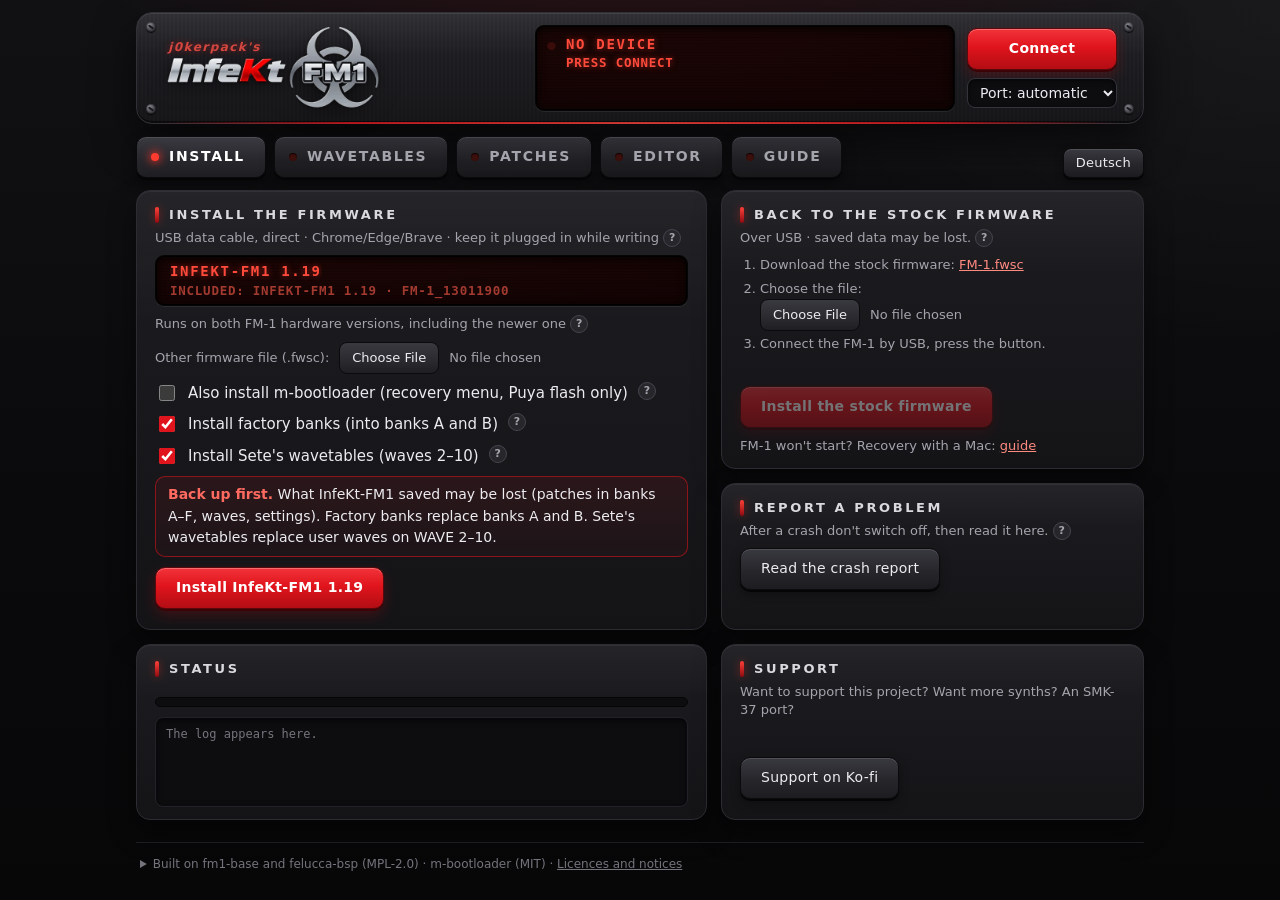
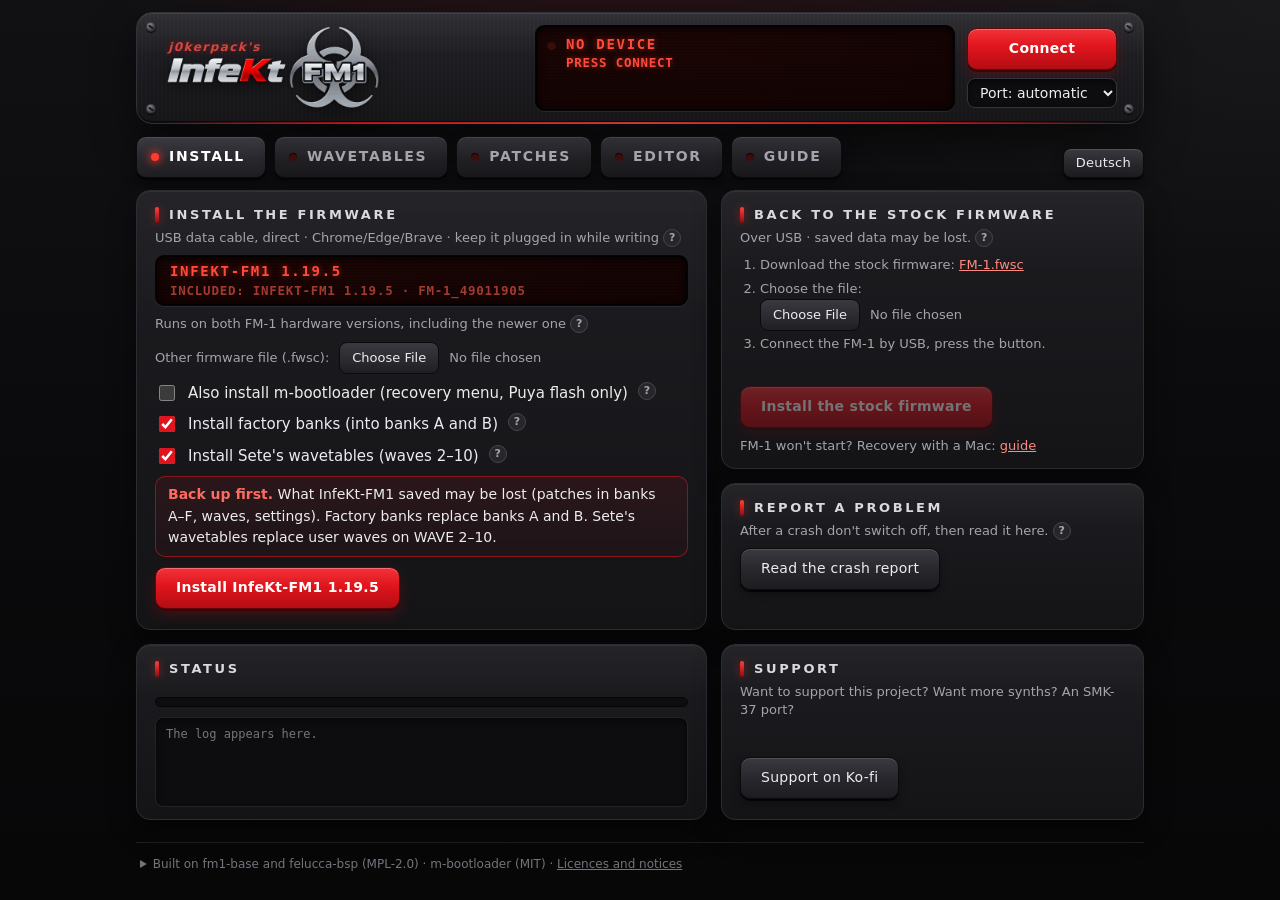
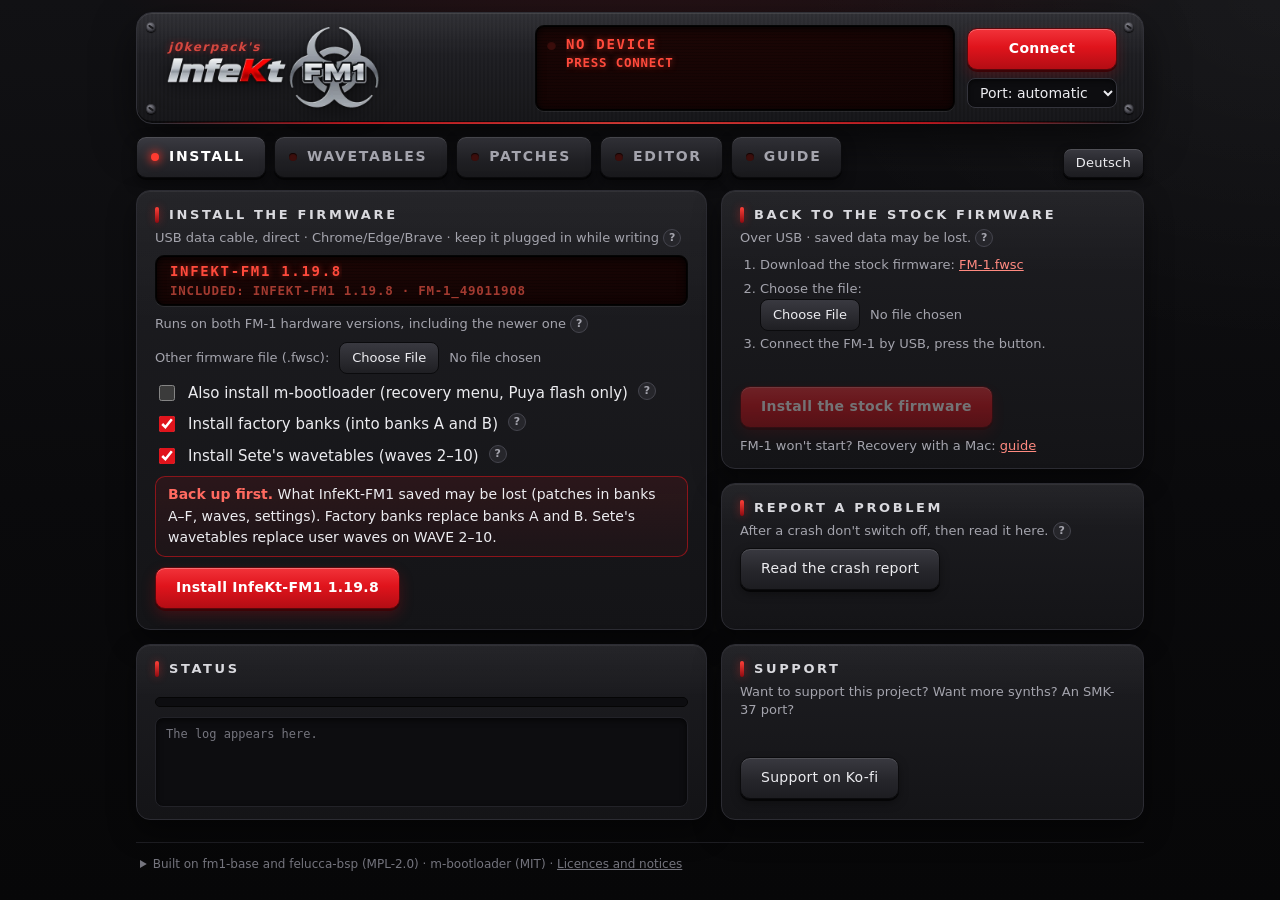
